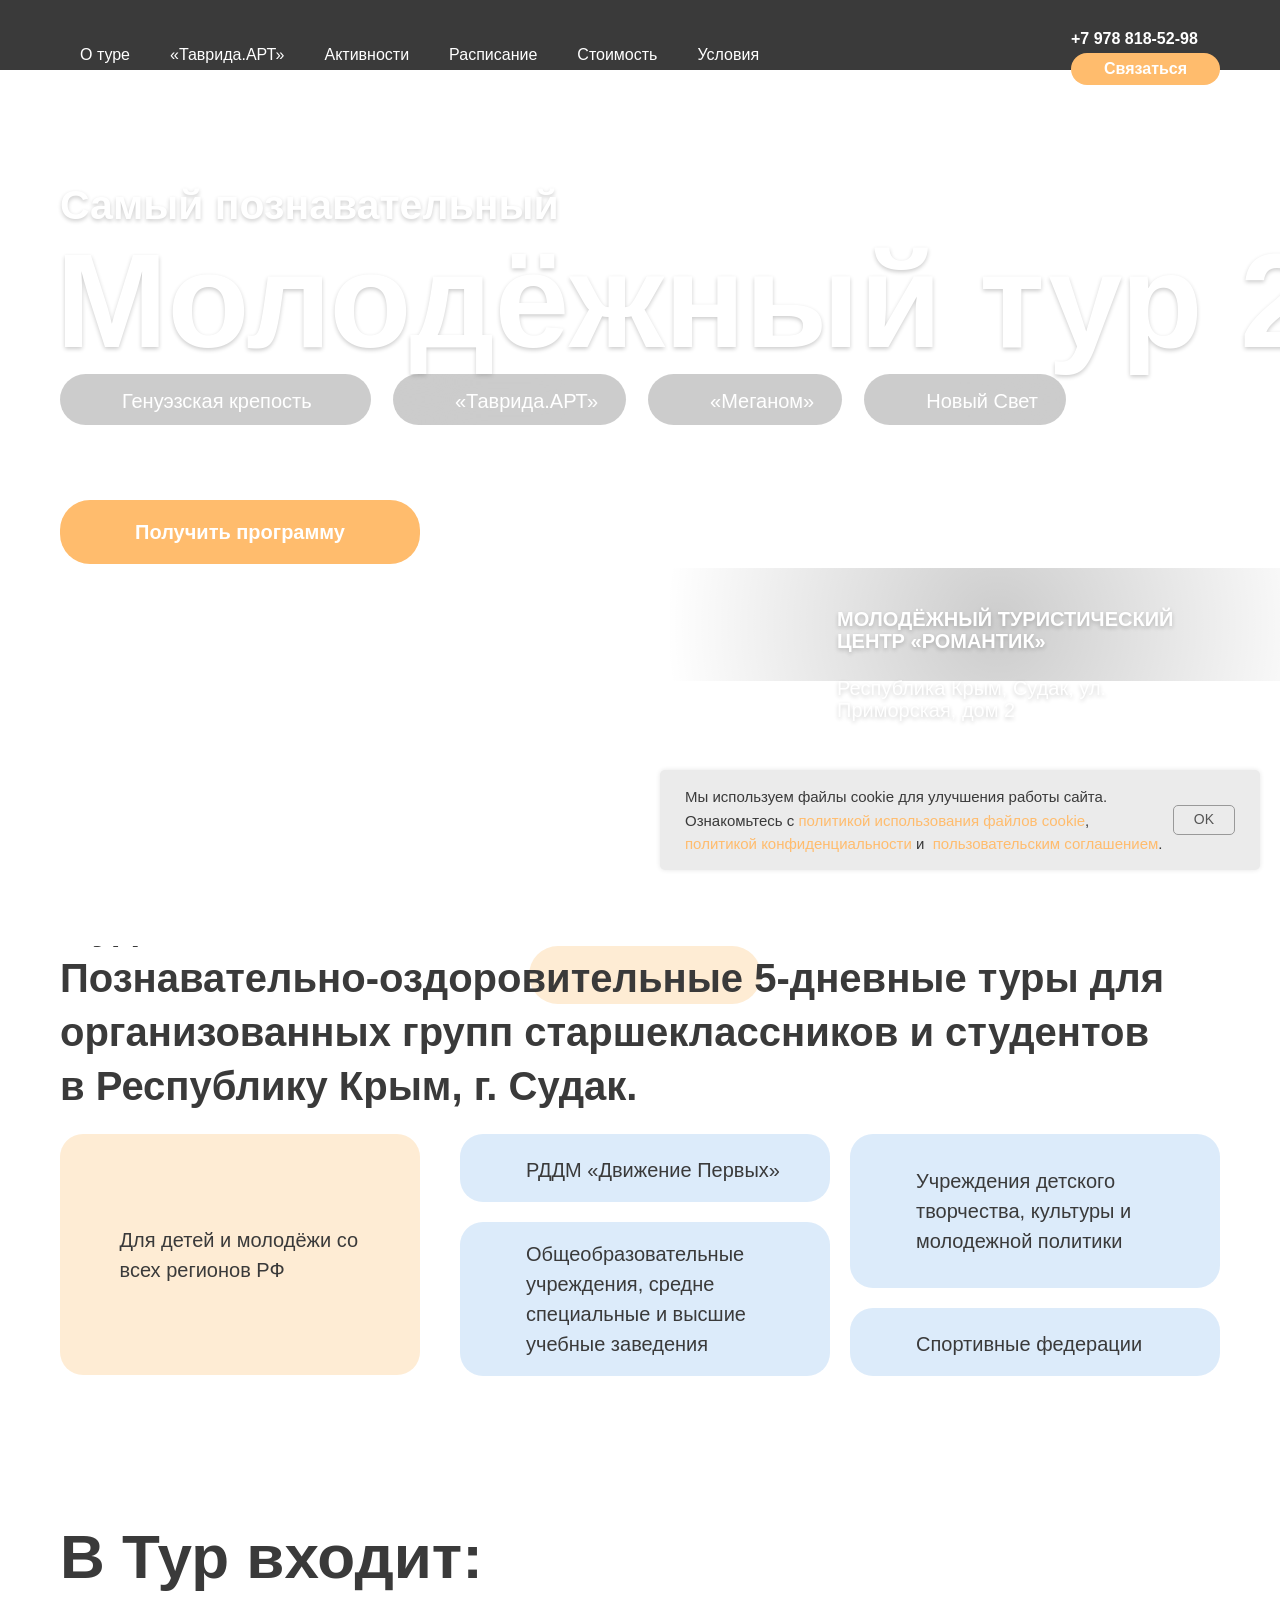
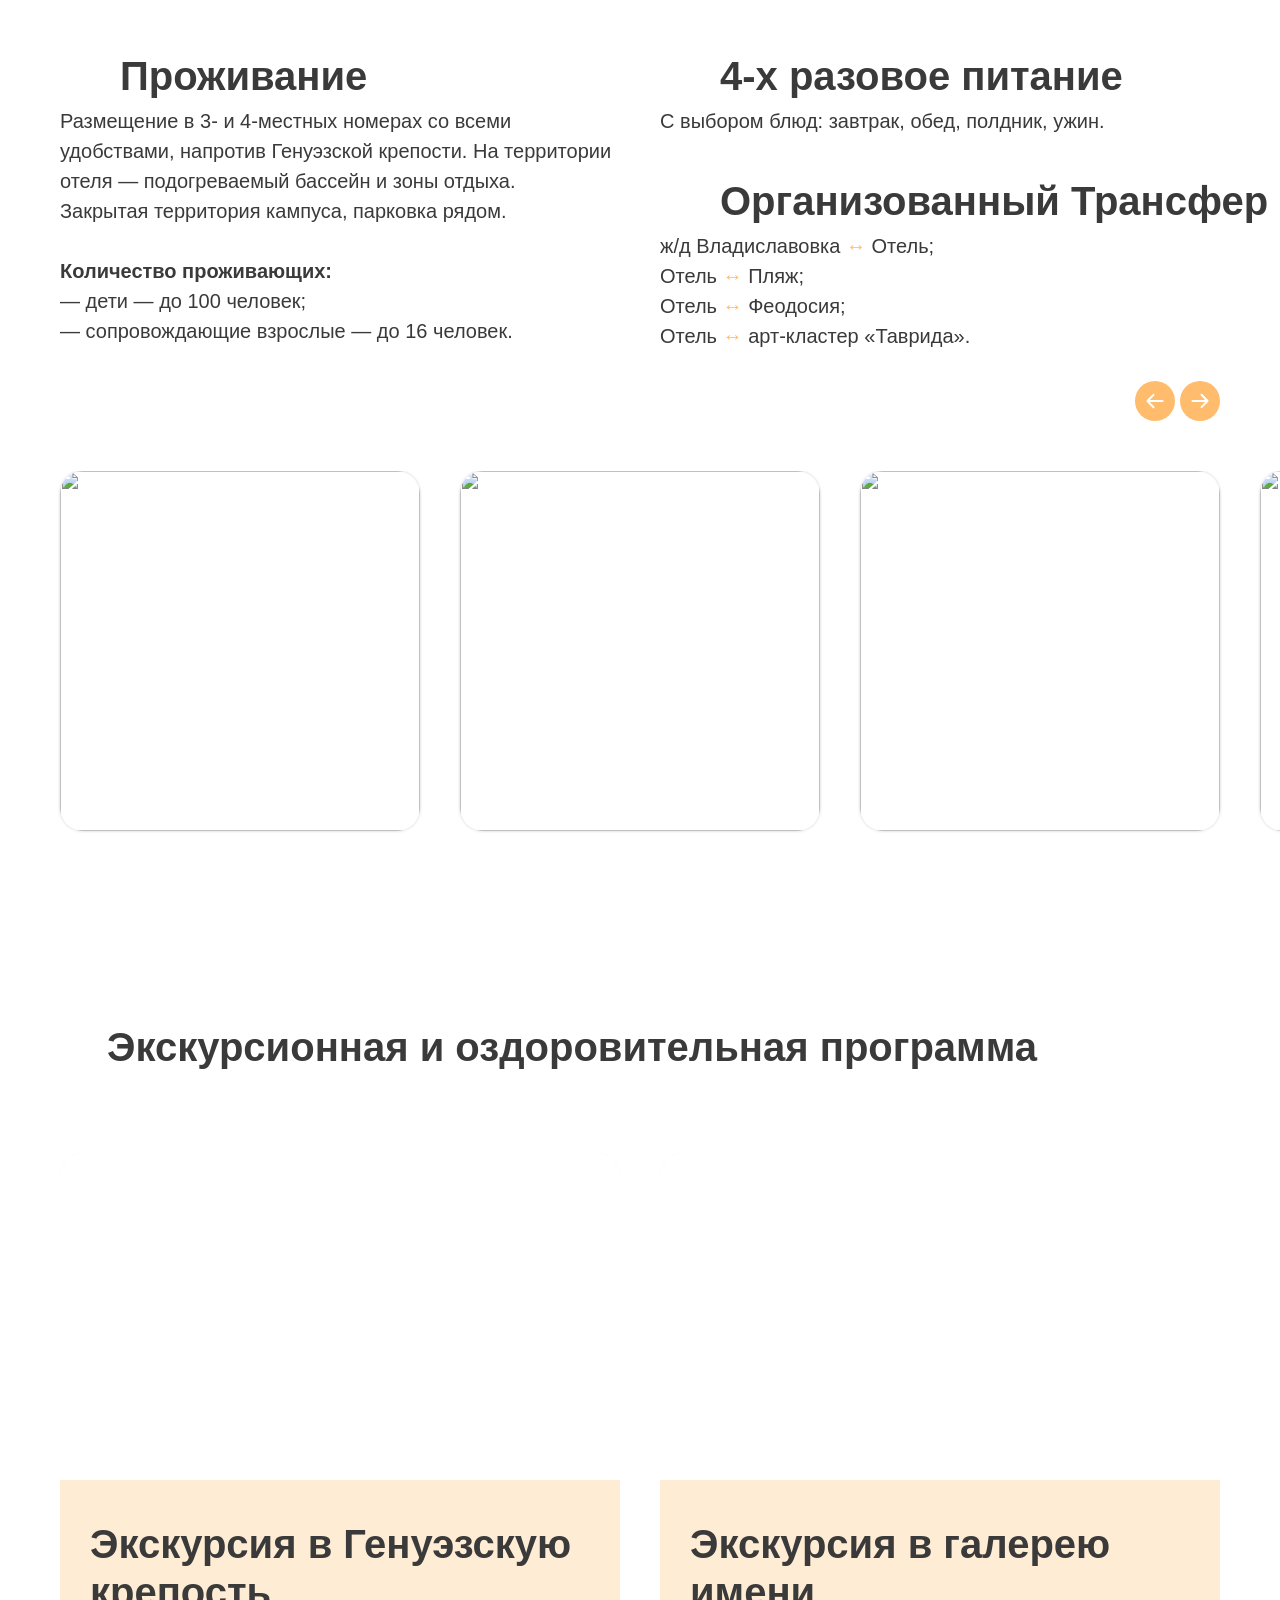
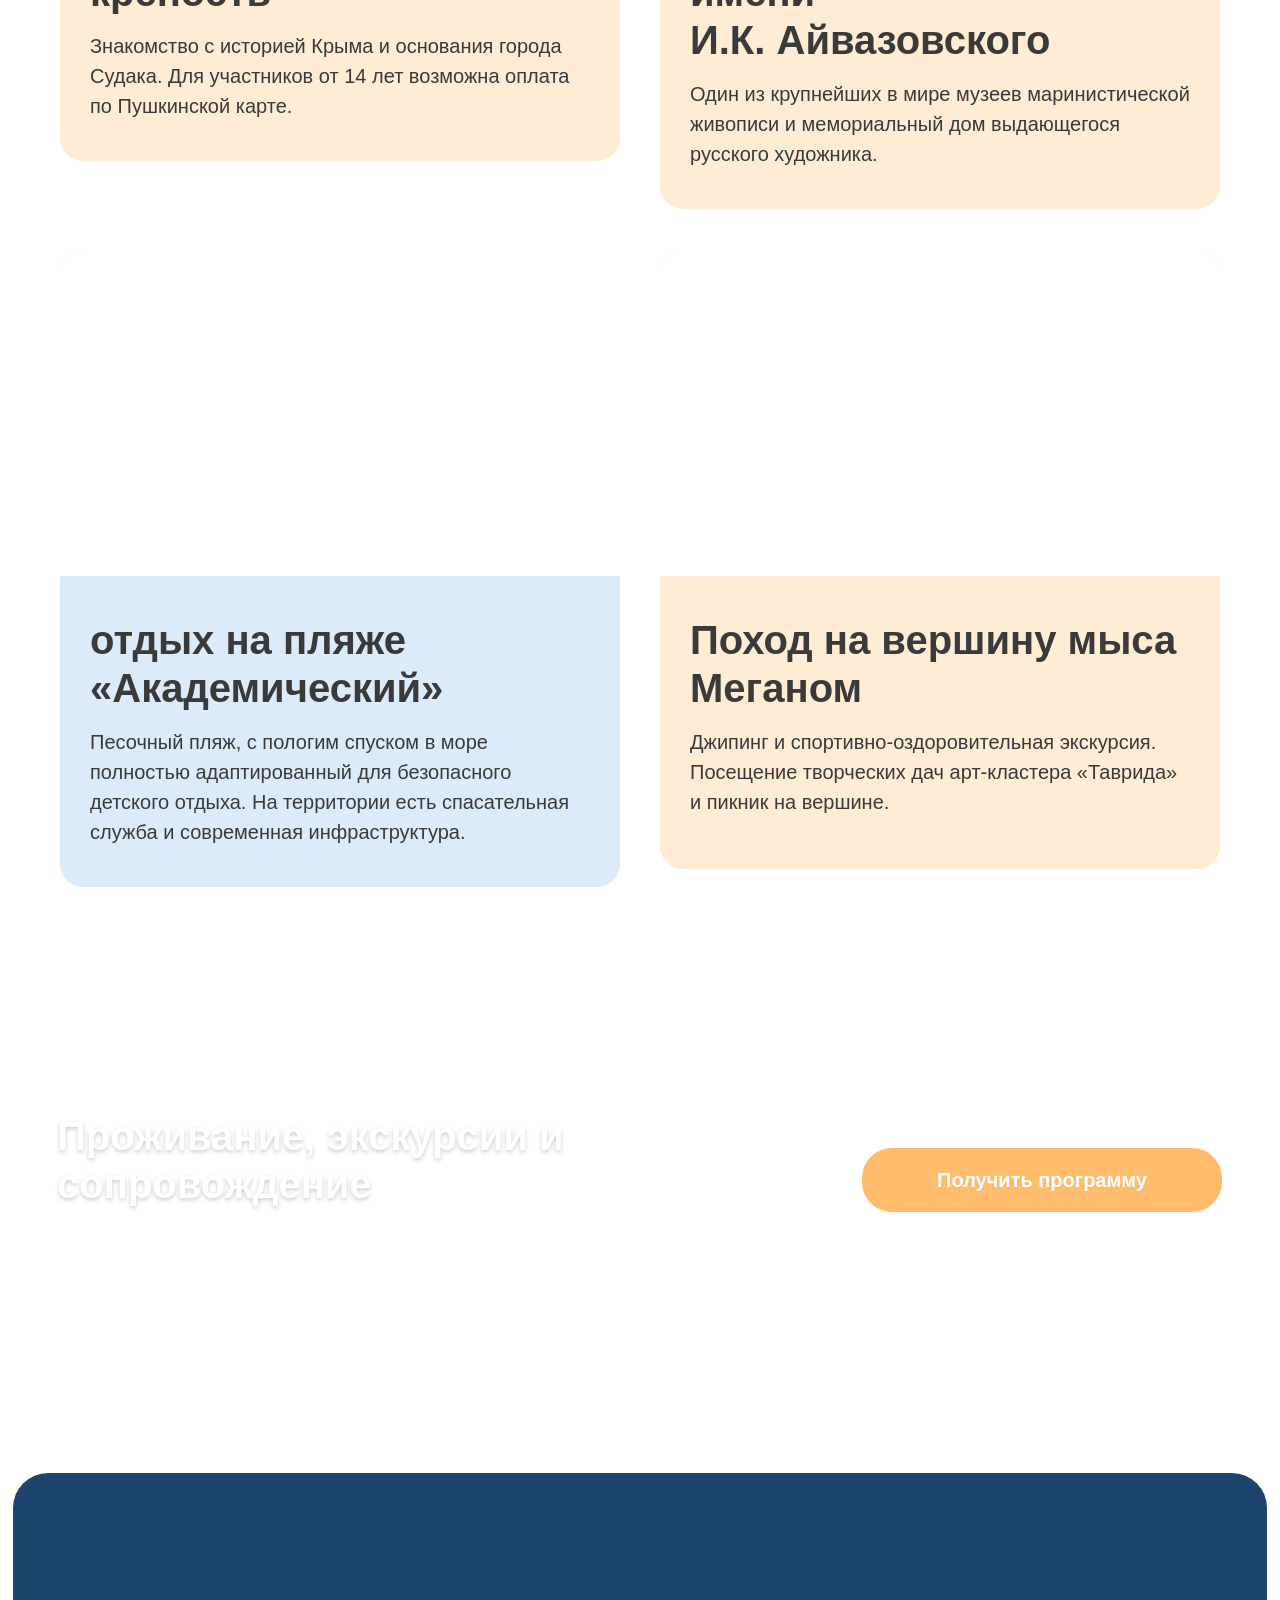
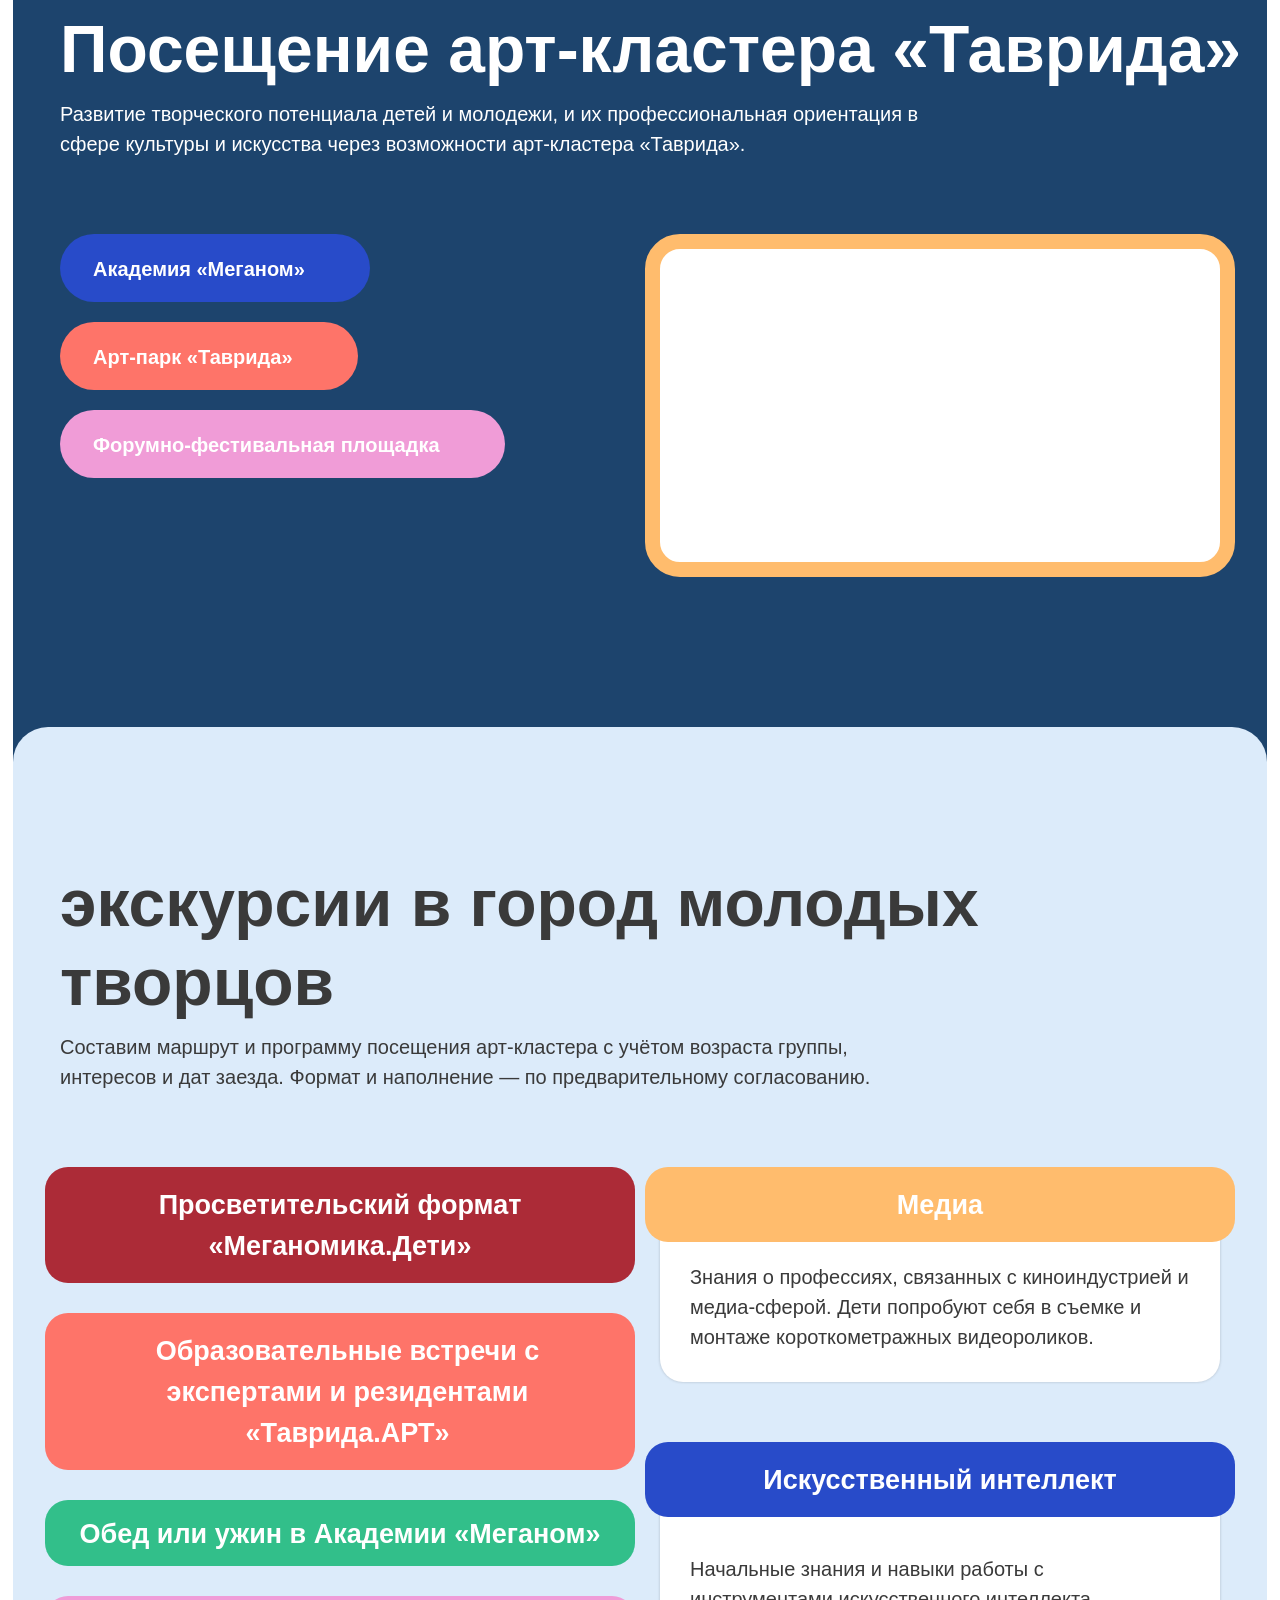
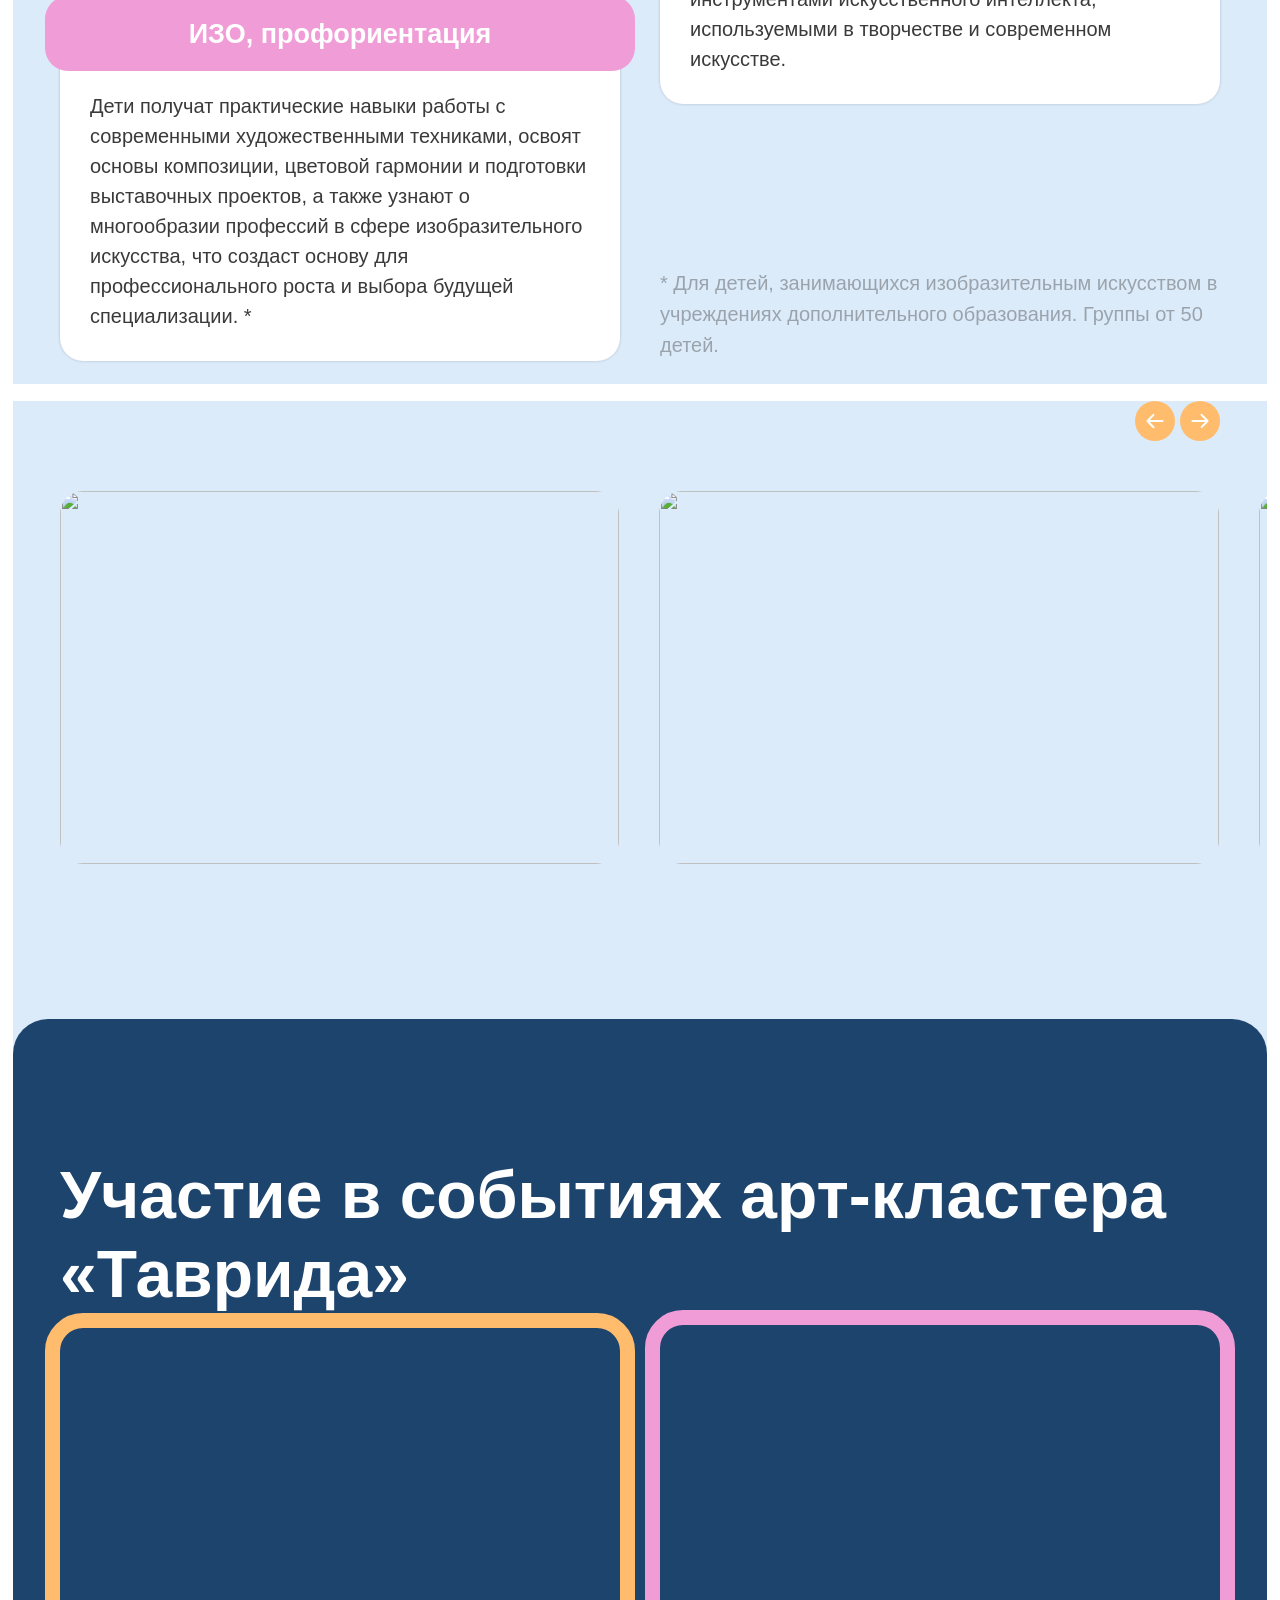
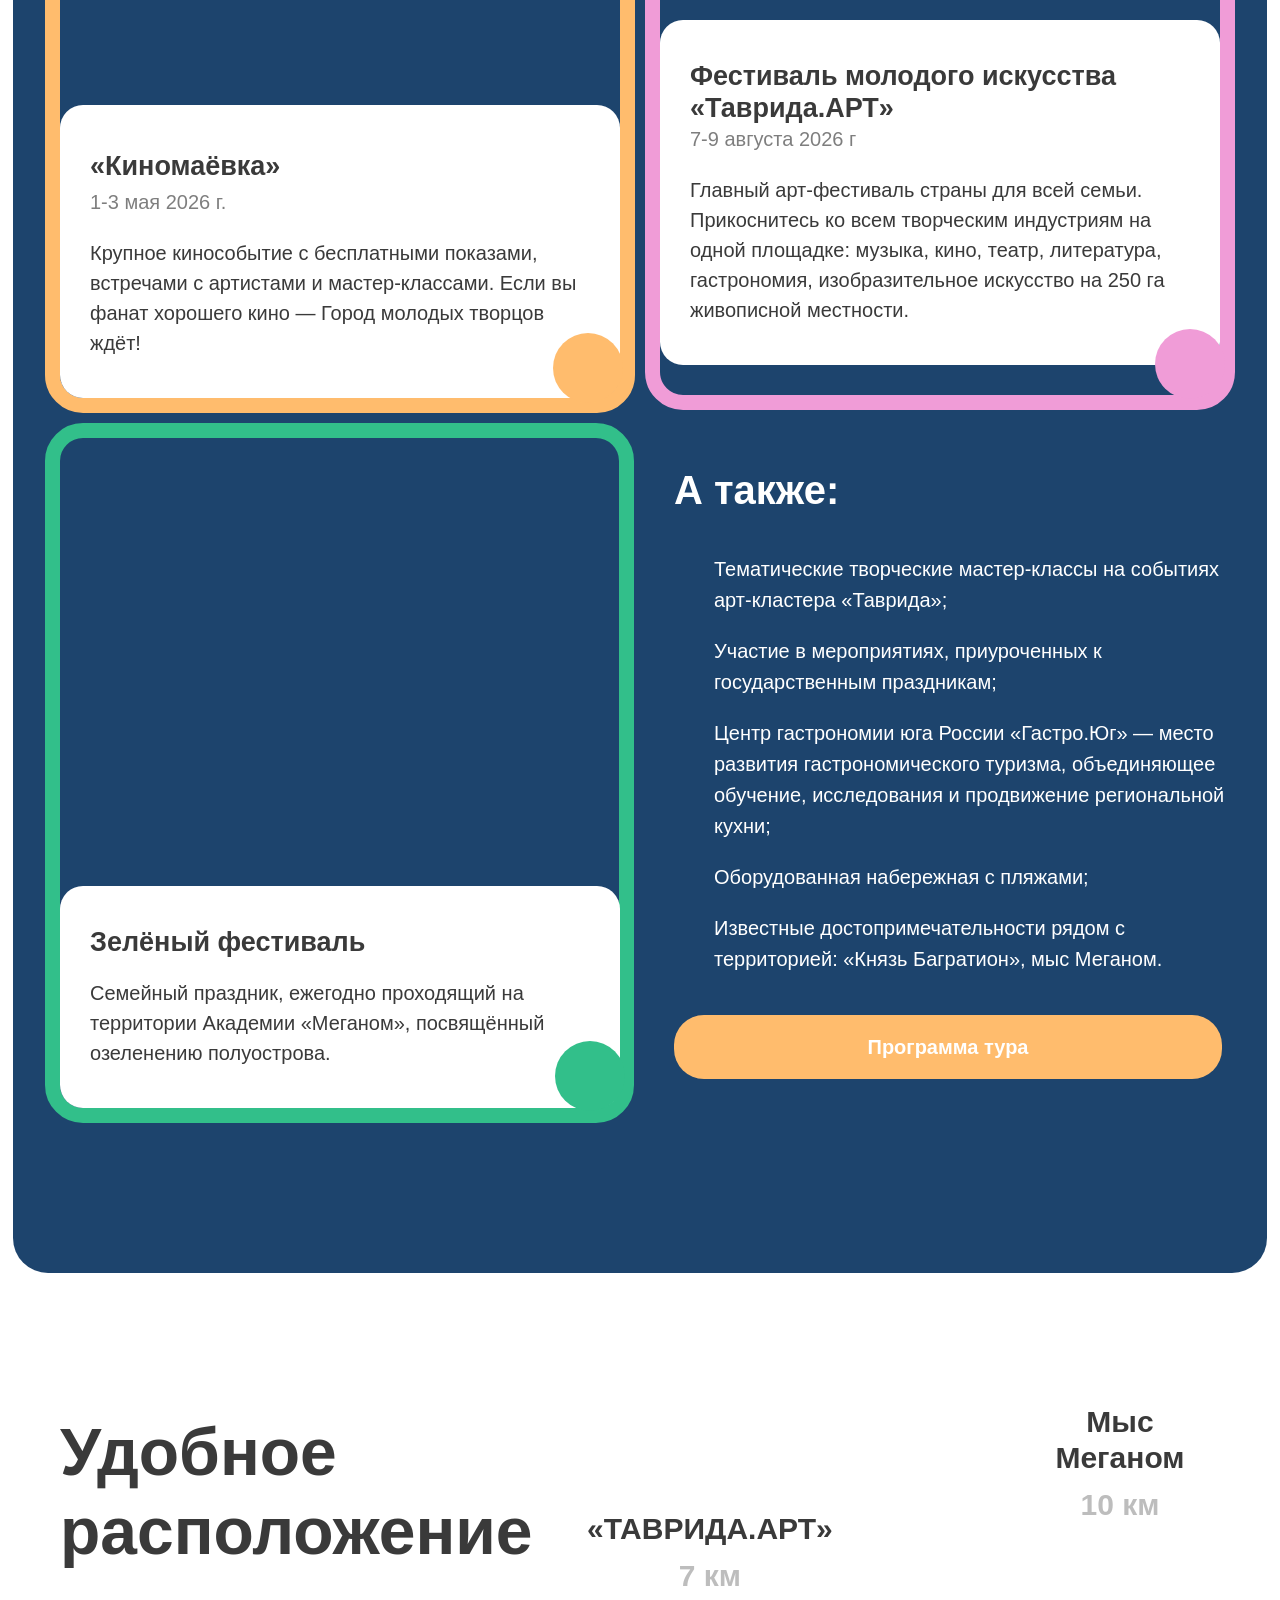
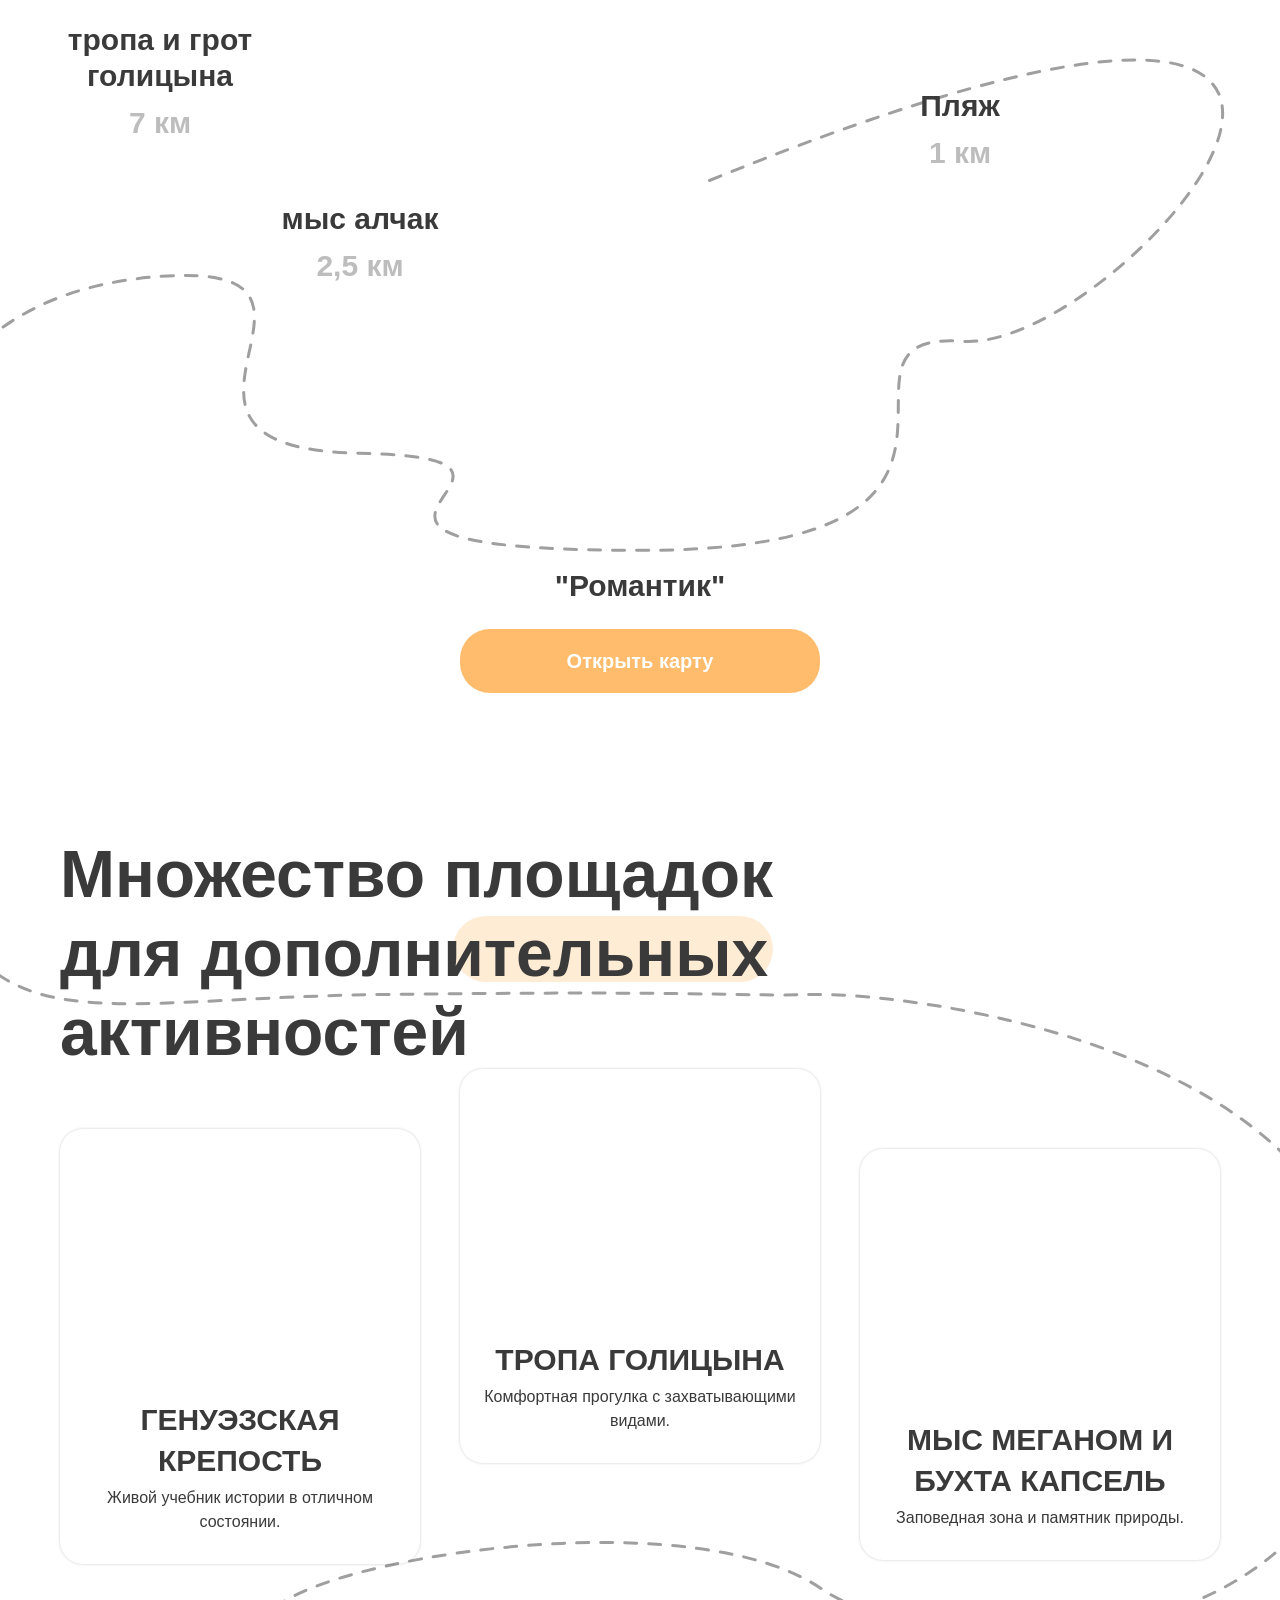
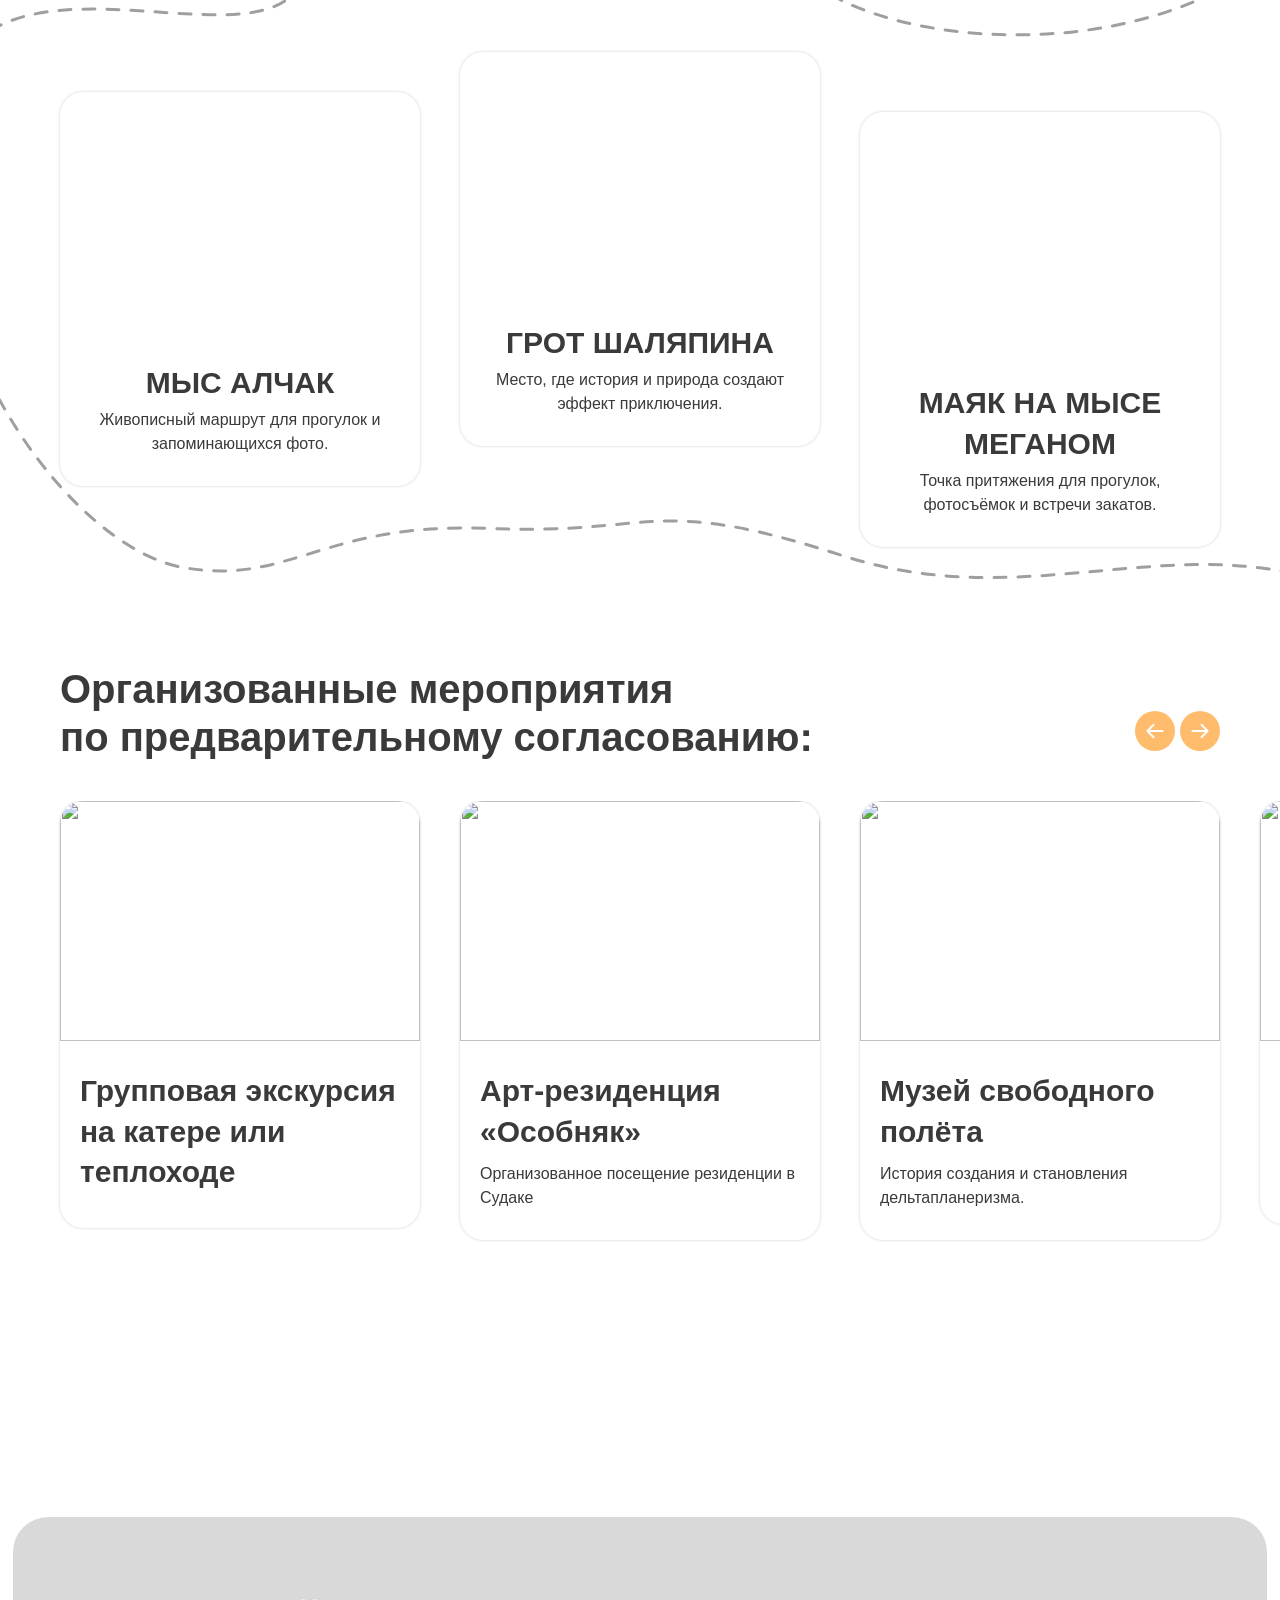
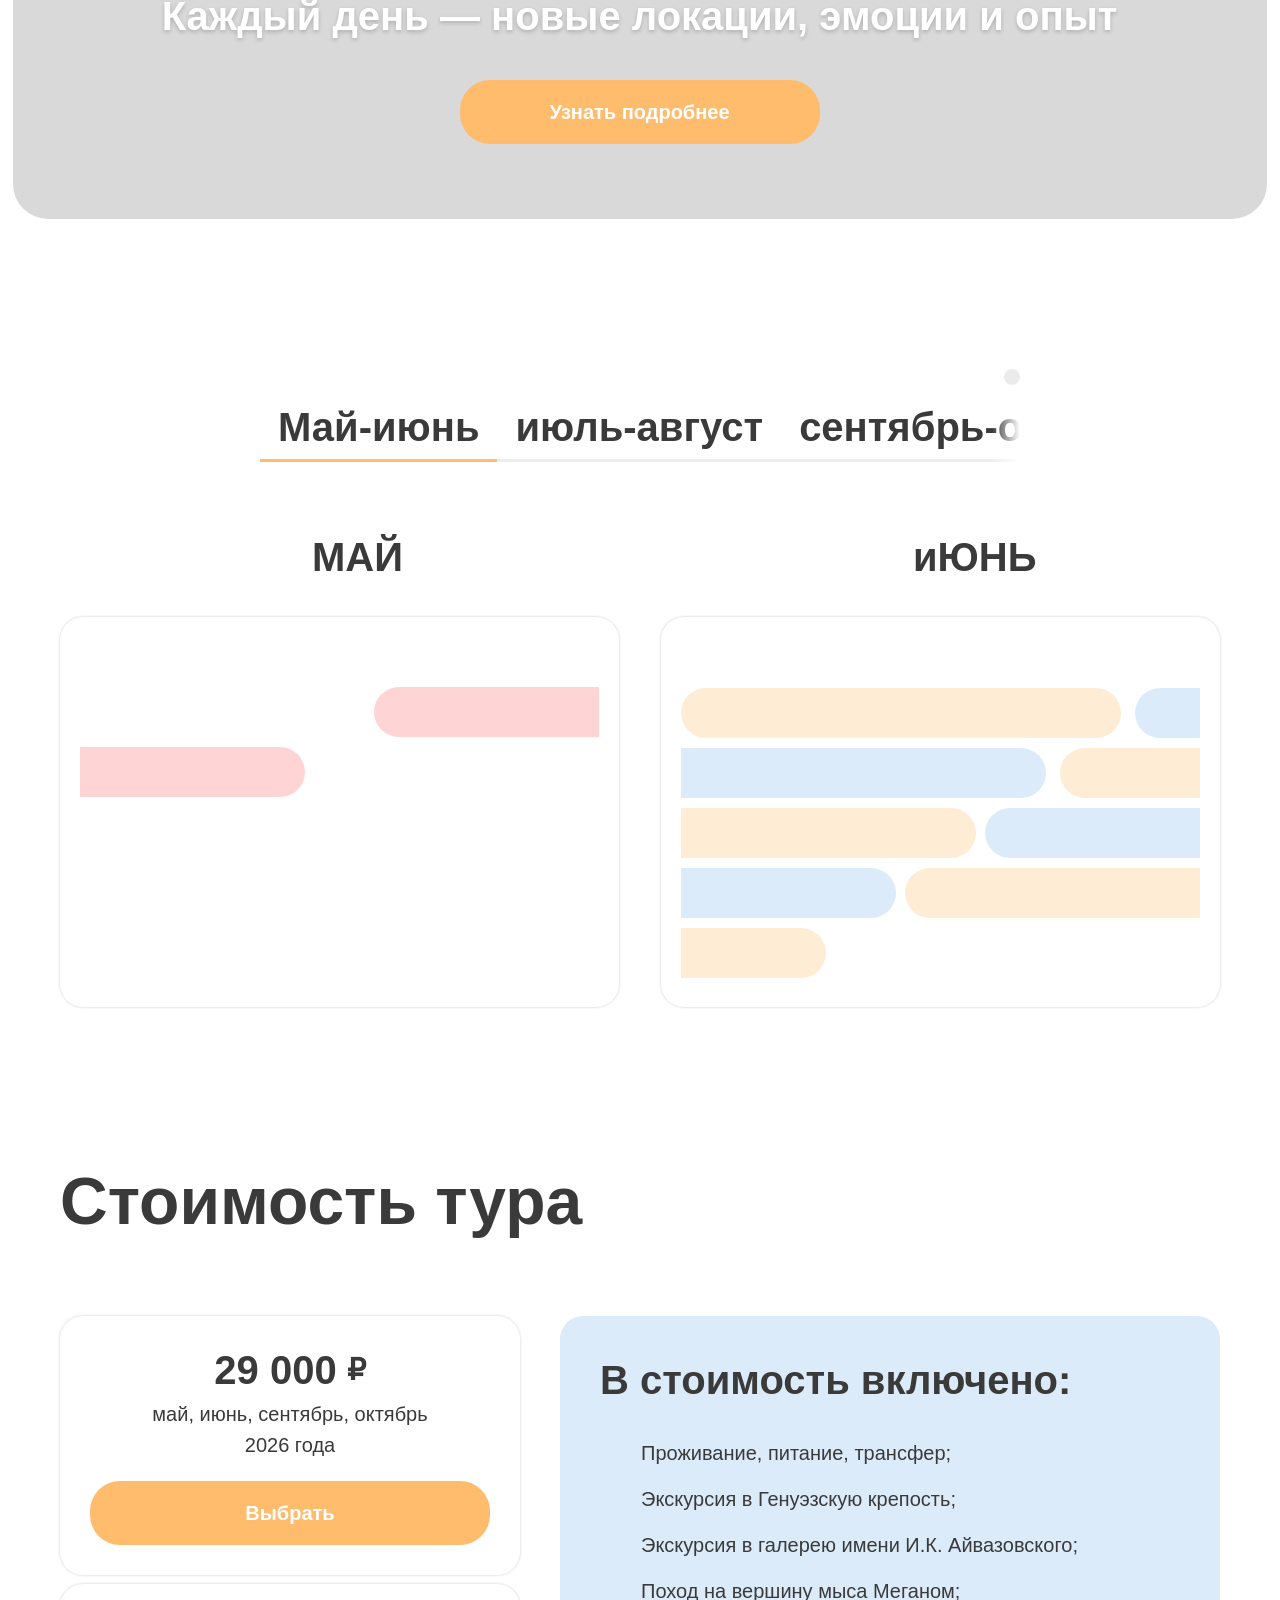
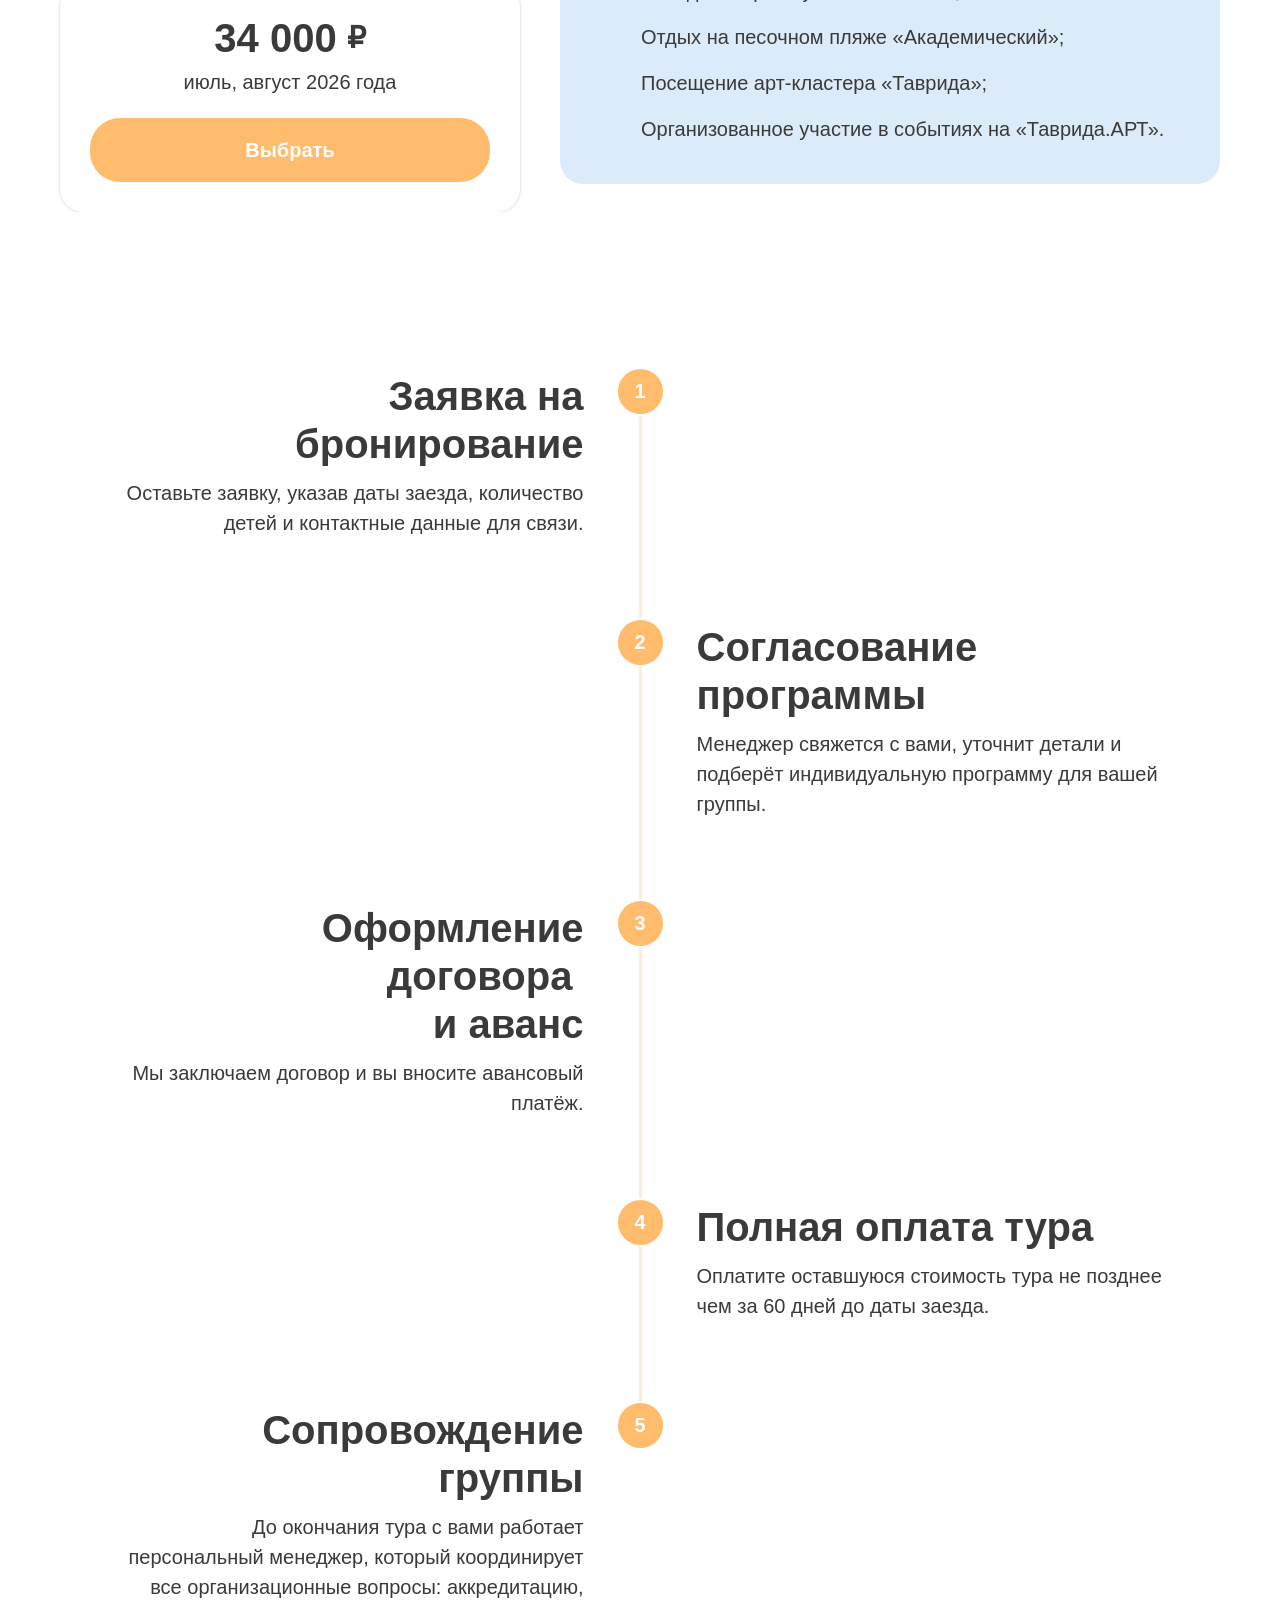
==== index.html @ 7edebfe4 "Сайт Молодёжный тур 2026 - Романтик - Главная страница + страницы политики, согласия, правил - Конта" ====
<!DOCTYPE html>
<!-- saved from url=(0033)./#raspis -->
<html><head><meta http-equiv="Content-Type" content="text/html; charset=UTF-8">   <meta name="viewport" content="width=device-width, initial-scale=1.0"> <meta name="yandex-verification" content="14a5d5adabce6804"> <!--metatextblock--> <title>Молодёжный тур 2026 - Генуэзская крепость, «Таврида.АРТ», «Меганом», Новый Свет.</title> <meta name="description" content="Познавательно-оздоровительные 5-дневные туры для организованных групп старшеклассников и абитуриентов в Республику Крым, г. Судак."> <meta property="og:url" content="https://romantik-sudak.ru"> <meta property="og:title" content="Молодёжный тур 2026 - Генуэзская крепость, «Таврида.АРТ», «Меганом», Новый Свет."> <meta property="og:description" content="Познавательно-оздоровительные 5-дневные туры для организованных групп старшеклассников и абитуриентов в Республику Крым, г. Судак."> <meta property="og:type" content="website"> <meta property="og:image" content="https://thb.tildacdn.com/tild6461-6139-4037-a131-653662656332/-/resize/504x/_1.jpg"> <link rel="canonical" href="./"> <!--/metatextblock--> <meta name="format-detection" content="telephone=no"> <meta http-equiv="x-dns-prefetch-control" content="on"> <link rel="dns-prefetch" href="https://ws.tildacdn.com/"> <link rel="dns-prefetch" href="https://static.tildacdn.com/"> <link rel="icon" type="image/x-icon" sizes="32x32" href="https://static.tildacdn.com/tild3063-3435-4663-b066-346166306335/star.ico" media="(prefers-color-scheme: light)"> <link rel="icon" type="image/x-icon" sizes="32x32" href="https://static.tildacdn.com/tild3539-3933-4264-b861-323130386334/star.ico" media="(prefers-color-scheme: dark)"> <link rel="icon" type="image/svg+xml" sizes="any" href="https://static.tildacdn.com/tild3130-3765-4835-a539-313263393761/star.svg"> <link rel="apple-touch-icon" type="image/png" href="https://static.tildacdn.com/tild3033-6335-4865-a264-363938376533/star.png"> <link rel="icon" type="image/png" sizes="192x192" href="https://static.tildacdn.com/tild3033-6335-4865-a264-363938376533/star.png"> <!-- Assets --> 
<script type="text/javascript" async="" id="tildastatscript" src="./Молодёжный тур 2026 - Генуэзская крепость, «Таврида.АРТ», «Меганом», Новый Свет._files/tilda-stat-1.0.min.js.загружено"></script><script async="" src="./Молодёжный тур 2026 - Генуэзская крепость, «Таврида.АРТ», «Меганом», Новый Свет._files/tag.js.загружено"></script><script src="./Молодёжный тур 2026 - Генуэзская крепость, «Таврида.АРТ», «Меганом», Новый Свет._files/tilda-fallback-1.0.min.js.загружено" async="" charset="utf-8"></script> <link rel="stylesheet" href="./Молодёжный тур 2026 - Генуэзская крепость, «Таврида.АРТ», «Меганом», Новый Свет._files/tilda-grid-3.0.min.css" type="text/css" media="all" onerror="this.loaderr=&#39;y&#39;;"> <link rel="stylesheet" href="./Молодёжный тур 2026 - Генуэзская крепость, «Таврида.АРТ», «Меганом», Новый Свет._files/tilda-blocks-page112481626.min.css" type="text/css" media="all" onerror="this.loaderr=&#39;y&#39;;"> <link rel="stylesheet" href="./Молодёжный тур 2026 - Генуэзская крепость, «Таврида.АРТ», «Меганом», Новый Свет._files/tilda-animation-2.0.min.css" type="text/css" media="all" onerror="this.loaderr=&#39;y&#39;;"> <link rel="stylesheet" href="./Молодёжный тур 2026 - Генуэзская крепость, «Таврида.АРТ», «Меганом», Новый Свет._files/tilda-zoom-2.0.min.css" type="text/css" media="all" onload="this.media=&#39;all&#39;;" onerror="this.loaderr=&#39;y&#39;;"> <noscript><link rel="stylesheet" href="https://static.tildacdn.com/css/tilda-zoom-2.0.min.css" type="text/css" media="all" /></noscript> <link rel="stylesheet" href="./Молодёжный тур 2026 - Генуэзская крепость, «Таврида.АРТ», «Меганом», Новый Свет._files/tilda-slds-1.4.min.css" type="text/css" media="all" onload="this.media=&#39;all&#39;;" onerror="this.loaderr=&#39;y&#39;;"> <noscript><link rel="stylesheet" href="https://static.tildacdn.com/css/tilda-slds-1.4.min.css" type="text/css" media="all" /></noscript> <link rel="stylesheet" href="./Молодёжный тур 2026 - Генуэзская крепость, «Таврида.АРТ», «Меганом», Новый Свет._files/tilda-popup-1.1.min.css" type="text/css" media="all" onload="this.media=&#39;all&#39;;" onerror="this.loaderr=&#39;y&#39;;"> <noscript><link rel="stylesheet" href="https://static.tildacdn.com/css/tilda-popup-1.1.min.css" type="text/css" media="all" /></noscript> <link rel="stylesheet" href="./Молодёжный тур 2026 - Генуэзская крепость, «Таврида.АРТ», «Меганом», Новый Свет._files/tilda-forms-1.0.min.css" type="text/css" media="all" onerror="this.loaderr=&#39;y&#39;;"> <link rel="stylesheet" href="./Молодёжный тур 2026 - Генуэзская крепость, «Таврида.АРТ», «Меганом», Новый Свет._files/tilda-menu-widgeticons-1.0.min.css" type="text/css" media="all" onerror="this.loaderr=&#39;y&#39;;"> <script nomodule="" src="./Молодёжный тур 2026 - Генуэзская крепость, «Таврида.АРТ», «Меганом», Новый Свет._files/tilda-polyfill-1.0.min.js.загружено" charset="utf-8"></script> <script type="text/javascript">function t_onReady(func) {if(document.readyState!='loading') {func();} else {document.addEventListener('DOMContentLoaded',func);}}
function t_onFuncLoad(funcName,okFunc,time) {if(typeof window[funcName]==='function') {okFunc();} else {setTimeout(function() {t_onFuncLoad(funcName,okFunc,time);},(time||100));}}function t396_initialScale(t){var e=document.getElementById("rec"+t);if(e){var i=e.querySelector(".t396__artboard");if(i){window.tn_scale_initial_window_width||(window.tn_scale_initial_window_width=document.documentElement.clientWidth);var a=window.tn_scale_initial_window_width,r=[],n,l=i.getAttribute("data-artboard-screens");if(l){l=l.split(",");for(var o=0;o<l.length;o++)r[o]=parseInt(l[o],10)}else r=[320,480,640,960,1200];for(var o=0;o<r.length;o++){var d=r[o];a>=d&&(n=d)}var _="edit"===window.allrecords.getAttribute("data-tilda-mode"),c="center"===t396_getFieldValue(i,"valign",n,r),s="grid"===t396_getFieldValue(i,"upscale",n,r),w=t396_getFieldValue(i,"height_vh",n,r),g=t396_getFieldValue(i,"height",n,r),u=!!window.opr&&!!window.opr.addons||!!window.opera||-1!==navigator.userAgent.indexOf(" OPR/");if(!_&&c&&!s&&!w&&g&&!u){var h=parseFloat((a/n).toFixed(3)),f=[i,i.querySelector(".t396__carrier"),i.querySelector(".t396__filter")],v=Math.floor(parseInt(g,10)*h)+"px",p;i.style.setProperty("--initial-scale-height",v);for(var o=0;o<f.length;o++)f[o].style.setProperty("height","var(--initial-scale-height)");t396_scaleInitial__getElementsToScale(i).forEach((function(t){t.style.zoom=h}))}}}}function t396_scaleInitial__getElementsToScale(t){return t?Array.prototype.slice.call(t.children).filter((function(t){return t&&(t.classList.contains("t396__elem")||t.classList.contains("t396__group"))})):[]}function t396_getFieldValue(t,e,i,a){var r,n=a[a.length-1];if(!(r=i===n?t.getAttribute("data-artboard-"+e):t.getAttribute("data-artboard-"+e+"-res-"+i)))for(var l=0;l<a.length;l++){var o=a[l];if(!(o<=i)&&(r=o===n?t.getAttribute("data-artboard-"+e):t.getAttribute("data-artboard-"+e+"-res-"+o)))break}return r}window.TN_SCALE_INITIAL_VER="1.0",window.tn_scale_initial_window_width=null;</script><style type="text/css" id="operaUserStyle">
  video {
    filter: -opera-shader(url([data-uri]) -opera-args(1.00 calc(env(-opera-accent-color-r, 255)/255) calc(env(-opera-accent-color-g, 255)/255) calc(env(-opera-accent-color-b, 255)/255)));
  }
</style> <script src="./Молодёжный тур 2026 - Генуэзская крепость, «Таврида.АРТ», «Меганом», Новый Свет._files/tilda-scripts-3.0.min.js.загружено" charset="utf-8" defer="" onerror="this.loaderr=&#39;y&#39;;"></script> <script src="./Молодёжный тур 2026 - Генуэзская крепость, «Таврида.АРТ», «Меганом», Новый Свет._files/tilda-blocks-page112481626.min.js.загружено" charset="utf-8" async="" onerror="this.loaderr=&#39;y&#39;;"></script> <script src="./Молодёжный тур 2026 - Генуэзская крепость, «Таврида.АРТ», «Меганом», Новый Свет._files/tilda-lazyload-1.0.min.js.загружено" charset="utf-8" async="" onerror="this.loaderr=&#39;y&#39;;"></script> <script src="./Молодёжный тур 2026 - Генуэзская крепость, «Таврида.АРТ», «Меганом», Новый Свет._files/tilda-animation-2.0.min.js.загружено" charset="utf-8" async="" onerror="this.loaderr=&#39;y&#39;;"></script> <script src="./Молодёжный тур 2026 - Генуэзская крепость, «Таврида.АРТ», «Меганом», Новый Свет._files/tilda-zero-1.1.min.js.загружено" charset="utf-8" async="" onerror="this.loaderr=&#39;y&#39;;"></script> <script src="./Молодёжный тур 2026 - Генуэзская крепость, «Таврида.АРТ», «Меганом», Новый Свет._files/tilda-zoom-2.0.min.js.загружено" charset="utf-8" async="" onerror="this.loaderr=&#39;y&#39;;"></script> <script src="./Молодёжный тур 2026 - Генуэзская крепость, «Таврида.АРТ», «Меганом», Новый Свет._files/tilda-video-1.0.min.js.загружено" charset="utf-8" async="" onerror="this.loaderr=&#39;y&#39;;"></script> <script src="./Молодёжный тур 2026 - Генуэзская крепость, «Таврида.АРТ», «Меганом», Новый Свет._files/hammer.min.js.загружено" charset="utf-8" async="" onerror="this.loaderr=&#39;y&#39;;"></script> <script src="./Молодёжный тур 2026 - Генуэзская крепость, «Таврида.АРТ», «Меганом», Новый Свет._files/tilda-slider-1.0.min.js.загружено" charset="utf-8" async="" onerror="this.loaderr=&#39;y&#39;;"></script> <script src="./Молодёжный тур 2026 - Генуэзская крепость, «Таврида.АРТ», «Меганом», Новый Свет._files/tilda-slds-1.4.min.js.загружено" charset="utf-8" async="" onerror="this.loaderr=&#39;y&#39;;"></script> <script src="./Молодёжный тур 2026 - Генуэзская крепость, «Таврида.АРТ», «Меганом», Новый Свет._files/tilda-popup-1.0.min.js.загружено" charset="utf-8" async="" onerror="this.loaderr=&#39;y&#39;;"></script> <script src="./Молодёжный тур 2026 - Генуэзская крепость, «Таврида.АРТ», «Меганом», Новый Свет._files/tilda-forms-1.0.min.js.DISABLED.загружено" charset="utf-8" async="" onerror="this.loaderr=&#39;y&#39;;"></script> <script src="./Молодёжный тур 2026 - Генуэзская крепость, «Таврида.АРТ», «Меганом», Новый Свет._files/tilda-menu-1.0.min.js.загружено" charset="utf-8" async="" onerror="this.loaderr=&#39;y&#39;;"></script> <script src="./Молодёжный тур 2026 - Генуэзская крепость, «Таврида.АРТ», «Меганом», Новый Свет._files/tilda-menu-widgeticons-1.0.min.js.загружено" charset="utf-8" async="" onerror="this.loaderr=&#39;y&#39;;"></script> <script src="./Молодёжный тур 2026 - Генуэзская крепость, «Таврида.АРТ», «Меганом», Новый Свет._files/tilda-zero-forms-1.0.min.js.DISABLED.загружено" charset="utf-8" async="" onerror="this.loaderr=&#39;y&#39;;"></script> <script src="./Молодёжный тур 2026 - Генуэзская крепость, «Таврида.АРТ», «Меганом», Новый Свет._files/tilda-animation-sbs-1.0.min.js.загружено" charset="utf-8" async="" onerror="this.loaderr=&#39;y&#39;;"></script> <script src="./Молодёжный тур 2026 - Генуэзская крепость, «Таврида.АРТ», «Меганом», Новый Свет._files/tilda-zero-scale-1.0.min.js.загружено" charset="utf-8" async="" onerror="this.loaderr=&#39;y&#39;;"></script> <script src="./Молодёжный тур 2026 - Генуэзская крепость, «Таврида.АРТ», «Меганом», Новый Свет._files/tilda-zero-fixed-1.0.min.js.загружено" charset="utf-8" async="" onerror="this.loaderr=&#39;y&#39;;"></script> <script src="./Молодёжный тур 2026 - Генуэзская крепость, «Таврида.АРТ», «Меганом», Новый Свет._files/tilda-skiplink-1.0.min.js.загружено" charset="utf-8" async="" onerror="this.loaderr=&#39;y&#39;;"></script> <script src="./Молодёжный тур 2026 - Генуэзская крепость, «Таврида.АРТ», «Меганом», Новый Свет._files/tilda-events-1.0.min.js.загружено" charset="utf-8" async="" onerror="this.loaderr=&#39;y&#39;;"></script> <!-- nominify begin --><!-- Yandex.Metrika counter --> <script type="text/javascript">
    (function(m,e,t,r,i,k,a){
        m[i]=m[i]||function(){(m[i].a=m[i].a||[]).push(arguments)};
        m[i].l=1*new Date();
        for (var j = 0; j < document.scripts.length; j++) {if (document.scripts[j].src === r) { return; }}
        k=e.createElement(t),a=e.getElementsByTagName(t)[0],k.async=1,k.src=r,a.parentNode.insertBefore(k,a)
    })(window, document,'script','https://mc.yandex.ru/metrika/tag.js?id=106891619', 'ym');

    ym(106891619, 'init', {ssr:true, webvisor:true, clickmap:true, ecommerce:"dataLayer", referrer: document.referrer, url: location.href, accurateTrackBounce:true, trackLinks:true});
</script> <noscript><div><img src="https://mc.yandex.ru/watch/106891619" style="position:absolute; left:-9999px;" alt="" /></div></noscript> <!-- /Yandex.Metrika counter --> <meta name="mailru-domain" content="nYYIzVgi7DkUoay7"><!-- nominify end --><script type="text/javascript">window.dataLayer=window.dataLayer||[];</script> <script type="text/javascript">(function() {if((/bot|google|yandex|baidu|bing|msn|duckduckbot|teoma|slurp|crawler|spider|robot|crawling|facebook/i.test(navigator.userAgent))===false&&typeof(sessionStorage)!='undefined'&&sessionStorage.getItem('visited')!=='y'&&document.visibilityState){var style=document.createElement('style');style.type='text/css';style.innerHTML='@media screen and (min-width: 980px) {.t-records {opacity: 0;}.t-records_animated {-webkit-transition: opacity ease-in-out .2s;-moz-transition: opacity ease-in-out .2s;-o-transition: opacity ease-in-out .2s;transition: opacity ease-in-out .2s;}.t-records.t-records_visible {opacity: 1;}}';document.getElementsByTagName('head')[0].appendChild(style);function t_setvisRecs(){var alr=document.querySelectorAll('.t-records');Array.prototype.forEach.call(alr,function(el) {el.classList.add("t-records_animated");});setTimeout(function() {Array.prototype.forEach.call(alr,function(el) {el.classList.add("t-records_visible");});sessionStorage.setItem("visited","y");},400);}
document.addEventListener('DOMContentLoaded',t_setvisRecs);}})();</script><style type="text/css">@media screen and (min-width: 980px) {.t-records {opacity: 0;}.t-records_animated {-webkit-transition: opacity ease-in-out .2s;-moz-transition: opacity ease-in-out .2s;-o-transition: opacity ease-in-out .2s;transition: opacity ease-in-out .2s;}.t-records.t-records_visible {opacity: 1;}}</style><style type="text/css">:root [href="https://adstub.net/gaza88/"], :root [href="https://adstub.net/cina777/"], :root [href="https://adstub.net/arab777/"], :root [href="https://adstub.net/indo666/"], :root [href="https://adstub.net/rusia777/"], :root [href^="//mage98rquewz.com/"], :root div.content-showcase-itru-sufficient-2d:not(.q7d5z1l):not(.x9a7b3k), :root div[id*="ScriptRoot"]:not(.eyeo), :root img[style*="//counter.yadro.ru/"], :root img[src^="/stat/"][width="88"][height="31"], :root img[src*="top.mail.ru/counter?"], :root img[src*="cycounter"][width="88"][height="31"], :root img[src*="://c.bigmir.net/"], :root a[href^="http://hitcounter.ru/top/stat.php"], :root a[href^="http://click.hotlog.ru/"], :root a[href*="/rating/"] > img[width="88"][height="31"], :root a[href*="//top.mail.ru/jump?"], :root a#mobtop[title^="Рейтинг мобильных сайтов"], :root [title="uWeb Counter"], :root [title="uCoz Counter"], :root .min-width-normal > #popup_container ~ #fade, :root .min-width-normal > #popup_container, :root body > div[class^="_"][class*=" _"][class$="_stBig"], :root body > div[style="position: fixed; z-index: 999999; width: 400px; height: 308px; right: 5px; bottom: 5px;"], :root .flex-promo-series > .left-col > :not(#players):not(.serial-series-info), :root a[href*="://news.mirtesen.ru/newdata/"], :root .app.blog-post-page #blog-post-item-video-ad, :root #root > .app .sportrecs, :root #root > .app #very-right-column, :root body.has-brand .b-content__main > div[style^="height: 250px; overflow: hidden;"], :root body.has-brand .b-content__main > div[id]:not([class]):empty, :root body.has-brand .b-content__main .b-player a[href*="aHR0c"], :root div[style="width: 252px; height: 450px; position: fixed; right: 0px; top: 0px; overflow: hidden; z-index: 10000;"], :root thetruestory-widget-top, :root object[data^="blob"], :root img[width="728"][height="90"], :root img[width="160"][height="600"], :root iframe[src*="zhitomir.info/price"], :root iframe[src*="trafic-media.ru"], :root iframe[src*="hd.gg33.top/"], :root iframe[src*="ads.exosrv.com"], :root iframe[src*="://vidroll.ru/"], :root iframe[src*="://promo-bc.com/"], :root iframe[src*="://mark-media.com.ua"], :root iframe[src*="/mixadv_"], :root iframe[src*="/carta.ua/ajax/widget."], :root iframe[src*="/3647.tech"], :root iframe[id^="republer"], :root iframe[data-src*="fwdcdn.com/frame/partners/"], :root div[id^="yandex_rtb"], :root div[id^="trafmag_"], :root div[id^="tizerws_"], :root div[id^="rtn4p"], :root div[id^="republer_"], :root div[id^="news_nest_net_ru"], :root div[id^="news_nest_msk_ru"], :root div[id^="news_2xclick_ru_"], :root div[id^="join_informer_"], :root div[id^="itizergroup_"], :root div[id^="infox_"], :root div[id^="gnezdo_ru_"], :root div[id^="cpa_rotator_block"], :root div[id^="beroll_rotator"], :root div[id^="b_tz_"], :root div[id^="admixer_"], :root div[id^="admixer-"], :root div[id^="DIV_DA_"], :root div[id^="Crt-"][style], :root div[data-server-rendered="true"] > div[id^="la-"], :root div[data-adv-type="dfp"], :root div[class^="mixadvert"], :root iframe[src^="https://a.adtng.com/"], :root div[class^="da-ya-widget"], :root div[class^="da-widget-"], :root div[class^="cnt32_"][id^="cnt_rb_"], :root div[class^="block_fortress"], :root div[class^="bidvol-widget-"], :root div[class^="adfinity_block_"], :root div[class*="td-a-rec-id-"], :root #root > .app .partner-block-wrapper, :root div[class*="spklw"][data-type="ad"], :root a[onclick*="trtkp.ru"], :root a[onclick*="https://dzen.ru/news/?favid="], :root iframe[src*="litres.ru/static/widgets"], :root a[href^="https://www.juicer.io?referrer="], :root a[href^="https://wcm-ru.frontend.weborama.fr/fcgi-bin/dispatch.fcgi?"], :root a[href^="https://relap.io/"][href*="promo_ad_link"], :root a[href^="https://msetup.pro"], :root a[href^="https://bongacams"][href*="com/track?"], :root a[href^="http://trafmaster.com"], :root a[href^="http://traderstart.mirtesen.ru"], :root a[href^="http://tds-2.ru"], :root a[href^="http://glprt.ru/affiliate/"], :root a[href^="http://datxxx.com"], :root a[href^="http://browserload.info/"], :root a[href^="http://amigodistr.ru/"], :root img[data-src="https://catalog.orbita.co.il/orbita.gif"], :root a[href^="/images/obmen/"][href$=".php"][target="_blank"], :root a[href^="/go/ufiler?"], :root a[href^="/go/ubar?"], :root a[href="http://advert.mirtesen.ru/"], :root a[href*="xxxrevpushclcdu.com"], :root a[href*="webdiana.ru/click"], :root a[href*="tvroff.net"], :root a[href*="tvks.ru"], :root a[href*="trklp.ru"], :root a[href*="traflabs.xyz"], :root div[id^="CGCandy"], :root a[href*="tptrk.ru"], :root a[href*="top.24smi.info"], :root a[href*="shakesclick.com"], :root a[href*="shakescash.com"], :root a[href*="sapmedia.ru"], :root a[href*="sandratand.ru"], :root div[data-server-rendered="true"] > div[id^="block-"], :root a[href*="rexchange.begun.ru/rclick?"], :root a[href*="retagapp.com"], :root a[href*="refpazus.top"], :root a[href*="problogrus.ru"], :root a[href*="please-direct.com"], :root a[href*="sviruniversal.com/"], :root a[href*="octoclick.net"], :root a[href*="nhebd.xyz"], :root a[href*="news"][href*="favid"], :root a[href*="media-rotate.com"], :root a[href*="makegreat.website"], :root a[href*="m1cpl.ru"], :root a[href*="linkmyc.com"], :root a[href*="navaxudoru.com"], :root a[href*="lifebloggersz.ru"], :root #root > .app .adfox-top, :root a[href*="joycasino.com/?partner="], :root a[href*="idealmedia.io"], :root a[href*="//softboxik1.ru/"], :root a[href*="flylinks.pw"], :root [data-la-block-show-id], :root a[href*="films.ws"], :root a[href*="cpl11.ru"], :root a[href*="cmsmodnews.com"], :root a[href*="shakesin.com"], :root a[href*="bgrndi.com"], :root a[href^="https://zirdough.net/"], :root a[href*="awesomeredirector"], :root a[href*="ads2-adnow.com"], :root a[href*="adpool.bet/"], :root a[href*="://www.meendoru.net/?partner="], :root a[href^="https://bs.serving-sys.com"], :root a[href*="://womens-journal.ru/"], :root a[href*="://vse-sdal.com/promo/"], :root [id^="ad-wrap-"], :root a[href^="https://go.tmrjmp.com"], :root a[href*="://ufiler-pro.ru/"], :root topadblock, :root a[href*="://tracker.partnersmelbet.ru/"], :root a[href*="://topclicks.club/"], :root a[href*="://tlmnt"][href*="/tracker/?partner="], :root a[href*="://telamon"][href*="/tracker/?partner="], :root a[title="TopTracker.Ru - Рейтинг трекеров."], :root a[href^="https://startgaming.net/tienda/" i], :root a[href*="://clickstats.fun/"], :root a[href*="://techdmn.com/"], :root a[href^="https://tracker.loropartners.com/"], :root [onclick*="traffic-media.co"], :root a[href*="://tatarkoresh.ru"], :root a[href*="://sugisatomi.com/"], :root a[href*="://segodnia.club/"], :root [href*="driverpack.io/"], :root a[href*="cpagetti1.com"], :root a[href*="://search-cdn.ru/r/"], :root a[href*="://ruprivate.club/"], :root a[href^="https://kshop"][href*=".com/"], :root a[href*="://ruonline.bar/"], :root a[href^="http://eaplay.ru/"], :root amp-connatix-player, :root a[href*="://riaccaw.com/"], :root [href^="https://join.playboyplus.com/track/"], :root a[href*="://hypmag.ru/search/pereh.php"], :root a[href*="://reidancis.com/"], :root a[href*=".cfm?domain="][href*="&fp="], :root a[href*="://ya-browser.ru/r/"], :root a[href*="://refpamjeql.top/"], :root [data-mobile-ad-id], :root a[href*="://ref.studwork.ru/"], :root a[href*="://r.advg.agency/"], :root a[href^="https://homyanus.com"], :root a[href*="please-direct.me"], :root a[href*="://profiledbase.com/"], :root div[id^="advertur_"], :root a[href*="://lapina.xyz/"], :root a[href*="://lapina.best/"], :root a[href*="/rlink/simptizer/"], :root a[href*="://gopremiumsoft.com/"], :root a[href*="://go.progfile.space/r/"], :root a[href*="://go.bundlebyte.net/r/"], :root a[href*="://go.btraffic.net/"], :root a[href*="://getbrauzer.ru/"], :root a[href*="://newbrowserme.ru/"], :root a[href*="://gertadv.ru/"], :root a[href*="torrentum.ru"], :root a[href*="://filesmytop.ru/"], :root [href^="https://www.mypillow.com/"] > img, :root a[href*="://fast2click.ru/"], :root a[href*="tvkw.ru"], :root a[href^="http://www.mrskin.com/tour"], :root a[href*="://etcodes.com/"], :root a[href*="://et-cod.com/"], :root a[href^="https://go.xxxjmp.com"], :root a[href*="://elgrur.com/"], :root a[href*="://doxod24.online/"], :root a[href*="://downloadcontent2.ru/"], :root a[href*="://dmtech05.com/"], :root [href="https://adstub.net/judi89/"], :root a[href*="://clickrpk.com/"], :root a[href*="://bubblevard.com/"], :root a[href*="://bs.serving-sys.ru/"], :root div[id^="adfox_"], :root a[href*="://bestnewsoft.ru/"], :root a[href*="://analyticsq.com"], :root a[href^="http://fly-shops.ru"], :root a[href*="/universal-lnk.net/"], :root a[href*="://vpnbrowser.ru/"], :root .nya-slot[style], :root a[href*="/uni-lnk.com/"], :root a[href*="://getyoursoft.ru/"], :root a[href*="/sb/clk/"], :root a[href*="://extlinka.ru/"], :root a[href*="/rapidtor.ru"], :root a[href*="://premiumredir.ru/"], :root a[href^="https://play1ad.shop/"], :root a[href*="/onvix.tv/promo/"][target=_blank], :root a[href*="/onvix.me/promo/"][target=_blank], :root a[href^="https://streamate.com/landing/click/"], :root a[href*="/newbrowser.club/"], :root a[href^="https://www.adultempire.com/"][href*="?partner_id="], :root a[href*="/myuniversalnk.net/"], :root a[href*="/myuniversalnk.com/"], :root a[href*="/mosday.ru/ad/"], :root a[href*="/loaderu.ru/"], :root a[href^="https://prime.rambler.ru/promo/"], :root a[href^="//s.zlinkd.com/"], :root a[href*="/installpack.net"], :root a[href*="/fastvk.com"], :root object[data*="ads.com/clk.swf"], :root a[href*="/eversaree.bid"], :root a[href*="://r.advmusic.com/"], :root a[href*="/clubleads.ru"], :root a[href*="/afftraf.co/"], :root a[href*="/advjump.com"], :root a[href*="://yadistr.ru/"], :root a[href*="//yojlf.com"], :root a[href*="://installpack.ru"], :root a[href*="//viruniversal.com/"], :root a[href*="//universalut.info/"], :root a[href*="//universalini.info/"], :root a[href*="//ubar.pro"], :root a[href*="//ubar-pro"], :root a[href*="://matchnow.info"], :root a[href*="/u-loads.ru/"], :root [href^="http://www.mypillow.com/"] > img, :root a[href^="//go.eabids.com/"], :root a[href*="//tranqvilius.com/"], :root div[data-adzone], :root a[href*="://tele.gg/"], :root a[href*="//tiruniversal.com/"], :root [href^="https://optimizedelite.com/"] > img, :root a[href^="https://www.dating-finder.com/signup/?ai_d="], :root a[href*="//tdsrotate.ru/"], :root a[href*="//restofarian.com"], :root a[href*="//portakamus.com/"], :root a[href*="//newbrowser.me/"], :root a[href^="https://bongacams10.com/track?"], :root a[href*="//loderna.ru"], :root [href^="https://www.restoro.com/"], :root a[href*="//loderls.ru"], :root a[href^="https://tour.mrskin.com/"], :root #BlWrapper > .b-temp_rbc, :root a[href*="//historategory.com/"], :root a[href*="//go.webredir.net/r/"], :root a[href^="https://fc.lc/ref/"], :root a[href^="http://troopsassistedstupidity.com/"], :root a[href*="//go.leadassets.net/r/"], :root a[href*="//getmybrowser.ru/"], :root a[href*="://ya-distrib.ru/r/"], :root [href^="https://www.hostg.xyz/"] > img, :root a[href*="//clickdome.online/"], :root a[href*="//gerocenius.com/"], :root a[href*="//givemysoft.ru/"], :root a[href*="//febrare.ru/"], :root [id^="ad_slider"], :root a[href*="advertwebgid.ru"], :root a[href*="//ext-load.net"], :root a[href*="//dzen.ru"][href*="favid"], :root a[href^="https://www.adskeeper.com"], :root a[href*="bestforexplmdb.com"], :root a[href*="/universalsrc.com/"], :root a[href*="//bestonewos.com/"], :root a[href*="//avertise.ru/"], :root a[href*="//advtise.ru/"], :root div[id^="traffim-widget"], :root a[href^="https://m.do.co/c/"] > img, :root a[href*="//24smi."][href*="/top/"], :root a[href*=".ufiler.pro/"], :root a[href*="://ufiler-download.ru/"], :root a[href^="https://trk.nfl-online-streams.club/"], :root a[href*=".pokupkins.ru"], :root a[href*="://topsofto.ru/"], :root a[href*=".orgsales.ru"], :root [src^="//am15.net/?"], :root [id^="unit_"] > a[href*="://vrf.ru"], :root a[href^="https://ak.hauchiwu.com/"], :root [href^="https://trkleads.su/click/"], :root #root > .app > .sticky-button, :root [href^="https://download.cdn.yandex.net/yandex-tag/weboffer/"], :root [href*="postlnk.com"], :root [href*="pigiuqproxy.com"], :root a[href^="https://pb-imc.com/"], :root a[href*=".braun634.com/"], :root a[href^="http://deskfrontfreely.com/"], :root a[href^="https://t.hrtye.com/"], :root [href*="://morelnk.ru/"], :root [href*="://go.leadgid.ru/aff_c?"], :root a[href*="mixadvert.com"], :root a[href*="/ogclick.com/api/redirect"], :root [data-link*="://topclicks.club/"], :root [href*="://edgrmtracking.com/"], :root [href*="://clickpzk.com/"], :root [href*="://click.1k3web.com/"], :root [href*="/vaigowoa.com"], :root a[href^="https://www.liquidfire.mobi/"], :root a[href*="intovarro.ru"], :root [href*="/uni-tds.com/"], :root [href*="//takenewsofts.ru/"], :root a[href*="go.ad2up.com"], :root a[href^="https://hot-growngames.life/"], :root [data-src^="https://news.te.ua/widget/"], :root [data-membrana-container], :root [data-link*="://ubar-pro"], :root .header-banner > #moneyback[target="_blank"], :root [data-link*="/sb/clk/"], :root a[href*="offhealth.ru"], :root a[href*="://landingtracker.com/"], :root [data-link*="//ufiler-pro2.ru"], :root a[href^="http://handgripvegetationhols.com/"], :root [data-la-show-id], :root [data-la-show-block-id], :root div[id^="zcbclk"], :root [data-la-custom-block], :root a[href*="herrabjec.pro"], :root [data-la-block], :root [class^="fpm_"][class*="_out"], :root .flex-promo-series > .right-col a[href][target="_blank"], :root [href^="https://noqreport.com/"] > img, :root a[href*="://superiortds.ru/"], :root [class^="fpm_"][class*="_crss"], :root a[href^="http://luckiestclick.com/goto."], :root [class^="fpm_"][class*="_cross"], :root a[href^="http://naggingirresponsible.com/"], :root [href*=".drp.su/"], :root div[id^="ad-div-"], :root [class^="flat_"][class*="_modal"], :root div[id^="adpartner-jsunit-"], :root a[href*="/yfiles1.ru"], :root a[href*="wow-partners.com/click.php"], :root [class^="flat_"][class*="_cross"], :root iframe[title="mixAd"], :root a[href^="https://syndication.optimizesrv.com/"], :root DIV[id^="DIV_NNN_"], :root [data-testid="adBanner-wrapper"], :root .fp-player > div[style*="position: absolute"][style*="inset: 0px"][style*="overflow: hidden"][style*="z-index:"][style*="background: transparent"][style*="display: block"], :root .content_rb[id^="content_rb_"], :root a[href*="//loderla.online"], :root .base-page_center > .banerTopOver, :root #adv_unisound ~ #main > #slidercontentContainer, :root a[href^="http://cam4com.go2cloud.org/aff_c?"], :root #adv_unisound ~ #ad_module_cont > [id^="ad_module"], :root a[href*="/get-torrent.ru"], :root #adv_kod_frame ~ #gotimer, :root a[href^="https://ad.zanox.com/ppc/"] > img, :root #MT_overroll ~ div[class][style="left:0px;top:0px;height:480px;width:650px;"], :root a[href*="//appt12mn.com/"], :root a[href*="kinqon.ru"], :root img[src*="://cp.beget.com/promo_data/"], :root zeus-ad, :root a[href*="://offergate-apps-phkr.com/"], :root span[id^="ezoic-pub-ad-placeholder-"], :root ins.adsbygoogle[data-ad-slot], :root guj-ad, :root gpt-ad, :root a[href*="//refpaewsbc.top/"], :root img[src*="//i.i.ua/r/"], :root [href="https://www.masstortfinancing.com/"] > img, :root div[id^="zergnet-widget"], :root div[id^="smi_teaser_"], :root [href*="://track.leadbazaar.co/click?"], :root div[id^="vuukle-ad-"], :root a[href*="://dafeb.ru/"], :root div[id^="taboola-stream-"], :root [href^="https://go.xlrdr.com"], :root div[id^="sticky_ad_"], :root a[href*="shakespoint.com"], :root div[id^="pa_sticky_ad_box_middle_"], :root a[href*="/sarimsolus.com/"], :root a[href^="http://www.adultempire.com/unlimited/promo?"][href*="&partner_id="], :root div[id^="optidigital-adslot"], :root [href^="https://goldcometals.com/clk.trk"], :root a[href^="https://cams.imagetwist.com/in/?track="], :root div[id^="gpt_ad_"], :root div[id^="ezoic-pub-ad-"], :root a[href*="fortedrow.pro"], :root div[id^="dfp-ad-"], :root div[id^="crt-"][style], :root div[id^="advads_ad_"], :root #root > .app .brand-widget__right-cl, :root div[id^="adspot-"], :root div[id^="ads300_250-widget-"], :root div[id^="ads300_100-widget-"], :root div[id^="ads250_250-widget-"], :root a[href*="trk-1.com"], :root div[id^="adrotate_widgets-"], :root ps-connatix-module, :root div[id^="ad_position_"], :root div[id^="_vdo_ads_player_ai_"], :root img[title="bigmir)net TOP 100"], :root div[id*="ScriptRoot"], :root div[id*="MarketGid"], :root div[data-native_ad], :root [data-href^="https://download.cdn.yandex.net/yandex-tag/weboffer/"], :root a[href^="https://click.hoolig.app/"], :root div[data-native-ad], :root div[data-mini-ad-unit], :root div[data-insertion], :root a[href^="https://s.optzsrv.com/"], :root div[data-id-advertdfpconf], :root a[href^="https://mediaserver.entainpartners.com/renderBanner.do?"], :root div[data-google-query-id], :root hl-adsense, :root div[data-contentexchange-widget], :root div[data-id^="div-gpt-ad-"], :root a[href*="//tekaners.com/"], :root div[data-content="Advertisement"], :root div[data-alias="300x250 Ad 2"], :root div[data-adunit], :root div[data-adunit-path], :root div[data-adname], :root div[data-ad-wrapper], :root [data-wpas-zoneid], :root div[data-ad-placeholder], :root a[href*="/go.1k3.net/"], :root div[class^="native-ad-"], :root a[href*="://shusnarmuk.com/"], :root div[data-dfp-id], :root a[href^="http://premonitioninventdisagree.com/"], :root div[class^="kiwi-ad-wrapper"], :root a[href^="https://trk.sportsflix4k.club/"], :root div[aria-label="Ads"], :root display-ads, :root display-ad-component, :root a[href^="https://go.xlivrdr.com"], :root bottomadblock, :root a[href^="http://putanapartners.com/go."], :root atf-ad-slot, :root [id^="relap-custom-iframe-rec"], :root aside[id^="adrotate_widgets-"], :root a[href*="ftpglst.com"], :root [data-name="adaptiveConstructorAd"], :root [href^="https://wct.link/click?"], :root ark-top-ad, :root a[href*="kma1.biz"], :root noindex > .search_result[class*="search_result_"], :root a[href^="https://go.xlvirdr.com"], :root amp-fx-flying-carpet, :root #PopWin[onmousemove], :root a[href*="//1xbetlk.site/"], :root amp-embed[type="taboola"], :root a[class*="button"][href^="//"][href*="yandex"][onclick*="dnl"][onclick*="knopka"], :root a[href*="//myblogshop.top/r/"], :root [href^="https://glersakr.com/"], :root a[href*="://tdsrotations.ru/"], :root div[id^="google_dfp_"], :root ad-slot, :root [data-dynamic-ads], :root a[href^="https://banners.livepartners.com/"], :root iframe[src*="fwdcdn.com/frame/partners/"], :root a[target="_blank"][onmousedown="this.href^='http://paid.outbrain.com/network/redir?"], :root div[id^="div-ads-"], :root a[href*="://downloadbrowsernew.com/"], :root a[onmousedown^="this.href='https://paid.outbrain.com/network/redir?"][target="_blank"] + .ob_source, :root a[onmousedown^="this.href='http://paid.outbrain.com/network/redir?"][target="_blank"], :root a[href*="news-sphere.com"], :root [name^="google_ads_iframe"], :root a[href*="goext.info"], :root a[href^="https://ab.advertiserurl.com/aff/"], :root a[href*="://sdertjnbv.xyz/"], :root a[href^="https://www.purevpn.com/"][href*="&utm_source=aff-"], :root iframe[src*="laim.tv/rotator/"], :root a[href*="/advertisesimple.info"], :root a[href*="/ber-ter.com"], :root a[href^="https://www.onlineusershielder.com/"], :root a[href*="//universalin.info/"], :root a[href*="kodielinktrust.ru"], :root iframe[src*="://rstbtmd.com/"], :root a[href*="://101partners-stat2.com/"], :root a[href^="https://www.nudeidols.com/cams/"], :root a[href^="https://syndication.exoclick.com/"], :root a[href^="https://financeads.net/tc.php?"], :root a[href^="https://www.mrskin.com/tour"], :root a[href^="https://www.kingsoffetish.com/tour?partner_id="], :root a[onmousedown^="this.href='http://paid.outbrain.com/network/redir?"][target="_blank"] + .ob_source, :root a[href^="https://www.infowarsstore.com/"] > img, :root a[href^="https://www.highperformancecpmgate.com/"], :root [data-url*="://installpack.net"], :root amp-ad, :root a[href*="ex.24smi.info"], :root a[href^="https://www.highcpmrevenuenetwork.com/"], :root a[href*="://filetaker.ru/"], :root a[href^="https://lnkxt.bannerator.com/"], :root a[href^="https://www.geekbuying.com/dynamic-ads/"], :root a[href*="//refpabjgth.top/"], :root a[href^="https://quotationfirearmrevision.com/"], :root a[href^="https://www.friendlyduck.com/AF_"], :root a[href^="http://www.friendlyduck.com/AF_"], :root a[href^="https://www.financeads.net/tc.php?"], :root [href^="https://freecourseweb.com/"] > .sitefriend, :root [href^="https://www.herbanomic.com/"] > img, :root div[id^="bidvol-widget-"], :root a[href*="://kinobud.site/"], :root a[href^="https://maymooth-stopic.com/"], :root a[href^="https://www.dql2clk.com/"], :root a[href*="browser-ru.site"], :root a[href^="https://www.nutaku.net/signup/landing/"], :root .mywidget__col > .mywidget__link_advert, :root a[href^="https://www.brazzersnetwork.com/landing/"], :root a[href*="://clickstats.online/"], :root [href^="https://www.targetingpartner.com/"], :root a[href^="https://www.adxsrve.com/"], :root [href^="https://track.fiverr.com/visit/"] > img, :root [data-template-type="nativead"], :root a[href^="https://www.endorico.com/Smartlink/"], :root a[href^="https://voluum.prom-xcams.com/"], :root a[href^="https://twinrdsrv.com/"], :root [href*="://simpalsid.com/ad/click?id"], :root [href^="https://turtlebids.irauctions.com/"] img, :root a[href^="https://tracking.avapartner.com/"], :root a[href^="http://reals-story.ru/"], :root a[href^="https://track.wg-aff.com"], :root div[data-type="_mgwidget"]:not(.eyeo), :root a[href^="https://track.ultravpn.com/"], :root a[href^="https://track.afcpatrk.com/"], :root [href*="driftawayforfun.com"], :root a[href^="https://track.1234sd123.com/"], :root a[href*="goodtrack.ru"], :root a[href^="https://torguard.net/aff.php"] > img, :root a[href*="//universalies.info/"], :root a[href^="https://tc.tradetracker.net/"] > img, :root a[href^="https://tatrck.com/"], :root a[href^="https://click.candyoffers.com/"], :root [href^="https://zstacklife.com/"] img, :root a[href^="https://t.aslnk.link/"], :root a[href^="https://t.adating.link/"], :root a[href^="https://safesurfingtoday.com/"][href*="?skip="], :root [class^="fpm_"][class*="_modal"], :root a[href^="https://land.brazzersnetwork.com/landing/"], :root AD-SLOT, :root [data-block-type="ad"], :root a[href^="https://t.acam.link/"], :root a[href*="/rapidtor.site"], :root a[href^="https://go.trackitalltheway.com/"], :root iframe[src*="tureckiy-serial.ru/"][src$=".php"], :root a[href^="https://xbet-4.com/"], :root a[href^="https://syndication.dynsrvtbg.com/"], :root div[data-alias="300x250 Ad 1"], :root a[href^="https://syndicate.contentsserved.com/"], :root a[href^="https://a.bestcontentoperation.top/"], :root a[href^="https://landing1.brazzersnetwork.com"], :root a[href^="https://svb-analytics.trackerrr.com/"], :root app-advertisement, :root a[href^="https://ad.doubleclick.net/"], :root div[class*="relap"][class*="-rec-item"], :root a[href^="https://static.fleshlight.com/images/banners/"], :root a[href^="https://slkmis.com/"], :root a[href*="trtkp.ru"], :root a[href*="//fofuvipibo.com/"], :root a[href^="https://s.zlink3.com/"], :root div[id^="criteo-"][style], :root a[href*="://edugrampromo.com/"], :root a[href*="://cozibaneco.com/"], :root a[href^="https://www.mrskin.com/account/"], :root .base-page_center > .banerBottom, :root a[href^="https://pubads.g.doubleclick.net/"], :root a[href^="https://ak.oalsauwy.net/"], :root a[href^="https://softwa.cfd/"], :root div[id^="ads_games_"], :root a[href^="https://prf.hn/click/"][href*="/camref:"] > img, :root a[href^="https://www.dating-finder.com/?ai_d="], :root a[href^="https://serve.awmdelivery.com/"], :root a[href^="https://prf.hn/click/"][href*="/adref:"] > img, :root a[href*="://folltiz.site/"], :root body > div[style="position: fixed; z-index: 999999; width: 400px; height: 308px; left: 5px; bottom: 5px;"], :root app-ad, :root a[href*="//utimg.ru/"], :root a[href^="https://postback1win.com/"], :root a[href^="https://a.adtng.com/"], :root a[href^="https://playnano.online/offerwalls/?ref="], :root a[href^="https://t.ajump1.com/"], :root a[href^="https://www.privateinternetaccess.com/"] > img, :root div[id^="M"][id*="Composite"], :root a[href^="https://mmwebhandler.aff-online.com/"], :root a[href^="https://combodef.com/"], :root a[href^="https://www.bet365.com/"][href*="affiliate="], :root iframe[id^="marketgid_"], :root a[onclick*="n284adserv.com"], :root a[href^="https://pb-track.com/"], :root a[href^="https://go.hpyrdr.com/"], :root a[href^="https://pb-front.com/"], :root a[href^="https://paid.outbrain.com/network/redir?"], :root a[href^="https://ngineet.cfd/"], :root a[href*="homework.ru/?partnerId="], :root a[href^="https://ndt5.net/"], :root a[href^="http://eighteenderived.com/"], :root .OUTBRAIN[data-widget-id^="FMS_REELD_"], :root a[href^="https://natour.naughtyamerica.com/track/"], :root a[href*="//adoffer.pro/"], :root a[href^="https://get-link.xyz/"], :root a[href^="https://www.sugarinstant.com/?partner_id="], :root span[data-ez-ph-id], :root a[href*="gpclick.ru"], :root a[href^="https://a.bestcontentweb.top/"], :root [data-type="ad-vertical"], :root a[href^="https://lobimax.com/"], :root a[href^="https://go.xxxijmp.com"], :root a[href^="https://lead1.pl/"], :root a[href*="://ya-cdn.ru/r/"], :root a[href*="katuhus.com"], :root a[data-href*="recreativ.ru"], :root a[href^="https://landing.brazzersnetwork.com/"], :root a[href^="https://join.virtuallust3d.com/"], :root a[href^="https://kiksajex.com/"], :root a[href^="https://juicyads.in/"], :root a[href^="https://www.mypornstarcams.com/landing/click/"], :root a[href^="https://snowdayonline.xyz/"], :root a[href*="://parandaya.com"], :root a[href*="cosmolot.me/"][href*="banner"], :root [data-ad-name], :root a[href^="https://mediaserver.gvcaffiliates.com/renderBanner.do?"], :root [href*="://click.1k3pub.com/"], :root a[href^="https://join.dreamsexworld.com/"], :root .player-wrap > #kt_player ~ .spot-box, :root a[href*="amgfile.ru"], :root a[href*="amigo-biz.ru/ads/click"], :root a[href^="https://jaxofuna.com/"], :root [href*="://click.1k3web.net/"], :root a[href^="https://aweptjmp.com/"], :root a[href^="https://itubego.com/video-downloader/?affid="], :root a[href^="https://italarizege.xyz/"], :root a[href^="https://iqbroker.com/"][href*="?aff="], :root ad-shield-ads, :root a[href*="//adretarget.net/"], :root a[href^="https://golinks.work/"], :root a[href^="https://go.xxxvjmp.com/"], :root [id^="newPortal_informer_"], :root a[href*="re-directme.com"], :root [class^="tile-picker__CitrusBannerContainer-sc-"], :root div[style*="am15.net/img/player_skins"], :root a[href^="https://go.xxxiijmp.com"], :root a[href*="://softclicks.ru/"], :root a[href^="https://go.xtbaffiliates.com/"], :root [data-role="tile-ads-module"], :root a[href^="https://go.xlviirdr.com"], :root [data-css-class="dfp-inarticle"], :root a[href^="https://go.xlviiirdr.com"], :root a[href*="://viewfilesup.ru/"], :root [alt="Rambler's Top100"], :root a[href^="https://ismlks.com/"], :root a[style="width:100%;height:100%;z-index:10000000000000000;position:absolute;top:0;left:0;"], :root [href*="://drp.su/"], :root a[href^="https://go.xlirdr.com"], :root a[href^="https://l.hyenadata.com/"], :root a[href*="://getfiletds.ru/"], :root a[href^="https://go.skinstrip.net"][href*="?campaignId="], :root a[href*="://gridsiali.com/"], :root a[href*="//dagamah.com/"], :root a[href*=".twkv.ru"], :root a[href^="https://go.markets.com/visit/?bta="], :root a[href^="https://billing.purevpn.com/aff.php"] > img, :root a[href^="https://go.nordvpn.net/aff"] > img, :root a[href*="//offergate.pro/"], :root a[href^="https://lijavaxa.com/"], :root a[href^="https://go.goaserv.com/"], :root a[href^="https://go.etoro.com/"] > img, :root a[href^="https://go.dmzjmp.com"], :root div[class^="Display_displayAd"], :root a[href^="https://www.bang.com/?aff="], :root a[href*="://takenewsoft.ru/"], :root a[href*="//spishi.vip/"], :root #mgb-container > #mgb, :root a[href^="https://go.admjmp.com"], :root div[id^="div-gpt-"], :root a[href^="https://porntubemate.com/"], :root a[href^="https://gml-grp.com/"], :root a[href^="https://get.surfshark.net/aff_c?"][href*="&aff_id="] > img, :root a[href^="https://gamingadlt.com/?offer="], :root a[href*="/onvix.co/promo/"][target=_blank], :root a[href^="https://bongacams2.com/track?"], :root [href^="https://www.reimageplus.com/"], :root a[href*="//12traffic.ru/"], :root a[data-redirect^="https://paid.outbrain.com/network/redir?"], :root [href^="https://clicks.affstrack.com/"] > img, :root a[href*="tdstrk.ru"], :root a[href^="https://engine.phn.doublepimp.com/"], :root a[href^="https://engine.blueistheneworanges.com/"], :root a[href*="netcrys.com"], :root [class^="flat_"][class*="_crss"], :root a[href^="https://eergortu.net/"], :root a[href^="https://dl-protect.net/"], :root a[href^="https://www.toprevenuegate.com/"], :root a[href^="https://disobediencecalculatormaiden.com/"], :root .section-subheader > .section-hotel-prices-header, :root a[href*="feellights.ru"], :root a[href^="https://datingoffers30.info/"], :root a[href*=".foxqck.com/"], :root a[href^="https://ctosrd.com/"], :root [onclick*="content.ad/"], :root a[href^="https://clixtrac.com/"], :root a[href^="https://clicks.pipaffiliates.com/"], :root a[onclick*="/link-fes.ru"], :root a[href^="https://datewhisper.life/"], :root a[href^="https://click.linksynergy.com/fs-bin/"] > img, :root body > div[id^="dV"][style^="width"][style*="height"][style*="position"][style*="fixed"][style*="overflow"][style*="z-index"][style*="background"], :root [data-link*="//sub"][data-link*="bubblesmedia."], :root AD-TRIPLE-BOX, :root a[href^="https://track.totalav.com/"], :root img[src^="https://images.purevpnaffiliates.com"], :root body > iframe[style^="position"][style*="fixed"][id^="iFb"][src^="/?"], :root .ob_container .item-container-obpd, :root a[href^="https://clickadilla.com/"], :root div[class^="yandex_rtb"], :root a[href*="://searchlnk.ru/r/"], :root a[href^="https://click.dtiserv2.com/"], :root a[href*="://yasearchcdn.ru/r/"], :root a[href*="/vkout.ru"], :root a[href^="http://www.iyalc.com/"], :root a[href^="https://claring-loccelkin.com/"], :root [class^="div-gpt-ad"], :root a[href^="https://s.ma3ion.com/"], :root a[href^="https://t.ajrkm1.com/"], :root [href="https://masstortfinancing.com"] img, :root a[href*="//ufiler-pro2.ru"], :root a[href*=".g2afse.com/"], :root a[href*="slovosil.com"], :root [class^="adDisplay-module"], :root a[href*="ads-provider.com"], :root a[href^="https://bodelen.com/"], :root [onclick*=".twkv.ru"], :root a[href^="http://revolvemockerycopper.com/"], :root a[href^="https://awptjmp.com/"], :root a[href*="/universalsrc.net/"], :root [href="https://ourgoldguy.com/contact/"] img, :root a[href^="https://join.sexworld3d.com/track/"], :root img[onclick*="clustrmaps.com/counter/"], :root div[id*="Teaser_Block"], :root a[href^="https://intenseaffiliates.com/redirect/"], :root a[href^="https://ads.ad4game.com/"], :root a[href*="/uloads.ru/"], :root #root > .app .adfox, :root [class^="s2nPlayer"], :root iframe[src*="//refpakglscpj."], :root a[href^="http://olivka.biz/"], :root [data-ad-cls], :root a[href^="https://chaturbate.jjgirls.com/?track="], :root .app.blog-post-page .secondary-header-ad-block, :root a[href^="https://ausoafab.net/"], :root a[href^="https://activate-game.com/"], :root .scroll-fixable.rail-right > .deals-rail, :root a[href*="kshop2.biz"], :root a[href^="https://a2.adform.net/"], :root a[href^="https://auesk.cfd/"], :root iframe[src*="://partner-widget.vse-sdal.com/"], :root [href^="https://mylead.global/stl/"] > img, :root a[href^="https://ak.psaltauw.net/"], :root a[href^="https://adclick.g.doubleclick.net/"], :root div[id^="ad-position-"], :root a[href^="https://leg.xyz/?track="], :root a[href*="litewebbusiness.com"], :root [href*="://shopblogger.top/"], :root a[href*="://manysoftlink.ru/"], :root a[href^="https://bc.game/"], :root div[class^="Adstyled__AdWrapper-"], :root a[href^="https://adultfriendfinder.com/go/"], :root body > div[style="background-color: #FFF;height: 100px;position: fixed;bottom: 0px;width: 100%;max-width: 1200px;left: 50%;transform: translateX(-50%);z-index:2147483647"], :root a[href^="https://ads.planetwin365affiliate.com/"], :root a[href*="://go.click2bit.net/"], :root a[href^="https://ads.leovegas.com/"], :root a[onclick*="offergate-amigo"], :root a[href*="://tracker.rioaffi.com/"], :root div[id^="smi2adblock_"], :root [data-m-ad-id], :root a[href^="https://a-ads.com/"], :root a[href*="muz-loader.site"], :root a[href*="clickscloud.net"], :root div[id^="rc-widget-"], :root a[href^="http://eslp34af.click/"], :root a[href^="https://turnstileunavailablesite.com/"], :root a[href*="://click2soft.ru/"], :root a[href*="//do-rod.com/"], :root a[href^="https://kshop"][href*=".pro/"], :root a[href^="https://chaturbate.com/in/?"], :root a[href^="https://prf.hn/click/"][href*="/creativeref:"] > img, :root [data-revive-zoneid] > iframe, :root a[href*="&maxads="], :root a[href^="https://1betandgonow.com/"], :root a[href^="https://www.googleadservices.com/pagead/aclk?"], :root iframe[src*="://partner-widget.vsesdal.com/"], :root a[href^="https://getvideoz.click/"], :root [href^="https://antiagingbed.com/discount/"] > img, :root amp-ad-custom, :root [data-desktop-ad-id], :root a[href*="/kshop3.biz"], :root a[href^="http://trk.globwo.online/"], :root [href^="https://affiliate.fastcomet.com/"] > img, :root a[href*="//universalice.info/"], :root a-ad, :root a[class*="button"][href^="/go/"][href*="visitid"][onclick*="dnl"], :root a[href^="https://offhandpump.com/"], :root a[href^="http://adultfriendfinder.com/go/"], :root a[href^="http://stickingrepute.com/"], :root #slashboxes > .deals-rail, :root a[href^="https://track.adform.net/"], :root a[href^="https://in.rabbtrk.com/"], :root a[href*="//partners.house/"], :root [id^="unit_"] > a[href*="://mirtesen.ru"], :root div[data-ad-targeting], :root a[href^="https://hotplaystime.life/"], :root a[href*="://yourlnk.ru/r/"], :root [id^="n4p_"], :root a[href^="http://www.h4trck.com/"], :root a[href^="https://81ac.xyz/"], :root a[href^="http://guestblackmail.com/"], :root [data-adblockkey], :root a[href*="filebase.me"], :root a[href^="https://ads.betfair.com/redirect.aspx?"], :root a[href^="https://ad.kubiccomps.icu/"], :root [href^="https://www.mypatriotsupply.com/"] > img, :root a[href^="https://trk.softonixs.xyz/"], :root [href^="https://routewebtk.com/"], :root a[href^="https://sexynearme.com/"], :root a[href^="https://myclick-2.com/"], :root a[href^="http://dragnag.com/"], :root a[href*="//universalie.info/"], :root a[href*="//loderlx.ru"], :root [id^="div-gpt-ad"], :root img[src*="://r.i.ua/"], :root div[id^="yandex_ad"], :root a[href*="https://relap.io/r?"], :root a[href^="http://avthelkp.net/"], :root a[href^="https://a.medfoodhome.com/"], :root a[href*="://gonewfiles.ru/"], :root [onclick*="//msetup.pro/"], :root .ob_dual_right > .ob_ads_header ~ .odb_div, :root a[href^="https://engine.flixtrial.com/"], :root a[href*="//reruniversal.com/"], :root a[href*="thor-media.ru/click/"], :root a[href^="http://annulmentequitycereals.com/"], :root a[href*="beauty-list.ru"], :root iframe[src*="://goodgame.ru/html/embed-player/dist/index.html?partner="], :root citrus-ad-wrapper, :root a[href^="https://go.grinsbest.com/"], :root img[src*="//counter.yadro.ru/"], :root [href^="https://awbbjmp.com/"], :root a[onmousedown^="this.href='https://paid.outbrain.com/network/redir?"][target="_blank"], :root a[href^="//startgaming.net/tienda/" i], :root a[href^="https://www.get-express-vpn.com/offer/"], :root a[href*="://loderkkis.ru"], :root a[href*="turbotraf.com"], :root a[href^="//s.st1net.com/splash.php"], :root a[href*="://clickfrm.com/"], :root a[href^="https://a.medfoodsafety.com/"], :root .\[\&_\.gdprAdTransparencyCogWheelButton\]\:\!pjra-z-\[5\], :root a[href*="://clickstats.pw/"], :root [href^="http://clicks.totemcash.com/"], :root a[href*="twtn.ru/"], :root [data-d-ad-id], :root a[href*=".engine.adglare.net/"], :root [href^="https://www.profitablegatecpm.com/"], :root a[href*="land-gooods.ru"], :root div[id^="lazyad-"], :root a[href*="://betahit.click/"], :root a[href^="http://com-1.pro/"], :root a[href*="ultrabit.ws"], :root a[data-widget-outbrain-redirect^="http://paid.outbrain.com/network/redir?"], :root a[href*="://new.torrent-pack.ru/"], :root [href*="//loadbrowser.ru/"], :root [data-rc-widget], :root [data-ad-width], :root a[href*="://adv-views.com"], :root a[data-url^="http://paid.outbrain.com/network/redir?"] + .author, :root a[data-oburl^="https://paid.outbrain.com/network/redir?"], :root a[href*="gocdn.ru"], :root a[href*="/jump/next.php?r="], :root a[href^="http://dragfault.com/"], :root [href^="https://cpa.10kfreesilver.com/"], :root a[href^="https://a.bestcontentfood.top/"], :root a[href*="lifenews24x7.ru"], :root .base-page_container > .banerRight, :root a[data-obtrack^="http://paid.outbrain.com/network/redir?"], :root a[data-href^="http://ads.trafficjunky.net/"], :root [onclick^="location.href='https://1337x.vpnonly.site/"], :root [id^="section-ad-banner"], :root [data-advadstrackid], :root a[href^="http://muzzlematrix.com/"], :root [href^="https://zone.gotrackier.com/"], :root a[href^="https://bngpt.com/"], :root a[href^="https://getmatchedlocally.com/"], :root a[href^="https://6-partner.com/"], :root a[href^="https://www.sheetmusicplus.com/"][href*="?aff_id="], :root a[href^="https://www.goldenfrog.com/vyprvpn?offer_id="][href*="&aff_id="], :root a[href^="https://fastestvpn.com/lifetime-special-deal?a_aid="], :root [href^="//x4pollyxxpush.com/"], :root .base-page_left-side > #left_ban, :root a[href^="https://vo2.qrlsx.com/"], :root [href^="https://www.avantlink.com/click.php"] img, :root a[href*="//webbrowser.club/"], :root .pip-video-wrapper > .pip-video-label, :root iframe[src*="traffic-media.co"], :root a[href^="https://losingoldfry.com/"], :root a[href*=".adsrv.eacdn.com/"], :root a[href*="//universalse.info/"], :root [onclick*="trklp.ru"], :root [href^="https://rapidgator.net/article/premium/ref/"], :root [class^="flat_"][class*="_out"], :root a[href^="http://apytrc.com/click/"], :root [href^="https://join.girlsoutwest.com/"], :root [href^="https://join3.bannedsextapes.com"], :root .vid-present > .van_vid_carousel__padding, :root div[id^="adngin-"], :root [href^="https://track.aftrk1.com/"], :root a[href*="//sub"][href*="bubblesmedia."], :root [href^="https://istlnkcl.com/"], :root app-large-ad, :root [href^="https://ilovemyfreedoms.com/landing-"], :root a[href^="https://go.cmtaffiliates.com/"], :root a[href^="https://tm-offers.gamingadult.com/"], :root a[href^="http://kshop.biz/"], :root [href^="https://charmingdatings.life/"], :root [href^="https://v.investologic.co.uk/"], :root .base-page_center > .banerTop, :root a[href*="://z.cdn.traffic"][href*="/load"], :root a[href*="//jjgirls.com/sex/Chaturbate"], :root [data-id^="div-gpt-ad"], :root a[href*="trafgid.xyz"], :root a[href*="://getyousoft.ru/"], :root [onclick*="/sb/clk/"], :root [href^="https://www.brighteonstore.com/products/"] img, :root a[href*="://ourbrowser.net"], :root a[href^="https://bngprm.com/"], :root .article-aside-promo a[href][target="_blank"], :root [href^="https://shiftnetwork.infusionsoft.com/go/"] > img, :root [src*="mixadvert.com"], :root [onclick*="msetup"][onclick*="partner"][onclick*="utm_"], :root a[href^="https://go.strpjmp.com/"], :root a[href^="https://go.bushheel.com/"], :root div[class*="publift-widget-"]:has(.fuse-slot-sticky), :root img[width="120"][height="600"], :root a[href^="https://ctjdwm.com/"], :root a[href^="http://bongacams.com/track?"], :root #kt_player > a[target="_blank"], :root a[href^="https://camfapr.com/landing/click/"], :root [href="//sexcams.plus/"], :root [href="https://adstub.net/ratu89/"], :root a[href*="://clickbytes.ru/"], :root a[href*=".adsbid.ru"], :root iframe[src*="utraff.com"], :root a[href^="https://join.virtualtaboo.com/track/"], :root a[href*="cpl1.ru"], :root [id^="ad_sky"], :root [href^="http://mypillow.com/"] > img, :root [href="https://jdrucker.com/gold"] > img, :root [href^="https://ad.admitad.com/"], :root [href^="https://mypillow.com/"] > img, :root [data-testid="ad_testID"], :root a[href*="://lobar.site/r/"], :root [class^="amp-ad-"], :root a[href^="http://tc.tradetracker.net/"] > img, :root [data-ez-name], :root a[href^="https://black77854.com/"], :root [href^="https://mypatriotsupply.com/"] > img, :root [href*="://browseit.ru/"], :root a[href^="https://go.hpyjmp.com"], :root [href^="https://mystore.com/"] > img, :root a[href^="https://witnessjacket.com/"], :root a[href*="://mysoftrotate.ru/"], :root [id^="unit_"] > a[href*="smi2."], :root [data-adshim], :root [onclick*="mixadvert.com"], :root .novelty-banner ~ .dle_b_help > a[target="_blank"], :root [href^="https://www.cloudways.com/en/?id"], :root .grid > .container > #aside-promotion, :root [href^="https://pxl.leads.su/click/"], :root DFP-AD, :root a[href*="zdravo-med.ru"], :root [data-adbridg-ad-class] { display: none !important; }
:root iframe[src*="://ab.adpro.com.ua/"], :root a[href^="https://linkboss.shop/"], :root [data-ad-manager-id], :root AMP-AD, :root a[href*="://chikidiki.ru"], :root a[href*="/api/redirect?offerid="], :root a[href^="https://go.mnaspm.com/"], :root a[href*="/universallnk.net/"], :root #kt_player > div[style="position: absolute; inset: 0px; z-index: 170;"], :root a[href*="shakes.pro"], :root [data-freestar-ad][id], :root #leader-companion > a[href], :root a[href^="http://www.adultdvdempire.com/?partner_id="][href*="&utm_"], :root [data-ad-module], :root a[href^="http://partners.etoro.com/"], :root [onclick*="//sub"][onclick*="bubblesmedia."], :root a[href^=" https://www.friendlyduck.com/AF_"], :root [src*="://dynspt.com/"], :root a[href^="https://clickins.slixa.com/"], :root [data-la-refresh-timeout], :root a[href^="https://traffdaq.com/"], :root a[href^="https://cam4com.go2cloud.org/"], :root a[href^="http://li.blogtrottr.com/click?"], :root a[href*="//parandeya.com/"] { display: none !important; }</style><script type="text/javascript" src="./Молодёжный тур 2026 - Генуэзская крепость, «Таврида.АРТ», «Меганом», Новый Свет._files/tilda-phone-mask-1.1.min.js.загружено"></script><style>.t-skiplink{position:absolute;top:0;left:20px;z-index:99999;padding:8px 10px;font-family:"Arial",sans-serif;font-size:18px;text-align:center;text-decoration:none;background-color:#c7d2e9;border:1px solid #c7d2e9;border-radius:8px;transform:translateY(-200px);transition:transform .3s ease;}.t-skiplink:focus{transform:translateY(20px);opacity:1 !important;}#allrecords a.t-skiplink{color:#000000;}</style><style>.t396 .t-animate[data-animate-style="fadein"],.t396 .t-animate[data-animate-style="fadeinup"],.t396 .t-animate[data-animate-style="fadeindown"],.t396 .t-animate[data-animate-style="fadeinleft"],.t396 .t-animate[data-animate-style="fadeinright"],.t396 .t-animate[data-animate-style="zoomin"],.t396 .t-animate[data-animate-style="zoomout"] {opacity: 0;-webkit-transition-property: opacity, transform;transition-property: opacity, transform;-webkit-transition-duration: 1s;transition-duration: 1s;-webkit-transition-timing-function: cubic-bezier(0.19, 1, 0.22, 1);transition-timing-function: cubic-bezier(0.19, 1, 0.22, 1);-webkit-backface-visibility: hidden;backface-visibility: hidden;}@media screen and (min-width: 1200px) and (max-width: 1349px) {.t396 .t-animate[data-animate-style-res-1200="fadein"],.t396 .t-animate[data-animate-style-res-1200="fadeinup"],.t396 .t-animate[data-animate-style-res-1200="fadeindown"],.t396 .t-animate[data-animate-style-res-1200="fadeinleft"],.t396 .t-animate[data-animate-style-res-1200="fadeinright"],.t396 .t-animate[data-animate-style-res-1200="zoomin"],.t396 .t-animate[data-animate-style-res-1200="zoomout"] {opacity: 0;-webkit-transition-property: opacity, transform;transition-property: opacity, transform;-webkit-transition-duration: 1s;transition-duration: 1s;-webkit-transition-timing-function: cubic-bezier(0.19, 1, 0.22, 1);transition-timing-function: cubic-bezier(0.19, 1, 0.22, 1);-webkit-backface-visibility: hidden;backface-visibility: hidden;}}@media screen and (min-width: 960px) and (max-width: 1199px) {.t396 .t-animate[data-animate-style-res-960="fadein"],.t396 .t-animate[data-animate-style-res-960="fadeinup"],.t396 .t-animate[data-animate-style-res-960="fadeindown"],.t396 .t-animate[data-animate-style-res-960="fadeinleft"],.t396 .t-animate[data-animate-style-res-960="fadeinright"],.t396 .t-animate[data-animate-style-res-960="zoomin"],.t396 .t-animate[data-animate-style-res-960="zoomout"] {opacity: 0;-webkit-transition-property: opacity, transform;transition-property: opacity, transform;-webkit-transition-duration: 1s;transition-duration: 1s;-webkit-transition-timing-function: cubic-bezier(0.19, 1, 0.22, 1);transition-timing-function: cubic-bezier(0.19, 1, 0.22, 1);-webkit-backface-visibility: hidden;backface-visibility: hidden;}}@media screen and (min-width: 640px) and (max-width: 959px) {.t396 .t-animate[data-animate-style-res-640="fadein"],.t396 .t-animate[data-animate-style-res-640="fadeinup"],.t396 .t-animate[data-animate-style-res-640="fadeindown"],.t396 .t-animate[data-animate-style-res-640="fadeinleft"],.t396 .t-animate[data-animate-style-res-640="fadeinright"],.t396 .t-animate[data-animate-style-res-640="zoomin"],.t396 .t-animate[data-animate-style-res-640="zoomout"] {opacity: 0;-webkit-transition-property: opacity, transform;transition-property: opacity, transform;-webkit-transition-duration: 1s;transition-duration: 1s;-webkit-transition-timing-function: cubic-bezier(0.19, 1, 0.22, 1);transition-timing-function: cubic-bezier(0.19, 1, 0.22, 1);-webkit-backface-visibility: hidden;backface-visibility: hidden;}}@media screen and (min-width: 480px) and (max-width: 639px) {.t396 .t-animate[data-animate-style-res-480="fadein"],.t396 .t-animate[data-animate-style-res-480="fadeinup"],.t396 .t-animate[data-animate-style-res-480="fadeindown"],.t396 .t-animate[data-animate-style-res-480="fadeinleft"],.t396 .t-animate[data-animate-style-res-480="fadeinright"],.t396 .t-animate[data-animate-style-res-480="zoomin"],.t396 .t-animate[data-animate-style-res-480="zoomout"] {opacity: 0;-webkit-transition-property: opacity, transform;transition-property: opacity, transform;-webkit-transition-duration: 1s;transition-duration: 1s;-webkit-transition-timing-function: cubic-bezier(0.19, 1, 0.22, 1);transition-timing-function: cubic-bezier(0.19, 1, 0.22, 1);-webkit-backface-visibility: hidden;backface-visibility: hidden;}}@media screen and (min-width: 380px) and (max-width: 479px) {.t396 .t-animate[data-animate-style-res-380="fadein"],.t396 .t-animate[data-animate-style-res-380="fadeinup"],.t396 .t-animate[data-animate-style-res-380="fadeindown"],.t396 .t-animate[data-animate-style-res-380="fadeinleft"],.t396 .t-animate[data-animate-style-res-380="fadeinright"],.t396 .t-animate[data-animate-style-res-380="zoomin"],.t396 .t-animate[data-animate-style-res-380="zoomout"] {opacity: 0;-webkit-transition-property: opacity, transform;transition-property: opacity, transform;-webkit-transition-duration: 1s;transition-duration: 1s;-webkit-transition-timing-function: cubic-bezier(0.19, 1, 0.22, 1);transition-timing-function: cubic-bezier(0.19, 1, 0.22, 1);-webkit-backface-visibility: hidden;backface-visibility: hidden;}}@media screen and (max-width: 379px) {.t396 .t-animate[data-animate-style-res-320="fadein"],.t396 .t-animate[data-animate-style-res-320="fadeinup"],.t396 .t-animate[data-animate-style-res-320="fadeindown"],.t396 .t-animate[data-animate-style-res-320="fadeinleft"],.t396 .t-animate[data-animate-style-res-320="fadeinright"],.t396 .t-animate[data-animate-style-res-320="zoomin"],.t396 .t-animate[data-animate-style-res-320="zoomout"] {opacity: 0;-webkit-transition-property: opacity, transform;transition-property: opacity, transform;-webkit-transition-duration: 1s;transition-duration: 1s;-webkit-transition-timing-function: cubic-bezier(0.19, 1, 0.22, 1);transition-timing-function: cubic-bezier(0.19, 1, 0.22, 1);-webkit-backface-visibility: hidden;backface-visibility: hidden;}}.t396 .t-title.t-animate {-webkit-transition-duration: 1.2s;transition-duration: 1.2s;}.t396 .t-descr.t-animate,.t396 .t-uptitle.t-animate,.t396 .t-subtitle.t-animate,.t396 .t-text.t-animate {-webkit-transition-duration: 0.7s;transition-duration: 0.7s;}.t396 .t-item.t-animate {-webkit-transition-duration: 0.5s;transition-duration: 0.5s;}.t396 .t-animate[data-animate-style="fadein"] {opacity: 0;transform: none;}@media screen and (min-width: 1200px) and (max-width: 1349px) {#allrecords .t396 .t-animate[data-animate-style-res-1200="fadein"] {opacity: 0;transform: none;}}@media screen and (min-width: 960px) and (max-width: 1199px) {#allrecords .t396 .t-animate[data-animate-style-res-960="fadein"] {opacity: 0;transform: none;}}@media screen and (min-width: 640px) and (max-width: 959px) {#allrecords .t396 .t-animate[data-animate-style-res-640="fadein"] {opacity: 0;transform: none;}}@media screen and (min-width: 480px) and (max-width: 639px) {#allrecords .t396 .t-animate[data-animate-style-res-480="fadein"] {opacity: 0;transform: none;}}@media screen and (min-width: 380px) and (max-width: 479px) {#allrecords .t396 .t-animate[data-animate-style-res-380="fadein"] {opacity: 0;transform: none;}}@media screen and (max-width: 379px) {#allrecords .t396 .t-animate[data-animate-style-res-320="fadein"] {opacity: 0;transform: none;}}.t396 .t-animate_started[data-animate-style="fadein"] {opacity: 1;}@media screen and (min-width: 1200px) and (max-width: 1349px) {#allrecords .t396 .t-animate_started[data-animate-style-res-1200="fadein"] {opacity: 1;}}@media screen and (min-width: 960px) and (max-width: 1199px) {#allrecords .t396 .t-animate_started[data-animate-style-res-960="fadein"] {opacity: 1;}}@media screen and (min-width: 640px) and (max-width: 959px) {#allrecords .t396 .t-animate_started[data-animate-style-res-640="fadein"] {opacity: 1;}}@media screen and (min-width: 480px) and (max-width: 639px) {#allrecords .t396 .t-animate_started[data-animate-style-res-480="fadein"] {opacity: 1;}}@media screen and (min-width: 380px) and (max-width: 479px) {#allrecords .t396 .t-animate_started[data-animate-style-res-380="fadein"] {opacity: 1;}}@media screen and (max-width: 379px) {#allrecords .t396 .t-animate_started[data-animate-style-res-320="fadein"] {opacity: 1;}}.t396 .t-animate[data-animate-style="fadeinup"] {-webkit-transform: translate(0, 100px);transform: translate(0, 100px);}@media screen and (min-width: 1200px) and (max-width: 1349px) {#allrecords .t396 .t-animate[data-animate-style-res-1200="fadeinup"] {-webkit-transform: translate(0, 100px);transform: translate(0, 100px);}}@media screen and (min-width: 960px) and (max-width: 1199px) {#allrecords .t396 .t-animate[data-animate-style-res-960="fadeinup"] {-webkit-transform: translate(0, 100px);transform: translate(0, 100px);}}@media screen and (min-width: 640px) and (max-width: 959px) {#allrecords .t396 .t-animate[data-animate-style-res-640="fadeinup"] {-webkit-transform: translate(0, 100px);transform: translate(0, 100px);}}@media screen and (min-width: 480px) and (max-width: 639px) {#allrecords .t396 .t-animate[data-animate-style-res-480="fadeinup"] {-webkit-transform: translate(0, 100px);transform: translate(0, 100px);}}@media screen and (min-width: 380px) and (max-width: 479px) {#allrecords .t396 .t-animate[data-animate-style-res-380="fadeinup"] {-webkit-transform: translate(0, 100px);transform: translate(0, 100px);}}@media screen and (max-width: 379px) {#allrecords .t396 .t-animate[data-animate-style-res-320="fadeinup"] {-webkit-transform: translate(0, 100px);transform: translate(0, 100px);}}.t396 .t-animate_started[data-animate-style="fadeinup"] {opacity: 1;-webkit-transform: none;transform: none;}@media screen and (min-width: 1200px) and (max-width: 1349px) {#allrecords .t396 .t-animate_started[data-animate-style-res-1200="fadeinup"] {opacity: 1;-webkit-transform: none;transform: none;}}@media screen and (min-width: 960px) and (max-width: 1199px) {#allrecords .t396 .t-animate_started[data-animate-style-res-960="fadeinup"] {opacity: 1;-webkit-transform: none;transform: none;}}@media screen and (min-width: 640px) and (max-width: 959px) {#allrecords .t396 .t-animate_started[data-animate-style-res-640="fadeinup"] {opacity: 1;-webkit-transform: none;transform: none;}}@media screen and (min-width: 480px) and (max-width: 639px) {#allrecords .t396 .t-animate_started[data-animate-style-res-480="fadeinup"] {opacity: 1;-webkit-transform: none;transform: none;}}@media screen and (min-width: 380px) and (max-width: 479px) {#allrecords .t396 .t-animate_started[data-animate-style-res-380="fadeinup"] {opacity: 1;-webkit-transform: none;transform: none;}}@media screen and (max-width: 379px) {#allrecords .t396 .t-animate_started[data-animate-style-res-320="fadeinup"] {opacity: 1;-webkit-transform: none;transform: none;}}.t396 .t-animate[data-animate-style="fadeindown"] {-webkit-transform: translate(0, -100px);transform: translate(0, -100px);}@media screen and (min-width: 1200px) and (max-width: 1349px) {#allrecords .t396 .t-animate[data-animate-style-res-1200="fadeindown"] {-webkit-transform: translate(0, -100px);transform: translate(0, -100px);}}@media screen and (min-width: 960px) and (max-width: 1199px) {#allrecords .t396 .t-animate[data-animate-style-res-960="fadeindown"] {-webkit-transform: translate(0, -100px);transform: translate(0, -100px);}}@media screen and (min-width: 640px) and (max-width: 959px) {#allrecords .t396 .t-animate[data-animate-style-res-640="fadeindown"] {-webkit-transform: translate(0, -100px);transform: translate(0, -100px);}}@media screen and (min-width: 480px) and (max-width: 639px) {#allrecords .t396 .t-animate[data-animate-style-res-480="fadeindown"] {-webkit-transform: translate(0, -100px);transform: translate(0, -100px);}}@media screen and (min-width: 380px) and (max-width: 479px) {#allrecords .t396 .t-animate[data-animate-style-res-380="fadeindown"] {-webkit-transform: translate(0, -100px);transform: translate(0, -100px);}}@media screen and (max-width: 379px) {#allrecords .t396 .t-animate[data-animate-style-res-320="fadeindown"] {-webkit-transform: translate(0, -100px);transform: translate(0, -100px);}}.t396 .t-animate_started[data-animate-style="fadeindown"] {opacity: 1;-webkit-transform: none;transform: none;}@media screen and (min-width: 1200px) and (max-width: 1349px) {#allrecords .t396 .t-animate_started[data-animate-style-res-1200="fadeindown"] {opacity: 1;-webkit-transform: none;transform: none;}}@media screen and (min-width: 960px) and (max-width: 1199px) {#allrecords .t396 .t-animate_started[data-animate-style-res-960="fadeindown"] {opacity: 1;-webkit-transform: none;transform: none;}}@media screen and (min-width: 640px) and (max-width: 959px) {#allrecords .t396 .t-animate_started[data-animate-style-res-640="fadeindown"] {opacity: 1;-webkit-transform: none;transform: none;}}@media screen and (min-width: 480px) and (max-width: 639px) {#allrecords .t396 .t-animate_started[data-animate-style-res-480="fadeindown"] {opacity: 1;-webkit-transform: none;transform: none;}}@media screen and (min-width: 380px) and (max-width: 479px) {#allrecords .t396 .t-animate_started[data-animate-style-res-380="fadeindown"] {opacity: 1;-webkit-transform: none;transform: none;}}@media screen and (max-width: 379px) {#allrecords .t396 .t-animate_started[data-animate-style-res-320="fadeindown"] {opacity: 1;-webkit-transform: none;transform: none;}}.t396 .t-animate[data-animate-style="fadeinleft"] {-webkit-transform: translate(100px, 0);transform: translate(100px, 0);}@media screen and (min-width: 1200px) and (max-width: 1349px) {#allrecords .t396 .t-animate[data-animate-style-res-1200="fadeinleft"] {-webkit-transform: translate(100px, 0);transform: translate(100px, 0);}}@media screen and (min-width: 960px) and (max-width: 1199px) {#allrecords .t396 .t-animate[data-animate-style-res-960="fadeinleft"] {-webkit-transform: translate(100px, 0);transform: translate(100px, 0);}}@media screen and (min-width: 640px) and (max-width: 959px) {#allrecords .t396 .t-animate[data-animate-style-res-640="fadeinleft"] {-webkit-transform: translate(100px, 0);transform: translate(100px, 0);}}@media screen and (min-width: 480px) and (max-width: 639px) {#allrecords .t396 .t-animate[data-animate-style-res-480="fadeinleft"] {-webkit-transform: translate(100px, 0);transform: translate(100px, 0);}}@media screen and (min-width: 380px) and (max-width: 479px) {#allrecords .t396 .t-animate[data-animate-style-res-380="fadeinleft"] {-webkit-transform: translate(100px, 0);transform: translate(100px, 0);}}@media screen and (max-width: 379px) {#allrecords .t396 .t-animate[data-animate-style-res-320="fadeinleft"] {-webkit-transform: translate(100px, 0);transform: translate(100px, 0);}}.t396 .t-animate_started[data-animate-style="fadeinleft"] {opacity: 1;-webkit-transform: none;transform: none;}@media screen and (min-width: 1200px) and (max-width: 1349px) {#allrecords .t396 .t-animate_started[data-animate-style-res-1200="fadeinleft"] {opacity: 1;-webkit-transform: none;transform: none;}}@media screen and (min-width: 960px) and (max-width: 1199px) {#allrecords .t396 .t-animate_started[data-animate-style-res-960="fadeinleft"] {opacity: 1;-webkit-transform: none;transform: none;}}@media screen and (min-width: 640px) and (max-width: 959px) {#allrecords .t396 .t-animate_started[data-animate-style-res-640="fadeinleft"] {opacity: 1;-webkit-transform: none;transform: none;}}@media screen and (min-width: 480px) and (max-width: 639px) {#allrecords .t396 .t-animate_started[data-animate-style-res-480="fadeinleft"] {opacity: 1;-webkit-transform: none;transform: none;}}@media screen and (min-width: 380px) and (max-width: 479px) {#allrecords .t396 .t-animate_started[data-animate-style-res-380="fadeinleft"] {opacity: 1;-webkit-transform: none;transform: none;}}@media screen and (max-width: 379px) {#allrecords .t396 .t-animate_started[data-animate-style-res-320="fadeinleft"] {opacity: 1;-webkit-transform: none;transform: none;}}.t396 .t-animate[data-animate-style="fadeinright"] {-webkit-transform: translate(-100px, 0);transform: translate(-100px, 0);}@media screen and (min-width: 1200px) and (max-width: 1349px) {#allrecords .t396 .t-animate[data-animate-style-res-1200="fadeinright"] {-webkit-transform: translate(-100px, 0);transform: translate(-100px, 0);}}@media screen and (min-width: 960px) and (max-width: 1199px) {#allrecords .t396 .t-animate[data-animate-style-res-960="fadeinright"] {-webkit-transform: translate(-100px, 0);transform: translate(-100px, 0);}}@media screen and (min-width: 640px) and (max-width: 959px) {#allrecords .t396 .t-animate[data-animate-style-res-640="fadeinright"] {-webkit-transform: translate(-100px, 0);transform: translate(-100px, 0);}}@media screen and (min-width: 480px) and (max-width: 639px) {#allrecords .t396 .t-animate[data-animate-style-res-480="fadeinright"] {-webkit-transform: translate(-100px, 0);transform: translate(-100px, 0);}}@media screen and (min-width: 380px) and (max-width: 479px) {#allrecords .t396 .t-animate[data-animate-style-res-380="fadeinright"] {-webkit-transform: translate(-100px, 0);transform: translate(-100px, 0);}}@media screen and (max-width: 379px) {#allrecords .t396 .t-animate[data-animate-style-res-320="fadeinright"] {-webkit-transform: translate(-100px, 0);transform: translate(-100px, 0);}}.t396 .t-animate_started[data-animate-style="fadeinright"] {opacity: 1;-webkit-transform: none;transform: none;}@media screen and (min-width: 1200px) and (max-width: 1349px) {#allrecords .t396 .t-animate_started[data-animate-style-res-1200="fadeinright"] {opacity: 1;-webkit-transform: none;transform: none;}}@media screen and (min-width: 960px) and (max-width: 1199px) {#allrecords .t396 .t-animate_started[data-animate-style-res-960="fadeinright"] {opacity: 1;-webkit-transform: none;transform: none;}}@media screen and (min-width: 640px) and (max-width: 959px) {#allrecords .t396 .t-animate_started[data-animate-style-res-640="fadeinright"] {opacity: 1;-webkit-transform: none;transform: none;}}@media screen and (min-width: 480px) and (max-width: 639px) {#allrecords .t396 .t-animate_started[data-animate-style-res-480="fadeinright"] {opacity: 1;-webkit-transform: none;transform: none;}}@media screen and (min-width: 380px) and (max-width: 479px) {#allrecords .t396 .t-animate_started[data-animate-style-res-380="fadeinright"] {opacity: 1;-webkit-transform: none;transform: none;}}@media screen and (max-width: 379px) {#allrecords .t396 .t-animate_started[data-animate-style-res-320="fadeinright"] {opacity: 1;-webkit-transform: none;transform: none;}}.t396 .t-animate[data-animate-style="zoomin"] {-webkit-transform: scale(0.9);transform: scale(0.9);}@media screen and (min-width: 1200px) and (max-width: 1349px) {#allrecords .t396 .t-animate[data-animate-style-res-1200="zoomin"] {-webkit-transform: scale(0.9);transform: scale(0.9);}}@media screen and (min-width: 960px) and (max-width: 1199px) {#allrecords .t396 .t-animate[data-animate-style-res-960="zoomin"] {-webkit-transform: scale(0.9);transform: scale(0.9);}}@media screen and (min-width: 640px) and (max-width: 959px) {#allrecords .t396 .t-animate[data-animate-style-res-640="zoomin"] {-webkit-transform: scale(0.9);transform: scale(0.9);}}@media screen and (min-width: 480px) and (max-width: 639px) {#allrecords .t396 .t-animate[data-animate-style-res-480="zoomin"] {-webkit-transform: scale(0.9);transform: scale(0.9);}}@media screen and (min-width: 380px) and (max-width: 479px) {#allrecords .t396 .t-animate[data-animate-style-res-380="zoomin"] {-webkit-transform: scale(0.9);transform: scale(0.9);}}@media screen and (max-width: 379px) {#allrecords .t396 .t-animate[data-animate-style-res-320="zoomin"] {-webkit-transform: scale(0.9);transform: scale(0.9);}}.t396 .t-animate_started[data-animate-style="zoomin"] {opacity: 1;-webkit-transform: scale(1);transform: scale(1);}@media screen and (min-width: 1200px) and (max-width: 1349px) {#allrecords .t396 .t-animate_started[data-animate-style-res-1200="zoomin"] {opacity: 1;-webkit-transform: scale(1);transform: scale(1);}}@media screen and (min-width: 960px) and (max-width: 1199px) {#allrecords .t396 .t-animate_started[data-animate-style-res-960="zoomin"] {opacity: 1;-webkit-transform: scale(1);transform: scale(1);}}@media screen and (min-width: 640px) and (max-width: 959px) {#allrecords .t396 .t-animate_started[data-animate-style-res-640="zoomin"] {opacity: 1;-webkit-transform: scale(1);transform: scale(1);}}@media screen and (min-width: 480px) and (max-width: 639px) {#allrecords .t396 .t-animate_started[data-animate-style-res-480="zoomin"] {opacity: 1;-webkit-transform: scale(1);transform: scale(1);}}@media screen and (min-width: 380px) and (max-width: 479px) {#allrecords .t396 .t-animate_started[data-animate-style-res-380="zoomin"] {opacity: 1;-webkit-transform: scale(1);transform: scale(1);}}@media screen and (max-width: 379px) {#allrecords .t396 .t-animate_started[data-animate-style-res-320="zoomin"] {opacity: 1;-webkit-transform: scale(1);transform: scale(1);}}.t396 .t-animate[data-animate-style="zoomout"] {-webkit-transform: scale(1.2);transform: scale(1.2);}@media screen and (min-width: 1200px) and (max-width: 1349px) {#allrecords .t396 .t-animate[data-animate-style-res-1200="zoomout"] {-webkit-transform: scale(1.2);transform: scale(1.2);}}@media screen and (min-width: 960px) and (max-width: 1199px) {#allrecords .t396 .t-animate[data-animate-style-res-960="zoomout"] {-webkit-transform: scale(1.2);transform: scale(1.2);}}@media screen and (min-width: 640px) and (max-width: 959px) {#allrecords .t396 .t-animate[data-animate-style-res-640="zoomout"] {-webkit-transform: scale(1.2);transform: scale(1.2);}}@media screen and (min-width: 480px) and (max-width: 639px) {#allrecords .t396 .t-animate[data-animate-style-res-480="zoomout"] {-webkit-transform: scale(1.2);transform: scale(1.2);}}@media screen and (min-width: 380px) and (max-width: 479px) {#allrecords .t396 .t-animate[data-animate-style-res-380="zoomout"] {-webkit-transform: scale(1.2);transform: scale(1.2);}}@media screen and (max-width: 379px) {#allrecords .t396 .t-animate[data-animate-style-res-320="zoomout"] {-webkit-transform: scale(1.2);transform: scale(1.2);}}.t396 .t-animate_started[data-animate-style="zoomout"] {opacity: 1;-webkit-transform: scale(1);transform: scale(1);}@media screen and (min-width: 1200px) and (max-width: 1349px) {#allrecords .t396 .t-animate_started[data-animate-style-res-1200="zoomout"] {opacity: 1;-webkit-transform: scale(1);transform: scale(1);}}@media screen and (min-width: 960px) and (max-width: 1199px) {#allrecords .t396 .t-animate_started[data-animate-style-res-960="zoomout"] {opacity: 1;-webkit-transform: scale(1);transform: scale(1);}}@media screen and (min-width: 640px) and (max-width: 959px) {#allrecords .t396 .t-animate_started[data-animate-style-res-640="zoomout"] {opacity: 1;-webkit-transform: scale(1);transform: scale(1);}}@media screen and (min-width: 480px) and (max-width: 639px) {#allrecords .t396 .t-animate_started[data-animate-style-res-480="zoomout"] {opacity: 1;-webkit-transform: scale(1);transform: scale(1);}}@media screen and (min-width: 380px) and (max-width: 479px) {#allrecords .t396 .t-animate_started[data-animate-style-res-380="zoomout"] {opacity: 1;-webkit-transform: scale(1);transform: scale(1);}}@media screen and (max-width: 379px) {#allrecords .t396 .t-animate_started[data-animate-style-res-320="zoomout"] {opacity: 1;-webkit-transform: scale(1);transform: scale(1);}}.t396 .t-animate_started[data-animate-distance],.t396 .t-animate_started[data-animate-scale]{-webkit-transform: none !important;transform: none !important;}@media screen and (min-width: 1200px) and (max-width: 1349px) {#allrecords .t396 .t-animate_started[data-animate-distance-res-1200],#allrecords .t396 .t-animate_started[data-animate-style-res-1200="zoomout"] {-webkit-transform: none !important;transform: none !important;}}@media screen and (min-width: 960px) and (max-width: 1199px) {#allrecords .t396 .t-animate_started[data-animate-distance-res-960],#allrecords .t396 .t-animate_started[data-animate-style-res-960="zoomout"] {-webkit-transform: none !important;transform: none !important;}}@media screen and (min-width: 640px) and (max-width: 959px) {#allrecords .t396 .t-animate_started[data-animate-distance-res-640],#allrecords .t396 .t-animate_started[data-animate-style-res-640="zoomout"] {-webkit-transform: none !important;transform: none !important;}}@media screen and (min-width: 480px) and (max-width: 639px) {#allrecords .t396 .t-animate_started[data-animate-distance-res-480],#allrecords .t396 .t-animate_started[data-animate-style-res-480="zoomout"] {-webkit-transform: none !important;transform: none !important;}}@media screen and (min-width: 380px) and (max-width: 479px) {#allrecords .t396 .t-animate_started[data-animate-distance-res-380],#allrecords .t396 .t-animate_started[data-animate-style-res-380="zoomout"] {-webkit-transform: none !important;transform: none !important;}}@media screen and (max-width: 379px) {#allrecords .t396 .t-animate_started[data-animate-distance-res-320],#allrecords .t396 .t-animate_started[data-animate-style-res-320="zoomout"] {-webkit-transform: none !important;transform: none !important;}}</style><style id="sbs-animation-block-overflow">.t-animation-sbs__overflow-x { overflow-x: hidden; }</style><style id="phone-mask-style">.t-input-group.js-error-control-box .t-input-phonemask{border:0!important}.t-input_pvis.t-input-phonemask__wrap{padding-top:0;padding-bottom:0}.t-input-phonemask__wrap{position:relative;display:-ms-flexbox;display:-webkit-box;display:flex}.t-input .t-input-phonemask,.t-input-phonemask{height:auto;padding:0;background-color:transparent}.t-input-phonemask__options-wrap{display:none;z-index:99999999;position:fixed;min-width:410px;max-height:200px;padding-top:5px;padding-bottom:5px;background-color:#fff;border:1px solid #eee;border-radius:7px;-webkit-box-shadow:0 0 1px rgba(0,0,0,.1);box-shadow:0 0 1px rgba(0,0,0,.1);overflow-y:scroll}.t-input-phonemask__options-wrap.t-input-phonemask__options-wrap_open{display:block}.t-input-phonemask__options-item{display:-ms-flexbox;display:-webkit-box;display:flex;-ms-flex-pack:end;-webkit-box-pack:justify;justify-content:space-between;-ms-flex-align:center;-webkit-box-align:center;align-items:center;padding:8px 10px;font-family:sans-serif;font-size:14px;color:#000!important;cursor:pointer}.t-input-phonemask__options-right{display:-webkit-box;display:-ms-flexbox;display:flex;-webkit-box-align:center;-ms-flex-align:center;align-items:center}.t-input-phonemask__options-item.t-input-phonemask__options-item_chosen,.t-input-phonemask__options-item:hover{background-color:#eee}.t-input-phonemask__select{display:-ms-flexbox;display:-webkit-box;display:flex;-ms-flex-align:center;-webkit-box-align:center;align-items:center;-ms-flex-negative:0;flex-shrink:0;margin-right:5px;margin-left:0;font-size:16px;cursor:pointer}.t-input-phonemask__select-triangle{position:relative;margin-left:6px;border-style:solid;border-width:5px 4px 0;border-color:#9a9a9a transparent transparent}.t-input-phonemask__select-code{white-space:nowrap}.t-input-phonemask__options-code,.t-input-phonemask__select-code{margin-left:10px}.t-input-phonemask__options-flag,.t-input-phonemask__select-flag{width:18px;min-width:18px;height:13px;background-color:#c5c5c5;-webkit-box-shadow:0 0 5px rgba(0,0,0,.3);box-shadow:0 0 5px rgba(0,0,0,.3)}.t-input-phonemask__options-flag{margin-left:8px}.t-input-phonemask__options-wrap::-webkit-scrollbar{width:8px;height:15px}.t-input-phonemask__options-wrap::-webkit-scrollbar-thumb{border-radius:7px;background:#c2c9d2}@media screen and (max-width:640px){.t-input-phonemask__options-wrap{min-width:auto}}.t-input-phonemask__options-flag,.t-input-phonemask__select-flag{background-image:url(https://static.tildacdn.com/lib/flags/flags7.png);background-repeat:no-repeat;display:inline-block}.t-input-phonemask__options-flag_np,.t-input-phonemask__select-flag[data-phonemask-flag="np"]{width:16px;min-width:16px}.t-input-phonemask__options-flag_ad,.t-input-phonemask__select-flag[data-phonemask-flag=ad] {background-position:-5px -5px}.t-input-phonemask__options-flag_ae,.t-input-phonemask__select-flag[data-phonemask-flag=ae] {background-position:-33px -5px}.t-input-phonemask__options-flag_af,.t-input-phonemask__select-flag[data-phonemask-flag=af] {background-position:-61px -5px}.t-input-phonemask__options-flag_ag,.t-input-phonemask__select-flag[data-phonemask-flag=ag] {background-position:-89px -5px}.t-input-phonemask__options-flag_al,.t-input-phonemask__select-flag[data-phonemask-flag=al] {background-position:-117px -5px}.t-input-phonemask__options-flag_am,.t-input-phonemask__select-flag[data-phonemask-flag=am] {background-position:-145px -5px}.t-input-phonemask__options-flag_ao,.t-input-phonemask__select-flag[data-phonemask-flag=ao] {background-position:-173px -5px}.t-input-phonemask__options-flag_ar,.t-input-phonemask__select-flag[data-phonemask-flag=ar] {background-position:-201px -5px}.t-input-phonemask__options-flag_at,.t-input-phonemask__select-flag[data-phonemask-flag=at] {background-position:-229px -5px}.t-input-phonemask__options-flag_au,.t-input-phonemask__select-flag[data-phonemask-flag=au] {background-position:-257px -5px}.t-input-phonemask__options-flag_az,.t-input-phonemask__select-flag[data-phonemask-flag=az] {background-position:-285px -5px}.t-input-phonemask__options-flag_ba,.t-input-phonemask__select-flag[data-phonemask-flag=ba] {background-position:-313px -5px}.t-input-phonemask__options-flag_bb,.t-input-phonemask__select-flag[data-phonemask-flag=bb] {background-position:-5px -28px}.t-input-phonemask__options-flag_bd,.t-input-phonemask__select-flag[data-phonemask-flag=bd] {background-position:-33px -28px}.t-input-phonemask__options-flag_be,.t-input-phonemask__select-flag[data-phonemask-flag=be] {background-position:-61px -28px}.t-input-phonemask__options-flag_bf,.t-input-phonemask__select-flag[data-phonemask-flag=bf] {background-position:-89px -28px}.t-input-phonemask__options-flag_bg,.t-input-phonemask__select-flag[data-phonemask-flag=bg] {background-position:-117px -28px}.t-input-phonemask__options-flag_bh,.t-input-phonemask__select-flag[data-phonemask-flag=bh] {background-position:-145px -28px}.t-input-phonemask__options-flag_bi,.t-input-phonemask__select-flag[data-phonemask-flag=bi] {background-position:-173px -28px}.t-input-phonemask__options-flag_bj,.t-input-phonemask__select-flag[data-phonemask-flag=bj] {background-position:-201px -28px}.t-input-phonemask__options-flag_bm,.t-input-phonemask__select-flag[data-phonemask-flag=bm] {background-position:-229px -28px}.t-input-phonemask__options-flag_bn,.t-input-phonemask__select-flag[data-phonemask-flag=bn] {background-position:-257px -28px}.t-input-phonemask__options-flag_bo,.t-input-phonemask__select-flag[data-phonemask-flag=bo] {background-position:-285px -28px}.t-input-phonemask__options-flag_bq,.t-input-phonemask__select-flag[data-phonemask-flag=bq] {background-position:-89px -258px}.t-input-phonemask__options-flag_br,.t-input-phonemask__select-flag[data-phonemask-flag=br] {background-position:-313px -28px}.t-input-phonemask__options-flag_bs,.t-input-phonemask__select-flag[data-phonemask-flag=bs] {background-position:-5px -51px}.t-input-phonemask__options-flag_bt,.t-input-phonemask__select-flag[data-phonemask-flag=bt] {background-position:-33px -51px}.t-input-phonemask__options-flag_bw,.t-input-phonemask__select-flag[data-phonemask-flag=bw] {background-position:-61px -51px}.t-input-phonemask__options-flag_by,.t-input-phonemask__select-flag[data-phonemask-flag=by] {background-position:-89px -51px}.t-input-phonemask__options-flag_bz,.t-input-phonemask__select-flag[data-phonemask-flag=bz] {background-position:-117px -51px}.t-input-phonemask__options-flag_ca,.t-input-phonemask__select-flag[data-phonemask-flag=ca] {background-position:-145px -51px}.t-input-phonemask__options-flag_ky,.t-input-phonemask__select-flag[data-phonemask-flag=ky] {background-position:-367px -28px}.t-input-phonemask__options-flag_cd,.t-input-phonemask__select-flag[data-phonemask-flag=cd] {background-position:-173px -51px}.t-input-phonemask__options-flag_cf,.t-input-phonemask__select-flag[data-phonemask-flag=cf] {background-position:-201px -51px}.t-input-phonemask__options-flag_cg,.t-input-phonemask__select-flag[data-phonemask-flag=cg] {background-position:-229px -51px}.t-input-phonemask__options-flag_ch,.t-input-phonemask__select-flag[data-phonemask-flag=ch] {background-position:-257px -51px}.t-input-phonemask__options-flag_ci,.t-input-phonemask__select-flag[data-phonemask-flag=ci] {background-position:-285px -51px}.t-input-phonemask__options-flag_ck,.t-input-phonemask__select-flag[data-phonemask-flag=ck] {background-position:-313px -51px}.t-input-phonemask__options-flag_cl,.t-input-phonemask__select-flag[data-phonemask-flag=cl] {background-position:-5px -74px}.t-input-phonemask__options-flag_cm,.t-input-phonemask__select-flag[data-phonemask-flag=cm] {background-position:-33px -74px}.t-input-phonemask__options-flag_cn,.t-input-phonemask__select-flag[data-phonemask-flag=cn] {background-position:-61px -74px}.t-input-phonemask__options-flag_co,.t-input-phonemask__select-flag[data-phonemask-flag=co] {background-position:-89px -74px}.t-input-phonemask__options-flag_cr,.t-input-phonemask__select-flag[data-phonemask-flag=cr] {background-position:-117px -74px}.t-input-phonemask__options-flag_cu,.t-input-phonemask__select-flag[data-phonemask-flag=cu] {background-position:-145px -74px}.t-input-phonemask__options-flag_cv,.t-input-phonemask__select-flag[data-phonemask-flag=cv] {background-position:-173px -74px}.t-input-phonemask__options-flag_cz,.t-input-phonemask__select-flag[data-phonemask-flag=cz] {background-position:-229px -74px}.t-input-phonemask__options-flag_cy,.t-input-phonemask__select-flag[data-phonemask-flag=cy] {background-position:-201px -74px}.t-input-phonemask__options-flag_de,.t-input-phonemask__select-flag[data-phonemask-flag=de] {background-position:-257px -74px}.t-input-phonemask__options-flag_dj,.t-input-phonemask__select-flag[data-phonemask-flag=dj] {background-position:-285px -74px}.t-input-phonemask__options-flag_dk,.t-input-phonemask__select-flag[data-phonemask-flag=dk] {background-position:-313px -74px}.t-input-phonemask__options-flag_dm,.t-input-phonemask__select-flag[data-phonemask-flag=dm] {background-position:-5px -97px}.t-input-phonemask__options-flag_do,.t-input-phonemask__select-flag[data-phonemask-flag=do] {background-position:-33px -97px}.t-input-phonemask__options-flag_dz,.t-input-phonemask__select-flag[data-phonemask-flag=dz] {background-position:-61px -97px}.t-input-phonemask__options-flag_ec,.t-input-phonemask__select-flag[data-phonemask-flag=ec] {background-position:-89px -97px}.t-input-phonemask__options-flag_ee,.t-input-phonemask__select-flag[data-phonemask-flag=ee] {background-position:-117px -97px}.t-input-phonemask__options-flag_eg,.t-input-phonemask__select-flag[data-phonemask-flag=eg] {background-position:-145px -97px}.t-input-phonemask__options-flag_eh,.t-input-phonemask__select-flag[data-phonemask-flag=eh] {background-position:-173px -97px}.t-input-phonemask__options-flag_er,.t-input-phonemask__select-flag[data-phonemask-flag=er] {background-position:-201px -97px}.t-input-phonemask__options-flag_es,.t-input-phonemask__select-flag[data-phonemask-flag=es] {background-position:-229px -97px}.t-input-phonemask__options-flag_et,.t-input-phonemask__select-flag[data-phonemask-flag=et] {background-position:-257px -97px}.t-input-phonemask__options-flag_fi,.t-input-phonemask__select-flag[data-phonemask-flag=fi] {background-position:-285px -97px}.t-input-phonemask__options-flag_fj,.t-input-phonemask__select-flag[data-phonemask-flag=fj] {background-position:-313px -97px}.t-input-phonemask__options-flag_fm,.t-input-phonemask__select-flag[data-phonemask-flag=fm] {background-position:-5px -120px}.t-input-phonemask__options-flag_fr,.t-input-phonemask__select-flag[data-phonemask-flag=fr] {background-position:-33px -120px}.t-input-phonemask__options-flag_ga,.t-input-phonemask__select-flag[data-phonemask-flag=ga] {background-position:-61px -120px}.t-input-phonemask__options-flag_gb,.t-input-phonemask__select-flag[data-phonemask-flag=gb] {background-position:-89px -120px}.t-input-phonemask__options-flag_gd,.t-input-phonemask__select-flag[data-phonemask-flag=gd] {background-position:-117px -120px}.t-input-phonemask__options-flag_ge,.t-input-phonemask__select-flag[data-phonemask-flag=ge] {background-position:-145px -120px}.t-input-phonemask__options-flag_gh,.t-input-phonemask__select-flag[data-phonemask-flag=gh] {background-position:-173px -120px}.t-input-phonemask__options-flag_gm,.t-input-phonemask__select-flag[data-phonemask-flag=gm] {background-position:-201px -120px}.t-input-phonemask__options-flag_gn,.t-input-phonemask__select-flag[data-phonemask-flag=gn] {background-position:-229px -120px}.t-input-phonemask__options-flag_gq,.t-input-phonemask__select-flag[data-phonemask-flag=gq] {background-position:-257px -120px}.t-input-phonemask__options-flag_gr,.t-input-phonemask__select-flag[data-phonemask-flag=gr] {background-position:-285px -120px}.t-input-phonemask__options-flag_gt,.t-input-phonemask__select-flag[data-phonemask-flag=gt] {background-position:-313px -120px}.t-input-phonemask__options-flag_gw,.t-input-phonemask__select-flag[data-phonemask-flag=gw] {background-position:-5px -143px}.t-input-phonemask__options-flag_gy,.t-input-phonemask__select-flag[data-phonemask-flag=gy] {background-position:-33px -143px}.t-input-phonemask__options-flag_hk,.t-input-phonemask__select-flag[data-phonemask-flag=hk] {background-position:-61px -143px}.t-input-phonemask__options-flag_hn,.t-input-phonemask__select-flag[data-phonemask-flag=hn] {background-position:-89px -143px}.t-input-phonemask__options-flag_hr,.t-input-phonemask__select-flag[data-phonemask-flag=hr] {background-position:-117px -143px}.t-input-phonemask__options-flag_ht,.t-input-phonemask__select-flag[data-phonemask-flag=ht] {background-position:-145px -143px}.t-input-phonemask__options-flag_hu,.t-input-phonemask__select-flag[data-phonemask-flag=hu] {background-position:-173px -143px}.t-input-phonemask__options-flag_id,.t-input-phonemask__select-flag[data-phonemask-flag=id] {background-position:-201px -143px}.t-input-phonemask__options-flag_ie,.t-input-phonemask__select-flag[data-phonemask-flag=ie] {background-position:-229px -143px}.t-input-phonemask__options-flag_il,.t-input-phonemask__select-flag[data-phonemask-flag=il] {background-position:-257px -143px}.t-input-phonemask__options-flag_in,.t-input-phonemask__select-flag[data-phonemask-flag=in] {background-position:-285px -143px}.t-input-phonemask__options-flag_iq,.t-input-phonemask__select-flag[data-phonemask-flag=iq] {background-position:-313px -143px}.t-input-phonemask__options-flag_ir,.t-input-phonemask__select-flag[data-phonemask-flag=ir] {background-position:-5px -166px}.t-input-phonemask__options-flag_is,.t-input-phonemask__select-flag[data-phonemask-flag=is] {background-position:-33px -166px}.t-input-phonemask__options-flag_it,.t-input-phonemask__select-flag[data-phonemask-flag=it] {background-position:-61px -166px}.t-input-phonemask__options-flag_jm,.t-input-phonemask__select-flag[data-phonemask-flag=jm] {background-position:-89px -166px}.t-input-phonemask__options-flag_jo,.t-input-phonemask__select-flag[data-phonemask-flag=jo] {background-position:-117px -166px}.t-input-phonemask__options-flag_jp,.t-input-phonemask__select-flag[data-phonemask-flag=jp] {background-position:-145px -166px}.t-input-phonemask__options-flag_ke,.t-input-phonemask__select-flag[data-phonemask-flag=ke] {background-position:-173px -166px}.t-input-phonemask__options-flag_kg,.t-input-phonemask__select-flag[data-phonemask-flag=kg] {background-position:-201px -166px}.t-input-phonemask__options-flag_kh,.t-input-phonemask__select-flag[data-phonemask-flag=kh] {background-position:-229px -166px}.t-input-phonemask__options-flag_ki,.t-input-phonemask__select-flag[data-phonemask-flag=ki] {background-position:-257px -166px}.t-input-phonemask__options-flag_km,.t-input-phonemask__select-flag[data-phonemask-flag=km] {background-position:-285px -166px}.t-input-phonemask__options-flag_kn,.t-input-phonemask__select-flag[data-phonemask-flag=kn] {background-position:-313px -166px}.t-input-phonemask__options-flag_kp,.t-input-phonemask__select-flag[data-phonemask-flag=kp] {background-position:-5px -189px}.t-input-phonemask__options-flag_kr,.t-input-phonemask__select-flag[data-phonemask-flag=kr] {background-position:-33px -189px}.t-input-phonemask__options-flag_ks,.t-input-phonemask__select-flag[data-phonemask-flag=ks] {background-position:-61px -189px}.t-input-phonemask__options-flag_kw,.t-input-phonemask__select-flag[data-phonemask-flag=kw] {background-position:-89px -189px}.t-input-phonemask__options-flag_kz,.t-input-phonemask__select-flag[data-phonemask-flag=kz] {background-position:-117px -189px}.t-input-phonemask__options-flag_la,.t-input-phonemask__select-flag[data-phonemask-flag=la] {background-position:-145px -189px}.t-input-phonemask__options-flag_lb,.t-input-phonemask__select-flag[data-phonemask-flag=lb] {background-position:-173px -189px}.t-input-phonemask__options-flag_lc,.t-input-phonemask__select-flag[data-phonemask-flag=lc] {background-position:-201px -189px}.t-input-phonemask__options-flag_li,.t-input-phonemask__select-flag[data-phonemask-flag=li] {background-position:-229px -189px}.t-input-phonemask__options-flag_lk,.t-input-phonemask__select-flag[data-phonemask-flag=lk] {background-position:-257px -189px}.t-input-phonemask__options-flag_lr,.t-input-phonemask__select-flag[data-phonemask-flag=lr] {background-position:-285px -189px}.t-input-phonemask__options-flag_ls,.t-input-phonemask__select-flag[data-phonemask-flag=ls] {background-position:-313px -189px}.t-input-phonemask__options-flag_lt,.t-input-phonemask__select-flag[data-phonemask-flag=lt] {background-position:-5px -212px}.t-input-phonemask__options-flag_lu,.t-input-phonemask__select-flag[data-phonemask-flag=lu] {background-position:-33px -212px}.t-input-phonemask__options-flag_lv,.t-input-phonemask__select-flag[data-phonemask-flag=lv] {background-position:-61px -212px}.t-input-phonemask__options-flag_ly,.t-input-phonemask__select-flag[data-phonemask-flag=ly] {background-position:-89px -212px}.t-input-phonemask__options-flag_ma,.t-input-phonemask__select-flag[data-phonemask-flag=ma] {background-position:-117px -212px}.t-input-phonemask__options-flag_mc,.t-input-phonemask__select-flag[data-phonemask-flag=mc] {background-position:-145px -212px}.t-input-phonemask__options-flag_md,.t-input-phonemask__select-flag[data-phonemask-flag=md] {background-position:-173px -212px}.t-input-phonemask__options-flag_me,.t-input-phonemask__select-flag[data-phonemask-flag=me] {background-position:-201px -212px}.t-input-phonemask__options-flag_mg,.t-input-phonemask__select-flag[data-phonemask-flag=mg] {background-position:-229px -212px}.t-input-phonemask__options-flag_mh,.t-input-phonemask__select-flag[data-phonemask-flag=mh] {background-position:-257px -212px}.t-input-phonemask__options-flag_mk,.t-input-phonemask__select-flag[data-phonemask-flag=mk] {background-position:-285px -212px}.t-input-phonemask__options-flag_ml,.t-input-phonemask__select-flag[data-phonemask-flag=ml] {background-position:-313px -212px}.t-input-phonemask__options-flag_mm,.t-input-phonemask__select-flag[data-phonemask-flag=mm] {background-position:-5px -235px}.t-input-phonemask__options-flag_mn,.t-input-phonemask__select-flag[data-phonemask-flag=mn] {background-position:-33px -235px}.t-input-phonemask__options-flag_mo,.t-input-phonemask__select-flag[data-phonemask-flag=mo] {background-position:-61px -235px}.t-input-phonemask__options-flag_mr,.t-input-phonemask__select-flag[data-phonemask-flag=mr] {background-position:-89px -235px}.t-input-phonemask__options-flag_mt,.t-input-phonemask__select-flag[data-phonemask-flag=mt] {background-position:-117px -235px}.t-input-phonemask__options-flag_mu,.t-input-phonemask__select-flag[data-phonemask-flag=mu] {background-position:-145px -235px}.t-input-phonemask__options-flag_mv,.t-input-phonemask__select-flag[data-phonemask-flag=mv] {background-position:-173px -235px}.t-input-phonemask__options-flag_mw,.t-input-phonemask__select-flag[data-phonemask-flag=mw] {background-position:-201px -235px}.t-input-phonemask__options-flag_mb,.t-input-phonemask__select-flag[data-phonemask-flag=mb] {background-position:-229px -235px}.t-input-phonemask__options-flag_mx,.t-input-phonemask__select-flag[data-phonemask-flag=mx] {background-position:-229px -235px}.t-input-phonemask__options-flag_my,.t-input-phonemask__select-flag[data-phonemask-flag=my] {background-position:-257px -235px}.t-input-phonemask__options-flag_mz,.t-input-phonemask__select-flag[data-phonemask-flag=mz] {background-position:-285px -235px}.t-input-phonemask__options-flag_na,.t-input-phonemask__select-flag[data-phonemask-flag=na] {background-position:-313px -235px}.t-input-phonemask__options-flag_ne,.t-input-phonemask__select-flag[data-phonemask-flag=ne] {background-position:-5px -258px}.t-input-phonemask__options-flag_ng,.t-input-phonemask__select-flag[data-phonemask-flag=ng] {background-position:-33px -258px}.t-input-phonemask__options-flag_ni,.t-input-phonemask__select-flag[data-phonemask-flag=ni] {background-position:-61px -258px}.t-input-phonemask__options-flag_nl,.t-input-phonemask__select-flag[data-phonemask-flag=nl] {background-position:-89px -258px}.t-input-phonemask__options-flag_no,.t-input-phonemask__select-flag[data-phonemask-flag=no] {background-position:-117px -258px}.t-input-phonemask__options-flag_np,.t-input-phonemask__select-flag[data-phonemask-flag=np] {background-position:-341px -5px}.t-input-phonemask__options-flag_nr,.t-input-phonemask__select-flag[data-phonemask-flag=nr] {background-position:-145px -258px}.t-input-phonemask__options-flag_nu,.t-input-phonemask__select-flag[data-phonemask-flag=nu] {background-position:-173px -258px}.t-input-phonemask__options-flag_nc,.t-input-phonemask__select-flag[data-phonemask-flag=nc] {background-position:-229px -350px}.t-input-phonemask__options-flag_nz,.t-input-phonemask__select-flag[data-phonemask-flag=nz] {background-position:-201px -258px}.t-input-phonemask__options-flag_om,.t-input-phonemask__select-flag[data-phonemask-flag=om] {background-position:-229px -258px}.t-input-phonemask__options-flag_pa,.t-input-phonemask__select-flag[data-phonemask-flag=pa] {background-position:-257px -258px}.t-input-phonemask__options-flag_pe,.t-input-phonemask__select-flag[data-phonemask-flag=pe] {background-position:-285px -258px}.t-input-phonemask__options-flag_pg,.t-input-phonemask__select-flag[data-phonemask-flag=pg] {background-position:-313px -258px}.t-input-phonemask__options-flag_ph,.t-input-phonemask__select-flag[data-phonemask-flag=ph] {background-position:-5px -281px}.t-input-phonemask__options-flag_pk,.t-input-phonemask__select-flag[data-phonemask-flag=pk] {background-position:-33px -281px}.t-input-phonemask__options-flag_pl,.t-input-phonemask__select-flag[data-phonemask-flag=pl] {background-position:-61px -281px}.t-input-phonemask__options-flag_ps,.t-input-phonemask__select-flag[data-phonemask-flag=ps] {background-position:-89px -281px}.t-input-phonemask__options-flag_pt,.t-input-phonemask__select-flag[data-phonemask-flag=pt] {background-position:-117px -281px}.t-input-phonemask__options-flag_pw,.t-input-phonemask__select-flag[data-phonemask-flag=pw] {background-position:-145px -281px}.t-input-phonemask__options-flag_py,.t-input-phonemask__select-flag[data-phonemask-flag=py] {background-position:-173px -281px}.t-input-phonemask__options-flag_qa,.t-input-phonemask__select-flag[data-phonemask-flag=qa] {background-position:-201px -281px}.t-input-phonemask__options-flag_ro,.t-input-phonemask__select-flag[data-phonemask-flag=ro] {background-position:-229px -281px}.t-input-phonemask__options-flag_rs,.t-input-phonemask__select-flag[data-phonemask-flag=rs] {background-position:-257px -281px}.t-input-phonemask__options-flag_ru,.t-input-phonemask__select-flag[data-phonemask-flag=ru] {background-position:-285px -281px}.t-input-phonemask__options-flag_rw,.t-input-phonemask__select-flag[data-phonemask-flag=rw] {background-position:-313px -281px}.t-input-phonemask__options-flag_sa,.t-input-phonemask__select-flag[data-phonemask-flag=sa] {background-position:-5px -304px}.t-input-phonemask__options-flag_sb,.t-input-phonemask__select-flag[data-phonemask-flag=sb] {background-position:-33px -304px}.t-input-phonemask__options-flag_sc,.t-input-phonemask__select-flag[data-phonemask-flag=sc] {background-position:-61px -304px}.t-input-phonemask__options-flag_sd,.t-input-phonemask__select-flag[data-phonemask-flag=sd] {background-position:-89px -304px}.t-input-phonemask__options-flag_se,.t-input-phonemask__select-flag[data-phonemask-flag=se] {background-position:-117px -304px}.t-input-phonemask__options-flag_sg,.t-input-phonemask__select-flag[data-phonemask-flag=sg] {background-position:-145px -304px}.t-input-phonemask__options-flag_si,.t-input-phonemask__select-flag[data-phonemask-flag=si] {background-position:-173px -304px}.t-input-phonemask__options-flag_sk,.t-input-phonemask__select-flag[data-phonemask-flag=sk] {background-position:-201px -304px}.t-input-phonemask__options-flag_sl,.t-input-phonemask__select-flag[data-phonemask-flag=sl] {background-position:-229px -304px}.t-input-phonemask__options-flag_sm,.t-input-phonemask__select-flag[data-phonemask-flag=sm] {background-position:-257px -304px}.t-input-phonemask__options-flag_sn,.t-input-phonemask__select-flag[data-phonemask-flag=sn] {background-position:-285px -304px}.t-input-phonemask__options-flag_so,.t-input-phonemask__select-flag[data-phonemask-flag=so] {background-position:-313px -304px}.t-input-phonemask__options-flag_sr,.t-input-phonemask__select-flag[data-phonemask-flag=sr] {background-position:-5px -327px}.t-input-phonemask__options-flag_ss,.t-input-phonemask__select-flag[data-phonemask-flag=ss] {background-position:-33px -327px}.t-input-phonemask__options-flag_st,.t-input-phonemask__select-flag[data-phonemask-flag=st] {background-position:-61px -327px}.t-input-phonemask__options-flag_sv,.t-input-phonemask__select-flag[data-phonemask-flag=sv] {background-position:-89px -327px}.t-input-phonemask__options-flag_sy,.t-input-phonemask__select-flag[data-phonemask-flag=sy] {background-position:-117px -327px}.t-input-phonemask__options-flag_sz,.t-input-phonemask__select-flag[data-phonemask-flag=sz] {background-position:-145px -327px}.t-input-phonemask__options-flag_td,.t-input-phonemask__select-flag[data-phonemask-flag=td] {background-position:-173px -327px}.t-input-phonemask__options-flag_tg,.t-input-phonemask__select-flag[data-phonemask-flag=tg] {background-position:-201px -327px}.t-input-phonemask__options-flag_th,.t-input-phonemask__select-flag[data-phonemask-flag=th] {background-position:-229px -327px}.t-input-phonemask__options-flag_tj,.t-input-phonemask__select-flag[data-phonemask-flag=tj] {background-position:-257px -327px}.t-input-phonemask__options-flag_tl,.t-input-phonemask__select-flag[data-phonemask-flag=tl] {background-position:-285px -327px}.t-input-phonemask__options-flag_tm,.t-input-phonemask__select-flag[data-phonemask-flag=tm] {background-position:-313px -327px}.t-input-phonemask__options-flag_tn,.t-input-phonemask__select-flag[data-phonemask-flag=tn] {background-position:-367px -5px}.t-input-phonemask__options-flag_to,.t-input-phonemask__select-flag[data-phonemask-flag=to] {background-position:-341px -28px}.t-input-phonemask__options-flag_tr,.t-input-phonemask__select-flag[data-phonemask-flag=tr] {background-position:-341px -51px}.t-input-phonemask__options-flag_tt,.t-input-phonemask__select-flag[data-phonemask-flag=tt] {background-position:-341px -74px}.t-input-phonemask__options-flag_tv,.t-input-phonemask__select-flag[data-phonemask-flag=tv] {background-position:-341px -97px}.t-input-phonemask__options-flag_tw,.t-input-phonemask__select-flag[data-phonemask-flag=tw] {background-position:-341px -120px}.t-input-phonemask__options-flag_tz,.t-input-phonemask__select-flag[data-phonemask-flag=tz] {background-position:-341px -143px}.t-input-phonemask__options-flag_ua,.t-input-phonemask__select-flag[data-phonemask-flag=ua] {background-position:-341px -166px}.t-input-phonemask__options-flag_ug,.t-input-phonemask__select-flag[data-phonemask-flag=ug] {background-position:-341px -189px}.t-input-phonemask__options-flag_us,.t-input-phonemask__select-flag[data-phonemask-flag=us] {background-position:-341px -212px}.t-input-phonemask__options-flag_uy,.t-input-phonemask__select-flag[data-phonemask-flag=uy] {background-position:-341px -235px}.t-input-phonemask__options-flag_uz,.t-input-phonemask__select-flag[data-phonemask-flag=uz] {background-position:-341px -258px}.t-input-phonemask__options-flag_va,.t-input-phonemask__select-flag[data-phonemask-flag=va] {background-position:-341px -281px}.t-input-phonemask__options-flag_vc,.t-input-phonemask__select-flag[data-phonemask-flag=vc] {background-position:-341px -304px}.t-input-phonemask__options-flag_ve,.t-input-phonemask__select-flag[data-phonemask-flag=ve] {background-position:-341px -327px}.t-input-phonemask__options-flag_vn,.t-input-phonemask__select-flag[data-phonemask-flag=vn] {background-position:-5px -350px}.t-input-phonemask__options-flag_vu,.t-input-phonemask__select-flag[data-phonemask-flag=vu] {background-position:-33px -350px}.t-input-phonemask__options-flag_ws,.t-input-phonemask__select-flag[data-phonemask-flag=ws] {background-position:-61px -350px}.t-input-phonemask__options-flag_xk,.t-input-phonemask__select-flag[data-phonemask-flag=xk] {background-position:-89px -350px}.t-input-phonemask__options-flag_ye,.t-input-phonemask__select-flag[data-phonemask-flag=ye] {background-position:-117px -350px}.t-input-phonemask__options-flag_za,.t-input-phonemask__select-flag[data-phonemask-flag=za] {background-position:-145px -350px}.t-input-phonemask__options-flag_zm,.t-input-phonemask__select-flag[data-phonemask-flag=zm] {background-position:-173px -350px}.t-input-phonemask__options-flag_zw,.t-input-phonemask__select-flag[data-phonemask-flag=zw] {background-position:-201px -350px}</style><script id="t-zero-phonemask" src="./Молодёжный тур 2026 - Генуэзская крепость, «Таврида.АРТ», «Меганом», Новый Свет._files/tilda-phone-mask-1.1.min.js.загружено" async="" data-loaded="true"></script><style id="zero-forms-textarea-styles">.t396__elem .t-input-group_ta textarea.t-input {padding-top:10px; vertical-align: bottom; resize: none;}</style><link id="t-zero-form-errorbox-styles" href="./Молодёжный тур 2026 - Генуэзская крепость, «Таврида.АРТ», «Меганом», Новый Свет._files/tilda-zero-form-errorbox.min.css" rel="stylesheet" data-loaded="true"><style id="t396__overflow-styles">.t-records__overflow-clip { overflow: clip; }
						.t-records__overflow-hidden { overflow: hidden; }</style><style class="sbs-anim-keyframes">.t-sbs-anim_started #sbs-1838607651-1769506981820000003 {
animation: sbs-1838607651-1769506981820000003 0.1s linear forwards;
backface-visibility: hidden;
}

@keyframes sbs-1838607651-1769506981820000003 {
0% {opacity:1;transform:scale(1,1);animation-timing-function:0;}
1% {opacity:0.9;transform:scale(1,1);animation-timing-function:0;}
100% {opacity:1;transform:scale(1.08,1.08);}
}

#rec1838607651 [data-elem-id="1769506981820000003"].t-sbs-anim_started.t-sbs-anim_reversed .tn-atom__sbs-anim-wrapper {-webkit-animation-direction: reverse;animation-direction: reverse;}.t-sbs-anim_started #sbs-1838607651-1769507819971000008 {
animation: sbs-1838607651-1769507819971000008 0.1s linear forwards;
backface-visibility: hidden;
}

@keyframes sbs-1838607651-1769507819971000008 {
0% {opacity:1;transform:scale(1,1);animation-timing-function:0;}
1% {opacity:0.9;transform:scale(1,1);animation-timing-function:0;}
100% {opacity:1;transform:scale(1.08,1.08);}
}

#rec1838607651 [data-elem-id="1769507819971000008"].t-sbs-anim_started.t-sbs-anim_reversed .tn-atom__sbs-anim-wrapper {-webkit-animation-direction: reverse;animation-direction: reverse;}.t-sbs-anim_started #sbs-1838607651-1769508092122000001 {
animation: sbs-1838607651-1769508092122000001 0.1s linear forwards;
backface-visibility: hidden;
}

@keyframes sbs-1838607651-1769508092122000001 {
0% {opacity:1;transform:scale(1,1);animation-timing-function:0;}
1% {opacity:0.9;transform:scale(1,1);animation-timing-function:0;}
100% {opacity:1;transform:scale(1.08,1.08);}
}

#rec1838607651 [data-elem-id="1769508092122000001"].t-sbs-anim_started.t-sbs-anim_reversed .tn-atom__sbs-anim-wrapper {-webkit-animation-direction: reverse;animation-direction: reverse;}.t-sbs-anim_started #sbs-1838607651-1769508236007000002 {
animation: sbs-1838607651-1769508236007000002 0.1s linear forwards;
backface-visibility: hidden;
}

@keyframes sbs-1838607651-1769508236007000002 {
0% {opacity:1;transform:scale(1,1);animation-timing-function:0;}
1% {opacity:0.9;transform:scale(1,1);animation-timing-function:0;}
100% {opacity:1;transform:scale(1.08,1.08);}
}

#rec1838607651 [data-elem-id="1769508236007000002"].t-sbs-anim_started.t-sbs-anim_reversed .tn-atom__sbs-anim-wrapper {-webkit-animation-direction: reverse;animation-direction: reverse;}.t-sbs-anim_started #sbs-1838607651-1769508236007000003 {
animation: sbs-1838607651-1769508236007000003 0.1s linear forwards;
backface-visibility: hidden;
}

@keyframes sbs-1838607651-1769508236007000003 {
0% {opacity:1;transform:scale(1,1);animation-timing-function:0;}
1% {opacity:0.9;transform:scale(1,1);animation-timing-function:0;}
100% {opacity:1;transform:scale(1.08,1.08);}
}

#rec1838607651 [data-elem-id="1769508236007000003"].t-sbs-anim_started.t-sbs-anim_reversed .tn-atom__sbs-anim-wrapper {-webkit-animation-direction: reverse;animation-direction: reverse;}.t-sbs-anim_started #sbs-1838607651-1769508424167000005 {
animation: sbs-1838607651-1769508424167000005 0.1s linear forwards;
backface-visibility: hidden;
}

@keyframes sbs-1838607651-1769508424167000005 {
0% {opacity:1;transform:scale(1,1);animation-timing-function:0;}
1% {opacity:0.9;transform:scale(1,1);animation-timing-function:0;}
100% {opacity:1;transform:scale(1.08,1.08);}
}

#rec1838607651 [data-elem-id="1769508424167000005"].t-sbs-anim_started.t-sbs-anim_reversed .tn-atom__sbs-anim-wrapper {-webkit-animation-direction: reverse;animation-direction: reverse;}.t-sbs-anim_started #sbs-1838607651-1769508424167000006 {
animation: sbs-1838607651-1769508424167000006 0.1s linear forwards;
backface-visibility: hidden;
}

@keyframes sbs-1838607651-1769508424167000006 {
0% {opacity:1;transform:scale(1,1);animation-timing-function:0;}
1% {opacity:0.9;transform:scale(1,1);animation-timing-function:0;}
100% {opacity:1;transform:scale(1.08,1.08);}
}

#rec1838607651 [data-elem-id="1769508424167000006"].t-sbs-anim_started.t-sbs-anim_reversed .tn-atom__sbs-anim-wrapper {-webkit-animation-direction: reverse;animation-direction: reverse;}.t-sbs-anim_started #sbs-1838607651-1769508550140000008 {
animation: sbs-1838607651-1769508550140000008 0.1s linear forwards;
backface-visibility: hidden;
}

@keyframes sbs-1838607651-1769508550140000008 {
0% {opacity:1;transform:scale(1,1);animation-timing-function:0;}
1% {opacity:0.9;transform:scale(1,1);animation-timing-function:0;}
100% {opacity:1;transform:scale(1.08,1.08);}
}

#rec1838607651 [data-elem-id="1769508550140000008"].t-sbs-anim_started.t-sbs-anim_reversed .tn-atom__sbs-anim-wrapper {-webkit-animation-direction: reverse;animation-direction: reverse;}.t-sbs-anim_started #sbs-1838607651-1769508550140000009 {
animation: sbs-1838607651-1769508550140000009 0.1s linear forwards;
backface-visibility: hidden;
}

@keyframes sbs-1838607651-1769508550140000009 {
0% {opacity:1;transform:scale(1,1);animation-timing-function:0;}
1% {opacity:0.9;transform:scale(1,1);animation-timing-function:0;}
100% {opacity:1;transform:scale(1.08,1.08);}
}

#rec1838607651 [data-elem-id="1769508550140000009"].t-sbs-anim_started.t-sbs-anim_reversed .tn-atom__sbs-anim-wrapper {-webkit-animation-direction: reverse;animation-direction: reverse;}.t-sbs-anim_started #sbs-1838607651-1769507643989000004 {
animation: sbs-1838607651-1769507643989000004 0.1s linear forwards;
backface-visibility: hidden;
}

@keyframes sbs-1838607651-1769507643989000004 {
0% {opacity:1;transform:scale(1,1);animation-timing-function:0;}
1% {opacity:0.9;transform:scale(1,1);animation-timing-function:0;}
100% {opacity:1;transform:scale(1.08,1.08);}
}

#rec1838607651 [data-elem-id="1769507643989000004"].t-sbs-anim_started.t-sbs-anim_reversed .tn-atom__sbs-anim-wrapper {-webkit-animation-direction: reverse;animation-direction: reverse;}.t-sbs-anim_started #sbs-1838607651-1769507643989000005 {
animation: sbs-1838607651-1769507643989000005 0.1s linear forwards;
backface-visibility: hidden;
}

@keyframes sbs-1838607651-1769507643989000005 {
0% {opacity:1;transform:scale(1,1);animation-timing-function:0;}
1% {opacity:0.9;transform:scale(1,1);animation-timing-function:0;}
100% {opacity:1;transform:scale(1.08,1.08);}
}

#rec1838607651 [data-elem-id="1769507643989000005"].t-sbs-anim_started.t-sbs-anim_reversed .tn-atom__sbs-anim-wrapper {-webkit-animation-direction: reverse;animation-direction: reverse;}.t-sbs-anim_started #sbs-1840298491-1769506981820000003 {
animation: sbs-1840298491-1769506981820000003 0.1s linear forwards;
backface-visibility: hidden;
}

@keyframes sbs-1840298491-1769506981820000003 {
0% {opacity:1;transform:scale(1,1);animation-timing-function:0;}
1% {opacity:0.9;transform:scale(1,1);animation-timing-function:0;}
100% {opacity:1;transform:scale(1.08,1.08);}
}

#rec1840298491 [data-elem-id="1769506981820000003"].t-sbs-anim_started.t-sbs-anim_reversed .tn-atom__sbs-anim-wrapper {-webkit-animation-direction: reverse;animation-direction: reverse;}.t-sbs-anim_started #sbs-1840298491-1769676767296000016 {
animation: sbs-1840298491-1769676767296000016 0.1s linear forwards;
backface-visibility: hidden;
}

@keyframes sbs-1840298491-1769676767296000016 {
0% {opacity:1;transform:scale(1,1);animation-timing-function:0;}
1% {opacity:0.9;transform:scale(1,1);animation-timing-function:0;}
100% {opacity:1;transform:scale(1.08,1.08);}
}

#rec1840298491 [data-elem-id="1769676767296000016"].t-sbs-anim_started.t-sbs-anim_reversed .tn-atom__sbs-anim-wrapper {-webkit-animation-direction: reverse;animation-direction: reverse;}.t-sbs-anim_started #sbs-1840298491-1769676853826000018 {
animation: sbs-1840298491-1769676853826000018 0.1s linear forwards;
backface-visibility: hidden;
}

@keyframes sbs-1840298491-1769676853826000018 {
0% {opacity:1;transform:scale(1,1);animation-timing-function:0;}
1% {opacity:0.9;transform:scale(1,1);animation-timing-function:0;}
100% {opacity:1;transform:scale(1.08,1.08);}
}

#rec1840298491 [data-elem-id="1769676853826000018"].t-sbs-anim_started.t-sbs-anim_reversed .tn-atom__sbs-anim-wrapper {-webkit-animation-direction: reverse;animation-direction: reverse;}.t-sbs-anim_started #sbs-1840298491-1769676903248000021 {
animation: sbs-1840298491-1769676903248000021 0.1s linear forwards;
backface-visibility: hidden;
}

@keyframes sbs-1840298491-1769676903248000021 {
0% {opacity:1;transform:scale(1,1);animation-timing-function:0;}
1% {opacity:0.9;transform:scale(1,1);animation-timing-function:0;}
100% {opacity:1;transform:scale(1.08,1.08);}
}

#rec1840298491 [data-elem-id="1769676903248000021"].t-sbs-anim_started.t-sbs-anim_reversed .tn-atom__sbs-anim-wrapper {-webkit-animation-direction: reverse;animation-direction: reverse;}.t-sbs-anim_started #sbs-1840298491-1769676939005000023 {
animation: sbs-1840298491-1769676939005000023 0.1s linear forwards;
backface-visibility: hidden;
}

@keyframes sbs-1840298491-1769676939005000023 {
0% {opacity:1;transform:scale(1,1);animation-timing-function:0;}
1% {opacity:0.9;transform:scale(1,1);animation-timing-function:0;}
100% {opacity:1;transform:scale(1.08,1.08);}
}

#rec1840298491 [data-elem-id="1769676939005000023"].t-sbs-anim_started.t-sbs-anim_reversed .tn-atom__sbs-anim-wrapper {-webkit-animation-direction: reverse;animation-direction: reverse;}.t-sbs-anim_started #sbs-1840298491-1769676939005000024 {
animation: sbs-1840298491-1769676939005000024 0.1s linear forwards;
backface-visibility: hidden;
}

@keyframes sbs-1840298491-1769676939005000024 {
0% {opacity:1;transform:scale(1,1);animation-timing-function:0;}
1% {opacity:0.9;transform:scale(1,1);animation-timing-function:0;}
100% {opacity:1;transform:scale(1.08,1.08);}
}

#rec1840298491 [data-elem-id="1769676939005000024"].t-sbs-anim_started.t-sbs-anim_reversed .tn-atom__sbs-anim-wrapper {-webkit-animation-direction: reverse;animation-direction: reverse;}.t-sbs-anim_started #sbs-1840298491-1769677110944000026 {
animation: sbs-1840298491-1769677110944000026 0.1s linear forwards;
backface-visibility: hidden;
}

@keyframes sbs-1840298491-1769677110944000026 {
0% {opacity:1;transform:scale(1,1);animation-timing-function:0;}
1% {opacity:0.9;transform:scale(1,1);animation-timing-function:0;}
100% {opacity:1;transform:scale(1.08,1.08);}
}

#rec1840298491 [data-elem-id="1769677110944000026"].t-sbs-anim_started.t-sbs-anim_reversed .tn-atom__sbs-anim-wrapper {-webkit-animation-direction: reverse;animation-direction: reverse;}.t-sbs-anim_started #sbs-1840298491-1769677110944000027 {
animation: sbs-1840298491-1769677110944000027 0.1s linear forwards;
backface-visibility: hidden;
}

@keyframes sbs-1840298491-1769677110944000027 {
0% {opacity:1;transform:scale(1,1);animation-timing-function:0;}
1% {opacity:0.9;transform:scale(1,1);animation-timing-function:0;}
100% {opacity:1;transform:scale(1.08,1.08);}
}

#rec1840298491 [data-elem-id="1769677110944000027"].t-sbs-anim_started.t-sbs-anim_reversed .tn-atom__sbs-anim-wrapper {-webkit-animation-direction: reverse;animation-direction: reverse;}.t-sbs-anim_started #sbs-1840298491-1769507819971000008 {
animation: sbs-1840298491-1769507819971000008 0.1s linear forwards;
backface-visibility: hidden;
}

@keyframes sbs-1840298491-1769507819971000008 {
0% {opacity:1;transform:scale(1,1);animation-timing-function:0;}
1% {opacity:0.9;transform:scale(1,1);animation-timing-function:0;}
100% {opacity:1;transform:scale(1.08,1.08);}
}

#rec1840298491 [data-elem-id="1769507819971000008"].t-sbs-anim_started.t-sbs-anim_reversed .tn-atom__sbs-anim-wrapper {-webkit-animation-direction: reverse;animation-direction: reverse;}.t-sbs-anim_started #sbs-1840298491-1769508092122000001 {
animation: sbs-1840298491-1769508092122000001 0.1s linear forwards;
backface-visibility: hidden;
}

@keyframes sbs-1840298491-1769508092122000001 {
0% {opacity:1;transform:scale(1,1);animation-timing-function:0;}
1% {opacity:0.9;transform:scale(1,1);animation-timing-function:0;}
100% {opacity:1;transform:scale(1.08,1.08);}
}

#rec1840298491 [data-elem-id="1769508092122000001"].t-sbs-anim_started.t-sbs-anim_reversed .tn-atom__sbs-anim-wrapper {-webkit-animation-direction: reverse;animation-direction: reverse;}.t-sbs-anim_started #sbs-1840298491-1769677486210000029 {
animation: sbs-1840298491-1769677486210000029 0.1s linear forwards;
backface-visibility: hidden;
}

@keyframes sbs-1840298491-1769677486210000029 {
0% {opacity:1;transform:scale(1,1);animation-timing-function:0;}
1% {opacity:0.9;transform:scale(1,1);animation-timing-function:0;}
100% {opacity:1;transform:scale(1.08,1.08);}
}

#rec1840298491 [data-elem-id="1769677486210000029"].t-sbs-anim_started.t-sbs-anim_reversed .tn-atom__sbs-anim-wrapper {-webkit-animation-direction: reverse;animation-direction: reverse;}.t-sbs-anim_started #sbs-1840298491-1769677486210000030 {
animation: sbs-1840298491-1769677486210000030 0.1s linear forwards;
backface-visibility: hidden;
}

@keyframes sbs-1840298491-1769677486210000030 {
0% {opacity:1;transform:scale(1,1);animation-timing-function:0;}
1% {opacity:0.9;transform:scale(1,1);animation-timing-function:0;}
100% {opacity:1;transform:scale(1.08,1.08);}
}

#rec1840298491 [data-elem-id="1769677486210000030"].t-sbs-anim_started.t-sbs-anim_reversed .tn-atom__sbs-anim-wrapper {-webkit-animation-direction: reverse;animation-direction: reverse;}.t-sbs-anim_started #sbs-1840298491-1769677555315000032 {
animation: sbs-1840298491-1769677555315000032 0.1s linear forwards;
backface-visibility: hidden;
}

@keyframes sbs-1840298491-1769677555315000032 {
0% {opacity:1;transform:scale(1,1);animation-timing-function:0;}
1% {opacity:0.9;transform:scale(1,1);animation-timing-function:0;}
100% {opacity:1;transform:scale(1.08,1.08);}
}

#rec1840298491 [data-elem-id="1769677555315000032"].t-sbs-anim_started.t-sbs-anim_reversed .tn-atom__sbs-anim-wrapper {-webkit-animation-direction: reverse;animation-direction: reverse;}.t-sbs-anim_started #sbs-1840298491-1769677555315000033 {
animation: sbs-1840298491-1769677555315000033 0.1s linear forwards;
backface-visibility: hidden;
}

@keyframes sbs-1840298491-1769677555315000033 {
0% {opacity:1;transform:scale(1,1);animation-timing-function:0;}
1% {opacity:0.9;transform:scale(1,1);animation-timing-function:0;}
100% {opacity:1;transform:scale(1.08,1.08);}
}

#rec1840298491 [data-elem-id="1769677555315000033"].t-sbs-anim_started.t-sbs-anim_reversed .tn-atom__sbs-anim-wrapper {-webkit-animation-direction: reverse;animation-direction: reverse;}.t-sbs-anim_started #sbs-1840298491-1769677608120000035 {
animation: sbs-1840298491-1769677608120000035 0.1s linear forwards;
backface-visibility: hidden;
}

@keyframes sbs-1840298491-1769677608120000035 {
0% {opacity:1;transform:scale(1,1);animation-timing-function:0;}
1% {opacity:0.9;transform:scale(1,1);animation-timing-function:0;}
100% {opacity:1;transform:scale(1.08,1.08);}
}

#rec1840298491 [data-elem-id="1769677608120000035"].t-sbs-anim_started.t-sbs-anim_reversed .tn-atom__sbs-anim-wrapper {-webkit-animation-direction: reverse;animation-direction: reverse;}.t-sbs-anim_started #sbs-1840298491-1769677684000000038 {
animation: sbs-1840298491-1769677684000000038 0.1s linear forwards;
backface-visibility: hidden;
}

@keyframes sbs-1840298491-1769677684000000038 {
0% {opacity:1;transform:scale(1,1);animation-timing-function:0;}
1% {opacity:0.9;transform:scale(1,1);animation-timing-function:0;}
100% {opacity:1;transform:scale(1.08,1.08);}
}

#rec1840298491 [data-elem-id="1769677684000000038"].t-sbs-anim_started.t-sbs-anim_reversed .tn-atom__sbs-anim-wrapper {-webkit-animation-direction: reverse;animation-direction: reverse;}.t-sbs-anim_started #sbs-1848517991-1769506981820000003 {
animation: sbs-1848517991-1769506981820000003 0.1s linear forwards;
backface-visibility: hidden;
}

@keyframes sbs-1848517991-1769506981820000003 {
0% {opacity:1;transform:scale(1,1);animation-timing-function:0;}
1% {opacity:0.9;transform:scale(1,1);animation-timing-function:0;}
100% {opacity:1;transform:scale(1.08,1.08);}
}

#rec1848517991 [data-elem-id="1769506981820000003"].t-sbs-anim_started.t-sbs-anim_reversed .tn-atom__sbs-anim-wrapper {-webkit-animation-direction: reverse;animation-direction: reverse;}.t-sbs-anim_started #sbs-1848517991-1769676767296000016 {
animation: sbs-1848517991-1769676767296000016 0.1s linear forwards;
backface-visibility: hidden;
}

@keyframes sbs-1848517991-1769676767296000016 {
0% {opacity:1;transform:scale(1,1);animation-timing-function:0;}
1% {opacity:0.9;transform:scale(1,1);animation-timing-function:0;}
100% {opacity:1;transform:scale(1.08,1.08);}
}

#rec1848517991 [data-elem-id="1769676767296000016"].t-sbs-anim_started.t-sbs-anim_reversed .tn-atom__sbs-anim-wrapper {-webkit-animation-direction: reverse;animation-direction: reverse;}.t-sbs-anim_started #sbs-1848517991-1769676853826000018 {
animation: sbs-1848517991-1769676853826000018 0.1s linear forwards;
backface-visibility: hidden;
}

@keyframes sbs-1848517991-1769676853826000018 {
0% {opacity:1;transform:scale(1,1);animation-timing-function:0;}
1% {opacity:0.9;transform:scale(1,1);animation-timing-function:0;}
100% {opacity:1;transform:scale(1.08,1.08);}
}

#rec1848517991 [data-elem-id="1769676853826000018"].t-sbs-anim_started.t-sbs-anim_reversed .tn-atom__sbs-anim-wrapper {-webkit-animation-direction: reverse;animation-direction: reverse;}.t-sbs-anim_started #sbs-1848517991-1769676903248000021 {
animation: sbs-1848517991-1769676903248000021 0.1s linear forwards;
backface-visibility: hidden;
}

@keyframes sbs-1848517991-1769676903248000021 {
0% {opacity:1;transform:scale(1,1);animation-timing-function:0;}
1% {opacity:0.9;transform:scale(1,1);animation-timing-function:0;}
100% {opacity:1;transform:scale(1.08,1.08);}
}

#rec1848517991 [data-elem-id="1769676903248000021"].t-sbs-anim_started.t-sbs-anim_reversed .tn-atom__sbs-anim-wrapper {-webkit-animation-direction: reverse;animation-direction: reverse;}.t-sbs-anim_started #sbs-1848517991-1769507819971000008 {
animation: sbs-1848517991-1769507819971000008 0.1s linear forwards;
backface-visibility: hidden;
}

@keyframes sbs-1848517991-1769507819971000008 {
0% {opacity:1;transform:scale(1,1);animation-timing-function:0;}
1% {opacity:0.9;transform:scale(1,1);animation-timing-function:0;}
100% {opacity:1;transform:scale(1.08,1.08);}
}

#rec1848517991 [data-elem-id="1769507819971000008"].t-sbs-anim_started.t-sbs-anim_reversed .tn-atom__sbs-anim-wrapper {-webkit-animation-direction: reverse;animation-direction: reverse;}.t-sbs-anim_started #sbs-1848517991-1769508092122000001 {
animation: sbs-1848517991-1769508092122000001 0.1s linear forwards;
backface-visibility: hidden;
}

@keyframes sbs-1848517991-1769508092122000001 {
0% {opacity:1;transform:scale(1,1);animation-timing-function:0;}
1% {opacity:0.9;transform:scale(1,1);animation-timing-function:0;}
100% {opacity:1;transform:scale(1.08,1.08);}
}

#rec1848517991 [data-elem-id="1769508092122000001"].t-sbs-anim_started.t-sbs-anim_reversed .tn-atom__sbs-anim-wrapper {-webkit-animation-direction: reverse;animation-direction: reverse;}</style></head> <body class="t-body" style="margin:0;"> <!--allrecords--> <div id="allrecords" class="t-records t-records_animated t-records__overflow-hidden t-records_visible" data-hook="blocks-collection-content-node" data-tilda-project-id="20839366" data-tilda-page-id="112481626" data-tilda-formskey="14daab7997d6464bcc5ad2bb20839366" data-tilda-cookie="no" data-tilda-lazy="yes" data-tilda-root-zone="com" data-tilda-project-headcode="yes" data-tilda-project-country="RU"><noindex><a href="#t-main-content" class="t-skiplink" rel="nofollow" aria-label="К основному контенту" style="opacity:0;">К основному контенту</a></noindex> <!--header--> <header id="t-header" class="t-records t-records_animated t-records_visible" data-hook="blocks-collection-content-node" data-tilda-project-id="20839366" data-tilda-page-id="114045016" data-tilda-page-alias="header" data-tilda-formskey="14daab7997d6464bcc5ad2bb20839366" data-tilda-cookie="no" data-tilda-lazy="yes" data-tilda-root-zone="com" data-tilda-project-headcode="yes" data-tilda-project-country="RU"> <div id="rec1843458211" class="r t-rec r_showed r_anim" style=" " data-record-type="270"> <div class="t270"></div> <script>t_onReady(function() {var hash=window.location.hash;t_onFuncLoad('t270_scroll',function() {t270_scroll(hash,-3);});setTimeout(function() {var curPath=window.location.pathname;var curFullPath=window.location.origin + curPath;var recs=document.querySelectorAll('.r');Array.prototype.forEach.call(recs,function(rec) {var selects='a[href^="#"]:not([href="#"]):not(.carousel-control):not(.t-carousel__control):not([href^="#price"]):not([href^="#submenu"]):not([href^="#popup"]):not([href*="#zeropopup"]):not([href*="#closepopup"]):not([href*="#closeallpopup"]):not([href^="#prodpopup"]):not([href^="#order"]):not([href^="#!"]):not([target="_blank"]),' +
'a[href^="' + curPath + '#"]:not([href*="#!/tfeeds/"]):not([href*="#!/tproduct/"]):not([href*="#!/tab/"]):not([href*="#popup"]):not([href*="#zeropopup"]):not([href*="#closepopup"]):not([href*="#closeallpopup"]):not([target="_blank"]),' +
'a[href^="' + curFullPath + '#"]:not([href*="#!/tfeeds/"]):not([href*="#!/tproduct/"]):not([href*="#!/tab/"]):not([href*="#popup"]):not([href*="#zeropopup"]):not([href*="#closepopup"]):not([href*="#closeallpopup"]):not([target="_blank"])';var elements=rec.querySelectorAll(selects);Array.prototype.forEach.call(elements,function(element) {element.addEventListener('click',function(event) {event.preventDefault();var hash=this.hash.trim();t_onFuncLoad('t270_scroll',function() {t270_scroll(hash,-3);});});});});if(document.querySelectorAll('.js-store').length>0||document.querySelectorAll('.js-feed').length>0) {t_onFuncLoad('t270_scroll',function() {t270_scroll(hash,-3,1);});}},500);setTimeout(function() {var hash=window.location.hash;if(hash&&document.querySelectorAll('a[name="' + hash.slice(1) + '"], div[id="' + hash.slice(1) + '"]').length>0) {if(window.isMobile) {t_onFuncLoad('t270_scroll',function() {t270_scroll(hash,0);});} else {t_onFuncLoad('t270_scroll',function() {t270_scroll(hash,0);});}}},1000);window.addEventListener('popstate',function() {var hash=window.location.hash;if(hash&&document.querySelectorAll('a[name="' + hash.slice(1) + '"], div[id="' + hash.slice(1) + '"]').length>0) {if(window.isMobile) {t_onFuncLoad('t270_scroll',function() {t270_scroll(hash,0);});} else {t_onFuncLoad('t270_scroll',function() {t270_scroll(hash,0);});}}});});</script> </div> <div id="rec1843458471" class="r t-rec" style="opacity: 1;" data-animationappear="off" data-record-type="360"> <!-- T360 --> <style>.t-records{opacity:0;}.t-records_animated{-webkit-transition:opacity ease-in-out .5s;-moz-transition:opacity ease-in-out .5s;-o-transition:opacity ease-in-out .5s;transition:opacity ease-in-out .5s;}.t-records.t-records_visible,.t-records .t-records{opacity:1;}</style> <script>t_onReady(function() {var allRecords=document.querySelector('.t-records');window.addEventListener('pageshow',function(event) {if(event.persisted) {allRecords.classList.add('t-records_visible');}});var rec=document.querySelector('#rec1843458471');if(!rec) return;rec.setAttribute('data-animationappear','off');rec.style.opacity='1';allRecords.classList.add('t-records_animated');setTimeout(function() {allRecords.classList.add('t-records_visible');},200);});</script> <script>t_onReady(function() {var selects='button:not(.t-submit):not(.t835__btn_next):not(.t835__btn_prev):not(.t835__btn_result):not(.t862__btn_next):not(.t862__btn_prev):not(.t862__btn_result):not(.t854__news-btn):not(.t862__btn_next),' +
'a:not([href*="#"]):not(.carousel-control):not(.t-carousel__control):not(.t807__btn_reply):not([href^="#price"]):not([href^="javascript"]):not([href^="mailto"]):not([href^="tel"]):not([href^="link_sub"]):not(.js-feed-btn-show-more):not(.t367__opener):not([href^="https://www.dropbox.com/"])';var elements=document.querySelectorAll(selects);Array.prototype.forEach.call(elements,function(element) {if(element.getAttribute('data-menu-submenu-hook')) return;element.addEventListener('click',function(event) {var goTo=this.getAttribute('href');if(goTo!==null&&!goTo.startsWith('#')) {var ctrl=event.ctrlKey;var cmd=event.metaKey&&navigator.platform.indexOf('Mac')!==-1;if(!ctrl&&!cmd) {var target=this.getAttribute('target');if(target!=='_blank') {event.preventDefault();var allRecords=document.querySelector('.t-records');if(allRecords) {allRecords.classList.remove('t-records_visible');}
setTimeout(function() {window.location=goTo;},500);}}}});});});</script> <style>.t360__bar{background-color:#ffbc6d;}</style> <script>t_onReady(function() {var isSafari=/Safari/.test(navigator.userAgent)&&/Apple Computer/.test(navigator.vendor);if(!isSafari) {document.body.insertAdjacentHTML('beforeend','<div class="t360__progress"><div class="t360__bar"></div></div>');setTimeout(function() {var bar=document.querySelector('.t360__bar');if(bar) bar.classList.add('t360__barprogress');},10);}});function t360_onProgressLoad() {var bar=document.querySelector('.t360__bar');if(!bar) return;bar.classList.remove('t360__barprogress');bar.classList.add('t360__barprogressfinished');setTimeout(function() {bar.classList.add('t360__barprogresshidden');},20);setTimeout(function() {var progress=document.querySelector('.t360__progress');if(progress) progress.style.display='none';},500);};if(document.readyState==='complete') {setTimeout(t360_onProgressLoad,60);} else {window.addEventListener('load',t360_onProgressLoad);}</script> </div> <div id="rec1843303081" class="r t-rec t-animation-sbs__overflow-x" style="--zoom: 1;" data-animationappear="off" data-record-type="396"> <!-- T396 --> <style>#rec1843303081 .t396__artboard {position:fixed;width:100%;left:0;top:0;z-index:990;}#rec1843303081 .t396__artboard {height:90px;}#rec1843303081 .t396__filter {height:90px;}#rec1843303081 .t396__carrier{height:90px;background-position:center center;background-attachment:scroll;background-size:cover;background-repeat:no-repeat;}@media screen and (max-width:1349px) {#rec1843303081 .t396__artboard,#rec1843303081 .t396__filter,#rec1843303081 .t396__carrier {}#rec1843303081 .t396__filter {}#rec1843303081 .t396__carrier {background-attachment:scroll;}}@media screen and (max-width:1199px) {#rec1843303081 .t396__artboard,#rec1843303081 .t396__filter,#rec1843303081 .t396__carrier {height:70px;}#rec1843303081 .t396__filter {}#rec1843303081 .t396__carrier {background-attachment:scroll;}}@media screen and (max-width:959px) {#rec1843303081 .t396__artboard,#rec1843303081 .t396__filter,#rec1843303081 .t396__carrier {height:60px;}#rec1843303081 .t396__filter {}#rec1843303081 .t396__carrier {background-attachment:scroll;}}@media screen and (max-width:639px) {#rec1843303081 .t396__artboard,#rec1843303081 .t396__filter,#rec1843303081 .t396__carrier {height:60px;}#rec1843303081 .t396__filter {}#rec1843303081 .t396__carrier {background-attachment:scroll;}}@media screen and (max-width:479px) {#rec1843303081 .t396__artboard,#rec1843303081 .t396__filter,#rec1843303081 .t396__carrier {}#rec1843303081 .t396__filter {}#rec1843303081 .t396__carrier {background-attachment:scroll;}}@media screen and (max-width:379px) {#rec1843303081 .t396__artboard,#rec1843303081 .t396__filter,#rec1843303081 .t396__carrier {height:60px;}#rec1843303081 .t396__filter {}#rec1843303081 .t396__carrier {background-attachment:scroll;}}#rec1843303081 .tn-elem[data-elem-id="1769592048854"]{z-index:3;top:20px;;left:calc(50% - 50% + 0px);;width:100%;height:70px;}#rec1843303081 .tn-elem[data-elem-id="1769592048854"] .tn-atom{border-radius:0px 0px 0px 0px;background-color:#3a3a3a;background-position:center center;border-width:var(--t396-borderwidth,0);border-style:var(--t396-borderstyle,solid);border-color:var(--t396-bordercolor,transparent);transition:background-color var(--t396-speedhover,0s) ease-in-out,color var(--t396-speedhover,0s) ease-in-out,border-color var(--t396-speedhover,0s) ease-in-out,box-shadow var(--t396-shadowshoverspeed,0.2s) ease-in-out;}@media (min-width:1200px){#rec1843303081 .tn-elem.t396__elem--anim-hidden[data-elem-id="1769592048854"]{opacity:0;}}@media screen and (max-width:1349px){#rec1843303081 .tn-elem[data-elem-id="1769592048854"]{display:table;top:20px;;left:calc(50% - 50% + 0px);;width:100%;height:70px;}}@media screen and (max-width:1199px){#rec1843303081 .tn-elem[data-elem-id="1769592048854"]{display:table;top:0px;;}}@media screen and (max-width:959px){#rec1843303081 .tn-elem[data-elem-id="1769592048854"]{display:table;top:0px;;height:60px;}}@media screen and (max-width:639px){#rec1843303081 .tn-elem[data-elem-id="1769592048854"]{display:table;}}@media screen and (max-width:479px){#rec1843303081 .tn-elem[data-elem-id="1769592048854"]{display:table;}}@media screen and (max-width:379px){#rec1843303081 .tn-elem[data-elem-id="1769592048854"]{display:table;}}#rec1843303081 .tn-elem[data-elem-id="1769591687962000012"]{color:#ffffff;text-align:center;z-index:3;top:34px;;left:calc(100% - 146px + -60px);;width:auto;height:auto;}#rec1843303081 .tn-elem[data-elem-id="1769591687962000012"] .tn-atom{white-space:nowrap;color:#ffffff;font-size:16px;font-family:var(--t-text-font,Arial);line-height:1;font-weight:700;border-radius:50px 50px 50px 50px;background-position:center center;--t396-speedhover:0.2s;transition:background-color var(--t396-speedhover,0s) ease-in-out,color var(--t396-speedhover,0s) ease-in-out,border-color var(--t396-speedhover,0s) ease-in-out,box-shadow var(--t396-shadowshoverspeed,0.2s) ease-in-out;--t396-bgcolor-color:#ffbc6d;--t396-bgcolor-image:none;--t396-bgcolor-hover-color:#91b7de;--t396-bgcolor-hover-image:none;background-color:var(--t396-bgcolor-color,transparent);-webkit-box-pack:center;-ms-flex-pack:center;justify-content:center;}#rec1843303081 .tn-elem[data-elem-id="1769591687962000012"] .tn-atom::after{display:none;}#rec1843303081 .tn-elem[data-elem-id="1769591687962000012"] .tn-atom .tn-atom__button-content{column-gap:10px;padding:13px 30px 13px 30px;}#rec1843303081 .tn-elem[data-elem-id="1769591687962000012"] .tn-atom .tn-atom__button-text{transition:color var(--t396-speedhover,0s) ease-in-out;color:#ffffff;}#rec1843303081 .tn-elem[data-elem-id="1769591687962000012"] .tn-atom .tn-atom__button-border::before{display:none;}#rec1843303081 .tn-elem[data-elem-id="1769591687962000012"] .tn-atom .tn-atom__button-border::after{display:none;}@media (min-width:1200px){#rec1843303081 .tn-elem.t396__elem--anim-hidden[data-elem-id="1769591687962000012"]{opacity:0;}}@media (hover),(min-width:0\0){#rec1843303081 .tn-elem[data-elem-id="1769591687962000012"] .tn-atom:hover::after{opacity:0;}#rec1843303081 .tn-elem[data-elem-id="1769591687962000012"] .tn-atom:hover{animation-name:none;background-color:var(--t396-bgcolor-hover-color,var(--t396-bgcolor-color,transparent));}}@media screen and (max-width:1349px){#rec1843303081 .tn-elem[data-elem-id="1769591687962000012"]{display:block;top:53px;;left:calc(100% - 146px + -60px);;width:149px;height:32px;}#rec1843303081 .tn-elem[data-elem-id="1769591687962000012"] .tn-atom{white-space:normal;font-size:16px;background-size:cover;background-color:var(--t396-bgcolor-color,transparent);}#rec1843303081 .tn-elem[data-elem-id="1769591687962000012"] .tn-atom::after{display:none;}#rec1843303081 .tn-elem[data-elem-id="1769591687962000012"] .tn-atom .tn-atom__button-content{padding:8px 30px 8px 30px;}#rec1843303081 .tn-elem[data-elem-id="1769591687962000012"] .tn-atom .tn-atom__button-text{overflow:visible;}#rec1843303081 .tn-elem[data-elem-id="1769591687962000012"] .tn-atom .tn-atom__button-border::before{display:none;}#rec1843303081 .tn-elem[data-elem-id="1769591687962000012"] .tn-atom .tn-atom__button-border::after{display:none;}@media (hover),(min-width:0\0){#rec1843303081 .tn-elem[data-elem-id="1769591687962000012"] .tn-atom:hover::after{opacity:0;}#rec1843303081 .tn-elem[data-elem-id="1769591687962000012"] .tn-atom:hover{animation-name:none;background-color:var(--t396-bgcolor-hover-color,var(--t396-bgcolor-color,transparent));}}}@media screen and (max-width:1199px){#rec1843303081 .tn-elem[data-elem-id="1769591687962000012"]{display:block;top:14px;;left:calc(100% - 146px + -41px);;width:146px;height:auto;}#rec1843303081 .tn-elem[data-elem-id="1769591687962000012"] .tn-atom{background-color:var(--t396-bgcolor-color,transparent);}#rec1843303081 .tn-elem[data-elem-id="1769591687962000012"] .tn-atom::after{display:none;}#rec1843303081 .tn-elem[data-elem-id="1769591687962000012"] .tn-atom .tn-atom__button-border::before{display:none;}#rec1843303081 .tn-elem[data-elem-id="1769591687962000012"] .tn-atom .tn-atom__button-border::after{display:none;}@media (hover),(min-width:0\0){#rec1843303081 .tn-elem[data-elem-id="1769591687962000012"] .tn-atom:hover::after{opacity:0;}#rec1843303081 .tn-elem[data-elem-id="1769591687962000012"] .tn-atom:hover{animation-name:none;background-color:var(--t396-bgcolor-hover-color,var(--t396-bgcolor-color,transparent));}}}@media screen and (max-width:959px){#rec1843303081 .tn-elem[data-elem-id="1769591687962000012"]{display:block;top:9px;;left:calc(100% - 146px + -10px);;width:160px;}#rec1843303081 .tn-elem[data-elem-id="1769591687962000012"] .tn-atom{white-space:normal;background-size:cover;background-color:var(--t396-bgcolor-color,transparent);}#rec1843303081 .tn-elem[data-elem-id="1769591687962000012"] .tn-atom::after{display:none;}#rec1843303081 .tn-elem[data-elem-id="1769591687962000012"] .tn-atom .tn-atom__button-text{overflow:visible;}#rec1843303081 .tn-elem[data-elem-id="1769591687962000012"] .tn-atom .tn-atom__button-border::before{display:none;}#rec1843303081 .tn-elem[data-elem-id="1769591687962000012"] .tn-atom .tn-atom__button-border::after{display:none;}@media (hover),(min-width:0\0){#rec1843303081 .tn-elem[data-elem-id="1769591687962000012"] .tn-atom:hover::after{opacity:0;}#rec1843303081 .tn-elem[data-elem-id="1769591687962000012"] .tn-atom:hover{animation-name:none;background-color:var(--t396-bgcolor-hover-color,var(--t396-bgcolor-color,transparent));}}}@media screen and (max-width:639px){#rec1843303081 .tn-elem[data-elem-id="1769591687962000012"]{display:block;left:calc(100% - 146px + -10px);;height:auto;}#rec1843303081 .tn-elem[data-elem-id="1769591687962000012"] .tn-atom{background-color:var(--t396-bgcolor-color,transparent);}#rec1843303081 .tn-elem[data-elem-id="1769591687962000012"] .tn-atom::after{display:none;}#rec1843303081 .tn-elem[data-elem-id="1769591687962000012"] .tn-atom .tn-atom__button-border::before{display:none;}#rec1843303081 .tn-elem[data-elem-id="1769591687962000012"] .tn-atom .tn-atom__button-border::after{display:none;}@media (hover),(min-width:0\0){#rec1843303081 .tn-elem[data-elem-id="1769591687962000012"] .tn-atom:hover::after{opacity:0;}#rec1843303081 .tn-elem[data-elem-id="1769591687962000012"] .tn-atom:hover{animation-name:none;background-color:var(--t396-bgcolor-hover-color,var(--t396-bgcolor-color,transparent));}}}@media screen and (max-width:479px){#rec1843303081 .tn-elem[data-elem-id="1769591687962000012"]{display:block;left:calc(100% - 146px + -10px);;height:auto;}#rec1843303081 .tn-elem[data-elem-id="1769591687962000012"] .tn-atom{background-color:var(--t396-bgcolor-color,transparent);}#rec1843303081 .tn-elem[data-elem-id="1769591687962000012"] .tn-atom::after{display:none;}#rec1843303081 .tn-elem[data-elem-id="1769591687962000012"] .tn-atom .tn-atom__button-border::before{display:none;}#rec1843303081 .tn-elem[data-elem-id="1769591687962000012"] .tn-atom .tn-atom__button-border::after{display:none;}@media (hover),(min-width:0\0){#rec1843303081 .tn-elem[data-elem-id="1769591687962000012"] .tn-atom:hover::after{opacity:0;}#rec1843303081 .tn-elem[data-elem-id="1769591687962000012"] .tn-atom:hover{animation-name:none;background-color:var(--t396-bgcolor-hover-color,var(--t396-bgcolor-color,transparent));}}}@media screen and (max-width:379px){#rec1843303081 .tn-elem[data-elem-id="1769591687962000012"]{display:block;left:calc(100% - 146px + 0px);;height:auto;}#rec1843303081 .tn-elem[data-elem-id="1769591687962000012"] .tn-atom{background-color:var(--t396-bgcolor-color,transparent);}#rec1843303081 .tn-elem[data-elem-id="1769591687962000012"] .tn-atom::after{display:none;}#rec1843303081 .tn-elem[data-elem-id="1769591687962000012"] .tn-atom .tn-atom__button-border::before{display:none;}#rec1843303081 .tn-elem[data-elem-id="1769591687962000012"] .tn-atom .tn-atom__button-border::after{display:none;}@media (hover),(min-width:0\0){#rec1843303081 .tn-elem[data-elem-id="1769591687962000012"] .tn-atom:hover::after{opacity:0;}#rec1843303081 .tn-elem[data-elem-id="1769591687962000012"] .tn-atom:hover{animation-name:none;background-color:var(--t396-bgcolor-hover-color,var(--t396-bgcolor-color,transparent));}}}#rec1843303081 .tn-elem[data-elem-id="1769591595433000005"]{color:#ffffff;text-align:center;z-index:3;top:33px;;left:calc(100% - 186px + -315px);;width:auto;height:auto;}#rec1843303081 .tn-elem.t396__elem--anim-hidden[data-elem-id="1769591595433000005"]{opacity:0;}#rec1843303081 .tn-elem[data-elem-id="1769591595433000005"] .tn-atom{white-space:nowrap;color:#ffffff;font-size:20px;font-family:var(--t-text-font,Arial);line-height:1;font-weight:700;border-radius:0px 0px 0px 0px;background-position:center center;--t396-speedhover:0.2s;transition:background-color var(--t396-speedhover,0s) ease-in-out,color var(--t396-speedhover,0s) ease-in-out,border-color var(--t396-speedhover,0s) ease-in-out,box-shadow var(--t396-shadowshoverspeed,0.2s) ease-in-out;-webkit-box-pack:center;-ms-flex-pack:center;justify-content:center;}#rec1843303081 .tn-elem[data-elem-id="1769591595433000005"] .tn-atom::after{display:none;}#rec1843303081 .tn-elem[data-elem-id="1769591595433000005"] .tn-atom .tn-atom__button-content{column-gap:10px;padding:15px 0 15px 0;}#rec1843303081 .tn-elem[data-elem-id="1769591595433000005"] .tn-atom .tn-atom__button-text{transition:color var(--t396-speedhover,0s) ease-in-out;color:#ffffff;}#rec1843303081 .tn-elem[data-elem-id="1769591595433000005"] .tn-atom .tn-atom__button-border::before{display:none;}#rec1843303081 .tn-elem[data-elem-id="1769591595433000005"] .tn-atom .tn-atom__button-border::after{display:none;}@media (hover),(min-width:0\0){#rec1843303081 .tn-elem[data-elem-id="1769591595433000005"] .tn-atom:hover::after{opacity:0;}#rec1843303081 .tn-elem[data-elem-id="1769591595433000005"] .tn-atom:hover{animation-name:none;}}@media screen and (max-width:1349px){#rec1843303081 .tn-elem[data-elem-id="1769591595433000005"]{display:block;top:31px;;left:calc(100% - 186px + -60px);;width:149px;height:auto;}#rec1843303081 .tn-elem[data-elem-id="1769591595433000005"] .tn-atom{font-size:16px;background-size:cover;}#rec1843303081 .tn-elem[data-elem-id="1769591595433000005"] .tn-atom::after{display:none;}#rec1843303081 .tn-elem[data-elem-id="1769591595433000005"] .tn-atom .tn-atom__button-content{padding:0px 0px 0px 0px;}#rec1843303081 .tn-elem[data-elem-id="1769591595433000005"] .tn-atom .tn-atom__button-border::before{display:none;}#rec1843303081 .tn-elem[data-elem-id="1769591595433000005"] .tn-atom .tn-atom__button-border::after{display:none;}@media (hover),(min-width:0\0){#rec1843303081 .tn-elem[data-elem-id="1769591595433000005"] .tn-atom:hover::after{opacity:0;}#rec1843303081 .tn-elem[data-elem-id="1769591595433000005"] .tn-atom:hover{animation-name:none;}}}@media screen and (max-width:1199px){#rec1843303081 .tn-elem[data-elem-id="1769591595433000005"]{display:block;top:-67px;;left:calc(100% - 186px + -290px);;width:149px;height:auto;}#rec1843303081 .tn-elem[data-elem-id="1769591595433000005"] .tn-atom::after{display:none;}#rec1843303081 .tn-elem[data-elem-id="1769591595433000005"] .tn-atom .tn-atom__button-border::before{display:none;}#rec1843303081 .tn-elem[data-elem-id="1769591595433000005"] .tn-atom .tn-atom__button-border::after{display:none;}@media (hover),(min-width:0\0){#rec1843303081 .tn-elem[data-elem-id="1769591595433000005"] .tn-atom:hover::after{opacity:0;}#rec1843303081 .tn-elem[data-elem-id="1769591595433000005"] .tn-atom:hover{animation-name:none;}}}@media screen and (max-width:959px){#rec1843303081 .tn-elem[data-elem-id="1769591595433000005"]{display:block;top:-258px;;left:calc(100% - 186px + 0px);;width:149px;height:auto;}#rec1843303081 .tn-elem[data-elem-id="1769591595433000005"] .tn-atom::after{display:none;}#rec1843303081 .tn-elem[data-elem-id="1769591595433000005"] .tn-atom .tn-atom__button-border::before{display:none;}#rec1843303081 .tn-elem[data-elem-id="1769591595433000005"] .tn-atom .tn-atom__button-border::after{display:none;}@media (hover),(min-width:0\0){#rec1843303081 .tn-elem[data-elem-id="1769591595433000005"] .tn-atom:hover::after{opacity:0;}#rec1843303081 .tn-elem[data-elem-id="1769591595433000005"] .tn-atom:hover{animation-name:none;}}}@media screen and (max-width:639px){#rec1843303081 .tn-elem[data-elem-id="1769591595433000005"]{display:block;top:-188px;;left:calc(100% - 186px + -27px);;width:149px;height:auto;}#rec1843303081 .tn-elem[data-elem-id="1769591595433000005"] .tn-atom::after{display:none;}#rec1843303081 .tn-elem[data-elem-id="1769591595433000005"] .tn-atom .tn-atom__button-border::before{display:none;}#rec1843303081 .tn-elem[data-elem-id="1769591595433000005"] .tn-atom .tn-atom__button-border::after{display:none;}@media (hover),(min-width:0\0){#rec1843303081 .tn-elem[data-elem-id="1769591595433000005"] .tn-atom:hover::after{opacity:0;}#rec1843303081 .tn-elem[data-elem-id="1769591595433000005"] .tn-atom:hover{animation-name:none;}}}@media screen and (max-width:479px){#rec1843303081 .tn-elem[data-elem-id="1769591595433000005"]{display:block;height:auto;}#rec1843303081 .tn-elem[data-elem-id="1769591595433000005"] .tn-atom::after{display:none;}#rec1843303081 .tn-elem[data-elem-id="1769591595433000005"] .tn-atom .tn-atom__button-border::before{display:none;}#rec1843303081 .tn-elem[data-elem-id="1769591595433000005"] .tn-atom .tn-atom__button-border::after{display:none;}@media (hover),(min-width:0\0){#rec1843303081 .tn-elem[data-elem-id="1769591595433000005"] .tn-atom:hover::after{opacity:0;}#rec1843303081 .tn-elem[data-elem-id="1769591595433000005"] .tn-atom:hover{animation-name:none;}}}@media screen and (max-width:379px){#rec1843303081 .tn-elem[data-elem-id="1769591595433000005"]{display:block;height:auto;}#rec1843303081 .tn-elem[data-elem-id="1769591595433000005"] .tn-atom::after{display:none;}#rec1843303081 .tn-elem[data-elem-id="1769591595433000005"] .tn-atom .tn-atom__button-border::before{display:none;}#rec1843303081 .tn-elem[data-elem-id="1769591595433000005"] .tn-atom .tn-atom__button-border::after{display:none;}@media (hover),(min-width:0\0){#rec1843303081 .tn-elem[data-elem-id="1769591595433000005"] .tn-atom:hover::after{opacity:0;}#rec1843303081 .tn-elem[data-elem-id="1769591595433000005"] .tn-atom:hover{animation-name:none;}}}#rec1843303081 .tn-group[data-group-id="1769591643872000006"] {z-index:3;position:absolute;top:0px;left:60px;width:773px;height:90px;}@media (min-width:1200px) {#rec1843303081 .tn-group.t396__elem--anim-hidden[data-group-id="1769591643872000006"] {opacity:0;}}#rec1843303081 .tn-group[data-group-id="1769591643872000006"] #molecule-1769591643872000006 {width:100%;height:100%;position:relative;display:flex;overflow:visible visible;flex-direction:row;column-gap:0px;align-items:flex-start;justify-content:flex-start;align-content:flex-start;padding:20px 0 0 0;border-color:transparent ;border-style:solid ;box-sizing:border-box;border-radius:0px 0px 0px 0px;transition:background-color var(--t396-speedhover,0s) ease-in-out,color var(--t396-speedhover,0s) ease-in-out,border-color var(--t396-speedhover,0s) ease-in-out,box-shadow var(--t396-shadowshoverspeed,0.2s) ease-in-out;}@media screen and (max-width:1349px) {#rec1843303081 .tn-group[data-group-id="1769591643872000006"] {display:flex;top:0px;left:60px;width:773px;height:90px;border-radius:0px 0px 0px 0px;}#rec1843303081 .tn-group[data-group-id="1769591643872000006"] #molecule-1769591643872000006 {display:flex;overflow:visible visible;flex-direction:row;flex-wrap:unset;column-gap:0px;align-items:flex-start;justify-content:flex-start;align-content:flex-start;padding:20px 0 0 0;background-position:center center;border-radius:0px 0px 0px 0px;opacity:1;-webkit-transform:rotate(0deg);-moz-transform:rotate(0deg);transform:rotate(0deg);}}@media screen and (max-width:1199px) {#rec1843303081 .tn-group[data-group-id="1769591643872000006"] {display:flex;top:-220px;left:40px;width:773px;height:90px;}#rec1843303081 .tn-group[data-group-id="1769591643872000006"] #molecule-1769591643872000006 {display:flex;}}@media screen and (max-width:959px) {#rec1843303081 .tn-group[data-group-id="1769591643872000006"] {display:flex;top:-120px;width:773px;height:90px;}#rec1843303081 .tn-group[data-group-id="1769591643872000006"] #molecule-1769591643872000006 {display:flex;}}@media screen and (max-width:639px) {#rec1843303081 .tn-group[data-group-id="1769591643872000006"] {display:flex;width:773px;height:90px;}#rec1843303081 .tn-group[data-group-id="1769591643872000006"] #molecule-1769591643872000006 {display:flex;}}@media screen and (max-width:479px) {#rec1843303081 .tn-group[data-group-id="1769591643872000006"] {display:flex;width:773px;height:90px;}#rec1843303081 .tn-group[data-group-id="1769591643872000006"] #molecule-1769591643872000006 {display:flex;}}@media screen and (max-width:379px) {#rec1843303081 .tn-group[data-group-id="1769591643872000006"] {display:flex;width:773px;height:90px;}#rec1843303081 .tn-group[data-group-id="1769591643872000006"] #molecule-1769591643872000006 {display:flex;}}#rec1843303081 .tn-elem[data-elem-id="1769591643872000008"]{color:#ffffff;text-align:center;z-index:3;top:20px;left:665px;width:auto;flex-shrink:0;height:auto;margin:0 0 0 0;}#rec1843303081 .tn-elem[data-elem-id="1769591643872000008"] .tn-atom{white-space:nowrap;color:#ffffff;font-size:16px;font-family:var(--t-text-font,Arial);line-height:1.25;font-weight:400;border-radius:0px 0px 0px 0px;background-position:center center;--t396-speedhover:0.2s;transition:background-color var(--t396-speedhover,0s) ease-in-out,color var(--t396-speedhover,0s) ease-in-out,border-color var(--t396-speedhover,0s) ease-in-out,box-shadow var(--t396-shadowshoverspeed,0.2s) ease-in-out;--t396-bgcolor-hover-color:#91b7de;--t396-bgcolor-hover-image:none;-webkit-box-pack:center;-ms-flex-pack:center;justify-content:center;}#rec1843303081 .tn-elem[data-elem-id="1769591643872000008"] .tn-atom::after{display:none;}#rec1843303081 .tn-elem[data-elem-id="1769591643872000008"] .tn-atom .tn-atom__button-content{column-gap:10px;padding:25px 20px 25px 20px;}#rec1843303081 .tn-elem[data-elem-id="1769591643872000008"] .tn-atom .tn-atom__button-text{transition:color var(--t396-speedhover,0s) ease-in-out;color:#ffffff;}#rec1843303081 .tn-elem[data-elem-id="1769591643872000008"] .tn-atom .tn-atom__button-border::before{display:none;}#rec1843303081 .tn-elem[data-elem-id="1769591643872000008"] .tn-atom .tn-atom__button-border::after{display:none;}@media (hover),(min-width:0\0){#rec1843303081 .tn-elem[data-elem-id="1769591643872000008"] .tn-atom:hover::after{opacity:0;}#rec1843303081 .tn-elem[data-elem-id="1769591643872000008"] .tn-atom:hover{animation-name:none;background-color:var(--t396-bgcolor-hover-color,var(--t396-bgcolor-color,transparent));}}@media screen and (max-width:1349px){#rec1843303081 .tn-elem[data-elem-id="1769591643872000008"]{display:block;top:20px;left:665px;width:auto;height:auto;flex-shrink:0;}#rec1843303081 .tn-elem[data-elem-id="1769591643872000008"] .tn-atom{font-size:16px;background-size:cover;}#rec1843303081 .tn-elem[data-elem-id="1769591643872000008"] .tn-atom::after{display:none;}#rec1843303081 .tn-elem[data-elem-id="1769591643872000008"] .tn-atom .tn-atom__button-border::before{display:none;}#rec1843303081 .tn-elem[data-elem-id="1769591643872000008"] .tn-atom .tn-atom__button-border::after{display:none;}@media (hover),(min-width:0\0){#rec1843303081 .tn-elem[data-elem-id="1769591643872000008"] .tn-atom:hover::after{opacity:0;}#rec1843303081 .tn-elem[data-elem-id="1769591643872000008"] .tn-atom:hover{animation-name:none;background-color:var(--t396-bgcolor-hover-color,var(--t396-bgcolor-color,transparent));}}}@media screen and (max-width:1199px){#rec1843303081 .tn-elem[data-elem-id="1769591643872000008"]{display:block;top:20px;left:665px;width:auto;height:auto;flex-shrink:0;border-radius:0px 0px 0px 0px;}#rec1843303081 .tn-elem[data-elem-id="1769591643872000008"] .tn-atom{background-size:cover;border-radius:0px 0px 0px 0px;}#rec1843303081 .tn-elem[data-elem-id="1769591643872000008"] .tn-atom::after{display:none;}#rec1843303081 .tn-elem[data-elem-id="1769591643872000008"] .tn-atom .tn-atom__button-content{padding:25px 20px 25px 20px;}#rec1843303081 .tn-elem[data-elem-id="1769591643872000008"] .tn-atom .tn-atom__button-border::before{display:none;}#rec1843303081 .tn-elem[data-elem-id="1769591643872000008"] .tn-atom .tn-atom__button-border::after{display:none;}@media (hover),(min-width:0\0){#rec1843303081 .tn-elem[data-elem-id="1769591643872000008"] .tn-atom:hover::after{opacity:0;}#rec1843303081 .tn-elem[data-elem-id="1769591643872000008"] .tn-atom:hover{animation-name:none;background-color:var(--t396-bgcolor-hover-color,var(--t396-bgcolor-color,transparent));}}}@media screen and (max-width:959px){#rec1843303081 .tn-elem[data-elem-id="1769591643872000008"]{display:block;top:20px;width:auto;height:auto;flex-shrink:0;}#rec1843303081 .tn-elem[data-elem-id="1769591643872000008"] .tn-atom::after{display:none;}#rec1843303081 .tn-elem[data-elem-id="1769591643872000008"] .tn-atom .tn-atom__button-border::before{display:none;}#rec1843303081 .tn-elem[data-elem-id="1769591643872000008"] .tn-atom .tn-atom__button-border::after{display:none;}@media (hover),(min-width:0\0){#rec1843303081 .tn-elem[data-elem-id="1769591643872000008"] .tn-atom:hover::after{opacity:0;}#rec1843303081 .tn-elem[data-elem-id="1769591643872000008"] .tn-atom:hover{animation-name:none;background-color:var(--t396-bgcolor-hover-color,var(--t396-bgcolor-color,transparent));}}}@media screen and (max-width:639px){#rec1843303081 .tn-elem[data-elem-id="1769591643872000008"]{display:block;width:auto;height:auto;flex-shrink:0;}#rec1843303081 .tn-elem[data-elem-id="1769591643872000008"] .tn-atom::after{display:none;}#rec1843303081 .tn-elem[data-elem-id="1769591643872000008"] .tn-atom .tn-atom__button-border::before{display:none;}#rec1843303081 .tn-elem[data-elem-id="1769591643872000008"] .tn-atom .tn-atom__button-border::after{display:none;}@media (hover),(min-width:0\0){#rec1843303081 .tn-elem[data-elem-id="1769591643872000008"] .tn-atom:hover::after{opacity:0;}#rec1843303081 .tn-elem[data-elem-id="1769591643872000008"] .tn-atom:hover{animation-name:none;background-color:var(--t396-bgcolor-hover-color,var(--t396-bgcolor-color,transparent));}}}@media screen and (max-width:479px){#rec1843303081 .tn-elem[data-elem-id="1769591643872000008"]{display:block;width:auto;height:auto;flex-shrink:0;}#rec1843303081 .tn-elem[data-elem-id="1769591643872000008"] .tn-atom::after{display:none;}#rec1843303081 .tn-elem[data-elem-id="1769591643872000008"] .tn-atom .tn-atom__button-border::before{display:none;}#rec1843303081 .tn-elem[data-elem-id="1769591643872000008"] .tn-atom .tn-atom__button-border::after{display:none;}@media (hover),(min-width:0\0){#rec1843303081 .tn-elem[data-elem-id="1769591643872000008"] .tn-atom:hover::after{opacity:0;}#rec1843303081 .tn-elem[data-elem-id="1769591643872000008"] .tn-atom:hover{animation-name:none;background-color:var(--t396-bgcolor-hover-color,var(--t396-bgcolor-color,transparent));}}}@media screen and (max-width:379px){#rec1843303081 .tn-elem[data-elem-id="1769591643872000008"]{display:block;width:auto;height:auto;flex-shrink:0;}#rec1843303081 .tn-elem[data-elem-id="1769591643872000008"] .tn-atom::after{display:none;}#rec1843303081 .tn-elem[data-elem-id="1769591643872000008"] .tn-atom .tn-atom__button-border::before{display:none;}#rec1843303081 .tn-elem[data-elem-id="1769591643872000008"] .tn-atom .tn-atom__button-border::after{display:none;}@media (hover),(min-width:0\0){#rec1843303081 .tn-elem[data-elem-id="1769591643872000008"] .tn-atom:hover::after{opacity:0;}#rec1843303081 .tn-elem[data-elem-id="1769591643872000008"] .tn-atom:hover{animation-name:none;background-color:var(--t396-bgcolor-hover-color,var(--t396-bgcolor-color,transparent));}}}#rec1843303081 .tn-elem[data-elem-id="1770288930022000001"]{color:#ffffff;text-align:center;z-index:3;top:20px;left:536px;width:auto;flex-shrink:0;height:auto;margin:0 0 0 0;}#rec1843303081 .tn-elem[data-elem-id="1770288930022000001"] .tn-atom{white-space:nowrap;color:#ffffff;font-size:16px;font-family:var(--t-text-font,Arial);line-height:1.25;font-weight:400;border-radius:0px 0px 0px 0px;background-position:center center;--t396-speedhover:0.2s;transition:background-color var(--t396-speedhover,0s) ease-in-out,color var(--t396-speedhover,0s) ease-in-out,border-color var(--t396-speedhover,0s) ease-in-out,box-shadow var(--t396-shadowshoverspeed,0.2s) ease-in-out;--t396-bgcolor-hover-color:#91b7de;--t396-bgcolor-hover-image:none;-webkit-box-pack:center;-ms-flex-pack:center;justify-content:center;}#rec1843303081 .tn-elem[data-elem-id="1770288930022000001"] .tn-atom::after{display:none;}#rec1843303081 .tn-elem[data-elem-id="1770288930022000001"] .tn-atom .tn-atom__button-content{column-gap:10px;padding:25px 20px 25px 20px;}#rec1843303081 .tn-elem[data-elem-id="1770288930022000001"] .tn-atom .tn-atom__button-text{transition:color var(--t396-speedhover,0s) ease-in-out;color:#ffffff;}#rec1843303081 .tn-elem[data-elem-id="1770288930022000001"] .tn-atom .tn-atom__button-border::before{display:none;}#rec1843303081 .tn-elem[data-elem-id="1770288930022000001"] .tn-atom .tn-atom__button-border::after{display:none;}@media (hover),(min-width:0\0){#rec1843303081 .tn-elem[data-elem-id="1770288930022000001"] .tn-atom:hover::after{opacity:0;}#rec1843303081 .tn-elem[data-elem-id="1770288930022000001"] .tn-atom:hover{animation-name:none;background-color:var(--t396-bgcolor-hover-color,var(--t396-bgcolor-color,transparent));}}@media screen and (max-width:1349px){#rec1843303081 .tn-elem[data-elem-id="1770288930022000001"]{display:block;top:20px;left:536px;width:auto;height:auto;flex-shrink:0;}#rec1843303081 .tn-elem[data-elem-id="1770288930022000001"] .tn-atom{font-size:16px;background-size:cover;}#rec1843303081 .tn-elem[data-elem-id="1770288930022000001"] .tn-atom::after{display:none;}#rec1843303081 .tn-elem[data-elem-id="1770288930022000001"] .tn-atom .tn-atom__button-border::before{display:none;}#rec1843303081 .tn-elem[data-elem-id="1770288930022000001"] .tn-atom .tn-atom__button-border::after{display:none;}@media (hover),(min-width:0\0){#rec1843303081 .tn-elem[data-elem-id="1770288930022000001"] .tn-atom:hover::after{opacity:0;}#rec1843303081 .tn-elem[data-elem-id="1770288930022000001"] .tn-atom:hover{animation-name:none;background-color:var(--t396-bgcolor-hover-color,var(--t396-bgcolor-color,transparent));}}}@media screen and (max-width:1199px){#rec1843303081 .tn-elem[data-elem-id="1770288930022000001"]{display:block;top:20px;left:536px;width:auto;height:auto;flex-shrink:0;}#rec1843303081 .tn-elem[data-elem-id="1770288930022000001"] .tn-atom::after{display:none;}#rec1843303081 .tn-elem[data-elem-id="1770288930022000001"] .tn-atom .tn-atom__button-border::before{display:none;}#rec1843303081 .tn-elem[data-elem-id="1770288930022000001"] .tn-atom .tn-atom__button-border::after{display:none;}@media (hover),(min-width:0\0){#rec1843303081 .tn-elem[data-elem-id="1770288930022000001"] .tn-atom:hover::after{opacity:0;}#rec1843303081 .tn-elem[data-elem-id="1770288930022000001"] .tn-atom:hover{animation-name:none;background-color:var(--t396-bgcolor-hover-color,var(--t396-bgcolor-color,transparent));}}}@media screen and (max-width:959px){#rec1843303081 .tn-elem[data-elem-id="1770288930022000001"]{display:block;top:20px;width:auto;height:auto;flex-shrink:0;}#rec1843303081 .tn-elem[data-elem-id="1770288930022000001"] .tn-atom::after{display:none;}#rec1843303081 .tn-elem[data-elem-id="1770288930022000001"] .tn-atom .tn-atom__button-border::before{display:none;}#rec1843303081 .tn-elem[data-elem-id="1770288930022000001"] .tn-atom .tn-atom__button-border::after{display:none;}@media (hover),(min-width:0\0){#rec1843303081 .tn-elem[data-elem-id="1770288930022000001"] .tn-atom:hover::after{opacity:0;}#rec1843303081 .tn-elem[data-elem-id="1770288930022000001"] .tn-atom:hover{animation-name:none;background-color:var(--t396-bgcolor-hover-color,var(--t396-bgcolor-color,transparent));}}}@media screen and (max-width:639px){#rec1843303081 .tn-elem[data-elem-id="1770288930022000001"]{display:block;width:auto;height:auto;flex-shrink:0;}#rec1843303081 .tn-elem[data-elem-id="1770288930022000001"] .tn-atom::after{display:none;}#rec1843303081 .tn-elem[data-elem-id="1770288930022000001"] .tn-atom .tn-atom__button-border::before{display:none;}#rec1843303081 .tn-elem[data-elem-id="1770288930022000001"] .tn-atom .tn-atom__button-border::after{display:none;}@media (hover),(min-width:0\0){#rec1843303081 .tn-elem[data-elem-id="1770288930022000001"] .tn-atom:hover::after{opacity:0;}#rec1843303081 .tn-elem[data-elem-id="1770288930022000001"] .tn-atom:hover{animation-name:none;background-color:var(--t396-bgcolor-hover-color,var(--t396-bgcolor-color,transparent));}}}@media screen and (max-width:479px){#rec1843303081 .tn-elem[data-elem-id="1770288930022000001"]{display:block;width:auto;height:auto;flex-shrink:0;}#rec1843303081 .tn-elem[data-elem-id="1770288930022000001"] .tn-atom::after{display:none;}#rec1843303081 .tn-elem[data-elem-id="1770288930022000001"] .tn-atom .tn-atom__button-border::before{display:none;}#rec1843303081 .tn-elem[data-elem-id="1770288930022000001"] .tn-atom .tn-atom__button-border::after{display:none;}@media (hover),(min-width:0\0){#rec1843303081 .tn-elem[data-elem-id="1770288930022000001"] .tn-atom:hover::after{opacity:0;}#rec1843303081 .tn-elem[data-elem-id="1770288930022000001"] .tn-atom:hover{animation-name:none;background-color:var(--t396-bgcolor-hover-color,var(--t396-bgcolor-color,transparent));}}}@media screen and (max-width:379px){#rec1843303081 .tn-elem[data-elem-id="1770288930022000001"]{display:block;width:auto;height:auto;flex-shrink:0;}#rec1843303081 .tn-elem[data-elem-id="1770288930022000001"] .tn-atom::after{display:none;}#rec1843303081 .tn-elem[data-elem-id="1770288930022000001"] .tn-atom .tn-atom__button-border::before{display:none;}#rec1843303081 .tn-elem[data-elem-id="1770288930022000001"] .tn-atom .tn-atom__button-border::after{display:none;}@media (hover),(min-width:0\0){#rec1843303081 .tn-elem[data-elem-id="1770288930022000001"] .tn-atom:hover::after{opacity:0;}#rec1843303081 .tn-elem[data-elem-id="1770288930022000001"] .tn-atom:hover{animation-name:none;background-color:var(--t396-bgcolor-hover-color,var(--t396-bgcolor-color,transparent));}}}#rec1843303081 .tn-elem[data-elem-id="1769591643872000007"]{color:#ffffff;text-align:center;z-index:3;top:20px;left:394px;width:auto;flex-shrink:0;height:auto;margin:0 0 0 0;}#rec1843303081 .tn-elem[data-elem-id="1769591643872000007"] .tn-atom{white-space:nowrap;color:#ffffff;font-size:16px;font-family:var(--t-text-font,Arial);line-height:1.25;font-weight:400;border-radius:0px 0px 0px 0px;background-position:center center;--t396-speedhover:0.2s;transition:background-color var(--t396-speedhover,0s) ease-in-out,color var(--t396-speedhover,0s) ease-in-out,border-color var(--t396-speedhover,0s) ease-in-out,box-shadow var(--t396-shadowshoverspeed,0.2s) ease-in-out;--t396-bgcolor-hover-color:#91b7de;--t396-bgcolor-hover-image:none;-webkit-box-pack:center;-ms-flex-pack:center;justify-content:center;}#rec1843303081 .tn-elem[data-elem-id="1769591643872000007"] .tn-atom::after{display:none;}#rec1843303081 .tn-elem[data-elem-id="1769591643872000007"] .tn-atom .tn-atom__button-content{column-gap:10px;padding:25px 20px 25px 20px;}#rec1843303081 .tn-elem[data-elem-id="1769591643872000007"] .tn-atom .tn-atom__button-text{transition:color var(--t396-speedhover,0s) ease-in-out;color:#ffffff;}#rec1843303081 .tn-elem[data-elem-id="1769591643872000007"] .tn-atom .tn-atom__button-border::before{display:none;}#rec1843303081 .tn-elem[data-elem-id="1769591643872000007"] .tn-atom .tn-atom__button-border::after{display:none;}@media (hover),(min-width:0\0){#rec1843303081 .tn-elem[data-elem-id="1769591643872000007"] .tn-atom:hover::after{opacity:0;}#rec1843303081 .tn-elem[data-elem-id="1769591643872000007"] .tn-atom:hover{animation-name:none;background-color:var(--t396-bgcolor-hover-color,var(--t396-bgcolor-color,transparent));}}@media screen and (max-width:1349px){#rec1843303081 .tn-elem[data-elem-id="1769591643872000007"]{display:block;top:20px;left:394px;width:auto;height:auto;flex-shrink:0;}#rec1843303081 .tn-elem[data-elem-id="1769591643872000007"] .tn-atom{font-size:16px;background-size:cover;}#rec1843303081 .tn-elem[data-elem-id="1769591643872000007"] .tn-atom::after{display:none;}#rec1843303081 .tn-elem[data-elem-id="1769591643872000007"] .tn-atom .tn-atom__button-border::before{display:none;}#rec1843303081 .tn-elem[data-elem-id="1769591643872000007"] .tn-atom .tn-atom__button-border::after{display:none;}@media (hover),(min-width:0\0){#rec1843303081 .tn-elem[data-elem-id="1769591643872000007"] .tn-atom:hover::after{opacity:0;}#rec1843303081 .tn-elem[data-elem-id="1769591643872000007"] .tn-atom:hover{animation-name:none;background-color:var(--t396-bgcolor-hover-color,var(--t396-bgcolor-color,transparent));}}}@media screen and (max-width:1199px){#rec1843303081 .tn-elem[data-elem-id="1769591643872000007"]{display:block;top:20px;left:394px;width:auto;height:auto;flex-shrink:0;}#rec1843303081 .tn-elem[data-elem-id="1769591643872000007"] .tn-atom::after{display:none;}#rec1843303081 .tn-elem[data-elem-id="1769591643872000007"] .tn-atom .tn-atom__button-border::before{display:none;}#rec1843303081 .tn-elem[data-elem-id="1769591643872000007"] .tn-atom .tn-atom__button-border::after{display:none;}@media (hover),(min-width:0\0){#rec1843303081 .tn-elem[data-elem-id="1769591643872000007"] .tn-atom:hover::after{opacity:0;}#rec1843303081 .tn-elem[data-elem-id="1769591643872000007"] .tn-atom:hover{animation-name:none;background-color:var(--t396-bgcolor-hover-color,var(--t396-bgcolor-color,transparent));}}}@media screen and (max-width:959px){#rec1843303081 .tn-elem[data-elem-id="1769591643872000007"]{display:block;top:20px;width:auto;height:auto;flex-shrink:0;}#rec1843303081 .tn-elem[data-elem-id="1769591643872000007"] .tn-atom::after{display:none;}#rec1843303081 .tn-elem[data-elem-id="1769591643872000007"] .tn-atom .tn-atom__button-border::before{display:none;}#rec1843303081 .tn-elem[data-elem-id="1769591643872000007"] .tn-atom .tn-atom__button-border::after{display:none;}@media (hover),(min-width:0\0){#rec1843303081 .tn-elem[data-elem-id="1769591643872000007"] .tn-atom:hover::after{opacity:0;}#rec1843303081 .tn-elem[data-elem-id="1769591643872000007"] .tn-atom:hover{animation-name:none;background-color:var(--t396-bgcolor-hover-color,var(--t396-bgcolor-color,transparent));}}}@media screen and (max-width:639px){#rec1843303081 .tn-elem[data-elem-id="1769591643872000007"]{display:block;width:auto;height:auto;flex-shrink:0;}#rec1843303081 .tn-elem[data-elem-id="1769591643872000007"] .tn-atom::after{display:none;}#rec1843303081 .tn-elem[data-elem-id="1769591643872000007"] .tn-atom .tn-atom__button-border::before{display:none;}#rec1843303081 .tn-elem[data-elem-id="1769591643872000007"] .tn-atom .tn-atom__button-border::after{display:none;}@media (hover),(min-width:0\0){#rec1843303081 .tn-elem[data-elem-id="1769591643872000007"] .tn-atom:hover::after{opacity:0;}#rec1843303081 .tn-elem[data-elem-id="1769591643872000007"] .tn-atom:hover{animation-name:none;background-color:var(--t396-bgcolor-hover-color,var(--t396-bgcolor-color,transparent));}}}@media screen and (max-width:479px){#rec1843303081 .tn-elem[data-elem-id="1769591643872000007"]{display:block;width:auto;height:auto;flex-shrink:0;}#rec1843303081 .tn-elem[data-elem-id="1769591643872000007"] .tn-atom::after{display:none;}#rec1843303081 .tn-elem[data-elem-id="1769591643872000007"] .tn-atom .tn-atom__button-border::before{display:none;}#rec1843303081 .tn-elem[data-elem-id="1769591643872000007"] .tn-atom .tn-atom__button-border::after{display:none;}@media (hover),(min-width:0\0){#rec1843303081 .tn-elem[data-elem-id="1769591643872000007"] .tn-atom:hover::after{opacity:0;}#rec1843303081 .tn-elem[data-elem-id="1769591643872000007"] .tn-atom:hover{animation-name:none;background-color:var(--t396-bgcolor-hover-color,var(--t396-bgcolor-color,transparent));}}}@media screen and (max-width:379px){#rec1843303081 .tn-elem[data-elem-id="1769591643872000007"]{display:block;width:auto;height:auto;flex-shrink:0;}#rec1843303081 .tn-elem[data-elem-id="1769591643872000007"] .tn-atom::after{display:none;}#rec1843303081 .tn-elem[data-elem-id="1769591643872000007"] .tn-atom .tn-atom__button-border::before{display:none;}#rec1843303081 .tn-elem[data-elem-id="1769591643872000007"] .tn-atom .tn-atom__button-border::after{display:none;}@media (hover),(min-width:0\0){#rec1843303081 .tn-elem[data-elem-id="1769591643872000007"] .tn-atom:hover::after{opacity:0;}#rec1843303081 .tn-elem[data-elem-id="1769591643872000007"] .tn-atom:hover{animation-name:none;background-color:var(--t396-bgcolor-hover-color,var(--t396-bgcolor-color,transparent));}}}#rec1843303081 .tn-elem[data-elem-id="1769591643872000010"]{color:#ffffff;text-align:center;z-index:3;top:20px;left:257px;width:auto;flex-shrink:0;height:auto;margin:0 0 0 0;}#rec1843303081 .tn-elem[data-elem-id="1769591643872000010"] .tn-atom{white-space:nowrap;color:#ffffff;font-size:16px;font-family:var(--t-text-font,Arial);line-height:1.25;font-weight:400;border-radius:0px 0px 0px 0px;background-position:center center;--t396-speedhover:0.2s;transition:background-color var(--t396-speedhover,0s) ease-in-out,color var(--t396-speedhover,0s) ease-in-out,border-color var(--t396-speedhover,0s) ease-in-out,box-shadow var(--t396-shadowshoverspeed,0.2s) ease-in-out;--t396-bgcolor-hover-color:#91b7de;--t396-bgcolor-hover-image:none;-webkit-box-pack:center;-ms-flex-pack:center;justify-content:center;}#rec1843303081 .tn-elem[data-elem-id="1769591643872000010"] .tn-atom::after{display:none;}#rec1843303081 .tn-elem[data-elem-id="1769591643872000010"] .tn-atom .tn-atom__button-content{column-gap:10px;padding:25px 20px 25px 20px;}#rec1843303081 .tn-elem[data-elem-id="1769591643872000010"] .tn-atom .tn-atom__button-text{transition:color var(--t396-speedhover,0s) ease-in-out;color:#ffffff;}#rec1843303081 .tn-elem[data-elem-id="1769591643872000010"] .tn-atom .tn-atom__button-border::before{display:none;}#rec1843303081 .tn-elem[data-elem-id="1769591643872000010"] .tn-atom .tn-atom__button-border::after{display:none;}@media (hover),(min-width:0\0){#rec1843303081 .tn-elem[data-elem-id="1769591643872000010"] .tn-atom:hover::after{opacity:0;}#rec1843303081 .tn-elem[data-elem-id="1769591643872000010"] .tn-atom:hover{animation-name:none;background-color:var(--t396-bgcolor-hover-color,var(--t396-bgcolor-color,transparent));}}@media screen and (max-width:1349px){#rec1843303081 .tn-elem[data-elem-id="1769591643872000010"]{display:block;top:20px;left:257px;width:auto;height:auto;flex-shrink:0;}#rec1843303081 .tn-elem[data-elem-id="1769591643872000010"] .tn-atom{font-size:16px;background-size:cover;}#rec1843303081 .tn-elem[data-elem-id="1769591643872000010"] .tn-atom::after{display:none;}#rec1843303081 .tn-elem[data-elem-id="1769591643872000010"] .tn-atom .tn-atom__button-border::before{display:none;}#rec1843303081 .tn-elem[data-elem-id="1769591643872000010"] .tn-atom .tn-atom__button-border::after{display:none;}@media (hover),(min-width:0\0){#rec1843303081 .tn-elem[data-elem-id="1769591643872000010"] .tn-atom:hover::after{opacity:0;}#rec1843303081 .tn-elem[data-elem-id="1769591643872000010"] .tn-atom:hover{animation-name:none;background-color:var(--t396-bgcolor-hover-color,var(--t396-bgcolor-color,transparent));}}}@media screen and (max-width:1199px){#rec1843303081 .tn-elem[data-elem-id="1769591643872000010"]{display:block;top:20px;left:257px;width:auto;height:auto;flex-shrink:0;}#rec1843303081 .tn-elem[data-elem-id="1769591643872000010"] .tn-atom::after{display:none;}#rec1843303081 .tn-elem[data-elem-id="1769591643872000010"] .tn-atom .tn-atom__button-border::before{display:none;}#rec1843303081 .tn-elem[data-elem-id="1769591643872000010"] .tn-atom .tn-atom__button-border::after{display:none;}@media (hover),(min-width:0\0){#rec1843303081 .tn-elem[data-elem-id="1769591643872000010"] .tn-atom:hover::after{opacity:0;}#rec1843303081 .tn-elem[data-elem-id="1769591643872000010"] .tn-atom:hover{animation-name:none;background-color:var(--t396-bgcolor-hover-color,var(--t396-bgcolor-color,transparent));}}}@media screen and (max-width:959px){#rec1843303081 .tn-elem[data-elem-id="1769591643872000010"]{display:block;top:20px;width:auto;height:auto;flex-shrink:0;}#rec1843303081 .tn-elem[data-elem-id="1769591643872000010"] .tn-atom::after{display:none;}#rec1843303081 .tn-elem[data-elem-id="1769591643872000010"] .tn-atom .tn-atom__button-border::before{display:none;}#rec1843303081 .tn-elem[data-elem-id="1769591643872000010"] .tn-atom .tn-atom__button-border::after{display:none;}@media (hover),(min-width:0\0){#rec1843303081 .tn-elem[data-elem-id="1769591643872000010"] .tn-atom:hover::after{opacity:0;}#rec1843303081 .tn-elem[data-elem-id="1769591643872000010"] .tn-atom:hover{animation-name:none;background-color:var(--t396-bgcolor-hover-color,var(--t396-bgcolor-color,transparent));}}}@media screen and (max-width:639px){#rec1843303081 .tn-elem[data-elem-id="1769591643872000010"]{display:block;width:auto;height:auto;flex-shrink:0;}#rec1843303081 .tn-elem[data-elem-id="1769591643872000010"] .tn-atom::after{display:none;}#rec1843303081 .tn-elem[data-elem-id="1769591643872000010"] .tn-atom .tn-atom__button-border::before{display:none;}#rec1843303081 .tn-elem[data-elem-id="1769591643872000010"] .tn-atom .tn-atom__button-border::after{display:none;}@media (hover),(min-width:0\0){#rec1843303081 .tn-elem[data-elem-id="1769591643872000010"] .tn-atom:hover::after{opacity:0;}#rec1843303081 .tn-elem[data-elem-id="1769591643872000010"] .tn-atom:hover{animation-name:none;background-color:var(--t396-bgcolor-hover-color,var(--t396-bgcolor-color,transparent));}}}@media screen and (max-width:479px){#rec1843303081 .tn-elem[data-elem-id="1769591643872000010"]{display:block;width:auto;height:auto;flex-shrink:0;}#rec1843303081 .tn-elem[data-elem-id="1769591643872000010"] .tn-atom::after{display:none;}#rec1843303081 .tn-elem[data-elem-id="1769591643872000010"] .tn-atom .tn-atom__button-border::before{display:none;}#rec1843303081 .tn-elem[data-elem-id="1769591643872000010"] .tn-atom .tn-atom__button-border::after{display:none;}@media (hover),(min-width:0\0){#rec1843303081 .tn-elem[data-elem-id="1769591643872000010"] .tn-atom:hover::after{opacity:0;}#rec1843303081 .tn-elem[data-elem-id="1769591643872000010"] .tn-atom:hover{animation-name:none;background-color:var(--t396-bgcolor-hover-color,var(--t396-bgcolor-color,transparent));}}}@media screen and (max-width:379px){#rec1843303081 .tn-elem[data-elem-id="1769591643872000010"]{display:block;width:auto;height:auto;flex-shrink:0;}#rec1843303081 .tn-elem[data-elem-id="1769591643872000010"] .tn-atom::after{display:none;}#rec1843303081 .tn-elem[data-elem-id="1769591643872000010"] .tn-atom .tn-atom__button-border::before{display:none;}#rec1843303081 .tn-elem[data-elem-id="1769591643872000010"] .tn-atom .tn-atom__button-border::after{display:none;}@media (hover),(min-width:0\0){#rec1843303081 .tn-elem[data-elem-id="1769591643872000010"] .tn-atom:hover::after{opacity:0;}#rec1843303081 .tn-elem[data-elem-id="1769591643872000010"] .tn-atom:hover{animation-name:none;background-color:var(--t396-bgcolor-hover-color,var(--t396-bgcolor-color,transparent));}}}#rec1843303081 .tn-elem[data-elem-id="1769591643872000009"]{color:#ffffff;text-align:center;z-index:3;top:20px;left:99px;width:auto;flex-shrink:0;height:auto;margin:0 0 0 0;}#rec1843303081 .tn-elem[data-elem-id="1769591643872000009"] .tn-atom{white-space:nowrap;color:#ffffff;font-size:16px;font-family:var(--t-text-font,Arial);line-height:1.25;font-weight:400;border-radius:0px 0px 0px 0px;background-position:center center;--t396-speedhover:0.2s;transition:background-color var(--t396-speedhover,0s) ease-in-out,color var(--t396-speedhover,0s) ease-in-out,border-color var(--t396-speedhover,0s) ease-in-out,box-shadow var(--t396-shadowshoverspeed,0.2s) ease-in-out;--t396-bgcolor-hover-color:#91b7de;--t396-bgcolor-hover-image:none;-webkit-box-pack:center;-ms-flex-pack:center;justify-content:center;}#rec1843303081 .tn-elem[data-elem-id="1769591643872000009"] .tn-atom::after{display:none;}#rec1843303081 .tn-elem[data-elem-id="1769591643872000009"] .tn-atom .tn-atom__button-content{column-gap:10px;padding:25px 20px 25px 20px;}#rec1843303081 .tn-elem[data-elem-id="1769591643872000009"] .tn-atom .tn-atom__button-text{transition:color var(--t396-speedhover,0s) ease-in-out;color:#ffffff;}#rec1843303081 .tn-elem[data-elem-id="1769591643872000009"] .tn-atom .tn-atom__button-border::before{display:none;}#rec1843303081 .tn-elem[data-elem-id="1769591643872000009"] .tn-atom .tn-atom__button-border::after{display:none;}@media (hover),(min-width:0\0){#rec1843303081 .tn-elem[data-elem-id="1769591643872000009"] .tn-atom:hover::after{opacity:0;}#rec1843303081 .tn-elem[data-elem-id="1769591643872000009"] .tn-atom:hover{animation-name:none;background-color:var(--t396-bgcolor-hover-color,var(--t396-bgcolor-color,transparent));}}@media screen and (max-width:1349px){#rec1843303081 .tn-elem[data-elem-id="1769591643872000009"]{display:block;top:20px;left:99px;width:auto;height:auto;flex-shrink:0;}#rec1843303081 .tn-elem[data-elem-id="1769591643872000009"] .tn-atom{font-size:16px;background-size:cover;}#rec1843303081 .tn-elem[data-elem-id="1769591643872000009"] .tn-atom::after{display:none;}#rec1843303081 .tn-elem[data-elem-id="1769591643872000009"] .tn-atom .tn-atom__button-border::before{display:none;}#rec1843303081 .tn-elem[data-elem-id="1769591643872000009"] .tn-atom .tn-atom__button-border::after{display:none;}@media (hover),(min-width:0\0){#rec1843303081 .tn-elem[data-elem-id="1769591643872000009"] .tn-atom:hover::after{opacity:0;}#rec1843303081 .tn-elem[data-elem-id="1769591643872000009"] .tn-atom:hover{animation-name:none;background-color:var(--t396-bgcolor-hover-color,var(--t396-bgcolor-color,transparent));}}}@media screen and (max-width:1199px){#rec1843303081 .tn-elem[data-elem-id="1769591643872000009"]{display:block;top:20px;left:99px;width:auto;height:auto;flex-shrink:0;}#rec1843303081 .tn-elem[data-elem-id="1769591643872000009"] .tn-atom::after{display:none;}#rec1843303081 .tn-elem[data-elem-id="1769591643872000009"] .tn-atom .tn-atom__button-border::before{display:none;}#rec1843303081 .tn-elem[data-elem-id="1769591643872000009"] .tn-atom .tn-atom__button-border::after{display:none;}@media (hover),(min-width:0\0){#rec1843303081 .tn-elem[data-elem-id="1769591643872000009"] .tn-atom:hover::after{opacity:0;}#rec1843303081 .tn-elem[data-elem-id="1769591643872000009"] .tn-atom:hover{animation-name:none;background-color:var(--t396-bgcolor-hover-color,var(--t396-bgcolor-color,transparent));}}}@media screen and (max-width:959px){#rec1843303081 .tn-elem[data-elem-id="1769591643872000009"]{display:block;top:20px;width:auto;height:auto;flex-shrink:0;}#rec1843303081 .tn-elem[data-elem-id="1769591643872000009"] .tn-atom::after{display:none;}#rec1843303081 .tn-elem[data-elem-id="1769591643872000009"] .tn-atom .tn-atom__button-border::before{display:none;}#rec1843303081 .tn-elem[data-elem-id="1769591643872000009"] .tn-atom .tn-atom__button-border::after{display:none;}@media (hover),(min-width:0\0){#rec1843303081 .tn-elem[data-elem-id="1769591643872000009"] .tn-atom:hover::after{opacity:0;}#rec1843303081 .tn-elem[data-elem-id="1769591643872000009"] .tn-atom:hover{animation-name:none;background-color:var(--t396-bgcolor-hover-color,var(--t396-bgcolor-color,transparent));}}}@media screen and (max-width:639px){#rec1843303081 .tn-elem[data-elem-id="1769591643872000009"]{display:block;width:auto;height:auto;flex-shrink:0;}#rec1843303081 .tn-elem[data-elem-id="1769591643872000009"] .tn-atom::after{display:none;}#rec1843303081 .tn-elem[data-elem-id="1769591643872000009"] .tn-atom .tn-atom__button-border::before{display:none;}#rec1843303081 .tn-elem[data-elem-id="1769591643872000009"] .tn-atom .tn-atom__button-border::after{display:none;}@media (hover),(min-width:0\0){#rec1843303081 .tn-elem[data-elem-id="1769591643872000009"] .tn-atom:hover::after{opacity:0;}#rec1843303081 .tn-elem[data-elem-id="1769591643872000009"] .tn-atom:hover{animation-name:none;background-color:var(--t396-bgcolor-hover-color,var(--t396-bgcolor-color,transparent));}}}@media screen and (max-width:479px){#rec1843303081 .tn-elem[data-elem-id="1769591643872000009"]{display:block;width:auto;height:auto;flex-shrink:0;}#rec1843303081 .tn-elem[data-elem-id="1769591643872000009"] .tn-atom::after{display:none;}#rec1843303081 .tn-elem[data-elem-id="1769591643872000009"] .tn-atom .tn-atom__button-border::before{display:none;}#rec1843303081 .tn-elem[data-elem-id="1769591643872000009"] .tn-atom .tn-atom__button-border::after{display:none;}@media (hover),(min-width:0\0){#rec1843303081 .tn-elem[data-elem-id="1769591643872000009"] .tn-atom:hover::after{opacity:0;}#rec1843303081 .tn-elem[data-elem-id="1769591643872000009"] .tn-atom:hover{animation-name:none;background-color:var(--t396-bgcolor-hover-color,var(--t396-bgcolor-color,transparent));}}}@media screen and (max-width:379px){#rec1843303081 .tn-elem[data-elem-id="1769591643872000009"]{display:block;width:auto;height:auto;flex-shrink:0;}#rec1843303081 .tn-elem[data-elem-id="1769591643872000009"] .tn-atom::after{display:none;}#rec1843303081 .tn-elem[data-elem-id="1769591643872000009"] .tn-atom .tn-atom__button-border::before{display:none;}#rec1843303081 .tn-elem[data-elem-id="1769591643872000009"] .tn-atom .tn-atom__button-border::after{display:none;}@media (hover),(min-width:0\0){#rec1843303081 .tn-elem[data-elem-id="1769591643872000009"] .tn-atom:hover::after{opacity:0;}#rec1843303081 .tn-elem[data-elem-id="1769591643872000009"] .tn-atom:hover{animation-name:none;background-color:var(--t396-bgcolor-hover-color,var(--t396-bgcolor-color,transparent));}}}#rec1843303081 .tn-elem[data-elem-id="1769591643872000011"]{color:#ffffff;text-align:center;z-index:3;top:20px;left:0px;width:auto;flex-shrink:0;height:auto;margin:0 0 0 0;}#rec1843303081 .tn-elem[data-elem-id="1769591643872000011"] .tn-atom{white-space:nowrap;color:#ffffff;font-size:16px;font-family:var(--t-text-font,Arial);line-height:1.25;font-weight:400;border-radius:0px 0px 0px 0px;background-position:center center;--t396-speedhover:0.2s;transition:background-color var(--t396-speedhover,0s) ease-in-out,color var(--t396-speedhover,0s) ease-in-out,border-color var(--t396-speedhover,0s) ease-in-out,box-shadow var(--t396-shadowshoverspeed,0.2s) ease-in-out;--t396-bgcolor-hover-color:#91b7de;--t396-bgcolor-hover-image:none;-webkit-box-pack:center;-ms-flex-pack:center;justify-content:center;}#rec1843303081 .tn-elem[data-elem-id="1769591643872000011"] .tn-atom::after{display:none;}#rec1843303081 .tn-elem[data-elem-id="1769591643872000011"] .tn-atom .tn-atom__button-content{column-gap:10px;padding:25px 20px 25px 20px;}#rec1843303081 .tn-elem[data-elem-id="1769591643872000011"] .tn-atom .tn-atom__button-text{transition:color var(--t396-speedhover,0s) ease-in-out;color:#ffffff;}#rec1843303081 .tn-elem[data-elem-id="1769591643872000011"] .tn-atom .tn-atom__button-border::before{display:none;}#rec1843303081 .tn-elem[data-elem-id="1769591643872000011"] .tn-atom .tn-atom__button-border::after{display:none;}@media (hover),(min-width:0\0){#rec1843303081 .tn-elem[data-elem-id="1769591643872000011"] .tn-atom:hover::after{opacity:0;}#rec1843303081 .tn-elem[data-elem-id="1769591643872000011"] .tn-atom:hover{animation-name:none;background-color:var(--t396-bgcolor-hover-color,var(--t396-bgcolor-color,transparent));}}@media screen and (max-width:1349px){#rec1843303081 .tn-elem[data-elem-id="1769591643872000011"]{display:block;top:20px;left:0px;width:auto;height:auto;flex-shrink:0;}#rec1843303081 .tn-elem[data-elem-id="1769591643872000011"] .tn-atom{font-size:16px;background-size:cover;}#rec1843303081 .tn-elem[data-elem-id="1769591643872000011"] .tn-atom::after{display:none;}#rec1843303081 .tn-elem[data-elem-id="1769591643872000011"] .tn-atom .tn-atom__button-border::before{display:none;}#rec1843303081 .tn-elem[data-elem-id="1769591643872000011"] .tn-atom .tn-atom__button-border::after{display:none;}@media (hover),(min-width:0\0){#rec1843303081 .tn-elem[data-elem-id="1769591643872000011"] .tn-atom:hover::after{opacity:0;}#rec1843303081 .tn-elem[data-elem-id="1769591643872000011"] .tn-atom:hover{animation-name:none;background-color:var(--t396-bgcolor-hover-color,var(--t396-bgcolor-color,transparent));}}}@media screen and (max-width:1199px){#rec1843303081 .tn-elem[data-elem-id="1769591643872000011"]{display:block;top:20px;left:0px;width:auto;height:auto;flex-shrink:0;border-radius:0px 0px 0px 0px;}#rec1843303081 .tn-elem[data-elem-id="1769591643872000011"] .tn-atom{background-size:cover;border-radius:0px 0px 0px 0px;}#rec1843303081 .tn-elem[data-elem-id="1769591643872000011"] .tn-atom::after{display:none;}#rec1843303081 .tn-elem[data-elem-id="1769591643872000011"] .tn-atom .tn-atom__button-content{padding:25px 20px 25px 20px;}#rec1843303081 .tn-elem[data-elem-id="1769591643872000011"] .tn-atom .tn-atom__button-border::before{display:none;}#rec1843303081 .tn-elem[data-elem-id="1769591643872000011"] .tn-atom .tn-atom__button-border::after{display:none;}@media (hover),(min-width:0\0){#rec1843303081 .tn-elem[data-elem-id="1769591643872000011"] .tn-atom:hover::after{opacity:0;}#rec1843303081 .tn-elem[data-elem-id="1769591643872000011"] .tn-atom:hover{animation-name:none;background-color:var(--t396-bgcolor-hover-color,var(--t396-bgcolor-color,transparent));}}}@media screen and (max-width:959px){#rec1843303081 .tn-elem[data-elem-id="1769591643872000011"]{display:block;top:20px;width:auto;height:auto;flex-shrink:0;}#rec1843303081 .tn-elem[data-elem-id="1769591643872000011"] .tn-atom::after{display:none;}#rec1843303081 .tn-elem[data-elem-id="1769591643872000011"] .tn-atom .tn-atom__button-border::before{display:none;}#rec1843303081 .tn-elem[data-elem-id="1769591643872000011"] .tn-atom .tn-atom__button-border::after{display:none;}@media (hover),(min-width:0\0){#rec1843303081 .tn-elem[data-elem-id="1769591643872000011"] .tn-atom:hover::after{opacity:0;}#rec1843303081 .tn-elem[data-elem-id="1769591643872000011"] .tn-atom:hover{animation-name:none;background-color:var(--t396-bgcolor-hover-color,var(--t396-bgcolor-color,transparent));}}}@media screen and (max-width:639px){#rec1843303081 .tn-elem[data-elem-id="1769591643872000011"]{display:block;width:auto;height:auto;flex-shrink:0;}#rec1843303081 .tn-elem[data-elem-id="1769591643872000011"] .tn-atom::after{display:none;}#rec1843303081 .tn-elem[data-elem-id="1769591643872000011"] .tn-atom .tn-atom__button-border::before{display:none;}#rec1843303081 .tn-elem[data-elem-id="1769591643872000011"] .tn-atom .tn-atom__button-border::after{display:none;}@media (hover),(min-width:0\0){#rec1843303081 .tn-elem[data-elem-id="1769591643872000011"] .tn-atom:hover::after{opacity:0;}#rec1843303081 .tn-elem[data-elem-id="1769591643872000011"] .tn-atom:hover{animation-name:none;background-color:var(--t396-bgcolor-hover-color,var(--t396-bgcolor-color,transparent));}}}@media screen and (max-width:479px){#rec1843303081 .tn-elem[data-elem-id="1769591643872000011"]{display:block;width:auto;height:auto;flex-shrink:0;}#rec1843303081 .tn-elem[data-elem-id="1769591643872000011"] .tn-atom::after{display:none;}#rec1843303081 .tn-elem[data-elem-id="1769591643872000011"] .tn-atom .tn-atom__button-border::before{display:none;}#rec1843303081 .tn-elem[data-elem-id="1769591643872000011"] .tn-atom .tn-atom__button-border::after{display:none;}@media (hover),(min-width:0\0){#rec1843303081 .tn-elem[data-elem-id="1769591643872000011"] .tn-atom:hover::after{opacity:0;}#rec1843303081 .tn-elem[data-elem-id="1769591643872000011"] .tn-atom:hover{animation-name:none;background-color:var(--t396-bgcolor-hover-color,var(--t396-bgcolor-color,transparent));}}}@media screen and (max-width:379px){#rec1843303081 .tn-elem[data-elem-id="1769591643872000011"]{display:block;width:auto;height:auto;flex-shrink:0;}#rec1843303081 .tn-elem[data-elem-id="1769591643872000011"] .tn-atom::after{display:none;}#rec1843303081 .tn-elem[data-elem-id="1769591643872000011"] .tn-atom .tn-atom__button-border::before{display:none;}#rec1843303081 .tn-elem[data-elem-id="1769591643872000011"] .tn-atom .tn-atom__button-border::after{display:none;}@media (hover),(min-width:0\0){#rec1843303081 .tn-elem[data-elem-id="1769591643872000011"] .tn-atom:hover::after{opacity:0;}#rec1843303081 .tn-elem[data-elem-id="1769591643872000011"] .tn-atom:hover{animation-name:none;background-color:var(--t396-bgcolor-hover-color,var(--t396-bgcolor-color,transparent));}}}#rec1843303081 .tn-elem[data-elem-id="1769593322774"]{z-index:3;top:35px;;left:calc(100% - 40px + -215px);;width:40px;height:40px;}#rec1843303081 .tn-elem[data-elem-id="1769593322774"] .tn-atom{border-radius:0px 0px 0px 0px;background-position:center center;background-size:cover;background-repeat:no-repeat;border-width:var(--t396-borderwidth,0);border-style:var(--t396-borderstyle,solid);border-color:var(--t396-bordercolor,transparent);transition:background-color var(--t396-speedhover,0s) ease-in-out,color var(--t396-speedhover,0s) ease-in-out,border-color var(--t396-speedhover,0s) ease-in-out,box-shadow var(--t396-shadowshoverspeed,0.2s) ease-in-out;}@media (min-width:1200px){#rec1843303081 .tn-elem.t396__elem--anim-hidden[data-elem-id="1769593322774"]{opacity:0;}}@media screen and (max-width:1349px){#rec1843303081 .tn-elem[data-elem-id="1769593322774"]{display:table;top:35px;;left:calc(100% - 40px + -229px);;width:40px;height:40px;}}@media screen and (max-width:1199px){#rec1843303081 .tn-elem[data-elem-id="1769593322774"]{display:table;top:-125px;;left:calc(100% - 40px + -213px);;}}@media screen and (max-width:959px){#rec1843303081 .tn-elem[data-elem-id="1769593322774"]{display:table;top:-175px;;}}@media screen and (max-width:639px){#rec1843303081 .tn-elem[data-elem-id="1769593322774"]{display:table;}}@media screen and (max-width:479px){#rec1843303081 .tn-elem[data-elem-id="1769593322774"]{display:table;}}@media screen and (max-width:379px){#rec1843303081 .tn-elem[data-elem-id="1769593322774"]{display:table;}}#rec1843303081 .tn-elem[data-elem-id="1771490100776000001"]{z-index:3;top:35px;;left:calc(100% - 40px + -265px);;width:40px;height:40px;}#rec1843303081 .tn-elem[data-elem-id="1771490100776000001"] .tn-atom{border-radius:0px 0px 0px 0px;background-position:center center;background-size:cover;background-repeat:no-repeat;border-width:var(--t396-borderwidth,0);border-style:var(--t396-borderstyle,solid);border-color:var(--t396-bordercolor,transparent);transition:background-color var(--t396-speedhover,0s) ease-in-out,color var(--t396-speedhover,0s) ease-in-out,border-color var(--t396-speedhover,0s) ease-in-out,box-shadow var(--t396-shadowshoverspeed,0.2s) ease-in-out;}@media (min-width:1200px){#rec1843303081 .tn-elem.t396__elem--anim-hidden[data-elem-id="1771490100776000001"]{opacity:0;}}@media screen and (max-width:1349px){#rec1843303081 .tn-elem[data-elem-id="1771490100776000001"]{display:table;top:35px;;left:calc(100% - 40px + -279px);;width:40px;height:40px;}}@media screen and (max-width:1199px){#rec1843303081 .tn-elem[data-elem-id="1771490100776000001"]{display:table;top:-115px;;left:calc(100% - 40px + -203px);;}}@media screen and (max-width:959px){#rec1843303081 .tn-elem[data-elem-id="1771490100776000001"]{display:table;top:-165px;;}}@media screen and (max-width:639px){#rec1843303081 .tn-elem[data-elem-id="1771490100776000001"]{display:table;}}@media screen and (max-width:479px){#rec1843303081 .tn-elem[data-elem-id="1771490100776000001"]{display:table;}}@media screen and (max-width:379px){#rec1843303081 .tn-elem[data-elem-id="1771490100776000001"]{display:table;}}#rec1843303081 .tn-elem[data-elem-id="1769595250333"]{z-index:3;top:-313px;;left:calc(50% - 675px + 180px);;width:200px;height:auto;}#rec1843303081 .tn-elem[data-elem-id="1769595250333"] .tn-atom{border-radius:0px 0px 0px 0px;background-position:center center;border-width:var(--t396-borderwidth,0);border-style:var(--t396-borderstyle,solid);border-color:var(--t396-bordercolor,transparent);transition:background-color var(--t396-speedhover,0s) ease-in-out,color var(--t396-speedhover,0s) ease-in-out,border-color var(--t396-speedhover,0s) ease-in-out,box-shadow var(--t396-shadowshoverspeed,0.2s) ease-in-out;}#rec1843303081 .tn-elem[data-elem-id="1769595250333"] .tn-atom__img{border-radius:0px 0px 0px 0px;object-position:center center;}@media screen and (max-width:1349px){#rec1843303081 .tn-elem[data-elem-id="1769595250333"]{display:table;top:-313px;;left:calc(50% - 600px + 180px);;width:200px;height:auto;}}@media screen and (max-width:1199px){#rec1843303081 .tn-elem[data-elem-id="1769595250333"]{display:table;top:13px;;left:calc(50% - 480px + 40px);;width:44px;height:auto;}}@media screen and (max-width:959px){#rec1843303081 .tn-elem[data-elem-id="1769595250333"]{display:table;top:8px;;left:calc(50% - 320px + 17px);;width:44px;height:auto;}}@media screen and (max-width:639px){#rec1843303081 .tn-elem[data-elem-id="1769595250333"]{display:table;height:auto;}}@media screen and (max-width:479px){#rec1843303081 .tn-elem[data-elem-id="1769595250333"]{display:table;left:calc(50% - 190px + 10px);;height:auto;}}@media screen and (max-width:379px){#rec1843303081 .tn-elem[data-elem-id="1769595250333"]{display:table;left:calc(50% - 160px + 7px);;height:auto;}}</style> <div class="t396"> <div class="t396__artboard rendered t396__artboard-fixed-no-bg" data-artboard-recid="1843303081" data-artboard-screens="320,380,480,640,960,1200,1350" data-artboard-height="90" data-artboard-valign="center" data-artboard-upscale="grid" data-artboard-pos="fixed" data-artboard-fixed-need-js="y" data-artboard-height-res-320="60" data-artboard-height-res-480="60" data-artboard-height-res-640="60" data-artboard-height-res-960="70" data-artboard-proxy-min-offset-top="0" data-artboard-proxy-min-height="90" data-artboard-proxy-max-height="90"> <div class="t396__carrier" data-artboard-recid="1843303081"></div> <div class="t396__filter" data-artboard-recid="1843303081"></div> <div class="t396__elem tn-elem tn-elem__18433030811769592048854" data-elem-id="1769592048854" data-elem-type="shape" data-field-top-value="20" data-field-left-value="0" data-field-height-value="70" data-field-width-value="100" data-field-axisy-value="top" data-field-axisx-value="center" data-field-container-value="window" data-field-topunits-value="px" data-field-leftunits-value="px" data-field-heightunits-value="px" data-field-widthunits-value="%" data-animate-sbs-event="scroll" data-animate-sbs-trg="1" data-animate-sbs-trgofst="0" data-animate-sbs-opts="[{&#39;mx&#39;:0,&#39;my&#39;:0,&#39;sx&#39;:1,&#39;sy&#39;:1,&#39;op&#39;:1,&#39;ro&#39;:0,&#39;di&#39;:&#39;0&#39;,&#39;dd&#39;:&#39;0&#39;,&#39;fi&#39;:&#39;0&#39;},{&#39;mx&#39;:0,&#39;my&#39;:0,&#39;sx&#39;:1,&#39;sy&#39;:1,&#39;op&#39;:0,&#39;ro&#39;:0,&#39;di&#39;:0,&#39;dd&#39;:&#39;0&#39;,&#39;fi&#39;:&#39;0&#39;},{&#39;mx&#39;:0,&#39;my&#39;:-20,&#39;sx&#39;:1,&#39;sy&#39;:1,&#39;op&#39;:1,&#39;ro&#39;:0,&#39;di&#39;:100,&#39;dd&#39;:&#39;0&#39;,&#39;fi&#39;:&#39;0&#39;}]" data-field-heightmode-value="fixed" data-field-top-res-640-value="0" data-field-height-res-640-value="60" data-field-heightmode-res-640-value="fixed" data-field-top-res-960-value="0" data-field-top-res-1200-value="20" data-field-left-res-1200-value="0" data-field-height-res-1200-value="70" data-field-width-res-1200-value="100" data-fields="width,height,top,left,container,axisx,axisy,widthunits,heightunits,leftunits,topunits" style="width: 1700px; left: 0px; top: 20px; height: 70px;">  <div class="tn-atom__sbs-anim-wrapper" style="display: table; width: inherit; height: inherit; opacity: 0; transform: scale(1); will-change: transform;" id="sbs-1843303081-1769592048854"><div class="tn-atom"> </div></div></div> <div class="t396__elem tn-elem tn-elem__18433030811769591687962000012" data-elem-id="1769591687962000012" data-elem-type="button" data-field-top-value="34" data-field-left-value="-60" data-field-height-value="42" data-field-width-value="146" data-field-axisy-value="top" data-field-axisx-value="right" data-field-container-value="window" data-field-topunits-value="px" data-field-leftunits-value="px" data-field-heightunits-value="px" data-field-widthunits-value="px" data-animate-sbs-event="scroll" data-animate-sbs-trg="1" data-animate-sbs-trgofst="0" data-animate-sbs-opts="[{&#39;mx&#39;:0,&#39;my&#39;:0,&#39;sx&#39;:1,&#39;sy&#39;:1,&#39;op&#39;:1,&#39;ro&#39;:0,&#39;di&#39;:&#39;0&#39;,&#39;dd&#39;:&#39;0&#39;,&#39;fi&#39;:&#39;0&#39;},{&#39;mx&#39;:0,&#39;my&#39;:0,&#39;sx&#39;:1,&#39;sy&#39;:1,&#39;op&#39;:1,&#39;ro&#39;:0,&#39;di&#39;:0,&#39;dd&#39;:&#39;0&#39;,&#39;fi&#39;:&#39;0&#39;},{&#39;mx&#39;:0,&#39;my&#39;:-20,&#39;sx&#39;:1,&#39;sy&#39;:1,&#39;op&#39;:1,&#39;ro&#39;:0,&#39;di&#39;:100,&#39;dd&#39;:&#39;0&#39;,&#39;fi&#39;:&#39;0&#39;}]" data-field-textfit-value="autowidth" data-field-widthmode-value="fixed" data-field-heightmode-value="fixed" data-field-fontsize-value="16" data-field-left-res-320-value="0" data-field-left-res-380-value="-10" data-field-left-res-480-value="-10" data-field-top-res-640-value="9" data-field-left-res-640-value="-10" data-field-width-res-640-value="160" data-field-textfit-res-640-value="fixedsize" data-field-top-res-960-value="14" data-field-left-res-960-value="-41" data-field-height-res-960-value="42" data-field-width-res-960-value="146" data-field-heightmode-res-960-value="fixed" data-field-top-res-1200-value="53" data-field-left-res-1200-value="-60" data-field-height-res-1200-value="32" data-field-width-res-1200-value="149" data-field-textfit-res-1200-value="fixedsize" data-field-fontsize-res-1200-value="16" data-fields="top,left,width,height,container,axisx,axisy,caption,leftunits,topunits" style="top: 34px; left: 1494px; width: auto; height: auto;">  <div class="tn-atom__sbs-anim-wrapper" style="display: table; width: inherit; height: inherit; opacity: 1; transform: scale(1); will-change: transform;" id="sbs-1843303081-1769591687962000012"><a class="tn-atom" href="#popup:main" role="button" aria-haspopup="dialog"> <div class="tn-atom__button-content"> <span class="tn-atom__button-text">Связаться</span> </div> <span class="tn-atom__button-border"></span> </a></div></div> <div class="t396__elem tn-elem tn-elem__18433030811769591595433000005" data-elem-id="1769591595433000005" data-elem-type="button" data-field-top-value="33" data-field-left-value="-315" data-field-height-value="50" data-field-width-value="186" data-field-axisy-value="top" data-field-axisx-value="right" data-field-container-value="window" data-field-topunits-value="px" data-field-leftunits-value="px" data-field-heightunits-value="px" data-field-widthunits-value="px" data-animate-mobile="y" data-animate-sbs-event="scroll" data-animate-sbs-trg="1" data-animate-sbs-trgofst="0" data-animate-sbs-opts="[{&#39;mx&#39;:0,&#39;my&#39;:0,&#39;sx&#39;:1,&#39;sy&#39;:1,&#39;op&#39;:1,&#39;ro&#39;:0,&#39;di&#39;:&#39;0&#39;,&#39;dd&#39;:&#39;0&#39;,&#39;fi&#39;:&#39;0&#39;},{&#39;mx&#39;:0,&#39;my&#39;:0,&#39;sx&#39;:1,&#39;sy&#39;:1,&#39;op&#39;:1,&#39;ro&#39;:0,&#39;di&#39;:0,&#39;dd&#39;:&#39;0&#39;,&#39;fi&#39;:&#39;0&#39;},{&#39;mx&#39;:0,&#39;my&#39;:-20,&#39;sx&#39;:1,&#39;sy&#39;:1,&#39;op&#39;:1,&#39;ro&#39;:0,&#39;di&#39;:100,&#39;dd&#39;:&#39;0&#39;,&#39;fi&#39;:&#39;0&#39;}]" data-field-textfit-value="autowidth" data-field-widthmode-value="fixed" data-field-heightmode-value="fixed" data-field-fontsize-value="20" data-field-top-res-480-value="-188" data-field-left-res-480-value="-27" data-field-width-res-480-value="149" data-field-top-res-640-value="-258" data-field-left-res-640-value="0" data-field-width-res-640-value="149" data-field-top-res-960-value="-67" data-field-left-res-960-value="-290" data-field-width-res-960-value="149" data-field-top-res-1200-value="31" data-field-left-res-1200-value="-60" data-field-height-res-1200-value="50" data-field-width-res-1200-value="149" data-field-fontsize-res-1200-value="16" data-fields="top,left,width,height,container,axisx,axisy,caption,leftunits,topunits" style="top: 33px; left: 1199px; width: auto; height: auto;">  <div class="tn-atom__sbs-anim-wrapper" style="display: table; width: inherit; height: inherit; opacity: 1; transform: scale(1); will-change: transform;" id="sbs-1843303081-1769591595433000005"><div class="tn-atom"> <div class="tn-atom__button-content"> <span class="tn-atom__button-text">+7 978 818-52-98</span> </div> <span class="tn-atom__button-border"></span> </div></div></div> <div class="t396__group tn-group tn-group__18433030811769591643872000006 t396__group-flex" data-fields="top,left,container" data-group-id="1769591643872000006" data-group-type-value="physical" data-group-top-value="0" data-group-left-value="60" data-group-padding="20px 0 0 0" data-group-flex="auto" data-group-flexdirection="row" data-group-flexalignitems="flex-start" data-group-widthmode="hug" data-group-heightmode="hug" data-group-container-value="window" data-group-height-value="90" data-group-width-value="773" data-group-topunits-value="px" data-group-leftunits-value="px" data-animate-sbs-event="scroll" data-animate-sbs-trg="1" data-animate-sbs-trgofst="0" data-animate-sbs-opts="[{&#39;mx&#39;:&#39;0&#39;,&#39;my&#39;:&#39;0&#39;,&#39;sx&#39;:&#39;1&#39;,&#39;sy&#39;:&#39;1&#39;,&#39;op&#39;:&#39;1&#39;,&#39;ro&#39;:&#39;0&#39;,&#39;di&#39;:&#39;0&#39;,&#39;dd&#39;:&#39;0&#39;,&#39;fi&#39;:&#39;0&#39;},{&#39;mx&#39;:&#39;0&#39;,&#39;my&#39;:&#39;0&#39;,&#39;sx&#39;:&#39;1&#39;,&#39;sy&#39;:&#39;1&#39;,&#39;op&#39;:&#39;1&#39;,&#39;ro&#39;:&#39;0&#39;,&#39;di&#39;:0,&#39;dd&#39;:&#39;0&#39;,&#39;fi&#39;:&#39;0&#39;},{&#39;mx&#39;:&#39;0&#39;,&#39;my&#39;:-20,&#39;sx&#39;:&#39;1&#39;,&#39;sy&#39;:&#39;1&#39;,&#39;op&#39;:&#39;1&#39;,&#39;ro&#39;:&#39;0&#39;,&#39;di&#39;:100,&#39;dd&#39;:&#39;0&#39;,&#39;fi&#39;:&#39;0&#39;}]" data-group-height-res-320-value="90" data-group-width-res-320-value="773" data-group-height-res-380-value="90" data-group-width-res-380-value="773" data-group-height-res-480-value="90" data-group-width-res-480-value="773" data-group-top-res-640-value="-120" data-group-height-res-640-value="90" data-group-width-res-640-value="773" data-group-top-res-960-value="-220" data-group-left-res-960-value="40" data-group-height-res-960-value="90" data-group-width-res-960-value="773" data-group-top-res-1200-value="0" data-group-left-res-1200-value="60" data-group-height-res-1200-value="90" data-group-width-res-1200-value="773" data-group-widthmode-res-1200="hug" data-group-heightmode-res-1200="hug" data-group-topunits-res-1200-value="px" data-group-leftunits-res-1200-value="px" data-animate-sbs-event-res-1200="scroll" data-animate-sbs-trg-res-1200="1" data-animate-sbs-trgofst-res-1200="0" data-animate-sbs-opts-res-1200="[{&#39;mx&#39;:&#39;0&#39;,&#39;my&#39;:&#39;0&#39;,&#39;sx&#39;:&#39;1&#39;,&#39;sy&#39;:&#39;1&#39;,&#39;op&#39;:&#39;1&#39;,&#39;ro&#39;:&#39;0&#39;,&#39;di&#39;:&#39;0&#39;,&#39;dd&#39;:&#39;0&#39;,&#39;fi&#39;:&#39;0&#39;},{&#39;mx&#39;:&#39;0&#39;,&#39;my&#39;:&#39;0&#39;,&#39;sx&#39;:&#39;1&#39;,&#39;sy&#39;:&#39;1&#39;,&#39;op&#39;:&#39;1&#39;,&#39;ro&#39;:&#39;0&#39;,&#39;di&#39;:0,&#39;dd&#39;:&#39;0&#39;,&#39;fi&#39;:&#39;0&#39;},{&#39;mx&#39;:&#39;0&#39;,&#39;my&#39;:-20,&#39;sx&#39;:&#39;1&#39;,&#39;sy&#39;:&#39;1&#39;,&#39;op&#39;:&#39;1&#39;,&#39;ro&#39;:&#39;0&#39;,&#39;di&#39;:100,&#39;dd&#39;:&#39;0&#39;,&#39;fi&#39;:&#39;0&#39;}]" data-group-container-res-1200-value="window" style="top: 0px; left: 60px; width: min-content; height: initial;">  <div class="tn-atom__sbs-anim-wrapper" style="display: inherit; width: inherit; height: inherit; opacity: 1; transform: scale(1); will-change: transform;" id="sbs-1843303081-1769591643872000006"><div class="tn-molecule" id="molecule-1769591643872000006"> <div class="t396__elem tn-elem t396__elem-flex tn-elem__18433030811769591643872000011" data-elem-id="1769591643872000011" data-elem-type="button" data-field-top-value="20" data-field-left-value="60" data-field-height-value="70" data-field-width-value="99" data-field-axisy-value="top" data-field-axisx-value="left" data-field-container-value="window" data-field-topunits-value="px" data-field-leftunits-value="px" data-field-heightunits-value="px" data-field-widthunits-value="px" data-field-textfit-value="autowidth" data-field-widthmode-value="hug" data-field-heightmode-value="hug" data-field-fontsize-value="16" data-field-top-res-640-value="-100" data-field-width-res-640-value="99" data-field-top-res-960-value="-200" data-field-left-res-960-value="40" data-field-width-res-960-value="99" data-field-top-res-1200-value="20" data-field-left-res-1200-value="60" data-field-height-res-1200-value="70" data-field-width-res-1200-value="99" data-field-fontsize-res-1200-value="16" data-fields="top,left,width,height,container,axisx,axisy,caption,leftunits,topunits" style="top: 20px; left: 0px; width: auto; height: auto;"> <a class="tn-atom" href="#tur"> <div class="tn-atom__button-content"> <span class="tn-atom__button-text">О туре</span> </div> <span class="tn-atom__button-border"></span> </a> </div> <div class="t396__elem tn-elem t396__elem-flex tn-elem__18433030811769591643872000009" data-elem-id="1769591643872000009" data-elem-type="button" data-field-top-value="20" data-field-left-value="159" data-field-height-value="70" data-field-width-value="158" data-field-axisy-value="top" data-field-axisx-value="left" data-field-container-value="window" data-field-topunits-value="px" data-field-leftunits-value="px" data-field-heightunits-value="px" data-field-widthunits-value="px" data-field-textfit-value="autowidth" data-field-widthmode-value="hug" data-field-heightmode-value="hug" data-field-fontsize-value="16" data-field-top-res-640-value="-100" data-field-left-res-640-value="139" data-field-width-res-640-value="158" data-field-top-res-960-value="-200" data-field-left-res-960-value="139" data-field-top-res-1200-value="20" data-field-left-res-1200-value="159" data-field-height-res-1200-value="70" data-field-width-res-1200-value="158" data-field-fontsize-res-1200-value="16" data-fields="top,left,width,height,container,axisx,axisy,caption,leftunits,topunits" style="top: 20px; left: 99px; width: auto; height: auto;"> <a class="tn-atom" href="#tavrida"> <div class="tn-atom__button-content"> <span class="tn-atom__button-text">«Таврида.АРТ»</span> </div> <span class="tn-atom__button-border"></span> </a> </div> <div class="t396__elem tn-elem t396__elem-flex tn-elem__18433030811769591643872000010" data-elem-id="1769591643872000010" data-elem-type="button" data-field-top-value="20" data-field-left-value="317" data-field-height-value="70" data-field-width-value="137" data-field-axisy-value="top" data-field-axisx-value="left" data-field-container-value="window" data-field-topunits-value="px" data-field-leftunits-value="px" data-field-heightunits-value="px" data-field-widthunits-value="px" data-field-textfit-value="autowidth" data-field-widthmode-value="hug" data-field-heightmode-value="hug" data-field-fontsize-value="16" data-field-top-res-640-value="-100" data-field-left-res-640-value="297" data-field-width-res-640-value="137" data-field-top-res-960-value="-200" data-field-left-res-960-value="297" data-field-top-res-1200-value="20" data-field-left-res-1200-value="317" data-field-height-res-1200-value="70" data-field-width-res-1200-value="137" data-field-fontsize-res-1200-value="16" data-fields="top,left,width,height,container,axisx,axisy,caption,leftunits,topunits" style="top: 20px; left: 257px; width: auto; height: auto;"> <a class="tn-atom" href="#activ"> <div class="tn-atom__button-content"> <span class="tn-atom__button-text">Активности</span> </div> <span class="tn-atom__button-border"></span> </a> </div> <div class="t396__elem tn-elem t396__elem-flex tn-elem__18433030811769591643872000007" data-elem-id="1769591643872000007" data-elem-type="button" data-field-top-value="20" data-field-left-value="454" data-field-height-value="70" data-field-width-value="142" data-field-axisy-value="top" data-field-axisx-value="left" data-field-container-value="window" data-field-topunits-value="px" data-field-leftunits-value="px" data-field-heightunits-value="px" data-field-widthunits-value="px" data-field-textfit-value="autowidth" data-field-widthmode-value="hug" data-field-heightmode-value="hug" data-field-fontsize-value="16" data-field-top-res-640-value="-100" data-field-left-res-640-value="434" data-field-width-res-640-value="142" data-field-top-res-960-value="-200" data-field-left-res-960-value="434" data-field-top-res-1200-value="20" data-field-left-res-1200-value="454" data-field-height-res-1200-value="70" data-field-width-res-1200-value="142" data-field-fontsize-res-1200-value="16" data-fields="top,left,width,height,container,axisx,axisy,caption,leftunits,topunits" style="top: 20px; left: 394px; width: auto; height: auto;"> <a class="tn-atom" href="#raspis"> <div class="tn-atom__button-content"> <span class="tn-atom__button-text">Расписание</span> </div> <span class="tn-atom__button-border"></span> </a> </div> <div class="t396__elem tn-elem t396__elem-flex tn-elem__18433030811770288930022000001" data-elem-id="1770288930022000001" data-elem-type="button" data-field-top-value="20" data-field-left-value="596" data-field-height-value="70" data-field-width-value="129" data-field-axisy-value="top" data-field-axisx-value="left" data-field-container-value="window" data-field-topunits-value="px" data-field-leftunits-value="px" data-field-heightunits-value="px" data-field-widthunits-value="px" data-field-textfit-value="autowidth" data-field-widthmode-value="hug" data-field-heightmode-value="hug" data-field-fontsize-value="16" data-field-top-res-640-value="-100" data-field-left-res-640-value="576" data-field-width-res-640-value="129" data-field-top-res-960-value="-200" data-field-left-res-960-value="576" data-field-top-res-1200-value="20" data-field-left-res-1200-value="596" data-field-height-res-1200-value="70" data-field-width-res-1200-value="129" data-field-fontsize-res-1200-value="16" data-fields="top,left,width,height,container,axisx,axisy,caption,leftunits,topunits" style="top: 20px; left: 536px; width: auto; height: auto;"> <a class="tn-atom" href="#prices"> <div class="tn-atom__button-content"> <span class="tn-atom__button-text">Стоимость</span> </div> <span class="tn-atom__button-border"></span> </a> </div> <div class="t396__elem tn-elem t396__elem-flex tn-elem__18433030811769591643872000008" data-elem-id="1769591643872000008" data-elem-type="button" data-field-top-value="20" data-field-left-value="725" data-field-height-value="70" data-field-width-value="108" data-field-axisy-value="top" data-field-axisx-value="left" data-field-container-value="window" data-field-topunits-value="px" data-field-leftunits-value="px" data-field-heightunits-value="px" data-field-widthunits-value="px" data-field-textfit-value="autowidth" data-field-widthmode-value="hug" data-field-heightmode-value="hug" data-field-fontsize-value="16" data-field-top-res-640-value="-100" data-field-left-res-640-value="705" data-field-width-res-640-value="108" data-field-top-res-960-value="-200" data-field-left-res-960-value="705" data-field-width-res-960-value="108" data-field-top-res-1200-value="20" data-field-left-res-1200-value="725" data-field-height-res-1200-value="70" data-field-width-res-1200-value="108" data-field-fontsize-res-1200-value="16" data-fields="top,left,width,height,container,axisx,axisy,caption,leftunits,topunits" style="top: 20px; left: 665px; width: auto; height: auto;"> <a class="tn-atom" href="#uslov"> <div class="tn-atom__button-content"> <span class="tn-atom__button-text">Условия</span> </div> <span class="tn-atom__button-border"></span> </a> </div> </div></div></div> <div class="t396__elem tn-elem hovver tn-elem__18433030811769593322774" data-elem-id="1769593322774" data-elem-type="shape" data-field-top-value="35" data-field-left-value="-215" data-field-height-value="40" data-field-width-value="40" data-field-axisy-value="top" data-field-axisx-value="right" data-field-container-value="window" data-field-topunits-value="px" data-field-leftunits-value="px" data-field-heightunits-value="px" data-field-widthunits-value="px" data-animate-sbs-event="scroll" data-animate-sbs-trg="1" data-animate-sbs-trgofst="0" data-animate-sbs-opts="[{&#39;mx&#39;:0,&#39;my&#39;:0,&#39;sx&#39;:1,&#39;sy&#39;:1,&#39;op&#39;:1,&#39;ro&#39;:0,&#39;di&#39;:&#39;0&#39;,&#39;dd&#39;:&#39;0&#39;,&#39;fi&#39;:&#39;0&#39;},{&#39;mx&#39;:0,&#39;my&#39;:0,&#39;sx&#39;:1,&#39;sy&#39;:1,&#39;op&#39;:1,&#39;ro&#39;:0,&#39;di&#39;:0,&#39;dd&#39;:&#39;0&#39;,&#39;fi&#39;:&#39;0&#39;},{&#39;mx&#39;:0,&#39;my&#39;:-20,&#39;sx&#39;:1,&#39;sy&#39;:1,&#39;op&#39;:1,&#39;ro&#39;:0,&#39;di&#39;:100,&#39;dd&#39;:&#39;0&#39;,&#39;fi&#39;:&#39;0&#39;}]" data-field-lazyoff-value="y" data-field-widthmode-value="fixed" data-field-heightmode-value="fixed" data-field-top-res-640-value="-175" data-field-top-res-960-value="-125" data-field-left-res-960-value="-213" data-field-top-res-1200-value="35" data-field-left-res-1200-value="-229" data-field-height-res-1200-value="40" data-field-width-res-1200-value="40" data-fields="width,height,top,left,container,axisx,axisy,widthunits,heightunits,leftunits,topunits" style="width: 40px; left: 1445px; top: 35px; height: 40px;">  <div class="tn-atom__sbs-anim-wrapper" style="display: table; width: inherit; height: inherit; opacity: 1; transform: scale(1); will-change: transform;" id="sbs-1843303081-1769593322774"><a class="tn-atom" href="https://t.me/RuTur2026_bot" target="_blank" style="background-image:url(&#39;https://static.tildacdn.com/tild6563-6438-4764-a361-376632613739/Telegram_1.png&#39;);" aria-label="" role="img" rel="noopener"> </a></div></div> <div class="t396__elem tn-elem hovver tn-elem__18433030811771490100776000001" data-elem-id="1771490100776000001" data-elem-type="shape" data-field-top-value="35" data-field-left-value="-265" data-field-height-value="40" data-field-width-value="40" data-field-axisy-value="top" data-field-axisx-value="right" data-field-container-value="window" data-field-topunits-value="px" data-field-leftunits-value="px" data-field-heightunits-value="px" data-field-widthunits-value="px" data-animate-sbs-event="scroll" data-animate-sbs-trg="1" data-animate-sbs-trgofst="0" data-animate-sbs-opts="[{&#39;mx&#39;:0,&#39;my&#39;:0,&#39;sx&#39;:1,&#39;sy&#39;:1,&#39;op&#39;:1,&#39;ro&#39;:0,&#39;di&#39;:&#39;0&#39;,&#39;dd&#39;:&#39;0&#39;,&#39;fi&#39;:&#39;0&#39;},{&#39;mx&#39;:0,&#39;my&#39;:0,&#39;sx&#39;:1,&#39;sy&#39;:1,&#39;op&#39;:1,&#39;ro&#39;:0,&#39;di&#39;:0,&#39;dd&#39;:&#39;0&#39;,&#39;fi&#39;:&#39;0&#39;},{&#39;mx&#39;:0,&#39;my&#39;:-20,&#39;sx&#39;:1,&#39;sy&#39;:1,&#39;op&#39;:1,&#39;ro&#39;:0,&#39;di&#39;:100,&#39;dd&#39;:&#39;0&#39;,&#39;fi&#39;:&#39;0&#39;}]" data-field-lazyoff-value="y" data-field-widthmode-value="fixed" data-field-heightmode-value="fixed" data-field-top-res-640-value="-165" data-field-top-res-960-value="-115" data-field-left-res-960-value="-203" data-field-top-res-1200-value="35" data-field-left-res-1200-value="-279" data-field-height-res-1200-value="40" data-field-width-res-1200-value="40" data-fields="width,height,top,left,container,axisx,axisy,widthunits,heightunits,leftunits,topunits" style="width: 40px; left: 1395px; top: 35px; height: 40px;">  <div class="tn-atom__sbs-anim-wrapper" style="display: table; width: inherit; height: inherit; opacity: 1; transform: scale(1); will-change: transform;" id="sbs-1843303081-1771490100776000001"><a class="tn-atom" href="https://max.ru/u/f9LHodD0cOJFP6y8wh3rVSdCNE37xF71TwrQhJIMFB6FwpyWhnpvrDT2oS4" target="_blank" style="background-image:url(&#39;https://static.tildacdn.com/tild3966-3261-4732-a263-643266396134/Max_logo_2025.png&#39;);" aria-label="" role="img" rel="noopener"> </a></div></div> <div class="t396__elem tn-elem tn-elem__18433030811769595250333" data-elem-id="1769595250333" data-elem-type="image" data-field-top-value="-313" data-field-left-value="180" data-field-height-value="200" data-field-width-value="200" data-field-axisy-value="top" data-field-axisx-value="left" data-field-container-value="grid" data-field-topunits-value="px" data-field-leftunits-value="px" data-field-heightunits-value="px" data-field-widthunits-value="px" data-field-filewidth-value="63" data-field-fileheight-value="63" data-field-heightmode-value="hug" data-field-left-res-320-value="7" data-field-height-res-320-value="44" data-field-left-res-380-value="10" data-field-height-res-380-value="44" data-field-height-res-480-value="44" data-field-top-res-640-value="8" data-field-left-res-640-value="17" data-field-height-res-640-value="44" data-field-width-res-640-value="44" data-field-container-res-640-value="window" data-field-top-res-960-value="13" data-field-left-res-960-value="40" data-field-height-res-960-value="44" data-field-width-res-960-value="44" data-field-container-res-960-value="window" data-field-top-res-1200-value="-313" data-field-left-res-1200-value="180" data-field-height-res-1200-value="200" data-field-width-res-1200-value="200" data-fields="img,width,filewidth,fileheight,top,left,container,axisx,axisy,widthunits,leftunits,topunits" style="left: 355px; top: -313px; width: 200px;"> <a class="tn-atom" href="#menuopen"> <img class="tn-atom__img t-img loaded" data-original="https://static.tildacdn.com/tild6234-3362-4966-b035-383664373833/menu.png" src="./Молодёжный тур 2026 - Генуэзская крепость, «Таврида.АРТ», «Меганом», Новый Свет._files/menu.png.webp" alt="" imgfield="tn_img_1769595250333"> </a> </div> </div> </div> <script>t_onReady(function() {t_onFuncLoad('t396_init',function() {t396_init('1843303081');});});</script> <!-- /T396 --> </div> <div id="rec1847977881" class="r t-rec" style=" " data-animationappear="off" data-record-type="131"> <!-- T123 --> <div class="t123"> <div class="t-container_100 "> <div class="t-width t-width_100 "> <!-- nominify begin --> <style>
    .hovver:hover {
        opacity: 0.7;
    }
    .t-checkbox__control.t-checkbox__control_flex {
            display: flex;
    align-items: flex-start!important;
    }
    .t-checkbox__indicator {
border-radius: 50px;
}
</style> <!-- nominify end --> </div> </div> </div> </div> <div id="rec1843754931" class="r t-rec t-rec_pt_0 t-rec_pb_0" style="padding-top: 0px; padding-bottom: 0px; opacity: 1;" data-animationappear="off" data-record-type="450"> <!-- t450 --> <div id="nav1843754931marker"></div> <div class="t450__overlay"> <div class="t450__overlay_bg" style=" opacity:0.0;"> </div> </div> <div id="nav1843754931" class="t450 t450__left " data-tooltip-hook="#menuopen" style="max-width: 280px;background-color: #3a3a3a;"> <button type="button" class="t450__close-button t450__close t450_opened " style="background-color: #3a3a3a;" aria-label="Close menu"> <div class="t450__close_icon" style="color:#ffffff;"> <span></span> <span></span> <span></span> <span></span> </div> </button> <div class="t450__container t-align_left"> <div class="t450__top"> <nav class="t450__menu"> <ul role="list" class="t450__list t-menu__list"> <li class="t450__list_item"> <a class="t-menu__link-item " href="#tur" data-menu-submenu-hook="" data-menu-item-number="1">
О туре
</a> </li> <li class="t450__list_item"> <a class="t-menu__link-item " href="#tavrida" data-menu-submenu-hook="" data-menu-item-number="2">
«Таврида.АРТ»
</a> </li> <li class="t450__list_item"> <a class="t-menu__link-item " href="#activ" data-menu-submenu-hook="" data-menu-item-number="3">
Активности
</a> </li> <li class="t450__list_item"> <a class="t-menu__link-item " href="#raspis" data-menu-submenu-hook="" data-menu-item-number="4">
Расписание
</a> </li> <li class="t450__list_item"> <a class="t-menu__link-item " href="#prices" data-menu-submenu-hook="" data-menu-item-number="5">
Стоимость
</a> </li> <li class="t450__list_item"> <a class="t-menu__link-item " href="#uslov" data-menu-submenu-hook="" data-menu-item-number="6">
Условия
</a> </li> </ul> </nav> </div> <div class="t450__rightside"> <div class="t450__rightcontainer"> <div class="t450__right_descr t-descr t-descr_xs" field="descr"><strong><a href="tel:+79788185298" style="color: rgb(255, 255, 255);">+7 978 818-52-98</a></strong></div> <div class="t450__right_social_links"> <div class="t-sociallinks"> <ul role="list" class="t-sociallinks__wrapper" aria-label="Соц. сети"> <!-- new soclinks --><li class="t-sociallinks__item t-sociallinks__item_website"><a href="https://max.ru/u/f9LHodD0cOJFP6y8wh3rVSdCNE37xF71TwrQhJIMFB6FwpyWhnpvrDT2oS4" target="_blank" rel="nofollow noopener" aria-label="website" style="width: 30px; height: 30px;"><img src="./Молодёжный тур 2026 - Генуэзская крепость, «Таврида.АРТ», «Меганом», Новый Свет._files/Max_logo_2025.png" alt="website icon" class="t-sociallinks__customimg" style="width:30px; height:30px; vertical-align: baseline; object-fit: contain; object-position: center;"></a></li>&nbsp;<li class="t-sociallinks__item t-sociallinks__item_website"><a href="https://t.me/RuTur2026_bot" target="_blank" rel="nofollow noopener" aria-label="website" style="width: 30px; height: 30px;"><img src="./Молодёжный тур 2026 - Генуэзская крепость, «Таврида.АРТ», «Меганом», Новый Свет._files/round_16166102.png" alt="website icon" class="t-sociallinks__customimg" style="width:30px; height:30px; vertical-align: baseline; object-fit: contain; object-position: center;"></a></li><!-- /new soclinks --> <script>t_onReady(function() {var rec=document.getElementById('rec1843754931');if(!rec) return;var customImageList=rec.querySelectorAll('img.t-sociallinks__customimg');Array.prototype.forEach.call(customImageList,function(img) {var imgURL=img.getAttribute('src');if(imgURL.indexOf('/lib__tildaicon__')!==-1||imgURL.indexOf('/lib/tildaicon/')!==-1||imgURL.indexOf('/lib/icons/tilda')!==-1) {var xhr=new XMLHttpRequest();xhr.open('GET',imgURL);xhr.responseType='document';xhr.onload=function() {if(xhr.status>=200&&xhr.status<400) {var response=xhr.response;var svg=response.querySelector('svg');svg.style.width='30px';svg.style.height='30px';var figureList=svg.querySelectorAll('*:not(g):not(title):not(desc)');for(var j=0;j<figureList.length;j++) {figureList[j].style.fill='#ffffff';};if(img.parentNode) {img.parentNode.append(svg);}
img.remove();} else {img.style.visibility='visible';}}
xhr.onerror=function(error) {img.style.visibility='visible';}
xhr.send();}});});</script> </ul> </div> </div> </div> </div> </div> </div> <script>t_onReady(function() {var rec=document.querySelector('#rec1843754931');if(!rec) return;rec.setAttribute('data-animationappear','off');rec.style.opacity=1;t_onFuncLoad('t450_initMenu',function() {t450_initMenu('1843754931');});});</script> <style>#rec1843754931 .t-menu__link-item{-webkit-transition:color 0.3s ease-in-out,opacity 0.3s ease-in-out;transition:color 0.3s ease-in-out,opacity 0.3s ease-in-out;}#rec1843754931 .t-menu__link-item.t-active:not(.t978__menu-link){color:#ffbc6d !important;font-weight:700 !important;}@supports (overflow:-webkit-marquee) and (justify-content:inherit){#rec1843754931 .t-menu__link-item,#rec1843754931 .t-menu__link-item.t-active{opacity:1 !important;}}</style> <style> #rec1843754931 .t450__right_descr{font-size:20px;color:#ffffff;font-family:var(--t-text-font,Arial);font-weight:400;}</style> <style> #rec1843754931 a.t-menu__link-item{font-size:16px;line-height:1.5;color:#ffffff;font-family:var(--t-text-font,Arial);font-weight:400;}@media screen and (max-width:480px),(orientation:landscape) and (max-height:480px){#rec1843754931 a.t-menu__link-item{line-height:1.5;}}</style> <style> #rec1843754931 .t450__right_langs_lang a{line-height:1.5;color:#ffffff;font-family:var(--t-text-font,Arial);font-weight:400;}@media screen and (max-width:480px),(orientation:landscape) and (max-height:480px){#rec1843754931 .t450__right_langs_lang a{line-height:1.5;}}</style> </div>  <div id="rec1937274811" class="r t-rec" style="opacity: 1;" data-animationappear="off" data-record-type="1093"> <!-- t1093 --> <div class="t1093"> <div class="t-popup t-popup-anim-fadein t-popup-transition" data-popup-close-on-open-another="true" data-anim="fadein" data-anim-timeout="0.3" data-tooltip-hook="#popup:main" data-popup-rec-ids="rec1937274991" role="dialog" aria-modal="true" tabindex="-1" style=""> <div class="t-popup__container t-width t-valign_middle"> <div id="rec1937274991" class="r t-rec" style="--zoom: 1;" data-animationappear="off" data-record-type="396"> <!-- T396 --> <style>#rec1937274991 .t396__artboard {height:799px;}#rec1937274991 .t396__filter {height:799px;}#rec1937274991 .t396__carrier{height:799px;background-position:center center;background-attachment:scroll;background-size:cover;background-repeat:no-repeat;}@media screen and (max-width:1199px) {#rec1937274991 .t396__artboard,#rec1937274991 .t396__filter,#rec1937274991 .t396__carrier {height:821px;}#rec1937274991 .t396__filter {}#rec1937274991 .t396__carrier {background-attachment:scroll;}}@media screen and (max-width:959px) {#rec1937274991 .t396__artboard,#rec1937274991 .t396__filter,#rec1937274991 .t396__carrier {height:821px;}#rec1937274991 .t396__filter {}#rec1937274991 .t396__carrier {background-attachment:scroll;}}@media screen and (max-width:639px) {#rec1937274991 .t396__artboard,#rec1937274991 .t396__filter,#rec1937274991 .t396__carrier {height:869px;}#rec1937274991 .t396__filter {}#rec1937274991 .t396__carrier {background-attachment:scroll;}}@media screen and (max-width:479px) {#rec1937274991 .t396__artboard,#rec1937274991 .t396__filter,#rec1937274991 .t396__carrier {height:915px;}#rec1937274991 .t396__filter {}#rec1937274991 .t396__carrier {background-attachment:scroll;}}@media screen and (max-width:379px) {#rec1937274991 .t396__artboard,#rec1937274991 .t396__filter,#rec1937274991 .t396__carrier {height:915px;}#rec1937274991 .t396__filter {}#rec1937274991 .t396__carrier {background-attachment:scroll;}}#rec1937274991 .tn-group[data-group-id="1771491447190000001"] {z-index:3;position:absolute;top:0px;left:calc(50% - 600px + 300px);width:600px;height:799px;}#rec1937274991 .tn-group[data-group-id="1771491447190000001"] #molecule-1771491447190000001 {width:100%;height:100%;position:relative;display:flex;overflow:visible visible;flex-direction:column;row-gap:50px;align-items:center;justify-content:flex-start;align-content:flex-start;padding:40px 40px 40px 40px;border-color:transparent ;border-style:solid ;box-sizing:border-box;border-radius:23px 23px 23px 23px;background-color:#ffffff;box-shadow:0px 0px 3px 0px rgba(0,0,0,0.2);transition:background-color var(--t396-speedhover,0s) ease-in-out,color var(--t396-speedhover,0s) ease-in-out,border-color var(--t396-speedhover,0s) ease-in-out,box-shadow var(--t396-shadowshoverspeed,0.2s) ease-in-out;}@media screen and (max-width:1199px) {#rec1937274991 .tn-group[data-group-id="1771491447190000001"] {display:flex;left:calc(50% - 480px + 195px);width:570px;height:821px;}#rec1937274991 .tn-group[data-group-id="1771491447190000001"] #molecule-1771491447190000001 {display:flex;}}@media screen and (max-width:959px) {#rec1937274991 .tn-group[data-group-id="1771491447190000001"] {display:flex;top:0px;left:calc(50% - 320px + 35px);width:570px;height:821px;}#rec1937274991 .tn-group[data-group-id="1771491447190000001"] #molecule-1771491447190000001 {display:flex;}}@media screen and (max-width:639px) {#rec1937274991 .tn-group[data-group-id="1771491447190000001"] {display:flex;top:0px;left:calc(50% - 240px + 20px);width:440px;height:869px;}#rec1937274991 .tn-group[data-group-id="1771491447190000001"] #molecule-1771491447190000001 {display:flex;row-gap:40px;padding:75px 50px 75px 50px;}}@media screen and (max-width:479px) {#rec1937274991 .tn-group[data-group-id="1771491447190000001"] {display:flex;top:0px;left:calc(50% - 190px + 0px);width:380px;height:915px;}#rec1937274991 .tn-group[data-group-id="1771491447190000001"] #molecule-1771491447190000001 {display:flex;padding:75px 40px 75px 40px;}}@media screen and (max-width:379px) {#rec1937274991 .tn-group[data-group-id="1771491447190000001"] {display:flex;top:0px;left:calc(50% - 160px + -33px);width:387px;height:915px;}#rec1937274991 .tn-group[data-group-id="1771491447190000001"] #molecule-1771491447190000001 {display:flex;padding:75px 30px 75px 30px;}}#rec1937274991 .tn-group[data-group-id="1771491745772000006"] {z-index:3;position:absolute;top:242px;left:55px;width:490px;height:auto;flex-shrink:0;margin:0 0 0 0;}#rec1937274991 .tn-group[data-group-id="1771491745772000006"] #molecule-1771491745772000006 {width:100%;height:100%;position:relative;display:flex;overflow:visible visible;flex-direction:column;row-gap:25px;align-items:center;justify-content:flex-start;align-content:flex-start;padding:0px 0px 0px 0px ;border-color:transparent ;border-style:solid ;box-sizing:border-box;border-radius:0px 0px 0px 0px;transition:background-color var(--t396-speedhover,0s) ease-in-out,color var(--t396-speedhover,0s) ease-in-out,border-color var(--t396-speedhover,0s) ease-in-out,box-shadow var(--t396-shadowshoverspeed,0.2s) ease-in-out;}@media screen and (max-width:1199px) {#rec1937274991 .tn-group[data-group-id="1771491745772000006"] {display:flex;left:40px;height:auto;flex-shrink:0;order:;align-self:auto;}#rec1937274991 .tn-group[data-group-id="1771491745772000006"] #molecule-1771491745772000006 {display:flex;}}@media screen and (max-width:959px) {#rec1937274991 .tn-group[data-group-id="1771491745772000006"] {display:flex;top:264px;left:40px;height:auto;flex-shrink:0;order:;align-self:auto;}#rec1937274991 .tn-group[data-group-id="1771491745772000006"] #molecule-1771491745772000006 {display:flex;}}@media screen and (max-width:639px) {#rec1937274991 .tn-group[data-group-id="1771491745772000006"] {display:flex;top:249px;left:50px;width:auto;height:auto;flex-shrink:0;order:;align-self:auto;}#rec1937274991 .tn-group[data-group-id="1771491745772000006"] #molecule-1771491745772000006 {display:flex;}}@media screen and (max-width:479px) {#rec1937274991 .tn-group[data-group-id="1771491745772000006"] {display:flex;top:252px;left:40px;width:auto;height:auto;flex-shrink:0;order:;align-self:auto;}#rec1937274991 .tn-group[data-group-id="1771491745772000006"] #molecule-1771491745772000006 {display:flex;}}@media screen and (max-width:379px) {#rec1937274991 .tn-group[data-group-id="1771491745772000006"] {display:flex;top:252px;left:44px;width:auto;height:auto;flex-shrink:0;order:;align-self:auto;}#rec1937274991 .tn-group[data-group-id="1771491745772000006"] #molecule-1771491745772000006 {display:flex;}}#rec1937274991 .tn-elem[data-elem-id="1771491447190000002"]{z-index:3;top:56px;left:0px;width:100%;flex-shrink:0;height:auto;margin:0 0 0 0;}#rec1937274991 .tn-elem[data-elem-id="1771491447190000002"] .tn-atom{background-position:center center;border-width:var(--t396-borderwidth,0);border-style:var(--t396-borderstyle,solid);border-color:var(--t396-bordercolor,transparent);transition:background-color var(--t396-speedhover,0s) ease-in-out,color var(--t396-speedhover,0s) ease-in-out,border-color var(--t396-speedhover,0s) ease-in-out,box-shadow var(--t396-shadowshoverspeed,0.2s) ease-in-out;}@media screen and (max-width:1199px){#rec1937274991 .tn-elem[data-elem-id="1771491447190000002"]{display:table;top:56px;left:0px;width:100%;height:auto;flex-shrink:0;}}@media screen and (max-width:959px){#rec1937274991 .tn-elem[data-elem-id="1771491447190000002"]{display:table;top:56px;left:15px;width:460px;height:auto;flex-shrink:0;}}@media screen and (max-width:639px){#rec1937274991 .tn-elem[data-elem-id="1771491447190000002"]{display:table;top:50px;left:0px;width:340px;height:auto;flex-shrink:0;}}@media screen and (max-width:479px){#rec1937274991 .tn-elem[data-elem-id="1771491447190000002"]{display:table;top:75px;left:0px;width:300px;height:auto;flex-shrink:0;}}@media screen and (max-width:379px){#rec1937274991 .tn-elem[data-elem-id="1771491447190000002"]{display:table;top:75px;left:0px;width:300px;height:auto;flex-shrink:0;}}#rec1937274991 .tn-elem[data-elem-id="1771491626217000005"]{color:#3a3a3a;z-index:3;top:0px;left:0px;width:490px;flex-shrink:0;height:31px;margin:0 0 0 0;}#rec1937274991 .tn-elem[data-elem-id="1771491626217000005"] .tn-atom{vertical-align:middle;color:#3a3a3a;font-size:20px;font-family:var(--t-text-font,Arial);line-height:1.55;font-weight:700;background-position:center center;border-width:var(--t396-borderwidth,0);border-style:var(--t396-borderstyle,solid);border-color:var(--t396-bordercolor,transparent);transition:background-color var(--t396-speedhover,0s) ease-in-out,color var(--t396-speedhover,0s) ease-in-out,border-color var(--t396-speedhover,0s) ease-in-out,box-shadow var(--t396-shadowshoverspeed,0.2s) ease-in-out;--t396-shadow-text-opacity:100%;text-shadow:var(--t396-shadow-text-x,0px) var(--t396-shadow-text-y,0px) var(--t396-shadow-text-blur,0px) rgba(var(--t396-shadow-text-color),var(--t396-shadow-text-opacity,100%));}@media screen and (max-width:1199px){#rec1937274991 .tn-elem[data-elem-id="1771491626217000005"]{display:table;top:0px;left:0px;width:100%;height:auto;flex-shrink:0;}#rec1937274991 .tn-elem[data-elem-id="1771491626217000005"] .tn-atom{vertical-align:middle;white-space:normal;background-size:cover;}}@media screen and (max-width:959px){#rec1937274991 .tn-elem[data-elem-id="1771491626217000005"]{display:table;top:0px;left:0px;width:100%;height:auto;flex-shrink:0;}}@media screen and (max-width:639px){#rec1937274991 .tn-elem[data-elem-id="1771491626217000005"]{display:table;top:0px;left:0px;width:100%;height:auto;flex-shrink:0;}#rec1937274991 .tn-elem[data-elem-id="1771491626217000005"] .tn-atom{font-size:16px;background-size:cover;}}@media screen and (max-width:479px){#rec1937274991 .tn-elem[data-elem-id="1771491626217000005"]{display:table;top:0px;left:0px;width:100%;height:auto;flex-shrink:0;}}@media screen and (max-width:379px){#rec1937274991 .tn-elem[data-elem-id="1771491626217000005"]{display:table;top:0px;left:0px;width:100%;height:auto;flex-shrink:0;}}#rec1937274991 .tn-group[data-group-id="1771491573860000004"] {z-index:3;position:absolute;top:152px;left:55px;width:490px;height:auto;flex-shrink:0;margin:0 0 0 0;}#rec1937274991 .tn-group[data-group-id="1771491573860000004"] #molecule-1771491573860000004 {width:100%;height:100%;position:relative;display:flex;overflow:visible visible;flex-direction:row;column-gap:40px;align-items:center;justify-content:flex-start;align-content:flex-start;padding:0px 0px 0px 0px ;border-color:transparent ;border-style:solid ;box-sizing:border-box;border-radius:0px 0px 0px 0px;transition:background-color var(--t396-speedhover,0s) ease-in-out,color var(--t396-speedhover,0s) ease-in-out,border-color var(--t396-speedhover,0s) ease-in-out,box-shadow var(--t396-shadowshoverspeed,0.2s) ease-in-out;}@media screen and (max-width:1199px) {#rec1937274991 .tn-group[data-group-id="1771491573860000004"] {display:flex;left:40px;height:auto;flex-shrink:0;order:;align-self:auto;}#rec1937274991 .tn-group[data-group-id="1771491573860000004"] #molecule-1771491573860000004 {display:flex;}}@media screen and (max-width:959px) {#rec1937274991 .tn-group[data-group-id="1771491573860000004"] {display:flex;top:152px;left:40px;width:100%;height:auto;flex-shrink:0;order:;align-self:auto;}#rec1937274991 .tn-group[data-group-id="1771491573860000004"] #molecule-1771491573860000004 {display:flex;column-gap:10px;}}@media screen and (max-width:639px) {#rec1937274991 .tn-group[data-group-id="1771491573860000004"] {display:flex;top:162px;left:50px;width:100%;height:auto;flex-shrink:0;order:;align-self:auto;}#rec1937274991 .tn-group[data-group-id="1771491573860000004"] #molecule-1771491573860000004 {display:flex;}}@media screen and (max-width:479px) {#rec1937274991 .tn-group[data-group-id="1771491573860000004"] {display:flex;left:40px;width:100%;height:auto;flex-shrink:0;order:;align-self:auto;}#rec1937274991 .tn-group[data-group-id="1771491573860000004"] #molecule-1771491573860000004 {display:flex;}}@media screen and (max-width:379px) {#rec1937274991 .tn-group[data-group-id="1771491573860000004"] {display:flex;left:44px;width:300px;height:auto;flex-shrink:0;order:;align-self:auto;}#rec1937274991 .tn-group[data-group-id="1771491573860000004"] #molecule-1771491573860000004 {display:flex;}}#rec1937274991 .tn-group[data-group-id="1771491563571000001"] {z-index:3;position:absolute;top:0px;left:400px;width:auto;height:auto;flex-shrink:0;}#rec1937274991 .tn-group[data-group-id="1771491563571000001"] #molecule-1771491563571000001 {width:100%;height:100%;position:relative;display:flex;overflow:visible visible;flex-direction:row;column-gap:10px;align-items:center;justify-content:flex-start;align-content:flex-start;padding:0px 0px 0px 0px ;border-color:transparent ;border-style:solid ;box-sizing:border-box;border-radius:0px 0px 0px 0px;transition:background-color var(--t396-speedhover,0s) ease-in-out,color var(--t396-speedhover,0s) ease-in-out,border-color var(--t396-speedhover,0s) ease-in-out,box-shadow var(--t396-shadowshoverspeed,0.2s) ease-in-out;}@media screen and (max-width:1199px) {#rec1937274991 .tn-group[data-group-id="1771491563571000001"] {display:flex;left:400px;width:auto;height:auto;flex-shrink:0;order:;align-self:auto;}#rec1937274991 .tn-group[data-group-id="1771491563571000001"] #molecule-1771491563571000001 {display:flex;}}@media screen and (max-width:959px) {#rec1937274991 .tn-group[data-group-id="1771491563571000001"] {display:flex;top:11px;left:400px;width:auto;height:auto;flex-shrink:0;order:;align-self:auto;}#rec1937274991 .tn-group[data-group-id="1771491563571000001"] #molecule-1771491563571000001 {display:flex;}}@media screen and (max-width:639px) {#rec1937274991 .tn-group[data-group-id="1771491563571000001"] {display:flex;top:4px;left:250px;width:auto;height:auto;flex-shrink:0;order:;align-self:auto;}#rec1937274991 .tn-group[data-group-id="1771491563571000001"] #molecule-1771491563571000001 {display:flex;}}@media screen and (max-width:479px) {#rec1937274991 .tn-group[data-group-id="1771491563571000001"] {display:flex;left:210px;width:auto;height:auto;flex-shrink:0;order:;align-self:auto;}#rec1937274991 .tn-group[data-group-id="1771491563571000001"] #molecule-1771491563571000001 {display:flex;}}@media screen and (max-width:379px) {#rec1937274991 .tn-group[data-group-id="1771491563571000001"] {display:flex;left:210px;width:auto;height:auto;flex-shrink:0;order:;align-self:auto;}#rec1937274991 .tn-group[data-group-id="1771491563571000001"] #molecule-1771491563571000001 {display:flex;}}#rec1937274991 .tn-elem[data-elem-id="1771491563571000002"]{z-index:3;top:0px;left:50px;width:40px;flex-shrink:0;height:40px;margin:0 0 0 0;}#rec1937274991 .tn-elem[data-elem-id="1771491563571000002"] .tn-atom{border-radius:0px 0px 0px 0px;background-position:center center;background-size:cover;background-repeat:no-repeat;border-width:var(--t396-borderwidth,0);border-style:var(--t396-borderstyle,solid);border-color:var(--t396-bordercolor,transparent);transition:background-color var(--t396-speedhover,0s) ease-in-out,color var(--t396-speedhover,0s) ease-in-out,border-color var(--t396-speedhover,0s) ease-in-out,box-shadow var(--t396-shadowshoverspeed,0.2s) ease-in-out;}@media screen and (max-width:1199px){#rec1937274991 .tn-elem[data-elem-id="1771491563571000002"]{display:table;top:0px;left:50px;width:40px;height:40px;flex-shrink:0;}}@media screen and (max-width:959px){#rec1937274991 .tn-elem[data-elem-id="1771491563571000002"]{display:table;top:0px;left:50px;width:40px;height:40px;flex-shrink:0;}}@media screen and (max-width:639px){#rec1937274991 .tn-elem[data-elem-id="1771491563571000002"]{display:table;top:0px;left:50px;width:40px;height:40px;flex-shrink:0;}}@media screen and (max-width:479px){#rec1937274991 .tn-elem[data-elem-id="1771491563571000002"]{display:table;top:0px;left:50px;flex-shrink:0;}}@media screen and (max-width:379px){#rec1937274991 .tn-elem[data-elem-id="1771491563571000002"]{display:table;top:0px;left:50px;width:40px;height:40px;flex-shrink:0;}}#rec1937274991 .tn-elem[data-elem-id="1771491563571000003"]{z-index:3;top:0px;left:0px;width:40px;flex-shrink:0;height:40px;margin:0 0 0 0;}#rec1937274991 .tn-elem[data-elem-id="1771491563571000003"] .tn-atom{border-radius:0px 0px 0px 0px;background-position:center center;background-size:cover;background-repeat:no-repeat;border-width:var(--t396-borderwidth,0);border-style:var(--t396-borderstyle,solid);border-color:var(--t396-bordercolor,transparent);transition:background-color var(--t396-speedhover,0s) ease-in-out,color var(--t396-speedhover,0s) ease-in-out,border-color var(--t396-speedhover,0s) ease-in-out,box-shadow var(--t396-shadowshoverspeed,0.2s) ease-in-out;}@media screen and (max-width:1199px){#rec1937274991 .tn-elem[data-elem-id="1771491563571000003"]{display:table;top:0px;left:0px;width:40px;height:40px;flex-shrink:0;}}@media screen and (max-width:959px){#rec1937274991 .tn-elem[data-elem-id="1771491563571000003"]{display:table;top:0px;left:0px;width:40px;height:40px;flex-shrink:0;}}@media screen and (max-width:639px){#rec1937274991 .tn-elem[data-elem-id="1771491563571000003"]{display:table;top:0px;left:0px;width:40px;height:40px;flex-shrink:0;}}@media screen and (max-width:479px){#rec1937274991 .tn-elem[data-elem-id="1771491563571000003"]{display:table;top:0px;left:0px;flex-shrink:0;}}@media screen and (max-width:379px){#rec1937274991 .tn-elem[data-elem-id="1771491563571000003"]{display:table;top:0px;left:0px;width:40px;height:40px;flex-shrink:0;}}#rec1937274991 .tn-elem[data-elem-id="1771491477065000011"]{color:#3a3a3a;z-index:3;top:5px;left:0px;width:100%;flex-shrink:1;height:31px;margin:0 0 0 0;}#rec1937274991 .tn-elem[data-elem-id="1771491477065000011"] .tn-atom{vertical-align:middle;color:#3a3a3a;font-size:20px;font-family:var(--t-text-font,Arial);line-height:1.55;font-weight:700;background-position:center center;border-width:var(--t396-borderwidth,0);border-style:var(--t396-borderstyle,solid);border-color:var(--t396-bordercolor,transparent);transition:background-color var(--t396-speedhover,0s) ease-in-out,color var(--t396-speedhover,0s) ease-in-out,border-color var(--t396-speedhover,0s) ease-in-out,box-shadow var(--t396-shadowshoverspeed,0.2s) ease-in-out;--t396-shadow-text-opacity:100%;text-shadow:var(--t396-shadow-text-x,0px) var(--t396-shadow-text-y,0px) var(--t396-shadow-text-blur,0px) rgba(var(--t396-shadow-text-color),var(--t396-shadow-text-opacity,100%));}@media screen and (max-width:1199px){#rec1937274991 .tn-elem[data-elem-id="1771491477065000011"]{display:table;left:0px;width:100%;height:auto;flex-shrink:1;}}@media screen and (max-width:959px){#rec1937274991 .tn-elem[data-elem-id="1771491477065000011"]{display:table;top:0px;left:0px;width:100%;height:auto;flex-shrink:1;}}@media screen and (max-width:639px){#rec1937274991 .tn-elem[data-elem-id="1771491477065000011"]{display:table;top:0px;left:0px;width:100%;height:auto;flex-shrink:1;}#rec1937274991 .tn-elem[data-elem-id="1771491477065000011"] .tn-atom{font-size:16px;background-size:cover;}}@media screen and (max-width:479px){#rec1937274991 .tn-elem[data-elem-id="1771491477065000011"]{display:table;left:0px;width:100%;height:auto;flex-shrink:1;}}@media screen and (max-width:379px){#rec1937274991 .tn-elem[data-elem-id="1771491477065000011"]{display:table;left:0px;width:100%;height:auto;flex-shrink:1;}}#rec1937274991 .tn-elem[data-elem-id="1771491447190000003"]{color:#3a3a3a;z-index:3;top:40px;left:193px;width:auto;flex-shrink:0;height:auto;margin:0 0 0 0;}#rec1937274991 .tn-elem[data-elem-id="1771491447190000003"] .tn-atom{vertical-align:middle;white-space:nowrap;color:#3a3a3a;font-size:40px;font-family:var(--t-text-font,Arial);line-height:1.55;font-weight:600;background-position:center center;border-width:var(--t396-borderwidth,0);border-style:var(--t396-borderstyle,solid);border-color:var(--t396-bordercolor,transparent);transition:background-color var(--t396-speedhover,0s) ease-in-out,color var(--t396-speedhover,0s) ease-in-out,border-color var(--t396-speedhover,0s) ease-in-out,box-shadow var(--t396-shadowshoverspeed,0.2s) ease-in-out;--t396-shadow-text-opacity:100%;text-shadow:var(--t396-shadow-text-x,0px) var(--t396-shadow-text-y,0px) var(--t396-shadow-text-blur,0px) rgba(var(--t396-shadow-text-color),var(--t396-shadow-text-opacity,100%));}@media screen and (max-width:1199px){#rec1937274991 .tn-elem[data-elem-id="1771491447190000003"]{display:table;left:178px;width:auto;height:auto;flex-shrink:0;}}@media screen and (max-width:959px){#rec1937274991 .tn-elem[data-elem-id="1771491447190000003"]{display:table;top:40px;left:178px;width:auto;height:auto;flex-shrink:0;}}@media screen and (max-width:639px){#rec1937274991 .tn-elem[data-elem-id="1771491447190000003"]{display:table;top:75px;left:140px;width:auto;height:auto;flex-shrink:0;}#rec1937274991 .tn-elem[data-elem-id="1771491447190000003"] .tn-atom{font-size:30px;background-size:cover;}}@media screen and (max-width:479px){#rec1937274991 .tn-elem[data-elem-id="1771491447190000003"]{display:table;left:110px;width:auto;height:auto;flex-shrink:0;}}@media screen and (max-width:379px){#rec1937274991 .tn-elem[data-elem-id="1771491447190000003"]{display:table;left:113px;width:auto;height:auto;flex-shrink:0;}}</style> <div class="t396"> <div class="t396__artboard rendered" data-artboard-recid="1937274991" data-artboard-screens="320,380,480,640,960,1200" data-artboard-height="799" data-artboard-valign="center" data-artboard-upscale="grid" data-artboard-heightmode="hug" data-artboard-height-res-320="915" data-artboard-height-res-380="915" data-artboard-height-res-480="869" data-artboard-height-res-640="821" data-artboard-height-res-960="821" data-artboard-proxy-min-offset-top="0" data-artboard-proxy-min-height="799" data-artboard-proxy-max-height="799" style="height: 799px;"> <div class="t396__carrier" data-artboard-recid="1937274991" style="height: 799px;"></div> <div class="t396__filter" data-artboard-recid="1937274991" style="height: 799px;"></div> <div class="t396__group tn-group tn-group__19372749911771491447190000001 t396__group-flex " data-fields="top,left,container" data-group-id="1771491447190000001" data-group-type-value="physical" data-group-top-value="0" data-group-left-value="300" data-group-padding="40px 40px 40px 40px" data-group-flex="auto" data-group-flexdirection="column" data-group-flexalignitems="center" data-group-widthmode="fixed" data-group-heightmode="hug" data-group-height-value="799" data-group-width-value="600" data-group-topunits-value="px" data-group-leftunits-value="px" data-group-top-res-320-value="0" data-group-left-res-320-value="-33" data-group-height-res-320-value="915" data-group-width-res-320-value="387" data-group-widthmode-res-320="fixed" data-group-top-res-380-value="0" data-group-left-res-380-value="0" data-group-height-res-380-value="915" data-group-width-res-380-value="380" data-group-top-res-480-value="0" data-group-left-res-480-value="20" data-group-height-res-480-value="869" data-group-width-res-480-value="440" data-group-widthmode-res-480="hug" data-group-top-res-640-value="0" data-group-left-res-640-value="35" data-group-height-res-640-value="821" data-group-width-res-640-value="570" data-group-widthmode-res-640="hug" data-group-left-res-960-value="195" data-group-height-res-960-value="821" data-group-width-res-960-value="570" data-group-widthmode-res-960="hug" style="top: 0px; left: 550px; height: initial;"> <div class="tn-molecule" id="molecule-1771491447190000001"> <div class="t396__elem tn-elem t396__elem-flex tn-elem__19372749911771491447190000003" data-elem-id="1771491447190000003" data-elem-type="text" data-field-top-value="40" data-field-left-value="493" data-field-height-value="62" data-field-width-value="214" data-field-axisy-value="top" data-field-axisx-value="left" data-field-container-value="grid" data-field-topunits-value="px" data-field-leftunits-value="px" data-field-heightunits-value="px" data-field-widthunits-value="px" data-field-textfit-value="autowidth" data-field-widthmode-value="hug" data-field-heightmode-value="hug" data-field-fontsize-value="40" data-field-left-res-320-value="80" data-field-height-res-320-value="47" data-field-width-res-320-value="161" data-field-left-res-380-value="110" data-field-top-res-480-value="75" data-field-left-res-480-value="160" data-field-height-res-480-value="47" data-field-width-res-480-value="161" data-field-fontsize-res-480-value="30" data-field-top-res-640-value="40" data-field-left-res-640-value="213" data-field-height-res-640-value="62" data-field-width-res-640-value="214" data-field-left-res-960-value="373" data-field-height-res-960-value="62" data-field-width-res-960-value="214" data-fields="top,left,width,height,container,axisx,axisy,widthunits,leftunits,topunits" style="top: 40px; left: 193px; width: auto; height: auto;"> <div class="tn-atom" field="tn_text_1771491447190000003" style="line-height: 62px;">Обратная связь</div> </div> <div class="t396__group tn-group t396__elem-flex tn-group__19372749911771491573860000004 t396__group-flex " data-fields="top,left,container" data-group-id="1771491573860000004" data-group-type-value="physical" data-group-top-value="152" data-group-left-value="355" data-group-padding="0 0 0 0" data-group-flex="auto" data-group-flexdirection="row" data-group-flexalignitems="center" data-group-widthmode="fixed" data-group-heightmode="hug" data-group-height-value="40" data-group-width-value="490" data-group-topunits-value="px" data-group-leftunits-value="px" data-group-left-res-320-value="11" data-group-height-res-320-value="50" data-group-width-res-320-value="300" data-group-widthmode-res-320="fixed" data-group-left-res-380-value="40" data-group-height-res-380-value="50" data-group-width-res-380-value="300" data-group-top-res-480-value="162" data-group-left-res-480-value="70" data-group-height-res-480-value="47" data-group-width-res-480-value="340" data-group-top-res-640-value="152" data-group-left-res-640-value="75" data-group-height-res-640-value="62" data-group-width-res-640-value="490" data-group-widthmode-res-640="fill" data-group-left-res-960-value="235" data-group-height-res-960-value="62" style="top: 152px; left: 55px; height: initial;"> <div class="tn-molecule" id="molecule-1771491573860000004"> <div class="t396__elem tn-elem t396__elem-flex tn-elem__19372749911771491477065000011" data-elem-id="1771491477065000011" data-elem-type="text" data-field-top-value="157" data-field-left-value="355" data-field-height-value="31" data-field-width-value="490" data-field-axisy-value="top" data-field-axisx-value="left" data-field-container-value="grid" data-field-topunits-value="px" data-field-leftunits-value="px" data-field-heightunits-value="px" data-field-widthunits-value="px" data-field-textfit-value="fixedsize" data-field-widthmode-value="fill" data-field-heightmode-value="fixed" data-field-fontsize-value="20" data-field-left-res-320-value="11" data-field-height-res-320-value="50" data-field-width-res-320-value="300" data-field-left-res-380-value="40" data-field-width-res-380-value="300" data-field-top-res-480-value="162" data-field-left-res-480-value="70" data-field-height-res-480-value="47" data-field-width-res-480-value="340" data-field-fontsize-res-480-value="16" data-field-top-res-640-value="152" data-field-left-res-640-value="75" data-field-height-res-640-value="62" data-field-width-res-640-value="490" data-field-top-res-960-value="152" data-field-left-res-960-value="235" data-field-height-res-960-value="62" data-field-width-res-960-value="490" data-fields="top,left,width,height,container,axisx,axisy,widthunits,leftunits,topunits" style="top: 5px; left: 0px; height: 31px;"> <div class="tn-atom" field="tn_text_1771491477065000011" style="line-height: 31px;">Написать в мессенджеры:</div> </div> <div class="t396__group tn-group t396__elem-flex tn-group__19372749911771491563571000001 t396__group-flex " data-fields="top,left,container" data-group-id="1771491563571000001" data-group-type-value="physical" data-group-top-value="152" data-group-left-value="755" data-group-padding="0 0 0 0" data-group-flex="auto" data-group-flexdirection="row" data-group-flexalignitems="center" data-group-widthmode="hug" data-group-heightmode="hug" data-group-height-value="40" data-group-width-value="90" data-group-topunits-value="px" data-group-leftunits-value="px" data-group-top-res-320-value="167" data-group-left-res-320-value="221" data-group-height-res-320-value="40" data-group-width-res-320-value="90" data-group-top-res-380-value="167" data-group-left-res-380-value="250" data-group-height-res-380-value="40" data-group-width-res-380-value="90" data-group-top-res-480-value="166" data-group-left-res-480-value="320" data-group-height-res-480-value="40" data-group-width-res-480-value="90" data-group-top-res-640-value="163" data-group-left-res-640-value="475" data-group-height-res-640-value="40" data-group-width-res-640-value="90" data-group-top-res-960-value="163" data-group-left-res-960-value="635" data-group-height-res-960-value="40" data-group-width-res-960-value="90" style="top: 0px; left: 400px; width: min-content; height: initial;"> <div class="tn-molecule" id="molecule-1771491563571000001"> <div class="t396__elem tn-elem hovver t396__elem-flex tn-elem__19372749911771491563571000003" data-elem-id="1771491563571000003" data-elem-type="shape" data-field-top-value="152" data-field-left-value="755" data-field-height-value="40" data-field-width-value="40" data-field-axisy-value="top" data-field-axisx-value="left" data-field-container-value="grid" data-field-topunits-value="px" data-field-leftunits-value="px" data-field-heightunits-value="px" data-field-widthunits-value="px" data-field-widthmode-value="fixed" data-field-heightmode-value="fixed" data-field-top-res-320-value="167" data-field-left-res-320-value="221" data-field-height-res-320-value="40" data-field-width-res-320-value="40" data-field-top-res-380-value="167" data-field-left-res-380-value="250" data-field-top-res-480-value="166" data-field-left-res-480-value="320" data-field-height-res-480-value="40" data-field-width-res-480-value="40" data-field-top-res-640-value="163" data-field-left-res-640-value="475" data-field-height-res-640-value="40" data-field-width-res-640-value="40" data-field-top-res-960-value="163" data-field-left-res-960-value="635" data-field-height-res-960-value="40" data-field-width-res-960-value="40" data-fields="width,height,top,left,container,axisx,axisy,widthunits,heightunits,leftunits,topunits" style="width: 40px; left: 0px; top: 0px; height: 40px;"> <a class="tn-atom t-bgimg" href="https://t.me/RuTur2026_bot" target="_blank" data-original="https://static.tildacdn.com/tild6139-3033-4435-a136-363431326532/Telegram_1.png" aria-label="" role="img" rel="noopener"> </a> </div> <div class="t396__elem tn-elem hovver t396__elem-flex tn-elem__19372749911771491563571000002" data-elem-id="1771491563571000002" data-elem-type="shape" data-field-top-value="152" data-field-left-value="805" data-field-height-value="40" data-field-width-value="40" data-field-axisy-value="top" data-field-axisx-value="left" data-field-container-value="grid" data-field-topunits-value="px" data-field-leftunits-value="px" data-field-heightunits-value="px" data-field-widthunits-value="px" data-field-widthmode-value="fixed" data-field-heightmode-value="fixed" data-field-top-res-320-value="167" data-field-left-res-320-value="271" data-field-height-res-320-value="40" data-field-width-res-320-value="40" data-field-top-res-380-value="167" data-field-left-res-380-value="300" data-field-top-res-480-value="166" data-field-left-res-480-value="370" data-field-height-res-480-value="40" data-field-width-res-480-value="40" data-field-top-res-640-value="163" data-field-left-res-640-value="525" data-field-height-res-640-value="40" data-field-width-res-640-value="40" data-field-top-res-960-value="163" data-field-left-res-960-value="685" data-field-height-res-960-value="40" data-field-width-res-960-value="40" data-fields="width,height,top,left,container,axisx,axisy,widthunits,heightunits,leftunits,topunits" style="width: 40px; left: 50px; top: 0px; height: 40px;"> <a class="tn-atom t-bgimg" href="https://max.ru/u/f9LHodD0cOJFP6y8wh3rVSdCNE37xF71TwrQhJIMFB6FwpyWhnpvrDT2oS4" target="_blank" data-original="https://static.tildacdn.com/tild6334-6332-4130-b030-623230343536/Max_logo_2025.png" aria-label="" role="img" rel="noopener"> </a> </div> </div> </div> </div> </div> <div class="t396__group tn-group t396__elem-flex tn-group__19372749911771491745772000006 t396__group-flex " data-fields="top,left,container" data-group-id="1771491745772000006" data-group-type-value="physical" data-group-top-value="242" data-group-left-value="355" data-group-padding="0 0 0 0" data-group-flex="auto" data-group-flexdirection="column" data-group-flexalignitems="center" data-group-widthmode="fixed" data-group-heightmode="hug" data-group-height-value="517" data-group-width-value="490" data-group-topunits-value="px" data-group-leftunits-value="px" data-group-top-res-320-value="252" data-group-left-res-320-value="11" data-group-height-res-320-value="588" data-group-width-res-320-value="300" data-group-top-res-380-value="252" data-group-left-res-380-value="40" data-group-height-res-380-value="588" data-group-width-res-380-value="300" data-group-top-res-480-value="249" data-group-left-res-480-value="70" data-group-height-res-480-value="545" data-group-width-res-480-value="340" data-group-widthmode-res-480="hug" data-group-top-res-640-value="264" data-group-left-res-640-value="75" data-group-height-res-640-value="517" data-group-top-res-960-value="264" data-group-left-res-960-value="235" data-group-height-res-960-value="517" style="top: 242px; left: 55px; height: initial;"> <div class="tn-molecule" id="molecule-1771491745772000006"> <div class="t396__elem tn-elem t396__elem-flex tn-elem__19372749911771491626217000005" data-elem-id="1771491626217000005" data-elem-type="text" data-field-top-value="242" data-field-left-value="355" data-field-height-value="31" data-field-width-value="490" data-field-axisy-value="top" data-field-axisx-value="left" data-field-container-value="grid" data-field-topunits-value="px" data-field-leftunits-value="px" data-field-heightunits-value="px" data-field-widthunits-value="px" data-field-textfit-value="fixedsize" data-field-widthmode-value="fixed" data-field-heightmode-value="fixed" data-field-fontsize-value="20" data-field-top-res-320-value="252" data-field-left-res-320-value="11" data-field-height-res-320-value="25" data-field-width-res-320-value="300" data-field-top-res-380-value="252" data-field-left-res-380-value="40" data-field-height-res-380-value="25" data-field-width-res-380-value="300" data-field-top-res-480-value="249" data-field-left-res-480-value="70" data-field-height-res-480-value="25" data-field-width-res-480-value="340" data-field-fontsize-res-480-value="16" data-field-top-res-640-value="264" data-field-left-res-640-value="75" data-field-height-res-640-value="31" data-field-width-res-640-value="490" data-field-top-res-960-value="264" data-field-left-res-960-value="235" data-field-height-res-960-value="31" data-field-width-res-960-value="490" data-field-heightunits-res-960-value="px" data-field-widthunits-res-960-value="px" data-field-textfit-res-960-value="autoheight" data-field-widthmode-res-960-value="fill" data-field-heightmode-res-960-value="hug" data-fields="top,left,width,height,container,axisx,axisy,widthunits,leftunits,topunits" style="top: 0px; left: 0px; width: 490px; height: 31px;"> <div class="tn-atom" field="tn_text_1771491626217000005" style="line-height: 31px;">Оставить заявку на обратный звонок:</div> </div> <div class="t396__elem tn-elem t396__elem-flex tn-elem__19372749911771491447190000002 zero-form-rendered" data-elem-id="1771491447190000002" data-elem-type="form" data-field-top-value="298" data-field-left-value="355" data-field-height-value="461" data-field-width-value="490" data-field-axisy-value="top" data-field-axisx-value="left" data-field-container-value="grid" data-field-topunits-value="px" data-field-leftunits-value="px" data-field-heightunits-value="px" data-field-widthunits-value="px" data-field-widthmode-value="fill" data-field-heightmode-value="hug" data-field-top-res-320-value="327" data-field-left-res-320-value="11" data-field-height-res-320-value="513" data-field-width-res-320-value="300" data-field-widthmode-res-320-value="fixed" data-field-heightmode-res-320-value="hug" data-field-top-res-380-value="327" data-field-left-res-380-value="40" data-field-height-res-380-value="513" data-field-width-res-380-value="300" data-field-widthmode-res-380-value="fixed" data-field-heightmode-res-380-value="hug" data-field-top-res-480-value="299" data-field-left-res-480-value="70" data-field-height-res-480-value="495" data-field-width-res-480-value="340" data-field-widthmode-res-480-value="fixed" data-field-heightmode-res-480-value="hug" data-field-top-res-640-value="320" data-field-left-res-640-value="90" data-field-height-res-640-value="461" data-field-width-res-640-value="460" data-field-widthmode-res-640-value="fixed" data-field-top-res-960-value="320" data-field-left-res-960-value="235" data-field-height-res-960-value="461" data-field-width-res-960-value="490" data-field-widthmode-res-960-value="fill" data-field-heightmode-res-960-value="hug" data-field-inputpos-value="v" data-field-inputfontfamily-value="var(--t-text-font,Arial)" data-field-buttonhoverbgcolor-value="#91b7de" data-field-inputfontsize-value="20" data-field-inputfontweight-value="400" data-field-inputcolor-value="#3a3a3a" data-field-inputbgcolor-value="#ffffff" data-field-inputbordercolor-value="#9f9f9f" data-field-inputbordersize-value="1" data-field-inputheight-value="70" data-field-inputmargbottom-value="20" data-field-inputmargright-value="20" data-field-inputtitlefontsize-value="16" data-field-inputtitlefontweight-value="400" data-field-inputtitlecolor-value="#9f9f9f" data-field-inputtitlemargbottom-value="5" data-field-inputelscolor-value="#9f9f9f" data-field-inputelsfontweight-value="400" data-field-inputelsfontsize-value="14" data-field-inputsstyle-value="y" data-field-buttontitle-value="Отправить" data-field-buttoncolor-value="#ffffff" data-field-buttonbgcolor-value="#ffbc6d" data-field-buttonradius-value="50" data-field-buttonmargtop-value="40" data-field-buttonwidth-value="480" data-field-buttonheight-value="64" data-field-buttonfontfamily-value="var(--t-text-font,Arial)" data-field-buttonfontsize-value="20" data-field-buttonfontweight-value="700" data-field-receivers-value="c449508954efb84e0ef2d0672ab4d10c,8cd8f7f5730242976d7fc4625e2e8d85,3596b736e1b56c269432f88185336b54" data-field-buttonwidth-res-380-value="300" data-field-inputfontsize-res-480-value="16" data-field-inputheight-res-480-value="60" data-field-buttonwidth-res-480-value="340" data-field-buttonfontsize-res-480-value="16" data-field-buttonwidth-res-640-value="460" data-field-buttonwidth-res-960-value="490" data-fields="width,top,left,inputs,container,axisx,axisy,widthunits,leftunits,topunits" style="top: 56px; left: 0px;"> <div class="tn-atom tn-atom__form"><style id="t-zero-placeholder-1937274991-1771491447190000002">#rec1937274991 [data-elem-id="1771491447190000002"] input::-webkit-input-placeholder{color:#3a3a3a;opacity:0.5;}#rec1937274991 [data-elem-id="1771491447190000002"] input::-moz-placeholder{color:#3a3a3a;opacity:0.5;}#rec1937274991 [data-elem-id="1771491447190000002"] input:-moz-placeholder{color:#3a3a3a;opacity:0.5;}#rec1937274991 [data-elem-id="1771491447190000002"] input:-ms-input-placeholder{color:#3a3a3a;opacity:0.5;}#rec1937274991 [data-elem-id="1771491447190000002"] textarea::-webkit-input-placeholder{color:#3a3a3a;opacity:0.5;}#rec1937274991 [data-elem-id="1771491447190000002"] textarea::-moz-placeholder{color:#3a3a3a;opacity:0.5;}#rec1937274991 [data-elem-id="1771491447190000002"] textarea:-moz-placeholder{color:#3a3a3a;opacity:0.5;}#rec1937274991 [data-elem-id="1771491447190000002"] textarea:-ms-input-placeholder{color:#3a3a3a;opacity:0.5;}</style><style id="t-zero-form-c-styles">.tn-atom .t-input-block {position: relative;}</style><form class="t-form t-form_inputs-total_4 t-form_bbonly js-form-proccess" id="form1937274991" name="form1937274991" action="javascript:void(0)" method="POST" role="form" data-formactiontype="2" data-inputbox=".t-input-group" data-success-callback="t396_onSuccess" data-success-popup="y" data-error-popup="y"><input type="hidden" tabindex="-1" value="c449508954efb84e0ef2d0672ab4d10c" name="formservices[]" class="js-formaction-services"><input type="hidden" tabindex="-1" value="8cd8f7f5730242976d7fc4625e2e8d85" name="formservices[]" class="js-formaction-services"><input type="hidden" tabindex="-1" value="3596b736e1b56c269432f88185336b54" name="formservices[]" class="js-formaction-services"><input type="hidden" tabindex="-1" value="1771491447190000002" name="tildaspec-elemid"><div class="js-successbox t-form__successbox t-text t-text_sm" style="display: none;"></div><div class="t-form__inputsbox"><div class="t-input-group t-input-group_nm" data-input-lid="1771491447190000005" data-field-type="nm" data-field-name="name" style="margin-bottom: 20px;"><div class="t-input-block"><input aria-label="name" type="text" name="name" class="t-input js-tilda-rule t-input_bbonly t-input-inline-styles" data-tilda-rule="name" placeholder="Имя" style="color: rgb(58, 58, 58); border: 1px solid rgb(159, 159, 159); background-color: rgb(255, 255, 255); font-size: 20px; font-weight: 400; height: 70px;"><div class="t-input-error"></div></div></div><div class="t-input-group t-input-group_ph" data-input-lid="1771491447190000006" data-field-type="ph" data-field-name="Phone" data-init-mask="yes" data-input-ready="true" style="margin-bottom: 20px;"><div class="t-input-block" style="overflow: visible;"><div class="t-input t-input-phonemask__wrap t-input_bbonly" style="color: rgb(58, 58, 58); border: 1px solid rgb(159, 159, 159); background-color: rgb(255, 255, 255); font-size: 20px; font-weight: 400; height: 70px;"><div class="t-input-phonemask__select"><span class="t-input-phonemask__select-flag" data-phonemask-flag="ru"></span><span class="t-input-phonemask__select-triangle"></span><span class="t-input-phonemask__select-code" style="font-size: 20px; font-weight: 400;">+7</span></div><input type="hidden" class="js-phonemask-result-iso" name="tildaspec-phone-part[]-iso" value="" tabindex="-1"><input type="tel" class="t-input t-input-phonemask" name="tildaspec-phone-part[]" value="" placeholder="(000) 000-00-00" id="input_1771491447190000006" data-phonemask-iso="ru" data-phonemask-code="+7" data-phonemask-mask="+7(000) 000-00-00" maxlength="15" data-phonemask-without-code="(000) 000-00-00" style="color: rgb(58, 58, 58); font-size: 20px; font-weight: 400;"><input type="hidden" class="js-phonemask-result js-tilda-rule" data-tilda-rule="phone" name="Phone" value="" data-tilda-req="1" tabindex="-1" data-tilda-rule-minlength="18"></div><div class="t-input-error"></div></div></div><div class="t-input-group t-input-group_ta" data-input-lid="1771491447190000009" data-field-type="ta" data-field-name="Textarea" style="margin-bottom: 20px;"><div class="t-input-block"><textarea aria-label="textarea" name="Textarea" class="t-input js-tilda-rule t-input_bbonly t-input-inline-styles" placeholder="Вопрос" data-rows="3" rows="3" style="color: rgb(58, 58, 58); border: 1px solid rgb(159, 159, 159); background-color: rgb(255, 255, 255); font-size: 20px; font-weight: 400; height: 85px;"></textarea><div class="t-input-error"></div></div></div><div class="t-input-group t-input-group_cb" data-input-lid="1771491447190000010" data-field-type="cb" data-field-name="Checkbox" style="margin-bottom: 20px;"><div class="t-input-block"><label class="t-checkbox__control t-checkbox__control_flex" style="font-size: 14px; font-weight: 400; color: rgb(159, 159, 159); font-family: var(--t-text-font,Arial);"><input type="checkbox" name="Checkbox" class="t-checkbox js-tilda-rule" value="yes" data-tilda-req="1"><div class="t-checkbox__indicator" style="border-color: rgb(159, 159, 159);"></div><span class="t-checkbox__labeltext">Я&nbsp;подтверждаю ознакомление и&nbsp;даю <a href="soglasie.html" style="color: rgb(255, 188, 109);">Согласие на&nbsp;обработку моих персональных данных</a> в&nbsp;порядке и&nbsp;на&nbsp;условиях, указанных в&nbsp;<a href="politic.html" target="_blank" rel="noreferrer noopener" style="color: rgb(255, 188, 109);">Политике обработки персональных данных</a></span><style>#rec1937274991 [data-elem-id="1771491447190000002"] .t-checkbox__indicator:after{border-color:#9f9f9f;}</style></label><div class="t-input-error"></div></div></div><div class="t-form__errorbox-middle"><div class="js-errorbox-all t-form__errorbox-wrapper" style="display: none;"><div class="t-form__errorbox-text t-text_xs t-text"><p class="t-form__errorbox-item js-rule-error js-rule-error-all"></p><p class="t-form__errorbox-item js-rule-error js-rule-error-req"></p><p class="t-form__errorbox-item js-rule-error js-rule-error-email"></p><p class="t-form__errorbox-item js-rule-error js-rule-error-name"></p><p class="t-form__errorbox-item js-rule-error js-rule-error-phone"></p><p class="t-form__errorbox-item js-rule-error js-rule-error-string"></p></div><div class="tn-form__errorbox-close js-errorbox-close"><div class="tn-form__errorbox-close-line tn-form__errorbox-close-line-left"></div><div class="tn-form__errorbox-close-line tn-form__errorbox-close-line-right"></div></div></div></div><div class="tn-form__submit" style="margin-top: 40px;"><button type="button" class="t-submit" style="padding: 0px 15px; display: block; width: 480px; font-weight: 700; height: 64px;">Отправить</button></div></div><div class="t-form__errorbox-bottom"><div class="js-errorbox-all t-form__errorbox-wrapper" style="display: none;"><div class="t-form__errorbox-text t-text_xs t-text"><p class="t-form__errorbox-item js-rule-error js-rule-error-all"></p><p class="t-form__errorbox-item js-rule-error js-rule-error-req"></p><p class="t-form__errorbox-item js-rule-error js-rule-error-email"></p><p class="t-form__errorbox-item js-rule-error js-rule-error-name"></p><p class="t-form__errorbox-item js-rule-error js-rule-error-phone"></p><p class="t-form__errorbox-item js-rule-error js-rule-error-string"></p></div><div class="tn-form__errorbox-close js-errorbox-close"><div class="tn-form__errorbox-close-line tn-form__errorbox-close-line-left"></div><div class="tn-form__errorbox-close-line tn-form__errorbox-close-line-right"></div></div></div></div><div style="position: absolute; left: -5000px; bottom: 0px; display: none;"><input type="text" name="form-spec-comments" class="js-form-spec-comments" tabindex="-1"></div></form><style id="t-zero-form-btn-styles-1771491447190000002-1937274991">#rec1937274991 [data-elem-id="1771491447190000002"] .t-submit{color:#ffffff;border-radius:50px;font-size:20px;font-family:var(--t-text-font,Arial);cursor:pointer;background-color: #ffbc6d;transition: 0.3s ease all;}</style><style id="t-zero-form-btn-hover-styles-1771491447190000002-1937274991">#rec1937274991 [data-elem-id="1771491447190000002"] .t-submit:hover{background-color: #91b7de;}</style></div> <!--googleoff: all--> <!--noindex--> <div data-nosnippet="true" class="tn-atom__inputs-wrapp" style="display:none;"> <div class="tn-atom__inputs-data" data-value="[{&quot;lid&quot;:&quot;1771491447190000004&quot;,&quot;ls&quot;:&quot;10&quot;,&quot;loff&quot;:&quot;y&quot;,&quot;li_parent_id&quot;:&quot;&quot;,&quot;li_type&quot;:&quot;sb&quot;,&quot;li_title&quot;:&quot;\u0412\u044b\u0431\u0435\u0440\u0438\u0442\u0435 \u0434\u0430\u0442\u0443 \u0437\u0430\u0435\u0437\u0434\u0430 *&quot;,&quot;li_variants&quot;:&quot;23-24\n25-27\n28-29&quot;,&quot;li_nm&quot;:&quot;\u0412\u044b\u0431\u0435\u0440\u0438\u0442\u0435 \u0434\u0430\u0442\u0443 \u0437\u0430\u0435\u0437\u0434\u0430 *&quot;},{&quot;lid&quot;:&quot;1771491447190000005&quot;,&quot;ls&quot;:&quot;20&quot;,&quot;loff&quot;:&quot;&quot;,&quot;li_parent_id&quot;:&quot;&quot;,&quot;li_type&quot;:&quot;nm&quot;,&quot;li_ph&quot;:&quot;\u0418\u043c\u044f&quot;,&quot;li_name&quot;:&quot;name&quot;,&quot;li_nm&quot;:&quot;name&quot;},{&quot;lid&quot;:&quot;1771491447190000006&quot;,&quot;ls&quot;:&quot;30&quot;,&quot;loff&quot;:&quot;&quot;,&quot;li_parent_id&quot;:&quot;&quot;,&quot;li_type&quot;:&quot;ph&quot;,&quot;li_masktype&quot;:&quot;a&quot;,&quot;li_maskcountry&quot;:&quot;RU&quot;,&quot;li_req&quot;:&quot;y&quot;,&quot;li_nm&quot;:&quot;Phone&quot;},{&quot;lid&quot;:&quot;1771491447190000007&quot;,&quot;ls&quot;:&quot;40&quot;,&quot;loff&quot;:&quot;y&quot;,&quot;li_parent_id&quot;:&quot;&quot;,&quot;li_type&quot;:&quot;in&quot;,&quot;li_ph&quot;:&quot;\u041a\u043e\u043b\u0438\u0447\u0435\u0441\u0442\u0432\u043e \u0447\u0435\u043b\u043e\u0432\u0435\u043a \u0432 \u0433\u0440\u0443\u043f\u043f\u0435 *&quot;,&quot;li_req&quot;:&quot;y&quot;,&quot;li_nm&quot;:&quot;Input&quot;},{&quot;lid&quot;:&quot;1771491447190000008&quot;,&quot;ls&quot;:&quot;50&quot;,&quot;loff&quot;:&quot;y&quot;,&quot;li_parent_id&quot;:&quot;&quot;,&quot;li_type&quot;:&quot;in&quot;,&quot;li_ph&quot;:&quot;\u0410\u043a\u043a\u0430\u0443\u043d\u0442 \u0432 Telegram&quot;,&quot;li_name&quot;:&quot;telegram&quot;,&quot;li_nm&quot;:&quot;telegram&quot;},{&quot;lid&quot;:&quot;1771491447190000009&quot;,&quot;ls&quot;:&quot;60&quot;,&quot;loff&quot;:&quot;&quot;,&quot;li_parent_id&quot;:&quot;&quot;,&quot;li_type&quot;:&quot;ta&quot;,&quot;li_ph&quot;:&quot;\u0412\u043e\u043f\u0440\u043e\u0441&quot;,&quot;li_rows&quot;:&quot;3&quot;,&quot;li_nm&quot;:&quot;Textarea&quot;},{&quot;lid&quot;:&quot;1771491447190000010&quot;,&quot;ls&quot;:&quot;70&quot;,&quot;loff&quot;:&quot;&quot;,&quot;li_parent_id&quot;:&quot;&quot;,&quot;li_type&quot;:&quot;cb&quot;,&quot;li_label&quot;:&quot;\u042f \u043f\u043e\u0434\u0442\u0432\u0435\u0440\u0436\u0434\u0430\u044e \u043e\u0437\u043d\u0430\u043a\u043e\u043c\u043b\u0435\u043d\u0438\u0435 \u0438 \u0434\u0430\u044e &lt;a href=\&quot;https:\/\/romantik-sudak.ru\/soglasie\&quot; style=\&quot;color: rgb(255, 188, 109);\&quot;&gt;\u0421\u043e\u0433\u043b\u0430\u0441\u0438\u0435 \u043d\u0430 \u043e\u0431\u0440\u0430\u0431\u043e\u0442\u043a\u0443 \u043c\u043e\u0438\u0445 \u043f\u0435\u0440\u0441\u043e\u043d\u0430\u043b\u044c\u043d\u044b\u0445 \u0434\u0430\u043d\u043d\u044b\u0445&lt;\/a&gt; \u0432 \u043f\u043e\u0440\u044f\u0434\u043a\u0435 \u0438 \u043d\u0430 \u0443\u0441\u043b\u043e\u0432\u0438\u044f\u0445, \u0443\u043a\u0430\u0437\u0430\u043d\u043d\u044b\u0445 \u0432 &lt;a href=\&quot;https:\/\/romantik-sudak.ru\/politic\&quot; target=\&quot;_blank\&quot; rel=\&quot;noreferrer noopener\&quot; style=\&quot;color: rgb(255, 188, 109);\&quot;&gt;\u041f\u043e\u043b\u0438\u0442\u0438\u043a\u0435 \u043e\u0431\u0440\u0430\u0431\u043e\u0442\u043a\u0438 \u043f\u0435\u0440\u0441\u043e\u043d\u0430\u043b\u044c\u043d\u044b\u0445 \u0434\u0430\u043d\u043d\u044b\u0445&lt;\/a&gt;&quot;,&quot;li_req&quot;:&quot;y&quot;,&quot;li_nm&quot;:&quot;Checkbox&quot;}]"></div> <textarea class="tn-atom__inputs-textarea">[{"lid":"1771491447190000004","ls":"10","loff":"y","li_parent_id":"","li_type":"sb","li_title":"\u0412\u044b\u0431\u0435\u0440\u0438\u0442\u0435 \u0434\u0430\u0442\u0443 \u0437\u0430\u0435\u0437\u0434\u0430 *","li_variants":"23-24\n25-27\n28-29","li_nm":"\u0412\u044b\u0431\u0435\u0440\u0438\u0442\u0435 \u0434\u0430\u0442\u0443 \u0437\u0430\u0435\u0437\u0434\u0430 *"},{"lid":"1771491447190000005","ls":"20","loff":"","li_parent_id":"","li_type":"nm","li_ph":"\u0418\u043c\u044f","li_name":"name","li_nm":"name"},{"lid":"1771491447190000006","ls":"30","loff":"","li_parent_id":"","li_type":"ph","li_masktype":"a","li_maskcountry":"RU","li_req":"y","li_nm":"Phone"},{"lid":"1771491447190000007","ls":"40","loff":"y","li_parent_id":"","li_type":"in","li_ph":"\u041a\u043e\u043b\u0438\u0447\u0435\u0441\u0442\u0432\u043e \u0447\u0435\u043b\u043e\u0432\u0435\u043a \u0432 \u0433\u0440\u0443\u043f\u043f\u0435 *","li_req":"y","li_nm":"Input"},{"lid":"1771491447190000008","ls":"50","loff":"y","li_parent_id":"","li_type":"in","li_ph":"\u0410\u043a\u043a\u0430\u0443\u043d\u0442 \u0432 Telegram","li_name":"telegram","li_nm":"telegram"},{"lid":"1771491447190000009","ls":"60","loff":"","li_parent_id":"","li_type":"ta","li_ph":"\u0412\u043e\u043f\u0440\u043e\u0441","li_rows":"3","li_nm":"Textarea"},{"lid":"1771491447190000010","ls":"70","loff":"","li_parent_id":"","li_type":"cb","li_label":"\u042f&nbsp;\u043f\u043e\u0434\u0442\u0432\u0435\u0440\u0436\u0434\u0430\u044e \u043e\u0437\u043d\u0430\u043a\u043e\u043c\u043b\u0435\u043d\u0438\u0435 \u0438&nbsp;\u0434\u0430\u044e &lt;a href=\"https:\/\/romantik-sudak.ru\/soglasie\" style=\"color: rgb(255, 188, 109);\"&gt;\u0421\u043e\u0433\u043b\u0430\u0441\u0438\u0435 \u043d\u0430&nbsp;\u043e\u0431\u0440\u0430\u0431\u043e\u0442\u043a\u0443 \u043c\u043e\u0438\u0445 \u043f\u0435\u0440\u0441\u043e\u043d\u0430\u043b\u044c\u043d\u044b\u0445 \u0434\u0430\u043d\u043d\u044b\u0445&lt;\/a&gt; \u0432&nbsp;\u043f\u043e\u0440\u044f\u0434\u043a\u0435 \u0438&nbsp;\u043d\u0430&nbsp;\u0443\u0441\u043b\u043e\u0432\u0438\u044f\u0445, \u0443\u043a\u0430\u0437\u0430\u043d\u043d\u044b\u0445 \u0432&nbsp;&lt;a href=\"https:\/\/romantik-sudak.ru\/politic\" target=\"_blank\" rel=\"noreferrer noopener\" style=\"color: rgb(255, 188, 109);\"&gt;\u041f\u043e\u043b\u0438\u0442\u0438\u043a\u0435 \u043e\u0431\u0440\u0430\u0431\u043e\u0442\u043a\u0438 \u043f\u0435\u0440\u0441\u043e\u043d\u0430\u043b\u044c\u043d\u044b\u0445 \u0434\u0430\u043d\u043d\u044b\u0445&lt;\/a&gt;","li_req":"y","li_nm":"Checkbox"}]</textarea> </div> <!-- Form export deps: https://static.tildacdn.com/css/tilda-zero-form-errorbox.min.css https://static.tildacdn.com/css/tilda-zero-form-horizontal.min.css https://static.tildacdn.com/js/tilda-phone-mask-1.1.min.js https://static.tildacdn.com/css/tilda-date-picker-1.0.min.css https://static.tildacdn.com/js/tilda-date-picker-1.0.min.js https://static.tildacdn.com/js/tilda-calc-1.0.min.js https://static.tildacdn.com/js/tilda-upwidget-1.1.min.js https://static.tildacdn.com/js/uploadcare-3.x.full.min.js https://static.tildacdn.com/js/uploadcare-3.x.min.js https://static.tildacdn.com/js/tilda-range-1.0.min.js https://static.tildacdn.com/css/tilda-range-1.0.min.css https://static.tildacdn.com/js/tilda-img-select-1.0.min.js https://static.tildacdn.com/css/tilda-img-select-1.0.min.css --> <!--/noindex--> <!--googleon: all--> </div> </div> </div> </div> </div> </div> </div> <script>t_onReady(function() {t_onFuncLoad('t396_init',function() {t396_init('1937274991');});});</script> <!-- /T396 --> </div></div> <div class="t-popup__close t-popup__block-close"> <button type="button" class="t-popup__close-wrapper t-popup__block-close-button" aria-label="Закрыть диалоговое окно"> <svg role="presentation" class="t-popup__close-icon" width="23px" height="23px" viewBox="0 0 23 23" version="1.1" xmlns="http://www.w3.org/2000/svg" xmlns:xlink="http://www.w3.org/1999/xlink"> <g stroke="none" stroke-width="1" fill="#3a3a3a" fill-rule="evenodd"> <rect transform="translate(11.313708, 11.313708) rotate(-45.000000) translate(-11.313708, -11.313708) " x="10.3137085" y="-3.6862915" width="2" height="30"></rect> <rect transform="translate(11.313708, 11.313708) rotate(-315.000000) translate(-11.313708, -11.313708) " x="10.3137085" y="-3.6862915" width="2" height="30"></rect> </g> </svg> </button> </div> </div> <div class="t-popup__bg"></div></div> <style>#rec1937274991[data-record-type="396"],#rec1937274991[data-parenttplid="396"]{display:none;}.t1093 .t-popup #rec1937274991[data-record-type="396"],.t1093 .t-popup #rec1937274991[data-parenttplid="396"]{display:block;}</style> <style>#rec1937274811 .t1093 .t-popup__bg{background-color:rgba(0,0,0,0.50);-webkit-backdrop-filter:blur(0px);backdrop-filter:blur(0px);}</style> <style>#rec1937274811 .t1093 .t-popup.t-popup-anim-fadein .t-popup__container{transition-timing-function:ease-in-out;}</style> <script>t_onReady(function() {t_onFuncLoad('t1093__init',function() {t1093__init('1937274811');});t_onFuncLoad('t1093__initPopup',function() {t1093__initPopup('1937274811');});});</script> </div> <div id="rec1847864021" class="r t-rec" style="opacity: 1;" data-animationappear="off" data-record-type="702" data-popup-subscribe-inited="y"> <!-- T702 --> <div class="t702"> <div class="t-popup" data-tooltip-hook="#popup:prog" role="dialog" aria-modal="true" tabindex="-1" aria-label="Получить индивидуальную программу"> <div class="t-popup__close t-popup__block-close"> <button type="button" class="t-popup__close-wrapper t-popup__block-close-button" aria-label="Закрыть диалоговое окно"> <svg role="presentation" class="t-popup__close-icon" width="23px" height="23px" viewBox="0 0 23 23" version="1.1" xmlns="http://www.w3.org/2000/svg" xmlns:xlink="http://www.w3.org/1999/xlink"> <g stroke="none" stroke-width="1" fill="#fff" fill-rule="evenodd"> <rect transform="translate(11.313708, 11.313708) rotate(-45.000000) translate(-11.313708, -11.313708) " x="10.3137085" y="-3.6862915" width="2" height="30"></rect> <rect transform="translate(11.313708, 11.313708) rotate(-315.000000) translate(-11.313708, -11.313708) " x="10.3137085" y="-3.6862915" width="2" height="30"></rect> </g> </svg> </button> </div> <style>@media screen and (max-width:560px){#rec1847864021 .t-popup__close-icon g{fill:#ffffff !important;}}</style> <style> #rec1847864021 .t-popup__container{border-radius:23px;overflow:hidden;}</style> <div class="t-popup__container t-width t-width_6" data-popup-type="702"> <div class="t702__wrapper"> <div class="t702__text-wrapper t-align_center"> <div class="t702__title t-title t-title_xxs" id="popuptitle_1847864021">Получить индивидуальную программу</div> </div> <form id="form1847864021" name="form1847864021" role="form" action="javascript:void(0)" method="POST" data-formactiontype="2" data-inputbox=".t-input-group" class="t-form js-form-proccess t-form_inputs-total_6 t-form_bbonly" data-success-callback="t702_onSuccess" data-success-popup="y"> <input type="hidden" name="formservices[]" value="8cd8f7f5730242976d7fc4625e2e8d85" class="js-formaction-services"> <input type="hidden" name="formservices[]" value="2b96996091eae8a17d9f0312b88ad663" class="js-formaction-services"> <input type="hidden" name="formservices[]" value="3596b736e1b56c269432f88185336b54" class="js-formaction-services"> <input type="hidden" name="tildaspec-formname" tabindex="-1" value="1-6 мая"> <!-- @classes t-title t-text t-btn --> <div class="js-successbox t-form__successbox t-text t-text_md t-form-success-popup" aria-live="polite" style="display:none;" data-success-title="Спасибо!" data-success-message="Мы получили вашу заявку и свяжемся с вами в ближайшее время"></div> <div class="t-form__inputsbox
t-form__inputsbox_vertical-form t-form__inputsbox_inrow "> <div class="t-input-group t-input-group_nm " data-input-lid="2718478539610" data-field-type="nm" data-field-name="Name"> <div class="t-input-block "> <input type="text" autocomplete="name" name="Name" id="input_2718478539610" class="t-input js-tilda-rule t-input_bbonly" value="" placeholder="Имя" data-tilda-rule="name" aria-describedby="error_2718478539610" style="color:#9f9f9f;border:1px solid #c9c9c9;border-radius:5px;"> </div> <div class="t-input-error" aria-live="polite" id="error_2718478539610"></div> </div> <div class="t-input-group t-input-group_ph " data-input-lid="2718478539611" data-field-async="true" data-field-type="ph" data-field-name="Phone" data-init-mask="yes" data-input-ready="true"> <div class="t-input-block " style="overflow: visible;"> <div class="t-input t-input-phonemask__wrap t-input_bbonly" style="color:#9f9f9f;border:1px solid #c9c9c9;border-radius:5px;"><div class="t-input-phonemask__select"><span class="t-input-phonemask__select-flag" data-phonemask-flag="ru"></span><span class="t-input-phonemask__select-triangle"></span><span class="t-input-phonemask__select-code">+7</span></div><input type="hidden" class="js-phonemask-result-iso" name="tildaspec-phone-part[]-iso" value="" tabindex="-1"><input type="tel" class="t-input t-input-phonemask" name="tildaspec-phone-part[]" value="" placeholder="(000) 000-00-00" id="input_2718478539611" data-phonemask-iso="ru" data-phonemask-code="+7" data-phonemask-mask="+7(000) 000-00-00" maxlength="15" data-phonemask-without-code="(000) 000-00-00" style="color: rgb(159, 159, 159);"><input type="hidden" class="js-phonemask-result js-tilda-rule" data-tilda-rule="phone" name="Phone" value="" data-tilda-req="1" tabindex="-1" data-tilda-rule-minlength="18"></div> <script type="text/javascript">t_onReady(function() {t_onFuncLoad('t_loadJsFile',function() {t_loadJsFile('https://static.tildacdn.com/js/tilda-phone-mask-1.1.min.js',function() {t_onFuncLoad('t_form_phonemask_load',function() {var phoneMasks=document.querySelectorAll('#rec1847864021 [data-phonemask-lid="2718478539611"]');t_form_phonemask_load(phoneMasks);});})})});</script> </div> <div class="t-input-error" aria-live="polite" id="error_2718478539611"></div> </div> <div class="t-input-group t-input-group_in " data-input-lid="2718478539612" data-field-type="in" data-field-name="children"> <div class="t-input-block "> <input type="text" name="children" id="input_2718478539612" class="t-input js-tilda-rule t-input_bbonly" value="" placeholder="Количество человек в группе" aria-describedby="error_2718478539612" style="color:#9f9f9f;border:1px solid #c9c9c9;border-radius:5px;"> </div> <div class="t-input-error" aria-live="polite" id="error_2718478539612"></div> </div> <div class="t-input-group t-input-group_in " data-input-lid="2718478539613" data-field-type="in" data-field-name="telegram"> <div class="t-input-block "> <input type="text" name="telegram" id="input_2718478539613" class="t-input js-tilda-rule t-input_bbonly" value="" placeholder="Аккаунт в Telegram" aria-describedby="error_2718478539613" style="color:#9f9f9f;border:1px solid #c9c9c9;border-radius:5px;"> </div> <div class="t-input-error" aria-live="polite" id="error_2718478539613"></div> </div> <div class="t-input-group t-input-group_ta " data-input-lid="2718478539614" data-field-type="ta" data-field-name="Textarea"> <div class="t-input-block "> <textarea name="Textarea" id="input_2718478539614" class="t-input js-tilda-rule t-input_bbonly" placeholder="Вопрос" aria-describedby="error_2718478539614" style="color:#9f9f9f;border:1px solid #c9c9c9;border-radius:5px;height:102px;" rows="3"></textarea> </div> <div class="t-input-error" aria-live="polite" id="error_2718478539614"></div> </div> <div class="t-input-group t-input-group_cb " data-input-lid="2718478539615" data-field-type="cb" data-field-name="policy"> <div class="t-input-block "> <label class="t-checkbox__control t-checkbox__control_flex t-text t-text_xs" style="color:#9f9f9f"> <input type="checkbox" name="policy" value="yes" class="t-checkbox js-tilda-rule" data-tilda-req="1" aria-required="true"> <div class="t-checkbox__indicator" style="border-color:#9f9f9f"></div> <span>Я&nbsp;подтверждаю ознакомление и&nbsp;даю&nbsp;<a href="soglasie.html">Согласие на&nbsp;обработку моих персональных данных</a>&nbsp;в&nbsp;порядке и&nbsp;на&nbsp;условиях, указанных в&nbsp;<a href="politic.html" target="_blank" rel="noreferrer noopener">Политике обработки персональных данных</a></span></label> <style>#rec1847864021 .t-checkbox__indicator:after{border-color:#9f9f9f;}</style> </div> <div class="t-input-error" aria-live="polite" id="error_2718478539615"></div> </div> <div class="t-form__errorbox-middle"> <!--noindex--> <div class="js-errorbox-all t-form__errorbox-wrapper" style="display:none;" data-nosnippet="" tabindex="-1" aria-label="Ошибки при заполнении формы"> <ul role="list" class="t-form__errorbox-text t-text t-text_md"> <li class="t-form__errorbox-item js-rule-error js-rule-error-all"></li> <li class="t-form__errorbox-item js-rule-error js-rule-error-req"></li> <li class="t-form__errorbox-item js-rule-error js-rule-error-email"></li> <li class="t-form__errorbox-item js-rule-error js-rule-error-name"></li> <li class="t-form__errorbox-item js-rule-error js-rule-error-phone"></li> <li class="t-form__errorbox-item js-rule-error js-rule-error-minlength"></li> <li class="t-form__errorbox-item js-rule-error js-rule-error-string"></li> </ul> </div> <!--/noindex--> </div> <div class="t-form__submit"> <button class="t-submit t-btnflex t-btnflex_type_submit t-btnflex_md" type="button"><span class="t-btnflex__text">Отправить</span> <style>#rec1847864021 .t-btnflex.t-btnflex_type_submit {color:#ffffff;background-color:#ffbc6d;--border-width:0px;border-style:none !important;border-radius:50px;box-shadow:none !important;font-family:var(--t-text-font,Arial);font-weight:700;font-size:20px;--line-height:1.5;padding:15px 0px 15px 0px;transition-duration:0.2s;transition-property:background-color,color,border-color,box-shadow,opacity,transform,gap;transition-timing-function:ease-in-out;}@media (hover:hover) {#rec1847864021 .t-btnflex.t-btnflex_type_submit:not(.t-animate_no-hover):hover {background-color:#91b7de !important;}#rec1847864021 .t-btnflex.t-btnflex_type_submit:not(.t-animate_no-hover):focus-visible {background-color:#91b7de !important;}}@media screen and (max-width:480px) {#rec1847864021 .t-btnflex.t-btnflex_type_submit {font-size:16px;}}</style></button> </div> </div> <div class="t-form__errorbox-bottom"> <!--noindex--> <div class="js-errorbox-all t-form__errorbox-wrapper" style="display:none;" data-nosnippet="" tabindex="-1" aria-label="Ошибки при заполнении формы"> <ul role="list" class="t-form__errorbox-text t-text t-text_md"> <li class="t-form__errorbox-item js-rule-error js-rule-error-all"></li> <li class="t-form__errorbox-item js-rule-error js-rule-error-req"></li> <li class="t-form__errorbox-item js-rule-error js-rule-error-email"></li> <li class="t-form__errorbox-item js-rule-error js-rule-error-name"></li> <li class="t-form__errorbox-item js-rule-error js-rule-error-phone"></li> <li class="t-form__errorbox-item js-rule-error js-rule-error-minlength"></li> <li class="t-form__errorbox-item js-rule-error js-rule-error-string"></li> </ul> </div> <!--/noindex--> </div> <div style="position: absolute; left: -5000px; bottom: 0; display: none;"><input type="text" name="form-spec-comments" value="Its good" class="js-form-spec-comments" tabindex="-1"></div></form> <style>#rec1847864021 input::-webkit-input-placeholder {color:#9f9f9f;opacity:0.5;}#rec1847864021 input::-moz-placeholder{color:#9f9f9f;opacity:0.5;}#rec1847864021 input:-moz-placeholder {color:#9f9f9f;opacity:0.5;}#rec1847864021 input:-ms-input-placeholder{color:#9f9f9f;opacity:0.5;}#rec1847864021 textarea::-webkit-input-placeholder {color:#9f9f9f;opacity:0.5;}#rec1847864021 textarea::-moz-placeholder{color:#9f9f9f;opacity:0.5;}#rec1847864021 textarea:-moz-placeholder {color:#9f9f9f;opacity:0.5;}#rec1847864021 textarea:-ms-input-placeholder{color:#9f9f9f;opacity:0.5;}</style> </div> </div> </div> </div> <script>t_onReady(function() {t_onFuncLoad('t702_initPopup',function() {t702_initPopup('1847864021');});});</script> <style> #rec1847864021 .t702__title{color:#3a3a3a;font-family:var(--t-text-font,Arial);font-weight:600;}@media screen and (min-width:900px){#rec1847864021 .t702__title{font-size:40px;}}#rec1847864021 .t702__descr{font-size:20px;color:#3a3a3a;}@media screen and (max-width:480px),(orientation:landscape) and (max-height:480px){#rec1847864021 .t702__descr{font-size:16px;}}</style> </div> </header><div id="t-main-content"></div> <!--/header--> <div id="rec1840923891" class="r t-rec" style="opacity: 1;" data-animationappear="off" data-record-type="360"> <!-- T360 --> <style>@media screen and (min-width:980px){.t-records{opacity:0;}.t-records_animated{-webkit-transition:opacity ease-in-out .5s;-moz-transition:opacity ease-in-out .5s;-o-transition:opacity ease-in-out .5s;transition:opacity ease-in-out .5s;}.t-records.t-records_visible,.t-records .t-records{opacity:1;}}</style> <script>t_onReady(function() {var allRecords=document.querySelector('.t-records');window.addEventListener('pageshow',function(event) {if(event.persisted) {allRecords.classList.add('t-records_visible');}});var rec=document.querySelector('#rec1840923891');if(!rec) return;rec.setAttribute('data-animationappear','off');rec.style.opacity='1';allRecords.classList.add('t-records_animated');setTimeout(function() {allRecords.classList.add('t-records_visible');},200);});</script> <script>t_onReady(function() {var selects='button:not(.t-submit):not(.t835__btn_next):not(.t835__btn_prev):not(.t835__btn_result):not(.t862__btn_next):not(.t862__btn_prev):not(.t862__btn_result):not(.t854__news-btn):not(.t862__btn_next),' +
'a:not([href*="#"]):not(.carousel-control):not(.t-carousel__control):not(.t807__btn_reply):not([href^="#price"]):not([href^="javascript"]):not([href^="mailto"]):not([href^="tel"]):not([href^="link_sub"]):not(.js-feed-btn-show-more):not(.t367__opener):not([href^="https://www.dropbox.com/"])';var elements=document.querySelectorAll(selects);Array.prototype.forEach.call(elements,function(element) {if(element.getAttribute('data-menu-submenu-hook')) return;element.addEventListener('click',function(event) {var goTo=this.getAttribute('href');if(goTo!==null&&!goTo.startsWith('#')) {var ctrl=event.ctrlKey;var cmd=event.metaKey&&navigator.platform.indexOf('Mac')!==-1;if(!ctrl&&!cmd) {var target=this.getAttribute('target');if(target!=='_blank') {event.preventDefault();var allRecords=document.querySelector('.t-records');if(allRecords) {allRecords.classList.remove('t-records_visible');}
setTimeout(function() {window.location=goTo;},500);}}}});});});</script> <style>.t360__bar{background-color:#ffbc6d;}</style> <script>t_onReady(function() {var isSafari=/Safari/.test(navigator.userAgent)&&/Apple Computer/.test(navigator.vendor);if(!isSafari) {document.body.insertAdjacentHTML('beforeend','<div class="t360__progress"><div class="t360__bar"></div></div>');setTimeout(function() {var bar=document.querySelector('.t360__bar');if(bar) bar.classList.add('t360__barprogress');},10);}});function t360_onProgressLoad() {var bar=document.querySelector('.t360__bar');if(!bar) return;bar.classList.remove('t360__barprogress');bar.classList.add('t360__barprogressfinished');setTimeout(function() {bar.classList.add('t360__barprogresshidden');},20);setTimeout(function() {var progress=document.querySelector('.t360__progress');if(progress) progress.style.display='none';},500);};if(document.readyState==='complete') {setTimeout(t360_onProgressLoad,60);} else {window.addEventListener('load',t360_onProgressLoad);}</script> </div> <div id="rec1820237981" class="r t-rec" style="--zoom: 1;" data-animationappear="off" data-record-type="396"> <!-- T396 --> <style>#rec1820237981 .t396__artboard {height:796px;background-color:#ffffff;}#rec1820237981 .t396__filter {height:796px;}#rec1820237981 .t396__carrier{height:796px;background-position:center center;background-attachment:scroll;background-size:cover;background-repeat:no-repeat;}@media screen and (max-width:1199px) {#rec1820237981 .t396__artboard,#rec1820237981 .t396__filter,#rec1820237981 .t396__carrier {height:756px;}#rec1820237981 .t396__filter {}#rec1820237981 .t396__carrier {background-attachment:scroll;}}@media screen and (max-width:959px) {#rec1820237981 .t396__artboard,#rec1820237981 .t396__filter,#rec1820237981 .t396__carrier {height:896px;}#rec1820237981 .t396__filter {}#rec1820237981 .t396__carrier {background-attachment:scroll;}}@media screen and (max-width:639px) {#rec1820237981 .t396__artboard,#rec1820237981 .t396__filter,#rec1820237981 .t396__carrier {height:810px;}#rec1820237981 .t396__filter {}#rec1820237981 .t396__carrier {background-attachment:scroll;}}@media screen and (max-width:479px) {#rec1820237981 .t396__artboard,#rec1820237981 .t396__filter,#rec1820237981 .t396__carrier {height:868px;}#rec1820237981 .t396__filter {}#rec1820237981 .t396__carrier {background-attachment:scroll;}}@media screen and (max-width:379px) {#rec1820237981 .t396__artboard,#rec1820237981 .t396__filter,#rec1820237981 .t396__carrier {height:810px;}#rec1820237981 .t396__filter {}#rec1820237981 .t396__carrier {background-attachment:scroll;}}#rec1820237981 .tn-elem[data-elem-id="1769156752754"]{z-index:3;top:20px;;left:calc(50% - 49% + 0px);;width:98%;height:776px;-webkit-filter:saturate(130%);:filter:saturate(130%);;filter:saturate(130%);:filter:saturate(130%);;border-radius:35px 35px 35px 35px;}#rec1820237981 .tn-elem[data-elem-id="1769156752754"] .tn-atom{border-radius:35px 35px 35px 35px;background-color:#ffffff;background-position:center center;background-size:cover;background-repeat:no-repeat;border-width:var(--t396-borderwidth,0);border-style:var(--t396-borderstyle,solid);border-color:var(--t396-bordercolor,transparent);transition:background-color var(--t396-speedhover,0s) ease-in-out,color var(--t396-speedhover,0s) ease-in-out,border-color var(--t396-speedhover,0s) ease-in-out,box-shadow var(--t396-shadowshoverspeed,0.2s) ease-in-out;}@media screen and (max-width:1199px){#rec1820237981 .tn-elem[data-elem-id="1769156752754"]{display:table;}}@media screen and (max-width:959px){#rec1820237981 .tn-elem[data-elem-id="1769156752754"]{display:table;width:99%;height:876px;border-radius:35px 35px 35px 35px;}#rec1820237981 .tn-elem[data-elem-id="1769156752754"] .tn-atom{background-size:cover;border-radius:35px 35px 35px 35px;}}@media screen and (max-width:639px){#rec1820237981 .tn-elem[data-elem-id="1769156752754"]{display:table;width:100%;height:790px;}}@media screen and (max-width:479px){#rec1820237981 .tn-elem[data-elem-id="1769156752754"]{display:table;height:848px;}}@media screen and (max-width:379px){#rec1820237981 .tn-elem[data-elem-id="1769156752754"]{display:table;height:790px;}}#rec1820237981 .tn-elem[data-elem-id="1769160817098"]{z-index:3;top:568px;;left:calc(50% - 600px + 630px);;width:656px;height:113px;}#rec1820237981 .tn-elem[data-elem-id="1769160817098"] .tn-atom{border-radius:0px 0px 0px 0px;opacity:0.5;background-image:radial-gradient(circle at center,rgba(0,0,0,0.4) 0%,rgba(255,247,5,0) 100%);border-width:var(--t396-borderwidth,0);border-style:var(--t396-borderstyle,solid);border-color:var(--t396-bordercolor,transparent);transition:background-color var(--t396-speedhover,0s) ease-in-out,color var(--t396-speedhover,0s) ease-in-out,border-color var(--t396-speedhover,0s) ease-in-out,box-shadow var(--t396-shadowshoverspeed,0.2s) ease-in-out;}@media screen and (max-width:1199px){#rec1820237981 .tn-elem[data-elem-id="1769160817098"]{display:table;left:calc(50% - 480px + 550px);;width:432px;}}@media screen and (max-width:959px){#rec1820237981 .tn-elem[data-elem-id="1769160817098"]{display:table;top:716px;;left:calc(50% - 320px + 208px);;height:137px;}}@media screen and (max-width:639px){#rec1820237981 .tn-elem[data-elem-id="1769160817098"]{display:table;top:698px;;left:calc(50% - 240px + 0px);;width:480px;height:91px;}}@media screen and (max-width:479px){#rec1820237981 .tn-elem[data-elem-id="1769160817098"]{display:table;left:calc(50% - 190px + -40px);;}}@media screen and (max-width:379px){#rec1820237981 .tn-elem[data-elem-id="1769160817098"]{display:table;top:672px;;left:calc(50% - 160px + -4px);;width:336px;height:83px;}}#rec1820237981 .tn-elem[data-elem-id="1769156830804000001"]{color:#ffffff;z-index:3;top:197px;;left:calc(50% - 600px + 16px);;width:auto;height:auto;}#rec1820237981 .tn-elem[data-elem-id="1769156830804000001"] .tn-atom{vertical-align:middle;white-space:nowrap;color:#ffffff;font-size:134px;font-family:var(--t-text-font,Arial);line-height:1.55;font-weight:600;background-position:center center;border-width:var(--t396-borderwidth,0);border-style:var(--t396-borderstyle,solid);border-color:var(--t396-bordercolor,transparent);transition:background-color var(--t396-speedhover,0s) ease-in-out,color var(--t396-speedhover,0s) ease-in-out,border-color var(--t396-speedhover,0s) ease-in-out,box-shadow var(--t396-shadowshoverspeed,0.2s) ease-in-out;--t396-shadow-text-opacity:20%;--t396-shadow-text-blur:4px;--t396-shadow-text-color:0,0,0;--t396-shadow-text-x:0px;--t396-shadow-text-y:2px;text-shadow:var(--t396-shadow-text-x,0px) var(--t396-shadow-text-y,0px) var(--t396-shadow-text-blur,0px) rgba(var(--t396-shadow-text-color),var(--t396-shadow-text-opacity,100%));}@media screen and (max-width:1199px){#rec1820237981 .tn-elem[data-elem-id="1769156830804000001"]{display:table;left:calc(50% - 480px + 6px);;width:941px;height:auto;}#rec1820237981 .tn-elem[data-elem-id="1769156830804000001"] .tn-atom{font-size:122px;background-size:cover;}}@media screen and (max-width:959px){#rec1820237981 .tn-elem[data-elem-id="1769156830804000001"]{display:table;top:191px;;width:634px;height:256px;}#rec1820237981 .tn-elem[data-elem-id="1769156830804000001"] .tn-atom{vertical-align:top;white-space:normal;font-size:107px;line-height:1.05;background-size:cover;}}@media screen and (max-width:639px){#rec1820237981 .tn-elem[data-elem-id="1769156830804000001"]{display:table;top:204px;;width:464px;height:auto;}#rec1820237981 .tn-elem[data-elem-id="1769156830804000001"] .tn-atom{font-size:91px;line-height:0.9;background-size:cover;}}@media screen and (max-width:479px){#rec1820237981 .tn-elem[data-elem-id="1769156830804000001"]{display:table;left:calc(50% - 190px + 9px);;height:auto;}#rec1820237981 .tn-elem[data-elem-id="1769156830804000001"] .tn-atom{font-size:78px;background-size:cover;}}@media screen and (max-width:379px){#rec1820237981 .tn-elem[data-elem-id="1769156830804000001"]{display:table;top:164px;;left:calc(50% - 160px + -1px);;width:343px;height:auto;}#rec1820237981 .tn-elem[data-elem-id="1769156830804000001"] .tn-atom{font-size:65px;background-size:cover;}}#rec1820237981 .tn-elem[data-elem-id="1769156851148000002"]{color:#ffffff;z-index:3;top:677px;;left:calc(50% - 600px + 797px);;width:293px;height:auto;}#rec1820237981 .tn-elem[data-elem-id="1769156851148000002"] .tn-atom{vertical-align:middle;color:#ffffff;font-size:20px;font-family:var(--t-text-font,Arial);line-height:1.1;font-weight:400;background-position:center center;border-width:var(--t396-borderwidth,0);border-style:var(--t396-borderstyle,solid);border-color:var(--t396-bordercolor,transparent);transition:background-color var(--t396-speedhover,0s) ease-in-out,color var(--t396-speedhover,0s) ease-in-out,border-color var(--t396-speedhover,0s) ease-in-out,box-shadow var(--t396-shadowshoverspeed,0.2s) ease-in-out;--t396-shadow-text-opacity:20%;--t396-shadow-text-blur:4px;--t396-shadow-text-color:0,0,0;--t396-shadow-text-x:0px;--t396-shadow-text-y:2px;text-shadow:var(--t396-shadow-text-x,0px) var(--t396-shadow-text-y,0px) var(--t396-shadow-text-blur,0px) rgba(var(--t396-shadow-text-color),var(--t396-shadow-text-opacity,100%));}@media screen and (max-width:1199px){#rec1820237981 .tn-elem[data-elem-id="1769156851148000002"]{display:table;left:calc(50% - 480px + 607px);;height:auto;}}@media screen and (max-width:959px){#rec1820237981 .tn-elem[data-elem-id="1769156851148000002"]{display:table;top:797px;;left:calc(50% - 320px + 280px);;width:293px;height:auto;}#rec1820237981 .tn-elem[data-elem-id="1769156851148000002"] .tn-atom{vertical-align:middle;white-space:normal;background-size:cover;}}@media screen and (max-width:639px){#rec1820237981 .tn-elem[data-elem-id="1769156851148000002"]{display:table;top:754px;;left:calc(50% - 240px + 106px);;height:auto;}#rec1820237981 .tn-elem[data-elem-id="1769156851148000002"] .tn-atom{font-size:16px;background-size:cover;}}@media screen and (max-width:479px){#rec1820237981 .tn-elem[data-elem-id="1769156851148000002"]{display:table;top:775px;;left:calc(50% - 190px + 66px);;height:auto;}}@media screen and (max-width:379px){#rec1820237981 .tn-elem[data-elem-id="1769156851148000002"]{display:table;top:719px;;left:calc(50% - 160px + 41px);;width:293px;height:auto;}#rec1820237981 .tn-elem[data-elem-id="1769156851148000002"] .tn-atom{vertical-align:middle;white-space:normal;background-size:cover;}}#rec1820237981 .tn-elem[data-elem-id="1769158168167000023"]{color:#ffffff;z-index:3;top:608px;;left:calc(50% - 600px + 797px);;width:376px;height:auto;}#rec1820237981 .tn-elem[data-elem-id="1769158168167000023"] .tn-atom{vertical-align:middle;color:#ffffff;font-size:20px;font-family:var(--t-text-font,Arial);line-height:1.1;font-weight:700;background-position:center center;border-width:var(--t396-borderwidth,0);border-style:var(--t396-borderstyle,solid);border-color:var(--t396-bordercolor,transparent);transition:background-color var(--t396-speedhover,0s) ease-in-out,color var(--t396-speedhover,0s) ease-in-out,border-color var(--t396-speedhover,0s) ease-in-out,box-shadow var(--t396-shadowshoverspeed,0.2s) ease-in-out;--t396-shadow-text-opacity:20%;--t396-shadow-text-blur:4px;--t396-shadow-text-color:0,0,0;--t396-shadow-text-x:0px;--t396-shadow-text-y:2px;text-shadow:var(--t396-shadow-text-x,0px) var(--t396-shadow-text-y,0px) var(--t396-shadow-text-blur,0px) rgba(var(--t396-shadow-text-color),var(--t396-shadow-text-opacity,100%));}@media screen and (max-width:1199px){#rec1820237981 .tn-elem[data-elem-id="1769158168167000023"]{display:table;left:calc(50% - 480px + 607px);;height:auto;}}@media screen and (max-width:959px){#rec1820237981 .tn-elem[data-elem-id="1769158168167000023"]{display:table;top:728px;;left:calc(50% - 320px + 280px);;width:376px;height:auto;}#rec1820237981 .tn-elem[data-elem-id="1769158168167000023"] .tn-atom{vertical-align:middle;white-space:normal;background-size:cover;}}@media screen and (max-width:639px){#rec1820237981 .tn-elem[data-elem-id="1769158168167000023"]{display:table;top:698px;;left:calc(50% - 240px + 106px);;width:291px;height:auto;}#rec1820237981 .tn-elem[data-elem-id="1769158168167000023"] .tn-atom{font-size:16px;background-size:cover;}}@media screen and (max-width:479px){#rec1820237981 .tn-elem[data-elem-id="1769158168167000023"]{display:table;top:719px;;left:calc(50% - 190px + 66px);;height:auto;}}@media screen and (max-width:379px){#rec1820237981 .tn-elem[data-elem-id="1769158168167000023"]{display:table;top:672px;;left:calc(50% - 160px + 41px);;width:291px;height:auto;}#rec1820237981 .tn-elem[data-elem-id="1769158168167000023"] .tn-atom{vertical-align:middle;white-space:normal;background-size:cover;}}#rec1820237981 .tn-elem[data-elem-id="1769158119353000022"]{color:#ffffff;z-index:3;top:173px;;left:calc(50% - 600px + 20px);;width:560px;height:auto;}#rec1820237981 .tn-elem[data-elem-id="1769158119353000022"] .tn-atom{vertical-align:middle;color:#ffffff;font-size:41px;font-family:var(--t-text-font,Arial);line-height:1.55;font-weight:600;background-position:center center;border-width:var(--t396-borderwidth,0);border-style:var(--t396-borderstyle,solid);border-color:var(--t396-bordercolor,transparent);transition:background-color var(--t396-speedhover,0s) ease-in-out,color var(--t396-speedhover,0s) ease-in-out,border-color var(--t396-speedhover,0s) ease-in-out,box-shadow var(--t396-shadowshoverspeed,0.2s) ease-in-out;--t396-shadow-text-opacity:20%;--t396-shadow-text-blur:4px;--t396-shadow-text-color:0,0,0;--t396-shadow-text-x:0px;--t396-shadow-text-y:2px;text-shadow:var(--t396-shadow-text-x,0px) var(--t396-shadow-text-y,0px) var(--t396-shadow-text-blur,0px) rgba(var(--t396-shadow-text-color),var(--t396-shadow-text-opacity,100%));}@media screen and (max-width:1199px){#rec1820237981 .tn-elem[data-elem-id="1769158119353000022"]{display:table;left:calc(50% - 480px + 10px);;height:auto;}}@media screen and (max-width:959px){#rec1820237981 .tn-elem[data-elem-id="1769158119353000022"]{display:table;top:137px;;height:auto;}#rec1820237981 .tn-elem[data-elem-id="1769158119353000022"] .tn-atom{font-size:33px;line-height:1.35;background-size:cover;}}@media screen and (max-width:639px){#rec1820237981 .tn-elem[data-elem-id="1769158119353000022"]{display:table;height:auto;}#rec1820237981 .tn-elem[data-elem-id="1769158119353000022"] .tn-atom{font-size:41px;background-size:cover;}}@media screen and (max-width:479px){#rec1820237981 .tn-elem[data-elem-id="1769158119353000022"]{display:table;height:auto;}}@media screen and (max-width:379px){#rec1820237981 .tn-elem[data-elem-id="1769158119353000022"]{display:table;top:107px;;left:calc(50% - 160px + 0px);;height:auto;}#rec1820237981 .tn-elem[data-elem-id="1769158119353000022"] .tn-atom{font-size:30px;background-size:cover;}}#rec1820237981 .tn-group[data-group-id="1769157589762000009"] {z-index:3;position:absolute;top:374px;left:calc(50% - 600px + 20px);width:1029px;height:51px;}#rec1820237981 .tn-group[data-group-id="1769157589762000009"] #molecule-1769157589762000009 {width:100%;height:100%;position:relative;display:flex;overflow:visible visible;flex-direction:row;column-gap:22px;align-items:flex-start;justify-content:flex-start;align-content:flex-start;padding:0px 0px 0px 0px ;border-color:transparent ;border-style:solid ;box-sizing:border-box;border-radius:0px 0px 0px 0px;transition:background-color var(--t396-speedhover,0s) ease-in-out,color var(--t396-speedhover,0s) ease-in-out,border-color var(--t396-speedhover,0s) ease-in-out,box-shadow var(--t396-shadowshoverspeed,0.2s) ease-in-out;}@media screen and (max-width:1199px) {#rec1820237981 .tn-group[data-group-id="1769157589762000009"] {display:flex;left:calc(50% - 480px + 10px);width:942px;height:117px;}#rec1820237981 .tn-group[data-group-id="1769157589762000009"] #molecule-1769157589762000009 {display:flex;flex-wrap:wrap;flex-direction:unset;column-gap:15px;row-gap:15px;align-items:flex-start;}}@media screen and (max-width:959px) {#rec1820237981 .tn-group[data-group-id="1769157589762000009"] {display:flex;top:432px;width:610px;height:117px;}#rec1820237981 .tn-group[data-group-id="1769157589762000009"] #molecule-1769157589762000009 {display:flex;}}@media screen and (max-width:639px) {#rec1820237981 .tn-group[data-group-id="1769157589762000009"] {display:flex;top:403px;height:109px;}#rec1820237981 .tn-group[data-group-id="1769157589762000009"] #molecule-1769157589762000009 {display:flex;}}@media screen and (max-width:479px) {#rec1820237981 .tn-group[data-group-id="1769157589762000009"] {display:flex;top:383px;width:361px;height:171px;}#rec1820237981 .tn-group[data-group-id="1769157589762000009"] #molecule-1769157589762000009 {display:flex;}}@media screen and (max-width:379px) {#rec1820237981 .tn-group[data-group-id="1769157589762000009"] {display:flex;top:300px;left:calc(50% - 160px + 0px);width:320px;height:218px;}#rec1820237981 .tn-group[data-group-id="1769157589762000009"] #molecule-1769157589762000009 {display:flex;column-gap:10px;row-gap:10px;}}#rec1820237981 .tn-group[data-group-id="1769157616883000016"] {z-index:3;position:absolute;top:0px;left:816px;width:100%;height:auto;flex-shrink:1;margin:0 0 0 0;}#rec1820237981 .tn-group[data-group-id="1769157616883000016"] #molecule-1769157616883000016 {width:100%;height:100%;position:relative;display:flex;overflow:visible visible;flex-direction:row;column-gap:10px;align-items:center;justify-content:flex-start;align-content:flex-start;padding:12px 28px 8px 28px;border-color:transparent ;border-style:solid ;box-sizing:border-box;border-radius:50px 50px 50px 50px;background-image:linear-gradient(0turn,rgba(0,0,0,0.2) 0%,rgba(0,0,0,0.2) 100%);background-origin:border-box;background-clip:border-box;-webkit-backdrop-filter:blur(40px);backdrop-filter:blur(40px);transition:background-color var(--t396-speedhover,0s) ease-in-out,color var(--t396-speedhover,0s) ease-in-out,border-color var(--t396-speedhover,0s) ease-in-out,box-shadow var(--t396-shadowshoverspeed,0.2s) ease-in-out;}@media screen and (max-width:1199px) {#rec1820237981 .tn-group[data-group-id="1769157616883000016"] {display:flex;left:0px;width:auto;height:auto;flex-shrink:0;order:;align-self:auto;}#rec1820237981 .tn-group[data-group-id="1769157616883000016"] #molecule-1769157616883000016 {display:flex;}}@media screen and (max-width:959px) {#rec1820237981 .tn-group[data-group-id="1769157616883000016"] {display:flex;top:66px;width:auto;height:auto;flex-shrink:0;order:;align-self:auto;}#rec1820237981 .tn-group[data-group-id="1769157616883000016"] #molecule-1769157616883000016 {display:flex;}}@media screen and (max-width:639px) {#rec1820237981 .tn-group[data-group-id="1769157616883000016"] {display:flex;top:62px;width:auto;height:auto;flex-shrink:0;order:;align-self:auto;}#rec1820237981 .tn-group[data-group-id="1769157616883000016"] #molecule-1769157616883000016 {display:flex;column-gap:5px;padding:12px 20px 8px 20px;}}@media screen and (max-width:479px) {#rec1820237981 .tn-group[data-group-id="1769157616883000016"] {display:flex;top:124px;width:auto;height:auto;flex-shrink:0;order:;align-self:auto;}#rec1820237981 .tn-group[data-group-id="1769157616883000016"] #molecule-1769157616883000016 {display:flex;}}@media screen and (max-width:379px) {#rec1820237981 .tn-group[data-group-id="1769157616883000016"] {display:flex;top:171px;left:0px;width:auto;height:auto;flex-shrink:0;order:;align-self:auto;}#rec1820237981 .tn-group[data-group-id="1769157616883000016"] #molecule-1769157616883000016 {display:flex;}}#rec1820237981 .tn-elem[data-elem-id="1769157616883000017"]{color:#ffffff;z-index:3;top:12px;left:62px;width:auto;flex-shrink:0;height:auto;margin:0 0 0 0;}#rec1820237981 .tn-elem[data-elem-id="1769157616883000017"] .tn-atom{vertical-align:middle;white-space:nowrap;color:#ffffff;font-size:20px;font-family:var(--t-text-font,Arial);line-height:1.55;font-weight:400;background-position:center center;border-width:var(--t396-borderwidth,0);border-style:var(--t396-borderstyle,solid);border-color:var(--t396-bordercolor,transparent);transition:background-color var(--t396-speedhover,0s) ease-in-out,color var(--t396-speedhover,0s) ease-in-out,border-color var(--t396-speedhover,0s) ease-in-out,box-shadow var(--t396-shadowshoverspeed,0.2s) ease-in-out;--t396-shadow-text-opacity:100%;text-shadow:var(--t396-shadow-text-x,0px) var(--t396-shadow-text-y,0px) var(--t396-shadow-text-blur,0px) rgba(var(--t396-shadow-text-color),var(--t396-shadow-text-opacity,100%));}@media screen and (max-width:1199px){#rec1820237981 .tn-elem[data-elem-id="1769157616883000017"]{display:table;top:12px;left:62px;width:auto;height:auto;flex-shrink:0;}}@media screen and (max-width:959px){#rec1820237981 .tn-elem[data-elem-id="1769157616883000017"]{display:table;top:12px;left:62px;width:auto;height:auto;flex-shrink:0;}}@media screen and (max-width:639px){#rec1820237981 .tn-elem[data-elem-id="1769157616883000017"]{display:table;top:13px;left:49px;width:auto;height:auto;flex-shrink:0;}#rec1820237981 .tn-elem[data-elem-id="1769157616883000017"] .tn-atom{font-size:16px;background-size:cover;}}@media screen and (max-width:479px){#rec1820237981 .tn-elem[data-elem-id="1769157616883000017"]{display:table;top:13px;left:49px;width:auto;height:auto;flex-shrink:0;}}@media screen and (max-width:379px){#rec1820237981 .tn-elem[data-elem-id="1769157616883000017"]{display:table;top:13px;left:49px;width:auto;height:auto;flex-shrink:0;}}#rec1820237981 .tn-elem[data-elem-id="1769157616883000018"]{z-index:3;top:14px;left:28px;width:24px;flex-shrink:0;height:auto;margin:0 0 3px 0;}#rec1820237981 .tn-elem[data-elem-id="1769157616883000018"] .tn-atom{border-radius:0px 0px 0px 0px;background-position:center center;border-width:var(--t396-borderwidth,0);border-style:var(--t396-borderstyle,solid);border-color:var(--t396-bordercolor,transparent);transition:background-color var(--t396-speedhover,0s) ease-in-out,color var(--t396-speedhover,0s) ease-in-out,border-color var(--t396-speedhover,0s) ease-in-out,box-shadow var(--t396-shadowshoverspeed,0.2s) ease-in-out;}#rec1820237981 .tn-elem[data-elem-id="1769157616883000018"] .tn-atom__img{border-radius:0px 0px 0px 0px;object-position:center center;}@media screen and (max-width:1199px){#rec1820237981 .tn-elem[data-elem-id="1769157616883000018"]{display:table;top:14px;left:28px;width:24px;height:auto;flex-shrink:0;}}@media screen and (max-width:959px){#rec1820237981 .tn-elem[data-elem-id="1769157616883000018"]{display:table;top:14px;left:28px;width:24px;height:auto;flex-shrink:0;}}@media screen and (max-width:639px){#rec1820237981 .tn-elem[data-elem-id="1769157616883000018"]{display:table;top:12px;left:20px;width:24px;height:auto;flex-shrink:0;}}@media screen and (max-width:479px){#rec1820237981 .tn-elem[data-elem-id="1769157616883000018"]{display:table;top:12px;left:20px;width:24px;height:auto;flex-shrink:0;}}@media screen and (max-width:379px){#rec1820237981 .tn-elem[data-elem-id="1769157616883000018"]{display:table;top:12px;left:20px;width:24px;height:auto;flex-shrink:0;}}#rec1820237981 .tn-group[data-group-id="1769157610599000010"] {z-index:3;position:absolute;top:0px;left:593px;width:100%;height:auto;flex-shrink:1;margin:0 0 0 0;}#rec1820237981 .tn-group[data-group-id="1769157610599000010"] #molecule-1769157610599000010 {width:100%;height:100%;position:relative;display:flex;overflow:visible visible;flex-direction:row;column-gap:10px;align-items:center;justify-content:flex-start;align-content:flex-start;padding:12px 28px 8px 28px;border-color:transparent ;border-style:solid ;box-sizing:border-box;border-radius:50px 50px 50px 50px;background-image:linear-gradient(0turn,rgba(0,0,0,0.2) 0%,rgba(0,0,0,0.2) 100%);background-origin:border-box;background-clip:border-box;-webkit-backdrop-filter:blur(40px);backdrop-filter:blur(40px);transition:background-color var(--t396-speedhover,0s) ease-in-out,color var(--t396-speedhover,0s) ease-in-out,border-color var(--t396-speedhover,0s) ease-in-out,box-shadow var(--t396-shadowshoverspeed,0.2s) ease-in-out;}@media screen and (max-width:1199px) {#rec1820237981 .tn-group[data-group-id="1769157610599000010"] {display:flex;left:579px;width:auto;height:auto;flex-shrink:0;order:;align-self:auto;}#rec1820237981 .tn-group[data-group-id="1769157610599000010"] #molecule-1769157610599000010 {display:flex;}}@media screen and (max-width:959px) {#rec1820237981 .tn-group[data-group-id="1769157610599000010"] {display:flex;top:66px;width:auto;height:auto;flex-shrink:0;order:;align-self:auto;}#rec1820237981 .tn-group[data-group-id="1769157610599000010"] #molecule-1769157610599000010 {display:flex;}}@media screen and (max-width:639px) {#rec1820237981 .tn-group[data-group-id="1769157610599000010"] {display:flex;top:62px;width:auto;height:auto;flex-shrink:0;order:;align-self:auto;}#rec1820237981 .tn-group[data-group-id="1769157610599000010"] #molecule-1769157610599000010 {display:flex;column-gap:5px;padding:12px 20px 8px 20px;}}@media screen and (max-width:479px) {#rec1820237981 .tn-group[data-group-id="1769157610599000010"] {display:flex;top:62px;width:auto;height:auto;flex-shrink:0;order:;align-self:auto;}#rec1820237981 .tn-group[data-group-id="1769157610599000010"] #molecule-1769157610599000010 {display:flex;}}@media screen and (max-width:379px) {#rec1820237981 .tn-group[data-group-id="1769157610599000010"] {display:flex;top:114px;left:0px;width:auto;height:auto;flex-shrink:0;order:;align-self:auto;}#rec1820237981 .tn-group[data-group-id="1769157610599000010"] #molecule-1769157610599000010 {display:flex;}}#rec1820237981 .tn-elem[data-elem-id="1769157610599000011"]{color:#ffffff;z-index:3;top:12px;left:62px;width:auto;flex-shrink:0;height:auto;margin:0 0 0 0;}#rec1820237981 .tn-elem[data-elem-id="1769157610599000011"] .tn-atom{vertical-align:middle;white-space:nowrap;color:#ffffff;font-size:20px;font-family:var(--t-text-font,Arial);line-height:1.55;font-weight:400;background-position:center center;border-width:var(--t396-borderwidth,0);border-style:var(--t396-borderstyle,solid);border-color:var(--t396-bordercolor,transparent);transition:background-color var(--t396-speedhover,0s) ease-in-out,color var(--t396-speedhover,0s) ease-in-out,border-color var(--t396-speedhover,0s) ease-in-out,box-shadow var(--t396-shadowshoverspeed,0.2s) ease-in-out;--t396-shadow-text-opacity:100%;text-shadow:var(--t396-shadow-text-x,0px) var(--t396-shadow-text-y,0px) var(--t396-shadow-text-blur,0px) rgba(var(--t396-shadow-text-color),var(--t396-shadow-text-opacity,100%));}@media screen and (max-width:1199px){#rec1820237981 .tn-elem[data-elem-id="1769157610599000011"]{display:table;top:12px;left:62px;width:auto;height:auto;flex-shrink:0;}}@media screen and (max-width:959px){#rec1820237981 .tn-elem[data-elem-id="1769157610599000011"]{display:table;top:12px;left:62px;width:auto;height:auto;flex-shrink:0;}}@media screen and (max-width:639px){#rec1820237981 .tn-elem[data-elem-id="1769157610599000011"]{display:table;top:13px;left:49px;width:auto;height:auto;flex-shrink:0;}#rec1820237981 .tn-elem[data-elem-id="1769157610599000011"] .tn-atom{font-size:16px;background-size:cover;}}@media screen and (max-width:479px){#rec1820237981 .tn-elem[data-elem-id="1769157610599000011"]{display:table;top:13px;left:49px;width:auto;height:auto;flex-shrink:0;}}@media screen and (max-width:379px){#rec1820237981 .tn-elem[data-elem-id="1769157610599000011"]{display:table;top:13px;left:49px;width:auto;height:auto;flex-shrink:0;}}#rec1820237981 .tn-elem[data-elem-id="1769157610600000012"]{z-index:3;top:14px;left:28px;width:24px;flex-shrink:0;height:auto;margin:0 0 3px 0;}#rec1820237981 .tn-elem[data-elem-id="1769157610600000012"] .tn-atom{border-radius:0px 0px 0px 0px;background-position:center center;border-width:var(--t396-borderwidth,0);border-style:var(--t396-borderstyle,solid);border-color:var(--t396-bordercolor,transparent);transition:background-color var(--t396-speedhover,0s) ease-in-out,color var(--t396-speedhover,0s) ease-in-out,border-color var(--t396-speedhover,0s) ease-in-out,box-shadow var(--t396-shadowshoverspeed,0.2s) ease-in-out;}#rec1820237981 .tn-elem[data-elem-id="1769157610600000012"] .tn-atom__img{border-radius:0px 0px 0px 0px;object-position:center center;}@media screen and (max-width:1199px){#rec1820237981 .tn-elem[data-elem-id="1769157610600000012"]{display:table;top:14px;left:28px;width:24px;height:auto;flex-shrink:0;}}@media screen and (max-width:959px){#rec1820237981 .tn-elem[data-elem-id="1769157610600000012"]{display:table;top:14px;left:28px;width:24px;height:auto;flex-shrink:0;}}@media screen and (max-width:639px){#rec1820237981 .tn-elem[data-elem-id="1769157610600000012"]{display:table;top:12px;left:20px;width:24px;height:auto;flex-shrink:0;}}@media screen and (max-width:479px){#rec1820237981 .tn-elem[data-elem-id="1769157610600000012"]{display:table;top:12px;left:20px;width:24px;height:auto;flex-shrink:0;}}@media screen and (max-width:379px){#rec1820237981 .tn-elem[data-elem-id="1769157610600000012"]{display:table;top:12px;left:20px;width:24px;height:auto;flex-shrink:0;}}#rec1820237981 .tn-group[data-group-id="1769157585718000006"] {z-index:3;position:absolute;top:0px;left:333px;width:100%;height:auto;flex-shrink:1;margin:0 0 0 0;}#rec1820237981 .tn-group[data-group-id="1769157585718000006"] #molecule-1769157585718000006 {width:100%;height:100%;position:relative;display:flex;overflow:visible visible;flex-direction:row;column-gap:10px;align-items:center;justify-content:flex-start;align-content:flex-start;padding:12px 28px 8px 28px;border-color:transparent ;border-style:solid ;box-sizing:border-box;border-radius:50px 50px 50px 50px;background-image:linear-gradient(0turn,rgba(0,0,0,0.2) 0%,rgba(0,0,0,0.2) 100%);background-origin:border-box;background-clip:border-box;-webkit-backdrop-filter:blur(40px);backdrop-filter:blur(40px);transition:background-color var(--t396-speedhover,0s) ease-in-out,color var(--t396-speedhover,0s) ease-in-out,border-color var(--t396-speedhover,0s) ease-in-out,box-shadow var(--t396-shadowshoverspeed,0.2s) ease-in-out;}@media screen and (max-width:1199px) {#rec1820237981 .tn-group[data-group-id="1769157585718000006"] {display:flex;left:326px;width:auto;height:auto;flex-shrink:0;order:;align-self:auto;}#rec1820237981 .tn-group[data-group-id="1769157585718000006"] #molecule-1769157585718000006 {display:flex;}}@media screen and (max-width:959px) {#rec1820237981 .tn-group[data-group-id="1769157585718000006"] {display:flex;top:0px;width:auto;height:auto;flex-shrink:0;order:;align-self:auto;}#rec1820237981 .tn-group[data-group-id="1769157585718000006"] #molecule-1769157585718000006 {display:flex;}}@media screen and (max-width:639px) {#rec1820237981 .tn-group[data-group-id="1769157585718000006"] {display:flex;top:0px;width:auto;height:auto;flex-shrink:0;order:;align-self:auto;}#rec1820237981 .tn-group[data-group-id="1769157585718000006"] #molecule-1769157585718000006 {display:flex;column-gap:5px;padding:12px 20px 8px 20px;}}@media screen and (max-width:479px) {#rec1820237981 .tn-group[data-group-id="1769157585718000006"] {display:flex;top:62px;width:auto;height:auto;flex-shrink:0;order:;align-self:auto;}#rec1820237981 .tn-group[data-group-id="1769157585718000006"] #molecule-1769157585718000006 {display:flex;}}@media screen and (max-width:379px) {#rec1820237981 .tn-group[data-group-id="1769157585718000006"] {display:flex;top:57px;left:0px;width:auto;height:auto;flex-shrink:0;order:;align-self:auto;}#rec1820237981 .tn-group[data-group-id="1769157585718000006"] #molecule-1769157585718000006 {display:flex;}}#rec1820237981 .tn-elem[data-elem-id="1769157585718000007"]{color:#ffffff;z-index:3;top:12px;left:62px;width:auto;flex-shrink:0;height:auto;margin:0 0 0 0;}#rec1820237981 .tn-elem[data-elem-id="1769157585718000007"] .tn-atom{vertical-align:middle;white-space:nowrap;color:#ffffff;font-size:20px;font-family:var(--t-text-font,Arial);line-height:1.55;font-weight:400;background-position:center center;border-width:var(--t396-borderwidth,0);border-style:var(--t396-borderstyle,solid);border-color:var(--t396-bordercolor,transparent);transition:background-color var(--t396-speedhover,0s) ease-in-out,color var(--t396-speedhover,0s) ease-in-out,border-color var(--t396-speedhover,0s) ease-in-out,box-shadow var(--t396-shadowshoverspeed,0.2s) ease-in-out;--t396-shadow-text-opacity:100%;text-shadow:var(--t396-shadow-text-x,0px) var(--t396-shadow-text-y,0px) var(--t396-shadow-text-blur,0px) rgba(var(--t396-shadow-text-color),var(--t396-shadow-text-opacity,100%));}@media screen and (max-width:1199px){#rec1820237981 .tn-elem[data-elem-id="1769157585718000007"]{display:table;top:12px;left:62px;width:auto;height:auto;flex-shrink:0;}}@media screen and (max-width:959px){#rec1820237981 .tn-elem[data-elem-id="1769157585718000007"]{display:table;top:12px;width:auto;height:auto;flex-shrink:0;}}@media screen and (max-width:639px){#rec1820237981 .tn-elem[data-elem-id="1769157585718000007"]{display:table;top:13px;left:49px;width:auto;height:auto;flex-shrink:0;}#rec1820237981 .tn-elem[data-elem-id="1769157585718000007"] .tn-atom{font-size:16px;background-size:cover;}}@media screen and (max-width:479px){#rec1820237981 .tn-elem[data-elem-id="1769157585718000007"]{display:table;top:13px;left:49px;width:auto;height:auto;flex-shrink:0;}}@media screen and (max-width:379px){#rec1820237981 .tn-elem[data-elem-id="1769157585718000007"]{display:table;top:13px;left:49px;width:auto;height:auto;flex-shrink:0;}}#rec1820237981 .tn-elem[data-elem-id="1769157585718000008"]{z-index:3;top:14px;left:28px;width:24px;flex-shrink:0;height:auto;margin:0 0 3px 0;}#rec1820237981 .tn-elem[data-elem-id="1769157585718000008"] .tn-atom{border-radius:0px 0px 0px 0px;background-position:center center;border-width:var(--t396-borderwidth,0);border-style:var(--t396-borderstyle,solid);border-color:var(--t396-bordercolor,transparent);transition:background-color var(--t396-speedhover,0s) ease-in-out,color var(--t396-speedhover,0s) ease-in-out,border-color var(--t396-speedhover,0s) ease-in-out,box-shadow var(--t396-shadowshoverspeed,0.2s) ease-in-out;}#rec1820237981 .tn-elem[data-elem-id="1769157585718000008"] .tn-atom__img{border-radius:0px 0px 0px 0px;object-position:center center;}@media screen and (max-width:1199px){#rec1820237981 .tn-elem[data-elem-id="1769157585718000008"]{display:table;top:14px;left:28px;width:24px;height:auto;flex-shrink:0;}}@media screen and (max-width:959px){#rec1820237981 .tn-elem[data-elem-id="1769157585718000008"]{display:table;top:14px;width:24px;height:auto;flex-shrink:0;}}@media screen and (max-width:639px){#rec1820237981 .tn-elem[data-elem-id="1769157585718000008"]{display:table;top:12px;left:20px;width:24px;height:auto;flex-shrink:0;}}@media screen and (max-width:479px){#rec1820237981 .tn-elem[data-elem-id="1769157585718000008"]{display:table;top:12px;left:20px;width:24px;height:auto;flex-shrink:0;}}@media screen and (max-width:379px){#rec1820237981 .tn-elem[data-elem-id="1769157585718000008"]{display:table;top:12px;left:20px;width:24px;height:auto;flex-shrink:0;}}#rec1820237981 .tn-group[data-group-id="1769157480047000002"] {z-index:3;position:absolute;top:0px;left:0px;width:311px;height:auto;flex-shrink:0;margin:0 0 0 0;}#rec1820237981 .tn-group[data-group-id="1769157480047000002"] #molecule-1769157480047000002 {width:100%;height:100%;position:relative;display:flex;overflow:visible visible;flex-direction:row;column-gap:10px;align-items:center;justify-content:flex-start;align-content:flex-start;padding:12px 28px 8px 28px;border-color:transparent ;border-style:solid ;box-sizing:border-box;border-radius:50px 50px 50px 50px;background-image:linear-gradient(0turn,rgba(0,0,0,0.2) 0%,rgba(0,0,0,0.2) 100%);background-origin:border-box;background-clip:border-box;-webkit-backdrop-filter:blur(40px);backdrop-filter:blur(40px);transition:background-color var(--t396-speedhover,0s) ease-in-out,color var(--t396-speedhover,0s) ease-in-out,border-color var(--t396-speedhover,0s) ease-in-out,box-shadow var(--t396-shadowshoverspeed,0.2s) ease-in-out;}@media screen and (max-width:1199px) {#rec1820237981 .tn-group[data-group-id="1769157480047000002"] {display:flex;left:0px;height:auto;flex-shrink:0;order:;align-self:auto;}#rec1820237981 .tn-group[data-group-id="1769157480047000002"] #molecule-1769157480047000002 {display:flex;}}@media screen and (max-width:959px) {#rec1820237981 .tn-group[data-group-id="1769157480047000002"] {display:flex;top:0px;height:auto;flex-shrink:0;order:;align-self:auto;}#rec1820237981 .tn-group[data-group-id="1769157480047000002"] #molecule-1769157480047000002 {display:flex;}}@media screen and (max-width:639px) {#rec1820237981 .tn-group[data-group-id="1769157480047000002"] {display:flex;top:0px;width:auto;height:auto;flex-shrink:0;order:;align-self:auto;}#rec1820237981 .tn-group[data-group-id="1769157480047000002"] #molecule-1769157480047000002 {display:flex;column-gap:5px;padding:12px 20px 8px 20px;}}@media screen and (max-width:479px) {#rec1820237981 .tn-group[data-group-id="1769157480047000002"] {display:flex;top:0px;width:auto;height:auto;flex-shrink:0;order:;align-self:auto;}#rec1820237981 .tn-group[data-group-id="1769157480047000002"] #molecule-1769157480047000002 {display:flex;}}@media screen and (max-width:379px) {#rec1820237981 .tn-group[data-group-id="1769157480047000002"] {display:flex;top:0px;left:0px;width:auto;height:auto;flex-shrink:0;order:;align-self:auto;}#rec1820237981 .tn-group[data-group-id="1769157480047000002"] #molecule-1769157480047000002 {display:flex;}}#rec1820237981 .tn-elem[data-elem-id="1769157480047000003"]{color:#ffffff;z-index:3;top:12px;left:62px;width:auto;flex-shrink:0;height:auto;margin:0 0 0 0;}#rec1820237981 .tn-elem[data-elem-id="1769157480047000003"] .tn-atom{vertical-align:middle;white-space:nowrap;color:#ffffff;font-size:20px;font-family:var(--t-text-font,Arial);line-height:1.55;font-weight:400;background-position:center center;border-width:var(--t396-borderwidth,0);border-style:var(--t396-borderstyle,solid);border-color:var(--t396-bordercolor,transparent);transition:background-color var(--t396-speedhover,0s) ease-in-out,color var(--t396-speedhover,0s) ease-in-out,border-color var(--t396-speedhover,0s) ease-in-out,box-shadow var(--t396-shadowshoverspeed,0.2s) ease-in-out;--t396-shadow-text-opacity:100%;text-shadow:var(--t396-shadow-text-x,0px) var(--t396-shadow-text-y,0px) var(--t396-shadow-text-blur,0px) rgba(var(--t396-shadow-text-color),var(--t396-shadow-text-opacity,100%));}@media screen and (max-width:1199px){#rec1820237981 .tn-elem[data-elem-id="1769157480047000003"]{display:table;top:12px;left:62px;width:auto;height:auto;flex-shrink:0;}}@media screen and (max-width:959px){#rec1820237981 .tn-elem[data-elem-id="1769157480047000003"]{display:table;top:12px;width:auto;height:auto;flex-shrink:0;}}@media screen and (max-width:639px){#rec1820237981 .tn-elem[data-elem-id="1769157480047000003"]{display:table;top:13px;width:auto;height:auto;flex-shrink:0;}#rec1820237981 .tn-elem[data-elem-id="1769157480047000003"] .tn-atom{font-size:16px;background-size:cover;}}@media screen and (max-width:479px){#rec1820237981 .tn-elem[data-elem-id="1769157480047000003"]{display:table;top:13px;width:auto;height:auto;flex-shrink:0;}}@media screen and (max-width:379px){#rec1820237981 .tn-elem[data-elem-id="1769157480047000003"]{display:table;top:13px;left:49px;width:auto;height:auto;flex-shrink:0;}}#rec1820237981 .tn-elem[data-elem-id="1769157480047000004"]{z-index:3;top:14px;left:28px;width:24px;flex-shrink:0;height:auto;margin:0 0 3px 0;}#rec1820237981 .tn-elem[data-elem-id="1769157480047000004"] .tn-atom{border-radius:0px 0px 0px 0px;background-position:center center;border-width:var(--t396-borderwidth,0);border-style:var(--t396-borderstyle,solid);border-color:var(--t396-bordercolor,transparent);transition:background-color var(--t396-speedhover,0s) ease-in-out,color var(--t396-speedhover,0s) ease-in-out,border-color var(--t396-speedhover,0s) ease-in-out,box-shadow var(--t396-shadowshoverspeed,0.2s) ease-in-out;}#rec1820237981 .tn-elem[data-elem-id="1769157480047000004"] .tn-atom__img{border-radius:0px 0px 0px 0px;object-position:center center;}@media screen and (max-width:1199px){#rec1820237981 .tn-elem[data-elem-id="1769157480047000004"]{display:table;top:14px;left:28px;width:24px;height:auto;flex-shrink:0;}}@media screen and (max-width:959px){#rec1820237981 .tn-elem[data-elem-id="1769157480047000004"]{display:table;top:14px;width:24px;height:auto;flex-shrink:0;}}@media screen and (max-width:639px){#rec1820237981 .tn-elem[data-elem-id="1769157480047000004"]{display:table;top:12px;width:24px;height:auto;flex-shrink:0;}}@media screen and (max-width:479px){#rec1820237981 .tn-elem[data-elem-id="1769157480047000004"]{display:table;top:12px;width:24px;height:auto;flex-shrink:0;}}@media screen and (max-width:379px){#rec1820237981 .tn-elem[data-elem-id="1769157480047000004"]{display:table;top:12px;left:20px;width:24px;height:auto;flex-shrink:0;}}#rec1820237981 .tn-elem[data-elem-id="1769157744761"]{color:#ffffff;text-align:center;z-index:3;top:500px;;left:calc(50% - 600px + 20px);;width:360px;height:64px;}#rec1820237981 .tn-elem[data-elem-id="1769157744761"] .tn-atom{color:#ffffff;font-size:20px;font-family:var(--t-text-font,Arial);line-height:1.55;font-weight:700;border-radius:30px 30px 30px 30px;background-position:center center;--t396-speedhover:0.2s;transition:background-color var(--t396-speedhover,0s) ease-in-out,color var(--t396-speedhover,0s) ease-in-out,border-color var(--t396-speedhover,0s) ease-in-out,box-shadow var(--t396-shadowshoverspeed,0.2s) ease-in-out;--t396-bgcolor-color:#ffbc6d;--t396-bgcolor-image:none;--t396-bgcolor-hover-color:#91b7de;--t396-bgcolor-hover-image:none;background-color:var(--t396-bgcolor-color,transparent);-webkit-box-pack:center;-ms-flex-pack:center;justify-content:center;}#rec1820237981 .tn-elem[data-elem-id="1769157744761"] .tn-atom::after{display:none;}#rec1820237981 .tn-elem[data-elem-id="1769157744761"] .tn-atom .tn-atom__button-content{column-gap:10px;padding:0px 0px 0px 0px;}#rec1820237981 .tn-elem[data-elem-id="1769157744761"] .tn-atom .tn-atom__button-text{transition:color var(--t396-speedhover,0s) ease-in-out;color:#ffffff;}#rec1820237981 .tn-elem[data-elem-id="1769157744761"] .tn-atom .tn-atom__button-border::before{display:none;}#rec1820237981 .tn-elem[data-elem-id="1769157744761"] .tn-atom .tn-atom__button-border::after{display:none;}@media (hover),(min-width:0\0){#rec1820237981 .tn-elem[data-elem-id="1769157744761"] .tn-atom:hover::after{opacity:0;}#rec1820237981 .tn-elem[data-elem-id="1769157744761"] .tn-atom:hover{animation-name:none;background-color:var(--t396-bgcolor-hover-color,var(--t396-bgcolor-color,transparent));}}@media screen and (max-width:1199px){#rec1820237981 .tn-elem[data-elem-id="1769157744761"]{display:block;top:586px;;left:calc(50% - 480px + 10px);;height:auto;}#rec1820237981 .tn-elem[data-elem-id="1769157744761"] .tn-atom{background-color:var(--t396-bgcolor-color,transparent);}#rec1820237981 .tn-elem[data-elem-id="1769157744761"] .tn-atom::after{display:none;}#rec1820237981 .tn-elem[data-elem-id="1769157744761"] .tn-atom .tn-atom__button-border::before{display:none;}#rec1820237981 .tn-elem[data-elem-id="1769157744761"] .tn-atom .tn-atom__button-border::after{display:none;}@media (hover),(min-width:0\0){#rec1820237981 .tn-elem[data-elem-id="1769157744761"] .tn-atom:hover::after{opacity:0;}#rec1820237981 .tn-elem[data-elem-id="1769157744761"] .tn-atom:hover{animation-name:none;background-color:var(--t396-bgcolor-hover-color,var(--t396-bgcolor-color,transparent));}}}@media screen and (max-width:959px){#rec1820237981 .tn-elem[data-elem-id="1769157744761"]{display:block;top:589px;;width:620px;height:auto;}#rec1820237981 .tn-elem[data-elem-id="1769157744761"] .tn-atom{background-color:var(--t396-bgcolor-color,transparent);}#rec1820237981 .tn-elem[data-elem-id="1769157744761"] .tn-atom::after{display:none;}#rec1820237981 .tn-elem[data-elem-id="1769157744761"] .tn-atom .tn-atom__button-border::before{display:none;}#rec1820237981 .tn-elem[data-elem-id="1769157744761"] .tn-atom .tn-atom__button-border::after{display:none;}@media (hover),(min-width:0\0){#rec1820237981 .tn-elem[data-elem-id="1769157744761"] .tn-atom:hover::after{opacity:0;}#rec1820237981 .tn-elem[data-elem-id="1769157744761"] .tn-atom:hover{animation-name:none;background-color:var(--t396-bgcolor-hover-color,var(--t396-bgcolor-color,transparent));}}}@media screen and (max-width:639px){#rec1820237981 .tn-elem[data-elem-id="1769157744761"]{display:block;top:573px;;width:460px;height:auto;}#rec1820237981 .tn-elem[data-elem-id="1769157744761"] .tn-atom{background-color:var(--t396-bgcolor-color,transparent);}#rec1820237981 .tn-elem[data-elem-id="1769157744761"] .tn-atom::after{display:none;}#rec1820237981 .tn-elem[data-elem-id="1769157744761"] .tn-atom .tn-atom__button-border::before{display:none;}#rec1820237981 .tn-elem[data-elem-id="1769157744761"] .tn-atom .tn-atom__button-border::after{display:none;}@media (hover),(min-width:0\0){#rec1820237981 .tn-elem[data-elem-id="1769157744761"] .tn-atom:hover::after{opacity:0;}#rec1820237981 .tn-elem[data-elem-id="1769157744761"] .tn-atom:hover{animation-name:none;background-color:var(--t396-bgcolor-hover-color,var(--t396-bgcolor-color,transparent));}}}@media screen and (max-width:479px){#rec1820237981 .tn-elem[data-elem-id="1769157744761"]{display:block;top:594px;;width:360px;height:auto;}#rec1820237981 .tn-elem[data-elem-id="1769157744761"] .tn-atom{background-color:var(--t396-bgcolor-color,transparent);}#rec1820237981 .tn-elem[data-elem-id="1769157744761"] .tn-atom::after{display:none;}#rec1820237981 .tn-elem[data-elem-id="1769157744761"] .tn-atom .tn-atom__button-border::before{display:none;}#rec1820237981 .tn-elem[data-elem-id="1769157744761"] .tn-atom .tn-atom__button-border::after{display:none;}@media (hover),(min-width:0\0){#rec1820237981 .tn-elem[data-elem-id="1769157744761"] .tn-atom:hover::after{opacity:0;}#rec1820237981 .tn-elem[data-elem-id="1769157744761"] .tn-atom:hover{animation-name:none;background-color:var(--t396-bgcolor-hover-color,var(--t396-bgcolor-color,transparent));}}}@media screen and (max-width:379px){#rec1820237981 .tn-elem[data-elem-id="1769157744761"]{display:block;top:563px;;left:calc(50% - 160px + 0px);;width:320px;height:auto;}#rec1820237981 .tn-elem[data-elem-id="1769157744761"] .tn-atom{background-color:var(--t396-bgcolor-color,transparent);}#rec1820237981 .tn-elem[data-elem-id="1769157744761"] .tn-atom::after{display:none;}#rec1820237981 .tn-elem[data-elem-id="1769157744761"] .tn-atom .tn-atom__button-border::before{display:none;}#rec1820237981 .tn-elem[data-elem-id="1769157744761"] .tn-atom .tn-atom__button-border::after{display:none;}@media (hover),(min-width:0\0){#rec1820237981 .tn-elem[data-elem-id="1769157744761"] .tn-atom:hover::after{opacity:0;}#rec1820237981 .tn-elem[data-elem-id="1769157744761"] .tn-atom:hover{animation-name:none;background-color:var(--t396-bgcolor-hover-color,var(--t396-bgcolor-color,transparent));}}}#rec1820237981 .tn-elem[data-elem-id="1769158324988"]{z-index:3;top:680px;;left:calc(50% - 600px + 747px);;width:35px;height:auto;}#rec1820237981 .tn-elem[data-elem-id="1769158324988"] .tn-atom{border-radius:0px 0px 0px 0px;background-position:center center;border-width:var(--t396-borderwidth,0);border-style:var(--t396-borderstyle,solid);border-color:var(--t396-bordercolor,transparent);transition:background-color var(--t396-speedhover,0s) ease-in-out,color var(--t396-speedhover,0s) ease-in-out,border-color var(--t396-speedhover,0s) ease-in-out,box-shadow var(--t396-shadowshoverspeed,0.2s) ease-in-out;}#rec1820237981 .tn-elem[data-elem-id="1769158324988"] .tn-atom__img{border-radius:0px 0px 0px 0px;object-position:center center;}@media screen and (max-width:1199px){#rec1820237981 .tn-elem[data-elem-id="1769158324988"]{display:table;left:calc(50% - 480px + 557px);;height:auto;}}@media screen and (max-width:959px){#rec1820237981 .tn-elem[data-elem-id="1769158324988"]{display:table;top:800px;;left:calc(50% - 320px + 230px);;width:35px;height:auto;}}@media screen and (max-width:639px){#rec1820237981 .tn-elem[data-elem-id="1769158324988"]{display:table;top:753px;;left:calc(50% - 240px + 61px);;height:auto;}}@media screen and (max-width:479px){#rec1820237981 .tn-elem[data-elem-id="1769158324988"]{display:table;top:774px;;left:calc(50% - 190px + 21px);;height:auto;}}@media screen and (max-width:379px){#rec1820237981 .tn-elem[data-elem-id="1769158324988"]{display:table;top:718px;;left:calc(50% - 160px + -4px);;width:35px;height:auto;}}</style> <div class="t396"> <div class="t396__artboard rendered" data-artboard-recid="1820237981" data-artboard-screens="320,380,480,640,960,1200" data-artboard-height="796" data-artboard-valign="center" data-artboard-upscale="grid" data-artboard-heightmode="hug" data-artboard-height-res-320="810" data-artboard-height-res-380="868" data-artboard-height-res-480="810" data-artboard-height-res-640="896" data-artboard-height-res-960="756" data-artboard-proxy-min-offset-top="0" data-artboard-proxy-min-height="796" data-artboard-proxy-max-height="796" style="height: 796px;"> <div class="t396__carrier" data-artboard-recid="1820237981" style="height: 796px;"></div> <div class="t396__filter" data-artboard-recid="1820237981" style="height: 796px;"></div> <div class="t396__elem tn-elem tn-elem__18202379811769156752754" data-elem-id="1769156752754" data-elem-type="shape" data-field-top-value="20" data-field-left-value="0" data-field-height-value="776" data-field-width-value="98" data-field-axisy-value="top" data-field-axisx-value="center" data-field-container-value="window" data-field-topunits-value="px" data-field-leftunits-value="px" data-field-heightunits-value="px" data-field-widthunits-value="%" data-field-widthmode-value="fixed" data-field-heightmode-value="fixed" data-field-height-res-320-value="790" data-field-height-res-380-value="848" data-field-height-res-480-value="790" data-field-width-res-480-value="100" data-field-widthmode-res-480-value="fixed" data-field-height-res-640-value="876" data-field-width-res-640-value="99" data-field-widthmode-res-640-value="fixed" data-fields="width,height,top,left,container,axisx,axisy,widthunits,heightunits,leftunits,topunits" style="width: 1666px; left: 17px; top: 20px; height: 776px;"> <div class="tn-atom t-bgimg loaded" data-original="https://static.tildacdn.com/tild6336-3163-4034-a130-336265653636/4096px-_-_1_.jpg" aria-label="" role="img" style="background-image: url(&quot;https://optim.tildacdn.com/tild6336-3163-4034-a130-336265653636/-/format/webp/4096px-_-_1_.jpg.webp&quot;);"> </div> </div> <div class="t396__elem tn-elem tn-elem__18202379811769160817098" data-elem-id="1769160817098" data-elem-type="shape" data-field-top-value="568" data-field-left-value="630" data-field-height-value="113" data-field-width-value="656" data-field-axisy-value="top" data-field-axisx-value="left" data-field-container-value="grid" data-field-topunits-value="px" data-field-leftunits-value="px" data-field-heightunits-value="px" data-field-widthunits-value="px" data-field-top-res-320-value="672" data-field-left-res-320-value="-4" data-field-height-res-320-value="83" data-field-width-res-320-value="336" data-field-left-res-380-value="-40" data-field-top-res-480-value="698" data-field-left-res-480-value="0" data-field-height-res-480-value="91" data-field-width-res-480-value="480" data-field-top-res-640-value="716" data-field-left-res-640-value="208" data-field-height-res-640-value="137" data-field-left-res-960-value="550" data-field-width-res-960-value="432" data-fields="width,height,top,left,container,axisx,axisy,widthunits,heightunits,leftunits,topunits" style="width: 656px; left: 880px; top: 568px; height: 113px;"> <div class="tn-atom"> </div> </div> <div class="t396__elem tn-elem tn-elem__18202379811769156830804000001" data-elem-id="1769156830804000001" data-elem-type="text" data-field-top-value="197" data-field-left-value="16" data-field-height-value="208" data-field-width-value="1034" data-field-axisy-value="top" data-field-axisx-value="left" data-field-container-value="grid" data-field-topunits-value="px" data-field-leftunits-value="px" data-field-heightunits-value="px" data-field-widthunits-value="px" data-field-textfit-value="autowidth" data-field-fontsize-value="134" data-field-top-res-320-value="164" data-field-left-res-320-value="-1" data-field-height-res-320-value="118" data-field-width-res-320-value="343" data-field-fontsize-res-320-value="65" data-field-left-res-380-value="9" data-field-height-res-380-value="140" data-field-fontsize-res-380-value="78" data-field-top-res-480-value="204" data-field-height-res-480-value="164" data-field-width-res-480-value="464" data-field-fontsize-res-480-value="91" data-field-top-res-640-value="191" data-field-height-res-640-value="256" data-field-width-res-640-value="634" data-field-textfit-res-640-value="fixedsize" data-field-fontsize-res-640-value="107" data-field-left-res-960-value="6" data-field-width-res-960-value="941" data-field-fontsize-res-960-value="122" data-fields="top,left,width,height,container,axisx,axisy,widthunits,leftunits,topunits" style="top: 197px; left: 266px; width: auto; height: auto;"> <h1 class="tn-atom" field="tn_text_1769156830804000001" style="line-height: 208px;">Молодёжный тур 2026</h1> </div> <div class="t396__elem tn-elem tn-elem__18202379811769156851148000002" data-elem-id="1769156851148000002" data-elem-type="text" data-field-top-value="677" data-field-left-value="797" data-field-height-value="44" data-field-width-value="293" data-field-axisy-value="top" data-field-axisx-value="left" data-field-container-value="grid" data-field-topunits-value="px" data-field-leftunits-value="px" data-field-heightunits-value="px" data-field-widthunits-value="px" data-field-textfit-value="autoheight" data-field-fontsize-value="20" data-field-top-res-320-value="719" data-field-left-res-320-value="41" data-field-height-res-320-value="36" data-field-width-res-320-value="293" data-field-container-res-320-value="grid" data-field-heightunits-res-320-value="px" data-field-textfit-res-320-value="autoheight" data-field-top-res-380-value="775" data-field-left-res-380-value="66" data-field-top-res-480-value="754" data-field-left-res-480-value="106" data-field-fontsize-res-480-value="16" data-field-top-res-640-value="797" data-field-left-res-640-value="280" data-field-height-res-640-value="44" data-field-width-res-640-value="293" data-field-container-res-640-value="grid" data-field-heightunits-res-640-value="px" data-field-textfit-res-640-value="autoheight" data-field-left-res-960-value="607" data-fields="top,left,width,height,container,axisx,axisy,widthunits,leftunits,topunits" style="top: 677px; left: 1047px; width: 293px; height: auto;"> <div class="tn-atom" field="tn_text_1769156851148000002" style="line-height: 22px;">Республика Крым, Судак, ул. Приморская, дом 2</div> </div> <div class="t396__elem tn-elem tn-elem__18202379811769158168167000023" data-elem-id="1769158168167000023" data-elem-type="text" data-field-top-value="608" data-field-left-value="797" data-field-height-value="44" data-field-width-value="376" data-field-axisy-value="top" data-field-axisx-value="left" data-field-container-value="grid" data-field-topunits-value="px" data-field-leftunits-value="px" data-field-heightunits-value="px" data-field-widthunits-value="px" data-field-textfit-value="autoheight" data-field-fontsize-value="20" data-field-top-res-320-value="672" data-field-left-res-320-value="41" data-field-height-res-320-value="36" data-field-width-res-320-value="291" data-field-container-res-320-value="grid" data-field-heightunits-res-320-value="px" data-field-textfit-res-320-value="autoheight" data-field-top-res-380-value="719" data-field-left-res-380-value="66" data-field-top-res-480-value="698" data-field-left-res-480-value="106" data-field-width-res-480-value="291" data-field-fontsize-res-480-value="16" data-field-top-res-640-value="728" data-field-left-res-640-value="280" data-field-height-res-640-value="44" data-field-width-res-640-value="376" data-field-container-res-640-value="grid" data-field-heightunits-res-640-value="px" data-field-textfit-res-640-value="autoheight" data-field-left-res-960-value="607" data-fields="top,left,width,height,container,axisx,axisy,widthunits,leftunits,topunits" style="top: 608px; left: 1047px; width: 376px; height: auto;"> <div class="tn-atom" field="tn_text_1769158168167000023" style="line-height: 22px;">МОЛОДЁЖНЫЙ ТУРИСТИЧЕСКИЙ ЦЕНТР «РОМАНТИК»</div> </div> <div class="t396__elem tn-elem tn-elem__18202379811769158119353000022" data-elem-id="1769158119353000022" data-elem-type="text" data-field-top-value="173" data-field-left-value="20" data-field-height-value="64" data-field-width-value="560" data-field-axisy-value="top" data-field-axisx-value="left" data-field-container-value="grid" data-field-topunits-value="px" data-field-leftunits-value="px" data-field-heightunits-value="px" data-field-widthunits-value="px" data-field-textfit-value="autoheight" data-field-fontsize-value="41" data-field-top-res-320-value="107" data-field-left-res-320-value="0" data-field-fontsize-res-320-value="30" data-field-fontsize-res-480-value="41" data-field-top-res-640-value="137" data-field-fontsize-res-640-value="33" data-field-left-res-960-value="10" data-fields="top,left,width,height,container,axisx,axisy,widthunits,leftunits,topunits" style="top: 173px; left: 270px; width: 560px; height: auto;"> <div class="tn-atom" field="tn_text_1769158119353000022" style="line-height: 64px;">Самый познавательный</div> </div> <div class="t396__group tn-group tn-group__18202379811769157589762000009 t396__group-flex " data-fields="top,left,container" data-group-id="1769157589762000009" data-group-type-value="physical" data-group-top-value="374" data-group-left-value="20" data-group-padding="0 0 0 0" data-group-flex="auto" data-group-flexdirection="row" data-group-flexalignitems="flex-start" data-group-widthmode="hug" data-group-heightmode="hug" data-group-height-value="51" data-group-width-value="1029" data-group-topunits-value="px" data-group-leftunits-value="px" data-group-top-res-320-value="300" data-group-left-res-320-value="0" data-group-height-res-320-value="218" data-group-width-res-320-value="320" data-group-widthmode-res-320="fixed" data-group-top-res-380-value="383" data-group-height-res-380-value="171" data-group-width-res-380-value="361" data-group-widthmode-res-380="fixed" data-group-top-res-480-value="403" data-group-height-res-480-value="109" data-group-top-res-640-value="432" data-group-height-res-640-value="117" data-group-width-res-640-value="610" data-group-widthmode-res-640="fixed" data-group-left-res-960-value="10" data-group-height-res-960-value="117" data-group-width-res-960-value="942" data-group-widthmode-res-960="fixed" style="top: 374px; left: 270px; width: min-content; height: initial;"> <div class="tn-molecule" id="molecule-1769157589762000009"> <div class="t396__group tn-group t396__elem-flex tn-group__18202379811769157480047000002 t396__group-flex " data-fields="top,left,container" data-group-id="1769157480047000002" data-group-type-value="physical" data-group-top-value="374" data-group-left-value="20" data-group-padding="12px 28px 8px 28px" data-group-flex="auto" data-group-flexdirection="row" data-group-flexalignitems="center" data-group-widthmode="fixed" data-group-heightmode="hug" data-group-height-value="51" data-group-width-value="311" data-group-topunits-value="px" data-group-leftunits-value="px" data-group-top-res-320-value="300" data-group-left-res-320-value="0" data-group-height-res-320-value="47" data-group-width-res-320-value="246" data-group-widthmode-res-320="hug" data-group-top-res-380-value="383" data-group-height-res-380-value="47" data-group-width-res-380-value="246" data-group-top-res-480-value="403" data-group-height-res-480-value="47" data-group-width-res-480-value="246" data-group-widthmode-res-480="hug" data-group-top-res-640-value="432" data-group-height-res-640-value="51" data-group-top-res-960-value="374" data-group-left-res-960-value="10" data-group-height-res-960-value="51" style="top: 0px; left: 0px; height: initial;"> <div class="tn-molecule" id="molecule-1769157480047000002"> <div class="t396__elem tn-elem t396__elem-flex tn-elem__18202379811769157480047000004" data-elem-id="1769157480047000004" data-elem-type="image" data-field-top-value="388" data-field-left-value="48" data-field-height-value="24" data-field-width-value="24" data-field-axisy-value="top" data-field-axisx-value="left" data-field-container-value="grid" data-field-topunits-value="px" data-field-leftunits-value="px" data-field-heightunits-value="px" data-field-widthunits-value="px" data-field-filewidth-value="24" data-field-fileheight-value="24" data-field-widthmode-value="fixed" data-field-heightmode-value="hug" data-field-top-res-320-value="312" data-field-left-res-320-value="20" data-field-height-res-320-value="24" data-field-width-res-320-value="24" data-field-top-res-380-value="395" data-field-height-res-380-value="24" data-field-width-res-380-value="24" data-field-top-res-480-value="415" data-field-left-res-480-value="30" data-field-height-res-480-value="24" data-field-width-res-480-value="24" data-field-top-res-640-value="446" data-field-height-res-640-value="24" data-field-width-res-640-value="24" data-field-top-res-960-value="388" data-field-left-res-960-value="38" data-field-height-res-960-value="24" data-field-width-res-960-value="24" data-fields="img,width,filewidth,fileheight,top,left,container,axisx,axisy,widthunits,leftunits,topunits" style="left: 28px; top: 14px; width: 24px;"> <div class="tn-atom"> <img class="tn-atom__img t-img loaded" data-original="https://static.tildacdn.com/tild3135-3037-4133-b565-623237663764/star.svg" src="./Молодёжный тур 2026 - Генуэзская крепость, «Таврида.АРТ», «Меганом», Новый Свет._files/star.svg" alt="" imgfield="tn_img_1769157480047000004"> </div> </div> <div class="t396__elem tn-elem t396__elem-flex tn-elem__18202379811769157480047000003" data-elem-id="1769157480047000003" data-elem-type="text" data-field-top-value="386" data-field-left-value="82" data-field-height-value="31" data-field-width-value="221" data-field-axisy-value="top" data-field-axisx-value="left" data-field-container-value="grid" data-field-topunits-value="px" data-field-leftunits-value="px" data-field-heightunits-value="px" data-field-widthunits-value="px" data-field-textfit-value="autowidth" data-field-widthmode-value="hug" data-field-heightmode-value="hug" data-field-fontsize-value="20" data-field-top-res-320-value="313" data-field-left-res-320-value="49" data-field-height-res-320-value="25" data-field-width-res-320-value="177" data-field-top-res-380-value="396" data-field-height-res-380-value="25" data-field-width-res-380-value="177" data-field-top-res-480-value="416" data-field-left-res-480-value="59" data-field-height-res-480-value="25" data-field-width-res-480-value="177" data-field-fontsize-res-480-value="16" data-field-top-res-640-value="444" data-field-height-res-640-value="31" data-field-width-res-640-value="221" data-field-top-res-960-value="386" data-field-left-res-960-value="72" data-field-height-res-960-value="31" data-field-width-res-960-value="221" data-fields="top,left,width,height,container,axisx,axisy,widthunits,leftunits,topunits" style="top: 12px; left: 62px; width: auto; height: auto;"> <div class="tn-atom" field="tn_text_1769157480047000003" style="line-height: 31px;">Генуэзская крепость</div> </div> </div> </div> <div class="t396__group tn-group t396__elem-flex tn-group__18202379811769157585718000006 t396__group-flex " data-fields="top,left,container" data-group-id="1769157585718000006" data-group-type-value="physical" data-group-top-value="374" data-group-left-value="353" data-group-padding="12px 28px 8px 28px" data-group-flex="auto" data-group-flexdirection="row" data-group-flexalignitems="center" data-group-widthmode="fill" data-group-heightmode="hug" data-group-height-value="51" data-group-width-value="1029" data-group-topunits-value="px" data-group-leftunits-value="px" data-group-top-res-320-value="357" data-group-left-res-320-value="0" data-group-height-res-320-value="47" data-group-width-res-320-value="187" data-group-widthmode-res-320="hug" data-group-top-res-380-value="445" data-group-left-res-380-value="10" data-group-height-res-380-value="47" data-group-width-res-380-value="187" data-group-top-res-480-value="403" data-group-left-res-480-value="271" data-group-height-res-480-value="47" data-group-width-res-480-value="187" data-group-top-res-640-value="432" data-group-height-res-640-value="51" data-group-width-res-640-value="238" data-group-top-res-960-value="374" data-group-left-res-960-value="336" data-group-height-res-960-value="51" data-group-width-res-960-value="238" data-group-widthmode-res-960="hug" style="top: 0px; left: 333px; width: 100%; flex-shrink: 1;"> <div class="tn-molecule" id="molecule-1769157585718000006"> <div class="t396__elem tn-elem t396__elem-flex tn-elem__18202379811769157585718000008" data-elem-id="1769157585718000008" data-elem-type="image" data-field-top-value="388" data-field-left-value="381" data-field-height-value="24" data-field-width-value="24" data-field-axisy-value="top" data-field-axisx-value="left" data-field-container-value="grid" data-field-topunits-value="px" data-field-leftunits-value="px" data-field-heightunits-value="px" data-field-widthunits-value="px" data-field-filewidth-value="24" data-field-fileheight-value="24" data-field-widthmode-value="fixed" data-field-heightmode-value="hug" data-field-top-res-320-value="369" data-field-left-res-320-value="20" data-field-height-res-320-value="24" data-field-width-res-320-value="24" data-field-top-res-380-value="457" data-field-left-res-380-value="30" data-field-height-res-380-value="24" data-field-width-res-380-value="24" data-field-top-res-480-value="415" data-field-left-res-480-value="291" data-field-height-res-480-value="24" data-field-width-res-480-value="24" data-field-top-res-640-value="446" data-field-height-res-640-value="24" data-field-width-res-640-value="24" data-field-top-res-960-value="388" data-field-left-res-960-value="364" data-field-height-res-960-value="24" data-field-width-res-960-value="24" data-fields="img,width,filewidth,fileheight,top,left,container,axisx,axisy,widthunits,leftunits,topunits" style="left: 28px; top: 14px; width: 24px;"> <div class="tn-atom"> <img class="tn-atom__img t-img loaded" data-original="https://static.tildacdn.com/tild3135-3037-4133-b565-623237663764/star.svg" src="./Молодёжный тур 2026 - Генуэзская крепость, «Таврида.АРТ», «Меганом», Новый Свет._files/star.svg" alt="" imgfield="tn_img_1769157585718000008"> </div> </div> <div class="t396__elem tn-elem t396__elem-flex tn-elem__18202379811769157585718000007" data-elem-id="1769157585718000007" data-elem-type="text" data-field-top-value="386" data-field-left-value="415" data-field-height-value="31" data-field-width-value="148" data-field-axisy-value="top" data-field-axisx-value="left" data-field-container-value="grid" data-field-topunits-value="px" data-field-leftunits-value="px" data-field-heightunits-value="px" data-field-widthunits-value="px" data-field-textfit-value="autowidth" data-field-widthmode-value="hug" data-field-heightmode-value="hug" data-field-fontsize-value="20" data-field-top-res-320-value="370" data-field-left-res-320-value="49" data-field-height-res-320-value="25" data-field-width-res-320-value="118" data-field-top-res-380-value="458" data-field-left-res-380-value="59" data-field-height-res-380-value="25" data-field-width-res-380-value="118" data-field-top-res-480-value="416" data-field-left-res-480-value="320" data-field-height-res-480-value="25" data-field-width-res-480-value="118" data-field-fontsize-res-480-value="16" data-field-top-res-640-value="444" data-field-height-res-640-value="31" data-field-width-res-640-value="148" data-field-top-res-960-value="386" data-field-left-res-960-value="398" data-field-height-res-960-value="31" data-field-width-res-960-value="148" data-fields="top,left,width,height,container,axisx,axisy,widthunits,leftunits,topunits" style="top: 12px; left: 62px; width: auto; height: auto;"> <div class="tn-atom" field="tn_text_1769157585718000007" style="line-height: 31px;">«Таврида.АРТ»</div> </div> </div> </div> <div class="t396__group tn-group t396__elem-flex tn-group__18202379811769157610599000010 t396__group-flex " data-fields="top,left,container" data-group-id="1769157610599000010" data-group-type-value="physical" data-group-top-value="374" data-group-left-value="613" data-group-padding="12px 28px 8px 28px" data-group-flex="auto" data-group-flexdirection="row" data-group-flexalignitems="center" data-group-widthmode="fill" data-group-heightmode="hug" data-group-height-value="51" data-group-width-value="1029" data-group-topunits-value="px" data-group-leftunits-value="px" data-group-top-res-320-value="414" data-group-left-res-320-value="0" data-group-height-res-320-value="47" data-group-width-res-320-value="158" data-group-widthmode-res-320="hug" data-group-top-res-380-value="445" data-group-left-res-380-value="212" data-group-height-res-380-value="47" data-group-width-res-380-value="158" data-group-top-res-480-value="465" data-group-left-res-480-value="10" data-group-height-res-480-value="47" data-group-width-res-480-value="158" data-group-top-res-640-value="498" data-group-left-res-640-value="10" data-group-height-res-640-value="51" data-group-width-res-640-value="201" data-group-top-res-960-value="374" data-group-left-res-960-value="589" data-group-height-res-960-value="51" data-group-width-res-960-value="201" data-group-widthmode-res-960="hug" style="top: 0px; left: 593px; width: 100%; flex-shrink: 1;"> <div class="tn-molecule" id="molecule-1769157610599000010"> <div class="t396__elem tn-elem t396__elem-flex tn-elem__18202379811769157610600000012" data-elem-id="1769157610600000012" data-elem-type="image" data-field-top-value="388" data-field-left-value="641" data-field-height-value="24" data-field-width-value="24" data-field-axisy-value="top" data-field-axisx-value="left" data-field-container-value="grid" data-field-topunits-value="px" data-field-leftunits-value="px" data-field-heightunits-value="px" data-field-widthunits-value="px" data-field-filewidth-value="24" data-field-fileheight-value="24" data-field-widthmode-value="fixed" data-field-heightmode-value="hug" data-field-top-res-320-value="426" data-field-left-res-320-value="20" data-field-height-res-320-value="24" data-field-width-res-320-value="24" data-field-top-res-380-value="457" data-field-left-res-380-value="232" data-field-height-res-380-value="24" data-field-width-res-380-value="24" data-field-top-res-480-value="477" data-field-left-res-480-value="30" data-field-height-res-480-value="24" data-field-width-res-480-value="24" data-field-top-res-640-value="512" data-field-left-res-640-value="38" data-field-height-res-640-value="24" data-field-width-res-640-value="24" data-field-top-res-960-value="388" data-field-left-res-960-value="617" data-field-height-res-960-value="24" data-field-width-res-960-value="24" data-fields="img,width,filewidth,fileheight,top,left,container,axisx,axisy,widthunits,leftunits,topunits" style="left: 28px; top: 14px; width: 24px;"> <div class="tn-atom"> <img class="tn-atom__img t-img loaded" data-original="https://static.tildacdn.com/tild3135-3037-4133-b565-623237663764/star.svg" src="./Молодёжный тур 2026 - Генуэзская крепость, «Таврида.АРТ», «Меганом», Новый Свет._files/star.svg" alt="" imgfield="tn_img_1769157610600000012"> </div> </div> <div class="t396__elem tn-elem t396__elem-flex tn-elem__18202379811769157610599000011" data-elem-id="1769157610599000011" data-elem-type="text" data-field-top-value="386" data-field-left-value="675" data-field-height-value="31" data-field-width-value="111" data-field-axisy-value="top" data-field-axisx-value="left" data-field-container-value="grid" data-field-topunits-value="px" data-field-leftunits-value="px" data-field-heightunits-value="px" data-field-widthunits-value="px" data-field-textfit-value="autowidth" data-field-widthmode-value="hug" data-field-heightmode-value="hug" data-field-fontsize-value="20" data-field-top-res-320-value="427" data-field-left-res-320-value="49" data-field-height-res-320-value="25" data-field-width-res-320-value="89" data-field-top-res-380-value="458" data-field-left-res-380-value="261" data-field-height-res-380-value="25" data-field-width-res-380-value="89" data-field-top-res-480-value="478" data-field-left-res-480-value="59" data-field-height-res-480-value="25" data-field-width-res-480-value="89" data-field-fontsize-res-480-value="16" data-field-top-res-640-value="510" data-field-left-res-640-value="72" data-field-height-res-640-value="31" data-field-width-res-640-value="111" data-field-top-res-960-value="386" data-field-left-res-960-value="651" data-field-height-res-960-value="31" data-field-width-res-960-value="111" data-fields="top,left,width,height,container,axisx,axisy,widthunits,leftunits,topunits" style="top: 12px; left: 62px; width: auto; height: auto;"> <div class="tn-atom" field="tn_text_1769157610599000011" style="line-height: 31px;">«Меганом»</div> </div> </div> </div> <div class="t396__group tn-group t396__elem-flex tn-group__18202379811769157616883000016 t396__group-flex " data-fields="top,left,container" data-group-id="1769157616883000016" data-group-type-value="physical" data-group-top-value="374" data-group-left-value="836" data-group-padding="12px 28px 8px 28px" data-group-flex="auto" data-group-flexdirection="row" data-group-flexalignitems="center" data-group-widthmode="fill" data-group-heightmode="hug" data-group-height-value="51" data-group-width-value="1029" data-group-topunits-value="px" data-group-leftunits-value="px" data-group-top-res-320-value="471" data-group-left-res-320-value="0" data-group-height-res-320-value="47" data-group-width-res-320-value="168" data-group-widthmode-res-320="hug" data-group-top-res-380-value="507" data-group-left-res-380-value="10" data-group-height-res-380-value="47" data-group-width-res-380-value="168" data-group-top-res-480-value="465" data-group-left-res-480-value="183" data-group-height-res-480-value="47" data-group-width-res-480-value="168" data-group-top-res-640-value="498" data-group-left-res-640-value="226" data-group-height-res-640-value="51" data-group-width-res-640-value="213" data-group-top-res-960-value="440" data-group-left-res-960-value="10" data-group-height-res-960-value="51" data-group-width-res-960-value="213" data-group-widthmode-res-960="hug" style="top: 0px; left: 816px; width: 100%; flex-shrink: 1;"> <div class="tn-molecule" id="molecule-1769157616883000016"> <div class="t396__elem tn-elem t396__elem-flex tn-elem__18202379811769157616883000018" data-elem-id="1769157616883000018" data-elem-type="image" data-field-top-value="388" data-field-left-value="864" data-field-height-value="24" data-field-width-value="24" data-field-axisy-value="top" data-field-axisx-value="left" data-field-container-value="grid" data-field-topunits-value="px" data-field-leftunits-value="px" data-field-heightunits-value="px" data-field-widthunits-value="px" data-field-filewidth-value="24" data-field-fileheight-value="24" data-field-widthmode-value="fixed" data-field-heightmode-value="hug" data-field-top-res-320-value="483" data-field-left-res-320-value="20" data-field-height-res-320-value="24" data-field-width-res-320-value="24" data-field-top-res-380-value="519" data-field-left-res-380-value="30" data-field-height-res-380-value="24" data-field-width-res-380-value="24" data-field-top-res-480-value="477" data-field-left-res-480-value="203" data-field-height-res-480-value="24" data-field-width-res-480-value="24" data-field-top-res-640-value="512" data-field-left-res-640-value="254" data-field-height-res-640-value="24" data-field-width-res-640-value="24" data-field-top-res-960-value="454" data-field-left-res-960-value="38" data-field-height-res-960-value="24" data-field-width-res-960-value="24" data-fields="img,width,filewidth,fileheight,top,left,container,axisx,axisy,widthunits,leftunits,topunits" style="left: 28px; top: 14px; width: 24px;"> <div class="tn-atom"> <img class="tn-atom__img t-img loaded" data-original="https://static.tildacdn.com/tild3135-3037-4133-b565-623237663764/star.svg" src="./Молодёжный тур 2026 - Генуэзская крепость, «Таврида.АРТ», «Меганом», Новый Свет._files/star.svg" alt="" imgfield="tn_img_1769157616883000018"> </div> </div> <div class="t396__elem tn-elem t396__elem-flex tn-elem__18202379811769157616883000017" data-elem-id="1769157616883000017" data-elem-type="text" data-field-top-value="386" data-field-left-value="898" data-field-height-value="31" data-field-width-value="123" data-field-axisy-value="top" data-field-axisx-value="left" data-field-container-value="grid" data-field-topunits-value="px" data-field-leftunits-value="px" data-field-heightunits-value="px" data-field-widthunits-value="px" data-field-textfit-value="autowidth" data-field-widthmode-value="hug" data-field-heightmode-value="hug" data-field-fontsize-value="20" data-field-top-res-320-value="484" data-field-left-res-320-value="49" data-field-height-res-320-value="25" data-field-width-res-320-value="99" data-field-top-res-380-value="520" data-field-left-res-380-value="59" data-field-height-res-380-value="25" data-field-width-res-380-value="99" data-field-top-res-480-value="478" data-field-left-res-480-value="232" data-field-height-res-480-value="25" data-field-width-res-480-value="99" data-field-fontsize-res-480-value="16" data-field-top-res-640-value="510" data-field-left-res-640-value="288" data-field-height-res-640-value="31" data-field-width-res-640-value="123" data-field-top-res-960-value="452" data-field-left-res-960-value="72" data-field-height-res-960-value="31" data-field-width-res-960-value="123" data-fields="top,left,width,height,container,axisx,axisy,widthunits,leftunits,topunits" style="top: 12px; left: 62px; width: auto; height: auto;"> <div class="tn-atom" field="tn_text_1769157616883000017" style="line-height: 31px;">Новый Свет</div> </div> </div> </div> </div> </div> <div class="t396__elem tn-elem tn-elem__18202379811769157744761" data-elem-id="1769157744761" data-elem-type="button" data-field-top-value="500" data-field-left-value="20" data-field-height-value="64" data-field-width-value="360" data-field-axisy-value="top" data-field-axisx-value="left" data-field-container-value="grid" data-field-topunits-value="px" data-field-leftunits-value="px" data-field-heightunits-value="px" data-field-widthunits-value="px" data-field-textfit-value="fixedsize" data-field-widthmode-value="fixed" data-field-heightmode-value="fixed" data-field-fontsize-value="20" data-field-top-res-320-value="563" data-field-left-res-320-value="0" data-field-width-res-320-value="320" data-field-top-res-380-value="594" data-field-width-res-380-value="360" data-field-widthmode-res-380-value="fixed" data-field-top-res-480-value="573" data-field-width-res-480-value="460" data-field-widthmode-res-480-value="fixed" data-field-top-res-640-value="589" data-field-width-res-640-value="620" data-field-top-res-960-value="586" data-field-left-res-960-value="10" data-fields="top,left,width,height,container,axisx,axisy,caption,leftunits,topunits" style="top: 500px; left: 270px; width: 360px; height: 64px;"> <a class="tn-atom" href="#popup:prog" role="button" aria-haspopup="dialog"> <div class="tn-atom__button-content"> <span class="tn-atom__button-text">Получить программу</span> </div> <span class="tn-atom__button-border"></span> </a> </div> <div class="t396__elem tn-elem tn-elem__18202379811769158324988" data-elem-id="1769158324988" data-elem-type="image" data-field-top-value="680" data-field-left-value="747" data-field-height-value="36" data-field-width-value="35" data-field-axisy-value="top" data-field-axisx-value="left" data-field-container-value="grid" data-field-topunits-value="px" data-field-leftunits-value="px" data-field-heightunits-value="px" data-field-widthunits-value="px" data-field-filewidth-value="35" data-field-fileheight-value="36" data-field-widthmode-value="fixed" data-field-heightmode-value="hug" data-field-top-res-320-value="718" data-field-left-res-320-value="-4" data-field-height-res-320-value="36" data-field-width-res-320-value="35" data-field-container-res-320-value="grid" data-field-top-res-380-value="774" data-field-left-res-380-value="21" data-field-height-res-380-value="36" data-field-top-res-480-value="753" data-field-left-res-480-value="61" data-field-height-res-480-value="36" data-field-top-res-640-value="800" data-field-left-res-640-value="230" data-field-height-res-640-value="36" data-field-width-res-640-value="35" data-field-container-res-640-value="grid" data-field-left-res-960-value="557" data-field-height-res-960-value="36" data-fields="img,width,filewidth,fileheight,top,left,container,axisx,axisy,widthunits,leftunits,topunits" style="left: 997px; top: 680px; width: 35px;"> <div class="tn-atom"> <img class="tn-atom__img t-img loaded" data-original="https://static.tildacdn.com/tild3137-6433-4866-b736-346331643661/map-pin.svg" src="./Молодёжный тур 2026 - Генуэзская крепость, «Таврида.АРТ», «Меганом», Новый Свет._files/map-pin.svg" alt="" imgfield="tn_img_1769158324988"> </div> </div> </div> </div> <script>t_onReady(function() {t_onFuncLoad('t396_init',function() {t396_init('1820237981');});});</script> <!-- /T396 --> </div> <div id="rec1844488931" class="r t-rec" style="--zoom: 1;" data-animationappear="off" data-record-type="121" data-alias-record-type="396"> <!-- T396 --> <style>#rec1844488931 .t396__artboard {height:150px;background-color:#ffffff;}#rec1844488931 .t396__filter {height:150px;}#rec1844488931 .t396__carrier{height:150px;background-position:center center;background-attachment:scroll;background-size:cover;background-repeat:no-repeat;}@media screen and (max-width:1199px) {#rec1844488931 .t396__artboard,#rec1844488931 .t396__filter,#rec1844488931 .t396__carrier {height:150px;}#rec1844488931 .t396__filter {}#rec1844488931 .t396__carrier {background-attachment:scroll;}}@media screen and (max-width:959px) {#rec1844488931 .t396__artboard,#rec1844488931 .t396__filter,#rec1844488931 .t396__carrier {height:150px;}#rec1844488931 .t396__filter {}#rec1844488931 .t396__carrier {background-attachment:scroll;}}@media screen and (max-width:639px) {#rec1844488931 .t396__artboard,#rec1844488931 .t396__filter,#rec1844488931 .t396__carrier {height:100px;}#rec1844488931 .t396__filter {}#rec1844488931 .t396__carrier {background-attachment:scroll;}}@media screen and (max-width:479px) {#rec1844488931 .t396__artboard,#rec1844488931 .t396__filter,#rec1844488931 .t396__carrier {height:100px;}#rec1844488931 .t396__filter {}#rec1844488931 .t396__carrier {background-attachment:scroll;}}</style> <div class="t396"> <div class="t396__artboard rendered" data-artboard-recid="1844488931" data-artboard-screens="320,480,640,960,1200" data-artboard-height="150" data-artboard-valign="center" data-artboard-upscale="grid" data-artboard-height-res-320="100" data-artboard-height-res-480="100" data-artboard-height-res-640="150" data-artboard-height-res-960="150" data-artboard-proxy-min-offset-top="0" data-artboard-proxy-min-height="150" data-artboard-proxy-max-height="150"> <div class="t396__carrier" data-artboard-recid="1844488931"></div> <div class="t396__filter" data-artboard-recid="1844488931"></div> </div> </div> <script>t_onReady(function() {t_onFuncLoad('t396_init',function() {t396_init('1844488931');});});</script> <!-- /T396 --> </div> <div id="rec1823901921" class="r t-rec" style="--zoom: 1;" data-animationappear="off" data-record-type="396"> <!-- T396 --> <style>#rec1823901921 .t396__artboard {height:430px;background-color:#ffffff;}#rec1823901921 .t396__filter {height:430px;}#rec1823901921 .t396__carrier{height:430px;background-position:center center;background-attachment:scroll;background-size:cover;background-repeat:no-repeat;}@media screen and (max-width:1199px) {#rec1823901921 .t396__artboard,#rec1823901921 .t396__filter,#rec1823901921 .t396__carrier {height:503px;}#rec1823901921 .t396__filter {}#rec1823901921 .t396__carrier {background-attachment:scroll;}}@media screen and (max-width:959px) {#rec1823901921 .t396__artboard,#rec1823901921 .t396__filter,#rec1823901921 .t396__carrier {height:717px;}#rec1823901921 .t396__filter {}#rec1823901921 .t396__carrier {background-attachment:scroll;}}@media screen and (max-width:639px) {#rec1823901921 .t396__artboard,#rec1823901921 .t396__filter,#rec1823901921 .t396__carrier {height:671px;}#rec1823901921 .t396__filter {}#rec1823901921 .t396__carrier {background-attachment:scroll;}}@media screen and (max-width:479px) {#rec1823901921 .t396__artboard,#rec1823901921 .t396__filter,#rec1823901921 .t396__carrier {height:801px;}#rec1823901921 .t396__filter {}#rec1823901921 .t396__carrier {background-attachment:scroll;}}@media screen and (max-width:379px) {#rec1823901921 .t396__artboard,#rec1823901921 .t396__filter,#rec1823901921 .t396__carrier {height:725px;}#rec1823901921 .t396__filter {}#rec1823901921 .t396__carrier {background-attachment:scroll;}}#rec1823901921 .tn-elem[data-elem-id="1769160999932"]{z-index:3;top:0px;;left:calc(50% - 600px + 489px);;width:232px;height:58px;}#rec1823901921 .tn-elem[data-elem-id="1769160999932"] .tn-atom{border-radius:50px 50px 50px 50px;background-color:#feecd4;background-position:center center;border-width:var(--t396-borderwidth,0);border-style:var(--t396-borderstyle,solid);border-color:var(--t396-bordercolor,transparent);transition:background-color var(--t396-speedhover,0s) ease-in-out,color var(--t396-speedhover,0s) ease-in-out,border-color var(--t396-speedhover,0s) ease-in-out,box-shadow var(--t396-shadowshoverspeed,0.2s) ease-in-out;}@media screen and (max-width:1199px){#rec1823901921 .tn-elem[data-elem-id="1769160999932"]{display:table;top:54px;;left:calc(50% - 480px + 323px);;}}@media screen and (max-width:959px){#rec1823901921 .tn-elem[data-elem-id="1769160999932"]{display:table;top:48px;;left:calc(50% - 320px + 3px);;}}@media screen and (max-width:639px){#rec1823901921 .tn-elem[data-elem-id="1769160999932"]{display:table;top:112px;;width:179px;height:45px;}}@media screen and (max-width:479px){#rec1823901921 .tn-elem[data-elem-id="1769160999932"]{display:table;top:37px;;}}@media screen and (max-width:379px){#rec1823901921 .tn-elem[data-elem-id="1769160999932"]{display:table;top:32px;;left:calc(50% - 160px + -6px);;width:150px;height:34px;}}#rec1823901921 .tn-elem[data-elem-id="1769164113569000001"]{color:#3a3a3a;z-index:3;top:-210px;;left:calc(50% - 600px + -12px);;width:1160px;height:auto;}#rec1823901921 .tn-elem[data-elem-id="1769164113569000001"] .tn-atom{vertical-align:middle;color:#3a3a3a;font-size:40px;font-family:var(--t-text-font,Arial);line-height:1.35;font-weight:600;background-position:center center;border-width:var(--t396-borderwidth,0);border-style:var(--t396-borderstyle,solid);border-color:var(--t396-bordercolor,transparent);transition:background-color var(--t396-speedhover,0s) ease-in-out,color var(--t396-speedhover,0s) ease-in-out,border-color var(--t396-speedhover,0s) ease-in-out,box-shadow var(--t396-shadowshoverspeed,0.2s) ease-in-out;--t396-shadow-text-opacity:100%;text-shadow:var(--t396-shadow-text-x,0px) var(--t396-shadow-text-y,0px) var(--t396-shadow-text-blur,0px) rgba(var(--t396-shadow-text-color),var(--t396-shadow-text-opacity,100%));}@media screen and (max-width:1199px){#rec1823901921 .tn-elem[data-elem-id="1769164113569000001"]{display:table;top:6px;;left:calc(50% - 480px + 330px);;width:629px;height:auto;}}@media screen and (max-width:959px){#rec1823901921 .tn-elem[data-elem-id="1769164113569000001"]{display:table;top:0px;;left:calc(50% - 320px + 10px);;width:621px;height:auto;}}@media screen and (max-width:639px){#rec1823901921 .tn-elem[data-elem-id="1769164113569000001"]{display:table;width:460px;height:auto;}#rec1823901921 .tn-elem[data-elem-id="1769164113569000001"] .tn-atom{font-size:30px;background-size:cover;}}@media screen and (max-width:479px){#rec1823901921 .tn-elem[data-elem-id="1769164113569000001"]{display:table;width:360px;height:auto;}}@media screen and (max-width:379px){#rec1823901921 .tn-elem[data-elem-id="1769164113569000001"]{display:table;left:calc(50% - 160px + 0px);;width:320px;height:auto;}#rec1823901921 .tn-elem[data-elem-id="1769164113569000001"] .tn-atom{font-size:25px;background-size:cover;}}#rec1823901921 .tn-elem[data-elem-id="1769164117495000002"]{color:#3a3a3a;z-index:3;top:5px;;left:calc(50% - 600px + 20px);;width:1160px;height:auto;}#rec1823901921 .tn-elem[data-elem-id="1769164117495000002"] .tn-atom{vertical-align:middle;color:#3a3a3a;font-size:40px;font-family:var(--t-text-font,Arial);line-height:1.35;font-weight:600;background-position:center center;border-width:var(--t396-borderwidth,0);border-style:var(--t396-borderstyle,solid);border-color:var(--t396-bordercolor,transparent);transition:background-color var(--t396-speedhover,0s) ease-in-out,color var(--t396-speedhover,0s) ease-in-out,border-color var(--t396-speedhover,0s) ease-in-out,box-shadow var(--t396-shadowshoverspeed,0.2s) ease-in-out;--t396-shadow-text-opacity:100%;text-shadow:var(--t396-shadow-text-x,0px) var(--t396-shadow-text-y,0px) var(--t396-shadow-text-blur,0px) rgba(var(--t396-shadow-text-color),var(--t396-shadow-text-opacity,100%));}@media screen and (max-width:1199px){#rec1823901921 .tn-elem[data-elem-id="1769164117495000002"]{display:table;top:-430px;;left:calc(50% - 480px + 271px);;width:629px;height:auto;}}@media screen and (max-width:959px){#rec1823901921 .tn-elem[data-elem-id="1769164117495000002"]{display:table;height:auto;}}@media screen and (max-width:639px){#rec1823901921 .tn-elem[data-elem-id="1769164117495000002"]{display:table;height:auto;}}@media screen and (max-width:479px){#rec1823901921 .tn-elem[data-elem-id="1769164117495000002"]{display:table;height:auto;}}@media screen and (max-width:379px){#rec1823901921 .tn-elem[data-elem-id="1769164117495000002"]{display:table;height:auto;}}#rec1823901921 .tn-group[data-group-id="1769161524162000001"] {z-index:3;position:absolute;top:188px;left:calc(50% - 600px + 20px);width:360px;height:241px;}#rec1823901921 .tn-group[data-group-id="1769161524162000001"] #molecule-1769161524162000001 {width:100%;height:100%;position:relative;display:flex;overflow:visible visible;flex-direction:row;column-gap:0px;align-items:center;justify-content:center;align-content:flex-start;padding:0px 0px 0px 0px ;border-color:transparent ;border-style:solid ;box-sizing:border-box;border-radius:23px 23px 23px 23px;background-color:#feecd4;transition:background-color var(--t396-speedhover,0s) ease-in-out,color var(--t396-speedhover,0s) ease-in-out,border-color var(--t396-speedhover,0s) ease-in-out,box-shadow var(--t396-shadowshoverspeed,0.2s) ease-in-out;}@media screen and (max-width:1199px) {#rec1823901921 .tn-group[data-group-id="1769161524162000001"] {display:flex;top:0px;left:calc(50% - 480px + 10px);width:300px;height:216px;}#rec1823901921 .tn-group[data-group-id="1769161524162000001"] #molecule-1769161524162000001 {display:flex;}}@media screen and (max-width:959px) {#rec1823901921 .tn-group[data-group-id="1769161524162000001"] {display:flex;top:291px;left:calc(50% - 320px + 10px);width:622px;height:70px;}#rec1823901921 .tn-group[data-group-id="1769161524162000001"] #molecule-1769161524162000001 {display:flex;padding:20px 20px 20px 20px;}}@media screen and (max-width:639px) {#rec1823901921 .tn-group[data-group-id="1769161524162000001"] {display:flex;top:239px;left:calc(50% - 240px + 10px);width:461px;height:88px;}#rec1823901921 .tn-group[data-group-id="1769161524162000001"] #molecule-1769161524162000001 {display:flex;padding:20px 63px 20px 63px;}}@media screen and (max-width:479px) {#rec1823901921 .tn-group[data-group-id="1769161524162000001"] {display:flex;top:321px;width:359px;height:88px;}#rec1823901921 .tn-group[data-group-id="1769161524162000001"] #molecule-1769161524162000001 {display:flex;}}@media screen and (max-width:379px) {#rec1823901921 .tn-group[data-group-id="1769161524162000001"] {display:flex;top:245px;left:calc(50% - 160px + 0px);width:320px;height:88px;}#rec1823901921 .tn-group[data-group-id="1769161524162000001"] #molecule-1769161524162000001 {display:flex;}}#rec1823901921 .tn-elem[data-elem-id="1769161519920"]{color:#3a3a3a;z-index:3;top:91px;left:60px;width:241px;flex-shrink:0;height:auto;margin:0 0 0 0;}#rec1823901921 .tn-elem[data-elem-id="1769161519920"] .tn-atom{vertical-align:middle;color:#3a3a3a;font-size:20px;font-family:var(--t-text-font,Arial);line-height:1.5;font-weight:400;background-position:center center;border-width:var(--t396-borderwidth,0);border-style:var(--t396-borderstyle,solid);border-color:var(--t396-bordercolor,transparent);transition:background-color var(--t396-speedhover,0s) ease-in-out,color var(--t396-speedhover,0s) ease-in-out,border-color var(--t396-speedhover,0s) ease-in-out,box-shadow var(--t396-shadowshoverspeed,0.2s) ease-in-out;--t396-shadow-text-opacity:100%;text-shadow:var(--t396-shadow-text-x,0px) var(--t396-shadow-text-y,0px) var(--t396-shadow-text-blur,0px) rgba(var(--t396-shadow-text-color),var(--t396-shadow-text-opacity,100%));}@media screen and (max-width:1199px){#rec1823901921 .tn-elem[data-elem-id="1769161519920"]{display:table;top:63px;left:37px;width:227px;height:auto;flex-shrink:0;}#rec1823901921 .tn-elem[data-elem-id="1769161519920"] .tn-atom{vertical-align:middle;white-space:normal;background-size:cover;}}@media screen and (max-width:959px){#rec1823901921 .tn-elem[data-elem-id="1769161519920"]{display:table;top:20px;left:20px;width:100%;height:auto;flex-shrink:1;}#rec1823901921 .tn-elem[data-elem-id="1769161519920"] .tn-atom{vertical-align:middle;white-space:normal;background-size:cover;}}@media screen and (max-width:639px){#rec1823901921 .tn-elem[data-elem-id="1769161519920"]{display:table;top:20px;left:94px;width:273px;height:auto;flex-shrink:0;margin:0 0 0 0;}#rec1823901921 .tn-elem[data-elem-id="1769161519920"] .tn-atom{vertical-align:middle;white-space:normal;font-size:16px;background-size:cover;}}@media screen and (max-width:479px){#rec1823901921 .tn-elem[data-elem-id="1769161519920"]{display:table;top:20px;width:273px;height:auto;flex-shrink:0;}}@media screen and (max-width:379px){#rec1823901921 .tn-elem[data-elem-id="1769161519920"]{display:table;top:20px;left:26px;width:269px;height:auto;flex-shrink:0;margin:0 0 0 0;}#rec1823901921 .tn-elem[data-elem-id="1769161519920"] .tn-atom{vertical-align:middle;white-space:normal;background-size:cover;}}#rec1823901921 .tn-group[data-group-id="1769167350265000013"] {z-index:3;position:absolute;top:-863px;left:calc(50% - 600px + 345px);width:760px;height:580px;}#rec1823901921 .tn-group[data-group-id="1769167350265000013"] #molecule-1769167350265000013 {width:100%;height:100%;position:relative;display:flex;overflow:visible visible;flex-direction:column;row-gap:44px;align-items:flex-start;justify-content:flex-start;align-content:flex-start;padding:0px 0px 0px 0px ;border-color:transparent ;border-style:solid ;box-sizing:border-box;border-radius:0px 0px 0px 0px;transition:background-color var(--t396-speedhover,0s) ease-in-out,color var(--t396-speedhover,0s) ease-in-out,border-color var(--t396-speedhover,0s) ease-in-out,box-shadow var(--t396-shadowshoverspeed,0.2s) ease-in-out;}@media screen and (max-width:1199px) {#rec1823901921 .tn-group[data-group-id="1769167350265000013"] {display:flex;height:520px;}#rec1823901921 .tn-group[data-group-id="1769167350265000013"] #molecule-1769167350265000013 {display:flex;}}@media screen and (max-width:959px) {#rec1823901921 .tn-group[data-group-id="1769167350265000013"] {display:flex;top:401px;left:calc(50% - 320px + 10px);width:620px;height:316px;border-radius:23px 23px 23px 23px;}#rec1823901921 .tn-group[data-group-id="1769167350265000013"] #molecule-1769167350265000013 {display:flex;row-gap:20px;padding:30px 20px 30px 20px;background-color:#dcebfa;border-radius:23px 23px 23px 23px;}}@media screen and (max-width:639px) {#rec1823901921 .tn-group[data-group-id="1769167350265000013"] {display:flex;top:367px;left:calc(50% - 240px + 10px);width:462px;height:304px;}#rec1823901921 .tn-group[data-group-id="1769167350265000013"] #molecule-1769167350265000013 {display:flex;}}@media screen and (max-width:479px) {#rec1823901921 .tn-group[data-group-id="1769167350265000013"] {display:flex;top:449px;width:360px;height:352px;}#rec1823901921 .tn-group[data-group-id="1769167350265000013"] #molecule-1769167350265000013 {display:flex;}}@media screen and (max-width:379px) {#rec1823901921 .tn-group[data-group-id="1769167350265000013"] {display:flex;top:373px;left:calc(50% - 160px + 0px);width:320px;height:352px;}#rec1823901921 .tn-group[data-group-id="1769167350265000013"] #molecule-1769167350265000013 {display:flex;}}#rec1823901921 .tn-group[data-group-id="1769163140759000003"] {z-index:3;position:absolute;top:512px;left:0px;width:370px;height:auto;flex-shrink:0;margin:0 0 0 0;}#rec1823901921 .tn-group[data-group-id="1769163140759000003"] #molecule-1769163140759000003 {width:100%;height:100%;position:relative;display:flex;overflow:visible visible;flex-direction:row;column-gap:20px;align-items:center;justify-content:flex-start;align-content:flex-start;padding:17px 25px 17px 25px;border-color:transparent ;border-style:solid ;box-sizing:border-box;border-radius:23px 23px 23px 23px;background-color:#dcebfa;transition:background-color var(--t396-speedhover,0s) ease-in-out,color var(--t396-speedhover,0s) ease-in-out,border-color var(--t396-speedhover,0s) ease-in-out,box-shadow var(--t396-shadowshoverspeed,0.2s) ease-in-out;}@media screen and (max-width:1199px) {#rec1823901921 .tn-group[data-group-id="1769163140759000003"] {display:flex;width:460px;height:auto;flex-shrink:0;order:;align-self:auto;}#rec1823901921 .tn-group[data-group-id="1769163140759000003"] #molecule-1769163140759000003 {display:flex;}}@media screen and (max-width:959px) {#rec1823901921 .tn-group[data-group-id="1769163140759000003"] {display:flex;top:252px;left:20px;width:100%;height:auto;flex-shrink:0;order:;align-self:auto;border-radius:0px 0px 0px 0px;}#rec1823901921 .tn-group[data-group-id="1769163140759000003"] #molecule-1769163140759000003 {display:flex;padding:0px 0px 0px 0px ;border-radius:0px 0px 0px 0px;}}@media screen and (max-width:639px) {#rec1823901921 .tn-group[data-group-id="1769163140759000003"] {display:flex;top:246px;left:20px;width:100%;height:auto;flex-shrink:0;order:;align-self:auto;margin:0 0 0 0;}#rec1823901921 .tn-group[data-group-id="1769163140759000003"] #molecule-1769163140759000003 {display:flex;}}@media screen and (max-width:479px) {#rec1823901921 .tn-group[data-group-id="1769163140759000003"] {display:flex;top:294px;width:100%;height:auto;flex-shrink:0;order:;align-self:auto;}#rec1823901921 .tn-group[data-group-id="1769163140759000003"] #molecule-1769163140759000003 {display:flex;}}@media screen and (max-width:379px) {#rec1823901921 .tn-group[data-group-id="1769163140759000003"] {display:flex;top:294px;left:20px;width:100%;height:auto;flex-shrink:0;order:;align-self:auto;}#rec1823901921 .tn-group[data-group-id="1769163140759000003"] #molecule-1769163140759000003 {display:flex;}}#rec1823901921 .tn-elem[data-elem-id="1769163140759000004"]{color:#3a3a3a;z-index:3;top:21px;left:66px;width:auto;flex-shrink:0;height:auto;margin:4px 0 0 0;}#rec1823901921 .tn-elem[data-elem-id="1769163140759000004"] .tn-atom{vertical-align:middle;white-space:nowrap;color:#3a3a3a;font-size:20px;font-family:var(--t-text-font,Arial);line-height:1.5;font-weight:400;background-position:center center;border-width:var(--t396-borderwidth,0);border-style:var(--t396-borderstyle,solid);border-color:var(--t396-bordercolor,transparent);transition:background-color var(--t396-speedhover,0s) ease-in-out,color var(--t396-speedhover,0s) ease-in-out,border-color var(--t396-speedhover,0s) ease-in-out,box-shadow var(--t396-shadowshoverspeed,0.2s) ease-in-out;--t396-shadow-text-opacity:100%;text-shadow:var(--t396-shadow-text-x,0px) var(--t396-shadow-text-y,0px) var(--t396-shadow-text-blur,0px) rgba(var(--t396-shadow-text-color),var(--t396-shadow-text-opacity,100%));}@media screen and (max-width:1199px){#rec1823901921 .tn-elem[data-elem-id="1769163140759000004"]{display:table;top:21px;left:66px;width:auto;height:auto;flex-shrink:0;}}@media screen and (max-width:959px){#rec1823901921 .tn-elem[data-elem-id="1769163140759000004"]{display:table;top:4px;left:41px;width:auto;height:auto;flex-shrink:0;}}@media screen and (max-width:639px){#rec1823901921 .tn-elem[data-elem-id="1769163140759000004"]{display:table;top:4px;width:auto;height:auto;flex-shrink:0;}#rec1823901921 .tn-elem[data-elem-id="1769163140759000004"] .tn-atom{font-size:16px;background-size:cover;}}@media screen and (max-width:479px){#rec1823901921 .tn-elem[data-elem-id="1769163140759000004"]{display:table;top:4px;width:auto;height:auto;flex-shrink:0;}}@media screen and (max-width:379px){#rec1823901921 .tn-elem[data-elem-id="1769163140759000004"]{display:table;top:4px;left:41px;width:auto;height:auto;flex-shrink:0;}}#rec1823901921 .tn-elem[data-elem-id="1769163140759000005"]{z-index:3;top:23px;left:25px;width:21px;flex-shrink:0;height:auto;margin:0 0 0 0;}#rec1823901921 .tn-elem[data-elem-id="1769163140759000005"] .tn-atom{border-radius:0px 0px 0px 0px;background-position:center center;border-width:var(--t396-borderwidth,0);border-style:var(--t396-borderstyle,solid);border-color:var(--t396-bordercolor,transparent);transition:background-color var(--t396-speedhover,0s) ease-in-out,color var(--t396-speedhover,0s) ease-in-out,border-color var(--t396-speedhover,0s) ease-in-out,box-shadow var(--t396-shadowshoverspeed,0.2s) ease-in-out;}#rec1823901921 .tn-elem[data-elem-id="1769163140759000005"] .tn-atom__img{border-radius:0px 0px 0px 0px;object-position:center center;}@media screen and (max-width:1199px){#rec1823901921 .tn-elem[data-elem-id="1769163140759000005"]{display:table;top:23px;left:25px;width:21px;height:auto;flex-shrink:0;}}@media screen and (max-width:959px){#rec1823901921 .tn-elem[data-elem-id="1769163140759000005"]{display:table;top:6px;left:0px;width:21px;height:auto;flex-shrink:0;}}@media screen and (max-width:639px){#rec1823901921 .tn-elem[data-elem-id="1769163140759000005"]{display:table;top:3px;width:21px;height:auto;flex-shrink:0;}}@media screen and (max-width:479px){#rec1823901921 .tn-elem[data-elem-id="1769163140759000005"]{display:table;top:3px;width:21px;height:auto;flex-shrink:0;}}@media screen and (max-width:379px){#rec1823901921 .tn-elem[data-elem-id="1769163140759000005"]{display:table;top:3px;left:0px;width:21px;height:auto;flex-shrink:0;}}#rec1823901921 .tn-group[data-group-id="1769163006169000002"] {z-index:3;position:absolute;top:314px;left:0px;width:370px;height:auto;flex-shrink:0;margin:0 0 0 0;}#rec1823901921 .tn-group[data-group-id="1769163006169000002"] #molecule-1769163006169000002 {width:100%;height:100%;position:relative;display:flex;overflow:visible visible;flex-direction:row;column-gap:20px;align-items:center;justify-content:flex-start;align-content:flex-start;padding:17px 25px 17px 25px;border-color:transparent ;border-style:solid ;box-sizing:border-box;border-radius:23px 23px 23px 23px;background-color:#dcebfa;transition:background-color var(--t396-speedhover,0s) ease-in-out,color var(--t396-speedhover,0s) ease-in-out,border-color var(--t396-speedhover,0s) ease-in-out,box-shadow var(--t396-shadowshoverspeed,0.2s) ease-in-out;}@media screen and (max-width:1199px) {#rec1823901921 .tn-group[data-group-id="1769163006169000002"] {display:flex;width:460px;height:auto;flex-shrink:0;order:;align-self:auto;}#rec1823901921 .tn-group[data-group-id="1769163006169000002"] #molecule-1769163006169000002 {display:flex;}}@media screen and (max-width:959px) {#rec1823901921 .tn-group[data-group-id="1769163006169000002"] {display:flex;top:168px;left:20px;width:100%;height:auto;flex-shrink:0;order:;align-self:auto;border-radius:0px 0px 0px 0px;}#rec1823901921 .tn-group[data-group-id="1769163006169000002"] #molecule-1769163006169000002 {display:flex;padding:0px 0px 0px 0px ;border-radius:0px 0px 0px 0px;}}@media screen and (max-width:639px) {#rec1823901921 .tn-group[data-group-id="1769163006169000002"] {display:flex;top:150px;left:20px;width:100%;height:auto;flex-shrink:0;order:;align-self:auto;margin:0 0 0 0;}#rec1823901921 .tn-group[data-group-id="1769163006169000002"] #molecule-1769163006169000002 {display:flex;}}@media screen and (max-width:479px) {#rec1823901921 .tn-group[data-group-id="1769163006169000002"] {display:flex;top:174px;width:100%;height:auto;flex-shrink:0;order:;align-self:auto;}#rec1823901921 .tn-group[data-group-id="1769163006169000002"] #molecule-1769163006169000002 {display:flex;}}@media screen and (max-width:379px) {#rec1823901921 .tn-group[data-group-id="1769163006169000002"] {display:flex;top:174px;left:20px;width:100%;height:auto;flex-shrink:0;order:;align-self:auto;}#rec1823901921 .tn-group[data-group-id="1769163006169000002"] #molecule-1769163006169000002 {display:flex;}}#rec1823901921 .tn-elem[data-elem-id="1769162969911"]{color:#3a3a3a;z-index:3;top:17px;left:66px;width:100%;flex-shrink:1;height:auto;margin:0 0 0 0;}#rec1823901921 .tn-elem[data-elem-id="1769162969911"] .tn-atom{vertical-align:middle;color:#3a3a3a;font-size:20px;font-family:var(--t-text-font,Arial);line-height:1.5;font-weight:400;background-position:center center;border-width:var(--t396-borderwidth,0);border-style:var(--t396-borderstyle,solid);border-color:var(--t396-bordercolor,transparent);transition:background-color var(--t396-speedhover,0s) ease-in-out,color var(--t396-speedhover,0s) ease-in-out,border-color var(--t396-speedhover,0s) ease-in-out,box-shadow var(--t396-shadowshoverspeed,0.2s) ease-in-out;--t396-shadow-text-opacity:100%;text-shadow:var(--t396-shadow-text-x,0px) var(--t396-shadow-text-y,0px) var(--t396-shadow-text-blur,0px) rgba(var(--t396-shadow-text-color),var(--t396-shadow-text-opacity,100%));}@media screen and (max-width:1199px){#rec1823901921 .tn-elem[data-elem-id="1769162969911"]{display:table;top:17px;left:66px;width:100%;height:auto;flex-shrink:1;}}@media screen and (max-width:959px){#rec1823901921 .tn-elem[data-elem-id="1769162969911"]{display:table;top:4px;left:41px;width:100%;height:auto;flex-shrink:1;margin:4px 0 0 0;}#rec1823901921 .tn-elem[data-elem-id="1769162969911"] .tn-atom{vertical-align:middle;white-space:normal;background-size:cover;}}@media screen and (max-width:639px){#rec1823901921 .tn-elem[data-elem-id="1769162969911"]{display:table;top:4px;width:100%;height:auto;flex-shrink:1;}#rec1823901921 .tn-elem[data-elem-id="1769162969911"] .tn-atom{font-size:16px;background-size:cover;}}@media screen and (max-width:479px){#rec1823901921 .tn-elem[data-elem-id="1769162969911"]{display:table;top:4px;width:100%;height:auto;flex-shrink:1;}}@media screen and (max-width:379px){#rec1823901921 .tn-elem[data-elem-id="1769162969911"]{display:table;top:4px;left:41px;width:100%;height:auto;flex-shrink:1;}}#rec1823901921 .tn-elem[data-elem-id="1769162908470"]{z-index:3;top:66px;left:25px;width:21px;flex-shrink:0;height:auto;margin:0 0 0 0;}#rec1823901921 .tn-elem[data-elem-id="1769162908470"] .tn-atom{border-radius:0px 0px 0px 0px;background-position:center center;border-width:var(--t396-borderwidth,0);border-style:var(--t396-borderstyle,solid);border-color:var(--t396-bordercolor,transparent);transition:background-color var(--t396-speedhover,0s) ease-in-out,color var(--t396-speedhover,0s) ease-in-out,border-color var(--t396-speedhover,0s) ease-in-out,box-shadow var(--t396-shadowshoverspeed,0.2s) ease-in-out;}#rec1823901921 .tn-elem[data-elem-id="1769162908470"] .tn-atom__img{border-radius:0px 0px 0px 0px;object-position:center center;}@media screen and (max-width:1199px){#rec1823901921 .tn-elem[data-elem-id="1769162908470"]{display:table;top:51px;left:25px;width:21px;height:auto;flex-shrink:0;}}@media screen and (max-width:959px){#rec1823901921 .tn-elem[data-elem-id="1769162908470"]{display:table;top:21px;left:0px;width:21px;height:auto;flex-shrink:0;}}@media screen and (max-width:639px){#rec1823901921 .tn-elem[data-elem-id="1769162908470"]{display:table;top:27px;width:21px;height:auto;flex-shrink:0;}}@media screen and (max-width:479px){#rec1823901921 .tn-elem[data-elem-id="1769162908470"]{display:table;top:39px;width:21px;height:auto;flex-shrink:0;}}@media screen and (max-width:379px){#rec1823901921 .tn-elem[data-elem-id="1769162908470"]{display:table;top:39px;left:0px;width:21px;height:auto;flex-shrink:0;}}#rec1823901921 .tn-group[data-group-id="1769163185780000006"] {z-index:3;position:absolute;top:112px;left:0px;width:370px;height:158px;flex-shrink:0;margin:0 0 0 0;}#rec1823901921 .tn-group[data-group-id="1769163185780000006"] #molecule-1769163185780000006 {width:100%;height:100%;position:relative;display:flex;overflow:visible visible;flex-direction:row;column-gap:20px;align-items:center;justify-content:flex-start;align-content:flex-start;padding:17px 25px 17px 25px;border-color:transparent ;border-style:solid ;box-sizing:border-box;border-radius:23px 23px 23px 23px;background-color:#dcebfa;transition:background-color var(--t396-speedhover,0s) ease-in-out,color var(--t396-speedhover,0s) ease-in-out,border-color var(--t396-speedhover,0s) ease-in-out,box-shadow var(--t396-shadowshoverspeed,0.2s) ease-in-out;}@media screen and (max-width:1199px) {#rec1823901921 .tn-group[data-group-id="1769163185780000006"] {display:flex;width:460px;height:128px;flex-shrink:0;order:;align-self:auto;}#rec1823901921 .tn-group[data-group-id="1769163185780000006"] #molecule-1769163185780000006 {display:flex;}}@media screen and (max-width:959px) {#rec1823901921 .tn-group[data-group-id="1769163185780000006"] {display:flex;top:84px;left:20px;width:100%;height:100%;flex-shrink:1;order:;align-self:auto;border-radius:0px 0px 0px 0px;}#rec1823901921 .tn-group[data-group-id="1769163185780000006"] #molecule-1769163185780000006 {display:flex;padding:0px 0px 0px 0px ;border-radius:0px 0px 0px 0px;}}@media screen and (max-width:639px) {#rec1823901921 .tn-group[data-group-id="1769163185780000006"] {display:flex;top:78px;left:20px;width:100%;height:100%;flex-shrink:1;order:;align-self:auto;margin:0 0 0 0;}#rec1823901921 .tn-group[data-group-id="1769163185780000006"] #molecule-1769163185780000006 {display:flex;}}@media screen and (max-width:479px) {#rec1823901921 .tn-group[data-group-id="1769163185780000006"] {display:flex;top:78px;width:100%;height:100%;flex-shrink:1;order:;align-self:auto;}#rec1823901921 .tn-group[data-group-id="1769163185780000006"] #molecule-1769163185780000006 {display:flex;}}@media screen and (max-width:379px) {#rec1823901921 .tn-group[data-group-id="1769163185780000006"] {display:flex;top:78px;left:20px;width:100%;height:100%;flex-shrink:1;order:;align-self:auto;}#rec1823901921 .tn-group[data-group-id="1769163185780000006"] #molecule-1769163185780000006 {display:flex;}}#rec1823901921 .tn-elem[data-elem-id="1769163185780000007"]{color:#3a3a3a;z-index:3;top:34px;left:66px;width:100%;flex-shrink:1;height:auto;margin:0 0 0 0;}#rec1823901921 .tn-elem[data-elem-id="1769163185780000007"] .tn-atom{vertical-align:middle;color:#3a3a3a;font-size:20px;font-family:var(--t-text-font,Arial);line-height:1.5;font-weight:400;background-position:center center;border-width:var(--t396-borderwidth,0);border-style:var(--t396-borderstyle,solid);border-color:var(--t396-bordercolor,transparent);transition:background-color var(--t396-speedhover,0s) ease-in-out,color var(--t396-speedhover,0s) ease-in-out,border-color var(--t396-speedhover,0s) ease-in-out,box-shadow var(--t396-shadowshoverspeed,0.2s) ease-in-out;--t396-shadow-text-opacity:100%;text-shadow:var(--t396-shadow-text-x,0px) var(--t396-shadow-text-y,0px) var(--t396-shadow-text-blur,0px) rgba(var(--t396-shadow-text-color),var(--t396-shadow-text-opacity,100%));}@media screen and (max-width:1199px){#rec1823901921 .tn-elem[data-elem-id="1769163185780000007"]{display:table;top:36px;left:66px;width:100%;height:auto;flex-shrink:1;margin:4px 0 0 0;}#rec1823901921 .tn-elem[data-elem-id="1769163185780000007"] .tn-atom{vertical-align:middle;white-space:normal;background-size:cover;}}@media screen and (max-width:959px){#rec1823901921 .tn-elem[data-elem-id="1769163185780000007"]{display:table;top:4px;left:41px;width:100%;height:auto;flex-shrink:1;}#rec1823901921 .tn-elem[data-elem-id="1769163185780000007"] .tn-atom{vertical-align:middle;white-space:normal;background-size:cover;}}@media screen and (max-width:639px){#rec1823901921 .tn-elem[data-elem-id="1769163185780000007"]{display:table;top:4px;width:100%;height:auto;flex-shrink:1;}#rec1823901921 .tn-elem[data-elem-id="1769163185780000007"] .tn-atom{font-size:16px;background-size:cover;}}@media screen and (max-width:479px){#rec1823901921 .tn-elem[data-elem-id="1769163185780000007"]{display:table;top:4px;width:100%;height:auto;flex-shrink:1;}}@media screen and (max-width:379px){#rec1823901921 .tn-elem[data-elem-id="1769163185780000007"]{display:table;top:4px;left:41px;width:100%;height:auto;flex-shrink:1;}}#rec1823901921 .tn-elem[data-elem-id="1769163185780000008"]{z-index:3;top:68px;left:25px;width:21px;flex-shrink:0;height:auto;margin:0 0 0 0;}#rec1823901921 .tn-elem[data-elem-id="1769163185780000008"] .tn-atom{border-radius:0px 0px 0px 0px;background-position:center center;border-width:var(--t396-borderwidth,0);border-style:var(--t396-borderstyle,solid);border-color:var(--t396-bordercolor,transparent);transition:background-color var(--t396-speedhover,0s) ease-in-out,color var(--t396-speedhover,0s) ease-in-out,border-color var(--t396-speedhover,0s) ease-in-out,box-shadow var(--t396-shadowshoverspeed,0.2s) ease-in-out;}#rec1823901921 .tn-elem[data-elem-id="1769163185780000008"] .tn-atom__img{border-radius:0px 0px 0px 0px;object-position:center center;}@media screen and (max-width:1199px){#rec1823901921 .tn-elem[data-elem-id="1769163185780000008"]{display:table;top:53px;left:25px;width:21px;height:auto;flex-shrink:0;margin:0 0 0 0;}}@media screen and (max-width:959px){#rec1823901921 .tn-elem[data-elem-id="1769163185780000008"]{display:table;top:21px;left:0px;width:21px;height:auto;flex-shrink:0;}}@media screen and (max-width:639px){#rec1823901921 .tn-elem[data-elem-id="1769163185780000008"]{display:table;top:15px;width:21px;height:auto;flex-shrink:0;}}@media screen and (max-width:479px){#rec1823901921 .tn-elem[data-elem-id="1769163185780000008"]{display:table;top:27px;width:21px;height:auto;flex-shrink:0;}}@media screen and (max-width:379px){#rec1823901921 .tn-elem[data-elem-id="1769163185780000008"]{display:table;top:27px;left:0px;width:21px;height:auto;flex-shrink:0;}}#rec1823901921 .tn-group[data-group-id="1769163198984000009"] {z-index:3;position:absolute;top:0px;left:0px;width:370px;height:auto;flex-shrink:0;margin:0 0 0 0;}#rec1823901921 .tn-group[data-group-id="1769163198984000009"] #molecule-1769163198984000009 {width:100%;height:100%;position:relative;display:flex;overflow:visible visible;flex-direction:row;column-gap:20px;align-items:center;justify-content:flex-start;align-content:flex-start;padding:17px 25px 17px 25px;border-color:transparent ;border-style:solid ;box-sizing:border-box;border-radius:23px 23px 23px 23px;background-color:#dcebfa;transition:background-color var(--t396-speedhover,0s) ease-in-out,color var(--t396-speedhover,0s) ease-in-out,border-color var(--t396-speedhover,0s) ease-in-out,box-shadow var(--t396-shadowshoverspeed,0.2s) ease-in-out;}@media screen and (max-width:1199px) {#rec1823901921 .tn-group[data-group-id="1769163198984000009"] {display:flex;width:460px;height:auto;flex-shrink:0;order:;align-self:auto;}#rec1823901921 .tn-group[data-group-id="1769163198984000009"] #molecule-1769163198984000009 {display:flex;}}@media screen and (max-width:959px) {#rec1823901921 .tn-group[data-group-id="1769163198984000009"] {display:flex;top:30px;left:20px;width:100%;height:auto;flex-shrink:0;order:;align-self:auto;border-radius:0px 0px 0px 0px;}#rec1823901921 .tn-group[data-group-id="1769163198984000009"] #molecule-1769163198984000009 {display:flex;padding:0px 0px 0px 0px ;border-radius:0px 0px 0px 0px;}}@media screen and (max-width:639px) {#rec1823901921 .tn-group[data-group-id="1769163198984000009"] {display:flex;top:30px;left:20px;width:100%;height:auto;flex-shrink:0;order:;align-self:auto;margin:0 0 0 0;}#rec1823901921 .tn-group[data-group-id="1769163198984000009"] #molecule-1769163198984000009 {display:flex;}}@media screen and (max-width:479px) {#rec1823901921 .tn-group[data-group-id="1769163198984000009"] {display:flex;top:30px;width:100%;height:auto;flex-shrink:0;order:;align-self:auto;}#rec1823901921 .tn-group[data-group-id="1769163198984000009"] #molecule-1769163198984000009 {display:flex;}}@media screen and (max-width:379px) {#rec1823901921 .tn-group[data-group-id="1769163198984000009"] {display:flex;top:30px;left:20px;width:100%;height:auto;flex-shrink:0;order:;align-self:auto;}#rec1823901921 .tn-group[data-group-id="1769163198984000009"] #molecule-1769163198984000009 {display:flex;}}#rec1823901921 .tn-elem[data-elem-id="1769163198984000010"]{color:#3a3a3a;z-index:3;top:21px;left:66px;width:auto;flex-shrink:0;height:auto;margin:4px 0 0 0;}#rec1823901921 .tn-elem[data-elem-id="1769163198984000010"] .tn-atom{vertical-align:middle;white-space:nowrap;color:#3a3a3a;font-size:20px;font-family:var(--t-text-font,Arial);line-height:1.5;font-weight:400;background-position:center center;border-width:var(--t396-borderwidth,0);border-style:var(--t396-borderstyle,solid);border-color:var(--t396-bordercolor,transparent);transition:background-color var(--t396-speedhover,0s) ease-in-out,color var(--t396-speedhover,0s) ease-in-out,border-color var(--t396-speedhover,0s) ease-in-out,box-shadow var(--t396-shadowshoverspeed,0.2s) ease-in-out;--t396-shadow-text-opacity:100%;text-shadow:var(--t396-shadow-text-x,0px) var(--t396-shadow-text-y,0px) var(--t396-shadow-text-blur,0px) rgba(var(--t396-shadow-text-color),var(--t396-shadow-text-opacity,100%));}@media screen and (max-width:1199px){#rec1823901921 .tn-elem[data-elem-id="1769163198984000010"]{display:table;top:21px;left:66px;width:auto;height:auto;flex-shrink:0;}}@media screen and (max-width:959px){#rec1823901921 .tn-elem[data-elem-id="1769163198984000010"]{display:table;top:4px;left:41px;width:auto;height:auto;flex-shrink:0;}}@media screen and (max-width:639px){#rec1823901921 .tn-elem[data-elem-id="1769163198984000010"]{display:table;top:4px;width:auto;height:auto;flex-shrink:0;}#rec1823901921 .tn-elem[data-elem-id="1769163198984000010"] .tn-atom{font-size:16px;background-size:cover;}}@media screen and (max-width:479px){#rec1823901921 .tn-elem[data-elem-id="1769163198984000010"]{display:table;top:4px;width:auto;height:auto;flex-shrink:0;}}@media screen and (max-width:379px){#rec1823901921 .tn-elem[data-elem-id="1769163198984000010"]{display:table;top:4px;left:41px;width:auto;height:auto;flex-shrink:0;}}#rec1823901921 .tn-elem[data-elem-id="1769163198984000011"]{z-index:3;top:23px;left:25px;width:21px;flex-shrink:0;height:auto;margin:0 0 0 0;}#rec1823901921 .tn-elem[data-elem-id="1769163198984000011"] .tn-atom{border-radius:0px 0px 0px 0px;background-position:center center;border-width:var(--t396-borderwidth,0);border-style:var(--t396-borderstyle,solid);border-color:var(--t396-bordercolor,transparent);transition:background-color var(--t396-speedhover,0s) ease-in-out,color var(--t396-speedhover,0s) ease-in-out,border-color var(--t396-speedhover,0s) ease-in-out,box-shadow var(--t396-shadowshoverspeed,0.2s) ease-in-out;}#rec1823901921 .tn-elem[data-elem-id="1769163198984000011"] .tn-atom__img{border-radius:0px 0px 0px 0px;object-position:center center;}@media screen and (max-width:1199px){#rec1823901921 .tn-elem[data-elem-id="1769163198984000011"]{display:table;top:23px;left:25px;width:21px;height:auto;flex-shrink:0;}}@media screen and (max-width:959px){#rec1823901921 .tn-elem[data-elem-id="1769163198984000011"]{display:table;top:6px;left:0px;width:21px;height:auto;flex-shrink:0;}}@media screen and (max-width:639px){#rec1823901921 .tn-elem[data-elem-id="1769163198984000011"]{display:table;top:3px;width:21px;height:auto;flex-shrink:0;}}@media screen and (max-width:479px){#rec1823901921 .tn-elem[data-elem-id="1769163198984000011"]{display:table;top:3px;width:21px;height:auto;flex-shrink:0;}}@media screen and (max-width:379px){#rec1823901921 .tn-elem[data-elem-id="1769163198984000011"]{display:table;top:3px;left:0px;width:21px;height:auto;flex-shrink:0;}}#rec1823901921 .tn-group[data-group-id="1769167347997000001"] {z-index:3;position:absolute;top:276px;left:calc(50% - 600px + 420px);width:370px;height:154px;}#rec1823901921 .tn-group[data-group-id="1769167347997000001"] #molecule-1769167347997000001 {width:100%;height:100%;position:relative;display:flex;overflow:visible visible;flex-direction:row;column-gap:20px;align-items:center;justify-content:flex-start;align-content:flex-start;padding:17px 25px 17px 25px;border-color:transparent ;border-style:solid ;box-sizing:border-box;border-radius:23px 23px 23px 23px;background-color:#dcebfa;transition:background-color var(--t396-speedhover,0s) ease-in-out,color var(--t396-speedhover,0s) ease-in-out,border-color var(--t396-speedhover,0s) ease-in-out,box-shadow var(--t396-shadowshoverspeed,0.2s) ease-in-out;}@media screen and (max-width:1199px) {#rec1823901921 .tn-group[data-group-id="1769167347997000001"] {display:flex;top:379px;left:calc(50% - 480px + 10px);width:460px;height:124px;}#rec1823901921 .tn-group[data-group-id="1769167347997000001"] #molecule-1769167347997000001 {display:flex;}}@media screen and (max-width:959px) {#rec1823901921 .tn-group[data-group-id="1769167347997000001"] {display:flex;top:-970px;left:calc(50% - 320px + 938px);width:460px;height:154px;}#rec1823901921 .tn-group[data-group-id="1769167347997000001"] #molecule-1769167347997000001 {display:flex;}}@media screen and (max-width:639px) {#rec1823901921 .tn-group[data-group-id="1769167347997000001"] {display:flex;height:154px;}#rec1823901921 .tn-group[data-group-id="1769167347997000001"] #molecule-1769167347997000001 {display:flex;}}@media screen and (max-width:479px) {#rec1823901921 .tn-group[data-group-id="1769167347997000001"] {display:flex;height:154px;}#rec1823901921 .tn-group[data-group-id="1769167347997000001"] #molecule-1769167347997000001 {display:flex;}}@media screen and (max-width:379px) {#rec1823901921 .tn-group[data-group-id="1769167347997000001"] {display:flex;height:154px;}#rec1823901921 .tn-group[data-group-id="1769167347997000001"] #molecule-1769167347997000001 {display:flex;}}#rec1823901921 .tn-elem[data-elem-id="1769167347997000002"]{color:#3a3a3a;z-index:3;top:17px;left:66px;width:100%;flex-shrink:1;height:auto;margin:0 0 0 0;}#rec1823901921 .tn-elem[data-elem-id="1769167347997000002"] .tn-atom{vertical-align:middle;color:#3a3a3a;font-size:20px;font-family:var(--t-text-font,Arial);line-height:1.5;font-weight:400;background-position:center center;border-width:var(--t396-borderwidth,0);border-style:var(--t396-borderstyle,solid);border-color:var(--t396-bordercolor,transparent);transition:background-color var(--t396-speedhover,0s) ease-in-out,color var(--t396-speedhover,0s) ease-in-out,border-color var(--t396-speedhover,0s) ease-in-out,box-shadow var(--t396-shadowshoverspeed,0.2s) ease-in-out;--t396-shadow-text-opacity:100%;text-shadow:var(--t396-shadow-text-x,0px) var(--t396-shadow-text-y,0px) var(--t396-shadow-text-blur,0px) rgba(var(--t396-shadow-text-color),var(--t396-shadow-text-opacity,100%));}@media screen and (max-width:1199px){#rec1823901921 .tn-elem[data-elem-id="1769167347997000002"]{display:table;top:17px;left:66px;width:100%;height:auto;flex-shrink:1;}}@media screen and (max-width:959px){#rec1823901921 .tn-elem[data-elem-id="1769167347997000002"]{display:table;top:17px;left:66px;width:320px;height:auto;flex-shrink:0;margin:0 0 0 0;}#rec1823901921 .tn-elem[data-elem-id="1769167347997000002"] .tn-atom{vertical-align:middle;white-space:normal;background-size:cover;}}@media screen and (max-width:639px){#rec1823901921 .tn-elem[data-elem-id="1769167347997000002"]{display:table;height:auto;flex-shrink:0;}}@media screen and (max-width:479px){#rec1823901921 .tn-elem[data-elem-id="1769167347997000002"]{display:table;height:auto;flex-shrink:0;}}@media screen and (max-width:379px){#rec1823901921 .tn-elem[data-elem-id="1769167347997000002"]{display:table;height:auto;flex-shrink:0;}}#rec1823901921 .tn-elem[data-elem-id="1769167347997000003"]{z-index:3;top:66px;left:25px;width:21px;flex-shrink:0;height:auto;margin:0 0 0 0;}#rec1823901921 .tn-elem[data-elem-id="1769167347997000003"] .tn-atom{border-radius:0px 0px 0px 0px;background-position:center center;border-width:var(--t396-borderwidth,0);border-style:var(--t396-borderstyle,solid);border-color:var(--t396-bordercolor,transparent);transition:background-color var(--t396-speedhover,0s) ease-in-out,color var(--t396-speedhover,0s) ease-in-out,border-color var(--t396-speedhover,0s) ease-in-out,box-shadow var(--t396-shadowshoverspeed,0.2s) ease-in-out;}#rec1823901921 .tn-elem[data-elem-id="1769167347997000003"] .tn-atom__img{border-radius:0px 0px 0px 0px;object-position:center center;}@media screen and (max-width:1199px){#rec1823901921 .tn-elem[data-elem-id="1769167347997000003"]{display:table;top:51px;left:25px;width:21px;height:auto;flex-shrink:0;}}@media screen and (max-width:959px){#rec1823901921 .tn-elem[data-elem-id="1769167347997000003"]{display:table;top:66px;left:25px;width:21px;height:auto;flex-shrink:0;margin:0 0 0 0;}}@media screen and (max-width:639px){#rec1823901921 .tn-elem[data-elem-id="1769167347997000003"]{display:table;height:auto;flex-shrink:0;}}@media screen and (max-width:479px){#rec1823901921 .tn-elem[data-elem-id="1769167347997000003"]{display:table;height:auto;flex-shrink:0;}}@media screen and (max-width:379px){#rec1823901921 .tn-elem[data-elem-id="1769167347997000003"]{display:table;height:auto;flex-shrink:0;}}#rec1823901921 .tn-group[data-group-id="1769167347997000004"] {z-index:3;position:absolute;top:188px;left:calc(50% - 600px + 810px);width:370px;height:154px;}#rec1823901921 .tn-group[data-group-id="1769167347997000004"] #molecule-1769167347997000004 {width:100%;height:100%;position:relative;display:flex;overflow:visible visible;flex-direction:row;column-gap:20px;align-items:center;justify-content:flex-start;align-content:flex-start;padding:17px 25px 17px 25px;border-color:transparent ;border-style:solid ;box-sizing:border-box;border-radius:23px 23px 23px 23px;background-color:#dcebfa;transition:background-color var(--t396-speedhover,0s) ease-in-out,color var(--t396-speedhover,0s) ease-in-out,border-color var(--t396-speedhover,0s) ease-in-out,box-shadow var(--t396-shadowshoverspeed,0.2s) ease-in-out;}@media screen and (max-width:1199px) {#rec1823901921 .tn-group[data-group-id="1769167347997000004"] {display:flex;top:291px;left:calc(50% - 480px + 490px);width:460px;height:124px;}#rec1823901921 .tn-group[data-group-id="1769167347997000004"] #molecule-1769167347997000004 {display:flex;}}@media screen and (max-width:959px) {#rec1823901921 .tn-group[data-group-id="1769167347997000004"] {display:flex;top:-734px;left:calc(50% - 320px + 938px);width:460px;height:128px;}#rec1823901921 .tn-group[data-group-id="1769167347997000004"] #molecule-1769167347997000004 {display:flex;}}@media screen and (max-width:639px) {#rec1823901921 .tn-group[data-group-id="1769167347997000004"] {display:flex;}#rec1823901921 .tn-group[data-group-id="1769167347997000004"] #molecule-1769167347997000004 {display:flex;}}@media screen and (max-width:479px) {#rec1823901921 .tn-group[data-group-id="1769167347997000004"] {display:flex;}#rec1823901921 .tn-group[data-group-id="1769167347997000004"] #molecule-1769167347997000004 {display:flex;}}@media screen and (max-width:379px) {#rec1823901921 .tn-group[data-group-id="1769167347997000004"] {display:flex;}#rec1823901921 .tn-group[data-group-id="1769167347997000004"] #molecule-1769167347997000004 {display:flex;}}#rec1823901921 .tn-elem[data-elem-id="1769167347997000005"]{color:#3a3a3a;z-index:3;top:32px;left:66px;width:100%;flex-shrink:1;height:auto;margin:0 0 0 0;}#rec1823901921 .tn-elem[data-elem-id="1769167347997000005"] .tn-atom{vertical-align:middle;color:#3a3a3a;font-size:20px;font-family:var(--t-text-font,Arial);line-height:1.5;font-weight:400;background-position:center center;border-width:var(--t396-borderwidth,0);border-style:var(--t396-borderstyle,solid);border-color:var(--t396-bordercolor,transparent);transition:background-color var(--t396-speedhover,0s) ease-in-out,color var(--t396-speedhover,0s) ease-in-out,border-color var(--t396-speedhover,0s) ease-in-out,box-shadow var(--t396-shadowshoverspeed,0.2s) ease-in-out;--t396-shadow-text-opacity:100%;text-shadow:var(--t396-shadow-text-x,0px) var(--t396-shadow-text-y,0px) var(--t396-shadow-text-blur,0px) rgba(var(--t396-shadow-text-color),var(--t396-shadow-text-opacity,100%));}@media screen and (max-width:1199px){#rec1823901921 .tn-elem[data-elem-id="1769167347997000005"]{display:table;top:34px;left:66px;width:100%;height:auto;flex-shrink:1;margin:4px 0 0 0;}#rec1823901921 .tn-elem[data-elem-id="1769167347997000005"] .tn-atom{vertical-align:middle;white-space:normal;background-size:cover;}}@media screen and (max-width:959px){#rec1823901921 .tn-elem[data-elem-id="1769167347997000005"]{display:table;top:36px;left:66px;width:100%;height:auto;flex-shrink:1;margin:4px 0 0 0;}#rec1823901921 .tn-elem[data-elem-id="1769167347997000005"] .tn-atom{vertical-align:middle;white-space:normal;background-size:cover;}}@media screen and (max-width:639px){#rec1823901921 .tn-elem[data-elem-id="1769167347997000005"]{display:table;width:100%;height:auto;flex-shrink:1;}}@media screen and (max-width:479px){#rec1823901921 .tn-elem[data-elem-id="1769167347997000005"]{display:table;width:100%;height:auto;flex-shrink:1;}}@media screen and (max-width:379px){#rec1823901921 .tn-elem[data-elem-id="1769167347997000005"]{display:table;width:100%;height:auto;flex-shrink:1;}}#rec1823901921 .tn-elem[data-elem-id="1769167347997000006"]{z-index:3;top:66px;left:25px;width:21px;flex-shrink:0;height:auto;margin:0 0 0 0;}#rec1823901921 .tn-elem[data-elem-id="1769167347997000006"] .tn-atom{border-radius:0px 0px 0px 0px;background-position:center center;border-width:var(--t396-borderwidth,0);border-style:var(--t396-borderstyle,solid);border-color:var(--t396-bordercolor,transparent);transition:background-color var(--t396-speedhover,0s) ease-in-out,color var(--t396-speedhover,0s) ease-in-out,border-color var(--t396-speedhover,0s) ease-in-out,box-shadow var(--t396-shadowshoverspeed,0.2s) ease-in-out;}#rec1823901921 .tn-elem[data-elem-id="1769167347997000006"] .tn-atom__img{border-radius:0px 0px 0px 0px;object-position:center center;}@media screen and (max-width:1199px){#rec1823901921 .tn-elem[data-elem-id="1769167347997000006"]{display:table;top:51px;left:25px;width:21px;height:auto;flex-shrink:0;margin:0 0 0 0;}}@media screen and (max-width:959px){#rec1823901921 .tn-elem[data-elem-id="1769167347997000006"]{display:table;top:53px;left:25px;width:21px;height:auto;flex-shrink:0;margin:0 0 0 0;}}@media screen and (max-width:639px){#rec1823901921 .tn-elem[data-elem-id="1769167347997000006"]{display:table;height:auto;flex-shrink:0;}}@media screen and (max-width:479px){#rec1823901921 .tn-elem[data-elem-id="1769167347997000006"]{display:table;height:auto;flex-shrink:0;}}@media screen and (max-width:379px){#rec1823901921 .tn-elem[data-elem-id="1769167347997000006"]{display:table;height:auto;flex-shrink:0;}}#rec1823901921 .tn-group[data-group-id="1769167347997000007"] {z-index:3;position:absolute;top:362px;left:calc(50% - 600px + 810px);width:370px;height:68px;}#rec1823901921 .tn-group[data-group-id="1769167347997000007"] #molecule-1769167347997000007 {width:100%;height:100%;position:relative;display:flex;overflow:visible visible;flex-direction:row;column-gap:20px;align-items:center;justify-content:flex-start;align-content:flex-start;padding:17px 25px 17px 25px;border-color:transparent ;border-style:solid ;box-sizing:border-box;border-radius:23px 23px 23px 23px;background-color:#dcebfa;transition:background-color var(--t396-speedhover,0s) ease-in-out,color var(--t396-speedhover,0s) ease-in-out,border-color var(--t396-speedhover,0s) ease-in-out,box-shadow var(--t396-shadowshoverspeed,0.2s) ease-in-out;}@media screen and (max-width:1199px) {#rec1823901921 .tn-group[data-group-id="1769167347997000007"] {display:flex;top:435px;left:calc(50% - 480px + 490px);width:460px;height:68px;}#rec1823901921 .tn-group[data-group-id="1769167347997000007"] #molecule-1769167347997000007 {display:flex;}}@media screen and (max-width:959px) {#rec1823901921 .tn-group[data-group-id="1769167347997000007"] {display:flex;top:-822px;left:calc(50% - 320px + 778px);width:389px;height:68px;}#rec1823901921 .tn-group[data-group-id="1769167347997000007"] #molecule-1769167347997000007 {display:flex;}}@media screen and (max-width:639px) {#rec1823901921 .tn-group[data-group-id="1769167347997000007"] {display:flex;height:68px;}#rec1823901921 .tn-group[data-group-id="1769167347997000007"] #molecule-1769167347997000007 {display:flex;}}@media screen and (max-width:479px) {#rec1823901921 .tn-group[data-group-id="1769167347997000007"] {display:flex;height:68px;}#rec1823901921 .tn-group[data-group-id="1769167347997000007"] #molecule-1769167347997000007 {display:flex;}}@media screen and (max-width:379px) {#rec1823901921 .tn-group[data-group-id="1769167347997000007"] {display:flex;height:68px;}#rec1823901921 .tn-group[data-group-id="1769167347997000007"] #molecule-1769167347997000007 {display:flex;}}#rec1823901921 .tn-elem[data-elem-id="1769167347997000008"]{color:#3a3a3a;z-index:3;top:21px;left:66px;width:auto;flex-shrink:0;height:auto;margin:4px 0 0 0;}#rec1823901921 .tn-elem[data-elem-id="1769167347997000008"] .tn-atom{vertical-align:middle;white-space:nowrap;color:#3a3a3a;font-size:20px;font-family:var(--t-text-font,Arial);line-height:1.5;font-weight:400;background-position:center center;border-width:var(--t396-borderwidth,0);border-style:var(--t396-borderstyle,solid);border-color:var(--t396-bordercolor,transparent);transition:background-color var(--t396-speedhover,0s) ease-in-out,color var(--t396-speedhover,0s) ease-in-out,border-color var(--t396-speedhover,0s) ease-in-out,box-shadow var(--t396-shadowshoverspeed,0.2s) ease-in-out;--t396-shadow-text-opacity:100%;text-shadow:var(--t396-shadow-text-x,0px) var(--t396-shadow-text-y,0px) var(--t396-shadow-text-blur,0px) rgba(var(--t396-shadow-text-color),var(--t396-shadow-text-opacity,100%));}@media screen and (max-width:1199px){#rec1823901921 .tn-elem[data-elem-id="1769167347997000008"]{display:table;top:21px;left:66px;width:auto;height:auto;flex-shrink:0;}}@media screen and (max-width:959px){#rec1823901921 .tn-elem[data-elem-id="1769167347997000008"]{display:table;top:21px;left:66px;width:auto;height:auto;flex-shrink:0;margin:4px 0 0 0;}#rec1823901921 .tn-elem[data-elem-id="1769167347997000008"] .tn-atom{vertical-align:middle;white-space:nowrap;background-size:cover;}}@media screen and (max-width:639px){#rec1823901921 .tn-elem[data-elem-id="1769167347997000008"]{display:table;width:auto;height:auto;flex-shrink:0;}}@media screen and (max-width:479px){#rec1823901921 .tn-elem[data-elem-id="1769167347997000008"]{display:table;width:auto;height:auto;flex-shrink:0;}}@media screen and (max-width:379px){#rec1823901921 .tn-elem[data-elem-id="1769167347997000008"]{display:table;width:auto;height:auto;flex-shrink:0;}}#rec1823901921 .tn-elem[data-elem-id="1769167347997000009"]{z-index:3;top:23px;left:25px;width:21px;flex-shrink:0;height:auto;margin:0 0 0 0;}#rec1823901921 .tn-elem[data-elem-id="1769167347997000009"] .tn-atom{border-radius:0px 0px 0px 0px;background-position:center center;border-width:var(--t396-borderwidth,0);border-style:var(--t396-borderstyle,solid);border-color:var(--t396-bordercolor,transparent);transition:background-color var(--t396-speedhover,0s) ease-in-out,color var(--t396-speedhover,0s) ease-in-out,border-color var(--t396-speedhover,0s) ease-in-out,box-shadow var(--t396-shadowshoverspeed,0.2s) ease-in-out;}#rec1823901921 .tn-elem[data-elem-id="1769167347997000009"] .tn-atom__img{border-radius:0px 0px 0px 0px;object-position:center center;}@media screen and (max-width:1199px){#rec1823901921 .tn-elem[data-elem-id="1769167347997000009"]{display:table;top:23px;left:25px;width:21px;height:auto;flex-shrink:0;}}@media screen and (max-width:959px){#rec1823901921 .tn-elem[data-elem-id="1769167347997000009"]{display:table;top:23px;left:25px;width:21px;height:auto;flex-shrink:0;margin:0 0 0 0;}}@media screen and (max-width:639px){#rec1823901921 .tn-elem[data-elem-id="1769167347997000009"]{display:table;height:auto;flex-shrink:0;}}@media screen and (max-width:479px){#rec1823901921 .tn-elem[data-elem-id="1769167347997000009"]{display:table;height:auto;flex-shrink:0;}}@media screen and (max-width:379px){#rec1823901921 .tn-elem[data-elem-id="1769167347997000009"]{display:table;height:auto;flex-shrink:0;}}#rec1823901921 .tn-group[data-group-id="1769167347997000010"] {z-index:3;position:absolute;top:188px;left:calc(50% - 600px + 420px);width:370px;height:68px;}#rec1823901921 .tn-group[data-group-id="1769167347997000010"] #molecule-1769167347997000010 {width:100%;height:100%;position:relative;display:flex;overflow:visible visible;flex-direction:row;column-gap:20px;align-items:center;justify-content:flex-start;align-content:flex-start;padding:17px 25px 17px 25px;border-color:transparent ;border-style:solid ;box-sizing:border-box;border-radius:23px 23px 23px 23px;background-color:#dcebfa;transition:background-color var(--t396-speedhover,0s) ease-in-out,color var(--t396-speedhover,0s) ease-in-out,border-color var(--t396-speedhover,0s) ease-in-out,box-shadow var(--t396-shadowshoverspeed,0.2s) ease-in-out;}@media screen and (max-width:1199px) {#rec1823901921 .tn-group[data-group-id="1769167347997000010"] {display:flex;top:291px;left:calc(50% - 480px + 10px);width:460px;height:68px;}#rec1823901921 .tn-group[data-group-id="1769167347997000010"] #molecule-1769167347997000010 {display:flex;}}@media screen and (max-width:959px) {#rec1823901921 .tn-group[data-group-id="1769167347997000010"] {display:flex;top:-1058px;left:calc(50% - 320px + 778px);width:380px;height:68px;}#rec1823901921 .tn-group[data-group-id="1769167347997000010"] #molecule-1769167347997000010 {display:flex;}}@media screen and (max-width:639px) {#rec1823901921 .tn-group[data-group-id="1769167347997000010"] {display:flex;height:68px;}#rec1823901921 .tn-group[data-group-id="1769167347997000010"] #molecule-1769167347997000010 {display:flex;}}@media screen and (max-width:479px) {#rec1823901921 .tn-group[data-group-id="1769167347997000010"] {display:flex;height:68px;}#rec1823901921 .tn-group[data-group-id="1769167347997000010"] #molecule-1769167347997000010 {display:flex;}}@media screen and (max-width:379px) {#rec1823901921 .tn-group[data-group-id="1769167347997000010"] {display:flex;height:68px;}#rec1823901921 .tn-group[data-group-id="1769167347997000010"] #molecule-1769167347997000010 {display:flex;}}#rec1823901921 .tn-elem[data-elem-id="1769167347997000011"]{color:#3a3a3a;z-index:3;top:21px;left:66px;width:auto;flex-shrink:0;height:auto;margin:4px 0 0 0;}#rec1823901921 .tn-elem[data-elem-id="1769167347997000011"] .tn-atom{vertical-align:middle;white-space:nowrap;color:#3a3a3a;font-size:20px;font-family:var(--t-text-font,Arial);line-height:1.5;font-weight:400;background-position:center center;border-width:var(--t396-borderwidth,0);border-style:var(--t396-borderstyle,solid);border-color:var(--t396-bordercolor,transparent);transition:background-color var(--t396-speedhover,0s) ease-in-out,color var(--t396-speedhover,0s) ease-in-out,border-color var(--t396-speedhover,0s) ease-in-out,box-shadow var(--t396-shadowshoverspeed,0.2s) ease-in-out;--t396-shadow-text-opacity:100%;text-shadow:var(--t396-shadow-text-x,0px) var(--t396-shadow-text-y,0px) var(--t396-shadow-text-blur,0px) rgba(var(--t396-shadow-text-color),var(--t396-shadow-text-opacity,100%));}@media screen and (max-width:1199px){#rec1823901921 .tn-elem[data-elem-id="1769167347997000011"]{display:table;top:21px;left:66px;width:auto;height:auto;flex-shrink:0;}}@media screen and (max-width:959px){#rec1823901921 .tn-elem[data-elem-id="1769167347997000011"]{display:table;top:21px;left:66px;width:auto;height:auto;flex-shrink:0;margin:4px 0 0 0;}#rec1823901921 .tn-elem[data-elem-id="1769167347997000011"] .tn-atom{vertical-align:middle;white-space:nowrap;background-size:cover;}}@media screen and (max-width:639px){#rec1823901921 .tn-elem[data-elem-id="1769167347997000011"]{display:table;width:auto;height:auto;flex-shrink:0;}}@media screen and (max-width:479px){#rec1823901921 .tn-elem[data-elem-id="1769167347997000011"]{display:table;width:auto;height:auto;flex-shrink:0;}}@media screen and (max-width:379px){#rec1823901921 .tn-elem[data-elem-id="1769167347997000011"]{display:table;width:auto;height:auto;flex-shrink:0;}}#rec1823901921 .tn-elem[data-elem-id="1769167347997000012"]{z-index:3;top:23px;left:25px;width:21px;flex-shrink:0;height:auto;margin:0 0 0 0;}#rec1823901921 .tn-elem[data-elem-id="1769167347997000012"] .tn-atom{border-radius:0px 0px 0px 0px;background-position:center center;border-width:var(--t396-borderwidth,0);border-style:var(--t396-borderstyle,solid);border-color:var(--t396-bordercolor,transparent);transition:background-color var(--t396-speedhover,0s) ease-in-out,color var(--t396-speedhover,0s) ease-in-out,border-color var(--t396-speedhover,0s) ease-in-out,box-shadow var(--t396-shadowshoverspeed,0.2s) ease-in-out;}#rec1823901921 .tn-elem[data-elem-id="1769167347997000012"] .tn-atom__img{border-radius:0px 0px 0px 0px;object-position:center center;}@media screen and (max-width:1199px){#rec1823901921 .tn-elem[data-elem-id="1769167347997000012"]{display:table;top:23px;left:25px;width:21px;height:auto;flex-shrink:0;}}@media screen and (max-width:959px){#rec1823901921 .tn-elem[data-elem-id="1769167347997000012"]{display:table;top:23px;left:25px;width:21px;height:auto;flex-shrink:0;margin:0 0 0 0;}}@media screen and (max-width:639px){#rec1823901921 .tn-elem[data-elem-id="1769167347997000012"]{display:table;height:auto;flex-shrink:0;}}@media screen and (max-width:479px){#rec1823901921 .tn-elem[data-elem-id="1769167347997000012"]{display:table;height:auto;flex-shrink:0;}}@media screen and (max-width:379px){#rec1823901921 .tn-elem[data-elem-id="1769167347997000012"]{display:table;height:auto;flex-shrink:0;}}#rec1823901921 .tn-elem[data-elem-id="1769167845582000001"]{z-index:3;top:-374px;;left:calc(50% - 600px + 1071px);;width:182px;height:121px;}#rec1823901921 .tn-elem[data-elem-id="1769167845582000001"] .tn-atom{border-radius:0px 0px 0px 0px;background-color:#fff705;background-position:center center;border-width:var(--t396-borderwidth,0);border-style:var(--t396-borderstyle,solid);border-color:var(--t396-bordercolor,transparent);transition:background-color var(--t396-speedhover,0s) ease-in-out,color var(--t396-speedhover,0s) ease-in-out,border-color var(--t396-speedhover,0s) ease-in-out,box-shadow var(--t396-shadowshoverspeed,0.2s) ease-in-out;}@media screen and (max-width:1199px){#rec1823901921 .tn-elem[data-elem-id="1769167845582000001"]{display:table;}}@media screen and (max-width:959px){#rec1823901921 .tn-elem[data-elem-id="1769167845582000001"]{display:table;top:-152px;;left:calc(50% - 320px + 10px);;height:40px;}}@media screen and (max-width:639px){#rec1823901921 .tn-elem[data-elem-id="1769167845582000001"]{display:table;top:-392px;;left:calc(50% - 240px + 2px);;width:182px;height:40px;}}@media screen and (max-width:479px){#rec1823901921 .tn-elem[data-elem-id="1769167845582000001"]{display:table;top:-162px;;left:calc(50% - 190px + 153px);;}}@media screen and (max-width:379px){#rec1823901921 .tn-elem[data-elem-id="1769167845582000001"]{display:table;top:-141px;;left:calc(50% - 160px + 25px);;}}</style> <div class="t396"> <div class="t396__artboard rendered" data-artboard-recid="1823901921" data-artboard-screens="320,380,480,640,960,1200" data-artboard-height="430" data-artboard-valign="center" data-artboard-upscale="grid" data-artboard-heightmode="hug" data-artboard-height-res-320="725" data-artboard-height-res-380="801" data-artboard-height-res-480="671" data-artboard-height-res-640="717" data-artboard-height-res-960="503" data-artboard-proxy-min-offset-top="0" data-artboard-proxy-min-height="430" data-artboard-proxy-max-height="430" style="height: 430px;"> <div class="t396__carrier" data-artboard-recid="1823901921" style="height: 430px;"></div> <div class="t396__filter" data-artboard-recid="1823901921" style="height: 430px;"></div> <div class="t396__elem tn-elem tn-elem__18239019211769160999932" data-elem-id="1769160999932" data-elem-type="shape" data-field-top-value="0" data-field-left-value="489" data-field-height-value="58" data-field-width-value="232" data-field-axisy-value="top" data-field-axisx-value="left" data-field-container-value="grid" data-field-topunits-value="px" data-field-leftunits-value="px" data-field-heightunits-value="px" data-field-widthunits-value="px" data-field-widthmode-value="fixed" data-field-heightmode-value="fixed" data-field-top-res-320-value="32" data-field-left-res-320-value="-6" data-field-height-res-320-value="34" data-field-width-res-320-value="150" data-field-top-res-380-value="37" data-field-top-res-480-value="112" data-field-height-res-480-value="45" data-field-width-res-480-value="179" data-field-top-res-640-value="48" data-field-left-res-640-value="3" data-field-top-res-960-value="54" data-field-left-res-960-value="323" data-fields="width,height,top,left,container,axisx,axisy,widthunits,heightunits,leftunits,topunits" style="width: 232px; left: 739px; top: 0px; height: 58px;"> <div class="tn-atom"> </div> </div> <div class="t396__elem tn-elem tn-elem__18239019211769164113569000001" data-elem-id="1769164113569000001" data-elem-type="text" data-field-top-value="-210" data-field-left-value="-12" data-field-height-value="162" data-field-width-value="1160" data-field-axisy-value="top" data-field-axisx-value="left" data-field-container-value="grid" data-field-topunits-value="px" data-field-leftunits-value="px" data-field-heightunits-value="px" data-field-widthunits-value="px" data-field-textfit-value="autoheight" data-field-fontsize-value="40" data-field-left-res-320-value="0" data-field-width-res-320-value="320" data-field-fontsize-res-320-value="25" data-field-width-res-380-value="360" data-field-widthmode-res-380-value="fixed" data-field-width-res-480-value="460" data-field-fontsize-res-480-value="30" data-field-top-res-640-value="0" data-field-left-res-640-value="10" data-field-width-res-640-value="621" data-field-top-res-960-value="6" data-field-left-res-960-value="330" data-field-height-res-960-value="216" data-field-width-res-960-value="629" data-fields="top,left,width,height,container,axisx,axisy,widthunits,leftunits,topunits" style="top: -210px; left: 238px; width: 1160px; height: auto;"> <div class="tn-atom" field="tn_text_1769164113569000001" style="line-height: 54px;">Познавательно-оздоровительные <br>5 дневные туры для организованных групп старшеклассников и&nbsp;студентов в&nbsp;Республику Крым, г.&nbsp;Судак.</div> </div> <div class="t396__elem tn-elem tn-elem__18239019211769164117495000002" data-elem-id="1769164117495000002" data-elem-type="text" data-field-top-value="5" data-field-left-value="20" data-field-height-value="108" data-field-width-value="1160" data-field-axisy-value="top" data-field-axisx-value="left" data-field-container-value="grid" data-field-topunits-value="px" data-field-leftunits-value="px" data-field-heightunits-value="px" data-field-widthunits-value="px" data-field-textfit-value="autoheight" data-field-fontsize-value="40" data-field-top-res-960-value="-430" data-field-left-res-960-value="271" data-field-height-res-960-value="216" data-field-width-res-960-value="629" data-fields="top,left,width,height,container,axisx,axisy,widthunits,leftunits,topunits" style="top: 5px; left: 270px; width: 1160px; height: auto;"> <h3 class="tn-atom" field="tn_text_1769164117495000002" style="line-height: 54px;">Познавательно-оздоровительные 5-дневные туры для организованных групп старшеклассников и&nbsp;студентов в&nbsp;Республику Крым, г.&nbsp;Судак.</h3> </div> <div class="t396__group tn-group tn-group__18239019211769161524162000001 t396__group-flex " data-fields="top,left,container" data-group-id="1769161524162000001" data-group-type-value="physical" data-group-top-value="188" data-group-left-value="20" data-group-padding="0 0 0 0" data-group-flex="auto" data-group-flexdirection="row" data-group-flexalignitems="center" data-group-widthmode="fixed" data-group-heightmode="fixed" data-group-height-value="241" data-group-width-value="360" data-group-topunits-value="px" data-group-leftunits-value="px" data-group-top-res-320-value="245" data-group-left-res-320-value="0" data-group-height-res-320-value="88" data-group-width-res-320-value="320" data-group-widthmode-res-320="fixed" data-group-topunits-res-320-value="px" data-group-leftunits-res-320-value="px" data-group-container-res-320-value="grid" data-group-top-res-380-value="321" data-group-height-res-380-value="88" data-group-width-res-380-value="359" data-group-widthmode-res-380="fixed" data-group-top-res-480-value="239" data-group-left-res-480-value="10" data-group-height-res-480-value="88" data-group-width-res-480-value="461" data-group-widthmode-res-480="fixed" data-group-topunits-res-480-value="px" data-group-leftunits-res-480-value="px" data-group-container-res-480-value="grid" data-group-top-res-640-value="291" data-group-left-res-640-value="10" data-group-height-res-640-value="70" data-group-width-res-640-value="622" data-group-widthmode-res-640="fixed" data-group-heightmode-res-640="hug" data-group-top-res-960-value="0" data-group-left-res-960-value="10" data-group-height-res-960-value="216" data-group-width-res-960-value="300" data-group-widthmode-res-960="fixed" data-group-heightmode-res-960="fixed" style="top: 188px; left: 270px;"> <div class="tn-molecule" id="molecule-1769161524162000001"> <div class="t396__elem tn-elem t396__elem-flex tn-elem__18239019211769161519920" data-elem-id="1769161519920" data-elem-type="text" data-field-top-value="279" data-field-left-value="80" data-field-height-value="60" data-field-width-value="241" data-field-axisy-value="top" data-field-axisx-value="left" data-field-container-value="grid" data-field-topunits-value="px" data-field-leftunits-value="px" data-field-heightunits-value="px" data-field-widthunits-value="px" data-field-textfit-value="autoheight" data-field-widthmode-value="fixed" data-field-heightmode-value="hug" data-field-fontsize-value="20" data-field-top-res-320-value="265" data-field-left-res-320-value="26" data-field-height-res-320-value="48" data-field-width-res-320-value="269" data-field-container-res-320-value="grid" data-field-heightunits-res-320-value="px" data-field-textfit-res-320-value="autoheight" data-field-widthmode-res-320-value="fixed" data-field-heightmode-res-320-value="hug" data-field-top-res-380-value="341" data-field-left-res-380-value="53" data-field-height-res-380-value="48" data-field-width-res-380-value="273" data-field-top-res-480-value="259" data-field-left-res-480-value="104" data-field-height-res-480-value="48" data-field-width-res-480-value="273" data-field-container-res-480-value="grid" data-field-heightunits-res-480-value="px" data-field-textfit-res-480-value="autoheight" data-field-widthmode-res-480-value="fixed" data-field-heightmode-res-480-value="hug" data-field-fontsize-res-480-value="16" data-field-top-res-640-value="311" data-field-left-res-640-value="30" data-field-height-res-640-value="60" data-field-width-res-640-value="582" data-field-heightunits-res-640-value="px" data-field-textfit-res-640-value="autoheight" data-field-widthmode-res-640-value="fill" data-field-heightmode-res-640-value="hug" data-field-top-res-960-value="63" data-field-left-res-960-value="47" data-field-height-res-960-value="90" data-field-width-res-960-value="227" data-field-heightunits-res-960-value="px" data-field-textfit-res-960-value="autoheight" data-field-widthmode-res-960-value="fixed" data-field-heightmode-res-960-value="hug" data-fields="top,left,width,height,container,axisx,axisy,widthunits,leftunits,topunits" style="top: 91px; left: 60px; width: 241px; height: auto;"> <div class="tn-atom" field="tn_text_1769161519920" style="line-height: 30px;">Для детей и молодёжи со всех регионов РФ</div> </div> </div> </div> <div class="t396__group tn-group tn-group__18239019211769167350265000013 t396__group-flex " data-fields="top,left,container" data-group-id="1769167350265000013" data-group-type-value="physical" data-group-top-value="-863" data-group-left-value="345" data-group-padding="0 0 0 0" data-group-flex="auto" data-group-flexdirection="column" data-group-flexalignitems="flex-start" data-group-widthmode="fixed" data-group-heightmode="hug" data-group-height-value="580" data-group-width-value="760" data-group-topunits-value="px" data-group-leftunits-value="px" data-group-top-res-320-value="373" data-group-left-res-320-value="0" data-group-height-res-320-value="352" data-group-width-res-320-value="320" data-group-widthmode-res-320="fixed" data-group-top-res-380-value="449" data-group-height-res-380-value="352" data-group-width-res-380-value="360" data-group-widthmode-res-380="fixed" data-group-top-res-480-value="367" data-group-left-res-480-value="10" data-group-height-res-480-value="304" data-group-width-res-480-value="462" data-group-widthmode-res-480="fixed" data-group-topunits-res-480-value="px" data-group-leftunits-res-480-value="px" data-group-container-res-480-value="grid" data-group-top-res-640-value="401" data-group-left-res-640-value="10" data-group-height-res-640-value="316" data-group-width-res-640-value="620" data-group-widthmode-res-640="fixed" data-group-height-res-960-value="520" style="top: -863px; left: 595px; height: initial;"> <div class="tn-molecule" id="molecule-1769167350265000013"> <div class="t396__group tn-group t396__elem-flex tn-group__18239019211769163198984000009 t396__group-flex " data-fields="top,left,container" data-group-id="1769163198984000009" data-group-type-value="physical" data-group-top-value="-863" data-group-left-value="345" data-group-padding="17px 25px 17px 25px" data-group-flex="auto" data-group-flexdirection="row" data-group-flexalignitems="center" data-group-widthmode="fixed" data-group-heightmode="hug" data-group-height-value="68" data-group-width-value="370" data-group-topunits-value="px" data-group-leftunits-value="px" data-group-top-res-320-value="403" data-group-left-res-320-value="20" data-group-height-res-320-value="28" data-group-width-res-320-value="280" data-group-top-res-380-value="479" data-group-height-res-380-value="28" data-group-width-res-380-value="320" data-group-top-res-480-value="397" data-group-left-res-480-value="30" data-group-height-res-480-value="28" data-group-width-res-480-value="422" data-group-container-res-480-value="grid" data-group-top-res-640-value="431" data-group-left-res-640-value="30" data-group-height-res-640-value="34" data-group-width-res-640-value="580" data-group-widthmode-res-640="fill" data-group-container-res-640-value="grid" data-group-top-res-960-value="-863" data-group-left-res-960-value="345" data-group-height-res-960-value="68" data-group-width-res-960-value="460" data-group-widthmode-res-960="fixed" style="top: 0px; left: 0px; height: initial;"> <div class="tn-molecule" id="molecule-1769163198984000009"> <div class="t396__elem tn-elem t396__elem-flex tn-elem__18239019211769163198984000011" data-elem-id="1769163198984000011" data-elem-type="image" data-field-top-value="-840" data-field-left-value="370" data-field-height-value="22" data-field-width-value="21" data-field-axisy-value="top" data-field-axisx-value="left" data-field-container-value="grid" data-field-topunits-value="px" data-field-leftunits-value="px" data-field-heightunits-value="px" data-field-widthunits-value="px" data-field-filewidth-value="20" data-field-fileheight-value="21" data-field-widthmode-value="fixed" data-field-heightmode-value="hug" data-field-top-res-320-value="406" data-field-left-res-320-value="20" data-field-height-res-320-value="22" data-field-width-res-320-value="21" data-field-top-res-380-value="482" data-field-height-res-380-value="22" data-field-width-res-380-value="21" data-field-top-res-480-value="400" data-field-height-res-480-value="22" data-field-width-res-480-value="21" data-field-top-res-640-value="437" data-field-left-res-640-value="30" data-field-height-res-640-value="22" data-field-width-res-640-value="21" data-field-top-res-960-value="-840" data-field-left-res-960-value="370" data-field-height-res-960-value="22" data-field-width-res-960-value="21" data-fields="img,width,filewidth,fileheight,top,left,container,axisx,axisy,widthunits,leftunits,topunits" style="left: 25px; top: 23px; width: 21px;"> <div class="tn-atom"> <img class="tn-atom__img t-img" data-original="https://static.tildacdn.com/tild3133-3232-4765-a632-353339373035/flower.svg" src="./Молодёжный тур 2026 - Генуэзская крепость, «Таврида.АРТ», «Меганом», Новый Свет._files/flower.svg" alt="" imgfield="tn_img_1769163198984000011"> </div> </div> <div class="t396__elem tn-elem t396__elem-flex tn-elem__18239019211769163198984000010" data-elem-id="1769163198984000010" data-elem-type="text" data-field-top-value="-842" data-field-left-value="411" data-field-height-value="30" data-field-width-value="287" data-field-axisy-value="top" data-field-axisx-value="left" data-field-container-value="grid" data-field-topunits-value="px" data-field-leftunits-value="px" data-field-heightunits-value="px" data-field-widthunits-value="px" data-field-textfit-value="autowidth" data-field-widthmode-value="hug" data-field-heightmode-value="hug" data-field-fontsize-value="20" data-field-top-res-320-value="407" data-field-left-res-320-value="61" data-field-height-res-320-value="24" data-field-width-res-320-value="229" data-field-top-res-380-value="483" data-field-height-res-380-value="24" data-field-width-res-380-value="229" data-field-top-res-480-value="401" data-field-height-res-480-value="24" data-field-width-res-480-value="229" data-field-fontsize-res-480-value="16" data-field-top-res-640-value="435" data-field-left-res-640-value="71" data-field-height-res-640-value="30" data-field-width-res-640-value="287" data-field-top-res-960-value="-842" data-field-left-res-960-value="411" data-field-height-res-960-value="30" data-field-width-res-960-value="287" data-fields="top,left,width,height,container,axisx,axisy,widthunits,leftunits,topunits" style="top: 21px; left: 66px; width: auto; height: auto;"> <div class="tn-atom" field="tn_text_1769163198984000010" style="line-height: 30px;">РДДМ «Движение Первых»;</div> </div> </div> </div> <div class="t396__group tn-group t396__elem-flex tn-group__18239019211769163185780000006 t396__group-flex " data-fields="top,left,container" data-group-id="1769163185780000006" data-group-type-value="physical" data-group-top-value="-751" data-group-left-value="345" data-group-padding="17px 25px 17px 25px" data-group-flex="auto" data-group-flexdirection="row" data-group-flexalignitems="center" data-group-widthmode="fixed" data-group-heightmode="fixed" data-group-height-value="158" data-group-width-value="370" data-group-topunits-value="px" data-group-leftunits-value="px" data-group-top-res-320-value="451" data-group-left-res-320-value="20" data-group-height-res-320-value="76" data-group-width-res-320-value="280" data-group-top-res-380-value="527" data-group-height-res-380-value="76" data-group-width-res-380-value="320" data-group-top-res-480-value="445" data-group-left-res-480-value="30" data-group-height-res-480-value="52" data-group-width-res-480-value="422" data-group-container-res-480-value="grid" data-group-top-res-640-value="485" data-group-left-res-640-value="30" data-group-height-res-640-value="64" data-group-width-res-640-value="580" data-group-widthmode-res-640="fill" data-group-heightmode-res-640="fill" data-group-top-res-960-value="-751" data-group-left-res-960-value="345" data-group-height-res-960-value="128" data-group-width-res-960-value="460" data-group-widthmode-res-960="fixed" data-group-heightmode-res-960="fixed" data-group-container-res-960-value="grid" style="top: 112px; left: 0px;"> <div class="tn-molecule" id="molecule-1769163185780000006"> <div class="t396__elem tn-elem t396__elem-flex tn-elem__18239019211769163185780000008" data-elem-id="1769163185780000008" data-elem-type="image" data-field-top-value="-683" data-field-left-value="370" data-field-height-value="22" data-field-width-value="21" data-field-axisy-value="top" data-field-axisx-value="left" data-field-container-value="grid" data-field-topunits-value="px" data-field-leftunits-value="px" data-field-heightunits-value="px" data-field-widthunits-value="px" data-field-filewidth-value="20" data-field-fileheight-value="21" data-field-widthmode-value="fixed" data-field-heightmode-value="hug" data-field-top-res-320-value="478" data-field-left-res-320-value="20" data-field-height-res-320-value="22" data-field-width-res-320-value="21" data-field-top-res-380-value="554" data-field-height-res-380-value="22" data-field-width-res-380-value="21" data-field-top-res-480-value="460" data-field-height-res-480-value="22" data-field-width-res-480-value="21" data-field-top-res-640-value="506" data-field-left-res-640-value="30" data-field-height-res-640-value="22" data-field-width-res-640-value="21" data-field-top-res-960-value="-698" data-field-left-res-960-value="370" data-field-height-res-960-value="22" data-field-width-res-960-value="21" data-field-container-res-960-value="grid" data-fields="img,width,filewidth,fileheight,top,left,container,axisx,axisy,widthunits,leftunits,topunits" style="left: 25px; top: 68px; width: 21px;"> <div class="tn-atom"> <img class="tn-atom__img t-img" data-original="https://static.tildacdn.com/tild3133-3232-4765-a632-353339373035/flower.svg" src="./Молодёжный тур 2026 - Генуэзская крепость, «Таврида.АРТ», «Меганом», Новый Свет._files/flower.svg" alt="" imgfield="tn_img_1769163185780000008"> </div> </div> <div class="t396__elem tn-elem t396__elem-flex tn-elem__18239019211769163185780000007" data-elem-id="1769163185780000007" data-elem-type="text" data-field-top-value="-717" data-field-left-value="411" data-field-height-value="60" data-field-width-value="279" data-field-axisy-value="top" data-field-axisx-value="left" data-field-container-value="grid" data-field-topunits-value="px" data-field-leftunits-value="px" data-field-heightunits-value="px" data-field-widthunits-value="px" data-field-textfit-value="autoheight" data-field-widthmode-value="fill" data-field-heightmode-value="hug" data-field-fontsize-value="20" data-field-top-res-320-value="455" data-field-left-res-320-value="61" data-field-height-res-320-value="72" data-field-width-res-320-value="239" data-field-top-res-380-value="531" data-field-height-res-380-value="72" data-field-width-res-380-value="279" data-field-top-res-480-value="449" data-field-height-res-480-value="48" data-field-width-res-480-value="422" data-field-fontsize-res-480-value="16" data-field-top-res-640-value="489" data-field-left-res-640-value="71" data-field-height-res-640-value="60" data-field-width-res-640-value="580" data-field-container-res-640-value="grid" data-field-heightunits-res-640-value="px" data-field-widthunits-res-640-value="px" data-field-textfit-res-640-value="autoheight" data-field-widthmode-res-640-value="fill" data-field-heightmode-res-640-value="hug" data-field-top-res-960-value="-715" data-field-left-res-960-value="411" data-field-height-res-960-value="60" data-field-width-res-960-value="410" data-field-container-res-960-value="grid" data-field-textfit-res-960-value="autoheight" data-field-widthmode-res-960-value="fill" data-field-heightmode-res-960-value="hug" data-fields="top,left,width,height,container,axisx,axisy,widthunits,leftunits,topunits" style="top: 34px; left: 66px; height: auto;"> <div class="tn-atom" field="tn_text_1769163185780000007" style="line-height: 30px;">Учреждения детского творчества, культуры и молодежной политики;</div> </div> </div> </div> <div class="t396__group tn-group t396__elem-flex tn-group__18239019211769163006169000002 t396__group-flex " data-fields="top,left,container" data-group-id="1769163006169000002" data-group-type-value="physical" data-group-top-value="-549" data-group-left-value="345" data-group-padding="17px 25px 17px 25px" data-group-flex="auto" data-group-flexdirection="row" data-group-flexalignitems="center" data-group-widthmode="fixed" data-group-heightmode="hug" data-group-height-value="154" data-group-width-value="370" data-group-topunits-value="px" data-group-leftunits-value="px" data-group-top-res-320-value="547" data-group-left-res-320-value="20" data-group-height-res-320-value="100" data-group-width-res-320-value="280" data-group-top-res-380-value="623" data-group-height-res-380-value="100" data-group-width-res-380-value="320" data-group-top-res-480-value="517" data-group-left-res-480-value="30" data-group-height-res-480-value="76" data-group-width-res-480-value="422" data-group-container-res-480-value="grid" data-group-top-res-640-value="569" data-group-left-res-640-value="30" data-group-height-res-640-value="64" data-group-width-res-640-value="580" data-group-widthmode-res-640="fill" data-group-top-res-960-value="-579" data-group-left-res-960-value="345" data-group-height-res-960-value="124" data-group-width-res-960-value="460" data-group-widthmode-res-960="fixed" style="top: 314px; left: 0px; height: initial;"> <div class="tn-molecule" id="molecule-1769163006169000002"> <div class="t396__elem tn-elem t396__elem-flex tn-elem__18239019211769162908470" data-elem-id="1769162908470" data-elem-type="image" data-field-top-value="-483" data-field-left-value="370" data-field-height-value="22" data-field-width-value="21" data-field-axisy-value="top" data-field-axisx-value="left" data-field-container-value="grid" data-field-topunits-value="px" data-field-leftunits-value="px" data-field-heightunits-value="px" data-field-widthunits-value="px" data-field-filewidth-value="20" data-field-fileheight-value="21" data-field-widthmode-value="fixed" data-field-heightmode-value="hug" data-field-top-res-320-value="586" data-field-left-res-320-value="20" data-field-height-res-320-value="22" data-field-width-res-320-value="21" data-field-top-res-380-value="662" data-field-height-res-380-value="22" data-field-width-res-380-value="21" data-field-top-res-480-value="544" data-field-height-res-480-value="22" data-field-width-res-480-value="21" data-field-top-res-640-value="590" data-field-left-res-640-value="30" data-field-height-res-640-value="22" data-field-width-res-640-value="21" data-field-top-res-960-value="-528" data-field-left-res-960-value="370" data-field-height-res-960-value="22" data-field-width-res-960-value="21" data-fields="img,width,filewidth,fileheight,top,left,container,axisx,axisy,widthunits,leftunits,topunits" style="left: 25px; top: 66px; width: 21px;"> <div class="tn-atom"> <img class="tn-atom__img t-img" data-original="https://static.tildacdn.com/tild3133-3232-4765-a632-353339373035/flower.svg" src="./Молодёжный тур 2026 - Генуэзская крепость, «Таврида.АРТ», «Меганом», Новый Свет._files/flower.svg" alt="" imgfield="tn_img_1769162908470"> </div> </div> <div class="t396__elem tn-elem t396__elem-flex tn-elem__18239019211769162969911" data-elem-id="1769162969911" data-elem-type="text" data-field-top-value="-532" data-field-left-value="411" data-field-height-value="90" data-field-width-value="279" data-field-axisy-value="top" data-field-axisx-value="left" data-field-container-value="grid" data-field-topunits-value="px" data-field-leftunits-value="px" data-field-heightunits-value="px" data-field-widthunits-value="px" data-field-textfit-value="autoheight" data-field-widthmode-value="fill" data-field-heightmode-value="hug" data-field-fontsize-value="20" data-field-top-res-320-value="551" data-field-left-res-320-value="61" data-field-height-res-320-value="96" data-field-width-res-320-value="239" data-field-top-res-380-value="627" data-field-height-res-380-value="72" data-field-width-res-380-value="279" data-field-top-res-480-value="521" data-field-height-res-480-value="72" data-field-width-res-480-value="422" data-field-fontsize-res-480-value="16" data-field-top-res-640-value="573" data-field-left-res-640-value="71" data-field-height-res-640-value="60" data-field-width-res-640-value="580" data-field-container-res-640-value="grid" data-field-heightunits-res-640-value="px" data-field-textfit-res-640-value="autoheight" data-field-widthmode-res-640-value="fill" data-field-heightmode-res-640-value="hug" data-field-top-res-960-value="-562" data-field-left-res-960-value="411" data-field-height-res-960-value="90" data-field-width-res-960-value="410" data-fields="top,left,width,height,container,axisx,axisy,widthunits,leftunits,topunits" style="top: 17px; left: 66px; height: auto;"> <div class="tn-atom" field="tn_text_1769162969911" style="line-height: 30px;">Общеобразовательные учреждения, средне специальные и высшие учебные заведения</div> </div> </div> </div> <div class="t396__group tn-group t396__elem-flex tn-group__18239019211769163140759000003 t396__group-flex " data-fields="top,left,container" data-group-id="1769163140759000003" data-group-type-value="physical" data-group-top-value="-351" data-group-left-value="345" data-group-padding="17px 25px 17px 25px" data-group-flex="auto" data-group-flexdirection="row" data-group-flexalignitems="center" data-group-widthmode="fixed" data-group-heightmode="hug" data-group-height-value="68" data-group-width-value="370" data-group-topunits-value="px" data-group-leftunits-value="px" data-group-top-res-320-value="667" data-group-left-res-320-value="20" data-group-height-res-320-value="28" data-group-width-res-320-value="280" data-group-top-res-380-value="743" data-group-height-res-380-value="28" data-group-width-res-380-value="320" data-group-top-res-480-value="613" data-group-left-res-480-value="30" data-group-height-res-480-value="28" data-group-width-res-480-value="422" data-group-container-res-480-value="grid" data-group-top-res-640-value="653" data-group-left-res-640-value="30" data-group-height-res-640-value="34" data-group-width-res-640-value="580" data-group-widthmode-res-640="fill" data-group-top-res-960-value="-411" data-group-left-res-960-value="345" data-group-height-res-960-value="68" data-group-width-res-960-value="460" data-group-widthmode-res-960="fixed" style="top: 512px; left: 0px; height: initial;"> <div class="tn-molecule" id="molecule-1769163140759000003"> <div class="t396__elem tn-elem t396__elem-flex tn-elem__18239019211769163140759000005" data-elem-id="1769163140759000005" data-elem-type="image" data-field-top-value="-328" data-field-left-value="370" data-field-height-value="22" data-field-width-value="21" data-field-axisy-value="top" data-field-axisx-value="left" data-field-container-value="grid" data-field-topunits-value="px" data-field-leftunits-value="px" data-field-heightunits-value="px" data-field-widthunits-value="px" data-field-filewidth-value="20" data-field-fileheight-value="21" data-field-widthmode-value="fixed" data-field-heightmode-value="hug" data-field-top-res-320-value="670" data-field-left-res-320-value="20" data-field-height-res-320-value="22" data-field-width-res-320-value="21" data-field-top-res-380-value="746" data-field-height-res-380-value="22" data-field-width-res-380-value="21" data-field-top-res-480-value="616" data-field-height-res-480-value="22" data-field-width-res-480-value="21" data-field-top-res-640-value="659" data-field-left-res-640-value="30" data-field-height-res-640-value="22" data-field-width-res-640-value="21" data-field-top-res-960-value="-388" data-field-left-res-960-value="370" data-field-height-res-960-value="22" data-field-width-res-960-value="21" data-fields="img,width,filewidth,fileheight,top,left,container,axisx,axisy,widthunits,leftunits,topunits" style="left: 25px; top: 23px; width: 21px;"> <div class="tn-atom"> <img class="tn-atom__img t-img" data-original="https://static.tildacdn.com/tild3133-3232-4765-a632-353339373035/flower.svg" src="./Молодёжный тур 2026 - Генуэзская крепость, «Таврида.АРТ», «Меганом», Новый Свет._files/flower.svg" alt="" imgfield="tn_img_1769163140759000005"> </div> </div> <div class="t396__elem tn-elem t396__elem-flex tn-elem__18239019211769163140759000004" data-elem-id="1769163140759000004" data-elem-type="text" data-field-top-value="-330" data-field-left-value="411" data-field-height-value="30" data-field-width-value="264" data-field-axisy-value="top" data-field-axisx-value="left" data-field-container-value="grid" data-field-topunits-value="px" data-field-leftunits-value="px" data-field-heightunits-value="px" data-field-widthunits-value="px" data-field-textfit-value="autowidth" data-field-widthmode-value="hug" data-field-heightmode-value="hug" data-field-fontsize-value="20" data-field-top-res-320-value="671" data-field-left-res-320-value="61" data-field-height-res-320-value="24" data-field-width-res-320-value="211" data-field-top-res-380-value="747" data-field-height-res-380-value="24" data-field-width-res-380-value="211" data-field-top-res-480-value="617" data-field-height-res-480-value="24" data-field-width-res-480-value="211" data-field-fontsize-res-480-value="16" data-field-top-res-640-value="657" data-field-left-res-640-value="71" data-field-height-res-640-value="30" data-field-width-res-640-value="264" data-field-top-res-960-value="-390" data-field-left-res-960-value="411" data-field-height-res-960-value="30" data-field-width-res-960-value="264" data-fields="top,left,width,height,container,axisx,axisy,widthunits,leftunits,topunits" style="top: 21px; left: 66px; width: auto; height: auto;"> <div class="tn-atom" field="tn_text_1769163140759000004" style="line-height: 30px;">Спортивные федерации.</div> </div> </div> </div> </div> </div> <div class="t396__group tn-group tn-group__18239019211769167347997000001 t396__group-flex " data-fields="top,left,container" data-group-id="1769167347997000001" data-group-type-value="physical" data-group-top-value="276" data-group-left-value="420" data-group-padding="17px 25px 17px 25px" data-group-flex="auto" data-group-flexdirection="row" data-group-flexalignitems="center" data-group-widthmode="fixed" data-group-heightmode="hug" data-group-height-value="154" data-group-width-value="370" data-group-topunits-value="px" data-group-leftunits-value="px" data-group-height-res-320-value="154" data-group-height-res-380-value="154" data-group-height-res-480-value="154" data-group-top-res-640-value="-970" data-group-left-res-640-value="938" data-group-height-res-640-value="154" data-group-width-res-640-value="460" data-group-widthmode-res-640="fixed" data-group-container-res-640-value="grid" data-group-top-res-960-value="379" data-group-left-res-960-value="10" data-group-height-res-960-value="124" data-group-width-res-960-value="460" data-group-widthmode-res-960="fixed" style="top: 276px; left: 670px; height: initial;"> <div class="tn-molecule" id="molecule-1769167347997000001"> <div class="t396__elem tn-elem t396__elem-flex tn-elem__18239019211769167347997000003" data-elem-id="1769167347997000003" data-elem-type="image" data-field-top-value="342" data-field-left-value="445" data-field-height-value="22" data-field-width-value="21" data-field-axisy-value="top" data-field-axisx-value="left" data-field-container-value="grid" data-field-topunits-value="px" data-field-leftunits-value="px" data-field-heightunits-value="px" data-field-widthunits-value="px" data-field-filewidth-value="20" data-field-fileheight-value="21" data-field-widthmode-value="fixed" data-field-heightmode-value="hug" data-field-height-res-320-value="22" data-field-height-res-380-value="22" data-field-height-res-480-value="22" data-field-top-res-640-value="-904" data-field-left-res-640-value="963" data-field-height-res-640-value="22" data-field-width-res-640-value="21" data-field-container-res-640-value="grid" data-field-top-res-960-value="430" data-field-left-res-960-value="35" data-field-height-res-960-value="22" data-field-width-res-960-value="21" data-fields="img,width,filewidth,fileheight,top,left,container,axisx,axisy,widthunits,leftunits,topunits" style="left: 25px; top: 66px; width: 21px;"> <div class="tn-atom"> <img class="tn-atom__img t-img loaded" data-original="https://static.tildacdn.com/tild3133-3232-4765-a632-353339373035/flower.svg" src="./Молодёжный тур 2026 - Генуэзская крепость, «Таврида.АРТ», «Меганом», Новый Свет._files/flower.svg" alt="" imgfield="tn_img_1769167347997000003"> </div> </div> <div class="t396__elem tn-elem t396__elem-flex tn-elem__18239019211769167347997000002" data-elem-id="1769167347997000002" data-elem-type="text" data-field-top-value="293" data-field-left-value="486" data-field-height-value="120" data-field-width-value="279" data-field-axisy-value="top" data-field-axisx-value="left" data-field-container-value="grid" data-field-topunits-value="px" data-field-leftunits-value="px" data-field-heightunits-value="px" data-field-widthunits-value="px" data-field-textfit-value="autoheight" data-field-widthmode-value="fill" data-field-heightmode-value="hug" data-field-fontsize-value="20" data-field-top-res-640-value="-953" data-field-left-res-640-value="1004" data-field-height-res-640-value="120" data-field-width-res-640-value="320" data-field-container-res-640-value="grid" data-field-heightunits-res-640-value="px" data-field-textfit-res-640-value="autoheight" data-field-widthmode-res-640-value="fixed" data-field-heightmode-res-640-value="hug" data-field-top-res-960-value="396" data-field-left-res-960-value="76" data-field-height-res-960-value="90" data-field-width-res-960-value="410" data-fields="top,left,width,height,container,axisx,axisy,widthunits,leftunits,topunits" style="top: 17px; left: 66px; height: auto;"> <div class="tn-atom" field="tn_text_1769167347997000002" style="line-height: 30px;">Общеобразовательные учреждения, средне специальные и высшие учебные заведения</div> </div> </div> </div> <div class="t396__group tn-group tn-group__18239019211769167347997000004 t396__group-flex " data-fields="top,left,container" data-group-id="1769167347997000004" data-group-type-value="physical" data-group-top-value="188" data-group-left-value="810" data-group-padding="17px 25px 17px 25px" data-group-flex="auto" data-group-flexdirection="row" data-group-flexalignitems="center" data-group-widthmode="fixed" data-group-heightmode="fixed" data-group-height-value="154" data-group-width-value="370" data-group-topunits-value="px" data-group-leftunits-value="px" data-group-top-res-640-value="-734" data-group-left-res-640-value="938" data-group-height-res-640-value="128" data-group-width-res-640-value="460" data-group-widthmode-res-640="fixed" data-group-container-res-640-value="grid" data-group-top-res-960-value="291" data-group-left-res-960-value="490" data-group-height-res-960-value="124" data-group-width-res-960-value="460" data-group-widthmode-res-960="fixed" data-group-heightmode-res-960="fixed" data-group-topunits-res-960-value="px" data-group-leftunits-res-960-value="px" data-group-container-res-960-value="grid" style="top: 188px; left: 1060px;"> <div class="tn-molecule" id="molecule-1769167347997000004"> <div class="t396__elem tn-elem t396__elem-flex tn-elem__18239019211769167347997000006" data-elem-id="1769167347997000006" data-elem-type="image" data-field-top-value="254" data-field-left-value="835" data-field-height-value="22" data-field-width-value="21" data-field-axisy-value="top" data-field-axisx-value="left" data-field-container-value="grid" data-field-topunits-value="px" data-field-leftunits-value="px" data-field-heightunits-value="px" data-field-widthunits-value="px" data-field-filewidth-value="20" data-field-fileheight-value="21" data-field-widthmode-value="fixed" data-field-heightmode-value="hug" data-field-height-res-320-value="22" data-field-height-res-380-value="22" data-field-height-res-480-value="22" data-field-top-res-640-value="-681" data-field-left-res-640-value="963" data-field-height-res-640-value="22" data-field-width-res-640-value="21" data-field-container-res-640-value="grid" data-field-top-res-960-value="342" data-field-left-res-960-value="515" data-field-height-res-960-value="22" data-field-width-res-960-value="21" data-field-container-res-960-value="grid" data-fields="img,width,filewidth,fileheight,top,left,container,axisx,axisy,widthunits,leftunits,topunits" style="left: 25px; top: 66px; width: 21px;"> <div class="tn-atom"> <img class="tn-atom__img t-img loaded" data-original="https://static.tildacdn.com/tild3133-3232-4765-a632-353339373035/flower.svg" src="./Молодёжный тур 2026 - Генуэзская крепость, «Таврида.АРТ», «Меганом», Новый Свет._files/flower.svg" alt="" imgfield="tn_img_1769167347997000006"> </div> </div> <div class="t396__elem tn-elem t396__elem-flex tn-elem__18239019211769167347997000005" data-elem-id="1769167347997000005" data-elem-type="text" data-field-top-value="220" data-field-left-value="876" data-field-height-value="90" data-field-width-value="279" data-field-axisy-value="top" data-field-axisx-value="left" data-field-container-value="grid" data-field-topunits-value="px" data-field-leftunits-value="px" data-field-heightunits-value="px" data-field-widthunits-value="px" data-field-textfit-value="autoheight" data-field-widthmode-value="fill" data-field-heightmode-value="hug" data-field-fontsize-value="20" data-field-width-res-320-value="369" data-field-width-res-380-value="369" data-field-top-res-640-value="-698" data-field-left-res-640-value="1004" data-field-height-res-640-value="60" data-field-width-res-640-value="410" data-field-container-res-640-value="grid" data-field-heightunits-res-640-value="px" data-field-widthunits-res-640-value="px" data-field-textfit-res-640-value="autoheight" data-field-widthmode-res-640-value="fill" data-field-heightmode-res-640-value="hug" data-field-top-res-960-value="325" data-field-left-res-960-value="556" data-field-height-res-960-value="60" data-field-width-res-960-value="410" data-field-container-res-960-value="grid" data-field-textfit-res-960-value="autoheight" data-field-widthmode-res-960-value="fill" data-field-heightmode-res-960-value="hug" data-fields="top,left,width,height,container,axisx,axisy,widthunits,leftunits,topunits" style="top: 32px; left: 66px; height: auto;"> <div class="tn-atom" field="tn_text_1769167347997000005" style="line-height: 30px;">Учреждения детского творчества, культуры и молодежной политики</div> </div> </div> </div> <div class="t396__group tn-group tn-group__18239019211769167347997000007 t396__group-flex " data-fields="top,left,container" data-group-id="1769167347997000007" data-group-type-value="physical" data-group-top-value="362" data-group-left-value="810" data-group-padding="17px 25px 17px 25px" data-group-flex="auto" data-group-flexdirection="row" data-group-flexalignitems="center" data-group-widthmode="fixed" data-group-heightmode="hug" data-group-height-value="68" data-group-width-value="370" data-group-topunits-value="px" data-group-leftunits-value="px" data-group-height-res-320-value="68" data-group-height-res-380-value="68" data-group-height-res-480-value="68" data-group-top-res-640-value="-822" data-group-left-res-640-value="778" data-group-height-res-640-value="68" data-group-width-res-640-value="389" data-group-widthmode-res-640="fixed" data-group-container-res-640-value="grid" data-group-top-res-960-value="435" data-group-left-res-960-value="490" data-group-height-res-960-value="68" data-group-width-res-960-value="460" data-group-widthmode-res-960="fixed" style="top: 362px; left: 1060px; height: initial;"> <div class="tn-molecule" id="molecule-1769167347997000007"> <div class="t396__elem tn-elem t396__elem-flex tn-elem__18239019211769167347997000009" data-elem-id="1769167347997000009" data-elem-type="image" data-field-top-value="385" data-field-left-value="835" data-field-height-value="22" data-field-width-value="21" data-field-axisy-value="top" data-field-axisx-value="left" data-field-container-value="grid" data-field-topunits-value="px" data-field-leftunits-value="px" data-field-heightunits-value="px" data-field-widthunits-value="px" data-field-filewidth-value="20" data-field-fileheight-value="21" data-field-widthmode-value="fixed" data-field-heightmode-value="hug" data-field-height-res-320-value="22" data-field-height-res-380-value="22" data-field-height-res-480-value="22" data-field-top-res-640-value="-799" data-field-left-res-640-value="803" data-field-height-res-640-value="22" data-field-width-res-640-value="21" data-field-container-res-640-value="grid" data-field-top-res-960-value="458" data-field-left-res-960-value="515" data-field-height-res-960-value="22" data-field-width-res-960-value="21" data-fields="img,width,filewidth,fileheight,top,left,container,axisx,axisy,widthunits,leftunits,topunits" style="left: 25px; top: 23px; width: 21px;"> <div class="tn-atom"> <img class="tn-atom__img t-img loaded" data-original="https://static.tildacdn.com/tild3133-3232-4765-a632-353339373035/flower.svg" src="./Молодёжный тур 2026 - Генуэзская крепость, «Таврида.АРТ», «Меганом», Новый Свет._files/flower.svg" alt="" imgfield="tn_img_1769167347997000009"> </div> </div> <div class="t396__elem tn-elem t396__elem-flex tn-elem__18239019211769167347997000008" data-elem-id="1769167347997000008" data-elem-type="text" data-field-top-value="383" data-field-left-value="876" data-field-height-value="30" data-field-width-value="260" data-field-axisy-value="top" data-field-axisx-value="left" data-field-container-value="grid" data-field-topunits-value="px" data-field-leftunits-value="px" data-field-heightunits-value="px" data-field-widthunits-value="px" data-field-textfit-value="autowidth" data-field-widthmode-value="hug" data-field-heightmode-value="hug" data-field-fontsize-value="20" data-field-top-res-640-value="-801" data-field-left-res-640-value="844" data-field-height-res-640-value="30" data-field-width-res-640-value="260" data-field-container-res-640-value="grid" data-field-heightunits-res-640-value="px" data-field-widthunits-res-640-value="px" data-field-textfit-res-640-value="autowidth" data-field-widthmode-res-640-value="hug" data-field-heightmode-res-640-value="hug" data-field-top-res-960-value="456" data-field-left-res-960-value="556" data-field-height-res-960-value="30" data-field-width-res-960-value="260" data-fields="top,left,width,height,container,axisx,axisy,widthunits,leftunits,topunits" style="top: 21px; left: 66px; width: auto; height: auto;"> <div class="tn-atom" field="tn_text_1769167347997000008" style="line-height: 30px;">Спортивные федерации</div> </div> </div> </div> <div class="t396__group tn-group tn-group__18239019211769167347997000010 t396__group-flex " data-fields="top,left,container" data-group-id="1769167347997000010" data-group-type-value="physical" data-group-top-value="188" data-group-left-value="420" data-group-padding="17px 25px 17px 25px" data-group-flex="auto" data-group-flexdirection="row" data-group-flexalignitems="center" data-group-widthmode="fixed" data-group-heightmode="hug" data-group-height-value="68" data-group-width-value="370" data-group-topunits-value="px" data-group-leftunits-value="px" data-group-height-res-320-value="68" data-group-height-res-380-value="68" data-group-height-res-480-value="68" data-group-top-res-640-value="-1058" data-group-left-res-640-value="778" data-group-height-res-640-value="68" data-group-width-res-640-value="380" data-group-widthmode-res-640="fixed" data-group-container-res-640-value="grid" data-group-top-res-960-value="291" data-group-left-res-960-value="10" data-group-height-res-960-value="68" data-group-width-res-960-value="460" data-group-widthmode-res-960="fixed" style="top: 188px; left: 670px; height: initial;"> <div class="tn-molecule" id="molecule-1769167347997000010"> <div class="t396__elem tn-elem t396__elem-flex tn-elem__18239019211769167347997000012" data-elem-id="1769167347997000012" data-elem-type="image" data-field-top-value="211" data-field-left-value="445" data-field-height-value="22" data-field-width-value="21" data-field-axisy-value="top" data-field-axisx-value="left" data-field-container-value="grid" data-field-topunits-value="px" data-field-leftunits-value="px" data-field-heightunits-value="px" data-field-widthunits-value="px" data-field-filewidth-value="20" data-field-fileheight-value="21" data-field-widthmode-value="fixed" data-field-heightmode-value="hug" data-field-height-res-320-value="22" data-field-height-res-380-value="22" data-field-height-res-480-value="22" data-field-top-res-640-value="-1035" data-field-left-res-640-value="803" data-field-height-res-640-value="22" data-field-width-res-640-value="21" data-field-container-res-640-value="grid" data-field-top-res-960-value="314" data-field-left-res-960-value="35" data-field-height-res-960-value="22" data-field-width-res-960-value="21" data-fields="img,width,filewidth,fileheight,top,left,container,axisx,axisy,widthunits,leftunits,topunits" style="left: 25px; top: 23px; width: 21px;"> <div class="tn-atom"> <img class="tn-atom__img t-img loaded" data-original="https://static.tildacdn.com/tild3133-3232-4765-a632-353339373035/flower.svg" src="./Молодёжный тур 2026 - Генуэзская крепость, «Таврида.АРТ», «Меганом», Новый Свет._files/flower.svg" alt="" imgfield="tn_img_1769167347997000012"> </div> </div> <div class="t396__elem tn-elem t396__elem-flex tn-elem__18239019211769167347997000011" data-elem-id="1769167347997000011" data-elem-type="text" data-field-top-value="209" data-field-left-value="486" data-field-height-value="30" data-field-width-value="281" data-field-axisy-value="top" data-field-axisx-value="left" data-field-container-value="grid" data-field-topunits-value="px" data-field-leftunits-value="px" data-field-heightunits-value="px" data-field-widthunits-value="px" data-field-textfit-value="autowidth" data-field-widthmode-value="hug" data-field-heightmode-value="hug" data-field-fontsize-value="20" data-field-top-res-640-value="-1037" data-field-left-res-640-value="844" data-field-height-res-640-value="30" data-field-width-res-640-value="281" data-field-container-res-640-value="grid" data-field-heightunits-res-640-value="px" data-field-widthunits-res-640-value="px" data-field-textfit-res-640-value="autowidth" data-field-widthmode-res-640-value="hug" data-field-heightmode-res-640-value="hug" data-field-top-res-960-value="312" data-field-left-res-960-value="76" data-field-height-res-960-value="30" data-field-width-res-960-value="281" data-fields="top,left,width,height,container,axisx,axisy,widthunits,leftunits,topunits" style="top: 21px; left: 66px; width: auto; height: auto;"> <div class="tn-atom" field="tn_text_1769167347997000011" style="line-height: 30px;">РДДМ «Движение Первых»</div> </div> </div> </div> <div class="t396__elem tn-elem tn-elem__18239019211769167845582000001" data-elem-id="1769167845582000001" data-elem-type="shape" data-field-top-value="-374" data-field-left-value="1071" data-field-height-value="121" data-field-width-value="182" data-field-axisy-value="top" data-field-axisx-value="left" data-field-container-value="grid" data-field-topunits-value="px" data-field-leftunits-value="px" data-field-heightunits-value="px" data-field-widthunits-value="px" data-field-top-res-320-value="-141" data-field-left-res-320-value="25" data-field-top-res-380-value="-162" data-field-left-res-380-value="153" data-field-top-res-480-value="-392" data-field-left-res-480-value="2" data-field-height-res-480-value="40" data-field-width-res-480-value="182" data-field-container-res-480-value="grid" data-field-top-res-640-value="-152" data-field-left-res-640-value="10" data-field-height-res-640-value="40" data-fields="width,height,top,left,container,axisx,axisy,widthunits,heightunits,leftunits,topunits" style="width: 182px; left: 1321px; top: -374px; height: 121px;"> <div class="tn-atom"> </div> </div> </div> </div> <script>t_onReady(function() {t_onFuncLoad('t396_init',function() {t396_init('1823901921');});});</script> <!-- /T396 --> </div> <div id="rec1843462841" class="r t-rec r_showed r_anim" style=" " data-record-type="215"> <a name="tur" style="font-size:0;"></a> </div> <div id="rec1844488931" class="r t-rec" style=" " data-animationappear="off" data-record-type="396"> <!-- T396 --> <style>#rec1844488931 .t396__artboard {height:150px;background-color:#ffffff;}#rec1844488931 .t396__filter {height:150px;}#rec1844488931 .t396__carrier{height:150px;background-position:center center;background-attachment:scroll;background-size:cover;background-repeat:no-repeat;}@media screen and (max-width:1199px) {#rec1844488931 .t396__artboard,#rec1844488931 .t396__filter,#rec1844488931 .t396__carrier {height:150px;}#rec1844488931 .t396__filter {}#rec1844488931 .t396__carrier {background-attachment:scroll;}}@media screen and (max-width:959px) {#rec1844488931 .t396__artboard,#rec1844488931 .t396__filter,#rec1844488931 .t396__carrier {height:150px;}#rec1844488931 .t396__filter {}#rec1844488931 .t396__carrier {background-attachment:scroll;}}@media screen and (max-width:639px) {#rec1844488931 .t396__artboard,#rec1844488931 .t396__filter,#rec1844488931 .t396__carrier {height:100px;}#rec1844488931 .t396__filter {}#rec1844488931 .t396__carrier {background-attachment:scroll;}}@media screen and (max-width:479px) {#rec1844488931 .t396__artboard,#rec1844488931 .t396__filter,#rec1844488931 .t396__carrier {height:100px;}#rec1844488931 .t396__filter {}#rec1844488931 .t396__carrier {background-attachment:scroll;}}</style> <div class="t396"> <div class="t396__artboard" data-artboard-recid="1844488931" data-artboard-screens="320,480,640,960,1200" data-artboard-height="150" data-artboard-valign="center" data-artboard-upscale="grid" data-artboard-height-res-320="100" data-artboard-height-res-480="100" data-artboard-height-res-640="150" data-artboard-height-res-960="150"> <div class="t396__carrier" data-artboard-recid="1844488931"></div> <div class="t396__filter" data-artboard-recid="1844488931"></div> </div> </div> <script>t_onReady(function() {t_onFuncLoad('t396_init',function() {t396_init('1844488931');});});</script> <!-- /T396 --> </div> <div id="rec1825633161" class="r t-rec" style="--zoom: 1;" data-animationappear="off" data-record-type="396"> <!-- T396 --> <style>#rec1825633161 .t396__artboard {height:450px;background-color:#ffffff;}#rec1825633161 .t396__filter {height:450px;}#rec1825633161 .t396__carrier{height:450px;background-position:center center;background-attachment:scroll;background-size:cover;background-repeat:no-repeat;}@media screen and (max-width:1199px) {#rec1825633161 .t396__artboard,#rec1825633161 .t396__filter,#rec1825633161 .t396__carrier {height:557px;}#rec1825633161 .t396__filter {}#rec1825633161 .t396__carrier {background-attachment:scroll;}}@media screen and (max-width:959px) {#rec1825633161 .t396__artboard,#rec1825633161 .t396__filter,#rec1825633161 .t396__carrier {height:902px;}#rec1825633161 .t396__filter {}#rec1825633161 .t396__carrier {background-attachment:scroll;}}@media screen and (max-width:639px) {#rec1825633161 .t396__artboard,#rec1825633161 .t396__filter,#rec1825633161 .t396__carrier {height:662px;}#rec1825633161 .t396__filter {}#rec1825633161 .t396__carrier {background-attachment:scroll;}}@media screen and (max-width:479px) {#rec1825633161 .t396__artboard,#rec1825633161 .t396__filter,#rec1825633161 .t396__carrier {height:758px;}#rec1825633161 .t396__filter {}#rec1825633161 .t396__carrier {background-attachment:scroll;}}@media screen and (max-width:379px) {#rec1825633161 .t396__artboard,#rec1825633161 .t396__filter,#rec1825633161 .t396__carrier {height:807px;}#rec1825633161 .t396__filter {}#rec1825633161 .t396__carrier {background-attachment:scroll;}}#rec1825633161 .tn-elem[data-elem-id="1769178713598"]{color:#3a3a3a;z-index:3;top:0px;;left:calc(50% - 600px + 20px);;width:auto;height:auto;}#rec1825633161 .tn-elem[data-elem-id="1769178713598"] .tn-atom{vertical-align:middle;white-space:nowrap;color:#3a3a3a;font-size:62px;font-family:var(--t-text-font,Arial);line-height:1;font-weight:600;background-position:center center;border-width:var(--t396-borderwidth,0);border-style:var(--t396-borderstyle,solid);border-color:var(--t396-bordercolor,transparent);transition:background-color var(--t396-speedhover,0s) ease-in-out,color var(--t396-speedhover,0s) ease-in-out,border-color var(--t396-speedhover,0s) ease-in-out,box-shadow var(--t396-shadowshoverspeed,0.2s) ease-in-out;--t396-shadow-text-opacity:100%;text-shadow:var(--t396-shadow-text-x,0px) var(--t396-shadow-text-y,0px) var(--t396-shadow-text-blur,0px) rgba(var(--t396-shadow-text-color),var(--t396-shadow-text-opacity,100%));}@media screen and (max-width:1199px){#rec1825633161 .tn-elem[data-elem-id="1769178713598"]{display:table;left:calc(50% - 480px + 10px);;height:auto;}}@media screen and (max-width:959px){#rec1825633161 .tn-elem[data-elem-id="1769178713598"]{display:table;height:auto;}}@media screen and (max-width:639px){#rec1825633161 .tn-elem[data-elem-id="1769178713598"]{display:table;width:auto;height:auto;}#rec1825633161 .tn-elem[data-elem-id="1769178713598"] .tn-atom{vertical-align:middle;white-space:nowrap;font-size:50px;background-size:cover;}}@media screen and (max-width:479px){#rec1825633161 .tn-elem[data-elem-id="1769178713598"]{display:table;height:auto;}}@media screen and (max-width:379px){#rec1825633161 .tn-elem[data-elem-id="1769178713598"]{display:table;left:calc(50% - 160px + 0px);;height:auto;}}#rec1825633161 .tn-group[data-group-id="1769179197314000014"] {z-index:3;position:absolute;top:125px;left:calc(50% - 600px + 20px);width:1160px;height:325px;}#rec1825633161 .tn-group[data-group-id="1769179197314000014"] #molecule-1769179197314000014 {width:100%;height:100%;position:relative;display:flex;overflow:visible visible;flex-direction:row;column-gap:40px;align-items:flex-start;justify-content:flex-start;align-content:flex-start;padding:0px 0px 0px 0px ;border-color:transparent ;border-style:solid ;box-sizing:border-box;border-radius:0px 0px 0px 0px;transition:background-color var(--t396-speedhover,0s) ease-in-out,color var(--t396-speedhover,0s) ease-in-out,border-color var(--t396-speedhover,0s) ease-in-out,box-shadow var(--t396-shadowshoverspeed,0.2s) ease-in-out;}@media screen and (max-width:1199px) {#rec1825633161 .tn-group[data-group-id="1769179197314000014"] {display:flex;top:137px;left:calc(50% - 480px + 10px);width:940px;height:420px;}#rec1825633161 .tn-group[data-group-id="1769179197314000014"] #molecule-1769179197314000014 {display:flex;column-gap:20px;}}@media screen and (max-width:959px) {#rec1825633161 .tn-group[data-group-id="1769179197314000014"] {display:flex;left:calc(50% - 320px + 10px);width:460px;height:765px;}#rec1825633161 .tn-group[data-group-id="1769179197314000014"] #molecule-1769179197314000014 {display:flex;flex-direction:column;flex-wrap:unset;row-gap:40px;align-items:flex-start;}}@media screen and (max-width:639px) {#rec1825633161 .tn-group[data-group-id="1769179197314000014"] {display:flex;top:125px;width:460px;height:537px;}#rec1825633161 .tn-group[data-group-id="1769179197314000014"] #molecule-1769179197314000014 {display:flex;}}@media screen and (max-width:479px) {#rec1825633161 .tn-group[data-group-id="1769179197314000014"] {display:flex;width:360px;height:633px;}#rec1825633161 .tn-group[data-group-id="1769179197314000014"] #molecule-1769179197314000014 {display:flex;}}@media screen and (max-width:379px) {#rec1825633161 .tn-group[data-group-id="1769179197314000014"] {display:flex;left:calc(50% - 160px + 0px);width:320px;height:682px;}#rec1825633161 .tn-group[data-group-id="1769179197314000014"] #molecule-1769179197314000014 {display:flex;}}#rec1825633161 .tn-group[data-group-id="1769179189602000013"] {z-index:3;position:absolute;top:0px;left:600px;width:560px;height:auto;flex-shrink:0;margin:0 0 0 0;}#rec1825633161 .tn-group[data-group-id="1769179189602000013"] #molecule-1769179189602000013 {width:100%;height:100%;position:relative;display:flex;overflow:visible visible;flex-direction:column;row-gap:40px;align-items:center;justify-content:flex-start;align-content:flex-start;padding:0px 0px 0px 0px ;border-color:transparent ;border-style:solid ;box-sizing:border-box;border-radius:0px 0px 0px 0px;transition:background-color var(--t396-speedhover,0s) ease-in-out,color var(--t396-speedhover,0s) ease-in-out,border-color var(--t396-speedhover,0s) ease-in-out,box-shadow var(--t396-shadowshoverspeed,0.2s) ease-in-out;}@media screen and (max-width:1199px) {#rec1825633161 .tn-group[data-group-id="1769179189602000013"] {display:flex;top:0px;left:480px;width:460px;height:auto;flex-shrink:0;order:;align-self:auto;}#rec1825633161 .tn-group[data-group-id="1769179189602000013"] #molecule-1769179189602000013 {display:flex;}}@media screen and (max-width:959px) {#rec1825633161 .tn-group[data-group-id="1769179189602000013"] {display:flex;left:0px;height:auto;flex-shrink:0;order:;align-self:auto;}#rec1825633161 .tn-group[data-group-id="1769179189602000013"] #molecule-1769179189602000013 {display:flex;}}@media screen and (max-width:639px) {#rec1825633161 .tn-group[data-group-id="1769179189602000013"] {display:flex;top:306px;height:auto;flex-shrink:0;order:;align-self:auto;}#rec1825633161 .tn-group[data-group-id="1769179189602000013"] #molecule-1769179189602000013 {display:flex;}}@media screen and (max-width:479px) {#rec1825633161 .tn-group[data-group-id="1769179189602000013"] {display:flex;width:100%;height:auto;flex-shrink:0;order:;align-self:auto;}#rec1825633161 .tn-group[data-group-id="1769179189602000013"] #molecule-1769179189602000013 {display:flex;}}@media screen and (max-width:379px) {#rec1825633161 .tn-group[data-group-id="1769179189602000013"] {display:flex;left:0px;width:320px;height:auto;flex-shrink:0;order:;align-self:auto;}#rec1825633161 .tn-group[data-group-id="1769179189602000013"] #molecule-1769179189602000013 {display:flex;}}#rec1825633161 .tn-group[data-group-id="1769178974422000002"] {z-index:3;position:absolute;top:125px;left:0px;width:100%;height:auto;flex-shrink:0;margin:0 0 0 0;}#rec1825633161 .tn-group[data-group-id="1769178974422000002"] #molecule-1769178974422000002 {width:100%;height:100%;position:relative;display:flex;overflow:visible visible;flex-direction:column;row-gap:10px;align-items:flex-start;justify-content:flex-start;align-content:flex-start;padding:0px 0px 0px 0px ;border-color:transparent ;border-style:solid ;box-sizing:border-box;border-radius:0px 0px 0px 0px;transition:background-color var(--t396-speedhover,0s) ease-in-out,color var(--t396-speedhover,0s) ease-in-out,border-color var(--t396-speedhover,0s) ease-in-out,box-shadow var(--t396-shadowshoverspeed,0.2s) ease-in-out;}@media screen and (max-width:1199px) {#rec1825633161 .tn-group[data-group-id="1769178974422000002"] {display:flex;top:155px;left:0px;width:100%;height:auto;flex-shrink:0;order:;align-self:auto;}#rec1825633161 .tn-group[data-group-id="1769178974422000002"] #molecule-1769178974422000002 {display:flex;}}@media screen and (max-width:959px) {#rec1825633161 .tn-group[data-group-id="1769178974422000002"] {display:flex;top:155px;left:0px;width:100%;height:auto;flex-shrink:0;order:;align-self:auto;}#rec1825633161 .tn-group[data-group-id="1769178974422000002"] #molecule-1769178974422000002 {display:flex;}}@media screen and (max-width:639px) {#rec1825633161 .tn-group[data-group-id="1769178974422000002"] {display:flex;top:109px;width:100%;height:auto;flex-shrink:0;order:;align-self:auto;}#rec1825633161 .tn-group[data-group-id="1769178974422000002"] #molecule-1769178974422000002 {display:flex;}}@media screen and (max-width:479px) {#rec1825633161 .tn-group[data-group-id="1769178974422000002"] {display:flex;top:133px;width:100%;height:auto;flex-shrink:0;order:;align-self:auto;}#rec1825633161 .tn-group[data-group-id="1769178974422000002"] #molecule-1769178974422000002 {display:flex;}}@media screen and (max-width:379px) {#rec1825633161 .tn-group[data-group-id="1769178974422000002"] {display:flex;top:133px;left:0px;width:100%;height:auto;flex-shrink:0;order:;align-self:auto;}#rec1825633161 .tn-group[data-group-id="1769178974422000002"] #molecule-1769178974422000002 {display:flex;}}#rec1825633161 .tn-elem[data-elem-id="1769178955379"]{color:#3a3a3a;z-index:3;top:55px;left:0px;width:100%;flex-shrink:0;height:auto;margin:0 0 0 0;}#rec1825633161 .tn-elem[data-elem-id="1769178955379"] .tn-atom{vertical-align:middle;color:#3a3a3a;font-size:20px;font-family:var(--t-text-font,Arial);line-height:1.5;font-weight:400;background-position:center center;border-width:var(--t396-borderwidth,0);border-style:var(--t396-borderstyle,solid);border-color:var(--t396-bordercolor,transparent);transition:background-color var(--t396-speedhover,0s) ease-in-out,color var(--t396-speedhover,0s) ease-in-out,border-color var(--t396-speedhover,0s) ease-in-out,box-shadow var(--t396-shadowshoverspeed,0.2s) ease-in-out;--t396-shadow-text-opacity:100%;text-shadow:var(--t396-shadow-text-x,0px) var(--t396-shadow-text-y,0px) var(--t396-shadow-text-blur,0px) rgba(var(--t396-shadow-text-color),var(--t396-shadow-text-opacity,100%));}@media screen and (max-width:1199px){#rec1825633161 .tn-elem[data-elem-id="1769178955379"]{display:table;top:60px;left:0px;width:100%;height:auto;flex-shrink:0;}}@media screen and (max-width:959px){#rec1825633161 .tn-elem[data-elem-id="1769178955379"]{display:table;top:60px;left:0px;width:100%;height:auto;flex-shrink:0;}}@media screen and (max-width:639px){#rec1825633161 .tn-elem[data-elem-id="1769178955379"]{display:table;top:50px;width:100%;height:auto;flex-shrink:0;}#rec1825633161 .tn-elem[data-elem-id="1769178955379"] .tn-atom{font-size:16px;line-height:1.5;background-size:cover;}}@media screen and (max-width:479px){#rec1825633161 .tn-elem[data-elem-id="1769178955379"]{display:table;top:50px;width:100%;height:auto;flex-shrink:0;}}@media screen and (max-width:379px){#rec1825633161 .tn-elem[data-elem-id="1769178955379"]{display:table;top:75px;left:0px;width:100%;height:auto;flex-shrink:0;}}#rec1825633161 .tn-group[data-group-id="1769178946812000001"] {z-index:3;position:absolute;top:0px;left:0px;width:100%;height:auto;flex-shrink:0;margin:0 0 0 0;}#rec1825633161 .tn-group[data-group-id="1769178946812000001"] #molecule-1769178946812000001 {width:100%;height:100%;position:relative;display:flex;overflow:visible visible;flex-direction:row;column-gap:20px;align-items:center;justify-content:flex-start;align-content:flex-start;padding:0px 0px 0px 0px ;border-color:transparent ;border-style:solid ;box-sizing:border-box;border-radius:0px 0px 0px 0px;transition:background-color var(--t396-speedhover,0s) ease-in-out,color var(--t396-speedhover,0s) ease-in-out,border-color var(--t396-speedhover,0s) ease-in-out,box-shadow var(--t396-shadowshoverspeed,0.2s) ease-in-out;}@media screen and (max-width:1199px) {#rec1825633161 .tn-group[data-group-id="1769178946812000001"] {display:flex;top:0px;left:0px;width:100%;height:auto;flex-shrink:0;order:;align-self:auto;}#rec1825633161 .tn-group[data-group-id="1769178946812000001"] #molecule-1769178946812000001 {display:flex;}}@media screen and (max-width:959px) {#rec1825633161 .tn-group[data-group-id="1769178946812000001"] {display:flex;top:0px;left:0px;width:100%;height:auto;flex-shrink:0;order:;align-self:auto;}#rec1825633161 .tn-group[data-group-id="1769178946812000001"] #molecule-1769178946812000001 {display:flex;}}@media screen and (max-width:639px) {#rec1825633161 .tn-group[data-group-id="1769178946812000001"] {display:flex;top:0px;width:100%;height:auto;flex-shrink:0;order:;align-self:auto;}#rec1825633161 .tn-group[data-group-id="1769178946812000001"] #molecule-1769178946812000001 {display:flex;column-gap:10px;}}@media screen and (max-width:479px) {#rec1825633161 .tn-group[data-group-id="1769178946812000001"] {display:flex;top:0px;width:100%;height:auto;flex-shrink:0;order:;align-self:auto;}#rec1825633161 .tn-group[data-group-id="1769178946812000001"] #molecule-1769178946812000001 {display:flex;}}@media screen and (max-width:379px) {#rec1825633161 .tn-group[data-group-id="1769178946812000001"] {display:flex;top:0px;left:0px;width:100%;height:auto;flex-shrink:0;order:;align-self:auto;}#rec1825633161 .tn-group[data-group-id="1769178946812000001"] #molecule-1769178946812000001 {display:flex;}}#rec1825633161 .tn-elem[data-elem-id="1769178901341"]{color:#3a3a3a;z-index:3;top:5px;left:60px;width:auto;flex-shrink:0;height:auto;margin:5px 0 0 0;}#rec1825633161 .tn-elem[data-elem-id="1769178901341"] .tn-atom{vertical-align:middle;white-space:nowrap;color:#3a3a3a;font-size:40px;font-family:var(--t-text-font,Arial);line-height:1;font-weight:600;background-position:center center;border-width:var(--t396-borderwidth,0);border-style:var(--t396-borderstyle,solid);border-color:var(--t396-bordercolor,transparent);transition:background-color var(--t396-speedhover,0s) ease-in-out,color var(--t396-speedhover,0s) ease-in-out,border-color var(--t396-speedhover,0s) ease-in-out,box-shadow var(--t396-shadowshoverspeed,0.2s) ease-in-out;--t396-shadow-text-opacity:100%;text-shadow:var(--t396-shadow-text-x,0px) var(--t396-shadow-text-y,0px) var(--t396-shadow-text-blur,0px) rgba(var(--t396-shadow-text-color),var(--t396-shadow-text-opacity,100%));}@media screen and (max-width:1199px){#rec1825633161 .tn-elem[data-elem-id="1769178901341"]{display:table;top:8px;left:70px;width:auto;height:auto;flex-shrink:0;}}@media screen and (max-width:959px){#rec1825633161 .tn-elem[data-elem-id="1769178901341"]{display:table;top:8px;left:70px;width:auto;height:auto;flex-shrink:0;}}@media screen and (max-width:639px){#rec1825633161 .tn-elem[data-elem-id="1769178901341"]{display:table;top:8px;width:auto;height:auto;flex-shrink:0;}#rec1825633161 .tn-elem[data-elem-id="1769178901341"] .tn-atom{font-size:30px;background-size:cover;}}@media screen and (max-width:479px){#rec1825633161 .tn-elem[data-elem-id="1769178901341"]{display:table;top:8px;width:auto;height:auto;flex-shrink:0;}}@media screen and (max-width:379px){#rec1825633161 .tn-elem[data-elem-id="1769178901341"]{display:table;top:5px;left:50px;width:100%;height:auto;flex-shrink:1;}#rec1825633161 .tn-elem[data-elem-id="1769178901341"] .tn-atom{vertical-align:middle;white-space:normal;background-size:cover;}}#rec1825633161 .tn-elem[data-elem-id="1769178907890"]{z-index:3;top:3px;left:0px;width:40px;flex-shrink:0;height:auto;margin:0 0 0 0;}#rec1825633161 .tn-elem[data-elem-id="1769178907890"] .tn-atom{border-radius:0px 0px 0px 0px;background-position:center center;border-width:var(--t396-borderwidth,0);border-style:var(--t396-borderstyle,solid);border-color:var(--t396-bordercolor,transparent);transition:background-color var(--t396-speedhover,0s) ease-in-out,color var(--t396-speedhover,0s) ease-in-out,border-color var(--t396-speedhover,0s) ease-in-out,box-shadow var(--t396-shadowshoverspeed,0.2s) ease-in-out;}#rec1825633161 .tn-elem[data-elem-id="1769178907890"] .tn-atom__img{border-radius:0px 0px 0px 0px;object-position:center center;}@media screen and (max-width:1199px){#rec1825633161 .tn-elem[data-elem-id="1769178907890"]{display:table;top:0px;left:0px;width:50px;height:auto;flex-shrink:0;}}@media screen and (max-width:959px){#rec1825633161 .tn-elem[data-elem-id="1769178907890"]{display:table;top:0px;left:0px;width:50px;height:auto;flex-shrink:0;}}@media screen and (max-width:639px){#rec1825633161 .tn-elem[data-elem-id="1769178907890"]{display:table;top:0px;width:40px;height:auto;flex-shrink:0;}}@media screen and (max-width:479px){#rec1825633161 .tn-elem[data-elem-id="1769178907890"]{display:table;top:0px;width:40px;height:auto;flex-shrink:0;}}@media screen and (max-width:379px){#rec1825633161 .tn-elem[data-elem-id="1769178907890"]{display:table;top:13px;left:0px;width:40px;height:auto;flex-shrink:0;}}#rec1825633161 .tn-group[data-group-id="1769179103236000008"] {z-index:3;position:absolute;top:0px;left:0px;width:100%;height:auto;flex-shrink:0;margin:0 0 0 0;}#rec1825633161 .tn-group[data-group-id="1769179103236000008"] #molecule-1769179103236000008 {width:100%;height:100%;position:relative;display:flex;overflow:visible visible;flex-direction:column;row-gap:10px;align-items:flex-start;justify-content:flex-start;align-content:flex-start;padding:0px 0px 0px 0px ;border-color:transparent ;border-style:solid ;box-sizing:border-box;border-radius:0px 0px 0px 0px;transition:background-color var(--t396-speedhover,0s) ease-in-out,color var(--t396-speedhover,0s) ease-in-out,border-color var(--t396-speedhover,0s) ease-in-out,box-shadow var(--t396-shadowshoverspeed,0.2s) ease-in-out;}@media screen and (max-width:1199px) {#rec1825633161 .tn-group[data-group-id="1769179103236000008"] {display:flex;top:0px;left:0px;width:100%;height:auto;flex-shrink:0;order:;align-self:auto;}#rec1825633161 .tn-group[data-group-id="1769179103236000008"] #molecule-1769179103236000008 {display:flex;}}@media screen and (max-width:959px) {#rec1825633161 .tn-group[data-group-id="1769179103236000008"] {display:flex;top:0px;left:0px;width:100%;height:auto;flex-shrink:0;order:;align-self:auto;}#rec1825633161 .tn-group[data-group-id="1769179103236000008"] #molecule-1769179103236000008 {display:flex;}}@media screen and (max-width:639px) {#rec1825633161 .tn-group[data-group-id="1769179103236000008"] {display:flex;top:0px;width:100%;height:auto;flex-shrink:0;order:;align-self:auto;}#rec1825633161 .tn-group[data-group-id="1769179103236000008"] #molecule-1769179103236000008 {display:flex;}}@media screen and (max-width:479px) {#rec1825633161 .tn-group[data-group-id="1769179103236000008"] {display:flex;top:0px;width:100%;height:auto;flex-shrink:0;order:;align-self:auto;}#rec1825633161 .tn-group[data-group-id="1769179103236000008"] #molecule-1769179103236000008 {display:flex;}}@media screen and (max-width:379px) {#rec1825633161 .tn-group[data-group-id="1769179103236000008"] {display:flex;top:0px;left:0px;width:100%;height:auto;flex-shrink:0;order:;align-self:auto;}#rec1825633161 .tn-group[data-group-id="1769179103236000008"] #molecule-1769179103236000008 {display:flex;}}#rec1825633161 .tn-elem[data-elem-id="1769179103236000009"]{color:#3a3a3a;z-index:3;top:55px;left:0px;width:100%;flex-shrink:0;height:auto;margin:0 0 0 0;}#rec1825633161 .tn-elem[data-elem-id="1769179103236000009"] .tn-atom{vertical-align:middle;color:#3a3a3a;font-size:20px;font-family:var(--t-text-font,Arial);line-height:1.5;font-weight:400;background-position:center center;border-width:var(--t396-borderwidth,0);border-style:var(--t396-borderstyle,solid);border-color:var(--t396-bordercolor,transparent);transition:background-color var(--t396-speedhover,0s) ease-in-out,color var(--t396-speedhover,0s) ease-in-out,border-color var(--t396-speedhover,0s) ease-in-out,box-shadow var(--t396-shadowshoverspeed,0.2s) ease-in-out;--t396-shadow-text-opacity:100%;text-shadow:var(--t396-shadow-text-x,0px) var(--t396-shadow-text-y,0px) var(--t396-shadow-text-blur,0px) rgba(var(--t396-shadow-text-color),var(--t396-shadow-text-opacity,100%));}@media screen and (max-width:1199px){#rec1825633161 .tn-elem[data-elem-id="1769179103236000009"]{display:table;top:55px;left:0px;width:100%;height:auto;flex-shrink:0;}}@media screen and (max-width:959px){#rec1825633161 .tn-elem[data-elem-id="1769179103236000009"]{display:table;top:55px;left:0px;width:100%;height:auto;flex-shrink:0;}}@media screen and (max-width:639px){#rec1825633161 .tn-elem[data-elem-id="1769179103236000009"]{display:table;top:45px;width:100%;height:auto;flex-shrink:0;}#rec1825633161 .tn-elem[data-elem-id="1769179103236000009"] .tn-atom{font-size:16px;line-height:1.5;background-size:cover;}}@media screen and (max-width:479px){#rec1825633161 .tn-elem[data-elem-id="1769179103236000009"]{display:table;top:45px;width:100%;height:auto;flex-shrink:0;}}@media screen and (max-width:379px){#rec1825633161 .tn-elem[data-elem-id="1769179103236000009"]{display:table;top:45px;left:0px;width:100%;height:auto;flex-shrink:0;}}#rec1825633161 .tn-group[data-group-id="1769179103236000010"] {z-index:3;position:absolute;top:0px;left:0px;width:100%;height:auto;flex-shrink:0;margin:0 0 0 0;}#rec1825633161 .tn-group[data-group-id="1769179103236000010"] #molecule-1769179103236000010 {width:100%;height:100%;position:relative;display:flex;overflow:visible visible;flex-direction:row;column-gap:20px;align-items:center;justify-content:flex-start;align-content:flex-start;padding:0px 0px 0px 0px ;border-color:transparent ;border-style:solid ;box-sizing:border-box;border-radius:0px 0px 0px 0px;transition:background-color var(--t396-speedhover,0s) ease-in-out,color var(--t396-speedhover,0s) ease-in-out,border-color var(--t396-speedhover,0s) ease-in-out,box-shadow var(--t396-shadowshoverspeed,0.2s) ease-in-out;}@media screen and (max-width:1199px) {#rec1825633161 .tn-group[data-group-id="1769179103236000010"] {display:flex;top:0px;left:0px;width:100%;height:auto;flex-shrink:0;order:;align-self:auto;}#rec1825633161 .tn-group[data-group-id="1769179103236000010"] #molecule-1769179103236000010 {display:flex;}}@media screen and (max-width:959px) {#rec1825633161 .tn-group[data-group-id="1769179103236000010"] {display:flex;top:0px;left:0px;width:100%;height:auto;flex-shrink:0;order:;align-self:auto;}#rec1825633161 .tn-group[data-group-id="1769179103236000010"] #molecule-1769179103236000010 {display:flex;}}@media screen and (max-width:639px) {#rec1825633161 .tn-group[data-group-id="1769179103236000010"] {display:flex;top:0px;width:100%;height:auto;flex-shrink:0;order:;align-self:auto;}#rec1825633161 .tn-group[data-group-id="1769179103236000010"] #molecule-1769179103236000010 {display:flex;column-gap:10px;}}@media screen and (max-width:479px) {#rec1825633161 .tn-group[data-group-id="1769179103236000010"] {display:flex;top:0px;width:100%;height:auto;flex-shrink:0;order:;align-self:auto;}#rec1825633161 .tn-group[data-group-id="1769179103236000010"] #molecule-1769179103236000010 {display:flex;}}@media screen and (max-width:379px) {#rec1825633161 .tn-group[data-group-id="1769179103236000010"] {display:flex;top:0px;left:0px;width:100%;height:auto;flex-shrink:0;order:;align-self:auto;}#rec1825633161 .tn-group[data-group-id="1769179103236000010"] #molecule-1769179103236000010 {display:flex;}}#rec1825633161 .tn-elem[data-elem-id="1769179103236000011"]{color:#3a3a3a;z-index:3;top:5px;left:60px;width:auto;flex-shrink:0;height:auto;margin:5px 0 0 0;}#rec1825633161 .tn-elem[data-elem-id="1769179103236000011"] .tn-atom{vertical-align:middle;white-space:nowrap;color:#3a3a3a;font-size:40px;font-family:var(--t-text-font,Arial);line-height:1;font-weight:600;background-position:center center;border-width:var(--t396-borderwidth,0);border-style:var(--t396-borderstyle,solid);border-color:var(--t396-bordercolor,transparent);transition:background-color var(--t396-speedhover,0s) ease-in-out,color var(--t396-speedhover,0s) ease-in-out,border-color var(--t396-speedhover,0s) ease-in-out,box-shadow var(--t396-shadowshoverspeed,0.2s) ease-in-out;--t396-shadow-text-opacity:100%;text-shadow:var(--t396-shadow-text-x,0px) var(--t396-shadow-text-y,0px) var(--t396-shadow-text-blur,0px) rgba(var(--t396-shadow-text-color),var(--t396-shadow-text-opacity,100%));}@media screen and (max-width:1199px){#rec1825633161 .tn-elem[data-elem-id="1769179103236000011"]{display:table;top:5px;left:70px;width:auto;height:auto;flex-shrink:0;}}@media screen and (max-width:959px){#rec1825633161 .tn-elem[data-elem-id="1769179103236000011"]{display:table;top:5px;left:70px;width:auto;height:auto;flex-shrink:0;}}@media screen and (max-width:639px){#rec1825633161 .tn-elem[data-elem-id="1769179103236000011"]{display:table;top:5px;width:auto;height:auto;flex-shrink:0;}#rec1825633161 .tn-elem[data-elem-id="1769179103236000011"] .tn-atom{font-size:30px;background-size:cover;}}@media screen and (max-width:479px){#rec1825633161 .tn-elem[data-elem-id="1769179103236000011"]{display:table;top:5px;width:auto;height:auto;flex-shrink:0;}}@media screen and (max-width:379px){#rec1825633161 .tn-elem[data-elem-id="1769179103236000011"]{display:table;top:5px;left:50px;width:auto;height:auto;flex-shrink:0;}}#rec1825633161 .tn-elem[data-elem-id="1769179103236000012"]{z-index:3;top:7px;left:0px;width:40px;flex-shrink:0;height:auto;margin:0 0 0 0;}#rec1825633161 .tn-elem[data-elem-id="1769179103236000012"] .tn-atom{border-radius:0px 0px 0px 0px;background-position:center center;border-width:var(--t396-borderwidth,0);border-style:var(--t396-borderstyle,solid);border-color:var(--t396-bordercolor,transparent);transition:background-color var(--t396-speedhover,0s) ease-in-out,color var(--t396-speedhover,0s) ease-in-out,border-color var(--t396-speedhover,0s) ease-in-out,box-shadow var(--t396-shadowshoverspeed,0.2s) ease-in-out;}#rec1825633161 .tn-elem[data-elem-id="1769179103236000012"] .tn-atom__img{border-radius:0px 0px 0px 0px;object-position:center center;}@media screen and (max-width:1199px){#rec1825633161 .tn-elem[data-elem-id="1769179103236000012"]{display:table;top:3px;left:0px;width:50px;height:auto;flex-shrink:0;}}@media screen and (max-width:959px){#rec1825633161 .tn-elem[data-elem-id="1769179103236000012"]{display:table;top:3px;left:0px;width:50px;height:auto;flex-shrink:0;}}@media screen and (max-width:639px){#rec1825633161 .tn-elem[data-elem-id="1769179103236000012"]{display:table;top:2px;width:40px;height:auto;flex-shrink:0;}}@media screen and (max-width:479px){#rec1825633161 .tn-elem[data-elem-id="1769179103236000012"]{display:table;top:2px;width:40px;height:auto;flex-shrink:0;}}@media screen and (max-width:379px){#rec1825633161 .tn-elem[data-elem-id="1769179103236000012"]{display:table;top:2px;left:0px;width:40px;height:auto;flex-shrink:0;}}#rec1825633161 .tn-group[data-group-id="1769179015749000003"] {z-index:3;position:absolute;top:0px;left:0px;width:560px;height:auto;flex-shrink:0;margin:0 0 0 0;}#rec1825633161 .tn-group[data-group-id="1769179015749000003"] #molecule-1769179015749000003 {width:100%;height:100%;position:relative;display:flex;overflow:visible visible;flex-direction:column;row-gap:10px;align-items:flex-start;justify-content:flex-start;align-content:flex-start;padding:0px 0px 0px 0px ;border-color:transparent ;border-style:solid ;box-sizing:border-box;border-radius:0px 0px 0px 0px;transition:background-color var(--t396-speedhover,0s) ease-in-out,color var(--t396-speedhover,0s) ease-in-out,border-color var(--t396-speedhover,0s) ease-in-out,box-shadow var(--t396-shadowshoverspeed,0.2s) ease-in-out;}@media screen and (max-width:1199px) {#rec1825633161 .tn-group[data-group-id="1769179015749000003"] {top:0px;left:0px;width:460px;height:auto;flex-shrink:0;order:;align-self:auto;}#rec1825633161 .tn-group[data-group-id="1769179015749000003"] #molecule-1769179015749000003 {display:flex;}}@media screen and (max-width:959px) {#rec1825633161 .tn-group[data-group-id="1769179015749000003"] {left:0px;height:auto;flex-shrink:0;order:;align-self:auto;}#rec1825633161 .tn-group[data-group-id="1769179015749000003"] #molecule-1769179015749000003 {display:flex;}}@media screen and (max-width:639px) {#rec1825633161 .tn-group[data-group-id="1769179015749000003"] {top:0px;height:auto;flex-shrink:0;order:;align-self:auto;}#rec1825633161 .tn-group[data-group-id="1769179015749000003"] #molecule-1769179015749000003 {display:flex;}}@media screen and (max-width:479px) {#rec1825633161 .tn-group[data-group-id="1769179015749000003"] {width:100%;height:auto;flex-shrink:0;order:;align-self:auto;}#rec1825633161 .tn-group[data-group-id="1769179015749000003"] #molecule-1769179015749000003 {display:flex;}}@media screen and (max-width:379px) {#rec1825633161 .tn-group[data-group-id="1769179015749000003"] {left:0px;width:320px;height:auto;flex-shrink:0;order:;align-self:auto;}#rec1825633161 .tn-group[data-group-id="1769179015749000003"] #molecule-1769179015749000003 {display:flex;}}#rec1825633161 .tn-elem[data-elem-id="1769179015749000004"]{color:#3a3a3a;z-index:3;top:55px;left:0px;width:100%;flex-shrink:0;height:auto;margin:0 0 0 0;}#rec1825633161 .tn-elem[data-elem-id="1769179015749000004"] .tn-atom{vertical-align:middle;color:#3a3a3a;font-size:20px;font-family:var(--t-text-font,Arial);line-height:1.5;font-weight:400;background-position:center center;border-width:var(--t396-borderwidth,0);border-style:var(--t396-borderstyle,solid);border-color:var(--t396-bordercolor,transparent);transition:background-color var(--t396-speedhover,0s) ease-in-out,color var(--t396-speedhover,0s) ease-in-out,border-color var(--t396-speedhover,0s) ease-in-out,box-shadow var(--t396-shadowshoverspeed,0.2s) ease-in-out;--t396-shadow-text-opacity:100%;text-shadow:var(--t396-shadow-text-x,0px) var(--t396-shadow-text-y,0px) var(--t396-shadow-text-blur,0px) rgba(var(--t396-shadow-text-color),var(--t396-shadow-text-opacity,100%));}@media screen and (max-width:1199px){#rec1825633161 .tn-elem[data-elem-id="1769179015749000004"]{display:table;top:60px;left:0px;width:100%;height:auto;flex-shrink:0;}}@media screen and (max-width:959px){#rec1825633161 .tn-elem[data-elem-id="1769179015749000004"]{display:table;left:0px;width:100%;height:auto;flex-shrink:0;}}@media screen and (max-width:639px){#rec1825633161 .tn-elem[data-elem-id="1769179015749000004"]{display:table;top:50px;width:100%;height:auto;flex-shrink:0;}#rec1825633161 .tn-elem[data-elem-id="1769179015749000004"] .tn-atom{font-size:16px;line-height:1.5;background-size:cover;}}@media screen and (max-width:479px){#rec1825633161 .tn-elem[data-elem-id="1769179015749000004"]{display:table;top:50px;left:0px;width:100%;height:auto;flex-shrink:0;}}@media screen and (max-width:379px){#rec1825633161 .tn-elem[data-elem-id="1769179015749000004"]{display:table;left:0px;width:100%;height:auto;flex-shrink:0;}}#rec1825633161 .tn-group[data-group-id="1769179015749000005"] {z-index:3;position:absolute;top:0px;left:0px;width:100%;height:auto;flex-shrink:0;margin:0 0 0 0;}#rec1825633161 .tn-group[data-group-id="1769179015749000005"] #molecule-1769179015749000005 {width:100%;height:100%;position:relative;display:flex;overflow:visible visible;flex-direction:row;column-gap:20px;align-items:center;justify-content:flex-start;align-content:flex-start;padding:0px 0px 0px 0px ;border-color:transparent ;border-style:solid ;box-sizing:border-box;border-radius:0px 0px 0px 0px;transition:background-color var(--t396-speedhover,0s) ease-in-out,color var(--t396-speedhover,0s) ease-in-out,border-color var(--t396-speedhover,0s) ease-in-out,box-shadow var(--t396-shadowshoverspeed,0.2s) ease-in-out;}@media screen and (max-width:1199px) {#rec1825633161 .tn-group[data-group-id="1769179015749000005"] {display:flex;top:0px;left:0px;width:100%;height:auto;flex-shrink:0;order:;align-self:auto;}#rec1825633161 .tn-group[data-group-id="1769179015749000005"] #molecule-1769179015749000005 {display:flex;}}@media screen and (max-width:959px) {#rec1825633161 .tn-group[data-group-id="1769179015749000005"] {display:flex;left:0px;width:100%;height:auto;flex-shrink:0;order:;align-self:auto;}#rec1825633161 .tn-group[data-group-id="1769179015749000005"] #molecule-1769179015749000005 {display:flex;}}@media screen and (max-width:639px) {#rec1825633161 .tn-group[data-group-id="1769179015749000005"] {display:flex;top:0px;width:100%;height:auto;flex-shrink:0;order:;align-self:auto;}#rec1825633161 .tn-group[data-group-id="1769179015749000005"] #molecule-1769179015749000005 {display:flex;column-gap:10px;}}@media screen and (max-width:479px) {#rec1825633161 .tn-group[data-group-id="1769179015749000005"] {display:flex;top:0px;left:0px;width:100%;height:auto;flex-shrink:0;order:;align-self:auto;}#rec1825633161 .tn-group[data-group-id="1769179015749000005"] #molecule-1769179015749000005 {display:flex;}}@media screen and (max-width:379px) {#rec1825633161 .tn-group[data-group-id="1769179015749000005"] {display:flex;left:0px;width:100%;height:auto;flex-shrink:0;order:;align-self:auto;}#rec1825633161 .tn-group[data-group-id="1769179015749000005"] #molecule-1769179015749000005 {display:flex;}}#rec1825633161 .tn-elem[data-elem-id="1769179015749000006"]{color:#3a3a3a;z-index:3;top:5px;left:60px;width:auto;flex-shrink:0;height:auto;margin:5px 0 0 0;}#rec1825633161 .tn-elem[data-elem-id="1769179015749000006"] .tn-atom{vertical-align:middle;white-space:nowrap;color:#3a3a3a;font-size:40px;font-family:var(--t-text-font,Arial);line-height:1;font-weight:600;background-position:center center;border-width:var(--t396-borderwidth,0);border-style:var(--t396-borderstyle,solid);border-color:var(--t396-bordercolor,transparent);transition:background-color var(--t396-speedhover,0s) ease-in-out,color var(--t396-speedhover,0s) ease-in-out,border-color var(--t396-speedhover,0s) ease-in-out,box-shadow var(--t396-shadowshoverspeed,0.2s) ease-in-out;--t396-shadow-text-opacity:100%;text-shadow:var(--t396-shadow-text-x,0px) var(--t396-shadow-text-y,0px) var(--t396-shadow-text-blur,0px) rgba(var(--t396-shadow-text-color),var(--t396-shadow-text-opacity,100%));}@media screen and (max-width:1199px){#rec1825633161 .tn-elem[data-elem-id="1769179015749000006"]{display:table;top:8px;left:70px;width:auto;height:auto;flex-shrink:0;}}@media screen and (max-width:959px){#rec1825633161 .tn-elem[data-elem-id="1769179015749000006"]{display:table;left:70px;width:auto;height:auto;flex-shrink:0;}}@media screen and (max-width:639px){#rec1825633161 .tn-elem[data-elem-id="1769179015749000006"]{display:table;top:8px;width:auto;height:auto;flex-shrink:0;}#rec1825633161 .tn-elem[data-elem-id="1769179015749000006"] .tn-atom{font-size:30px;background-size:cover;}}@media screen and (max-width:479px){#rec1825633161 .tn-elem[data-elem-id="1769179015749000006"]{display:table;width:auto;height:auto;flex-shrink:0;}}@media screen and (max-width:379px){#rec1825633161 .tn-elem[data-elem-id="1769179015749000006"]{display:table;left:50px;width:auto;height:auto;flex-shrink:0;}}#rec1825633161 .tn-elem[data-elem-id="1769179015749000007"]{z-index:3;top:3px;left:0px;width:40px;flex-shrink:0;height:auto;margin:0 0 0 0;}#rec1825633161 .tn-elem[data-elem-id="1769179015749000007"] .tn-atom{border-radius:0px 0px 0px 0px;background-position:center center;border-width:var(--t396-borderwidth,0);border-style:var(--t396-borderstyle,solid);border-color:var(--t396-bordercolor,transparent);transition:background-color var(--t396-speedhover,0s) ease-in-out,color var(--t396-speedhover,0s) ease-in-out,border-color var(--t396-speedhover,0s) ease-in-out,box-shadow var(--t396-shadowshoverspeed,0.2s) ease-in-out;}#rec1825633161 .tn-elem[data-elem-id="1769179015749000007"] .tn-atom__img{border-radius:0px 0px 0px 0px;object-position:center center;}@media screen and (max-width:1199px){#rec1825633161 .tn-elem[data-elem-id="1769179015749000007"]{display:table;top:0px;left:0px;width:50px;height:auto;flex-shrink:0;}}@media screen and (max-width:959px){#rec1825633161 .tn-elem[data-elem-id="1769179015749000007"]{display:table;left:0px;width:50px;height:auto;flex-shrink:0;}}@media screen and (max-width:639px){#rec1825633161 .tn-elem[data-elem-id="1769179015749000007"]{display:table;top:0px;width:40px;height:auto;flex-shrink:0;}}@media screen and (max-width:479px){#rec1825633161 .tn-elem[data-elem-id="1769179015749000007"]{display:table;width:40px;height:auto;flex-shrink:0;}}@media screen and (max-width:379px){#rec1825633161 .tn-elem[data-elem-id="1769179015749000007"]{display:table;left:0px;width:40px;height:auto;flex-shrink:0;}}</style> <div class="t396"> <div class="t396__artboard rendered" data-artboard-recid="1825633161" data-artboard-screens="320,380,480,640,960,1200" data-artboard-height="450" data-artboard-valign="center" data-artboard-upscale="grid" data-artboard-heightmode="hug" data-artboard-height-res-320="807" data-artboard-height-res-380="758" data-artboard-height-res-480="662" data-artboard-height-res-640="902" data-artboard-height-res-960="557" data-artboard-proxy-min-offset-top="0" data-artboard-proxy-min-height="450" data-artboard-proxy-max-height="450" style="height: 450px;"> <div class="t396__carrier" data-artboard-recid="1825633161" style="height: 450px;"></div> <div class="t396__filter" data-artboard-recid="1825633161" style="height: 450px;"></div> <div class="t396__elem tn-elem tn-elem__18256331611769178713598" data-elem-id="1769178713598" data-elem-type="text" data-field-top-value="0" data-field-left-value="20" data-field-height-value="62" data-field-width-value="282" data-field-axisy-value="top" data-field-axisx-value="left" data-field-container-value="grid" data-field-topunits-value="px" data-field-leftunits-value="px" data-field-heightunits-value="px" data-field-widthunits-value="px" data-field-textfit-value="autowidth" data-field-fontsize-value="62" data-field-left-res-320-value="0" data-field-width-res-480-value="227" data-field-heightunits-res-480-value="px" data-field-widthunits-res-480-value="px" data-field-textfit-res-480-value="autowidth" data-field-fontsize-res-480-value="50" data-field-left-res-960-value="10" data-fields="top,left,width,height,container,axisx,axisy,widthunits,leftunits,topunits" style="top: 0px; left: 270px; width: auto; height: auto;"> <h2 class="tn-atom" field="tn_text_1769178713598" style="line-height: 62px;">В Тур входит:</h2> </div> <div class="t396__group tn-group tn-group__18256331611769179197314000014 t396__group-flex " data-fields="top,left,container" data-group-id="1769179197314000014" data-group-type-value="physical" data-group-top-value="125" data-group-left-value="20" data-group-padding="0 0 0 0" data-group-flex="auto" data-group-flexdirection="row" data-group-flexalignitems="flex-start" data-group-widthmode="fixed" data-group-heightmode="hug" data-group-height-value="325" data-group-width-value="1160" data-group-topunits-value="px" data-group-leftunits-value="px" data-group-left-res-320-value="0" data-group-height-res-320-value="682" data-group-width-res-320-value="320" data-group-widthmode-res-320="fixed" data-group-height-res-380-value="633" data-group-width-res-380-value="360" data-group-widthmode-res-380="fixed" data-group-top-res-480-value="125" data-group-height-res-480-value="537" data-group-width-res-480-value="460" data-group-left-res-640-value="10" data-group-height-res-640-value="765" data-group-width-res-640-value="460" data-group-top-res-960-value="137" data-group-left-res-960-value="10" data-group-height-res-960-value="420" data-group-width-res-960-value="940" data-group-widthmode-res-960="hug" data-group-container-res-960-value="grid" style="top: 125px; left: 270px; height: initial;"> <div class="tn-molecule" id="molecule-1769179197314000014"> <div class="t396__group tn-group t396__elem-flex tn-group__18256331611769179015749000003 t396__group-flex " data-fields="top,left,container" data-group-id="1769179015749000003" data-group-type-value="physical" data-group-top-value="125" data-group-left-value="20" data-group-padding="0 0 0 0" data-group-flex="auto" data-group-flexdirection="column" data-group-flexalignitems="flex-start" data-group-widthmode="fixed" data-group-heightmode="hug" data-group-height-value="325" data-group-width-value="560" data-group-topunits-value="px" data-group-leftunits-value="px" data-group-left-res-320-value="0" data-group-height-res-320-value="362" data-group-width-res-320-value="320" data-group-widthmode-res-320="fixed" data-group-top-res-380-value="125" data-group-left-res-380-value="10" data-group-height-res-380-value="338" data-group-width-res-380-value="360" data-group-widthmode-res-380="fill" data-group-top-res-480-value="125" data-group-height-res-480-value="266" data-group-left-res-640-value="10" data-group-height-res-640-value="420" data-group-top-res-960-value="137" data-group-left-res-960-value="10" data-group-height-res-960-value="420" data-group-width-res-960-value="460" data-group-widthmode-res-960="fixed" style="top: 0px; left: 0px; height: initial;"> <div class="tn-molecule" id="molecule-1769179015749000003"> <div class="t396__group tn-group t396__elem-flex tn-group__18256331611769179015749000005 t396__group-flex " data-fields="top,left,container" data-group-id="1769179015749000005" data-group-type-value="physical" data-group-top-value="125" data-group-left-value="20" data-group-padding="0 0 0 0" data-group-flex="auto" data-group-flexdirection="row" data-group-flexalignitems="center" data-group-widthmode="fill" data-group-heightmode="hug" data-group-height-value="45" data-group-width-value="560" data-group-topunits-value="px" data-group-leftunits-value="px" data-group-left-res-320-value="0" data-group-height-res-320-value="40" data-group-width-res-320-value="320" data-group-top-res-380-value="125" data-group-left-res-380-value="10" data-group-height-res-380-value="40" data-group-width-res-380-value="360" data-group-top-res-480-value="125" data-group-height-res-480-value="40" data-group-width-res-480-value="460" data-group-left-res-640-value="10" data-group-height-res-640-value="50" data-group-width-res-640-value="460" data-group-top-res-960-value="137" data-group-left-res-960-value="10" data-group-height-res-960-value="50" data-group-width-res-960-value="460" style="top: 0px; left: 0px; width: 100%; flex-shrink: 1;"> <div class="tn-molecule" id="molecule-1769179015749000005"> <div class="t396__elem tn-elem t396__elem-flex tn-elem__18256331611769179015749000007" data-elem-id="1769179015749000007" data-elem-type="image" data-field-top-value="128" data-field-left-value="20" data-field-height-value="40" data-field-width-value="40" data-field-axisy-value="top" data-field-axisx-value="left" data-field-container-value="grid" data-field-topunits-value="px" data-field-leftunits-value="px" data-field-heightunits-value="px" data-field-widthunits-value="px" data-field-filewidth-value="51" data-field-fileheight-value="51" data-field-widthmode-value="fixed" data-field-heightmode-value="hug" data-field-left-res-320-value="0" data-field-height-res-320-value="40" data-field-width-res-320-value="40" data-field-height-res-380-value="40" data-field-width-res-380-value="40" data-field-top-res-480-value="125" data-field-height-res-480-value="40" data-field-width-res-480-value="40" data-field-widthmode-res-480-value="fixed" data-field-left-res-640-value="10" data-field-height-res-640-value="50" data-field-width-res-640-value="50" data-field-top-res-960-value="137" data-field-left-res-960-value="10" data-field-height-res-960-value="50" data-field-width-res-960-value="50" data-fields="img,width,filewidth,fileheight,top,left,container,axisx,axisy,widthunits,leftunits,topunits" style="left: 0px; top: 3px; width: 40px;"> <div class="tn-atom"> <img class="tn-atom__img t-img loaded" data-original="https://static.tildacdn.com/tild3438-3961-4930-b132-356430363831/photo.svg" src="./Молодёжный тур 2026 - Генуэзская крепость, «Таврида.АРТ», «Меганом», Новый Свет._files/photo.svg" alt="" imgfield="tn_img_1769179015749000007"> </div> </div> <div class="t396__elem tn-elem t396__elem-flex tn-elem__18256331611769179015749000006" data-elem-id="1769179015749000006" data-elem-type="text" data-field-top-value="130" data-field-left-value="80" data-field-height-value="40" data-field-width-value="172" data-field-axisy-value="top" data-field-axisx-value="left" data-field-container-value="grid" data-field-topunits-value="px" data-field-leftunits-value="px" data-field-heightunits-value="px" data-field-widthunits-value="px" data-field-textfit-value="autowidth" data-field-widthmode-value="hug" data-field-heightmode-value="hug" data-field-fontsize-value="40" data-field-left-res-320-value="50" data-field-height-res-320-value="30" data-field-width-res-320-value="129" data-field-height-res-380-value="30" data-field-width-res-380-value="129" data-field-top-res-480-value="133" data-field-left-res-480-value="60" data-field-height-res-480-value="30" data-field-width-res-480-value="129" data-field-fontsize-res-480-value="30" data-field-left-res-640-value="80" data-field-height-res-640-value="40" data-field-width-res-640-value="172" data-field-top-res-960-value="145" data-field-left-res-960-value="80" data-field-height-res-960-value="40" data-field-width-res-960-value="172" data-fields="top,left,width,height,container,axisx,axisy,widthunits,leftunits,topunits" style="top: 5px; left: 60px; width: auto; height: auto;"> <h3 class="tn-atom" field="tn_text_1769179015749000006" style="line-height: 40px;">Проживание</h3> </div> </div> </div> <div class="t396__elem tn-elem t396__elem-flex tn-elem__18256331611769179015749000004" data-elem-id="1769179015749000004" data-elem-type="text" data-field-top-value="180" data-field-left-value="20" data-field-height-value="240" data-field-width-value="560" data-field-axisy-value="top" data-field-axisx-value="left" data-field-container-value="grid" data-field-topunits-value="px" data-field-leftunits-value="px" data-field-heightunits-value="px" data-field-widthunits-value="px" data-field-textfit-value="autoheight" data-field-widthmode-value="fill" data-field-heightmode-value="hug" data-field-fontsize-value="20" data-field-left-res-320-value="0" data-field-height-res-320-value="325" data-field-width-res-320-value="320" data-field-top-res-380-value="175" data-field-left-res-380-value="10" data-field-height-res-380-value="288" data-field-width-res-380-value="360" data-field-top-res-480-value="175" data-field-height-res-480-value="216" data-field-width-res-480-value="460" data-field-fontsize-res-480-value="16" data-field-left-res-640-value="10" data-field-height-res-640-value="372" data-field-width-res-640-value="460" data-field-top-res-960-value="197" data-field-left-res-960-value="10" data-field-height-res-960-value="372" data-field-width-res-960-value="460" data-fields="top,left,width,height,container,axisx,axisy,widthunits,leftunits,topunits" style="top: 55px; left: 0px; height: auto;"> <div class="tn-atom" field="tn_text_1769179015749000004" style="line-height: 30px;">Размещение в&nbsp;3- и&nbsp;4-местных номерах со&nbsp;всеми удобствами, напротив Генуэзской крепости. На&nbsp;территории отеля&nbsp;— подогреваемый бассейн и&nbsp;зоны отдыха.<br>Закрытая территория кампуса, парковка рядом.<br><br><strong>Количество проживающих: </strong><br>—&nbsp;дети&nbsp;— до&nbsp;100 человек;<br>—&nbsp;сопровождающие взрослые&nbsp;— до&nbsp;16 человек.</div> </div> </div> </div> <div class="t396__group tn-group t396__elem-flex tn-group__18256331611769179189602000013 t396__group-flex " data-fields="top,left,container" data-group-id="1769179189602000013" data-group-type-value="physical" data-group-top-value="125" data-group-left-value="620" data-group-padding="0 0 0 0" data-group-flex="auto" data-group-flexdirection="column" data-group-flexalignitems="center" data-group-widthmode="fixed" data-group-heightmode="hug" data-group-height-value="270" data-group-width-value="560" data-group-topunits-value="px" data-group-leftunits-value="px" data-group-top-res-320-value="527" data-group-left-res-320-value="0" data-group-height-res-320-value="280" data-group-width-res-320-value="320" data-group-widthmode-res-320="fixed" data-group-top-res-380-value="503" data-group-height-res-380-value="255" data-group-width-res-380-value="360" data-group-widthmode-res-380="fill" data-group-top-res-480-value="431" data-group-height-res-480-value="231" data-group-top-res-640-value="597" data-group-left-res-640-value="10" data-group-height-res-640-value="305" data-group-top-res-960-value="137" data-group-left-res-960-value="490" data-group-height-res-960-value="305" data-group-width-res-960-value="460" data-group-widthmode-res-960="fixed" style="top: 0px; left: 600px; height: initial;"> <div class="tn-molecule" id="molecule-1769179189602000013"> <div class="t396__group tn-group t396__elem-flex tn-group__18256331611769179103236000008 t396__group-flex " data-fields="top,left,container" data-group-id="1769179103236000008" data-group-type-value="physical" data-group-top-value="125" data-group-left-value="620" data-group-padding="0 0 0 0" data-group-flex="auto" data-group-flexdirection="column" data-group-flexalignitems="flex-start" data-group-widthmode="fill" data-group-heightmode="hug" data-group-height-value="85" data-group-width-value="560" data-group-topunits-value="px" data-group-leftunits-value="px" data-group-top-res-320-value="527" data-group-left-res-320-value="0" data-group-height-res-320-value="93" data-group-width-res-320-value="320" data-group-top-res-380-value="503" data-group-height-res-380-value="93" data-group-width-res-380-value="360" data-group-top-res-480-value="431" data-group-height-res-480-value="69" data-group-width-res-480-value="460" data-group-top-res-640-value="597" data-group-left-res-640-value="10" data-group-height-res-640-value="115" data-group-width-res-640-value="460" data-group-top-res-960-value="137" data-group-left-res-960-value="490" data-group-height-res-960-value="115" data-group-width-res-960-value="460" style="top: 0px; left: 0px; width: 100%; flex-shrink: 1;"> <div class="tn-molecule" id="molecule-1769179103236000008"> <div class="t396__group tn-group t396__elem-flex tn-group__18256331611769179103236000010 t396__group-flex " data-fields="top,left,container" data-group-id="1769179103236000010" data-group-type-value="physical" data-group-top-value="125" data-group-left-value="620" data-group-padding="0 0 0 0" data-group-flex="auto" data-group-flexdirection="row" data-group-flexalignitems="center" data-group-widthmode="fill" data-group-heightmode="hug" data-group-height-value="45" data-group-width-value="560" data-group-topunits-value="px" data-group-leftunits-value="px" data-group-top-res-320-value="527" data-group-left-res-320-value="0" data-group-height-res-320-value="35" data-group-width-res-320-value="320" data-group-top-res-380-value="503" data-group-height-res-380-value="35" data-group-width-res-380-value="360" data-group-top-res-480-value="431" data-group-height-res-480-value="35" data-group-width-res-480-value="460" data-group-top-res-640-value="597" data-group-left-res-640-value="10" data-group-height-res-640-value="45" data-group-width-res-640-value="460" data-group-top-res-960-value="137" data-group-left-res-960-value="490" data-group-height-res-960-value="45" data-group-width-res-960-value="460" style="top: 0px; left: 0px; width: 100%; flex-shrink: 1;"> <div class="tn-molecule" id="molecule-1769179103236000010"> <div class="t396__elem tn-elem t396__elem-flex tn-elem__18256331611769179103236000012" data-elem-id="1769179103236000012" data-elem-type="image" data-field-top-value="132" data-field-left-value="620" data-field-height-value="32" data-field-width-value="40" data-field-axisy-value="top" data-field-axisx-value="left" data-field-container-value="grid" data-field-topunits-value="px" data-field-leftunits-value="px" data-field-heightunits-value="px" data-field-widthunits-value="px" data-field-filewidth-value="52" data-field-fileheight-value="41" data-field-widthmode-value="fixed" data-field-heightmode-value="hug" data-field-top-res-320-value="529" data-field-left-res-320-value="0" data-field-height-res-320-value="32" data-field-width-res-320-value="40" data-field-top-res-380-value="505" data-field-height-res-380-value="32" data-field-width-res-380-value="40" data-field-top-res-480-value="433" data-field-height-res-480-value="32" data-field-width-res-480-value="40" data-field-widthmode-res-480-value="fixed" data-field-top-res-640-value="600" data-field-left-res-640-value="10" data-field-height-res-640-value="39" data-field-width-res-640-value="50" data-field-top-res-960-value="140" data-field-left-res-960-value="490" data-field-height-res-960-value="39" data-field-width-res-960-value="50" data-fields="img,width,filewidth,fileheight,top,left,container,axisx,axisy,widthunits,leftunits,topunits" style="left: 0px; top: 7px; width: 40px;"> <div class="tn-atom"> <img class="tn-atom__img t-img loaded" data-original="https://static.tildacdn.com/tild3633-3132-4562-a665-633831333830/photo.svg" src="./Молодёжный тур 2026 - Генуэзская крепость, «Таврида.АРТ», «Меганом», Новый Свет._files/photo(1).svg" alt="" imgfield="tn_img_1769179103236000012"> </div> </div> <div class="t396__elem tn-elem t396__elem-flex tn-elem__18256331611769179103236000011" data-elem-id="1769179103236000011" data-elem-type="text" data-field-top-value="130" data-field-left-value="680" data-field-height-value="40" data-field-width-value="281" data-field-axisy-value="top" data-field-axisx-value="left" data-field-container-value="grid" data-field-topunits-value="px" data-field-leftunits-value="px" data-field-heightunits-value="px" data-field-widthunits-value="px" data-field-textfit-value="autowidth" data-field-widthmode-value="hug" data-field-heightmode-value="hug" data-field-fontsize-value="40" data-field-top-res-320-value="532" data-field-left-res-320-value="50" data-field-height-res-320-value="30" data-field-width-res-320-value="211" data-field-top-res-380-value="508" data-field-height-res-380-value="30" data-field-width-res-380-value="211" data-field-top-res-480-value="436" data-field-left-res-480-value="60" data-field-height-res-480-value="30" data-field-width-res-480-value="211" data-field-fontsize-res-480-value="30" data-field-top-res-640-value="602" data-field-left-res-640-value="80" data-field-height-res-640-value="40" data-field-width-res-640-value="281" data-field-top-res-960-value="142" data-field-left-res-960-value="560" data-field-height-res-960-value="40" data-field-width-res-960-value="281" data-fields="top,left,width,height,container,axisx,axisy,widthunits,leftunits,topunits" style="top: 5px; left: 60px; width: auto; height: auto;"> <h3 class="tn-atom" field="tn_text_1769179103236000011" style="line-height: 40px;">4-х разовое питание</h3> </div> </div> </div> <div class="t396__elem tn-elem t396__elem-flex tn-elem__18256331611769179103236000009" data-elem-id="1769179103236000009" data-elem-type="text" data-field-top-value="180" data-field-left-value="620" data-field-height-value="30" data-field-width-value="560" data-field-axisy-value="top" data-field-axisx-value="left" data-field-container-value="grid" data-field-topunits-value="px" data-field-leftunits-value="px" data-field-heightunits-value="px" data-field-widthunits-value="px" data-field-textfit-value="autoheight" data-field-widthmode-value="fill" data-field-heightmode-value="hug" data-field-fontsize-value="20" data-field-top-res-320-value="572" data-field-left-res-320-value="0" data-field-height-res-320-value="50" data-field-width-res-320-value="320" data-field-top-res-380-value="548" data-field-height-res-380-value="48" data-field-width-res-380-value="360" data-field-top-res-480-value="476" data-field-height-res-480-value="24" data-field-width-res-480-value="460" data-field-fontsize-res-480-value="16" data-field-top-res-640-value="652" data-field-left-res-640-value="10" data-field-height-res-640-value="62" data-field-width-res-640-value="460" data-field-top-res-960-value="192" data-field-left-res-960-value="490" data-field-height-res-960-value="62" data-field-width-res-960-value="460" data-fields="top,left,width,height,container,axisx,axisy,widthunits,leftunits,topunits" style="top: 55px; left: 0px; height: auto;"> <div class="tn-atom" field="tn_text_1769179103236000009" style="line-height: 30px;">С выбором блюд: завтрак, обед, полдник, ужин.</div> </div> </div> </div> <div class="t396__group tn-group t396__elem-flex tn-group__18256331611769178974422000002 t396__group-flex " data-fields="top,left,container" data-group-id="1769178974422000002" data-group-type-value="physical" data-group-top-value="250" data-group-left-value="620" data-group-padding="0 0 0 0" data-group-flex="auto" data-group-flexdirection="column" data-group-flexalignitems="flex-start" data-group-widthmode="fill" data-group-heightmode="hug" data-group-height-value="145" data-group-width-value="560" data-group-topunits-value="px" data-group-leftunits-value="px" data-group-top-res-320-value="660" data-group-left-res-320-value="0" data-group-height-res-320-value="147" data-group-width-res-320-value="320" data-group-top-res-380-value="636" data-group-height-res-380-value="122" data-group-width-res-380-value="360" data-group-top-res-480-value="540" data-group-height-res-480-value="122" data-group-width-res-480-value="460" data-group-top-res-640-value="752" data-group-left-res-640-value="10" data-group-height-res-640-value="150" data-group-width-res-640-value="460" data-group-top-res-960-value="292" data-group-left-res-960-value="490" data-group-height-res-960-value="150" data-group-width-res-960-value="460" style="top: 125px; left: 0px; width: 100%; flex-shrink: 1;"> <div class="tn-molecule" id="molecule-1769178974422000002"> <div class="t396__group tn-group t396__elem-flex tn-group__18256331611769178946812000001 t396__group-flex " data-fields="top,left,container" data-group-id="1769178946812000001" data-group-type-value="physical" data-group-top-value="250" data-group-left-value="620" data-group-padding="0 0 0 0" data-group-flex="auto" data-group-flexdirection="row" data-group-flexalignitems="center" data-group-widthmode="fill" data-group-heightmode="hug" data-group-height-value="45" data-group-width-value="560" data-group-topunits-value="px" data-group-leftunits-value="px" data-group-top-res-320-value="660" data-group-left-res-320-value="0" data-group-height-res-320-value="65" data-group-width-res-320-value="320" data-group-top-res-380-value="636" data-group-height-res-380-value="40" data-group-width-res-380-value="360" data-group-top-res-480-value="540" data-group-height-res-480-value="40" data-group-width-res-480-value="460" data-group-top-res-640-value="752" data-group-left-res-640-value="10" data-group-height-res-640-value="50" data-group-width-res-640-value="460" data-group-top-res-960-value="292" data-group-left-res-960-value="490" data-group-height-res-960-value="50" data-group-width-res-960-value="460" style="top: 0px; left: 0px; width: 100%; flex-shrink: 1;"> <div class="tn-molecule" id="molecule-1769178946812000001"> <div class="t396__elem tn-elem t396__elem-flex tn-elem__18256331611769178907890" data-elem-id="1769178907890" data-elem-type="image" data-field-top-value="253" data-field-left-value="620" data-field-height-value="40" data-field-width-value="40" data-field-axisy-value="top" data-field-axisx-value="left" data-field-container-value="grid" data-field-topunits-value="px" data-field-leftunits-value="px" data-field-heightunits-value="px" data-field-widthunits-value="px" data-field-filewidth-value="51" data-field-fileheight-value="51" data-field-widthmode-value="fixed" data-field-heightmode-value="hug" data-field-top-res-320-value="673" data-field-left-res-320-value="0" data-field-height-res-320-value="40" data-field-width-res-320-value="40" data-field-top-res-380-value="636" data-field-height-res-380-value="40" data-field-width-res-380-value="40" data-field-top-res-480-value="540" data-field-height-res-480-value="40" data-field-width-res-480-value="40" data-field-widthmode-res-480-value="fixed" data-field-top-res-640-value="752" data-field-left-res-640-value="10" data-field-height-res-640-value="50" data-field-width-res-640-value="50" data-field-top-res-960-value="292" data-field-left-res-960-value="490" data-field-height-res-960-value="50" data-field-width-res-960-value="50" data-fields="img,width,filewidth,fileheight,top,left,container,axisx,axisy,widthunits,leftunits,topunits" style="left: 0px; top: 3px; width: 40px;"> <div class="tn-atom"> <img class="tn-atom__img t-img loaded" data-original="https://static.tildacdn.com/tild6566-3933-4261-a438-393938396534/photo.svg" src="./Молодёжный тур 2026 - Генуэзская крепость, «Таврида.АРТ», «Меганом», Новый Свет._files/photo(2).svg" alt="" imgfield="tn_img_1769178907890"> </div> </div> <div class="t396__elem tn-elem t396__elem-flex tn-elem__18256331611769178901341" data-elem-id="1769178901341" data-elem-type="text" data-field-top-value="255" data-field-left-value="680" data-field-height-value="40" data-field-width-value="373" data-field-axisy-value="top" data-field-axisx-value="left" data-field-container-value="grid" data-field-topunits-value="px" data-field-leftunits-value="px" data-field-heightunits-value="px" data-field-widthunits-value="px" data-field-textfit-value="autowidth" data-field-widthmode-value="hug" data-field-heightmode-value="hug" data-field-fontsize-value="40" data-field-top-res-320-value="665" data-field-left-res-320-value="50" data-field-height-res-320-value="60" data-field-width-res-320-value="320" data-field-heightunits-res-320-value="px" data-field-textfit-res-320-value="autoheight" data-field-widthmode-res-320-value="fill" data-field-heightmode-res-320-value="hug" data-field-top-res-380-value="644" data-field-height-res-380-value="30" data-field-width-res-380-value="280" data-field-top-res-480-value="548" data-field-left-res-480-value="60" data-field-height-res-480-value="30" data-field-width-res-480-value="280" data-field-fontsize-res-480-value="30" data-field-top-res-640-value="760" data-field-left-res-640-value="80" data-field-height-res-640-value="40" data-field-width-res-640-value="373" data-field-top-res-960-value="300" data-field-left-res-960-value="560" data-field-height-res-960-value="40" data-field-width-res-960-value="373" data-fields="top,left,width,height,container,axisx,axisy,widthunits,leftunits,topunits" style="top: 5px; left: 60px; width: auto; height: auto;"> <h3 class="tn-atom" field="tn_text_1769178901341" style="line-height: 40px;">Организованный Трансфер</h3> </div> </div> </div> <div class="t396__elem tn-elem t396__elem-flex tn-elem__18256331611769178955379" data-elem-id="1769178955379" data-elem-type="text" data-field-top-value="305" data-field-left-value="620" data-field-height-value="90" data-field-width-value="560" data-field-axisy-value="top" data-field-axisx-value="left" data-field-container-value="grid" data-field-topunits-value="px" data-field-leftunits-value="px" data-field-heightunits-value="px" data-field-widthunits-value="px" data-field-textfit-value="autoheight" data-field-widthmode-value="fill" data-field-heightmode-value="hug" data-field-fontsize-value="20" data-field-top-res-320-value="735" data-field-left-res-320-value="0" data-field-height-res-320-value="75" data-field-width-res-320-value="320" data-field-top-res-380-value="686" data-field-height-res-380-value="72" data-field-width-res-380-value="360" data-field-top-res-480-value="590" data-field-height-res-480-value="72" data-field-width-res-480-value="460" data-field-fontsize-res-480-value="16" data-field-top-res-640-value="812" data-field-left-res-640-value="10" data-field-height-res-640-value="93" data-field-width-res-640-value="460" data-field-top-res-960-value="352" data-field-left-res-960-value="490" data-field-height-res-960-value="93" data-field-width-res-960-value="460" data-fields="top,left,width,height,container,axisx,axisy,widthunits,leftunits,topunits" style="top: 55px; left: 0px; height: auto;"> <div class="tn-atom" field="tn_text_1769178955379" style="line-height: 30px;">ж/д Владиславовка <strong style="color: rgb(255, 188, 109);">↔</strong><strong style=""> </strong>Отель; <br>Отель <span style="color: rgb(255, 188, 109);">↔</span> Пляж; <br>Отель <span style="color: rgb(255, 188, 109);">↔</span> Феодосия; <br>Отель <span style="color: rgb(255, 188, 109);">↔</span> арт-кластер «Таврида».</div> </div> </div> </div> </div> </div> </div> </div> </div> </div> <script>t_onReady(function() {t_onFuncLoad('t396_init',function() {t396_init('1825633161');});});</script> <!-- /T396 --> </div> <div id="rec1849428891" class="r t-rec t-rec_pt_30 t-rec_pb_30 t-screenmin-640px" style="padding-top:30px;padding-bottom:30px; " data-animationappear="off" data-record-type="1148" data-screen-min="640px"> <!-- T1148 --> <div class="t1148"> <div class="t1148__container_flex t-container t-container_flex"> <div class="t-col t-col_10 t1148__col"> </div> <div class="t-col t-col_2"> <div class="t-align_right"> <div class="t1148__controls"> <button class="t-btn t1148__control t1148__control_left t1148__control_md" style="border-radius:50px;background-color:rgba(255,188,109,1);" type="button" aria-controls="carousel_1849428891" aria-label="Previous slide"> <svg viewBox="0 0 39 39" fill="none" xmlns="http://www.w3.org/2000/svg" preserveAspectRatio="xMidYMid meet" role="presentation"> <path d="M18.0093 13.5289L12.1461 19.5425M12.1461 19.5425L18.0093 25.556M12.1461 19.5425H26.8539" stroke="#ffffff" stroke-width="2px" vector-effect="non-scaling-stroke" stroke-linecap="round"></path> </svg> </button> <button class="t-btn t1148__control t1148__control_right t1148__control_md" style="border-radius:50px;background-color:rgba(255,188,109,1);" type="button" aria-controls="carousel_1849428891" aria-label="Next slide"> <svg viewBox="0 0 39 39" fill="none" xmlns="http://www.w3.org/2000/svg" preserveAspectRatio="xMidYMid meet" role="presentation"> <path d="M18.0093 13.5289L12.1461 19.5425M12.1461 19.5425L18.0093 25.556M12.1461 19.5425H26.8539" stroke="#ffffff" stroke-width="2px" vector-effect="non-scaling-stroke" stroke-linecap="round"></path> </svg> </button> </div> </div> </div> <div class="t1148__scroll-icon-wrapper" style="mix-blend-mode: multiply;"> <svg role="presentation" xmlns="http://www.w3.org/2000/svg" viewBox="0 0 320 300" height="42" width="42"> <rect class="tooltip-horizontal-scroll-icon_card" x="480" width="200" height="200" rx="5" fill="rgba(190,190,190,0.3)"></rect> <rect class="tooltip-horizontal-scroll-icon_card" y="0" width="200" height="200" rx="5" fill="rgba(190,190,190,0.3)"></rect> <rect class="tooltip-horizontal-scroll-icon_card" x="240" width="200" height="200" rx="5" fill="rgba(190,190,190,0.3)"></rect> <path class="tooltip-horizontal-scroll-icon_hand" d="M78.9579 285.7C78.9579 285.7 37.8579 212.5 20.5579 180.8C-2.44209 138.6 -6.2422 120.8 9.6579 112C19.5579 106.5 33.2579 108.8 41.6579 123.4L61.2579 154.6V32.3C61.2579 32.3 60.0579 0 83.0579 0C107.558 0 105.458 32.3 105.458 32.3V91.7C105.458 91.7 118.358 82.4 133.458 86.6C141.158 88.7 150.158 92.4 154.958 104.6C154.958 104.6 185.658 89.7 200.958 121.4C200.958 121.4 236.358 114.4 236.358 151.1C236.358 187.8 192.158 285.7 192.158 285.7H78.9579Z" fill="rgba(190,190,190,1)"></path> <style>.tooltip-horizontal-scroll-icon_hand{animation:tooltip-horizontal-scroll-icon_anim-scroll-hand 2s infinite}.tooltip-horizontal-scroll-icon_card{animation:tooltip-horizontal-scroll-icon_anim-scroll-card 2s infinite}@keyframes tooltip-horizontal-scroll-icon_anim-scroll-hand{0%{transform:translateX(80px) scale(1);opacity:0}10%{transform:translateX(80px) scale(1);opacity:1}20%,60%{transform:translateX(175px) scale(.6);opacity:1}80%{transform:translateX(5px) scale(.6);opacity:1}to{transform:translateX(5px) scale(.6);opacity:0}}@keyframes tooltip-horizontal-scroll-icon_anim-scroll-card{0%,60%{transform:translateX(0)}80%,to{transform:translateX(-240px)}}</style> </svg> </div> </div> <div class="t1148__gallery"> <div class="t1148__slider t1148__slider_width_12" id="carousel_1849428891" aria-live="polite" style="gap:40px;"> <div class="t1148__item" role="group" aria-roledescription="slide" aria-label="1 of 6" aria-current="true"> <div class="t1148__img-wrapper t1148__img-wrapper_ratio t1148__img-wrapper_1_1" style="--height:360px; --mob-height: 350px"> <img class="t-img t1148__img loaded" src="./Молодёжный тур 2026 - Генуэзская крепость, «Таврида.АРТ», «Меганом», Новый Свет._files/_1.jpg.webp" data-original="https://static.tildacdn.com/tild6461-6139-4037-a131-653662656332/_1.jpg" data-index="0" imgfield="gi_img__0" alt="" draggable="false"> </div> </div> <div class="t1148__item" role="group" aria-roledescription="slide" aria-label="2 of 6" aria-current="false"> <div class="t1148__img-wrapper t1148__img-wrapper_ratio t1148__img-wrapper_1_1" style="--height:360px; --mob-height: 350px"> <img class="t-img t1148__img loaded" src="./Молодёжный тур 2026 - Генуэзская крепость, «Таврида.АРТ», «Меганом», Новый Свет._files/_2.jpg.webp" data-original="https://static.tildacdn.com/tild6638-3336-4133-b235-363365303164/_2.jpg" data-index="1" imgfield="gi_img__1" alt="" draggable="false"> </div> </div> <div class="t1148__item" role="group" aria-roledescription="slide" aria-label="3 of 6" aria-current="false"> <div class="t1148__img-wrapper t1148__img-wrapper_ratio t1148__img-wrapper_1_1" style="--height:360px; --mob-height: 350px"> <img class="t-img t1148__img loaded" src="./Молодёжный тур 2026 - Генуэзская крепость, «Таврида.АРТ», «Меганом», Новый Свет._files/_3.jpg.webp" data-original="https://static.tildacdn.com/tild3839-3433-4736-b262-393564643239/_3.jpg" data-index="2" imgfield="gi_img__2" alt="" draggable="false"> </div> </div> <div class="t1148__item" role="group" aria-roledescription="slide" aria-label="4 of 6" aria-current="false"> <div class="t1148__img-wrapper t1148__img-wrapper_ratio t1148__img-wrapper_1_1" style="--height:360px; --mob-height: 350px"> <img class="t-img t1148__img loaded" src="./Молодёжный тур 2026 - Генуэзская крепость, «Таврида.АРТ», «Меганом», Новый Свет._files/IMG_2720_1.jpg.webp" data-original="https://static.tildacdn.com/tild6634-6438-4732-b164-633964326164/IMG_2720_1.jpg" data-index="3" imgfield="gi_img__3" alt="" draggable="false"> </div> </div> <div class="t1148__item" role="group" aria-roledescription="slide" aria-label="5 of 6" aria-current="false"> <div class="t1148__img-wrapper t1148__img-wrapper_ratio t1148__img-wrapper_1_1" style="--height:360px; --mob-height: 350px"> <img class="t-img t1148__img" src="./Молодёжный тур 2026 - Генуэзская крепость, «Таврида.АРТ», «Меганом», Новый Свет._files/1.jpeg" data-original="https://static.tildacdn.com/tild3136-3538-4439-b463-623462303030/1.jpeg" data-index="4" imgfield="gi_img__4" alt="" draggable="false"> </div> </div> <div class="t1148__item" role="group" aria-roledescription="slide" aria-label="6 of 6" aria-current="false"> <div class="t1148__img-wrapper t1148__img-wrapper_ratio t1148__img-wrapper_1_1" style="--height:360px; --mob-height: 350px"> <img class="t-img t1148__img" src="./Молодёжный тур 2026 - Генуэзская крепость, «Таврида.АРТ», «Меганом», Новый Свет._files/1(1).jpeg" data-original="https://static.tildacdn.com/tild6337-6466-4635-b766-316564376261/1.jpeg" data-index="5" imgfield="gi_img__5" alt="" draggable="false"> </div> </div> </div> </div> </div> <style> #rec1849428891 .t1148__img,#rec1849428891 .t1148__video{border-radius:23px;}</style> <style> #rec1849428891 .t1148__title{color:#3a3a3a;font-family:var(--t-text-font,Arial);font-weight:600;padding-bottom:5px;}@media screen and (min-width:480px){#rec1849428891 .t1148__title{font-size:30px;}}@media screen and (max-width:480px),(orientation:landscape) and (max-height:480px){#rec1849428891 .t1148__title{font-size:30px;}}#rec1849428891 .t1148__descr{font-size:16px;line-height:1.5;color:#3a3a3a;font-family:var(--t-text-font,Arial);font-weight:400;}@media screen and (max-width:480px),(orientation:landscape) and (max-height:480px){#rec1849428891 .t1148__descr{font-size:16px;}}</style> <script>t_onReady(function() {t_onFuncLoad('t_slider__init',function() {t_slider__init('1849428891','t1148');});});</script> </div> <div id="rec1850036701" class="r t-rec t-rec_pt_0 t-rec_pb_0 t-screenmax-640px" style="padding-top:0px;padding-bottom:0px; " data-animationappear="off" data-record-type="1148" data-screen-max="640px"> <!-- T1148 --> <div class="t1148"> <div class="t1148__container_flex t-container t-container_flex"> <div class="t-col t-col_10 t1148__col"> </div> <div class="t-col t-col_2"> <div class="t-align_right"> <div class="t1148__controls"> <button class="t-btn t1148__control t1148__control_left t1148__control_md" style="border-radius:50px;background-color:rgba(255,188,109,1);" type="button" aria-controls="carousel_1850036701" aria-label="Previous slide"> <svg viewBox="0 0 39 39" fill="none" xmlns="http://www.w3.org/2000/svg" preserveAspectRatio="xMidYMid meet" role="presentation"> <path d="M18.0093 13.5289L12.1461 19.5425M12.1461 19.5425L18.0093 25.556M12.1461 19.5425H26.8539" stroke="#ffffff" stroke-width="2px" vector-effect="non-scaling-stroke" stroke-linecap="round"></path> </svg> </button> <button class="t-btn t1148__control t1148__control_right t1148__control_md" style="border-radius:50px;background-color:rgba(255,188,109,1);" type="button" aria-controls="carousel_1850036701" aria-label="Next slide"> <svg viewBox="0 0 39 39" fill="none" xmlns="http://www.w3.org/2000/svg" preserveAspectRatio="xMidYMid meet" role="presentation"> <path d="M18.0093 13.5289L12.1461 19.5425M12.1461 19.5425L18.0093 25.556M12.1461 19.5425H26.8539" stroke="#ffffff" stroke-width="2px" vector-effect="non-scaling-stroke" stroke-linecap="round"></path> </svg> </button> </div> </div> </div> <div class="t1148__scroll-icon-wrapper" style="mix-blend-mode: multiply;"> <svg role="presentation" xmlns="http://www.w3.org/2000/svg" viewBox="0 0 320 300" height="42" width="42"> <rect class="tooltip-horizontal-scroll-icon_card" x="480" width="200" height="200" rx="5" fill="rgba(190,190,190,0.3)"></rect> <rect class="tooltip-horizontal-scroll-icon_card" y="0" width="200" height="200" rx="5" fill="rgba(190,190,190,0.3)"></rect> <rect class="tooltip-horizontal-scroll-icon_card" x="240" width="200" height="200" rx="5" fill="rgba(190,190,190,0.3)"></rect> <path class="tooltip-horizontal-scroll-icon_hand" d="M78.9579 285.7C78.9579 285.7 37.8579 212.5 20.5579 180.8C-2.44209 138.6 -6.2422 120.8 9.6579 112C19.5579 106.5 33.2579 108.8 41.6579 123.4L61.2579 154.6V32.3C61.2579 32.3 60.0579 0 83.0579 0C107.558 0 105.458 32.3 105.458 32.3V91.7C105.458 91.7 118.358 82.4 133.458 86.6C141.158 88.7 150.158 92.4 154.958 104.6C154.958 104.6 185.658 89.7 200.958 121.4C200.958 121.4 236.358 114.4 236.358 151.1C236.358 187.8 192.158 285.7 192.158 285.7H78.9579Z" fill="rgba(190,190,190,1)"></path> <style>.tooltip-horizontal-scroll-icon_hand{animation:tooltip-horizontal-scroll-icon_anim-scroll-hand 2s infinite}.tooltip-horizontal-scroll-icon_card{animation:tooltip-horizontal-scroll-icon_anim-scroll-card 2s infinite}@keyframes tooltip-horizontal-scroll-icon_anim-scroll-hand{0%{transform:translateX(80px) scale(1);opacity:0}10%{transform:translateX(80px) scale(1);opacity:1}20%,60%{transform:translateX(175px) scale(.6);opacity:1}80%{transform:translateX(5px) scale(.6);opacity:1}to{transform:translateX(5px) scale(.6);opacity:0}}@keyframes tooltip-horizontal-scroll-icon_anim-scroll-card{0%,60%{transform:translateX(0)}80%,to{transform:translateX(-240px)}}</style> </svg> </div> </div> <div class="t1148__gallery"> <div class="t1148__slider t1148__slider_width_12" id="carousel_1850036701" aria-live="polite" style="gap:40px;"> <div class="t1148__item" role="group" aria-roledescription="slide" aria-label="1 of 6" aria-current="true"> <div class="t1148__img-wrapper t1148__img-wrapper_ratio t1148__img-wrapper_1_1" style="--height:300px; --mob-height: 350px"> <img class="t-img t1148__img" src="./Молодёжный тур 2026 - Генуэзская крепость, «Таврида.АРТ», «Меганом», Новый Свет._files/_1.jpg" data-original="https://static.tildacdn.com/tild6461-6139-4037-a131-653662656332/_1.jpg" data-index="0" imgfield="gi_img__0" alt="" draggable="false"> </div> </div> <div class="t1148__item" role="group" aria-roledescription="slide" aria-label="2 of 6" aria-current="false"> <div class="t1148__img-wrapper t1148__img-wrapper_ratio t1148__img-wrapper_1_1" style="--height:300px; --mob-height: 350px"> <img class="t-img t1148__img" src="./Молодёжный тур 2026 - Генуэзская крепость, «Таврида.АРТ», «Меганом», Новый Свет._files/_2.jpg" data-original="https://static.tildacdn.com/tild6638-3336-4133-b235-363365303164/_2.jpg" data-index="1" imgfield="gi_img__1" alt="" draggable="false"> </div> </div> <div class="t1148__item" role="group" aria-roledescription="slide" aria-label="3 of 6" aria-current="false"> <div class="t1148__img-wrapper t1148__img-wrapper_ratio t1148__img-wrapper_1_1" style="--height:300px; --mob-height: 350px"> <img class="t-img t1148__img" src="./Молодёжный тур 2026 - Генуэзская крепость, «Таврида.АРТ», «Меганом», Новый Свет._files/_3.jpg" data-original="https://static.tildacdn.com/tild3839-3433-4736-b262-393564643239/_3.jpg" data-index="2" imgfield="gi_img__2" alt="" draggable="false"> </div> </div> <div class="t1148__item" role="group" aria-roledescription="slide" aria-label="4 of 6" aria-current="false"> <div class="t1148__img-wrapper t1148__img-wrapper_ratio t1148__img-wrapper_1_1" style="--height:300px; --mob-height: 350px"> <img class="t-img t1148__img" src="./Молодёжный тур 2026 - Генуэзская крепость, «Таврида.АРТ», «Меганом», Новый Свет._files/IMG_2720_1.jpg" data-original="https://static.tildacdn.com/tild6634-6438-4732-b164-633964326164/IMG_2720_1.jpg" data-index="3" imgfield="gi_img__3" alt="" draggable="false"> </div> </div> <div class="t1148__item" role="group" aria-roledescription="slide" aria-label="5 of 6" aria-current="false"> <div class="t1148__img-wrapper t1148__img-wrapper_ratio t1148__img-wrapper_1_1" style="--height:300px; --mob-height: 350px"> <img class="t-img t1148__img" src="./Молодёжный тур 2026 - Генуэзская крепость, «Таврида.АРТ», «Меганом», Новый Свет._files/1.jpeg" data-original="https://static.tildacdn.com/tild3136-3538-4439-b463-623462303030/1.jpeg" data-index="4" imgfield="gi_img__4" alt="" draggable="false"> </div> </div> <div class="t1148__item" role="group" aria-roledescription="slide" aria-label="6 of 6" aria-current="false"> <div class="t1148__img-wrapper t1148__img-wrapper_ratio t1148__img-wrapper_1_1" style="--height:300px; --mob-height: 350px"> <img class="t-img t1148__img" src="./Молодёжный тур 2026 - Генуэзская крепость, «Таврида.АРТ», «Меганом», Новый Свет._files/1(1).jpeg" data-original="https://static.tildacdn.com/tild6337-6466-4635-b766-316564376261/1.jpeg" data-index="5" imgfield="gi_img__5" alt="" draggable="false"> </div> </div> </div> </div> </div> <style> #rec1850036701 .t1148__img,#rec1850036701 .t1148__video{border-radius:23px;}</style> <style> #rec1850036701 .t1148__title{color:#3a3a3a;font-family:var(--t-text-font,Arial);font-weight:600;padding-bottom:5px;}@media screen and (min-width:480px){#rec1850036701 .t1148__title{font-size:30px;}}@media screen and (max-width:480px),(orientation:landscape) and (max-height:480px){#rec1850036701 .t1148__title{font-size:30px;}}#rec1850036701 .t1148__descr{font-size:16px;line-height:1.5;color:#3a3a3a;font-family:var(--t-text-font,Arial);font-weight:400;}@media screen and (max-width:480px),(orientation:landscape) and (max-height:480px){#rec1850036701 .t1148__descr{font-size:16px;}}</style> <script>t_onReady(function() {t_onFuncLoad('t_slider__init',function() {t_slider__init('1850036701','t1148');});});</script> </div> <div id="rec1825763271" class="r t-rec" style=" " data-animationappear="off" data-record-type="131"> <!-- T123 --> <div class="t123"> <div class="t-container_100 "> <div class="t-width t-width_100 "> <!-- nominify begin --> <style>

/* Настройки галереи */

/* Видимость стрелок 
.t1148__controls {
    display: flex!important;
    flex-direction: column;
    }*/

/* Видимость фото справа без белого отступа */
.t1148__slider {
    overflow: auto-visible;
}

/* Ширина по сетке */
@media screen and (max-width: 640px) {
    .t1148__slider.t1148__slider_width_12 {
        --container-max-width: 460px;
    }
}
@media screen and (max-width: 480px) {
    .t1148__slider.t1148__slider_width_12 {
        --container-max-width: 320px;
    }
}
#rec1849428891 .t1148__img {
    border-radius: 23px!important;
}
#rec1850036701 .t1148__img {
    border-radius: 23px!important;
}
</style> <!-- nominify end --> </div> </div> </div> </div> <div id="rec1844488931" class="r t-rec" style=" " data-animationappear="off" data-record-type="121" data-alias-record-type="396"> <!-- T396 --> <style>#rec1844488931 .t396__artboard {height:150px;background-color:#ffffff;}#rec1844488931 .t396__filter {height:150px;}#rec1844488931 .t396__carrier{height:150px;background-position:center center;background-attachment:scroll;background-size:cover;background-repeat:no-repeat;}@media screen and (max-width:1199px) {#rec1844488931 .t396__artboard,#rec1844488931 .t396__filter,#rec1844488931 .t396__carrier {height:150px;}#rec1844488931 .t396__filter {}#rec1844488931 .t396__carrier {background-attachment:scroll;}}@media screen and (max-width:959px) {#rec1844488931 .t396__artboard,#rec1844488931 .t396__filter,#rec1844488931 .t396__carrier {height:150px;}#rec1844488931 .t396__filter {}#rec1844488931 .t396__carrier {background-attachment:scroll;}}@media screen and (max-width:639px) {#rec1844488931 .t396__artboard,#rec1844488931 .t396__filter,#rec1844488931 .t396__carrier {height:100px;}#rec1844488931 .t396__filter {}#rec1844488931 .t396__carrier {background-attachment:scroll;}}@media screen and (max-width:479px) {#rec1844488931 .t396__artboard,#rec1844488931 .t396__filter,#rec1844488931 .t396__carrier {height:100px;}#rec1844488931 .t396__filter {}#rec1844488931 .t396__carrier {background-attachment:scroll;}}</style> <div class="t396"> <div class="t396__artboard" data-artboard-recid="1844488931" data-artboard-screens="320,480,640,960,1200" data-artboard-height="150" data-artboard-valign="center" data-artboard-upscale="grid" data-artboard-height-res-320="100" data-artboard-height-res-480="100" data-artboard-height-res-640="150" data-artboard-height-res-960="150"> <div class="t396__carrier" data-artboard-recid="1844488931"></div> <div class="t396__filter" data-artboard-recid="1844488931"></div> </div> </div> <script>t_onReady(function() {t_onFuncLoad('t396_init',function() {t396_init('1844488931');});});</script> <!-- /T396 --> </div> <div id="rec1825816551" class="r t-rec t-rec_pt_0 t-rec_pb_0" style="padding-top: 0px; padding-bottom: 0px; --zoom: 1;" data-animationappear="off" data-record-type="396"> <!-- T396 --> <style>#rec1825816551 .t396__artboard {height:1405px;background-color:#ffffff;}#rec1825816551 .t396__filter {height:1405px;}#rec1825816551 .t396__carrier{height:1405px;background-position:center center;background-attachment:scroll;background-size:cover;background-repeat:no-repeat;}@media screen and (max-width:1199px) {#rec1825816551 .t396__artboard,#rec1825816551 .t396__filter,#rec1825816551 .t396__carrier {height:1337px;}#rec1825816551 .t396__filter {}#rec1825816551 .t396__carrier {background-attachment:scroll;}}@media screen and (max-width:959px) {#rec1825816551 .t396__artboard,#rec1825816551 .t396__filter,#rec1825816551 .t396__carrier {height:2549px;}#rec1825816551 .t396__filter {}#rec1825816551 .t396__carrier {background-attachment:scroll;}}@media screen and (max-width:639px) {#rec1825816551 .t396__artboard,#rec1825816551 .t396__filter,#rec1825816551 .t396__carrier {height:2556px;}#rec1825816551 .t396__filter {}#rec1825816551 .t396__carrier {background-attachment:scroll;}}@media screen and (max-width:479px) {#rec1825816551 .t396__artboard,#rec1825816551 .t396__filter,#rec1825816551 .t396__carrier {height:2576px;}#rec1825816551 .t396__filter {}#rec1825816551 .t396__carrier {background-attachment:scroll;}}@media screen and (max-width:379px) {#rec1825816551 .t396__artboard,#rec1825816551 .t396__filter,#rec1825816551 .t396__carrier {height:2615px;}#rec1825816551 .t396__filter {}#rec1825816551 .t396__carrier {background-attachment:scroll;}}#rec1825816551 .tn-group[data-group-id="1769241353308000001"] {z-index:3;position:absolute;top:137px;left:calc(50% - 600px + 20px);width:1160px;height:1268px;}#rec1825816551 .tn-group[data-group-id="1769241353308000001"] #molecule-1769241353308000001 {width:100%;height:100%;position:relative;display:flex;overflow:visible visible;flex-wrap:wrap;column-gap:40px;row-gap:40px;align-items:flex-start;justify-content:flex-start;align-content:flex-start;padding:0px 0px 0px 0px ;border-color:transparent ;border-style:solid ;box-sizing:border-box;border-radius:0px 0px 0px 0px;transition:background-color var(--t396-speedhover,0s) ease-in-out,color var(--t396-speedhover,0s) ease-in-out,border-color var(--t396-speedhover,0s) ease-in-out,box-shadow var(--t396-shadowshoverspeed,0.2s) ease-in-out;}@media screen and (max-width:1199px) {#rec1825816551 .tn-group[data-group-id="1769241353308000001"] {display:flex;left:calc(50% - 480px + 10px);width:940px;height:1200px;}#rec1825816551 .tn-group[data-group-id="1769241353308000001"] #molecule-1769241353308000001 {display:flex;column-gap:20px;row-gap:20px;}}@media screen and (max-width:959px) {#rec1825816551 .tn-group[data-group-id="1769241353308000001"] {display:flex;top:171px;width:620px;height:2378px;}#rec1825816551 .tn-group[data-group-id="1769241353308000001"] #molecule-1769241353308000001 {display:flex;}}@media screen and (max-width:639px) {#rec1825816551 .tn-group[data-group-id="1769241353308000001"] {display:flex;top:112px;width:460px;height:2444px;}#rec1825816551 .tn-group[data-group-id="1769241353308000001"] #molecule-1769241353308000001 {display:flex;column-gap:40px;row-gap:40px;}}@media screen and (max-width:479px) {#rec1825816551 .tn-group[data-group-id="1769241353308000001"] {display:flex;top:112px;width:360px;height:2464px;}#rec1825816551 .tn-group[data-group-id="1769241353308000001"] #molecule-1769241353308000001 {display:flex;}}@media screen and (max-width:379px) {#rec1825816551 .tn-group[data-group-id="1769241353308000001"] {display:flex;top:148px;left:calc(50% - 160px + 0px);width:320px;height:2467px;}#rec1825816551 .tn-group[data-group-id="1769241353308000001"] #molecule-1769241353308000001 {display:flex;}}#rec1825816551 .tn-group[data-group-id="1769239496923000009"] {z-index:3;position:absolute;top:648px;left:600px;width:560px;height:620px;flex-shrink:0;margin:0 0 0 0;}#rec1825816551 .tn-group[data-group-id="1769239496923000009"] #molecule-1769239496923000009 {width:100%;height:100%;position:relative;display:flex;overflow:visible visible;flex-direction:column;row-gap:0px;align-items:center;justify-content:flex-start;align-content:flex-start;padding:0px 0px 0px 0px ;border-color:transparent ;border-style:solid ;box-sizing:border-box;border-radius:23px 23px 23px 23px;background-color:#feecd4;transition:background-color var(--t396-speedhover,0s) ease-in-out,color var(--t396-speedhover,0s) ease-in-out,border-color var(--t396-speedhover,0s) ease-in-out,box-shadow var(--t396-shadowshoverspeed,0.2s) ease-in-out;}@media screen and (max-width:1199px) {#rec1825816551 .tn-group[data-group-id="1769239496923000009"] {display:flex;left:480px;width:460px;flex-shrink:0;order:;align-self:auto;}#rec1825816551 .tn-group[data-group-id="1769239496923000009"] #molecule-1769239496923000009 {display:flex;}}@media screen and (max-width:959px) {#rec1825816551 .tn-group[data-group-id="1769239496923000009"] {display:flex;top:1818px;width:620px;height:auto;flex-shrink:0;order:;align-self:auto;}#rec1825816551 .tn-group[data-group-id="1769239496923000009"] #molecule-1769239496923000009 {display:flex;}}@media screen and (max-width:639px) {#rec1825816551 .tn-group[data-group-id="1769239496923000009"] {display:flex;top:1884px;width:460px;height:auto;flex-shrink:0;order:;align-self:auto;}#rec1825816551 .tn-group[data-group-id="1769239496923000009"] #molecule-1769239496923000009 {display:flex;}}@media screen and (max-width:479px) {#rec1825816551 .tn-group[data-group-id="1769239496923000009"] {display:flex;top:1877px;width:100%;height:auto;flex-shrink:0;order:;align-self:auto;}#rec1825816551 .tn-group[data-group-id="1769239496923000009"] #molecule-1769239496923000009 {display:flex;}}@media screen and (max-width:379px) {#rec1825816551 .tn-group[data-group-id="1769239496923000009"] {display:flex;top:1907px;left:0px;width:320px;height:auto;flex-shrink:0;order:;align-self:auto;}#rec1825816551 .tn-group[data-group-id="1769239496923000009"] #molecule-1769239496923000009 {display:flex;}}#rec1825816551 .tn-group[data-group-id="1769239496923000010"] {z-index:3;position:absolute;top:327px;left:0px;width:100%;height:auto;flex-shrink:0;margin:0 0 0 0;}#rec1825816551 .tn-group[data-group-id="1769239496923000010"] #molecule-1769239496923000010 {width:100%;height:100%;position:relative;display:flex;overflow:visible visible;flex-direction:column;row-gap:15px;align-items:flex-start;justify-content:flex-start;align-content:flex-start;padding:40px 30px 40px 30px;border-color:transparent ;border-style:solid ;box-sizing:border-box;border-radius:0px 0px 0px 0px;transition:background-color var(--t396-speedhover,0s) ease-in-out,color var(--t396-speedhover,0s) ease-in-out,border-color var(--t396-speedhover,0s) ease-in-out,box-shadow var(--t396-shadowshoverspeed,0.2s) ease-in-out;}@media screen and (max-width:1199px) {#rec1825816551 .tn-group[data-group-id="1769239496923000010"] {display:flex;top:249px;left:0px;width:100%;height:auto;flex-shrink:0;order:;align-self:auto;border-radius:0px 0px 0px 0px;margin:0 0 0 0;}#rec1825816551 .tn-group[data-group-id="1769239496923000010"] #molecule-1769239496923000010 {display:flex;overflow:visible visible;flex-direction:column;flex-wrap:unset;row-gap:15px;align-items:flex-start;justify-content:flex-start;align-content:flex-start;padding:40px 30px 40px 30px;background-position:center center;border-radius:0px 0px 0px 0px;opacity:1;-webkit-transform:rotate(0deg);-moz-transform:rotate(0deg);transform:rotate(0deg);}}@media screen and (max-width:959px) {#rec1825816551 .tn-group[data-group-id="1769239496923000010"] {display:flex;top:327px;left:0px;width:100%;height:auto;flex-shrink:0;order:;align-self:auto;}#rec1825816551 .tn-group[data-group-id="1769239496923000010"] #molecule-1769239496923000010 {display:flex;}}@media screen and (max-width:639px) {#rec1825816551 .tn-group[data-group-id="1769239496923000010"] {display:flex;top:357px;width:100%;height:auto;flex-shrink:0;order:;align-self:auto;}#rec1825816551 .tn-group[data-group-id="1769239496923000010"] #molecule-1769239496923000010 {display:flex;}}@media screen and (max-width:479px) {#rec1825816551 .tn-group[data-group-id="1769239496923000010"] {display:flex;top:300px;width:100%;height:auto;flex-shrink:0;order:;align-self:auto;}#rec1825816551 .tn-group[data-group-id="1769239496923000010"] #molecule-1769239496923000010 {display:flex;}}@media screen and (max-width:379px) {#rec1825816551 .tn-group[data-group-id="1769239496923000010"] {display:flex;top:273px;left:0px;width:100%;height:auto;flex-shrink:0;order:;align-self:auto;}#rec1825816551 .tn-group[data-group-id="1769239496923000010"] #molecule-1769239496923000010 {display:flex;}}#rec1825816551 .tn-elem[data-elem-id="1769239496923000011"]{color:#3a3a3a;z-index:3;top:103px;left:30px;width:100%;flex-shrink:0;height:auto;margin:0 0 0 0;}#rec1825816551 .tn-elem[data-elem-id="1769239496923000011"] .tn-atom{vertical-align:middle;color:#3a3a3a;font-size:20px;font-family:var(--t-text-font,Arial);line-height:1.5;font-weight:400;background-position:center center;border-width:var(--t396-borderwidth,0);border-style:var(--t396-borderstyle,solid);border-color:var(--t396-bordercolor,transparent);transition:background-color var(--t396-speedhover,0s) ease-in-out,color var(--t396-speedhover,0s) ease-in-out,border-color var(--t396-speedhover,0s) ease-in-out,box-shadow var(--t396-shadowshoverspeed,0.2s) ease-in-out;--t396-shadow-text-opacity:100%;text-shadow:var(--t396-shadow-text-x,0px) var(--t396-shadow-text-y,0px) var(--t396-shadow-text-blur,0px) rgba(var(--t396-shadow-text-color),var(--t396-shadow-text-opacity,100%));}@media screen and (max-width:1199px){#rec1825816551 .tn-elem[data-elem-id="1769239496923000011"]{display:table;top:151px;left:30px;width:100%;height:auto;flex-shrink:0;}}@media screen and (max-width:959px){#rec1825816551 .tn-elem[data-elem-id="1769239496923000011"]{display:table;top:103px;left:30px;width:100%;height:auto;flex-shrink:0;}}@media screen and (max-width:639px){#rec1825816551 .tn-elem[data-elem-id="1769239496923000011"]{display:table;top:91px;width:100%;height:auto;flex-shrink:0;}#rec1825816551 .tn-elem[data-elem-id="1769239496923000011"] .tn-atom{font-size:16px;background-size:cover;}}@media screen and (max-width:479px){#rec1825816551 .tn-elem[data-elem-id="1769239496923000011"]{display:table;top:127px;width:100%;height:auto;flex-shrink:0;}}@media screen and (max-width:379px){#rec1825816551 .tn-elem[data-elem-id="1769239496923000011"]{display:table;top:127px;left:30px;width:100%;height:auto;flex-shrink:0;}}#rec1825816551 .tn-elem[data-elem-id="1769239496923000012"]{color:#3a3a3a;z-index:3;top:40px;left:30px;width:100%;flex-shrink:0;height:auto;margin:0 0 0 0;}#rec1825816551 .tn-elem[data-elem-id="1769239496923000012"] .tn-atom{vertical-align:middle;color:#3a3a3a;font-size:40px;font-family:var(--t-text-font,Arial);line-height:1.2;font-weight:600;background-position:center center;border-width:var(--t396-borderwidth,0);border-style:var(--t396-borderstyle,solid);border-color:var(--t396-bordercolor,transparent);transition:background-color var(--t396-speedhover,0s) ease-in-out,color var(--t396-speedhover,0s) ease-in-out,border-color var(--t396-speedhover,0s) ease-in-out,box-shadow var(--t396-shadowshoverspeed,0.2s) ease-in-out;--t396-shadow-text-opacity:100%;text-shadow:var(--t396-shadow-text-x,0px) var(--t396-shadow-text-y,0px) var(--t396-shadow-text-blur,0px) rgba(var(--t396-shadow-text-color),var(--t396-shadow-text-opacity,100%));}@media screen and (max-width:1199px){#rec1825816551 .tn-elem[data-elem-id="1769239496923000012"]{display:table;top:40px;left:30px;width:100%;height:auto;flex-shrink:0;}}@media screen and (max-width:959px){#rec1825816551 .tn-elem[data-elem-id="1769239496923000012"]{display:table;top:40px;left:30px;width:100%;height:auto;flex-shrink:0;}#rec1825816551 .tn-elem[data-elem-id="1769239496923000012"] .tn-atom{vertical-align:middle;white-space:normal;background-size:cover;}}@media screen and (max-width:639px){#rec1825816551 .tn-elem[data-elem-id="1769239496923000012"]{display:table;top:40px;width:100%;height:auto;flex-shrink:0;}#rec1825816551 .tn-elem[data-elem-id="1769239496923000012"] .tn-atom{font-size:30px;background-size:cover;}}@media screen and (max-width:479px){#rec1825816551 .tn-elem[data-elem-id="1769239496923000012"]{display:table;top:40px;width:100%;height:auto;flex-shrink:0;}}@media screen and (max-width:379px){#rec1825816551 .tn-elem[data-elem-id="1769239496923000012"]{display:table;top:40px;left:30px;width:100%;height:auto;flex-shrink:0;}}#rec1825816551 .tn-elem[data-elem-id="1769239496923000013"]{z-index:3;top:0px;left:0px;width:100%;flex-shrink:0;height:327px;-webkit-filter:saturate(150%);:filter:saturate(150%);;filter:saturate(150%);:filter:saturate(150%);;border-radius:23px 23px 0px 0px;margin:0 0 0 0;}#rec1825816551 .tn-elem[data-elem-id="1769239496923000013"] .tn-atom{border-radius:23px 23px 0px 0px;background-color:#ffffff;background-position:center center;background-size:cover;background-repeat:no-repeat;border-width:var(--t396-borderwidth,0);border-style:var(--t396-borderstyle,solid);border-color:var(--t396-bordercolor,transparent);transition:background-color var(--t396-speedhover,0s) ease-in-out,color var(--t396-speedhover,0s) ease-in-out,border-color var(--t396-speedhover,0s) ease-in-out,box-shadow var(--t396-shadowshoverspeed,0.2s) ease-in-out;}@media screen and (max-width:1199px){#rec1825816551 .tn-elem[data-elem-id="1769239496923000013"]{display:table;top:0px;left:0px;width:100%;height:249px;flex-shrink:0;}}@media screen and (max-width:959px){#rec1825816551 .tn-elem[data-elem-id="1769239496923000013"]{display:table;top:0px;left:0px;width:100%;height:327px;flex-shrink:0;}}@media screen and (max-width:639px){#rec1825816551 .tn-elem[data-elem-id="1769239496923000013"]{display:table;top:0px;width:100%;height:357px;flex-shrink:0;}}@media screen and (max-width:479px){#rec1825816551 .tn-elem[data-elem-id="1769239496923000013"]{display:table;top:0px;width:100%;height:300px;flex-shrink:0;}}@media screen and (max-width:379px){#rec1825816551 .tn-elem[data-elem-id="1769239496923000013"]{display:table;top:0px;left:0px;width:100%;height:273px;flex-shrink:0;}}#rec1825816551 .tn-group[data-group-id="1769239381629000003"] {z-index:3;position:absolute;top:648px;left:0px;width:560px;height:auto;flex-shrink:0;}#rec1825816551 .tn-group[data-group-id="1769239381629000003"] #molecule-1769239381629000003 {width:100%;height:100%;position:relative;display:flex;overflow:visible visible;flex-direction:column;row-gap:0px;align-items:center;justify-content:flex-start;align-content:flex-start;padding:0px 0px 0px 0px ;border-color:transparent ;border-style:solid ;box-sizing:border-box;border-radius:23px 23px 23px 23px;background-color:#dcebfa;transition:background-color var(--t396-speedhover,0s) ease-in-out,color var(--t396-speedhover,0s) ease-in-out,border-color var(--t396-speedhover,0s) ease-in-out,box-shadow var(--t396-shadowshoverspeed,0.2s) ease-in-out;}@media screen and (max-width:1199px) {#rec1825816551 .tn-group[data-group-id="1769239381629000003"] {display:flex;left:0px;width:460px;height:auto;flex-shrink:0;order:;align-self:auto;border-radius:23px 23px 23px 23px;}#rec1825816551 .tn-group[data-group-id="1769239381629000003"] #molecule-1769239381629000003 {display:flex;overflow:visible visible;flex-direction:column;flex-wrap:unset;align-items:center;justify-content:flex-start;align-content:flex-start;padding:0px 0px 0px 0px;background-color:#dcebfa;background-position:center center;border-radius:23px 23px 23px 23px;opacity:1;-webkit-transform:rotate(0deg);-moz-transform:rotate(0deg);transform:rotate(0deg);}}@media screen and (max-width:959px) {#rec1825816551 .tn-group[data-group-id="1769239381629000003"] {display:flex;top:1208px;width:620px;height:auto;flex-shrink:0;order:;align-self:auto;}#rec1825816551 .tn-group[data-group-id="1769239381629000003"] #molecule-1769239381629000003 {display:flex;flex-direction:column;flex-wrap:unset;row-gap:0px;align-items:center;}}@media screen and (max-width:639px) {#rec1825816551 .tn-group[data-group-id="1769239381629000003"] {display:flex;top:1236px;width:460px;height:auto;flex-shrink:0;order:;align-self:auto;}#rec1825816551 .tn-group[data-group-id="1769239381629000003"] #molecule-1769239381629000003 {display:flex;}}@media screen and (max-width:479px) {#rec1825816551 .tn-group[data-group-id="1769239381629000003"] {display:flex;top:1226px;width:100%;height:auto;flex-shrink:0;order:;align-self:auto;}#rec1825816551 .tn-group[data-group-id="1769239381629000003"] #molecule-1769239381629000003 {display:flex;}}@media screen and (max-width:379px) {#rec1825816551 .tn-group[data-group-id="1769239381629000003"] {display:flex;top:1235px;left:0px;width:320px;height:100%;flex-shrink:1;order:;align-self:auto;}#rec1825816551 .tn-group[data-group-id="1769239381629000003"] #molecule-1769239381629000003 {display:flex;}}#rec1825816551 .tn-group[data-group-id="1769239355213000002"] {z-index:3;position:absolute;top:327px;left:0px;width:100%;height:auto;flex-shrink:0;margin:0 0 0 0;}#rec1825816551 .tn-group[data-group-id="1769239355213000002"] #molecule-1769239355213000002 {width:100%;height:100%;position:relative;display:flex;overflow:visible visible;flex-direction:column;row-gap:15px;align-items:flex-start;justify-content:flex-start;align-content:flex-start;padding:40px 30px 40px 30px;border-color:transparent ;border-style:solid ;box-sizing:border-box;border-radius:0px 0px 0px 0px;transition:background-color var(--t396-speedhover,0s) ease-in-out,color var(--t396-speedhover,0s) ease-in-out,border-color var(--t396-speedhover,0s) ease-in-out,box-shadow var(--t396-shadowshoverspeed,0.2s) ease-in-out;}@media screen and (max-width:1199px) {#rec1825816551 .tn-group[data-group-id="1769239355213000002"] {display:flex;top:249px;left:0px;width:100%;height:auto;flex-shrink:0;order:;align-self:auto;}#rec1825816551 .tn-group[data-group-id="1769239355213000002"] #molecule-1769239355213000002 {display:flex;}}@media screen and (max-width:959px) {#rec1825816551 .tn-group[data-group-id="1769239355213000002"] {display:flex;top:327px;left:0px;width:100%;height:auto;flex-shrink:0;order:;align-self:auto;}#rec1825816551 .tn-group[data-group-id="1769239355213000002"] #molecule-1769239355213000002 {display:flex;}}@media screen and (max-width:639px) {#rec1825816551 .tn-group[data-group-id="1769239355213000002"] {display:flex;top:357px;width:100%;height:auto;flex-shrink:0;order:;align-self:auto;}#rec1825816551 .tn-group[data-group-id="1769239355213000002"] #molecule-1769239355213000002 {display:flex;}}@media screen and (max-width:479px) {#rec1825816551 .tn-group[data-group-id="1769239355213000002"] {display:flex;top:300px;width:100%;height:auto;flex-shrink:0;order:;align-self:auto;}#rec1825816551 .tn-group[data-group-id="1769239355213000002"] #molecule-1769239355213000002 {display:flex;}}@media screen and (max-width:379px) {#rec1825816551 .tn-group[data-group-id="1769239355213000002"] {display:flex;top:273px;left:0px;width:100%;height:auto;flex-shrink:0;order:;align-self:auto;}#rec1825816551 .tn-group[data-group-id="1769239355213000002"] #molecule-1769239355213000002 {display:flex;}}#rec1825816551 .tn-elem[data-elem-id="1769239338351"]{color:#3a3a3a;z-index:3;top:103px;left:30px;width:100%;flex-shrink:0;height:auto;margin:0 0 0 0;}#rec1825816551 .tn-elem[data-elem-id="1769239338351"] .tn-atom{vertical-align:middle;color:#3a3a3a;font-size:20px;font-family:var(--t-text-font,Arial);line-height:1.5;font-weight:400;background-position:center center;border-width:var(--t396-borderwidth,0);border-style:var(--t396-borderstyle,solid);border-color:var(--t396-bordercolor,transparent);transition:background-color var(--t396-speedhover,0s) ease-in-out,color var(--t396-speedhover,0s) ease-in-out,border-color var(--t396-speedhover,0s) ease-in-out,box-shadow var(--t396-shadowshoverspeed,0.2s) ease-in-out;--t396-shadow-text-opacity:100%;text-shadow:var(--t396-shadow-text-x,0px) var(--t396-shadow-text-y,0px) var(--t396-shadow-text-blur,0px) rgba(var(--t396-shadow-text-color),var(--t396-shadow-text-opacity,100%));}@media screen and (max-width:1199px){#rec1825816551 .tn-elem[data-elem-id="1769239338351"]{display:table;top:151px;left:30px;width:100%;height:auto;flex-shrink:0;}}@media screen and (max-width:959px){#rec1825816551 .tn-elem[data-elem-id="1769239338351"]{display:table;top:103px;left:30px;width:100%;height:auto;flex-shrink:0;}}@media screen and (max-width:639px){#rec1825816551 .tn-elem[data-elem-id="1769239338351"]{display:table;top:91px;width:100%;height:auto;flex-shrink:0;}#rec1825816551 .tn-elem[data-elem-id="1769239338351"] .tn-atom{font-size:16px;background-size:cover;}}@media screen and (max-width:479px){#rec1825816551 .tn-elem[data-elem-id="1769239338351"]{display:table;top:127px;width:100%;height:auto;flex-shrink:0;}}@media screen and (max-width:379px){#rec1825816551 .tn-elem[data-elem-id="1769239338351"]{display:table;top:127px;left:30px;width:100%;height:auto;flex-shrink:0;}}#rec1825816551 .tn-elem[data-elem-id="1769239311979"]{color:#3a3a3a;z-index:3;top:40px;left:30px;width:100%;flex-shrink:0;height:auto;margin:0 0 0 0;}#rec1825816551 .tn-elem[data-elem-id="1769239311979"] .tn-atom{vertical-align:middle;color:#3a3a3a;font-size:40px;font-family:var(--t-text-font,Arial);line-height:1.2;font-weight:600;background-position:center center;border-width:var(--t396-borderwidth,0);border-style:var(--t396-borderstyle,solid);border-color:var(--t396-bordercolor,transparent);transition:background-color var(--t396-speedhover,0s) ease-in-out,color var(--t396-speedhover,0s) ease-in-out,border-color var(--t396-speedhover,0s) ease-in-out,box-shadow var(--t396-shadowshoverspeed,0.2s) ease-in-out;--t396-shadow-text-opacity:100%;text-shadow:var(--t396-shadow-text-x,0px) var(--t396-shadow-text-y,0px) var(--t396-shadow-text-blur,0px) rgba(var(--t396-shadow-text-color),var(--t396-shadow-text-opacity,100%));}@media screen and (max-width:1199px){#rec1825816551 .tn-elem[data-elem-id="1769239311979"]{display:table;top:40px;left:30px;width:100%;height:auto;flex-shrink:0;}}@media screen and (max-width:959px){#rec1825816551 .tn-elem[data-elem-id="1769239311979"]{display:table;top:40px;left:30px;width:100%;height:auto;flex-shrink:0;}}@media screen and (max-width:639px){#rec1825816551 .tn-elem[data-elem-id="1769239311979"]{display:table;top:40px;width:100%;height:auto;flex-shrink:0;}#rec1825816551 .tn-elem[data-elem-id="1769239311979"] .tn-atom{font-size:30px;background-size:cover;}}@media screen and (max-width:479px){#rec1825816551 .tn-elem[data-elem-id="1769239311979"]{display:table;top:40px;width:100%;height:auto;flex-shrink:0;}}@media screen and (max-width:379px){#rec1825816551 .tn-elem[data-elem-id="1769239311979"]{display:table;top:40px;left:30px;width:100%;height:auto;flex-shrink:0;}}#rec1825816551 .tn-elem[data-elem-id="1769181149491"]{z-index:3;top:0px;left:0px;width:100%;flex-shrink:0;height:327px;margin:0 0 0 0;}#rec1825816551 .tn-elem[data-elem-id="1769181149491"] .tn-atom{border-radius:23px 13px 0px 0px;background-color:#ffffff;background-position:center center;background-size:cover;background-repeat:no-repeat;border-width:var(--t396-borderwidth,0);border-style:var(--t396-borderstyle,solid);border-color:var(--t396-bordercolor,transparent);transition:background-color var(--t396-speedhover,0s) ease-in-out,color var(--t396-speedhover,0s) ease-in-out,border-color var(--t396-speedhover,0s) ease-in-out,box-shadow var(--t396-shadowshoverspeed,0.2s) ease-in-out;}@media screen and (max-width:1199px){#rec1825816551 .tn-elem[data-elem-id="1769181149491"]{display:table;top:0px;left:0px;width:100%;height:249px;flex-shrink:0;}}@media screen and (max-width:959px){#rec1825816551 .tn-elem[data-elem-id="1769181149491"]{display:table;top:0px;left:0px;width:100%;height:327px;flex-shrink:0;border-radius:23px 23px 0px 0px;}#rec1825816551 .tn-elem[data-elem-id="1769181149491"] .tn-atom{background-size:cover;border-radius:23px 23px 0px 0px;}}@media screen and (max-width:639px){#rec1825816551 .tn-elem[data-elem-id="1769181149491"]{display:table;top:0px;width:100%;height:357px;flex-shrink:0;}}@media screen and (max-width:479px){#rec1825816551 .tn-elem[data-elem-id="1769181149491"]{display:table;top:0px;width:100%;height:300px;flex-shrink:0;}}@media screen and (max-width:379px){#rec1825816551 .tn-elem[data-elem-id="1769181149491"]{display:table;top:0px;left:0px;width:100%;height:273px;flex-shrink:0;}}#rec1825816551 .tn-group[data-group-id="1770884060812000001"] {z-index:3;position:absolute;top:0px;left:600px;width:560px;height:auto;flex-shrink:0;}#rec1825816551 .tn-group[data-group-id="1770884060812000001"] #molecule-1770884060812000001 {width:100%;height:100%;position:relative;display:flex;overflow:visible visible;flex-direction:column;row-gap:0px;align-items:center;justify-content:flex-start;align-content:flex-start;padding:0px 0px 0px 0px ;border-color:transparent ;border-style:solid ;box-sizing:border-box;border-radius:23px 23px 23px 23px;background-color:#feecd4;transition:background-color var(--t396-speedhover,0s) ease-in-out,color var(--t396-speedhover,0s) ease-in-out,border-color var(--t396-speedhover,0s) ease-in-out,box-shadow var(--t396-shadowshoverspeed,0.2s) ease-in-out;}@media screen and (max-width:1199px) {#rec1825816551 .tn-group[data-group-id="1770884060812000001"] {display:flex;left:480px;width:460px;height:auto;flex-shrink:0;order:;align-self:auto;border-radius:23px 23px 23px 23px;}#rec1825816551 .tn-group[data-group-id="1770884060812000001"] #molecule-1770884060812000001 {display:flex;overflow:visible visible;flex-direction:column;flex-wrap:unset;align-items:center;justify-content:flex-start;align-content:flex-start;padding:0px 0px 0px 0px;background-color:#feecd4;background-position:center center;border-radius:23px 23px 23px 23px;opacity:1;-webkit-transform:rotate(0deg);-moz-transform:rotate(0deg);transform:rotate(0deg);}}@media screen and (max-width:959px) {#rec1825816551 .tn-group[data-group-id="1770884060812000001"] {display:flex;top:580px;width:620px;height:auto;flex-shrink:0;order:;align-self:auto;}#rec1825816551 .tn-group[data-group-id="1770884060812000001"] #molecule-1770884060812000001 {display:flex;flex-direction:column;flex-wrap:unset;row-gap:0px;align-items:center;background-color:#feecd4;}}@media screen and (max-width:639px) {#rec1825816551 .tn-group[data-group-id="1770884060812000001"] {display:flex;top:600px;width:460px;height:auto;flex-shrink:0;order:;align-self:auto;}#rec1825816551 .tn-group[data-group-id="1770884060812000001"] #molecule-1770884060812000001 {display:flex;}}@media screen and (max-width:479px) {#rec1825816551 .tn-group[data-group-id="1770884060812000001"] {display:flex;top:599px;width:100%;height:auto;flex-shrink:0;order:;align-self:auto;}#rec1825816551 .tn-group[data-group-id="1770884060812000001"] #molecule-1770884060812000001 {display:flex;}}@media screen and (max-width:379px) {#rec1825816551 .tn-group[data-group-id="1770884060812000001"] {display:flex;top:599px;left:0px;width:320px;height:100%;flex-shrink:1;order:;align-self:auto;}#rec1825816551 .tn-group[data-group-id="1770884060812000001"] #molecule-1770884060812000001 {display:flex;}}#rec1825816551 .tn-group[data-group-id="1770884060813000002"] {z-index:3;position:absolute;top:327px;left:0px;width:100%;height:auto;flex-shrink:0;margin:0 0 0 0;}#rec1825816551 .tn-group[data-group-id="1770884060813000002"] #molecule-1770884060813000002 {width:100%;height:100%;position:relative;display:flex;overflow:visible visible;flex-direction:column;row-gap:15px;align-items:flex-start;justify-content:flex-start;align-content:flex-start;padding:40px 30px 40px 30px;border-color:transparent ;border-style:solid ;box-sizing:border-box;border-radius:0px 0px 0px 0px;transition:background-color var(--t396-speedhover,0s) ease-in-out,color var(--t396-speedhover,0s) ease-in-out,border-color var(--t396-speedhover,0s) ease-in-out,box-shadow var(--t396-shadowshoverspeed,0.2s) ease-in-out;}@media screen and (max-width:1199px) {#rec1825816551 .tn-group[data-group-id="1770884060813000002"] {display:flex;top:249px;left:0px;width:100%;height:auto;flex-shrink:0;order:;align-self:auto;}#rec1825816551 .tn-group[data-group-id="1770884060813000002"] #molecule-1770884060813000002 {display:flex;}}@media screen and (max-width:959px) {#rec1825816551 .tn-group[data-group-id="1770884060813000002"] {display:flex;top:327px;left:0px;width:100%;height:auto;flex-shrink:0;order:;align-self:auto;}#rec1825816551 .tn-group[data-group-id="1770884060813000002"] #molecule-1770884060813000002 {display:flex;}}@media screen and (max-width:639px) {#rec1825816551 .tn-group[data-group-id="1770884060813000002"] {display:flex;top:357px;width:100%;height:auto;flex-shrink:0;order:;align-self:auto;}#rec1825816551 .tn-group[data-group-id="1770884060813000002"] #molecule-1770884060813000002 {display:flex;}}@media screen and (max-width:479px) {#rec1825816551 .tn-group[data-group-id="1770884060813000002"] {display:flex;top:300px;width:100%;height:auto;flex-shrink:0;order:;align-self:auto;}#rec1825816551 .tn-group[data-group-id="1770884060813000002"] #molecule-1770884060813000002 {display:flex;}}@media screen and (max-width:379px) {#rec1825816551 .tn-group[data-group-id="1770884060813000002"] {display:flex;top:273px;left:0px;width:100%;height:auto;flex-shrink:0;order:;align-self:auto;}#rec1825816551 .tn-group[data-group-id="1770884060813000002"] #molecule-1770884060813000002 {display:flex;}}#rec1825816551 .tn-elem[data-elem-id="1770884060813000003"]{color:#3a3a3a;z-index:3;top:151px;left:30px;width:100%;flex-shrink:0;height:auto;margin:0 0 0 0;}#rec1825816551 .tn-elem[data-elem-id="1770884060813000003"] .tn-atom{vertical-align:middle;color:#3a3a3a;font-size:20px;font-family:var(--t-text-font,Arial);line-height:1.5;font-weight:400;background-position:center center;border-width:var(--t396-borderwidth,0);border-style:var(--t396-borderstyle,solid);border-color:var(--t396-bordercolor,transparent);transition:background-color var(--t396-speedhover,0s) ease-in-out,color var(--t396-speedhover,0s) ease-in-out,border-color var(--t396-speedhover,0s) ease-in-out,box-shadow var(--t396-shadowshoverspeed,0.2s) ease-in-out;--t396-shadow-text-opacity:100%;text-shadow:var(--t396-shadow-text-x,0px) var(--t396-shadow-text-y,0px) var(--t396-shadow-text-blur,0px) rgba(var(--t396-shadow-text-color),var(--t396-shadow-text-opacity,100%));}@media screen and (max-width:1199px){#rec1825816551 .tn-elem[data-elem-id="1770884060813000003"]{display:table;top:151px;left:30px;width:100%;height:auto;flex-shrink:0;}}@media screen and (max-width:959px){#rec1825816551 .tn-elem[data-elem-id="1770884060813000003"]{display:table;top:151px;left:30px;width:100%;height:auto;flex-shrink:0;}}@media screen and (max-width:639px){#rec1825816551 .tn-elem[data-elem-id="1770884060813000003"]{display:table;top:127px;width:100%;height:auto;flex-shrink:0;}#rec1825816551 .tn-elem[data-elem-id="1770884060813000003"] .tn-atom{font-size:16px;background-size:cover;}}@media screen and (max-width:479px){#rec1825816551 .tn-elem[data-elem-id="1770884060813000003"]{display:table;top:127px;width:100%;height:auto;flex-shrink:0;}}@media screen and (max-width:379px){#rec1825816551 .tn-elem[data-elem-id="1770884060813000003"]{display:table;top:163px;left:30px;width:100%;height:auto;flex-shrink:0;}}#rec1825816551 .tn-elem[data-elem-id="1770884060813000004"]{color:#3a3a3a;z-index:3;top:40px;left:30px;width:100%;flex-shrink:0;height:auto;margin:0 0 0 0;}#rec1825816551 .tn-elem[data-elem-id="1770884060813000004"] .tn-atom{vertical-align:middle;color:#3a3a3a;font-size:40px;font-family:var(--t-text-font,Arial);line-height:1.2;font-weight:600;background-position:center center;border-width:var(--t396-borderwidth,0);border-style:var(--t396-borderstyle,solid);border-color:var(--t396-bordercolor,transparent);transition:background-color var(--t396-speedhover,0s) ease-in-out,color var(--t396-speedhover,0s) ease-in-out,border-color var(--t396-speedhover,0s) ease-in-out,box-shadow var(--t396-shadowshoverspeed,0.2s) ease-in-out;--t396-shadow-text-opacity:100%;text-shadow:var(--t396-shadow-text-x,0px) var(--t396-shadow-text-y,0px) var(--t396-shadow-text-blur,0px) rgba(var(--t396-shadow-text-color),var(--t396-shadow-text-opacity,100%));}@media screen and (max-width:1199px){#rec1825816551 .tn-elem[data-elem-id="1770884060813000004"]{display:table;top:40px;left:30px;width:100%;height:auto;flex-shrink:0;}}@media screen and (max-width:959px){#rec1825816551 .tn-elem[data-elem-id="1770884060813000004"]{display:table;top:40px;left:30px;width:100%;height:auto;flex-shrink:0;}}@media screen and (max-width:639px){#rec1825816551 .tn-elem[data-elem-id="1770884060813000004"]{display:table;top:40px;width:100%;height:auto;flex-shrink:0;}#rec1825816551 .tn-elem[data-elem-id="1770884060813000004"] .tn-atom{font-size:30px;background-size:cover;}}@media screen and (max-width:479px){#rec1825816551 .tn-elem[data-elem-id="1770884060813000004"]{display:table;top:40px;width:100%;height:auto;flex-shrink:0;}}@media screen and (max-width:379px){#rec1825816551 .tn-elem[data-elem-id="1770884060813000004"]{display:table;top:40px;left:30px;width:100%;height:auto;flex-shrink:0;}}#rec1825816551 .tn-elem[data-elem-id="1770884060813000005"]{z-index:3;top:0px;left:0px;width:100%;flex-shrink:0;height:327px;-webkit-filter:saturate(120%);:filter:saturate(120%);;filter:saturate(120%);:filter:saturate(120%);;border-radius:23px 13px 0px 0px;margin:0 0 0 0;}#rec1825816551 .tn-elem[data-elem-id="1770884060813000005"] .tn-atom{border-radius:23px 13px 0px 0px;background-color:#ffffff;background-position:center center;background-size:cover;background-repeat:no-repeat;border-width:var(--t396-borderwidth,0);border-style:var(--t396-borderstyle,solid);border-color:var(--t396-bordercolor,transparent);transition:background-color var(--t396-speedhover,0s) ease-in-out,color var(--t396-speedhover,0s) ease-in-out,border-color var(--t396-speedhover,0s) ease-in-out,box-shadow var(--t396-shadowshoverspeed,0.2s) ease-in-out;}@media screen and (max-width:1199px){#rec1825816551 .tn-elem[data-elem-id="1770884060813000005"]{display:table;top:0px;left:0px;width:100%;height:249px;flex-shrink:0;}}@media screen and (max-width:959px){#rec1825816551 .tn-elem[data-elem-id="1770884060813000005"]{display:table;top:0px;left:0px;width:100%;height:327px;flex-shrink:0;border-radius:23px 23px 0px 0px;}#rec1825816551 .tn-elem[data-elem-id="1770884060813000005"] .tn-atom{background-size:cover;border-radius:23px 23px 0px 0px;}}@media screen and (max-width:639px){#rec1825816551 .tn-elem[data-elem-id="1770884060813000005"]{display:table;top:0px;width:100%;height:357px;flex-shrink:0;}}@media screen and (max-width:479px){#rec1825816551 .tn-elem[data-elem-id="1770884060813000005"]{display:table;top:0px;width:100%;height:300px;flex-shrink:0;}}@media screen and (max-width:379px){#rec1825816551 .tn-elem[data-elem-id="1770884060813000005"]{display:table;top:0px;left:0px;width:100%;height:273px;flex-shrink:0;}}#rec1825816551 .tn-group[data-group-id="1769239459223000004"] {z-index:3;position:absolute;top:0px;left:0px;width:560px;height:608px;flex-shrink:0;margin:0 0 0 0;}#rec1825816551 .tn-group[data-group-id="1769239459223000004"] #molecule-1769239459223000004 {width:100%;height:100%;position:relative;display:flex;overflow:visible visible;flex-direction:column;row-gap:0px;align-items:center;justify-content:flex-start;align-content:flex-start;padding:0px 0px 0px 0px ;border-color:transparent ;border-style:solid ;box-sizing:border-box;border-radius:23px 23px 23px 23px;background-color:#feecd4;transition:background-color var(--t396-speedhover,0s) ease-in-out,color var(--t396-speedhover,0s) ease-in-out,border-color var(--t396-speedhover,0s) ease-in-out,box-shadow var(--t396-shadowshoverspeed,0.2s) ease-in-out;}@media screen and (max-width:1199px) {#rec1825816551 .tn-group[data-group-id="1769239459223000004"] {display:flex;left:0px;width:460px;height:560px;flex-shrink:0;order:;align-self:auto;}#rec1825816551 .tn-group[data-group-id="1769239459223000004"] #molecule-1769239459223000004 {display:flex;}}@media screen and (max-width:959px) {#rec1825816551 .tn-group[data-group-id="1769239459223000004"] {display:flex;top:0px;width:620px;flex-shrink:0;order:;align-self:auto;}#rec1825816551 .tn-group[data-group-id="1769239459223000004"] #molecule-1769239459223000004 {display:flex;}}@media screen and (max-width:639px) {#rec1825816551 .tn-group[data-group-id="1769239459223000004"] {display:flex;top:0px;width:460px;flex-shrink:0;order:;align-self:auto;}#rec1825816551 .tn-group[data-group-id="1769239459223000004"] #molecule-1769239459223000004 {display:flex;}}@media screen and (max-width:479px) {#rec1825816551 .tn-group[data-group-id="1769239459223000004"] {display:flex;top:0px;width:100%;height:559px;flex-shrink:0;order:;align-self:auto;}#rec1825816551 .tn-group[data-group-id="1769239459223000004"] #molecule-1769239459223000004 {display:flex;}}@media screen and (max-width:379px) {#rec1825816551 .tn-group[data-group-id="1769239459223000004"] {display:flex;top:0px;left:0px;width:320px;flex-shrink:0;order:;align-self:auto;}#rec1825816551 .tn-group[data-group-id="1769239459223000004"] #molecule-1769239459223000004 {display:flex;}}#rec1825816551 .tn-group[data-group-id="1769239459223000005"] {z-index:3;position:absolute;top:327px;left:0px;width:100%;height:auto;flex-shrink:0;margin:0 0 0 0;}#rec1825816551 .tn-group[data-group-id="1769239459223000005"] #molecule-1769239459223000005 {width:100%;height:100%;position:relative;display:flex;overflow:visible visible;flex-direction:column;row-gap:15px;align-items:flex-start;justify-content:flex-start;align-content:flex-start;padding:40px 30px 40px 30px;border-color:transparent ;border-style:solid ;box-sizing:border-box;border-radius:0px 0px 0px 0px;transition:background-color var(--t396-speedhover,0s) ease-in-out,color var(--t396-speedhover,0s) ease-in-out,border-color var(--t396-speedhover,0s) ease-in-out,box-shadow var(--t396-shadowshoverspeed,0.2s) ease-in-out;}@media screen and (max-width:1199px) {#rec1825816551 .tn-group[data-group-id="1769239459223000005"] {display:flex;left:0px;width:100%;height:auto;flex-shrink:0;order:;align-self:auto;}#rec1825816551 .tn-group[data-group-id="1769239459223000005"] #molecule-1769239459223000005 {display:flex;}}@media screen and (max-width:959px) {#rec1825816551 .tn-group[data-group-id="1769239459223000005"] {display:flex;top:327px;width:100%;height:auto;flex-shrink:0;order:;align-self:auto;}#rec1825816551 .tn-group[data-group-id="1769239459223000005"] #molecule-1769239459223000005 {display:flex;}}@media screen and (max-width:639px) {#rec1825816551 .tn-group[data-group-id="1769239459223000005"] {display:flex;top:357px;width:100%;height:auto;flex-shrink:0;order:;align-self:auto;}#rec1825816551 .tn-group[data-group-id="1769239459223000005"] #molecule-1769239459223000005 {display:flex;}}@media screen and (max-width:479px) {#rec1825816551 .tn-group[data-group-id="1769239459223000005"] {display:flex;top:300px;width:100%;height:auto;flex-shrink:0;order:;align-self:auto;}#rec1825816551 .tn-group[data-group-id="1769239459223000005"] #molecule-1769239459223000005 {display:flex;}}@media screen and (max-width:379px) {#rec1825816551 .tn-group[data-group-id="1769239459223000005"] {display:flex;top:273px;left:0px;width:100%;height:auto;flex-shrink:0;order:;align-self:auto;}#rec1825816551 .tn-group[data-group-id="1769239459223000005"] #molecule-1769239459223000005 {display:flex;}}#rec1825816551 .tn-elem[data-elem-id="1769239459224000006"]{color:#3a3a3a;z-index:3;top:103px;left:30px;width:100%;flex-shrink:0;height:auto;margin:0 0 0 0;}#rec1825816551 .tn-elem[data-elem-id="1769239459224000006"] .tn-atom{vertical-align:middle;color:#3a3a3a;font-size:20px;font-family:var(--t-text-font,Arial);line-height:1.5;font-weight:400;background-position:center center;border-width:var(--t396-borderwidth,0);border-style:var(--t396-borderstyle,solid);border-color:var(--t396-bordercolor,transparent);transition:background-color var(--t396-speedhover,0s) ease-in-out,color var(--t396-speedhover,0s) ease-in-out,border-color var(--t396-speedhover,0s) ease-in-out,box-shadow var(--t396-shadowshoverspeed,0.2s) ease-in-out;--t396-shadow-text-opacity:100%;text-shadow:var(--t396-shadow-text-x,0px) var(--t396-shadow-text-y,0px) var(--t396-shadow-text-blur,0px) rgba(var(--t396-shadow-text-color),var(--t396-shadow-text-opacity,100%));}@media screen and (max-width:1199px){#rec1825816551 .tn-elem[data-elem-id="1769239459224000006"]{display:table;top:151px;left:30px;width:100%;height:auto;flex-shrink:0;}}@media screen and (max-width:959px){#rec1825816551 .tn-elem[data-elem-id="1769239459224000006"]{display:table;top:103px;width:100%;height:auto;flex-shrink:0;}}@media screen and (max-width:639px){#rec1825816551 .tn-elem[data-elem-id="1769239459224000006"]{display:table;top:91px;width:100%;height:auto;flex-shrink:0;}#rec1825816551 .tn-elem[data-elem-id="1769239459224000006"] .tn-atom{font-size:16px;background-size:cover;}}@media screen and (max-width:479px){#rec1825816551 .tn-elem[data-elem-id="1769239459224000006"]{display:table;top:127px;width:100%;height:auto;flex-shrink:0;}}@media screen and (max-width:379px){#rec1825816551 .tn-elem[data-elem-id="1769239459224000006"]{display:table;top:127px;left:30px;width:100%;height:auto;flex-shrink:0;}}#rec1825816551 .tn-elem[data-elem-id="1769239459224000007"]{color:#3a3a3a;z-index:3;top:40px;left:30px;width:100%;flex-shrink:0;height:auto;margin:0 0 0 0;}#rec1825816551 .tn-elem[data-elem-id="1769239459224000007"] .tn-atom{vertical-align:middle;color:#3a3a3a;font-size:40px;font-family:var(--t-text-font,Arial);line-height:1.2;font-weight:600;background-position:center center;border-width:var(--t396-borderwidth,0);border-style:var(--t396-borderstyle,solid);border-color:var(--t396-bordercolor,transparent);transition:background-color var(--t396-speedhover,0s) ease-in-out,color var(--t396-speedhover,0s) ease-in-out,border-color var(--t396-speedhover,0s) ease-in-out,box-shadow var(--t396-shadowshoverspeed,0.2s) ease-in-out;--t396-shadow-text-opacity:100%;text-shadow:var(--t396-shadow-text-x,0px) var(--t396-shadow-text-y,0px) var(--t396-shadow-text-blur,0px) rgba(var(--t396-shadow-text-color),var(--t396-shadow-text-opacity,100%));}@media screen and (max-width:1199px){#rec1825816551 .tn-elem[data-elem-id="1769239459224000007"]{display:table;top:40px;left:30px;width:100%;height:auto;flex-shrink:0;}}@media screen and (max-width:959px){#rec1825816551 .tn-elem[data-elem-id="1769239459224000007"]{display:table;top:40px;width:100%;height:auto;flex-shrink:0;}}@media screen and (max-width:639px){#rec1825816551 .tn-elem[data-elem-id="1769239459224000007"]{display:table;top:40px;width:100%;height:auto;flex-shrink:0;}#rec1825816551 .tn-elem[data-elem-id="1769239459224000007"] .tn-atom{font-size:30px;background-size:cover;}}@media screen and (max-width:479px){#rec1825816551 .tn-elem[data-elem-id="1769239459224000007"]{display:table;top:40px;width:100%;height:auto;flex-shrink:0;}}@media screen and (max-width:379px){#rec1825816551 .tn-elem[data-elem-id="1769239459224000007"]{display:table;top:40px;left:30px;width:100%;height:auto;flex-shrink:0;}}#rec1825816551 .tn-elem[data-elem-id="1769239459224000008"]{z-index:3;top:0px;left:0px;width:100%;flex-shrink:0;height:327px;-webkit-filter:saturate(100%);:filter:saturate(100%);;filter:saturate(100%);:filter:saturate(100%);;border-radius:23px 23px 0px 0px;margin:0 0 0 0;}#rec1825816551 .tn-elem[data-elem-id="1769239459224000008"] .tn-atom{border-radius:23px 23px 0px 0px;background-color:#ffffff;background-position:center center;background-size:cover;background-repeat:no-repeat;border-width:var(--t396-borderwidth,0);border-style:var(--t396-borderstyle,solid);border-color:var(--t396-bordercolor,transparent);transition:background-color var(--t396-speedhover,0s) ease-in-out,color var(--t396-speedhover,0s) ease-in-out,border-color var(--t396-speedhover,0s) ease-in-out,box-shadow var(--t396-shadowshoverspeed,0.2s) ease-in-out;}@media screen and (max-width:1199px){#rec1825816551 .tn-elem[data-elem-id="1769239459224000008"]{display:table;left:0px;width:100%;height:249px;flex-shrink:0;}}@media screen and (max-width:959px){#rec1825816551 .tn-elem[data-elem-id="1769239459224000008"]{display:table;top:0px;width:100%;height:327px;flex-shrink:0;}}@media screen and (max-width:639px){#rec1825816551 .tn-elem[data-elem-id="1769239459224000008"]{display:table;top:0px;width:100%;height:357px;flex-shrink:0;}}@media screen and (max-width:479px){#rec1825816551 .tn-elem[data-elem-id="1769239459224000008"]{display:table;top:0px;width:100%;height:300px;flex-shrink:0;}}@media screen and (max-width:379px){#rec1825816551 .tn-elem[data-elem-id="1769239459224000008"]{display:table;top:0px;left:0px;width:100%;height:273px;flex-shrink:0;}}#rec1825816551 .tn-group[data-group-id="1769239274614000001"] {z-index:3;position:absolute;top:0px;left:calc(50% - 600px + 20px);width:691px;height:62px;}#rec1825816551 .tn-group[data-group-id="1769239274614000001"] #molecule-1769239274614000001 {width:100%;height:100%;position:relative;display:flex;overflow:visible visible;flex-direction:row;column-gap:20px;align-items:center;justify-content:flex-start;align-content:flex-start;padding:0px 0px 0px 0px ;border-color:transparent ;border-style:solid ;box-sizing:border-box;border-radius:0px 0px 0px 0px;transition:background-color var(--t396-speedhover,0s) ease-in-out,color var(--t396-speedhover,0s) ease-in-out,border-color var(--t396-speedhover,0s) ease-in-out,box-shadow var(--t396-shadowshoverspeed,0.2s) ease-in-out;}@media screen and (max-width:1199px) {#rec1825816551 .tn-group[data-group-id="1769239274614000001"] {display:flex;left:calc(50% - 480px + 10px);width:691px;height:62px;}#rec1825816551 .tn-group[data-group-id="1769239274614000001"] #molecule-1769239274614000001 {display:flex;}}@media screen and (max-width:959px) {#rec1825816551 .tn-group[data-group-id="1769239274614000001"] {display:flex;width:621px;height:96px;}#rec1825816551 .tn-group[data-group-id="1769239274614000001"] #molecule-1769239274614000001 {display:flex;}}@media screen and (max-width:639px) {#rec1825816551 .tn-group[data-group-id="1769239274614000001"] {display:flex;width:461px;height:72px;}#rec1825816551 .tn-group[data-group-id="1769239274614000001"] #molecule-1769239274614000001 {display:flex;}}@media screen and (max-width:479px) {#rec1825816551 .tn-group[data-group-id="1769239274614000001"] {display:flex;width:380px;height:72px;}#rec1825816551 .tn-group[data-group-id="1769239274614000001"] #molecule-1769239274614000001 {display:flex;}}@media screen and (max-width:379px) {#rec1825816551 .tn-group[data-group-id="1769239274614000001"] {display:flex;left:calc(50% - 160px + -1px);width:320px;height:108px;}#rec1825816551 .tn-group[data-group-id="1769239274614000001"] #molecule-1769239274614000001 {display:flex;}}#rec1825816551 .tn-elem[data-elem-id="1769181169735"]{color:#3a3a3a;z-index:3;top:0px;left:47px;width:auto;flex-shrink:0;height:auto;margin:0 0 0 0;}#rec1825816551 .tn-elem[data-elem-id="1769181169735"] .tn-atom{vertical-align:middle;white-space:nowrap;color:#3a3a3a;font-size:40px;font-family:var(--t-text-font,Arial);line-height:1.55;font-weight:600;background-position:center center;border-width:var(--t396-borderwidth,0);border-style:var(--t396-borderstyle,solid);border-color:var(--t396-bordercolor,transparent);transition:background-color var(--t396-speedhover,0s) ease-in-out,color var(--t396-speedhover,0s) ease-in-out,border-color var(--t396-speedhover,0s) ease-in-out,box-shadow var(--t396-shadowshoverspeed,0.2s) ease-in-out;--t396-shadow-text-opacity:100%;text-shadow:var(--t396-shadow-text-x,0px) var(--t396-shadow-text-y,0px) var(--t396-shadow-text-blur,0px) rgba(var(--t396-shadow-text-color),var(--t396-shadow-text-opacity,100%));}@media screen and (max-width:1199px){#rec1825816551 .tn-elem[data-elem-id="1769181169735"]{display:table;left:47px;width:auto;height:auto;flex-shrink:0;}}@media screen and (max-width:959px){#rec1825816551 .tn-elem[data-elem-id="1769181169735"]{display:table;width:100%;height:auto;flex-shrink:1;}#rec1825816551 .tn-elem[data-elem-id="1769181169735"] .tn-atom{vertical-align:middle;white-space:normal;line-height:1.2;background-size:cover;}}@media screen and (max-width:639px){#rec1825816551 .tn-elem[data-elem-id="1769181169735"]{display:table;width:100%;height:auto;flex-shrink:1;}#rec1825816551 .tn-elem[data-elem-id="1769181169735"] .tn-atom{font-size:30px;background-size:cover;}}@media screen and (max-width:479px){#rec1825816551 .tn-elem[data-elem-id="1769181169735"]{display:table;width:100%;height:auto;flex-shrink:1;}}@media screen and (max-width:379px){#rec1825816551 .tn-elem[data-elem-id="1769181169735"]{display:table;left:47px;width:100%;height:auto;flex-shrink:1;}}#rec1825816551 .tn-elem[data-elem-id="1769239199957"]{z-index:3;top:11px;left:0px;width:27px;flex-shrink:0;height:auto;margin:0 0 0 0;}#rec1825816551 .tn-elem[data-elem-id="1769239199957"] .tn-atom{border-radius:0px 0px 0px 0px;background-position:center center;border-width:var(--t396-borderwidth,0);border-style:var(--t396-borderstyle,solid);border-color:var(--t396-bordercolor,transparent);transition:background-color var(--t396-speedhover,0s) ease-in-out,color var(--t396-speedhover,0s) ease-in-out,border-color var(--t396-speedhover,0s) ease-in-out,box-shadow var(--t396-shadowshoverspeed,0.2s) ease-in-out;}#rec1825816551 .tn-elem[data-elem-id="1769239199957"] .tn-atom__img{border-radius:0px 0px 0px 0px;object-position:center center;}@media screen and (max-width:1199px){#rec1825816551 .tn-elem[data-elem-id="1769239199957"]{display:table;left:0px;height:auto;flex-shrink:0;}}@media screen and (max-width:959px){#rec1825816551 .tn-elem[data-elem-id="1769239199957"]{display:table;width:27px;height:auto;flex-shrink:0;}}@media screen and (max-width:639px){#rec1825816551 .tn-elem[data-elem-id="1769239199957"]{display:table;width:27px;height:auto;flex-shrink:0;}}@media screen and (max-width:479px){#rec1825816551 .tn-elem[data-elem-id="1769239199957"]{display:table;width:27px;height:auto;flex-shrink:0;}}@media screen and (max-width:379px){#rec1825816551 .tn-elem[data-elem-id="1769239199957"]{display:table;left:0px;width:27px;height:auto;flex-shrink:0;}}</style> <div class="t396"> <div class="t396__artboard rendered" data-artboard-recid="1825816551" data-artboard-screens="320,380,480,640,960,1200" data-artboard-height="1405" data-artboard-valign="center" data-artboard-upscale="grid" data-artboard-heightmode="hug" data-artboard-height-res-320="2615" data-artboard-height-res-380="2576" data-artboard-height-res-480="2556" data-artboard-height-res-640="2549" data-artboard-height-res-960="1337" data-artboard-proxy-min-offset-top="0" data-artboard-proxy-min-height="1405" data-artboard-proxy-max-height="1405" style="height: 1405px;"> <div class="t396__carrier" data-artboard-recid="1825816551" style="height: 1405px;"></div> <div class="t396__filter" data-artboard-recid="1825816551" style="height: 1405px;"></div> <div class="t396__group tn-group tn-group__18258165511769241353308000001 t396__group-flex " data-fields="top,left,container" data-group-id="1769241353308000001" data-group-type-value="physical" data-group-top-value="137" data-group-left-value="20" data-group-padding="0 0 0 0" data-group-flex="auto" data-group-flexdirection="wrap" data-group-flexalignitems="flex-start" data-group-widthmode="fixed" data-group-heightmode="hug" data-group-height-value="1268" data-group-width-value="1160" data-group-topunits-value="px" data-group-leftunits-value="px" data-group-top-res-320-value="148" data-group-left-res-320-value="0" data-group-height-res-320-value="2467" data-group-width-res-320-value="320" data-group-widthmode-res-320="fixed" data-group-top-res-380-value="112" data-group-height-res-380-value="2464" data-group-width-res-380-value="360" data-group-widthmode-res-380="fixed" data-group-top-res-480-value="112" data-group-height-res-480-value="2444" data-group-width-res-480-value="460" data-group-widthmode-res-480="fixed" data-group-top-res-640-value="171" data-group-height-res-640-value="2378" data-group-width-res-640-value="620" data-group-widthmode-res-640="fixed" data-group-left-res-960-value="10" data-group-height-res-960-value="1200" data-group-width-res-960-value="940" data-group-widthmode-res-960="fixed" style="top: 137px; left: 270px; height: initial;"> <div class="tn-molecule" id="molecule-1769241353308000001"> <div class="t396__group tn-group t396__elem-flex tn-group__18258165511769239459223000004 t396__group-flex " data-fields="top,left,container" data-group-id="1769239459223000004" data-group-type-value="physical" data-group-top-value="137" data-group-left-value="20" data-group-padding="0 0 0 0" data-group-flex="auto" data-group-flexdirection="column" data-group-flexalignitems="center" data-group-widthmode="fixed" data-group-heightmode="fixed" data-group-height-value="608" data-group-width-value="560" data-group-topunits-value="px" data-group-leftunits-value="px" data-group-top-res-320-value="148" data-group-left-res-320-value="0" data-group-width-res-320-value="320" data-group-widthmode-res-320="fixed" data-group-top-res-380-value="112" data-group-height-res-380-value="559" data-group-width-res-380-value="360" data-group-widthmode-res-380="fill" data-group-top-res-480-value="112" data-group-width-res-480-value="460" data-group-widthmode-res-480="fixed" data-group-top-res-640-value="171" data-group-width-res-640-value="620" data-group-widthmode-res-640="fixed" data-group-left-res-960-value="10" data-group-height-res-960-value="560" data-group-width-res-960-value="460" data-group-widthmode-res-960="fixed" data-group-heightmode-res-960="fixed" style="top: 0px; left: 0px;"> <div class="tn-molecule" id="molecule-1769239459223000004"> <div class="t396__elem tn-elem t396__elem-flex tn-elem__18258165511769239459224000008" data-elem-id="1769239459224000008" data-elem-type="shape" data-field-top-value="137" data-field-left-value="20" data-field-height-value="327" data-field-width-value="560" data-field-axisy-value="top" data-field-axisx-value="left" data-field-container-value="grid" data-field-topunits-value="px" data-field-leftunits-value="px" data-field-heightunits-value="px" data-field-widthunits-value="px" data-field-widthmode-value="fill" data-field-heightmode-value="fixed" data-field-top-res-320-value="148" data-field-left-res-320-value="0" data-field-height-res-320-value="273" data-field-width-res-320-value="320" data-field-heightmode-res-320-value="fixed" data-field-top-res-380-value="112" data-field-height-res-380-value="300" data-field-width-res-380-value="360" data-field-heightmode-res-380-value="fixed" data-field-top-res-480-value="112" data-field-height-res-480-value="357" data-field-width-res-480-value="460" data-field-heightmode-res-480-value="fixed" data-field-top-res-640-value="171" data-field-height-res-640-value="327" data-field-width-res-640-value="620" data-field-heightmode-res-640-value="fixed" data-field-left-res-960-value="10" data-field-height-res-960-value="249" data-field-width-res-960-value="460" data-field-heightmode-res-960-value="fixed" data-fields="width,height,top,left,container,axisx,axisy,widthunits,heightunits,leftunits,topunits" style="height: 327px; left: 0px; top: 0px;"> <div class="tn-atom t-bgimg loaded" data-original="https://static.tildacdn.com/tild6137-3935-4166-a465-323163376331/__2.jpg" aria-label="" role="img" style="background-image: url(&quot;https://optim.tildacdn.com/tild6137-3935-4166-a465-323163376331/-/cover/560x327/center/center/-/format/webp/__2.jpg.webp&quot;);"> </div> </div> <div class="t396__group tn-group t396__elem-flex tn-group__18258165511769239459223000005 t396__group-flex " data-fields="top,left,container" data-group-id="1769239459223000005" data-group-type-value="physical" data-group-top-value="464" data-group-left-value="20" data-group-padding="40px 30px 40px 30px" data-group-flex="auto" data-group-flexdirection="column" data-group-flexalignitems="flex-start" data-group-widthmode="fill" data-group-heightmode="hug" data-group-height-value="233" data-group-width-value="560" data-group-topunits-value="px" data-group-leftunits-value="px" data-group-top-res-320-value="421" data-group-left-res-320-value="0" data-group-height-res-320-value="287" data-group-width-res-320-value="320" data-group-top-res-380-value="412" data-group-height-res-380-value="263" data-group-width-res-380-value="360" data-group-top-res-480-value="469" data-group-height-res-480-value="203" data-group-width-res-480-value="460" data-group-top-res-640-value="498" data-group-height-res-640-value="233" data-group-width-res-640-value="620" data-group-top-res-960-value="386" data-group-left-res-960-value="10" data-group-height-res-960-value="311" data-group-width-res-960-value="460" style="top: 327px; left: 0px; width: 100%; flex-shrink: 1;"> <div class="tn-molecule" id="molecule-1769239459223000005"> <div class="t396__elem tn-elem t396__elem-flex tn-elem__18258165511769239459224000007" data-elem-id="1769239459224000007" data-elem-type="text" data-field-top-value="504" data-field-left-value="50" data-field-height-value="48" data-field-width-value="500" data-field-axisy-value="top" data-field-axisx-value="left" data-field-container-value="grid" data-field-topunits-value="px" data-field-leftunits-value="px" data-field-heightunits-value="px" data-field-widthunits-value="px" data-field-textfit-value="autoheight" data-field-widthmode-value="fill" data-field-heightmode-value="hug" data-field-fontsize-value="40" data-field-top-res-320-value="461" data-field-left-res-320-value="30" data-field-height-res-320-value="72" data-field-width-res-320-value="260" data-field-top-res-380-value="452" data-field-height-res-380-value="72" data-field-width-res-380-value="300" data-field-top-res-480-value="509" data-field-height-res-480-value="36" data-field-width-res-480-value="400" data-field-fontsize-res-480-value="30" data-field-top-res-640-value="538" data-field-height-res-640-value="48" data-field-width-res-640-value="560" data-field-top-res-960-value="426" data-field-left-res-960-value="40" data-field-height-res-960-value="96" data-field-width-res-960-value="400" data-fields="top,left,width,height,container,axisx,axisy,widthunits,leftunits,topunits" style="top: 40px; left: 30px; height: auto;"> <div class="tn-atom" field="tn_text_1769239459224000007" style="line-height: 48px;">Экскурсия в Генуэзскую крепость</div> </div> <div class="t396__elem tn-elem t396__elem-flex tn-elem__18258165511769239459224000006" data-elem-id="1769239459224000006" data-elem-type="text" data-field-top-value="567" data-field-left-value="50" data-field-height-value="90" data-field-width-value="500" data-field-axisy-value="top" data-field-axisx-value="left" data-field-container-value="grid" data-field-topunits-value="px" data-field-leftunits-value="px" data-field-heightunits-value="px" data-field-widthunits-value="px" data-field-textfit-value="autoheight" data-field-widthmode-value="fill" data-field-heightmode-value="hug" data-field-fontsize-value="20" data-field-top-res-320-value="548" data-field-left-res-320-value="30" data-field-height-res-320-value="120" data-field-width-res-320-value="260" data-field-top-res-380-value="539" data-field-height-res-380-value="96" data-field-width-res-380-value="300" data-field-top-res-480-value="560" data-field-height-res-480-value="72" data-field-width-res-480-value="400" data-field-fontsize-res-480-value="16" data-field-top-res-640-value="601" data-field-height-res-640-value="90" data-field-width-res-640-value="560" data-field-top-res-960-value="537" data-field-left-res-960-value="40" data-field-height-res-960-value="120" data-field-width-res-960-value="400" data-fields="top,left,width,height,container,axisx,axisy,widthunits,leftunits,topunits" style="top: 103px; left: 30px; height: auto;"> <div class="tn-atom" field="tn_text_1769239459224000006" style="line-height: 30px;">Знакомство с историей Крыма и основания города Судака. Для участников от 14 лет возможна оплата по Пушкинской карте.</div> </div> </div> </div> </div> </div> <div class="t396__group tn-group t396__elem-flex tn-group__18258165511770884060812000001 t396__group-flex " data-fields="top,left,container" data-group-id="1770884060812000001" data-group-type-value="physical" data-group-top-value="137" data-group-left-value="620" data-group-padding="0 0 0 0" data-group-flex="auto" data-group-flexdirection="column" data-group-flexalignitems="center" data-group-widthmode="fixed" data-group-heightmode="hug" data-group-height-value="608" data-group-width-value="560" data-group-topunits-value="px" data-group-leftunits-value="px" data-group-top-res-320-value="747" data-group-left-res-320-value="0" data-group-height-res-320-value="596" data-group-width-res-320-value="320" data-group-widthmode-res-320="fixed" data-group-heightmode-res-320="fill" data-group-top-res-380-value="711" data-group-height-res-380-value="587" data-group-width-res-380-value="360" data-group-widthmode-res-380="fill" data-group-top-res-480-value="712" data-group-height-res-480-value="596" data-group-width-res-480-value="460" data-group-widthmode-res-480="fixed" data-group-top-res-640-value="751" data-group-left-res-640-value="10" data-group-height-res-640-value="608" data-group-width-res-640-value="620" data-group-widthmode-res-640="fixed" data-group-heightmode-res-640="hug" data-group-top-res-960-value="137" data-group-left-res-960-value="490" data-group-height-res-960-value="560" data-group-width-res-960-value="460" data-group-widthmode-res-960="fixed" data-group-heightmode-res-960="hug" data-group-container-res-960-value="grid" style="top: 0px; left: 600px; height: initial;"> <div class="tn-molecule" id="molecule-1770884060812000001"> <div class="t396__elem tn-elem t396__elem-flex tn-elem__18258165511770884060813000005" data-elem-id="1770884060813000005" data-elem-type="shape" data-field-top-value="137" data-field-left-value="620" data-field-height-value="327" data-field-width-value="560" data-field-axisy-value="top" data-field-axisx-value="left" data-field-container-value="grid" data-field-topunits-value="px" data-field-leftunits-value="px" data-field-heightunits-value="px" data-field-widthunits-value="px" data-field-widthmode-value="fill" data-field-heightmode-value="fixed" data-field-top-res-320-value="747" data-field-left-res-320-value="0" data-field-height-res-320-value="273" data-field-width-res-320-value="320" data-field-heightmode-res-320-value="fixed" data-field-top-res-380-value="711" data-field-height-res-380-value="300" data-field-width-res-380-value="360" data-field-heightmode-res-380-value="fixed" data-field-top-res-480-value="712" data-field-height-res-480-value="357" data-field-width-res-480-value="460" data-field-heightmode-res-480-value="fixed" data-field-top-res-640-value="751" data-field-left-res-640-value="10" data-field-height-res-640-value="327" data-field-width-res-640-value="620" data-field-heightmode-res-640-value="fixed" data-field-top-res-960-value="137" data-field-left-res-960-value="490" data-field-height-res-960-value="249" data-field-width-res-960-value="460" data-field-widthmode-res-960-value="fill" data-field-heightmode-res-960-value="fixed" data-fields="width,height,top,left,container,axisx,axisy,widthunits,heightunits,leftunits,topunits" style="height: 327px; left: 0px; top: 0px;"> <div class="tn-atom t-bgimg loaded" data-original="https://static.tildacdn.com/tild6166-6632-4136-b131-623065663762/_.jpg" aria-label="" role="img" style="background-image: url(&quot;https://optim.tildacdn.com/tild6166-6632-4136-b131-623065663762/-/cover/560x327/center/center/-/format/webp/_.jpg.webp&quot;);"> </div> </div> <div class="t396__group tn-group t396__elem-flex tn-group__18258165511770884060813000002 t396__group-flex " data-fields="top,left,container" data-group-id="1770884060813000002" data-group-type-value="physical" data-group-top-value="464" data-group-left-value="620" data-group-padding="40px 30px 40px 30px" data-group-flex="auto" data-group-flexdirection="column" data-group-flexalignitems="flex-start" data-group-widthmode="fill" data-group-heightmode="hug" data-group-height-value="281" data-group-width-value="560" data-group-topunits-value="px" data-group-leftunits-value="px" data-group-top-res-320-value="1020" data-group-left-res-320-value="0" data-group-height-res-320-value="323" data-group-width-res-320-value="320" data-group-top-res-380-value="1011" data-group-height-res-380-value="287" data-group-width-res-380-value="360" data-group-top-res-480-value="1069" data-group-height-res-480-value="239" data-group-width-res-480-value="460" data-group-top-res-640-value="1078" data-group-left-res-640-value="10" data-group-height-res-640-value="281" data-group-width-res-640-value="620" data-group-top-res-960-value="386" data-group-left-res-960-value="490" data-group-height-res-960-value="311" data-group-width-res-960-value="460" style="top: 327px; left: 0px; width: 100%; flex-shrink: 1;"> <div class="tn-molecule" id="molecule-1770884060813000002"> <div class="t396__elem tn-elem t396__elem-flex tn-elem__18258165511770884060813000004" data-elem-id="1770884060813000004" data-elem-type="text" data-field-top-value="504" data-field-left-value="650" data-field-height-value="96" data-field-width-value="500" data-field-axisy-value="top" data-field-axisx-value="left" data-field-container-value="grid" data-field-topunits-value="px" data-field-leftunits-value="px" data-field-heightunits-value="px" data-field-widthunits-value="px" data-field-textfit-value="autoheight" data-field-widthmode-value="fill" data-field-heightmode-value="hug" data-field-fontsize-value="40" data-field-top-res-320-value="1060" data-field-left-res-320-value="30" data-field-height-res-320-value="108" data-field-width-res-320-value="260" data-field-top-res-380-value="1051" data-field-height-res-380-value="72" data-field-width-res-380-value="300" data-field-top-res-480-value="1109" data-field-height-res-480-value="72" data-field-width-res-480-value="400" data-field-fontsize-res-480-value="30" data-field-top-res-640-value="1118" data-field-left-res-640-value="40" data-field-height-res-640-value="96" data-field-width-res-640-value="560" data-field-top-res-960-value="426" data-field-left-res-960-value="520" data-field-height-res-960-value="96" data-field-width-res-960-value="400" data-fields="top,left,width,height,container,axisx,axisy,widthunits,leftunits,topunits" style="top: 40px; left: 30px; height: auto;"> <div class="tn-atom" field="tn_text_1770884060813000004" style="line-height: 48px;">Экскурсия в галерею имени <br>И.К. Айвазовского</div> </div> <div class="t396__elem tn-elem t396__elem-flex tn-elem__18258165511770884060813000003" data-elem-id="1770884060813000003" data-elem-type="text" data-field-top-value="615" data-field-left-value="650" data-field-height-value="90" data-field-width-value="500" data-field-axisy-value="top" data-field-axisx-value="left" data-field-container-value="grid" data-field-topunits-value="px" data-field-leftunits-value="px" data-field-heightunits-value="px" data-field-widthunits-value="px" data-field-textfit-value="autoheight" data-field-widthmode-value="fill" data-field-heightmode-value="hug" data-field-fontsize-value="20" data-field-top-res-320-value="1183" data-field-left-res-320-value="30" data-field-height-res-320-value="168" data-field-width-res-320-value="260" data-field-top-res-380-value="1138" data-field-height-res-380-value="120" data-field-width-res-380-value="300" data-field-top-res-480-value="1196" data-field-height-res-480-value="96" data-field-width-res-480-value="400" data-field-fontsize-res-480-value="16" data-field-top-res-640-value="1229" data-field-left-res-640-value="40" data-field-height-res-640-value="90" data-field-width-res-640-value="560" data-field-top-res-960-value="537" data-field-left-res-960-value="520" data-field-height-res-960-value="120" data-field-width-res-960-value="400" data-fields="top,left,width,height,container,axisx,axisy,widthunits,leftunits,topunits" style="top: 151px; left: 30px; height: auto;"> <div class="tn-atom" field="tn_text_1770884060813000003" style="line-height: 30px;">Один из крупнейших в мире музеев маринистической живописи и мемориальный дом выдающегося русского художника.</div> </div> </div> </div> </div> </div> <div class="t396__group tn-group t396__elem-flex tn-group__18258165511769239381629000003 t396__group-flex " data-fields="top,left,container" data-group-id="1769239381629000003" data-group-type-value="physical" data-group-top-value="785" data-group-left-value="20" data-group-padding="0 0 0 0" data-group-flex="auto" data-group-flexdirection="column" data-group-flexalignitems="center" data-group-widthmode="fixed" data-group-heightmode="hug" data-group-height-value="620" data-group-width-value="560" data-group-topunits-value="px" data-group-leftunits-value="px" data-group-top-res-320-value="1383" data-group-left-res-320-value="0" data-group-height-res-320-value="632" data-group-width-res-320-value="320" data-group-widthmode-res-320="fixed" data-group-heightmode-res-320="fill" data-group-top-res-380-value="1338" data-group-height-res-380-value="611" data-group-width-res-380-value="360" data-group-widthmode-res-380="fill" data-group-top-res-480-value="1348" data-group-height-res-480-value="608" data-group-width-res-480-value="460" data-group-widthmode-res-480="fixed" data-group-top-res-640-value="1379" data-group-left-res-640-value="10" data-group-height-res-640-value="590" data-group-width-res-640-value="620" data-group-widthmode-res-640="fixed" data-group-heightmode-res-640="hug" data-group-top-res-960-value="717" data-group-left-res-960-value="10" data-group-height-res-960-value="620" data-group-width-res-960-value="460" data-group-widthmode-res-960="fixed" data-group-heightmode-res-960="hug" data-group-container-res-960-value="grid" style="top: 648px; left: 0px; height: initial;"> <div class="tn-molecule" id="molecule-1769239381629000003"> <div class="t396__elem tn-elem t396__elem-flex tn-elem__18258165511769181149491" data-elem-id="1769181149491" data-elem-type="shape" data-field-top-value="785" data-field-left-value="20" data-field-height-value="327" data-field-width-value="560" data-field-axisy-value="top" data-field-axisx-value="left" data-field-container-value="grid" data-field-topunits-value="px" data-field-leftunits-value="px" data-field-heightunits-value="px" data-field-widthunits-value="px" data-field-widthmode-value="fill" data-field-heightmode-value="fixed" data-field-top-res-320-value="1383" data-field-left-res-320-value="0" data-field-height-res-320-value="273" data-field-width-res-320-value="320" data-field-heightmode-res-320-value="fixed" data-field-top-res-380-value="1338" data-field-height-res-380-value="300" data-field-width-res-380-value="360" data-field-heightmode-res-380-value="fixed" data-field-top-res-480-value="1348" data-field-height-res-480-value="357" data-field-width-res-480-value="460" data-field-heightmode-res-480-value="fixed" data-field-top-res-640-value="1379" data-field-left-res-640-value="10" data-field-height-res-640-value="327" data-field-width-res-640-value="620" data-field-heightmode-res-640-value="fixed" data-field-top-res-960-value="717" data-field-left-res-960-value="10" data-field-height-res-960-value="249" data-field-width-res-960-value="460" data-field-widthmode-res-960-value="fill" data-field-heightmode-res-960-value="fixed" data-fields="width,height,top,left,container,axisx,axisy,widthunits,heightunits,leftunits,topunits" style="height: 327px; left: 0px; top: 0px;"> <div class="tn-atom t-bgimg loaded" data-original="https://static.tildacdn.com/tild3863-3036-4231-b635-333130343733/_.jpg" aria-label="" role="img" style="background-image: url(&quot;https://optim.tildacdn.com/tild3863-3036-4231-b635-333130343733/-/cover/560x327/center/center/-/format/webp/_.jpg.webp&quot;);"> </div> </div> <div class="t396__group tn-group t396__elem-flex tn-group__18258165511769239355213000002 t396__group-flex " data-fields="top,left,container" data-group-id="1769239355213000002" data-group-type-value="physical" data-group-top-value="1112" data-group-left-value="20" data-group-padding="40px 30px 40px 30px" data-group-flex="auto" data-group-flexdirection="column" data-group-flexalignitems="flex-start" data-group-widthmode="fill" data-group-heightmode="hug" data-group-height-value="293" data-group-width-value="560" data-group-topunits-value="px" data-group-leftunits-value="px" data-group-top-res-320-value="1656" data-group-left-res-320-value="0" data-group-height-res-320-value="359" data-group-width-res-320-value="320" data-group-top-res-380-value="1638" data-group-height-res-380-value="311" data-group-width-res-380-value="360" data-group-top-res-480-value="1705" data-group-height-res-480-value="251" data-group-width-res-480-value="460" data-group-top-res-640-value="1706" data-group-left-res-640-value="10" data-group-height-res-640-value="263" data-group-width-res-640-value="620" data-group-top-res-960-value="966" data-group-left-res-960-value="10" data-group-height-res-960-value="371" data-group-width-res-960-value="460" style="top: 327px; left: 0px; width: 100%; flex-shrink: 1;"> <div class="tn-molecule" id="molecule-1769239355213000002"> <div class="t396__elem tn-elem t396__elem-flex tn-elem__18258165511769239311979" data-elem-id="1769239311979" data-elem-type="text" data-field-top-value="1152" data-field-left-value="50" data-field-height-value="48" data-field-width-value="500" data-field-axisy-value="top" data-field-axisx-value="left" data-field-container-value="grid" data-field-topunits-value="px" data-field-leftunits-value="px" data-field-heightunits-value="px" data-field-widthunits-value="px" data-field-textfit-value="autoheight" data-field-widthmode-value="fill" data-field-heightmode-value="hug" data-field-fontsize-value="40" data-field-top-res-320-value="1696" data-field-left-res-320-value="30" data-field-height-res-320-value="108" data-field-width-res-320-value="260" data-field-top-res-380-value="1678" data-field-height-res-380-value="72" data-field-width-res-380-value="300" data-field-top-res-480-value="1745" data-field-height-res-480-value="72" data-field-width-res-480-value="400" data-field-fontsize-res-480-value="30" data-field-top-res-640-value="1746" data-field-left-res-640-value="40" data-field-height-res-640-value="48" data-field-width-res-640-value="560" data-field-top-res-960-value="1006" data-field-left-res-960-value="40" data-field-height-res-960-value="96" data-field-width-res-960-value="400" data-fields="top,left,width,height,container,axisx,axisy,widthunits,leftunits,topunits" style="top: 40px; left: 30px; height: auto;"> <div class="tn-atom" field="tn_text_1769239311979" style="line-height: 48px;">отдых на пляже «Академический»</div> </div> <div class="t396__elem tn-elem t396__elem-flex tn-elem__18258165511769239338351" data-elem-id="1769239338351" data-elem-type="text" data-field-top-value="1215" data-field-left-value="50" data-field-height-value="150" data-field-width-value="500" data-field-axisy-value="top" data-field-axisx-value="left" data-field-container-value="grid" data-field-topunits-value="px" data-field-leftunits-value="px" data-field-heightunits-value="px" data-field-widthunits-value="px" data-field-textfit-value="autoheight" data-field-widthmode-value="fill" data-field-heightmode-value="hug" data-field-fontsize-value="20" data-field-top-res-320-value="1783" data-field-left-res-320-value="30" data-field-height-res-320-value="168" data-field-width-res-320-value="260" data-field-top-res-380-value="1765" data-field-height-res-380-value="120" data-field-width-res-380-value="300" data-field-top-res-480-value="1796" data-field-height-res-480-value="96" data-field-width-res-480-value="400" data-field-fontsize-res-480-value="16" data-field-top-res-640-value="1809" data-field-left-res-640-value="40" data-field-height-res-640-value="120" data-field-width-res-640-value="560" data-field-top-res-960-value="1117" data-field-left-res-960-value="40" data-field-height-res-960-value="150" data-field-width-res-960-value="400" data-fields="top,left,width,height,container,axisx,axisy,widthunits,leftunits,topunits" style="top: 103px; left: 30px; height: auto;"> <div class="tn-atom" field="tn_text_1769239338351" style="line-height: 30px;">Песочный пляж, с пологим спуском в море полностью адаптированный для безопасного детского отдыха. На территории есть спасательная служба и современная инфраструктура.</div> </div> </div> </div> </div> </div> <div class="t396__group tn-group t396__elem-flex tn-group__18258165511769239496923000009 t396__group-flex " data-fields="top,left,container" data-group-id="1769239496923000009" data-group-type-value="physical" data-group-top-value="785" data-group-left-value="620" data-group-padding="0 0 0 0" data-group-flex="auto" data-group-flexdirection="column" data-group-flexalignitems="center" data-group-widthmode="fixed" data-group-heightmode="fixed" data-group-height-value="620" data-group-width-value="560" data-group-topunits-value="px" data-group-leftunits-value="px" data-group-top-res-320-value="2055" data-group-left-res-320-value="0" data-group-height-res-320-value="560" data-group-width-res-320-value="320" data-group-widthmode-res-320="fixed" data-group-top-res-380-value="1989" data-group-height-res-380-value="587" data-group-width-res-380-value="360" data-group-widthmode-res-380="fill" data-group-top-res-480-value="1996" data-group-height-res-480-value="560" data-group-width-res-480-value="460" data-group-widthmode-res-480="fixed" data-group-top-res-640-value="1989" data-group-left-res-640-value="10" data-group-height-res-640-value="560" data-group-width-res-640-value="620" data-group-widthmode-res-640="fixed" data-group-heightmode-res-640="hug" data-group-top-res-960-value="717" data-group-left-res-960-value="490" data-group-width-res-960-value="460" data-group-widthmode-res-960="fixed" style="top: 648px; left: 600px;"> <div class="tn-molecule" id="molecule-1769239496923000009"> <div class="t396__elem tn-elem t396__elem-flex tn-elem__18258165511769239496923000013" data-elem-id="1769239496923000013" data-elem-type="shape" data-field-top-value="785" data-field-left-value="620" data-field-height-value="327" data-field-width-value="560" data-field-axisy-value="top" data-field-axisx-value="left" data-field-container-value="grid" data-field-topunits-value="px" data-field-leftunits-value="px" data-field-heightunits-value="px" data-field-widthunits-value="px" data-field-widthmode-value="fill" data-field-heightmode-value="fixed" data-field-top-res-320-value="2055" data-field-left-res-320-value="0" data-field-height-res-320-value="273" data-field-width-res-320-value="320" data-field-heightmode-res-320-value="fixed" data-field-top-res-380-value="1989" data-field-height-res-380-value="300" data-field-width-res-380-value="360" data-field-heightmode-res-380-value="fixed" data-field-top-res-480-value="1996" data-field-height-res-480-value="357" data-field-width-res-480-value="460" data-field-heightmode-res-480-value="fixed" data-field-top-res-640-value="1989" data-field-left-res-640-value="10" data-field-height-res-640-value="327" data-field-width-res-640-value="620" data-field-heightmode-res-640-value="fixed" data-field-top-res-960-value="717" data-field-left-res-960-value="490" data-field-height-res-960-value="249" data-field-width-res-960-value="460" data-field-heightmode-res-960-value="fixed" data-fields="width,height,top,left,container,axisx,axisy,widthunits,heightunits,leftunits,topunits" style="height: 327px; left: 0px; top: 0px;"> <div class="tn-atom t-bgimg loaded" data-original="https://static.tildacdn.com/tild6331-3362-4130-b265-343362343930/IMG_2715.PNG" aria-label="" role="img" style="background-image: url(&quot;https://optim.tildacdn.com/tild6331-3362-4130-b265-343362343930/-/cover/560x327/center/center/-/format/webp/IMG_2715.PNG.webp&quot;);"> </div> </div> <div class="t396__group tn-group t396__elem-flex tn-group__18258165511769239496923000010 t396__group-flex " data-fields="top,left,container" data-group-id="1769239496923000010" data-group-type-value="physical" data-group-top-value="1112" data-group-left-value="620" data-group-padding="40px 30px 40px 30px" data-group-flex="auto" data-group-flexdirection="column" data-group-flexalignitems="flex-start" data-group-widthmode="fill" data-group-heightmode="hug" data-group-height-value="233" data-group-width-value="560" data-group-topunits-value="px" data-group-leftunits-value="px" data-group-top-res-320-value="2328" data-group-left-res-320-value="0" data-group-height-res-320-value="287" data-group-width-res-320-value="320" data-group-top-res-380-value="2289" data-group-height-res-380-value="287" data-group-width-res-380-value="360" data-group-top-res-480-value="2353" data-group-height-res-480-value="203" data-group-width-res-480-value="460" data-group-top-res-640-value="2316" data-group-left-res-640-value="10" data-group-height-res-640-value="233" data-group-width-res-640-value="620" data-group-top-res-960-value="966" data-group-left-res-960-value="490" data-group-height-res-960-value="341" data-group-width-res-960-value="460" data-group-widthmode-res-960="fill" data-group-heightmode-res-960="hug" data-group-topunits-res-960-value="px" data-group-leftunits-res-960-value="px" data-group-container-res-960-value="grid" style="top: 327px; left: 0px; width: 100%; flex-shrink: 1;"> <div class="tn-molecule" id="molecule-1769239496923000010"> <div class="t396__elem tn-elem t396__elem-flex tn-elem__18258165511769239496923000012" data-elem-id="1769239496923000012" data-elem-type="text" data-field-top-value="1152" data-field-left-value="650" data-field-height-value="48" data-field-width-value="500" data-field-axisy-value="top" data-field-axisx-value="left" data-field-container-value="grid" data-field-topunits-value="px" data-field-leftunits-value="px" data-field-heightunits-value="px" data-field-widthunits-value="px" data-field-textfit-value="autoheight" data-field-widthmode-value="fill" data-field-heightmode-value="hug" data-field-fontsize-value="40" data-field-top-res-320-value="2368" data-field-left-res-320-value="30" data-field-height-res-320-value="72" data-field-width-res-320-value="260" data-field-top-res-380-value="2329" data-field-height-res-380-value="72" data-field-width-res-380-value="300" data-field-top-res-480-value="2393" data-field-height-res-480-value="36" data-field-width-res-480-value="400" data-field-fontsize-res-480-value="30" data-field-top-res-640-value="2356" data-field-left-res-640-value="40" data-field-height-res-640-value="48" data-field-width-res-640-value="560" data-field-container-res-640-value="grid" data-field-heightunits-res-640-value="px" data-field-textfit-res-640-value="autoheight" data-field-widthmode-res-640-value="fill" data-field-heightmode-res-640-value="hug" data-field-top-res-960-value="1006" data-field-left-res-960-value="520" data-field-height-res-960-value="96" data-field-width-res-960-value="400" data-fields="top,left,width,height,container,axisx,axisy,widthunits,leftunits,topunits" style="top: 40px; left: 30px; height: auto;"> <div class="tn-atom" field="tn_text_1769239496923000012" style="line-height: 48px;">Поход на вершину мыса Меганом</div> </div> <div class="t396__elem tn-elem t396__elem-flex tn-elem__18258165511769239496923000011" data-elem-id="1769239496923000011" data-elem-type="text" data-field-top-value="1215" data-field-left-value="650" data-field-height-value="90" data-field-width-value="500" data-field-axisy-value="top" data-field-axisx-value="left" data-field-container-value="grid" data-field-topunits-value="px" data-field-leftunits-value="px" data-field-heightunits-value="px" data-field-widthunits-value="px" data-field-textfit-value="autoheight" data-field-widthmode-value="fill" data-field-heightmode-value="hug" data-field-fontsize-value="20" data-field-top-res-320-value="2455" data-field-left-res-320-value="30" data-field-height-res-320-value="120" data-field-width-res-320-value="260" data-field-top-res-380-value="2416" data-field-height-res-380-value="120" data-field-width-res-380-value="300" data-field-top-res-480-value="2444" data-field-height-res-480-value="72" data-field-width-res-480-value="400" data-field-fontsize-res-480-value="16" data-field-top-res-640-value="2419" data-field-left-res-640-value="40" data-field-height-res-640-value="90" data-field-width-res-640-value="560" data-field-top-res-960-value="1117" data-field-left-res-960-value="520" data-field-height-res-960-value="150" data-field-width-res-960-value="400" data-fields="top,left,width,height,container,axisx,axisy,widthunits,leftunits,topunits" style="top: 103px; left: 30px; height: auto;"> <div class="tn-atom" field="tn_text_1769239496923000011" style="line-height: 30px;">Джипинг и&nbsp;спортивно-оздоровительная экскурсия. Посещение творческих дач арт-кластера «Таврида» и&nbsp;пикник на&nbsp;вершине.</div> </div> </div> </div> </div> </div> </div> </div> <div class="t396__group tn-group tn-group__18258165511769239274614000001 t396__group-flex " data-fields="top,left,container" data-group-id="1769239274614000001" data-group-type-value="physical" data-group-top-value="0" data-group-left-value="20" data-group-padding="0 0 0 0" data-group-flex="auto" data-group-flexdirection="row" data-group-flexalignitems="center" data-group-widthmode="hug" data-group-heightmode="hug" data-group-height-value="62" data-group-width-value="691" data-group-topunits-value="px" data-group-leftunits-value="px" data-group-left-res-320-value="-1" data-group-height-res-320-value="108" data-group-width-res-320-value="320" data-group-widthmode-res-320="fixed" data-group-height-res-380-value="72" data-group-width-res-380-value="380" data-group-height-res-480-value="72" data-group-width-res-480-value="461" data-group-widthmode-res-480="fixed" data-group-height-res-640-value="96" data-group-width-res-640-value="621" data-group-widthmode-res-640="fixed" data-group-left-res-960-value="10" data-group-height-res-960-value="62" data-group-width-res-960-value="691" style="top: 0px; left: 270px; width: min-content; height: initial;"> <div class="tn-molecule" id="molecule-1769239274614000001"> <div class="t396__elem tn-elem t396__elem-flex tn-elem__18258165511769239199957" data-elem-id="1769239199957" data-elem-type="image" data-field-top-value="11" data-field-left-value="20" data-field-height-value="40" data-field-width-value="27" data-field-axisy-value="top" data-field-axisx-value="left" data-field-container-value="grid" data-field-topunits-value="px" data-field-leftunits-value="px" data-field-heightunits-value="px" data-field-widthunits-value="px" data-field-filewidth-value="27" data-field-fileheight-value="40" data-field-widthmode-value="fixed" data-field-heightmode-value="hug" data-field-top-res-320-value="34" data-field-left-res-320-value="-1" data-field-height-res-320-value="40" data-field-width-res-320-value="27" data-field-top-res-380-value="16" data-field-height-res-380-value="40" data-field-width-res-380-value="27" data-field-top-res-480-value="16" data-field-height-res-480-value="40" data-field-width-res-480-value="27" data-field-top-res-640-value="28" data-field-height-res-640-value="40" data-field-width-res-640-value="27" data-field-left-res-960-value="10" data-field-height-res-960-value="40" data-fields="img,width,filewidth,fileheight,top,left,container,axisx,axisy,widthunits,leftunits,topunits" style="left: 0px; top: 11px; width: 27px;"> <div class="tn-atom"> <img class="tn-atom__img t-img loaded" data-original="https://static.tildacdn.com/tild6436-6334-4532-b237-343538346633/photo.svg" src="./Молодёжный тур 2026 - Генуэзская крепость, «Таврида.АРТ», «Меганом», Новый Свет._files/photo(3).svg" alt="" imgfield="tn_img_1769239199957"> </div> </div> <div class="t396__elem tn-elem t396__elem-flex tn-elem__18258165511769181169735" data-elem-id="1769181169735" data-elem-type="text" data-field-top-value="0" data-field-left-value="67" data-field-height-value="62" data-field-width-value="644" data-field-axisy-value="top" data-field-axisx-value="left" data-field-container-value="grid" data-field-topunits-value="px" data-field-leftunits-value="px" data-field-heightunits-value="px" data-field-widthunits-value="px" data-field-textfit-value="autowidth" data-field-widthmode-value="hug" data-field-heightmode-value="hug" data-field-fontsize-value="40" data-field-left-res-320-value="46" data-field-height-res-320-value="108" data-field-width-res-320-value="320" data-field-top-res-380-value="0" data-field-height-res-380-value="72" data-field-width-res-380-value="380" data-field-height-res-480-value="72" data-field-width-res-480-value="461" data-field-fontsize-res-480-value="30" data-field-height-res-640-value="96" data-field-width-res-640-value="621" data-field-heightunits-res-640-value="px" data-field-textfit-res-640-value="autoheight" data-field-widthmode-res-640-value="fill" data-field-heightmode-res-640-value="hug" data-field-left-res-960-value="57" data-fields="top,left,width,height,container,axisx,axisy,widthunits,leftunits,topunits" style="top: 0px; left: 47px; width: auto; height: auto;"> <h3 class="tn-atom" field="tn_text_1769181169735" style="line-height: 62px;">Экскурсионная и оздоровительная программа</h3> </div> </div> </div> </div> </div> <script>t_onReady(function() {t_onFuncLoad('t396_init',function() {t396_init('1825816551');});});</script> <!-- /T396 --> </div> <div id="rec1844488931" class="r t-rec" style=" " data-animationappear="off" data-record-type="121" data-alias-record-type="396"> <!-- T396 --> <style>#rec1844488931 .t396__artboard {height:150px;background-color:#ffffff;}#rec1844488931 .t396__filter {height:150px;}#rec1844488931 .t396__carrier{height:150px;background-position:center center;background-attachment:scroll;background-size:cover;background-repeat:no-repeat;}@media screen and (max-width:1199px) {#rec1844488931 .t396__artboard,#rec1844488931 .t396__filter,#rec1844488931 .t396__carrier {height:150px;}#rec1844488931 .t396__filter {}#rec1844488931 .t396__carrier {background-attachment:scroll;}}@media screen and (max-width:959px) {#rec1844488931 .t396__artboard,#rec1844488931 .t396__filter,#rec1844488931 .t396__carrier {height:150px;}#rec1844488931 .t396__filter {}#rec1844488931 .t396__carrier {background-attachment:scroll;}}@media screen and (max-width:639px) {#rec1844488931 .t396__artboard,#rec1844488931 .t396__filter,#rec1844488931 .t396__carrier {height:100px;}#rec1844488931 .t396__filter {}#rec1844488931 .t396__carrier {background-attachment:scroll;}}@media screen and (max-width:479px) {#rec1844488931 .t396__artboard,#rec1844488931 .t396__filter,#rec1844488931 .t396__carrier {height:100px;}#rec1844488931 .t396__filter {}#rec1844488931 .t396__carrier {background-attachment:scroll;}}</style> <div class="t396"> <div class="t396__artboard" data-artboard-recid="1844488931" data-artboard-screens="320,480,640,960,1200" data-artboard-height="150" data-artboard-valign="center" data-artboard-upscale="grid" data-artboard-height-res-320="100" data-artboard-height-res-480="100" data-artboard-height-res-640="150" data-artboard-height-res-960="150"> <div class="t396__carrier" data-artboard-recid="1844488931"></div> <div class="t396__filter" data-artboard-recid="1844488931"></div> </div> </div> <script>t_onReady(function() {t_onFuncLoad('t396_init',function() {t396_init('1844488931');});});</script> <!-- /T396 --> </div> <div id="rec1827369931" class="r t-rec t-rec_pb_0" style="padding-bottom: 0px; --zoom: 1;" data-animationappear="off" data-record-type="396"> <!-- T396 --> <style>#rec1827369931 .t396__artboard {height:238px;background-color:#ffffff;}#rec1827369931 .t396__filter {height:238px;}#rec1827369931 .t396__carrier{height:238px;background-position:center center;background-attachment:scroll;background-size:cover;background-repeat:no-repeat;}@media screen and (max-width:1199px) {#rec1827369931 .t396__artboard,#rec1827369931 .t396__filter,#rec1827369931 .t396__carrier {height:238px;}#rec1827369931 .t396__filter {}#rec1827369931 .t396__carrier {background-attachment:scroll;}}@media screen and (max-width:959px) {#rec1827369931 .t396__artboard,#rec1827369931 .t396__filter,#rec1827369931 .t396__carrier {height:398px;}#rec1827369931 .t396__filter {}#rec1827369931 .t396__carrier {background-attachment:scroll;}}@media screen and (max-width:639px) {#rec1827369931 .t396__artboard,#rec1827369931 .t396__filter,#rec1827369931 .t396__carrier {height:374px;}#rec1827369931 .t396__filter {}#rec1827369931 .t396__carrier {background-attachment:scroll;}}@media screen and (max-width:479px) {#rec1827369931 .t396__artboard,#rec1827369931 .t396__filter,#rec1827369931 .t396__carrier {height:434px;}#rec1827369931 .t396__filter {}#rec1827369931 .t396__carrier {background-attachment:scroll;}}@media screen and (max-width:379px) {#rec1827369931 .t396__artboard,#rec1827369931 .t396__filter,#rec1827369931 .t396__carrier {height:434px;}#rec1827369931 .t396__filter {}#rec1827369931 .t396__carrier {background-attachment:scroll;}}#rec1827369931 .tn-elem[data-elem-id="1769244784754000001"]{z-index:3;top:0px;;left:calc(50% - 49% + 0px);;width:98%;height:100%;-webkit-filter:saturate(130%);:filter:saturate(130%);;filter:saturate(130%);:filter:saturate(130%);;border-radius:35px 35px 35px 35px;}#rec1827369931 .tn-elem[data-elem-id="1769244784754000001"] .tn-atom{border-radius:35px 35px 35px 35px;background-color:#ffffff;background-position:center center;background-size:cover;background-repeat:no-repeat;background-attachment:scroll;border-width:var(--t396-borderwidth,0);border-style:var(--t396-borderstyle,solid);border-color:var(--t396-bordercolor,transparent);transition:background-color var(--t396-speedhover,0s) ease-in-out,color var(--t396-speedhover,0s) ease-in-out,border-color var(--t396-speedhover,0s) ease-in-out,box-shadow var(--t396-shadowshoverspeed,0.2s) ease-in-out;}@media screen and (max-width:1199px){#rec1827369931 .tn-elem[data-elem-id="1769244784754000001"]{display:table;}#rec1827369931 .tn-elem[data-elem-id="1769244784754000001"] .tn-atom{background-size:cover;background-attachment:scroll;}}@media screen and (max-width:959px){#rec1827369931 .tn-elem[data-elem-id="1769244784754000001"]{display:table;width:99%;height:100%;border-radius:35px 35px 35px 35px;}#rec1827369931 .tn-elem[data-elem-id="1769244784754000001"] .tn-atom{background-position:83.035% 29.500%;background-size:cover;border-radius:35px 35px 35px 35px;}}@media screen and (max-width:639px){#rec1827369931 .tn-elem[data-elem-id="1769244784754000001"]{display:table;width:100%;height:100%;}#rec1827369931 .tn-elem[data-elem-id="1769244784754000001"] .tn-atom{background-size:cover;}}@media screen and (max-width:479px){#rec1827369931 .tn-elem[data-elem-id="1769244784754000001"]{display:table;height:100%;}#rec1827369931 .tn-elem[data-elem-id="1769244784754000001"] .tn-atom{background-size:cover;}}@media screen and (max-width:379px){#rec1827369931 .tn-elem[data-elem-id="1769244784754000001"]{display:table;height:100%;}#rec1827369931 .tn-elem[data-elem-id="1769244784754000001"] .tn-atom{background-size:cover;}}#rec1827369931 .tn-group[data-group-id="1769245505028000004"] {z-index:3;position:absolute;top:0px;left:calc(50% - 600px + 17px);width:1165px;height:238px;}#rec1827369931 .tn-group[data-group-id="1769245505028000004"] #molecule-1769245505028000004 {width:100%;height:100%;position:relative;display:flex;overflow:visible visible;flex-direction:row;column-gap:0px;align-items:center;justify-content:space-between;align-content:flex-start;padding:75px 0 75px 0;border-color:transparent ;border-style:solid ;box-sizing:border-box;border-radius:0px 0px 0px 0px;transition:background-color var(--t396-speedhover,0s) ease-in-out,color var(--t396-speedhover,0s) ease-in-out,border-color var(--t396-speedhover,0s) ease-in-out,box-shadow var(--t396-shadowshoverspeed,0.2s) ease-in-out;}@media screen and (max-width:1199px) {#rec1827369931 .tn-group[data-group-id="1769245505028000004"] {display:flex;top:0px;left:calc(50% - 480px + 10px);width:940px;height:238px;}#rec1827369931 .tn-group[data-group-id="1769245505028000004"] #molecule-1769245505028000004 {display:flex;}}@media screen and (max-width:959px) {#rec1827369931 .tn-group[data-group-id="1769245505028000004"] {display:flex;top:0px;left:calc(50% - 320px + 10px);width:620px;height:398px;}#rec1827369931 .tn-group[data-group-id="1769245505028000004"] #molecule-1769245505028000004 {display:flex;flex-direction:column;flex-wrap:unset;row-gap:40px;align-items:center;padding:100px 0 100px 0;}}@media screen and (max-width:639px) {#rec1827369931 .tn-group[data-group-id="1769245505028000004"] {display:flex;top:0px;left:calc(50% - 240px + 10px);width:460px;height:374px;}#rec1827369931 .tn-group[data-group-id="1769245505028000004"] #molecule-1769245505028000004 {display:flex;}}@media screen and (max-width:479px) {#rec1827369931 .tn-group[data-group-id="1769245505028000004"] {display:flex;top:0px;left:calc(50% - 190px + 10px);width:360px;height:434px;}#rec1827369931 .tn-group[data-group-id="1769245505028000004"] #molecule-1769245505028000004 {display:flex;}}@media screen and (max-width:379px) {#rec1827369931 .tn-group[data-group-id="1769245505028000004"] {display:flex;top:0px;width:300px;height:434px;}#rec1827369931 .tn-group[data-group-id="1769245505028000004"] #molecule-1769245505028000004 {display:flex;}}#rec1827369931 .tn-elem[data-elem-id="1769245437611000002"]{color:#ffffff;text-align:center;z-index:3;top:87px;left:805px;width:360px;flex-shrink:0;height:64px;margin:0 0 0 0;}#rec1827369931 .tn-elem[data-elem-id="1769245437611000002"] .tn-atom{color:#ffffff;font-size:20px;font-family:var(--t-text-font,Arial);line-height:1.5;font-weight:700;border-radius:30px 30px 30px 30px;background-position:center center;--t396-speedhover:0.2s;transition:background-color var(--t396-speedhover,0s) ease-in-out,color var(--t396-speedhover,0s) ease-in-out,border-color var(--t396-speedhover,0s) ease-in-out,box-shadow var(--t396-shadowshoverspeed,0.2s) ease-in-out;--t396-bgcolor-color:#ffbc6d;--t396-bgcolor-image:none;--t396-bgcolor-hover-color:#91b7de;--t396-bgcolor-hover-image:none;background-color:var(--t396-bgcolor-color,transparent);-webkit-box-pack:center;-ms-flex-pack:center;justify-content:center;}#rec1827369931 .tn-elem[data-elem-id="1769245437611000002"] .tn-atom::after{display:none;}#rec1827369931 .tn-elem[data-elem-id="1769245437611000002"] .tn-atom .tn-atom__button-content{column-gap:10px;padding:0px 0px 0px 0px;}#rec1827369931 .tn-elem[data-elem-id="1769245437611000002"] .tn-atom .tn-atom__button-text{transition:color var(--t396-speedhover,0s) ease-in-out;color:#ffffff;}#rec1827369931 .tn-elem[data-elem-id="1769245437611000002"] .tn-atom .tn-atom__button-border::before{display:none;}#rec1827369931 .tn-elem[data-elem-id="1769245437611000002"] .tn-atom .tn-atom__button-border::after{display:none;}@media (hover),(min-width:0\0){#rec1827369931 .tn-elem[data-elem-id="1769245437611000002"] .tn-atom:hover::after{opacity:0;}#rec1827369931 .tn-elem[data-elem-id="1769245437611000002"] .tn-atom:hover{animation-name:none;background-color:var(--t396-bgcolor-hover-color,var(--t396-bgcolor-color,transparent));}}@media screen and (max-width:1199px){#rec1827369931 .tn-elem[data-elem-id="1769245437611000002"]{display:block;top:87px;left:640px;width:300px;height:64px;flex-shrink:0;}#rec1827369931 .tn-elem[data-elem-id="1769245437611000002"] .tn-atom{white-space:normal;background-size:cover;background-color:var(--t396-bgcolor-color,transparent);}#rec1827369931 .tn-elem[data-elem-id="1769245437611000002"] .tn-atom::after{display:none;}#rec1827369931 .tn-elem[data-elem-id="1769245437611000002"] .tn-atom .tn-atom__button-text{overflow:visible;}#rec1827369931 .tn-elem[data-elem-id="1769245437611000002"] .tn-atom .tn-atom__button-border::before{display:none;}#rec1827369931 .tn-elem[data-elem-id="1769245437611000002"] .tn-atom .tn-atom__button-border::after{display:none;}@media (hover),(min-width:0\0){#rec1827369931 .tn-elem[data-elem-id="1769245437611000002"] .tn-atom:hover::after{opacity:0;}#rec1827369931 .tn-elem[data-elem-id="1769245437611000002"] .tn-atom:hover{animation-name:none;background-color:var(--t396-bgcolor-hover-color,var(--t396-bgcolor-color,transparent));}}}@media screen and (max-width:959px){#rec1827369931 .tn-elem[data-elem-id="1769245437611000002"]{display:block;top:234px;left:0px;width:620px;height:auto;flex-shrink:0;}#rec1827369931 .tn-elem[data-elem-id="1769245437611000002"] .tn-atom{background-color:var(--t396-bgcolor-color,transparent);}#rec1827369931 .tn-elem[data-elem-id="1769245437611000002"] .tn-atom::after{display:none;}#rec1827369931 .tn-elem[data-elem-id="1769245437611000002"] .tn-atom .tn-atom__button-border::before{display:none;}#rec1827369931 .tn-elem[data-elem-id="1769245437611000002"] .tn-atom .tn-atom__button-border::after{display:none;}@media (hover),(min-width:0\0){#rec1827369931 .tn-elem[data-elem-id="1769245437611000002"] .tn-atom:hover::after{opacity:0;}#rec1827369931 .tn-elem[data-elem-id="1769245437611000002"] .tn-atom:hover{animation-name:none;background-color:var(--t396-bgcolor-hover-color,var(--t396-bgcolor-color,transparent));}}}@media screen and (max-width:639px){#rec1827369931 .tn-elem[data-elem-id="1769245437611000002"]{display:block;top:210px;left:0px;width:460px;height:auto;flex-shrink:0;}#rec1827369931 .tn-elem[data-elem-id="1769245437611000002"] .tn-atom{font-size:16px;background-size:cover;background-color:var(--t396-bgcolor-color,transparent);}#rec1827369931 .tn-elem[data-elem-id="1769245437611000002"] .tn-atom::after{display:none;}#rec1827369931 .tn-elem[data-elem-id="1769245437611000002"] .tn-atom .tn-atom__button-border::before{display:none;}#rec1827369931 .tn-elem[data-elem-id="1769245437611000002"] .tn-atom .tn-atom__button-border::after{display:none;}@media (hover),(min-width:0\0){#rec1827369931 .tn-elem[data-elem-id="1769245437611000002"] .tn-atom:hover::after{opacity:0;}#rec1827369931 .tn-elem[data-elem-id="1769245437611000002"] .tn-atom:hover{animation-name:none;background-color:var(--t396-bgcolor-hover-color,var(--t396-bgcolor-color,transparent));}}}@media screen and (max-width:479px){#rec1827369931 .tn-elem[data-elem-id="1769245437611000002"]{display:block;top:270px;left:0px;width:100%;height:64px;flex-shrink:0;}#rec1827369931 .tn-elem[data-elem-id="1769245437611000002"] .tn-atom{white-space:normal;background-size:cover;background-color:var(--t396-bgcolor-color,transparent);}#rec1827369931 .tn-elem[data-elem-id="1769245437611000002"] .tn-atom::after{display:none;}#rec1827369931 .tn-elem[data-elem-id="1769245437611000002"] .tn-atom .tn-atom__button-text{overflow:visible;}#rec1827369931 .tn-elem[data-elem-id="1769245437611000002"] .tn-atom .tn-atom__button-border::before{display:none;}#rec1827369931 .tn-elem[data-elem-id="1769245437611000002"] .tn-atom .tn-atom__button-border::after{display:none;}@media (hover),(min-width:0\0){#rec1827369931 .tn-elem[data-elem-id="1769245437611000002"] .tn-atom:hover::after{opacity:0;}#rec1827369931 .tn-elem[data-elem-id="1769245437611000002"] .tn-atom:hover{animation-name:none;background-color:var(--t396-bgcolor-hover-color,var(--t396-bgcolor-color,transparent));}}}@media screen and (max-width:379px){#rec1827369931 .tn-elem[data-elem-id="1769245437611000002"]{display:block;top:270px;width:100%;height:auto;flex-shrink:0;}#rec1827369931 .tn-elem[data-elem-id="1769245437611000002"] .tn-atom{background-color:var(--t396-bgcolor-color,transparent);}#rec1827369931 .tn-elem[data-elem-id="1769245437611000002"] .tn-atom::after{display:none;}#rec1827369931 .tn-elem[data-elem-id="1769245437611000002"] .tn-atom .tn-atom__button-border::before{display:none;}#rec1827369931 .tn-elem[data-elem-id="1769245437611000002"] .tn-atom .tn-atom__button-border::after{display:none;}@media (hover),(min-width:0\0){#rec1827369931 .tn-elem[data-elem-id="1769245437611000002"] .tn-atom:hover::after{opacity:0;}#rec1827369931 .tn-elem[data-elem-id="1769245437611000002"] .tn-atom:hover{animation-name:none;background-color:var(--t396-bgcolor-hover-color,var(--t396-bgcolor-color,transparent));}}}#rec1827369931 .tn-group[data-group-id="1769245487157000003"] {z-index:3;position:absolute;top:75px;left:0px;width:632px;height:auto;flex-shrink:0;margin:0 0 0 0;}#rec1827369931 .tn-group[data-group-id="1769245487157000003"] #molecule-1769245487157000003 {width:100%;height:100%;position:relative;display:flex;overflow:visible visible;flex-direction:column;row-gap:10px;align-items:flex-start;justify-content:flex-start;align-content:flex-start;padding:0px 0px 0px 0px ;border-color:transparent ;border-style:solid ;box-sizing:border-box;border-radius:0px 0px 0px 0px;transition:background-color var(--t396-speedhover,0s) ease-in-out,color var(--t396-speedhover,0s) ease-in-out,border-color var(--t396-speedhover,0s) ease-in-out,box-shadow var(--t396-shadowshoverspeed,0.2s) ease-in-out;}@media screen and (max-width:1199px) {#rec1827369931 .tn-group[data-group-id="1769245487157000003"] {display:flex;top:75px;left:0px;width:620px;height:auto;flex-shrink:0;order:;align-self:auto;}#rec1827369931 .tn-group[data-group-id="1769245487157000003"] #molecule-1769245487157000003 {display:flex;}}@media screen and (max-width:959px) {#rec1827369931 .tn-group[data-group-id="1769245487157000003"] {display:flex;top:100px;left:0px;width:100%;height:auto;flex-shrink:0;order:;align-self:auto;}#rec1827369931 .tn-group[data-group-id="1769245487157000003"] #molecule-1769245487157000003 {display:flex;}}@media screen and (max-width:639px) {#rec1827369931 .tn-group[data-group-id="1769245487157000003"] {display:flex;top:100px;left:0px;width:100%;height:auto;flex-shrink:0;order:;align-self:auto;}#rec1827369931 .tn-group[data-group-id="1769245487157000003"] #molecule-1769245487157000003 {display:flex;}}@media screen and (max-width:479px) {#rec1827369931 .tn-group[data-group-id="1769245487157000003"] {display:flex;top:100px;left:0px;width:100%;height:auto;flex-shrink:0;order:;align-self:auto;}#rec1827369931 .tn-group[data-group-id="1769245487157000003"] #molecule-1769245487157000003 {display:flex;}}@media screen and (max-width:379px) {#rec1827369931 .tn-group[data-group-id="1769245487157000003"] {display:flex;top:100px;width:100%;height:auto;flex-shrink:0;order:;align-self:auto;}#rec1827369931 .tn-group[data-group-id="1769245487157000003"] #molecule-1769245487157000003 {display:flex;}}#rec1827369931 .tn-elem[data-elem-id="1769245461023"]{color:#ffffff;z-index:3;top:58px;left:0px;width:100%;flex-shrink:0;height:auto;margin:0 0 0 0;}#rec1827369931 .tn-elem[data-elem-id="1769245461023"] .tn-atom{vertical-align:middle;color:#ffffff;font-size:20px;font-family:var(--t-text-font,Arial);line-height:1.5;font-weight:400;background-position:center center;border-width:var(--t396-borderwidth,0);border-style:var(--t396-borderstyle,solid);border-color:var(--t396-bordercolor,transparent);transition:background-color var(--t396-speedhover,0s) ease-in-out,color var(--t396-speedhover,0s) ease-in-out,border-color var(--t396-speedhover,0s) ease-in-out,box-shadow var(--t396-shadowshoverspeed,0.2s) ease-in-out;--t396-shadow-text-opacity:100%;text-shadow:var(--t396-shadow-text-x,0px) var(--t396-shadow-text-y,0px) var(--t396-shadow-text-blur,0px) rgba(var(--t396-shadow-text-color),var(--t396-shadow-text-opacity,100%));}@media screen and (max-width:1199px){#rec1827369931 .tn-elem[data-elem-id="1769245461023"]{display:table;top:58px;left:0px;width:100%;height:auto;flex-shrink:0;}}@media screen and (max-width:959px){#rec1827369931 .tn-elem[data-elem-id="1769245461023"]{display:table;top:64px;left:0px;width:100%;height:auto;flex-shrink:0;text-align:center;}#rec1827369931 .tn-elem[data-elem-id="1769245461023"] .tn-atom{vertical-align:middle;white-space:normal;background-size:cover;}}@media screen and (max-width:639px){#rec1827369931 .tn-elem[data-elem-id="1769245461023"]{display:table;top:46px;left:0px;width:100%;height:auto;flex-shrink:0;}#rec1827369931 .tn-elem[data-elem-id="1769245461023"] .tn-atom{font-size:16px;background-size:cover;}}@media screen and (max-width:479px){#rec1827369931 .tn-elem[data-elem-id="1769245461023"]{display:table;top:82px;left:0px;width:100%;height:auto;flex-shrink:0;}}@media screen and (max-width:379px){#rec1827369931 .tn-elem[data-elem-id="1769245461023"]{display:table;top:82px;width:100%;height:auto;flex-shrink:0;}}#rec1827369931 .tn-elem[data-elem-id="1769245437610000001"]{color:#ffffff;z-index:3;top:0px;left:0px;width:100%;flex-shrink:0;height:auto;margin:0 0 0 0;}#rec1827369931 .tn-elem[data-elem-id="1769245437610000001"] .tn-atom{vertical-align:middle;color:#ffffff;font-size:40px;font-family:var(--t-text-font,Arial);line-height:1.2;font-weight:600;background-position:center center;border-width:var(--t396-borderwidth,0);border-style:var(--t396-borderstyle,solid);border-color:var(--t396-bordercolor,transparent);transition:background-color var(--t396-speedhover,0s) ease-in-out,color var(--t396-speedhover,0s) ease-in-out,border-color var(--t396-speedhover,0s) ease-in-out,box-shadow var(--t396-shadowshoverspeed,0.2s) ease-in-out;--t396-shadow-text-opacity:20%;--t396-shadow-text-blur:4px;--t396-shadow-text-color:0,0,0;--t396-shadow-text-x:0px;--t396-shadow-text-y:2px;text-shadow:var(--t396-shadow-text-x,0px) var(--t396-shadow-text-y,0px) var(--t396-shadow-text-blur,0px) rgba(var(--t396-shadow-text-color),var(--t396-shadow-text-opacity,100%));}@media screen and (max-width:1199px){#rec1827369931 .tn-elem[data-elem-id="1769245437610000001"]{display:table;top:0px;left:0px;width:100%;height:auto;flex-shrink:0;}}@media screen and (max-width:959px){#rec1827369931 .tn-elem[data-elem-id="1769245437610000001"]{display:table;top:0px;left:0px;width:100%;height:auto;flex-shrink:0;text-align:center;}#rec1827369931 .tn-elem[data-elem-id="1769245437610000001"] .tn-atom{vertical-align:middle;white-space:normal;font-size:40px;line-height:1.35;background-size:cover;}}@media screen and (max-width:639px){#rec1827369931 .tn-elem[data-elem-id="1769245437610000001"]{display:table;top:0px;left:0px;width:100%;height:auto;flex-shrink:0;}#rec1827369931 .tn-elem[data-elem-id="1769245437610000001"] .tn-atom{font-size:30px;line-height:1.2;background-size:cover;}}@media screen and (max-width:479px){#rec1827369931 .tn-elem[data-elem-id="1769245437610000001"]{display:table;top:0px;left:0px;width:100%;height:auto;flex-shrink:0;}}@media screen and (max-width:379px){#rec1827369931 .tn-elem[data-elem-id="1769245437610000001"]{display:table;top:0px;width:100%;height:auto;flex-shrink:0;}#rec1827369931 .tn-elem[data-elem-id="1769245437610000001"] .tn-atom{font-size:30px;background-size:cover;}}</style> <div class="t396"> <div class="t396__artboard rendered" data-artboard-recid="1827369931" data-artboard-screens="320,380,480,640,960,1200" data-artboard-height="238" data-artboard-valign="center" data-artboard-upscale="grid" data-artboard-heightmode="hug" data-artboard-height-res-320="434" data-artboard-height-res-380="434" data-artboard-height-res-480="374" data-artboard-height-res-640="398" data-artboard-height-res-960="238" data-artboard-proxy-min-offset-top="0" data-artboard-proxy-min-height="238" data-artboard-proxy-max-height="238" style="height: 238px;"> <div class="t396__carrier" data-artboard-recid="1827369931" style="height: 238px;"></div> <div class="t396__filter" data-artboard-recid="1827369931" style="height: 238px;"></div> <div class="t396__elem tn-elem tn-elem__18273699311769244784754000001" data-elem-id="1769244784754000001" data-elem-type="shape" data-field-top-value="0" data-field-left-value="0" data-field-height-value="100" data-field-width-value="98" data-field-axisy-value="top" data-field-axisx-value="center" data-field-container-value="window" data-field-topunits-value="px" data-field-leftunits-value="px" data-field-heightunits-value="%" data-field-widthunits-value="%" data-field-widthmode-value="fixed" data-field-heightmode-value="fixed" data-field-height-res-320-value="100" data-field-heightmode-res-320-value="fixed" data-field-height-res-380-value="100" data-field-heightmode-res-380-value="fixed" data-field-height-res-480-value="100" data-field-width-res-480-value="100" data-field-widthmode-res-480-value="fixed" data-field-heightmode-res-480-value="fixed" data-field-height-res-640-value="100" data-field-width-res-640-value="99" data-field-widthmode-res-640-value="fixed" data-field-heightmode-res-640-value="fixed" data-fields="width,height,top,left,container,axisx,axisy,widthunits,heightunits,leftunits,topunits" style="width: 1666px; left: 17px; top: 0px; height: 238px;"> <div class="tn-atom t-bgimg" style="background-image:url(&#39;https://static.tildacdn.com/tild6265-3737-4462-a461-646536396661/CTA_1.jpg&#39;);" aria-label="" role="img"> </div> </div> <div class="t396__group tn-group tn-group__18273699311769245505028000004 t396__group-flex " data-fields="top,left,container" data-group-id="1769245505028000004" data-group-type-value="physical" data-group-top-value="0" data-group-left-value="17" data-group-padding="75px 0 75px 0" data-group-flex="auto" data-group-flexdirection="row" data-group-flexalignitems="center" data-group-widthmode="fixed" data-group-heightmode="hug" data-group-height-value="238" data-group-width-value="1165" data-group-topunits-value="px" data-group-leftunits-value="px" data-group-top-res-320-value="0" data-group-height-res-320-value="434" data-group-width-res-320-value="300" data-group-widthmode-res-320="fixed" data-group-top-res-380-value="0" data-group-left-res-380-value="10" data-group-height-res-380-value="434" data-group-width-res-380-value="360" data-group-widthmode-res-380="fixed" data-group-top-res-480-value="0" data-group-left-res-480-value="10" data-group-height-res-480-value="374" data-group-width-res-480-value="460" data-group-widthmode-res-480="fixed" data-group-heightmode-res-480="hug" data-group-top-res-640-value="0" data-group-left-res-640-value="10" data-group-height-res-640-value="398" data-group-width-res-640-value="620" data-group-widthmode-res-640="fixed" data-group-top-res-960-value="0" data-group-left-res-960-value="10" data-group-height-res-960-value="238" data-group-width-res-960-value="940" data-group-widthmode-res-960="fixed" style="top: 0px; left: 267px; height: initial;"> <div class="tn-molecule" id="molecule-1769245505028000004"> <div class="t396__group tn-group t396__elem-flex tn-group__18273699311769245487157000003 t396__group-flex " data-fields="top,left,container" data-group-id="1769245487157000003" data-group-type-value="physical" data-group-top-value="75" data-group-left-value="17" data-group-padding="0 0 0 0" data-group-flex="auto" data-group-flexdirection="column" data-group-flexalignitems="flex-start" data-group-widthmode="fixed" data-group-heightmode="hug" data-group-height-value="88" data-group-width-value="632" data-group-topunits-value="px" data-group-leftunits-value="px" data-group-top-res-320-value="100" data-group-height-res-320-value="130" data-group-width-res-320-value="300" data-group-top-res-380-value="100" data-group-left-res-380-value="10" data-group-height-res-380-value="130" data-group-width-res-380-value="360" data-group-top-res-480-value="100" data-group-left-res-480-value="10" data-group-height-res-480-value="70" data-group-width-res-480-value="460" data-group-top-res-640-value="100" data-group-left-res-640-value="10" data-group-height-res-640-value="94" data-group-width-res-640-value="620" data-group-widthmode-res-640="fill" data-group-top-res-960-value="75" data-group-left-res-960-value="10" data-group-height-res-960-value="88" data-group-width-res-960-value="620" data-group-widthmode-res-960="fixed" style="top: 75px; left: 0px; height: initial;"> <div class="tn-molecule" id="molecule-1769245487157000003"> <div class="t396__elem tn-elem t396__elem-flex tn-elem__18273699311769245437610000001" data-elem-id="1769245437610000001" data-elem-type="text" data-field-top-value="75" data-field-left-value="17" data-field-height-value="48" data-field-width-value="632" data-field-axisy-value="top" data-field-axisx-value="left" data-field-container-value="grid" data-field-topunits-value="px" data-field-leftunits-value="px" data-field-heightunits-value="px" data-field-widthunits-value="px" data-field-textfit-value="autoheight" data-field-widthmode-value="fill" data-field-heightmode-value="hug" data-field-fontsize-value="40" data-field-top-res-320-value="100" data-field-left-res-320-value="10" data-field-height-res-320-value="82" data-field-width-res-320-value="300" data-field-fontsize-res-320-value="30" data-field-top-res-380-value="100" data-field-left-res-380-value="10" data-field-height-res-380-value="72" data-field-width-res-380-value="360" data-field-top-res-480-value="100" data-field-left-res-480-value="10" data-field-height-res-480-value="36" data-field-width-res-480-value="460" data-field-fontsize-res-480-value="30" data-field-top-res-640-value="100" data-field-left-res-640-value="10" data-field-height-res-640-value="54" data-field-width-res-640-value="620" data-field-heightunits-res-640-value="px" data-field-textfit-res-640-value="autoheight" data-field-widthmode-res-640-value="fill" data-field-heightmode-res-640-value="hug" data-field-fontsize-res-640-value="40" data-field-top-res-960-value="75" data-field-left-res-960-value="10" data-field-height-res-960-value="48" data-field-width-res-960-value="620" data-fields="top,left,width,height,container,axisx,axisy,widthunits,leftunits,topunits" style="top: 0px; left: 0px; height: auto;"> <h3 class="tn-atom" field="tn_text_1769245437610000001" style="line-height: 48px;">Проживание, экскурсии и сопровождение</h3> </div> <div class="t396__elem tn-elem t396__elem-flex tn-elem__18273699311769245461023" data-elem-id="1769245461023" data-elem-type="text" data-field-top-value="133" data-field-left-value="17" data-field-height-value="30" data-field-width-value="632" data-field-axisy-value="top" data-field-axisx-value="left" data-field-container-value="grid" data-field-topunits-value="px" data-field-leftunits-value="px" data-field-heightunits-value="px" data-field-widthunits-value="px" data-field-textfit-value="autoheight" data-field-widthmode-value="fill" data-field-heightmode-value="hug" data-field-fontsize-value="20" data-field-top-res-320-value="182" data-field-height-res-320-value="48" data-field-width-res-320-value="300" data-field-top-res-380-value="182" data-field-left-res-380-value="10" data-field-height-res-380-value="48" data-field-width-res-380-value="360" data-field-top-res-480-value="146" data-field-left-res-480-value="10" data-field-height-res-480-value="24" data-field-width-res-480-value="460" data-field-fontsize-res-480-value="16" data-field-top-res-640-value="164" data-field-left-res-640-value="10" data-field-height-res-640-value="30" data-field-width-res-640-value="620" data-field-heightunits-res-640-value="px" data-field-textfit-res-640-value="autoheight" data-field-widthmode-res-640-value="fill" data-field-heightmode-res-640-value="hug" data-field-top-res-960-value="133" data-field-left-res-960-value="10" data-field-height-res-960-value="30" data-field-width-res-960-value="620" data-fields="top,left,width,height,container,axisx,axisy,widthunits,leftunits,topunits" style="top: 58px; left: 0px; height: auto;"> <div class="tn-atom" field="tn_text_1769245461023" style="line-height: 30px;">Всё продумано для безопасного группового выезда</div> </div> </div> </div> <div class="t396__elem tn-elem t396__elem-flex tn-elem__18273699311769245437611000002" data-elem-id="1769245437611000002" data-elem-type="button" data-field-top-value="87" data-field-left-value="822" data-field-height-value="64" data-field-width-value="360" data-field-axisy-value="top" data-field-axisx-value="left" data-field-container-value="grid" data-field-topunits-value="px" data-field-leftunits-value="px" data-field-heightunits-value="px" data-field-widthunits-value="px" data-field-textfit-value="fixedsize" data-field-widthmode-value="fixed" data-field-heightmode-value="fixed" data-field-fontsize-value="20" data-field-top-res-320-value="270" data-field-left-res-320-value="10" data-field-height-res-320-value="64" data-field-width-res-320-value="300" data-field-top-res-380-value="270" data-field-left-res-380-value="10" data-field-height-res-380-value="64" data-field-width-res-380-value="360" data-field-textfit-res-380-value="fixedsize" data-field-widthmode-res-380-value="fill" data-field-heightmode-res-380-value="fixed" data-field-top-res-480-value="210" data-field-left-res-480-value="10" data-field-height-res-480-value="64" data-field-width-res-480-value="460" data-field-widthmode-res-480-value="fixed" data-field-fontsize-res-480-value="16" data-field-top-res-640-value="234" data-field-left-res-640-value="10" data-field-height-res-640-value="64" data-field-width-res-640-value="620" data-field-top-res-960-value="87" data-field-left-res-960-value="650" data-field-height-res-960-value="64" data-field-width-res-960-value="300" data-field-textfit-res-960-value="fixedsize" data-field-widthmode-res-960-value="fixed" data-field-heightmode-res-960-value="fixed" data-fields="top,left,width,height,container,axisx,axisy,caption,leftunits,topunits" style="top: 87px; left: 805px; width: 360px; height: 64px;"> <a class="tn-atom" href="#popup:prog" role="button" aria-haspopup="dialog"> <div class="tn-atom__button-content"> <span class="tn-atom__button-text">Получить программу</span> </div> <span class="tn-atom__button-border"></span> </a> </div> </div> </div> </div> </div> <script>t_onReady(function() {t_onFuncLoad('t396_init',function() {t396_init('1827369931');});});</script> <!-- /T396 --> </div> <div id="rec1844488931" class="r t-rec" style=" " data-animationappear="off" data-record-type="121" data-alias-record-type="396"> <!-- T396 --> <style>#rec1844488931 .t396__artboard {height:150px;background-color:#ffffff;}#rec1844488931 .t396__filter {height:150px;}#rec1844488931 .t396__carrier{height:150px;background-position:center center;background-attachment:scroll;background-size:cover;background-repeat:no-repeat;}@media screen and (max-width:1199px) {#rec1844488931 .t396__artboard,#rec1844488931 .t396__filter,#rec1844488931 .t396__carrier {height:150px;}#rec1844488931 .t396__filter {}#rec1844488931 .t396__carrier {background-attachment:scroll;}}@media screen and (max-width:959px) {#rec1844488931 .t396__artboard,#rec1844488931 .t396__filter,#rec1844488931 .t396__carrier {height:150px;}#rec1844488931 .t396__filter {}#rec1844488931 .t396__carrier {background-attachment:scroll;}}@media screen and (max-width:639px) {#rec1844488931 .t396__artboard,#rec1844488931 .t396__filter,#rec1844488931 .t396__carrier {height:100px;}#rec1844488931 .t396__filter {}#rec1844488931 .t396__carrier {background-attachment:scroll;}}@media screen and (max-width:479px) {#rec1844488931 .t396__artboard,#rec1844488931 .t396__filter,#rec1844488931 .t396__carrier {height:100px;}#rec1844488931 .t396__filter {}#rec1844488931 .t396__carrier {background-attachment:scroll;}}</style> <div class="t396"> <div class="t396__artboard" data-artboard-recid="1844488931" data-artboard-screens="320,480,640,960,1200" data-artboard-height="150" data-artboard-valign="center" data-artboard-upscale="grid" data-artboard-height-res-320="100" data-artboard-height-res-480="100" data-artboard-height-res-640="150" data-artboard-height-res-960="150"> <div class="t396__carrier" data-artboard-recid="1844488931"></div> <div class="t396__filter" data-artboard-recid="1844488931"></div> </div> </div> <script>t_onReady(function() {t_onFuncLoad('t396_init',function() {t396_init('1844488931');});});</script> <!-- /T396 --> </div> <div id="rec1843464231" class="r t-rec r_anim r_showed" style=" " data-record-type="215"> <a name="tavrida" style="font-size:0;"></a> </div> <div id="rec1827468361" class="r t-rec t-screenmin-480px" style="--zoom: 1;" data-animationappear="off" data-record-type="396" data-screen-min="480px"> <!-- T396 --> <style>#rec1827468361 .t396__artboard {height:924px;background-color:#ffffff;}#rec1827468361 .t396__filter {height:924px;}#rec1827468361 .t396__carrier{height:924px;background-position:center center;background-attachment:scroll;background-size:cover;background-repeat:no-repeat;}@media screen and (max-width:1199px) {#rec1827468361 .t396__artboard,#rec1827468361 .t396__filter,#rec1827468361 .t396__carrier {height:981px;}#rec1827468361 .t396__filter {}#rec1827468361 .t396__carrier {background-attachment:scroll;}}@media screen and (max-width:959px) {#rec1827468361 .t396__artboard,#rec1827468361 .t396__filter,#rec1827468361 .t396__carrier {height:1374px;}#rec1827468361 .t396__filter {}#rec1827468361 .t396__carrier {background-attachment:scroll;}}@media screen and (max-width:639px) {#rec1827468361 .t396__artboard,#rec1827468361 .t396__filter,#rec1827468361 .t396__carrier {height:1137px;}#rec1827468361 .t396__filter {}#rec1827468361 .t396__carrier {background-attachment:scroll;}}@media screen and (max-width:479px) {#rec1827468361 .t396__artboard,#rec1827468361 .t396__filter,#rec1827468361 .t396__carrier {height:1221px;}#rec1827468361 .t396__filter {}#rec1827468361 .t396__carrier {background-attachment:scroll;}}@media screen and (max-width:379px) {#rec1827468361 .t396__artboard,#rec1827468361 .t396__filter,#rec1827468361 .t396__carrier {height:1141px;}#rec1827468361 .t396__filter {}#rec1827468361 .t396__carrier {background-attachment:scroll;}}#rec1827468361 .tn-elem[data-elem-id="1769247419751"]{z-index:3;top:0px;;left:calc(50% - 49% + 0px);;width:98%;height:100%;}#rec1827468361 .tn-elem[data-elem-id="1769247419751"] .tn-atom{border-radius:35px 35px 35px 35px;background-color:#1d446d;background-position:center center;border-width:var(--t396-borderwidth,0);border-style:var(--t396-borderstyle,solid);border-color:var(--t396-bordercolor,transparent);transition:background-color var(--t396-speedhover,0s) ease-in-out,color var(--t396-speedhover,0s) ease-in-out,border-color var(--t396-speedhover,0s) ease-in-out,box-shadow var(--t396-shadowshoverspeed,0.2s) ease-in-out;}@media screen and (max-width:1199px){#rec1827468361 .tn-elem[data-elem-id="1769247419751"]{display:table;}}@media screen and (max-width:959px){#rec1827468361 .tn-elem[data-elem-id="1769247419751"]{display:table;width:99%;}}@media screen and (max-width:639px){#rec1827468361 .tn-elem[data-elem-id="1769247419751"]{display:table;width:100%;height:102%;}}@media screen and (max-width:479px){#rec1827468361 .tn-elem[data-elem-id="1769247419751"]{display:table;height:100%;}}@media screen and (max-width:379px){#rec1827468361 .tn-elem[data-elem-id="1769247419751"]{display:table;width:100%;}}#rec1827468361 .tn-group[data-group-id="1769248056834000005"] {z-index:3;position:absolute;top:0px;left:calc(50% - 600px + 20px);width:1190px;height:924px;}#rec1827468361 .tn-group[data-group-id="1769248056834000005"] #molecule-1769248056834000005 {width:100%;height:100%;position:relative;display:flex;overflow:visible visible;flex-direction:column;row-gap:75px;align-items:flex-start;justify-content:flex-start;align-content:flex-start;padding:137px 0 220px 0;border-color:transparent ;border-style:solid ;box-sizing:border-box;border-radius:0px 0px 0px 0px;transition:background-color var(--t396-speedhover,0s) ease-in-out,color var(--t396-speedhover,0s) ease-in-out,border-color var(--t396-speedhover,0s) ease-in-out,box-shadow var(--t396-shadowshoverspeed,0.2s) ease-in-out;}@media screen and (max-width:1199px) {#rec1827468361 .tn-group[data-group-id="1769248056834000005"] {display:flex;left:calc(50% - 480px + 10px);width:950px;height:981px;}#rec1827468361 .tn-group[data-group-id="1769248056834000005"] #molecule-1769248056834000005 {display:flex;}}@media screen and (max-width:959px) {#rec1827468361 .tn-group[data-group-id="1769248056834000005"] {display:flex;width:620px;height:1374px;}#rec1827468361 .tn-group[data-group-id="1769248056834000005"] #molecule-1769248056834000005 {display:flex;}}@media screen and (max-width:639px) {#rec1827468361 .tn-group[data-group-id="1769248056834000005"] {display:flex;left:calc(50% - 240px + 10px);width:460px;height:1137px;}#rec1827468361 .tn-group[data-group-id="1769248056834000005"] #molecule-1769248056834000005 {display:flex;row-gap:40px;padding:100px 0 185px 0;}}@media screen and (max-width:479px) {#rec1827468361 .tn-group[data-group-id="1769248056834000005"] {display:flex;width:360px;height:1221px;}#rec1827468361 .tn-group[data-group-id="1769248056834000005"] #molecule-1769248056834000005 {display:flex;}}@media screen and (max-width:379px) {#rec1827468361 .tn-group[data-group-id="1769248056834000005"] {display:flex;left:calc(50% - 160px + 0px);width:320px;height:1141px;}#rec1827468361 .tn-group[data-group-id="1769248056834000005"] #molecule-1769248056834000005 {display:flex;}}#rec1827468361 .tn-group[data-group-id="1769248021516000004"] {z-index:3;position:absolute;top:361px;left:0px;width:1180px;height:auto;flex-shrink:0;margin:0 0 0 0;}#rec1827468361 .tn-group[data-group-id="1769248021516000004"] #molecule-1769248021516000004 {width:100%;height:100%;position:relative;display:flex;overflow:visible visible;flex-direction:row;column-gap:25px;align-items:flex-start;justify-content:flex-start;align-content:flex-start;padding:0px 0px 0px 0px ;border-color:transparent ;border-style:solid ;box-sizing:border-box;border-radius:0px 0px 0px 0px;transition:background-color var(--t396-speedhover,0s) ease-in-out,color var(--t396-speedhover,0s) ease-in-out,border-color var(--t396-speedhover,0s) ease-in-out,box-shadow var(--t396-shadowshoverspeed,0.2s) ease-in-out;}@media screen and (max-width:1199px) {#rec1827468361 .tn-group[data-group-id="1769248021516000004"] {display:flex;left:0px;width:100%;height:auto;flex-shrink:0;order:;align-self:auto;}#rec1827468361 .tn-group[data-group-id="1769248021516000004"] #molecule-1769248021516000004 {display:flex;flex-wrap:wrap;flex-direction:unset;column-gap:20px;row-gap:20px;align-items:flex-start;}}@media screen and (max-width:959px) {#rec1827468361 .tn-group[data-group-id="1769248021516000004"] {display:flex;width:100%;height:auto;flex-shrink:0;order:;align-self:auto;}#rec1827468361 .tn-group[data-group-id="1769248021516000004"] #molecule-1769248021516000004 {display:flex;column-gap:40px;row-gap:40px;}}@media screen and (max-width:639px) {#rec1827468361 .tn-group[data-group-id="1769248021516000004"] {display:flex;left:0px;width:100%;height:auto;flex-shrink:0;order:;align-self:auto;}#rec1827468361 .tn-group[data-group-id="1769248021516000004"] #molecule-1769248021516000004 {display:flex;}}@media screen and (max-width:479px) {#rec1827468361 .tn-group[data-group-id="1769248021516000004"] {display:flex;width:100%;height:auto;flex-shrink:0;order:;align-self:auto;}#rec1827468361 .tn-group[data-group-id="1769248021516000004"] #molecule-1769248021516000004 {display:flex;}}@media screen and (max-width:379px) {#rec1827468361 .tn-group[data-group-id="1769248021516000004"] {display:flex;left:0px;width:100%;height:auto;flex-shrink:0;order:;align-self:auto;}#rec1827468361 .tn-group[data-group-id="1769248021516000004"] #molecule-1769248021516000004 {display:flex;}}#rec1827468361 .tn-elem[data-elem-id="1769247871102"]{z-index:3;top:0px;left:585px;width:590px;flex-shrink:0;height:343px;margin:0 0 0 0;}#rec1827468361 .tn-elem[data-elem-id="1769247871102"] .tn-atom{border-radius:35px 35px 35px 35px;background-color:#ffffff;background-position:center center;background-size:cover;background-repeat:no-repeat;--t396-borderwidth:15px;--t396-bordercolor:#ffbc6d;border-width:var(--t396-borderwidth,0);border-style:var(--t396-borderstyle,solid);border-color:var(--t396-bordercolor,transparent);transition:background-color var(--t396-speedhover,0s) ease-in-out,color var(--t396-speedhover,0s) ease-in-out,border-color var(--t396-speedhover,0s) ease-in-out,box-shadow var(--t396-shadowshoverspeed,0.2s) ease-in-out;}@media screen and (max-width:1199px){#rec1827468361 .tn-elem[data-elem-id="1769247871102"]{display:table;left:480px;width:470px;height:400px;flex-shrink:0;}#rec1827468361 .tn-elem[data-elem-id="1769247871102"] .tn-atom{background-size:cover;--t396-borderwidth:10px;}}@media screen and (max-width:959px){#rec1827468361 .tn-elem[data-elem-id="1769247871102"]{display:table;top:284px;width:619px;height:400px;flex-shrink:0;}}@media screen and (max-width:639px){#rec1827468361 .tn-elem[data-elem-id="1769247871102"]{display:table;top:266px;left:0px;width:100%;height:320px;flex-shrink:0;}}@media screen and (max-width:479px){#rec1827468361 .tn-elem[data-elem-id="1769247871102"]{display:table;top:266px;width:100%;height:320px;flex-shrink:0;}}@media screen and (max-width:379px){#rec1827468361 .tn-elem[data-elem-id="1769247871102"]{display:table;top:266px;left:0px;width:100%;height:240px;flex-shrink:0;}}#rec1827468361 .tn-group[data-group-id="1769247859492000003"] {z-index:3;position:absolute;top:0px;left:0px;width:560px;height:auto;flex-shrink:0;margin:0 0 0 0;}#rec1827468361 .tn-group[data-group-id="1769247859492000003"] #molecule-1769247859492000003 {width:100%;height:100%;position:relative;display:flex;overflow:visible visible;flex-wrap:wrap;column-gap:20px;row-gap:20px;align-items:flex-start;justify-content:flex-start;align-content:flex-start;padding:0px 0px 0px 0px ;border-color:transparent ;border-style:solid ;box-sizing:border-box;border-radius:0px 0px 0px 0px;transition:background-color var(--t396-speedhover,0s) ease-in-out,color var(--t396-speedhover,0s) ease-in-out,border-color var(--t396-speedhover,0s) ease-in-out,box-shadow var(--t396-shadowshoverspeed,0.2s) ease-in-out;}@media screen and (max-width:1199px) {#rec1827468361 .tn-group[data-group-id="1769247859492000003"] {display:flex;left:0px;width:460px;height:auto;flex-shrink:0;order:;align-self:auto;}#rec1827468361 .tn-group[data-group-id="1769247859492000003"] #molecule-1769247859492000003 {display:flex;}}@media screen and (max-width:959px) {#rec1827468361 .tn-group[data-group-id="1769247859492000003"] {display:flex;top:0px;width:100%;height:auto;flex-shrink:0;order:;align-self:auto;}#rec1827468361 .tn-group[data-group-id="1769247859492000003"] #molecule-1769247859492000003 {display:flex;padding:0 10px 0 10px;}}@media screen and (max-width:639px) {#rec1827468361 .tn-group[data-group-id="1769247859492000003"] {display:flex;top:0px;left:0px;width:100%;height:auto;flex-shrink:0;order:;align-self:auto;}#rec1827468361 .tn-group[data-group-id="1769247859492000003"] #molecule-1769247859492000003 {display:flex;}}@media screen and (max-width:479px) {#rec1827468361 .tn-group[data-group-id="1769247859492000003"] {display:flex;top:0px;width:100%;height:auto;flex-shrink:0;order:;align-self:auto;}#rec1827468361 .tn-group[data-group-id="1769247859492000003"] #molecule-1769247859492000003 {display:flex;}}@media screen and (max-width:379px) {#rec1827468361 .tn-group[data-group-id="1769247859492000003"] {display:flex;top:0px;left:0px;width:100%;height:auto;flex-shrink:0;order:;align-self:auto;}#rec1827468361 .tn-group[data-group-id="1769247859492000003"] #molecule-1769247859492000003 {display:flex;}}#rec1827468361 .tn-elem[data-elem-id="1769247710514000002"]{color:#ffffff;text-align:center;z-index:3;top:176px;left:0px;width:auto;flex-shrink:0;height:auto;margin:0 0 0 0;}#rec1827468361 .tn-elem[data-elem-id="1769247710514000002"] .tn-atom{white-space:nowrap;color:#ffffff;font-size:20px;font-family:var(--t-text-font,Arial);line-height:1.55;font-weight:700;border-radius:50px 50px 50px 50px;background-position:center center;--t396-speedhover:0.2s;transition:background-color var(--t396-speedhover,0s) ease-in-out,color var(--t396-speedhover,0s) ease-in-out,border-color var(--t396-speedhover,0s) ease-in-out,box-shadow var(--t396-shadowshoverspeed,0.2s) ease-in-out;--t396-bgcolor-color:#f09cd7;--t396-bgcolor-image:none;--t396-bgcolor-hover-color:#91b7de;--t396-bgcolor-hover-image:none;background-color:var(--t396-bgcolor-color,transparent);-webkit-box-pack:center;-ms-flex-pack:center;justify-content:center;}#rec1827468361 .tn-elem[data-elem-id="1769247710514000002"] .tn-atom::after{display:none;}#rec1827468361 .tn-elem[data-elem-id="1769247710514000002"] .tn-atom .tn-atom__button-icon{position:relative;width:25px;height:25px;order:1;--icon:url('https://static.tildacdn.com/lib/icons/button/arw_upright_bold.svg');}#rec1827468361 .tn-elem[data-elem-id="1769247710514000002"] .tn-atom .tn-atom__button-content{column-gap:10px;padding:20px 30px 17px 33px;}#rec1827468361 .tn-elem[data-elem-id="1769247710514000002"] .tn-atom .tn-atom__button-text{transition:color var(--t396-speedhover,0s) ease-in-out;color:#ffffff;}#rec1827468361 .tn-elem[data-elem-id="1769247710514000002"] .tn-atom .tn-atom__button-border::before{display:none;}#rec1827468361 .tn-elem[data-elem-id="1769247710514000002"] .tn-atom .tn-atom__button-border::after{display:none;}@media (hover),(min-width:0\0){#rec1827468361 .tn-elem[data-elem-id="1769247710514000002"] .tn-atom:hover::after{opacity:0;}#rec1827468361 .tn-elem[data-elem-id="1769247710514000002"] .tn-atom:hover{animation-name:none;background-color:var(--t396-bgcolor-hover-color,var(--t396-bgcolor-color,transparent));}}@media screen and (max-width:1199px){#rec1827468361 .tn-elem[data-elem-id="1769247710514000002"]{display:block;left:0px;width:auto;height:auto;flex-shrink:0;}#rec1827468361 .tn-elem[data-elem-id="1769247710514000002"] .tn-atom{background-color:var(--t396-bgcolor-color,transparent);}#rec1827468361 .tn-elem[data-elem-id="1769247710514000002"] .tn-atom::after{display:none;}#rec1827468361 .tn-elem[data-elem-id="1769247710514000002"] .tn-atom .tn-atom__button-border::before{display:none;}#rec1827468361 .tn-elem[data-elem-id="1769247710514000002"] .tn-atom .tn-atom__button-border::after{display:none;}@media (hover),(min-width:0\0){#rec1827468361 .tn-elem[data-elem-id="1769247710514000002"] .tn-atom:hover::after{opacity:0;}#rec1827468361 .tn-elem[data-elem-id="1769247710514000002"] .tn-atom:hover{animation-name:none;background-color:var(--t396-bgcolor-hover-color,var(--t396-bgcolor-color,transparent));}}}@media screen and (max-width:959px){#rec1827468361 .tn-elem[data-elem-id="1769247710514000002"]{display:block;top:176px;width:auto;height:auto;flex-shrink:0;}#rec1827468361 .tn-elem[data-elem-id="1769247710514000002"] .tn-atom{background-color:var(--t396-bgcolor-color,transparent);}#rec1827468361 .tn-elem[data-elem-id="1769247710514000002"] .tn-atom::after{display:none;}#rec1827468361 .tn-elem[data-elem-id="1769247710514000002"] .tn-atom .tn-atom__button-border::before{display:none;}#rec1827468361 .tn-elem[data-elem-id="1769247710514000002"] .tn-atom .tn-atom__button-border::after{display:none;}@media (hover),(min-width:0\0){#rec1827468361 .tn-elem[data-elem-id="1769247710514000002"] .tn-atom:hover::after{opacity:0;}#rec1827468361 .tn-elem[data-elem-id="1769247710514000002"] .tn-atom:hover{animation-name:none;background-color:var(--t396-bgcolor-hover-color,var(--t396-bgcolor-color,transparent));}}}@media screen and (max-width:639px){#rec1827468361 .tn-elem[data-elem-id="1769247710514000002"]{display:block;top:164px;left:10px;width:auto;height:auto;flex-shrink:0;}#rec1827468361 .tn-elem[data-elem-id="1769247710514000002"] .tn-atom{font-size:16px;background-size:cover;background-color:var(--t396-bgcolor-color,transparent);}#rec1827468361 .tn-elem[data-elem-id="1769247710514000002"] .tn-atom::after{display:none;}#rec1827468361 .tn-elem[data-elem-id="1769247710514000002"] .tn-atom .tn-atom__button-icon{height:20px;width:20px;}#rec1827468361 .tn-elem[data-elem-id="1769247710514000002"] .tn-atom .tn-atom__button-border::before{display:none;}#rec1827468361 .tn-elem[data-elem-id="1769247710514000002"] .tn-atom .tn-atom__button-border::after{display:none;}@media (hover),(min-width:0\0){#rec1827468361 .tn-elem[data-elem-id="1769247710514000002"] .tn-atom:hover::after{opacity:0;}#rec1827468361 .tn-elem[data-elem-id="1769247710514000002"] .tn-atom:hover{animation-name:none;background-color:var(--t396-bgcolor-hover-color,var(--t396-bgcolor-color,transparent));}}}@media screen and (max-width:479px){#rec1827468361 .tn-elem[data-elem-id="1769247710514000002"]{display:block;top:164px;width:100%;height:auto;flex-shrink:0;}#rec1827468361 .tn-elem[data-elem-id="1769247710514000002"] .tn-atom{white-space:nowrap;background-size:cover;background-color:var(--t396-bgcolor-color,transparent);}#rec1827468361 .tn-elem[data-elem-id="1769247710514000002"] .tn-atom::after{display:none;}#rec1827468361 .tn-elem[data-elem-id="1769247710514000002"] .tn-atom .tn-atom__button-text{overflow:hidden;}#rec1827468361 .tn-elem[data-elem-id="1769247710514000002"] .tn-atom .tn-atom__button-border::before{display:none;}#rec1827468361 .tn-elem[data-elem-id="1769247710514000002"] .tn-atom .tn-atom__button-border::after{display:none;}@media (hover),(min-width:0\0){#rec1827468361 .tn-elem[data-elem-id="1769247710514000002"] .tn-atom:hover::after{opacity:0;}#rec1827468361 .tn-elem[data-elem-id="1769247710514000002"] .tn-atom:hover{animation-name:none;background-color:var(--t396-bgcolor-hover-color,var(--t396-bgcolor-color,transparent));}}}@media screen and (max-width:379px){#rec1827468361 .tn-elem[data-elem-id="1769247710514000002"]{display:block;top:164px;left:10px;width:100%;height:auto;flex-shrink:0;}#rec1827468361 .tn-elem[data-elem-id="1769247710514000002"] .tn-atom{background-color:var(--t396-bgcolor-color,transparent);}#rec1827468361 .tn-elem[data-elem-id="1769247710514000002"] .tn-atom::after{display:none;}#rec1827468361 .tn-elem[data-elem-id="1769247710514000002"] .tn-atom .tn-atom__button-border::before{display:none;}#rec1827468361 .tn-elem[data-elem-id="1769247710514000002"] .tn-atom .tn-atom__button-border::after{display:none;}@media (hover),(min-width:0\0){#rec1827468361 .tn-elem[data-elem-id="1769247710514000002"] .tn-atom:hover::after{opacity:0;}#rec1827468361 .tn-elem[data-elem-id="1769247710514000002"] .tn-atom:hover{animation-name:none;background-color:var(--t396-bgcolor-hover-color,var(--t396-bgcolor-color,transparent));}}}#rec1827468361 .tn-elem[data-elem-id="1769247796767000002"]{color:#ffffff;text-align:center;z-index:3;top:88px;left:0px;width:auto;flex-shrink:0;height:auto;margin:0 0 0 0;}#rec1827468361 .tn-elem[data-elem-id="1769247796767000002"] .tn-atom{white-space:nowrap;color:#ffffff;font-size:20px;font-family:var(--t-text-font,Arial);line-height:1.55;font-weight:700;border-radius:50px 50px 50px 50px;background-position:center center;--t396-speedhover:0.2s;transition:background-color var(--t396-speedhover,0s) ease-in-out,color var(--t396-speedhover,0s) ease-in-out,border-color var(--t396-speedhover,0s) ease-in-out,box-shadow var(--t396-shadowshoverspeed,0.2s) ease-in-out;--t396-bgcolor-color:#fe7469;--t396-bgcolor-image:none;--t396-bgcolor-hover-color:#91b7de;--t396-bgcolor-hover-image:none;background-color:var(--t396-bgcolor-color,transparent);-webkit-box-pack:center;-ms-flex-pack:center;justify-content:center;}#rec1827468361 .tn-elem[data-elem-id="1769247796767000002"] .tn-atom::after{display:none;}#rec1827468361 .tn-elem[data-elem-id="1769247796767000002"] .tn-atom .tn-atom__button-icon{position:relative;width:25px;height:25px;order:1;--icon:url('https://static.tildacdn.com/lib/icons/button/arw_upright_bold.svg');}#rec1827468361 .tn-elem[data-elem-id="1769247796767000002"] .tn-atom .tn-atom__button-content{column-gap:10px;padding:20px 30px 17px 33px;}#rec1827468361 .tn-elem[data-elem-id="1769247796767000002"] .tn-atom .tn-atom__button-text{transition:color var(--t396-speedhover,0s) ease-in-out;color:#ffffff;}#rec1827468361 .tn-elem[data-elem-id="1769247796767000002"] .tn-atom .tn-atom__button-border::before{display:none;}#rec1827468361 .tn-elem[data-elem-id="1769247796767000002"] .tn-atom .tn-atom__button-border::after{display:none;}@media (hover),(min-width:0\0){#rec1827468361 .tn-elem[data-elem-id="1769247796767000002"] .tn-atom:hover::after{opacity:0;}#rec1827468361 .tn-elem[data-elem-id="1769247796767000002"] .tn-atom:hover{animation-name:none;background-color:var(--t396-bgcolor-hover-color,var(--t396-bgcolor-color,transparent));}}@media screen and (max-width:1199px){#rec1827468361 .tn-elem[data-elem-id="1769247796767000002"]{display:block;left:0px;width:auto;height:auto;flex-shrink:0;}#rec1827468361 .tn-elem[data-elem-id="1769247796767000002"] .tn-atom{background-color:var(--t396-bgcolor-color,transparent);}#rec1827468361 .tn-elem[data-elem-id="1769247796767000002"] .tn-atom::after{display:none;}#rec1827468361 .tn-elem[data-elem-id="1769247796767000002"] .tn-atom .tn-atom__button-border::before{display:none;}#rec1827468361 .tn-elem[data-elem-id="1769247796767000002"] .tn-atom .tn-atom__button-border::after{display:none;}@media (hover),(min-width:0\0){#rec1827468361 .tn-elem[data-elem-id="1769247796767000002"] .tn-atom:hover::after{opacity:0;}#rec1827468361 .tn-elem[data-elem-id="1769247796767000002"] .tn-atom:hover{animation-name:none;background-color:var(--t396-bgcolor-hover-color,var(--t396-bgcolor-color,transparent));}}}@media screen and (max-width:959px){#rec1827468361 .tn-elem[data-elem-id="1769247796767000002"]{display:block;top:88px;width:auto;height:auto;flex-shrink:0;}#rec1827468361 .tn-elem[data-elem-id="1769247796767000002"] .tn-atom{background-color:var(--t396-bgcolor-color,transparent);}#rec1827468361 .tn-elem[data-elem-id="1769247796767000002"] .tn-atom::after{display:none;}#rec1827468361 .tn-elem[data-elem-id="1769247796767000002"] .tn-atom .tn-atom__button-border::before{display:none;}#rec1827468361 .tn-elem[data-elem-id="1769247796767000002"] .tn-atom .tn-atom__button-border::after{display:none;}@media (hover),(min-width:0\0){#rec1827468361 .tn-elem[data-elem-id="1769247796767000002"] .tn-atom:hover::after{opacity:0;}#rec1827468361 .tn-elem[data-elem-id="1769247796767000002"] .tn-atom:hover{animation-name:none;background-color:var(--t396-bgcolor-hover-color,var(--t396-bgcolor-color,transparent));}}}@media screen and (max-width:639px){#rec1827468361 .tn-elem[data-elem-id="1769247796767000002"]{display:block;top:82px;left:10px;width:auto;height:auto;flex-shrink:0;}#rec1827468361 .tn-elem[data-elem-id="1769247796767000002"] .tn-atom{font-size:16px;background-size:cover;background-color:var(--t396-bgcolor-color,transparent);}#rec1827468361 .tn-elem[data-elem-id="1769247796767000002"] .tn-atom::after{display:none;}#rec1827468361 .tn-elem[data-elem-id="1769247796767000002"] .tn-atom .tn-atom__button-icon{height:20px;width:20px;}#rec1827468361 .tn-elem[data-elem-id="1769247796767000002"] .tn-atom .tn-atom__button-border::before{display:none;}#rec1827468361 .tn-elem[data-elem-id="1769247796767000002"] .tn-atom .tn-atom__button-border::after{display:none;}@media (hover),(min-width:0\0){#rec1827468361 .tn-elem[data-elem-id="1769247796767000002"] .tn-atom:hover::after{opacity:0;}#rec1827468361 .tn-elem[data-elem-id="1769247796767000002"] .tn-atom:hover{animation-name:none;background-color:var(--t396-bgcolor-hover-color,var(--t396-bgcolor-color,transparent));}}}@media screen and (max-width:479px){#rec1827468361 .tn-elem[data-elem-id="1769247796767000002"]{display:block;top:82px;width:auto;height:auto;flex-shrink:0;}#rec1827468361 .tn-elem[data-elem-id="1769247796767000002"] .tn-atom{background-color:var(--t396-bgcolor-color,transparent);}#rec1827468361 .tn-elem[data-elem-id="1769247796767000002"] .tn-atom::after{display:none;}#rec1827468361 .tn-elem[data-elem-id="1769247796767000002"] .tn-atom .tn-atom__button-border::before{display:none;}#rec1827468361 .tn-elem[data-elem-id="1769247796767000002"] .tn-atom .tn-atom__button-border::after{display:none;}@media (hover),(min-width:0\0){#rec1827468361 .tn-elem[data-elem-id="1769247796767000002"] .tn-atom:hover::after{opacity:0;}#rec1827468361 .tn-elem[data-elem-id="1769247796767000002"] .tn-atom:hover{animation-name:none;background-color:var(--t396-bgcolor-hover-color,var(--t396-bgcolor-color,transparent));}}}@media screen and (max-width:379px){#rec1827468361 .tn-elem[data-elem-id="1769247796767000002"]{display:block;top:82px;left:10px;width:auto;height:auto;flex-shrink:0;}#rec1827468361 .tn-elem[data-elem-id="1769247796767000002"] .tn-atom{background-color:var(--t396-bgcolor-color,transparent);}#rec1827468361 .tn-elem[data-elem-id="1769247796767000002"] .tn-atom::after{display:none;}#rec1827468361 .tn-elem[data-elem-id="1769247796767000002"] .tn-atom .tn-atom__button-border::before{display:none;}#rec1827468361 .tn-elem[data-elem-id="1769247796767000002"] .tn-atom .tn-atom__button-border::after{display:none;}@media (hover),(min-width:0\0){#rec1827468361 .tn-elem[data-elem-id="1769247796767000002"] .tn-atom:hover::after{opacity:0;}#rec1827468361 .tn-elem[data-elem-id="1769247796767000002"] .tn-atom:hover{animation-name:none;background-color:var(--t396-bgcolor-hover-color,var(--t396-bgcolor-color,transparent));}}}#rec1827468361 .tn-elem[data-elem-id="1769247776208000001"]{color:#ffffff;text-align:center;z-index:3;top:0px;left:0px;width:auto;flex-shrink:0;height:auto;margin:0 0 0 0;}#rec1827468361 .tn-elem[data-elem-id="1769247776208000001"] .tn-atom{white-space:nowrap;color:#ffffff;font-size:20px;font-family:var(--t-text-font,Arial);line-height:1.55;font-weight:700;border-radius:50px 50px 50px 50px;background-position:center center;--t396-speedhover:0.2s;transition:background-color var(--t396-speedhover,0s) ease-in-out,color var(--t396-speedhover,0s) ease-in-out,border-color var(--t396-speedhover,0s) ease-in-out,box-shadow var(--t396-shadowshoverspeed,0.2s) ease-in-out;--t396-bgcolor-color:#284bc9;--t396-bgcolor-image:none;--t396-bgcolor-hover-color:#91b7de;--t396-bgcolor-hover-image:none;background-color:var(--t396-bgcolor-color,transparent);-webkit-box-pack:center;-ms-flex-pack:center;justify-content:center;}#rec1827468361 .tn-elem[data-elem-id="1769247776208000001"] .tn-atom::after{display:none;}#rec1827468361 .tn-elem[data-elem-id="1769247776208000001"] .tn-atom .tn-atom__button-icon{position:relative;width:25px;height:25px;order:1;--icon:url('https://static.tildacdn.com/lib/icons/button/arw_upright_bold.svg');}#rec1827468361 .tn-elem[data-elem-id="1769247776208000001"] .tn-atom .tn-atom__button-content{column-gap:10px;padding:20px 30px 17px 33px;}#rec1827468361 .tn-elem[data-elem-id="1769247776208000001"] .tn-atom .tn-atom__button-text{transition:color var(--t396-speedhover,0s) ease-in-out;color:#ffffff;}#rec1827468361 .tn-elem[data-elem-id="1769247776208000001"] .tn-atom .tn-atom__button-border::before{display:none;}#rec1827468361 .tn-elem[data-elem-id="1769247776208000001"] .tn-atom .tn-atom__button-border::after{display:none;}@media (hover),(min-width:0\0){#rec1827468361 .tn-elem[data-elem-id="1769247776208000001"] .tn-atom:hover::after{opacity:0;}#rec1827468361 .tn-elem[data-elem-id="1769247776208000001"] .tn-atom:hover{animation-name:none;background-color:var(--t396-bgcolor-hover-color,var(--t396-bgcolor-color,transparent));}}@media screen and (max-width:1199px){#rec1827468361 .tn-elem[data-elem-id="1769247776208000001"]{display:block;left:0px;width:auto;height:auto;flex-shrink:0;}#rec1827468361 .tn-elem[data-elem-id="1769247776208000001"] .tn-atom{background-color:var(--t396-bgcolor-color,transparent);}#rec1827468361 .tn-elem[data-elem-id="1769247776208000001"] .tn-atom::after{display:none;}#rec1827468361 .tn-elem[data-elem-id="1769247776208000001"] .tn-atom .tn-atom__button-border::before{display:none;}#rec1827468361 .tn-elem[data-elem-id="1769247776208000001"] .tn-atom .tn-atom__button-border::after{display:none;}@media (hover),(min-width:0\0){#rec1827468361 .tn-elem[data-elem-id="1769247776208000001"] .tn-atom:hover::after{opacity:0;}#rec1827468361 .tn-elem[data-elem-id="1769247776208000001"] .tn-atom:hover{animation-name:none;background-color:var(--t396-bgcolor-hover-color,var(--t396-bgcolor-color,transparent));}}}@media screen and (max-width:959px){#rec1827468361 .tn-elem[data-elem-id="1769247776208000001"]{display:block;top:0px;width:auto;height:auto;flex-shrink:0;}#rec1827468361 .tn-elem[data-elem-id="1769247776208000001"] .tn-atom{background-color:var(--t396-bgcolor-color,transparent);}#rec1827468361 .tn-elem[data-elem-id="1769247776208000001"] .tn-atom::after{display:none;}#rec1827468361 .tn-elem[data-elem-id="1769247776208000001"] .tn-atom .tn-atom__button-border::before{display:none;}#rec1827468361 .tn-elem[data-elem-id="1769247776208000001"] .tn-atom .tn-atom__button-border::after{display:none;}@media (hover),(min-width:0\0){#rec1827468361 .tn-elem[data-elem-id="1769247776208000001"] .tn-atom:hover::after{opacity:0;}#rec1827468361 .tn-elem[data-elem-id="1769247776208000001"] .tn-atom:hover{animation-name:none;background-color:var(--t396-bgcolor-hover-color,var(--t396-bgcolor-color,transparent));}}}@media screen and (max-width:639px){#rec1827468361 .tn-elem[data-elem-id="1769247776208000001"]{display:block;top:0px;left:10px;width:auto;height:auto;flex-shrink:0;}#rec1827468361 .tn-elem[data-elem-id="1769247776208000001"] .tn-atom{font-size:16px;background-size:cover;background-color:var(--t396-bgcolor-color,transparent);}#rec1827468361 .tn-elem[data-elem-id="1769247776208000001"] .tn-atom::after{display:none;}#rec1827468361 .tn-elem[data-elem-id="1769247776208000001"] .tn-atom .tn-atom__button-icon{height:20px;width:20px;}#rec1827468361 .tn-elem[data-elem-id="1769247776208000001"] .tn-atom .tn-atom__button-border::before{display:none;}#rec1827468361 .tn-elem[data-elem-id="1769247776208000001"] .tn-atom .tn-atom__button-border::after{display:none;}@media (hover),(min-width:0\0){#rec1827468361 .tn-elem[data-elem-id="1769247776208000001"] .tn-atom:hover::after{opacity:0;}#rec1827468361 .tn-elem[data-elem-id="1769247776208000001"] .tn-atom:hover{animation-name:none;background-color:var(--t396-bgcolor-hover-color,var(--t396-bgcolor-color,transparent));}}}@media screen and (max-width:479px){#rec1827468361 .tn-elem[data-elem-id="1769247776208000001"]{display:block;top:0px;width:auto;height:auto;flex-shrink:0;}#rec1827468361 .tn-elem[data-elem-id="1769247776208000001"] .tn-atom{background-color:var(--t396-bgcolor-color,transparent);}#rec1827468361 .tn-elem[data-elem-id="1769247776208000001"] .tn-atom::after{display:none;}#rec1827468361 .tn-elem[data-elem-id="1769247776208000001"] .tn-atom .tn-atom__button-border::before{display:none;}#rec1827468361 .tn-elem[data-elem-id="1769247776208000001"] .tn-atom .tn-atom__button-border::after{display:none;}@media (hover),(min-width:0\0){#rec1827468361 .tn-elem[data-elem-id="1769247776208000001"] .tn-atom:hover::after{opacity:0;}#rec1827468361 .tn-elem[data-elem-id="1769247776208000001"] .tn-atom:hover{animation-name:none;background-color:var(--t396-bgcolor-hover-color,var(--t396-bgcolor-color,transparent));}}}@media screen and (max-width:379px){#rec1827468361 .tn-elem[data-elem-id="1769247776208000001"]{display:block;top:0px;left:10px;width:auto;height:auto;flex-shrink:0;}#rec1827468361 .tn-elem[data-elem-id="1769247776208000001"] .tn-atom{background-color:var(--t396-bgcolor-color,transparent);}#rec1827468361 .tn-elem[data-elem-id="1769247776208000001"] .tn-atom::after{display:none;}#rec1827468361 .tn-elem[data-elem-id="1769247776208000001"] .tn-atom .tn-atom__button-border::before{display:none;}#rec1827468361 .tn-elem[data-elem-id="1769247776208000001"] .tn-atom .tn-atom__button-border::after{display:none;}@media (hover),(min-width:0\0){#rec1827468361 .tn-elem[data-elem-id="1769247776208000001"] .tn-atom:hover::after{opacity:0;}#rec1827468361 .tn-elem[data-elem-id="1769247776208000001"] .tn-atom:hover{animation-name:none;background-color:var(--t396-bgcolor-hover-color,var(--t396-bgcolor-color,transparent));}}}#rec1827468361 .tn-group[data-group-id="1769247519383000001"] {z-index:3;position:absolute;top:137px;left:0px;width:100%;height:auto;flex-shrink:0;margin:0 0 0 0;}#rec1827468361 .tn-group[data-group-id="1769247519383000001"] #molecule-1769247519383000001 {width:100%;height:100%;position:relative;display:flex;overflow:visible visible;flex-direction:column;row-gap:10px;align-items:flex-start;justify-content:flex-start;align-content:flex-start;padding:0px 0px 0px 0px ;border-color:transparent ;border-style:solid ;box-sizing:border-box;border-radius:0px 0px 0px 0px;transition:background-color var(--t396-speedhover,0s) ease-in-out,color var(--t396-speedhover,0s) ease-in-out,border-color var(--t396-speedhover,0s) ease-in-out,box-shadow var(--t396-shadowshoverspeed,0.2s) ease-in-out;}@media screen and (max-width:1199px) {#rec1827468361 .tn-group[data-group-id="1769247519383000001"] {display:flex;left:0px;width:100%;height:auto;flex-shrink:0;order:;align-self:auto;}#rec1827468361 .tn-group[data-group-id="1769247519383000001"] #molecule-1769247519383000001 {display:flex;}}@media screen and (max-width:959px) {#rec1827468361 .tn-group[data-group-id="1769247519383000001"] {display:flex;width:100%;height:auto;flex-shrink:0;order:;align-self:auto;}#rec1827468361 .tn-group[data-group-id="1769247519383000001"] #molecule-1769247519383000001 {display:flex;padding:0 10px 0 10px;}}@media screen and (max-width:639px) {#rec1827468361 .tn-group[data-group-id="1769247519383000001"] {display:flex;left:0px;width:100%;height:auto;flex-shrink:0;order:;align-self:auto;}#rec1827468361 .tn-group[data-group-id="1769247519383000001"] #molecule-1769247519383000001 {display:flex;}}@media screen and (max-width:479px) {#rec1827468361 .tn-group[data-group-id="1769247519383000001"] {display:flex;width:100%;height:auto;flex-shrink:0;order:;align-self:auto;}#rec1827468361 .tn-group[data-group-id="1769247519383000001"] #molecule-1769247519383000001 {display:flex;}}@media screen and (max-width:379px) {#rec1827468361 .tn-group[data-group-id="1769247519383000001"] {display:flex;left:0px;width:100%;height:auto;flex-shrink:0;order:;align-self:auto;}#rec1827468361 .tn-group[data-group-id="1769247519383000001"] #molecule-1769247519383000001 {display:flex;}}#rec1827468361 .tn-elem[data-elem-id="1769247501483"]{color:#ffffff;z-index:3;top:89px;left:0px;width:860px;flex-shrink:0;height:auto;margin:0 0 0 0;}#rec1827468361 .tn-elem[data-elem-id="1769247501483"] .tn-atom{vertical-align:middle;color:#ffffff;font-size:20px;font-family:var(--t-text-font,Arial);line-height:1.5;font-weight:400;background-position:center center;border-width:var(--t396-borderwidth,0);border-style:var(--t396-borderstyle,solid);border-color:var(--t396-bordercolor,transparent);transition:background-color var(--t396-speedhover,0s) ease-in-out,color var(--t396-speedhover,0s) ease-in-out,border-color var(--t396-speedhover,0s) ease-in-out,box-shadow var(--t396-shadowshoverspeed,0.2s) ease-in-out;--t396-shadow-text-opacity:100%;text-shadow:var(--t396-shadow-text-x,0px) var(--t396-shadow-text-y,0px) var(--t396-shadow-text-blur,0px) rgba(var(--t396-shadow-text-color),var(--t396-shadow-text-opacity,100%));}@media screen and (max-width:1199px){#rec1827468361 .tn-elem[data-elem-id="1769247501483"]{display:table;left:0px;width:943px;height:auto;flex-shrink:0;}#rec1827468361 .tn-elem[data-elem-id="1769247501483"] .tn-atom{vertical-align:middle;white-space:normal;background-size:cover;}}@media screen and (max-width:959px){#rec1827468361 .tn-elem[data-elem-id="1769247501483"]{display:table;width:600px;height:auto;flex-shrink:0;}}@media screen and (max-width:639px){#rec1827468361 .tn-elem[data-elem-id="1769247501483"]{display:table;top:130px;left:10px;width:440px;height:auto;flex-shrink:0;}#rec1827468361 .tn-elem[data-elem-id="1769247501483"] .tn-atom{font-size:16px;background-size:cover;}}@media screen and (max-width:479px){#rec1827468361 .tn-elem[data-elem-id="1769247501483"]{display:table;width:340px;height:auto;flex-shrink:0;}}@media screen and (max-width:379px){#rec1827468361 .tn-elem[data-elem-id="1769247501483"]{display:table;left:10px;width:300px;height:auto;flex-shrink:0;}}#rec1827468361 .tn-elem[data-elem-id="1769247451218"]{color:#ffffff;z-index:3;top:0px;left:0px;width:100%;flex-shrink:0;height:auto;margin:0 0 0 0;}#rec1827468361 .tn-elem[data-elem-id="1769247451218"] .tn-atom{vertical-align:middle;color:#ffffff;font-size:66px;font-family:var(--t-text-font,Arial);line-height:1.2;font-weight:600;background-position:center center;border-width:var(--t396-borderwidth,0);border-style:var(--t396-borderstyle,solid);border-color:var(--t396-bordercolor,transparent);transition:background-color var(--t396-speedhover,0s) ease-in-out,color var(--t396-speedhover,0s) ease-in-out,border-color var(--t396-speedhover,0s) ease-in-out,box-shadow var(--t396-shadowshoverspeed,0.2s) ease-in-out;--t396-shadow-text-opacity:100%;text-shadow:var(--t396-shadow-text-x,0px) var(--t396-shadow-text-y,0px) var(--t396-shadow-text-blur,0px) rgba(var(--t396-shadow-text-color),var(--t396-shadow-text-opacity,100%));}@media screen and (max-width:1199px){#rec1827468361 .tn-elem[data-elem-id="1769247451218"]{display:table;left:0px;width:100%;height:auto;flex-shrink:0;}}@media screen and (max-width:959px){#rec1827468361 .tn-elem[data-elem-id="1769247451218"]{display:table;width:100%;height:auto;flex-shrink:0;}}@media screen and (max-width:639px){#rec1827468361 .tn-elem[data-elem-id="1769247451218"]{display:table;top:0px;left:10px;width:100%;height:auto;flex-shrink:0;}#rec1827468361 .tn-elem[data-elem-id="1769247451218"] .tn-atom{font-size:50px;background-size:cover;}}@media screen and (max-width:479px){#rec1827468361 .tn-elem[data-elem-id="1769247451218"]{display:table;width:100%;height:auto;flex-shrink:0;}}@media screen and (max-width:379px){#rec1827468361 .tn-elem[data-elem-id="1769247451218"]{display:table;left:10px;width:100%;height:auto;flex-shrink:0;}}#rec1827468361 .tn-elem[data-elem-id="1769248179602"]{z-index:3;top:634px;;left:calc(50% - 600px + 881px);;width:351px;height:auto;}#rec1827468361 .tn-elem[data-elem-id="1769248179602"] .tn-atom{border-radius:0px 0px 0px 0px;background-position:center center;border-width:var(--t396-borderwidth,0);border-style:var(--t396-borderstyle,solid);border-color:var(--t396-bordercolor,transparent);transition:background-color var(--t396-speedhover,0s) ease-in-out,color var(--t396-speedhover,0s) ease-in-out,border-color var(--t396-speedhover,0s) ease-in-out,box-shadow var(--t396-shadowshoverspeed,0.2s) ease-in-out;-webkit-transform:rotate(350deg);-moz-transform:rotate(350deg);transform:rotate(350deg);}#rec1827468361 .tn-elem[data-elem-id="1769248179602"] .tn-atom__img{border-radius:0px 0px 0px 0px;object-position:center center;}@media screen and (max-width:1199px){#rec1827468361 .tn-elem[data-elem-id="1769248179602"]{display:table;top:663px;;left:calc(50% - 480px + 11px);;width:300px;height:auto;}}@media screen and (max-width:959px){#rec1827468361 .tn-elem[data-elem-id="1769248179602"]{display:table;top:1103px;;left:calc(50% - 320px + -14px);;height:auto;}#rec1827468361 .tn-elem[data-elem-id="1769248179602"] .tn-atom{background-size:cover;-webkit-transform:rotate(6deg);-moz-transform:rotate(6deg);transform:rotate(6deg);}}@media screen and (max-width:639px){#rec1827468361 .tn-elem[data-elem-id="1769248179602"]{display:table;top:903px;;height:auto;}}@media screen and (max-width:479px){#rec1827468361 .tn-elem[data-elem-id="1769248179602"]{display:table;top:983px;;height:auto;}}@media screen and (max-width:379px){#rec1827468361 .tn-elem[data-elem-id="1769248179602"]{display:table;top:903px;;height:auto;}}</style> <div class="t396"> <div class="t396__artboard rendered" data-artboard-recid="1827468361" data-artboard-screens="320,380,480,640,960,1200" data-artboard-height="954" data-artboard-valign="center" data-artboard-upscale="grid" data-artboard-heightmode="hug" data-artboard-height-res-320="1141" data-artboard-height-res-380="1221" data-artboard-height-res-480="1137" data-artboard-height-res-640="1374" data-artboard-height-res-960="981" data-artboard-proxy-min-offset-top="0" data-artboard-proxy-min-height="954" data-artboard-proxy-max-height="954" style="height: 954px;"> <div class="t396__carrier" data-artboard-recid="1827468361" style="height: 954px;"></div> <div class="t396__filter" data-artboard-recid="1827468361" style="height: 954px;"></div> <div class="t396__elem tn-elem tn-elem__18274683611769247419751" data-elem-id="1769247419751" data-elem-type="shape" data-field-top-value="0" data-field-left-value="0" data-field-height-value="100" data-field-width-value="98" data-field-axisy-value="top" data-field-axisx-value="center" data-field-container-value="window" data-field-topunits-value="px" data-field-leftunits-value="px" data-field-heightunits-value="%" data-field-widthunits-value="%" data-field-widthmode-value="fixed" data-field-heightmode-value="fixed" data-field-width-res-320-value="100" data-field-widthmode-res-320-value="fixed" data-field-height-res-380-value="100" data-field-height-res-480-value="102" data-field-width-res-480-value="100" data-field-widthmode-res-480-value="fixed" data-field-width-res-640-value="99" data-field-widthmode-res-640-value="fixed" data-fields="width,height,top,left,container,axisx,axisy,widthunits,heightunits,leftunits,topunits" style="width: 1666px; left: 17px; top: 0px; height: 954px;"> <div class="tn-atom"> </div> </div> <div class="t396__group tn-group tn-group__18274683611769248056834000005 t396__group-flex " data-fields="top,left,container" data-group-id="1769248056834000005" data-group-type-value="physical" data-group-top-value="0" data-group-left-value="20" data-group-padding="137px 0 220px 0" data-group-flex="auto" data-group-flexdirection="column" data-group-flexalignitems="flex-start" data-group-widthmode="fixed" data-group-heightmode="hug" data-group-height-value="924" data-group-width-value="1190" data-group-topunits-value="px" data-group-leftunits-value="px" data-group-left-res-320-value="0" data-group-height-res-320-value="1141" data-group-width-res-320-value="320" data-group-widthmode-res-320="fixed" data-group-height-res-380-value="1221" data-group-width-res-380-value="360" data-group-widthmode-res-380="fixed" data-group-left-res-480-value="10" data-group-height-res-480-value="1137" data-group-width-res-480-value="460" data-group-widthmode-res-480="fixed" data-group-height-res-640-value="1374" data-group-width-res-640-value="620" data-group-widthmode-res-640="fixed" data-group-left-res-960-value="10" data-group-height-res-960-value="981" data-group-width-res-960-value="950" data-group-widthmode-res-960="fixed" style="top: 0px; left: 270px; height: initial;"> <div class="tn-molecule" id="molecule-1769248056834000005"> <div class="t396__group tn-group t396__elem-flex tn-group__18274683611769247519383000001 t396__group-flex " data-fields="top,left,container" data-group-id="1769247519383000001" data-group-type-value="physical" data-group-top-value="137" data-group-left-value="20" data-group-padding="0 0 0 0" data-group-flex="auto" data-group-flexdirection="column" data-group-flexalignitems="flex-start" data-group-widthmode="fill" data-group-heightmode="hug" data-group-height-value="149" data-group-width-value="1190" data-group-topunits-value="px" data-group-leftunits-value="px" data-group-left-res-320-value="0" data-group-height-res-320-value="310" data-group-width-res-320-value="320" data-group-height-res-380-value="310" data-group-width-res-380-value="360" data-group-top-res-480-value="100" data-group-left-res-480-value="10" data-group-height-res-480-value="226" data-group-width-res-480-value="460" data-group-height-res-640-value="258" data-group-width-res-640-value="620" data-group-left-res-960-value="10" data-group-height-res-960-value="149" data-group-width-res-960-value="950" style="top: 137px; left: 0px; width: 100%; flex-shrink: 1;"> <div class="tn-molecule" id="molecule-1769247519383000001"> <div class="t396__elem tn-elem t396__elem-flex tn-elem__18274683611769247451218" data-elem-id="1769247451218" data-elem-type="text" data-field-top-value="137" data-field-left-value="20" data-field-height-value="79" data-field-width-value="1190" data-field-axisy-value="top" data-field-axisx-value="left" data-field-container-value="grid" data-field-topunits-value="px" data-field-leftunits-value="px" data-field-heightunits-value="px" data-field-widthunits-value="px" data-field-textfit-value="autoheight" data-field-widthmode-value="fill" data-field-heightmode-value="hug" data-field-fontsize-value="66" data-field-left-res-320-value="10" data-field-height-res-320-value="180" data-field-width-res-320-value="300" data-field-height-res-380-value="180" data-field-width-res-380-value="340" data-field-top-res-480-value="100" data-field-left-res-480-value="20" data-field-height-res-480-value="120" data-field-width-res-480-value="440" data-field-fontsize-res-480-value="50" data-field-left-res-640-value="20" data-field-height-res-640-value="158" data-field-width-res-640-value="600" data-field-left-res-960-value="10" data-field-height-res-960-value="79" data-field-width-res-960-value="950" data-fields="top,left,width,height,container,axisx,axisy,widthunits,leftunits,topunits" style="top: 0px; left: 0px; height: auto;"> <h2 class="tn-atom" field="tn_text_1769247451218" style="line-height: 79px;">Посещение арт-кластера «Таврида»</h2> </div> <div class="t396__elem tn-elem t396__elem-flex tn-elem__18274683611769247501483" data-elem-id="1769247501483" data-elem-type="text" data-field-top-value="226" data-field-left-value="20" data-field-height-value="60" data-field-width-value="860" data-field-axisy-value="top" data-field-axisx-value="left" data-field-container-value="grid" data-field-topunits-value="px" data-field-leftunits-value="px" data-field-heightunits-value="px" data-field-widthunits-value="px" data-field-textfit-value="autoheight" data-field-widthmode-value="fixed" data-field-heightmode-value="hug" data-field-fontsize-value="20" data-field-top-res-320-value="290" data-field-left-res-320-value="10" data-field-height-res-320-value="48" data-field-width-res-320-value="300" data-field-top-res-380-value="290" data-field-height-res-380-value="48" data-field-width-res-380-value="340" data-field-top-res-480-value="230" data-field-left-res-480-value="20" data-field-height-res-480-value="48" data-field-width-res-480-value="440" data-field-fontsize-res-480-value="16" data-field-top-res-640-value="305" data-field-left-res-640-value="20" data-field-height-res-640-value="60" data-field-width-res-640-value="600" data-field-left-res-960-value="10" data-field-height-res-960-value="30" data-field-width-res-960-value="943" data-field-heightunits-res-960-value="px" data-field-textfit-res-960-value="autoheight" data-field-widthmode-res-960-value="fixed" data-field-heightmode-res-960-value="hug" data-fields="top,left,width,height,container,axisx,axisy,widthunits,leftunits,topunits" style="top: 89px; left: 0px; width: 860px; height: auto;"> <div class="tn-atom" field="tn_text_1769247501483" style="line-height: 30px;">Развитие творческого потенциала детей и молодежи, и их профессиональная ориентация в сфере культуры и искусства через возможности арт-кластера «Таврида».</div> </div> </div> </div> <div class="t396__group tn-group t396__elem-flex tn-group__18274683611769248021516000004 t396__group-flex " data-fields="top,left,container" data-group-id="1769248021516000004" data-group-type-value="physical" data-group-top-value="361" data-group-left-value="20" data-group-padding="0 0 0 0" data-group-flex="auto" data-group-flexdirection="row" data-group-flexalignitems="flex-start" data-group-widthmode="fixed" data-group-heightmode="hug" data-group-height-value="343" data-group-width-value="1180" data-group-topunits-value="px" data-group-leftunits-value="px" data-group-top-res-320-value="450" data-group-left-res-320-value="0" data-group-height-res-320-value="506" data-group-width-res-320-value="320" data-group-top-res-380-value="450" data-group-height-res-380-value="586" data-group-width-res-380-value="360" data-group-top-res-480-value="366" data-group-left-res-480-value="10" data-group-height-res-480-value="586" data-group-width-res-480-value="460" data-group-top-res-640-value="470" data-group-height-res-640-value="684" data-group-width-res-640-value="620" data-group-left-res-960-value="10" data-group-height-res-960-value="400" data-group-width-res-960-value="950" data-group-widthmode-res-960="fill" style="top: 361px; left: 0px; height: initial;"> <div class="tn-molecule" id="molecule-1769248021516000004"> <div class="t396__group tn-group t396__elem-flex tn-group__18274683611769247859492000003 t396__group-flex " data-fields="top,left,container" data-group-id="1769247859492000003" data-group-type-value="physical" data-group-top-value="361" data-group-left-value="20" data-group-padding="0 0 0 0" data-group-flex="auto" data-group-flexdirection="wrap" data-group-flexalignitems="flex-start" data-group-widthmode="fixed" data-group-heightmode="hug" data-group-height-value="244" data-group-width-value="560" data-group-topunits-value="px" data-group-leftunits-value="px" data-group-top-res-320-value="450" data-group-left-res-320-value="0" data-group-height-res-320-value="226" data-group-width-res-320-value="320" data-group-top-res-380-value="450" data-group-height-res-380-value="226" data-group-width-res-380-value="360" data-group-top-res-480-value="366" data-group-left-res-480-value="10" data-group-height-res-480-value="226" data-group-width-res-480-value="460" data-group-top-res-640-value="470" data-group-height-res-640-value="244" data-group-width-res-640-value="620" data-group-widthmode-res-640="fill" data-group-left-res-960-value="10" data-group-height-res-960-value="244" data-group-width-res-960-value="460" data-group-widthmode-res-960="fixed" style="top: 0px; left: 0px; height: initial;"> <div class="tn-molecule" id="molecule-1769247859492000003"> <div class="t396__elem tn-elem t396__elem-flex tn-elem__18274683611769247776208000001" data-elem-id="1769247776208000001" data-elem-type="button" data-field-top-value="361" data-field-left-value="20" data-field-height-value="68" data-field-width-value="318" data-field-axisy-value="top" data-field-axisx-value="left" data-field-container-value="grid" data-field-topunits-value="px" data-field-leftunits-value="px" data-field-heightunits-value="px" data-field-widthunits-value="px" data-field-textfit-value="autowidth" data-field-widthmode-value="hug" data-field-heightmode-value="hug" data-field-fontsize-value="20" data-field-top-res-320-value="450" data-field-left-res-320-value="10" data-field-height-res-320-value="62" data-field-width-res-320-value="269" data-field-top-res-380-value="450" data-field-height-res-380-value="62" data-field-width-res-380-value="269" data-field-top-res-480-value="366" data-field-left-res-480-value="20" data-field-height-res-480-value="62" data-field-width-res-480-value="269" data-field-fontsize-res-480-value="16" data-field-top-res-640-value="470" data-field-left-res-640-value="20" data-field-height-res-640-value="68" data-field-width-res-640-value="318" data-field-left-res-960-value="10" data-field-height-res-960-value="68" data-field-width-res-960-value="318" data-fields="top,left,width,height,container,axisx,axisy,caption,leftunits,topunits" style="top: 0px; left: 0px; width: auto; height: auto;"> <a class="tn-atom" href="https://tavrida.art/academy" target="_blank" rel="noopener"> <div class="tn-atom__button-content"> <span class="tn-atom__button-icon tn-atom__button-icon-no-hover tn-atom__button-icon-arrow-default "></span> <span class="tn-atom__button-text">Академия «Меганом» </span> </div> <span class="tn-atom__button-border"></span> </a> </div> <div class="t396__elem tn-elem t396__elem-flex tn-elem__18274683611769247796767000002" data-elem-id="1769247796767000002" data-elem-type="button" data-field-top-value="449" data-field-left-value="20" data-field-height-value="68" data-field-width-value="305" data-field-axisy-value="top" data-field-axisx-value="left" data-field-container-value="grid" data-field-topunits-value="px" data-field-leftunits-value="px" data-field-heightunits-value="px" data-field-widthunits-value="px" data-field-textfit-value="autowidth" data-field-widthmode-value="hug" data-field-heightmode-value="hug" data-field-fontsize-value="20" data-field-top-res-320-value="532" data-field-left-res-320-value="10" data-field-height-res-320-value="62" data-field-width-res-320-value="259" data-field-top-res-380-value="532" data-field-height-res-380-value="62" data-field-width-res-380-value="259" data-field-top-res-480-value="448" data-field-left-res-480-value="20" data-field-height-res-480-value="62" data-field-width-res-480-value="259" data-field-fontsize-res-480-value="16" data-field-top-res-640-value="558" data-field-left-res-640-value="20" data-field-height-res-640-value="68" data-field-width-res-640-value="305" data-field-top-res-960-value="449" data-field-left-res-960-value="10" data-field-height-res-960-value="68" data-field-width-res-960-value="305" data-fields="top,left,width,height,container,axisx,axisy,caption,leftunits,topunits" style="top: 88px; left: 0px; width: auto; height: auto;"> <a class="tn-atom" href="https://tavrida.art/art-park" target="_blank" rel="noopener"> <div class="tn-atom__button-content"> <span class="tn-atom__button-icon tn-atom__button-icon-no-hover tn-atom__button-icon-arrow-default "></span> <span class="tn-atom__button-text">Арт-парк «Таврида»</span> </div> <span class="tn-atom__button-border"></span> </a> </div> <div class="t396__elem tn-elem t396__elem-flex tn-elem__18274683611769247710514000002" data-elem-id="1769247710514000002" data-elem-type="button" data-field-top-value="537" data-field-left-value="20" data-field-height-value="68" data-field-width-value="468" data-field-axisy-value="top" data-field-axisx-value="left" data-field-container-value="grid" data-field-topunits-value="px" data-field-leftunits-value="px" data-field-heightunits-value="px" data-field-widthunits-value="px" data-field-textfit-value="autowidth" data-field-widthmode-value="hug" data-field-heightmode-value="hug" data-field-fontsize-value="20" data-field-top-res-320-value="614" data-field-left-res-320-value="10" data-field-height-res-320-value="62" data-field-width-res-320-value="300" data-field-top-res-380-value="614" data-field-height-res-380-value="62" data-field-width-res-380-value="340" data-field-heightunits-res-380-value="px" data-field-textfit-res-380-value="singleline" data-field-widthmode-res-380-value="fill" data-field-heightmode-res-380-value="hug" data-field-top-res-480-value="530" data-field-left-res-480-value="20" data-field-height-res-480-value="62" data-field-width-res-480-value="390" data-field-fontsize-res-480-value="16" data-field-top-res-640-value="646" data-field-left-res-640-value="20" data-field-height-res-640-value="68" data-field-width-res-640-value="468" data-field-top-res-960-value="537" data-field-left-res-960-value="10" data-field-height-res-960-value="68" data-field-width-res-960-value="468" data-fields="top,left,width,height,container,axisx,axisy,caption,leftunits,topunits" style="top: 176px; left: 0px; width: auto; height: auto;"> <a class="tn-atom" href="https://tourism.tavrida.art/" target="_blank" rel="noopener"> <div class="tn-atom__button-content"> <span class="tn-atom__button-icon tn-atom__button-icon-no-hover tn-atom__button-icon-arrow-default "></span> <span class="tn-atom__button-text">Форумно-фестивальная площадка</span> </div> <span class="tn-atom__button-border"></span> </a> </div> </div> </div> <div class="t396__elem tn-elem t396__elem-flex tn-elem__18274683611769247871102" data-elem-id="1769247871102" data-elem-type="shape" data-field-top-value="361" data-field-left-value="605" data-field-height-value="343" data-field-width-value="590" data-field-axisy-value="top" data-field-axisx-value="left" data-field-container-value="grid" data-field-topunits-value="px" data-field-leftunits-value="px" data-field-heightunits-value="px" data-field-widthunits-value="px" data-field-widthmode-value="fixed" data-field-heightmode-value="fixed" data-field-top-res-320-value="716" data-field-left-res-320-value="0" data-field-height-res-320-value="240" data-field-width-res-320-value="320" data-field-heightmode-res-320-value="fixed" data-field-top-res-380-value="716" data-field-height-res-380-value="320" data-field-width-res-380-value="360" data-field-top-res-480-value="632" data-field-left-res-480-value="10" data-field-height-res-480-value="320" data-field-width-res-480-value="460" data-field-widthmode-res-480-value="fill" data-field-heightmode-res-480-value="fixed" data-field-top-res-640-value="754" data-field-left-res-640-value="10" data-field-height-res-640-value="400" data-field-width-res-640-value="619" data-field-widthmode-res-640-value="fixed" data-field-top-res-960-value="361" data-field-left-res-960-value="490" data-field-height-res-960-value="400" data-field-width-res-960-value="470" data-field-widthmode-res-960-value="fixed" data-field-heightmode-res-960-value="fixed" data-fields="width,height,top,left,container,axisx,axisy,widthunits,heightunits,leftunits,topunits" style="width: 590px; left: 585px; top: 0px; height: 343px;"> <div class="tn-atom t-bgimg loaded" data-original="https://static.tildacdn.com/tild6231-3838-4066-a530-626565653562/B06A3236_1_1_1_.jpg" aria-label="" role="img" style="background-image: url(&quot;https://optim.tildacdn.com/tild6231-3838-4066-a530-626565653562/-/cover/560x313/center/center/-/format/webp/B06A3236_1_1_1_.jpg.webp&quot;);"> </div> </div> </div> </div> </div> </div> <div class="t396__elem tn-elem tn-elem__18274683611769248179602" data-elem-id="1769248179602" data-elem-type="image" data-field-top-value="634" data-field-left-value="881" data-field-height-value="95" data-field-width-value="351" data-field-axisy-value="top" data-field-axisx-value="left" data-field-container-value="grid" data-field-topunits-value="px" data-field-leftunits-value="px" data-field-heightunits-value="px" data-field-widthunits-value="px" data-field-filewidth-value="356" data-field-fileheight-value="96" data-field-widthmode-value="fixed" data-field-heightmode-value="hug" data-field-top-res-320-value="903" data-field-height-res-320-value="81" data-field-top-res-380-value="983" data-field-height-res-380-value="81" data-field-top-res-480-value="903" data-field-height-res-480-value="81" data-field-top-res-640-value="1103" data-field-left-res-640-value="-14" data-field-height-res-640-value="81" data-field-top-res-960-value="663" data-field-left-res-960-value="11" data-field-height-res-960-value="81" data-field-width-res-960-value="300" data-field-widthmode-res-960-value="fixed" data-fields="img,width,filewidth,fileheight,top,left,container,axisx,axisy,widthunits,leftunits,topunits" style="left: 1131px; top: 634px; width: 351px;"> <div class="tn-atom"> <img class="tn-atom__img t-img loaded" data-original="https://static.tildacdn.com/tild6265-3566-4439-a431-663034633232/_.png" src="./Молодёжный тур 2026 - Генуэзская крепость, «Таврида.АРТ», «Меганом», Новый Свет._files/_.png.webp" alt="" imgfield="tn_img_1769248179602"> </div> </div> </div> </div> <script>t_onReady(function() {t_onFuncLoad('t396_init',function() {t396_init('1827468361');});});</script> <!-- /T396 --> </div> <div id="rec1907847171" class="r t-rec t-screenmax-480px" style="--zoom: 1;" data-animationappear="off" data-record-type="396" data-screen-max="480px"> <!-- T396 --> <style>#rec1907847171 .t396__artboard {height:729px;background-color:#ffffff;}#rec1907847171 .t396__filter {height:729px;}#rec1907847171 .t396__carrier{height:729px;background-position:center center;background-attachment:scroll;background-size:cover;background-repeat:no-repeat;}@media screen and (max-width:1199px) {#rec1907847171 .t396__artboard,#rec1907847171 .t396__filter,#rec1907847171 .t396__carrier {height:981px;}#rec1907847171 .t396__filter {}#rec1907847171 .t396__carrier {background-attachment:scroll;}}@media screen and (max-width:959px) {#rec1907847171 .t396__artboard,#rec1907847171 .t396__filter,#rec1907847171 .t396__carrier {height:1374px;}#rec1907847171 .t396__filter {}#rec1907847171 .t396__carrier {background-attachment:scroll;}}@media screen and (max-width:639px) {#rec1907847171 .t396__artboard,#rec1907847171 .t396__filter,#rec1907847171 .t396__carrier {height:1137px;}#rec1907847171 .t396__filter {}#rec1907847171 .t396__carrier {background-attachment:scroll;}}@media screen and (max-width:479px) {#rec1907847171 .t396__artboard,#rec1907847171 .t396__filter,#rec1907847171 .t396__carrier {height:1221px;}#rec1907847171 .t396__filter {}#rec1907847171 .t396__carrier {background-attachment:scroll;}}@media screen and (max-width:379px) {#rec1907847171 .t396__artboard,#rec1907847171 .t396__filter,#rec1907847171 .t396__carrier {height:1141px;}#rec1907847171 .t396__filter {}#rec1907847171 .t396__carrier {background-attachment:scroll;}}#rec1907847171 .tn-elem[data-elem-id="1769247419751"]{z-index:3;top:0px;;left:calc(50% - 49% + 0px);;width:98%;height:100%;}#rec1907847171 .tn-elem[data-elem-id="1769247419751"] .tn-atom{border-radius:35px 35px 35px 35px;background-color:#1d446d;background-position:center center;border-width:var(--t396-borderwidth,0);border-style:var(--t396-borderstyle,solid);border-color:var(--t396-bordercolor,transparent);transition:background-color var(--t396-speedhover,0s) ease-in-out,color var(--t396-speedhover,0s) ease-in-out,border-color var(--t396-speedhover,0s) ease-in-out,box-shadow var(--t396-shadowshoverspeed,0.2s) ease-in-out;}@media screen and (max-width:1199px){#rec1907847171 .tn-elem[data-elem-id="1769247419751"]{display:table;}}@media screen and (max-width:959px){#rec1907847171 .tn-elem[data-elem-id="1769247419751"]{display:table;width:99%;}}@media screen and (max-width:639px){#rec1907847171 .tn-elem[data-elem-id="1769247419751"]{display:table;width:100%;height:102%;}}@media screen and (max-width:479px){#rec1907847171 .tn-elem[data-elem-id="1769247419751"]{display:table;height:100%;}}@media screen and (max-width:379px){#rec1907847171 .tn-elem[data-elem-id="1769247419751"]{display:table;width:100%;}}#rec1907847171 .tn-group[data-group-id="1769248056834000005"] {z-index:3;position:absolute;top:0px;left:calc(50% - 600px + 20px);width:1190px;height:924px;}#rec1907847171 .tn-group[data-group-id="1769248056834000005"] #molecule-1769248056834000005 {width:100%;height:100%;position:relative;display:flex;overflow:visible visible;flex-direction:column;row-gap:75px;align-items:flex-start;justify-content:flex-start;align-content:flex-start;padding:137px 0 220px 0;border-color:transparent ;border-style:solid ;box-sizing:border-box;border-radius:0px 0px 0px 0px;transition:background-color var(--t396-speedhover,0s) ease-in-out,color var(--t396-speedhover,0s) ease-in-out,border-color var(--t396-speedhover,0s) ease-in-out,box-shadow var(--t396-shadowshoverspeed,0.2s) ease-in-out;}@media screen and (max-width:1199px) {#rec1907847171 .tn-group[data-group-id="1769248056834000005"] {display:flex;left:calc(50% - 480px + 10px);width:950px;height:981px;}#rec1907847171 .tn-group[data-group-id="1769248056834000005"] #molecule-1769248056834000005 {display:flex;}}@media screen and (max-width:959px) {#rec1907847171 .tn-group[data-group-id="1769248056834000005"] {display:flex;width:620px;height:1374px;}#rec1907847171 .tn-group[data-group-id="1769248056834000005"] #molecule-1769248056834000005 {display:flex;}}@media screen and (max-width:639px) {#rec1907847171 .tn-group[data-group-id="1769248056834000005"] {display:flex;left:calc(50% - 240px + 10px);width:460px;height:1137px;}#rec1907847171 .tn-group[data-group-id="1769248056834000005"] #molecule-1769248056834000005 {display:flex;row-gap:40px;padding:100px 0 185px 0;}}@media screen and (max-width:479px) {#rec1907847171 .tn-group[data-group-id="1769248056834000005"] {display:flex;width:360px;height:1221px;}#rec1907847171 .tn-group[data-group-id="1769248056834000005"] #molecule-1769248056834000005 {display:flex;}}@media screen and (max-width:379px) {#rec1907847171 .tn-group[data-group-id="1769248056834000005"] {display:flex;left:calc(50% - 160px + 0px);width:320px;height:1141px;}#rec1907847171 .tn-group[data-group-id="1769248056834000005"] #molecule-1769248056834000005 {display:flex;}}#rec1907847171 .tn-group[data-group-id="1769248021516000004"] {z-index:3;position:absolute;top:361px;left:0px;width:1180px;height:auto;flex-shrink:0;margin:0 0 0 0;}#rec1907847171 .tn-group[data-group-id="1769248021516000004"] #molecule-1769248021516000004 {width:100%;height:100%;position:relative;display:flex;overflow:visible visible;flex-direction:row;column-gap:25px;align-items:flex-start;justify-content:flex-start;align-content:flex-start;padding:0px 0px 0px 0px ;border-color:transparent ;border-style:solid ;box-sizing:border-box;border-radius:0px 0px 0px 0px;transition:background-color var(--t396-speedhover,0s) ease-in-out,color var(--t396-speedhover,0s) ease-in-out,border-color var(--t396-speedhover,0s) ease-in-out,box-shadow var(--t396-shadowshoverspeed,0.2s) ease-in-out;}@media screen and (max-width:1199px) {#rec1907847171 .tn-group[data-group-id="1769248021516000004"] {display:flex;left:0px;width:100%;height:auto;flex-shrink:0;order:;align-self:auto;}#rec1907847171 .tn-group[data-group-id="1769248021516000004"] #molecule-1769248021516000004 {display:flex;flex-wrap:wrap;flex-direction:unset;column-gap:20px;row-gap:20px;align-items:flex-start;}}@media screen and (max-width:959px) {#rec1907847171 .tn-group[data-group-id="1769248021516000004"] {display:flex;width:100%;height:auto;flex-shrink:0;order:;align-self:auto;}#rec1907847171 .tn-group[data-group-id="1769248021516000004"] #molecule-1769248021516000004 {display:flex;column-gap:40px;row-gap:40px;}}@media screen and (max-width:639px) {#rec1907847171 .tn-group[data-group-id="1769248021516000004"] {display:flex;left:0px;width:100%;height:auto;flex-shrink:0;order:;align-self:auto;}#rec1907847171 .tn-group[data-group-id="1769248021516000004"] #molecule-1769248021516000004 {display:flex;}}@media screen and (max-width:479px) {#rec1907847171 .tn-group[data-group-id="1769248021516000004"] {display:flex;width:100%;height:auto;flex-shrink:0;order:;align-self:auto;}#rec1907847171 .tn-group[data-group-id="1769248021516000004"] #molecule-1769248021516000004 {display:flex;}}@media screen and (max-width:379px) {#rec1907847171 .tn-group[data-group-id="1769248021516000004"] {display:flex;left:0px;width:100%;height:auto;flex-shrink:0;order:;align-self:auto;}#rec1907847171 .tn-group[data-group-id="1769248021516000004"] #molecule-1769248021516000004 {display:flex;}}#rec1907847171 .tn-elem[data-elem-id="1769247871102"]{z-index:3;top:0px;left:585px;width:590px;flex-shrink:0;height:343px;margin:0 0 0 0;}#rec1907847171 .tn-elem[data-elem-id="1769247871102"] .tn-atom{border-radius:35px 35px 35px 35px;background-color:#ffffff;background-position:center center;background-size:cover;background-repeat:no-repeat;--t396-borderwidth:15px;--t396-bordercolor:#ffbc6d;border-width:var(--t396-borderwidth,0);border-style:var(--t396-borderstyle,solid);border-color:var(--t396-bordercolor,transparent);transition:background-color var(--t396-speedhover,0s) ease-in-out,color var(--t396-speedhover,0s) ease-in-out,border-color var(--t396-speedhover,0s) ease-in-out,box-shadow var(--t396-shadowshoverspeed,0.2s) ease-in-out;}@media screen and (max-width:1199px){#rec1907847171 .tn-elem[data-elem-id="1769247871102"]{display:table;left:480px;width:470px;height:400px;flex-shrink:0;}#rec1907847171 .tn-elem[data-elem-id="1769247871102"] .tn-atom{background-size:cover;--t396-borderwidth:10px;}}@media screen and (max-width:959px){#rec1907847171 .tn-elem[data-elem-id="1769247871102"]{display:table;top:284px;width:619px;height:400px;flex-shrink:0;}}@media screen and (max-width:639px){#rec1907847171 .tn-elem[data-elem-id="1769247871102"]{display:table;top:266px;left:0px;width:100%;height:320px;flex-shrink:0;}}@media screen and (max-width:479px){#rec1907847171 .tn-elem[data-elem-id="1769247871102"]{display:table;top:266px;width:100%;height:320px;flex-shrink:0;}}@media screen and (max-width:379px){#rec1907847171 .tn-elem[data-elem-id="1769247871102"]{display:table;top:266px;left:0px;width:100%;height:240px;flex-shrink:0;}}#rec1907847171 .tn-group[data-group-id="1769247859492000003"] {z-index:3;position:absolute;top:0px;left:0px;width:560px;height:auto;flex-shrink:0;margin:0 0 0 0;}#rec1907847171 .tn-group[data-group-id="1769247859492000003"] #molecule-1769247859492000003 {width:100%;height:100%;position:relative;display:flex;overflow:visible visible;flex-wrap:wrap;column-gap:20px;row-gap:20px;align-items:flex-start;justify-content:flex-start;align-content:flex-start;padding:0px 0px 0px 0px ;border-color:transparent ;border-style:solid ;box-sizing:border-box;border-radius:0px 0px 0px 0px;transition:background-color var(--t396-speedhover,0s) ease-in-out,color var(--t396-speedhover,0s) ease-in-out,border-color var(--t396-speedhover,0s) ease-in-out,box-shadow var(--t396-shadowshoverspeed,0.2s) ease-in-out;}@media screen and (max-width:1199px) {#rec1907847171 .tn-group[data-group-id="1769247859492000003"] {display:flex;left:0px;width:460px;height:auto;flex-shrink:0;order:;align-self:auto;}#rec1907847171 .tn-group[data-group-id="1769247859492000003"] #molecule-1769247859492000003 {display:flex;}}@media screen and (max-width:959px) {#rec1907847171 .tn-group[data-group-id="1769247859492000003"] {display:flex;top:0px;width:100%;height:auto;flex-shrink:0;order:;align-self:auto;}#rec1907847171 .tn-group[data-group-id="1769247859492000003"] #molecule-1769247859492000003 {display:flex;padding:0 10px 0 10px;}}@media screen and (max-width:639px) {#rec1907847171 .tn-group[data-group-id="1769247859492000003"] {display:flex;top:0px;left:0px;width:100%;height:auto;flex-shrink:0;order:;align-self:auto;}#rec1907847171 .tn-group[data-group-id="1769247859492000003"] #molecule-1769247859492000003 {display:flex;}}@media screen and (max-width:479px) {#rec1907847171 .tn-group[data-group-id="1769247859492000003"] {display:flex;top:0px;width:100%;height:auto;flex-shrink:0;order:;align-self:auto;}#rec1907847171 .tn-group[data-group-id="1769247859492000003"] #molecule-1769247859492000003 {display:flex;}}@media screen and (max-width:379px) {#rec1907847171 .tn-group[data-group-id="1769247859492000003"] {display:flex;top:0px;left:0px;width:100%;height:auto;flex-shrink:0;order:;align-self:auto;}#rec1907847171 .tn-group[data-group-id="1769247859492000003"] #molecule-1769247859492000003 {display:flex;}}#rec1907847171 .tn-elem[data-elem-id="1769247710514000002"]{color:#ffffff;text-align:center;z-index:3;top:176px;left:0px;width:auto;flex-shrink:0;height:auto;margin:0 0 0 0;}#rec1907847171 .tn-elem[data-elem-id="1769247710514000002"] .tn-atom{white-space:nowrap;color:#ffffff;font-size:20px;font-family:var(--t-text-font,Arial);line-height:1.55;font-weight:700;border-radius:50px 50px 50px 50px;background-position:center center;--t396-speedhover:0.2s;transition:background-color var(--t396-speedhover,0s) ease-in-out,color var(--t396-speedhover,0s) ease-in-out,border-color var(--t396-speedhover,0s) ease-in-out,box-shadow var(--t396-shadowshoverspeed,0.2s) ease-in-out;--t396-bgcolor-color:#f09cd7;--t396-bgcolor-image:none;--t396-bgcolor-hover-color:#91b7de;--t396-bgcolor-hover-image:none;background-color:var(--t396-bgcolor-color,transparent);-webkit-box-pack:center;-ms-flex-pack:center;justify-content:center;}#rec1907847171 .tn-elem[data-elem-id="1769247710514000002"] .tn-atom::after{display:none;}#rec1907847171 .tn-elem[data-elem-id="1769247710514000002"] .tn-atom .tn-atom__button-icon{position:relative;width:25px;height:25px;order:1;--icon:url('https://static.tildacdn.com/lib/icons/button/arw_upright_bold.svg');}#rec1907847171 .tn-elem[data-elem-id="1769247710514000002"] .tn-atom .tn-atom__button-content{column-gap:10px;padding:20px 30px 17px 33px;}#rec1907847171 .tn-elem[data-elem-id="1769247710514000002"] .tn-atom .tn-atom__button-text{transition:color var(--t396-speedhover,0s) ease-in-out;color:#ffffff;}#rec1907847171 .tn-elem[data-elem-id="1769247710514000002"] .tn-atom .tn-atom__button-border::before{display:none;}#rec1907847171 .tn-elem[data-elem-id="1769247710514000002"] .tn-atom .tn-atom__button-border::after{display:none;}@media (hover),(min-width:0\0){#rec1907847171 .tn-elem[data-elem-id="1769247710514000002"] .tn-atom:hover::after{opacity:0;}#rec1907847171 .tn-elem[data-elem-id="1769247710514000002"] .tn-atom:hover{animation-name:none;background-color:var(--t396-bgcolor-hover-color,var(--t396-bgcolor-color,transparent));}}@media screen and (max-width:1199px){#rec1907847171 .tn-elem[data-elem-id="1769247710514000002"]{display:block;left:0px;width:auto;height:auto;flex-shrink:0;}#rec1907847171 .tn-elem[data-elem-id="1769247710514000002"] .tn-atom{background-color:var(--t396-bgcolor-color,transparent);}#rec1907847171 .tn-elem[data-elem-id="1769247710514000002"] .tn-atom::after{display:none;}#rec1907847171 .tn-elem[data-elem-id="1769247710514000002"] .tn-atom .tn-atom__button-border::before{display:none;}#rec1907847171 .tn-elem[data-elem-id="1769247710514000002"] .tn-atom .tn-atom__button-border::after{display:none;}@media (hover),(min-width:0\0){#rec1907847171 .tn-elem[data-elem-id="1769247710514000002"] .tn-atom:hover::after{opacity:0;}#rec1907847171 .tn-elem[data-elem-id="1769247710514000002"] .tn-atom:hover{animation-name:none;background-color:var(--t396-bgcolor-hover-color,var(--t396-bgcolor-color,transparent));}}}@media screen and (max-width:959px){#rec1907847171 .tn-elem[data-elem-id="1769247710514000002"]{display:block;top:176px;width:auto;height:auto;flex-shrink:0;}#rec1907847171 .tn-elem[data-elem-id="1769247710514000002"] .tn-atom{background-color:var(--t396-bgcolor-color,transparent);}#rec1907847171 .tn-elem[data-elem-id="1769247710514000002"] .tn-atom::after{display:none;}#rec1907847171 .tn-elem[data-elem-id="1769247710514000002"] .tn-atom .tn-atom__button-border::before{display:none;}#rec1907847171 .tn-elem[data-elem-id="1769247710514000002"] .tn-atom .tn-atom__button-border::after{display:none;}@media (hover),(min-width:0\0){#rec1907847171 .tn-elem[data-elem-id="1769247710514000002"] .tn-atom:hover::after{opacity:0;}#rec1907847171 .tn-elem[data-elem-id="1769247710514000002"] .tn-atom:hover{animation-name:none;background-color:var(--t396-bgcolor-hover-color,var(--t396-bgcolor-color,transparent));}}}@media screen and (max-width:639px){#rec1907847171 .tn-elem[data-elem-id="1769247710514000002"]{display:block;top:164px;left:10px;width:auto;height:auto;flex-shrink:0;}#rec1907847171 .tn-elem[data-elem-id="1769247710514000002"] .tn-atom{font-size:16px;background-size:cover;background-color:var(--t396-bgcolor-color,transparent);}#rec1907847171 .tn-elem[data-elem-id="1769247710514000002"] .tn-atom::after{display:none;}#rec1907847171 .tn-elem[data-elem-id="1769247710514000002"] .tn-atom .tn-atom__button-icon{height:20px;width:20px;}#rec1907847171 .tn-elem[data-elem-id="1769247710514000002"] .tn-atom .tn-atom__button-border::before{display:none;}#rec1907847171 .tn-elem[data-elem-id="1769247710514000002"] .tn-atom .tn-atom__button-border::after{display:none;}@media (hover),(min-width:0\0){#rec1907847171 .tn-elem[data-elem-id="1769247710514000002"] .tn-atom:hover::after{opacity:0;}#rec1907847171 .tn-elem[data-elem-id="1769247710514000002"] .tn-atom:hover{animation-name:none;background-color:var(--t396-bgcolor-hover-color,var(--t396-bgcolor-color,transparent));}}}@media screen and (max-width:479px){#rec1907847171 .tn-elem[data-elem-id="1769247710514000002"]{display:block;top:164px;width:100%;height:auto;flex-shrink:0;}#rec1907847171 .tn-elem[data-elem-id="1769247710514000002"] .tn-atom{white-space:nowrap;background-size:cover;background-color:var(--t396-bgcolor-color,transparent);}#rec1907847171 .tn-elem[data-elem-id="1769247710514000002"] .tn-atom::after{display:none;}#rec1907847171 .tn-elem[data-elem-id="1769247710514000002"] .tn-atom .tn-atom__button-text{overflow:hidden;}#rec1907847171 .tn-elem[data-elem-id="1769247710514000002"] .tn-atom .tn-atom__button-border::before{display:none;}#rec1907847171 .tn-elem[data-elem-id="1769247710514000002"] .tn-atom .tn-atom__button-border::after{display:none;}@media (hover),(min-width:0\0){#rec1907847171 .tn-elem[data-elem-id="1769247710514000002"] .tn-atom:hover::after{opacity:0;}#rec1907847171 .tn-elem[data-elem-id="1769247710514000002"] .tn-atom:hover{animation-name:none;background-color:var(--t396-bgcolor-hover-color,var(--t396-bgcolor-color,transparent));}}}@media screen and (max-width:379px){#rec1907847171 .tn-elem[data-elem-id="1769247710514000002"]{display:block;top:164px;left:10px;width:100%;height:auto;flex-shrink:0;}#rec1907847171 .tn-elem[data-elem-id="1769247710514000002"] .tn-atom{background-color:var(--t396-bgcolor-color,transparent);}#rec1907847171 .tn-elem[data-elem-id="1769247710514000002"] .tn-atom::after{display:none;}#rec1907847171 .tn-elem[data-elem-id="1769247710514000002"] .tn-atom .tn-atom__button-border::before{display:none;}#rec1907847171 .tn-elem[data-elem-id="1769247710514000002"] .tn-atom .tn-atom__button-border::after{display:none;}@media (hover),(min-width:0\0){#rec1907847171 .tn-elem[data-elem-id="1769247710514000002"] .tn-atom:hover::after{opacity:0;}#rec1907847171 .tn-elem[data-elem-id="1769247710514000002"] .tn-atom:hover{animation-name:none;background-color:var(--t396-bgcolor-hover-color,var(--t396-bgcolor-color,transparent));}}}#rec1907847171 .tn-elem[data-elem-id="1769247796767000002"]{color:#ffffff;text-align:center;z-index:3;top:88px;left:0px;width:auto;flex-shrink:0;height:auto;margin:0 0 0 0;}#rec1907847171 .tn-elem[data-elem-id="1769247796767000002"] .tn-atom{white-space:nowrap;color:#ffffff;font-size:20px;font-family:var(--t-text-font,Arial);line-height:1.55;font-weight:700;border-radius:50px 50px 50px 50px;background-position:center center;--t396-speedhover:0.2s;transition:background-color var(--t396-speedhover,0s) ease-in-out,color var(--t396-speedhover,0s) ease-in-out,border-color var(--t396-speedhover,0s) ease-in-out,box-shadow var(--t396-shadowshoverspeed,0.2s) ease-in-out;--t396-bgcolor-color:#fe7469;--t396-bgcolor-image:none;--t396-bgcolor-hover-color:#91b7de;--t396-bgcolor-hover-image:none;background-color:var(--t396-bgcolor-color,transparent);-webkit-box-pack:center;-ms-flex-pack:center;justify-content:center;}#rec1907847171 .tn-elem[data-elem-id="1769247796767000002"] .tn-atom::after{display:none;}#rec1907847171 .tn-elem[data-elem-id="1769247796767000002"] .tn-atom .tn-atom__button-icon{position:relative;width:25px;height:25px;order:1;--icon:url('https://static.tildacdn.com/lib/icons/button/arw_upright_bold.svg');}#rec1907847171 .tn-elem[data-elem-id="1769247796767000002"] .tn-atom .tn-atom__button-content{column-gap:10px;padding:20px 30px 17px 33px;}#rec1907847171 .tn-elem[data-elem-id="1769247796767000002"] .tn-atom .tn-atom__button-text{transition:color var(--t396-speedhover,0s) ease-in-out;color:#ffffff;}#rec1907847171 .tn-elem[data-elem-id="1769247796767000002"] .tn-atom .tn-atom__button-border::before{display:none;}#rec1907847171 .tn-elem[data-elem-id="1769247796767000002"] .tn-atom .tn-atom__button-border::after{display:none;}@media (hover),(min-width:0\0){#rec1907847171 .tn-elem[data-elem-id="1769247796767000002"] .tn-atom:hover::after{opacity:0;}#rec1907847171 .tn-elem[data-elem-id="1769247796767000002"] .tn-atom:hover{animation-name:none;background-color:var(--t396-bgcolor-hover-color,var(--t396-bgcolor-color,transparent));}}@media screen and (max-width:1199px){#rec1907847171 .tn-elem[data-elem-id="1769247796767000002"]{display:block;left:0px;width:auto;height:auto;flex-shrink:0;}#rec1907847171 .tn-elem[data-elem-id="1769247796767000002"] .tn-atom{background-color:var(--t396-bgcolor-color,transparent);}#rec1907847171 .tn-elem[data-elem-id="1769247796767000002"] .tn-atom::after{display:none;}#rec1907847171 .tn-elem[data-elem-id="1769247796767000002"] .tn-atom .tn-atom__button-border::before{display:none;}#rec1907847171 .tn-elem[data-elem-id="1769247796767000002"] .tn-atom .tn-atom__button-border::after{display:none;}@media (hover),(min-width:0\0){#rec1907847171 .tn-elem[data-elem-id="1769247796767000002"] .tn-atom:hover::after{opacity:0;}#rec1907847171 .tn-elem[data-elem-id="1769247796767000002"] .tn-atom:hover{animation-name:none;background-color:var(--t396-bgcolor-hover-color,var(--t396-bgcolor-color,transparent));}}}@media screen and (max-width:959px){#rec1907847171 .tn-elem[data-elem-id="1769247796767000002"]{display:block;top:88px;width:auto;height:auto;flex-shrink:0;}#rec1907847171 .tn-elem[data-elem-id="1769247796767000002"] .tn-atom{background-color:var(--t396-bgcolor-color,transparent);}#rec1907847171 .tn-elem[data-elem-id="1769247796767000002"] .tn-atom::after{display:none;}#rec1907847171 .tn-elem[data-elem-id="1769247796767000002"] .tn-atom .tn-atom__button-border::before{display:none;}#rec1907847171 .tn-elem[data-elem-id="1769247796767000002"] .tn-atom .tn-atom__button-border::after{display:none;}@media (hover),(min-width:0\0){#rec1907847171 .tn-elem[data-elem-id="1769247796767000002"] .tn-atom:hover::after{opacity:0;}#rec1907847171 .tn-elem[data-elem-id="1769247796767000002"] .tn-atom:hover{animation-name:none;background-color:var(--t396-bgcolor-hover-color,var(--t396-bgcolor-color,transparent));}}}@media screen and (max-width:639px){#rec1907847171 .tn-elem[data-elem-id="1769247796767000002"]{display:block;top:82px;left:10px;width:auto;height:auto;flex-shrink:0;}#rec1907847171 .tn-elem[data-elem-id="1769247796767000002"] .tn-atom{font-size:16px;background-size:cover;background-color:var(--t396-bgcolor-color,transparent);}#rec1907847171 .tn-elem[data-elem-id="1769247796767000002"] .tn-atom::after{display:none;}#rec1907847171 .tn-elem[data-elem-id="1769247796767000002"] .tn-atom .tn-atom__button-icon{height:20px;width:20px;}#rec1907847171 .tn-elem[data-elem-id="1769247796767000002"] .tn-atom .tn-atom__button-border::before{display:none;}#rec1907847171 .tn-elem[data-elem-id="1769247796767000002"] .tn-atom .tn-atom__button-border::after{display:none;}@media (hover),(min-width:0\0){#rec1907847171 .tn-elem[data-elem-id="1769247796767000002"] .tn-atom:hover::after{opacity:0;}#rec1907847171 .tn-elem[data-elem-id="1769247796767000002"] .tn-atom:hover{animation-name:none;background-color:var(--t396-bgcolor-hover-color,var(--t396-bgcolor-color,transparent));}}}@media screen and (max-width:479px){#rec1907847171 .tn-elem[data-elem-id="1769247796767000002"]{display:block;top:82px;width:auto;height:auto;flex-shrink:0;}#rec1907847171 .tn-elem[data-elem-id="1769247796767000002"] .tn-atom{background-color:var(--t396-bgcolor-color,transparent);}#rec1907847171 .tn-elem[data-elem-id="1769247796767000002"] .tn-atom::after{display:none;}#rec1907847171 .tn-elem[data-elem-id="1769247796767000002"] .tn-atom .tn-atom__button-border::before{display:none;}#rec1907847171 .tn-elem[data-elem-id="1769247796767000002"] .tn-atom .tn-atom__button-border::after{display:none;}@media (hover),(min-width:0\0){#rec1907847171 .tn-elem[data-elem-id="1769247796767000002"] .tn-atom:hover::after{opacity:0;}#rec1907847171 .tn-elem[data-elem-id="1769247796767000002"] .tn-atom:hover{animation-name:none;background-color:var(--t396-bgcolor-hover-color,var(--t396-bgcolor-color,transparent));}}}@media screen and (max-width:379px){#rec1907847171 .tn-elem[data-elem-id="1769247796767000002"]{display:block;top:82px;left:10px;width:auto;height:auto;flex-shrink:0;}#rec1907847171 .tn-elem[data-elem-id="1769247796767000002"] .tn-atom{background-color:var(--t396-bgcolor-color,transparent);}#rec1907847171 .tn-elem[data-elem-id="1769247796767000002"] .tn-atom::after{display:none;}#rec1907847171 .tn-elem[data-elem-id="1769247796767000002"] .tn-atom .tn-atom__button-border::before{display:none;}#rec1907847171 .tn-elem[data-elem-id="1769247796767000002"] .tn-atom .tn-atom__button-border::after{display:none;}@media (hover),(min-width:0\0){#rec1907847171 .tn-elem[data-elem-id="1769247796767000002"] .tn-atom:hover::after{opacity:0;}#rec1907847171 .tn-elem[data-elem-id="1769247796767000002"] .tn-atom:hover{animation-name:none;background-color:var(--t396-bgcolor-hover-color,var(--t396-bgcolor-color,transparent));}}}#rec1907847171 .tn-elem[data-elem-id="1769247776208000001"]{color:#ffffff;text-align:center;z-index:3;top:0px;left:0px;width:auto;flex-shrink:0;height:auto;margin:0 0 0 0;}#rec1907847171 .tn-elem[data-elem-id="1769247776208000001"] .tn-atom{white-space:nowrap;color:#ffffff;font-size:20px;font-family:var(--t-text-font,Arial);line-height:1.55;font-weight:700;border-radius:50px 50px 50px 50px;background-position:center center;--t396-speedhover:0.2s;transition:background-color var(--t396-speedhover,0s) ease-in-out,color var(--t396-speedhover,0s) ease-in-out,border-color var(--t396-speedhover,0s) ease-in-out,box-shadow var(--t396-shadowshoverspeed,0.2s) ease-in-out;--t396-bgcolor-color:#284bc9;--t396-bgcolor-image:none;--t396-bgcolor-hover-color:#91b7de;--t396-bgcolor-hover-image:none;background-color:var(--t396-bgcolor-color,transparent);-webkit-box-pack:center;-ms-flex-pack:center;justify-content:center;}#rec1907847171 .tn-elem[data-elem-id="1769247776208000001"] .tn-atom::after{display:none;}#rec1907847171 .tn-elem[data-elem-id="1769247776208000001"] .tn-atom .tn-atom__button-icon{position:relative;width:25px;height:25px;order:1;--icon:url('https://static.tildacdn.com/lib/icons/button/arw_upright_bold.svg');}#rec1907847171 .tn-elem[data-elem-id="1769247776208000001"] .tn-atom .tn-atom__button-content{column-gap:10px;padding:20px 30px 17px 33px;}#rec1907847171 .tn-elem[data-elem-id="1769247776208000001"] .tn-atom .tn-atom__button-text{transition:color var(--t396-speedhover,0s) ease-in-out;color:#ffffff;}#rec1907847171 .tn-elem[data-elem-id="1769247776208000001"] .tn-atom .tn-atom__button-border::before{display:none;}#rec1907847171 .tn-elem[data-elem-id="1769247776208000001"] .tn-atom .tn-atom__button-border::after{display:none;}@media (hover),(min-width:0\0){#rec1907847171 .tn-elem[data-elem-id="1769247776208000001"] .tn-atom:hover::after{opacity:0;}#rec1907847171 .tn-elem[data-elem-id="1769247776208000001"] .tn-atom:hover{animation-name:none;background-color:var(--t396-bgcolor-hover-color,var(--t396-bgcolor-color,transparent));}}@media screen and (max-width:1199px){#rec1907847171 .tn-elem[data-elem-id="1769247776208000001"]{display:block;left:0px;width:auto;height:auto;flex-shrink:0;}#rec1907847171 .tn-elem[data-elem-id="1769247776208000001"] .tn-atom{background-color:var(--t396-bgcolor-color,transparent);}#rec1907847171 .tn-elem[data-elem-id="1769247776208000001"] .tn-atom::after{display:none;}#rec1907847171 .tn-elem[data-elem-id="1769247776208000001"] .tn-atom .tn-atom__button-border::before{display:none;}#rec1907847171 .tn-elem[data-elem-id="1769247776208000001"] .tn-atom .tn-atom__button-border::after{display:none;}@media (hover),(min-width:0\0){#rec1907847171 .tn-elem[data-elem-id="1769247776208000001"] .tn-atom:hover::after{opacity:0;}#rec1907847171 .tn-elem[data-elem-id="1769247776208000001"] .tn-atom:hover{animation-name:none;background-color:var(--t396-bgcolor-hover-color,var(--t396-bgcolor-color,transparent));}}}@media screen and (max-width:959px){#rec1907847171 .tn-elem[data-elem-id="1769247776208000001"]{display:block;top:0px;width:auto;height:auto;flex-shrink:0;}#rec1907847171 .tn-elem[data-elem-id="1769247776208000001"] .tn-atom{background-color:var(--t396-bgcolor-color,transparent);}#rec1907847171 .tn-elem[data-elem-id="1769247776208000001"] .tn-atom::after{display:none;}#rec1907847171 .tn-elem[data-elem-id="1769247776208000001"] .tn-atom .tn-atom__button-border::before{display:none;}#rec1907847171 .tn-elem[data-elem-id="1769247776208000001"] .tn-atom .tn-atom__button-border::after{display:none;}@media (hover),(min-width:0\0){#rec1907847171 .tn-elem[data-elem-id="1769247776208000001"] .tn-atom:hover::after{opacity:0;}#rec1907847171 .tn-elem[data-elem-id="1769247776208000001"] .tn-atom:hover{animation-name:none;background-color:var(--t396-bgcolor-hover-color,var(--t396-bgcolor-color,transparent));}}}@media screen and (max-width:639px){#rec1907847171 .tn-elem[data-elem-id="1769247776208000001"]{display:block;top:0px;left:10px;width:auto;height:auto;flex-shrink:0;}#rec1907847171 .tn-elem[data-elem-id="1769247776208000001"] .tn-atom{font-size:16px;background-size:cover;background-color:var(--t396-bgcolor-color,transparent);}#rec1907847171 .tn-elem[data-elem-id="1769247776208000001"] .tn-atom::after{display:none;}#rec1907847171 .tn-elem[data-elem-id="1769247776208000001"] .tn-atom .tn-atom__button-icon{height:20px;width:20px;}#rec1907847171 .tn-elem[data-elem-id="1769247776208000001"] .tn-atom .tn-atom__button-border::before{display:none;}#rec1907847171 .tn-elem[data-elem-id="1769247776208000001"] .tn-atom .tn-atom__button-border::after{display:none;}@media (hover),(min-width:0\0){#rec1907847171 .tn-elem[data-elem-id="1769247776208000001"] .tn-atom:hover::after{opacity:0;}#rec1907847171 .tn-elem[data-elem-id="1769247776208000001"] .tn-atom:hover{animation-name:none;background-color:var(--t396-bgcolor-hover-color,var(--t396-bgcolor-color,transparent));}}}@media screen and (max-width:479px){#rec1907847171 .tn-elem[data-elem-id="1769247776208000001"]{display:block;top:0px;width:auto;height:auto;flex-shrink:0;}#rec1907847171 .tn-elem[data-elem-id="1769247776208000001"] .tn-atom{background-color:var(--t396-bgcolor-color,transparent);}#rec1907847171 .tn-elem[data-elem-id="1769247776208000001"] .tn-atom::after{display:none;}#rec1907847171 .tn-elem[data-elem-id="1769247776208000001"] .tn-atom .tn-atom__button-border::before{display:none;}#rec1907847171 .tn-elem[data-elem-id="1769247776208000001"] .tn-atom .tn-atom__button-border::after{display:none;}@media (hover),(min-width:0\0){#rec1907847171 .tn-elem[data-elem-id="1769247776208000001"] .tn-atom:hover::after{opacity:0;}#rec1907847171 .tn-elem[data-elem-id="1769247776208000001"] .tn-atom:hover{animation-name:none;background-color:var(--t396-bgcolor-hover-color,var(--t396-bgcolor-color,transparent));}}}@media screen and (max-width:379px){#rec1907847171 .tn-elem[data-elem-id="1769247776208000001"]{display:block;top:0px;left:10px;width:auto;height:auto;flex-shrink:0;}#rec1907847171 .tn-elem[data-elem-id="1769247776208000001"] .tn-atom{background-color:var(--t396-bgcolor-color,transparent);}#rec1907847171 .tn-elem[data-elem-id="1769247776208000001"] .tn-atom::after{display:none;}#rec1907847171 .tn-elem[data-elem-id="1769247776208000001"] .tn-atom .tn-atom__button-border::before{display:none;}#rec1907847171 .tn-elem[data-elem-id="1769247776208000001"] .tn-atom .tn-atom__button-border::after{display:none;}@media (hover),(min-width:0\0){#rec1907847171 .tn-elem[data-elem-id="1769247776208000001"] .tn-atom:hover::after{opacity:0;}#rec1907847171 .tn-elem[data-elem-id="1769247776208000001"] .tn-atom:hover{animation-name:none;background-color:var(--t396-bgcolor-hover-color,var(--t396-bgcolor-color,transparent));}}}#rec1907847171 .tn-group[data-group-id="1769247519383000001"] {z-index:3;position:absolute;top:137px;left:0px;width:100%;height:auto;flex-shrink:0;margin:0 0 0 0;}#rec1907847171 .tn-group[data-group-id="1769247519383000001"] #molecule-1769247519383000001 {width:100%;height:100%;position:relative;display:flex;overflow:visible visible;flex-direction:column;row-gap:10px;align-items:flex-start;justify-content:flex-start;align-content:flex-start;padding:0px 0px 0px 0px ;border-color:transparent ;border-style:solid ;box-sizing:border-box;border-radius:0px 0px 0px 0px;transition:background-color var(--t396-speedhover,0s) ease-in-out,color var(--t396-speedhover,0s) ease-in-out,border-color var(--t396-speedhover,0s) ease-in-out,box-shadow var(--t396-shadowshoverspeed,0.2s) ease-in-out;}@media screen and (max-width:1199px) {#rec1907847171 .tn-group[data-group-id="1769247519383000001"] {display:flex;left:0px;width:100%;height:auto;flex-shrink:0;order:;align-self:auto;}#rec1907847171 .tn-group[data-group-id="1769247519383000001"] #molecule-1769247519383000001 {display:flex;}}@media screen and (max-width:959px) {#rec1907847171 .tn-group[data-group-id="1769247519383000001"] {display:flex;width:100%;height:auto;flex-shrink:0;order:;align-self:auto;}#rec1907847171 .tn-group[data-group-id="1769247519383000001"] #molecule-1769247519383000001 {display:flex;padding:0 10px 0 10px;}}@media screen and (max-width:639px) {#rec1907847171 .tn-group[data-group-id="1769247519383000001"] {display:flex;left:0px;width:100%;height:auto;flex-shrink:0;order:;align-self:auto;}#rec1907847171 .tn-group[data-group-id="1769247519383000001"] #molecule-1769247519383000001 {display:flex;}}@media screen and (max-width:479px) {#rec1907847171 .tn-group[data-group-id="1769247519383000001"] {display:flex;width:100%;height:auto;flex-shrink:0;order:;align-self:auto;}#rec1907847171 .tn-group[data-group-id="1769247519383000001"] #molecule-1769247519383000001 {display:flex;}}@media screen and (max-width:379px) {#rec1907847171 .tn-group[data-group-id="1769247519383000001"] {display:flex;left:0px;width:100%;height:auto;flex-shrink:0;order:;align-self:auto;}#rec1907847171 .tn-group[data-group-id="1769247519383000001"] #molecule-1769247519383000001 {display:flex;}}#rec1907847171 .tn-elem[data-elem-id="1769247501483"]{color:#ffffff;z-index:3;top:89px;left:0px;width:860px;flex-shrink:0;height:auto;margin:0 0 0 0;}#rec1907847171 .tn-elem[data-elem-id="1769247501483"] .tn-atom{vertical-align:middle;color:#ffffff;font-size:20px;font-family:var(--t-text-font,Arial);line-height:1.5;font-weight:400;background-position:center center;border-width:var(--t396-borderwidth,0);border-style:var(--t396-borderstyle,solid);border-color:var(--t396-bordercolor,transparent);transition:background-color var(--t396-speedhover,0s) ease-in-out,color var(--t396-speedhover,0s) ease-in-out,border-color var(--t396-speedhover,0s) ease-in-out,box-shadow var(--t396-shadowshoverspeed,0.2s) ease-in-out;--t396-shadow-text-opacity:100%;text-shadow:var(--t396-shadow-text-x,0px) var(--t396-shadow-text-y,0px) var(--t396-shadow-text-blur,0px) rgba(var(--t396-shadow-text-color),var(--t396-shadow-text-opacity,100%));}@media screen and (max-width:1199px){#rec1907847171 .tn-elem[data-elem-id="1769247501483"]{display:table;left:0px;width:943px;height:auto;flex-shrink:0;}#rec1907847171 .tn-elem[data-elem-id="1769247501483"] .tn-atom{vertical-align:middle;white-space:normal;background-size:cover;}}@media screen and (max-width:959px){#rec1907847171 .tn-elem[data-elem-id="1769247501483"]{display:table;width:600px;height:auto;flex-shrink:0;}}@media screen and (max-width:639px){#rec1907847171 .tn-elem[data-elem-id="1769247501483"]{display:table;top:130px;left:10px;width:440px;height:auto;flex-shrink:0;}#rec1907847171 .tn-elem[data-elem-id="1769247501483"] .tn-atom{font-size:16px;background-size:cover;}}@media screen and (max-width:479px){#rec1907847171 .tn-elem[data-elem-id="1769247501483"]{display:table;width:340px;height:auto;flex-shrink:0;}}@media screen and (max-width:379px){#rec1907847171 .tn-elem[data-elem-id="1769247501483"]{display:table;left:10px;width:300px;height:auto;flex-shrink:0;}}#rec1907847171 .tn-elem[data-elem-id="1769247451218"]{color:#ffffff;z-index:3;top:0px;left:0px;width:100%;flex-shrink:0;height:auto;margin:0 0 0 0;}#rec1907847171 .tn-elem[data-elem-id="1769247451218"] .tn-atom{vertical-align:middle;color:#ffffff;font-size:66px;font-family:var(--t-text-font,Arial);line-height:1.2;font-weight:600;background-position:center center;border-width:var(--t396-borderwidth,0);border-style:var(--t396-borderstyle,solid);border-color:var(--t396-bordercolor,transparent);transition:background-color var(--t396-speedhover,0s) ease-in-out,color var(--t396-speedhover,0s) ease-in-out,border-color var(--t396-speedhover,0s) ease-in-out,box-shadow var(--t396-shadowshoverspeed,0.2s) ease-in-out;--t396-shadow-text-opacity:100%;text-shadow:var(--t396-shadow-text-x,0px) var(--t396-shadow-text-y,0px) var(--t396-shadow-text-blur,0px) rgba(var(--t396-shadow-text-color),var(--t396-shadow-text-opacity,100%));}@media screen and (max-width:1199px){#rec1907847171 .tn-elem[data-elem-id="1769247451218"]{display:table;left:0px;width:100%;height:auto;flex-shrink:0;}}@media screen and (max-width:959px){#rec1907847171 .tn-elem[data-elem-id="1769247451218"]{display:table;width:100%;height:auto;flex-shrink:0;}}@media screen and (max-width:639px){#rec1907847171 .tn-elem[data-elem-id="1769247451218"]{display:table;top:0px;left:10px;width:100%;height:auto;flex-shrink:0;}#rec1907847171 .tn-elem[data-elem-id="1769247451218"] .tn-atom{font-size:50px;background-size:cover;}}@media screen and (max-width:479px){#rec1907847171 .tn-elem[data-elem-id="1769247451218"]{display:table;width:100%;height:auto;flex-shrink:0;}}@media screen and (max-width:379px){#rec1907847171 .tn-elem[data-elem-id="1769247451218"]{display:table;left:10px;width:100%;height:auto;flex-shrink:0;}}#rec1907847171 .tn-elem[data-elem-id="1769248179602"]{z-index:3;top:634px;;left:calc(50% - 600px + 881px);;width:351px;height:auto;}#rec1907847171 .tn-elem[data-elem-id="1769248179602"] .tn-atom{border-radius:0px 0px 0px 0px;background-position:center center;border-width:var(--t396-borderwidth,0);border-style:var(--t396-borderstyle,solid);border-color:var(--t396-bordercolor,transparent);transition:background-color var(--t396-speedhover,0s) ease-in-out,color var(--t396-speedhover,0s) ease-in-out,border-color var(--t396-speedhover,0s) ease-in-out,box-shadow var(--t396-shadowshoverspeed,0.2s) ease-in-out;-webkit-transform:rotate(350deg);-moz-transform:rotate(350deg);transform:rotate(350deg);}#rec1907847171 .tn-elem[data-elem-id="1769248179602"] .tn-atom__img{border-radius:0px 0px 0px 0px;object-position:center center;}@media screen and (max-width:1199px){#rec1907847171 .tn-elem[data-elem-id="1769248179602"]{display:table;top:663px;;left:calc(50% - 480px + 11px);;width:300px;height:auto;}}@media screen and (max-width:959px){#rec1907847171 .tn-elem[data-elem-id="1769248179602"]{display:table;top:1103px;;left:calc(50% - 320px + -14px);;height:auto;}#rec1907847171 .tn-elem[data-elem-id="1769248179602"] .tn-atom{background-size:cover;-webkit-transform:rotate(6deg);-moz-transform:rotate(6deg);transform:rotate(6deg);}}@media screen and (max-width:639px){#rec1907847171 .tn-elem[data-elem-id="1769248179602"]{display:table;top:903px;;height:auto;}}@media screen and (max-width:479px){#rec1907847171 .tn-elem[data-elem-id="1769248179602"]{display:table;top:983px;;height:auto;}}@media screen and (max-width:379px){#rec1907847171 .tn-elem[data-elem-id="1769248179602"]{display:table;top:903px;;height:auto;}}</style> <div class="t396"> <div class="t396__artboard rendered" data-artboard-recid="1907847171" data-artboard-screens="320,380,480,640,960,1200" data-artboard-height="729" data-artboard-valign="center" data-artboard-upscale="grid" data-artboard-heightmode="hug" data-artboard-height-res-320="1141" data-artboard-height-res-380="1221" data-artboard-height-res-480="1137" data-artboard-height-res-640="1374" data-artboard-height-res-960="981" data-artboard-proxy-min-offset-top="0" data-artboard-proxy-min-height="729" data-artboard-proxy-max-height="729" style="height: 729px;"> <div class="t396__carrier" data-artboard-recid="1907847171" style="height: 729px;"></div> <div class="t396__filter" data-artboard-recid="1907847171" style="height: 729px;"></div> <div class="t396__elem tn-elem tn-elem__19078471711769247419751" data-elem-id="1769247419751" data-elem-type="shape" data-field-top-value="0" data-field-left-value="0" data-field-height-value="100" data-field-width-value="98" data-field-axisy-value="top" data-field-axisx-value="center" data-field-container-value="window" data-field-topunits-value="px" data-field-leftunits-value="px" data-field-heightunits-value="%" data-field-widthunits-value="%" data-field-widthmode-value="fixed" data-field-heightmode-value="fixed" data-field-width-res-320-value="100" data-field-widthmode-res-320-value="fixed" data-field-height-res-380-value="100" data-field-height-res-480-value="102" data-field-width-res-480-value="100" data-field-widthmode-res-480-value="fixed" data-field-width-res-640-value="99" data-field-widthmode-res-640-value="fixed" data-fields="width,height,top,left,container,axisx,axisy,widthunits,heightunits,leftunits,topunits" style="width: 1666px; left: 17px; top: 0px; height: 729px;"> <div class="tn-atom"> </div> </div> <div class="t396__group tn-group tn-group__19078471711769248056834000005 t396__group-flex " data-fields="top,left,container" data-group-id="1769248056834000005" data-group-type-value="physical" data-group-top-value="0" data-group-left-value="20" data-group-padding="137px 0 220px 0" data-group-flex="auto" data-group-flexdirection="column" data-group-flexalignitems="flex-start" data-group-widthmode="fixed" data-group-heightmode="hug" data-group-height-value="924" data-group-width-value="1190" data-group-topunits-value="px" data-group-leftunits-value="px" data-group-left-res-320-value="0" data-group-height-res-320-value="1141" data-group-width-res-320-value="320" data-group-widthmode-res-320="fixed" data-group-height-res-380-value="1221" data-group-width-res-380-value="360" data-group-widthmode-res-380="fixed" data-group-left-res-480-value="10" data-group-height-res-480-value="1137" data-group-width-res-480-value="460" data-group-widthmode-res-480="fixed" data-group-height-res-640-value="1374" data-group-width-res-640-value="620" data-group-widthmode-res-640="fixed" data-group-left-res-960-value="10" data-group-height-res-960-value="981" data-group-width-res-960-value="950" data-group-widthmode-res-960="fixed" style="top: 0px; left: 270px; height: initial;"> <div class="tn-molecule" id="molecule-1769248056834000005"> <div class="t396__group tn-group t396__elem-flex tn-group__19078471711769247519383000001 t396__group-flex " data-fields="top,left,container" data-group-id="1769247519383000001" data-group-type-value="physical" data-group-top-value="137" data-group-left-value="20" data-group-padding="0 0 0 0" data-group-flex="auto" data-group-flexdirection="column" data-group-flexalignitems="flex-start" data-group-widthmode="fill" data-group-heightmode="hug" data-group-height-value="149" data-group-width-value="1190" data-group-topunits-value="px" data-group-leftunits-value="px" data-group-left-res-320-value="0" data-group-height-res-320-value="310" data-group-width-res-320-value="320" data-group-height-res-380-value="310" data-group-width-res-380-value="360" data-group-top-res-480-value="100" data-group-left-res-480-value="10" data-group-height-res-480-value="226" data-group-width-res-480-value="460" data-group-height-res-640-value="258" data-group-width-res-640-value="620" data-group-left-res-960-value="10" data-group-height-res-960-value="149" data-group-width-res-960-value="950" style="top: 137px; left: 0px; width: 100%; flex-shrink: 1;"> <div class="tn-molecule" id="molecule-1769247519383000001"> <div class="t396__elem tn-elem t396__elem-flex tn-elem__19078471711769247451218" data-elem-id="1769247451218" data-elem-type="text" data-field-top-value="137" data-field-left-value="20" data-field-height-value="79" data-field-width-value="1190" data-field-axisy-value="top" data-field-axisx-value="left" data-field-container-value="grid" data-field-topunits-value="px" data-field-leftunits-value="px" data-field-heightunits-value="px" data-field-widthunits-value="px" data-field-textfit-value="autoheight" data-field-widthmode-value="fill" data-field-heightmode-value="hug" data-field-fontsize-value="66" data-field-left-res-320-value="10" data-field-height-res-320-value="180" data-field-width-res-320-value="300" data-field-height-res-380-value="180" data-field-width-res-380-value="340" data-field-top-res-480-value="100" data-field-left-res-480-value="20" data-field-height-res-480-value="120" data-field-width-res-480-value="440" data-field-fontsize-res-480-value="50" data-field-left-res-640-value="20" data-field-height-res-640-value="158" data-field-width-res-640-value="600" data-field-left-res-960-value="10" data-field-height-res-960-value="79" data-field-width-res-960-value="950" data-fields="top,left,width,height,container,axisx,axisy,widthunits,leftunits,topunits" style="top: 0px; left: 0px; height: auto;"> <h2 class="tn-atom" field="tn_text_1769247451218" style="line-height: 79px;">Посещение<br>арт-кластера «Таврида»</h2> </div> <div class="t396__elem tn-elem t396__elem-flex tn-elem__19078471711769247501483" data-elem-id="1769247501483" data-elem-type="text" data-field-top-value="226" data-field-left-value="20" data-field-height-value="60" data-field-width-value="860" data-field-axisy-value="top" data-field-axisx-value="left" data-field-container-value="grid" data-field-topunits-value="px" data-field-leftunits-value="px" data-field-heightunits-value="px" data-field-widthunits-value="px" data-field-textfit-value="autoheight" data-field-widthmode-value="fixed" data-field-heightmode-value="hug" data-field-fontsize-value="20" data-field-top-res-320-value="290" data-field-left-res-320-value="10" data-field-height-res-320-value="48" data-field-width-res-320-value="300" data-field-top-res-380-value="290" data-field-height-res-380-value="48" data-field-width-res-380-value="340" data-field-top-res-480-value="230" data-field-left-res-480-value="20" data-field-height-res-480-value="48" data-field-width-res-480-value="440" data-field-fontsize-res-480-value="16" data-field-top-res-640-value="305" data-field-left-res-640-value="20" data-field-height-res-640-value="60" data-field-width-res-640-value="600" data-field-left-res-960-value="10" data-field-height-res-960-value="30" data-field-width-res-960-value="943" data-field-heightunits-res-960-value="px" data-field-textfit-res-960-value="autoheight" data-field-widthmode-res-960-value="fixed" data-field-heightmode-res-960-value="hug" data-fields="top,left,width,height,container,axisx,axisy,widthunits,leftunits,topunits" style="top: 89px; left: 0px; width: 860px; height: auto;"> <div class="tn-atom" field="tn_text_1769247501483" style="line-height: 30px;">Развитие творческого потенциала детей и их профессиональная ориентация в сфере культуры и искусства через возможности арт-кластера «Таврида».</div> </div> </div> </div> <div class="t396__group tn-group t396__elem-flex tn-group__19078471711769248021516000004 t396__group-flex " data-fields="top,left,container" data-group-id="1769248021516000004" data-group-type-value="physical" data-group-top-value="361" data-group-left-value="20" data-group-padding="0 0 0 0" data-group-flex="auto" data-group-flexdirection="row" data-group-flexalignitems="flex-start" data-group-widthmode="fixed" data-group-heightmode="hug" data-group-height-value="343" data-group-width-value="1180" data-group-topunits-value="px" data-group-leftunits-value="px" data-group-top-res-320-value="450" data-group-left-res-320-value="0" data-group-height-res-320-value="506" data-group-width-res-320-value="320" data-group-top-res-380-value="450" data-group-height-res-380-value="586" data-group-width-res-380-value="360" data-group-top-res-480-value="366" data-group-left-res-480-value="10" data-group-height-res-480-value="586" data-group-width-res-480-value="460" data-group-top-res-640-value="470" data-group-height-res-640-value="684" data-group-width-res-640-value="620" data-group-left-res-960-value="10" data-group-height-res-960-value="400" data-group-width-res-960-value="950" data-group-widthmode-res-960="fill" style="top: 361px; left: 0px; height: initial;"> <div class="tn-molecule" id="molecule-1769248021516000004"> <div class="t396__group tn-group t396__elem-flex tn-group__19078471711769247859492000003 t396__group-flex " data-fields="top,left,container" data-group-id="1769247859492000003" data-group-type-value="physical" data-group-top-value="361" data-group-left-value="20" data-group-padding="0 0 0 0" data-group-flex="auto" data-group-flexdirection="wrap" data-group-flexalignitems="flex-start" data-group-widthmode="fixed" data-group-heightmode="hug" data-group-height-value="244" data-group-width-value="560" data-group-topunits-value="px" data-group-leftunits-value="px" data-group-top-res-320-value="450" data-group-left-res-320-value="0" data-group-height-res-320-value="226" data-group-width-res-320-value="320" data-group-top-res-380-value="450" data-group-height-res-380-value="226" data-group-width-res-380-value="360" data-group-top-res-480-value="366" data-group-left-res-480-value="10" data-group-height-res-480-value="226" data-group-width-res-480-value="460" data-group-top-res-640-value="470" data-group-height-res-640-value="244" data-group-width-res-640-value="620" data-group-widthmode-res-640="fill" data-group-left-res-960-value="10" data-group-height-res-960-value="244" data-group-width-res-960-value="460" data-group-widthmode-res-960="fixed" style="top: 0px; left: 0px; height: initial;"> <div class="tn-molecule" id="molecule-1769247859492000003"> <div class="t396__elem tn-elem t396__elem-flex tn-elem__19078471711769247776208000001" data-elem-id="1769247776208000001" data-elem-type="button" data-field-top-value="361" data-field-left-value="20" data-field-height-value="68" data-field-width-value="318" data-field-axisy-value="top" data-field-axisx-value="left" data-field-container-value="grid" data-field-topunits-value="px" data-field-leftunits-value="px" data-field-heightunits-value="px" data-field-widthunits-value="px" data-field-textfit-value="autowidth" data-field-widthmode-value="hug" data-field-heightmode-value="hug" data-field-fontsize-value="20" data-field-top-res-320-value="450" data-field-left-res-320-value="10" data-field-height-res-320-value="62" data-field-width-res-320-value="269" data-field-top-res-380-value="450" data-field-height-res-380-value="62" data-field-width-res-380-value="269" data-field-top-res-480-value="366" data-field-left-res-480-value="20" data-field-height-res-480-value="62" data-field-width-res-480-value="269" data-field-fontsize-res-480-value="16" data-field-top-res-640-value="470" data-field-left-res-640-value="20" data-field-height-res-640-value="68" data-field-width-res-640-value="318" data-field-left-res-960-value="10" data-field-height-res-960-value="68" data-field-width-res-960-value="318" data-fields="top,left,width,height,container,axisx,axisy,caption,leftunits,topunits" style="top: 0px; left: 0px; width: auto; height: auto;"> <a class="tn-atom" href="https://tavrida.art/academy" target="_blank" rel="noopener"> <div class="tn-atom__button-content"> <span class="tn-atom__button-icon tn-atom__button-icon-no-hover tn-atom__button-icon-arrow-default "></span> <span class="tn-atom__button-text">Академия «Меганом» </span> </div> <span class="tn-atom__button-border"></span> </a> </div> <div class="t396__elem tn-elem t396__elem-flex tn-elem__19078471711769247796767000002" data-elem-id="1769247796767000002" data-elem-type="button" data-field-top-value="449" data-field-left-value="20" data-field-height-value="68" data-field-width-value="305" data-field-axisy-value="top" data-field-axisx-value="left" data-field-container-value="grid" data-field-topunits-value="px" data-field-leftunits-value="px" data-field-heightunits-value="px" data-field-widthunits-value="px" data-field-textfit-value="autowidth" data-field-widthmode-value="hug" data-field-heightmode-value="hug" data-field-fontsize-value="20" data-field-top-res-320-value="532" data-field-left-res-320-value="10" data-field-height-res-320-value="62" data-field-width-res-320-value="259" data-field-top-res-380-value="532" data-field-height-res-380-value="62" data-field-width-res-380-value="259" data-field-top-res-480-value="448" data-field-left-res-480-value="20" data-field-height-res-480-value="62" data-field-width-res-480-value="259" data-field-fontsize-res-480-value="16" data-field-top-res-640-value="558" data-field-left-res-640-value="20" data-field-height-res-640-value="68" data-field-width-res-640-value="305" data-field-top-res-960-value="449" data-field-left-res-960-value="10" data-field-height-res-960-value="68" data-field-width-res-960-value="305" data-fields="top,left,width,height,container,axisx,axisy,caption,leftunits,topunits" style="top: 88px; left: 0px; width: auto; height: auto;"> <a class="tn-atom" href="https://tavrida.art/art-park" target="_blank" rel="noopener"> <div class="tn-atom__button-content"> <span class="tn-atom__button-icon tn-atom__button-icon-no-hover tn-atom__button-icon-arrow-default "></span> <span class="tn-atom__button-text">Арт-парк «Таврида»</span> </div> <span class="tn-atom__button-border"></span> </a> </div> <div class="t396__elem tn-elem t396__elem-flex tn-elem__19078471711769247710514000002" data-elem-id="1769247710514000002" data-elem-type="button" data-field-top-value="537" data-field-left-value="20" data-field-height-value="68" data-field-width-value="468" data-field-axisy-value="top" data-field-axisx-value="left" data-field-container-value="grid" data-field-topunits-value="px" data-field-leftunits-value="px" data-field-heightunits-value="px" data-field-widthunits-value="px" data-field-textfit-value="autowidth" data-field-widthmode-value="hug" data-field-heightmode-value="hug" data-field-fontsize-value="20" data-field-top-res-320-value="614" data-field-left-res-320-value="10" data-field-height-res-320-value="62" data-field-width-res-320-value="300" data-field-top-res-380-value="614" data-field-height-res-380-value="62" data-field-width-res-380-value="340" data-field-heightunits-res-380-value="px" data-field-textfit-res-380-value="singleline" data-field-widthmode-res-380-value="fill" data-field-heightmode-res-380-value="hug" data-field-top-res-480-value="530" data-field-left-res-480-value="20" data-field-height-res-480-value="62" data-field-width-res-480-value="390" data-field-fontsize-res-480-value="16" data-field-top-res-640-value="646" data-field-left-res-640-value="20" data-field-height-res-640-value="68" data-field-width-res-640-value="468" data-field-top-res-960-value="537" data-field-left-res-960-value="10" data-field-height-res-960-value="68" data-field-width-res-960-value="468" data-fields="top,left,width,height,container,axisx,axisy,caption,leftunits,topunits" style="top: 176px; left: 0px; width: auto; height: auto;"> <a class="tn-atom" href="https://tourism.tavrida.art/" target="_blank" rel="noopener"> <div class="tn-atom__button-content"> <span class="tn-atom__button-icon tn-atom__button-icon-no-hover tn-atom__button-icon-arrow-default "></span> <span class="tn-atom__button-text">Форумно-фестивальная площадка</span> </div> <span class="tn-atom__button-border"></span> </a> </div> </div> </div> <div class="t396__elem tn-elem t396__elem-flex tn-elem__19078471711769247871102" data-elem-id="1769247871102" data-elem-type="shape" data-field-top-value="361" data-field-left-value="605" data-field-height-value="343" data-field-width-value="590" data-field-axisy-value="top" data-field-axisx-value="left" data-field-container-value="grid" data-field-topunits-value="px" data-field-leftunits-value="px" data-field-heightunits-value="px" data-field-widthunits-value="px" data-field-widthmode-value="fixed" data-field-heightmode-value="fixed" data-field-top-res-320-value="716" data-field-left-res-320-value="0" data-field-height-res-320-value="240" data-field-width-res-320-value="320" data-field-heightmode-res-320-value="fixed" data-field-top-res-380-value="716" data-field-height-res-380-value="320" data-field-width-res-380-value="360" data-field-top-res-480-value="632" data-field-left-res-480-value="10" data-field-height-res-480-value="320" data-field-width-res-480-value="460" data-field-widthmode-res-480-value="fill" data-field-heightmode-res-480-value="fixed" data-field-top-res-640-value="754" data-field-left-res-640-value="10" data-field-height-res-640-value="400" data-field-width-res-640-value="619" data-field-widthmode-res-640-value="fixed" data-field-top-res-960-value="361" data-field-left-res-960-value="490" data-field-height-res-960-value="400" data-field-width-res-960-value="470" data-field-widthmode-res-960-value="fixed" data-field-heightmode-res-960-value="fixed" data-fields="width,height,top,left,container,axisx,axisy,widthunits,heightunits,leftunits,topunits" style="width: 590px; left: 585px; top: 0px; height: 343px;"> <div class="tn-atom t-bgimg" data-original="https://static.tildacdn.com/tild6231-3838-4066-a530-626565653562/B06A3236_1_1_1_.jpg" aria-label="" role="img"> </div> </div> </div> </div> </div> </div> <div class="t396__elem tn-elem tn-elem__19078471711769248179602" data-elem-id="1769248179602" data-elem-type="image" data-field-top-value="634" data-field-left-value="881" data-field-height-value="95" data-field-width-value="351" data-field-axisy-value="top" data-field-axisx-value="left" data-field-container-value="grid" data-field-topunits-value="px" data-field-leftunits-value="px" data-field-heightunits-value="px" data-field-widthunits-value="px" data-field-filewidth-value="356" data-field-fileheight-value="96" data-field-widthmode-value="fixed" data-field-heightmode-value="hug" data-field-top-res-320-value="903" data-field-height-res-320-value="81" data-field-top-res-380-value="983" data-field-height-res-380-value="81" data-field-top-res-480-value="903" data-field-height-res-480-value="81" data-field-top-res-640-value="1103" data-field-left-res-640-value="-14" data-field-height-res-640-value="81" data-field-top-res-960-value="663" data-field-left-res-960-value="11" data-field-height-res-960-value="81" data-field-width-res-960-value="300" data-field-widthmode-res-960-value="fixed" data-fields="img,width,filewidth,fileheight,top,left,container,axisx,axisy,widthunits,leftunits,topunits" style="left: 1131px; top: 634px; width: 351px;"> <div class="tn-atom"> <img class="tn-atom__img t-img" data-original="https://static.tildacdn.com/tild6265-3566-4439-a431-663034633232/_.png" src="./Молодёжный тур 2026 - Генуэзская крепость, «Таврида.АРТ», «Меганом», Новый Свет._files/_.png" alt="" imgfield="tn_img_1769248179602"> </div> </div> </div> </div> <script>t_onReady(function() {t_onFuncLoad('t396_init',function() {t396_init('1907847171');});});</script> <!-- /T396 --> </div> <div id="rec1827612511" class="r t-rec" style="--zoom: 1;" data-animationappear="off" data-record-type="396"> <!-- T396 --> <style>#rec1827612511 .t396__artboard {height:1187px;background-color:#ffffff;overflow:visible;}#rec1827612511 .t396__filter {height:1187px;}#rec1827612511 .t396__carrier{height:1187px;background-position:center center;background-attachment:scroll;background-size:cover;background-repeat:no-repeat;}@media screen and (max-width:1199px) {#rec1827612511 .t396__artboard,#rec1827612511 .t396__filter,#rec1827612511 .t396__carrier {height:1267px;}#rec1827612511 .t396__filter {}#rec1827612511 .t396__carrier {background-attachment:scroll;}}@media screen and (max-width:959px) {#rec1827612511 .t396__artboard,#rec1827612511 .t396__filter,#rec1827612511 .t396__carrier {height:1937px;}#rec1827612511 .t396__filter {}#rec1827612511 .t396__carrier {background-attachment:scroll;}}@media screen and (max-width:639px) {#rec1827612511 .t396__artboard,#rec1827612511 .t396__filter,#rec1827612511 .t396__carrier {height:1606px;}#rec1827612511 .t396__filter {}#rec1827612511 .t396__carrier {background-attachment:scroll;}}@media screen and (max-width:479px) {#rec1827612511 .t396__artboard,#rec1827612511 .t396__filter,#rec1827612511 .t396__carrier {height:1841px;}#rec1827612511 .t396__filter {}#rec1827612511 .t396__carrier {background-attachment:scroll;}}@media screen and (max-width:379px) {#rec1827612511 .t396__artboard,#rec1827612511 .t396__filter,#rec1827612511 .t396__carrier {height:2063px;}#rec1827612511 .t396__filter {}#rec1827612511 .t396__carrier {background-attachment:scroll;}}#rec1827612511 .tn-elem[data-elem-id="1769247419751"]{z-index:3;top:-70px;;left:calc(50% - 49% + 0px);;width:98%;height:1257px;}#rec1827612511 .tn-elem[data-elem-id="1769247419751"] .tn-atom{border-radius:35px 35px 0px 0px;background-color:#dcebfa;background-position:center center;border-width:var(--t396-borderwidth,0);border-style:var(--t396-borderstyle,solid);border-color:var(--t396-bordercolor,transparent);transition:background-color var(--t396-speedhover,0s) ease-in-out,color var(--t396-speedhover,0s) ease-in-out,border-color var(--t396-speedhover,0s) ease-in-out,box-shadow var(--t396-shadowshoverspeed,0.2s) ease-in-out;}@media screen and (max-width:1199px){#rec1827612511 .tn-elem[data-elem-id="1769247419751"]{display:table;height:1337px;}}@media screen and (max-width:959px){#rec1827612511 .tn-elem[data-elem-id="1769247419751"]{display:table;width:99%;height:2007px;}}@media screen and (max-width:639px){#rec1827612511 .tn-elem[data-elem-id="1769247419751"]{display:table;width:100%;height:1676px;}}@media screen and (max-width:479px){#rec1827612511 .tn-elem[data-elem-id="1769247419751"]{display:table;height:1911px;}}@media screen and (max-width:379px){#rec1827612511 .tn-elem[data-elem-id="1769247419751"]{display:table;width:100%;height:2133px;}}#rec1827612511 .tn-group[data-group-id="1769248056834000005"] {z-index:3;position:absolute;top:-70px;left:calc(50% - 600px + 5px);width:1190px;height:1257px;}#rec1827612511 .tn-group[data-group-id="1769248056834000005"] #molecule-1769248056834000005 {width:100%;height:100%;position:relative;display:flex;overflow:visible visible;flex-direction:column;row-gap:75px;align-items:flex-start;justify-content:flex-start;align-content:flex-start;padding:137px 0 40px 0;border-color:transparent ;border-style:solid ;box-sizing:border-box;border-radius:0px 0px 0px 0px;transition:background-color var(--t396-speedhover,0s) ease-in-out,color var(--t396-speedhover,0s) ease-in-out,border-color var(--t396-speedhover,0s) ease-in-out,box-shadow var(--t396-shadowshoverspeed,0.2s) ease-in-out;}@media screen and (max-width:1199px) {#rec1827612511 .tn-group[data-group-id="1769248056834000005"] {display:flex;left:calc(50% - 480px + 0px);width:960px;height:1337px;}#rec1827612511 .tn-group[data-group-id="1769248056834000005"] #molecule-1769248056834000005 {display:flex;}}@media screen and (max-width:959px) {#rec1827612511 .tn-group[data-group-id="1769248056834000005"] {display:flex;left:calc(50% - 320px + 10px);width:620px;height:2007px;}#rec1827612511 .tn-group[data-group-id="1769248056834000005"] #molecule-1769248056834000005 {display:flex;}}@media screen and (max-width:639px) {#rec1827612511 .tn-group[data-group-id="1769248056834000005"] {display:flex;left:calc(50% - 240px + 10px);width:460px;height:1676px;}#rec1827612511 .tn-group[data-group-id="1769248056834000005"] #molecule-1769248056834000005 {display:flex;row-gap:40px;padding:100px 0 40px 0;}}@media screen and (max-width:479px) {#rec1827612511 .tn-group[data-group-id="1769248056834000005"] {display:flex;width:360px;height:1911px;}#rec1827612511 .tn-group[data-group-id="1769248056834000005"] #molecule-1769248056834000005 {display:flex;}}@media screen and (max-width:379px) {#rec1827612511 .tn-group[data-group-id="1769248056834000005"] {display:flex;left:calc(50% - 160px + 0px);width:320px;height:2133px;}#rec1827612511 .tn-group[data-group-id="1769248056834000005"] #molecule-1769248056834000005 {display:flex;}}#rec1827612511 .tn-group[data-group-id="1769269788647000036"] {z-index:3;position:absolute;top:391px;left:0px;width:100%;height:auto;flex-shrink:0;margin:0 0 0 0;}#rec1827612511 .tn-group[data-group-id="1769269788647000036"] #molecule-1769269788647000036 {width:100%;height:100%;position:relative;display:flex;overflow:visible visible;flex-direction:column;row-gap:40px;align-items:flex-start;justify-content:flex-start;align-content:flex-start;padding:0px 0px 0px 0px ;border-color:transparent ;border-style:solid ;box-sizing:border-box;border-radius:0px 0px 0px 0px;transition:background-color var(--t396-speedhover,0s) ease-in-out,color var(--t396-speedhover,0s) ease-in-out,border-color var(--t396-speedhover,0s) ease-in-out,box-shadow var(--t396-shadowshoverspeed,0.2s) ease-in-out;}@media screen and (max-width:1199px) {#rec1827612511 .tn-group[data-group-id="1769269788647000036"] {display:flex;left:0px;width:960px;height:auto;flex-shrink:0;order:;align-self:auto;}#rec1827612511 .tn-group[data-group-id="1769269788647000036"] #molecule-1769269788647000036 {display:flex;}}@media screen and (max-width:959px) {#rec1827612511 .tn-group[data-group-id="1769269788647000036"] {display:flex;left:0px;width:100%;height:auto;flex-shrink:0;order:;align-self:auto;}#rec1827612511 .tn-group[data-group-id="1769269788647000036"] #molecule-1769269788647000036 {display:flex;row-gap:30px;}}@media screen and (max-width:639px) {#rec1827612511 .tn-group[data-group-id="1769269788647000036"] {display:flex;width:100%;height:auto;flex-shrink:0;order:;align-self:auto;}#rec1827612511 .tn-group[data-group-id="1769269788647000036"] #molecule-1769269788647000036 {display:flex;}}@media screen and (max-width:479px) {#rec1827612511 .tn-group[data-group-id="1769269788647000036"] {display:flex;width:100%;height:auto;flex-shrink:0;order:;align-self:auto;}#rec1827612511 .tn-group[data-group-id="1769269788647000036"] #molecule-1769269788647000036 {display:flex;}}@media screen and (max-width:379px) {#rec1827612511 .tn-group[data-group-id="1769269788647000036"] {display:flex;left:0px;width:100%;height:auto;flex-shrink:0;order:;align-self:auto;}#rec1827612511 .tn-group[data-group-id="1769269788647000036"] #molecule-1769269788647000036 {display:flex;}}#rec1827612511 .tn-group[data-group-id="1769269481453000033"] {z-index:3;position:absolute;top:0px;left:0px;width:1190px;height:auto;flex-shrink:0;margin:0 0 0 0;}#rec1827612511 .tn-group[data-group-id="1769269481453000033"] #molecule-1769269481453000033 {width:100%;height:100%;position:relative;display:flex;overflow:visible visible;flex-direction:row;column-gap:10px;align-items:flex-start;justify-content:flex-start;align-content:flex-start;padding:0px 0px 0px 0px ;border-color:transparent ;border-style:solid ;box-sizing:border-box;border-radius:0px 0px 0px 0px;transition:background-color var(--t396-speedhover,0s) ease-in-out,color var(--t396-speedhover,0s) ease-in-out,border-color var(--t396-speedhover,0s) ease-in-out,box-shadow var(--t396-shadowshoverspeed,0.2s) ease-in-out;}@media screen and (max-width:1199px) {#rec1827612511 .tn-group[data-group-id="1769269481453000033"] {display:flex;top:0px;left:0px;width:960px;height:auto;flex-shrink:0;order:;align-self:auto;}#rec1827612511 .tn-group[data-group-id="1769269481453000033"] #molecule-1769269481453000033 {display:flex;column-gap:1px;}}@media screen and (max-width:959px) {#rec1827612511 .tn-group[data-group-id="1769269481453000033"] {display:flex;top:0px;left:0px;width:100%;height:auto;flex-shrink:0;order:;align-self:auto;}#rec1827612511 .tn-group[data-group-id="1769269481453000033"] #molecule-1769269481453000033 {display:flex;flex-direction:column;flex-wrap:unset;row-gap:30px;align-items:flex-start;}}@media screen and (max-width:639px) {#rec1827612511 .tn-group[data-group-id="1769269481453000033"] {display:flex;top:0px;width:100%;height:auto;flex-shrink:0;order:;align-self:auto;}#rec1827612511 .tn-group[data-group-id="1769269481453000033"] #molecule-1769269481453000033 {display:flex;}}@media screen and (max-width:479px) {#rec1827612511 .tn-group[data-group-id="1769269481453000033"] {display:flex;top:0px;width:100%;height:auto;flex-shrink:0;order:;align-self:auto;}#rec1827612511 .tn-group[data-group-id="1769269481453000033"] #molecule-1769269481453000033 {display:flex;}}@media screen and (max-width:379px) {#rec1827612511 .tn-group[data-group-id="1769269481453000033"] {display:flex;top:0px;left:0px;width:100%;height:auto;flex-shrink:0;order:;align-self:auto;}#rec1827612511 .tn-group[data-group-id="1769269481453000033"] #molecule-1769269481453000033 {display:flex;}}#rec1827612511 .tn-group[data-group-id="1769269404106000030"] {z-index:3;position:absolute;top:0px;left:600px;width:590px;height:100%;flex-shrink:0;align-self:stretch;height:auto;margin:0 0 0 0;}#rec1827612511 .tn-group[data-group-id="1769269404106000030"] #molecule-1769269404106000030 {width:100%;height:100%;position:relative;display:flex;overflow:visible visible;flex-direction:column;row-gap:30px;align-items:flex-start;justify-content:flex-start;align-content:flex-start;padding:0px 0px 0px 0px ;border-color:transparent ;border-style:solid ;box-sizing:border-box;border-radius:0px 0px 0px 0px;transition:background-color var(--t396-speedhover,0s) ease-in-out,color var(--t396-speedhover,0s) ease-in-out,border-color var(--t396-speedhover,0s) ease-in-out,box-shadow var(--t396-shadowshoverspeed,0.2s) ease-in-out;}@media screen and (max-width:1199px) {#rec1827612511 .tn-group[data-group-id="1769269404106000030"] {display:flex;top:0px;left:480px;width:100%;height:100%;flex-shrink:1;order:;align-self:stretch;height:auto;}#rec1827612511 .tn-group[data-group-id="1769269404106000030"] #molecule-1769269404106000030 {display:flex;}}@media screen and (max-width:959px) {#rec1827612511 .tn-group[data-group-id="1769269404106000030"] {display:flex;top:824px;left:0px;width:100%;height:100%;flex-shrink:1;order:;align-self:auto;}#rec1827612511 .tn-group[data-group-id="1769269404106000030"] #molecule-1769269404106000030 {display:flex;}}@media screen and (max-width:639px) {#rec1827612511 .tn-group[data-group-id="1769269404106000030"] {display:flex;top:736px;width:100%;height:100%;flex-shrink:1;order:;align-self:auto;}#rec1827612511 .tn-group[data-group-id="1769269404106000030"] #molecule-1769269404106000030 {display:flex;}}@media screen and (max-width:479px) {#rec1827612511 .tn-group[data-group-id="1769269404106000030"] {display:flex;top:874px;width:100%;height:100%;flex-shrink:1;order:;align-self:auto;}#rec1827612511 .tn-group[data-group-id="1769269404106000030"] #molecule-1769269404106000030 {display:flex;}}@media screen and (max-width:379px) {#rec1827612511 .tn-group[data-group-id="1769269404106000030"] {display:flex;top:977px;left:0px;width:100%;height:100%;flex-shrink:1;order:;align-self:auto;}#rec1827612511 .tn-group[data-group-id="1769269404106000030"] #molecule-1769269404106000030 {display:flex;}}#rec1827612511 .tn-elem[data-elem-id="1770885330587000012"]{color:#3a3a3a;z-index:3;top:567px;left:15px;width:100%;flex-shrink:1;height:100%;margin:0 15px 0 15px;}#rec1827612511 .tn-elem[data-elem-id="1770885330587000012"] .tn-atom{vertical-align:bottom;color:#3a3a3a;font-size:20px;font-family:var(--t-text-font,Arial);line-height:1.55;font-weight:400;opacity:0.4;background-position:center center;border-width:var(--t396-borderwidth,0);border-style:var(--t396-borderstyle,solid);border-color:var(--t396-bordercolor,transparent);transition:background-color var(--t396-speedhover,0s) ease-in-out,color var(--t396-speedhover,0s) ease-in-out,border-color var(--t396-speedhover,0s) ease-in-out,box-shadow var(--t396-shadowshoverspeed,0.2s) ease-in-out;--t396-shadow-text-opacity:100%;text-shadow:var(--t396-shadow-text-x,0px) var(--t396-shadow-text-y,0px) var(--t396-shadow-text-blur,0px) rgba(var(--t396-shadow-text-color),var(--t396-shadow-text-opacity,100%));}@media screen and (max-width:1199px){#rec1827612511 .tn-elem[data-elem-id="1770885330587000012"]{display:table;top:610px;left:15px;width:456px;height:100%;flex-shrink:1;}#rec1827612511 .tn-elem[data-elem-id="1770885330587000012"] .tn-atom{vertical-align:bottom;white-space:normal;background-size:cover;}}@media screen and (max-width:959px){#rec1827612511 .tn-elem[data-elem-id="1770885330587000012"]{display:table;top:550px;left:15px;width:600px;height:auto;flex-shrink:1;}}@media screen and (max-width:639px){#rec1827612511 .tn-elem[data-elem-id="1770885330587000012"]{display:table;top:459px;width:439px;height:auto;flex-shrink:0;}#rec1827612511 .tn-elem[data-elem-id="1770885330587000012"] .tn-atom{vertical-align:middle;white-space:normal;font-size:16px;background-size:cover;}}@media screen and (max-width:479px){#rec1827612511 .tn-elem[data-elem-id="1770885330587000012"]{display:table;top:507px;width:361px;height:auto;flex-shrink:0;}}@media screen and (max-width:379px){#rec1827612511 .tn-elem[data-elem-id="1770885330587000012"]{display:table;top:566px;left:15px;height:auto;flex-shrink:0;}}#rec1827612511 .tn-group[data-group-id="1770885279509000002"] {z-index:3;position:absolute;top:275px;left:0px;width:590px;height:262px;flex-shrink:0;}#rec1827612511 .tn-group[data-group-id="1770885279509000002"] #molecule-1770885279509000002 {width:100%;height:100%;position:relative;border-color:transparent ;border-style:solid ;box-sizing:border-box;border-radius:0px 0px 0px 0px;transition:background-color var(--t396-speedhover,0s) ease-in-out,color var(--t396-speedhover,0s) ease-in-out,border-color var(--t396-speedhover,0s) ease-in-out,box-shadow var(--t396-shadowshoverspeed,0.2s) ease-in-out;}@media screen and (max-width:1199px) {#rec1827612511 .tn-group[data-group-id="1770885279509000002"] {display:block;top:305px;left:0px;width:480px;height:275px;flex-shrink:0;order:;align-self:auto;}#rec1827612511 .tn-group[data-group-id="1770885279509000002"] #molecule-1770885279509000002 {}}@media screen and (max-width:959px) {#rec1827612511 .tn-group[data-group-id="1770885279509000002"] {display:block;top:275px;left:0px;width:620px;height:245px;flex-shrink:0;order:;align-self:auto;}#rec1827612511 .tn-group[data-group-id="1770885279509000002"] #molecule-1770885279509000002 {}}@media screen and (max-width:639px) {#rec1827612511 .tn-group[data-group-id="1770885279509000002"] {display:block;top:231px;width:460px;height:198px;flex-shrink:0;order:;align-self:auto;}#rec1827612511 .tn-group[data-group-id="1770885279509000002"] #molecule-1770885279509000002 {}}@media screen and (max-width:479px) {#rec1827612511 .tn-group[data-group-id="1770885279509000002"] {display:block;top:255px;width:360px;height:222px;flex-shrink:0;order:;align-self:auto;}#rec1827612511 .tn-group[data-group-id="1770885279509000002"] #molecule-1770885279509000002 {}}@media screen and (max-width:379px) {#rec1827612511 .tn-group[data-group-id="1770885279509000002"] {display:block;top:279px;left:0px;width:320px;height:257px;flex-shrink:0;order:;align-self:auto;}#rec1827612511 .tn-group[data-group-id="1770885279509000002"] #molecule-1770885279509000002 {}}#rec1827612511 .tn-group[data-group-id="1770885279509000003"] {z-index:3;position:absolute;top:52px;left:15px;width:560px;height:210px;}#rec1827612511 .tn-group[data-group-id="1770885279509000003"] #molecule-1770885279509000003 {width:100%;height:100%;position:relative;display:flex;overflow:visible visible;flex-direction:row;column-gap:0px;align-items:flex-start;justify-content:flex-start;align-content:flex-start;padding:60px 30px 30px 30px;border-color:transparent ;border-style:solid ;box-sizing:border-box;border-radius:23px 23px 23px 23px;background-color:#ffffff;box-shadow:0px 0px 3px 0px rgba(0,0,0,0.2);transition:background-color var(--t396-speedhover,0s) ease-in-out,color var(--t396-speedhover,0s) ease-in-out,border-color var(--t396-speedhover,0s) ease-in-out,box-shadow var(--t396-shadowshoverspeed,0.2s) ease-in-out;}@media screen and (max-width:1199px) {#rec1827612511 .tn-group[data-group-id="1770885279509000003"] {display:flex;top:35px;left:10px;width:460px;height:240px;}#rec1827612511 .tn-group[data-group-id="1770885279509000003"] #molecule-1770885279509000003 {display:flex;}}@media screen and (max-width:959px) {#rec1827612511 .tn-group[data-group-id="1770885279509000003"] {display:flex;top:35px;left:10px;width:600px;height:210px;}#rec1827612511 .tn-group[data-group-id="1770885279509000003"] #molecule-1770885279509000003 {display:flex;}}@media screen and (max-width:639px) {#rec1827612511 .tn-group[data-group-id="1770885279509000003"] {display:flex;top:22px;left:10px;width:440px;height:176px;}#rec1827612511 .tn-group[data-group-id="1770885279509000003"] #molecule-1770885279509000003 {display:flex;padding:60px 20px 20px 20px;}}@media screen and (max-width:479px) {#rec1827612511 .tn-group[data-group-id="1770885279509000003"] {display:flex;top:22px;left:10px;width:342px;height:200px;}#rec1827612511 .tn-group[data-group-id="1770885279509000003"] #molecule-1770885279509000003 {display:flex;}}@media screen and (max-width:379px) {#rec1827612511 .tn-group[data-group-id="1770885279509000003"] {display:flex;top:57px;left:9px;width:304px;height:200px;}#rec1827612511 .tn-group[data-group-id="1770885279509000003"] #molecule-1770885279509000003 {display:flex;}}#rec1827612511 .tn-elem[data-elem-id="1770885279509000004"]{color:#3a3a3a;z-index:3;top:60px;left:30px;width:100%;flex-shrink:1;height:auto;margin:0 0 0 0;}#rec1827612511 .tn-elem[data-elem-id="1770885279509000004"] .tn-atom{vertical-align:middle;color:#3a3a3a;font-size:20px;font-family:var(--t-text-font,Arial);line-height:1.5;font-weight:400;background-position:center center;border-width:var(--t396-borderwidth,0);border-style:var(--t396-borderstyle,solid);border-color:var(--t396-bordercolor,transparent);transition:background-color var(--t396-speedhover,0s) ease-in-out,color var(--t396-speedhover,0s) ease-in-out,border-color var(--t396-speedhover,0s) ease-in-out,box-shadow var(--t396-shadowshoverspeed,0.2s) ease-in-out;--t396-shadow-text-opacity:100%;text-shadow:var(--t396-shadow-text-x,0px) var(--t396-shadow-text-y,0px) var(--t396-shadow-text-blur,0px) rgba(var(--t396-shadow-text-color),var(--t396-shadow-text-opacity,100%));}@media screen and (max-width:1199px){#rec1827612511 .tn-elem[data-elem-id="1770885279509000004"]{display:table;top:60px;left:30px;width:100%;height:auto;flex-shrink:1;}}@media screen and (max-width:959px){#rec1827612511 .tn-elem[data-elem-id="1770885279509000004"]{display:table;top:60px;left:30px;width:540px;height:auto;flex-shrink:0;}#rec1827612511 .tn-elem[data-elem-id="1770885279509000004"] .tn-atom{vertical-align:middle;white-space:normal;background-size:cover;}}@media screen and (max-width:639px){#rec1827612511 .tn-elem[data-elem-id="1770885279509000004"]{display:table;top:60px;left:20px;width:100%;height:auto;flex-shrink:1;}#rec1827612511 .tn-elem[data-elem-id="1770885279509000004"] .tn-atom{vertical-align:middle;white-space:normal;font-size:16px;background-size:cover;}}@media screen and (max-width:479px){#rec1827612511 .tn-elem[data-elem-id="1770885279509000004"]{display:table;top:60px;width:100%;height:auto;flex-shrink:1;}}@media screen and (max-width:379px){#rec1827612511 .tn-elem[data-elem-id="1770885279509000004"]{display:table;top:60px;left:20px;width:100%;height:auto;flex-shrink:1;}}#rec1827612511 .tn-group[data-group-id="1770885279509000005"] {z-index:3;position:absolute;top:0px;left:0px;width:590px;height:75px;}#rec1827612511 .tn-group[data-group-id="1770885279509000005"] #molecule-1770885279509000005 {width:100%;height:100%;position:relative;display:flex;overflow:visible visible;flex-direction:row;column-gap:0px;align-items:flex-start;justify-content:flex-start;align-content:flex-start;padding:18px 30px 16px 30px;border-color:transparent ;border-style:solid ;box-sizing:border-box;border-radius:23px 23px 23px 23px;background-color:#284bc9;transition:background-color var(--t396-speedhover,0s) ease-in-out,color var(--t396-speedhover,0s) ease-in-out,border-color var(--t396-speedhover,0s) ease-in-out,box-shadow var(--t396-shadowshoverspeed,0.2s) ease-in-out;}@media screen and (max-width:1199px) {#rec1827612511 .tn-group[data-group-id="1770885279509000005"] {display:flex;top:0px;left:0px;width:480px;height:75px;}#rec1827612511 .tn-group[data-group-id="1770885279509000005"] #molecule-1770885279509000005 {display:flex;}}@media screen and (max-width:959px) {#rec1827612511 .tn-group[data-group-id="1770885279509000005"] {display:flex;top:0px;left:0px;width:620px;height:75px;}#rec1827612511 .tn-group[data-group-id="1770885279509000005"] #molecule-1770885279509000005 {display:flex;}}@media screen and (max-width:639px) {#rec1827612511 .tn-group[data-group-id="1770885279509000005"] {display:flex;top:0px;left:0px;width:460px;height:67px;}#rec1827612511 .tn-group[data-group-id="1770885279509000005"] #molecule-1770885279509000005 {display:flex;}}@media screen and (max-width:479px) {#rec1827612511 .tn-group[data-group-id="1770885279509000005"] {display:flex;top:0px;left:0px;width:360px;height:67px;}#rec1827612511 .tn-group[data-group-id="1770885279509000005"] #molecule-1770885279509000005 {display:flex;}}@media screen and (max-width:379px) {#rec1827612511 .tn-group[data-group-id="1770885279509000005"] {display:flex;top:0px;left:0px;width:320px;height:100px;}#rec1827612511 .tn-group[data-group-id="1770885279509000005"] #molecule-1770885279509000005 {display:flex;}}#rec1827612511 .tn-elem[data-elem-id="1770885279509000006"]{color:#ffffff;text-align:center;z-index:3;top:18px;left:30px;width:100%;flex-shrink:1;height:auto;margin:0 0 0 0;}#rec1827612511 .tn-elem[data-elem-id="1770885279509000006"] .tn-atom{vertical-align:middle;color:#ffffff;font-size:27px;font-family:var(--t-text-font,Arial);line-height:1.5;font-weight:700;background-position:center center;border-width:var(--t396-borderwidth,0);border-style:var(--t396-borderstyle,solid);border-color:var(--t396-bordercolor,transparent);transition:background-color var(--t396-speedhover,0s) ease-in-out,color var(--t396-speedhover,0s) ease-in-out,border-color var(--t396-speedhover,0s) ease-in-out,box-shadow var(--t396-shadowshoverspeed,0.2s) ease-in-out;--t396-shadow-text-opacity:100%;text-shadow:var(--t396-shadow-text-x,0px) var(--t396-shadow-text-y,0px) var(--t396-shadow-text-blur,0px) rgba(var(--t396-shadow-text-color),var(--t396-shadow-text-opacity,100%));}@media screen and (max-width:1199px){#rec1827612511 .tn-elem[data-elem-id="1770885279509000006"]{display:table;top:18px;left:30px;width:100%;height:auto;flex-shrink:1;}}@media screen and (max-width:959px){#rec1827612511 .tn-elem[data-elem-id="1770885279509000006"]{display:table;top:18px;left:30px;width:560px;height:auto;flex-shrink:0;}#rec1827612511 .tn-elem[data-elem-id="1770885279509000006"] .tn-atom{vertical-align:middle;white-space:normal;background-size:cover;}}@media screen and (max-width:639px){#rec1827612511 .tn-elem[data-elem-id="1770885279509000006"]{display:table;top:18px;left:30px;width:100%;height:auto;flex-shrink:1;}#rec1827612511 .tn-elem[data-elem-id="1770885279509000006"] .tn-atom{vertical-align:middle;white-space:normal;font-size:22px;background-size:cover;}}@media screen and (max-width:479px){#rec1827612511 .tn-elem[data-elem-id="1770885279509000006"]{display:table;top:18px;width:100%;height:auto;flex-shrink:1;}}@media screen and (max-width:379px){#rec1827612511 .tn-elem[data-elem-id="1770885279509000006"]{display:table;top:18px;left:30px;width:100%;height:auto;flex-shrink:1;}}#rec1827612511 .tn-group[data-group-id="1769269379006000029"] {z-index:3;position:absolute;top:0px;left:0px;width:590px;height:245px;flex-shrink:0;}#rec1827612511 .tn-group[data-group-id="1769269379006000029"] #molecule-1769269379006000029 {width:100%;height:100%;position:relative;border-color:transparent ;border-style:solid ;box-sizing:border-box;border-radius:0px 0px 0px 0px;transition:background-color var(--t396-speedhover,0s) ease-in-out,color var(--t396-speedhover,0s) ease-in-out,border-color var(--t396-speedhover,0s) ease-in-out,box-shadow var(--t396-shadowshoverspeed,0.2s) ease-in-out;}@media screen and (max-width:1199px) {#rec1827612511 .tn-group[data-group-id="1769269379006000029"] {display:block;top:0px;left:0px;width:480px;height:275px;flex-shrink:0;order:;align-self:auto;}#rec1827612511 .tn-group[data-group-id="1769269379006000029"] #molecule-1769269379006000029 {}}@media screen and (max-width:959px) {#rec1827612511 .tn-group[data-group-id="1769269379006000029"] {display:block;top:0px;left:0px;width:620px;height:245px;flex-shrink:0;order:;align-self:auto;}#rec1827612511 .tn-group[data-group-id="1769269379006000029"] #molecule-1769269379006000029 {}}@media screen and (max-width:639px) {#rec1827612511 .tn-group[data-group-id="1769269379006000029"] {display:block;top:0px;width:460px;height:201px;flex-shrink:0;order:;align-self:auto;}#rec1827612511 .tn-group[data-group-id="1769269379006000029"] #molecule-1769269379006000029 {}}@media screen and (max-width:479px) {#rec1827612511 .tn-group[data-group-id="1769269379006000029"] {display:block;top:0px;width:360px;height:225px;flex-shrink:0;order:;align-self:auto;}#rec1827612511 .tn-group[data-group-id="1769269379006000029"] #molecule-1769269379006000029 {}}@media screen and (max-width:379px) {#rec1827612511 .tn-group[data-group-id="1769269379006000029"] {display:block;top:0px;left:0px;width:320px;height:249px;flex-shrink:0;order:;align-self:auto;}#rec1827612511 .tn-group[data-group-id="1769269379006000029"] #molecule-1769269379006000029 {}}#rec1827612511 .tn-group[data-group-id="1769269011536000020"] {z-index:3;position:absolute;top:35px;left:15px;width:560px;height:210px;}#rec1827612511 .tn-group[data-group-id="1769269011536000020"] #molecule-1769269011536000020 {width:100%;height:100%;position:relative;display:flex;overflow:visible visible;flex-direction:row;column-gap:0px;align-items:flex-start;justify-content:flex-start;align-content:flex-start;padding:60px 30px 30px 30px;border-color:transparent ;border-style:solid ;box-sizing:border-box;border-radius:23px 23px 23px 23px;background-color:#ffffff;box-shadow:0px 0px 3px 0px rgba(0,0,0,0.2);transition:background-color var(--t396-speedhover,0s) ease-in-out,color var(--t396-speedhover,0s) ease-in-out,border-color var(--t396-speedhover,0s) ease-in-out,box-shadow var(--t396-shadowshoverspeed,0.2s) ease-in-out;}@media screen and (max-width:1199px) {#rec1827612511 .tn-group[data-group-id="1769269011536000020"] {display:flex;top:35px;left:10px;width:460px;height:240px;}#rec1827612511 .tn-group[data-group-id="1769269011536000020"] #molecule-1769269011536000020 {display:flex;}}@media screen and (max-width:959px) {#rec1827612511 .tn-group[data-group-id="1769269011536000020"] {display:flex;top:35px;left:10px;width:600px;height:210px;}#rec1827612511 .tn-group[data-group-id="1769269011536000020"] #molecule-1769269011536000020 {display:flex;}}@media screen and (max-width:639px) {#rec1827612511 .tn-group[data-group-id="1769269011536000020"] {display:flex;top:25px;left:10px;width:439px;height:176px;}#rec1827612511 .tn-group[data-group-id="1769269011536000020"] #molecule-1769269011536000020 {display:flex;padding:60px 20px 20px 20px;}}@media screen and (max-width:479px) {#rec1827612511 .tn-group[data-group-id="1769269011536000020"] {display:flex;top:25px;left:10px;width:341px;height:200px;}#rec1827612511 .tn-group[data-group-id="1769269011536000020"] #molecule-1769269011536000020 {display:flex;}}@media screen and (max-width:379px) {#rec1827612511 .tn-group[data-group-id="1769269011536000020"] {display:flex;top:25px;left:9px;width:303px;height:224px;}#rec1827612511 .tn-group[data-group-id="1769269011536000020"] #molecule-1769269011536000020 {display:flex;}}#rec1827612511 .tn-elem[data-elem-id="1769269011536000021"]{color:#3a3a3a;z-index:3;top:60px;left:30px;width:100%;flex-shrink:1;height:auto;margin:0 0 0 0;}#rec1827612511 .tn-elem[data-elem-id="1769269011536000021"] .tn-atom{vertical-align:middle;color:#3a3a3a;font-size:20px;font-family:var(--t-text-font,Arial);line-height:1.5;font-weight:400;background-position:center center;border-width:var(--t396-borderwidth,0);border-style:var(--t396-borderstyle,solid);border-color:var(--t396-bordercolor,transparent);transition:background-color var(--t396-speedhover,0s) ease-in-out,color var(--t396-speedhover,0s) ease-in-out,border-color var(--t396-speedhover,0s) ease-in-out,box-shadow var(--t396-shadowshoverspeed,0.2s) ease-in-out;--t396-shadow-text-opacity:100%;text-shadow:var(--t396-shadow-text-x,0px) var(--t396-shadow-text-y,0px) var(--t396-shadow-text-blur,0px) rgba(var(--t396-shadow-text-color),var(--t396-shadow-text-opacity,100%));}@media screen and (max-width:1199px){#rec1827612511 .tn-elem[data-elem-id="1769269011536000021"]{display:table;top:60px;left:30px;width:100%;height:auto;flex-shrink:1;}}@media screen and (max-width:959px){#rec1827612511 .tn-elem[data-elem-id="1769269011536000021"]{display:table;top:60px;left:30px;width:540px;height:auto;flex-shrink:0;}#rec1827612511 .tn-elem[data-elem-id="1769269011536000021"] .tn-atom{vertical-align:middle;white-space:normal;background-size:cover;}}@media screen and (max-width:639px){#rec1827612511 .tn-elem[data-elem-id="1769269011536000021"]{display:table;top:60px;left:20px;width:100%;height:auto;flex-shrink:1;}#rec1827612511 .tn-elem[data-elem-id="1769269011536000021"] .tn-atom{vertical-align:middle;white-space:normal;font-size:16px;background-size:cover;}}@media screen and (max-width:479px){#rec1827612511 .tn-elem[data-elem-id="1769269011536000021"]{display:table;top:60px;width:100%;height:auto;flex-shrink:1;}}@media screen and (max-width:379px){#rec1827612511 .tn-elem[data-elem-id="1769269011536000021"]{display:table;top:60px;left:20px;width:100%;height:auto;flex-shrink:1;}}#rec1827612511 .tn-group[data-group-id="1769268722780000009"] {z-index:3;position:absolute;top:0px;left:0px;width:590px;height:75px;}#rec1827612511 .tn-group[data-group-id="1769268722780000009"] #molecule-1769268722780000009 {width:100%;height:100%;position:relative;display:flex;overflow:visible visible;flex-direction:row;column-gap:0px;align-items:flex-start;justify-content:flex-start;align-content:flex-start;padding:18px 30px 16px 30px;border-color:transparent ;border-style:solid ;box-sizing:border-box;border-radius:23px 23px 23px 23px;background-color:#ffbc6d;transition:background-color var(--t396-speedhover,0s) ease-in-out,color var(--t396-speedhover,0s) ease-in-out,border-color var(--t396-speedhover,0s) ease-in-out,box-shadow var(--t396-shadowshoverspeed,0.2s) ease-in-out;}@media screen and (max-width:1199px) {#rec1827612511 .tn-group[data-group-id="1769268722780000009"] {display:flex;top:0px;left:0px;width:480px;height:75px;}#rec1827612511 .tn-group[data-group-id="1769268722780000009"] #molecule-1769268722780000009 {display:flex;}}@media screen and (max-width:959px) {#rec1827612511 .tn-group[data-group-id="1769268722780000009"] {display:flex;top:0px;left:0px;width:620px;height:75px;}#rec1827612511 .tn-group[data-group-id="1769268722780000009"] #molecule-1769268722780000009 {display:flex;}}@media screen and (max-width:639px) {#rec1827612511 .tn-group[data-group-id="1769268722780000009"] {display:flex;top:0px;left:0px;width:460px;height:67px;}#rec1827612511 .tn-group[data-group-id="1769268722780000009"] #molecule-1769268722780000009 {display:flex;}}@media screen and (max-width:479px) {#rec1827612511 .tn-group[data-group-id="1769268722780000009"] {display:flex;top:0px;left:0px;width:360px;height:67px;}#rec1827612511 .tn-group[data-group-id="1769268722780000009"] #molecule-1769268722780000009 {display:flex;}}@media screen and (max-width:379px) {#rec1827612511 .tn-group[data-group-id="1769268722780000009"] {display:flex;top:0px;left:0px;width:320px;height:67px;}#rec1827612511 .tn-group[data-group-id="1769268722780000009"] #molecule-1769268722780000009 {display:flex;}}#rec1827612511 .tn-elem[data-elem-id="1769268722780000010"]{color:#ffffff;text-align:center;z-index:3;top:18px;left:30px;width:100%;flex-shrink:1;height:auto;margin:0 0 0 0;}#rec1827612511 .tn-elem[data-elem-id="1769268722780000010"] .tn-atom{vertical-align:middle;color:#ffffff;font-size:27px;font-family:var(--t-text-font,Arial);line-height:1.5;font-weight:700;background-position:center center;border-width:var(--t396-borderwidth,0);border-style:var(--t396-borderstyle,solid);border-color:var(--t396-bordercolor,transparent);transition:background-color var(--t396-speedhover,0s) ease-in-out,color var(--t396-speedhover,0s) ease-in-out,border-color var(--t396-speedhover,0s) ease-in-out,box-shadow var(--t396-shadowshoverspeed,0.2s) ease-in-out;--t396-shadow-text-opacity:100%;text-shadow:var(--t396-shadow-text-x,0px) var(--t396-shadow-text-y,0px) var(--t396-shadow-text-blur,0px) rgba(var(--t396-shadow-text-color),var(--t396-shadow-text-opacity,100%));}@media screen and (max-width:1199px){#rec1827612511 .tn-elem[data-elem-id="1769268722780000010"]{display:table;top:18px;left:30px;width:100%;height:auto;flex-shrink:1;}}@media screen and (max-width:959px){#rec1827612511 .tn-elem[data-elem-id="1769268722780000010"]{display:table;top:18px;left:30px;width:560px;height:auto;flex-shrink:0;}#rec1827612511 .tn-elem[data-elem-id="1769268722780000010"] .tn-atom{vertical-align:middle;white-space:normal;background-size:cover;}}@media screen and (max-width:639px){#rec1827612511 .tn-elem[data-elem-id="1769268722780000010"]{display:table;top:18px;width:100%;height:auto;flex-shrink:1;}#rec1827612511 .tn-elem[data-elem-id="1769268722780000010"] .tn-atom{vertical-align:middle;white-space:normal;font-size:22px;background-size:cover;}}@media screen and (max-width:479px){#rec1827612511 .tn-elem[data-elem-id="1769268722780000010"]{display:table;top:18px;width:100%;height:auto;flex-shrink:1;}}@media screen and (max-width:379px){#rec1827612511 .tn-elem[data-elem-id="1769268722780000010"]{display:table;top:18px;left:30px;width:100%;height:auto;flex-shrink:1;}}#rec1827612511 .tn-group[data-group-id="1769269449743000032"] {z-index:3;position:absolute;top:0px;left:0px;width:590px;height:100%;flex-shrink:0;align-self:stretch;height:auto;margin:0 0 0 0;}#rec1827612511 .tn-group[data-group-id="1769269449743000032"] #molecule-1769269449743000032 {width:100%;height:100%;position:relative;display:flex;overflow:visible visible;flex-direction:column;row-gap:30px;align-items:center;justify-content:flex-start;align-content:flex-start;padding:0px 0px 0px 0px ;border-color:transparent ;border-style:solid ;box-sizing:border-box;border-radius:0px 0px 0px 0px;transition:background-color var(--t396-speedhover,0s) ease-in-out,color var(--t396-speedhover,0s) ease-in-out,border-color var(--t396-speedhover,0s) ease-in-out,box-shadow var(--t396-shadowshoverspeed,0.2s) ease-in-out;}@media screen and (max-width:1199px) {#rec1827612511 .tn-group[data-group-id="1769269449743000032"] {display:flex;top:0px;left:0px;width:479px;height:100%;flex-shrink:0;order:;align-self:stretch;height:auto;}#rec1827612511 .tn-group[data-group-id="1769269449743000032"] #molecule-1769269449743000032 {display:flex;}}@media screen and (max-width:959px) {#rec1827612511 .tn-group[data-group-id="1769269449743000032"] {display:flex;top:0px;left:0px;width:100%;height:100%;flex-shrink:1;order:;align-self:auto;}#rec1827612511 .tn-group[data-group-id="1769269449743000032"] #molecule-1769269449743000032 {display:flex;}}@media screen and (max-width:639px) {#rec1827612511 .tn-group[data-group-id="1769269449743000032"] {display:flex;top:0px;width:100%;height:100%;flex-shrink:1;order:;align-self:auto;}#rec1827612511 .tn-group[data-group-id="1769269449743000032"] #molecule-1769269449743000032 {display:flex;}}@media screen and (max-width:479px) {#rec1827612511 .tn-group[data-group-id="1769269449743000032"] {display:flex;top:0px;width:100%;height:100%;flex-shrink:1;order:;align-self:auto;}#rec1827612511 .tn-group[data-group-id="1769269449743000032"] #molecule-1769269449743000032 {display:flex;}}@media screen and (max-width:379px) {#rec1827612511 .tn-group[data-group-id="1769269449743000032"] {display:flex;top:0px;left:0px;width:100%;height:100%;flex-shrink:1;order:;align-self:auto;}#rec1827612511 .tn-group[data-group-id="1769269449743000032"] #molecule-1769269449743000032 {display:flex;}}#rec1827612511 .tn-group[data-group-id="1770885315648000007"] {z-index:3;position:absolute;top:461px;left:0px;width:590px;height:365px;flex-shrink:0;}#rec1827612511 .tn-group[data-group-id="1770885315648000007"] #molecule-1770885315648000007 {width:100%;height:100%;position:relative;border-color:transparent ;border-style:solid ;box-sizing:border-box;border-radius:0px 0px 0px 0px;transition:background-color var(--t396-speedhover,0s) ease-in-out,color var(--t396-speedhover,0s) ease-in-out,border-color var(--t396-speedhover,0s) ease-in-out,box-shadow var(--t396-shadowshoverspeed,0.2s) ease-in-out;}@media screen and (max-width:1199px) {#rec1827612511 .tn-group[data-group-id="1770885315648000007"] {display:block;top:461px;left:0px;width:480px;height:455px;flex-shrink:0;order:;align-self:auto;}#rec1827612511 .tn-group[data-group-id="1770885315648000007"] #molecule-1770885315648000007 {}}@media screen and (max-width:959px) {#rec1827612511 .tn-group[data-group-id="1770885315648000007"] {display:block;top:429px;left:0px;width:620px;height:365px;flex-shrink:0;order:;align-self:auto;}#rec1827612511 .tn-group[data-group-id="1770885315648000007"] #molecule-1770885315648000007 {}}@media screen and (max-width:639px) {#rec1827612511 .tn-group[data-group-id="1770885315648000007"] {display:block;top:409px;width:460px;height:297px;flex-shrink:0;order:;align-self:auto;}#rec1827612511 .tn-group[data-group-id="1770885315648000007"] #molecule-1770885315648000007 {}}@media screen and (max-width:479px) {#rec1827612511 .tn-group[data-group-id="1770885315648000007"] {display:block;top:475px;width:360px;height:369px;flex-shrink:0;order:;align-self:auto;}#rec1827612511 .tn-group[data-group-id="1770885315648000007"] #molecule-1770885315648000007 {}}@media screen and (max-width:379px) {#rec1827612511 .tn-group[data-group-id="1770885315648000007"] {display:block;top:475px;left:0px;width:320px;height:472px;flex-shrink:0;order:;align-self:auto;}#rec1827612511 .tn-group[data-group-id="1770885315648000007"] #molecule-1770885315648000007 {}}#rec1827612511 .tn-group[data-group-id="1770885315648000008"] {z-index:3;position:absolute;top:35px;left:15px;width:560px;height:330px;}#rec1827612511 .tn-group[data-group-id="1770885315648000008"] #molecule-1770885315648000008 {width:100%;height:100%;position:relative;display:flex;overflow:visible visible;flex-direction:row;column-gap:0px;align-items:flex-start;justify-content:flex-start;align-content:flex-start;padding:60px 30px 30px 30px;border-color:transparent ;border-style:solid ;box-sizing:border-box;border-radius:23px 23px 23px 23px;background-color:#ffffff;box-shadow:0px 0px 3px 0px rgba(0,0,0,0.2);transition:background-color var(--t396-speedhover,0s) ease-in-out,color var(--t396-speedhover,0s) ease-in-out,border-color var(--t396-speedhover,0s) ease-in-out,box-shadow var(--t396-shadowshoverspeed,0.2s) ease-in-out;}@media screen and (max-width:1199px) {#rec1827612511 .tn-group[data-group-id="1770885315648000008"] {display:flex;top:35px;left:10px;width:460px;height:420px;}#rec1827612511 .tn-group[data-group-id="1770885315648000008"] #molecule-1770885315648000008 {display:flex;}}@media screen and (max-width:959px) {#rec1827612511 .tn-group[data-group-id="1770885315648000008"] {display:flex;top:35px;left:10px;width:599px;height:330px;}#rec1827612511 .tn-group[data-group-id="1770885315648000008"] #molecule-1770885315648000008 {display:flex;}}@media screen and (max-width:639px) {#rec1827612511 .tn-group[data-group-id="1770885315648000008"] {display:flex;top:25px;left:10px;width:441px;height:272px;}#rec1827612511 .tn-group[data-group-id="1770885315648000008"] #molecule-1770885315648000008 {display:flex;padding:60px 20px 20px 20px;}}@media screen and (max-width:479px) {#rec1827612511 .tn-group[data-group-id="1770885315648000008"] {display:flex;top:25px;left:8px;width:344px;height:344px;}#rec1827612511 .tn-group[data-group-id="1770885315648000008"] #molecule-1770885315648000008 {display:flex;}}@media screen and (max-width:379px) {#rec1827612511 .tn-group[data-group-id="1770885315648000008"] {display:flex;top:56px;left:7px;width:306px;height:416px;}#rec1827612511 .tn-group[data-group-id="1770885315648000008"] #molecule-1770885315648000008 {display:flex;}}#rec1827612511 .tn-elem[data-elem-id="1770885315648000009"]{color:#3a3a3a;z-index:3;top:60px;left:30px;width:100%;flex-shrink:1;height:auto;margin:0 0 0 0;}#rec1827612511 .tn-elem[data-elem-id="1770885315648000009"] .tn-atom{vertical-align:middle;color:#3a3a3a;font-size:20px;font-family:var(--t-text-font,Arial);line-height:1.5;font-weight:400;background-position:center center;border-width:var(--t396-borderwidth,0);border-style:var(--t396-borderstyle,solid);border-color:var(--t396-bordercolor,transparent);transition:background-color var(--t396-speedhover,0s) ease-in-out,color var(--t396-speedhover,0s) ease-in-out,border-color var(--t396-speedhover,0s) ease-in-out,box-shadow var(--t396-shadowshoverspeed,0.2s) ease-in-out;--t396-shadow-text-opacity:100%;text-shadow:var(--t396-shadow-text-x,0px) var(--t396-shadow-text-y,0px) var(--t396-shadow-text-blur,0px) rgba(var(--t396-shadow-text-color),var(--t396-shadow-text-opacity,100%));}@media screen and (max-width:1199px){#rec1827612511 .tn-elem[data-elem-id="1770885315648000009"]{display:table;top:60px;left:30px;width:100%;height:auto;flex-shrink:1;}}@media screen and (max-width:959px){#rec1827612511 .tn-elem[data-elem-id="1770885315648000009"]{display:table;top:60px;left:30px;width:538px;height:auto;flex-shrink:0;}#rec1827612511 .tn-elem[data-elem-id="1770885315648000009"] .tn-atom{vertical-align:middle;white-space:normal;background-size:cover;}}@media screen and (max-width:639px){#rec1827612511 .tn-elem[data-elem-id="1770885315648000009"]{display:table;top:60px;left:20px;width:100%;height:auto;flex-shrink:1;}#rec1827612511 .tn-elem[data-elem-id="1770885315648000009"] .tn-atom{vertical-align:middle;white-space:normal;font-size:16px;background-size:cover;}}@media screen and (max-width:479px){#rec1827612511 .tn-elem[data-elem-id="1770885315648000009"]{display:table;top:60px;left:20px;width:100%;height:auto;flex-shrink:1;}}@media screen and (max-width:379px){#rec1827612511 .tn-elem[data-elem-id="1770885315648000009"]{display:table;top:60px;left:20px;width:100%;height:auto;flex-shrink:1;}}#rec1827612511 .tn-group[data-group-id="1770885315648000010"] {z-index:3;position:absolute;top:0px;left:0px;width:590px;height:75px;}#rec1827612511 .tn-group[data-group-id="1770885315648000010"] #molecule-1770885315648000010 {width:100%;height:100%;position:relative;display:flex;overflow:visible visible;flex-direction:row;column-gap:0px;align-items:flex-start;justify-content:flex-start;align-content:flex-start;padding:18px 30px 16px 30px;border-color:transparent ;border-style:solid ;box-sizing:border-box;border-radius:23px 23px 23px 23px;background-color:#f09cd7;transition:background-color var(--t396-speedhover,0s) ease-in-out,color var(--t396-speedhover,0s) ease-in-out,border-color var(--t396-speedhover,0s) ease-in-out,box-shadow var(--t396-shadowshoverspeed,0.2s) ease-in-out;}@media screen and (max-width:1199px) {#rec1827612511 .tn-group[data-group-id="1770885315648000010"] {display:flex;top:0px;left:0px;width:480px;height:75px;}#rec1827612511 .tn-group[data-group-id="1770885315648000010"] #molecule-1770885315648000010 {display:flex;}}@media screen and (max-width:959px) {#rec1827612511 .tn-group[data-group-id="1770885315648000010"] {display:flex;top:0px;left:0px;width:620px;height:75px;}#rec1827612511 .tn-group[data-group-id="1770885315648000010"] #molecule-1770885315648000010 {display:flex;}}@media screen and (max-width:639px) {#rec1827612511 .tn-group[data-group-id="1770885315648000010"] {display:flex;top:0px;left:0px;width:460px;height:67px;}#rec1827612511 .tn-group[data-group-id="1770885315648000010"] #molecule-1770885315648000010 {display:flex;}}@media screen and (max-width:479px) {#rec1827612511 .tn-group[data-group-id="1770885315648000010"] {display:flex;top:0px;left:0px;width:360px;height:67px;}#rec1827612511 .tn-group[data-group-id="1770885315648000010"] #molecule-1770885315648000010 {display:flex;}}@media screen and (max-width:379px) {#rec1827612511 .tn-group[data-group-id="1770885315648000010"] {display:flex;top:0px;left:0px;width:320px;height:100px;}#rec1827612511 .tn-group[data-group-id="1770885315648000010"] #molecule-1770885315648000010 {display:flex;}}#rec1827612511 .tn-elem[data-elem-id="1770885315648000011"]{color:#ffffff;text-align:center;z-index:3;top:18px;left:30px;width:100%;flex-shrink:1;height:auto;margin:0 0 0 0;}#rec1827612511 .tn-elem[data-elem-id="1770885315648000011"] .tn-atom{vertical-align:middle;color:#ffffff;font-size:27px;font-family:var(--t-text-font,Arial);line-height:1.5;font-weight:700;background-position:center center;border-width:var(--t396-borderwidth,0);border-style:var(--t396-borderstyle,solid);border-color:var(--t396-bordercolor,transparent);transition:background-color var(--t396-speedhover,0s) ease-in-out,color var(--t396-speedhover,0s) ease-in-out,border-color var(--t396-speedhover,0s) ease-in-out,box-shadow var(--t396-shadowshoverspeed,0.2s) ease-in-out;--t396-shadow-text-opacity:100%;text-shadow:var(--t396-shadow-text-x,0px) var(--t396-shadow-text-y,0px) var(--t396-shadow-text-blur,0px) rgba(var(--t396-shadow-text-color),var(--t396-shadow-text-opacity,100%));}@media screen and (max-width:1199px){#rec1827612511 .tn-elem[data-elem-id="1770885315648000011"]{display:table;top:18px;left:30px;width:100%;height:auto;flex-shrink:1;}}@media screen and (max-width:959px){#rec1827612511 .tn-elem[data-elem-id="1770885315648000011"]{display:table;top:18px;left:30px;width:559px;height:auto;flex-shrink:0;}#rec1827612511 .tn-elem[data-elem-id="1770885315648000011"] .tn-atom{vertical-align:middle;white-space:normal;background-size:cover;}}@media screen and (max-width:639px){#rec1827612511 .tn-elem[data-elem-id="1770885315648000011"]{display:table;top:18px;left:30px;width:100%;height:auto;flex-shrink:1;}#rec1827612511 .tn-elem[data-elem-id="1770885315648000011"] .tn-atom{vertical-align:middle;white-space:normal;font-size:22px;background-size:cover;}}@media screen and (max-width:479px){#rec1827612511 .tn-elem[data-elem-id="1770885315648000011"]{display:table;top:18px;left:30px;width:100%;height:auto;flex-shrink:1;}}@media screen and (max-width:379px){#rec1827612511 .tn-elem[data-elem-id="1770885315648000011"]{display:table;top:18px;left:30px;width:100%;height:auto;flex-shrink:1;}}#rec1827612511 .tn-group[data-group-id="1769268481613000002"] {z-index:3;position:absolute;top:333px;left:0px;width:100%;height:auto;flex-shrink:0;}#rec1827612511 .tn-group[data-group-id="1769268481613000002"] #molecule-1769268481613000002 {width:100%;height:100%;position:relative;display:flex;overflow:visible visible;flex-direction:row;column-gap:0px;align-items:flex-start;justify-content:flex-start;align-content:flex-start;padding:18px 30px 16px 30px;border-color:transparent ;border-style:solid ;box-sizing:border-box;border-radius:23px 23px 23px 23px;background-color:#32bf8a;transition:background-color var(--t396-speedhover,0s) ease-in-out,color var(--t396-speedhover,0s) ease-in-out,border-color var(--t396-speedhover,0s) ease-in-out,box-shadow var(--t396-shadowshoverspeed,0.2s) ease-in-out;}@media screen and (max-width:1199px) {#rec1827612511 .tn-group[data-group-id="1769268481613000002"] {display:flex;top:333px;left:0px;width:100%;height:auto;flex-shrink:0;order:;align-self:auto;}#rec1827612511 .tn-group[data-group-id="1769268481613000002"] #molecule-1769268481613000002 {display:flex;}}@media screen and (max-width:959px) {#rec1827612511 .tn-group[data-group-id="1769268481613000002"] {display:flex;top:333px;left:0px;width:100%;height:auto;flex-shrink:0;order:;align-self:auto;}#rec1827612511 .tn-group[data-group-id="1769268481613000002"] #molecule-1769268481613000002 {display:flex;}}@media screen and (max-width:639px) {#rec1827612511 .tn-group[data-group-id="1769268481613000002"] {display:flex;top:293px;width:100%;height:auto;flex-shrink:0;order:;align-self:auto;}#rec1827612511 .tn-group[data-group-id="1769268481613000002"] #molecule-1769268481613000002 {display:flex;}}@media screen and (max-width:479px) {#rec1827612511 .tn-group[data-group-id="1769268481613000002"] {display:flex;top:359px;width:100%;height:auto;flex-shrink:0;order:;align-self:auto;}#rec1827612511 .tn-group[data-group-id="1769268481613000002"] #molecule-1769268481613000002 {display:flex;}}@media screen and (max-width:379px) {#rec1827612511 .tn-group[data-group-id="1769268481613000002"] {display:flex;top:359px;left:0px;width:100%;height:auto;flex-shrink:0;order:;align-self:auto;}#rec1827612511 .tn-group[data-group-id="1769268481613000002"] #molecule-1769268481613000002 {display:flex;}}#rec1827612511 .tn-elem[data-elem-id="1769268458384000001"]{color:#ffffff;text-align:center;z-index:3;top:18px;left:30px;width:100%;flex-shrink:1;height:auto;margin:0 0 0 0;}#rec1827612511 .tn-elem[data-elem-id="1769268458384000001"] .tn-atom{vertical-align:middle;color:#ffffff;font-size:27px;font-family:var(--t-text-font,Arial);line-height:1.2;font-weight:700;background-position:center center;border-width:var(--t396-borderwidth,0);border-style:var(--t396-borderstyle,solid);border-color:var(--t396-bordercolor,transparent);transition:background-color var(--t396-speedhover,0s) ease-in-out,color var(--t396-speedhover,0s) ease-in-out,border-color var(--t396-speedhover,0s) ease-in-out,box-shadow var(--t396-shadowshoverspeed,0.2s) ease-in-out;--t396-shadow-text-opacity:100%;text-shadow:var(--t396-shadow-text-x,0px) var(--t396-shadow-text-y,0px) var(--t396-shadow-text-blur,0px) rgba(var(--t396-shadow-text-color),var(--t396-shadow-text-opacity,100%));}@media screen and (max-width:1199px){#rec1827612511 .tn-elem[data-elem-id="1769268458384000001"]{display:table;top:18px;left:30px;width:100%;height:auto;flex-shrink:1;}}@media screen and (max-width:959px){#rec1827612511 .tn-elem[data-elem-id="1769268458384000001"]{display:table;top:18px;left:30px;width:100%;height:auto;flex-shrink:1;}}@media screen and (max-width:639px){#rec1827612511 .tn-elem[data-elem-id="1769268458384000001"]{display:table;top:18px;width:100%;height:auto;flex-shrink:1;}#rec1827612511 .tn-elem[data-elem-id="1769268458384000001"] .tn-atom{font-size:22px;background-size:cover;}}@media screen and (max-width:479px){#rec1827612511 .tn-elem[data-elem-id="1769268458384000001"]{display:table;top:18px;width:100%;height:auto;flex-shrink:1;}}@media screen and (max-width:379px){#rec1827612511 .tn-elem[data-elem-id="1769268458384000001"]{display:table;top:18px;left:30px;width:100%;height:auto;flex-shrink:1;}}#rec1827612511 .tn-group[data-group-id="1769268618830000003"] {z-index:3;position:absolute;top:146px;left:0px;width:590px;height:auto;flex-shrink:0;}#rec1827612511 .tn-group[data-group-id="1769268618830000003"] #molecule-1769268618830000003 {width:100%;height:100%;position:relative;display:flex;overflow:visible visible;flex-direction:row;column-gap:0px;align-items:flex-start;justify-content:flex-start;align-content:flex-start;padding:18px 30px 16px 30px;border-color:transparent ;border-style:solid ;box-sizing:border-box;border-radius:23px 23px 23px 23px;background-color:#fe7469;transition:background-color var(--t396-speedhover,0s) ease-in-out,color var(--t396-speedhover,0s) ease-in-out,border-color var(--t396-speedhover,0s) ease-in-out,box-shadow var(--t396-shadowshoverspeed,0.2s) ease-in-out;}@media screen and (max-width:1199px) {#rec1827612511 .tn-group[data-group-id="1769268618830000003"] {display:flex;top:146px;left:0px;width:100%;height:auto;flex-shrink:0;order:;align-self:auto;}#rec1827612511 .tn-group[data-group-id="1769268618830000003"] #molecule-1769268618830000003 {display:flex;}}@media screen and (max-width:959px) {#rec1827612511 .tn-group[data-group-id="1769268618830000003"] {display:flex;top:146px;left:0px;width:100%;height:auto;flex-shrink:0;order:;align-self:auto;}#rec1827612511 .tn-group[data-group-id="1769268618830000003"] #molecule-1769268618830000003 {display:flex;}}@media screen and (max-width:639px) {#rec1827612511 .tn-group[data-group-id="1769268618830000003"] {display:flex;top:130px;width:100%;height:auto;flex-shrink:0;order:;align-self:auto;}#rec1827612511 .tn-group[data-group-id="1769268618830000003"] #molecule-1769268618830000003 {display:flex;}}@media screen and (max-width:479px) {#rec1827612511 .tn-group[data-group-id="1769268618830000003"] {display:flex;top:163px;width:100%;height:auto;flex-shrink:0;order:;align-self:auto;}#rec1827612511 .tn-group[data-group-id="1769268618830000003"] #molecule-1769268618830000003 {display:flex;}}@media screen and (max-width:379px) {#rec1827612511 .tn-group[data-group-id="1769268618830000003"] {display:flex;top:163px;left:0px;width:100%;height:auto;flex-shrink:0;order:;align-self:auto;}#rec1827612511 .tn-group[data-group-id="1769268618830000003"] #molecule-1769268618830000003 {display:flex;}}#rec1827612511 .tn-elem[data-elem-id="1769268618830000004"]{color:#ffffff;text-align:center;z-index:3;top:18px;left:30px;width:545px;flex-shrink:0;height:auto;margin:0 0 0 0;}#rec1827612511 .tn-elem[data-elem-id="1769268618830000004"] .tn-atom{vertical-align:middle;color:#ffffff;font-size:27px;font-family:var(--t-text-font,Arial);line-height:1.5;font-weight:700;background-position:center center;border-width:var(--t396-borderwidth,0);border-style:var(--t396-borderstyle,solid);border-color:var(--t396-bordercolor,transparent);transition:background-color var(--t396-speedhover,0s) ease-in-out,color var(--t396-speedhover,0s) ease-in-out,border-color var(--t396-speedhover,0s) ease-in-out,box-shadow var(--t396-shadowshoverspeed,0.2s) ease-in-out;--t396-shadow-text-opacity:100%;text-shadow:var(--t396-shadow-text-x,0px) var(--t396-shadow-text-y,0px) var(--t396-shadow-text-blur,0px) rgba(var(--t396-shadow-text-color),var(--t396-shadow-text-opacity,100%));}@media screen and (max-width:1199px){#rec1827612511 .tn-elem[data-elem-id="1769268618830000004"]{display:table;top:18px;left:30px;width:100%;height:auto;flex-shrink:1;text-align:left;}#rec1827612511 .tn-elem[data-elem-id="1769268618830000004"] .tn-atom{vertical-align:middle;white-space:normal;background-size:cover;}}@media screen and (max-width:959px){#rec1827612511 .tn-elem[data-elem-id="1769268618830000004"]{display:table;top:18px;left:30px;width:100%;height:auto;flex-shrink:1;}}@media screen and (max-width:639px){#rec1827612511 .tn-elem[data-elem-id="1769268618830000004"]{display:table;top:18px;width:100%;height:auto;flex-shrink:1;}#rec1827612511 .tn-elem[data-elem-id="1769268618830000004"] .tn-atom{font-size:22px;background-size:cover;}}@media screen and (max-width:479px){#rec1827612511 .tn-elem[data-elem-id="1769268618830000004"]{display:table;top:18px;width:100%;height:auto;flex-shrink:1;}}@media screen and (max-width:379px){#rec1827612511 .tn-elem[data-elem-id="1769268618830000004"]{display:table;top:18px;left:30px;width:100%;height:auto;flex-shrink:1;}}#rec1827612511 .tn-group[data-group-id="1769268690358000005"] {z-index:3;position:absolute;top:0px;left:0px;width:100%;height:auto;flex-shrink:0;}#rec1827612511 .tn-group[data-group-id="1769268690358000005"] #molecule-1769268690358000005 {width:100%;height:100%;position:relative;display:flex;overflow:visible visible;flex-direction:row;column-gap:0px;align-items:flex-start;justify-content:flex-start;align-content:flex-start;padding:18px 30px 16px 30px;border-color:transparent ;border-style:solid ;box-sizing:border-box;border-radius:23px 23px 23px 23px;background-color:#ac2b37;transition:background-color var(--t396-speedhover,0s) ease-in-out,color var(--t396-speedhover,0s) ease-in-out,border-color var(--t396-speedhover,0s) ease-in-out,box-shadow var(--t396-shadowshoverspeed,0.2s) ease-in-out;}@media screen and (max-width:1199px) {#rec1827612511 .tn-group[data-group-id="1769268690358000005"] {display:flex;top:0px;left:0px;width:100%;height:auto;flex-shrink:0;order:;align-self:auto;}#rec1827612511 .tn-group[data-group-id="1769268690358000005"] #molecule-1769268690358000005 {display:flex;}}@media screen and (max-width:959px) {#rec1827612511 .tn-group[data-group-id="1769268690358000005"] {display:flex;top:0px;left:0px;width:100%;height:auto;flex-shrink:0;order:;align-self:auto;}#rec1827612511 .tn-group[data-group-id="1769268690358000005"] #molecule-1769268690358000005 {display:flex;}}@media screen and (max-width:639px) {#rec1827612511 .tn-group[data-group-id="1769268690358000005"] {display:flex;top:0px;width:100%;height:auto;flex-shrink:0;order:;align-self:auto;}#rec1827612511 .tn-group[data-group-id="1769268690358000005"] #molecule-1769268690358000005 {display:flex;}}@media screen and (max-width:479px) {#rec1827612511 .tn-group[data-group-id="1769268690358000005"] {display:flex;top:0px;width:100%;height:auto;flex-shrink:0;order:;align-self:auto;}#rec1827612511 .tn-group[data-group-id="1769268690358000005"] #molecule-1769268690358000005 {display:flex;}}@media screen and (max-width:379px) {#rec1827612511 .tn-group[data-group-id="1769268690358000005"] {display:flex;top:0px;left:0px;width:100%;height:auto;flex-shrink:0;order:;align-self:auto;}#rec1827612511 .tn-group[data-group-id="1769268690358000005"] #molecule-1769268690358000005 {display:flex;}}#rec1827612511 .tn-elem[data-elem-id="1769268690358000006"]{color:#ffffff;text-align:center;z-index:3;top:18px;left:30px;width:100%;flex-shrink:1;height:auto;margin:0 0 0 0;}#rec1827612511 .tn-elem[data-elem-id="1769268690358000006"] .tn-atom{vertical-align:middle;color:#ffffff;font-size:27px;font-family:var(--t-text-font,Arial);line-height:1.5;font-weight:700;background-position:center center;border-width:var(--t396-borderwidth,0);border-style:var(--t396-borderstyle,solid);border-color:var(--t396-bordercolor,transparent);transition:background-color var(--t396-speedhover,0s) ease-in-out,color var(--t396-speedhover,0s) ease-in-out,border-color var(--t396-speedhover,0s) ease-in-out,box-shadow var(--t396-shadowshoverspeed,0.2s) ease-in-out;--t396-shadow-text-opacity:100%;text-shadow:var(--t396-shadow-text-x,0px) var(--t396-shadow-text-y,0px) var(--t396-shadow-text-blur,0px) rgba(var(--t396-shadow-text-color),var(--t396-shadow-text-opacity,100%));}@media screen and (max-width:1199px){#rec1827612511 .tn-elem[data-elem-id="1769268690358000006"]{display:table;top:18px;left:30px;width:100%;height:auto;flex-shrink:1;}}@media screen and (max-width:959px){#rec1827612511 .tn-elem[data-elem-id="1769268690358000006"]{display:table;top:18px;left:30px;width:100%;height:auto;flex-shrink:1;}}@media screen and (max-width:639px){#rec1827612511 .tn-elem[data-elem-id="1769268690358000006"]{display:table;top:18px;width:100%;height:auto;flex-shrink:1;}#rec1827612511 .tn-elem[data-elem-id="1769268690358000006"] .tn-atom{font-size:22px;background-size:cover;}}@media screen and (max-width:479px){#rec1827612511 .tn-elem[data-elem-id="1769268690358000006"]{display:table;top:18px;width:100%;height:auto;flex-shrink:1;}}@media screen and (max-width:379px){#rec1827612511 .tn-elem[data-elem-id="1769268690358000006"]{display:table;top:18px;left:30px;width:100%;height:auto;flex-shrink:1;}}#rec1827612511 .tn-group[data-group-id="1769247519383000001"] {z-index:3;position:absolute;top:137px;left:0px;width:100%;height:auto;flex-shrink:0;margin:0 0 0 0;}#rec1827612511 .tn-group[data-group-id="1769247519383000001"] #molecule-1769247519383000001 {width:100%;height:100%;position:relative;display:flex;overflow:visible visible;flex-direction:column;row-gap:10px;align-items:flex-start;justify-content:flex-start;align-content:flex-start;padding:0 15px 0 15px;border-color:transparent ;border-style:solid ;box-sizing:border-box;border-radius:0px 0px 0px 0px;transition:background-color var(--t396-speedhover,0s) ease-in-out,color var(--t396-speedhover,0s) ease-in-out,border-color var(--t396-speedhover,0s) ease-in-out,box-shadow var(--t396-shadowshoverspeed,0.2s) ease-in-out;}@media screen and (max-width:1199px) {#rec1827612511 .tn-group[data-group-id="1769247519383000001"] {display:flex;left:0px;width:100%;height:auto;flex-shrink:0;order:;align-self:auto;}#rec1827612511 .tn-group[data-group-id="1769247519383000001"] #molecule-1769247519383000001 {display:flex;row-gap:0px;padding:0 10px 0 10px;}}@media screen and (max-width:959px) {#rec1827612511 .tn-group[data-group-id="1769247519383000001"] {display:flex;left:0px;width:100%;height:auto;flex-shrink:0;order:;align-self:auto;}#rec1827612511 .tn-group[data-group-id="1769247519383000001"] #molecule-1769247519383000001 {display:flex;row-gap:10px;padding:0 10px 0 10px;}}@media screen and (max-width:639px) {#rec1827612511 .tn-group[data-group-id="1769247519383000001"] {display:flex;left:0px;width:100%;height:auto;flex-shrink:0;order:;align-self:auto;}#rec1827612511 .tn-group[data-group-id="1769247519383000001"] #molecule-1769247519383000001 {display:flex;}}@media screen and (max-width:479px) {#rec1827612511 .tn-group[data-group-id="1769247519383000001"] {display:flex;width:100%;height:auto;flex-shrink:0;order:;align-self:auto;}#rec1827612511 .tn-group[data-group-id="1769247519383000001"] #molecule-1769247519383000001 {display:flex;}}@media screen and (max-width:379px) {#rec1827612511 .tn-group[data-group-id="1769247519383000001"] {display:flex;left:0px;width:100%;height:auto;flex-shrink:0;order:;align-self:auto;}#rec1827612511 .tn-group[data-group-id="1769247519383000001"] #molecule-1769247519383000001 {display:flex;}}#rec1827612511 .tn-elem[data-elem-id="1770884713544000001"]{color:#3a3a3a;z-index:3;top:89px;left:15px;width:860px;flex-shrink:0;height:auto;margin:0 0 0 0;}#rec1827612511 .tn-elem[data-elem-id="1770884713544000001"] .tn-atom{vertical-align:middle;color:#3a3a3a;font-size:20px;font-family:var(--t-text-font,Arial);line-height:1.5;font-weight:400;background-position:center center;border-width:var(--t396-borderwidth,0);border-style:var(--t396-borderstyle,solid);border-color:var(--t396-bordercolor,transparent);transition:background-color var(--t396-speedhover,0s) ease-in-out,color var(--t396-speedhover,0s) ease-in-out,border-color var(--t396-speedhover,0s) ease-in-out,box-shadow var(--t396-shadowshoverspeed,0.2s) ease-in-out;--t396-shadow-text-opacity:100%;text-shadow:var(--t396-shadow-text-x,0px) var(--t396-shadow-text-y,0px) var(--t396-shadow-text-blur,0px) rgba(var(--t396-shadow-text-color),var(--t396-shadow-text-opacity,100%));}@media screen and (max-width:1199px){#rec1827612511 .tn-elem[data-elem-id="1770884713544000001"]{display:table;left:10px;height:auto;flex-shrink:0;}}@media screen and (max-width:959px){#rec1827612511 .tn-elem[data-elem-id="1770884713544000001"]{display:table;left:10px;width:100%;height:auto;flex-shrink:0;}#rec1827612511 .tn-elem[data-elem-id="1770884713544000001"] .tn-atom{vertical-align:middle;white-space:normal;background-size:cover;}}@media screen and (max-width:639px){#rec1827612511 .tn-elem[data-elem-id="1770884713544000001"]{display:table;top:130px;width:100%;height:auto;flex-shrink:0;}#rec1827612511 .tn-elem[data-elem-id="1770884713544000001"] .tn-atom{vertical-align:middle;white-space:normal;font-size:16px;background-size:cover;}}@media screen and (max-width:479px){#rec1827612511 .tn-elem[data-elem-id="1770884713544000001"]{display:table;width:100%;height:auto;flex-shrink:0;}}@media screen and (max-width:379px){#rec1827612511 .tn-elem[data-elem-id="1770884713544000001"]{display:table;left:10px;width:100%;height:auto;flex-shrink:0;}}#rec1827612511 .tn-elem[data-elem-id="1769247451218"]{color:#3a3a3a;z-index:3;top:0px;left:15px;width:100%;flex-shrink:0;height:auto;margin:0 0 0 0;}#rec1827612511 .tn-elem[data-elem-id="1769247451218"] .tn-atom{vertical-align:middle;color:#3a3a3a;font-size:66px;font-family:var(--t-text-font,Arial);line-height:1.2;font-weight:600;background-position:center center;border-width:var(--t396-borderwidth,0);border-style:var(--t396-borderstyle,solid);border-color:var(--t396-bordercolor,transparent);transition:background-color var(--t396-speedhover,0s) ease-in-out,color var(--t396-speedhover,0s) ease-in-out,border-color var(--t396-speedhover,0s) ease-in-out,box-shadow var(--t396-shadowshoverspeed,0.2s) ease-in-out;--t396-shadow-text-opacity:100%;text-shadow:var(--t396-shadow-text-x,0px) var(--t396-shadow-text-y,0px) var(--t396-shadow-text-blur,0px) rgba(var(--t396-shadow-text-color),var(--t396-shadow-text-opacity,100%));}@media screen and (max-width:1199px){#rec1827612511 .tn-elem[data-elem-id="1769247451218"]{display:table;left:10px;width:100%;height:auto;flex-shrink:0;}}@media screen and (max-width:959px){#rec1827612511 .tn-elem[data-elem-id="1769247451218"]{display:table;left:10px;width:620px;height:auto;flex-shrink:0;}#rec1827612511 .tn-elem[data-elem-id="1769247451218"] .tn-atom{vertical-align:middle;white-space:normal;background-size:cover;}}@media screen and (max-width:639px){#rec1827612511 .tn-elem[data-elem-id="1769247451218"]{display:table;top:0px;left:10px;width:440px;height:auto;flex-shrink:0;}#rec1827612511 .tn-elem[data-elem-id="1769247451218"] .tn-atom{font-size:50px;background-size:cover;}}@media screen and (max-width:479px){#rec1827612511 .tn-elem[data-elem-id="1769247451218"]{display:table;width:360px;height:auto;flex-shrink:0;}}@media screen and (max-width:379px){#rec1827612511 .tn-elem[data-elem-id="1769247451218"]{display:table;left:10px;width:315px;height:auto;flex-shrink:0;}}</style> <div class="t396"> <div class="t396__artboard rendered" data-artboard-recid="1827612511" data-artboard-screens="320,380,480,640,960,1200" data-artboard-height="1187" data-artboard-valign="center" data-artboard-upscale="grid" data-artboard-ovrflw="visible" data-artboard-heightmode="hug" data-artboard-height-res-320="2063" data-artboard-height-res-380="1841" data-artboard-height-res-480="1606" data-artboard-height-res-640="1937" data-artboard-height-res-960="1267" data-artboard-proxy-min-offset-top="0" data-artboard-proxy-min-height="1187" data-artboard-proxy-max-height="1187" style="height: 1187px;"> <div class="t396__carrier" data-artboard-recid="1827612511" style="height: 1187px;"></div> <div class="t396__filter" data-artboard-recid="1827612511" style="height: 1187px;"></div> <div class="t396__elem tn-elem tn-elem__18276125111769247419751" data-elem-id="1769247419751" data-elem-type="shape" data-field-top-value="-70" data-field-left-value="0" data-field-height-value="1257" data-field-width-value="98" data-field-axisy-value="top" data-field-axisx-value="center" data-field-container-value="window" data-field-topunits-value="px" data-field-leftunits-value="px" data-field-heightunits-value="px" data-field-widthunits-value="%" data-field-widthmode-value="fixed" data-field-heightmode-value="fixed" data-field-height-res-320-value="2133" data-field-width-res-320-value="100" data-field-widthmode-res-320-value="fixed" data-field-heightmode-res-320-value="fixed" data-field-height-res-380-value="1911" data-field-heightmode-res-380-value="fixed" data-field-height-res-480-value="1676" data-field-width-res-480-value="100" data-field-widthmode-res-480-value="fixed" data-field-heightmode-res-480-value="fixed" data-field-height-res-640-value="2007" data-field-width-res-640-value="99" data-field-widthmode-res-640-value="fixed" data-field-heightmode-res-640-value="fixed" data-field-height-res-960-value="1337" data-field-heightmode-res-960-value="fixed" data-fields="width,height,top,left,container,axisx,axisy,widthunits,heightunits,leftunits,topunits" style="width: 1666px; left: 17px; top: -70px; height: 1257px;"> <div class="tn-atom"> </div> </div> <div class="t396__group tn-group tn-group__18276125111769248056834000005 t396__group-flex " data-fields="top,left,container" data-group-id="1769248056834000005" data-group-type-value="physical" data-group-top-value="-70" data-group-left-value="5" data-group-padding="137px 0 40px 0" data-group-flex="auto" data-group-flexdirection="column" data-group-flexalignitems="flex-start" data-group-widthmode="fixed" data-group-heightmode="hug" data-group-height-value="1257" data-group-width-value="1190" data-group-topunits-value="px" data-group-leftunits-value="px" data-group-left-res-320-value="0" data-group-height-res-320-value="2133" data-group-width-res-320-value="320" data-group-widthmode-res-320="fixed" data-group-height-res-380-value="1911" data-group-width-res-380-value="360" data-group-widthmode-res-380="fixed" data-group-left-res-480-value="10" data-group-height-res-480-value="1676" data-group-width-res-480-value="460" data-group-widthmode-res-480="fixed" data-group-left-res-640-value="10" data-group-height-res-640-value="2007" data-group-width-res-640-value="620" data-group-widthmode-res-640="fixed" data-group-left-res-960-value="0" data-group-height-res-960-value="1337" data-group-width-res-960-value="960" data-group-widthmode-res-960="fixed" style="top: -70px; left: 255px; height: initial;"> <div class="tn-molecule" id="molecule-1769248056834000005"> <div class="t396__group tn-group t396__elem-flex tn-group__18276125111769247519383000001 t396__group-flex " data-fields="top,left,container" data-group-id="1769247519383000001" data-group-type-value="physical" data-group-top-value="67" data-group-left-value="5" data-group-padding="0 15px 0 15px" data-group-flex="auto" data-group-flexdirection="column" data-group-flexalignitems="flex-start" data-group-widthmode="fill" data-group-heightmode="hug" data-group-height-value="179" data-group-width-value="1190" data-group-topunits-value="px" data-group-leftunits-value="px" data-group-left-res-320-value="0" data-group-height-res-320-value="310" data-group-width-res-320-value="320" data-group-height-res-380-value="250" data-group-width-res-380-value="360" data-group-top-res-480-value="30" data-group-left-res-480-value="10" data-group-height-res-480-value="226" data-group-width-res-480-value="460" data-group-left-res-640-value="10" data-group-height-res-640-value="288" data-group-width-res-640-value="620" data-group-left-res-960-value="0" data-group-height-res-960-value="169" data-group-width-res-960-value="960" style="top: 137px; left: 0px; width: 100%; flex-shrink: 1;"> <div class="tn-molecule" id="molecule-1769247519383000001"> <div class="t396__elem tn-elem t396__elem-flex tn-elem__18276125111769247451218" data-elem-id="1769247451218" data-elem-type="text" data-field-top-value="67" data-field-left-value="20" data-field-height-value="79" data-field-width-value="1160" data-field-axisy-value="top" data-field-axisx-value="left" data-field-container-value="grid" data-field-topunits-value="px" data-field-leftunits-value="px" data-field-heightunits-value="px" data-field-widthunits-value="px" data-field-textfit-value="autoheight" data-field-widthmode-value="fill" data-field-heightmode-value="hug" data-field-fontsize-value="66" data-field-left-res-320-value="10" data-field-height-res-320-value="180" data-field-width-res-320-value="315" data-field-top-res-380-value="30" data-field-left-res-380-value="20" data-field-height-res-380-value="120" data-field-width-res-380-value="360" data-field-top-res-480-value="30" data-field-left-res-480-value="20" data-field-height-res-480-value="120" data-field-width-res-480-value="440" data-field-fontsize-res-480-value="50" data-field-left-res-640-value="20" data-field-height-res-640-value="158" data-field-width-res-640-value="620" data-field-heightunits-res-640-value="px" data-field-textfit-res-640-value="autoheight" data-field-widthmode-res-640-value="fixed" data-field-heightmode-res-640-value="hug" data-field-left-res-960-value="10" data-field-height-res-960-value="79" data-field-width-res-960-value="940" data-fields="top,left,width,height,container,axisx,axisy,widthunits,leftunits,topunits" style="top: 0px; left: 15px; height: auto;"> <h2 class="tn-atom" field="tn_text_1769247451218" style="line-height: 79px;">экскурсии в город молодых творцов</h2> </div> <div class="t396__elem tn-elem t396__elem-flex tn-elem__18276125111770884713544000001" data-elem-id="1770884713544000001" data-elem-type="text" data-field-top-value="156" data-field-left-value="20" data-field-height-value="90" data-field-width-value="860" data-field-axisy-value="top" data-field-axisx-value="left" data-field-container-value="grid" data-field-topunits-value="px" data-field-leftunits-value="px" data-field-heightunits-value="px" data-field-widthunits-value="px" data-field-textfit-value="autoheight" data-field-widthmode-value="fixed" data-field-heightmode-value="hug" data-field-fontsize-value="20" data-field-top-res-320-value="220" data-field-left-res-320-value="10" data-field-height-res-320-value="24" data-field-width-res-320-value="300" data-field-width-res-380-value="340" data-field-top-res-480-value="160" data-field-height-res-480-value="24" data-field-width-res-480-value="440" data-field-heightunits-res-480-value="px" data-field-textfit-res-480-value="autoheight" data-field-widthmode-res-480-value="fill" data-field-heightmode-res-480-value="hug" data-field-fontsize-res-480-value="16" data-field-top-res-640-value="235" data-field-left-res-640-value="20" data-field-height-res-640-value="120" data-field-width-res-640-value="600" data-field-heightunits-res-640-value="px" data-field-textfit-res-640-value="autoheight" data-field-widthmode-res-640-value="fill" data-field-heightmode-res-640-value="hug" data-field-top-res-960-value="146" data-field-left-res-960-value="10" data-fields="top,left,width,height,container,axisx,axisy,widthunits,leftunits,topunits" style="top: 89px; left: 15px; width: 860px; height: auto;"> <div class="tn-atom" field="tn_text_1770884713544000001" style="line-height: 30px;">Составим маршрут и программу посещения арт-кластера с учётом возраста группы, интересов и дат заезда. Формат и наполнение — по предварительному согласованию.</div> </div> </div> </div> <div class="t396__group tn-group t396__elem-flex tn-group__18276125111769269788647000036 t396__group-flex " data-fields="top,left,container" data-group-id="1769269788647000036" data-group-type-value="physical" data-group-top-value="321" data-group-left-value="5" data-group-padding="0 0 0 0" data-group-flex="auto" data-group-flexdirection="column" data-group-flexalignitems="flex-start" data-group-widthmode="fill" data-group-heightmode="hug" data-group-height-value="826" data-group-width-value="1190" data-group-topunits-value="px" data-group-leftunits-value="px" data-group-top-res-320-value="380" data-group-left-res-320-value="0" data-group-height-res-320-value="1643" data-group-width-res-320-value="320" data-group-top-res-380-value="320" data-group-height-res-380-value="1481" data-group-width-res-380-value="360" data-group-top-res-480-value="296" data-group-height-res-480-value="1270" data-group-width-res-480-value="460" data-group-top-res-640-value="430" data-group-left-res-640-value="10" data-group-height-res-640-value="1467" data-group-width-res-640-value="620" data-group-widthmode-res-640="fill" data-group-top-res-960-value="311" data-group-left-res-960-value="0" data-group-height-res-960-value="916" data-group-width-res-960-value="960" data-group-widthmode-res-960="fixed" style="top: 391px; left: 0px; width: 100%; flex-shrink: 1;"> <div class="tn-molecule" id="molecule-1769269788647000036"> <div class="t396__group tn-group t396__elem-flex tn-group__18276125111769269481453000033 t396__group-flex " data-fields="top,left,container" data-group-id="1769269481453000033" data-group-type-value="physical" data-group-top-value="321" data-group-left-value="5" data-group-padding="0 0 0 0" data-group-flex="auto" data-group-flexdirection="row" data-group-flexalignitems="flex-start" data-group-widthmode="fixed" data-group-heightmode="hug" data-group-height-value="826" data-group-width-value="1190" data-group-topunits-value="px" data-group-leftunits-value="px" data-group-top-res-320-value="380" data-group-left-res-320-value="0" data-group-height-res-320-value="1643" data-group-width-res-320-value="320" data-group-top-res-380-value="320" data-group-height-res-380-value="1481" data-group-width-res-380-value="360" data-group-top-res-480-value="296" data-group-height-res-480-value="1270" data-group-width-res-480-value="460" data-group-top-res-640-value="430" data-group-left-res-640-value="10" data-group-height-res-640-value="1467" data-group-width-res-640-value="620" data-group-widthmode-res-640="fill" data-group-top-res-960-value="311" data-group-left-res-960-value="0" data-group-height-res-960-value="916" data-group-width-res-960-value="960" style="top: 0px; left: 0px; height: initial;"> <div class="tn-molecule" id="molecule-1769269481453000033"> <div class="t396__group tn-group t396__elem-flex tn-group__18276125111769269449743000032 t396__group-flex " data-fields="top,left,container" data-group-id="1769269449743000032" data-group-type-value="physical" data-group-top-value="321" data-group-left-value="5" data-group-padding="0 0 0 0" data-group-flex="auto" data-group-flexdirection="column" data-group-flexalignitems="center" data-group-widthmode="fixed" data-group-heightmode="fill" data-group-height-value="826" data-group-width-value="590" data-group-topunits-value="px" data-group-leftunits-value="px" data-group-top-res-320-value="380" data-group-left-res-320-value="0" data-group-height-res-320-value="947" data-group-width-res-320-value="320" data-group-top-res-380-value="320" data-group-height-res-380-value="844" data-group-width-res-380-value="360" data-group-top-res-480-value="296" data-group-height-res-480-value="706" data-group-width-res-480-value="460" data-group-top-res-640-value="430" data-group-left-res-640-value="10" data-group-height-res-640-value="794" data-group-width-res-640-value="620" data-group-widthmode-res-640="fill" data-group-top-res-960-value="311" data-group-left-res-960-value="0" data-group-height-res-960-value="916" data-group-width-res-960-value="479" data-group-widthmode-res-960="fixed" style="top: 0px; left: 0px;"> <div class="tn-molecule" id="molecule-1769269449743000032"> <div class="t396__group tn-group t396__elem-flex tn-group__18276125111769268690358000005 t396__group-flex " data-fields="top,left,container" data-group-id="1769268690358000005" data-group-type-value="physical" data-group-top-value="321" data-group-left-value="5" data-group-padding="18px 30px 16px 30px" data-group-flex="auto" data-group-flexdirection="row" data-group-flexalignitems="flex-start" data-group-widthmode="fill" data-group-heightmode="hug" data-group-height-value="116" data-group-width-value="590" data-group-topunits-value="px" data-group-leftunits-value="px" data-group-top-res-320-value="380" data-group-left-res-320-value="0" data-group-height-res-320-value="133" data-group-width-res-320-value="320" data-group-top-res-380-value="320" data-group-height-res-380-value="133" data-group-width-res-380-value="360" data-group-top-res-480-value="296" data-group-height-res-480-value="100" data-group-width-res-480-value="460" data-group-top-res-640-value="430" data-group-left-res-640-value="10" data-group-height-res-640-value="116" data-group-width-res-640-value="620" data-group-top-res-960-value="311" data-group-left-res-960-value="0" data-group-height-res-960-value="116" data-group-width-res-960-value="479" style="top: 0px; left: 0px; width: 100%; flex-shrink: 1;"> <div class="tn-molecule" id="molecule-1769268690358000005"> <div class="t396__elem tn-elem t396__elem-flex tn-elem__18276125111769268690358000006" data-elem-id="1769268690358000006" data-elem-type="text" data-field-top-value="339" data-field-left-value="35" data-field-height-value="82" data-field-width-value="530" data-field-axisy-value="top" data-field-axisx-value="left" data-field-container-value="grid" data-field-topunits-value="px" data-field-leftunits-value="px" data-field-heightunits-value="px" data-field-widthunits-value="px" data-field-textfit-value="autoheight" data-field-widthmode-value="fill" data-field-heightmode-value="hug" data-field-fontsize-value="27" data-field-top-res-320-value="398" data-field-left-res-320-value="30" data-field-width-res-320-value="260" data-field-top-res-380-value="338" data-field-height-res-380-value="99" data-field-width-res-380-value="300" data-field-top-res-480-value="314" data-field-height-res-480-value="66" data-field-width-res-480-value="400" data-field-fontsize-res-480-value="22" data-field-top-res-640-value="448" data-field-left-res-640-value="40" data-field-height-res-640-value="82" data-field-width-res-640-value="560" data-field-top-res-960-value="329" data-field-left-res-960-value="30" data-field-height-res-960-value="82" data-field-width-res-960-value="419" data-fields="top,left,width,height,container,axisx,axisy,widthunits,leftunits,topunits" style="top: 18px; left: 30px; height: auto;"> <h3 class="tn-atom" field="tn_text_1769268690358000006" style="line-height: 41px;">Просветительский формат «Меганомика.Дети»</h3> </div> </div> </div> <div class="t396__group tn-group t396__elem-flex tn-group__18276125111769268618830000003 t396__group-flex " data-fields="top,left,container" data-group-id="1769268618830000003" data-group-type-value="physical" data-group-top-value="467" data-group-left-value="5" data-group-padding="18px 30px 16px 30px" data-group-flex="auto" data-group-flexdirection="row" data-group-flexalignitems="flex-start" data-group-widthmode="fixed" data-group-heightmode="hug" data-group-height-value="157" data-group-width-value="590" data-group-topunits-value="px" data-group-leftunits-value="px" data-group-top-res-320-value="543" data-group-left-res-320-value="0" data-group-height-res-320-value="166" data-group-width-res-320-value="320" data-group-top-res-380-value="483" data-group-height-res-380-value="166" data-group-width-res-380-value="360" data-group-top-res-480-value="426" data-group-height-res-480-value="133" data-group-width-res-480-value="460" data-group-top-res-640-value="576" data-group-left-res-640-value="10" data-group-height-res-640-value="157" data-group-width-res-640-value="620" data-group-widthmode-res-640="fill" data-group-top-res-960-value="457" data-group-left-res-960-value="0" data-group-height-res-960-value="157" data-group-width-res-960-value="479" data-group-widthmode-res-960="fill" style="top: 146px; left: 0px; height: initial;"> <div class="tn-molecule" id="molecule-1769268618830000003"> <div class="t396__elem tn-elem t396__elem-flex tn-elem__18276125111769268618830000004" data-elem-id="1769268618830000004" data-elem-type="text" data-field-top-value="485" data-field-left-value="35" data-field-height-value="123" data-field-width-value="545" data-field-axisy-value="top" data-field-axisx-value="left" data-field-container-value="grid" data-field-topunits-value="px" data-field-leftunits-value="px" data-field-heightunits-value="px" data-field-widthunits-value="px" data-field-textfit-value="autoheight" data-field-widthmode-value="fixed" data-field-heightmode-value="hug" data-field-fontsize-value="27" data-field-top-res-320-value="561" data-field-left-res-320-value="30" data-field-width-res-320-value="260" data-field-top-res-380-value="501" data-field-left-res-380-value="40" data-field-height-res-380-value="132" data-field-width-res-380-value="300" data-field-top-res-480-value="444" data-field-height-res-480-value="99" data-field-width-res-480-value="400" data-field-fontsize-res-480-value="22" data-field-top-res-640-value="594" data-field-left-res-640-value="40" data-field-height-res-640-value="123" data-field-width-res-640-value="560" data-field-top-res-960-value="475" data-field-left-res-960-value="30" data-field-height-res-960-value="123" data-field-width-res-960-value="419" data-field-heightunits-res-960-value="px" data-field-textfit-res-960-value="autoheight" data-field-widthmode-res-960-value="fill" data-field-heightmode-res-960-value="hug" data-fields="top,left,width,height,container,axisx,axisy,widthunits,leftunits,topunits" style="top: 18px; left: 30px; width: 545px; height: auto;"> <h3 class="tn-atom" field="tn_text_1769268618830000004" style="line-height: 41px;"><strong>Образовательные встречи с экспертами и резидентами «Таврида.АРТ»</strong></h3> </div> </div> </div> <div class="t396__group tn-group t396__elem-flex tn-group__18276125111769268481613000002 t396__group-flex " data-fields="top,left,container" data-group-id="1769268481613000002" data-group-type-value="physical" data-group-top-value="654" data-group-left-value="5" data-group-padding="18px 30px 16px 30px" data-group-flex="auto" data-group-flexdirection="row" data-group-flexalignitems="flex-start" data-group-widthmode="fill" data-group-heightmode="hug" data-group-height-value="98" data-group-width-value="590" data-group-topunits-value="px" data-group-leftunits-value="px" data-group-top-res-320-value="739" data-group-left-res-320-value="0" data-group-height-res-320-value="86" data-group-width-res-320-value="320" data-group-top-res-380-value="679" data-group-height-res-380-value="86" data-group-width-res-380-value="360" data-group-top-res-480-value="589" data-group-height-res-480-value="86" data-group-width-res-480-value="460" data-group-top-res-640-value="763" data-group-left-res-640-value="10" data-group-height-res-640-value="66" data-group-width-res-640-value="620" data-group-top-res-960-value="644" data-group-left-res-960-value="0" data-group-height-res-960-value="98" data-group-width-res-960-value="479" style="top: 333px; left: 0px; width: 100%; flex-shrink: 1;"> <div class="tn-molecule" id="molecule-1769268481613000002"> <div class="t396__elem tn-elem t396__elem-flex tn-elem__18276125111769268458384000001" data-elem-id="1769268458384000001" data-elem-type="text" data-field-top-value="672" data-field-left-value="35" data-field-height-value="64" data-field-width-value="530" data-field-axisy-value="top" data-field-axisx-value="left" data-field-container-value="grid" data-field-topunits-value="px" data-field-leftunits-value="px" data-field-heightunits-value="px" data-field-widthunits-value="px" data-field-textfit-value="autoheight" data-field-widthmode-value="fill" data-field-heightmode-value="hug" data-field-fontsize-value="27" data-field-top-res-320-value="757" data-field-left-res-320-value="30" data-field-width-res-320-value="260" data-field-top-res-380-value="697" data-field-height-res-380-value="66" data-field-width-res-380-value="300" data-field-top-res-480-value="607" data-field-height-res-480-value="33" data-field-width-res-480-value="400" data-field-fontsize-res-480-value="22" data-field-top-res-640-value="781" data-field-left-res-640-value="40" data-field-height-res-640-value="41" data-field-width-res-640-value="560" data-field-top-res-960-value="662" data-field-left-res-960-value="30" data-field-height-res-960-value="41" data-field-width-res-960-value="419" data-fields="top,left,width,height,container,axisx,axisy,widthunits,leftunits,topunits" style="top: 18px; left: 30px; height: auto;"> <h3 class="tn-atom" field="tn_text_1769268458384000001" style="line-height: 32px;">Обед или ужин в Академии <strong>«Меганом»</strong></h3> </div> </div> </div> <div class="t396__group tn-group t396__elem-flex tn-group__18276125111770885315648000007 " data-fields="top,left,container" data-group-id="1770885315648000007" data-group-type-value="physical" data-group-top-value="782" data-group-left-value="5" data-group-height-value="365" data-group-width-value="590" data-group-topunits-value="px" data-group-leftunits-value="px" data-group-top-res-320-value="855" data-group-left-res-320-value="0" data-group-height-res-320-value="472" data-group-width-res-320-value="320" data-group-widthmode-res-320="fixed" data-group-top-res-380-value="795" data-group-left-res-380-value="10" data-group-height-res-380-value="369" data-group-width-res-380-value="360" data-group-widthmode-res-380="fixed" data-group-top-res-480-value="705" data-group-left-res-480-value="10" data-group-height-res-480-value="297" data-group-width-res-480-value="460" data-group-widthmode-res-480="fixed" data-group-top-res-640-value="859" data-group-left-res-640-value="10" data-group-height-res-640-value="365" data-group-width-res-640-value="620" data-group-widthmode-res-640="fixed" data-group-top-res-960-value="772" data-group-left-res-960-value="0" data-group-height-res-960-value="455" data-group-width-res-960-value="480" style="top: 461px; left: 0px;"> <div class="tn-molecule" id="molecule-1770885315648000007"> <div class="t396__group tn-group tn-group__18276125111770885315648000008 t396__group-flex " data-fields="top,left,container" data-group-id="1770885315648000008" data-group-type-value="physical" data-group-top-value="817" data-group-left-value="20" data-group-padding="60px 30px 30px 30px" data-group-flex="auto" data-group-flexdirection="row" data-group-flexalignitems="flex-start" data-group-widthmode="fixed" data-group-heightmode="hug" data-group-height-value="330" data-group-width-value="560" data-group-topunits-value="px" data-group-leftunits-value="px" data-group-top-res-320-value="911" data-group-left-res-320-value="7" data-group-height-res-320-value="416" data-group-width-res-320-value="306" data-group-widthmode-res-320="fixed" data-group-top-res-380-value="820" data-group-left-res-380-value="18" data-group-height-res-380-value="344" data-group-width-res-380-value="344" data-group-widthmode-res-380="fixed" data-group-top-res-480-value="730" data-group-left-res-480-value="20" data-group-height-res-480-value="272" data-group-width-res-480-value="441" data-group-widthmode-res-480="fixed" data-group-top-res-640-value="894" data-group-left-res-640-value="20" data-group-height-res-640-value="330" data-group-width-res-640-value="599" data-group-widthmode-res-640="fixed" data-group-top-res-960-value="807" data-group-left-res-960-value="10" data-group-height-res-960-value="420" data-group-width-res-960-value="460" data-group-widthmode-res-960="fixed" style="top: 35px; left: 15px; height: initial;"> <div class="tn-molecule" id="molecule-1770885315648000008"> <div class="t396__elem tn-elem t396__elem-flex tn-elem__18276125111770885315648000009" data-elem-id="1770885315648000009" data-elem-type="text" data-field-top-value="877" data-field-left-value="50" data-field-height-value="240" data-field-width-value="500" data-field-axisy-value="top" data-field-axisx-value="left" data-field-container-value="grid" data-field-topunits-value="px" data-field-leftunits-value="px" data-field-heightunits-value="px" data-field-widthunits-value="px" data-field-textfit-value="autoheight" data-field-widthmode-value="fill" data-field-heightmode-value="hug" data-field-fontsize-value="20" data-field-top-res-320-value="971" data-field-left-res-320-value="27" data-field-width-res-320-value="266" data-field-top-res-380-value="880" data-field-left-res-380-value="38" data-field-height-res-380-value="264" data-field-width-res-380-value="304" data-field-top-res-480-value="790" data-field-left-res-480-value="40" data-field-height-res-480-value="192" data-field-width-res-480-value="401" data-field-heightunits-res-480-value="px" data-field-textfit-res-480-value="autoheight" data-field-widthmode-res-480-value="fill" data-field-heightmode-res-480-value="hug" data-field-fontsize-res-480-value="16" data-field-top-res-640-value="954" data-field-left-res-640-value="50" data-field-height-res-640-value="240" data-field-width-res-640-value="538" data-field-heightunits-res-640-value="px" data-field-textfit-res-640-value="autoheight" data-field-widthmode-res-640-value="fixed" data-field-heightmode-res-640-value="hug" data-field-top-res-960-value="867" data-field-left-res-960-value="40" data-field-height-res-960-value="330" data-field-width-res-960-value="400" data-fields="top,left,width,height,container,axisx,axisy,widthunits,leftunits,topunits" style="top: 60px; left: 30px; height: auto;"> <div class="tn-atom" field="tn_text_1770885315648000009" style="line-height: 30px;">Дети получат практические навыки работы с современными художественными техниками, освоят основы композиции, цветовой гармонии и подготовки выставочных проектов, а также узнают о многообразии профессий в сфере изобразительного искусства, что создаст основу для профессионального роста и выбора будущей специализации. *</div> </div> </div> </div> <div class="t396__group tn-group tn-group__18276125111770885315648000010 t396__group-flex " data-fields="top,left,container" data-group-id="1770885315648000010" data-group-type-value="physical" data-group-top-value="782" data-group-left-value="5" data-group-padding="18px 30px 16px 30px" data-group-flex="auto" data-group-flexdirection="row" data-group-flexalignitems="flex-start" data-group-widthmode="fixed" data-group-heightmode="hug" data-group-height-value="75" data-group-width-value="590" data-group-topunits-value="px" data-group-leftunits-value="px" data-group-top-res-320-value="855" data-group-left-res-320-value="0" data-group-height-res-320-value="100" data-group-width-res-320-value="320" data-group-widthmode-res-320="fixed" data-group-top-res-380-value="795" data-group-left-res-380-value="10" data-group-height-res-380-value="67" data-group-width-res-380-value="360" data-group-widthmode-res-380="fixed" data-group-top-res-480-value="705" data-group-left-res-480-value="10" data-group-height-res-480-value="67" data-group-width-res-480-value="460" data-group-widthmode-res-480="fixed" data-group-top-res-640-value="859" data-group-left-res-640-value="10" data-group-height-res-640-value="75" data-group-width-res-640-value="620" data-group-widthmode-res-640="fixed" data-group-top-res-960-value="772" data-group-left-res-960-value="0" data-group-height-res-960-value="75" data-group-width-res-960-value="480" data-group-widthmode-res-960="fixed" style="top: 0px; left: 0px; height: initial;"> <div class="tn-molecule" id="molecule-1770885315648000010"> <div class="t396__elem tn-elem t396__elem-flex tn-elem__18276125111770885315648000011" data-elem-id="1770885315648000011" data-elem-type="text" data-field-top-value="800" data-field-left-value="35" data-field-height-value="41" data-field-width-value="530" data-field-axisy-value="top" data-field-axisx-value="left" data-field-container-value="grid" data-field-topunits-value="px" data-field-leftunits-value="px" data-field-heightunits-value="px" data-field-widthunits-value="px" data-field-textfit-value="autoheight" data-field-widthmode-value="fill" data-field-heightmode-value="hug" data-field-fontsize-value="27" data-field-top-res-320-value="873" data-field-left-res-320-value="30" data-field-width-res-320-value="260" data-field-top-res-380-value="813" data-field-left-res-380-value="40" data-field-height-res-380-value="33" data-field-width-res-380-value="300" data-field-top-res-480-value="723" data-field-left-res-480-value="40" data-field-height-res-480-value="33" data-field-width-res-480-value="400" data-field-heightunits-res-480-value="px" data-field-textfit-res-480-value="autoheight" data-field-widthmode-res-480-value="fill" data-field-heightmode-res-480-value="hug" data-field-fontsize-res-480-value="22" data-field-top-res-640-value="877" data-field-left-res-640-value="40" data-field-height-res-640-value="41" data-field-width-res-640-value="559" data-field-heightunits-res-640-value="px" data-field-textfit-res-640-value="autoheight" data-field-widthmode-res-640-value="fixed" data-field-heightmode-res-640-value="hug" data-field-top-res-960-value="790" data-field-left-res-960-value="30" data-field-height-res-960-value="41" data-field-width-res-960-value="420" data-fields="top,left,width,height,container,axisx,axisy,widthunits,leftunits,topunits" style="top: 18px; left: 30px; height: auto;"> <h3 class="tn-atom" field="tn_text_1770885315648000011" style="line-height: 41px;">ИЗО, профориентация</h3> </div> </div> </div> </div> </div> </div> </div> <div class="t396__group tn-group t396__elem-flex tn-group__18276125111769269404106000030 t396__group-flex " data-fields="top,left,container" data-group-id="1769269404106000030" data-group-type-value="physical" data-group-top-value="321" data-group-left-value="605" data-group-padding="0 0 0 0" data-group-flex="auto" data-group-flexdirection="column" data-group-flexalignitems="flex-start" data-group-widthmode="fixed" data-group-heightmode="fill" data-group-height-value="826" data-group-width-value="590" data-group-topunits-value="px" data-group-leftunits-value="px" data-group-top-res-320-value="1357" data-group-left-res-320-value="0" data-group-height-res-320-value="666" data-group-width-res-320-value="320" data-group-top-res-380-value="1194" data-group-height-res-380-value="607" data-group-width-res-380-value="360" data-group-top-res-480-value="1032" data-group-height-res-480-value="534" data-group-width-res-480-value="460" data-group-top-res-640-value="1254" data-group-left-res-640-value="10" data-group-height-res-640-value="643" data-group-width-res-640-value="620" data-group-top-res-960-value="311" data-group-left-res-960-value="480" data-group-height-res-960-value="916" data-group-width-res-960-value="960" data-group-widthmode-res-960="fill" style="top: 0px; left: 600px;"> <div class="tn-molecule" id="molecule-1769269404106000030"> <div class="t396__group tn-group t396__elem-flex tn-group__18276125111769269379006000029 " data-fields="top,left,container" data-group-id="1769269379006000029" data-group-type-value="physical" data-group-top-value="321" data-group-left-value="605" data-group-widthmode="fixed" data-group-height-value="245" data-group-width-value="590" data-group-topunits-value="px" data-group-leftunits-value="px" data-group-top-res-320-value="1357" data-group-left-res-320-value="0" data-group-height-res-320-value="249" data-group-width-res-320-value="320" data-group-widthmode-res-320="fixed" data-group-top-res-380-value="1194" data-group-left-res-380-value="10" data-group-height-res-380-value="225" data-group-width-res-380-value="360" data-group-widthmode-res-380="fixed" data-group-top-res-480-value="1032" data-group-left-res-480-value="10" data-group-height-res-480-value="201" data-group-width-res-480-value="460" data-group-top-res-640-value="1254" data-group-left-res-640-value="10" data-group-height-res-640-value="245" data-group-width-res-640-value="620" data-group-top-res-960-value="311" data-group-left-res-960-value="480" data-group-height-res-960-value="275" data-group-width-res-960-value="480" style="top: 0px; left: 0px;"> <div class="tn-molecule" id="molecule-1769269379006000029"> <div class="t396__group tn-group tn-group__18276125111769269011536000020 t396__group-flex " data-fields="top,left,container" data-group-id="1769269011536000020" data-group-type-value="physical" data-group-top-value="356" data-group-left-value="620" data-group-padding="60px 30px 30px 30px" data-group-flex="auto" data-group-flexdirection="row" data-group-flexalignitems="flex-start" data-group-widthmode="fixed" data-group-heightmode="hug" data-group-height-value="210" data-group-width-value="560" data-group-topunits-value="px" data-group-leftunits-value="px" data-group-top-res-320-value="1382" data-group-left-res-320-value="9" data-group-height-res-320-value="224" data-group-width-res-320-value="303" data-group-widthmode-res-320="fixed" data-group-top-res-380-value="1219" data-group-left-res-380-value="20" data-group-height-res-380-value="200" data-group-width-res-380-value="341" data-group-widthmode-res-380="fixed" data-group-top-res-480-value="1057" data-group-left-res-480-value="20" data-group-height-res-480-value="176" data-group-width-res-480-value="439" data-group-widthmode-res-480="fixed" data-group-top-res-640-value="1289" data-group-left-res-640-value="20" data-group-height-res-640-value="210" data-group-width-res-640-value="600" data-group-widthmode-res-640="fixed" data-group-top-res-960-value="346" data-group-left-res-960-value="490" data-group-height-res-960-value="240" data-group-width-res-960-value="460" data-group-widthmode-res-960="fixed" data-group-container-res-960-value="grid" style="top: 35px; left: 15px; height: initial;"> <div class="tn-molecule" id="molecule-1769269011536000020"> <div class="t396__elem tn-elem t396__elem-flex tn-elem__18276125111769269011536000021" data-elem-id="1769269011536000021" data-elem-type="text" data-field-top-value="416" data-field-left-value="650" data-field-height-value="120" data-field-width-value="500" data-field-axisy-value="top" data-field-axisx-value="left" data-field-container-value="grid" data-field-topunits-value="px" data-field-leftunits-value="px" data-field-heightunits-value="px" data-field-widthunits-value="px" data-field-textfit-value="autoheight" data-field-widthmode-value="fill" data-field-heightmode-value="hug" data-field-fontsize-value="20" data-field-top-res-320-value="1442" data-field-left-res-320-value="29" data-field-width-res-320-value="263" data-field-top-res-380-value="1279" data-field-height-res-380-value="120" data-field-width-res-380-value="301" data-field-top-res-480-value="1117" data-field-left-res-480-value="40" data-field-height-res-480-value="96" data-field-width-res-480-value="399" data-field-heightunits-res-480-value="px" data-field-textfit-res-480-value="autoheight" data-field-widthmode-res-480-value="fill" data-field-heightmode-res-480-value="hug" data-field-fontsize-res-480-value="16" data-field-top-res-640-value="1349" data-field-left-res-640-value="50" data-field-height-res-640-value="120" data-field-width-res-640-value="540" data-field-heightunits-res-640-value="px" data-field-textfit-res-640-value="autoheight" data-field-widthmode-res-640-value="fixed" data-field-heightmode-res-640-value="hug" data-field-top-res-960-value="406" data-field-left-res-960-value="520" data-field-height-res-960-value="150" data-field-width-res-960-value="400" data-fields="top,left,width,height,container,axisx,axisy,widthunits,leftunits,topunits" style="top: 60px; left: 30px; height: auto;"> <div class="tn-atom" field="tn_text_1769269011536000021" style="line-height: 30px;">Знания о профессиях, связанных с киноиндустрией и медиа-сферой. Дети попробуют себя в съемке и монтаже короткометражных видеороликов.</div> </div> </div> </div> <div class="t396__group tn-group tn-group__18276125111769268722780000009 t396__group-flex " data-fields="top,left,container" data-group-id="1769268722780000009" data-group-type-value="physical" data-group-top-value="321" data-group-left-value="605" data-group-padding="18px 30px 16px 30px" data-group-flex="auto" data-group-flexdirection="row" data-group-flexalignitems="flex-start" data-group-widthmode="fixed" data-group-heightmode="hug" data-group-height-value="75" data-group-width-value="590" data-group-topunits-value="px" data-group-leftunits-value="px" data-group-top-res-320-value="1357" data-group-left-res-320-value="0" data-group-height-res-320-value="67" data-group-width-res-320-value="320" data-group-widthmode-res-320="fixed" data-group-top-res-380-value="1194" data-group-left-res-380-value="10" data-group-height-res-380-value="67" data-group-width-res-380-value="360" data-group-widthmode-res-380="fixed" data-group-top-res-480-value="1032" data-group-left-res-480-value="10" data-group-height-res-480-value="67" data-group-width-res-480-value="460" data-group-widthmode-res-480="fixed" data-group-top-res-640-value="1254" data-group-left-res-640-value="10" data-group-height-res-640-value="75" data-group-width-res-640-value="620" data-group-widthmode-res-640="fixed" data-group-top-res-960-value="311" data-group-left-res-960-value="480" data-group-height-res-960-value="75" data-group-width-res-960-value="480" data-group-widthmode-res-960="fixed" style="top: 0px; left: 0px; height: initial;"> <div class="tn-molecule" id="molecule-1769268722780000009"> <div class="t396__elem tn-elem t396__elem-flex tn-elem__18276125111769268722780000010" data-elem-id="1769268722780000010" data-elem-type="text" data-field-top-value="339" data-field-left-value="635" data-field-height-value="41" data-field-width-value="530" data-field-axisy-value="top" data-field-axisx-value="left" data-field-container-value="grid" data-field-topunits-value="px" data-field-leftunits-value="px" data-field-heightunits-value="px" data-field-widthunits-value="px" data-field-textfit-value="autoheight" data-field-widthmode-value="fill" data-field-heightmode-value="hug" data-field-fontsize-value="27" data-field-top-res-320-value="1375" data-field-left-res-320-value="30" data-field-width-res-320-value="260" data-field-top-res-380-value="1212" data-field-height-res-380-value="33" data-field-width-res-380-value="300" data-field-top-res-480-value="1050" data-field-height-res-480-value="33" data-field-width-res-480-value="400" data-field-heightunits-res-480-value="px" data-field-textfit-res-480-value="autoheight" data-field-widthmode-res-480-value="fill" data-field-heightmode-res-480-value="hug" data-field-fontsize-res-480-value="22" data-field-top-res-640-value="1272" data-field-left-res-640-value="40" data-field-height-res-640-value="41" data-field-width-res-640-value="560" data-field-heightunits-res-640-value="px" data-field-textfit-res-640-value="autoheight" data-field-widthmode-res-640-value="fixed" data-field-heightmode-res-640-value="hug" data-field-top-res-960-value="329" data-field-left-res-960-value="510" data-field-height-res-960-value="41" data-field-width-res-960-value="420" data-fields="top,left,width,height,container,axisx,axisy,widthunits,leftunits,topunits" style="top: 18px; left: 30px; height: auto;"> <h3 class="tn-atom" field="tn_text_1769268722780000010" style="line-height: 41px;">Медиа</h3> </div> </div> </div> </div> </div> <div class="t396__group tn-group t396__elem-flex tn-group__18276125111770885279509000002 " data-fields="top,left,container" data-group-id="1770885279509000002" data-group-type-value="physical" data-group-top-value="596" data-group-left-value="605" data-group-height-value="262" data-group-width-value="590" data-group-topunits-value="px" data-group-leftunits-value="px" data-group-top-res-320-value="1636" data-group-left-res-320-value="0" data-group-height-res-320-value="257" data-group-width-res-320-value="320" data-group-widthmode-res-320="fixed" data-group-top-res-380-value="1449" data-group-left-res-380-value="10" data-group-height-res-380-value="222" data-group-width-res-380-value="360" data-group-widthmode-res-380="fixed" data-group-top-res-480-value="1263" data-group-left-res-480-value="10" data-group-height-res-480-value="198" data-group-width-res-480-value="460" data-group-top-res-640-value="1529" data-group-left-res-640-value="10" data-group-height-res-640-value="245" data-group-width-res-640-value="620" data-group-top-res-960-value="616" data-group-left-res-960-value="480" data-group-height-res-960-value="275" data-group-width-res-960-value="480" style="top: 275px; left: 0px;"> <div class="tn-molecule" id="molecule-1770885279509000002"> <div class="t396__group tn-group tn-group__18276125111770885279509000003 t396__group-flex " data-fields="top,left,container" data-group-id="1770885279509000003" data-group-type-value="physical" data-group-top-value="648" data-group-left-value="620" data-group-padding="60px 30px 30px 30px" data-group-flex="auto" data-group-flexdirection="row" data-group-flexalignitems="flex-start" data-group-widthmode="fixed" data-group-heightmode="hug" data-group-height-value="210" data-group-width-value="560" data-group-topunits-value="px" data-group-leftunits-value="px" data-group-top-res-320-value="1693" data-group-left-res-320-value="9" data-group-height-res-320-value="200" data-group-width-res-320-value="304" data-group-widthmode-res-320="fixed" data-group-top-res-380-value="1471" data-group-left-res-380-value="20" data-group-height-res-380-value="200" data-group-width-res-380-value="342" data-group-widthmode-res-380="fixed" data-group-top-res-480-value="1285" data-group-left-res-480-value="20" data-group-height-res-480-value="176" data-group-width-res-480-value="440" data-group-widthmode-res-480="fixed" data-group-top-res-640-value="1564" data-group-left-res-640-value="20" data-group-height-res-640-value="210" data-group-width-res-640-value="600" data-group-widthmode-res-640="fixed" data-group-top-res-960-value="651" data-group-left-res-960-value="490" data-group-height-res-960-value="240" data-group-width-res-960-value="460" data-group-widthmode-res-960="fixed" style="top: 52px; left: 15px; height: initial;"> <div class="tn-molecule" id="molecule-1770885279509000003"> <div class="t396__elem tn-elem t396__elem-flex tn-elem__18276125111770885279509000004" data-elem-id="1770885279509000004" data-elem-type="text" data-field-top-value="708" data-field-left-value="650" data-field-height-value="120" data-field-width-value="500" data-field-axisy-value="top" data-field-axisx-value="left" data-field-container-value="grid" data-field-topunits-value="px" data-field-leftunits-value="px" data-field-heightunits-value="px" data-field-widthunits-value="px" data-field-textfit-value="autoheight" data-field-widthmode-value="fill" data-field-heightmode-value="hug" data-field-fontsize-value="20" data-field-top-res-320-value="1753" data-field-left-res-320-value="29" data-field-width-res-320-value="264" data-field-top-res-380-value="1531" data-field-height-res-380-value="120" data-field-width-res-380-value="302" data-field-top-res-480-value="1345" data-field-left-res-480-value="40" data-field-height-res-480-value="96" data-field-width-res-480-value="400" data-field-heightunits-res-480-value="px" data-field-textfit-res-480-value="autoheight" data-field-widthmode-res-480-value="fill" data-field-heightmode-res-480-value="hug" data-field-fontsize-res-480-value="16" data-field-top-res-640-value="1624" data-field-left-res-640-value="50" data-field-height-res-640-value="120" data-field-width-res-640-value="540" data-field-heightunits-res-640-value="px" data-field-textfit-res-640-value="autoheight" data-field-widthmode-res-640-value="fixed" data-field-heightmode-res-640-value="hug" data-field-top-res-960-value="711" data-field-left-res-960-value="520" data-field-height-res-960-value="150" data-field-width-res-960-value="400" data-fields="top,left,width,height,container,axisx,axisy,widthunits,leftunits,topunits" style="top: 60px; left: 30px; height: auto;"> <div class="tn-atom" field="tn_text_1770885279509000004" style="line-height: 30px;">Начальные знания и навыки работы с инструментами искусственного интеллекта, используемыми в творчестве и современном искусстве.</div> </div> </div> </div> <div class="t396__group tn-group tn-group__18276125111770885279509000005 t396__group-flex " data-fields="top,left,container" data-group-id="1770885279509000005" data-group-type-value="physical" data-group-top-value="596" data-group-left-value="605" data-group-padding="18px 30px 16px 30px" data-group-flex="auto" data-group-flexdirection="row" data-group-flexalignitems="flex-start" data-group-widthmode="fixed" data-group-heightmode="hug" data-group-height-value="75" data-group-width-value="590" data-group-topunits-value="px" data-group-leftunits-value="px" data-group-top-res-320-value="1636" data-group-left-res-320-value="0" data-group-height-res-320-value="100" data-group-width-res-320-value="320" data-group-widthmode-res-320="fixed" data-group-top-res-380-value="1449" data-group-left-res-380-value="10" data-group-height-res-380-value="67" data-group-width-res-380-value="360" data-group-widthmode-res-380="fixed" data-group-top-res-480-value="1263" data-group-left-res-480-value="10" data-group-height-res-480-value="67" data-group-width-res-480-value="460" data-group-widthmode-res-480="fixed" data-group-top-res-640-value="1529" data-group-left-res-640-value="10" data-group-height-res-640-value="75" data-group-width-res-640-value="620" data-group-widthmode-res-640="fixed" data-group-top-res-960-value="616" data-group-left-res-960-value="480" data-group-height-res-960-value="75" data-group-width-res-960-value="480" data-group-widthmode-res-960="fixed" style="top: 0px; left: 0px; height: initial;"> <div class="tn-molecule" id="molecule-1770885279509000005"> <div class="t396__elem tn-elem t396__elem-flex tn-elem__18276125111770885279509000006" data-elem-id="1770885279509000006" data-elem-type="text" data-field-top-value="614" data-field-left-value="635" data-field-height-value="41" data-field-width-value="530" data-field-axisy-value="top" data-field-axisx-value="left" data-field-container-value="grid" data-field-topunits-value="px" data-field-leftunits-value="px" data-field-heightunits-value="px" data-field-widthunits-value="px" data-field-textfit-value="autoheight" data-field-widthmode-value="fill" data-field-heightmode-value="hug" data-field-fontsize-value="27" data-field-top-res-320-value="1654" data-field-left-res-320-value="30" data-field-width-res-320-value="260" data-field-top-res-380-value="1467" data-field-height-res-380-value="33" data-field-width-res-380-value="300" data-field-top-res-480-value="1281" data-field-left-res-480-value="40" data-field-height-res-480-value="33" data-field-width-res-480-value="400" data-field-heightunits-res-480-value="px" data-field-widthunits-res-480-value="px" data-field-textfit-res-480-value="autoheight" data-field-widthmode-res-480-value="fill" data-field-heightmode-res-480-value="hug" data-field-fontsize-res-480-value="22" data-field-top-res-640-value="1547" data-field-left-res-640-value="40" data-field-height-res-640-value="41" data-field-width-res-640-value="560" data-field-heightunits-res-640-value="px" data-field-textfit-res-640-value="autoheight" data-field-widthmode-res-640-value="fixed" data-field-heightmode-res-640-value="hug" data-field-top-res-960-value="634" data-field-left-res-960-value="510" data-field-height-res-960-value="41" data-field-width-res-960-value="420" data-fields="top,left,width,height,container,axisx,axisy,widthunits,leftunits,topunits" style="top: 18px; left: 30px; height: auto;"> <h3 class="tn-atom" field="tn_text_1770885279509000006" style="line-height: 41px;">Искусственный интеллект</h3> </div> </div> </div> </div> </div> <div class="t396__elem tn-elem t396__elem-flex tn-elem__18276125111770885330587000012" data-elem-id="1770885330587000012" data-elem-type="text" data-field-top-value="888" data-field-left-value="620" data-field-height-value="826" data-field-width-value="590" data-field-axisy-value="top" data-field-axisx-value="left" data-field-container-value="grid" data-field-topunits-value="px" data-field-leftunits-value="px" data-field-heightunits-value="px" data-field-widthunits-value="px" data-field-textfit-value="fixedsize" data-field-widthmode-value="fill" data-field-heightmode-value="fill" data-field-fontsize-value="20" data-field-top-res-320-value="1923" data-field-left-res-320-value="15" data-field-top-res-380-value="1701" data-field-left-res-380-value="25" data-field-height-res-380-value="100" data-field-width-res-380-value="361" data-field-top-res-480-value="1491" data-field-height-res-480-value="75" data-field-width-res-480-value="439" data-field-heightunits-res-480-value="px" data-field-textfit-res-480-value="autoheight" data-field-widthmode-res-480-value="fixed" data-field-heightmode-res-480-value="hug" data-field-fontsize-res-480-value="16" data-field-top-res-640-value="1804" data-field-left-res-640-value="25" data-field-height-res-640-value="93" data-field-width-res-640-value="600" data-field-widthmode-res-640-value="fixed" data-field-top-res-960-value="921" data-field-left-res-960-value="495" data-field-height-res-960-value="916" data-field-width-res-960-value="456" data-field-textfit-res-960-value="fixedsize" data-field-widthmode-res-960-value="fixed" data-field-heightmode-res-960-value="fill" data-fields="top,left,width,height,container,axisx,axisy,widthunits,leftunits,topunits" style="top: 567px; left: 15px;"> <div class="tn-atom" field="tn_text_1770885330587000012" style="line-height: 31px;">* Для детей, занимающихся изобразительным искусством в учреждениях дополнительного образования. Группы от 50 детей.</div> </div> </div> </div> </div> </div> </div> </div> </div> </div> </div> </div> <script>t_onReady(function() {t_onFuncLoad('t396_init',function() {t396_init('1827612511');});});</script> <!-- /T396 --> </div> <div id="rec1907188271" class="r t-rec" style=" " data-animationappear="off" data-record-type="131"> <!-- T123 --> <div class="t123"> <div class="t-container_100 "> <div class="t-width t-width_100 "> <!-- nominify begin --> <style>
    #rec1877537591 {
    padding-bottom: 220px!important;
    background-color: #dcebfa;
    margin-left: 1%;
    width: 98%;
    }
    #rec1877537591 .t1148__img {
        border-radius: 23px!important;
    }
    #rec1877537591 .t1148__item {
    box-shadow: 0px 0px 0px 0px rgba(0, 0, 0, 0);

}
    @media screen and (max-width: 960px) {
        #rec1877537591 {
            margin-left: 0.5%;
    width: 99%;}

@media screen and (max-width: 640px) {

            #rec1877537591 {
            margin-left: 0%;
    width: 100%;}
    #rec1877537591 .t1148__img-wrapper_3_2 {
        --mob-height: 300px!important;
    }

}

@media screen and (max-width: 480px) {
      #rec1877537591 .t1148__img-wrapper_3_2 {
        --mob-height: 220px!important;
    }
    #rec1877537591 {
    padding-bottom: 165px!important;
    }
}

</style> <!-- nominify end --> </div> </div> </div> </div> <div id="rec1877537591" class="r t-rec t-rec_pt_0 t-rec_pb_210" style="padding-top:0px;padding-bottom:210px; " data-animationappear="off" data-record-type="1148"> <!-- T1148 --> <div class="t1148"> <div class="t1148__container_flex t-container t-container_flex"> <div class="t-col t-col_10 t1148__col"> </div> <div class="t-col t-col_2"> <div class="t-align_right"> <div class="t1148__controls"> <button class="t-btn t1148__control t1148__control_left t1148__control_md" style="border-radius:50px;background-color:rgba(255,188,109,1);" type="button" aria-controls="carousel_1877537591" aria-label="Previous slide"> <svg viewBox="0 0 39 39" fill="none" xmlns="http://www.w3.org/2000/svg" preserveAspectRatio="xMidYMid meet" role="presentation"> <path d="M18.0093 13.5289L12.1461 19.5425M12.1461 19.5425L18.0093 25.556M12.1461 19.5425H26.8539" stroke="#ffffff" stroke-width="2px" vector-effect="non-scaling-stroke" stroke-linecap="round"></path> </svg> </button> <button class="t-btn t1148__control t1148__control_right t1148__control_md" style="border-radius:50px;background-color:rgba(255,188,109,1);" type="button" aria-controls="carousel_1877537591" aria-label="Next slide"> <svg viewBox="0 0 39 39" fill="none" xmlns="http://www.w3.org/2000/svg" preserveAspectRatio="xMidYMid meet" role="presentation"> <path d="M18.0093 13.5289L12.1461 19.5425M12.1461 19.5425L18.0093 25.556M12.1461 19.5425H26.8539" stroke="#ffffff" stroke-width="2px" vector-effect="non-scaling-stroke" stroke-linecap="round"></path> </svg> </button> </div> </div> </div> <div class="t1148__scroll-icon-wrapper" style="mix-blend-mode: multiply;"> <svg role="presentation" xmlns="http://www.w3.org/2000/svg" viewBox="0 0 320 300" height="42" width="42"> <rect class="tooltip-horizontal-scroll-icon_card" x="480" width="200" height="200" rx="5" fill="rgba(190,190,190,0.3)"></rect> <rect class="tooltip-horizontal-scroll-icon_card" y="0" width="200" height="200" rx="5" fill="rgba(190,190,190,0.3)"></rect> <rect class="tooltip-horizontal-scroll-icon_card" x="240" width="200" height="200" rx="5" fill="rgba(190,190,190,0.3)"></rect> <path class="tooltip-horizontal-scroll-icon_hand" d="M78.9579 285.7C78.9579 285.7 37.8579 212.5 20.5579 180.8C-2.44209 138.6 -6.2422 120.8 9.6579 112C19.5579 106.5 33.2579 108.8 41.6579 123.4L61.2579 154.6V32.3C61.2579 32.3 60.0579 0 83.0579 0C107.558 0 105.458 32.3 105.458 32.3V91.7C105.458 91.7 118.358 82.4 133.458 86.6C141.158 88.7 150.158 92.4 154.958 104.6C154.958 104.6 185.658 89.7 200.958 121.4C200.958 121.4 236.358 114.4 236.358 151.1C236.358 187.8 192.158 285.7 192.158 285.7H78.9579Z" fill="rgba(190,190,190,1)"></path> <style>.tooltip-horizontal-scroll-icon_hand{animation:tooltip-horizontal-scroll-icon_anim-scroll-hand 2s infinite}.tooltip-horizontal-scroll-icon_card{animation:tooltip-horizontal-scroll-icon_anim-scroll-card 2s infinite}@keyframes tooltip-horizontal-scroll-icon_anim-scroll-hand{0%{transform:translateX(80px) scale(1);opacity:0}10%{transform:translateX(80px) scale(1);opacity:1}20%,60%{transform:translateX(175px) scale(.6);opacity:1}80%{transform:translateX(5px) scale(.6);opacity:1}to{transform:translateX(5px) scale(.6);opacity:0}}@keyframes tooltip-horizontal-scroll-icon_anim-scroll-card{0%,60%{transform:translateX(0)}80%,to{transform:translateX(-240px)}}</style> </svg> </div> </div> <div class="t1148__gallery"> <div class="t1148__slider t1148__slider_width_12" id="carousel_1877537591" aria-live="polite" style="gap:40px;"> <div class="t1148__item" role="group" aria-roledescription="slide" aria-label="1 of 12" aria-current="true"> <div class="t1148__img-wrapper t1148__img-wrapper_ratio t1148__img-wrapper_3_2" style="--height:373px; --mob-height: 270px"> <img class="t-img t1148__img loaded" src="./Молодёжный тур 2026 - Генуэзская крепость, «Таврида.АРТ», «Меганом», Новый Свет._files/__3_1.jpg.webp" data-original="https://static.tildacdn.com/tild6339-3565-4031-a332-363736343233/__3_1.jpg" data-index="0" imgfield="gi_img__0" alt="" draggable="false"> </div> </div> <div class="t1148__item" role="group" aria-roledescription="slide" aria-label="2 of 12" aria-current="false"> <div class="t1148__img-wrapper t1148__img-wrapper_ratio t1148__img-wrapper_3_2" style="--height:373px; --mob-height: 270px"> <img class="t-img t1148__img loaded" src="./Молодёжный тур 2026 - Генуэзская крепость, «Таврида.АРТ», «Меганом», Новый Свет._files/20240221MVK_3666.jpg.webp" data-original="https://static.tildacdn.com/tild6532-3335-4530-b961-383235643338/20240221MVK_3666.jpg" data-index="1" imgfield="gi_img__1" alt="" draggable="false"> </div> </div> <div class="t1148__item" role="group" aria-roledescription="slide" aria-label="3 of 12" aria-current="false"> <div class="t1148__img-wrapper t1148__img-wrapper_ratio t1148__img-wrapper_3_2" style="--height:373px; --mob-height: 270px"> <img class="t-img t1148__img loaded" src="./Молодёжный тур 2026 - Генуэзская крепость, «Таврида.АРТ», «Меганом», Новый Свет._files/20230820VDO_5781.jpg.webp" data-original="https://static.tildacdn.com/tild3735-3536-4235-b039-303432383332/20230820VDO_5781.jpg" data-index="2" imgfield="gi_img__2" alt="" draggable="false"> </div> </div> <div class="t1148__item" role="group" aria-roledescription="slide" aria-label="4 of 12" aria-current="false"> <div class="t1148__img-wrapper t1148__img-wrapper_ratio t1148__img-wrapper_3_2" style="--height:373px; --mob-height: 270px"> <img class="t-img t1148__img" src="./Молодёжный тур 2026 - Генуэзская крепость, «Таврида.АРТ», «Меганом», Новый Свет._files/__1.png" data-original="https://static.tildacdn.com/tild6537-6635-4230-b130-386633373133/__1.png" data-index="3" imgfield="gi_img__3" alt="" draggable="false"> </div> </div> <div class="t1148__item" role="group" aria-roledescription="slide" aria-label="5 of 12" aria-current="false"> <div class="t1148__img-wrapper t1148__img-wrapper_ratio t1148__img-wrapper_3_2" style="--height:373px; --mob-height: 270px"> <img class="t-img t1148__img" src="./Молодёжный тур 2026 - Генуэзская крепость, «Таврида.АРТ», «Меганом», Новый Свет._files/photo_2026-02-05_134.jpeg" data-original="https://static.tildacdn.com/tild6137-3232-4135-b037-373730636339/photo_2026-02-05_134.jpeg" data-index="4" imgfield="gi_img__4" alt="" draggable="false"> </div> </div> <div class="t1148__item" role="group" aria-roledescription="slide" aria-label="6 of 12" aria-current="false"> <div class="t1148__img-wrapper t1148__img-wrapper_ratio t1148__img-wrapper_3_2" style="--height:373px; --mob-height: 270px"> <img class="t-img t1148__img" src="./Молодёжный тур 2026 - Генуэзская крепость, «Таврида.АРТ», «Меганом», Новый Свет._files/IMG_2714.PNG" data-original="https://static.tildacdn.com/tild3134-6136-4434-a463-653339303762/IMG_2714.PNG" data-index="5" imgfield="gi_img__5" alt="" draggable="false"> </div> </div> <div class="t1148__item" role="group" aria-roledescription="slide" aria-label="7 of 12" aria-current="false"> <div class="t1148__img-wrapper t1148__img-wrapper_ratio t1148__img-wrapper_3_2" style="--height:373px; --mob-height: 270px"> <img class="t-img t1148__img" src="./Молодёжный тур 2026 - Генуэзская крепость, «Таврида.АРТ», «Меганом», Новый Свет._files/_.jpg" data-original="https://static.tildacdn.com/tild3839-3537-4030-a362-663335343966/_.jpg" data-index="6" imgfield="gi_img__6" alt="" draggable="false"> </div> </div> <div class="t1148__item" role="group" aria-roledescription="slide" aria-label="8 of 12" aria-current="false"> <div class="t1148__img-wrapper t1148__img-wrapper_ratio t1148__img-wrapper_3_2" style="--height:373px; --mob-height: 270px"> <img class="t-img t1148__img" src="./Молодёжный тур 2026 - Генуэзская крепость, «Таврида.АРТ», «Меганом», Новый Свет._files/11_2_1.jpg" data-original="https://static.tildacdn.com/tild3435-3532-4338-b662-333531346630/11_2_1.jpg" data-index="7" imgfield="gi_img__7" alt="" draggable="false"> </div> </div> <div class="t1148__item" role="group" aria-roledescription="slide" aria-label="9 of 12" aria-current="false"> <div class="t1148__img-wrapper t1148__img-wrapper_ratio t1148__img-wrapper_3_2" style="--height:373px; --mob-height: 270px"> <img class="t-img t1148__img" src="./Молодёжный тур 2026 - Генуэзская крепость, «Таврида.АРТ», «Меганом», Новый Свет._files/20240617RKZ_9334.jpg" data-original="https://static.tildacdn.com/tild6138-6639-4331-b236-643465383732/20240617RKZ_9334.jpg" data-index="8" imgfield="gi_img__8" alt="" draggable="false"> </div> </div> <div class="t1148__item" role="group" aria-roledescription="slide" aria-label="10 of 12" aria-current="false"> <div class="t1148__img-wrapper t1148__img-wrapper_ratio t1148__img-wrapper_3_2" style="--height:373px; --mob-height: 270px"> <img class="t-img t1148__img" src="./Молодёжный тур 2026 - Генуэзская крепость, «Таврида.АРТ», «Меганом», Новый Свет._files/20240823RKZ_4664_1_1.jpg" data-original="https://static.tildacdn.com/tild6165-3361-4665-b832-646235343838/20240823RKZ_4664_1_1.jpg" data-index="9" imgfield="gi_img__9" alt="" draggable="false"> </div> </div> <div class="t1148__item" role="group" aria-roledescription="slide" aria-label="11 of 12" aria-current="false"> <div class="t1148__img-wrapper t1148__img-wrapper_ratio t1148__img-wrapper_3_2" style="--height:373px; --mob-height: 270px"> <img class="t-img t1148__img" src="./Молодёжный тур 2026 - Генуэзская крепость, «Таврида.АРТ», «Меганом», Новый Свет._files/VEI_0613_1.jpg" data-original="https://static.tildacdn.com/tild3530-3539-4363-b163-613166623561/VEI_0613_1.jpg" data-index="10" imgfield="gi_img__10" alt="" draggable="false"> </div> </div> <div class="t1148__item" role="group" aria-roledescription="slide" aria-label="12 of 12" aria-current="false"> <div class="t1148__img-wrapper t1148__img-wrapper_ratio t1148__img-wrapper_3_2" style="--height:373px; --mob-height: 270px"> <img class="t-img t1148__img" src="./Молодёжный тур 2026 - Генуэзская крепость, «Таврида.АРТ», «Меганом», Новый Свет._files/20240614SKL_9480_2.jpg" data-original="https://static.tildacdn.com/tild6363-6434-4236-a330-393434376639/20240614SKL_9480_2.jpg" data-index="11" imgfield="gi_img__11" alt="" draggable="false"> </div> </div> </div> </div> </div> <style> #rec1877537591 .t1148__img,#rec1877537591 .t1148__video{border-radius:15px;}</style> <style> #rec1877537591 .t1148__title{color:#3a3a3a;font-family:var(--t-text-font,Arial);font-weight:600;padding-bottom:5px;}@media screen and (min-width:480px){#rec1877537591 .t1148__title{font-size:30px;}}@media screen and (max-width:480px),(orientation:landscape) and (max-height:480px){#rec1877537591 .t1148__title{font-size:30px;}}#rec1877537591 .t1148__descr{font-size:16px;line-height:1.5;color:#3a3a3a;font-family:var(--t-text-font,Arial);font-weight:400;}@media screen and (max-width:480px),(orientation:landscape) and (max-height:480px){#rec1877537591 .t1148__descr{font-size:16px;}}</style> <script>t_onReady(function() {t_onFuncLoad('t_slider__init',function() {t_slider__init('1877537591','t1148');});});</script> </div> <div id="rec1829957351" class="r t-rec t-rec_pt_0" style="padding-top: 0px; --zoom: 1;" data-animationappear="off" data-record-type="396"> <!-- T396 --> <style>#rec1829957351 .t396__artboard {height:1784px;background-color:#ffffff;overflow:visible;}#rec1829957351 .t396__filter {height:1784px;}#rec1829957351 .t396__carrier{height:1784px;background-position:center center;background-attachment:scroll;background-size:cover;background-repeat:no-repeat;}@media screen and (max-width:1199px) {#rec1829957351 .t396__artboard,#rec1829957351 .t396__filter,#rec1829957351 .t396__carrier {height:1753px;}#rec1829957351 .t396__filter {}#rec1829957351 .t396__carrier {background-attachment:scroll;}}@media screen and (max-width:959px) {#rec1829957351 .t396__artboard,#rec1829957351 .t396__filter,#rec1829957351 .t396__carrier {height:3118px;}#rec1829957351 .t396__filter {}#rec1829957351 .t396__carrier {background-attachment:scroll;}}@media screen and (max-width:639px) {#rec1829957351 .t396__artboard,#rec1829957351 .t396__filter,#rec1829957351 .t396__carrier {height:2536px;}#rec1829957351 .t396__filter {}#rec1829957351 .t396__carrier {background-attachment:scroll;}}@media screen and (max-width:479px) {#rec1829957351 .t396__artboard,#rec1829957351 .t396__filter,#rec1829957351 .t396__carrier {height:2782px;}#rec1829957351 .t396__filter {}#rec1829957351 .t396__carrier {background-attachment:scroll;}}@media screen and (max-width:379px) {#rec1829957351 .t396__artboard,#rec1829957351 .t396__filter,#rec1829957351 .t396__carrier {height:3038px;}#rec1829957351 .t396__filter {}#rec1829957351 .t396__carrier {background-attachment:scroll;}}#rec1829957351 .tn-elem[data-elem-id="1769247419751"]{z-index:3;top:-70px;;left:calc(50% - 49% + 0px);;width:98%;height:1854px;}#rec1829957351 .tn-elem[data-elem-id="1769247419751"] .tn-atom{border-radius:35px 35px 35px 35px;background-color:#1d446d;background-position:center center;border-width:var(--t396-borderwidth,0);border-style:var(--t396-borderstyle,solid);border-color:var(--t396-bordercolor,transparent);transition:background-color var(--t396-speedhover,0s) ease-in-out,color var(--t396-speedhover,0s) ease-in-out,border-color var(--t396-speedhover,0s) ease-in-out,box-shadow var(--t396-shadowshoverspeed,0.2s) ease-in-out;}@media screen and (max-width:1199px){#rec1829957351 .tn-elem[data-elem-id="1769247419751"]{display:table;height:1823px;}}@media screen and (max-width:959px){#rec1829957351 .tn-elem[data-elem-id="1769247419751"]{display:table;width:99%;height:3188px;}}@media screen and (max-width:639px){#rec1829957351 .tn-elem[data-elem-id="1769247419751"]{display:table;width:100%;height:2606px;}}@media screen and (max-width:479px){#rec1829957351 .tn-elem[data-elem-id="1769247419751"]{display:table;height:2852px;}}@media screen and (max-width:379px){#rec1829957351 .tn-elem[data-elem-id="1769247419751"]{display:table;width:100%;height:3108px;}}#rec1829957351 .tn-group[data-group-id="1769347669974000007"] {z-index:3;position:absolute;top:934px;left:calc(50% - 600px + 5px);width:589px;height:700px;}#rec1829957351 .tn-group[data-group-id="1769347669974000007"] #molecule-1769347669974000007 {width:100%;height:100%;position:relative;display:flex;overflow:visible visible;flex-direction:row;column-gap:0px;align-items:flex-start;justify-content:flex-start;align-content:flex-start;padding:0px 0px 0px 0px ;border-color:#32bf8a ;border-style:solid ;border-width:15px;box-sizing:border-box;border-radius:38px 38px 38px 38px;transition:background-color var(--t396-speedhover,0s) ease-in-out,color var(--t396-speedhover,0s) ease-in-out,border-color var(--t396-speedhover,0s) ease-in-out,box-shadow var(--t396-shadowshoverspeed,0.2s) ease-in-out;}@media screen and (max-width:1199px) {#rec1829957351 .tn-group[data-group-id="1769347669974000007"] {display:flex;top:953px;left:calc(50% - 480px + 0px);width:480px;height:650px;border-radius:34px 34px 34px 34px;}#rec1829957351 .tn-group[data-group-id="1769347669974000007"] #molecule-1769347669974000007 {display:flex;border-width:10px;border-radius:34px 34px 34px 34px;}}@media screen and (max-width:959px) {#rec1829957351 .tn-group[data-group-id="1769347669974000007"] {display:flex;top:1640px;left:calc(50% - 320px + 0px);width:640px;height:640px;}#rec1829957351 .tn-group[data-group-id="1769347669974000007"] #molecule-1769347669974000007 {display:flex;}}@media screen and (max-width:639px) {#rec1829957351 .tn-group[data-group-id="1769347669974000007"] {display:flex;top:1357px;left:calc(50% - 240px + 0px);width:480px;height:457px;}#rec1829957351 .tn-group[data-group-id="1769347669974000007"] #molecule-1769347669974000007 {display:flex;}}@media screen and (max-width:479px) {#rec1829957351 .tn-group[data-group-id="1769347669974000007"] {display:flex;top:1405px;width:380px;height:505px;}#rec1829957351 .tn-group[data-group-id="1769347669974000007"] #molecule-1769347669974000007 {display:flex;}}@media screen and (max-width:379px) {#rec1829957351 .tn-group[data-group-id="1769347669974000007"] {display:flex;top:1611px;width:319px;height:505px;}#rec1829957351 .tn-group[data-group-id="1769347669974000007"] #molecule-1769347669974000007 {display:flex;}}#rec1829957351 .tn-group[data-group-id="1769347585246000005"] {z-index:3;position:absolute;top:0px;left:0px;width:565px;height:673px;flex-shrink:0;}#rec1829957351 .tn-group[data-group-id="1769347585246000005"] #molecule-1769347585246000005 {width:100%;height:100%;position:relative;border-color:transparent ;border-style:solid ;box-sizing:border-box;border-radius:23px 23px 23px 23px;transition:background-color var(--t396-speedhover,0s) ease-in-out,color var(--t396-speedhover,0s) ease-in-out,border-color var(--t396-speedhover,0s) ease-in-out,box-shadow var(--t396-shadowshoverspeed,0.2s) ease-in-out;}@media screen and (max-width:1199px) {#rec1829957351 .tn-group[data-group-id="1769347585246000005"] {top:0px;left:0px;width:465px;height:635px;flex-shrink:0;order:;align-self:auto;}#rec1829957351 .tn-group[data-group-id="1769347585246000005"] #molecule-1769347585246000005 {}}@media screen and (max-width:959px) {#rec1829957351 .tn-group[data-group-id="1769347585246000005"] {top:0px;left:0px;width:626px;height:625px;flex-shrink:0;order:;align-self:auto;border-radius:23px 23px 23px 23px;}#rec1829957351 .tn-group[data-group-id="1769347585246000005"] #molecule-1769347585246000005 {background-position:center center;border-radius:23px 23px 23px 23px;opacity:1;-webkit-transform:rotate(0deg);-moz-transform:rotate(0deg);transform:rotate(0deg);}}@media screen and (max-width:639px) {#rec1829957351 .tn-group[data-group-id="1769347585246000005"] {top:0px;left:0px;width:464px;height:442px;flex-shrink:0;order:;align-self:auto;border-radius:23px 23px 23px 23px;}#rec1829957351 .tn-group[data-group-id="1769347585246000005"] #molecule-1769347585246000005 {background-position:center center;border-radius:23px 23px 23px 23px;opacity:1;-webkit-transform:rotate(0deg);-moz-transform:rotate(0deg);transform:rotate(0deg);}}@media screen and (max-width:479px) {#rec1829957351 .tn-group[data-group-id="1769347585246000005"] {top:0px;width:365px;height:489px;flex-shrink:0;order:;align-self:auto;}#rec1829957351 .tn-group[data-group-id="1769347585246000005"] #molecule-1769347585246000005 {}}@media screen and (max-width:379px) {#rec1829957351 .tn-group[data-group-id="1769347585246000005"] {top:0px;width:304px;height:490px;flex-shrink:0;order:;align-self:auto;}#rec1829957351 .tn-group[data-group-id="1769347585246000005"] #molecule-1769347585246000005 {}}#rec1829957351 .tn-elem[data-elem-id="1769347377330000001"]{z-index:3;top:0px;left:0px;width:560px;height:488px;}#rec1829957351 .tn-elem[data-elem-id="1769347377330000001"] .tn-atom{border-radius:23px 23px 0px 0px;background-position:48.097% 0%;background-size:130.714%;background-repeat:no-repeat;--t396-bordercolor:#ffbc6d;border-width:var(--t396-borderwidth,0);border-style:var(--t396-borderstyle,solid);border-color:var(--t396-bordercolor,transparent);transition:background-color var(--t396-speedhover,0s) ease-in-out,color var(--t396-speedhover,0s) ease-in-out,border-color var(--t396-speedhover,0s) ease-in-out,box-shadow var(--t396-shadowshoverspeed,0.2s) ease-in-out;}@media screen and (max-width:1199px){#rec1829957351 .tn-elem[data-elem-id="1769347377330000001"]{display:table;top:0px;left:0px;width:460px;height:400px;}}@media screen and (max-width:959px){#rec1829957351 .tn-elem[data-elem-id="1769347377330000001"]{display:table;top:0px;left:0px;width:620px;height:463px;}}@media screen and (max-width:639px){#rec1829957351 .tn-elem[data-elem-id="1769347377330000001"]{display:table;top:0px;left:0px;width:460px;height:260px;}#rec1829957351 .tn-elem[data-elem-id="1769347377330000001"] .tn-atom{background-position:82.384% 0.000%;background-size:100.999%;}}@media screen and (max-width:479px){#rec1829957351 .tn-elem[data-elem-id="1769347377330000001"]{display:table;top:0px;left:0px;width:360px;height:260px;}#rec1829957351 .tn-elem[data-elem-id="1769347377330000001"] .tn-atom{background-position:42.115% 0.000%;background-size:108.335%;}}@media screen and (max-width:379px){#rec1829957351 .tn-elem[data-elem-id="1769347377330000001"]{display:table;top:0px;left:0px;width:300px;height:260px;}#rec1829957351 .tn-elem[data-elem-id="1769347377330000001"] .tn-atom{background-position:45.446% 0.000%;background-size:130.000%;}}#rec1829957351 .tn-group[data-group-id="1769347455569000003"] {z-index:3;position:absolute;top:448px;left:0px;width:560px;height:222px;}#rec1829957351 .tn-group[data-group-id="1769347455569000003"] #molecule-1769347455569000003 {width:100%;height:100%;position:relative;display:flex;overflow:visible visible;flex-direction:column;row-gap:20px;align-items:flex-start;justify-content:flex-start;align-content:flex-start;padding:40px 30px 40px 30px;border-color:#ffbc6d ;border-style:solid ;box-sizing:border-box;border-radius:23px 23px 23px 23px;background-color:#ffffff;transition:background-color var(--t396-speedhover,0s) ease-in-out,color var(--t396-speedhover,0s) ease-in-out,border-color var(--t396-speedhover,0s) ease-in-out,box-shadow var(--t396-shadowshoverspeed,0.2s) ease-in-out;}@media screen and (max-width:1199px) {#rec1829957351 .tn-group[data-group-id="1769347455569000003"] {top:378px;left:0px;width:460px;height:252px;}#rec1829957351 .tn-group[data-group-id="1769347455569000003"] #molecule-1769347455569000003 {display:flex;}}@media screen and (max-width:959px) {#rec1829957351 .tn-group[data-group-id="1769347455569000003"] {top:400px;left:0px;width:620px;height:222px;border-radius:23px 23px 23px 23px;}#rec1829957351 .tn-group[data-group-id="1769347455569000003"] #molecule-1769347455569000003 {display:flex;overflow:visible visible;flex-direction:column;flex-wrap:unset;row-gap:20px;align-items:flex-start;justify-content:flex-start;align-content:flex-start;padding:40px 30px 40px 30px;background-color:#ffffff;background-position:center center;border-radius:23px 23px 23px 23px;opacity:1;-webkit-transform:rotate(0deg);-moz-transform:rotate(0deg);transform:rotate(0deg);border-color:#ffbc6d;}}@media screen and (max-width:639px) {#rec1829957351 .tn-group[data-group-id="1769347455569000003"] {top:240px;left:0px;width:460px;height:198px;border-radius:23px 23px 23px 23px;}#rec1829957351 .tn-group[data-group-id="1769347455569000003"] #molecule-1769347455569000003 {display:flex;overflow:visible visible;flex-direction:column;flex-wrap:unset;row-gap:20px;align-items:flex-start;justify-content:flex-start;align-content:flex-start;padding:40px 30px 40px 30px;background-color:#ffffff;background-position:center center;border-radius:23px 23px 23px 23px;opacity:1;-webkit-transform:rotate(0deg);-moz-transform:rotate(0deg);transform:rotate(0deg);border-color:#ffbc6d;}}@media screen and (max-width:479px) {#rec1829957351 .tn-group[data-group-id="1769347455569000003"] {top:240px;left:0px;width:360px;height:246px;}#rec1829957351 .tn-group[data-group-id="1769347455569000003"] #molecule-1769347455569000003 {display:flex;}}@media screen and (max-width:379px) {#rec1829957351 .tn-group[data-group-id="1769347455569000003"] {top:240px;left:0px;width:300px;height:246px;}#rec1829957351 .tn-group[data-group-id="1769347455569000003"] #molecule-1769347455569000003 {display:flex;}}#rec1829957351 .tn-elem[data-elem-id="1769347443183"]{color:#3a3a3a;z-index:3;top:92px;left:30px;width:100%;flex-shrink:0;height:auto;margin:0 0 0 0;}#rec1829957351 .tn-elem[data-elem-id="1769347443183"] .tn-atom{vertical-align:middle;color:#3a3a3a;font-size:20px;font-family:var(--t-text-font,Arial);line-height:1.5;font-weight:400;background-position:center center;border-width:var(--t396-borderwidth,0);border-style:var(--t396-borderstyle,solid);border-color:var(--t396-bordercolor,transparent);transition:background-color var(--t396-speedhover,0s) ease-in-out,color var(--t396-speedhover,0s) ease-in-out,border-color var(--t396-speedhover,0s) ease-in-out,box-shadow var(--t396-shadowshoverspeed,0.2s) ease-in-out;--t396-shadow-text-opacity:100%;text-shadow:var(--t396-shadow-text-x,0px) var(--t396-shadow-text-y,0px) var(--t396-shadow-text-blur,0px) rgba(var(--t396-shadow-text-color),var(--t396-shadow-text-opacity,100%));}@media screen and (max-width:1199px){#rec1829957351 .tn-elem[data-elem-id="1769347443183"]{display:table;top:92px;left:30px;width:100%;height:auto;flex-shrink:0;}}@media screen and (max-width:959px){#rec1829957351 .tn-elem[data-elem-id="1769347443183"]{display:table;top:92px;left:30px;width:100%;height:auto;flex-shrink:0;}}@media screen and (max-width:639px){#rec1829957351 .tn-elem[data-elem-id="1769347443183"]{display:table;top:86px;left:30px;width:100%;height:auto;flex-shrink:0;}#rec1829957351 .tn-elem[data-elem-id="1769347443183"] .tn-atom{vertical-align:middle;white-space:normal;font-size:16px;background-size:cover;}}@media screen and (max-width:479px){#rec1829957351 .tn-elem[data-elem-id="1769347443183"]{display:table;top:86px;width:100%;height:auto;flex-shrink:0;}}@media screen and (max-width:379px){#rec1829957351 .tn-elem[data-elem-id="1769347443183"]{display:table;top:86px;width:100%;height:auto;flex-shrink:0;}}#rec1829957351 .tn-group[data-group-id="1769347439560000002"] {z-index:3;position:absolute;top:40px;left:30px;width:100%;height:auto;flex-shrink:0;}#rec1829957351 .tn-group[data-group-id="1769347439560000002"] #molecule-1769347439560000002 {width:100%;height:100%;position:relative;display:flex;overflow:visible visible;flex-direction:column;row-gap:0px;align-items:center;justify-content:flex-start;align-content:flex-start;padding:0px 0px 0px 0px ;border-color:transparent ;border-style:solid ;box-sizing:border-box;border-radius:0px 0px 0px 0px;transition:background-color var(--t396-speedhover,0s) ease-in-out,color var(--t396-speedhover,0s) ease-in-out,border-color var(--t396-speedhover,0s) ease-in-out,box-shadow var(--t396-shadowshoverspeed,0.2s) ease-in-out;}@media screen and (max-width:1199px) {#rec1829957351 .tn-group[data-group-id="1769347439560000002"] {top:40px;left:30px;width:100%;height:auto;flex-shrink:0;order:;align-self:auto;}#rec1829957351 .tn-group[data-group-id="1769347439560000002"] #molecule-1769347439560000002 {display:flex;}}@media screen and (max-width:959px) {#rec1829957351 .tn-group[data-group-id="1769347439560000002"] {top:40px;left:30px;width:100%;height:auto;flex-shrink:0;order:;align-self:auto;border-radius:0px 0px 0px 0px;margin:0 0 0 0;}#rec1829957351 .tn-group[data-group-id="1769347439560000002"] #molecule-1769347439560000002 {display:flex;overflow:visible visible;flex-direction:column;flex-wrap:unset;row-gap:0px;align-items:center;justify-content:flex-start;align-content:flex-start;padding:0px 0px 0px 0px ;background-position:center center;border-radius:0px 0px 0px 0px;opacity:1;-webkit-transform:rotate(0deg);-moz-transform:rotate(0deg);transform:rotate(0deg);}}@media screen and (max-width:639px) {#rec1829957351 .tn-group[data-group-id="1769347439560000002"] {top:40px;left:30px;width:100%;height:auto;flex-shrink:0;order:;align-self:auto;border-radius:0px 0px 0px 0px;margin:0 0 0 0;}#rec1829957351 .tn-group[data-group-id="1769347439560000002"] #molecule-1769347439560000002 {display:flex;overflow:visible visible;flex-direction:column;flex-wrap:unset;row-gap:0px;align-items:center;justify-content:flex-start;align-content:flex-start;padding:0px 0px 0px 0px ;background-position:center center;border-radius:0px 0px 0px 0px;opacity:1;-webkit-transform:rotate(0deg);-moz-transform:rotate(0deg);transform:rotate(0deg);}}@media screen and (max-width:479px) {#rec1829957351 .tn-group[data-group-id="1769347439560000002"] {top:40px;width:100%;height:auto;flex-shrink:0;order:;align-self:auto;}#rec1829957351 .tn-group[data-group-id="1769347439560000002"] #molecule-1769347439560000002 {display:flex;}}@media screen and (max-width:379px) {#rec1829957351 .tn-group[data-group-id="1769347439560000002"] {top:40px;width:100%;height:auto;flex-shrink:0;order:;align-self:auto;}#rec1829957351 .tn-group[data-group-id="1769347439560000002"] #molecule-1769347439560000002 {display:flex;row-gap:10px;}}#rec1829957351 .tn-elem[data-elem-id="1769347392982"]{color:#3a3a3a;z-index:3;top:0px;left:0px;width:100%;flex-shrink:0;height:auto;margin:0 0 0 0;}#rec1829957351 .tn-elem[data-elem-id="1769347392982"] .tn-atom{vertical-align:middle;color:#3a3a3a;font-size:27px;font-family:var(--t-text-font,Arial);line-height:1.2;font-weight:700;background-position:center center;border-width:var(--t396-borderwidth,0);border-style:var(--t396-borderstyle,solid);border-color:var(--t396-bordercolor,transparent);transition:background-color var(--t396-speedhover,0s) ease-in-out,color var(--t396-speedhover,0s) ease-in-out,border-color var(--t396-speedhover,0s) ease-in-out,box-shadow var(--t396-shadowshoverspeed,0.2s) ease-in-out;--t396-shadow-text-opacity:100%;text-shadow:var(--t396-shadow-text-x,0px) var(--t396-shadow-text-y,0px) var(--t396-shadow-text-blur,0px) rgba(var(--t396-shadow-text-color),var(--t396-shadow-text-opacity,100%));}@media screen and (max-width:1199px){#rec1829957351 .tn-elem[data-elem-id="1769347392982"]{display:table;top:0px;left:0px;width:100%;height:auto;flex-shrink:0;}}@media screen and (max-width:959px){#rec1829957351 .tn-elem[data-elem-id="1769347392982"]{display:table;top:0px;left:0px;width:100%;height:auto;flex-shrink:0;}}@media screen and (max-width:639px){#rec1829957351 .tn-elem[data-elem-id="1769347392982"]{display:table;top:0px;left:0px;width:100%;height:auto;flex-shrink:0;}#rec1829957351 .tn-elem[data-elem-id="1769347392982"] .tn-atom{vertical-align:middle;white-space:normal;font-size:22px;background-size:cover;}}@media screen and (max-width:479px){#rec1829957351 .tn-elem[data-elem-id="1769347392982"]{display:table;top:0px;width:100%;height:auto;flex-shrink:0;}}@media screen and (max-width:379px){#rec1829957351 .tn-elem[data-elem-id="1769347392982"]{display:table;top:0px;width:100%;height:auto;flex-shrink:0;}}#rec1829957351 .tn-elem[data-elem-id="1769347770557"]{color:#ffffff;text-align:center;z-index:3;top:603px;left:495px;width:70px;height:70px;}#rec1829957351 .tn-elem[data-elem-id="1769347770557"] .tn-atom{color:#ffffff;font-size:14px;font-family:var(--t-text-font,Arial);line-height:1.5;font-weight:600;border-radius:50px 50px 50px 50px;background-position:center center;--t396-speedhover:0.2s;transition:background-color var(--t396-speedhover,0s) ease-in-out,color var(--t396-speedhover,0s) ease-in-out,border-color var(--t396-speedhover,0s) ease-in-out,box-shadow var(--t396-shadowshoverspeed,0.2s) ease-in-out;--t396-bgcolor-color:#32bf8a;--t396-bgcolor-image:none;--t396-bgcolor-hover-color:#dcebfa;--t396-bgcolor-hover-image:none;background-color:var(--t396-bgcolor-color,transparent);-webkit-box-pack:center;-ms-flex-pack:center;justify-content:center;}#rec1829957351 .tn-elem[data-elem-id="1769347770557"] .tn-atom::after{display:none;}#rec1829957351 .tn-elem[data-elem-id="1769347770557"] .tn-atom .tn-atom__button-icon{position:relative;width:50px;height:50px;order:-1;--icon:url('https://static.tildacdn.com/lib/icons/button/shortarw_upright_regular.svg');}#rec1829957351 .tn-elem[data-elem-id="1769347770557"] .tn-atom .tn-atom__button-content{column-gap:0px;padding:10px 10px 10px 10px;}#rec1829957351 .tn-elem[data-elem-id="1769347770557"] .tn-atom .tn-atom__button-text{transition:color var(--t396-speedhover,0s) ease-in-out;color:#ffffff;}#rec1829957351 .tn-elem[data-elem-id="1769347770557"] .tn-atom .tn-atom__button-border::before{display:none;}#rec1829957351 .tn-elem[data-elem-id="1769347770557"] .tn-atom .tn-atom__button-border::after{display:none;}@media (hover),(min-width:0\0){#rec1829957351 .tn-elem[data-elem-id="1769347770557"] .tn-atom:hover::after{opacity:0;}#rec1829957351 .tn-elem[data-elem-id="1769347770557"] .tn-atom:hover{animation-name:none;background-color:var(--t396-bgcolor-hover-color,var(--t396-bgcolor-color,transparent));}}@media screen and (max-width:1199px){#rec1829957351 .tn-elem[data-elem-id="1769347770557"]{display:block;top:565px;left:395px;width:70px;height:auto;}#rec1829957351 .tn-elem[data-elem-id="1769347770557"] .tn-atom{background-color:var(--t396-bgcolor-color,transparent);}#rec1829957351 .tn-elem[data-elem-id="1769347770557"] .tn-atom::after{display:none;}#rec1829957351 .tn-elem[data-elem-id="1769347770557"] .tn-atom .tn-atom__button-border::before{display:none;}#rec1829957351 .tn-elem[data-elem-id="1769347770557"] .tn-atom .tn-atom__button-border::after{display:none;}@media (hover),(min-width:0\0){#rec1829957351 .tn-elem[data-elem-id="1769347770557"] .tn-atom:hover::after{opacity:0;}#rec1829957351 .tn-elem[data-elem-id="1769347770557"] .tn-atom:hover{animation-name:none;background-color:var(--t396-bgcolor-hover-color,var(--t396-bgcolor-color,transparent));}}}@media screen and (max-width:959px){#rec1829957351 .tn-elem[data-elem-id="1769347770557"]{display:block;top:555px;left:555px;width:auto;height:auto;}#rec1829957351 .tn-elem[data-elem-id="1769347770557"] .tn-atom{white-space:nowrap;background-size:cover;background-color:var(--t396-bgcolor-color,transparent);}#rec1829957351 .tn-elem[data-elem-id="1769347770557"] .tn-atom::after{display:none;}#rec1829957351 .tn-elem[data-elem-id="1769347770557"] .tn-atom .tn-atom__button-text{overflow:visible;}#rec1829957351 .tn-elem[data-elem-id="1769347770557"] .tn-atom .tn-atom__button-border::before{display:none;}#rec1829957351 .tn-elem[data-elem-id="1769347770557"] .tn-atom .tn-atom__button-border::after{display:none;}@media (hover),(min-width:0\0){#rec1829957351 .tn-elem[data-elem-id="1769347770557"] .tn-atom:hover::after{opacity:0;}#rec1829957351 .tn-elem[data-elem-id="1769347770557"] .tn-atom:hover{animation-name:none;background-color:var(--t396-bgcolor-hover-color,var(--t396-bgcolor-color,transparent));}}}@media screen and (max-width:639px){#rec1829957351 .tn-elem[data-elem-id="1769347770557"]{display:block;top:372px;left:394px;width:70px;height:70px;}#rec1829957351 .tn-elem[data-elem-id="1769347770557"] .tn-atom{white-space:normal;background-size:cover;background-color:var(--t396-bgcolor-color,transparent);}#rec1829957351 .tn-elem[data-elem-id="1769347770557"] .tn-atom::after{display:none;}#rec1829957351 .tn-elem[data-elem-id="1769347770557"] .tn-atom .tn-atom__button-text{overflow:visible;}#rec1829957351 .tn-elem[data-elem-id="1769347770557"] .tn-atom .tn-atom__button-border::before{display:none;}#rec1829957351 .tn-elem[data-elem-id="1769347770557"] .tn-atom .tn-atom__button-border::after{display:none;}@media (hover),(min-width:0\0){#rec1829957351 .tn-elem[data-elem-id="1769347770557"] .tn-atom:hover::after{opacity:0;}#rec1829957351 .tn-elem[data-elem-id="1769347770557"] .tn-atom:hover{animation-name:none;background-color:var(--t396-bgcolor-hover-color,var(--t396-bgcolor-color,transparent));}}}@media screen and (max-width:479px){#rec1829957351 .tn-elem[data-elem-id="1769347770557"]{display:block;top:419px;left:295px;width:70px;height:auto;}#rec1829957351 .tn-elem[data-elem-id="1769347770557"] .tn-atom{background-color:var(--t396-bgcolor-color,transparent);}#rec1829957351 .tn-elem[data-elem-id="1769347770557"] .tn-atom::after{display:none;}#rec1829957351 .tn-elem[data-elem-id="1769347770557"] .tn-atom .tn-atom__button-border::before{display:none;}#rec1829957351 .tn-elem[data-elem-id="1769347770557"] .tn-atom .tn-atom__button-border::after{display:none;}@media (hover),(min-width:0\0){#rec1829957351 .tn-elem[data-elem-id="1769347770557"] .tn-atom:hover::after{opacity:0;}#rec1829957351 .tn-elem[data-elem-id="1769347770557"] .tn-atom:hover{animation-name:none;background-color:var(--t396-bgcolor-hover-color,var(--t396-bgcolor-color,transparent));}}}@media screen and (max-width:379px){#rec1829957351 .tn-elem[data-elem-id="1769347770557"]{display:block;top:420px;left:234px;width:70px;height:auto;}#rec1829957351 .tn-elem[data-elem-id="1769347770557"] .tn-atom{background-color:var(--t396-bgcolor-color,transparent);}#rec1829957351 .tn-elem[data-elem-id="1769347770557"] .tn-atom::after{display:none;}#rec1829957351 .tn-elem[data-elem-id="1769347770557"] .tn-atom .tn-atom__button-border::before{display:none;}#rec1829957351 .tn-elem[data-elem-id="1769347770557"] .tn-atom .tn-atom__button-border::after{display:none;}@media (hover),(min-width:0\0){#rec1829957351 .tn-elem[data-elem-id="1769347770557"] .tn-atom:hover::after{opacity:0;}#rec1829957351 .tn-elem[data-elem-id="1769347770557"] .tn-atom:hover{animation-name:none;background-color:var(--t396-bgcolor-hover-color,var(--t396-bgcolor-color,transparent));}}}#rec1829957351 .tn-group[data-group-id="1769600285944000023"] {z-index:3;position:absolute;top:221px;left:calc(50% - 600px + 605px);width:590px;height:700px;}#rec1829957351 .tn-group[data-group-id="1769600285944000023"] #molecule-1769600285944000023 {width:100%;height:100%;position:relative;display:flex;overflow:visible visible;flex-direction:row;column-gap:0px;align-items:flex-start;justify-content:flex-start;align-content:flex-start;padding:0px 0px 0px 0px ;border-color:#f09cd7 ;border-style:solid ;border-width:15px;box-sizing:border-box;border-radius:38px 38px 38px 38px;transition:background-color var(--t396-speedhover,0s) ease-in-out,color var(--t396-speedhover,0s) ease-in-out,border-color var(--t396-speedhover,0s) ease-in-out,box-shadow var(--t396-shadowshoverspeed,0.2s) ease-in-out;}@media screen and (max-width:1199px) {#rec1829957351 .tn-group[data-group-id="1769600285944000023"] {display:flex;top:300px;left:calc(50% - 480px + 480px);width:480px;height:650px;border-radius:34px 34px 34px 34px;}#rec1829957351 .tn-group[data-group-id="1769600285944000023"] #molecule-1769600285944000023 {display:flex;border-width:10px;border-radius:34px 34px 34px 34px;}}@media screen and (max-width:959px) {#rec1829957351 .tn-group[data-group-id="1769600285944000023"] {display:flex;top:970px;left:calc(50% - 320px + 0px);width:640px;height:640px;}#rec1829957351 .tn-group[data-group-id="1769600285944000023"] #molecule-1769600285944000023 {display:flex;}}@media screen and (max-width:639px) {#rec1829957351 .tn-group[data-group-id="1769600285944000023"] {display:flex;top:746px;width:480px;height:581px;}#rec1829957351 .tn-group[data-group-id="1769600285944000023"] #molecule-1769600285944000023 {display:flex;}}@media screen and (max-width:479px) {#rec1829957351 .tn-group[data-group-id="1769600285944000023"] {display:flex;top:770px;left:calc(50% - 190px + 0px);width:380px;height:605px;}#rec1829957351 .tn-group[data-group-id="1769600285944000023"] #molecule-1769600285944000023 {display:flex;}}@media screen and (max-width:379px) {#rec1829957351 .tn-group[data-group-id="1769600285944000023"] {display:flex;top:868px;width:319px;height:713px;}#rec1829957351 .tn-group[data-group-id="1769600285944000023"] #molecule-1769600285944000023 {display:flex;}}#rec1829957351 .tn-group[data-group-id="1769600285944000024"] {z-index:3;position:absolute;top:0px;left:0px;width:565px;height:674px;flex-shrink:0;}#rec1829957351 .tn-group[data-group-id="1769600285944000024"] #molecule-1769600285944000024 {width:100%;height:100%;position:relative;border-color:transparent ;border-style:solid ;box-sizing:border-box;border-radius:23px 23px 23px 23px;transition:background-color var(--t396-speedhover,0s) ease-in-out,color var(--t396-speedhover,0s) ease-in-out,border-color var(--t396-speedhover,0s) ease-in-out,box-shadow var(--t396-shadowshoverspeed,0.2s) ease-in-out;}@media screen and (max-width:1199px) {#rec1829957351 .tn-group[data-group-id="1769600285944000024"] {top:0px;left:0px;width:465px;height:634px;flex-shrink:0;order:;align-self:auto;}#rec1829957351 .tn-group[data-group-id="1769600285944000024"] #molecule-1769600285944000024 {}}@media screen and (max-width:959px) {#rec1829957351 .tn-group[data-group-id="1769600285944000024"] {top:0px;left:0px;width:626px;height:623px;flex-shrink:0;order:;align-self:auto;border-radius:23px 23px 23px 23px;}#rec1829957351 .tn-group[data-group-id="1769600285944000024"] #molecule-1769600285944000024 {background-position:center center;border-radius:23px 23px 23px 23px;opacity:1;-webkit-transform:rotate(0deg);-moz-transform:rotate(0deg);transform:rotate(0deg);}}@media screen and (max-width:639px) {#rec1829957351 .tn-group[data-group-id="1769600285944000024"] {top:0px;width:464px;height:565px;flex-shrink:0;order:;align-self:auto;border-radius:23px 23px 23px 23px;}#rec1829957351 .tn-group[data-group-id="1769600285944000024"] #molecule-1769600285944000024 {background-position:center center;border-radius:23px 23px 23px 23px;opacity:1;-webkit-transform:rotate(0deg);-moz-transform:rotate(0deg);transform:rotate(0deg);}}@media screen and (max-width:479px) {#rec1829957351 .tn-group[data-group-id="1769600285944000024"] {top:0px;left:0px;width:365px;height:588px;flex-shrink:0;order:;align-self:auto;}#rec1829957351 .tn-group[data-group-id="1769600285944000024"] #molecule-1769600285944000024 {}}@media screen and (max-width:379px) {#rec1829957351 .tn-group[data-group-id="1769600285944000024"] {top:0px;width:304px;height:697px;flex-shrink:0;order:;align-self:auto;}#rec1829957351 .tn-group[data-group-id="1769600285944000024"] #molecule-1769600285944000024 {}}#rec1829957351 .tn-elem[data-elem-id="1769600285944000025"]{z-index:3;top:0px;left:0px;width:560px;height:350px;}#rec1829957351 .tn-elem[data-elem-id="1769600285944000025"] .tn-atom{border-radius:23px 23px 0px 0px;background-position:center center;background-size:cover;background-repeat:no-repeat;--t396-bordercolor:#ffbc6d;border-width:var(--t396-borderwidth,0);border-style:var(--t396-borderstyle,solid);border-color:var(--t396-bordercolor,transparent);transition:background-color var(--t396-speedhover,0s) ease-in-out,color var(--t396-speedhover,0s) ease-in-out,border-color var(--t396-speedhover,0s) ease-in-out,box-shadow var(--t396-shadowshoverspeed,0.2s) ease-in-out;}@media screen and (max-width:1199px){#rec1829957351 .tn-elem[data-elem-id="1769600285944000025"]{display:table;top:0px;left:0px;width:460px;height:265px;}}@media screen and (max-width:959px){#rec1829957351 .tn-elem[data-elem-id="1769600285944000025"]{display:table;top:0px;left:0px;width:620px;height:315px;}}@media screen and (max-width:639px){#rec1829957351 .tn-elem[data-elem-id="1769600285944000025"]{display:table;top:0px;left:0px;width:460px;height:260px;}}@media screen and (max-width:479px){#rec1829957351 .tn-elem[data-elem-id="1769600285944000025"]{display:table;top:0px;left:0px;width:360px;height:260px;}}@media screen and (max-width:379px){#rec1829957351 .tn-elem[data-elem-id="1769600285944000025"]{display:table;top:0px;left:0px;width:300px;height:260px;}}#rec1829957351 .tn-group[data-group-id="1769600285944000026"] {z-index:3;position:absolute;top:295px;left:0px;width:560px;height:375px;}#rec1829957351 .tn-group[data-group-id="1769600285944000026"] #molecule-1769600285944000026 {width:100%;height:100%;position:relative;display:flex;overflow:visible visible;flex-direction:column;row-gap:20px;align-items:flex-start;justify-content:flex-start;align-content:flex-start;padding:40px 30px 40px 30px;border-color:#ffbc6d ;border-style:solid ;box-sizing:border-box;border-radius:23px 23px 23px 23px;background-color:#ffffff;transition:background-color var(--t396-speedhover,0s) ease-in-out,color var(--t396-speedhover,0s) ease-in-out,border-color var(--t396-speedhover,0s) ease-in-out,box-shadow var(--t396-shadowshoverspeed,0.2s) ease-in-out;}@media screen and (max-width:1199px) {#rec1829957351 .tn-group[data-group-id="1769600285944000026"] {top:225px;left:0px;width:460px;height:405px;}#rec1829957351 .tn-group[data-group-id="1769600285944000026"] #molecule-1769600285944000026 {display:flex;}}@media screen and (max-width:959px) {#rec1829957351 .tn-group[data-group-id="1769600285944000026"] {top:275px;left:0px;width:620px;height:345px;border-radius:23px 23px 23px 23px;}#rec1829957351 .tn-group[data-group-id="1769600285944000026"] #molecule-1769600285944000026 {display:flex;overflow:visible visible;flex-direction:column;flex-wrap:unset;row-gap:20px;align-items:flex-start;justify-content:flex-start;align-content:flex-start;padding:40px 30px 40px 30px;background-color:#ffffff;background-position:center center;border-radius:23px 23px 23px 23px;opacity:1;-webkit-transform:rotate(0deg);-moz-transform:rotate(0deg);transform:rotate(0deg);border-color:#ffbc6d;}}@media screen and (max-width:639px) {#rec1829957351 .tn-group[data-group-id="1769600285944000026"] {top:240px;left:0px;width:460px;height:321px;border-radius:23px 23px 23px 23px;}#rec1829957351 .tn-group[data-group-id="1769600285944000026"] #molecule-1769600285944000026 {display:flex;overflow:visible visible;flex-direction:column;flex-wrap:unset;row-gap:20px;align-items:flex-start;justify-content:flex-start;align-content:flex-start;padding:40px 30px 40px 30px;background-color:#ffffff;background-position:center center;border-radius:23px 23px 23px 23px;opacity:1;-webkit-transform:rotate(0deg);-moz-transform:rotate(0deg);transform:rotate(0deg);border-color:#ffbc6d;}}@media screen and (max-width:479px) {#rec1829957351 .tn-group[data-group-id="1769600285944000026"] {top:240px;left:0px;width:360px;height:345px;}#rec1829957351 .tn-group[data-group-id="1769600285944000026"] #molecule-1769600285944000026 {display:flex;}}@media screen and (max-width:379px) {#rec1829957351 .tn-group[data-group-id="1769600285944000026"] {top:240px;left:0px;width:300px;height:453px;}#rec1829957351 .tn-group[data-group-id="1769600285944000026"] #molecule-1769600285944000026 {display:flex;}}#rec1829957351 .tn-elem[data-elem-id="1769600285944000027"]{color:#3a3a3a;z-index:3;top:155px;left:30px;width:100%;flex-shrink:0;height:auto;margin:0 0 0 0;}#rec1829957351 .tn-elem[data-elem-id="1769600285944000027"] .tn-atom{vertical-align:middle;color:#3a3a3a;font-size:20px;font-family:var(--t-text-font,Arial);line-height:1.5;font-weight:400;background-position:center center;border-width:var(--t396-borderwidth,0);border-style:var(--t396-borderstyle,solid);border-color:var(--t396-bordercolor,transparent);transition:background-color var(--t396-speedhover,0s) ease-in-out,color var(--t396-speedhover,0s) ease-in-out,border-color var(--t396-speedhover,0s) ease-in-out,box-shadow var(--t396-shadowshoverspeed,0.2s) ease-in-out;--t396-shadow-text-opacity:100%;text-shadow:var(--t396-shadow-text-x,0px) var(--t396-shadow-text-y,0px) var(--t396-shadow-text-blur,0px) rgba(var(--t396-shadow-text-color),var(--t396-shadow-text-opacity,100%));}@media screen and (max-width:1199px){#rec1829957351 .tn-elem[data-elem-id="1769600285944000027"]{display:table;top:155px;left:30px;width:100%;height:auto;flex-shrink:0;}}@media screen and (max-width:959px){#rec1829957351 .tn-elem[data-elem-id="1769600285944000027"]{display:table;top:155px;left:30px;width:100%;height:auto;flex-shrink:0;}}@media screen and (max-width:639px){#rec1829957351 .tn-elem[data-elem-id="1769600285944000027"]{display:table;top:137px;left:30px;width:100%;height:auto;flex-shrink:0;}#rec1829957351 .tn-elem[data-elem-id="1769600285944000027"] .tn-atom{vertical-align:middle;white-space:normal;font-size:16px;background-size:cover;}}@media screen and (max-width:479px){#rec1829957351 .tn-elem[data-elem-id="1769600285944000027"]{display:table;top:137px;left:30px;width:100%;height:auto;flex-shrink:0;}}@media screen and (max-width:379px){#rec1829957351 .tn-elem[data-elem-id="1769600285944000027"]{display:table;top:173px;width:100%;height:auto;flex-shrink:0;}}#rec1829957351 .tn-group[data-group-id="1769600285944000028"] {z-index:3;position:absolute;top:40px;left:30px;width:100%;height:auto;flex-shrink:0;margin:0 0 0 0;}#rec1829957351 .tn-group[data-group-id="1769600285944000028"] #molecule-1769600285944000028 {width:100%;height:100%;position:relative;display:flex;overflow:visible visible;flex-direction:column;row-gap:0px;align-items:center;justify-content:flex-start;align-content:flex-start;padding:0px 0px 0px 0px ;border-color:transparent ;border-style:solid ;box-sizing:border-box;border-radius:0px 0px 0px 0px;transition:background-color var(--t396-speedhover,0s) ease-in-out,color var(--t396-speedhover,0s) ease-in-out,border-color var(--t396-speedhover,0s) ease-in-out,box-shadow var(--t396-shadowshoverspeed,0.2s) ease-in-out;}@media screen and (max-width:1199px) {#rec1829957351 .tn-group[data-group-id="1769600285944000028"] {top:40px;left:30px;width:100%;height:auto;flex-shrink:0;order:;align-self:auto;}#rec1829957351 .tn-group[data-group-id="1769600285944000028"] #molecule-1769600285944000028 {display:flex;}}@media screen and (max-width:959px) {#rec1829957351 .tn-group[data-group-id="1769600285944000028"] {top:40px;left:30px;width:100%;height:auto;flex-shrink:0;order:;align-self:auto;border-radius:0px 0px 0px 0px;margin:0 0 0 0;}#rec1829957351 .tn-group[data-group-id="1769600285944000028"] #molecule-1769600285944000028 {display:flex;overflow:visible visible;flex-direction:column;flex-wrap:unset;row-gap:0px;align-items:center;justify-content:flex-start;align-content:flex-start;padding:0px 0px 0px 0px ;background-position:center center;border-radius:0px 0px 0px 0px;opacity:1;-webkit-transform:rotate(0deg);-moz-transform:rotate(0deg);transform:rotate(0deg);}}@media screen and (max-width:639px) {#rec1829957351 .tn-group[data-group-id="1769600285944000028"] {top:40px;left:30px;width:100%;height:auto;flex-shrink:0;order:;align-self:auto;border-radius:0px 0px 0px 0px;margin:0 0 0 0;}#rec1829957351 .tn-group[data-group-id="1769600285944000028"] #molecule-1769600285944000028 {display:flex;overflow:visible visible;flex-direction:column;flex-wrap:unset;row-gap:0px;align-items:center;justify-content:flex-start;align-content:flex-start;padding:0px 0px 0px 0px ;background-position:center center;border-radius:0px 0px 0px 0px;opacity:1;-webkit-transform:rotate(0deg);-moz-transform:rotate(0deg);transform:rotate(0deg);}}@media screen and (max-width:479px) {#rec1829957351 .tn-group[data-group-id="1769600285944000028"] {top:40px;left:30px;width:100%;height:auto;flex-shrink:0;order:;align-self:auto;}#rec1829957351 .tn-group[data-group-id="1769600285944000028"] #molecule-1769600285944000028 {display:flex;}}@media screen and (max-width:379px) {#rec1829957351 .tn-group[data-group-id="1769600285944000028"] {top:40px;width:100%;height:auto;flex-shrink:0;order:;align-self:auto;}#rec1829957351 .tn-group[data-group-id="1769600285944000028"] #molecule-1769600285944000028 {display:flex;row-gap:10px;}}#rec1829957351 .tn-elem[data-elem-id="1769600285945000029"]{color:#000000;z-index:3;top:64px;left:0px;width:100%;flex-shrink:0;height:auto;margin:0 0 0 0;}#rec1829957351 .tn-elem[data-elem-id="1769600285945000029"] .tn-atom{vertical-align:middle;color:#000000;font-size:20px;font-family:var(--t-text-font,Arial);line-height:1.55;font-weight:400;opacity:0.5;background-position:center center;border-width:var(--t396-borderwidth,0);border-style:var(--t396-borderstyle,solid);border-color:var(--t396-bordercolor,transparent);transition:background-color var(--t396-speedhover,0s) ease-in-out,color var(--t396-speedhover,0s) ease-in-out,border-color var(--t396-speedhover,0s) ease-in-out,box-shadow var(--t396-shadowshoverspeed,0.2s) ease-in-out;--t396-shadow-text-opacity:100%;text-shadow:var(--t396-shadow-text-x,0px) var(--t396-shadow-text-y,0px) var(--t396-shadow-text-blur,0px) rgba(var(--t396-shadow-text-color),var(--t396-shadow-text-opacity,100%));}@media screen and (max-width:1199px){#rec1829957351 .tn-elem[data-elem-id="1769600285945000029"]{display:table;top:64px;left:0px;width:100%;height:auto;flex-shrink:0;}}@media screen and (max-width:959px){#rec1829957351 .tn-elem[data-elem-id="1769600285945000029"]{display:table;top:64px;left:0px;width:100%;height:auto;flex-shrink:0;}}@media screen and (max-width:639px){#rec1829957351 .tn-elem[data-elem-id="1769600285945000029"]{display:table;top:52px;left:0px;width:100%;height:auto;flex-shrink:0;}#rec1829957351 .tn-elem[data-elem-id="1769600285945000029"] .tn-atom{vertical-align:middle;white-space:normal;font-size:16px;background-size:cover;}}@media screen and (max-width:479px){#rec1829957351 .tn-elem[data-elem-id="1769600285945000029"]{display:table;top:52px;left:0px;width:100%;height:auto;flex-shrink:0;}}@media screen and (max-width:379px){#rec1829957351 .tn-elem[data-elem-id="1769600285945000029"]{display:table;top:88px;width:100%;height:auto;flex-shrink:0;}}#rec1829957351 .tn-elem[data-elem-id="1769600285945000030"]{color:#3a3a3a;z-index:3;top:0px;left:0px;width:100%;flex-shrink:0;height:auto;margin:0 0 0 0;}#rec1829957351 .tn-elem[data-elem-id="1769600285945000030"] .tn-atom{vertical-align:middle;color:#3a3a3a;font-size:27px;font-family:var(--t-text-font,Arial);line-height:1.2;font-weight:700;background-position:center center;border-width:var(--t396-borderwidth,0);border-style:var(--t396-borderstyle,solid);border-color:var(--t396-bordercolor,transparent);transition:background-color var(--t396-speedhover,0s) ease-in-out,color var(--t396-speedhover,0s) ease-in-out,border-color var(--t396-speedhover,0s) ease-in-out,box-shadow var(--t396-shadowshoverspeed,0.2s) ease-in-out;--t396-shadow-text-opacity:100%;text-shadow:var(--t396-shadow-text-x,0px) var(--t396-shadow-text-y,0px) var(--t396-shadow-text-blur,0px) rgba(var(--t396-shadow-text-color),var(--t396-shadow-text-opacity,100%));}@media screen and (max-width:1199px){#rec1829957351 .tn-elem[data-elem-id="1769600285945000030"]{display:table;top:0px;left:0px;width:100%;height:auto;flex-shrink:0;}}@media screen and (max-width:959px){#rec1829957351 .tn-elem[data-elem-id="1769600285945000030"]{display:table;top:0px;left:0px;width:100%;height:auto;flex-shrink:0;}}@media screen and (max-width:639px){#rec1829957351 .tn-elem[data-elem-id="1769600285945000030"]{display:table;top:0px;left:0px;width:100%;height:auto;flex-shrink:0;}#rec1829957351 .tn-elem[data-elem-id="1769600285945000030"] .tn-atom{vertical-align:middle;white-space:normal;font-size:22px;background-size:cover;}}@media screen and (max-width:479px){#rec1829957351 .tn-elem[data-elem-id="1769600285945000030"]{display:table;top:0px;left:0px;width:100%;height:auto;flex-shrink:0;}}@media screen and (max-width:379px){#rec1829957351 .tn-elem[data-elem-id="1769600285945000030"]{display:table;top:0px;width:100%;height:auto;flex-shrink:0;}}#rec1829957351 .tn-elem[data-elem-id="1769600285945000031"]{color:#ffffff;text-align:center;z-index:3;top:604px;left:495px;width:70px;height:70px;}#rec1829957351 .tn-elem[data-elem-id="1769600285945000031"] .tn-atom{color:#ffffff;font-size:14px;font-family:var(--t-text-font,Arial);line-height:1.5;font-weight:600;border-radius:50px 50px 50px 50px;background-position:center center;--t396-speedhover:0.2s;transition:background-color var(--t396-speedhover,0s) ease-in-out,color var(--t396-speedhover,0s) ease-in-out,border-color var(--t396-speedhover,0s) ease-in-out,box-shadow var(--t396-shadowshoverspeed,0.2s) ease-in-out;--t396-bgcolor-color:#f09cd7;--t396-bgcolor-image:none;--t396-bgcolor-hover-color:#dcebfa;--t396-bgcolor-hover-image:none;background-color:var(--t396-bgcolor-color,transparent);-webkit-box-pack:center;-ms-flex-pack:center;justify-content:center;}#rec1829957351 .tn-elem[data-elem-id="1769600285945000031"] .tn-atom::after{display:none;}#rec1829957351 .tn-elem[data-elem-id="1769600285945000031"] .tn-atom .tn-atom__button-icon{position:relative;width:50px;height:50px;order:-1;--icon:url('https://static.tildacdn.com/lib/icons/button/shortarw_upright_regular.svg');}#rec1829957351 .tn-elem[data-elem-id="1769600285945000031"] .tn-atom .tn-atom__button-content{column-gap:0px;padding:10px 10px 10px 10px;}#rec1829957351 .tn-elem[data-elem-id="1769600285945000031"] .tn-atom .tn-atom__button-text{transition:color var(--t396-speedhover,0s) ease-in-out;color:#ffffff;}#rec1829957351 .tn-elem[data-elem-id="1769600285945000031"] .tn-atom .tn-atom__button-border::before{display:none;}#rec1829957351 .tn-elem[data-elem-id="1769600285945000031"] .tn-atom .tn-atom__button-border::after{display:none;}@media (hover),(min-width:0\0){#rec1829957351 .tn-elem[data-elem-id="1769600285945000031"] .tn-atom:hover::after{opacity:0;}#rec1829957351 .tn-elem[data-elem-id="1769600285945000031"] .tn-atom:hover{animation-name:none;background-color:var(--t396-bgcolor-hover-color,var(--t396-bgcolor-color,transparent));}}@media screen and (max-width:1199px){#rec1829957351 .tn-elem[data-elem-id="1769600285945000031"]{display:block;top:564px;left:395px;width:70px;height:auto;}#rec1829957351 .tn-elem[data-elem-id="1769600285945000031"] .tn-atom{background-color:var(--t396-bgcolor-color,transparent);}#rec1829957351 .tn-elem[data-elem-id="1769600285945000031"] .tn-atom::after{display:none;}#rec1829957351 .tn-elem[data-elem-id="1769600285945000031"] .tn-atom .tn-atom__button-border::before{display:none;}#rec1829957351 .tn-elem[data-elem-id="1769600285945000031"] .tn-atom .tn-atom__button-border::after{display:none;}@media (hover),(min-width:0\0){#rec1829957351 .tn-elem[data-elem-id="1769600285945000031"] .tn-atom:hover::after{opacity:0;}#rec1829957351 .tn-elem[data-elem-id="1769600285945000031"] .tn-atom:hover{animation-name:none;background-color:var(--t396-bgcolor-hover-color,var(--t396-bgcolor-color,transparent));}}}@media screen and (max-width:959px){#rec1829957351 .tn-elem[data-elem-id="1769600285945000031"]{display:block;top:553px;left:555px;width:auto;height:auto;}#rec1829957351 .tn-elem[data-elem-id="1769600285945000031"] .tn-atom{white-space:nowrap;background-size:cover;background-color:var(--t396-bgcolor-color,transparent);}#rec1829957351 .tn-elem[data-elem-id="1769600285945000031"] .tn-atom::after{display:none;}#rec1829957351 .tn-elem[data-elem-id="1769600285945000031"] .tn-atom .tn-atom__button-text{overflow:visible;}#rec1829957351 .tn-elem[data-elem-id="1769600285945000031"] .tn-atom .tn-atom__button-border::before{display:none;}#rec1829957351 .tn-elem[data-elem-id="1769600285945000031"] .tn-atom .tn-atom__button-border::after{display:none;}@media (hover),(min-width:0\0){#rec1829957351 .tn-elem[data-elem-id="1769600285945000031"] .tn-atom:hover::after{opacity:0;}#rec1829957351 .tn-elem[data-elem-id="1769600285945000031"] .tn-atom:hover{animation-name:none;background-color:var(--t396-bgcolor-hover-color,var(--t396-bgcolor-color,transparent));}}}@media screen and (max-width:639px){#rec1829957351 .tn-elem[data-elem-id="1769600285945000031"]{display:block;top:495px;left:394px;width:70px;height:70px;}#rec1829957351 .tn-elem[data-elem-id="1769600285945000031"] .tn-atom{white-space:normal;background-size:cover;background-color:var(--t396-bgcolor-color,transparent);}#rec1829957351 .tn-elem[data-elem-id="1769600285945000031"] .tn-atom::after{display:none;}#rec1829957351 .tn-elem[data-elem-id="1769600285945000031"] .tn-atom .tn-atom__button-text{overflow:visible;}#rec1829957351 .tn-elem[data-elem-id="1769600285945000031"] .tn-atom .tn-atom__button-border::before{display:none;}#rec1829957351 .tn-elem[data-elem-id="1769600285945000031"] .tn-atom .tn-atom__button-border::after{display:none;}@media (hover),(min-width:0\0){#rec1829957351 .tn-elem[data-elem-id="1769600285945000031"] .tn-atom:hover::after{opacity:0;}#rec1829957351 .tn-elem[data-elem-id="1769600285945000031"] .tn-atom:hover{animation-name:none;background-color:var(--t396-bgcolor-hover-color,var(--t396-bgcolor-color,transparent));}}}@media screen and (max-width:479px){#rec1829957351 .tn-elem[data-elem-id="1769600285945000031"]{display:block;top:518px;left:295px;width:70px;height:auto;}#rec1829957351 .tn-elem[data-elem-id="1769600285945000031"] .tn-atom{background-color:var(--t396-bgcolor-color,transparent);}#rec1829957351 .tn-elem[data-elem-id="1769600285945000031"] .tn-atom::after{display:none;}#rec1829957351 .tn-elem[data-elem-id="1769600285945000031"] .tn-atom .tn-atom__button-border::before{display:none;}#rec1829957351 .tn-elem[data-elem-id="1769600285945000031"] .tn-atom .tn-atom__button-border::after{display:none;}@media (hover),(min-width:0\0){#rec1829957351 .tn-elem[data-elem-id="1769600285945000031"] .tn-atom:hover::after{opacity:0;}#rec1829957351 .tn-elem[data-elem-id="1769600285945000031"] .tn-atom:hover{animation-name:none;background-color:var(--t396-bgcolor-hover-color,var(--t396-bgcolor-color,transparent));}}}@media screen and (max-width:379px){#rec1829957351 .tn-elem[data-elem-id="1769600285945000031"]{display:block;top:627px;left:234px;width:70px;height:auto;}#rec1829957351 .tn-elem[data-elem-id="1769600285945000031"] .tn-atom{background-color:var(--t396-bgcolor-color,transparent);}#rec1829957351 .tn-elem[data-elem-id="1769600285945000031"] .tn-atom::after{display:none;}#rec1829957351 .tn-elem[data-elem-id="1769600285945000031"] .tn-atom .tn-atom__button-border::before{display:none;}#rec1829957351 .tn-elem[data-elem-id="1769600285945000031"] .tn-atom .tn-atom__button-border::after{display:none;}@media (hover),(min-width:0\0){#rec1829957351 .tn-elem[data-elem-id="1769600285945000031"] .tn-atom:hover::after{opacity:0;}#rec1829957351 .tn-elem[data-elem-id="1769600285945000031"] .tn-atom:hover{animation-name:none;background-color:var(--t396-bgcolor-hover-color,var(--t396-bgcolor-color,transparent));}}}#rec1829957351 .tn-group[data-group-id="1769350156402000001"] {z-index:3;position:absolute;top:977px;left:calc(50% - 600px + 634px);width:548px;height:613px;}#rec1829957351 .tn-group[data-group-id="1769350156402000001"] #molecule-1769350156402000001 {width:100%;height:100%;position:relative;display:flex;overflow:visible visible;flex-direction:column;row-gap:40px;align-items:flex-start;justify-content:flex-start;align-content:flex-start;padding:0px 0px 0px 0px ;border-color:transparent ;border-style:solid ;box-sizing:border-box;border-radius:0px 0px 0px 0px;transition:background-color var(--t396-speedhover,0s) ease-in-out,color var(--t396-speedhover,0s) ease-in-out,border-color var(--t396-speedhover,0s) ease-in-out,box-shadow var(--t396-shadowshoverspeed,0.2s) ease-in-out;}@media screen and (max-width:1199px) {#rec1829957351 .tn-group[data-group-id="1769350156402000001"] {display:flex;top:1004px;left:calc(50% - 480px + 500px);width:470px;height:547px;}#rec1829957351 .tn-group[data-group-id="1769350156402000001"] #molecule-1769350156402000001 {display:flex;flex-wrap:wrap;flex-direction:unset;column-gap:40px;align-items:flex-start;padding:0 10px 0 10px;}}@media screen and (max-width:959px) {#rec1829957351 .tn-group[data-group-id="1769350156402000001"] {display:flex;top:2355px;left:calc(50% - 320px + 0px);width:640px;height:613px;}#rec1829957351 .tn-group[data-group-id="1769350156402000001"] #molecule-1769350156402000001 {display:flex;}}@media screen and (max-width:639px) {#rec1829957351 .tn-group[data-group-id="1769350156402000001"] {display:flex;top:1889px;width:480px;height:547px;}#rec1829957351 .tn-group[data-group-id="1769350156402000001"] #molecule-1769350156402000001 {display:flex;}}@media screen and (max-width:479px) {#rec1829957351 .tn-group[data-group-id="1769350156402000001"] {display:flex;top:1985px;width:380px;height:697px;}#rec1829957351 .tn-group[data-group-id="1769350156402000001"] #molecule-1769350156402000001 {display:flex;}}@media screen and (max-width:379px) {#rec1829957351 .tn-group[data-group-id="1769350156402000001"] {display:flex;top:2191px;width:320px;height:747px;}#rec1829957351 .tn-group[data-group-id="1769350156402000001"] #molecule-1769350156402000001 {display:flex;}}#rec1829957351 .tn-elem[data-elem-id="1770887972851000001"]{color:#ffffff;text-align:center;z-index:3;top:549px;left:0px;width:100%;flex-shrink:0;height:64px;margin:0 0 0 0;}#rec1829957351 .tn-elem[data-elem-id="1770887972851000001"] .tn-atom{color:#ffffff;font-size:20px;font-family:var(--t-text-font,Arial);line-height:1.5;font-weight:700;border-radius:30px 30px 30px 30px;background-position:center center;--t396-speedhover:0.2s;transition:background-color var(--t396-speedhover,0s) ease-in-out,color var(--t396-speedhover,0s) ease-in-out,border-color var(--t396-speedhover,0s) ease-in-out,box-shadow var(--t396-shadowshoverspeed,0.2s) ease-in-out;--t396-bgcolor-color:#ffbc6d;--t396-bgcolor-image:none;--t396-bgcolor-hover-color:#91b7de;--t396-bgcolor-hover-image:none;background-color:var(--t396-bgcolor-color,transparent);-webkit-box-pack:center;-ms-flex-pack:center;justify-content:center;}#rec1829957351 .tn-elem[data-elem-id="1770887972851000001"] .tn-atom::after{display:none;}#rec1829957351 .tn-elem[data-elem-id="1770887972851000001"] .tn-atom .tn-atom__button-content{column-gap:10px;padding:0px 0px 0px 0px;}#rec1829957351 .tn-elem[data-elem-id="1770887972851000001"] .tn-atom .tn-atom__button-text{transition:color var(--t396-speedhover,0s) ease-in-out;color:#ffffff;}#rec1829957351 .tn-elem[data-elem-id="1770887972851000001"] .tn-atom .tn-atom__button-border::before{display:none;}#rec1829957351 .tn-elem[data-elem-id="1770887972851000001"] .tn-atom .tn-atom__button-border::after{display:none;}@media (hover),(min-width:0\0){#rec1829957351 .tn-elem[data-elem-id="1770887972851000001"] .tn-atom:hover::after{opacity:0;}#rec1829957351 .tn-elem[data-elem-id="1770887972851000001"] .tn-atom:hover{animation-name:none;background-color:var(--t396-bgcolor-hover-color,var(--t396-bgcolor-color,transparent));}}@media screen and (max-width:1199px){#rec1829957351 .tn-elem[data-elem-id="1770887972851000001"]{display:block;top:483px;left:10px;width:450px;height:64px;flex-shrink:0;}#rec1829957351 .tn-elem[data-elem-id="1770887972851000001"] .tn-atom{white-space:normal;background-size:cover;background-color:var(--t396-bgcolor-color,transparent);}#rec1829957351 .tn-elem[data-elem-id="1770887972851000001"] .tn-atom::after{display:none;}#rec1829957351 .tn-elem[data-elem-id="1770887972851000001"] .tn-atom .tn-atom__button-text{overflow:visible;}#rec1829957351 .tn-elem[data-elem-id="1770887972851000001"] .tn-atom .tn-atom__button-border::before{display:none;}#rec1829957351 .tn-elem[data-elem-id="1770887972851000001"] .tn-atom .tn-atom__button-border::after{display:none;}@media (hover),(min-width:0\0){#rec1829957351 .tn-elem[data-elem-id="1770887972851000001"] .tn-atom:hover::after{opacity:0;}#rec1829957351 .tn-elem[data-elem-id="1770887972851000001"] .tn-atom:hover{animation-name:none;background-color:var(--t396-bgcolor-hover-color,var(--t396-bgcolor-color,transparent));}}}@media screen and (max-width:959px){#rec1829957351 .tn-elem[data-elem-id="1770887972851000001"]{display:block;top:549px;left:10px;width:100%;height:64px;flex-shrink:0;}#rec1829957351 .tn-elem[data-elem-id="1770887972851000001"] .tn-atom{white-space:normal;background-size:cover;background-color:var(--t396-bgcolor-color,transparent);}#rec1829957351 .tn-elem[data-elem-id="1770887972851000001"] .tn-atom::after{display:none;}#rec1829957351 .tn-elem[data-elem-id="1770887972851000001"] .tn-atom .tn-atom__button-text{overflow:visible;}#rec1829957351 .tn-elem[data-elem-id="1770887972851000001"] .tn-atom .tn-atom__button-border::before{display:none;}#rec1829957351 .tn-elem[data-elem-id="1770887972851000001"] .tn-atom .tn-atom__button-border::after{display:none;}@media (hover),(min-width:0\0){#rec1829957351 .tn-elem[data-elem-id="1770887972851000001"] .tn-atom:hover::after{opacity:0;}#rec1829957351 .tn-elem[data-elem-id="1770887972851000001"] .tn-atom:hover{animation-name:none;background-color:var(--t396-bgcolor-hover-color,var(--t396-bgcolor-color,transparent));}}}@media screen and (max-width:639px){#rec1829957351 .tn-elem[data-elem-id="1770887972851000001"]{display:block;top:483px;width:100%;height:64px;flex-shrink:0;}#rec1829957351 .tn-elem[data-elem-id="1770887972851000001"] .tn-atom{white-space:normal;font-size:16px;background-size:cover;background-color:var(--t396-bgcolor-color,transparent);}#rec1829957351 .tn-elem[data-elem-id="1770887972851000001"] .tn-atom::after{display:none;}#rec1829957351 .tn-elem[data-elem-id="1770887972851000001"] .tn-atom .tn-atom__button-text{overflow:visible;}#rec1829957351 .tn-elem[data-elem-id="1770887972851000001"] .tn-atom .tn-atom__button-border::before{display:none;}#rec1829957351 .tn-elem[data-elem-id="1770887972851000001"] .tn-atom .tn-atom__button-border::after{display:none;}@media (hover),(min-width:0\0){#rec1829957351 .tn-elem[data-elem-id="1770887972851000001"] .tn-atom:hover::after{opacity:0;}#rec1829957351 .tn-elem[data-elem-id="1770887972851000001"] .tn-atom:hover{animation-name:none;background-color:var(--t396-bgcolor-hover-color,var(--t396-bgcolor-color,transparent));}}}@media screen and (max-width:479px){#rec1829957351 .tn-elem[data-elem-id="1770887972851000001"]{display:block;top:633px;width:100%;height:auto;flex-shrink:0;}#rec1829957351 .tn-elem[data-elem-id="1770887972851000001"] .tn-atom{background-color:var(--t396-bgcolor-color,transparent);}#rec1829957351 .tn-elem[data-elem-id="1770887972851000001"] .tn-atom::after{display:none;}#rec1829957351 .tn-elem[data-elem-id="1770887972851000001"] .tn-atom .tn-atom__button-border::before{display:none;}#rec1829957351 .tn-elem[data-elem-id="1770887972851000001"] .tn-atom .tn-atom__button-border::after{display:none;}@media (hover),(min-width:0\0){#rec1829957351 .tn-elem[data-elem-id="1770887972851000001"] .tn-atom:hover::after{opacity:0;}#rec1829957351 .tn-elem[data-elem-id="1770887972851000001"] .tn-atom:hover{animation-name:none;background-color:var(--t396-bgcolor-hover-color,var(--t396-bgcolor-color,transparent));}}}@media screen and (max-width:379px){#rec1829957351 .tn-elem[data-elem-id="1770887972851000001"]{display:block;top:683px;width:100%;height:auto;flex-shrink:0;}#rec1829957351 .tn-elem[data-elem-id="1770887972851000001"] .tn-atom{background-color:var(--t396-bgcolor-color,transparent);}#rec1829957351 .tn-elem[data-elem-id="1770887972851000001"] .tn-atom::after{display:none;}#rec1829957351 .tn-elem[data-elem-id="1770887972851000001"] .tn-atom .tn-atom__button-border::before{display:none;}#rec1829957351 .tn-elem[data-elem-id="1770887972851000001"] .tn-atom .tn-atom__button-border::after{display:none;}@media (hover),(min-width:0\0){#rec1829957351 .tn-elem[data-elem-id="1770887972851000001"] .tn-atom:hover::after{opacity:0;}#rec1829957351 .tn-elem[data-elem-id="1770887972851000001"] .tn-atom:hover{animation-name:none;background-color:var(--t396-bgcolor-hover-color,var(--t396-bgcolor-color,transparent));}}}#rec1829957351 .tn-group[data-group-id="1769348907409000013"] {z-index:3;position:absolute;top:88px;left:0px;width:551px;height:auto;flex-shrink:0;margin:0 0 0 0;}#rec1829957351 .tn-group[data-group-id="1769348907409000013"] #molecule-1769348907409000013 {width:100%;height:100%;position:relative;display:flex;overflow:visible visible;flex-wrap:wrap;column-gap:20px;row-gap:20px;align-items:flex-start;justify-content:flex-start;align-content:flex-start;padding:0px 0px 0px 0px ;border-color:transparent ;border-style:solid ;box-sizing:border-box;border-radius:0px 0px 0px 0px;transition:background-color var(--t396-speedhover,0s) ease-in-out,color var(--t396-speedhover,0s) ease-in-out,border-color var(--t396-speedhover,0s) ease-in-out,box-shadow var(--t396-shadowshoverspeed,0.2s) ease-in-out;}@media screen and (max-width:1199px) {#rec1829957351 .tn-group[data-group-id="1769348907409000013"] {display:flex;top:88px;left:10px;width:100%;height:auto;flex-shrink:0;order:;align-self:auto;}#rec1829957351 .tn-group[data-group-id="1769348907409000013"] #molecule-1769348907409000013 {display:flex;flex-wrap:wrap;flex-direction:unset;column-gap:20px;row-gap:20px;align-items:flex-start;}}@media screen and (max-width:959px) {#rec1829957351 .tn-group[data-group-id="1769348907409000013"] {display:flex;top:88px;left:10px;width:100%;height:auto;flex-shrink:0;order:;align-self:auto;}#rec1829957351 .tn-group[data-group-id="1769348907409000013"] #molecule-1769348907409000013 {display:flex;}}@media screen and (max-width:639px) {#rec1829957351 .tn-group[data-group-id="1769348907409000013"] {display:flex;top:88px;width:100%;height:auto;flex-shrink:0;order:;align-self:auto;}#rec1829957351 .tn-group[data-group-id="1769348907409000013"] #molecule-1769348907409000013 {display:flex;row-gap:20px;}}@media screen and (max-width:479px) {#rec1829957351 .tn-group[data-group-id="1769348907409000013"] {display:flex;top:88px;width:100%;height:auto;flex-shrink:0;order:;align-self:auto;}#rec1829957351 .tn-group[data-group-id="1769348907409000013"] #molecule-1769348907409000013 {display:flex;row-gap:20px;}}@media screen and (max-width:379px) {#rec1829957351 .tn-group[data-group-id="1769348907409000013"] {display:flex;top:88px;width:100%;height:auto;flex-shrink:0;order:;align-self:auto;}#rec1829957351 .tn-group[data-group-id="1769348907409000013"] #molecule-1769348907409000013 {display:flex;}}#rec1829957351 .tn-group[data-group-id="1769600139467000010"] {z-index:3;position:absolute;top:359px;left:0px;width:100%;height:auto;flex-shrink:0;margin:0 0 0 0;}#rec1829957351 .tn-group[data-group-id="1769600139467000010"] #molecule-1769600139467000010 {width:100%;height:100%;position:relative;display:flex;overflow:visible visible;flex-direction:row;column-gap:20px;align-items:flex-start;justify-content:flex-start;align-content:flex-start;padding:0px 0px 0px 0px ;border-color:transparent ;border-style:solid ;box-sizing:border-box;border-radius:0px 0px 0px 0px;transition:background-color var(--t396-speedhover,0s) ease-in-out,color var(--t396-speedhover,0s) ease-in-out,border-color var(--t396-speedhover,0s) ease-in-out,box-shadow var(--t396-shadowshoverspeed,0.2s) ease-in-out;}@media screen and (max-width:1199px) {#rec1829957351 .tn-group[data-group-id="1769600139467000010"] {display:flex;top:305px;left:0px;width:100%;height:auto;flex-shrink:0;order:;align-self:auto;margin:0 0 0 0;}#rec1829957351 .tn-group[data-group-id="1769600139467000010"] #molecule-1769600139467000010 {display:flex;}}@media screen and (max-width:959px) {#rec1829957351 .tn-group[data-group-id="1769600139467000010"] {display:flex;top:359px;left:0px;width:100%;height:auto;flex-shrink:0;order:;align-self:auto;}#rec1829957351 .tn-group[data-group-id="1769600139467000010"] #molecule-1769600139467000010 {display:flex;}}@media screen and (max-width:639px) {#rec1829957351 .tn-group[data-group-id="1769600139467000010"] {display:flex;top:305px;width:100%;height:auto;flex-shrink:0;order:;align-self:auto;}#rec1829957351 .tn-group[data-group-id="1769600139467000010"] #molecule-1769600139467000010 {display:flex;}}@media screen and (max-width:479px) {#rec1829957351 .tn-group[data-group-id="1769600139467000010"] {display:flex;top:430px;width:100%;height:auto;flex-shrink:0;order:;align-self:auto;}#rec1829957351 .tn-group[data-group-id="1769600139467000010"] #molecule-1769600139467000010 {display:flex;}}@media screen and (max-width:379px) {#rec1829957351 .tn-group[data-group-id="1769600139467000010"] {display:flex;top:455px;left:0px;width:100%;height:auto;flex-shrink:0;order:;align-self:auto;}#rec1829957351 .tn-group[data-group-id="1769600139467000010"] #molecule-1769600139467000010 {display:flex;}}#rec1829957351 .tn-elem[data-elem-id="1769600139467000011"]{color:#ffffff;z-index:3;top:0px;left:40px;width:100%;flex-shrink:1;height:auto;margin:0 0 0 0;}#rec1829957351 .tn-elem[data-elem-id="1769600139467000011"] .tn-atom{vertical-align:middle;color:#ffffff;font-size:20px;font-family:var(--t-text-font,Arial);line-height:1.55;font-weight:400;background-position:center center;border-width:var(--t396-borderwidth,0);border-style:var(--t396-borderstyle,solid);border-color:var(--t396-bordercolor,transparent);transition:background-color var(--t396-speedhover,0s) ease-in-out,color var(--t396-speedhover,0s) ease-in-out,border-color var(--t396-speedhover,0s) ease-in-out,box-shadow var(--t396-shadowshoverspeed,0.2s) ease-in-out;--t396-shadow-text-opacity:100%;text-shadow:var(--t396-shadow-text-x,0px) var(--t396-shadow-text-y,0px) var(--t396-shadow-text-blur,0px) rgba(var(--t396-shadow-text-color),var(--t396-shadow-text-opacity,100%));}@media screen and (max-width:1199px){#rec1829957351 .tn-elem[data-elem-id="1769600139467000011"]{display:table;top:0px;left:40px;width:100%;height:auto;flex-shrink:1;}#rec1829957351 .tn-elem[data-elem-id="1769600139467000011"] .tn-atom{font-size:16px;background-size:cover;}}@media screen and (max-width:959px){#rec1829957351 .tn-elem[data-elem-id="1769600139467000011"]{display:table;top:0px;left:40px;width:100%;height:auto;flex-shrink:1;}#rec1829957351 .tn-elem[data-elem-id="1769600139467000011"] .tn-atom{font-size:20px;background-size:cover;}}@media screen and (max-width:639px){#rec1829957351 .tn-elem[data-elem-id="1769600139467000011"]{display:table;top:0px;width:100%;height:auto;flex-shrink:1;}#rec1829957351 .tn-elem[data-elem-id="1769600139467000011"] .tn-atom{font-size:16px;background-size:cover;}}@media screen and (max-width:479px){#rec1829957351 .tn-elem[data-elem-id="1769600139467000011"]{display:table;top:0px;width:100%;height:auto;flex-shrink:1;}}@media screen and (max-width:379px){#rec1829957351 .tn-elem[data-elem-id="1769600139467000011"]{display:table;top:0px;left:40px;width:100%;height:auto;flex-shrink:1;}}#rec1829957351 .tn-elem[data-elem-id="1769600139467000012"]{z-index:3;top:2px;left:0px;width:20px;flex-shrink:0;height:auto;align-self:flex-start;margin:2px 0 0 0;}#rec1829957351 .tn-elem[data-elem-id="1769600139467000012"] .tn-atom{border-radius:0px 0px 0px 0px;background-position:center center;border-width:var(--t396-borderwidth,0);border-style:var(--t396-borderstyle,solid);border-color:var(--t396-bordercolor,transparent);transition:background-color var(--t396-speedhover,0s) ease-in-out,color var(--t396-speedhover,0s) ease-in-out,border-color var(--t396-speedhover,0s) ease-in-out,box-shadow var(--t396-shadowshoverspeed,0.2s) ease-in-out;}#rec1829957351 .tn-elem[data-elem-id="1769600139467000012"] .tn-atom__img{border-radius:0px 0px 0px 0px;object-position:center center;}@media screen and (max-width:1199px){#rec1829957351 .tn-elem[data-elem-id="1769600139467000012"]{display:table;top:2px;left:0px;width:20px;height:auto;flex-shrink:0;}}@media screen and (max-width:959px){#rec1829957351 .tn-elem[data-elem-id="1769600139467000012"]{display:table;top:2px;left:0px;width:20px;height:auto;flex-shrink:0;}}@media screen and (max-width:639px){#rec1829957351 .tn-elem[data-elem-id="1769600139467000012"]{display:table;top:2px;width:20px;height:auto;flex-shrink:0;}}@media screen and (max-width:479px){#rec1829957351 .tn-elem[data-elem-id="1769600139467000012"]{display:table;top:2px;width:20px;height:auto;flex-shrink:0;}}@media screen and (max-width:379px){#rec1829957351 .tn-elem[data-elem-id="1769600139467000012"]{display:table;top:2px;left:0px;width:20px;height:auto;flex-shrink:0;}}#rec1829957351 .tn-group[data-group-id="1769600102202000007"] {z-index:3;position:absolute;top:308px;left:0px;width:560px;height:auto;flex-shrink:0;margin:0 0 0 0;}#rec1829957351 .tn-group[data-group-id="1769600102202000007"] #molecule-1769600102202000007 {width:100%;height:100%;position:relative;display:flex;overflow:visible visible;flex-direction:row;column-gap:20px;align-items:flex-start;justify-content:flex-start;align-content:flex-start;padding:0px 0px 0px 0px ;border-color:transparent ;border-style:solid ;box-sizing:border-box;border-radius:0px 0px 0px 0px;transition:background-color var(--t396-speedhover,0s) ease-in-out,color var(--t396-speedhover,0s) ease-in-out,border-color var(--t396-speedhover,0s) ease-in-out,box-shadow var(--t396-shadowshoverspeed,0.2s) ease-in-out;}@media screen and (max-width:1199px) {#rec1829957351 .tn-group[data-group-id="1769600102202000007"] {display:flex;top:260px;left:0px;width:100%;height:auto;flex-shrink:0;order:;align-self:auto;margin:0 0 0 0;}#rec1829957351 .tn-group[data-group-id="1769600102202000007"] #molecule-1769600102202000007 {display:flex;}}@media screen and (max-width:959px) {#rec1829957351 .tn-group[data-group-id="1769600102202000007"] {display:flex;top:308px;left:0px;width:100%;height:auto;flex-shrink:0;order:;align-self:auto;}#rec1829957351 .tn-group[data-group-id="1769600102202000007"] #molecule-1769600102202000007 {display:flex;}}@media screen and (max-width:639px) {#rec1829957351 .tn-group[data-group-id="1769600102202000007"] {display:flex;top:260px;width:100%;height:auto;flex-shrink:0;order:;align-self:auto;}#rec1829957351 .tn-group[data-group-id="1769600102202000007"] #molecule-1769600102202000007 {display:flex;}}@media screen and (max-width:479px) {#rec1829957351 .tn-group[data-group-id="1769600102202000007"] {display:flex;top:360px;width:100%;height:auto;flex-shrink:0;order:;align-self:auto;}#rec1829957351 .tn-group[data-group-id="1769600102202000007"] #molecule-1769600102202000007 {display:flex;}}@media screen and (max-width:379px) {#rec1829957351 .tn-group[data-group-id="1769600102202000007"] {display:flex;top:385px;left:0px;width:100%;height:auto;flex-shrink:0;order:;align-self:auto;}#rec1829957351 .tn-group[data-group-id="1769600102202000007"] #molecule-1769600102202000007 {display:flex;}}#rec1829957351 .tn-elem[data-elem-id="1769600102202000008"]{color:#ffffff;z-index:3;top:0px;left:40px;width:100%;flex-shrink:1;height:auto;margin:0 0 0 0;}#rec1829957351 .tn-elem[data-elem-id="1769600102202000008"] .tn-atom{vertical-align:middle;color:#ffffff;font-size:20px;font-family:var(--t-text-font,Arial);line-height:1.55;font-weight:400;background-position:center center;border-width:var(--t396-borderwidth,0);border-style:var(--t396-borderstyle,solid);border-color:var(--t396-bordercolor,transparent);transition:background-color var(--t396-speedhover,0s) ease-in-out,color var(--t396-speedhover,0s) ease-in-out,border-color var(--t396-speedhover,0s) ease-in-out,box-shadow var(--t396-shadowshoverspeed,0.2s) ease-in-out;--t396-shadow-text-opacity:100%;text-shadow:var(--t396-shadow-text-x,0px) var(--t396-shadow-text-y,0px) var(--t396-shadow-text-blur,0px) rgba(var(--t396-shadow-text-color),var(--t396-shadow-text-opacity,100%));}@media screen and (max-width:1199px){#rec1829957351 .tn-elem[data-elem-id="1769600102202000008"]{display:table;top:0px;left:40px;width:100%;height:auto;flex-shrink:1;}#rec1829957351 .tn-elem[data-elem-id="1769600102202000008"] .tn-atom{font-size:16px;background-size:cover;}}@media screen and (max-width:959px){#rec1829957351 .tn-elem[data-elem-id="1769600102202000008"]{display:table;top:0px;left:40px;width:100%;height:auto;flex-shrink:1;}#rec1829957351 .tn-elem[data-elem-id="1769600102202000008"] .tn-atom{font-size:20px;background-size:cover;}}@media screen and (max-width:639px){#rec1829957351 .tn-elem[data-elem-id="1769600102202000008"]{display:table;top:0px;width:100%;height:auto;flex-shrink:1;}#rec1829957351 .tn-elem[data-elem-id="1769600102202000008"] .tn-atom{font-size:16px;background-size:cover;}}@media screen and (max-width:479px){#rec1829957351 .tn-elem[data-elem-id="1769600102202000008"]{display:table;top:0px;width:100%;height:auto;flex-shrink:1;}}@media screen and (max-width:379px){#rec1829957351 .tn-elem[data-elem-id="1769600102202000008"]{display:table;top:0px;left:40px;width:100%;height:auto;flex-shrink:1;}}#rec1829957351 .tn-elem[data-elem-id="1769600102202000009"]{z-index:3;top:2px;left:0px;width:20px;flex-shrink:0;height:auto;align-self:flex-start;margin:2px 0 0 0;}#rec1829957351 .tn-elem[data-elem-id="1769600102202000009"] .tn-atom{border-radius:0px 0px 0px 0px;background-position:center center;border-width:var(--t396-borderwidth,0);border-style:var(--t396-borderstyle,solid);border-color:var(--t396-bordercolor,transparent);transition:background-color var(--t396-speedhover,0s) ease-in-out,color var(--t396-speedhover,0s) ease-in-out,border-color var(--t396-speedhover,0s) ease-in-out,box-shadow var(--t396-shadowshoverspeed,0.2s) ease-in-out;}#rec1829957351 .tn-elem[data-elem-id="1769600102202000009"] .tn-atom__img{border-radius:0px 0px 0px 0px;object-position:center center;}@media screen and (max-width:1199px){#rec1829957351 .tn-elem[data-elem-id="1769600102202000009"]{display:table;top:2px;left:0px;width:20px;height:auto;flex-shrink:0;}}@media screen and (max-width:959px){#rec1829957351 .tn-elem[data-elem-id="1769600102202000009"]{display:table;top:2px;left:0px;width:20px;height:auto;flex-shrink:0;}}@media screen and (max-width:639px){#rec1829957351 .tn-elem[data-elem-id="1769600102202000009"]{display:table;top:2px;width:20px;height:auto;flex-shrink:0;}}@media screen and (max-width:479px){#rec1829957351 .tn-elem[data-elem-id="1769600102202000009"]{display:table;top:2px;width:20px;height:auto;flex-shrink:0;}}@media screen and (max-width:379px){#rec1829957351 .tn-elem[data-elem-id="1769600102202000009"]{display:table;top:2px;left:0px;width:20px;height:auto;flex-shrink:0;}}#rec1829957351 .tn-group[data-group-id="1769600062665000004"] {z-index:3;position:absolute;top:164px;left:0px;width:560px;height:auto;flex-shrink:0;margin:0 0 0 0;}#rec1829957351 .tn-group[data-group-id="1769600062665000004"] #molecule-1769600062665000004 {width:100%;height:100%;position:relative;display:flex;overflow:visible visible;flex-direction:row;column-gap:20px;align-items:flex-start;justify-content:flex-start;align-content:flex-start;padding:0px 0px 0px 0px ;border-color:transparent ;border-style:solid ;box-sizing:border-box;border-radius:0px 0px 0px 0px;transition:background-color var(--t396-speedhover,0s) ease-in-out,color var(--t396-speedhover,0s) ease-in-out,border-color var(--t396-speedhover,0s) ease-in-out,box-shadow var(--t396-shadowshoverspeed,0.2s) ease-in-out;}@media screen and (max-width:1199px) {#rec1829957351 .tn-group[data-group-id="1769600062665000004"] {display:flex;top:140px;left:0px;width:100%;height:auto;flex-shrink:0;order:;align-self:auto;margin:0 0 0 0;}#rec1829957351 .tn-group[data-group-id="1769600062665000004"] #molecule-1769600062665000004 {display:flex;}}@media screen and (max-width:959px) {#rec1829957351 .tn-group[data-group-id="1769600062665000004"] {display:flex;top:164px;left:0px;width:100%;height:auto;flex-shrink:0;order:;align-self:auto;}#rec1829957351 .tn-group[data-group-id="1769600062665000004"] #molecule-1769600062665000004 {display:flex;}}@media screen and (max-width:639px) {#rec1829957351 .tn-group[data-group-id="1769600062665000004"] {display:flex;top:140px;width:100%;height:auto;flex-shrink:0;order:;align-self:auto;}#rec1829957351 .tn-group[data-group-id="1769600062665000004"] #molecule-1769600062665000004 {display:flex;}}@media screen and (max-width:479px) {#rec1829957351 .tn-group[data-group-id="1769600062665000004"] {display:flex;top:190px;width:100%;height:auto;flex-shrink:0;order:;align-self:auto;}#rec1829957351 .tn-group[data-group-id="1769600062665000004"] #molecule-1769600062665000004 {display:flex;}}@media screen and (max-width:379px) {#rec1829957351 .tn-group[data-group-id="1769600062665000004"] {display:flex;top:190px;left:0px;width:100%;height:auto;flex-shrink:0;order:;align-self:auto;}#rec1829957351 .tn-group[data-group-id="1769600062665000004"] #molecule-1769600062665000004 {display:flex;}}#rec1829957351 .tn-elem[data-elem-id="1769600062665000005"]{color:#ffffff;z-index:3;top:0px;left:40px;width:100%;flex-shrink:1;height:auto;margin:0 0 0 0;}#rec1829957351 .tn-elem[data-elem-id="1769600062665000005"] .tn-atom{vertical-align:middle;color:#ffffff;font-size:20px;font-family:var(--t-text-font,Arial);line-height:1.55;font-weight:400;background-position:center center;border-width:var(--t396-borderwidth,0);border-style:var(--t396-borderstyle,solid);border-color:var(--t396-bordercolor,transparent);transition:background-color var(--t396-speedhover,0s) ease-in-out,color var(--t396-speedhover,0s) ease-in-out,border-color var(--t396-speedhover,0s) ease-in-out,box-shadow var(--t396-shadowshoverspeed,0.2s) ease-in-out;--t396-shadow-text-opacity:100%;text-shadow:var(--t396-shadow-text-x,0px) var(--t396-shadow-text-y,0px) var(--t396-shadow-text-blur,0px) rgba(var(--t396-shadow-text-color),var(--t396-shadow-text-opacity,100%));}@media screen and (max-width:1199px){#rec1829957351 .tn-elem[data-elem-id="1769600062665000005"]{display:table;top:0px;left:40px;width:100%;height:auto;flex-shrink:1;}#rec1829957351 .tn-elem[data-elem-id="1769600062665000005"] .tn-atom{font-size:16px;background-size:cover;}}@media screen and (max-width:959px){#rec1829957351 .tn-elem[data-elem-id="1769600062665000005"]{display:table;top:0px;left:40px;width:100%;height:auto;flex-shrink:1;}#rec1829957351 .tn-elem[data-elem-id="1769600062665000005"] .tn-atom{font-size:20px;background-size:cover;}}@media screen and (max-width:639px){#rec1829957351 .tn-elem[data-elem-id="1769600062665000005"]{display:table;top:0px;width:100%;height:auto;flex-shrink:1;}#rec1829957351 .tn-elem[data-elem-id="1769600062665000005"] .tn-atom{font-size:16px;background-size:cover;}}@media screen and (max-width:479px){#rec1829957351 .tn-elem[data-elem-id="1769600062665000005"]{display:table;top:0px;width:100%;height:auto;flex-shrink:1;}}@media screen and (max-width:379px){#rec1829957351 .tn-elem[data-elem-id="1769600062665000005"]{display:table;top:0px;left:40px;width:100%;height:auto;flex-shrink:1;}}#rec1829957351 .tn-elem[data-elem-id="1769600062665000006"]{z-index:3;top:2px;left:0px;width:20px;flex-shrink:0;height:auto;align-self:flex-start;margin:2px 0 0 0;}#rec1829957351 .tn-elem[data-elem-id="1769600062665000006"] .tn-atom{border-radius:0px 0px 0px 0px;background-position:center center;border-width:var(--t396-borderwidth,0);border-style:var(--t396-borderstyle,solid);border-color:var(--t396-bordercolor,transparent);transition:background-color var(--t396-speedhover,0s) ease-in-out,color var(--t396-speedhover,0s) ease-in-out,border-color var(--t396-speedhover,0s) ease-in-out,box-shadow var(--t396-shadowshoverspeed,0.2s) ease-in-out;}#rec1829957351 .tn-elem[data-elem-id="1769600062665000006"] .tn-atom__img{border-radius:0px 0px 0px 0px;object-position:center center;}@media screen and (max-width:1199px){#rec1829957351 .tn-elem[data-elem-id="1769600062665000006"]{display:table;top:2px;left:0px;width:20px;height:auto;flex-shrink:0;}}@media screen and (max-width:959px){#rec1829957351 .tn-elem[data-elem-id="1769600062665000006"]{display:table;top:2px;left:0px;width:20px;height:auto;flex-shrink:0;}}@media screen and (max-width:639px){#rec1829957351 .tn-elem[data-elem-id="1769600062665000006"]{display:table;top:2px;width:20px;height:auto;flex-shrink:0;}}@media screen and (max-width:479px){#rec1829957351 .tn-elem[data-elem-id="1769600062665000006"]{display:table;top:2px;width:20px;height:auto;flex-shrink:0;}}@media screen and (max-width:379px){#rec1829957351 .tn-elem[data-elem-id="1769600062665000006"]{display:table;top:2px;left:0px;width:20px;height:auto;flex-shrink:0;}}#rec1829957351 .tn-group[data-group-id="1769348863553000010"] {z-index:3;position:absolute;top:82px;left:0px;width:560px;height:auto;flex-shrink:0;margin:0 0 0 0;}#rec1829957351 .tn-group[data-group-id="1769348863553000010"] #molecule-1769348863553000010 {width:100%;height:100%;position:relative;display:flex;overflow:visible visible;flex-direction:row;column-gap:20px;align-items:flex-start;justify-content:flex-start;align-content:flex-start;padding:0px 0px 0px 0px ;border-color:transparent ;border-style:solid ;box-sizing:border-box;border-radius:0px 0px 0px 0px;transition:background-color var(--t396-speedhover,0s) ease-in-out,color var(--t396-speedhover,0s) ease-in-out,border-color var(--t396-speedhover,0s) ease-in-out,box-shadow var(--t396-shadowshoverspeed,0.2s) ease-in-out;}@media screen and (max-width:1199px) {#rec1829957351 .tn-group[data-group-id="1769348863553000010"] {display:flex;top:70px;left:0px;width:100%;height:auto;flex-shrink:0;order:;align-self:auto;margin:0 0 0 0;}#rec1829957351 .tn-group[data-group-id="1769348863553000010"] #molecule-1769348863553000010 {display:flex;}}@media screen and (max-width:959px) {#rec1829957351 .tn-group[data-group-id="1769348863553000010"] {display:flex;top:82px;left:0px;width:100%;height:auto;flex-shrink:0;order:;align-self:auto;}#rec1829957351 .tn-group[data-group-id="1769348863553000010"] #molecule-1769348863553000010 {display:flex;}}@media screen and (max-width:639px) {#rec1829957351 .tn-group[data-group-id="1769348863553000010"] {display:flex;top:70px;width:100%;height:auto;flex-shrink:0;order:;align-self:auto;}#rec1829957351 .tn-group[data-group-id="1769348863553000010"] #molecule-1769348863553000010 {display:flex;}}@media screen and (max-width:479px) {#rec1829957351 .tn-group[data-group-id="1769348863553000010"] {display:flex;top:95px;width:100%;height:auto;flex-shrink:0;order:;align-self:auto;}#rec1829957351 .tn-group[data-group-id="1769348863553000010"] #molecule-1769348863553000010 {display:flex;}}@media screen and (max-width:379px) {#rec1829957351 .tn-group[data-group-id="1769348863553000010"] {display:flex;top:95px;left:0px;width:100%;height:auto;flex-shrink:0;order:;align-self:auto;}#rec1829957351 .tn-group[data-group-id="1769348863553000010"] #molecule-1769348863553000010 {display:flex;}}#rec1829957351 .tn-elem[data-elem-id="1769348863553000011"]{color:#ffffff;z-index:3;top:0px;left:40px;width:100%;flex-shrink:1;height:auto;margin:0 0 0 0;}#rec1829957351 .tn-elem[data-elem-id="1769348863553000011"] .tn-atom{vertical-align:middle;color:#ffffff;font-size:20px;font-family:var(--t-text-font,Arial);line-height:1.55;font-weight:400;background-position:center center;border-width:var(--t396-borderwidth,0);border-style:var(--t396-borderstyle,solid);border-color:var(--t396-bordercolor,transparent);transition:background-color var(--t396-speedhover,0s) ease-in-out,color var(--t396-speedhover,0s) ease-in-out,border-color var(--t396-speedhover,0s) ease-in-out,box-shadow var(--t396-shadowshoverspeed,0.2s) ease-in-out;--t396-shadow-text-opacity:100%;text-shadow:var(--t396-shadow-text-x,0px) var(--t396-shadow-text-y,0px) var(--t396-shadow-text-blur,0px) rgba(var(--t396-shadow-text-color),var(--t396-shadow-text-opacity,100%));}@media screen and (max-width:1199px){#rec1829957351 .tn-elem[data-elem-id="1769348863553000011"]{display:table;top:0px;left:40px;width:100%;height:auto;flex-shrink:1;}#rec1829957351 .tn-elem[data-elem-id="1769348863553000011"] .tn-atom{font-size:16px;background-size:cover;}}@media screen and (max-width:959px){#rec1829957351 .tn-elem[data-elem-id="1769348863553000011"]{display:table;top:0px;left:40px;width:100%;height:auto;flex-shrink:1;}#rec1829957351 .tn-elem[data-elem-id="1769348863553000011"] .tn-atom{font-size:20px;background-size:cover;}}@media screen and (max-width:639px){#rec1829957351 .tn-elem[data-elem-id="1769348863553000011"]{display:table;top:0px;width:100%;height:auto;flex-shrink:1;}#rec1829957351 .tn-elem[data-elem-id="1769348863553000011"] .tn-atom{font-size:16px;background-size:cover;}}@media screen and (max-width:479px){#rec1829957351 .tn-elem[data-elem-id="1769348863553000011"]{display:table;top:0px;width:100%;height:auto;flex-shrink:1;}}@media screen and (max-width:379px){#rec1829957351 .tn-elem[data-elem-id="1769348863553000011"]{display:table;top:0px;left:40px;width:100%;height:auto;flex-shrink:1;}}#rec1829957351 .tn-elem[data-elem-id="1769348863553000012"]{z-index:3;top:5px;left:0px;width:20px;flex-shrink:0;height:auto;margin:5px 0 0 0;}#rec1829957351 .tn-elem[data-elem-id="1769348863553000012"] .tn-atom{border-radius:0px 0px 0px 0px;background-position:center center;border-width:var(--t396-borderwidth,0);border-style:var(--t396-borderstyle,solid);border-color:var(--t396-bordercolor,transparent);transition:background-color var(--t396-speedhover,0s) ease-in-out,color var(--t396-speedhover,0s) ease-in-out,border-color var(--t396-speedhover,0s) ease-in-out,box-shadow var(--t396-shadowshoverspeed,0.2s) ease-in-out;}#rec1829957351 .tn-elem[data-elem-id="1769348863553000012"] .tn-atom__img{border-radius:0px 0px 0px 0px;object-position:center center;}@media screen and (max-width:1199px){#rec1829957351 .tn-elem[data-elem-id="1769348863553000012"]{display:table;top:5px;left:0px;width:20px;height:auto;flex-shrink:0;}}@media screen and (max-width:959px){#rec1829957351 .tn-elem[data-elem-id="1769348863553000012"]{display:table;top:5px;left:0px;width:20px;height:auto;flex-shrink:0;}}@media screen and (max-width:639px){#rec1829957351 .tn-elem[data-elem-id="1769348863553000012"]{display:table;top:5px;width:20px;height:auto;flex-shrink:0;}}@media screen and (max-width:479px){#rec1829957351 .tn-elem[data-elem-id="1769348863553000012"]{display:table;top:5px;width:20px;height:auto;flex-shrink:0;}}@media screen and (max-width:379px){#rec1829957351 .tn-elem[data-elem-id="1769348863553000012"]{display:table;top:5px;left:0px;width:20px;height:auto;flex-shrink:0;}}#rec1829957351 .tn-group[data-group-id="1769348844390000007"] {z-index:3;position:absolute;top:0px;left:0px;width:560px;height:auto;flex-shrink:0;margin:0 0 0 0;}#rec1829957351 .tn-group[data-group-id="1769348844390000007"] #molecule-1769348844390000007 {width:100%;height:100%;position:relative;display:flex;overflow:visible visible;flex-direction:row;column-gap:20px;align-items:flex-start;justify-content:flex-start;align-content:flex-start;padding:0px 0px 0px 0px ;border-color:transparent ;border-style:solid ;box-sizing:border-box;border-radius:0px 0px 0px 0px;transition:background-color var(--t396-speedhover,0s) ease-in-out,color var(--t396-speedhover,0s) ease-in-out,border-color var(--t396-speedhover,0s) ease-in-out,box-shadow var(--t396-shadowshoverspeed,0.2s) ease-in-out;}@media screen and (max-width:1199px) {#rec1829957351 .tn-group[data-group-id="1769348844390000007"] {display:flex;top:0px;left:0px;width:460px;height:auto;flex-shrink:0;order:;align-self:auto;margin:0 0 0 0;}#rec1829957351 .tn-group[data-group-id="1769348844390000007"] #molecule-1769348844390000007 {display:flex;}}@media screen and (max-width:959px) {#rec1829957351 .tn-group[data-group-id="1769348844390000007"] {display:flex;top:0px;left:0px;width:100%;height:auto;flex-shrink:0;order:;align-self:auto;}#rec1829957351 .tn-group[data-group-id="1769348844390000007"] #molecule-1769348844390000007 {display:flex;}}@media screen and (max-width:639px) {#rec1829957351 .tn-group[data-group-id="1769348844390000007"] {display:flex;top:0px;width:100%;height:auto;flex-shrink:0;order:;align-self:auto;}#rec1829957351 .tn-group[data-group-id="1769348844390000007"] #molecule-1769348844390000007 {display:flex;}}@media screen and (max-width:479px) {#rec1829957351 .tn-group[data-group-id="1769348844390000007"] {display:flex;top:0px;width:100%;height:auto;flex-shrink:0;order:;align-self:auto;}#rec1829957351 .tn-group[data-group-id="1769348844390000007"] #molecule-1769348844390000007 {display:flex;}}@media screen and (max-width:379px) {#rec1829957351 .tn-group[data-group-id="1769348844390000007"] {display:flex;top:0px;left:0px;width:100%;height:auto;flex-shrink:0;order:;align-self:auto;}#rec1829957351 .tn-group[data-group-id="1769348844390000007"] #molecule-1769348844390000007 {display:flex;}}#rec1829957351 .tn-elem[data-elem-id="1769348844390000008"]{color:#ffffff;z-index:3;top:0px;left:40px;width:100%;flex-shrink:1;height:auto;margin:0 0 0 0;}#rec1829957351 .tn-elem[data-elem-id="1769348844390000008"] .tn-atom{vertical-align:middle;color:#ffffff;font-size:20px;font-family:var(--t-text-font,Arial);line-height:1.55;font-weight:400;background-position:center center;border-width:var(--t396-borderwidth,0);border-style:var(--t396-borderstyle,solid);border-color:var(--t396-bordercolor,transparent);transition:background-color var(--t396-speedhover,0s) ease-in-out,color var(--t396-speedhover,0s) ease-in-out,border-color var(--t396-speedhover,0s) ease-in-out,box-shadow var(--t396-shadowshoverspeed,0.2s) ease-in-out;--t396-shadow-text-opacity:100%;text-shadow:var(--t396-shadow-text-x,0px) var(--t396-shadow-text-y,0px) var(--t396-shadow-text-blur,0px) rgba(var(--t396-shadow-text-color),var(--t396-shadow-text-opacity,100%));}@media screen and (max-width:1199px){#rec1829957351 .tn-elem[data-elem-id="1769348844390000008"]{display:table;top:0px;left:40px;width:100%;height:auto;flex-shrink:1;}#rec1829957351 .tn-elem[data-elem-id="1769348844390000008"] .tn-atom{font-size:16px;background-size:cover;}}@media screen and (max-width:959px){#rec1829957351 .tn-elem[data-elem-id="1769348844390000008"]{display:table;top:0px;left:40px;width:100%;height:auto;flex-shrink:1;}#rec1829957351 .tn-elem[data-elem-id="1769348844390000008"] .tn-atom{font-size:20px;background-size:cover;}}@media screen and (max-width:639px){#rec1829957351 .tn-elem[data-elem-id="1769348844390000008"]{display:table;top:0px;width:100%;height:auto;flex-shrink:1;}#rec1829957351 .tn-elem[data-elem-id="1769348844390000008"] .tn-atom{font-size:16px;background-size:cover;}}@media screen and (max-width:479px){#rec1829957351 .tn-elem[data-elem-id="1769348844390000008"]{display:table;top:0px;width:100%;height:auto;flex-shrink:1;}}@media screen and (max-width:379px){#rec1829957351 .tn-elem[data-elem-id="1769348844390000008"]{display:table;top:0px;left:40px;width:100%;height:auto;flex-shrink:1;}}#rec1829957351 .tn-elem[data-elem-id="1769348844390000009"]{z-index:3;top:5px;left:0px;width:20px;flex-shrink:0;height:auto;margin:5px 0 0 0;}#rec1829957351 .tn-elem[data-elem-id="1769348844390000009"] .tn-atom{border-radius:0px 0px 0px 0px;background-position:center center;border-width:var(--t396-borderwidth,0);border-style:var(--t396-borderstyle,solid);border-color:var(--t396-bordercolor,transparent);transition:background-color var(--t396-speedhover,0s) ease-in-out,color var(--t396-speedhover,0s) ease-in-out,border-color var(--t396-speedhover,0s) ease-in-out,box-shadow var(--t396-shadowshoverspeed,0.2s) ease-in-out;}#rec1829957351 .tn-elem[data-elem-id="1769348844390000009"] .tn-atom__img{border-radius:0px 0px 0px 0px;object-position:center center;}@media screen and (max-width:1199px){#rec1829957351 .tn-elem[data-elem-id="1769348844390000009"]{display:table;top:5px;left:0px;width:20px;height:auto;flex-shrink:0;}}@media screen and (max-width:959px){#rec1829957351 .tn-elem[data-elem-id="1769348844390000009"]{display:table;top:5px;left:0px;width:20px;height:auto;flex-shrink:0;}}@media screen and (max-width:639px){#rec1829957351 .tn-elem[data-elem-id="1769348844390000009"]{display:table;top:5px;width:20px;height:auto;flex-shrink:0;}}@media screen and (max-width:479px){#rec1829957351 .tn-elem[data-elem-id="1769348844390000009"]{display:table;top:5px;width:20px;height:auto;flex-shrink:0;}}@media screen and (max-width:379px){#rec1829957351 .tn-elem[data-elem-id="1769348844390000009"]{display:table;top:5px;left:0px;width:20px;height:auto;flex-shrink:0;}}#rec1829957351 .tn-elem[data-elem-id="1769348554210000001"]{color:#ffffff;z-index:3;top:0px;left:0px;width:552px;flex-shrink:0;height:auto;margin:0 0 0 0;}#rec1829957351 .tn-elem[data-elem-id="1769348554210000001"] .tn-atom{vertical-align:middle;color:#ffffff;font-size:40px;font-family:var(--t-text-font,Arial);line-height:1.2;font-weight:600;background-position:center center;border-width:var(--t396-borderwidth,0);border-style:var(--t396-borderstyle,solid);border-color:var(--t396-bordercolor,transparent);transition:background-color var(--t396-speedhover,0s) ease-in-out,color var(--t396-speedhover,0s) ease-in-out,border-color var(--t396-speedhover,0s) ease-in-out,box-shadow var(--t396-shadowshoverspeed,0.2s) ease-in-out;--t396-shadow-text-opacity:100%;text-shadow:var(--t396-shadow-text-x,0px) var(--t396-shadow-text-y,0px) var(--t396-shadow-text-blur,0px) rgba(var(--t396-shadow-text-color),var(--t396-shadow-text-opacity,100%));}@media screen and (max-width:1199px){#rec1829957351 .tn-elem[data-elem-id="1769348554210000001"]{display:table;top:0px;left:10px;width:100%;height:auto;flex-shrink:0;}#rec1829957351 .tn-elem[data-elem-id="1769348554210000001"] .tn-atom{vertical-align:middle;white-space:normal;background-size:cover;}}@media screen and (max-width:959px){#rec1829957351 .tn-elem[data-elem-id="1769348554210000001"]{display:table;top:0px;left:10px;width:620px;height:auto;flex-shrink:0;}#rec1829957351 .tn-elem[data-elem-id="1769348554210000001"] .tn-atom{vertical-align:middle;white-space:normal;background-size:cover;}}@media screen and (max-width:639px){#rec1829957351 .tn-elem[data-elem-id="1769348554210000001"]{display:table;top:0px;width:440px;height:auto;flex-shrink:0;}#rec1829957351 .tn-elem[data-elem-id="1769348554210000001"] .tn-atom{font-size:40px;background-size:cover;}}@media screen and (max-width:479px){#rec1829957351 .tn-elem[data-elem-id="1769348554210000001"]{display:table;top:0px;width:360px;height:auto;flex-shrink:0;}}@media screen and (max-width:379px){#rec1829957351 .tn-elem[data-elem-id="1769348554210000001"]{display:table;top:0px;width:315px;height:auto;flex-shrink:0;}}#rec1829957351 .tn-group[data-group-id="1769600244365000014"] {z-index:3;position:absolute;top:224px;left:calc(50% - 600px + 5px);width:590px;height:700px;}#rec1829957351 .tn-group[data-group-id="1769600244365000014"] #molecule-1769600244365000014 {width:100%;height:100%;position:relative;display:flex;overflow:visible visible;flex-direction:row;column-gap:0px;align-items:flex-start;justify-content:flex-start;align-content:flex-start;padding:0px 0px 0px 0px ;border-color:#ffbc6d ;border-style:solid ;border-width:15px;box-sizing:border-box;border-radius:38px 38px 38px 38px;transition:background-color var(--t396-speedhover,0s) ease-in-out,color var(--t396-speedhover,0s) ease-in-out,border-color var(--t396-speedhover,0s) ease-in-out,box-shadow var(--t396-shadowshoverspeed,0.2s) ease-in-out;}@media screen and (max-width:1199px) {#rec1829957351 .tn-group[data-group-id="1769600244365000014"] {display:flex;top:303px;left:calc(50% - 480px + 0px);width:480px;height:650px;border-radius:34px 34px 34px 34px;}#rec1829957351 .tn-group[data-group-id="1769600244365000014"] #molecule-1769600244365000014 {display:flex;border-width:10px;border-radius:34px 34px 34px 34px;}}@media screen and (max-width:959px) {#rec1829957351 .tn-group[data-group-id="1769600244365000014"] {display:flex;top:300px;width:640px;height:640px;}#rec1829957351 .tn-group[data-group-id="1769600244365000014"] #molecule-1769600244365000014 {display:flex;}}@media screen and (max-width:639px) {#rec1829957351 .tn-group[data-group-id="1769600244365000014"] {display:flex;top:201px;width:480px;height:515px;}#rec1829957351 .tn-group[data-group-id="1769600244365000014"] #molecule-1769600244365000014 {display:flex;}}@media screen and (max-width:479px) {#rec1829957351 .tn-group[data-group-id="1769600244365000014"] {display:flex;width:380px;height:539px;}#rec1829957351 .tn-group[data-group-id="1769600244365000014"] #molecule-1769600244365000014 {display:flex;}}@media screen and (max-width:379px) {#rec1829957351 .tn-group[data-group-id="1769600244365000014"] {display:flex;top:249px;width:319px;height:589px;}#rec1829957351 .tn-group[data-group-id="1769600244365000014"] #molecule-1769600244365000014 {display:flex;}}#rec1829957351 .tn-group[data-group-id="1769600244365000015"] {z-index:3;position:absolute;top:0px;left:0px;width:564px;height:675px;flex-shrink:0;}#rec1829957351 .tn-group[data-group-id="1769600244365000015"] #molecule-1769600244365000015 {width:100%;height:100%;position:relative;border-color:transparent ;border-style:solid ;box-sizing:border-box;border-radius:23px 23px 23px 23px;transition:background-color var(--t396-speedhover,0s) ease-in-out,color var(--t396-speedhover,0s) ease-in-out,border-color var(--t396-speedhover,0s) ease-in-out,box-shadow var(--t396-shadowshoverspeed,0.2s) ease-in-out;}@media screen and (max-width:1199px) {#rec1829957351 .tn-group[data-group-id="1769600244365000015"] {top:0px;left:0px;width:463px;height:635px;flex-shrink:0;order:;align-self:auto;}#rec1829957351 .tn-group[data-group-id="1769600244365000015"] #molecule-1769600244365000015 {}}@media screen and (max-width:959px) {#rec1829957351 .tn-group[data-group-id="1769600244365000015"] {top:0px;width:626px;height:623px;flex-shrink:0;order:;align-self:auto;border-radius:23px 23px 23px 23px;}#rec1829957351 .tn-group[data-group-id="1769600244365000015"] #molecule-1769600244365000015 {background-position:center center;border-radius:23px 23px 23px 23px;opacity:1;-webkit-transform:rotate(0deg);-moz-transform:rotate(0deg);transform:rotate(0deg);}}@media screen and (max-width:639px) {#rec1829957351 .tn-group[data-group-id="1769600244365000015"] {top:0px;width:465px;height:499px;flex-shrink:0;order:;align-self:auto;border-radius:23px 23px 23px 23px;}#rec1829957351 .tn-group[data-group-id="1769600244365000015"] #molecule-1769600244365000015 {background-position:center center;border-radius:23px 23px 23px 23px;opacity:1;-webkit-transform:rotate(0deg);-moz-transform:rotate(0deg);transform:rotate(0deg);}}@media screen and (max-width:479px) {#rec1829957351 .tn-group[data-group-id="1769600244365000015"] {width:366px;height:523px;flex-shrink:0;order:;align-self:auto;border-radius:23px 23px 23px 23px;}#rec1829957351 .tn-group[data-group-id="1769600244365000015"] #molecule-1769600244365000015 {background-position:center center;border-radius:23px 23px 23px 23px;opacity:1;-webkit-transform:rotate(0deg);-moz-transform:rotate(0deg);transform:rotate(0deg);}}@media screen and (max-width:379px) {#rec1829957351 .tn-group[data-group-id="1769600244365000015"] {top:0px;width:305px;height:573px;flex-shrink:0;order:;align-self:auto;}#rec1829957351 .tn-group[data-group-id="1769600244365000015"] #molecule-1769600244365000015 {}}#rec1829957351 .tn-elem[data-elem-id="1769600244365000016"]{z-index:3;top:0px;left:0px;width:560px;height:426px;}#rec1829957351 .tn-elem[data-elem-id="1769600244365000016"] .tn-atom{border-radius:23px 23px 0px 0px;background-position:center center;background-size:cover;background-repeat:no-repeat;--t396-bordercolor:#ffbc6d;border-width:var(--t396-borderwidth,0);border-style:var(--t396-borderstyle,solid);border-color:var(--t396-bordercolor,transparent);transition:background-color var(--t396-speedhover,0s) ease-in-out,color var(--t396-speedhover,0s) ease-in-out,border-color var(--t396-speedhover,0s) ease-in-out,box-shadow var(--t396-shadowshoverspeed,0.2s) ease-in-out;}@media screen and (max-width:1199px){#rec1829957351 .tn-elem[data-elem-id="1769600244365000016"]{display:table;top:0px;left:0px;width:460px;height:347px;}}@media screen and (max-width:959px){#rec1829957351 .tn-elem[data-elem-id="1769600244365000016"]{display:table;top:0px;left:0px;width:620px;height:409px;}}@media screen and (max-width:639px){#rec1829957351 .tn-elem[data-elem-id="1769600244365000016"]{display:table;top:0px;left:0px;width:460px;height:260px;}}@media screen and (max-width:479px){#rec1829957351 .tn-elem[data-elem-id="1769600244365000016"]{display:table;top:0px;left:0px;width:360px;height:260px;}}@media screen and (max-width:379px){#rec1829957351 .tn-elem[data-elem-id="1769600244365000016"]{display:table;top:0px;left:0px;width:300px;height:260px;}}#rec1829957351 .tn-group[data-group-id="1769600244365000017"] {z-index:3;position:absolute;top:377px;left:0px;width:560px;height:293px;}#rec1829957351 .tn-group[data-group-id="1769600244365000017"] #molecule-1769600244365000017 {width:100%;height:100%;position:relative;display:flex;overflow:visible visible;flex-direction:column;row-gap:20px;align-items:flex-start;justify-content:flex-start;align-content:flex-start;padding:40px 30px 40px 30px;border-color:#ffbc6d ;border-style:solid ;box-sizing:border-box;border-radius:23px 23px 23px 23px;background-color:#ffffff;transition:background-color var(--t396-speedhover,0s) ease-in-out,color var(--t396-speedhover,0s) ease-in-out,border-color var(--t396-speedhover,0s) ease-in-out,box-shadow var(--t396-shadowshoverspeed,0.2s) ease-in-out;}@media screen and (max-width:1199px) {#rec1829957351 .tn-group[data-group-id="1769600244365000017"] {top:307px;left:0px;width:460px;height:323px;}#rec1829957351 .tn-group[data-group-id="1769600244365000017"] #molecule-1769600244365000017 {display:flex;}}@media screen and (max-width:959px) {#rec1829957351 .tn-group[data-group-id="1769600244365000017"] {top:327px;left:0px;width:620px;height:293px;border-radius:23px 23px 23px 23px;}#rec1829957351 .tn-group[data-group-id="1769600244365000017"] #molecule-1769600244365000017 {display:flex;overflow:visible visible;flex-direction:column;flex-wrap:unset;row-gap:20px;align-items:flex-start;justify-content:flex-start;align-content:flex-start;padding:40px 30px 40px 30px;background-color:#ffffff;background-position:center center;border-radius:23px 23px 23px 23px;opacity:1;-webkit-transform:rotate(0deg);-moz-transform:rotate(0deg);transform:rotate(0deg);border-color:#ffbc6d;}}@media screen and (max-width:639px) {#rec1829957351 .tn-group[data-group-id="1769600244365000017"] {top:240px;left:0px;width:460px;height:255px;border-radius:23px 23px 23px 23px;}#rec1829957351 .tn-group[data-group-id="1769600244365000017"] #molecule-1769600244365000017 {display:flex;overflow:visible visible;flex-direction:column;flex-wrap:unset;row-gap:20px;align-items:flex-start;justify-content:flex-start;align-content:flex-start;padding:40px 30px 40px 30px;background-color:#ffffff;background-position:center center;border-radius:23px 23px 23px 23px;opacity:1;-webkit-transform:rotate(0deg);-moz-transform:rotate(0deg);transform:rotate(0deg);border-color:#ffbc6d;}}@media screen and (max-width:479px) {#rec1829957351 .tn-group[data-group-id="1769600244365000017"] {top:240px;left:0px;width:360px;height:279px;border-radius:23px 23px 23px 23px;}#rec1829957351 .tn-group[data-group-id="1769600244365000017"] #molecule-1769600244365000017 {display:flex;overflow:visible visible;flex-direction:column;flex-wrap:unset;row-gap:20px;align-items:flex-start;justify-content:flex-start;align-content:flex-start;padding:40px 30px 40px 30px;background-color:#ffffff;background-position:center center;border-radius:23px 23px 23px 23px;opacity:1;-webkit-transform:rotate(0deg);-moz-transform:rotate(0deg);transform:rotate(0deg);border-color:#ffbc6d;}}@media screen and (max-width:379px) {#rec1829957351 .tn-group[data-group-id="1769600244365000017"] {top:240px;left:0px;width:300px;height:329px;}#rec1829957351 .tn-group[data-group-id="1769600244365000017"] #molecule-1769600244365000017 {display:flex;}}#rec1829957351 .tn-elem[data-elem-id="1769600244365000018"]{color:#3a3a3a;z-index:3;top:133px;left:30px;width:100%;flex-shrink:0;height:auto;margin:0 0 0 0;}#rec1829957351 .tn-elem[data-elem-id="1769600244365000018"] .tn-atom{vertical-align:middle;color:#3a3a3a;font-size:20px;font-family:var(--t-text-font,Arial);line-height:1.5;font-weight:400;background-position:center center;border-width:var(--t396-borderwidth,0);border-style:var(--t396-borderstyle,solid);border-color:var(--t396-bordercolor,transparent);transition:background-color var(--t396-speedhover,0s) ease-in-out,color var(--t396-speedhover,0s) ease-in-out,border-color var(--t396-speedhover,0s) ease-in-out,box-shadow var(--t396-shadowshoverspeed,0.2s) ease-in-out;--t396-shadow-text-opacity:100%;text-shadow:var(--t396-shadow-text-x,0px) var(--t396-shadow-text-y,0px) var(--t396-shadow-text-blur,0px) rgba(var(--t396-shadow-text-color),var(--t396-shadow-text-opacity,100%));}@media screen and (max-width:1199px){#rec1829957351 .tn-elem[data-elem-id="1769600244365000018"]{display:table;top:133px;left:30px;width:100%;height:auto;flex-shrink:0;}#rec1829957351 .tn-elem[data-elem-id="1769600244365000018"] .tn-atom{vertical-align:middle;white-space:normal;background-size:cover;}}@media screen and (max-width:959px){#rec1829957351 .tn-elem[data-elem-id="1769600244365000018"]{display:table;top:133px;left:30px;width:100%;height:auto;flex-shrink:0;}#rec1829957351 .tn-elem[data-elem-id="1769600244365000018"] .tn-atom{vertical-align:middle;white-space:normal;background-size:cover;}}@media screen and (max-width:639px){#rec1829957351 .tn-elem[data-elem-id="1769600244365000018"]{display:table;top:119px;left:30px;width:100%;height:auto;flex-shrink:0;}#rec1829957351 .tn-elem[data-elem-id="1769600244365000018"] .tn-atom{vertical-align:middle;white-space:normal;font-size:16px;background-size:cover;}}@media screen and (max-width:479px){#rec1829957351 .tn-elem[data-elem-id="1769600244365000018"]{display:table;top:119px;left:30px;width:100%;height:auto;flex-shrink:0;}}@media screen and (max-width:379px){#rec1829957351 .tn-elem[data-elem-id="1769600244365000018"]{display:table;top:121px;width:100%;height:auto;flex-shrink:0;}}#rec1829957351 .tn-group[data-group-id="1769600244365000019"] {z-index:3;position:absolute;top:40px;left:30px;width:100%;height:auto;flex-shrink:0;margin:0 0 0 0;}#rec1829957351 .tn-group[data-group-id="1769600244365000019"] #molecule-1769600244365000019 {width:100%;height:100%;position:relative;display:flex;overflow:visible visible;flex-direction:column;row-gap:0px;align-items:center;justify-content:flex-start;align-content:flex-start;padding:0px 0px 0px 0px ;border-color:transparent ;border-style:solid ;box-sizing:border-box;border-radius:0px 0px 0px 0px;transition:background-color var(--t396-speedhover,0s) ease-in-out,color var(--t396-speedhover,0s) ease-in-out,border-color var(--t396-speedhover,0s) ease-in-out,box-shadow var(--t396-shadowshoverspeed,0.2s) ease-in-out;}@media screen and (max-width:1199px) {#rec1829957351 .tn-group[data-group-id="1769600244365000019"] {top:40px;left:30px;width:100%;height:auto;flex-shrink:0;order:;align-self:auto;}#rec1829957351 .tn-group[data-group-id="1769600244365000019"] #molecule-1769600244365000019 {display:flex;}}@media screen and (max-width:959px) {#rec1829957351 .tn-group[data-group-id="1769600244365000019"] {top:40px;left:30px;width:100%;height:auto;flex-shrink:0;order:;align-self:auto;border-radius:0px 0px 0px 0px;margin:0 0 0 0;}#rec1829957351 .tn-group[data-group-id="1769600244365000019"] #molecule-1769600244365000019 {display:flex;overflow:visible visible;flex-direction:column;flex-wrap:unset;row-gap:0px;align-items:center;justify-content:flex-start;align-content:flex-start;padding:0px 0px 0px 0px ;background-position:center center;border-radius:0px 0px 0px 0px;opacity:1;-webkit-transform:rotate(0deg);-moz-transform:rotate(0deg);transform:rotate(0deg);}}@media screen and (max-width:639px) {#rec1829957351 .tn-group[data-group-id="1769600244365000019"] {top:40px;left:30px;width:100%;height:auto;flex-shrink:0;order:;align-self:auto;border-radius:0px 0px 0px 0px;margin:0 0 0 0;}#rec1829957351 .tn-group[data-group-id="1769600244365000019"] #molecule-1769600244365000019 {display:flex;overflow:visible visible;flex-direction:column;flex-wrap:unset;row-gap:0px;align-items:center;justify-content:flex-start;align-content:flex-start;padding:0px 0px 0px 0px ;background-position:center center;border-radius:0px 0px 0px 0px;opacity:1;-webkit-transform:rotate(0deg);-moz-transform:rotate(0deg);transform:rotate(0deg);}}@media screen and (max-width:479px) {#rec1829957351 .tn-group[data-group-id="1769600244365000019"] {top:40px;left:30px;width:100%;height:auto;flex-shrink:0;order:;align-self:auto;border-radius:0px 0px 0px 0px;margin:0 0 0 0;}#rec1829957351 .tn-group[data-group-id="1769600244365000019"] #molecule-1769600244365000019 {display:flex;overflow:visible visible;flex-direction:column;flex-wrap:unset;row-gap:0px;align-items:center;justify-content:flex-start;align-content:flex-start;padding:0px 0px 0px 0px ;background-position:center center;border-radius:0px 0px 0px 0px;opacity:1;-webkit-transform:rotate(0deg);-moz-transform:rotate(0deg);transform:rotate(0deg);}}@media screen and (max-width:379px) {#rec1829957351 .tn-group[data-group-id="1769600244365000019"] {top:40px;width:100%;height:auto;flex-shrink:0;order:;align-self:auto;}#rec1829957351 .tn-group[data-group-id="1769600244365000019"] #molecule-1769600244365000019 {display:flex;row-gap:10px;}}#rec1829957351 .tn-elem[data-elem-id="1769600244365000020"]{color:#000000;z-index:3;top:42px;left:0px;width:100%;flex-shrink:0;height:auto;margin:0 0 0 0;}#rec1829957351 .tn-elem[data-elem-id="1769600244365000020"] .tn-atom{vertical-align:middle;color:#000000;font-size:20px;font-family:var(--t-text-font,Arial);line-height:1.55;font-weight:400;opacity:0.5;background-position:center center;border-width:var(--t396-borderwidth,0);border-style:var(--t396-borderstyle,solid);border-color:var(--t396-bordercolor,transparent);transition:background-color var(--t396-speedhover,0s) ease-in-out,color var(--t396-speedhover,0s) ease-in-out,border-color var(--t396-speedhover,0s) ease-in-out,box-shadow var(--t396-shadowshoverspeed,0.2s) ease-in-out;--t396-shadow-text-opacity:100%;text-shadow:var(--t396-shadow-text-x,0px) var(--t396-shadow-text-y,0px) var(--t396-shadow-text-blur,0px) rgba(var(--t396-shadow-text-color),var(--t396-shadow-text-opacity,100%));}@media screen and (max-width:1199px){#rec1829957351 .tn-elem[data-elem-id="1769600244365000020"]{display:table;top:42px;left:0px;width:100%;height:auto;flex-shrink:0;}#rec1829957351 .tn-elem[data-elem-id="1769600244365000020"] .tn-atom{vertical-align:middle;white-space:normal;background-size:cover;}}@media screen and (max-width:959px){#rec1829957351 .tn-elem[data-elem-id="1769600244365000020"]{display:table;top:42px;left:0px;width:100%;height:auto;flex-shrink:0;}#rec1829957351 .tn-elem[data-elem-id="1769600244365000020"] .tn-atom{vertical-align:middle;white-space:normal;background-size:cover;}}@media screen and (max-width:639px){#rec1829957351 .tn-elem[data-elem-id="1769600244365000020"]{display:table;top:34px;left:3px;width:395px;height:auto;flex-shrink:0;}#rec1829957351 .tn-elem[data-elem-id="1769600244365000020"] .tn-atom{vertical-align:middle;white-space:normal;font-size:16px;background-size:cover;}}@media screen and (max-width:479px){#rec1829957351 .tn-elem[data-elem-id="1769600244365000020"]{display:table;top:34px;left:0px;width:100%;height:auto;flex-shrink:0;}#rec1829957351 .tn-elem[data-elem-id="1769600244365000020"] .tn-atom{vertical-align:middle;white-space:normal;background-size:cover;}}@media screen and (max-width:379px){#rec1829957351 .tn-elem[data-elem-id="1769600244365000020"]{display:table;top:36px;width:100%;height:auto;flex-shrink:0;}}#rec1829957351 .tn-elem[data-elem-id="1769600244365000021"]{color:#3a3a3a;z-index:3;top:0px;left:0px;width:100%;flex-shrink:0;height:auto;margin:0 0 0 0;}#rec1829957351 .tn-elem[data-elem-id="1769600244365000021"] .tn-atom{vertical-align:middle;color:#3a3a3a;font-size:27px;font-family:var(--t-text-font,Arial);line-height:1.55;font-weight:700;background-position:center center;border-width:var(--t396-borderwidth,0);border-style:var(--t396-borderstyle,solid);border-color:var(--t396-bordercolor,transparent);transition:background-color var(--t396-speedhover,0s) ease-in-out,color var(--t396-speedhover,0s) ease-in-out,border-color var(--t396-speedhover,0s) ease-in-out,box-shadow var(--t396-shadowshoverspeed,0.2s) ease-in-out;--t396-shadow-text-opacity:100%;text-shadow:var(--t396-shadow-text-x,0px) var(--t396-shadow-text-y,0px) var(--t396-shadow-text-blur,0px) rgba(var(--t396-shadow-text-color),var(--t396-shadow-text-opacity,100%));}@media screen and (max-width:1199px){#rec1829957351 .tn-elem[data-elem-id="1769600244365000021"]{display:table;top:0px;left:0px;width:100%;height:auto;flex-shrink:0;}#rec1829957351 .tn-elem[data-elem-id="1769600244365000021"] .tn-atom{vertical-align:middle;white-space:normal;background-size:cover;}}@media screen and (max-width:959px){#rec1829957351 .tn-elem[data-elem-id="1769600244365000021"]{display:table;top:0px;left:0px;width:100%;height:auto;flex-shrink:0;}#rec1829957351 .tn-elem[data-elem-id="1769600244365000021"] .tn-atom{vertical-align:middle;white-space:normal;background-size:cover;}}@media screen and (max-width:639px){#rec1829957351 .tn-elem[data-elem-id="1769600244365000021"]{display:table;top:0px;left:3px;width:395px;height:auto;flex-shrink:0;}#rec1829957351 .tn-elem[data-elem-id="1769600244365000021"] .tn-atom{vertical-align:middle;white-space:normal;font-size:22px;background-size:cover;}}@media screen and (max-width:479px){#rec1829957351 .tn-elem[data-elem-id="1769600244365000021"]{display:table;top:0px;left:0px;width:100%;height:auto;flex-shrink:0;}#rec1829957351 .tn-elem[data-elem-id="1769600244365000021"] .tn-atom{vertical-align:middle;white-space:normal;background-size:cover;}}@media screen and (max-width:379px){#rec1829957351 .tn-elem[data-elem-id="1769600244365000021"]{display:table;top:0px;width:100%;height:auto;flex-shrink:0;}#rec1829957351 .tn-elem[data-elem-id="1769600244365000021"] .tn-atom{line-height:1.2;background-size:cover;}}#rec1829957351 .tn-elem[data-elem-id="1769600244365000022"]{color:#ffffff;text-align:center;z-index:3;top:605px;left:493px;width:auto;height:auto;}#rec1829957351 .tn-elem[data-elem-id="1769600244365000022"] .tn-atom{white-space:nowrap;color:#ffffff;font-size:14px;font-family:var(--t-text-font,Arial);line-height:1.5;font-weight:600;border-radius:50px 50px 50px 50px;background-position:center center;--t396-speedhover:0.2s;transition:background-color var(--t396-speedhover,0s) ease-in-out,color var(--t396-speedhover,0s) ease-in-out,border-color var(--t396-speedhover,0s) ease-in-out,box-shadow var(--t396-shadowshoverspeed,0.2s) ease-in-out;--t396-bgcolor-color:#ffbc6d;--t396-bgcolor-image:none;--t396-bgcolor-hover-color:#dcebfa;--t396-bgcolor-hover-image:none;background-color:var(--t396-bgcolor-color,transparent);-webkit-box-pack:center;-ms-flex-pack:center;justify-content:center;}#rec1829957351 .tn-elem[data-elem-id="1769600244365000022"] .tn-atom::after{display:none;}#rec1829957351 .tn-elem[data-elem-id="1769600244365000022"] .tn-atom .tn-atom__button-icon{position:relative;width:50px;height:50px;order:-1;--icon:url('https://static.tildacdn.com/lib/icons/button/shortarw_upright_regular.svg');}#rec1829957351 .tn-elem[data-elem-id="1769600244365000022"] .tn-atom .tn-atom__button-content{column-gap:0px;padding:10px 10px 10px 10px;}#rec1829957351 .tn-elem[data-elem-id="1769600244365000022"] .tn-atom .tn-atom__button-text{transition:color var(--t396-speedhover,0s) ease-in-out;color:#ffffff;}#rec1829957351 .tn-elem[data-elem-id="1769600244365000022"] .tn-atom .tn-atom__button-border::before{display:none;}#rec1829957351 .tn-elem[data-elem-id="1769600244365000022"] .tn-atom .tn-atom__button-border::after{display:none;}@media (hover),(min-width:0\0){#rec1829957351 .tn-elem[data-elem-id="1769600244365000022"] .tn-atom:hover::after{opacity:0;}#rec1829957351 .tn-elem[data-elem-id="1769600244365000022"] .tn-atom:hover{animation-name:none;background-color:var(--t396-bgcolor-hover-color,var(--t396-bgcolor-color,transparent));}}@media screen and (max-width:1199px){#rec1829957351 .tn-elem[data-elem-id="1769600244365000022"]{display:block;top:565px;left:393px;width:70px;height:70px;}#rec1829957351 .tn-elem[data-elem-id="1769600244365000022"] .tn-atom{white-space:normal;background-size:cover;background-color:var(--t396-bgcolor-color,transparent);}#rec1829957351 .tn-elem[data-elem-id="1769600244365000022"] .tn-atom::after{display:none;}#rec1829957351 .tn-elem[data-elem-id="1769600244365000022"] .tn-atom .tn-atom__button-text{overflow:visible;}#rec1829957351 .tn-elem[data-elem-id="1769600244365000022"] .tn-atom .tn-atom__button-border::before{display:none;}#rec1829957351 .tn-elem[data-elem-id="1769600244365000022"] .tn-atom .tn-atom__button-border::after{display:none;}@media (hover),(min-width:0\0){#rec1829957351 .tn-elem[data-elem-id="1769600244365000022"] .tn-atom:hover::after{opacity:0;}#rec1829957351 .tn-elem[data-elem-id="1769600244365000022"] .tn-atom:hover{animation-name:none;background-color:var(--t396-bgcolor-hover-color,var(--t396-bgcolor-color,transparent));}}}@media screen and (max-width:959px){#rec1829957351 .tn-elem[data-elem-id="1769600244365000022"]{display:block;top:553px;left:555px;width:auto;height:auto;}#rec1829957351 .tn-elem[data-elem-id="1769600244365000022"] .tn-atom{white-space:nowrap;background-size:cover;background-color:var(--t396-bgcolor-color,transparent);}#rec1829957351 .tn-elem[data-elem-id="1769600244365000022"] .tn-atom::after{display:none;}#rec1829957351 .tn-elem[data-elem-id="1769600244365000022"] .tn-atom .tn-atom__button-text{overflow:visible;}#rec1829957351 .tn-elem[data-elem-id="1769600244365000022"] .tn-atom .tn-atom__button-border::before{display:none;}#rec1829957351 .tn-elem[data-elem-id="1769600244365000022"] .tn-atom .tn-atom__button-border::after{display:none;}@media (hover),(min-width:0\0){#rec1829957351 .tn-elem[data-elem-id="1769600244365000022"] .tn-atom:hover::after{opacity:0;}#rec1829957351 .tn-elem[data-elem-id="1769600244365000022"] .tn-atom:hover{animation-name:none;background-color:var(--t396-bgcolor-hover-color,var(--t396-bgcolor-color,transparent));}}}@media screen and (max-width:639px){#rec1829957351 .tn-elem[data-elem-id="1769600244365000022"]{display:block;top:429px;left:394px;width:70px;height:auto;}#rec1829957351 .tn-elem[data-elem-id="1769600244365000022"] .tn-atom{background-color:var(--t396-bgcolor-color,transparent);}#rec1829957351 .tn-elem[data-elem-id="1769600244365000022"] .tn-atom::after{display:none;}#rec1829957351 .tn-elem[data-elem-id="1769600244365000022"] .tn-atom .tn-atom__button-border::before{display:none;}#rec1829957351 .tn-elem[data-elem-id="1769600244365000022"] .tn-atom .tn-atom__button-border::after{display:none;}@media (hover),(min-width:0\0){#rec1829957351 .tn-elem[data-elem-id="1769600244365000022"] .tn-atom:hover::after{opacity:0;}#rec1829957351 .tn-elem[data-elem-id="1769600244365000022"] .tn-atom:hover{animation-name:none;background-color:var(--t396-bgcolor-hover-color,var(--t396-bgcolor-color,transparent));}}}@media screen and (max-width:479px){#rec1829957351 .tn-elem[data-elem-id="1769600244365000022"]{display:block;top:453px;left:295px;width:70px;height:auto;}#rec1829957351 .tn-elem[data-elem-id="1769600244365000022"] .tn-atom{background-color:var(--t396-bgcolor-color,transparent);}#rec1829957351 .tn-elem[data-elem-id="1769600244365000022"] .tn-atom::after{display:none;}#rec1829957351 .tn-elem[data-elem-id="1769600244365000022"] .tn-atom .tn-atom__button-border::before{display:none;}#rec1829957351 .tn-elem[data-elem-id="1769600244365000022"] .tn-atom .tn-atom__button-border::after{display:none;}@media (hover),(min-width:0\0){#rec1829957351 .tn-elem[data-elem-id="1769600244365000022"] .tn-atom:hover::after{opacity:0;}#rec1829957351 .tn-elem[data-elem-id="1769600244365000022"] .tn-atom:hover{animation-name:none;background-color:var(--t396-bgcolor-hover-color,var(--t396-bgcolor-color,transparent));}}}@media screen and (max-width:379px){#rec1829957351 .tn-elem[data-elem-id="1769600244365000022"]{display:block;top:503px;left:234px;width:70px;height:auto;}#rec1829957351 .tn-elem[data-elem-id="1769600244365000022"] .tn-atom{background-color:var(--t396-bgcolor-color,transparent);}#rec1829957351 .tn-elem[data-elem-id="1769600244365000022"] .tn-atom::after{display:none;}#rec1829957351 .tn-elem[data-elem-id="1769600244365000022"] .tn-atom .tn-atom__button-border::before{display:none;}#rec1829957351 .tn-elem[data-elem-id="1769600244365000022"] .tn-atom .tn-atom__button-border::after{display:none;}@media (hover),(min-width:0\0){#rec1829957351 .tn-elem[data-elem-id="1769600244365000022"] .tn-atom:hover::after{opacity:0;}#rec1829957351 .tn-elem[data-elem-id="1769600244365000022"] .tn-atom:hover{animation-name:none;background-color:var(--t396-bgcolor-hover-color,var(--t396-bgcolor-color,transparent));}}}#rec1829957351 .tn-group[data-group-id="1769247519383000001"] {z-index:3;position:absolute;top:67px;left:calc(50% - 600px + 5px);width:1190px;height:79px;}#rec1829957351 .tn-group[data-group-id="1769247519383000001"] #molecule-1769247519383000001 {width:100%;height:100%;position:relative;display:flex;overflow:visible visible;flex-direction:column;row-gap:10px;align-items:flex-start;justify-content:flex-start;align-content:flex-start;padding:0 15px 0 15px;border-color:transparent ;border-style:solid ;box-sizing:border-box;border-radius:0px 0px 0px 0px;transition:background-color var(--t396-speedhover,0s) ease-in-out,color var(--t396-speedhover,0s) ease-in-out,border-color var(--t396-speedhover,0s) ease-in-out,box-shadow var(--t396-shadowshoverspeed,0.2s) ease-in-out;}@media screen and (max-width:1199px) {#rec1829957351 .tn-group[data-group-id="1769247519383000001"] {display:flex;left:calc(50% - 480px + 0px);width:960px;height:158px;}#rec1829957351 .tn-group[data-group-id="1769247519383000001"] #molecule-1769247519383000001 {display:flex;row-gap:0px;padding:0 10px 0 10px;}}@media screen and (max-width:959px) {#rec1829957351 .tn-group[data-group-id="1769247519383000001"] {display:flex;left:calc(50% - 320px + 10px);width:620px;height:158px;}#rec1829957351 .tn-group[data-group-id="1769247519383000001"] #molecule-1769247519383000001 {display:flex;padding:0 10px 0 10px;}}@media screen and (max-width:639px) {#rec1829957351 .tn-group[data-group-id="1769247519383000001"] {display:flex;top:30px;left:calc(50% - 240px + 10px);width:460px;height:96px;}#rec1829957351 .tn-group[data-group-id="1769247519383000001"] #molecule-1769247519383000001 {display:flex;}}@media screen and (max-width:479px) {#rec1829957351 .tn-group[data-group-id="1769247519383000001"] {display:flex;width:360px;height:96px;}#rec1829957351 .tn-group[data-group-id="1769247519383000001"] #molecule-1769247519383000001 {display:flex;}}@media screen and (max-width:379px) {#rec1829957351 .tn-group[data-group-id="1769247519383000001"] {display:flex;left:calc(50% - 160px + 0px);width:320px;height:144px;}#rec1829957351 .tn-group[data-group-id="1769247519383000001"] #molecule-1769247519383000001 {display:flex;}}#rec1829957351 .tn-elem[data-elem-id="1769247451218"]{color:#ffffff;z-index:3;top:0px;left:15px;width:100%;flex-shrink:0;height:auto;margin:0 0 0 0;}#rec1829957351 .tn-elem[data-elem-id="1769247451218"] .tn-atom{vertical-align:middle;color:#ffffff;font-size:66px;font-family:var(--t-text-font,Arial);line-height:1.2;font-weight:600;background-position:center center;border-width:var(--t396-borderwidth,0);border-style:var(--t396-borderstyle,solid);border-color:var(--t396-bordercolor,transparent);transition:background-color var(--t396-speedhover,0s) ease-in-out,color var(--t396-speedhover,0s) ease-in-out,border-color var(--t396-speedhover,0s) ease-in-out,box-shadow var(--t396-shadowshoverspeed,0.2s) ease-in-out;--t396-shadow-text-opacity:100%;text-shadow:var(--t396-shadow-text-x,0px) var(--t396-shadow-text-y,0px) var(--t396-shadow-text-blur,0px) rgba(var(--t396-shadow-text-color),var(--t396-shadow-text-opacity,100%));}@media screen and (max-width:1199px){#rec1829957351 .tn-elem[data-elem-id="1769247451218"]{display:table;left:10px;width:100%;height:auto;flex-shrink:0;}}@media screen and (max-width:959px){#rec1829957351 .tn-elem[data-elem-id="1769247451218"]{display:table;left:10px;width:620px;height:auto;flex-shrink:0;}#rec1829957351 .tn-elem[data-elem-id="1769247451218"] .tn-atom{vertical-align:middle;white-space:normal;background-size:cover;}}@media screen and (max-width:639px){#rec1829957351 .tn-elem[data-elem-id="1769247451218"]{display:table;top:0px;left:10px;width:440px;height:auto;flex-shrink:0;}#rec1829957351 .tn-elem[data-elem-id="1769247451218"] .tn-atom{font-size:40px;background-size:cover;}}@media screen and (max-width:479px){#rec1829957351 .tn-elem[data-elem-id="1769247451218"]{display:table;width:360px;height:auto;flex-shrink:0;}}@media screen and (max-width:379px){#rec1829957351 .tn-elem[data-elem-id="1769247451218"]{display:table;left:10px;width:301px;height:auto;flex-shrink:0;}#rec1829957351 .tn-elem[data-elem-id="1769247451218"] .tn-atom{vertical-align:middle;white-space:normal;background-size:cover;}}</style> <div class="t396"> <div class="t396__artboard rendered" data-artboard-recid="1829957351" data-artboard-screens="320,380,480,640,960,1200" data-artboard-height="1784" data-artboard-valign="center" data-artboard-upscale="grid" data-artboard-ovrflw="visible" data-artboard-heightmode="hug" data-artboard-height-res-320="3038" data-artboard-height-res-380="2782" data-artboard-height-res-480="2536" data-artboard-height-res-640="3118" data-artboard-height-res-960="1753" data-artboard-proxy-min-offset-top="0" data-artboard-proxy-min-height="1784" data-artboard-proxy-max-height="1784" style="height: 1784px;"> <div class="t396__carrier" data-artboard-recid="1829957351" style="height: 1784px;"></div> <div class="t396__filter" data-artboard-recid="1829957351" style="height: 1784px;"></div> <div class="t396__elem tn-elem tn-elem__18299573511769247419751" data-elem-id="1769247419751" data-elem-type="shape" data-field-top-value="-70" data-field-left-value="0" data-field-height-value="1854" data-field-width-value="98" data-field-axisy-value="top" data-field-axisx-value="center" data-field-container-value="window" data-field-topunits-value="px" data-field-leftunits-value="px" data-field-heightunits-value="px" data-field-widthunits-value="%" data-field-widthmode-value="fixed" data-field-heightmode-value="fixed" data-field-height-res-320-value="3108" data-field-width-res-320-value="100" data-field-widthmode-res-320-value="fixed" data-field-heightmode-res-320-value="fixed" data-field-height-res-380-value="2852" data-field-heightmode-res-380-value="fixed" data-field-height-res-480-value="2606" data-field-width-res-480-value="100" data-field-widthmode-res-480-value="fixed" data-field-heightmode-res-480-value="fixed" data-field-height-res-640-value="3188" data-field-width-res-640-value="99" data-field-widthmode-res-640-value="fixed" data-field-heightmode-res-640-value="fixed" data-field-height-res-960-value="1823" data-field-heightmode-res-960-value="fixed" data-fields="width,height,top,left,container,axisx,axisy,widthunits,heightunits,leftunits,topunits" style="width: 1666px; left: 17px; top: -70px; height: 1854px;"> <div class="tn-atom"> </div> </div> <div class="t396__group tn-group tn-group__18299573511769347669974000007 t396__group-flex " data-fields="top,left,container" data-group-id="1769347669974000007" data-group-type-value="physical" data-group-top-value="934" data-group-left-value="5" data-group-padding="0 0 0 0" data-group-flex="auto" data-group-flexdirection="row" data-group-flexalignitems="flex-start" data-group-widthmode="fixed" data-group-heightmode="fixed" data-group-height-value="700" data-group-width-value="589" data-group-topunits-value="px" data-group-leftunits-value="px" data-group-top-res-320-value="1611" data-group-height-res-320-value="505" data-group-width-res-320-value="319" data-group-widthmode-res-320="fixed" data-group-heightmode-res-320="fixed" data-group-top-res-380-value="1405" data-group-height-res-380-value="505" data-group-width-res-380-value="380" data-group-widthmode-res-380="fixed" data-group-heightmode-res-380="fixed" data-group-top-res-480-value="1357" data-group-left-res-480-value="0" data-group-height-res-480-value="457" data-group-width-res-480-value="480" data-group-widthmode-res-480="fixed" data-group-heightmode-res-480="fixed" data-group-top-res-640-value="1640" data-group-left-res-640-value="0" data-group-height-res-640-value="640" data-group-width-res-640-value="640" data-group-widthmode-res-640="fixed" data-group-heightmode-res-640="fixed" data-group-top-res-960-value="953" data-group-left-res-960-value="0" data-group-height-res-960-value="650" data-group-width-res-960-value="480" data-group-widthmode-res-960="fixed" data-group-heightmode-res-960="fixed" style="top: 934px; left: 255px;"> <div class="tn-molecule" id="molecule-1769347669974000007"> <div class="t396__group tn-group t396__elem-flex tn-group__18299573511769347585246000005 " data-fields="top,left,container" data-group-id="1769347585246000005" data-group-type-value="physical" data-group-top-value="934" data-group-left-value="5" data-group-widthmode="fixed" data-group-height-value="673" data-group-width-value="565" data-group-topunits-value="px" data-group-leftunits-value="px" data-group-top-res-320-value="1611" data-group-left-res-320-value="0" data-group-height-res-320-value="490" data-group-width-res-320-value="304" data-group-top-res-380-value="1405" data-group-left-res-380-value="0" data-group-height-res-380-value="489" data-group-width-res-380-value="365" data-group-top-res-480-value="1357" data-group-left-res-480-value="0" data-group-height-res-480-value="442" data-group-width-res-480-value="464" data-group-widthmode-res-480="fixed" data-group-topunits-res-480-value="px" data-group-leftunits-res-480-value="px" data-group-container-res-480-value="grid" data-group-top-res-640-value="1640" data-group-left-res-640-value="0" data-group-height-res-640-value="625" data-group-width-res-640-value="626" data-group-widthmode-res-640="fixed" data-group-topunits-res-640-value="px" data-group-leftunits-res-640-value="px" data-group-container-res-640-value="grid" data-group-top-res-960-value="953" data-group-left-res-960-value="0" data-group-height-res-960-value="635" data-group-width-res-960-value="465" style="top: 0px; left: 0px;"> <div class="tn-molecule" id="molecule-1769347585246000005"> <div class="t396__elem tn-elem tn-elem__18299573511769347377330000001" data-elem-id="1769347377330000001" data-elem-type="shape" data-field-top-value="934" data-field-left-value="5" data-field-height-value="488" data-field-width-value="560" data-field-axisy-value="top" data-field-axisx-value="left" data-field-container-value="grid" data-field-topunits-value="px" data-field-leftunits-value="px" data-field-heightunits-value="px" data-field-widthunits-value="px" data-field-widthmode-value="fixed" data-field-heightmode-value="fixed" data-field-top-res-320-value="1611" data-field-left-res-320-value="0" data-field-height-res-320-value="260" data-field-width-res-320-value="300" data-field-widthmode-res-320-value="fixed" data-field-heightmode-res-320-value="fixed" data-field-top-res-380-value="1405" data-field-left-res-380-value="0" data-field-height-res-380-value="260" data-field-width-res-380-value="360" data-field-widthmode-res-380-value="fixed" data-field-heightmode-res-380-value="fixed" data-field-top-res-480-value="1357" data-field-left-res-480-value="0" data-field-height-res-480-value="260" data-field-width-res-480-value="460" data-field-widthmode-res-480-value="fixed" data-field-heightmode-res-480-value="fixed" data-field-top-res-640-value="1640" data-field-left-res-640-value="0" data-field-height-res-640-value="463" data-field-width-res-640-value="620" data-field-widthmode-res-640-value="fixed" data-field-top-res-960-value="953" data-field-left-res-960-value="0" data-field-height-res-960-value="400" data-field-width-res-960-value="460" data-field-widthmode-res-960-value="fixed" data-fields="width,height,top,left,container,axisx,axisy,widthunits,heightunits,leftunits,topunits" style="width: 560px; left: 0px; top: 0px; height: 488px;"> <div class="tn-atom t-bgimg" style="background-image:url(&#39;https://static.tildacdn.com/tild6261-3964-4432-b063-336333633632/telegram-cloud-photo.jpg&#39;);" aria-label="" role="img"> </div> </div> <div class="t396__group tn-group tn-group__18299573511769347455569000003 t396__group-flex " data-fields="top,left,container" data-group-id="1769347455569000003" data-group-type-value="physical" data-group-top-value="1382" data-group-left-value="5" data-group-padding="40px 30px 40px 30px" data-group-flex="auto" data-group-flexdirection="column" data-group-flexalignitems="flex-start" data-group-widthmode="fixed" data-group-heightmode="hug" data-group-height-value="222" data-group-width-value="560" data-group-topunits-value="px" data-group-leftunits-value="px" data-group-top-res-320-value="1851" data-group-left-res-320-value="0" data-group-height-res-320-value="246" data-group-width-res-320-value="300" data-group-widthmode-res-320="fixed" data-group-top-res-380-value="1645" data-group-left-res-380-value="0" data-group-height-res-380-value="246" data-group-width-res-380-value="360" data-group-widthmode-res-380="fixed" data-group-top-res-480-value="1597" data-group-left-res-480-value="0" data-group-height-res-480-value="198" data-group-width-res-480-value="460" data-group-widthmode-res-480="fixed" data-group-heightmode-res-480="hug" data-group-topunits-res-480-value="px" data-group-leftunits-res-480-value="px" data-group-container-res-480-value="grid" data-group-top-res-640-value="2040" data-group-left-res-640-value="0" data-group-height-res-640-value="222" data-group-width-res-640-value="620" data-group-widthmode-res-640="fixed" data-group-heightmode-res-640="hug" data-group-topunits-res-640-value="px" data-group-leftunits-res-640-value="px" data-group-container-res-640-value="grid" data-group-top-res-960-value="1331" data-group-left-res-960-value="0" data-group-height-res-960-value="252" data-group-width-res-960-value="460" data-group-widthmode-res-960="fixed" data-group-heightmode-res-960="hug" style="top: 448px; left: 0px; height: initial;"> <div class="tn-molecule" id="molecule-1769347455569000003"> <div class="t396__group tn-group t396__elem-flex tn-group__18299573511769347439560000002 t396__group-flex " data-fields="top,left,container" data-group-id="1769347439560000002" data-group-type-value="physical" data-group-top-value="1422" data-group-left-value="35" data-group-padding="0 0 0 0" data-group-flex="auto" data-group-flexdirection="column" data-group-flexalignitems="center" data-group-widthmode="fill" data-group-heightmode="hug" data-group-height-value="32" data-group-width-value="500" data-group-topunits-value="px" data-group-leftunits-value="px" data-group-top-res-320-value="1891" data-group-height-res-320-value="26" data-group-width-res-320-value="240" data-group-top-res-380-value="1685" data-group-height-res-380-value="26" data-group-width-res-380-value="300" data-group-top-res-480-value="1637" data-group-left-res-480-value="30" data-group-height-res-480-value="26" data-group-width-res-480-value="400" data-group-widthmode-res-480="fill" data-group-heightmode-res-480="hug" data-group-topunits-res-480-value="px" data-group-leftunits-res-480-value="px" data-group-container-res-480-value="grid" data-group-top-res-640-value="2080" data-group-left-res-640-value="30" data-group-height-res-640-value="32" data-group-width-res-640-value="560" data-group-widthmode-res-640="fill" data-group-heightmode-res-640="hug" data-group-topunits-res-640-value="px" data-group-leftunits-res-640-value="px" data-group-container-res-640-value="grid" data-group-top-res-960-value="1371" data-group-left-res-960-value="30" data-group-height-res-960-value="32" data-group-width-res-960-value="400" style="top: 40px; left: 30px; width: 100%; flex-shrink: 1;"> <div class="tn-molecule" id="molecule-1769347439560000002"> <div class="t396__elem tn-elem t396__elem-flex tn-elem__18299573511769347392982" data-elem-id="1769347392982" data-elem-type="text" data-field-top-value="1422" data-field-left-value="35" data-field-height-value="32" data-field-width-value="500" data-field-axisy-value="top" data-field-axisx-value="left" data-field-container-value="grid" data-field-topunits-value="px" data-field-leftunits-value="px" data-field-heightunits-value="px" data-field-widthunits-value="px" data-field-textfit-value="autoheight" data-field-widthmode-value="fill" data-field-heightmode-value="hug" data-field-fontsize-value="27" data-field-top-res-320-value="1891" data-field-height-res-320-value="26" data-field-width-res-320-value="240" data-field-top-res-380-value="1685" data-field-height-res-380-value="26" data-field-width-res-380-value="300" data-field-top-res-480-value="1637" data-field-left-res-480-value="30" data-field-height-res-480-value="26" data-field-width-res-480-value="400" data-field-heightunits-res-480-value="px" data-field-textfit-res-480-value="autoheight" data-field-widthmode-res-480-value="fill" data-field-heightmode-res-480-value="hug" data-field-fontsize-res-480-value="22" data-field-top-res-640-value="2080" data-field-left-res-640-value="30" data-field-height-res-640-value="32" data-field-width-res-640-value="560" data-field-top-res-960-value="1371" data-field-left-res-960-value="30" data-field-height-res-960-value="32" data-field-width-res-960-value="400" data-fields="top,left,width,height,container,axisx,axisy,widthunits,leftunits,topunits" style="top: 0px; left: 0px; height: auto;"> <h3 class="tn-atom" field="tn_text_1769347392982" style="line-height: 32px;">Зелёный фестиваль</h3> </div> </div> </div> <div class="t396__elem tn-elem t396__elem-flex tn-elem__18299573511769347443183" data-elem-id="1769347443183" data-elem-type="text" data-field-top-value="1474" data-field-left-value="35" data-field-height-value="90" data-field-width-value="500" data-field-axisy-value="top" data-field-axisx-value="left" data-field-container-value="grid" data-field-topunits-value="px" data-field-leftunits-value="px" data-field-heightunits-value="px" data-field-widthunits-value="px" data-field-textfit-value="autoheight" data-field-widthmode-value="fill" data-field-heightmode-value="hug" data-field-fontsize-value="20" data-field-top-res-320-value="1937" data-field-height-res-320-value="120" data-field-width-res-320-value="240" data-field-top-res-380-value="1731" data-field-height-res-380-value="120" data-field-width-res-380-value="300" data-field-top-res-480-value="1683" data-field-left-res-480-value="30" data-field-height-res-480-value="72" data-field-width-res-480-value="400" data-field-heightunits-res-480-value="px" data-field-textfit-res-480-value="autoheight" data-field-widthmode-res-480-value="fill" data-field-heightmode-res-480-value="hug" data-field-fontsize-res-480-value="16" data-field-top-res-640-value="2132" data-field-left-res-640-value="30" data-field-height-res-640-value="90" data-field-width-res-640-value="560" data-field-top-res-960-value="1423" data-field-left-res-960-value="30" data-field-height-res-960-value="120" data-field-width-res-960-value="400" data-fields="top,left,width,height,container,axisx,axisy,widthunits,leftunits,topunits" style="top: 92px; left: 30px; height: auto;"> <div class="tn-atom" field="tn_text_1769347443183" style="line-height: 30px;">Cемейный праздник, ежегодно проходящий на территории Академии «Меганом», посвящённый озеленению полуострова.</div> </div> </div> </div> <div class="t396__elem tn-elem tn-elem__18299573511769347770557" data-elem-id="1769347770557" data-elem-type="button" data-field-top-value="1537" data-field-left-value="500" data-field-height-value="70" data-field-width-value="70" data-field-axisy-value="top" data-field-axisx-value="left" data-field-container-value="grid" data-field-topunits-value="px" data-field-leftunits-value="px" data-field-heightunits-value="px" data-field-widthunits-value="px" data-field-textfit-value="fixedsize" data-field-fontsize-value="14" data-field-top-res-320-value="2031" data-field-left-res-320-value="234" data-field-height-res-320-value="70" data-field-width-res-320-value="70" data-field-top-res-380-value="1824" data-field-left-res-380-value="295" data-field-height-res-380-value="70" data-field-width-res-380-value="70" data-field-top-res-480-value="1729" data-field-left-res-480-value="394" data-field-height-res-480-value="70" data-field-width-res-480-value="70" data-field-textfit-res-480-value="fixedsize" data-field-top-res-640-value="2195" data-field-left-res-640-value="555" data-field-height-res-640-value="70" data-field-width-res-640-value="70" data-field-heightunits-res-640-value="px" data-field-widthunits-res-640-value="px" data-field-textfit-res-640-value="autowidth" data-field-top-res-960-value="1518" data-field-left-res-960-value="395" data-field-height-res-960-value="70" data-field-width-res-960-value="70" data-fields="top,left,width,height,container,axisx,axisy,caption,leftunits,topunits" style="top: 603px; left: 495px; width: 70px; height: 70px;"> <a class="tn-atom" href="https://events.tavrida.art/zelenyfest"> <div class="tn-atom__button-content"> <span class="tn-atom__button-icon tn-atom__button-icon-no-hover tn-atom__button-icon-arrow-default "></span> <span class="tn-atom__button-text"></span> </div> <span class="tn-atom__button-border"></span> </a> </div> </div> </div> </div> </div> <div class="t396__group tn-group tn-group__18299573511769600285944000023 t396__group-flex " data-fields="top,left,container" data-group-id="1769600285944000023" data-group-type-value="physical" data-group-top-value="221" data-group-left-value="605" data-group-padding="0 0 0 0" data-group-flex="auto" data-group-flexdirection="row" data-group-flexalignitems="flex-start" data-group-widthmode="fixed" data-group-heightmode="fixed" data-group-height-value="700" data-group-width-value="590" data-group-topunits-value="px" data-group-leftunits-value="px" data-group-top-res-320-value="868" data-group-height-res-320-value="713" data-group-width-res-320-value="319" data-group-widthmode-res-320="fixed" data-group-heightmode-res-320="fixed" data-group-top-res-380-value="770" data-group-left-res-380-value="0" data-group-height-res-380-value="605" data-group-width-res-380-value="380" data-group-widthmode-res-380="fixed" data-group-heightmode-res-380="fixed" data-group-top-res-480-value="746" data-group-height-res-480-value="581" data-group-width-res-480-value="480" data-group-widthmode-res-480="fixed" data-group-heightmode-res-480="fixed" data-group-top-res-640-value="970" data-group-left-res-640-value="0" data-group-height-res-640-value="640" data-group-width-res-640-value="640" data-group-widthmode-res-640="fixed" data-group-heightmode-res-640="fixed" data-group-top-res-960-value="300" data-group-left-res-960-value="480" data-group-height-res-960-value="650" data-group-width-res-960-value="480" data-group-widthmode-res-960="fixed" data-group-heightmode-res-960="fixed" style="top: 221px; left: 855px;"> <div class="tn-molecule" id="molecule-1769600285944000023"> <div class="t396__group tn-group t396__elem-flex tn-group__18299573511769600285944000024 " data-fields="top,left,container" data-group-id="1769600285944000024" data-group-type-value="physical" data-group-top-value="221" data-group-left-value="605" data-group-widthmode="fixed" data-group-height-value="674" data-group-width-value="565" data-group-topunits-value="px" data-group-leftunits-value="px" data-group-top-res-320-value="868" data-group-left-res-320-value="0" data-group-height-res-320-value="697" data-group-width-res-320-value="304" data-group-top-res-380-value="770" data-group-left-res-380-value="0" data-group-height-res-380-value="588" data-group-width-res-380-value="365" data-group-top-res-480-value="746" data-group-left-res-480-value="0" data-group-height-res-480-value="565" data-group-width-res-480-value="464" data-group-widthmode-res-480="fixed" data-group-topunits-res-480-value="px" data-group-leftunits-res-480-value="px" data-group-container-res-480-value="grid" data-group-top-res-640-value="970" data-group-left-res-640-value="0" data-group-height-res-640-value="623" data-group-width-res-640-value="626" data-group-widthmode-res-640="fixed" data-group-topunits-res-640-value="px" data-group-leftunits-res-640-value="px" data-group-container-res-640-value="grid" data-group-top-res-960-value="300" data-group-left-res-960-value="480" data-group-height-res-960-value="634" data-group-width-res-960-value="465" style="top: 0px; left: 0px;"> <div class="tn-molecule" id="molecule-1769600285944000024"> <div class="t396__elem tn-elem tn-elem__18299573511769600285944000025" data-elem-id="1769600285944000025" data-elem-type="shape" data-field-top-value="221" data-field-left-value="605" data-field-height-value="350" data-field-width-value="560" data-field-axisy-value="top" data-field-axisx-value="left" data-field-container-value="grid" data-field-topunits-value="px" data-field-leftunits-value="px" data-field-heightunits-value="px" data-field-widthunits-value="px" data-field-widthmode-value="fixed" data-field-heightmode-value="fixed" data-field-top-res-320-value="868" data-field-left-res-320-value="0" data-field-height-res-320-value="260" data-field-width-res-320-value="300" data-field-widthmode-res-320-value="fixed" data-field-heightmode-res-320-value="fixed" data-field-top-res-380-value="770" data-field-left-res-380-value="0" data-field-height-res-380-value="260" data-field-width-res-380-value="360" data-field-widthmode-res-380-value="fixed" data-field-heightmode-res-380-value="fixed" data-field-top-res-480-value="746" data-field-left-res-480-value="0" data-field-height-res-480-value="260" data-field-width-res-480-value="460" data-field-widthmode-res-480-value="fixed" data-field-heightmode-res-480-value="fixed" data-field-top-res-640-value="970" data-field-left-res-640-value="0" data-field-height-res-640-value="315" data-field-width-res-640-value="620" data-field-widthmode-res-640-value="fixed" data-field-top-res-960-value="300" data-field-left-res-960-value="480" data-field-height-res-960-value="265" data-field-width-res-960-value="460" data-field-widthmode-res-960-value="fixed" data-fields="width,height,top,left,container,axisx,axisy,widthunits,heightunits,leftunits,topunits" style="width: 560px; left: 0px; top: 0px; height: 350px;"> <div class="tn-atom t-bgimg loaded" data-original="https://static.tildacdn.com/tild6635-3961-4965-a534-326134356361/_-1_1.jpg" aria-label="" role="img" style="background-image: url(&quot;https://optim.tildacdn.com/tild6635-3961-4965-a534-326134356361/-/cover/560x350/center/center/-/format/webp/_-1_1.jpg.webp&quot;);"> </div> </div> <div class="t396__group tn-group tn-group__18299573511769600285944000026 t396__group-flex " data-fields="top,left,container" data-group-id="1769600285944000026" data-group-type-value="physical" data-group-top-value="516" data-group-left-value="605" data-group-padding="40px 30px 40px 30px" data-group-flex="auto" data-group-flexdirection="column" data-group-flexalignitems="flex-start" data-group-widthmode="fixed" data-group-heightmode="hug" data-group-height-value="375" data-group-width-value="560" data-group-topunits-value="px" data-group-leftunits-value="px" data-group-top-res-320-value="1108" data-group-left-res-320-value="0" data-group-height-res-320-value="453" data-group-width-res-320-value="300" data-group-widthmode-res-320="fixed" data-group-top-res-380-value="1010" data-group-left-res-380-value="0" data-group-height-res-380-value="345" data-group-width-res-380-value="360" data-group-widthmode-res-380="fixed" data-group-top-res-480-value="986" data-group-left-res-480-value="0" data-group-height-res-480-value="321" data-group-width-res-480-value="460" data-group-widthmode-res-480="fixed" data-group-heightmode-res-480="hug" data-group-topunits-res-480-value="px" data-group-leftunits-res-480-value="px" data-group-container-res-480-value="grid" data-group-top-res-640-value="1245" data-group-left-res-640-value="0" data-group-height-res-640-value="345" data-group-width-res-640-value="620" data-group-widthmode-res-640="fixed" data-group-heightmode-res-640="hug" data-group-topunits-res-640-value="px" data-group-leftunits-res-640-value="px" data-group-container-res-640-value="grid" data-group-top-res-960-value="525" data-group-left-res-960-value="480" data-group-height-res-960-value="405" data-group-width-res-960-value="460" data-group-widthmode-res-960="fixed" data-group-heightmode-res-960="hug" style="top: 295px; left: 0px; height: initial;"> <div class="tn-molecule" id="molecule-1769600285944000026"> <div class="t396__group tn-group t396__elem-flex tn-group__18299573511769600285944000028 t396__group-flex " data-fields="top,left,container" data-group-id="1769600285944000028" data-group-type-value="physical" data-group-top-value="556" data-group-left-value="635" data-group-padding="0 0 0 0" data-group-flex="auto" data-group-flexdirection="column" data-group-flexalignitems="center" data-group-widthmode="fill" data-group-heightmode="hug" data-group-height-value="95" data-group-width-value="500" data-group-topunits-value="px" data-group-leftunits-value="px" data-group-top-res-320-value="1148" data-group-height-res-320-value="113" data-group-width-res-320-value="240" data-group-top-res-380-value="1050" data-group-left-res-380-value="30" data-group-height-res-380-value="77" data-group-width-res-380-value="300" data-group-top-res-480-value="1026" data-group-left-res-480-value="30" data-group-height-res-480-value="77" data-group-width-res-480-value="400" data-group-widthmode-res-480="fill" data-group-heightmode-res-480="hug" data-group-topunits-res-480-value="px" data-group-leftunits-res-480-value="px" data-group-container-res-480-value="grid" data-group-top-res-640-value="1285" data-group-left-res-640-value="30" data-group-height-res-640-value="95" data-group-width-res-640-value="560" data-group-widthmode-res-640="fill" data-group-heightmode-res-640="hug" data-group-topunits-res-640-value="px" data-group-leftunits-res-640-value="px" data-group-container-res-640-value="grid" data-group-top-res-960-value="565" data-group-left-res-960-value="510" data-group-height-res-960-value="95" data-group-width-res-960-value="400" style="top: 40px; left: 30px; width: 100%; flex-shrink: 1;"> <div class="tn-molecule" id="molecule-1769600285944000028"> <div class="t396__elem tn-elem t396__elem-flex tn-elem__18299573511769600285945000030" data-elem-id="1769600285945000030" data-elem-type="text" data-field-top-value="556" data-field-left-value="635" data-field-height-value="64" data-field-width-value="500" data-field-axisy-value="top" data-field-axisx-value="left" data-field-container-value="grid" data-field-topunits-value="px" data-field-leftunits-value="px" data-field-heightunits-value="px" data-field-widthunits-value="px" data-field-textfit-value="autoheight" data-field-widthmode-value="fill" data-field-heightmode-value="hug" data-field-fontsize-value="27" data-field-top-res-320-value="1148" data-field-height-res-320-value="78" data-field-width-res-320-value="240" data-field-top-res-380-value="1050" data-field-left-res-380-value="30" data-field-height-res-380-value="52" data-field-width-res-380-value="300" data-field-top-res-480-value="1026" data-field-left-res-480-value="30" data-field-height-res-480-value="52" data-field-width-res-480-value="400" data-field-heightunits-res-480-value="px" data-field-textfit-res-480-value="autoheight" data-field-widthmode-res-480-value="fill" data-field-heightmode-res-480-value="hug" data-field-fontsize-res-480-value="22" data-field-top-res-640-value="1285" data-field-left-res-640-value="30" data-field-height-res-640-value="64" data-field-width-res-640-value="560" data-field-top-res-960-value="565" data-field-left-res-960-value="510" data-field-height-res-960-value="64" data-field-width-res-960-value="400" data-fields="top,left,width,height,container,axisx,axisy,widthunits,leftunits,topunits" style="top: 0px; left: 0px; height: auto;"> <h3 class="tn-atom" field="tn_text_1769600285945000030" style="line-height: 32px;">Фестиваль молодого искусства «Таврида.АРТ»</h3> </div> <div class="t396__elem tn-elem t396__elem-flex tn-elem__18299573511769600285945000029" data-elem-id="1769600285945000029" data-elem-type="text" data-field-top-value="620" data-field-left-value="635" data-field-height-value="31" data-field-width-value="500" data-field-axisy-value="top" data-field-axisx-value="left" data-field-container-value="grid" data-field-topunits-value="px" data-field-leftunits-value="px" data-field-heightunits-value="px" data-field-widthunits-value="px" data-field-textfit-value="autoheight" data-field-widthmode-value="fill" data-field-heightmode-value="hug" data-field-fontsize-value="20" data-field-top-res-320-value="1236" data-field-height-res-320-value="25" data-field-width-res-320-value="240" data-field-top-res-380-value="1102" data-field-left-res-380-value="30" data-field-height-res-380-value="25" data-field-width-res-380-value="300" data-field-top-res-480-value="1078" data-field-left-res-480-value="30" data-field-height-res-480-value="25" data-field-width-res-480-value="400" data-field-heightunits-res-480-value="px" data-field-textfit-res-480-value="autoheight" data-field-widthmode-res-480-value="fill" data-field-heightmode-res-480-value="hug" data-field-fontsize-res-480-value="16" data-field-top-res-640-value="1349" data-field-left-res-640-value="30" data-field-height-res-640-value="31" data-field-width-res-640-value="560" data-field-top-res-960-value="629" data-field-left-res-960-value="510" data-field-height-res-960-value="31" data-field-width-res-960-value="400" data-fields="top,left,width,height,container,axisx,axisy,widthunits,leftunits,topunits" style="top: 64px; left: 0px; height: auto;"> <div class="tn-atom" field="tn_text_1769600285945000029" style="line-height: 31px;">7-9 августа 2026 г</div> </div> </div> </div> <div class="t396__elem tn-elem t396__elem-flex tn-elem__18299573511769600285944000027" data-elem-id="1769600285944000027" data-elem-type="text" data-field-top-value="671" data-field-left-value="635" data-field-height-value="180" data-field-width-value="500" data-field-axisy-value="top" data-field-axisx-value="left" data-field-container-value="grid" data-field-topunits-value="px" data-field-leftunits-value="px" data-field-heightunits-value="px" data-field-widthunits-value="px" data-field-textfit-value="autoheight" data-field-widthmode-value="fill" data-field-heightmode-value="hug" data-field-fontsize-value="20" data-field-top-res-320-value="1281" data-field-height-res-320-value="240" data-field-width-res-320-value="240" data-field-top-res-380-value="1147" data-field-left-res-380-value="30" data-field-height-res-380-value="168" data-field-width-res-380-value="300" data-field-top-res-480-value="1123" data-field-left-res-480-value="30" data-field-height-res-480-value="144" data-field-width-res-480-value="400" data-field-heightunits-res-480-value="px" data-field-textfit-res-480-value="autoheight" data-field-widthmode-res-480-value="fill" data-field-heightmode-res-480-value="hug" data-field-fontsize-res-480-value="16" data-field-top-res-640-value="1400" data-field-left-res-640-value="30" data-field-height-res-640-value="150" data-field-width-res-640-value="560" data-field-top-res-960-value="680" data-field-left-res-960-value="510" data-field-height-res-960-value="210" data-field-width-res-960-value="400" data-fields="top,left,width,height,container,axisx,axisy,widthunits,leftunits,topunits" style="top: 155px; left: 30px; height: auto;"> <div class="tn-atom" field="tn_text_1769600285944000027" style="line-height: 30px;">Главный арт-фестиваль страны для всей семьи. Прикоснитесь ко всем творческим индустриям на одной площадке: музыка, кино, театр, литература, гастрономия, изобразительное искусство на 250 га живописной местности.</div> </div> </div> </div> <div class="t396__elem tn-elem tn-elem__18299573511769600285945000031" data-elem-id="1769600285945000031" data-elem-type="button" data-field-top-value="825" data-field-left-value="1100" data-field-height-value="70" data-field-width-value="70" data-field-axisy-value="top" data-field-axisx-value="left" data-field-container-value="grid" data-field-topunits-value="px" data-field-leftunits-value="px" data-field-heightunits-value="px" data-field-widthunits-value="px" data-field-textfit-value="fixedsize" data-field-fontsize-value="14" data-field-top-res-320-value="1495" data-field-left-res-320-value="234" data-field-height-res-320-value="70" data-field-width-res-320-value="70" data-field-top-res-380-value="1288" data-field-left-res-380-value="295" data-field-height-res-380-value="70" data-field-width-res-380-value="70" data-field-top-res-480-value="1241" data-field-left-res-480-value="394" data-field-height-res-480-value="70" data-field-width-res-480-value="70" data-field-textfit-res-480-value="fixedsize" data-field-top-res-640-value="1523" data-field-left-res-640-value="555" data-field-height-res-640-value="70" data-field-width-res-640-value="70" data-field-heightunits-res-640-value="px" data-field-widthunits-res-640-value="px" data-field-textfit-res-640-value="autowidth" data-field-top-res-960-value="864" data-field-left-res-960-value="875" data-field-height-res-960-value="70" data-field-width-res-960-value="70" data-fields="top,left,width,height,container,axisx,axisy,caption,leftunits,topunits" style="top: 604px; left: 495px; width: 70px; height: 70px;"> <a class="tn-atom" href="https://tavrida.art/fest"> <div class="tn-atom__button-content"> <span class="tn-atom__button-icon tn-atom__button-icon-no-hover tn-atom__button-icon-arrow-default "></span> <span class="tn-atom__button-text"></span> </div> <span class="tn-atom__button-border"></span> </a> </div> </div> </div> </div> </div> <div class="t396__group tn-group tn-group__18299573511769350156402000001 t396__group-flex " data-fields="top,left,container" data-group-id="1769350156402000001" data-group-type-value="physical" data-group-top-value="977" data-group-left-value="634" data-group-padding="0 0 0 0" data-group-flex="auto" data-group-flexdirection="column" data-group-flexalignitems="flex-start" data-group-widthmode="fixed" data-group-heightmode="hug" data-group-height-value="613" data-group-width-value="548" data-group-topunits-value="px" data-group-leftunits-value="px" data-group-top-res-320-value="2191" data-group-height-res-320-value="747" data-group-width-res-320-value="320" data-group-widthmode-res-320="fixed" data-group-top-res-380-value="1985" data-group-height-res-380-value="697" data-group-width-res-380-value="380" data-group-widthmode-res-380="fixed" data-group-top-res-480-value="1889" data-group-height-res-480-value="547" data-group-width-res-480-value="480" data-group-widthmode-res-480="fixed" data-group-top-res-640-value="2355" data-group-left-res-640-value="0" data-group-height-res-640-value="613" data-group-width-res-640-value="640" data-group-widthmode-res-640="fixed" data-group-top-res-960-value="1004" data-group-left-res-960-value="500" data-group-height-res-960-value="547" data-group-width-res-960-value="470" data-group-widthmode-res-960="fixed" style="top: 977px; left: 884px; height: initial;"> <div class="tn-molecule" id="molecule-1769350156402000001"> <div class="t396__elem tn-elem t396__elem-flex tn-elem__18299573511769348554210000001" data-elem-id="1769348554210000001" data-elem-type="text" data-field-top-value="977" data-field-left-value="634" data-field-height-value="48" data-field-width-value="552" data-field-axisy-value="top" data-field-axisx-value="left" data-field-container-value="grid" data-field-topunits-value="px" data-field-leftunits-value="px" data-field-heightunits-value="px" data-field-widthunits-value="px" data-field-textfit-value="autoheight" data-field-widthmode-value="fixed" data-field-heightmode-value="hug" data-field-fontsize-value="40" data-field-top-res-320-value="2191" data-field-left-res-320-value="10" data-field-height-res-320-value="48" data-field-width-res-320-value="315" data-field-top-res-380-value="1985" data-field-left-res-380-value="10" data-field-height-res-380-value="48" data-field-width-res-380-value="360" data-field-top-res-480-value="1889" data-field-left-res-480-value="10" data-field-height-res-480-value="48" data-field-width-res-480-value="440" data-field-fontsize-res-480-value="40" data-field-top-res-640-value="2355" data-field-left-res-640-value="10" data-field-height-res-640-value="48" data-field-width-res-640-value="620" data-field-textfit-res-640-value="autoheight" data-field-widthmode-res-640-value="fixed" data-field-heightmode-res-640-value="hug" data-field-top-res-960-value="1004" data-field-left-res-960-value="510" data-field-height-res-960-value="48" data-field-width-res-960-value="450" data-field-container-res-960-value="grid" data-field-textfit-res-960-value="autoheight" data-field-widthmode-res-960-value="fill" data-field-heightmode-res-960-value="hug" data-fields="top,left,width,height,container,axisx,axisy,widthunits,leftunits,topunits" style="top: 0px; left: 0px; width: 552px; height: auto;"> <div class="tn-atom" field="tn_text_1769348554210000001" style="line-height: 48px;">А также:</div> </div> <div class="t396__group tn-group t396__elem-flex tn-group__18299573511769348907409000013 t396__group-flex " data-fields="top,left,container" data-group-id="1769348907409000013" data-group-type-value="physical" data-group-top-value="1065" data-group-left-value="634" data-group-padding="0 0 0 0" data-group-flex="auto" data-group-flexdirection="wrap" data-group-flexalignitems="flex-start" data-group-widthmode="fixed" data-group-heightmode="hug" data-group-height-value="421" data-group-width-value="551" data-group-topunits-value="px" data-group-leftunits-value="px" data-group-top-res-320-value="2279" data-group-left-res-320-value="10" data-group-height-res-320-value="555" data-group-width-res-320-value="300" data-group-top-res-380-value="2073" data-group-height-res-380-value="505" data-group-width-res-380-value="360" data-group-top-res-480-value="1977" data-group-height-res-480-value="355" data-group-width-res-480-value="460" data-group-top-res-640-value="2443" data-group-left-res-640-value="10" data-group-height-res-640-value="421" data-group-width-res-640-value="620" data-group-widthmode-res-640="fill" data-group-top-res-960-value="1092" data-group-left-res-960-value="510" data-group-height-res-960-value="355" data-group-width-res-960-value="450" data-group-widthmode-res-960="fill" data-group-container-res-960-value="grid" style="top: 88px; left: 0px; height: initial;"> <div class="tn-molecule" id="molecule-1769348907409000013"> <div class="t396__group tn-group t396__elem-flex tn-group__18299573511769348844390000007 t396__group-flex " data-fields="top,left,container" data-group-id="1769348844390000007" data-group-type-value="physical" data-group-top-value="1065" data-group-left-value="634" data-group-padding="0 0 0 0" data-group-flex="auto" data-group-flexdirection="row" data-group-flexalignitems="flex-start" data-group-widthmode="fixed" data-group-heightmode="hug" data-group-height-value="62" data-group-width-value="560" data-group-topunits-value="px" data-group-leftunits-value="px" data-group-top-res-320-value="2279" data-group-left-res-320-value="10" data-group-height-res-320-value="75" data-group-width-res-320-value="300" data-group-top-res-380-value="2073" data-group-height-res-380-value="75" data-group-width-res-380-value="360" data-group-widthmode-res-380="fill" data-group-top-res-480-value="1977" data-group-height-res-480-value="50" data-group-width-res-480-value="460" data-group-top-res-640-value="2443" data-group-left-res-640-value="10" data-group-height-res-640-value="62" data-group-width-res-640-value="620" data-group-widthmode-res-640="fill" data-group-top-res-960-value="1092" data-group-left-res-960-value="510" data-group-height-res-960-value="50" data-group-width-res-960-value="460" data-group-container-res-960-value="grid" style="top: 0px; left: 0px; height: initial;"> <div class="tn-molecule" id="molecule-1769348844390000007"> <div class="t396__elem tn-elem t396__elem-flex tn-elem__18299573511769348844390000009" data-elem-id="1769348844390000009" data-elem-type="image" data-field-top-value="1070" data-field-left-value="634" data-field-height-value="21" data-field-width-value="20" data-field-axisy-value="top" data-field-axisx-value="left" data-field-container-value="grid" data-field-topunits-value="px" data-field-leftunits-value="px" data-field-heightunits-value="px" data-field-widthunits-value="px" data-field-filewidth-value="20" data-field-fileheight-value="21" data-field-widthmode-value="fixed" data-field-heightmode-value="hug" data-field-top-res-320-value="2284" data-field-left-res-320-value="10" data-field-height-res-320-value="21" data-field-width-res-320-value="20" data-field-top-res-380-value="2078" data-field-height-res-380-value="21" data-field-width-res-380-value="20" data-field-top-res-480-value="1982" data-field-height-res-480-value="21" data-field-width-res-480-value="20" data-field-top-res-640-value="2448" data-field-left-res-640-value="10" data-field-height-res-640-value="21" data-field-width-res-640-value="20" data-field-top-res-960-value="1097" data-field-left-res-960-value="510" data-field-height-res-960-value="21" data-field-width-res-960-value="20" data-fields="img,width,filewidth,fileheight,top,left,container,axisx,axisy,widthunits,leftunits,topunits" style="left: 0px; top: 5px; width: 20px;"> <div class="tn-atom"> <img class="tn-atom__img t-img loaded" data-original="https://static.tildacdn.com/tild3966-6331-4530-b639-393234323032/flower.svg" src="./Молодёжный тур 2026 - Генуэзская крепость, «Таврида.АРТ», «Меганом», Новый Свет._files/flower(1).svg" alt="" imgfield="tn_img_1769348844390000009"> </div> </div> <div class="t396__elem tn-elem t396__elem-flex tn-elem__18299573511769348844390000008" data-elem-id="1769348844390000008" data-elem-type="text" data-field-top-value="1065" data-field-left-value="674" data-field-height-value="62" data-field-width-value="560" data-field-axisy-value="top" data-field-axisx-value="left" data-field-container-value="grid" data-field-topunits-value="px" data-field-leftunits-value="px" data-field-heightunits-value="px" data-field-widthunits-value="px" data-field-textfit-value="autoheight" data-field-widthmode-value="fill" data-field-heightmode-value="hug" data-field-fontsize-value="20" data-field-top-res-320-value="2279" data-field-left-res-320-value="50" data-field-height-res-320-value="75" data-field-width-res-320-value="300" data-field-top-res-380-value="2073" data-field-height-res-380-value="75" data-field-width-res-380-value="360" data-field-top-res-480-value="1977" data-field-height-res-480-value="50" data-field-width-res-480-value="460" data-field-fontsize-res-480-value="16" data-field-top-res-640-value="2443" data-field-left-res-640-value="50" data-field-height-res-640-value="62" data-field-width-res-640-value="620" data-field-fontsize-res-640-value="20" data-field-top-res-960-value="1092" data-field-left-res-960-value="550" data-field-height-res-960-value="50" data-field-width-res-960-value="460" data-field-fontsize-res-960-value="16" data-fields="top,left,width,height,container,axisx,axisy,widthunits,leftunits,topunits" style="top: 0px; left: 40px; height: auto;"> <div class="tn-atom" field="tn_text_1769348844390000008" style="line-height: 31px;">Тематические творческие мастер-классы на событиях арт-кластера «Таврида»;</div> </div> </div> </div> <div class="t396__group tn-group t396__elem-flex tn-group__18299573511769348863553000010 t396__group-flex " data-fields="top,left,container" data-group-id="1769348863553000010" data-group-type-value="physical" data-group-top-value="1147" data-group-left-value="634" data-group-padding="0 0 0 0" data-group-flex="auto" data-group-flexdirection="row" data-group-flexalignitems="flex-start" data-group-widthmode="fixed" data-group-heightmode="hug" data-group-height-value="62" data-group-width-value="560" data-group-topunits-value="px" data-group-leftunits-value="px" data-group-top-res-320-value="2374" data-group-left-res-320-value="10" data-group-height-res-320-value="75" data-group-width-res-320-value="300" data-group-widthmode-res-320="fill" data-group-top-res-380-value="2168" data-group-height-res-380-value="75" data-group-width-res-380-value="360" data-group-top-res-480-value="2047" data-group-height-res-480-value="50" data-group-width-res-480-value="460" data-group-top-res-640-value="2525" data-group-left-res-640-value="10" data-group-height-res-640-value="62" data-group-width-res-640-value="620" data-group-widthmode-res-640="fill" data-group-top-res-960-value="1162" data-group-left-res-960-value="510" data-group-height-res-960-value="50" data-group-width-res-960-value="450" data-group-widthmode-res-960="fill" data-group-container-res-960-value="grid" style="top: 82px; left: 0px; height: initial;"> <div class="tn-molecule" id="molecule-1769348863553000010"> <div class="t396__elem tn-elem t396__elem-flex tn-elem__18299573511769348863553000012" data-elem-id="1769348863553000012" data-elem-type="image" data-field-top-value="1152" data-field-left-value="634" data-field-height-value="21" data-field-width-value="20" data-field-axisy-value="top" data-field-axisx-value="left" data-field-container-value="grid" data-field-topunits-value="px" data-field-leftunits-value="px" data-field-heightunits-value="px" data-field-widthunits-value="px" data-field-filewidth-value="20" data-field-fileheight-value="21" data-field-widthmode-value="fixed" data-field-heightmode-value="hug" data-field-top-res-320-value="2379" data-field-left-res-320-value="10" data-field-height-res-320-value="21" data-field-width-res-320-value="20" data-field-top-res-380-value="2173" data-field-height-res-380-value="21" data-field-width-res-380-value="20" data-field-top-res-480-value="2052" data-field-height-res-480-value="21" data-field-width-res-480-value="20" data-field-top-res-640-value="2530" data-field-left-res-640-value="10" data-field-height-res-640-value="21" data-field-width-res-640-value="20" data-field-top-res-960-value="1167" data-field-left-res-960-value="510" data-field-height-res-960-value="21" data-field-width-res-960-value="20" data-fields="img,width,filewidth,fileheight,top,left,container,axisx,axisy,widthunits,leftunits,topunits" style="left: 0px; top: 5px; width: 20px;"> <div class="tn-atom"> <img class="tn-atom__img t-img loaded" data-original="https://static.tildacdn.com/tild3966-6331-4530-b639-393234323032/flower.svg" src="./Молодёжный тур 2026 - Генуэзская крепость, «Таврида.АРТ», «Меганом», Новый Свет._files/flower(1).svg" alt="" imgfield="tn_img_1769348863553000012"> </div> </div> <div class="t396__elem tn-elem t396__elem-flex tn-elem__18299573511769348863553000011" data-elem-id="1769348863553000011" data-elem-type="text" data-field-top-value="1147" data-field-left-value="674" data-field-height-value="62" data-field-width-value="560" data-field-axisy-value="top" data-field-axisx-value="left" data-field-container-value="grid" data-field-topunits-value="px" data-field-leftunits-value="px" data-field-heightunits-value="px" data-field-widthunits-value="px" data-field-textfit-value="autoheight" data-field-widthmode-value="fill" data-field-heightmode-value="hug" data-field-fontsize-value="20" data-field-top-res-320-value="2374" data-field-left-res-320-value="50" data-field-height-res-320-value="75" data-field-width-res-320-value="300" data-field-top-res-380-value="2168" data-field-height-res-380-value="75" data-field-width-res-380-value="360" data-field-top-res-480-value="2047" data-field-height-res-480-value="75" data-field-width-res-480-value="460" data-field-fontsize-res-480-value="16" data-field-top-res-640-value="2525" data-field-left-res-640-value="50" data-field-height-res-640-value="62" data-field-width-res-640-value="620" data-field-fontsize-res-640-value="20" data-field-top-res-960-value="1162" data-field-left-res-960-value="550" data-field-height-res-960-value="50" data-field-width-res-960-value="450" data-field-fontsize-res-960-value="16" data-fields="top,left,width,height,container,axisx,axisy,widthunits,leftunits,topunits" style="top: 0px; left: 40px; height: auto;"> <div class="tn-atom" field="tn_text_1769348863553000011" style="line-height: 31px;">Участие в мероприятиях, приуроченных к государственным праздникам;</div> </div> </div> </div> <div class="t396__group tn-group t396__elem-flex tn-group__18299573511769600062665000004 t396__group-flex " data-fields="top,left,container" data-group-id="1769600062665000004" data-group-type-value="physical" data-group-top-value="1229" data-group-left-value="634" data-group-padding="0 0 0 0" data-group-flex="auto" data-group-flexdirection="row" data-group-flexalignitems="flex-start" data-group-widthmode="fixed" data-group-heightmode="hug" data-group-height-value="124" data-group-width-value="560" data-group-topunits-value="px" data-group-leftunits-value="px" data-group-top-res-320-value="2469" data-group-left-res-320-value="10" data-group-height-res-320-value="175" data-group-width-res-320-value="300" data-group-widthmode-res-320="fill" data-group-top-res-380-value="2263" data-group-height-res-380-value="150" data-group-width-res-380-value="360" data-group-top-res-480-value="2117" data-group-height-res-480-value="100" data-group-width-res-480-value="460" data-group-top-res-640-value="2607" data-group-left-res-640-value="10" data-group-height-res-640-value="124" data-group-width-res-640-value="620" data-group-widthmode-res-640="fill" data-group-top-res-960-value="1232" data-group-left-res-960-value="510" data-group-height-res-960-value="100" data-group-width-res-960-value="450" data-group-widthmode-res-960="fill" data-group-container-res-960-value="grid" style="top: 164px; left: 0px; height: initial;"> <div class="tn-molecule" id="molecule-1769600062665000004"> <div class="t396__elem tn-elem t396__elem-flex tn-elem__18299573511769600062665000006" data-elem-id="1769600062665000006" data-elem-type="image" data-field-top-value="1231" data-field-left-value="634" data-field-height-value="21" data-field-width-value="20" data-field-axisy-value="top" data-field-axisx-value="left" data-field-container-value="grid" data-field-topunits-value="px" data-field-leftunits-value="px" data-field-heightunits-value="px" data-field-widthunits-value="px" data-field-filewidth-value="20" data-field-fileheight-value="21" data-field-widthmode-value="fixed" data-field-heightmode-value="hug" data-field-top-res-320-value="2471" data-field-left-res-320-value="10" data-field-height-res-320-value="21" data-field-width-res-320-value="20" data-field-top-res-380-value="2265" data-field-height-res-380-value="21" data-field-width-res-380-value="20" data-field-top-res-480-value="2119" data-field-height-res-480-value="21" data-field-width-res-480-value="20" data-field-top-res-640-value="2609" data-field-left-res-640-value="10" data-field-height-res-640-value="21" data-field-width-res-640-value="20" data-field-top-res-960-value="1234" data-field-left-res-960-value="510" data-field-height-res-960-value="21" data-field-width-res-960-value="20" data-fields="img,width,filewidth,fileheight,top,left,container,axisx,axisy,widthunits,leftunits,topunits" style="left: 0px; top: 2px; width: 20px;"> <div class="tn-atom"> <img class="tn-atom__img t-img loaded" data-original="https://static.tildacdn.com/tild3966-6331-4530-b639-393234323032/flower.svg" src="./Молодёжный тур 2026 - Генуэзская крепость, «Таврида.АРТ», «Меганом», Новый Свет._files/flower(1).svg" alt="" imgfield="tn_img_1769600062665000006"> </div> </div> <div class="t396__elem tn-elem t396__elem-flex tn-elem__18299573511769600062665000005" data-elem-id="1769600062665000005" data-elem-type="text" data-field-top-value="1229" data-field-left-value="674" data-field-height-value="124" data-field-width-value="560" data-field-axisy-value="top" data-field-axisx-value="left" data-field-container-value="grid" data-field-topunits-value="px" data-field-leftunits-value="px" data-field-heightunits-value="px" data-field-widthunits-value="px" data-field-textfit-value="autoheight" data-field-widthmode-value="fill" data-field-heightmode-value="hug" data-field-fontsize-value="20" data-field-top-res-320-value="2469" data-field-left-res-320-value="50" data-field-height-res-320-value="75" data-field-width-res-320-value="300" data-field-top-res-380-value="2263" data-field-height-res-380-value="75" data-field-width-res-380-value="360" data-field-top-res-480-value="2117" data-field-height-res-480-value="75" data-field-width-res-480-value="460" data-field-fontsize-res-480-value="16" data-field-top-res-640-value="2607" data-field-left-res-640-value="50" data-field-height-res-640-value="124" data-field-width-res-640-value="620" data-field-fontsize-res-640-value="20" data-field-top-res-960-value="1232" data-field-left-res-960-value="550" data-field-height-res-960-value="100" data-field-width-res-960-value="450" data-field-fontsize-res-960-value="16" data-fields="top,left,width,height,container,axisx,axisy,widthunits,leftunits,topunits" style="top: 0px; left: 40px; height: auto;"> <div class="tn-atom" field="tn_text_1769600062665000005" style="line-height: 31px;">Центр гастрономии юга России «Гастро.Юг» — место развития гастрономического туризма, объединяющее обучение, исследования и продвижение региональной кухни;</div> </div> </div> </div> <div class="t396__group tn-group t396__elem-flex tn-group__18299573511769600102202000007 t396__group-flex " data-fields="top,left,container" data-group-id="1769600102202000007" data-group-type-value="physical" data-group-top-value="1373" data-group-left-value="634" data-group-padding="0 0 0 0" data-group-flex="auto" data-group-flexdirection="row" data-group-flexalignitems="flex-start" data-group-widthmode="fixed" data-group-heightmode="hug" data-group-height-value="31" data-group-width-value="560" data-group-topunits-value="px" data-group-leftunits-value="px" data-group-top-res-320-value="2664" data-group-left-res-320-value="10" data-group-height-res-320-value="50" data-group-width-res-320-value="300" data-group-widthmode-res-320="fill" data-group-top-res-380-value="2433" data-group-height-res-380-value="50" data-group-width-res-380-value="360" data-group-top-res-480-value="2237" data-group-height-res-480-value="25" data-group-width-res-480-value="460" data-group-top-res-640-value="2751" data-group-left-res-640-value="10" data-group-height-res-640-value="31" data-group-width-res-640-value="620" data-group-widthmode-res-640="fill" data-group-top-res-960-value="1352" data-group-left-res-960-value="510" data-group-height-res-960-value="25" data-group-width-res-960-value="450" data-group-widthmode-res-960="fill" data-group-container-res-960-value="grid" style="top: 308px; left: 0px; height: initial;"> <div class="tn-molecule" id="molecule-1769600102202000007"> <div class="t396__elem tn-elem t396__elem-flex tn-elem__18299573511769600102202000009" data-elem-id="1769600102202000009" data-elem-type="image" data-field-top-value="1375" data-field-left-value="634" data-field-height-value="21" data-field-width-value="20" data-field-axisy-value="top" data-field-axisx-value="left" data-field-container-value="grid" data-field-topunits-value="px" data-field-leftunits-value="px" data-field-heightunits-value="px" data-field-widthunits-value="px" data-field-filewidth-value="20" data-field-fileheight-value="21" data-field-widthmode-value="fixed" data-field-heightmode-value="hug" data-field-top-res-320-value="2666" data-field-left-res-320-value="10" data-field-height-res-320-value="21" data-field-width-res-320-value="20" data-field-top-res-380-value="2435" data-field-height-res-380-value="21" data-field-width-res-380-value="20" data-field-top-res-480-value="2239" data-field-height-res-480-value="21" data-field-width-res-480-value="20" data-field-top-res-640-value="2753" data-field-left-res-640-value="10" data-field-height-res-640-value="21" data-field-width-res-640-value="20" data-field-top-res-960-value="1354" data-field-left-res-960-value="510" data-field-height-res-960-value="21" data-field-width-res-960-value="20" data-fields="img,width,filewidth,fileheight,top,left,container,axisx,axisy,widthunits,leftunits,topunits" style="left: 0px; top: 2px; width: 20px;"> <div class="tn-atom"> <img class="tn-atom__img t-img loaded" data-original="https://static.tildacdn.com/tild3966-6331-4530-b639-393234323032/flower.svg" src="./Молодёжный тур 2026 - Генуэзская крепость, «Таврида.АРТ», «Меганом», Новый Свет._files/flower(1).svg" alt="" imgfield="tn_img_1769600102202000009"> </div> </div> <div class="t396__elem tn-elem t396__elem-flex tn-elem__18299573511769600102202000008" data-elem-id="1769600102202000008" data-elem-type="text" data-field-top-value="1373" data-field-left-value="674" data-field-height-value="31" data-field-width-value="560" data-field-axisy-value="top" data-field-axisx-value="left" data-field-container-value="grid" data-field-topunits-value="px" data-field-leftunits-value="px" data-field-heightunits-value="px" data-field-widthunits-value="px" data-field-textfit-value="autoheight" data-field-widthmode-value="fill" data-field-heightmode-value="hug" data-field-fontsize-value="20" data-field-top-res-320-value="2664" data-field-left-res-320-value="50" data-field-height-res-320-value="75" data-field-width-res-320-value="300" data-field-top-res-380-value="2433" data-field-height-res-380-value="75" data-field-width-res-380-value="360" data-field-top-res-480-value="2237" data-field-height-res-480-value="75" data-field-width-res-480-value="460" data-field-fontsize-res-480-value="16" data-field-top-res-640-value="2751" data-field-left-res-640-value="50" data-field-height-res-640-value="31" data-field-width-res-640-value="620" data-field-fontsize-res-640-value="20" data-field-top-res-960-value="1352" data-field-left-res-960-value="550" data-field-height-res-960-value="25" data-field-width-res-960-value="450" data-field-fontsize-res-960-value="16" data-fields="top,left,width,height,container,axisx,axisy,widthunits,leftunits,topunits" style="top: 0px; left: 40px; height: auto;"> <div class="tn-atom" field="tn_text_1769600102202000008" style="line-height: 31px;">Оборудованная набережная с пляжами;</div> </div> </div> </div> <div class="t396__group tn-group t396__elem-flex tn-group__18299573511769600139467000010 t396__group-flex " data-fields="top,left,container" data-group-id="1769600139467000010" data-group-type-value="physical" data-group-top-value="1424" data-group-left-value="634" data-group-padding="0 0 0 0" data-group-flex="auto" data-group-flexdirection="row" data-group-flexalignitems="flex-start" data-group-widthmode="fill" data-group-heightmode="hug" data-group-height-value="62" data-group-width-value="551" data-group-topunits-value="px" data-group-leftunits-value="px" data-group-top-res-320-value="2734" data-group-left-res-320-value="10" data-group-height-res-320-value="100" data-group-width-res-320-value="300" data-group-widthmode-res-320="fill" data-group-top-res-380-value="2503" data-group-height-res-380-value="75" data-group-width-res-380-value="360" data-group-top-res-480-value="2282" data-group-height-res-480-value="50" data-group-width-res-480-value="460" data-group-top-res-640-value="2802" data-group-left-res-640-value="10" data-group-height-res-640-value="62" data-group-width-res-640-value="620" data-group-widthmode-res-640="fill" data-group-top-res-960-value="1397" data-group-left-res-960-value="510" data-group-height-res-960-value="50" data-group-width-res-960-value="450" data-group-container-res-960-value="grid" style="top: 359px; left: 0px; width: 100%; flex-shrink: 1;"> <div class="tn-molecule" id="molecule-1769600139467000010"> <div class="t396__elem tn-elem t396__elem-flex tn-elem__18299573511769600139467000012" data-elem-id="1769600139467000012" data-elem-type="image" data-field-top-value="1426" data-field-left-value="634" data-field-height-value="21" data-field-width-value="20" data-field-axisy-value="top" data-field-axisx-value="left" data-field-container-value="grid" data-field-topunits-value="px" data-field-leftunits-value="px" data-field-heightunits-value="px" data-field-widthunits-value="px" data-field-filewidth-value="20" data-field-fileheight-value="21" data-field-widthmode-value="fixed" data-field-heightmode-value="hug" data-field-top-res-320-value="2736" data-field-left-res-320-value="10" data-field-height-res-320-value="21" data-field-width-res-320-value="20" data-field-top-res-380-value="2505" data-field-height-res-380-value="21" data-field-width-res-380-value="20" data-field-top-res-480-value="2284" data-field-height-res-480-value="21" data-field-width-res-480-value="20" data-field-top-res-640-value="2804" data-field-left-res-640-value="10" data-field-height-res-640-value="21" data-field-width-res-640-value="20" data-field-top-res-960-value="1399" data-field-left-res-960-value="510" data-field-height-res-960-value="21" data-field-width-res-960-value="20" data-fields="img,width,filewidth,fileheight,top,left,container,axisx,axisy,widthunits,leftunits,topunits" style="left: 0px; top: 2px; width: 20px;"> <div class="tn-atom"> <img class="tn-atom__img t-img loaded" data-original="https://static.tildacdn.com/tild3966-6331-4530-b639-393234323032/flower.svg" src="./Молодёжный тур 2026 - Генуэзская крепость, «Таврида.АРТ», «Меганом», Новый Свет._files/flower(1).svg" alt="" imgfield="tn_img_1769600139467000012"> </div> </div> <div class="t396__elem tn-elem t396__elem-flex tn-elem__18299573511769600139467000011" data-elem-id="1769600139467000011" data-elem-type="text" data-field-top-value="1424" data-field-left-value="674" data-field-height-value="62" data-field-width-value="551" data-field-axisy-value="top" data-field-axisx-value="left" data-field-container-value="grid" data-field-topunits-value="px" data-field-leftunits-value="px" data-field-heightunits-value="px" data-field-widthunits-value="px" data-field-textfit-value="autoheight" data-field-widthmode-value="fill" data-field-heightmode-value="hug" data-field-fontsize-value="20" data-field-top-res-320-value="2734" data-field-left-res-320-value="50" data-field-height-res-320-value="75" data-field-width-res-320-value="300" data-field-top-res-380-value="2503" data-field-height-res-380-value="75" data-field-width-res-380-value="360" data-field-top-res-480-value="2282" data-field-height-res-480-value="75" data-field-width-res-480-value="460" data-field-fontsize-res-480-value="16" data-field-top-res-640-value="2802" data-field-left-res-640-value="50" data-field-height-res-640-value="62" data-field-width-res-640-value="620" data-field-fontsize-res-640-value="20" data-field-top-res-960-value="1397" data-field-left-res-960-value="550" data-field-height-res-960-value="50" data-field-width-res-960-value="450" data-field-fontsize-res-960-value="16" data-fields="top,left,width,height,container,axisx,axisy,widthunits,leftunits,topunits" style="top: 0px; left: 40px; height: auto;"> <div class="tn-atom" field="tn_text_1769600139467000011" style="line-height: 31px;">Известные достопримечательности рядом с территорией: «Князь Багратион», мыс Меганом.</div> </div> </div> </div> </div> </div> <div class="t396__elem tn-elem t396__elem-flex tn-elem__18299573511770887972851000001" data-elem-id="1770887972851000001" data-elem-type="button" data-field-top-value="1526" data-field-left-value="634" data-field-height-value="64" data-field-width-value="548" data-field-axisy-value="top" data-field-axisx-value="left" data-field-container-value="grid" data-field-topunits-value="px" data-field-leftunits-value="px" data-field-heightunits-value="px" data-field-widthunits-value="px" data-field-textfit-value="fixedsize" data-field-widthmode-value="fill" data-field-heightmode-value="fixed" data-field-fontsize-value="20" data-field-top-res-320-value="2874" data-field-left-res-320-value="10" data-field-height-res-320-value="64" data-field-width-res-320-value="300" data-field-top-res-380-value="2618" data-field-left-res-380-value="10" data-field-height-res-380-value="64" data-field-width-res-380-value="360" data-field-top-res-480-value="2372" data-field-left-res-480-value="10" data-field-height-res-480-value="64" data-field-width-res-480-value="460" data-field-textfit-res-480-value="fixedsize" data-field-widthmode-res-480-value="fill" data-field-heightmode-res-480-value="fixed" data-field-fontsize-res-480-value="16" data-field-top-res-640-value="2904" data-field-left-res-640-value="10" data-field-height-res-640-value="64" data-field-width-res-640-value="620" data-field-textfit-res-640-value="fixedsize" data-field-widthmode-res-640-value="fill" data-field-heightmode-res-640-value="fixed" data-field-top-res-960-value="1487" data-field-left-res-960-value="510" data-field-height-res-960-value="64" data-field-width-res-960-value="450" data-field-textfit-res-960-value="fixedsize" data-field-widthmode-res-960-value="fixed" data-field-heightmode-res-960-value="fixed" data-fields="top,left,width,height,container,axisx,axisy,caption,leftunits,topunits" style="top: 549px; left: 0px; height: 64px;"> <a class="tn-atom" href="#popup:prog" role="button" aria-haspopup="dialog"> <div class="tn-atom__button-content"> <span class="tn-atom__button-text">Программа тура</span> </div> <span class="tn-atom__button-border"></span> </a> </div> </div> </div> <div class="t396__group tn-group tn-group__18299573511769600244365000014 t396__group-flex " data-fields="top,left,container" data-group-id="1769600244365000014" data-group-type-value="physical" data-group-top-value="224" data-group-left-value="5" data-group-padding="0 0 0 0" data-group-flex="auto" data-group-flexdirection="row" data-group-flexalignitems="flex-start" data-group-widthmode="fixed" data-group-heightmode="fixed" data-group-height-value="700" data-group-width-value="590" data-group-topunits-value="px" data-group-leftunits-value="px" data-group-top-res-320-value="249" data-group-height-res-320-value="589" data-group-width-res-320-value="319" data-group-widthmode-res-320="fixed" data-group-heightmode-res-320="fixed" data-group-height-res-380-value="539" data-group-width-res-380-value="380" data-group-widthmode-res-380="fixed" data-group-heightmode-res-380="fixed" data-group-top-res-480-value="201" data-group-height-res-480-value="515" data-group-width-res-480-value="480" data-group-widthmode-res-480="fixed" data-group-heightmode-res-480="fixed" data-group-top-res-640-value="300" data-group-height-res-640-value="640" data-group-width-res-640-value="640" data-group-widthmode-res-640="fixed" data-group-heightmode-res-640="fixed" data-group-top-res-960-value="303" data-group-left-res-960-value="0" data-group-height-res-960-value="650" data-group-width-res-960-value="480" data-group-widthmode-res-960="fixed" data-group-heightmode-res-960="fixed" style="top: 224px; left: 255px;"> <div class="tn-molecule" id="molecule-1769600244365000014"> <div class="t396__group tn-group t396__elem-flex tn-group__18299573511769600244365000015 " data-fields="top,left,container" data-group-id="1769600244365000015" data-group-type-value="physical" data-group-top-value="224" data-group-left-value="5" data-group-height-value="675" data-group-width-value="564" data-group-topunits-value="px" data-group-leftunits-value="px" data-group-top-res-320-value="249" data-group-left-res-320-value="0" data-group-height-res-320-value="573" data-group-width-res-320-value="305" data-group-top-res-380-value="201" data-group-left-res-380-value="0" data-group-height-res-380-value="523" data-group-width-res-380-value="366" data-group-topunits-res-380-value="px" data-group-leftunits-res-380-value="px" data-group-container-res-380-value="grid" data-group-top-res-480-value="201" data-group-left-res-480-value="0" data-group-height-res-480-value="499" data-group-width-res-480-value="465" data-group-topunits-res-480-value="px" data-group-leftunits-res-480-value="px" data-group-container-res-480-value="grid" data-group-top-res-640-value="300" data-group-left-res-640-value="0" data-group-height-res-640-value="623" data-group-width-res-640-value="626" data-group-topunits-res-640-value="px" data-group-leftunits-res-640-value="px" data-group-container-res-640-value="grid" data-group-top-res-960-value="303" data-group-left-res-960-value="0" data-group-height-res-960-value="635" data-group-width-res-960-value="463" data-group-widthmode-res-960="fixed" style="top: 0px; left: 0px;"> <div class="tn-molecule" id="molecule-1769600244365000015"> <div class="t396__elem tn-elem tn-elem__18299573511769600244365000016" data-elem-id="1769600244365000016" data-elem-type="shape" data-field-top-value="224" data-field-left-value="5" data-field-height-value="426" data-field-width-value="560" data-field-axisy-value="top" data-field-axisx-value="left" data-field-container-value="grid" data-field-topunits-value="px" data-field-leftunits-value="px" data-field-heightunits-value="px" data-field-widthunits-value="px" data-field-widthmode-value="fixed" data-field-heightmode-value="fixed" data-field-top-res-320-value="249" data-field-left-res-320-value="0" data-field-height-res-320-value="260" data-field-width-res-320-value="300" data-field-heightmode-res-320-value="fixed" data-field-top-res-380-value="201" data-field-left-res-380-value="0" data-field-height-res-380-value="260" data-field-width-res-380-value="360" data-field-widthmode-res-380-value="fixed" data-field-heightmode-res-380-value="fixed" data-field-top-res-480-value="201" data-field-left-res-480-value="0" data-field-height-res-480-value="260" data-field-width-res-480-value="460" data-field-widthmode-res-480-value="fixed" data-field-heightmode-res-480-value="fixed" data-field-top-res-640-value="300" data-field-left-res-640-value="0" data-field-height-res-640-value="409" data-field-width-res-640-value="620" data-field-widthmode-res-640-value="fixed" data-field-top-res-960-value="303" data-field-left-res-960-value="0" data-field-height-res-960-value="347" data-field-width-res-960-value="460" data-field-widthmode-res-960-value="fixed" data-fields="width,height,top,left,container,axisx,axisy,widthunits,heightunits,leftunits,topunits" style="width: 560px; left: 0px; top: 0px; height: 426px;"> <div class="tn-atom t-bgimg loaded" data-original="https://static.tildacdn.com/tild3139-6439-4766-b661-333534343933/13-1_1.jpg" aria-label="" role="img" style="background-image: url(&quot;https://optim.tildacdn.com/tild3139-6439-4766-b661-333534343933/-/cover/560x426/center/center/-/format/webp/13-1_1.jpg.webp&quot;);"> </div> </div> <div class="t396__group tn-group tn-group__18299573511769600244365000017 t396__group-flex " data-fields="top,left,container" data-group-id="1769600244365000017" data-group-type-value="physical" data-group-top-value="601" data-group-left-value="5" data-group-padding="40px 30px 40px 30px" data-group-flex="auto" data-group-flexdirection="column" data-group-flexalignitems="flex-start" data-group-widthmode="fixed" data-group-heightmode="hug" data-group-height-value="293" data-group-width-value="560" data-group-topunits-value="px" data-group-leftunits-value="px" data-group-top-res-320-value="489" data-group-left-res-320-value="0" data-group-height-res-320-value="329" data-group-width-res-320-value="300" data-group-widthmode-res-320="fixed" data-group-top-res-380-value="441" data-group-left-res-380-value="0" data-group-height-res-380-value="279" data-group-width-res-380-value="360" data-group-widthmode-res-380="fixed" data-group-heightmode-res-380="hug" data-group-topunits-res-380-value="px" data-group-leftunits-res-380-value="px" data-group-container-res-380-value="grid" data-group-top-res-480-value="441" data-group-left-res-480-value="0" data-group-height-res-480-value="255" data-group-width-res-480-value="460" data-group-widthmode-res-480="fixed" data-group-heightmode-res-480="hug" data-group-topunits-res-480-value="px" data-group-leftunits-res-480-value="px" data-group-container-res-480-value="grid" data-group-top-res-640-value="627" data-group-left-res-640-value="0" data-group-height-res-640-value="293" data-group-width-res-640-value="620" data-group-widthmode-res-640="fixed" data-group-heightmode-res-640="hug" data-group-container-res-640-value="grid" data-group-top-res-960-value="610" data-group-left-res-960-value="0" data-group-height-res-960-value="323" data-group-width-res-960-value="460" data-group-widthmode-res-960="fixed" style="top: 377px; left: 0px; height: initial;"> <div class="tn-molecule" id="molecule-1769600244365000017"> <div class="t396__group tn-group t396__elem-flex tn-group__18299573511769600244365000019 t396__group-flex " data-fields="top,left,container" data-group-id="1769600244365000019" data-group-type-value="physical" data-group-top-value="641" data-group-left-value="35" data-group-padding="0 0 0 0" data-group-flex="auto" data-group-flexdirection="column" data-group-flexalignitems="center" data-group-widthmode="fill" data-group-heightmode="hug" data-group-height-value="73" data-group-width-value="500" data-group-topunits-value="px" data-group-leftunits-value="px" data-group-top-res-320-value="529" data-group-height-res-320-value="61" data-group-width-res-320-value="240" data-group-top-res-380-value="481" data-group-left-res-380-value="30" data-group-height-res-380-value="59" data-group-width-res-380-value="300" data-group-widthmode-res-380="fill" data-group-heightmode-res-380="hug" data-group-topunits-res-380-value="px" data-group-leftunits-res-380-value="px" data-group-container-res-380-value="grid" data-group-top-res-480-value="481" data-group-left-res-480-value="30" data-group-height-res-480-value="59" data-group-width-res-480-value="400" data-group-widthmode-res-480="fill" data-group-heightmode-res-480="hug" data-group-topunits-res-480-value="px" data-group-leftunits-res-480-value="px" data-group-container-res-480-value="grid" data-group-top-res-640-value="667" data-group-left-res-640-value="30" data-group-height-res-640-value="73" data-group-width-res-640-value="560" data-group-widthmode-res-640="fill" data-group-heightmode-res-640="hug" data-group-topunits-res-640-value="px" data-group-leftunits-res-640-value="px" data-group-container-res-640-value="grid" data-group-top-res-960-value="650" data-group-left-res-960-value="30" data-group-height-res-960-value="73" data-group-width-res-960-value="400" data-group-widthmode-res-960="fill" style="top: 40px; left: 30px; width: 100%; flex-shrink: 1;"> <div class="tn-molecule" id="molecule-1769600244365000019"> <div class="t396__elem tn-elem t396__elem-flex tn-elem__18299573511769600244365000021" data-elem-id="1769600244365000021" data-elem-type="text" data-field-top-value="641" data-field-left-value="35" data-field-height-value="42" data-field-width-value="500" data-field-axisy-value="top" data-field-axisx-value="left" data-field-container-value="grid" data-field-topunits-value="px" data-field-leftunits-value="px" data-field-heightunits-value="px" data-field-widthunits-value="px" data-field-textfit-value="autoheight" data-field-widthmode-value="fill" data-field-heightmode-value="hug" data-field-fontsize-value="27" data-field-top-res-320-value="529" data-field-height-res-320-value="26" data-field-width-res-320-value="240" data-field-top-res-380-value="481" data-field-left-res-380-value="30" data-field-height-res-380-value="34" data-field-width-res-380-value="300" data-field-heightunits-res-380-value="px" data-field-textfit-res-380-value="autoheight" data-field-widthmode-res-380-value="fill" data-field-heightmode-res-380-value="hug" data-field-top-res-480-value="481" data-field-left-res-480-value="33" data-field-height-res-480-value="34" data-field-width-res-480-value="395" data-field-heightunits-res-480-value="px" data-field-textfit-res-480-value="autoheight" data-field-widthmode-res-480-value="fixed" data-field-heightmode-res-480-value="hug" data-field-fontsize-res-480-value="22" data-field-top-res-640-value="667" data-field-left-res-640-value="30" data-field-height-res-640-value="42" data-field-width-res-640-value="560" data-field-heightunits-res-640-value="px" data-field-textfit-res-640-value="autoheight" data-field-widthmode-res-640-value="fill" data-field-heightmode-res-640-value="hug" data-field-top-res-960-value="650" data-field-left-res-960-value="30" data-field-height-res-960-value="42" data-field-width-res-960-value="400" data-field-heightunits-res-960-value="px" data-field-textfit-res-960-value="autoheight" data-field-widthmode-res-960-value="fill" data-field-heightmode-res-960-value="hug" data-fields="top,left,width,height,container,axisx,axisy,widthunits,leftunits,topunits" style="top: 0px; left: 0px; height: auto;"> <h3 class="tn-atom" field="tn_text_1769600244365000021" style="line-height: 42px;"><strong>«Киномаёвка»</strong></h3> </div> <div class="t396__elem tn-elem t396__elem-flex tn-elem__18299573511769600244365000020" data-elem-id="1769600244365000020" data-elem-type="text" data-field-top-value="683" data-field-left-value="35" data-field-height-value="31" data-field-width-value="500" data-field-axisy-value="top" data-field-axisx-value="left" data-field-container-value="grid" data-field-topunits-value="px" data-field-leftunits-value="px" data-field-heightunits-value="px" data-field-widthunits-value="px" data-field-textfit-value="autoheight" data-field-widthmode-value="fill" data-field-heightmode-value="hug" data-field-fontsize-value="20" data-field-top-res-320-value="565" data-field-height-res-320-value="25" data-field-width-res-320-value="240" data-field-top-res-380-value="515" data-field-left-res-380-value="30" data-field-height-res-380-value="25" data-field-width-res-380-value="300" data-field-heightunits-res-380-value="px" data-field-textfit-res-380-value="autoheight" data-field-widthmode-res-380-value="fill" data-field-heightmode-res-380-value="hug" data-field-top-res-480-value="515" data-field-left-res-480-value="33" data-field-height-res-480-value="25" data-field-width-res-480-value="395" data-field-heightunits-res-480-value="px" data-field-textfit-res-480-value="autoheight" data-field-widthmode-res-480-value="fixed" data-field-heightmode-res-480-value="hug" data-field-fontsize-res-480-value="16" data-field-top-res-640-value="709" data-field-left-res-640-value="30" data-field-height-res-640-value="31" data-field-width-res-640-value="560" data-field-heightunits-res-640-value="px" data-field-textfit-res-640-value="autoheight" data-field-widthmode-res-640-value="fill" data-field-heightmode-res-640-value="hug" data-field-top-res-960-value="692" data-field-left-res-960-value="30" data-field-height-res-960-value="31" data-field-width-res-960-value="400" data-field-heightunits-res-960-value="px" data-field-textfit-res-960-value="autoheight" data-field-widthmode-res-960-value="fill" data-field-heightmode-res-960-value="hug" data-fields="top,left,width,height,container,axisx,axisy,widthunits,leftunits,topunits" style="top: 42px; left: 0px; height: auto;"> <div class="tn-atom" field="tn_text_1769600244365000020" style="line-height: 31px;">1-3 мая 2026 г.</div> </div> </div> </div> <div class="t396__elem tn-elem t396__elem-flex tn-elem__18299573511769600244365000018" data-elem-id="1769600244365000018" data-elem-type="text" data-field-top-value="734" data-field-left-value="35" data-field-height-value="120" data-field-width-value="500" data-field-axisy-value="top" data-field-axisx-value="left" data-field-container-value="grid" data-field-topunits-value="px" data-field-leftunits-value="px" data-field-heightunits-value="px" data-field-widthunits-value="px" data-field-textfit-value="autoheight" data-field-widthmode-value="fill" data-field-heightmode-value="hug" data-field-fontsize-value="20" data-field-top-res-320-value="610" data-field-height-res-320-value="168" data-field-width-res-320-value="240" data-field-top-res-380-value="560" data-field-left-res-380-value="30" data-field-height-res-380-value="120" data-field-width-res-380-value="300" data-field-top-res-480-value="560" data-field-left-res-480-value="30" data-field-height-res-480-value="96" data-field-width-res-480-value="400" data-field-heightunits-res-480-value="px" data-field-textfit-res-480-value="autoheight" data-field-widthmode-res-480-value="fill" data-field-heightmode-res-480-value="hug" data-field-fontsize-res-480-value="16" data-field-top-res-640-value="760" data-field-left-res-640-value="30" data-field-height-res-640-value="120" data-field-width-res-640-value="560" data-field-heightunits-res-640-value="px" data-field-textfit-res-640-value="autoheight" data-field-widthmode-res-640-value="fill" data-field-heightmode-res-640-value="hug" data-field-top-res-960-value="743" data-field-left-res-960-value="30" data-field-height-res-960-value="150" data-field-width-res-960-value="400" data-field-heightunits-res-960-value="px" data-field-textfit-res-960-value="autoheight" data-field-widthmode-res-960-value="fill" data-field-heightmode-res-960-value="hug" data-fields="top,left,width,height,container,axisx,axisy,widthunits,leftunits,topunits" style="top: 133px; left: 30px; height: auto;"> <div class="tn-atom" field="tn_text_1769600244365000018" style="line-height: 30px;">Крупное кинособытие с бесплатными показами, встречами с артистами и мастер-классами. Если вы фанат хорошего кино — Город молодых творцов ждёт!</div> </div> </div> </div> <div class="t396__elem tn-elem tn-elem__18299573511769600244365000022" data-elem-id="1769600244365000022" data-elem-type="button" data-field-top-value="829" data-field-left-value="498" data-field-height-value="70" data-field-width-value="70" data-field-axisy-value="top" data-field-axisx-value="left" data-field-container-value="grid" data-field-topunits-value="px" data-field-leftunits-value="px" data-field-heightunits-value="px" data-field-widthunits-value="px" data-field-textfit-value="autowidth" data-field-fontsize-value="14" data-field-top-res-320-value="752" data-field-left-res-320-value="234" data-field-height-res-320-value="70" data-field-width-res-320-value="70" data-field-top-res-380-value="654" data-field-left-res-380-value="295" data-field-height-res-380-value="70" data-field-width-res-380-value="70" data-field-top-res-480-value="630" data-field-left-res-480-value="394" data-field-height-res-480-value="70" data-field-width-res-480-value="70" data-field-top-res-640-value="853" data-field-left-res-640-value="555" data-field-height-res-640-value="70" data-field-width-res-640-value="70" data-field-textfit-res-640-value="autowidth" data-field-top-res-960-value="868" data-field-left-res-960-value="393" data-field-height-res-960-value="70" data-field-width-res-960-value="70" data-field-textfit-res-960-value="fixedsize" data-fields="top,left,width,height,container,axisx,axisy,caption,leftunits,topunits" style="top: 605px; left: 493px; width: auto; height: auto;"> <a class="tn-atom" href="https://events.tavrida.art/kinomaevka"> <div class="tn-atom__button-content"> <span class="tn-atom__button-icon tn-atom__button-icon-no-hover tn-atom__button-icon-arrow-default "></span> <span class="tn-atom__button-text"></span> </div> <span class="tn-atom__button-border"></span> </a> </div> </div> </div> </div> </div> <div class="t396__group tn-group tn-group__18299573511769247519383000001 t396__group-flex " data-fields="top,left,container" data-group-id="1769247519383000001" data-group-type-value="physical" data-group-top-value="67" data-group-left-value="5" data-group-padding="0 15px 0 15px" data-group-flex="auto" data-group-flexdirection="column" data-group-flexalignitems="flex-start" data-group-widthmode="fixed" data-group-heightmode="hug" data-group-height-value="79" data-group-width-value="1190" data-group-topunits-value="px" data-group-leftunits-value="px" data-group-left-res-320-value="0" data-group-height-res-320-value="144" data-group-width-res-320-value="320" data-group-height-res-380-value="96" data-group-width-res-380-value="360" data-group-top-res-480-value="30" data-group-left-res-480-value="10" data-group-height-res-480-value="96" data-group-width-res-480-value="460" data-group-left-res-640-value="10" data-group-height-res-640-value="158" data-group-width-res-640-value="620" data-group-left-res-960-value="0" data-group-height-res-960-value="158" data-group-width-res-960-value="960" style="top: 67px; left: 255px; height: initial;"> <div class="tn-molecule" id="molecule-1769247519383000001"> <div class="t396__elem tn-elem t396__elem-flex tn-elem__18299573511769247451218" data-elem-id="1769247451218" data-elem-type="text" data-field-top-value="67" data-field-left-value="20" data-field-height-value="79" data-field-width-value="1160" data-field-axisy-value="top" data-field-axisx-value="left" data-field-container-value="grid" data-field-topunits-value="px" data-field-leftunits-value="px" data-field-heightunits-value="px" data-field-widthunits-value="px" data-field-textfit-value="autoheight" data-field-widthmode-value="fill" data-field-heightmode-value="hug" data-field-fontsize-value="66" data-field-left-res-320-value="10" data-field-height-res-320-value="180" data-field-width-res-320-value="301" data-field-heightunits-res-320-value="px" data-field-textfit-res-320-value="autoheight" data-field-widthmode-res-320-value="fixed" data-field-heightmode-res-320-value="hug" data-field-top-res-380-value="30" data-field-left-res-380-value="20" data-field-height-res-380-value="120" data-field-width-res-380-value="360" data-field-top-res-480-value="30" data-field-left-res-480-value="20" data-field-height-res-480-value="96" data-field-width-res-480-value="440" data-field-fontsize-res-480-value="40" data-field-left-res-640-value="20" data-field-height-res-640-value="79" data-field-width-res-640-value="620" data-field-heightunits-res-640-value="px" data-field-textfit-res-640-value="autoheight" data-field-widthmode-res-640-value="fixed" data-field-heightmode-res-640-value="hug" data-field-left-res-960-value="10" data-field-height-res-960-value="79" data-field-width-res-960-value="940" data-fields="top,left,width,height,container,axisx,axisy,widthunits,leftunits,topunits" style="top: 0px; left: 15px; height: auto;"> <h2 class="tn-atom" field="tn_text_1769247451218" style="line-height: 79px;">Участие в событиях арт-кластера «Таврида»</h2> </div> </div> </div> </div> </div> <script>t_onReady(function() {t_onFuncLoad('t396_init',function() {t396_init('1829957351');});});</script> <!-- /T396 --> </div> <div id="rec1843467691" class="r t-rec r_anim r_showed" style=" " data-record-type="215"> <a name="activ" style="font-size:0;"></a> </div> <div id="rec1848096211" class="r t-rec" style="opacity: 1;" data-animationappear="off" data-record-type="746"> <!-- T746 --> <div class="t746"> <div class="t-popup" data-tooltip-hook="#popup:mygallery" role="dialog" aria-modal="true" tabindex="-1"> <div class="t-popup__close t-popup__block-close"> <button type="button" class="t-popup__close-wrapper t-popup__block-close-button" aria-label="Закрыть диалоговое окно"> <svg role="presentation" class="t-popup__close-icon" width="23px" height="23px" viewBox="0 0 23 23" version="1.1" xmlns="http://www.w3.org/2000/svg" xmlns:xlink="http://www.w3.org/1999/xlink"> <g stroke="none" stroke-width="1" fill="#fff" fill-rule="evenodd"> <rect transform="translate(11.313708, 11.313708) rotate(-45.000000) translate(-11.313708, -11.313708) " x="10.3137085" y="-3.6862915" width="2" height="30"></rect> <rect transform="translate(11.313708, 11.313708) rotate(-315.000000) translate(-11.313708, -11.313708) " x="10.3137085" y="-3.6862915" width="2" height="30"></rect> </g> </svg> </button> </div> <ul class="t-slds__arrow_container t-slds__arrow-nearpic"> </ul> <div class="t-popup__container t-width t-width_9"> <div class="t-slds" style="visibility: hidden;"> <div class="t-container t-slds__main"> <div class="t-slds__container t-width t-width_9 t-margin_auto"> <div class="t-slds__items-wrapper t-slds__witharrows t-slds_animated-none" id="carousel_1848096211" data-slider-transition="300" data-slider-with-cycle="true" data-slider-correct-height="true" data-auto-correct-mobile-width="false" data-slider-arrows-nearpic="yes" aria-roledescription="carousel" aria-live="off"> <div class="t-slds__item t-slds__item_active" data-slide-index="1" role="group" aria-roledescription="slide" aria-hidden="false" aria-label="1 из 1" itemscope="" itemtype="http://schema.org/ImageObject"> <div class="t-width t-width_9 t-margin_auto"> <div class="t-slds__wrapper t-align_center"> <meta itemprop="image" content="https://static.tildacdn.com/tild3234-3736-4532-b930-636232363462/-_1.jpg"> <div class="t746__imgwrapper" bgimgfield="gi_img__0"> <div class="t-slds__bgimg t-bgimg" data-original="https://static.tildacdn.com/tild3234-3736-4532-b930-636232363462/-_1.jpg" style="background-image: url(&#39;https://thb.tildacdn.com/tild3234-3736-4532-b930-636232363462/-/resizeb/20x/-_1.jpg&#39;);"></div> <div class="t746__separator" data-slider-image-width="860" data-slider-image-height="560px" style="padding-bottom: 65.1163%;"></div> </div> </div> </div> </div> </div> </div> <div class="t-slds__caption__container"> </div> </div> </div> </div> </div> </div> <script>t_onReady(function() {t_onFuncLoad('t746_initPopup',function() {t746_initPopup('1848096211');});});</script> <style>#rec1848096211 .t-slds__bullet_active .t-slds__bullet_body{background-color:#ffffff !important;}#rec1848096211 .t-slds__bullet:hover .t-slds__bullet_body{background-color:#ffffff !important;}</style> <style> #rec1848096211 .t746__imgwrapper .t-slds__bgimg,#rec1848096211 .t746__wrap-video{border-radius:23px;}</style> </div> <div id="rec1832998601" class="r t-rec" style="--zoom: 1;" data-animationappear="off" data-record-type="396"> <!-- T396 --> <style>#rec1832998601 .t396__artboard {height:2517px;background-color:#ffffff;}#rec1832998601 .t396__filter {height:2517px;}#rec1832998601 .t396__carrier{height:2517px;background-position:center center;background-attachment:scroll;background-size:cover;background-repeat:no-repeat;}@media screen and (max-width:1199px) {#rec1832998601 .t396__artboard,#rec1832998601 .t396__filter,#rec1832998601 .t396__carrier {height:2777px;}#rec1832998601 .t396__filter {}#rec1832998601 .t396__carrier {background-attachment:scroll;}}@media screen and (max-width:959px) {#rec1832998601 .t396__artboard,#rec1832998601 .t396__filter,#rec1832998601 .t396__carrier {height:1598px;}#rec1832998601 .t396__filter {}#rec1832998601 .t396__carrier {background-attachment:scroll;}}@media screen and (max-width:639px) {#rec1832998601 .t396__artboard,#rec1832998601 .t396__filter,#rec1832998601 .t396__carrier {height:2247px;}#rec1832998601 .t396__filter {}#rec1832998601 .t396__carrier {background-attachment:scroll;}}@media screen and (max-width:479px) {#rec1832998601 .t396__artboard,#rec1832998601 .t396__filter,#rec1832998601 .t396__carrier {height:2003px;}#rec1832998601 .t396__filter {}#rec1832998601 .t396__carrier {background-attachment:scroll;}}@media screen and (max-width:379px) {#rec1832998601 .t396__artboard,#rec1832998601 .t396__filter,#rec1832998601 .t396__carrier {height:1972px;}#rec1832998601 .t396__filter {}#rec1832998601 .t396__carrier {background-attachment:scroll;}}#rec1832998601 .tn-elem[data-elem-id="1769413966232"]{z-index:3;top:56px;;left:calc(50% - 600px + -46px);;width:1292px;height:auto;}#rec1832998601 .tn-elem[data-elem-id="1769413966232"] .tn-atom{border-radius:0px 0px 0px 0px;background-position:center center;border-width:var(--t396-borderwidth,0);border-style:var(--t396-borderstyle,solid);border-color:var(--t396-bordercolor,transparent);transition:background-color var(--t396-speedhover,0s) ease-in-out,color var(--t396-speedhover,0s) ease-in-out,border-color var(--t396-speedhover,0s) ease-in-out,box-shadow var(--t396-shadowshoverspeed,0.2s) ease-in-out;}#rec1832998601 .tn-elem[data-elem-id="1769413966232"] .tn-atom__img{border-radius:0px 0px 0px 0px;object-position:center center;}@media screen and (max-width:1199px){#rec1832998601 .tn-elem[data-elem-id="1769413966232"]{display:table;top:301px;;left:calc(50% - 480px + -248px);;width:1456px;height:auto;}}@media screen and (max-width:959px){#rec1832998601 .tn-elem[data-elem-id="1769413966232"]{display:table;top:-1151px;;left:calc(50% - 320px + -88px);;width:1160px;height:auto;}}@media screen and (max-width:639px){#rec1832998601 .tn-elem[data-elem-id="1769413966232"]{display:table;height:auto;}}@media screen and (max-width:479px){#rec1832998601 .tn-elem[data-elem-id="1769413966232"]{display:table;height:auto;}}@media screen and (max-width:379px){#rec1832998601 .tn-elem[data-elem-id="1769413966232"]{display:table;height:auto;}}#rec1832998601 .tn-elem[data-elem-id="1769423906424"]{z-index:3;top:384px;;left:calc(50% - 600px + -153px);;width:1735px;height:auto;}#rec1832998601 .tn-elem[data-elem-id="1769423906424"] .tn-atom{background-position:center center;border-width:var(--t396-borderwidth,0);border-style:var(--t396-borderstyle,solid);border-color:var(--t396-bordercolor,transparent);transition:background-color var(--t396-speedhover,0s) ease-in-out,color var(--t396-speedhover,0s) ease-in-out,border-color var(--t396-speedhover,0s) ease-in-out,box-shadow var(--t396-shadowshoverspeed,0.2s) ease-in-out;}#rec1832998601 .tn-elem[data-elem-id="1769423906424"] .tn-atom__vector svg{display:block;}@media screen and (max-width:1199px){#rec1832998601 .tn-elem[data-elem-id="1769423906424"]{display:table;top:-2969px;;left:calc(50% - 480px + 1487px);;height:auto;}}@media screen and (max-width:959px){#rec1832998601 .tn-elem[data-elem-id="1769423906424"]{display:table;height:auto;}}@media screen and (max-width:639px){#rec1832998601 .tn-elem[data-elem-id="1769423906424"]{display:table;height:auto;}}@media screen and (max-width:479px){#rec1832998601 .tn-elem[data-elem-id="1769423906424"]{display:table;height:auto;}}@media screen and (max-width:379px){#rec1832998601 .tn-elem[data-elem-id="1769423906424"]{display:table;height:auto;}}#rec1832998601 .tn-elem[data-elem-id="1769501446751000047"]{z-index:3;top:-2599px;;left:calc(50% - 600px + -203px);;width:1530px;height:auto;}#rec1832998601 .tn-elem[data-elem-id="1769501446751000047"] .tn-atom{background-position:center center;border-width:var(--t396-borderwidth,0);border-style:var(--t396-borderstyle,solid);border-color:var(--t396-bordercolor,transparent);transition:background-color var(--t396-speedhover,0s) ease-in-out,color var(--t396-speedhover,0s) ease-in-out,border-color var(--t396-speedhover,0s) ease-in-out,box-shadow var(--t396-shadowshoverspeed,0.2s) ease-in-out;}#rec1832998601 .tn-elem[data-elem-id="1769501446751000047"] .tn-atom__vector svg{display:block;}@media screen and (max-width:1199px){#rec1832998601 .tn-elem[data-elem-id="1769501446751000047"]{display:table;top:592px;;left:calc(50% - 480px + -217px);;width:1502px;height:auto;}}@media screen and (max-width:959px){#rec1832998601 .tn-elem[data-elem-id="1769501446751000047"]{display:table;top:-2912px;;left:calc(50% - 320px + -623px);;height:auto;}}@media screen and (max-width:639px){#rec1832998601 .tn-elem[data-elem-id="1769501446751000047"]{display:table;height:auto;}}@media screen and (max-width:479px){#rec1832998601 .tn-elem[data-elem-id="1769501446751000047"]{display:table;height:auto;}}@media screen and (max-width:379px){#rec1832998601 .tn-elem[data-elem-id="1769501446751000047"]{display:table;height:auto;}}#rec1832998601 .tn-elem[data-elem-id="1769504333194000048"]{z-index:3;top:-2599px;;left:calc(50% - 600px + -270px);;width:1530px;height:auto;}#rec1832998601 .tn-elem[data-elem-id="1769504333194000048"] .tn-atom{background-position:center center;border-width:var(--t396-borderwidth,0);border-style:var(--t396-borderstyle,solid);border-color:var(--t396-bordercolor,transparent);transition:background-color var(--t396-speedhover,0s) ease-in-out,color var(--t396-speedhover,0s) ease-in-out,border-color var(--t396-speedhover,0s) ease-in-out,box-shadow var(--t396-shadowshoverspeed,0.2s) ease-in-out;}#rec1832998601 .tn-elem[data-elem-id="1769504333194000048"] .tn-atom__vector svg{display:block;}@media screen and (max-width:1199px){#rec1832998601 .tn-elem[data-elem-id="1769504333194000048"]{display:table;top:-2959px;;left:calc(50% - 480px + 1497px);;height:auto;}}@media screen and (max-width:959px){#rec1832998601 .tn-elem[data-elem-id="1769504333194000048"]{display:table;top:536px;;left:calc(50% - 320px + -59px);;width:778px;height:auto;}}@media screen and (max-width:639px){#rec1832998601 .tn-elem[data-elem-id="1769504333194000048"]{display:table;top:-1164px;;height:auto;}}@media screen and (max-width:479px){#rec1832998601 .tn-elem[data-elem-id="1769504333194000048"]{display:table;height:auto;}}@media screen and (max-width:379px){#rec1832998601 .tn-elem[data-elem-id="1769504333194000048"]{display:table;height:auto;}}#rec1832998601 .tn-elem[data-elem-id="1769667305211000001"]{z-index:3;top:-4269px;;left:calc(50% - 600px + -260px);;width:1530px;height:auto;}#rec1832998601 .tn-elem[data-elem-id="1769667305211000001"] .tn-atom{background-position:center center;border-width:var(--t396-borderwidth,0);border-style:var(--t396-borderstyle,solid);border-color:var(--t396-bordercolor,transparent);transition:background-color var(--t396-speedhover,0s) ease-in-out,color var(--t396-speedhover,0s) ease-in-out,border-color var(--t396-speedhover,0s) ease-in-out,box-shadow var(--t396-shadowshoverspeed,0.2s) ease-in-out;}#rec1832998601 .tn-elem[data-elem-id="1769667305211000001"] .tn-atom__vector svg{display:block;}@media screen and (max-width:1199px){#rec1832998601 .tn-elem[data-elem-id="1769667305211000001"]{display:table;top:-2949px;;left:calc(50% - 480px + 1507px);;height:auto;}}@media screen and (max-width:959px){#rec1832998601 .tn-elem[data-elem-id="1769667305211000001"]{display:table;top:-2324px;;left:calc(50% - 320px + -49px);;width:773px;height:auto;}}@media screen and (max-width:639px){#rec1832998601 .tn-elem[data-elem-id="1769667305211000001"]{display:table;top:590px;;left:calc(50% - 240px + -66px);;width:604px;height:auto;}}@media screen and (max-width:479px){#rec1832998601 .tn-elem[data-elem-id="1769667305211000001"]{display:table;top:555px;;left:calc(50% - 190px + -66px);;width:515px;height:auto;}}@media screen and (max-width:379px){#rec1832998601 .tn-elem[data-elem-id="1769667305211000001"]{display:table;top:555px;;width:502px;height:auto;}}#rec1832998601 .tn-elem[data-elem-id="1769414174700000001"]{color:#ffffff;text-align:center;z-index:3;top:956px;;left:calc(50% - 600px + 420px);;width:360px;height:64px;}#rec1832998601 .tn-elem[data-elem-id="1769414174700000001"] .tn-atom{color:#ffffff;font-size:20px;font-family:var(--t-text-font,Arial);line-height:1.5;font-weight:700;border-radius:30px 30px 30px 30px;background-position:center center;--t396-speedhover:0.2s;transition:background-color var(--t396-speedhover,0s) ease-in-out,color var(--t396-speedhover,0s) ease-in-out,border-color var(--t396-speedhover,0s) ease-in-out,box-shadow var(--t396-shadowshoverspeed,0.2s) ease-in-out;--t396-bgcolor-color:#ffbc6d;--t396-bgcolor-image:none;--t396-bgcolor-hover-color:#91b7de;--t396-bgcolor-hover-image:none;background-color:var(--t396-bgcolor-color,transparent);-webkit-box-pack:center;-ms-flex-pack:center;justify-content:center;}#rec1832998601 .tn-elem[data-elem-id="1769414174700000001"] .tn-atom::after{display:none;}#rec1832998601 .tn-elem[data-elem-id="1769414174700000001"] .tn-atom .tn-atom__button-content{column-gap:10px;padding:0px 0px 0px 0px;}#rec1832998601 .tn-elem[data-elem-id="1769414174700000001"] .tn-atom .tn-atom__button-text{transition:color var(--t396-speedhover,0s) ease-in-out;color:#ffffff;}#rec1832998601 .tn-elem[data-elem-id="1769414174700000001"] .tn-atom .tn-atom__button-border::before{display:none;}#rec1832998601 .tn-elem[data-elem-id="1769414174700000001"] .tn-atom .tn-atom__button-border::after{display:none;}@media (hover),(min-width:0\0){#rec1832998601 .tn-elem[data-elem-id="1769414174700000001"] .tn-atom:hover::after{opacity:0;}#rec1832998601 .tn-elem[data-elem-id="1769414174700000001"] .tn-atom:hover{animation-name:none;background-color:var(--t396-bgcolor-hover-color,var(--t396-bgcolor-color,transparent));}}@media screen and (max-width:1199px){#rec1832998601 .tn-elem[data-elem-id="1769414174700000001"]{display:block;top:1197px;;left:calc(50% - 480px + 300px);;height:auto;}#rec1832998601 .tn-elem[data-elem-id="1769414174700000001"] .tn-atom{background-color:var(--t396-bgcolor-color,transparent);}#rec1832998601 .tn-elem[data-elem-id="1769414174700000001"] .tn-atom::after{display:none;}#rec1832998601 .tn-elem[data-elem-id="1769414174700000001"] .tn-atom .tn-atom__button-border::before{display:none;}#rec1832998601 .tn-elem[data-elem-id="1769414174700000001"] .tn-atom .tn-atom__button-border::after{display:none;}@media (hover),(min-width:0\0){#rec1832998601 .tn-elem[data-elem-id="1769414174700000001"] .tn-atom:hover::after{opacity:0;}#rec1832998601 .tn-elem[data-elem-id="1769414174700000001"] .tn-atom:hover{animation-name:none;background-color:var(--t396-bgcolor-hover-color,var(--t396-bgcolor-color,transparent));}}}@media screen and (max-width:959px){#rec1832998601 .tn-elem[data-elem-id="1769414174700000001"]{display:block;top:1534px;;left:calc(50% - 320px + 10px);;width:620px;height:auto;}#rec1832998601 .tn-elem[data-elem-id="1769414174700000001"] .tn-atom{background-color:var(--t396-bgcolor-color,transparent);}#rec1832998601 .tn-elem[data-elem-id="1769414174700000001"] .tn-atom::after{display:none;}#rec1832998601 .tn-elem[data-elem-id="1769414174700000001"] .tn-atom .tn-atom__button-border::before{display:none;}#rec1832998601 .tn-elem[data-elem-id="1769414174700000001"] .tn-atom .tn-atom__button-border::after{display:none;}@media (hover),(min-width:0\0){#rec1832998601 .tn-elem[data-elem-id="1769414174700000001"] .tn-atom:hover::after{opacity:0;}#rec1832998601 .tn-elem[data-elem-id="1769414174700000001"] .tn-atom:hover{animation-name:none;background-color:var(--t396-bgcolor-hover-color,var(--t396-bgcolor-color,transparent));}}}@media screen and (max-width:639px){#rec1832998601 .tn-elem[data-elem-id="1769414174700000001"]{display:block;top:2189px;;left:calc(50% - 240px + 10px);;width:460px;height:64px;}#rec1832998601 .tn-elem[data-elem-id="1769414174700000001"] .tn-atom{white-space:normal;background-size:cover;background-color:var(--t396-bgcolor-color,transparent);}#rec1832998601 .tn-elem[data-elem-id="1769414174700000001"] .tn-atom::after{display:none;}#rec1832998601 .tn-elem[data-elem-id="1769414174700000001"] .tn-atom .tn-atom__button-text{overflow:visible;}#rec1832998601 .tn-elem[data-elem-id="1769414174700000001"] .tn-atom .tn-atom__button-border::before{display:none;}#rec1832998601 .tn-elem[data-elem-id="1769414174700000001"] .tn-atom .tn-atom__button-border::after{display:none;}@media (hover),(min-width:0\0){#rec1832998601 .tn-elem[data-elem-id="1769414174700000001"] .tn-atom:hover::after{opacity:0;}#rec1832998601 .tn-elem[data-elem-id="1769414174700000001"] .tn-atom:hover{animation-name:none;background-color:var(--t396-bgcolor-hover-color,var(--t396-bgcolor-color,transparent));}}}@media screen and (max-width:479px){#rec1832998601 .tn-elem[data-elem-id="1769414174700000001"]{display:block;top:1937px;;left:calc(50% - 190px + 10px);;width:360px;height:64px;}#rec1832998601 .tn-elem[data-elem-id="1769414174700000001"] .tn-atom{white-space:normal;background-size:cover;background-color:var(--t396-bgcolor-color,transparent);}#rec1832998601 .tn-elem[data-elem-id="1769414174700000001"] .tn-atom::after{display:none;}#rec1832998601 .tn-elem[data-elem-id="1769414174700000001"] .tn-atom .tn-atom__button-text{overflow:visible;}#rec1832998601 .tn-elem[data-elem-id="1769414174700000001"] .tn-atom .tn-atom__button-border::before{display:none;}#rec1832998601 .tn-elem[data-elem-id="1769414174700000001"] .tn-atom .tn-atom__button-border::after{display:none;}@media (hover),(min-width:0\0){#rec1832998601 .tn-elem[data-elem-id="1769414174700000001"] .tn-atom:hover::after{opacity:0;}#rec1832998601 .tn-elem[data-elem-id="1769414174700000001"] .tn-atom:hover{animation-name:none;background-color:var(--t396-bgcolor-hover-color,var(--t396-bgcolor-color,transparent));}}}@media screen and (max-width:379px){#rec1832998601 .tn-elem[data-elem-id="1769414174700000001"]{display:block;top:1908px;;left:calc(50% - 160px + 0px);;width:320px;height:auto;}#rec1832998601 .tn-elem[data-elem-id="1769414174700000001"] .tn-atom{background-color:var(--t396-bgcolor-color,transparent);}#rec1832998601 .tn-elem[data-elem-id="1769414174700000001"] .tn-atom::after{display:none;}#rec1832998601 .tn-elem[data-elem-id="1769414174700000001"] .tn-atom .tn-atom__button-border::before{display:none;}#rec1832998601 .tn-elem[data-elem-id="1769414174700000001"] .tn-atom .tn-atom__button-border::after{display:none;}@media (hover),(min-width:0\0){#rec1832998601 .tn-elem[data-elem-id="1769414174700000001"] .tn-atom:hover::after{opacity:0;}#rec1832998601 .tn-elem[data-elem-id="1769414174700000001"] .tn-atom:hover{animation-name:none;background-color:var(--t396-bgcolor-hover-color,var(--t396-bgcolor-color,transparent));}}}#rec1832998601 .tn-elem[data-elem-id="1769414026221"]{color:#3a3a3a;z-index:3;top:140px;;left:calc(50% - 600px + 20px);;width:560px;height:auto;}#rec1832998601 .tn-elem[data-elem-id="1769414026221"] .tn-atom{vertical-align:middle;color:#3a3a3a;font-size:66px;font-family:var(--t-text-font,Arial);line-height:1.2;font-weight:600;background-position:center center;border-width:var(--t396-borderwidth,0);border-style:var(--t396-borderstyle,solid);border-color:var(--t396-bordercolor,transparent);transition:background-color var(--t396-speedhover,0s) ease-in-out,color var(--t396-speedhover,0s) ease-in-out,border-color var(--t396-speedhover,0s) ease-in-out,box-shadow var(--t396-shadowshoverspeed,0.2s) ease-in-out;--t396-shadow-text-opacity:100%;text-shadow:var(--t396-shadow-text-x,0px) var(--t396-shadow-text-y,0px) var(--t396-shadow-text-blur,0px) rgba(var(--t396-shadow-text-color),var(--t396-shadow-text-opacity,100%));}@media screen and (max-width:1199px){#rec1832998601 .tn-elem[data-elem-id="1769414026221"]{display:table;height:auto;}}@media screen and (max-width:959px){#rec1832998601 .tn-elem[data-elem-id="1769414026221"]{display:table;left:calc(50% - 320px + 10px);;height:auto;}#rec1832998601 .tn-elem[data-elem-id="1769414026221"] .tn-atom{line-height:0.95;background-size:cover;}}@media screen and (max-width:639px){#rec1832998601 .tn-elem[data-elem-id="1769414026221"]{display:table;top:100px;;width:460px;height:auto;}#rec1832998601 .tn-elem[data-elem-id="1769414026221"] .tn-atom{font-size:50px;background-size:cover;}}@media screen and (max-width:479px){#rec1832998601 .tn-elem[data-elem-id="1769414026221"]{display:table;width:361px;height:auto;}}@media screen and (max-width:379px){#rec1832998601 .tn-elem[data-elem-id="1769414026221"]{display:table;left:calc(50% - 160px + 0px);;width:320px;height:auto;}}#rec1832998601 .tn-elem[data-elem-id="1769500827793000002"]{z-index:3;top:1243px;;left:calc(50% - 600px + 413px);;width:320px;height:66px;}#rec1832998601 .tn-elem[data-elem-id="1769500827793000002"] .tn-atom{border-radius:50px 50px 50px 50px;background-color:#feecd4;background-position:center center;border-width:var(--t396-borderwidth,0);border-style:var(--t396-borderstyle,solid);border-color:var(--t396-bordercolor,transparent);transition:background-color var(--t396-speedhover,0s) ease-in-out,color var(--t396-speedhover,0s) ease-in-out,border-color var(--t396-speedhover,0s) ease-in-out,box-shadow var(--t396-shadowshoverspeed,0.2s) ease-in-out;}@media screen and (max-width:1199px){#rec1832998601 .tn-elem[data-elem-id="1769500827793000002"]{display:table;top:1482px;;left:calc(50% - 480px + 413px);;}}@media screen and (max-width:959px){#rec1832998601 .tn-elem[data-elem-id="1769500827793000002"]{display:table;top:-2086px;;left:calc(50% - 320px + 31px);;width:325px;}}@media screen and (max-width:639px){#rec1832998601 .tn-elem[data-elem-id="1769500827793000002"]{display:table;top:-2086px;;left:calc(50% - 240px + 31px);;}}@media screen and (max-width:479px){#rec1832998601 .tn-elem[data-elem-id="1769500827793000002"]{display:table;top:-2086px;;left:calc(50% - 190px + 31px);;}}@media screen and (max-width:379px){#rec1832998601 .tn-elem[data-elem-id="1769500827793000002"]{display:table;}}#rec1832998601 .tn-elem[data-elem-id="1769500827793000003"]{color:#3a3a3a;z-index:3;top:1162px;;left:calc(50% - 600px + 20px);;width:717px;height:auto;}#rec1832998601 .tn-elem[data-elem-id="1769500827793000003"] .tn-atom{vertical-align:middle;color:#3a3a3a;font-size:66px;font-family:var(--t-text-font,Arial);line-height:1.2;font-weight:600;background-position:center center;border-width:var(--t396-borderwidth,0);border-style:var(--t396-borderstyle,solid);border-color:var(--t396-bordercolor,transparent);transition:background-color var(--t396-speedhover,0s) ease-in-out,color var(--t396-speedhover,0s) ease-in-out,border-color var(--t396-speedhover,0s) ease-in-out,box-shadow var(--t396-shadowshoverspeed,0.2s) ease-in-out;--t396-shadow-text-opacity:100%;text-shadow:var(--t396-shadow-text-x,0px) var(--t396-shadow-text-y,0px) var(--t396-shadow-text-blur,0px) rgba(var(--t396-shadow-text-color),var(--t396-shadow-text-opacity,100%));}@media screen and (max-width:1199px){#rec1832998601 .tn-elem[data-elem-id="1769500827793000003"]{display:table;top:1401px;;left:calc(50% - 480px + 20px);;height:auto;}}@media screen and (max-width:959px){#rec1832998601 .tn-elem[data-elem-id="1769500827793000003"]{display:table;top:-2247px;;left:calc(50% - 320px + 47px);;width:610px;height:auto;}#rec1832998601 .tn-elem[data-elem-id="1769500827793000003"] .tn-atom{vertical-align:middle;white-space:normal;background-size:cover;}}@media screen and (max-width:639px){#rec1832998601 .tn-elem[data-elem-id="1769500827793000003"]{display:table;top:-2247px;;left:calc(50% - 240px + 47px);;height:auto;}}@media screen and (max-width:479px){#rec1832998601 .tn-elem[data-elem-id="1769500827793000003"]{display:table;top:-2247px;;left:calc(50% - 190px + 47px);;height:auto;}}@media screen and (max-width:379px){#rec1832998601 .tn-elem[data-elem-id="1769500827793000003"]{display:table;height:auto;}}#rec1832998601 .tn-group[data-group-id="1769500827793000004"] {z-index:3;position:absolute;top:2039px;left:calc(50% - 600px + 820px);width:360px;height:462px;}#rec1832998601 .tn-group[data-group-id="1769500827793000004"] #molecule-1769500827793000004 {width:100%;height:100%;position:relative;display:flex;overflow:visible visible;flex-direction:column;row-gap:20px;align-items:center;justify-content:flex-start;align-content:flex-start;padding:0px 0px 0px 0px ;border-color:transparent ;border-style:solid ;box-sizing:border-box;border-radius:0px 0px 0px 0px;transition:background-color var(--t396-speedhover,0s) ease-in-out,color var(--t396-speedhover,0s) ease-in-out,border-color var(--t396-speedhover,0s) ease-in-out,box-shadow var(--t396-shadowshoverspeed,0.2s) ease-in-out;}@media screen and (max-width:1199px) {#rec1832998601 .tn-group[data-group-id="1769500827793000004"] {display:flex;top:2278px;left:calc(50% - 480px + 650px);width:300px;height:486px;}#rec1832998601 .tn-group[data-group-id="1769500827793000004"] #molecule-1769500827793000004 {display:flex;}}@media screen and (max-width:959px) {#rec1832998601 .tn-group[data-group-id="1769500827793000004"] {display:flex;top:-2271px;left:calc(50% - 320px + 357px);height:486px;}#rec1832998601 .tn-group[data-group-id="1769500827793000004"] #molecule-1769500827793000004 {display:flex;}}@media screen and (max-width:639px) {#rec1832998601 .tn-group[data-group-id="1769500827793000004"] {display:flex;height:486px;}#rec1832998601 .tn-group[data-group-id="1769500827793000004"] #molecule-1769500827793000004 {display:flex;}}@media screen and (max-width:479px) {#rec1832998601 .tn-group[data-group-id="1769500827793000004"] {display:flex;height:486px;}#rec1832998601 .tn-group[data-group-id="1769500827793000004"] #molecule-1769500827793000004 {display:flex;}}@media screen and (max-width:379px) {#rec1832998601 .tn-group[data-group-id="1769500827793000004"] {display:flex;height:486px;}#rec1832998601 .tn-group[data-group-id="1769500827793000004"] #molecule-1769500827793000004 {display:flex;}}#rec1832998601 .tn-elem[data-elem-id="1769500827793000005"]{z-index:3;top:414px;left:157px;width:47px;flex-shrink:0;height:auto;margin:0 0 0 0;}#rec1832998601 .tn-elem[data-elem-id="1769500827793000005"] .tn-atom{border-radius:0px 0px 0px 0px;background-position:center center;border-width:var(--t396-borderwidth,0);border-style:var(--t396-borderstyle,solid);border-color:var(--t396-bordercolor,transparent);transition:background-color var(--t396-speedhover,0s) ease-in-out,color var(--t396-speedhover,0s) ease-in-out,border-color var(--t396-speedhover,0s) ease-in-out,box-shadow var(--t396-shadowshoverspeed,0.2s) ease-in-out;}#rec1832998601 .tn-elem[data-elem-id="1769500827793000005"] .tn-atom__img{border-radius:0px 0px 0px 0px;object-position:center center;}@media screen and (max-width:1199px){#rec1832998601 .tn-elem[data-elem-id="1769500827793000005"]{display:table;top:438px;left:127px;width:47px;height:auto;flex-shrink:0;}}@media screen and (max-width:959px){#rec1832998601 .tn-elem[data-elem-id="1769500827793000005"]{display:table;top:438px;left:127px;height:auto;flex-shrink:0;}}@media screen and (max-width:639px){#rec1832998601 .tn-elem[data-elem-id="1769500827793000005"]{display:table;height:auto;flex-shrink:0;}}@media screen and (max-width:479px){#rec1832998601 .tn-elem[data-elem-id="1769500827793000005"]{display:table;height:auto;flex-shrink:0;}}@media screen and (max-width:379px){#rec1832998601 .tn-elem[data-elem-id="1769500827793000005"]{display:table;height:auto;flex-shrink:0;}}#rec1832998601 .tn-group[data-group-id="1769500827793000006"] {z-index:3;position:absolute;top:0px;left:0px;width:100%;height:auto;flex-shrink:0;margin:0 0 0 0;}#rec1832998601 .tn-group[data-group-id="1769500827793000006"] #molecule-1769500827793000006 {width:100%;height:100%;position:relative;display:flex;overflow:hidden hidden;flex-direction:column;row-gap:0px;align-items:flex-start;justify-content:flex-start;align-content:flex-start;padding:0px 0px 0px 0px ;border-color:transparent ;border-style:solid ;box-sizing:border-box;border-radius:23px 23px 23px 23px;box-shadow:0px 0px 3px 0px rgba(0,0,0,0.2);transition:background-color var(--t396-speedhover,0s) ease-in-out,color var(--t396-speedhover,0s) ease-in-out,border-color var(--t396-speedhover,0s) ease-in-out,box-shadow var(--t396-shadowshoverspeed,0.2s) ease-in-out;}@media screen and (max-width:1199px) {#rec1832998601 .tn-group[data-group-id="1769500827793000006"] {display:flex;top:0px;left:0px;width:300px;height:auto;flex-shrink:0;order:;align-self:auto;}#rec1832998601 .tn-group[data-group-id="1769500827793000006"] #molecule-1769500827793000006 {display:flex;}}@media screen and (max-width:959px) {#rec1832998601 .tn-group[data-group-id="1769500827793000006"] {display:flex;top:0px;left:0px;height:auto;flex-shrink:0;order:;align-self:auto;}#rec1832998601 .tn-group[data-group-id="1769500827793000006"] #molecule-1769500827793000006 {display:flex;}}@media screen and (max-width:639px) {#rec1832998601 .tn-group[data-group-id="1769500827793000006"] {display:flex;height:auto;flex-shrink:0;order:;align-self:auto;}#rec1832998601 .tn-group[data-group-id="1769500827793000006"] #molecule-1769500827793000006 {display:flex;}}@media screen and (max-width:479px) {#rec1832998601 .tn-group[data-group-id="1769500827793000006"] {display:flex;height:auto;flex-shrink:0;order:;align-self:auto;}#rec1832998601 .tn-group[data-group-id="1769500827793000006"] #molecule-1769500827793000006 {display:flex;}}@media screen and (max-width:379px) {#rec1832998601 .tn-group[data-group-id="1769500827793000006"] {display:flex;height:auto;flex-shrink:0;order:;align-self:auto;}#rec1832998601 .tn-group[data-group-id="1769500827793000006"] #molecule-1769500827793000006 {display:flex;}}#rec1832998601 .tn-group[data-group-id="1769500827793000007"] {z-index:3;position:absolute;top:240px;left:0px;width:100%;height:auto;flex-shrink:0;margin:0 0 0 0;}#rec1832998601 .tn-group[data-group-id="1769500827793000007"] #molecule-1769500827793000007 {width:100%;height:100%;position:relative;display:flex;overflow:visible visible;flex-direction:column;row-gap:5px;align-items:flex-start;justify-content:flex-start;align-content:flex-start;padding:30px 20px 30px 20px;border-color:transparent ;border-style:solid ;box-sizing:border-box;border-radius:0px 0px 0px 0px;transition:background-color var(--t396-speedhover,0s) ease-in-out,color var(--t396-speedhover,0s) ease-in-out,border-color var(--t396-speedhover,0s) ease-in-out,box-shadow var(--t396-shadowshoverspeed,0.2s) ease-in-out;}@media screen and (max-width:1199px) {#rec1832998601 .tn-group[data-group-id="1769500827793000007"] {display:flex;top:240px;left:0px;width:100%;height:auto;flex-shrink:0;order:;align-self:auto;}#rec1832998601 .tn-group[data-group-id="1769500827793000007"] #molecule-1769500827793000007 {display:flex;}}@media screen and (max-width:959px) {#rec1832998601 .tn-group[data-group-id="1769500827793000007"] {display:flex;top:240px;left:0px;width:100%;height:auto;flex-shrink:0;order:;align-self:auto;}#rec1832998601 .tn-group[data-group-id="1769500827793000007"] #molecule-1769500827793000007 {display:flex;}}@media screen and (max-width:639px) {#rec1832998601 .tn-group[data-group-id="1769500827793000007"] {display:flex;width:100%;height:auto;flex-shrink:0;order:;align-self:auto;}#rec1832998601 .tn-group[data-group-id="1769500827793000007"] #molecule-1769500827793000007 {display:flex;}}@media screen and (max-width:479px) {#rec1832998601 .tn-group[data-group-id="1769500827793000007"] {display:flex;width:100%;height:auto;flex-shrink:0;order:;align-self:auto;}#rec1832998601 .tn-group[data-group-id="1769500827793000007"] #molecule-1769500827793000007 {display:flex;}}@media screen and (max-width:379px) {#rec1832998601 .tn-group[data-group-id="1769500827793000007"] {display:flex;width:100%;height:auto;flex-shrink:0;order:;align-self:auto;}#rec1832998601 .tn-group[data-group-id="1769500827793000007"] #molecule-1769500827793000007 {display:flex;}}#rec1832998601 .tn-elem[data-elem-id="1769500827793000008"]{color:#3a3a3a;text-align:center;z-index:3;top:76px;left:20px;width:100%;flex-shrink:0;height:auto;margin:0 0 0 0;}#rec1832998601 .tn-elem[data-elem-id="1769500827793000008"] .tn-atom{vertical-align:middle;color:#3a3a3a;font-size:16px;font-family:var(--t-text-font,Arial);line-height:1.5;font-weight:400;background-position:center center;border-width:var(--t396-borderwidth,0);border-style:var(--t396-borderstyle,solid);border-color:var(--t396-bordercolor,transparent);transition:background-color var(--t396-speedhover,0s) ease-in-out,color var(--t396-speedhover,0s) ease-in-out,border-color var(--t396-speedhover,0s) ease-in-out,box-shadow var(--t396-shadowshoverspeed,0.2s) ease-in-out;--t396-shadow-text-opacity:100%;text-shadow:var(--t396-shadow-text-x,0px) var(--t396-shadow-text-y,0px) var(--t396-shadow-text-blur,0px) rgba(var(--t396-shadow-text-color),var(--t396-shadow-text-opacity,100%));}@media screen and (max-width:1199px){#rec1832998601 .tn-elem[data-elem-id="1769500827793000008"]{display:table;top:76px;left:20px;width:100%;height:auto;flex-shrink:0;}}@media screen and (max-width:959px){#rec1832998601 .tn-elem[data-elem-id="1769500827793000008"]{display:table;top:76px;left:20px;width:100%;height:auto;flex-shrink:0;}}@media screen and (max-width:639px){#rec1832998601 .tn-elem[data-elem-id="1769500827793000008"]{display:table;width:100%;height:auto;flex-shrink:0;}}@media screen and (max-width:479px){#rec1832998601 .tn-elem[data-elem-id="1769500827793000008"]{display:table;width:100%;height:auto;flex-shrink:0;}}@media screen and (max-width:379px){#rec1832998601 .tn-elem[data-elem-id="1769500827793000008"]{display:table;width:100%;height:auto;flex-shrink:0;}}#rec1832998601 .tn-elem[data-elem-id="1769500827793000009"]{color:#3a3a3a;text-align:center;z-index:3;top:30px;left:20px;width:100%;flex-shrink:0;height:auto;margin:0 0 0 0;}#rec1832998601 .tn-elem[data-elem-id="1769500827793000009"] .tn-atom{vertical-align:middle;color:#3a3a3a;font-size:30px;font-family:var(--t-text-font,Arial);line-height:1.35;font-weight:600;background-position:center center;border-width:var(--t396-borderwidth,0);border-style:var(--t396-borderstyle,solid);border-color:var(--t396-bordercolor,transparent);transition:background-color var(--t396-speedhover,0s) ease-in-out,color var(--t396-speedhover,0s) ease-in-out,border-color var(--t396-speedhover,0s) ease-in-out,box-shadow var(--t396-shadowshoverspeed,0.2s) ease-in-out;--t396-shadow-text-opacity:100%;text-shadow:var(--t396-shadow-text-x,0px) var(--t396-shadow-text-y,0px) var(--t396-shadow-text-blur,0px) rgba(var(--t396-shadow-text-color),var(--t396-shadow-text-opacity,100%));}@media screen and (max-width:1199px){#rec1832998601 .tn-elem[data-elem-id="1769500827793000009"]{display:table;top:30px;left:20px;width:100%;height:auto;flex-shrink:0;}}@media screen and (max-width:959px){#rec1832998601 .tn-elem[data-elem-id="1769500827793000009"]{display:table;top:30px;left:20px;width:100%;height:auto;flex-shrink:0;}}@media screen and (max-width:639px){#rec1832998601 .tn-elem[data-elem-id="1769500827793000009"]{display:table;width:100%;height:auto;flex-shrink:0;}}@media screen and (max-width:479px){#rec1832998601 .tn-elem[data-elem-id="1769500827793000009"]{display:table;width:100%;height:auto;flex-shrink:0;}}@media screen and (max-width:379px){#rec1832998601 .tn-elem[data-elem-id="1769500827793000009"]{display:table;width:100%;height:auto;flex-shrink:0;}}#rec1832998601 .tn-elem[data-elem-id="1769500827793000010"]{z-index:3;top:0px;left:0px;width:360px;flex-shrink:0;height:240px;margin:0 0 0 0;}#rec1832998601 .tn-elem[data-elem-id="1769500827793000010"] .tn-atom{border-radius:0px 0px 0px 0px;background-position:center center;background-size:cover;background-repeat:no-repeat;border-width:var(--t396-borderwidth,0);border-style:var(--t396-borderstyle,solid);border-color:var(--t396-bordercolor,transparent);transition:background-color var(--t396-speedhover,0s) ease-in-out,color var(--t396-speedhover,0s) ease-in-out,border-color var(--t396-speedhover,0s) ease-in-out,box-shadow var(--t396-shadowshoverspeed,0.2s) ease-in-out;}@media screen and (max-width:1199px){#rec1832998601 .tn-elem[data-elem-id="1769500827793000010"]{display:table;top:0px;left:0px;width:360px;height:240px;flex-shrink:0;}}@media screen and (max-width:959px){#rec1832998601 .tn-elem[data-elem-id="1769500827793000010"]{display:table;top:0px;left:0px;flex-shrink:0;}}@media screen and (max-width:639px){#rec1832998601 .tn-elem[data-elem-id="1769500827793000010"]{display:table;flex-shrink:0;}}@media screen and (max-width:479px){#rec1832998601 .tn-elem[data-elem-id="1769500827793000010"]{display:table;flex-shrink:0;}}@media screen and (max-width:379px){#rec1832998601 .tn-elem[data-elem-id="1769500827793000010"]{display:table;flex-shrink:0;}}#rec1832998601 .tn-group[data-group-id="1769500827793000011"] {z-index:3;position:absolute;top:1979px;left:calc(50% - 600px + 420px);width:360px;height:462px;}#rec1832998601 .tn-group[data-group-id="1769500827793000011"] #molecule-1769500827793000011 {width:100%;height:100%;position:relative;display:flex;overflow:visible visible;flex-direction:column;row-gap:20px;align-items:center;justify-content:flex-start;align-content:flex-start;padding:0px 0px 0px 0px ;border-color:transparent ;border-style:solid ;box-sizing:border-box;border-radius:0px 0px 0px 0px;transition:background-color var(--t396-speedhover,0s) ease-in-out,color var(--t396-speedhover,0s) ease-in-out,border-color var(--t396-speedhover,0s) ease-in-out,box-shadow var(--t396-shadowshoverspeed,0.2s) ease-in-out;}@media screen and (max-width:1199px) {#rec1832998601 .tn-group[data-group-id="1769500827793000011"] {display:flex;top:2218px;left:calc(50% - 480px + 330px);width:300px;height:486px;}#rec1832998601 .tn-group[data-group-id="1769500827793000011"] #molecule-1769500827793000011 {display:flex;}}@media screen and (max-width:959px) {#rec1832998601 .tn-group[data-group-id="1769500827793000011"] {display:flex;top:-1730px;left:calc(50% - 320px + 357px);height:486px;}#rec1832998601 .tn-group[data-group-id="1769500827793000011"] #molecule-1769500827793000011 {display:flex;}}@media screen and (max-width:639px) {#rec1832998601 .tn-group[data-group-id="1769500827793000011"] {display:flex;height:486px;}#rec1832998601 .tn-group[data-group-id="1769500827793000011"] #molecule-1769500827793000011 {display:flex;}}@media screen and (max-width:479px) {#rec1832998601 .tn-group[data-group-id="1769500827793000011"] {display:flex;height:486px;}#rec1832998601 .tn-group[data-group-id="1769500827793000011"] #molecule-1769500827793000011 {display:flex;}}@media screen and (max-width:379px) {#rec1832998601 .tn-group[data-group-id="1769500827793000011"] {display:flex;height:486px;}#rec1832998601 .tn-group[data-group-id="1769500827793000011"] #molecule-1769500827793000011 {display:flex;}}#rec1832998601 .tn-elem[data-elem-id="1769500827793000012"]{z-index:3;top:414px;left:157px;width:47px;flex-shrink:0;height:auto;margin:0 0 0 0;}#rec1832998601 .tn-elem[data-elem-id="1769500827793000012"] .tn-atom{border-radius:0px 0px 0px 0px;background-position:center center;border-width:var(--t396-borderwidth,0);border-style:var(--t396-borderstyle,solid);border-color:var(--t396-bordercolor,transparent);transition:background-color var(--t396-speedhover,0s) ease-in-out,color var(--t396-speedhover,0s) ease-in-out,border-color var(--t396-speedhover,0s) ease-in-out,box-shadow var(--t396-shadowshoverspeed,0.2s) ease-in-out;}#rec1832998601 .tn-elem[data-elem-id="1769500827793000012"] .tn-atom__img{border-radius:0px 0px 0px 0px;object-position:center center;}@media screen and (max-width:1199px){#rec1832998601 .tn-elem[data-elem-id="1769500827793000012"]{display:table;top:438px;left:127px;width:47px;height:auto;flex-shrink:0;}}@media screen and (max-width:959px){#rec1832998601 .tn-elem[data-elem-id="1769500827793000012"]{display:table;top:438px;left:127px;height:auto;flex-shrink:0;}}@media screen and (max-width:639px){#rec1832998601 .tn-elem[data-elem-id="1769500827793000012"]{display:table;height:auto;flex-shrink:0;}}@media screen and (max-width:479px){#rec1832998601 .tn-elem[data-elem-id="1769500827793000012"]{display:table;height:auto;flex-shrink:0;}}@media screen and (max-width:379px){#rec1832998601 .tn-elem[data-elem-id="1769500827793000012"]{display:table;height:auto;flex-shrink:0;}}#rec1832998601 .tn-group[data-group-id="1769500827793000013"] {z-index:3;position:absolute;top:0px;left:0px;width:100%;height:auto;flex-shrink:0;margin:0 0 0 0;}#rec1832998601 .tn-group[data-group-id="1769500827793000013"] #molecule-1769500827793000013 {width:100%;height:100%;position:relative;display:flex;overflow:hidden hidden;flex-direction:column;row-gap:0px;align-items:flex-start;justify-content:flex-start;align-content:flex-start;padding:0px 0px 0px 0px ;border-color:transparent ;border-style:solid ;box-sizing:border-box;border-radius:23px 23px 23px 23px;box-shadow:0px 0px 3px 0px rgba(0,0,0,0.2);transition:background-color var(--t396-speedhover,0s) ease-in-out,color var(--t396-speedhover,0s) ease-in-out,border-color var(--t396-speedhover,0s) ease-in-out,box-shadow var(--t396-shadowshoverspeed,0.2s) ease-in-out;}@media screen and (max-width:1199px) {#rec1832998601 .tn-group[data-group-id="1769500827793000013"] {display:flex;top:0px;left:0px;width:300px;height:auto;flex-shrink:0;order:;align-self:auto;}#rec1832998601 .tn-group[data-group-id="1769500827793000013"] #molecule-1769500827793000013 {display:flex;}}@media screen and (max-width:959px) {#rec1832998601 .tn-group[data-group-id="1769500827793000013"] {display:flex;top:0px;left:0px;height:auto;flex-shrink:0;order:;align-self:auto;}#rec1832998601 .tn-group[data-group-id="1769500827793000013"] #molecule-1769500827793000013 {display:flex;}}@media screen and (max-width:639px) {#rec1832998601 .tn-group[data-group-id="1769500827793000013"] {display:flex;height:auto;flex-shrink:0;order:;align-self:auto;}#rec1832998601 .tn-group[data-group-id="1769500827793000013"] #molecule-1769500827793000013 {display:flex;}}@media screen and (max-width:479px) {#rec1832998601 .tn-group[data-group-id="1769500827793000013"] {display:flex;height:auto;flex-shrink:0;order:;align-self:auto;}#rec1832998601 .tn-group[data-group-id="1769500827793000013"] #molecule-1769500827793000013 {display:flex;}}@media screen and (max-width:379px) {#rec1832998601 .tn-group[data-group-id="1769500827793000013"] {display:flex;height:auto;flex-shrink:0;order:;align-self:auto;}#rec1832998601 .tn-group[data-group-id="1769500827793000013"] #molecule-1769500827793000013 {display:flex;}}#rec1832998601 .tn-group[data-group-id="1769500827793000014"] {z-index:3;position:absolute;top:240px;left:0px;width:100%;height:auto;flex-shrink:0;margin:0 0 0 0;}#rec1832998601 .tn-group[data-group-id="1769500827793000014"] #molecule-1769500827793000014 {width:100%;height:100%;position:relative;display:flex;overflow:visible visible;flex-direction:column;row-gap:5px;align-items:flex-start;justify-content:flex-start;align-content:flex-start;padding:30px 20px 30px 20px;border-color:transparent ;border-style:solid ;box-sizing:border-box;border-radius:0px 0px 0px 0px;transition:background-color var(--t396-speedhover,0s) ease-in-out,color var(--t396-speedhover,0s) ease-in-out,border-color var(--t396-speedhover,0s) ease-in-out,box-shadow var(--t396-shadowshoverspeed,0.2s) ease-in-out;}@media screen and (max-width:1199px) {#rec1832998601 .tn-group[data-group-id="1769500827793000014"] {display:flex;top:240px;left:0px;width:100%;height:auto;flex-shrink:0;order:;align-self:auto;}#rec1832998601 .tn-group[data-group-id="1769500827793000014"] #molecule-1769500827793000014 {display:flex;}}@media screen and (max-width:959px) {#rec1832998601 .tn-group[data-group-id="1769500827793000014"] {display:flex;top:240px;left:0px;width:100%;height:auto;flex-shrink:0;order:;align-self:auto;}#rec1832998601 .tn-group[data-group-id="1769500827793000014"] #molecule-1769500827793000014 {display:flex;}}@media screen and (max-width:639px) {#rec1832998601 .tn-group[data-group-id="1769500827793000014"] {display:flex;width:100%;height:auto;flex-shrink:0;order:;align-self:auto;}#rec1832998601 .tn-group[data-group-id="1769500827793000014"] #molecule-1769500827793000014 {display:flex;}}@media screen and (max-width:479px) {#rec1832998601 .tn-group[data-group-id="1769500827793000014"] {display:flex;width:100%;height:auto;flex-shrink:0;order:;align-self:auto;}#rec1832998601 .tn-group[data-group-id="1769500827793000014"] #molecule-1769500827793000014 {display:flex;}}@media screen and (max-width:379px) {#rec1832998601 .tn-group[data-group-id="1769500827793000014"] {display:flex;width:100%;height:auto;flex-shrink:0;order:;align-self:auto;}#rec1832998601 .tn-group[data-group-id="1769500827793000014"] #molecule-1769500827793000014 {display:flex;}}#rec1832998601 .tn-elem[data-elem-id="1769500827793000015"]{color:#3a3a3a;text-align:center;z-index:3;top:76px;left:20px;width:100%;flex-shrink:0;height:auto;margin:0 0 0 0;}#rec1832998601 .tn-elem[data-elem-id="1769500827793000015"] .tn-atom{vertical-align:middle;color:#3a3a3a;font-size:16px;font-family:var(--t-text-font,Arial);line-height:1.5;font-weight:400;background-position:center center;border-width:var(--t396-borderwidth,0);border-style:var(--t396-borderstyle,solid);border-color:var(--t396-bordercolor,transparent);transition:background-color var(--t396-speedhover,0s) ease-in-out,color var(--t396-speedhover,0s) ease-in-out,border-color var(--t396-speedhover,0s) ease-in-out,box-shadow var(--t396-shadowshoverspeed,0.2s) ease-in-out;--t396-shadow-text-opacity:100%;text-shadow:var(--t396-shadow-text-x,0px) var(--t396-shadow-text-y,0px) var(--t396-shadow-text-blur,0px) rgba(var(--t396-shadow-text-color),var(--t396-shadow-text-opacity,100%));}@media screen and (max-width:1199px){#rec1832998601 .tn-elem[data-elem-id="1769500827793000015"]{display:table;top:76px;left:20px;width:100%;height:auto;flex-shrink:0;}}@media screen and (max-width:959px){#rec1832998601 .tn-elem[data-elem-id="1769500827793000015"]{display:table;top:76px;left:20px;width:100%;height:auto;flex-shrink:0;}}@media screen and (max-width:639px){#rec1832998601 .tn-elem[data-elem-id="1769500827793000015"]{display:table;width:100%;height:auto;flex-shrink:0;}}@media screen and (max-width:479px){#rec1832998601 .tn-elem[data-elem-id="1769500827793000015"]{display:table;width:100%;height:auto;flex-shrink:0;}}@media screen and (max-width:379px){#rec1832998601 .tn-elem[data-elem-id="1769500827793000015"]{display:table;width:100%;height:auto;flex-shrink:0;}}#rec1832998601 .tn-elem[data-elem-id="1769500827793000016"]{color:#3a3a3a;text-align:center;z-index:3;top:30px;left:20px;width:100%;flex-shrink:0;height:auto;margin:0 0 0 0;}#rec1832998601 .tn-elem[data-elem-id="1769500827793000016"] .tn-atom{vertical-align:middle;color:#3a3a3a;font-size:30px;font-family:var(--t-text-font,Arial);line-height:1.35;font-weight:600;background-position:center center;border-width:var(--t396-borderwidth,0);border-style:var(--t396-borderstyle,solid);border-color:var(--t396-bordercolor,transparent);transition:background-color var(--t396-speedhover,0s) ease-in-out,color var(--t396-speedhover,0s) ease-in-out,border-color var(--t396-speedhover,0s) ease-in-out,box-shadow var(--t396-shadowshoverspeed,0.2s) ease-in-out;--t396-shadow-text-opacity:100%;text-shadow:var(--t396-shadow-text-x,0px) var(--t396-shadow-text-y,0px) var(--t396-shadow-text-blur,0px) rgba(var(--t396-shadow-text-color),var(--t396-shadow-text-opacity,100%));}@media screen and (max-width:1199px){#rec1832998601 .tn-elem[data-elem-id="1769500827793000016"]{display:table;top:30px;left:20px;width:100%;height:auto;flex-shrink:0;}}@media screen and (max-width:959px){#rec1832998601 .tn-elem[data-elem-id="1769500827793000016"]{display:table;top:30px;left:20px;width:100%;height:auto;flex-shrink:0;}}@media screen and (max-width:639px){#rec1832998601 .tn-elem[data-elem-id="1769500827793000016"]{display:table;width:100%;height:auto;flex-shrink:0;}}@media screen and (max-width:479px){#rec1832998601 .tn-elem[data-elem-id="1769500827793000016"]{display:table;width:100%;height:auto;flex-shrink:0;}}@media screen and (max-width:379px){#rec1832998601 .tn-elem[data-elem-id="1769500827793000016"]{display:table;width:100%;height:auto;flex-shrink:0;}}#rec1832998601 .tn-elem[data-elem-id="1769500827793000017"]{z-index:3;top:0px;left:0px;width:360px;flex-shrink:0;height:240px;-webkit-filter:saturate(130%);:filter:saturate(130%);;filter:saturate(130%);:filter:saturate(130%);;border-radius:0px 0px 0px 0px;margin:0 0 0 0;}#rec1832998601 .tn-elem[data-elem-id="1769500827793000017"] .tn-atom{border-radius:0px 0px 0px 0px;background-position:center center;background-size:cover;background-repeat:no-repeat;border-width:var(--t396-borderwidth,0);border-style:var(--t396-borderstyle,solid);border-color:var(--t396-bordercolor,transparent);transition:background-color var(--t396-speedhover,0s) ease-in-out,color var(--t396-speedhover,0s) ease-in-out,border-color var(--t396-speedhover,0s) ease-in-out,box-shadow var(--t396-shadowshoverspeed,0.2s) ease-in-out;}@media screen and (max-width:1199px){#rec1832998601 .tn-elem[data-elem-id="1769500827793000017"]{display:table;top:0px;left:0px;width:360px;height:240px;flex-shrink:0;}}@media screen and (max-width:959px){#rec1832998601 .tn-elem[data-elem-id="1769500827793000017"]{display:table;top:0px;left:0px;width:360px;height:240px;flex-shrink:0;margin:0 0 0 0;}}@media screen and (max-width:639px){#rec1832998601 .tn-elem[data-elem-id="1769500827793000017"]{display:table;flex-shrink:0;}}@media screen and (max-width:479px){#rec1832998601 .tn-elem[data-elem-id="1769500827793000017"]{display:table;flex-shrink:0;}}@media screen and (max-width:379px){#rec1832998601 .tn-elem[data-elem-id="1769500827793000017"]{display:table;flex-shrink:0;}}#rec1832998601 .tn-group[data-group-id="1769500827793000018"] {z-index:3;position:absolute;top:2019px;left:calc(50% - 600px + 20px);width:360px;height:462px;}#rec1832998601 .tn-group[data-group-id="1769500827793000018"] #molecule-1769500827793000018 {width:100%;height:100%;position:relative;display:flex;overflow:visible visible;flex-direction:column;row-gap:20px;align-items:center;justify-content:flex-start;align-content:flex-start;padding:0px 0px 0px 0px ;border-color:transparent ;border-style:solid ;box-sizing:border-box;border-radius:0px 0px 0px 0px;transition:background-color var(--t396-speedhover,0s) ease-in-out,color var(--t396-speedhover,0s) ease-in-out,border-color var(--t396-speedhover,0s) ease-in-out,box-shadow var(--t396-shadowshoverspeed,0.2s) ease-in-out;}@media screen and (max-width:1199px) {#rec1832998601 .tn-group[data-group-id="1769500827793000018"] {display:flex;top:2258px;left:calc(50% - 480px + 10px);width:300px;height:486px;}#rec1832998601 .tn-group[data-group-id="1769500827793000018"] #molecule-1769500827793000018 {display:flex;}}@media screen and (max-width:959px) {#rec1832998601 .tn-group[data-group-id="1769500827793000018"] {display:flex;top:-1690px;left:calc(50% - 320px + 37px);height:486px;}#rec1832998601 .tn-group[data-group-id="1769500827793000018"] #molecule-1769500827793000018 {display:flex;}}@media screen and (max-width:639px) {#rec1832998601 .tn-group[data-group-id="1769500827793000018"] {display:flex;height:486px;}#rec1832998601 .tn-group[data-group-id="1769500827793000018"] #molecule-1769500827793000018 {display:flex;}}@media screen and (max-width:479px) {#rec1832998601 .tn-group[data-group-id="1769500827793000018"] {display:flex;height:486px;}#rec1832998601 .tn-group[data-group-id="1769500827793000018"] #molecule-1769500827793000018 {display:flex;}}@media screen and (max-width:379px) {#rec1832998601 .tn-group[data-group-id="1769500827793000018"] {display:flex;height:486px;}#rec1832998601 .tn-group[data-group-id="1769500827793000018"] #molecule-1769500827793000018 {display:flex;}}#rec1832998601 .tn-elem[data-elem-id="1769500827793000019"]{z-index:3;top:414px;left:157px;width:47px;flex-shrink:0;height:auto;margin:0 0 0 0;}#rec1832998601 .tn-elem[data-elem-id="1769500827793000019"] .tn-atom{border-radius:0px 0px 0px 0px;background-position:center center;border-width:var(--t396-borderwidth,0);border-style:var(--t396-borderstyle,solid);border-color:var(--t396-bordercolor,transparent);transition:background-color var(--t396-speedhover,0s) ease-in-out,color var(--t396-speedhover,0s) ease-in-out,border-color var(--t396-speedhover,0s) ease-in-out,box-shadow var(--t396-shadowshoverspeed,0.2s) ease-in-out;}#rec1832998601 .tn-elem[data-elem-id="1769500827793000019"] .tn-atom__img{border-radius:0px 0px 0px 0px;object-position:center center;}@media screen and (max-width:1199px){#rec1832998601 .tn-elem[data-elem-id="1769500827793000019"]{display:table;top:438px;left:127px;width:47px;height:auto;flex-shrink:0;}}@media screen and (max-width:959px){#rec1832998601 .tn-elem[data-elem-id="1769500827793000019"]{display:table;top:438px;left:127px;height:auto;flex-shrink:0;}}@media screen and (max-width:639px){#rec1832998601 .tn-elem[data-elem-id="1769500827793000019"]{display:table;height:auto;flex-shrink:0;}}@media screen and (max-width:479px){#rec1832998601 .tn-elem[data-elem-id="1769500827793000019"]{display:table;height:auto;flex-shrink:0;}}@media screen and (max-width:379px){#rec1832998601 .tn-elem[data-elem-id="1769500827793000019"]{display:table;height:auto;flex-shrink:0;}}#rec1832998601 .tn-group[data-group-id="1769500827793000020"] {z-index:3;position:absolute;top:0px;left:0px;width:100%;height:auto;flex-shrink:0;margin:0 0 0 0;}#rec1832998601 .tn-group[data-group-id="1769500827793000020"] #molecule-1769500827793000020 {width:100%;height:100%;position:relative;display:flex;overflow:hidden hidden;flex-direction:column;row-gap:0px;align-items:flex-start;justify-content:flex-start;align-content:flex-start;padding:0px 0px 0px 0px ;border-color:transparent ;border-style:solid ;box-sizing:border-box;border-radius:23px 23px 23px 23px;box-shadow:0px 0px 3px 0px rgba(0,0,0,0.2);transition:background-color var(--t396-speedhover,0s) ease-in-out,color var(--t396-speedhover,0s) ease-in-out,border-color var(--t396-speedhover,0s) ease-in-out,box-shadow var(--t396-shadowshoverspeed,0.2s) ease-in-out;}@media screen and (max-width:1199px) {#rec1832998601 .tn-group[data-group-id="1769500827793000020"] {display:flex;top:0px;left:0px;width:300px;height:auto;flex-shrink:0;order:;align-self:auto;}#rec1832998601 .tn-group[data-group-id="1769500827793000020"] #molecule-1769500827793000020 {display:flex;}}@media screen and (max-width:959px) {#rec1832998601 .tn-group[data-group-id="1769500827793000020"] {display:flex;top:0px;left:0px;height:auto;flex-shrink:0;order:;align-self:auto;}#rec1832998601 .tn-group[data-group-id="1769500827793000020"] #molecule-1769500827793000020 {display:flex;}}@media screen and (max-width:639px) {#rec1832998601 .tn-group[data-group-id="1769500827793000020"] {display:flex;height:auto;flex-shrink:0;order:;align-self:auto;}#rec1832998601 .tn-group[data-group-id="1769500827793000020"] #molecule-1769500827793000020 {display:flex;}}@media screen and (max-width:479px) {#rec1832998601 .tn-group[data-group-id="1769500827793000020"] {display:flex;height:auto;flex-shrink:0;order:;align-self:auto;}#rec1832998601 .tn-group[data-group-id="1769500827793000020"] #molecule-1769500827793000020 {display:flex;}}@media screen and (max-width:379px) {#rec1832998601 .tn-group[data-group-id="1769500827793000020"] {display:flex;height:auto;flex-shrink:0;order:;align-self:auto;}#rec1832998601 .tn-group[data-group-id="1769500827793000020"] #molecule-1769500827793000020 {display:flex;}}#rec1832998601 .tn-group[data-group-id="1769500827793000021"] {z-index:3;position:absolute;top:240px;left:0px;width:100%;height:auto;flex-shrink:0;margin:0 0 0 0;}#rec1832998601 .tn-group[data-group-id="1769500827793000021"] #molecule-1769500827793000021 {width:100%;height:100%;position:relative;display:flex;overflow:visible visible;flex-direction:column;row-gap:5px;align-items:flex-start;justify-content:flex-start;align-content:flex-start;padding:30px 20px 30px 20px;border-color:transparent ;border-style:solid ;box-sizing:border-box;border-radius:0px 0px 0px 0px;transition:background-color var(--t396-speedhover,0s) ease-in-out,color var(--t396-speedhover,0s) ease-in-out,border-color var(--t396-speedhover,0s) ease-in-out,box-shadow var(--t396-shadowshoverspeed,0.2s) ease-in-out;}@media screen and (max-width:1199px) {#rec1832998601 .tn-group[data-group-id="1769500827793000021"] {display:flex;top:240px;left:0px;width:100%;height:auto;flex-shrink:0;order:;align-self:auto;}#rec1832998601 .tn-group[data-group-id="1769500827793000021"] #molecule-1769500827793000021 {display:flex;}}@media screen and (max-width:959px) {#rec1832998601 .tn-group[data-group-id="1769500827793000021"] {display:flex;top:240px;left:0px;width:100%;height:auto;flex-shrink:0;order:;align-self:auto;}#rec1832998601 .tn-group[data-group-id="1769500827793000021"] #molecule-1769500827793000021 {display:flex;}}@media screen and (max-width:639px) {#rec1832998601 .tn-group[data-group-id="1769500827793000021"] {display:flex;width:100%;height:auto;flex-shrink:0;order:;align-self:auto;}#rec1832998601 .tn-group[data-group-id="1769500827793000021"] #molecule-1769500827793000021 {display:flex;}}@media screen and (max-width:479px) {#rec1832998601 .tn-group[data-group-id="1769500827793000021"] {display:flex;width:100%;height:auto;flex-shrink:0;order:;align-self:auto;}#rec1832998601 .tn-group[data-group-id="1769500827793000021"] #molecule-1769500827793000021 {display:flex;}}@media screen and (max-width:379px) {#rec1832998601 .tn-group[data-group-id="1769500827793000021"] {display:flex;width:100%;height:auto;flex-shrink:0;order:;align-self:auto;}#rec1832998601 .tn-group[data-group-id="1769500827793000021"] #molecule-1769500827793000021 {display:flex;}}#rec1832998601 .tn-elem[data-elem-id="1769500827793000022"]{color:#3a3a3a;text-align:center;z-index:3;top:76px;left:20px;width:100%;flex-shrink:0;height:auto;margin:0 0 0 0;}#rec1832998601 .tn-elem[data-elem-id="1769500827793000022"] .tn-atom{vertical-align:middle;color:#3a3a3a;font-size:16px;font-family:var(--t-text-font,Arial);line-height:1.5;font-weight:400;background-position:center center;border-width:var(--t396-borderwidth,0);border-style:var(--t396-borderstyle,solid);border-color:var(--t396-bordercolor,transparent);transition:background-color var(--t396-speedhover,0s) ease-in-out,color var(--t396-speedhover,0s) ease-in-out,border-color var(--t396-speedhover,0s) ease-in-out,box-shadow var(--t396-shadowshoverspeed,0.2s) ease-in-out;--t396-shadow-text-opacity:100%;text-shadow:var(--t396-shadow-text-x,0px) var(--t396-shadow-text-y,0px) var(--t396-shadow-text-blur,0px) rgba(var(--t396-shadow-text-color),var(--t396-shadow-text-opacity,100%));}@media screen and (max-width:1199px){#rec1832998601 .tn-elem[data-elem-id="1769500827793000022"]{display:table;top:76px;left:20px;width:100%;height:auto;flex-shrink:0;}}@media screen and (max-width:959px){#rec1832998601 .tn-elem[data-elem-id="1769500827793000022"]{display:table;top:76px;left:20px;width:100%;height:auto;flex-shrink:0;}}@media screen and (max-width:639px){#rec1832998601 .tn-elem[data-elem-id="1769500827793000022"]{display:table;width:100%;height:auto;flex-shrink:0;}}@media screen and (max-width:479px){#rec1832998601 .tn-elem[data-elem-id="1769500827793000022"]{display:table;width:100%;height:auto;flex-shrink:0;}}@media screen and (max-width:379px){#rec1832998601 .tn-elem[data-elem-id="1769500827793000022"]{display:table;width:100%;height:auto;flex-shrink:0;}}#rec1832998601 .tn-elem[data-elem-id="1769500827793000023"]{color:#3a3a3a;text-align:center;z-index:3;top:30px;left:20px;width:100%;flex-shrink:0;height:auto;margin:0 0 0 0;}#rec1832998601 .tn-elem[data-elem-id="1769500827793000023"] .tn-atom{vertical-align:middle;color:#3a3a3a;font-size:30px;font-family:var(--t-text-font,Arial);line-height:1.35;font-weight:600;background-position:center center;border-width:var(--t396-borderwidth,0);border-style:var(--t396-borderstyle,solid);border-color:var(--t396-bordercolor,transparent);transition:background-color var(--t396-speedhover,0s) ease-in-out,color var(--t396-speedhover,0s) ease-in-out,border-color var(--t396-speedhover,0s) ease-in-out,box-shadow var(--t396-shadowshoverspeed,0.2s) ease-in-out;--t396-shadow-text-opacity:100%;text-shadow:var(--t396-shadow-text-x,0px) var(--t396-shadow-text-y,0px) var(--t396-shadow-text-blur,0px) rgba(var(--t396-shadow-text-color),var(--t396-shadow-text-opacity,100%));}@media screen and (max-width:1199px){#rec1832998601 .tn-elem[data-elem-id="1769500827793000023"]{display:table;top:30px;left:20px;width:100%;height:auto;flex-shrink:0;}}@media screen and (max-width:959px){#rec1832998601 .tn-elem[data-elem-id="1769500827793000023"]{display:table;top:30px;left:20px;width:100%;height:auto;flex-shrink:0;}}@media screen and (max-width:639px){#rec1832998601 .tn-elem[data-elem-id="1769500827793000023"]{display:table;width:100%;height:auto;flex-shrink:0;}}@media screen and (max-width:479px){#rec1832998601 .tn-elem[data-elem-id="1769500827793000023"]{display:table;width:100%;height:auto;flex-shrink:0;}}@media screen and (max-width:379px){#rec1832998601 .tn-elem[data-elem-id="1769500827793000023"]{display:table;width:100%;height:auto;flex-shrink:0;}}#rec1832998601 .tn-elem[data-elem-id="1769500827793000024"]{z-index:3;top:0px;left:0px;width:360px;flex-shrink:0;height:240px;-webkit-filter:saturate(130%);:filter:saturate(130%);;filter:saturate(130%);:filter:saturate(130%);;border-radius:0px 0px 0px 0px;margin:0 0 0 0;}#rec1832998601 .tn-elem[data-elem-id="1769500827793000024"] .tn-atom{border-radius:0px 0px 0px 0px;background-position:center center;background-size:cover;background-repeat:no-repeat;border-width:var(--t396-borderwidth,0);border-style:var(--t396-borderstyle,solid);border-color:var(--t396-bordercolor,transparent);transition:background-color var(--t396-speedhover,0s) ease-in-out,color var(--t396-speedhover,0s) ease-in-out,border-color var(--t396-speedhover,0s) ease-in-out,box-shadow var(--t396-shadowshoverspeed,0.2s) ease-in-out;}@media screen and (max-width:1199px){#rec1832998601 .tn-elem[data-elem-id="1769500827793000024"]{display:table;top:0px;left:0px;width:360px;height:240px;flex-shrink:0;}}@media screen and (max-width:959px){#rec1832998601 .tn-elem[data-elem-id="1769500827793000024"]{display:table;top:0px;left:0px;flex-shrink:0;}}@media screen and (max-width:639px){#rec1832998601 .tn-elem[data-elem-id="1769500827793000024"]{display:table;flex-shrink:0;}}@media screen and (max-width:479px){#rec1832998601 .tn-elem[data-elem-id="1769500827793000024"]{display:table;flex-shrink:0;}}@media screen and (max-width:379px){#rec1832998601 .tn-elem[data-elem-id="1769500827793000024"]{display:table;flex-shrink:0;}}#rec1832998601 .tn-group[data-group-id="1769500827793000025"] {z-index:3;position:absolute;top:1476px;left:calc(50% - 600px + 820px);width:360px;height:462px;}#rec1832998601 .tn-group[data-group-id="1769500827793000025"] #molecule-1769500827793000025 {width:100%;height:100%;position:relative;display:flex;overflow:visible visible;flex-direction:column;row-gap:20px;align-items:center;justify-content:flex-start;align-content:flex-start;padding:0px 0px 0px 0px ;border-color:transparent ;border-style:solid ;box-sizing:border-box;border-radius:0px 0px 0px 0px;transition:background-color var(--t396-speedhover,0s) ease-in-out,color var(--t396-speedhover,0s) ease-in-out,border-color var(--t396-speedhover,0s) ease-in-out,box-shadow var(--t396-shadowshoverspeed,0.2s) ease-in-out;}@media screen and (max-width:1199px) {#rec1832998601 .tn-group[data-group-id="1769500827793000025"] {display:flex;top:1715px;left:calc(50% - 480px + 650px);width:300px;height:503px;}#rec1832998601 .tn-group[data-group-id="1769500827793000025"] #molecule-1769500827793000025 {display:flex;}}@media screen and (max-width:959px) {#rec1832998601 .tn-group[data-group-id="1769500827793000025"] {display:flex;top:-2228px;left:calc(50% - 320px + 37px);height:503px;}#rec1832998601 .tn-group[data-group-id="1769500827793000025"] #molecule-1769500827793000025 {display:flex;}}@media screen and (max-width:639px) {#rec1832998601 .tn-group[data-group-id="1769500827793000025"] {display:flex;height:503px;}#rec1832998601 .tn-group[data-group-id="1769500827793000025"] #molecule-1769500827793000025 {display:flex;}}@media screen and (max-width:479px) {#rec1832998601 .tn-group[data-group-id="1769500827793000025"] {display:flex;height:503px;}#rec1832998601 .tn-group[data-group-id="1769500827793000025"] #molecule-1769500827793000025 {display:flex;}}@media screen and (max-width:379px) {#rec1832998601 .tn-group[data-group-id="1769500827793000025"] {display:flex;height:503px;}#rec1832998601 .tn-group[data-group-id="1769500827793000025"] #molecule-1769500827793000025 {display:flex;}}#rec1832998601 .tn-elem[data-elem-id="1769500827793000026"]{z-index:3;top:414px;left:157px;width:47px;flex-shrink:0;height:auto;margin:0 0 0 0;}#rec1832998601 .tn-elem[data-elem-id="1769500827793000026"] .tn-atom{border-radius:0px 0px 0px 0px;background-position:center center;border-width:var(--t396-borderwidth,0);border-style:var(--t396-borderstyle,solid);border-color:var(--t396-bordercolor,transparent);transition:background-color var(--t396-speedhover,0s) ease-in-out,color var(--t396-speedhover,0s) ease-in-out,border-color var(--t396-speedhover,0s) ease-in-out,box-shadow var(--t396-shadowshoverspeed,0.2s) ease-in-out;}#rec1832998601 .tn-elem[data-elem-id="1769500827793000026"] .tn-atom__img{border-radius:0px 0px 0px 0px;object-position:center center;}@media screen and (max-width:1199px){#rec1832998601 .tn-elem[data-elem-id="1769500827793000026"]{display:table;top:455px;left:127px;width:47px;height:auto;flex-shrink:0;}}@media screen and (max-width:959px){#rec1832998601 .tn-elem[data-elem-id="1769500827793000026"]{display:table;top:455px;left:127px;height:auto;flex-shrink:0;}}@media screen and (max-width:639px){#rec1832998601 .tn-elem[data-elem-id="1769500827793000026"]{display:table;height:auto;flex-shrink:0;}}@media screen and (max-width:479px){#rec1832998601 .tn-elem[data-elem-id="1769500827793000026"]{display:table;height:auto;flex-shrink:0;}}@media screen and (max-width:379px){#rec1832998601 .tn-elem[data-elem-id="1769500827793000026"]{display:table;height:auto;flex-shrink:0;}}#rec1832998601 .tn-group[data-group-id="1769500827793000027"] {z-index:3;position:absolute;top:0px;left:0px;width:100%;height:auto;flex-shrink:0;margin:0 0 0 0;}#rec1832998601 .tn-group[data-group-id="1769500827793000027"] #molecule-1769500827793000027 {width:100%;height:100%;position:relative;display:flex;overflow:hidden hidden;flex-direction:column;row-gap:0px;align-items:flex-start;justify-content:flex-start;align-content:flex-start;padding:0px 0px 0px 0px ;border-color:transparent ;border-style:solid ;box-sizing:border-box;border-radius:23px 23px 23px 23px;box-shadow:0px 0px 3px 0px rgba(0,0,0,0.2);transition:background-color var(--t396-speedhover,0s) ease-in-out,color var(--t396-speedhover,0s) ease-in-out,border-color var(--t396-speedhover,0s) ease-in-out,box-shadow var(--t396-shadowshoverspeed,0.2s) ease-in-out;}@media screen and (max-width:1199px) {#rec1832998601 .tn-group[data-group-id="1769500827793000027"] {display:flex;top:0px;left:0px;width:300px;height:auto;flex-shrink:0;order:;align-self:auto;}#rec1832998601 .tn-group[data-group-id="1769500827793000027"] #molecule-1769500827793000027 {display:flex;}}@media screen and (max-width:959px) {#rec1832998601 .tn-group[data-group-id="1769500827793000027"] {display:flex;top:0px;left:0px;height:auto;flex-shrink:0;order:;align-self:auto;}#rec1832998601 .tn-group[data-group-id="1769500827793000027"] #molecule-1769500827793000027 {display:flex;}}@media screen and (max-width:639px) {#rec1832998601 .tn-group[data-group-id="1769500827793000027"] {display:flex;height:auto;flex-shrink:0;order:;align-self:auto;}#rec1832998601 .tn-group[data-group-id="1769500827793000027"] #molecule-1769500827793000027 {display:flex;}}@media screen and (max-width:479px) {#rec1832998601 .tn-group[data-group-id="1769500827793000027"] {display:flex;height:auto;flex-shrink:0;order:;align-self:auto;}#rec1832998601 .tn-group[data-group-id="1769500827793000027"] #molecule-1769500827793000027 {display:flex;}}@media screen and (max-width:379px) {#rec1832998601 .tn-group[data-group-id="1769500827793000027"] {display:flex;height:auto;flex-shrink:0;order:;align-self:auto;}#rec1832998601 .tn-group[data-group-id="1769500827793000027"] #molecule-1769500827793000027 {display:flex;}}#rec1832998601 .tn-group[data-group-id="1769500827793000028"] {z-index:3;position:absolute;top:240px;left:0px;width:100%;height:auto;flex-shrink:0;margin:0 0 0 0;}#rec1832998601 .tn-group[data-group-id="1769500827793000028"] #molecule-1769500827793000028 {width:100%;height:100%;position:relative;display:flex;overflow:visible visible;flex-direction:column;row-gap:5px;align-items:flex-start;justify-content:flex-start;align-content:flex-start;padding:30px 20px 30px 20px;border-color:transparent ;border-style:solid ;box-sizing:border-box;border-radius:0px 0px 0px 0px;transition:background-color var(--t396-speedhover,0s) ease-in-out,color var(--t396-speedhover,0s) ease-in-out,border-color var(--t396-speedhover,0s) ease-in-out,box-shadow var(--t396-shadowshoverspeed,0.2s) ease-in-out;}@media screen and (max-width:1199px) {#rec1832998601 .tn-group[data-group-id="1769500827793000028"] {display:flex;top:240px;left:0px;width:100%;height:auto;flex-shrink:0;order:;align-self:auto;}#rec1832998601 .tn-group[data-group-id="1769500827793000028"] #molecule-1769500827793000028 {display:flex;}}@media screen and (max-width:959px) {#rec1832998601 .tn-group[data-group-id="1769500827793000028"] {display:flex;top:240px;left:0px;width:100%;height:auto;flex-shrink:0;order:;align-self:auto;}#rec1832998601 .tn-group[data-group-id="1769500827793000028"] #molecule-1769500827793000028 {display:flex;}}@media screen and (max-width:639px) {#rec1832998601 .tn-group[data-group-id="1769500827793000028"] {display:flex;width:100%;height:auto;flex-shrink:0;order:;align-self:auto;}#rec1832998601 .tn-group[data-group-id="1769500827793000028"] #molecule-1769500827793000028 {display:flex;}}@media screen and (max-width:479px) {#rec1832998601 .tn-group[data-group-id="1769500827793000028"] {display:flex;width:100%;height:auto;flex-shrink:0;order:;align-self:auto;}#rec1832998601 .tn-group[data-group-id="1769500827793000028"] #molecule-1769500827793000028 {display:flex;}}@media screen and (max-width:379px) {#rec1832998601 .tn-group[data-group-id="1769500827793000028"] {display:flex;width:100%;height:auto;flex-shrink:0;order:;align-self:auto;}#rec1832998601 .tn-group[data-group-id="1769500827793000028"] #molecule-1769500827793000028 {display:flex;}}#rec1832998601 .tn-elem[data-elem-id="1769500827793000029"]{color:#3a3a3a;text-align:center;z-index:3;top:76px;left:20px;width:100%;flex-shrink:0;height:auto;margin:0 0 0 0;}#rec1832998601 .tn-elem[data-elem-id="1769500827793000029"] .tn-atom{vertical-align:middle;color:#3a3a3a;font-size:16px;font-family:var(--t-text-font,Arial);line-height:1.5;font-weight:400;background-position:center center;border-width:var(--t396-borderwidth,0);border-style:var(--t396-borderstyle,solid);border-color:var(--t396-bordercolor,transparent);transition:background-color var(--t396-speedhover,0s) ease-in-out,color var(--t396-speedhover,0s) ease-in-out,border-color var(--t396-speedhover,0s) ease-in-out,box-shadow var(--t396-shadowshoverspeed,0.2s) ease-in-out;--t396-shadow-text-opacity:100%;text-shadow:var(--t396-shadow-text-x,0px) var(--t396-shadow-text-y,0px) var(--t396-shadow-text-blur,0px) rgba(var(--t396-shadow-text-color),var(--t396-shadow-text-opacity,100%));}@media screen and (max-width:1199px){#rec1832998601 .tn-elem[data-elem-id="1769500827793000029"]{display:table;top:117px;left:20px;width:100%;height:auto;flex-shrink:0;}}@media screen and (max-width:959px){#rec1832998601 .tn-elem[data-elem-id="1769500827793000029"]{display:table;top:117px;left:20px;width:100%;height:auto;flex-shrink:0;}}@media screen and (max-width:639px){#rec1832998601 .tn-elem[data-elem-id="1769500827793000029"]{display:table;width:100%;height:auto;flex-shrink:0;}}@media screen and (max-width:479px){#rec1832998601 .tn-elem[data-elem-id="1769500827793000029"]{display:table;width:100%;height:auto;flex-shrink:0;}}@media screen and (max-width:379px){#rec1832998601 .tn-elem[data-elem-id="1769500827793000029"]{display:table;width:100%;height:auto;flex-shrink:0;}}#rec1832998601 .tn-elem[data-elem-id="1769500827793000030"]{color:#3a3a3a;text-align:center;z-index:3;top:30px;left:20px;width:100%;flex-shrink:0;height:auto;margin:0 0 0 0;}#rec1832998601 .tn-elem[data-elem-id="1769500827793000030"] .tn-atom{vertical-align:middle;color:#3a3a3a;font-size:30px;font-family:var(--t-text-font,Arial);line-height:1.35;font-weight:600;background-position:center center;border-width:var(--t396-borderwidth,0);border-style:var(--t396-borderstyle,solid);border-color:var(--t396-bordercolor,transparent);transition:background-color var(--t396-speedhover,0s) ease-in-out,color var(--t396-speedhover,0s) ease-in-out,border-color var(--t396-speedhover,0s) ease-in-out,box-shadow var(--t396-shadowshoverspeed,0.2s) ease-in-out;--t396-shadow-text-opacity:100%;text-shadow:var(--t396-shadow-text-x,0px) var(--t396-shadow-text-y,0px) var(--t396-shadow-text-blur,0px) rgba(var(--t396-shadow-text-color),var(--t396-shadow-text-opacity,100%));}@media screen and (max-width:1199px){#rec1832998601 .tn-elem[data-elem-id="1769500827793000030"]{display:table;top:30px;left:20px;width:100%;height:auto;flex-shrink:0;}}@media screen and (max-width:959px){#rec1832998601 .tn-elem[data-elem-id="1769500827793000030"]{display:table;top:30px;left:20px;width:100%;height:auto;flex-shrink:0;}}@media screen and (max-width:639px){#rec1832998601 .tn-elem[data-elem-id="1769500827793000030"]{display:table;width:100%;height:auto;flex-shrink:0;}}@media screen and (max-width:479px){#rec1832998601 .tn-elem[data-elem-id="1769500827793000030"]{display:table;width:100%;height:auto;flex-shrink:0;}}@media screen and (max-width:379px){#rec1832998601 .tn-elem[data-elem-id="1769500827793000030"]{display:table;width:100%;height:auto;flex-shrink:0;}}#rec1832998601 .tn-elem[data-elem-id="1769500827793000031"]{z-index:3;top:0px;left:0px;width:360px;flex-shrink:0;height:240px;-webkit-filter:saturate(130%);:filter:saturate(130%);;filter:saturate(130%);:filter:saturate(130%);;border-radius:0px 0px 0px 0px;margin:0 0 0 0;}#rec1832998601 .tn-elem[data-elem-id="1769500827793000031"] .tn-atom{border-radius:0px 0px 0px 0px;background-position:center center;background-size:cover;background-repeat:no-repeat;border-width:var(--t396-borderwidth,0);border-style:var(--t396-borderstyle,solid);border-color:var(--t396-bordercolor,transparent);transition:background-color var(--t396-speedhover,0s) ease-in-out,color var(--t396-speedhover,0s) ease-in-out,border-color var(--t396-speedhover,0s) ease-in-out,box-shadow var(--t396-shadowshoverspeed,0.2s) ease-in-out;}@media screen and (max-width:1199px){#rec1832998601 .tn-elem[data-elem-id="1769500827793000031"]{display:table;top:0px;left:0px;width:360px;height:240px;flex-shrink:0;}}@media screen and (max-width:959px){#rec1832998601 .tn-elem[data-elem-id="1769500827793000031"]{display:table;top:0px;left:0px;flex-shrink:0;}}@media screen and (max-width:639px){#rec1832998601 .tn-elem[data-elem-id="1769500827793000031"]{display:table;flex-shrink:0;}}@media screen and (max-width:479px){#rec1832998601 .tn-elem[data-elem-id="1769500827793000031"]{display:table;flex-shrink:0;}}@media screen and (max-width:379px){#rec1832998601 .tn-elem[data-elem-id="1769500827793000031"]{display:table;flex-shrink:0;}}#rec1832998601 .tn-group[data-group-id="1769500827793000032"] {z-index:3;position:absolute;top:1396px;left:calc(50% - 600px + 420px);width:360px;height:462px;}#rec1832998601 .tn-group[data-group-id="1769500827793000032"] #molecule-1769500827793000032 {width:100%;height:100%;position:relative;display:flex;overflow:visible visible;flex-direction:column;row-gap:20px;align-items:center;justify-content:flex-start;align-content:flex-start;padding:0px 0px 0px 0px ;border-color:transparent ;border-style:solid ;box-sizing:border-box;border-radius:0px 0px 0px 0px;transition:background-color var(--t396-speedhover,0s) ease-in-out,color var(--t396-speedhover,0s) ease-in-out,border-color var(--t396-speedhover,0s) ease-in-out,box-shadow var(--t396-shadowshoverspeed,0.2s) ease-in-out;}@media screen and (max-width:1199px) {#rec1832998601 .tn-group[data-group-id="1769500827793000032"] {display:flex;top:1635px;left:calc(50% - 480px + 330px);width:300px;height:462px;}#rec1832998601 .tn-group[data-group-id="1769500827793000032"] #molecule-1769500827793000032 {display:flex;}}@media screen and (max-width:959px) {#rec1832998601 .tn-group[data-group-id="1769500827793000032"] {display:flex;top:-1382px;left:calc(50% - 320px + 357px);height:462px;}#rec1832998601 .tn-group[data-group-id="1769500827793000032"] #molecule-1769500827793000032 {display:flex;}}@media screen and (max-width:639px) {#rec1832998601 .tn-group[data-group-id="1769500827793000032"] {display:flex;height:462px;}#rec1832998601 .tn-group[data-group-id="1769500827793000032"] #molecule-1769500827793000032 {display:flex;}}@media screen and (max-width:479px) {#rec1832998601 .tn-group[data-group-id="1769500827793000032"] {display:flex;height:462px;}#rec1832998601 .tn-group[data-group-id="1769500827793000032"] #molecule-1769500827793000032 {display:flex;}}@media screen and (max-width:379px) {#rec1832998601 .tn-group[data-group-id="1769500827793000032"] {display:flex;height:462px;}#rec1832998601 .tn-group[data-group-id="1769500827793000032"] #molecule-1769500827793000032 {display:flex;}}#rec1832998601 .tn-elem[data-elem-id="1769500827793000033"]{z-index:3;top:414px;left:157px;width:47px;flex-shrink:0;height:auto;margin:0 0 0 0;}#rec1832998601 .tn-elem[data-elem-id="1769500827793000033"] .tn-atom{border-radius:0px 0px 0px 0px;background-position:center center;border-width:var(--t396-borderwidth,0);border-style:var(--t396-borderstyle,solid);border-color:var(--t396-bordercolor,transparent);transition:background-color var(--t396-speedhover,0s) ease-in-out,color var(--t396-speedhover,0s) ease-in-out,border-color var(--t396-speedhover,0s) ease-in-out,box-shadow var(--t396-shadowshoverspeed,0.2s) ease-in-out;}#rec1832998601 .tn-elem[data-elem-id="1769500827793000033"] .tn-atom__img{border-radius:0px 0px 0px 0px;object-position:center center;}@media screen and (max-width:1199px){#rec1832998601 .tn-elem[data-elem-id="1769500827793000033"]{display:table;top:414px;left:127px;width:47px;height:auto;flex-shrink:0;}}@media screen and (max-width:959px){#rec1832998601 .tn-elem[data-elem-id="1769500827793000033"]{display:table;top:414px;left:127px;height:auto;flex-shrink:0;}}@media screen and (max-width:639px){#rec1832998601 .tn-elem[data-elem-id="1769500827793000033"]{display:table;height:auto;flex-shrink:0;}}@media screen and (max-width:479px){#rec1832998601 .tn-elem[data-elem-id="1769500827793000033"]{display:table;height:auto;flex-shrink:0;}}@media screen and (max-width:379px){#rec1832998601 .tn-elem[data-elem-id="1769500827793000033"]{display:table;height:auto;flex-shrink:0;}}#rec1832998601 .tn-group[data-group-id="1769500827793000034"] {z-index:3;position:absolute;top:0px;left:0px;width:100%;height:auto;flex-shrink:0;margin:0 0 0 0;}#rec1832998601 .tn-group[data-group-id="1769500827793000034"] #molecule-1769500827793000034 {width:100%;height:100%;position:relative;display:flex;overflow:hidden hidden;flex-direction:column;row-gap:0px;align-items:flex-start;justify-content:flex-start;align-content:flex-start;padding:0px 0px 0px 0px ;border-color:transparent ;border-style:solid ;box-sizing:border-box;border-radius:23px 23px 23px 23px;box-shadow:0px 0px 3px 0px rgba(0,0,0,0.2);transition:background-color var(--t396-speedhover,0s) ease-in-out,color var(--t396-speedhover,0s) ease-in-out,border-color var(--t396-speedhover,0s) ease-in-out,box-shadow var(--t396-shadowshoverspeed,0.2s) ease-in-out;}@media screen and (max-width:1199px) {#rec1832998601 .tn-group[data-group-id="1769500827793000034"] {display:flex;top:0px;left:0px;width:300px;height:auto;flex-shrink:0;order:;align-self:auto;}#rec1832998601 .tn-group[data-group-id="1769500827793000034"] #molecule-1769500827793000034 {display:flex;}}@media screen and (max-width:959px) {#rec1832998601 .tn-group[data-group-id="1769500827793000034"] {display:flex;top:0px;left:0px;height:auto;flex-shrink:0;order:;align-self:auto;}#rec1832998601 .tn-group[data-group-id="1769500827793000034"] #molecule-1769500827793000034 {display:flex;}}@media screen and (max-width:639px) {#rec1832998601 .tn-group[data-group-id="1769500827793000034"] {display:flex;height:auto;flex-shrink:0;order:;align-self:auto;}#rec1832998601 .tn-group[data-group-id="1769500827793000034"] #molecule-1769500827793000034 {display:flex;}}@media screen and (max-width:479px) {#rec1832998601 .tn-group[data-group-id="1769500827793000034"] {display:flex;height:auto;flex-shrink:0;order:;align-self:auto;}#rec1832998601 .tn-group[data-group-id="1769500827793000034"] #molecule-1769500827793000034 {display:flex;}}@media screen and (max-width:379px) {#rec1832998601 .tn-group[data-group-id="1769500827793000034"] {display:flex;height:auto;flex-shrink:0;order:;align-self:auto;}#rec1832998601 .tn-group[data-group-id="1769500827793000034"] #molecule-1769500827793000034 {display:flex;}}#rec1832998601 .tn-group[data-group-id="1769500827794000035"] {z-index:3;position:absolute;top:240px;left:0px;width:100%;height:auto;flex-shrink:0;margin:0 0 0 0;}#rec1832998601 .tn-group[data-group-id="1769500827794000035"] #molecule-1769500827794000035 {width:100%;height:100%;position:relative;display:flex;overflow:visible visible;flex-direction:column;row-gap:5px;align-items:flex-start;justify-content:flex-start;align-content:flex-start;padding:30px 20px 30px 20px;border-color:transparent ;border-style:solid ;box-sizing:border-box;border-radius:0px 0px 0px 0px;transition:background-color var(--t396-speedhover,0s) ease-in-out,color var(--t396-speedhover,0s) ease-in-out,border-color var(--t396-speedhover,0s) ease-in-out,box-shadow var(--t396-shadowshoverspeed,0.2s) ease-in-out;}@media screen and (max-width:1199px) {#rec1832998601 .tn-group[data-group-id="1769500827794000035"] {display:flex;top:240px;left:0px;width:100%;height:auto;flex-shrink:0;order:;align-self:auto;}#rec1832998601 .tn-group[data-group-id="1769500827794000035"] #molecule-1769500827794000035 {display:flex;}}@media screen and (max-width:959px) {#rec1832998601 .tn-group[data-group-id="1769500827794000035"] {display:flex;top:240px;left:0px;width:100%;height:auto;flex-shrink:0;order:;align-self:auto;}#rec1832998601 .tn-group[data-group-id="1769500827794000035"] #molecule-1769500827794000035 {display:flex;}}@media screen and (max-width:639px) {#rec1832998601 .tn-group[data-group-id="1769500827794000035"] {display:flex;width:100%;height:auto;flex-shrink:0;order:;align-self:auto;}#rec1832998601 .tn-group[data-group-id="1769500827794000035"] #molecule-1769500827794000035 {display:flex;}}@media screen and (max-width:479px) {#rec1832998601 .tn-group[data-group-id="1769500827794000035"] {display:flex;width:100%;height:auto;flex-shrink:0;order:;align-self:auto;}#rec1832998601 .tn-group[data-group-id="1769500827794000035"] #molecule-1769500827794000035 {display:flex;}}@media screen and (max-width:379px) {#rec1832998601 .tn-group[data-group-id="1769500827794000035"] {display:flex;width:100%;height:auto;flex-shrink:0;order:;align-self:auto;}#rec1832998601 .tn-group[data-group-id="1769500827794000035"] #molecule-1769500827794000035 {display:flex;}}#rec1832998601 .tn-elem[data-elem-id="1769500827794000036"]{color:#3a3a3a;text-align:center;z-index:3;top:76px;left:20px;width:100%;flex-shrink:0;height:auto;margin:0 0 0 0;}#rec1832998601 .tn-elem[data-elem-id="1769500827794000036"] .tn-atom{vertical-align:middle;color:#3a3a3a;font-size:16px;font-family:var(--t-text-font,Arial);line-height:1.5;font-weight:400;background-position:center center;border-width:var(--t396-borderwidth,0);border-style:var(--t396-borderstyle,solid);border-color:var(--t396-bordercolor,transparent);transition:background-color var(--t396-speedhover,0s) ease-in-out,color var(--t396-speedhover,0s) ease-in-out,border-color var(--t396-speedhover,0s) ease-in-out,box-shadow var(--t396-shadowshoverspeed,0.2s) ease-in-out;--t396-shadow-text-opacity:100%;text-shadow:var(--t396-shadow-text-x,0px) var(--t396-shadow-text-y,0px) var(--t396-shadow-text-blur,0px) rgba(var(--t396-shadow-text-color),var(--t396-shadow-text-opacity,100%));}@media screen and (max-width:1199px){#rec1832998601 .tn-elem[data-elem-id="1769500827794000036"]{display:table;top:76px;left:20px;width:100%;height:auto;flex-shrink:0;margin:0 0 0 0;}#rec1832998601 .tn-elem[data-elem-id="1769500827794000036"] .tn-atom{vertical-align:middle;white-space:normal;background-size:cover;}}@media screen and (max-width:959px){#rec1832998601 .tn-elem[data-elem-id="1769500827794000036"]{display:table;top:76px;left:20px;width:100%;height:auto;flex-shrink:0;}}@media screen and (max-width:639px){#rec1832998601 .tn-elem[data-elem-id="1769500827794000036"]{display:table;width:100%;height:auto;flex-shrink:0;}}@media screen and (max-width:479px){#rec1832998601 .tn-elem[data-elem-id="1769500827794000036"]{display:table;width:100%;height:auto;flex-shrink:0;}}@media screen and (max-width:379px){#rec1832998601 .tn-elem[data-elem-id="1769500827794000036"]{display:table;width:100%;height:auto;flex-shrink:0;}}#rec1832998601 .tn-elem[data-elem-id="1769500827794000037"]{color:#3a3a3a;text-align:center;z-index:3;top:30px;left:20px;width:100%;flex-shrink:0;height:auto;margin:0 0 0 0;}#rec1832998601 .tn-elem[data-elem-id="1769500827794000037"] .tn-atom{vertical-align:middle;color:#3a3a3a;font-size:30px;font-family:var(--t-text-font,Arial);line-height:1.35;font-weight:600;background-position:center center;border-width:var(--t396-borderwidth,0);border-style:var(--t396-borderstyle,solid);border-color:var(--t396-bordercolor,transparent);transition:background-color var(--t396-speedhover,0s) ease-in-out,color var(--t396-speedhover,0s) ease-in-out,border-color var(--t396-speedhover,0s) ease-in-out,box-shadow var(--t396-shadowshoverspeed,0.2s) ease-in-out;--t396-shadow-text-opacity:100%;text-shadow:var(--t396-shadow-text-x,0px) var(--t396-shadow-text-y,0px) var(--t396-shadow-text-blur,0px) rgba(var(--t396-shadow-text-color),var(--t396-shadow-text-opacity,100%));}@media screen and (max-width:1199px){#rec1832998601 .tn-elem[data-elem-id="1769500827794000037"]{display:table;top:30px;left:20px;width:100%;height:auto;flex-shrink:0;}#rec1832998601 .tn-elem[data-elem-id="1769500827794000037"] .tn-atom{vertical-align:middle;white-space:normal;background-size:cover;}}@media screen and (max-width:959px){#rec1832998601 .tn-elem[data-elem-id="1769500827794000037"]{display:table;top:30px;left:20px;width:100%;height:auto;flex-shrink:0;}}@media screen and (max-width:639px){#rec1832998601 .tn-elem[data-elem-id="1769500827794000037"]{display:table;width:100%;height:auto;flex-shrink:0;}}@media screen and (max-width:479px){#rec1832998601 .tn-elem[data-elem-id="1769500827794000037"]{display:table;width:100%;height:auto;flex-shrink:0;}}@media screen and (max-width:379px){#rec1832998601 .tn-elem[data-elem-id="1769500827794000037"]{display:table;width:100%;height:auto;flex-shrink:0;}}#rec1832998601 .tn-elem[data-elem-id="1769500827794000038"]{z-index:3;top:0px;left:0px;width:360px;flex-shrink:0;height:240px;margin:0 0 0 0;}#rec1832998601 .tn-elem[data-elem-id="1769500827794000038"] .tn-atom{border-radius:0px 0px 0px 0px;background-position:center center;background-size:cover;background-repeat:no-repeat;border-width:var(--t396-borderwidth,0);border-style:var(--t396-borderstyle,solid);border-color:var(--t396-bordercolor,transparent);transition:background-color var(--t396-speedhover,0s) ease-in-out,color var(--t396-speedhover,0s) ease-in-out,border-color var(--t396-speedhover,0s) ease-in-out,box-shadow var(--t396-shadowshoverspeed,0.2s) ease-in-out;}@media screen and (max-width:1199px){#rec1832998601 .tn-elem[data-elem-id="1769500827794000038"]{display:table;top:0px;left:0px;width:360px;height:240px;flex-shrink:0;}}@media screen and (max-width:959px){#rec1832998601 .tn-elem[data-elem-id="1769500827794000038"]{display:table;top:0px;left:0px;flex-shrink:0;}}@media screen and (max-width:639px){#rec1832998601 .tn-elem[data-elem-id="1769500827794000038"]{display:table;flex-shrink:0;}}@media screen and (max-width:479px){#rec1832998601 .tn-elem[data-elem-id="1769500827794000038"]{display:table;flex-shrink:0;}}@media screen and (max-width:379px){#rec1832998601 .tn-elem[data-elem-id="1769500827794000038"]{display:table;flex-shrink:0;}}#rec1832998601 .tn-group[data-group-id="1769500827794000039"] {z-index:3;position:absolute;top:1456px;left:calc(50% - 600px + 20px);width:360px;height:462px;}#rec1832998601 .tn-group[data-group-id="1769500827794000039"] #molecule-1769500827794000039 {width:100%;height:100%;position:relative;display:flex;overflow:visible visible;flex-direction:column;row-gap:20px;align-items:center;justify-content:flex-start;align-content:flex-start;padding:0px 0px 0px 0px ;border-color:transparent ;border-style:solid ;box-sizing:border-box;border-radius:0px 0px 0px 0px;transition:background-color var(--t396-speedhover,0s) ease-in-out,color var(--t396-speedhover,0s) ease-in-out,border-color var(--t396-speedhover,0s) ease-in-out,box-shadow var(--t396-shadowshoverspeed,0.2s) ease-in-out;}@media screen and (max-width:1199px) {#rec1832998601 .tn-group[data-group-id="1769500827794000039"] {display:flex;top:1695px;left:calc(50% - 480px + 10px);width:300px;height:462px;}#rec1832998601 .tn-group[data-group-id="1769500827794000039"] #molecule-1769500827794000039 {display:flex;}}@media screen and (max-width:959px) {#rec1832998601 .tn-group[data-group-id="1769500827794000039"] {display:flex;top:-1322px;left:calc(50% - 320px + 37px);height:462px;}#rec1832998601 .tn-group[data-group-id="1769500827794000039"] #molecule-1769500827794000039 {display:flex;}}@media screen and (max-width:639px) {#rec1832998601 .tn-group[data-group-id="1769500827794000039"] {display:flex;height:462px;}#rec1832998601 .tn-group[data-group-id="1769500827794000039"] #molecule-1769500827794000039 {display:flex;}}@media screen and (max-width:479px) {#rec1832998601 .tn-group[data-group-id="1769500827794000039"] {display:flex;height:462px;}#rec1832998601 .tn-group[data-group-id="1769500827794000039"] #molecule-1769500827794000039 {display:flex;}}@media screen and (max-width:379px) {#rec1832998601 .tn-group[data-group-id="1769500827794000039"] {display:flex;height:462px;}#rec1832998601 .tn-group[data-group-id="1769500827794000039"] #molecule-1769500827794000039 {display:flex;}}#rec1832998601 .tn-elem[data-elem-id="1769500827794000040"]{z-index:3;top:414px;left:157px;width:47px;flex-shrink:0;height:auto;margin:0 0 0 0;}#rec1832998601 .tn-elem[data-elem-id="1769500827794000040"] .tn-atom{border-radius:0px 0px 0px 0px;background-position:center center;border-width:var(--t396-borderwidth,0);border-style:var(--t396-borderstyle,solid);border-color:var(--t396-bordercolor,transparent);transition:background-color var(--t396-speedhover,0s) ease-in-out,color var(--t396-speedhover,0s) ease-in-out,border-color var(--t396-speedhover,0s) ease-in-out,box-shadow var(--t396-shadowshoverspeed,0.2s) ease-in-out;}#rec1832998601 .tn-elem[data-elem-id="1769500827794000040"] .tn-atom__img{border-radius:0px 0px 0px 0px;object-position:center center;}@media screen and (max-width:1199px){#rec1832998601 .tn-elem[data-elem-id="1769500827794000040"]{display:table;top:414px;left:127px;width:47px;height:auto;flex-shrink:0;}}@media screen and (max-width:959px){#rec1832998601 .tn-elem[data-elem-id="1769500827794000040"]{display:table;top:414px;left:127px;height:auto;flex-shrink:0;}}@media screen and (max-width:639px){#rec1832998601 .tn-elem[data-elem-id="1769500827794000040"]{display:table;height:auto;flex-shrink:0;}}@media screen and (max-width:479px){#rec1832998601 .tn-elem[data-elem-id="1769500827794000040"]{display:table;height:auto;flex-shrink:0;}}@media screen and (max-width:379px){#rec1832998601 .tn-elem[data-elem-id="1769500827794000040"]{display:table;height:auto;flex-shrink:0;}}#rec1832998601 .tn-group[data-group-id="1769500827794000041"] {z-index:3;position:absolute;top:0px;left:0px;width:100%;height:auto;flex-shrink:0;margin:0 0 0 0;}#rec1832998601 .tn-group[data-group-id="1769500827794000041"] #molecule-1769500827794000041 {width:100%;height:100%;position:relative;display:flex;overflow:hidden hidden;flex-direction:column;row-gap:0px;align-items:flex-start;justify-content:flex-start;align-content:flex-start;padding:0px 0px 0px 0px ;border-color:transparent ;border-style:solid ;box-sizing:border-box;border-radius:23px 23px 23px 23px;box-shadow:0px 0px 3px 0px rgba(0,0,0,0.2);transition:background-color var(--t396-speedhover,0s) ease-in-out,color var(--t396-speedhover,0s) ease-in-out,border-color var(--t396-speedhover,0s) ease-in-out,box-shadow var(--t396-shadowshoverspeed,0.2s) ease-in-out;}@media screen and (max-width:1199px) {#rec1832998601 .tn-group[data-group-id="1769500827794000041"] {display:flex;top:0px;left:0px;width:300px;height:auto;flex-shrink:0;order:;align-self:auto;}#rec1832998601 .tn-group[data-group-id="1769500827794000041"] #molecule-1769500827794000041 {display:flex;}}@media screen and (max-width:959px) {#rec1832998601 .tn-group[data-group-id="1769500827794000041"] {display:flex;top:0px;left:0px;height:auto;flex-shrink:0;order:;align-self:auto;}#rec1832998601 .tn-group[data-group-id="1769500827794000041"] #molecule-1769500827794000041 {display:flex;}}@media screen and (max-width:639px) {#rec1832998601 .tn-group[data-group-id="1769500827794000041"] {display:flex;height:auto;flex-shrink:0;order:;align-self:auto;}#rec1832998601 .tn-group[data-group-id="1769500827794000041"] #molecule-1769500827794000041 {display:flex;}}@media screen and (max-width:479px) {#rec1832998601 .tn-group[data-group-id="1769500827794000041"] {display:flex;height:auto;flex-shrink:0;order:;align-self:auto;}#rec1832998601 .tn-group[data-group-id="1769500827794000041"] #molecule-1769500827794000041 {display:flex;}}@media screen and (max-width:379px) {#rec1832998601 .tn-group[data-group-id="1769500827794000041"] {display:flex;height:auto;flex-shrink:0;order:;align-self:auto;}#rec1832998601 .tn-group[data-group-id="1769500827794000041"] #molecule-1769500827794000041 {display:flex;}}#rec1832998601 .tn-group[data-group-id="1769500827794000042"] {z-index:3;position:absolute;top:240px;left:0px;width:100%;height:auto;flex-shrink:0;margin:0 0 0 0;}#rec1832998601 .tn-group[data-group-id="1769500827794000042"] #molecule-1769500827794000042 {width:100%;height:100%;position:relative;display:flex;overflow:visible visible;flex-direction:column;row-gap:5px;align-items:flex-start;justify-content:flex-start;align-content:flex-start;padding:30px 20px 30px 20px;border-color:transparent ;border-style:solid ;box-sizing:border-box;border-radius:0px 0px 0px 0px;transition:background-color var(--t396-speedhover,0s) ease-in-out,color var(--t396-speedhover,0s) ease-in-out,border-color var(--t396-speedhover,0s) ease-in-out,box-shadow var(--t396-shadowshoverspeed,0.2s) ease-in-out;}@media screen and (max-width:1199px) {#rec1832998601 .tn-group[data-group-id="1769500827794000042"] {display:flex;top:240px;left:0px;width:100%;height:auto;flex-shrink:0;order:;align-self:auto;}#rec1832998601 .tn-group[data-group-id="1769500827794000042"] #molecule-1769500827794000042 {display:flex;}}@media screen and (max-width:959px) {#rec1832998601 .tn-group[data-group-id="1769500827794000042"] {display:flex;top:240px;left:0px;width:100%;height:auto;flex-shrink:0;order:;align-self:auto;}#rec1832998601 .tn-group[data-group-id="1769500827794000042"] #molecule-1769500827794000042 {display:flex;}}@media screen and (max-width:639px) {#rec1832998601 .tn-group[data-group-id="1769500827794000042"] {display:flex;width:100%;height:auto;flex-shrink:0;order:;align-self:auto;}#rec1832998601 .tn-group[data-group-id="1769500827794000042"] #molecule-1769500827794000042 {display:flex;}}@media screen and (max-width:479px) {#rec1832998601 .tn-group[data-group-id="1769500827794000042"] {display:flex;width:100%;height:auto;flex-shrink:0;order:;align-self:auto;}#rec1832998601 .tn-group[data-group-id="1769500827794000042"] #molecule-1769500827794000042 {display:flex;}}@media screen and (max-width:379px) {#rec1832998601 .tn-group[data-group-id="1769500827794000042"] {display:flex;width:100%;height:auto;flex-shrink:0;order:;align-self:auto;}#rec1832998601 .tn-group[data-group-id="1769500827794000042"] #molecule-1769500827794000042 {display:flex;}}#rec1832998601 .tn-elem[data-elem-id="1769500827794000043"]{color:#3a3a3a;text-align:center;z-index:3;top:76px;left:20px;width:100%;flex-shrink:0;height:auto;margin:0 0 0 0;}#rec1832998601 .tn-elem[data-elem-id="1769500827794000043"] .tn-atom{vertical-align:middle;color:#3a3a3a;font-size:16px;font-family:var(--t-text-font,Arial);line-height:1.5;font-weight:400;background-position:center center;border-width:var(--t396-borderwidth,0);border-style:var(--t396-borderstyle,solid);border-color:var(--t396-bordercolor,transparent);transition:background-color var(--t396-speedhover,0s) ease-in-out,color var(--t396-speedhover,0s) ease-in-out,border-color var(--t396-speedhover,0s) ease-in-out,box-shadow var(--t396-shadowshoverspeed,0.2s) ease-in-out;--t396-shadow-text-opacity:100%;text-shadow:var(--t396-shadow-text-x,0px) var(--t396-shadow-text-y,0px) var(--t396-shadow-text-blur,0px) rgba(var(--t396-shadow-text-color),var(--t396-shadow-text-opacity,100%));}@media screen and (max-width:1199px){#rec1832998601 .tn-elem[data-elem-id="1769500827794000043"]{display:table;top:76px;left:20px;width:100%;height:auto;flex-shrink:0;}}@media screen and (max-width:959px){#rec1832998601 .tn-elem[data-elem-id="1769500827794000043"]{display:table;top:76px;left:20px;width:100%;height:auto;flex-shrink:0;}}@media screen and (max-width:639px){#rec1832998601 .tn-elem[data-elem-id="1769500827794000043"]{display:table;width:100%;height:auto;flex-shrink:0;}}@media screen and (max-width:479px){#rec1832998601 .tn-elem[data-elem-id="1769500827794000043"]{display:table;width:100%;height:auto;flex-shrink:0;}}@media screen and (max-width:379px){#rec1832998601 .tn-elem[data-elem-id="1769500827794000043"]{display:table;width:100%;height:auto;flex-shrink:0;}}#rec1832998601 .tn-elem[data-elem-id="1769500827794000044"]{color:#3a3a3a;text-align:center;z-index:3;top:30px;left:20px;width:100%;flex-shrink:0;height:auto;margin:0 0 0 0;}#rec1832998601 .tn-elem[data-elem-id="1769500827794000044"] .tn-atom{vertical-align:middle;color:#3a3a3a;font-size:30px;font-family:var(--t-text-font,Arial);line-height:1.35;font-weight:600;background-position:center center;border-width:var(--t396-borderwidth,0);border-style:var(--t396-borderstyle,solid);border-color:var(--t396-bordercolor,transparent);transition:background-color var(--t396-speedhover,0s) ease-in-out,color var(--t396-speedhover,0s) ease-in-out,border-color var(--t396-speedhover,0s) ease-in-out,box-shadow var(--t396-shadowshoverspeed,0.2s) ease-in-out;--t396-shadow-text-opacity:100%;text-shadow:var(--t396-shadow-text-x,0px) var(--t396-shadow-text-y,0px) var(--t396-shadow-text-blur,0px) rgba(var(--t396-shadow-text-color),var(--t396-shadow-text-opacity,100%));}@media screen and (max-width:1199px){#rec1832998601 .tn-elem[data-elem-id="1769500827794000044"]{display:table;top:30px;left:20px;width:100%;height:auto;flex-shrink:0;}}@media screen and (max-width:959px){#rec1832998601 .tn-elem[data-elem-id="1769500827794000044"]{display:table;top:30px;left:20px;width:100%;height:auto;flex-shrink:0;}}@media screen and (max-width:639px){#rec1832998601 .tn-elem[data-elem-id="1769500827794000044"]{display:table;width:100%;height:auto;flex-shrink:0;}}@media screen and (max-width:479px){#rec1832998601 .tn-elem[data-elem-id="1769500827794000044"]{display:table;width:100%;height:auto;flex-shrink:0;}}@media screen and (max-width:379px){#rec1832998601 .tn-elem[data-elem-id="1769500827794000044"]{display:table;width:100%;height:auto;flex-shrink:0;}}#rec1832998601 .tn-elem[data-elem-id="1769500827794000045"]{z-index:3;top:0px;left:0px;width:360px;flex-shrink:0;height:240px;margin:0 0 0 0;}#rec1832998601 .tn-elem[data-elem-id="1769500827794000045"] .tn-atom{border-radius:0px 0px 0px 0px;background-position:center center;background-size:cover;background-repeat:no-repeat;border-width:var(--t396-borderwidth,0);border-style:var(--t396-borderstyle,solid);border-color:var(--t396-bordercolor,transparent);transition:background-color var(--t396-speedhover,0s) ease-in-out,color var(--t396-speedhover,0s) ease-in-out,border-color var(--t396-speedhover,0s) ease-in-out,box-shadow var(--t396-shadowshoverspeed,0.2s) ease-in-out;}@media screen and (max-width:1199px){#rec1832998601 .tn-elem[data-elem-id="1769500827794000045"]{display:table;top:0px;left:0px;width:360px;height:240px;flex-shrink:0;}}@media screen and (max-width:959px){#rec1832998601 .tn-elem[data-elem-id="1769500827794000045"]{display:table;top:0px;left:0px;flex-shrink:0;}}@media screen and (max-width:639px){#rec1832998601 .tn-elem[data-elem-id="1769500827794000045"]{display:table;flex-shrink:0;}}@media screen and (max-width:479px){#rec1832998601 .tn-elem[data-elem-id="1769500827794000045"]{display:table;flex-shrink:0;}}@media screen and (max-width:379px){#rec1832998601 .tn-elem[data-elem-id="1769500827794000045"]{display:table;flex-shrink:0;}}#rec1832998601 .tn-elem[data-elem-id="1769500827794000046"]{z-index:3;top:1262px;;left:calc(50% - 600px + 737px);;width:47px;height:auto;}#rec1832998601 .tn-elem[data-elem-id="1769500827794000046"] .tn-atom{border-radius:0px 0px 0px 0px;background-position:center center;border-width:var(--t396-borderwidth,0);border-style:var(--t396-borderstyle,solid);border-color:var(--t396-bordercolor,transparent);transition:background-color var(--t396-speedhover,0s) ease-in-out,color var(--t396-speedhover,0s) ease-in-out,border-color var(--t396-speedhover,0s) ease-in-out,box-shadow var(--t396-shadowshoverspeed,0.2s) ease-in-out;}#rec1832998601 .tn-elem[data-elem-id="1769500827794000046"] .tn-atom__img{border-radius:0px 0px 0px 0px;object-position:center center;}@media screen and (max-width:1199px){#rec1832998601 .tn-elem[data-elem-id="1769500827794000046"]{display:table;top:1501px;;height:auto;}}@media screen and (max-width:959px){#rec1832998601 .tn-elem[data-elem-id="1769500827794000046"]{display:table;top:-750px;;left:calc(50% - 320px + 390px);;height:auto;}}@media screen and (max-width:639px){#rec1832998601 .tn-elem[data-elem-id="1769500827794000046"]{display:table;height:auto;}}@media screen and (max-width:479px){#rec1832998601 .tn-elem[data-elem-id="1769500827794000046"]{display:table;height:auto;}}@media screen and (max-width:379px){#rec1832998601 .tn-elem[data-elem-id="1769500827794000046"]{display:table;height:auto;}}#rec1832998601 .tn-group[data-group-id="1769667829939000002"] {z-index:3;position:absolute;top:629px;left:calc(50% - 600px + 460px);width:280px;height:307px;}#rec1832998601 .tn-group[data-group-id="1769667829939000002"] #molecule-1769667829939000002 {width:100%;height:100%;position:relative;display:flex;overflow:visible visible;flex-direction:column;row-gap:40px;align-items:center;justify-content:flex-start;align-content:flex-start;padding:0px 0px 0px 0px ;border-color:transparent ;border-style:solid ;box-sizing:border-box;border-radius:0px 0px 0px 0px;transition:background-color var(--t396-speedhover,0s) ease-in-out,color var(--t396-speedhover,0s) ease-in-out,border-color var(--t396-speedhover,0s) ease-in-out,box-shadow var(--t396-shadowshoverspeed,0.2s) ease-in-out;}@media screen and (max-width:1199px) {#rec1832998601 .tn-group[data-group-id="1769667829939000002"] {display:flex;top:870px;left:calc(50% - 480px + 340px);height:307px;}#rec1832998601 .tn-group[data-group-id="1769667829939000002"] #molecule-1769667829939000002 {display:flex;}}@media screen and (max-width:959px) {#rec1832998601 .tn-group[data-group-id="1769667829939000002"] {display:flex;top:278px;left:calc(50% - 320px + 10px);width:380px;height:287px;}#rec1832998601 .tn-group[data-group-id="1769667829939000002"] #molecule-1769667829939000002 {display:flex;row-gap:20px;}}@media screen and (max-width:639px) {#rec1832998601 .tn-group[data-group-id="1769667829939000002"] {display:flex;top:223px;width:460px;height:387px;}#rec1832998601 .tn-group[data-group-id="1769667829939000002"] #molecule-1769667829939000002 {display:flex;}}@media screen and (max-width:479px) {#rec1832998601 .tn-group[data-group-id="1769667829939000002"] {display:flex;top:271px;left:calc(50% - 190px + 10px);width:360px;height:307px;border-radius:0px 0px 0px 0px;}#rec1832998601 .tn-group[data-group-id="1769667829939000002"] #molecule-1769667829939000002 {display:flex;overflow:visible visible;flex-direction:column;flex-wrap:unset;row-gap:40px;align-items:center;justify-content:flex-start;align-content:flex-start;padding:0px 0px 0px 0px ;background-position:center center;border-radius:0px 0px 0px 0px;opacity:1;-webkit-transform:rotate(0deg);-moz-transform:rotate(0deg);transform:rotate(0deg);}}@media screen and (max-width:379px) {#rec1832998601 .tn-group[data-group-id="1769667829939000002"] {display:flex;top:271px;left:calc(50% - 160px + 0px);width:320px;height:307px;}#rec1832998601 .tn-group[data-group-id="1769667829939000002"] #molecule-1769667829939000002 {display:flex;}}#rec1832998601 .tn-elem[data-elem-id="1769667802985"]{color:#3a3a3a;text-align:center;z-index:3;top:260px;left:80px;width:auto;flex-shrink:0;height:auto;margin:0 0 0 0;}#rec1832998601 .tn-elem[data-elem-id="1769667802985"] .tn-atom{vertical-align:middle;white-space:nowrap;color:#3a3a3a;font-size:30px;font-family:var(--t-text-font,Arial);line-height:1.55;font-weight:600;background-position:center center;border-width:var(--t396-borderwidth,0);border-style:var(--t396-borderstyle,solid);border-color:var(--t396-bordercolor,transparent);transition:background-color var(--t396-speedhover,0s) ease-in-out,color var(--t396-speedhover,0s) ease-in-out,border-color var(--t396-speedhover,0s) ease-in-out,box-shadow var(--t396-shadowshoverspeed,0.2s) ease-in-out;--t396-shadow-text-opacity:100%;text-shadow:var(--t396-shadow-text-x,0px) var(--t396-shadow-text-y,0px) var(--t396-shadow-text-blur,0px) rgba(var(--t396-shadow-text-color),var(--t396-shadow-text-opacity,100%));}@media screen and (max-width:1199px){#rec1832998601 .tn-elem[data-elem-id="1769667802985"]{display:table;top:260px;left:101px;width:auto;height:auto;flex-shrink:0;}}@media screen and (max-width:959px){#rec1832998601 .tn-elem[data-elem-id="1769667802985"]{display:table;top:240px;left:151px;width:auto;height:auto;flex-shrink:0;}}@media screen and (max-width:639px){#rec1832998601 .tn-elem[data-elem-id="1769667802985"]{display:table;top:340px;width:auto;height:auto;flex-shrink:0;}}@media screen and (max-width:479px){#rec1832998601 .tn-elem[data-elem-id="1769667802985"]{display:table;top:260px;left:141px;width:auto;height:auto;flex-shrink:0;margin:0 0 0 0;}#rec1832998601 .tn-elem[data-elem-id="1769667802985"] .tn-atom{vertical-align:middle;white-space:nowrap;background-size:cover;}}@media screen and (max-width:379px){#rec1832998601 .tn-elem[data-elem-id="1769667802985"]{display:table;top:260px;left:121px;width:auto;height:auto;flex-shrink:0;}}#rec1832998601 .tn-elem[data-elem-id="1769667744415"]{z-index:3;top:0px;left:0px;width:100%;flex-shrink:0;height:220px;margin:0 0 0 0;}#rec1832998601 .tn-elem[data-elem-id="1769667744415"] .tn-atom{border-radius:23px 23px 23px 23px;background-color:#ffffff;background-position:center center;background-size:cover;background-repeat:no-repeat;border-width:var(--t396-borderwidth,0);border-style:var(--t396-borderstyle,solid);border-color:var(--t396-bordercolor,transparent);transition:background-color var(--t396-speedhover,0s) ease-in-out,color var(--t396-speedhover,0s) ease-in-out,border-color var(--t396-speedhover,0s) ease-in-out,box-shadow var(--t396-shadowshoverspeed,0.2s) ease-in-out;}@media screen and (max-width:1199px){#rec1832998601 .tn-elem[data-elem-id="1769667744415"]{display:table;top:0px;left:0px;width:100%;flex-shrink:0;}}@media screen and (max-width:959px){#rec1832998601 .tn-elem[data-elem-id="1769667744415"]{display:table;top:0px;left:0px;width:100%;height:220px;flex-shrink:0;}}@media screen and (max-width:639px){#rec1832998601 .tn-elem[data-elem-id="1769667744415"]{display:table;top:0px;width:100%;height:320px;flex-shrink:0;}}@media screen and (max-width:479px){#rec1832998601 .tn-elem[data-elem-id="1769667744415"]{display:table;top:0px;left:0px;width:100%;height:220px;flex-shrink:0;margin:0 0 0 0;}}@media screen and (max-width:379px){#rec1832998601 .tn-elem[data-elem-id="1769667744415"]{display:table;top:0px;left:0px;width:100%;height:220px;flex-shrink:0;}}#rec1832998601 .tn-group[data-group-id="1769668034529000006"] {z-index:3;position:absolute;top:309px;left:calc(50% - 600px + 20px);width:200px;height:438px;}#rec1832998601 .tn-group[data-group-id="1769668034529000006"] #molecule-1769668034529000006 {width:100%;height:100%;position:relative;display:flex;overflow:visible visible;flex-direction:column;row-gap:40px;align-items:flex-start;justify-content:flex-start;align-content:flex-start;padding:0px 0px 0px 0px ;border-color:transparent ;border-style:solid ;box-sizing:border-box;border-radius:0px 0px 0px 0px;transition:background-color var(--t396-speedhover,0s) ease-in-out,color var(--t396-speedhover,0s) ease-in-out,border-color var(--t396-speedhover,0s) ease-in-out,box-shadow var(--t396-shadowshoverspeed,0.2s) ease-in-out;}@media screen and (max-width:1199px) {#rec1832998601 .tn-group[data-group-id="1769668034529000006"] {display:flex;top:360px;left:calc(50% - 480px + 10px);width:200px;height:438px;}#rec1832998601 .tn-group[data-group-id="1769668034529000006"] #molecule-1769668034529000006 {display:flex;}}@media screen and (max-width:959px) {#rec1832998601 .tn-group[data-group-id="1769668034529000006"] {display:flex;top:744px;left:calc(50% - 320px + 10px);width:200px;height:438px;}#rec1832998601 .tn-group[data-group-id="1769668034529000006"] #molecule-1769668034529000006 {display:flex;}}@media screen and (max-width:639px) {#rec1832998601 .tn-group[data-group-id="1769668034529000006"] {display:flex;top:1133px;left:calc(50% - 240px + 10px);width:200px;height:438px;}#rec1832998601 .tn-group[data-group-id="1769668034529000006"] #molecule-1769668034529000006 {display:flex;}}@media screen and (max-width:479px) {#rec1832998601 .tn-group[data-group-id="1769668034529000006"] {display:flex;top:988px;left:calc(50% - 190px + 10px);width:180px;height:406px;border-radius:0px 0px 0px 0px;}#rec1832998601 .tn-group[data-group-id="1769668034529000006"] #molecule-1769668034529000006 {display:flex;overflow:visible visible;flex-direction:column;flex-wrap:unset;row-gap:40px;align-items:flex-start;justify-content:flex-start;align-content:flex-start;padding:0px 0px 0px 0px ;background-position:center center;border-radius:0px 0px 0px 0px;opacity:1;-webkit-transform:rotate(0deg);-moz-transform:rotate(0deg);transform:rotate(0deg);}}@media screen and (max-width:379px) {#rec1832998601 .tn-group[data-group-id="1769668034529000006"] {display:flex;top:1013px;left:calc(50% - 160px + 0px);width:150px;height:365px;}#rec1832998601 .tn-group[data-group-id="1769668034529000006"] #molecule-1769668034529000006 {display:flex;}}#rec1832998601 .tn-group[data-group-id="1769668018260000005"] {z-index:3;position:absolute;top:314px;left:0px;width:100%;height:auto;flex-shrink:0;margin:0 0 0 0;}#rec1832998601 .tn-group[data-group-id="1769668018260000005"] #molecule-1769668018260000005 {width:100%;height:100%;position:relative;display:flex;overflow:visible visible;flex-direction:column;row-gap:5px;align-items:center;justify-content:flex-start;align-content:flex-start;padding:0px 0px 0px 0px ;border-color:transparent ;border-style:solid ;box-sizing:border-box;border-radius:0px 0px 0px 0px;transition:background-color var(--t396-speedhover,0s) ease-in-out,color var(--t396-speedhover,0s) ease-in-out,border-color var(--t396-speedhover,0s) ease-in-out,box-shadow var(--t396-shadowshoverspeed,0.2s) ease-in-out;}@media screen and (max-width:1199px) {#rec1832998601 .tn-group[data-group-id="1769668018260000005"] {display:flex;top:314px;left:0px;width:100%;height:auto;flex-shrink:0;order:;align-self:auto;}#rec1832998601 .tn-group[data-group-id="1769668018260000005"] #molecule-1769668018260000005 {display:flex;}}@media screen and (max-width:959px) {#rec1832998601 .tn-group[data-group-id="1769668018260000005"] {display:flex;top:314px;left:0px;width:100%;height:auto;flex-shrink:0;order:;align-self:auto;}#rec1832998601 .tn-group[data-group-id="1769668018260000005"] #molecule-1769668018260000005 {display:flex;}}@media screen and (max-width:639px) {#rec1832998601 .tn-group[data-group-id="1769668018260000005"] {display:flex;top:314px;left:0px;width:100%;height:auto;flex-shrink:0;order:;align-self:auto;margin:0 0 0 0;}#rec1832998601 .tn-group[data-group-id="1769668018260000005"] #molecule-1769668018260000005 {display:flex;}}@media screen and (max-width:479px) {#rec1832998601 .tn-group[data-group-id="1769668018260000005"] {display:flex;top:287px;left:0px;width:100%;height:auto;flex-shrink:0;order:;align-self:auto;border-radius:0px 0px 0px 0px;margin:0 0 0 0;}#rec1832998601 .tn-group[data-group-id="1769668018260000005"] #molecule-1769668018260000005 {display:flex;overflow:visible visible;flex-direction:column;flex-wrap:unset;row-gap:0px;align-items:center;justify-content:flex-start;align-content:flex-start;padding:0px 0px 0px 0px ;background-position:center center;border-radius:0px 0px 0px 0px;opacity:1;-webkit-transform:rotate(0deg);-moz-transform:rotate(0deg);transform:rotate(0deg);}}@media screen and (max-width:379px) {#rec1832998601 .tn-group[data-group-id="1769668018260000005"] {display:flex;top:246px;left:0px;width:100%;height:auto;flex-shrink:0;order:;align-self:auto;}#rec1832998601 .tn-group[data-group-id="1769668018260000005"] #molecule-1769668018260000005 {display:flex;}}#rec1832998601 .tn-elem[data-elem-id="1769667965591000003"]{color:#bdbdbd;text-align:center;z-index:3;top:77px;left:0px;width:200px;flex-shrink:0;height:auto;margin:0 0 0 0;}#rec1832998601 .tn-elem[data-elem-id="1769667965591000003"] .tn-atom{vertical-align:middle;color:#bdbdbd;font-size:30px;font-family:var(--t-text-font,Arial);line-height:1.55;font-weight:600;background-position:center center;border-width:var(--t396-borderwidth,0);border-style:var(--t396-borderstyle,solid);border-color:var(--t396-bordercolor,transparent);transition:background-color var(--t396-speedhover,0s) ease-in-out,color var(--t396-speedhover,0s) ease-in-out,border-color var(--t396-speedhover,0s) ease-in-out,box-shadow var(--t396-shadowshoverspeed,0.2s) ease-in-out;--t396-shadow-text-opacity:100%;text-shadow:var(--t396-shadow-text-x,0px) var(--t396-shadow-text-y,0px) var(--t396-shadow-text-blur,0px) rgba(var(--t396-shadow-text-color),var(--t396-shadow-text-opacity,100%));}@media screen and (max-width:1199px){#rec1832998601 .tn-elem[data-elem-id="1769667965591000003"]{display:table;top:77px;left:0px;height:auto;flex-shrink:0;}}@media screen and (max-width:959px){#rec1832998601 .tn-elem[data-elem-id="1769667965591000003"]{display:table;top:77px;left:0px;height:auto;flex-shrink:0;}}@media screen and (max-width:639px){#rec1832998601 .tn-elem[data-elem-id="1769667965591000003"]{display:table;top:77px;left:0px;height:auto;flex-shrink:0;}}@media screen and (max-width:479px){#rec1832998601 .tn-elem[data-elem-id="1769667965591000003"]{display:table;top:72px;left:-10px;width:200px;height:auto;flex-shrink:0;margin:0 0 0 0;}#rec1832998601 .tn-elem[data-elem-id="1769667965591000003"] .tn-atom{vertical-align:middle;white-space:normal;background-size:cover;}}@media screen and (max-width:379px){#rec1832998601 .tn-elem[data-elem-id="1769667965591000003"]{display:table;top:72px;left:-25px;width:200px;height:auto;flex-shrink:0;}}#rec1832998601 .tn-elem[data-elem-id="1769667971933000004"]{color:#3a3a3a;text-align:center;z-index:3;top:0px;left:0px;width:100%;flex-shrink:0;height:auto;margin:0 0 0 0;}#rec1832998601 .tn-elem[data-elem-id="1769667971933000004"] .tn-atom{vertical-align:middle;color:#3a3a3a;font-size:30px;font-family:var(--t-text-font,Arial);line-height:1.2;font-weight:600;background-position:center center;border-width:var(--t396-borderwidth,0);border-style:var(--t396-borderstyle,solid);border-color:var(--t396-bordercolor,transparent);transition:background-color var(--t396-speedhover,0s) ease-in-out,color var(--t396-speedhover,0s) ease-in-out,border-color var(--t396-speedhover,0s) ease-in-out,box-shadow var(--t396-shadowshoverspeed,0.2s) ease-in-out;--t396-shadow-text-opacity:100%;text-shadow:var(--t396-shadow-text-x,0px) var(--t396-shadow-text-y,0px) var(--t396-shadow-text-blur,0px) rgba(var(--t396-shadow-text-color),var(--t396-shadow-text-opacity,100%));}@media screen and (max-width:1199px){#rec1832998601 .tn-elem[data-elem-id="1769667971933000004"]{display:table;top:0px;left:0px;width:100%;height:auto;flex-shrink:0;}}@media screen and (max-width:959px){#rec1832998601 .tn-elem[data-elem-id="1769667971933000004"]{display:table;top:0px;left:0px;width:100%;height:auto;flex-shrink:0;}}@media screen and (max-width:639px){#rec1832998601 .tn-elem[data-elem-id="1769667971933000004"]{display:table;top:0px;left:0px;width:100%;height:auto;flex-shrink:0;}}@media screen and (max-width:479px){#rec1832998601 .tn-elem[data-elem-id="1769667971933000004"]{display:table;top:0px;left:10px;width:160px;height:72px;flex-shrink:0;margin:0 0 0 0;}#rec1832998601 .tn-elem[data-elem-id="1769667971933000004"] .tn-atom{vertical-align:middle;white-space:normal;background-size:cover;}}@media screen and (max-width:379px){#rec1832998601 .tn-elem[data-elem-id="1769667971933000004"]{display:table;top:0px;left:-5px;width:160px;height:auto;flex-shrink:0;}}#rec1832998601 .tn-elem[data-elem-id="1769667918712"]{z-index:3;top:0px;left:0px;width:200px;flex-shrink:0;height:auto;margin:0 0 0 0;}#rec1832998601 .tn-elem[data-elem-id="1769667918712"] .tn-atom{border-radius:0px 0px 0px 0px;background-position:center center;border-width:var(--t396-borderwidth,0);border-style:var(--t396-borderstyle,solid);border-color:var(--t396-bordercolor,transparent);box-shadow:0px 0px 0px 0px rgba(0,0,0,1);transition:background-color var(--t396-speedhover,0s) ease-in-out,color var(--t396-speedhover,0s) ease-in-out,border-color var(--t396-speedhover,0s) ease-in-out,box-shadow var(--t396-shadowshoverspeed,0.2s) ease-in-out;}#rec1832998601 .tn-elem[data-elem-id="1769667918712"] .tn-atom__img{border-radius:0px 0px 0px 0px;object-position:center center;}@media screen and (max-width:1199px){#rec1832998601 .tn-elem[data-elem-id="1769667918712"]{display:table;top:0px;left:0px;height:auto;flex-shrink:0;}}@media screen and (max-width:959px){#rec1832998601 .tn-elem[data-elem-id="1769667918712"]{display:table;top:0px;left:0px;height:auto;flex-shrink:0;}}@media screen and (max-width:639px){#rec1832998601 .tn-elem[data-elem-id="1769667918712"]{display:table;top:0px;left:0px;width:200px;height:auto;flex-shrink:0;margin:0 0 0 0;}}@media screen and (max-width:479px){#rec1832998601 .tn-elem[data-elem-id="1769667918712"]{display:table;top:0px;left:0px;width:100%;height:auto;flex-shrink:0;margin:0 0 0 0;}}@media screen and (max-width:379px){#rec1832998601 .tn-elem[data-elem-id="1769667918712"]{display:table;top:0px;left:0px;width:100%;height:auto;flex-shrink:0;}}#rec1832998601 .tn-group[data-group-id="1769668151730000027"] {z-index:3;position:absolute;top:91px;left:calc(50% - 600px + 980px);width:200px;height:402px;}#rec1832998601 .tn-group[data-group-id="1769668151730000027"] #molecule-1769668151730000027 {width:100%;height:100%;position:relative;display:flex;overflow:visible visible;flex-direction:column;row-gap:40px;align-items:flex-start;justify-content:flex-start;align-content:flex-start;padding:0px 0px 0px 0px ;border-color:transparent ;border-style:solid ;box-sizing:border-box;border-radius:0px 0px 0px 0px;transition:background-color var(--t396-speedhover,0s) ease-in-out,color var(--t396-speedhover,0s) ease-in-out,border-color var(--t396-speedhover,0s) ease-in-out,box-shadow var(--t396-shadowshoverspeed,0.2s) ease-in-out;}@media screen and (max-width:1199px) {#rec1832998601 .tn-group[data-group-id="1769668151730000027"] {display:flex;top:304px;left:calc(50% - 480px + 750px);width:200px;height:402px;}#rec1832998601 .tn-group[data-group-id="1769668151730000027"] #molecule-1769668151730000027 {display:flex;}}@media screen and (max-width:959px) {#rec1832998601 .tn-group[data-group-id="1769668151730000027"] {display:flex;top:1085px;left:calc(50% - 320px + 190px);width:200px;height:402px;}#rec1832998601 .tn-group[data-group-id="1769668151730000027"] #molecule-1769668151730000027 {display:flex;}}@media screen and (max-width:639px) {#rec1832998601 .tn-group[data-group-id="1769668151730000027"] {display:flex;top:1714px;left:calc(50% - 240px + 10px);width:200px;height:402px;}#rec1832998601 .tn-group[data-group-id="1769668151730000027"] #molecule-1769668151730000027 {display:flex;}}@media screen and (max-width:479px) {#rec1832998601 .tn-group[data-group-id="1769668151730000027"] {display:flex;top:1492px;left:calc(50% - 190px + 10px);width:180px;height:370px;border-radius:0px 0px 0px 0px;}#rec1832998601 .tn-group[data-group-id="1769668151730000027"] #molecule-1769668151730000027 {display:flex;overflow:visible visible;flex-direction:column;flex-wrap:unset;row-gap:40px;align-items:flex-start;justify-content:flex-start;align-content:flex-start;padding:0px 0px 0px 0px ;background-position:center center;border-radius:0px 0px 0px 0px;opacity:1;-webkit-transform:rotate(0deg);-moz-transform:rotate(0deg);transform:rotate(0deg);}}@media screen and (max-width:379px) {#rec1832998601 .tn-group[data-group-id="1769668151730000027"] {display:flex;top:1505px;left:calc(50% - 160px + 0px);width:150px;height:329px;}#rec1832998601 .tn-group[data-group-id="1769668151730000027"] #molecule-1769668151730000027 {display:flex;}}#rec1832998601 .tn-group[data-group-id="1769668151730000028"] {z-index:3;position:absolute;top:314px;left:0px;width:100%;height:auto;flex-shrink:0;margin:0 0 0 0;}#rec1832998601 .tn-group[data-group-id="1769668151730000028"] #molecule-1769668151730000028 {width:100%;height:100%;position:relative;display:flex;overflow:visible visible;flex-direction:column;row-gap:5px;align-items:center;justify-content:flex-start;align-content:flex-start;padding:0px 0px 0px 0px ;border-color:transparent ;border-style:solid ;box-sizing:border-box;border-radius:0px 0px 0px 0px;transition:background-color var(--t396-speedhover,0s) ease-in-out,color var(--t396-speedhover,0s) ease-in-out,border-color var(--t396-speedhover,0s) ease-in-out,box-shadow var(--t396-shadowshoverspeed,0.2s) ease-in-out;}@media screen and (max-width:1199px) {#rec1832998601 .tn-group[data-group-id="1769668151730000028"] {top:314px;left:0px;width:100%;height:auto;flex-shrink:0;order:;align-self:auto;}#rec1832998601 .tn-group[data-group-id="1769668151730000028"] #molecule-1769668151730000028 {display:flex;}}@media screen and (max-width:959px) {#rec1832998601 .tn-group[data-group-id="1769668151730000028"] {top:314px;left:0px;width:100%;height:auto;flex-shrink:0;order:;align-self:auto;}#rec1832998601 .tn-group[data-group-id="1769668151730000028"] #molecule-1769668151730000028 {display:flex;}}@media screen and (max-width:639px) {#rec1832998601 .tn-group[data-group-id="1769668151730000028"] {top:314px;left:0px;width:100%;height:auto;flex-shrink:0;order:;align-self:auto;margin:0 0 0 0;}#rec1832998601 .tn-group[data-group-id="1769668151730000028"] #molecule-1769668151730000028 {display:flex;}}@media screen and (max-width:479px) {#rec1832998601 .tn-group[data-group-id="1769668151730000028"] {top:287px;left:0px;width:100%;height:auto;flex-shrink:0;order:;align-self:auto;border-radius:0px 0px 0px 0px;margin:0 0 0 0;}#rec1832998601 .tn-group[data-group-id="1769668151730000028"] #molecule-1769668151730000028 {display:flex;overflow:visible visible;flex-direction:column;flex-wrap:unset;row-gap:0px;align-items:center;justify-content:flex-start;align-content:flex-start;padding:0px 0px 0px 0px ;background-position:center center;border-radius:0px 0px 0px 0px;opacity:1;-webkit-transform:rotate(0deg);-moz-transform:rotate(0deg);transform:rotate(0deg);}}@media screen and (max-width:379px) {#rec1832998601 .tn-group[data-group-id="1769668151730000028"] {top:246px;left:0px;width:100%;height:auto;flex-shrink:0;order:;align-self:auto;}#rec1832998601 .tn-group[data-group-id="1769668151730000028"] #molecule-1769668151730000028 {display:flex;}}#rec1832998601 .tn-elem[data-elem-id="1769668151730000029"]{color:#bdbdbd;text-align:center;z-index:3;top:41px;left:0px;width:200px;flex-shrink:0;height:auto;margin:0 0 0 0;}#rec1832998601 .tn-elem[data-elem-id="1769668151730000029"] .tn-atom{vertical-align:middle;color:#bdbdbd;font-size:30px;font-family:var(--t-text-font,Arial);line-height:1.55;font-weight:600;background-position:center center;border-width:var(--t396-borderwidth,0);border-style:var(--t396-borderstyle,solid);border-color:var(--t396-bordercolor,transparent);transition:background-color var(--t396-speedhover,0s) ease-in-out,color var(--t396-speedhover,0s) ease-in-out,border-color var(--t396-speedhover,0s) ease-in-out,box-shadow var(--t396-shadowshoverspeed,0.2s) ease-in-out;--t396-shadow-text-opacity:100%;text-shadow:var(--t396-shadow-text-x,0px) var(--t396-shadow-text-y,0px) var(--t396-shadow-text-blur,0px) rgba(var(--t396-shadow-text-color),var(--t396-shadow-text-opacity,100%));}@media screen and (max-width:1199px){#rec1832998601 .tn-elem[data-elem-id="1769668151730000029"]{display:table;top:41px;left:0px;height:auto;flex-shrink:0;}}@media screen and (max-width:959px){#rec1832998601 .tn-elem[data-elem-id="1769668151730000029"]{display:table;top:41px;left:0px;height:auto;flex-shrink:0;}}@media screen and (max-width:639px){#rec1832998601 .tn-elem[data-elem-id="1769668151730000029"]{display:table;top:41px;left:0px;height:auto;flex-shrink:0;}}@media screen and (max-width:479px){#rec1832998601 .tn-elem[data-elem-id="1769668151730000029"]{display:table;top:36px;left:-10px;width:200px;height:auto;flex-shrink:0;margin:0 0 0 0;}#rec1832998601 .tn-elem[data-elem-id="1769668151730000029"] .tn-atom{vertical-align:middle;white-space:normal;background-size:cover;}}@media screen and (max-width:379px){#rec1832998601 .tn-elem[data-elem-id="1769668151730000029"]{display:table;top:36px;left:-25px;width:200px;height:auto;flex-shrink:0;}}#rec1832998601 .tn-elem[data-elem-id="1769668151730000030"]{color:#3a3a3a;text-align:center;z-index:3;top:0px;left:0px;width:100%;flex-shrink:0;height:auto;margin:0 0 0 0;}#rec1832998601 .tn-elem[data-elem-id="1769668151730000030"] .tn-atom{vertical-align:middle;color:#3a3a3a;font-size:30px;font-family:var(--t-text-font,Arial);line-height:1.2;font-weight:600;background-position:center center;border-width:var(--t396-borderwidth,0);border-style:var(--t396-borderstyle,solid);border-color:var(--t396-bordercolor,transparent);transition:background-color var(--t396-speedhover,0s) ease-in-out,color var(--t396-speedhover,0s) ease-in-out,border-color var(--t396-speedhover,0s) ease-in-out,box-shadow var(--t396-shadowshoverspeed,0.2s) ease-in-out;--t396-shadow-text-opacity:100%;text-shadow:var(--t396-shadow-text-x,0px) var(--t396-shadow-text-y,0px) var(--t396-shadow-text-blur,0px) rgba(var(--t396-shadow-text-color),var(--t396-shadow-text-opacity,100%));}@media screen and (max-width:1199px){#rec1832998601 .tn-elem[data-elem-id="1769668151730000030"]{display:table;top:0px;left:0px;width:100%;height:auto;flex-shrink:0;}}@media screen and (max-width:959px){#rec1832998601 .tn-elem[data-elem-id="1769668151730000030"]{display:table;top:0px;left:0px;width:100%;height:auto;flex-shrink:0;}}@media screen and (max-width:639px){#rec1832998601 .tn-elem[data-elem-id="1769668151730000030"]{display:table;top:0px;left:0px;width:100%;height:auto;flex-shrink:0;}}@media screen and (max-width:479px){#rec1832998601 .tn-elem[data-elem-id="1769668151730000030"]{display:table;top:0px;left:10px;width:160px;height:auto;flex-shrink:0;margin:0 0 0 0;}#rec1832998601 .tn-elem[data-elem-id="1769668151730000030"] .tn-atom{vertical-align:middle;white-space:normal;background-size:cover;}}@media screen and (max-width:379px){#rec1832998601 .tn-elem[data-elem-id="1769668151730000030"]{display:table;top:0px;left:-5px;width:160px;height:auto;flex-shrink:0;}}#rec1832998601 .tn-elem[data-elem-id="1769668151730000031"]{z-index:3;top:0px;left:0px;width:200px;flex-shrink:0;height:auto;margin:0 0 0 0;}#rec1832998601 .tn-elem[data-elem-id="1769668151730000031"] .tn-atom{border-radius:0px 0px 0px 0px;background-position:center center;border-width:var(--t396-borderwidth,0);border-style:var(--t396-borderstyle,solid);border-color:var(--t396-bordercolor,transparent);transition:background-color var(--t396-speedhover,0s) ease-in-out,color var(--t396-speedhover,0s) ease-in-out,border-color var(--t396-speedhover,0s) ease-in-out,box-shadow var(--t396-shadowshoverspeed,0.2s) ease-in-out;}#rec1832998601 .tn-elem[data-elem-id="1769668151730000031"] .tn-atom__img{border-radius:0px 0px 0px 0px;object-position:center center;}@media screen and (max-width:1199px){#rec1832998601 .tn-elem[data-elem-id="1769668151730000031"]{display:table;top:0px;left:0px;height:auto;flex-shrink:0;}}@media screen and (max-width:959px){#rec1832998601 .tn-elem[data-elem-id="1769668151730000031"]{display:table;top:0px;left:0px;height:auto;flex-shrink:0;}}@media screen and (max-width:639px){#rec1832998601 .tn-elem[data-elem-id="1769668151730000031"]{display:table;top:0px;left:0px;width:200px;height:auto;flex-shrink:0;margin:0 0 0 0;}}@media screen and (max-width:479px){#rec1832998601 .tn-elem[data-elem-id="1769668151730000031"]{display:table;top:0px;left:0px;width:100%;height:auto;flex-shrink:0;margin:0 0 0 0;}}@media screen and (max-width:379px){#rec1832998601 .tn-elem[data-elem-id="1769668151730000031"]{display:table;top:0px;left:0px;width:100%;height:auto;flex-shrink:0;}}#rec1832998601 .tn-group[data-group-id="1769668148855000022"] {z-index:3;position:absolute;top:198px;left:calc(50% - 600px + 547px);width:200px;height:402px;}#rec1832998601 .tn-group[data-group-id="1769668148855000022"] #molecule-1769668148855000022 {width:100%;height:100%;position:relative;display:flex;overflow:visible visible;flex-direction:column;row-gap:40px;align-items:flex-start;justify-content:flex-start;align-content:flex-start;padding:0px 0px 0px 0px ;border-color:transparent ;border-style:solid ;box-sizing:border-box;border-radius:0px 0px 0px 0px;transition:background-color var(--t396-speedhover,0s) ease-in-out,color var(--t396-speedhover,0s) ease-in-out,border-color var(--t396-speedhover,0s) ease-in-out,box-shadow var(--t396-shadowshoverspeed,0.2s) ease-in-out;}@media screen and (max-width:1199px) {#rec1832998601 .tn-group[data-group-id="1769668148855000022"] {display:flex;top:403px;left:calc(50% - 480px + 437px);width:200px;height:404px;}#rec1832998601 .tn-group[data-group-id="1769668148855000022"] #molecule-1769668148855000022 {display:flex;}}@media screen and (max-width:959px) {#rec1832998601 .tn-group[data-group-id="1769668148855000022"] {display:flex;top:909px;left:calc(50% - 320px + 390px);width:200px;height:404px;}#rec1832998601 .tn-group[data-group-id="1769668148855000022"] #molecule-1769668148855000022 {display:flex;}}@media screen and (max-width:639px) {#rec1832998601 .tn-group[data-group-id="1769668148855000022"] {display:flex;top:1409px;left:calc(50% - 240px + 270px);width:200px;height:404px;}#rec1832998601 .tn-group[data-group-id="1769668148855000022"] #molecule-1769668148855000022 {display:flex;}}@media screen and (max-width:479px) {#rec1832998601 .tn-group[data-group-id="1769668148855000022"] {display:flex;top:1230px;left:calc(50% - 190px + 191px);width:180px;height:372px;border-radius:0px 0px 0px 0px;}#rec1832998601 .tn-group[data-group-id="1769668148855000022"] #molecule-1769668148855000022 {display:flex;overflow:visible visible;flex-direction:column;flex-wrap:unset;row-gap:40px;align-items:flex-start;justify-content:flex-start;align-content:flex-start;padding:0px 0px 0px 0px ;background-position:center center;border-radius:0px 0px 0px 0px;opacity:1;-webkit-transform:rotate(0deg);-moz-transform:rotate(0deg);transform:rotate(0deg);}}@media screen and (max-width:379px) {#rec1832998601 .tn-group[data-group-id="1769668148855000022"] {display:flex;top:1240px;left:calc(50% - 160px + 171px);width:150px;height:331px;}#rec1832998601 .tn-group[data-group-id="1769668148855000022"] #molecule-1769668148855000022 {display:flex;}}#rec1832998601 .tn-group[data-group-id="1769668148855000023"] {z-index:3;position:absolute;top:314px;left:0px;width:100%;height:auto;flex-shrink:0;margin:0 0 0 0;}#rec1832998601 .tn-group[data-group-id="1769668148855000023"] #molecule-1769668148855000023 {width:100%;height:100%;position:relative;display:flex;overflow:visible visible;flex-direction:column;row-gap:5px;align-items:center;justify-content:flex-start;align-content:flex-start;padding:0px 0px 0px 0px ;border-color:transparent ;border-style:solid ;box-sizing:border-box;border-radius:0px 0px 0px 0px;transition:background-color var(--t396-speedhover,0s) ease-in-out,color var(--t396-speedhover,0s) ease-in-out,border-color var(--t396-speedhover,0s) ease-in-out,box-shadow var(--t396-shadowshoverspeed,0.2s) ease-in-out;}@media screen and (max-width:1199px) {#rec1832998601 .tn-group[data-group-id="1769668148855000023"] {top:314px;left:0px;width:100%;height:auto;flex-shrink:0;order:;align-self:auto;}#rec1832998601 .tn-group[data-group-id="1769668148855000023"] #molecule-1769668148855000023 {display:flex;}}@media screen and (max-width:959px) {#rec1832998601 .tn-group[data-group-id="1769668148855000023"] {top:314px;left:0px;width:100%;height:auto;flex-shrink:0;order:;align-self:auto;}#rec1832998601 .tn-group[data-group-id="1769668148855000023"] #molecule-1769668148855000023 {display:flex;}}@media screen and (max-width:639px) {#rec1832998601 .tn-group[data-group-id="1769668148855000023"] {top:314px;left:0px;width:100%;height:auto;flex-shrink:0;order:;align-self:auto;margin:0 0 0 0;}#rec1832998601 .tn-group[data-group-id="1769668148855000023"] #molecule-1769668148855000023 {display:flex;}}@media screen and (max-width:479px) {#rec1832998601 .tn-group[data-group-id="1769668148855000023"] {top:287px;left:0px;width:100%;height:auto;flex-shrink:0;order:;align-self:auto;border-radius:0px 0px 0px 0px;margin:0 0 0 0;}#rec1832998601 .tn-group[data-group-id="1769668148855000023"] #molecule-1769668148855000023 {display:flex;overflow:visible visible;flex-direction:column;flex-wrap:unset;row-gap:0px;align-items:center;justify-content:flex-start;align-content:flex-start;padding:0px 0px 0px 0px ;background-position:center center;border-radius:0px 0px 0px 0px;opacity:1;-webkit-transform:rotate(0deg);-moz-transform:rotate(0deg);transform:rotate(0deg);}}@media screen and (max-width:379px) {#rec1832998601 .tn-group[data-group-id="1769668148855000023"] {top:246px;left:0px;width:100%;height:auto;flex-shrink:0;order:;align-self:auto;}#rec1832998601 .tn-group[data-group-id="1769668148855000023"] #molecule-1769668148855000023 {display:flex;}}#rec1832998601 .tn-elem[data-elem-id="1769668148855000024"]{color:#bdbdbd;text-align:center;z-index:3;top:41px;left:0px;width:200px;flex-shrink:0;height:auto;margin:0 0 0 0;}#rec1832998601 .tn-elem[data-elem-id="1769668148855000024"] .tn-atom{vertical-align:middle;color:#bdbdbd;font-size:30px;font-family:var(--t-text-font,Arial);line-height:1.55;font-weight:600;background-position:center center;border-width:var(--t396-borderwidth,0);border-style:var(--t396-borderstyle,solid);border-color:var(--t396-bordercolor,transparent);transition:background-color var(--t396-speedhover,0s) ease-in-out,color var(--t396-speedhover,0s) ease-in-out,border-color var(--t396-speedhover,0s) ease-in-out,box-shadow var(--t396-shadowshoverspeed,0.2s) ease-in-out;--t396-shadow-text-opacity:100%;text-shadow:var(--t396-shadow-text-x,0px) var(--t396-shadow-text-y,0px) var(--t396-shadow-text-blur,0px) rgba(var(--t396-shadow-text-color),var(--t396-shadow-text-opacity,100%));}@media screen and (max-width:1199px){#rec1832998601 .tn-elem[data-elem-id="1769668148855000024"]{display:table;top:43px;left:0px;height:auto;flex-shrink:0;}}@media screen and (max-width:959px){#rec1832998601 .tn-elem[data-elem-id="1769668148855000024"]{display:table;top:43px;left:0px;height:auto;flex-shrink:0;}}@media screen and (max-width:639px){#rec1832998601 .tn-elem[data-elem-id="1769668148855000024"]{display:table;top:43px;left:0px;height:auto;flex-shrink:0;}}@media screen and (max-width:479px){#rec1832998601 .tn-elem[data-elem-id="1769668148855000024"]{display:table;top:38px;left:-10px;width:200px;height:auto;flex-shrink:0;margin:0 0 0 0;}#rec1832998601 .tn-elem[data-elem-id="1769668148855000024"] .tn-atom{vertical-align:middle;white-space:normal;background-size:cover;}}@media screen and (max-width:379px){#rec1832998601 .tn-elem[data-elem-id="1769668148855000024"]{display:table;top:38px;left:-25px;width:200px;height:auto;flex-shrink:0;}}#rec1832998601 .tn-elem[data-elem-id="1769668148855000025"]{color:#3a3a3a;text-align:center;z-index:3;top:0px;left:0px;width:100%;flex-shrink:0;height:auto;margin:0 0 0 0;}#rec1832998601 .tn-elem[data-elem-id="1769668148855000025"] .tn-atom{vertical-align:middle;color:#3a3a3a;font-size:30px;font-family:var(--t-text-font,Arial);line-height:1.2;font-weight:600;background-position:center center;border-width:var(--t396-borderwidth,0);border-style:var(--t396-borderstyle,solid);border-color:var(--t396-bordercolor,transparent);transition:background-color var(--t396-speedhover,0s) ease-in-out,color var(--t396-speedhover,0s) ease-in-out,border-color var(--t396-speedhover,0s) ease-in-out,box-shadow var(--t396-shadowshoverspeed,0.2s) ease-in-out;--t396-shadow-text-opacity:100%;text-shadow:var(--t396-shadow-text-x,0px) var(--t396-shadow-text-y,0px) var(--t396-shadow-text-blur,0px) rgba(var(--t396-shadow-text-color),var(--t396-shadow-text-opacity,100%));}@media screen and (max-width:1199px){#rec1832998601 .tn-elem[data-elem-id="1769668148855000025"]{display:table;top:0px;left:0px;width:100%;height:auto;flex-shrink:0;}}@media screen and (max-width:959px){#rec1832998601 .tn-elem[data-elem-id="1769668148855000025"]{display:table;top:0px;left:0px;width:100%;height:auto;flex-shrink:0;}}@media screen and (max-width:639px){#rec1832998601 .tn-elem[data-elem-id="1769668148855000025"]{display:table;top:0px;left:0px;width:100%;height:auto;flex-shrink:0;}}@media screen and (max-width:479px){#rec1832998601 .tn-elem[data-elem-id="1769668148855000025"]{display:table;top:0px;left:10px;width:161px;height:auto;flex-shrink:0;margin:0 0 0 0;}#rec1832998601 .tn-elem[data-elem-id="1769668148855000025"] .tn-atom{vertical-align:middle;white-space:normal;background-size:cover;}}@media screen and (max-width:379px){#rec1832998601 .tn-elem[data-elem-id="1769668148855000025"]{display:table;top:0px;left:-5px;width:161px;height:auto;flex-shrink:0;}}#rec1832998601 .tn-elem[data-elem-id="1769668148855000026"]{z-index:3;top:0px;left:0px;width:200px;flex-shrink:0;height:auto;margin:0 0 0 0;}#rec1832998601 .tn-elem[data-elem-id="1769668148855000026"] .tn-atom{border-radius:0px 0px 0px 0px;background-position:center center;border-width:var(--t396-borderwidth,0);border-style:var(--t396-borderstyle,solid);border-color:var(--t396-bordercolor,transparent);transition:background-color var(--t396-speedhover,0s) ease-in-out,color var(--t396-speedhover,0s) ease-in-out,border-color var(--t396-speedhover,0s) ease-in-out,box-shadow var(--t396-shadowshoverspeed,0.2s) ease-in-out;}#rec1832998601 .tn-elem[data-elem-id="1769668148855000026"] .tn-atom__img{border-radius:0px 0px 0px 0px;object-position:center center;}@media screen and (max-width:1199px){#rec1832998601 .tn-elem[data-elem-id="1769668148855000026"]{display:table;top:0px;left:0px;height:auto;flex-shrink:0;}}@media screen and (max-width:959px){#rec1832998601 .tn-elem[data-elem-id="1769668148855000026"]{display:table;top:0px;left:0px;height:auto;flex-shrink:0;}}@media screen and (max-width:639px){#rec1832998601 .tn-elem[data-elem-id="1769668148855000026"]{display:table;top:0px;left:0px;width:200px;height:auto;flex-shrink:0;margin:0 0 0 0;}}@media screen and (max-width:479px){#rec1832998601 .tn-elem[data-elem-id="1769668148855000026"]{display:table;top:0px;left:0px;width:100%;height:auto;flex-shrink:0;margin:0 0 0 0;}}@media screen and (max-width:379px){#rec1832998601 .tn-elem[data-elem-id="1769668148855000026"]{display:table;top:0px;left:0px;width:100%;height:auto;flex-shrink:0;}}#rec1832998601 .tn-group[data-group-id="1769668147267000017"] {z-index:3;position:absolute;top:375px;left:calc(50% - 600px + 820px);width:200px;height:402px;}#rec1832998601 .tn-group[data-group-id="1769668147267000017"] #molecule-1769668147267000017 {width:100%;height:100%;position:relative;display:flex;overflow:visible visible;flex-direction:column;row-gap:40px;align-items:flex-start;justify-content:flex-start;align-content:flex-start;padding:0px 0px 0px 0px ;border-color:transparent ;border-style:solid ;box-sizing:border-box;border-radius:0px 0px 0px 0px;transition:background-color var(--t396-speedhover,0s) ease-in-out,color var(--t396-speedhover,0s) ease-in-out,border-color var(--t396-speedhover,0s) ease-in-out,box-shadow var(--t396-shadowshoverspeed,0.2s) ease-in-out;}@media screen and (max-width:1199px) {#rec1832998601 .tn-group[data-group-id="1769668147267000017"] {display:flex;top:740px;left:calc(50% - 480px + 680px);width:200px;height:402px;}#rec1832998601 .tn-group[data-group-id="1769668147267000017"] #molecule-1769668147267000017 {display:flex;}}@media screen and (max-width:959px) {#rec1832998601 .tn-group[data-group-id="1769668147267000017"] {display:flex;top:467px;left:calc(50% - 320px + 430px);width:200px;height:402px;}#rec1832998601 .tn-group[data-group-id="1769668147267000017"] #molecule-1769668147267000017 {display:flex;}}@media screen and (max-width:639px) {#rec1832998601 .tn-group[data-group-id="1769668147267000017"] {display:flex;top:639px;left:calc(50% - 240px + 10px);width:200px;height:402px;}#rec1832998601 .tn-group[data-group-id="1769668147267000017"] #molecule-1769668147267000017 {display:flex;}}@media screen and (max-width:479px) {#rec1832998601 .tn-group[data-group-id="1769668147267000017"] {display:flex;top:595px;left:calc(50% - 190px + 10px);width:180px;height:370px;border-radius:0px 0px 0px 0px;}#rec1832998601 .tn-group[data-group-id="1769668147267000017"] #molecule-1769668147267000017 {display:flex;overflow:visible visible;flex-direction:column;flex-wrap:unset;row-gap:40px;align-items:center;justify-content:flex-start;align-content:flex-start;padding:0px 0px 0px 0px ;background-position:center center;border-radius:0px 0px 0px 0px;opacity:1;-webkit-transform:rotate(0deg);-moz-transform:rotate(0deg);transform:rotate(0deg);}}@media screen and (max-width:379px) {#rec1832998601 .tn-group[data-group-id="1769668147267000017"] {display:flex;top:610px;left:calc(50% - 160px + 0px);width:150px;height:329px;}#rec1832998601 .tn-group[data-group-id="1769668147267000017"] #molecule-1769668147267000017 {display:flex;}}#rec1832998601 .tn-group[data-group-id="1769668147267000018"] {z-index:3;position:absolute;top:314px;left:0px;width:100%;height:auto;flex-shrink:0;margin:0 0 0 0;}#rec1832998601 .tn-group[data-group-id="1769668147267000018"] #molecule-1769668147267000018 {width:100%;height:100%;position:relative;display:flex;overflow:visible visible;flex-direction:column;row-gap:5px;align-items:center;justify-content:flex-start;align-content:flex-start;padding:0px 0px 0px 0px ;border-color:transparent ;border-style:solid ;box-sizing:border-box;border-radius:0px 0px 0px 0px;transition:background-color var(--t396-speedhover,0s) ease-in-out,color var(--t396-speedhover,0s) ease-in-out,border-color var(--t396-speedhover,0s) ease-in-out,box-shadow var(--t396-shadowshoverspeed,0.2s) ease-in-out;}@media screen and (max-width:1199px) {#rec1832998601 .tn-group[data-group-id="1769668147267000018"] {top:314px;left:0px;width:100%;height:auto;flex-shrink:0;order:;align-self:auto;}#rec1832998601 .tn-group[data-group-id="1769668147267000018"] #molecule-1769668147267000018 {display:flex;}}@media screen and (max-width:959px) {#rec1832998601 .tn-group[data-group-id="1769668147267000018"] {top:314px;left:0px;width:100%;height:auto;flex-shrink:0;order:;align-self:auto;}#rec1832998601 .tn-group[data-group-id="1769668147267000018"] #molecule-1769668147267000018 {display:flex;}}@media screen and (max-width:639px) {#rec1832998601 .tn-group[data-group-id="1769668147267000018"] {top:314px;left:0px;width:100%;height:auto;flex-shrink:0;order:;align-self:auto;margin:0 0 0 0;}#rec1832998601 .tn-group[data-group-id="1769668147267000018"] #molecule-1769668147267000018 {display:flex;}}@media screen and (max-width:479px) {#rec1832998601 .tn-group[data-group-id="1769668147267000018"] {top:287px;left:35px;width:110px;height:auto;flex-shrink:0;order:;align-self:auto;border-radius:0px 0px 0px 0px;margin:0 0 0 0;}#rec1832998601 .tn-group[data-group-id="1769668147267000018"] #molecule-1769668147267000018 {display:flex;overflow:visible visible;flex-direction:column;flex-wrap:unset;row-gap:0px;align-items:center;justify-content:flex-start;align-content:flex-start;padding:0px 0px 0px 0px ;background-position:center center;border-radius:0px 0px 0px 0px;opacity:1;-webkit-transform:rotate(0deg);-moz-transform:rotate(0deg);transform:rotate(0deg);}}@media screen and (max-width:379px) {#rec1832998601 .tn-group[data-group-id="1769668147267000018"] {top:246px;left:20px;height:auto;flex-shrink:0;order:;align-self:auto;}#rec1832998601 .tn-group[data-group-id="1769668147267000018"] #molecule-1769668147267000018 {display:flex;}}#rec1832998601 .tn-elem[data-elem-id="1769668147267000019"]{color:#bdbdbd;text-align:center;z-index:3;top:41px;left:0px;width:200px;flex-shrink:0;height:auto;margin:0 0 0 0;}#rec1832998601 .tn-elem[data-elem-id="1769668147267000019"] .tn-atom{vertical-align:middle;color:#bdbdbd;font-size:30px;font-family:var(--t-text-font,Arial);line-height:1.55;font-weight:600;background-position:center center;border-width:var(--t396-borderwidth,0);border-style:var(--t396-borderstyle,solid);border-color:var(--t396-bordercolor,transparent);transition:background-color var(--t396-speedhover,0s) ease-in-out,color var(--t396-speedhover,0s) ease-in-out,border-color var(--t396-speedhover,0s) ease-in-out,box-shadow var(--t396-shadowshoverspeed,0.2s) ease-in-out;--t396-shadow-text-opacity:100%;text-shadow:var(--t396-shadow-text-x,0px) var(--t396-shadow-text-y,0px) var(--t396-shadow-text-blur,0px) rgba(var(--t396-shadow-text-color),var(--t396-shadow-text-opacity,100%));}@media screen and (max-width:1199px){#rec1832998601 .tn-elem[data-elem-id="1769668147267000019"]{display:table;top:41px;left:0px;height:auto;flex-shrink:0;}}@media screen and (max-width:959px){#rec1832998601 .tn-elem[data-elem-id="1769668147267000019"]{display:table;top:41px;left:0px;height:auto;flex-shrink:0;}}@media screen and (max-width:639px){#rec1832998601 .tn-elem[data-elem-id="1769668147267000019"]{display:table;top:41px;left:0px;height:auto;flex-shrink:0;}}@media screen and (max-width:479px){#rec1832998601 .tn-elem[data-elem-id="1769668147267000019"]{display:table;top:36px;left:-45px;width:200px;height:auto;flex-shrink:0;}}@media screen and (max-width:379px){#rec1832998601 .tn-elem[data-elem-id="1769668147267000019"]{display:table;top:36px;left:-45px;width:200px;height:auto;flex-shrink:0;}}#rec1832998601 .tn-elem[data-elem-id="1769668147267000020"]{color:#3a3a3a;text-align:center;z-index:3;top:0px;left:0px;width:100%;flex-shrink:0;height:auto;margin:0 0 0 0;}#rec1832998601 .tn-elem[data-elem-id="1769668147267000020"] .tn-atom{vertical-align:middle;color:#3a3a3a;font-size:30px;font-family:var(--t-text-font,Arial);line-height:1.2;font-weight:600;background-position:center center;border-width:var(--t396-borderwidth,0);border-style:var(--t396-borderstyle,solid);border-color:var(--t396-bordercolor,transparent);transition:background-color var(--t396-speedhover,0s) ease-in-out,color var(--t396-speedhover,0s) ease-in-out,border-color var(--t396-speedhover,0s) ease-in-out,box-shadow var(--t396-shadowshoverspeed,0.2s) ease-in-out;--t396-shadow-text-opacity:100%;text-shadow:var(--t396-shadow-text-x,0px) var(--t396-shadow-text-y,0px) var(--t396-shadow-text-blur,0px) rgba(var(--t396-shadow-text-color),var(--t396-shadow-text-opacity,100%));}@media screen and (max-width:1199px){#rec1832998601 .tn-elem[data-elem-id="1769668147267000020"]{display:table;top:0px;left:0px;width:100%;height:auto;flex-shrink:0;}}@media screen and (max-width:959px){#rec1832998601 .tn-elem[data-elem-id="1769668147267000020"]{display:table;top:0px;left:0px;width:100%;height:auto;flex-shrink:0;}}@media screen and (max-width:639px){#rec1832998601 .tn-elem[data-elem-id="1769668147267000020"]{display:table;top:0px;left:0px;width:100%;height:auto;flex-shrink:0;}}@media screen and (max-width:479px){#rec1832998601 .tn-elem[data-elem-id="1769668147267000020"]{display:table;top:0px;left:-25px;width:160px;height:auto;flex-shrink:0;}#rec1832998601 .tn-elem[data-elem-id="1769668147267000020"] .tn-atom{vertical-align:middle;white-space:normal;background-size:cover;}}@media screen and (max-width:379px){#rec1832998601 .tn-elem[data-elem-id="1769668147267000020"]{display:table;top:0px;left:-25px;width:160px;height:auto;flex-shrink:0;}}#rec1832998601 .tn-elem[data-elem-id="1769668147267000021"]{z-index:3;top:0px;left:0px;width:200px;flex-shrink:0;height:auto;margin:0 0 0 0;}#rec1832998601 .tn-elem[data-elem-id="1769668147267000021"] .tn-atom{border-radius:0px 0px 0px 0px;background-position:center center;border-width:var(--t396-borderwidth,0);border-style:var(--t396-borderstyle,solid);border-color:var(--t396-bordercolor,transparent);transition:background-color var(--t396-speedhover,0s) ease-in-out,color var(--t396-speedhover,0s) ease-in-out,border-color var(--t396-speedhover,0s) ease-in-out,box-shadow var(--t396-shadowshoverspeed,0.2s) ease-in-out;}#rec1832998601 .tn-elem[data-elem-id="1769668147267000021"] .tn-atom__img{border-radius:0px 0px 0px 0px;object-position:center center;}@media screen and (max-width:1199px){#rec1832998601 .tn-elem[data-elem-id="1769668147267000021"]{display:table;top:0px;left:0px;height:auto;flex-shrink:0;}}@media screen and (max-width:959px){#rec1832998601 .tn-elem[data-elem-id="1769668147267000021"]{display:table;top:0px;left:0px;height:auto;flex-shrink:0;}}@media screen and (max-width:639px){#rec1832998601 .tn-elem[data-elem-id="1769668147267000021"]{display:table;top:0px;left:0px;width:200px;height:auto;flex-shrink:0;margin:0 0 0 0;}}@media screen and (max-width:479px){#rec1832998601 .tn-elem[data-elem-id="1769668147267000021"]{display:table;top:0px;left:0px;width:100%;height:auto;flex-shrink:0;}}@media screen and (max-width:379px){#rec1832998601 .tn-elem[data-elem-id="1769668147267000021"]{display:table;top:0px;left:0px;width:100%;height:auto;flex-shrink:0;}}#rec1832998601 .tn-group[data-group-id="1769668145611000012"] {z-index:3;position:absolute;top:488px;left:calc(50% - 600px + 220px);width:200px;height:402px;}#rec1832998601 .tn-group[data-group-id="1769668145611000012"] #molecule-1769668145611000012 {width:100%;height:100%;position:relative;display:flex;overflow:visible visible;flex-direction:column;row-gap:40px;align-items:flex-start;justify-content:flex-start;align-content:flex-start;padding:0px 0px 0px 0px ;border-color:transparent ;border-style:solid ;box-sizing:border-box;border-radius:0px 0px 0px 0px;transition:background-color var(--t396-speedhover,0s) ease-in-out,color var(--t396-speedhover,0s) ease-in-out,border-color var(--t396-speedhover,0s) ease-in-out,box-shadow var(--t396-shadowshoverspeed,0.2s) ease-in-out;}@media screen and (max-width:1199px) {#rec1832998601 .tn-group[data-group-id="1769668145611000012"] {display:flex;top:771px;left:calc(50% - 480px + 110px);width:200px;height:402px;}#rec1832998601 .tn-group[data-group-id="1769668145611000012"] #molecule-1769668145611000012 {display:flex;}}@media screen and (max-width:959px) {#rec1832998601 .tn-group[data-group-id="1769668145611000012"] {display:flex;top:611px;left:calc(50% - 320px + 220px);width:200px;height:402px;}#rec1832998601 .tn-group[data-group-id="1769668145611000012"] #molecule-1769668145611000012 {display:flex;}}@media screen and (max-width:639px) {#rec1832998601 .tn-group[data-group-id="1769668145611000012"] {display:flex;top:864px;left:calc(50% - 240px + 270px);width:200px;height:402px;}#rec1832998601 .tn-group[data-group-id="1769668145611000012"] #molecule-1769668145611000012 {display:flex;}}@media screen and (max-width:479px) {#rec1832998601 .tn-group[data-group-id="1769668145611000012"] {display:flex;top:772px;left:calc(50% - 190px + 190px);width:180px;height:370px;border-radius:0px 0px 0px 0px;}#rec1832998601 .tn-group[data-group-id="1769668145611000012"] #molecule-1769668145611000012 {display:flex;overflow:visible visible;flex-direction:column;flex-wrap:unset;row-gap:40px;align-items:flex-start;justify-content:flex-start;align-content:flex-start;padding:0px 0px 0px 0px ;background-position:center center;border-radius:0px 0px 0px 0px;opacity:1;-webkit-transform:rotate(0deg);-moz-transform:rotate(0deg);transform:rotate(0deg);}}@media screen and (max-width:379px) {#rec1832998601 .tn-group[data-group-id="1769668145611000012"] {display:flex;top:804px;left:calc(50% - 160px + 170px);width:150px;height:329px;}#rec1832998601 .tn-group[data-group-id="1769668145611000012"] #molecule-1769668145611000012 {display:flex;}}#rec1832998601 .tn-group[data-group-id="1769668145611000013"] {z-index:3;position:absolute;top:314px;left:0px;width:100%;height:auto;flex-shrink:0;margin:0 0 0 0;}#rec1832998601 .tn-group[data-group-id="1769668145611000013"] #molecule-1769668145611000013 {width:100%;height:100%;position:relative;display:flex;overflow:visible visible;flex-direction:column;row-gap:5px;align-items:center;justify-content:flex-start;align-content:flex-start;padding:0px 0px 0px 0px ;border-color:transparent ;border-style:solid ;box-sizing:border-box;border-radius:0px 0px 0px 0px;transition:background-color var(--t396-speedhover,0s) ease-in-out,color var(--t396-speedhover,0s) ease-in-out,border-color var(--t396-speedhover,0s) ease-in-out,box-shadow var(--t396-shadowshoverspeed,0.2s) ease-in-out;}@media screen and (max-width:1199px) {#rec1832998601 .tn-group[data-group-id="1769668145611000013"] {top:314px;left:0px;width:100%;height:auto;flex-shrink:0;order:;align-self:auto;}#rec1832998601 .tn-group[data-group-id="1769668145611000013"] #molecule-1769668145611000013 {display:flex;}}@media screen and (max-width:959px) {#rec1832998601 .tn-group[data-group-id="1769668145611000013"] {top:314px;left:0px;width:100%;height:auto;flex-shrink:0;order:;align-self:auto;}#rec1832998601 .tn-group[data-group-id="1769668145611000013"] #molecule-1769668145611000013 {display:flex;}}@media screen and (max-width:639px) {#rec1832998601 .tn-group[data-group-id="1769668145611000013"] {top:314px;left:0px;width:100%;height:auto;flex-shrink:0;order:;align-self:auto;margin:0 0 0 0;}#rec1832998601 .tn-group[data-group-id="1769668145611000013"] #molecule-1769668145611000013 {display:flex;}}@media screen and (max-width:479px) {#rec1832998601 .tn-group[data-group-id="1769668145611000013"] {top:287px;left:0px;width:100%;height:auto;flex-shrink:0;order:;align-self:auto;border-radius:0px 0px 0px 0px;margin:0 0 0 0;}#rec1832998601 .tn-group[data-group-id="1769668145611000013"] #molecule-1769668145611000013 {display:flex;overflow:visible visible;flex-direction:column;flex-wrap:unset;row-gap:0px;align-items:center;justify-content:flex-start;align-content:flex-start;padding:0px 0px 0px 0px ;background-position:center center;border-radius:0px 0px 0px 0px;opacity:1;-webkit-transform:rotate(0deg);-moz-transform:rotate(0deg);transform:rotate(0deg);}}@media screen and (max-width:379px) {#rec1832998601 .tn-group[data-group-id="1769668145611000013"] {top:246px;left:0px;width:100%;height:auto;flex-shrink:0;order:;align-self:auto;}#rec1832998601 .tn-group[data-group-id="1769668145611000013"] #molecule-1769668145611000013 {display:flex;}}#rec1832998601 .tn-elem[data-elem-id="1769668145611000014"]{color:#bdbdbd;text-align:center;z-index:3;top:41px;left:0px;width:200px;flex-shrink:0;height:auto;margin:0 0 0 0;}#rec1832998601 .tn-elem[data-elem-id="1769668145611000014"] .tn-atom{vertical-align:middle;color:#bdbdbd;font-size:30px;font-family:var(--t-text-font,Arial);line-height:1.55;font-weight:600;background-position:center center;border-width:var(--t396-borderwidth,0);border-style:var(--t396-borderstyle,solid);border-color:var(--t396-bordercolor,transparent);transition:background-color var(--t396-speedhover,0s) ease-in-out,color var(--t396-speedhover,0s) ease-in-out,border-color var(--t396-speedhover,0s) ease-in-out,box-shadow var(--t396-shadowshoverspeed,0.2s) ease-in-out;--t396-shadow-text-opacity:100%;text-shadow:var(--t396-shadow-text-x,0px) var(--t396-shadow-text-y,0px) var(--t396-shadow-text-blur,0px) rgba(var(--t396-shadow-text-color),var(--t396-shadow-text-opacity,100%));}@media screen and (max-width:1199px){#rec1832998601 .tn-elem[data-elem-id="1769668145611000014"]{display:table;top:41px;left:0px;height:auto;flex-shrink:0;}}@media screen and (max-width:959px){#rec1832998601 .tn-elem[data-elem-id="1769668145611000014"]{display:table;top:41px;left:0px;height:auto;flex-shrink:0;}}@media screen and (max-width:639px){#rec1832998601 .tn-elem[data-elem-id="1769668145611000014"]{display:table;top:41px;left:0px;height:auto;flex-shrink:0;}}@media screen and (max-width:479px){#rec1832998601 .tn-elem[data-elem-id="1769668145611000014"]{display:table;top:36px;left:-10px;width:200px;height:auto;flex-shrink:0;margin:0 0 0 0;}#rec1832998601 .tn-elem[data-elem-id="1769668145611000014"] .tn-atom{vertical-align:middle;white-space:normal;background-size:cover;}}@media screen and (max-width:379px){#rec1832998601 .tn-elem[data-elem-id="1769668145611000014"]{display:table;top:36px;left:-25px;width:200px;height:auto;flex-shrink:0;}}#rec1832998601 .tn-elem[data-elem-id="1769668145611000015"]{color:#3a3a3a;text-align:center;z-index:3;top:0px;left:0px;width:100%;flex-shrink:0;height:auto;margin:0 0 0 0;}#rec1832998601 .tn-elem[data-elem-id="1769668145611000015"] .tn-atom{vertical-align:middle;color:#3a3a3a;font-size:30px;font-family:var(--t-text-font,Arial);line-height:1.2;font-weight:600;background-position:center center;border-width:var(--t396-borderwidth,0);border-style:var(--t396-borderstyle,solid);border-color:var(--t396-bordercolor,transparent);transition:background-color var(--t396-speedhover,0s) ease-in-out,color var(--t396-speedhover,0s) ease-in-out,border-color var(--t396-speedhover,0s) ease-in-out,box-shadow var(--t396-shadowshoverspeed,0.2s) ease-in-out;--t396-shadow-text-opacity:100%;text-shadow:var(--t396-shadow-text-x,0px) var(--t396-shadow-text-y,0px) var(--t396-shadow-text-blur,0px) rgba(var(--t396-shadow-text-color),var(--t396-shadow-text-opacity,100%));}@media screen and (max-width:1199px){#rec1832998601 .tn-elem[data-elem-id="1769668145611000015"]{display:table;top:0px;left:0px;width:100%;height:auto;flex-shrink:0;}}@media screen and (max-width:959px){#rec1832998601 .tn-elem[data-elem-id="1769668145611000015"]{display:table;top:0px;left:0px;width:100%;height:auto;flex-shrink:0;}}@media screen and (max-width:639px){#rec1832998601 .tn-elem[data-elem-id="1769668145611000015"]{display:table;top:0px;left:0px;width:100%;height:auto;flex-shrink:0;}}@media screen and (max-width:479px){#rec1832998601 .tn-elem[data-elem-id="1769668145611000015"]{display:table;top:0px;left:10px;width:160px;height:auto;flex-shrink:0;margin:0 0 0 0;}#rec1832998601 .tn-elem[data-elem-id="1769668145611000015"] .tn-atom{vertical-align:middle;white-space:normal;background-size:cover;}}@media screen and (max-width:379px){#rec1832998601 .tn-elem[data-elem-id="1769668145611000015"]{display:table;top:0px;left:-5px;width:160px;height:auto;flex-shrink:0;}}#rec1832998601 .tn-elem[data-elem-id="1769668145611000016"]{z-index:3;top:0px;left:0px;width:200px;flex-shrink:0;height:auto;margin:0 0 0 0;}#rec1832998601 .tn-elem[data-elem-id="1769668145611000016"] .tn-atom{border-radius:0px 0px 0px 0px;background-position:center center;border-width:var(--t396-borderwidth,0);border-style:var(--t396-borderstyle,solid);border-color:var(--t396-bordercolor,transparent);transition:background-color var(--t396-speedhover,0s) ease-in-out,color var(--t396-speedhover,0s) ease-in-out,border-color var(--t396-speedhover,0s) ease-in-out,box-shadow var(--t396-shadowshoverspeed,0.2s) ease-in-out;}#rec1832998601 .tn-elem[data-elem-id="1769668145611000016"] .tn-atom__img{border-radius:0px 0px 0px 0px;object-position:center center;}@media screen and (max-width:1199px){#rec1832998601 .tn-elem[data-elem-id="1769668145611000016"]{display:table;top:0px;left:0px;height:auto;flex-shrink:0;}}@media screen and (max-width:959px){#rec1832998601 .tn-elem[data-elem-id="1769668145611000016"]{display:table;top:0px;left:0px;height:auto;flex-shrink:0;}}@media screen and (max-width:639px){#rec1832998601 .tn-elem[data-elem-id="1769668145611000016"]{display:table;top:0px;left:0px;width:200px;height:auto;flex-shrink:0;margin:0 0 0 0;}}@media screen and (max-width:479px){#rec1832998601 .tn-elem[data-elem-id="1769668145611000016"]{display:table;top:0px;left:0px;width:100%;height:auto;flex-shrink:0;margin:0 0 0 0;}}@media screen and (max-width:379px){#rec1832998601 .tn-elem[data-elem-id="1769668145611000016"]{display:table;top:0px;left:0px;width:100%;height:auto;flex-shrink:0;}}</style> <div class="t396"> <div class="t396__artboard rendered" data-artboard-recid="1832998601" data-artboard-screens="320,380,480,640,960,1200" data-artboard-height="2517" data-artboard-valign="center" data-artboard-upscale="grid" data-artboard-height-res-320="1972" data-artboard-height-res-380="2003" data-artboard-height-res-480="2247" data-artboard-height-res-640="1598" data-artboard-height-res-960="2777" data-artboard-proxy-min-offset-top="0" data-artboard-proxy-min-height="2517" data-artboard-proxy-max-height="2517"> <div class="t396__carrier" data-artboard-recid="1832998601"></div> <div class="t396__filter" data-artboard-recid="1832998601"></div> <div class="t396__elem tn-elem tn-elem__18329986011769413966232" data-elem-id="1769413966232" data-elem-type="image" data-field-top-value="56" data-field-left-value="-46" data-field-height-value="875" data-field-width-value="1292" data-field-axisy-value="top" data-field-axisx-value="left" data-field-container-value="grid" data-field-topunits-value="px" data-field-leftunits-value="px" data-field-heightunits-value="px" data-field-widthunits-value="px" data-field-filewidth-value="1292" data-field-fileheight-value="875" data-field-widthmode-value="fixed" data-field-heightmode-value="hug" data-field-height-res-320-value="786" data-field-height-res-380-value="786" data-field-height-res-480-value="786" data-field-top-res-640-value="-1151" data-field-left-res-640-value="-88" data-field-height-res-640-value="786" data-field-width-res-640-value="1160" data-field-top-res-960-value="301" data-field-left-res-960-value="-248" data-field-height-res-960-value="986" data-field-width-res-960-value="1456" data-fields="img,width,filewidth,fileheight,top,left,container,axisx,axisy,widthunits,leftunits,topunits" style="left: 204px; top: 56px; width: 1292px;"> <div class="tn-atom"> <img class="tn-atom__img t-img loaded" data-original="https://static.tildacdn.com/tild6134-6466-4639-a530-623963626361/Ellipse_13.png" src="./Молодёжный тур 2026 - Генуэзская крепость, «Таврида.АРТ», «Меганом», Новый Свет._files/Ellipse_13.png.webp" alt="" imgfield="tn_img_1769413966232"> </div> </div> <div class="t396__elem tn-elem tn-elem__18329986011769423906424" data-elem-id="1769423906424" data-elem-type="vector" data-field-top-value="384" data-field-left-value="-153" data-field-height-value="2369" data-field-width-value="1735" data-field-axisy-value="top" data-field-axisx-value="left" data-field-container-value="grid" data-field-topunits-value="px" data-field-leftunits-value="px" data-field-heightunits-value="px" data-field-widthunits-value="px" data-field-filewidth-value="1735" data-field-fileheight-value="2369" data-field-widthmode-value="fixed" data-field-heightmode-value="hug" data-field-top-res-960-value="-2969" data-field-left-res-960-value="1487" data-fields="width,filewidth,fileheight,top,left,container,axisx,axisy,widthunits,leftunits,topunits" style="width: 1735px; left: 97px; top: 384px;"> <div class="tn-atom tn-atom__vector"> <svg xmlns="http://www.w3.org/2000/svg" viewBox="0 0 1735.00 2369.49" data-guides="{&quot;vertical&quot;:[],&quot;horizontal&quot;:[]}" role="img" aria-label=""><defs></defs><path fill="transparent" stroke="#9f9f9f" fill-opacity="1" stroke-width="3" stroke-opacity="1" stroke-linecap="round" stroke-linejoin="round" stroke-dasharray="12" id="tSvg33b7eefae1" title="Path 5" d="M822.5 123.49C1680.4513 -225.6745 1240.4513 296.3255 1075.4513 284.3255C910.4513 272.3255 1171.4513 493.3255 754.4513 493.3255C337.4513 493.3255 725.4513 401.3255 472.4513 396.3255C219.4513 391.3255 494.4513 204.3255 274.4513 219.3255C54.4513 234.3255 -35.7362 399.4901 18.2638 704.4901C72.2638 1009.4901 163.0001 941.4901 497.0001 937.4901C831.0001 933.4901 834.0001 939.4901 928.0001 937.4901C1022.0001 935.4901 1493.0001 990.4903 1479.0001 1301.4903C1465.0001 1612.4903 1056.0001 1614.4901 934.0001 1531.4901C812.0001 1448.4901 478.0001 1493.4903 397.0001 1544.4903C316.0001 1595.4903 60.0001 1467.4901 50.0001 1683.4901C40.0001 1899.4901 189.0001 2091.4903 296.0001 2110.4903C403.0001 2129.4903 435.0001 2064.4901 602.0001 2071.4901C769.0001 2078.4901 764.0001 2036.4901 955.0001 2098.4901C1146.0001 2160.4901 1291.0001 2064.4901 1466.0001 2134.4901C1641.0001 2204.4901 1731.9998 2366.4903 1731.9998 2366.4903L1732.0001 2366.4901"></path></svg> </div> </div> <div class="t396__elem tn-elem tn-elem__18329986011769501446751000047" data-elem-id="1769501446751000047" data-elem-type="vector" data-field-top-value="-2599" data-field-left-value="-203" data-field-height-value="2223" data-field-width-value="1530" data-field-axisy-value="top" data-field-axisx-value="left" data-field-container-value="grid" data-field-topunits-value="px" data-field-leftunits-value="px" data-field-heightunits-value="px" data-field-widthunits-value="px" data-field-filewidth-value="1502" data-field-fileheight-value="2182" data-field-heightmode-value="hug" data-field-top-res-640-value="-2912" data-field-left-res-640-value="-623" data-field-top-res-960-value="592" data-field-left-res-960-value="-217" data-field-width-res-960-value="1502" data-field-container-res-960-value="grid" data-field-widthmode-res-960-value="fixed" data-field-heightmode-res-960-value="hug" data-fields="width,filewidth,fileheight,top,left,container,axisx,axisy,widthunits,leftunits,topunits" style="width: 1530px; left: 47px; top: -2599px;"> <div class="tn-atom tn-atom__vector"> <svg xmlns="http://www.w3.org/2000/svg" viewBox="0 0 1501.61 2181.61" data-guides="{&quot;vertical&quot;:[],&quot;horizontal&quot;:[]}" role="img" aria-label=""><defs></defs><path fill="transparent" stroke="#9f9f9f" fill-opacity="1" stroke-width="3" stroke-opacity="1" stroke-linecap="round" stroke-linejoin="round" stroke-dasharray="12" id="tSvg1196ba28e29" title="Path 4" d="M737.2945 110.1342C1397.3604 -253.1431 1248.3604 422.6342 1013.3604 438.6342C778.3604 454.6342 1155.7945 533.6342 708.7945 524.6342C261.7945 515.6342 747.3604 459.8569 393.3604 474.8569C39.3604 489.8569 730.3604 19.8569 510.3604 34.8569C290.3604 49.8569 -45.2055 133.6342 8.7945 438.6342C62.7945 743.6342 -100.7055 974.1342 233.2945 970.1342C567.2945 966.1342 890.2945 972.1342 984.2945 970.1342C1078.2945 968.1342 1273.7945 1033.6342 1259.7945 1344.6342C1245.7945 1655.6342 973.7945 1676.1342 851.7945 1593.1342C729.7945 1510.1342 636.7945 1485.1342 555.7945 1536.1342C474.7945 1587.1342 90.2945 1570.1342 80.2945 1786.1342C70.2945 2002.1342 271.7945 2147.1342 378.7945 2166.1342C485.7945 2185.1342 536.2945 2119.1342 703.2945 2126.1342C870.2945 2133.1342 790.3604 2166.8569 1022.3604 2177.8569C1254.3604 2188.8569 1227 2075 1402 2145C1577 2215 1460.7945 2049.634 1460.7945 2049.634H1460.7945"></path></svg> </div> </div> <div class="t396__elem tn-elem tn-elem__18329986011769504333194000048" data-elem-id="1769504333194000048" data-elem-type="vector" data-field-top-value="-2599" data-field-left-value="-270" data-field-height-value="2046" data-field-width-value="1530" data-field-axisy-value="top" data-field-axisx-value="left" data-field-container-value="grid" data-field-topunits-value="px" data-field-leftunits-value="px" data-field-heightunits-value="px" data-field-widthunits-value="px" data-field-filewidth-value="778" data-field-fileheight-value="1040" data-field-heightmode-value="hug" data-field-top-res-480-value="-1164" data-field-top-res-640-value="536" data-field-left-res-640-value="-59" data-field-width-res-640-value="778" data-field-top-res-960-value="-2959" data-field-left-res-960-value="1497" data-fields="width,filewidth,fileheight,top,left,container,axisx,axisy,widthunits,leftunits,topunits" style="width: 1530px; left: -20px; top: -2599px;"> <div class="tn-atom tn-atom__vector"> <svg xmlns="http://www.w3.org/2000/svg" viewBox="0 0 777.76 1040.05" data-guides="{&quot;vertical&quot;:[],&quot;horizontal&quot;:[]}" role="img" aria-label=""><defs></defs><path fill="transparent" stroke="#9f9f9f" fill-opacity="1" stroke-width="3" stroke-opacity="1" stroke-linecap="round" stroke-linejoin="round" stroke-dasharray="12" id="tSvgfb9d42285a" title="Path 8" d="M310 3.23C1012.0976 -5.3958 754.0976 236.1042 589.0976 224.1042C424.0976 212.1042 648.0976 357.6042 387.0976 358.6042C126.0976 359.6042 422.0976 505.6042 169.0976 500.6042C-83.9024 495.6042 19.5976 572.6042 48.5976 636.6042C77.5976 700.6042 82.5 673.4683 416.5 669.4683C750.5 665.4683 724.5976 644.1042 732.5976 705.1042C740.5976 766.1042 656.5976 862.1042 374.5976 845.1042C92.5976 828.1042 204.0978 1104.4685 82.0978 1021.4685H82.0978"></path></svg> </div> </div> <div class="t396__elem tn-elem tn-elem__18329986011769667305211000001" data-elem-id="1769667305211000001" data-elem-type="vector" data-field-top-value="-4269" data-field-left-value="-260" data-field-height-value="4122" data-field-width-value="1530" data-field-axisy-value="top" data-field-axisx-value="left" data-field-container-value="grid" data-field-topunits-value="px" data-field-leftunits-value="px" data-field-heightunits-value="px" data-field-widthunits-value="px" data-field-filewidth-value="604" data-field-fileheight-value="1627" data-field-heightmode-value="hug" data-field-top-res-320-value="555" data-field-width-res-320-value="502" data-field-top-res-380-value="555" data-field-left-res-380-value="-66" data-field-width-res-380-value="515" data-field-top-res-480-value="590" data-field-left-res-480-value="-66" data-field-height-res-480-value="1627" data-field-width-res-480-value="604" data-field-container-res-480-value="grid" data-field-top-res-640-value="-2324" data-field-left-res-640-value="-49" data-field-height-res-640-value="1040" data-field-width-res-640-value="773" data-field-top-res-960-value="-2949" data-field-left-res-960-value="1507" data-fields="width,filewidth,fileheight,top,left,container,axisx,axisy,widthunits,leftunits,topunits" style="width: 1530px; left: -10px; top: -4269px;"> <div class="tn-atom tn-atom__vector"> <svg xmlns="http://www.w3.org/2000/svg" viewBox="0 0 604.03 1627.26" data-guides="{&quot;vertical&quot;:[],&quot;horizontal&quot;:[]}" role="img" aria-label=""><defs></defs><path fill="transparent" stroke="#9f9f9f" fill-opacity="1" stroke-width="3" stroke-opacity="1" stroke-linecap="round" stroke-linejoin="round" stroke-dasharray="12" id="tSvg29582d8765" title="Path 7" d="M357.5563 3.0002C785.0559 78.2618 475.0559 330.2618 165.0559 340.2618C-144.9441 350.2618 193.5559 594.2618 442.5559 570.2618C691.5559 546.2618 560.5559 782.7618 182.5559 826.7618C-195.4441 870.7618 127.5559 1049.2618 442.5559 1115.2618C757.5559 1181.2618 574.5559 1392.7618 143.5559 1421.7618C-287.4441 1450.7618 409.5559 1563.2618 417.5559 1624.2618H417.5559"></path></svg> </div> </div> <div class="t396__elem tn-elem tn-elem__18329986011769414174700000001" data-elem-id="1769414174700000001" data-elem-type="button" data-field-top-value="956" data-field-left-value="420" data-field-height-value="64" data-field-width-value="360" data-field-axisy-value="top" data-field-axisx-value="left" data-field-container-value="grid" data-field-topunits-value="px" data-field-leftunits-value="px" data-field-heightunits-value="px" data-field-widthunits-value="px" data-field-textfit-value="fixedsize" data-field-widthmode-value="fixed" data-field-heightmode-value="fixed" data-field-fontsize-value="20" data-field-top-res-320-value="1908" data-field-left-res-320-value="0" data-field-width-res-320-value="320" data-field-widthmode-res-320-value="fixed" data-field-top-res-380-value="1937" data-field-left-res-380-value="10" data-field-height-res-380-value="64" data-field-width-res-380-value="360" data-field-container-res-380-value="grid" data-field-textfit-res-380-value="fixedsize" data-field-widthmode-res-380-value="fixed" data-field-top-res-480-value="2189" data-field-left-res-480-value="10" data-field-height-res-480-value="64" data-field-width-res-480-value="460" data-field-container-res-480-value="grid" data-field-textfit-res-480-value="fixedsize" data-field-widthmode-res-480-value="fixed" data-field-top-res-640-value="1534" data-field-left-res-640-value="10" data-field-width-res-640-value="620" data-field-widthmode-res-640-value="fixed" data-field-top-res-960-value="1197" data-field-left-res-960-value="300" data-fields="top,left,width,height,container,axisx,axisy,caption,leftunits,topunits" style="top: 956px; left: 670px; width: 360px; height: 64px;"> <a class="tn-atom" href="#popup:mygallery" role="button" aria-haspopup="dialog"> <div class="tn-atom__button-content"> <span class="tn-atom__button-text">Открыть карту</span> </div> <span class="tn-atom__button-border"></span> </a> </div> <div class="t396__elem tn-elem tn-elem__18329986011769414026221" data-elem-id="1769414026221" data-elem-type="text" data-field-top-value="140" data-field-left-value="20" data-field-height-value="79" data-field-width-value="560" data-field-axisy-value="top" data-field-axisx-value="left" data-field-container-value="grid" data-field-topunits-value="px" data-field-leftunits-value="px" data-field-heightunits-value="px" data-field-widthunits-value="px" data-field-textfit-value="autoheight" data-field-fontsize-value="66" data-field-left-res-320-value="0" data-field-width-res-320-value="320" data-field-width-res-380-value="361" data-field-top-res-480-value="100" data-field-width-res-480-value="460" data-field-fontsize-res-480-value="50" data-field-left-res-640-value="10" data-fields="top,left,width,height,container,axisx,axisy,widthunits,leftunits,topunits" style="top: 140px; left: 270px; width: 560px; height: auto;"> <h2 class="tn-atom" field="tn_text_1769414026221" style="line-height: 79px;">Удобное расположение</h2> </div> <div class="t396__elem tn-elem tn-elem__18329986011769500827793000002" data-elem-id="1769500827793000002" data-elem-type="shape" data-field-top-value="1243" data-field-left-value="413" data-field-height-value="66" data-field-width-value="320" data-field-axisy-value="top" data-field-axisx-value="left" data-field-container-value="grid" data-field-topunits-value="px" data-field-leftunits-value="px" data-field-heightunits-value="px" data-field-widthunits-value="px" data-field-widthmode-value="fixed" data-field-heightmode-value="fixed" data-field-top-res-380-value="-2086" data-field-left-res-380-value="31" data-field-top-res-480-value="-2086" data-field-left-res-480-value="31" data-field-top-res-640-value="-2086" data-field-left-res-640-value="31" data-field-width-res-640-value="325" data-field-top-res-960-value="1482" data-field-left-res-960-value="413" data-fields="width,height,top,left,container,axisx,axisy,widthunits,heightunits,leftunits,topunits" style="width: 320px; left: 663px; top: 1243px; height: 66px;"> <div class="tn-atom"> </div> </div> <div class="t396__elem tn-elem tn-elem__18329986011769500827793000003" data-elem-id="1769500827793000003" data-elem-type="text" data-field-top-value="1162" data-field-left-value="20" data-field-height-value="158" data-field-width-value="717" data-field-axisy-value="top" data-field-axisx-value="left" data-field-container-value="grid" data-field-topunits-value="px" data-field-leftunits-value="px" data-field-heightunits-value="px" data-field-widthunits-value="px" data-field-textfit-value="autoheight" data-field-fontsize-value="66" data-field-top-res-380-value="-2247" data-field-left-res-380-value="47" data-field-top-res-480-value="-2247" data-field-left-res-480-value="47" data-field-top-res-640-value="-2247" data-field-left-res-640-value="47" data-field-height-res-640-value="237" data-field-width-res-640-value="610" data-field-container-res-640-value="grid" data-field-heightunits-res-640-value="px" data-field-textfit-res-640-value="autoheight" data-field-top-res-960-value="1401" data-field-left-res-960-value="20" data-fields="top,left,width,height,container,axisx,axisy,widthunits,leftunits,topunits" style="top: 1162px; left: 270px; width: 717px; height: auto;"> <h2 class="tn-atom" field="tn_text_1769500827793000003" style="line-height: 79px;">Множество площадок для дополнительных активностей</h2> </div> <div class="t396__group tn-group tn-group__18329986011769500827793000004 t396__group-flex " data-fields="top,left,container" data-group-id="1769500827793000004" data-group-type-value="physical" data-group-top-value="2039" data-group-left-value="820" data-group-padding="0 0 0 0" data-group-flex="auto" data-group-flexdirection="column" data-group-flexalignitems="center" data-group-widthmode="fixed" data-group-heightmode="hug" data-group-height-value="462" data-group-width-value="360" data-group-topunits-value="px" data-group-leftunits-value="px" data-group-height-res-320-value="486" data-group-height-res-380-value="486" data-group-height-res-480-value="486" data-group-top-res-640-value="-2271" data-group-left-res-640-value="357" data-group-height-res-640-value="486" data-group-top-res-960-value="2278" data-group-left-res-960-value="650" data-group-height-res-960-value="486" data-group-width-res-960-value="300" data-group-widthmode-res-960="fixed" style="top: 2039px; left: 1070px; height: initial;"> <div class="tn-molecule" id="molecule-1769500827793000004"> <div class="t396__group tn-group t396__elem-flex tn-group__18329986011769500827793000006 t396__group-flex " data-fields="top,left,container" data-group-id="1769500827793000006" data-group-type-value="physical" data-group-top-value="2039" data-group-left-value="820" data-group-padding="0 0 0 0" data-group-flex="auto" data-group-flexdirection="column" data-group-flexalignitems="flex-start" data-group-widthmode="fill" data-group-heightmode="hug" data-group-height-value="394" data-group-width-value="360" data-group-topunits-value="px" data-group-leftunits-value="px" data-group-height-res-320-value="418" data-group-height-res-380-value="418" data-group-height-res-480-value="418" data-group-top-res-640-value="-2271" data-group-left-res-640-value="357" data-group-height-res-640-value="418" data-group-top-res-960-value="2278" data-group-left-res-960-value="650" data-group-height-res-960-value="418" data-group-width-res-960-value="300" data-group-widthmode-res-960="fixed" style="top: 0px; left: 0px; width: 100%; flex-shrink: 1;"> <div class="tn-molecule" id="molecule-1769500827793000006"> <div class="t396__elem tn-elem t396__elem-flex tn-elem__18329986011769500827793000010" data-elem-id="1769500827793000010" data-elem-type="shape" data-field-top-value="2039" data-field-left-value="820" data-field-height-value="240" data-field-width-value="360" data-field-axisy-value="top" data-field-axisx-value="left" data-field-container-value="grid" data-field-topunits-value="px" data-field-leftunits-value="px" data-field-heightunits-value="px" data-field-widthunits-value="px" data-field-widthmode-value="fixed" data-field-heightmode-value="fixed" data-field-top-res-640-value="-2271" data-field-left-res-640-value="357" data-field-top-res-960-value="2278" data-field-left-res-960-value="650" data-field-height-res-960-value="240" data-field-width-res-960-value="360" data-fields="width,height,top,left,container,axisx,axisy,widthunits,heightunits,leftunits,topunits" style="width: 360px; left: 0px; top: 0px; height: 240px;"> <div class="tn-atom t-bgimg loaded" data-original="https://static.tildacdn.com/tild3163-3865-4864-b932-616561613539/Beacon_in_Crimea_2.jpg" aria-label="" role="img" style="background-image: url(&quot;https://optim.tildacdn.com/tild3163-3865-4864-b932-616561613539/-/cover/432x288/center/center/-/format/webp/Beacon_in_Crimea_2.jpg.webp&quot;);"> </div> </div> <div class="t396__group tn-group t396__elem-flex tn-group__18329986011769500827793000007 t396__group-flex " data-fields="top,left,container" data-group-id="1769500827793000007" data-group-type-value="physical" data-group-top-value="2279" data-group-left-value="820" data-group-padding="30px 20px 30px 20px" data-group-flex="auto" data-group-flexdirection="column" data-group-flexalignitems="flex-start" data-group-widthmode="fill" data-group-heightmode="hug" data-group-height-value="154" data-group-width-value="360" data-group-topunits-value="px" data-group-leftunits-value="px" data-group-height-res-320-value="178" data-group-width-res-320-value="300" data-group-height-res-380-value="178" data-group-width-res-380-value="300" data-group-height-res-480-value="178" data-group-width-res-480-value="300" data-group-top-res-640-value="-2031" data-group-left-res-640-value="357" data-group-height-res-640-value="178" data-group-width-res-640-value="300" data-group-top-res-960-value="2518" data-group-left-res-960-value="650" data-group-height-res-960-value="178" data-group-width-res-960-value="300" style="top: 240px; left: 0px; width: 100%; flex-shrink: 1;"> <div class="tn-molecule" id="molecule-1769500827793000007"> <div class="t396__elem tn-elem t396__elem-flex tn-elem__18329986011769500827793000009" data-elem-id="1769500827793000009" data-elem-type="text" data-field-top-value="2309" data-field-left-value="840" data-field-height-value="41" data-field-width-value="320" data-field-axisy-value="top" data-field-axisx-value="left" data-field-container-value="grid" data-field-topunits-value="px" data-field-leftunits-value="px" data-field-heightunits-value="px" data-field-widthunits-value="px" data-field-textfit-value="autoheight" data-field-widthmode-value="fill" data-field-heightmode-value="hug" data-field-fontsize-value="30" data-field-top-res-640-value="-2001" data-field-left-res-640-value="377" data-field-top-res-960-value="2548" data-field-left-res-960-value="670" data-field-height-res-960-value="41" data-field-width-res-960-value="260" data-fields="top,left,width,height,container,axisx,axisy,widthunits,leftunits,topunits" style="top: 30px; left: 20px; height: auto;"> <h3 class="tn-atom" field="tn_text_1769500827793000009" style="line-height: 41px;">МАЯК НА МЫСЕ МЕГАНОМ</h3> </div> <div class="t396__elem tn-elem t396__elem-flex tn-elem__18329986011769500827793000008" data-elem-id="1769500827793000008" data-elem-type="text" data-field-top-value="2355" data-field-left-value="840" data-field-height-value="48" data-field-width-value="320" data-field-axisy-value="top" data-field-axisx-value="left" data-field-container-value="grid" data-field-topunits-value="px" data-field-leftunits-value="px" data-field-heightunits-value="px" data-field-widthunits-value="px" data-field-textfit-value="autoheight" data-field-widthmode-value="fill" data-field-heightmode-value="hug" data-field-fontsize-value="16" data-field-top-res-640-value="-1955" data-field-left-res-640-value="377" data-field-top-res-960-value="2594" data-field-left-res-960-value="670" data-field-height-res-960-value="72" data-field-width-res-960-value="260" data-fields="top,left,width,height,container,axisx,axisy,widthunits,leftunits,topunits" style="top: 76px; left: 20px; height: auto;"> <div class="tn-atom" field="tn_text_1769500827793000008" style="line-height: 24px;">Точка притяжения для прогулок, фотосъёмок и встречи закатов.</div> </div> </div> </div> </div> </div> <div class="t396__elem tn-elem t396__elem-flex tn-elem__18329986011769500827793000005" data-elem-id="1769500827793000005" data-elem-type="image" data-field-top-value="2453" data-field-left-value="977" data-field-height-value="48" data-field-width-value="47" data-field-axisy-value="top" data-field-axisx-value="left" data-field-container-value="grid" data-field-topunits-value="px" data-field-leftunits-value="px" data-field-heightunits-value="px" data-field-widthunits-value="px" data-field-filewidth-value="35" data-field-fileheight-value="36" data-field-widthmode-value="fixed" data-field-heightmode-value="hug" data-field-height-res-320-value="48" data-field-height-res-380-value="48" data-field-height-res-480-value="48" data-field-top-res-640-value="-1833" data-field-left-res-640-value="484" data-field-height-res-640-value="48" data-field-top-res-960-value="2716" data-field-left-res-960-value="777" data-field-height-res-960-value="48" data-field-width-res-960-value="47" data-fields="img,width,filewidth,fileheight,top,left,container,axisx,axisy,widthunits,leftunits,topunits" style="left: 157px; top: 414px; width: 47px;"> <div class="tn-atom"> <img class="tn-atom__img t-img loaded" data-original="https://static.tildacdn.com/tild3963-3639-4339-b733-623632323462/map-pin.svg" src="./Молодёжный тур 2026 - Генуэзская крепость, «Таврида.АРТ», «Меганом», Новый Свет._files/map-pin(1).svg" alt="" imgfield="tn_img_1769500827793000005"> </div> </div> </div> </div> <div class="t396__group tn-group tn-group__18329986011769500827793000011 t396__group-flex " data-fields="top,left,container" data-group-id="1769500827793000011" data-group-type-value="physical" data-group-top-value="1979" data-group-left-value="420" data-group-padding="0 0 0 0" data-group-flex="auto" data-group-flexdirection="column" data-group-flexalignitems="center" data-group-widthmode="fixed" data-group-heightmode="hug" data-group-height-value="462" data-group-width-value="360" data-group-topunits-value="px" data-group-leftunits-value="px" data-group-height-res-320-value="486" data-group-height-res-380-value="486" data-group-height-res-480-value="486" data-group-top-res-640-value="-1730" data-group-left-res-640-value="357" data-group-height-res-640-value="486" data-group-top-res-960-value="2218" data-group-left-res-960-value="330" data-group-height-res-960-value="486" data-group-width-res-960-value="300" data-group-widthmode-res-960="fixed" style="top: 1979px; left: 670px; height: initial;"> <div class="tn-molecule" id="molecule-1769500827793000011"> <div class="t396__group tn-group t396__elem-flex tn-group__18329986011769500827793000013 t396__group-flex " data-fields="top,left,container" data-group-id="1769500827793000013" data-group-type-value="physical" data-group-top-value="1979" data-group-left-value="420" data-group-padding="0 0 0 0" data-group-flex="auto" data-group-flexdirection="column" data-group-flexalignitems="flex-start" data-group-widthmode="fill" data-group-heightmode="hug" data-group-height-value="394" data-group-width-value="360" data-group-topunits-value="px" data-group-leftunits-value="px" data-group-height-res-320-value="418" data-group-height-res-380-value="418" data-group-height-res-480-value="418" data-group-top-res-640-value="-1730" data-group-left-res-640-value="357" data-group-height-res-640-value="418" data-group-top-res-960-value="2218" data-group-left-res-960-value="330" data-group-height-res-960-value="418" data-group-width-res-960-value="300" data-group-widthmode-res-960="fixed" style="top: 0px; left: 0px; width: 100%; flex-shrink: 1;"> <div class="tn-molecule" id="molecule-1769500827793000013"> <div class="t396__elem tn-elem t396__elem-flex tn-elem__18329986011769500827793000017" data-elem-id="1769500827793000017" data-elem-type="shape" data-field-top-value="1979" data-field-left-value="420" data-field-height-value="240" data-field-width-value="360" data-field-axisy-value="top" data-field-axisx-value="left" data-field-container-value="grid" data-field-topunits-value="px" data-field-leftunits-value="px" data-field-heightunits-value="px" data-field-widthunits-value="px" data-field-widthmode-value="fixed" data-field-heightmode-value="fixed" data-field-top-res-640-value="-1730" data-field-left-res-640-value="357" data-field-height-res-640-value="240" data-field-width-res-640-value="360" data-field-container-res-640-value="grid" data-field-widthmode-res-640-value="fixed" data-field-heightmode-res-640-value="fixed" data-field-top-res-960-value="2218" data-field-left-res-960-value="330" data-field-height-res-960-value="240" data-field-width-res-960-value="360" data-fields="width,height,top,left,container,axisx,axisy,widthunits,heightunits,leftunits,topunits" style="width: 360px; left: 0px; top: 0px; height: 240px;"> <div class="tn-atom t-bgimg loaded" data-original="https://static.tildacdn.com/tild3361-3633-4266-b134-353934636531/512px-2016_UG_08294_.jpg" aria-label="" role="img" style="background-image: url(&quot;https://optim.tildacdn.com/tild3361-3633-4266-b134-353934636531/-/cover/432x288/center/center/-/format/webp/512px-2016_UG_08294_.jpg.webp&quot;);"> </div> </div> <div class="t396__group tn-group t396__elem-flex tn-group__18329986011769500827793000014 t396__group-flex " data-fields="top,left,container" data-group-id="1769500827793000014" data-group-type-value="physical" data-group-top-value="2219" data-group-left-value="420" data-group-padding="30px 20px 30px 20px" data-group-flex="auto" data-group-flexdirection="column" data-group-flexalignitems="flex-start" data-group-widthmode="fill" data-group-heightmode="hug" data-group-height-value="154" data-group-width-value="360" data-group-topunits-value="px" data-group-leftunits-value="px" data-group-height-res-320-value="178" data-group-width-res-320-value="300" data-group-height-res-380-value="178" data-group-width-res-380-value="300" data-group-height-res-480-value="178" data-group-width-res-480-value="300" data-group-top-res-640-value="-1490" data-group-left-res-640-value="357" data-group-height-res-640-value="178" data-group-width-res-640-value="300" data-group-top-res-960-value="2458" data-group-left-res-960-value="330" data-group-height-res-960-value="178" data-group-width-res-960-value="300" style="top: 240px; left: 0px; width: 100%; flex-shrink: 1;"> <div class="tn-molecule" id="molecule-1769500827793000014"> <div class="t396__elem tn-elem t396__elem-flex tn-elem__18329986011769500827793000016" data-elem-id="1769500827793000016" data-elem-type="text" data-field-top-value="2249" data-field-left-value="440" data-field-height-value="41" data-field-width-value="320" data-field-axisy-value="top" data-field-axisx-value="left" data-field-container-value="grid" data-field-topunits-value="px" data-field-leftunits-value="px" data-field-heightunits-value="px" data-field-widthunits-value="px" data-field-textfit-value="autoheight" data-field-widthmode-value="fill" data-field-heightmode-value="hug" data-field-fontsize-value="30" data-field-top-res-640-value="-1460" data-field-left-res-640-value="377" data-field-top-res-960-value="2488" data-field-left-res-960-value="350" data-field-height-res-960-value="41" data-field-width-res-960-value="260" data-fields="top,left,width,height,container,axisx,axisy,widthunits,leftunits,topunits" style="top: 30px; left: 20px; height: auto;"> <h3 class="tn-atom" field="tn_text_1769500827793000016" style="line-height: 41px;">ГРОТ ШАЛЯПИНА</h3> </div> <div class="t396__elem tn-elem t396__elem-flex tn-elem__18329986011769500827793000015" data-elem-id="1769500827793000015" data-elem-type="text" data-field-top-value="2295" data-field-left-value="440" data-field-height-value="48" data-field-width-value="320" data-field-axisy-value="top" data-field-axisx-value="left" data-field-container-value="grid" data-field-topunits-value="px" data-field-leftunits-value="px" data-field-heightunits-value="px" data-field-widthunits-value="px" data-field-textfit-value="autoheight" data-field-widthmode-value="fill" data-field-heightmode-value="hug" data-field-fontsize-value="16" data-field-top-res-640-value="-1414" data-field-left-res-640-value="377" data-field-top-res-960-value="2534" data-field-left-res-960-value="350" data-field-height-res-960-value="72" data-field-width-res-960-value="260" data-fields="top,left,width,height,container,axisx,axisy,widthunits,leftunits,topunits" style="top: 76px; left: 20px; height: auto;"> <div class="tn-atom" field="tn_text_1769500827793000015" style="line-height: 24px;">Место, где история и природа создают эффект приключения.</div> </div> </div> </div> </div> </div> <div class="t396__elem tn-elem t396__elem-flex tn-elem__18329986011769500827793000012" data-elem-id="1769500827793000012" data-elem-type="image" data-field-top-value="2393" data-field-left-value="577" data-field-height-value="48" data-field-width-value="47" data-field-axisy-value="top" data-field-axisx-value="left" data-field-container-value="grid" data-field-topunits-value="px" data-field-leftunits-value="px" data-field-heightunits-value="px" data-field-widthunits-value="px" data-field-filewidth-value="35" data-field-fileheight-value="36" data-field-widthmode-value="fixed" data-field-heightmode-value="hug" data-field-height-res-320-value="48" data-field-height-res-380-value="48" data-field-height-res-480-value="48" data-field-top-res-640-value="-1292" data-field-left-res-640-value="484" data-field-height-res-640-value="48" data-field-top-res-960-value="2656" data-field-left-res-960-value="457" data-field-height-res-960-value="48" data-field-width-res-960-value="47" data-fields="img,width,filewidth,fileheight,top,left,container,axisx,axisy,widthunits,leftunits,topunits" style="left: 157px; top: 414px; width: 47px;"> <div class="tn-atom"> <img class="tn-atom__img t-img loaded" data-original="https://static.tildacdn.com/tild3963-3639-4339-b733-623632323462/map-pin.svg" src="./Молодёжный тур 2026 - Генуэзская крепость, «Таврида.АРТ», «Меганом», Новый Свет._files/map-pin(1).svg" alt="" imgfield="tn_img_1769500827793000012"> </div> </div> </div> </div> <div class="t396__group tn-group tn-group__18329986011769500827793000018 t396__group-flex " data-fields="top,left,container" data-group-id="1769500827793000018" data-group-type-value="physical" data-group-top-value="2019" data-group-left-value="20" data-group-padding="0 0 0 0" data-group-flex="auto" data-group-flexdirection="column" data-group-flexalignitems="center" data-group-widthmode="fixed" data-group-heightmode="hug" data-group-height-value="462" data-group-width-value="360" data-group-topunits-value="px" data-group-leftunits-value="px" data-group-height-res-320-value="486" data-group-height-res-380-value="486" data-group-height-res-480-value="486" data-group-top-res-640-value="-1690" data-group-left-res-640-value="37" data-group-height-res-640-value="486" data-group-top-res-960-value="2258" data-group-left-res-960-value="10" data-group-height-res-960-value="486" data-group-width-res-960-value="300" data-group-widthmode-res-960="fixed" style="top: 2019px; left: 270px; height: initial;"> <div class="tn-molecule" id="molecule-1769500827793000018"> <div class="t396__group tn-group t396__elem-flex tn-group__18329986011769500827793000020 t396__group-flex " data-fields="top,left,container" data-group-id="1769500827793000020" data-group-type-value="physical" data-group-top-value="2019" data-group-left-value="20" data-group-padding="0 0 0 0" data-group-flex="auto" data-group-flexdirection="column" data-group-flexalignitems="flex-start" data-group-widthmode="fill" data-group-heightmode="hug" data-group-height-value="394" data-group-width-value="360" data-group-topunits-value="px" data-group-leftunits-value="px" data-group-height-res-320-value="418" data-group-height-res-380-value="418" data-group-height-res-480-value="418" data-group-top-res-640-value="-1690" data-group-left-res-640-value="37" data-group-height-res-640-value="418" data-group-top-res-960-value="2258" data-group-left-res-960-value="10" data-group-height-res-960-value="418" data-group-width-res-960-value="300" data-group-widthmode-res-960="fixed" style="top: 0px; left: 0px; width: 100%; flex-shrink: 1;"> <div class="tn-molecule" id="molecule-1769500827793000020"> <div class="t396__elem tn-elem t396__elem-flex tn-elem__18329986011769500827793000024" data-elem-id="1769500827793000024" data-elem-type="shape" data-field-top-value="2019" data-field-left-value="20" data-field-height-value="240" data-field-width-value="360" data-field-axisy-value="top" data-field-axisx-value="left" data-field-container-value="grid" data-field-topunits-value="px" data-field-leftunits-value="px" data-field-heightunits-value="px" data-field-widthunits-value="px" data-field-widthmode-value="fixed" data-field-heightmode-value="fixed" data-field-top-res-640-value="-1690" data-field-left-res-640-value="37" data-field-top-res-960-value="2258" data-field-left-res-960-value="10" data-field-height-res-960-value="240" data-field-width-res-960-value="360" data-fields="width,height,top,left,container,axisx,axisy,widthunits,heightunits,leftunits,topunits" style="width: 360px; left: 0px; top: 0px; height: 240px;"> <div class="tn-atom t-bgimg loaded" data-original="https://static.tildacdn.com/tild3934-6631-4266-b138-626431643532/512px-_17975000032.jpg" aria-label="" role="img" style="background-image: url(&quot;https://optim.tildacdn.com/tild3934-6631-4266-b138-626431643532/-/cover/432x288/center/center/-/format/webp/512px-_17975000032.jpg.webp&quot;);"> </div> </div> <div class="t396__group tn-group t396__elem-flex tn-group__18329986011769500827793000021 t396__group-flex " data-fields="top,left,container" data-group-id="1769500827793000021" data-group-type-value="physical" data-group-top-value="2259" data-group-left-value="20" data-group-padding="30px 20px 30px 20px" data-group-flex="auto" data-group-flexdirection="column" data-group-flexalignitems="flex-start" data-group-widthmode="fill" data-group-heightmode="hug" data-group-height-value="154" data-group-width-value="360" data-group-topunits-value="px" data-group-leftunits-value="px" data-group-height-res-320-value="178" data-group-width-res-320-value="300" data-group-height-res-380-value="178" data-group-width-res-380-value="300" data-group-height-res-480-value="178" data-group-width-res-480-value="300" data-group-top-res-640-value="-1450" data-group-left-res-640-value="37" data-group-height-res-640-value="178" data-group-width-res-640-value="300" data-group-top-res-960-value="2498" data-group-left-res-960-value="10" data-group-height-res-960-value="178" data-group-width-res-960-value="300" style="top: 240px; left: 0px; width: 100%; flex-shrink: 1;"> <div class="tn-molecule" id="molecule-1769500827793000021"> <div class="t396__elem tn-elem t396__elem-flex tn-elem__18329986011769500827793000023" data-elem-id="1769500827793000023" data-elem-type="text" data-field-top-value="2289" data-field-left-value="40" data-field-height-value="41" data-field-width-value="320" data-field-axisy-value="top" data-field-axisx-value="left" data-field-container-value="grid" data-field-topunits-value="px" data-field-leftunits-value="px" data-field-heightunits-value="px" data-field-widthunits-value="px" data-field-textfit-value="autoheight" data-field-widthmode-value="fill" data-field-heightmode-value="hug" data-field-fontsize-value="30" data-field-top-res-640-value="-1420" data-field-left-res-640-value="57" data-field-top-res-960-value="2528" data-field-left-res-960-value="30" data-field-height-res-960-value="41" data-field-width-res-960-value="260" data-fields="top,left,width,height,container,axisx,axisy,widthunits,leftunits,topunits" style="top: 30px; left: 20px; height: auto;"> <h3 class="tn-atom" field="tn_text_1769500827793000023" style="line-height: 41px;">МЫС АЛЧАК</h3> </div> <div class="t396__elem tn-elem t396__elem-flex tn-elem__18329986011769500827793000022" data-elem-id="1769500827793000022" data-elem-type="text" data-field-top-value="2335" data-field-left-value="40" data-field-height-value="48" data-field-width-value="320" data-field-axisy-value="top" data-field-axisx-value="left" data-field-container-value="grid" data-field-topunits-value="px" data-field-leftunits-value="px" data-field-heightunits-value="px" data-field-widthunits-value="px" data-field-textfit-value="autoheight" data-field-widthmode-value="fill" data-field-heightmode-value="hug" data-field-fontsize-value="16" data-field-top-res-640-value="-1374" data-field-left-res-640-value="57" data-field-top-res-960-value="2574" data-field-left-res-960-value="30" data-field-height-res-960-value="72" data-field-width-res-960-value="260" data-fields="top,left,width,height,container,axisx,axisy,widthunits,leftunits,topunits" style="top: 76px; left: 20px; height: auto;"> <div class="tn-atom" field="tn_text_1769500827793000022" style="line-height: 24px;">Живописный маршрут для прогулок и запоминающихся фото.</div> </div> </div> </div> </div> </div> <div class="t396__elem tn-elem t396__elem-flex tn-elem__18329986011769500827793000019" data-elem-id="1769500827793000019" data-elem-type="image" data-field-top-value="2433" data-field-left-value="177" data-field-height-value="48" data-field-width-value="47" data-field-axisy-value="top" data-field-axisx-value="left" data-field-container-value="grid" data-field-topunits-value="px" data-field-leftunits-value="px" data-field-heightunits-value="px" data-field-widthunits-value="px" data-field-filewidth-value="35" data-field-fileheight-value="36" data-field-widthmode-value="fixed" data-field-heightmode-value="hug" data-field-height-res-320-value="48" data-field-height-res-380-value="48" data-field-height-res-480-value="48" data-field-top-res-640-value="-1252" data-field-left-res-640-value="164" data-field-height-res-640-value="48" data-field-top-res-960-value="2696" data-field-left-res-960-value="137" data-field-height-res-960-value="48" data-field-width-res-960-value="47" data-fields="img,width,filewidth,fileheight,top,left,container,axisx,axisy,widthunits,leftunits,topunits" style="left: 157px; top: 414px; width: 47px;"> <div class="tn-atom"> <img class="tn-atom__img t-img loaded" data-original="https://static.tildacdn.com/tild3963-3639-4339-b733-623632323462/map-pin.svg" src="./Молодёжный тур 2026 - Генуэзская крепость, «Таврида.АРТ», «Меганом», Новый Свет._files/map-pin(1).svg" alt="" imgfield="tn_img_1769500827793000019"> </div> </div> </div> </div> <div class="t396__group tn-group tn-group__18329986011769500827793000025 t396__group-flex " data-fields="top,left,container" data-group-id="1769500827793000025" data-group-type-value="physical" data-group-top-value="1476" data-group-left-value="820" data-group-padding="0 0 0 0" data-group-flex="auto" data-group-flexdirection="column" data-group-flexalignitems="center" data-group-widthmode="fixed" data-group-heightmode="hug" data-group-height-value="462" data-group-width-value="360" data-group-topunits-value="px" data-group-leftunits-value="px" data-group-height-res-320-value="503" data-group-height-res-380-value="503" data-group-height-res-480-value="503" data-group-top-res-640-value="-2228" data-group-left-res-640-value="37" data-group-height-res-640-value="503" data-group-top-res-960-value="1715" data-group-left-res-960-value="650" data-group-height-res-960-value="503" data-group-width-res-960-value="300" data-group-widthmode-res-960="fixed" style="top: 1476px; left: 1070px; height: initial;"> <div class="tn-molecule" id="molecule-1769500827793000025"> <div class="t396__group tn-group t396__elem-flex tn-group__18329986011769500827793000027 t396__group-flex " data-fields="top,left,container" data-group-id="1769500827793000027" data-group-type-value="physical" data-group-top-value="1476" data-group-left-value="820" data-group-padding="0 0 0 0" data-group-flex="auto" data-group-flexdirection="column" data-group-flexalignitems="flex-start" data-group-widthmode="fill" data-group-heightmode="hug" data-group-height-value="394" data-group-width-value="360" data-group-topunits-value="px" data-group-leftunits-value="px" data-group-height-res-320-value="435" data-group-height-res-380-value="435" data-group-height-res-480-value="435" data-group-top-res-640-value="-2228" data-group-left-res-640-value="37" data-group-height-res-640-value="435" data-group-top-res-960-value="1715" data-group-left-res-960-value="650" data-group-height-res-960-value="435" data-group-width-res-960-value="300" data-group-widthmode-res-960="fixed" style="top: 0px; left: 0px; width: 100%; flex-shrink: 1;"> <div class="tn-molecule" id="molecule-1769500827793000027"> <div class="t396__elem tn-elem t396__elem-flex tn-elem__18329986011769500827793000031" data-elem-id="1769500827793000031" data-elem-type="shape" data-field-top-value="1476" data-field-left-value="820" data-field-height-value="240" data-field-width-value="360" data-field-axisy-value="top" data-field-axisx-value="left" data-field-container-value="grid" data-field-topunits-value="px" data-field-leftunits-value="px" data-field-heightunits-value="px" data-field-widthunits-value="px" data-field-widthmode-value="fixed" data-field-heightmode-value="fixed" data-field-top-res-640-value="-2228" data-field-left-res-640-value="37" data-field-top-res-960-value="1715" data-field-left-res-960-value="650" data-field-height-res-960-value="240" data-field-width-res-960-value="360" data-fields="width,height,top,left,container,axisx,axisy,widthunits,heightunits,leftunits,topunits" style="width: 360px; left: 0px; top: 0px; height: 240px;"> <div class="tn-atom t-bgimg loaded" data-original="https://static.tildacdn.com/tild3139-3063-4165-b738-353134666136/__.jpg" aria-label="" role="img" style="background-image: url(&quot;https://optim.tildacdn.com/tild3139-3063-4165-b738-353134666136/-/cover/432x288/center/center/-/format/webp/__.jpg.webp&quot;);"> </div> </div> <div class="t396__group tn-group t396__elem-flex tn-group__18329986011769500827793000028 t396__group-flex " data-fields="top,left,container" data-group-id="1769500827793000028" data-group-type-value="physical" data-group-top-value="1716" data-group-left-value="820" data-group-padding="30px 20px 30px 20px" data-group-flex="auto" data-group-flexdirection="column" data-group-flexalignitems="flex-start" data-group-widthmode="fill" data-group-heightmode="hug" data-group-height-value="154" data-group-width-value="360" data-group-topunits-value="px" data-group-leftunits-value="px" data-group-height-res-320-value="195" data-group-width-res-320-value="300" data-group-height-res-380-value="195" data-group-width-res-380-value="300" data-group-height-res-480-value="195" data-group-width-res-480-value="300" data-group-top-res-640-value="-1988" data-group-left-res-640-value="37" data-group-height-res-640-value="195" data-group-width-res-640-value="300" data-group-top-res-960-value="1955" data-group-left-res-960-value="650" data-group-height-res-960-value="195" data-group-width-res-960-value="300" style="top: 240px; left: 0px; width: 100%; flex-shrink: 1;"> <div class="tn-molecule" id="molecule-1769500827793000028"> <div class="t396__elem tn-elem t396__elem-flex tn-elem__18329986011769500827793000030" data-elem-id="1769500827793000030" data-elem-type="text" data-field-top-value="1746" data-field-left-value="840" data-field-height-value="41" data-field-width-value="320" data-field-axisy-value="top" data-field-axisx-value="left" data-field-container-value="grid" data-field-topunits-value="px" data-field-leftunits-value="px" data-field-heightunits-value="px" data-field-widthunits-value="px" data-field-textfit-value="autoheight" data-field-widthmode-value="fill" data-field-heightmode-value="hug" data-field-fontsize-value="30" data-field-top-res-640-value="-1958" data-field-left-res-640-value="57" data-field-top-res-960-value="1985" data-field-left-res-960-value="670" data-field-height-res-960-value="82" data-field-width-res-960-value="260" data-fields="top,left,width,height,container,axisx,axisy,widthunits,leftunits,topunits" style="top: 30px; left: 20px; height: auto;"> <h3 class="tn-atom" field="tn_text_1769500827793000030" style="line-height: 41px;">МЫС МЕГАНОМ И БУХТА КАПСЕЛЬ</h3> </div> <div class="t396__elem tn-elem t396__elem-flex tn-elem__18329986011769500827793000029" data-elem-id="1769500827793000029" data-elem-type="text" data-field-top-value="1792" data-field-left-value="840" data-field-height-value="48" data-field-width-value="320" data-field-axisy-value="top" data-field-axisx-value="left" data-field-container-value="grid" data-field-topunits-value="px" data-field-leftunits-value="px" data-field-heightunits-value="px" data-field-widthunits-value="px" data-field-textfit-value="autoheight" data-field-widthmode-value="fill" data-field-heightmode-value="hug" data-field-fontsize-value="16" data-field-top-res-640-value="-1871" data-field-left-res-640-value="57" data-field-top-res-960-value="2072" data-field-left-res-960-value="670" data-field-height-res-960-value="48" data-field-width-res-960-value="260" data-fields="top,left,width,height,container,axisx,axisy,widthunits,leftunits,topunits" style="top: 76px; left: 20px; height: auto;"> <div class="tn-atom" field="tn_text_1769500827793000029" style="line-height: 24px;">Заповедная зона и памятник природы.</div> </div> </div> </div> </div> </div> <div class="t396__elem tn-elem t396__elem-flex tn-elem__18329986011769500827793000026" data-elem-id="1769500827793000026" data-elem-type="image" data-field-top-value="1890" data-field-left-value="977" data-field-height-value="48" data-field-width-value="47" data-field-axisy-value="top" data-field-axisx-value="left" data-field-container-value="grid" data-field-topunits-value="px" data-field-leftunits-value="px" data-field-heightunits-value="px" data-field-widthunits-value="px" data-field-filewidth-value="35" data-field-fileheight-value="36" data-field-widthmode-value="fixed" data-field-heightmode-value="hug" data-field-height-res-320-value="48" data-field-height-res-380-value="48" data-field-height-res-480-value="48" data-field-top-res-640-value="-1773" data-field-left-res-640-value="164" data-field-height-res-640-value="48" data-field-top-res-960-value="2170" data-field-left-res-960-value="777" data-field-height-res-960-value="48" data-field-width-res-960-value="47" data-fields="img,width,filewidth,fileheight,top,left,container,axisx,axisy,widthunits,leftunits,topunits" style="left: 157px; top: 414px; width: 47px;"> <div class="tn-atom"> <img class="tn-atom__img t-img loaded" data-original="https://static.tildacdn.com/tild3963-3639-4339-b733-623632323462/map-pin.svg" src="./Молодёжный тур 2026 - Генуэзская крепость, «Таврида.АРТ», «Меганом», Новый Свет._files/map-pin(1).svg" alt="" imgfield="tn_img_1769500827793000026"> </div> </div> </div> </div> <div class="t396__group tn-group tn-group__18329986011769500827793000032 t396__group-flex " data-fields="top,left,container" data-group-id="1769500827793000032" data-group-type-value="physical" data-group-top-value="1396" data-group-left-value="420" data-group-padding="0 0 0 0" data-group-flex="auto" data-group-flexdirection="column" data-group-flexalignitems="center" data-group-widthmode="fixed" data-group-heightmode="hug" data-group-height-value="462" data-group-width-value="360" data-group-topunits-value="px" data-group-leftunits-value="px" data-group-height-res-320-value="462" data-group-height-res-380-value="462" data-group-height-res-480-value="462" data-group-top-res-640-value="-1382" data-group-left-res-640-value="357" data-group-height-res-640-value="462" data-group-top-res-960-value="1635" data-group-left-res-960-value="330" data-group-height-res-960-value="462" data-group-width-res-960-value="300" data-group-widthmode-res-960="fixed" style="top: 1396px; left: 670px; height: initial;"> <div class="tn-molecule" id="molecule-1769500827793000032"> <div class="t396__group tn-group t396__elem-flex tn-group__18329986011769500827793000034 t396__group-flex " data-fields="top,left,container" data-group-id="1769500827793000034" data-group-type-value="physical" data-group-top-value="1396" data-group-left-value="420" data-group-padding="0 0 0 0" data-group-flex="auto" data-group-flexdirection="column" data-group-flexalignitems="flex-start" data-group-widthmode="fill" data-group-heightmode="hug" data-group-height-value="394" data-group-width-value="360" data-group-topunits-value="px" data-group-leftunits-value="px" data-group-height-res-320-value="394" data-group-height-res-380-value="394" data-group-height-res-480-value="394" data-group-top-res-640-value="-1382" data-group-left-res-640-value="357" data-group-height-res-640-value="394" data-group-top-res-960-value="1635" data-group-left-res-960-value="330" data-group-height-res-960-value="394" data-group-width-res-960-value="300" data-group-widthmode-res-960="fixed" style="top: 0px; left: 0px; width: 100%; flex-shrink: 1;"> <div class="tn-molecule" id="molecule-1769500827793000034"> <div class="t396__elem tn-elem t396__elem-flex tn-elem__18329986011769500827794000038" data-elem-id="1769500827794000038" data-elem-type="shape" data-field-top-value="1396" data-field-left-value="420" data-field-height-value="240" data-field-width-value="360" data-field-axisy-value="top" data-field-axisx-value="left" data-field-container-value="grid" data-field-topunits-value="px" data-field-leftunits-value="px" data-field-heightunits-value="px" data-field-widthunits-value="px" data-field-widthmode-value="fixed" data-field-heightmode-value="fixed" data-field-top-res-640-value="-1382" data-field-left-res-640-value="357" data-field-top-res-960-value="1635" data-field-left-res-960-value="330" data-field-height-res-960-value="240" data-field-width-res-960-value="360" data-fields="width,height,top,left,container,axisx,axisy,widthunits,heightunits,leftunits,topunits" style="width: 360px; left: 0px; top: 0px; height: 240px;"> <div class="tn-atom t-bgimg loaded" data-original="https://static.tildacdn.com/tild3964-3135-4430-b136-653661303733/1267A8B4-16A2-40D6-B.jpeg" aria-label="" role="img" style="background-image: url(&quot;https://optim.tildacdn.com/tild3964-3135-4430-b136-653661303733/-/cover/432x288/center/center/-/format/webp/1267A8B4-16A2-40D6-B.jpeg.webp&quot;);"> </div> </div> <div class="t396__group tn-group t396__elem-flex tn-group__18329986011769500827794000035 t396__group-flex " data-fields="top,left,container" data-group-id="1769500827794000035" data-group-type-value="physical" data-group-top-value="1636" data-group-left-value="420" data-group-padding="30px 20px 30px 20px" data-group-flex="auto" data-group-flexdirection="column" data-group-flexalignitems="flex-start" data-group-widthmode="fill" data-group-heightmode="hug" data-group-height-value="154" data-group-width-value="360" data-group-topunits-value="px" data-group-leftunits-value="px" data-group-height-res-320-value="154" data-group-width-res-320-value="300" data-group-height-res-380-value="154" data-group-width-res-380-value="300" data-group-height-res-480-value="154" data-group-width-res-480-value="300" data-group-top-res-640-value="-1142" data-group-left-res-640-value="357" data-group-height-res-640-value="154" data-group-width-res-640-value="300" data-group-top-res-960-value="1875" data-group-left-res-960-value="330" data-group-height-res-960-value="154" data-group-width-res-960-value="300" style="top: 240px; left: 0px; width: 100%; flex-shrink: 1;"> <div class="tn-molecule" id="molecule-1769500827794000035"> <div class="t396__elem tn-elem t396__elem-flex tn-elem__18329986011769500827794000037" data-elem-id="1769500827794000037" data-elem-type="text" data-field-top-value="1666" data-field-left-value="440" data-field-height-value="41" data-field-width-value="320" data-field-axisy-value="top" data-field-axisx-value="left" data-field-container-value="grid" data-field-topunits-value="px" data-field-leftunits-value="px" data-field-heightunits-value="px" data-field-widthunits-value="px" data-field-textfit-value="autoheight" data-field-widthmode-value="fill" data-field-heightmode-value="hug" data-field-fontsize-value="30" data-field-top-res-640-value="-1112" data-field-left-res-640-value="377" data-field-top-res-960-value="1905" data-field-left-res-960-value="350" data-field-height-res-960-value="41" data-field-width-res-960-value="260" data-field-heightunits-res-960-value="px" data-field-textfit-res-960-value="autoheight" data-field-widthmode-res-960-value="fill" data-field-heightmode-res-960-value="hug" data-fields="top,left,width,height,container,axisx,axisy,widthunits,leftunits,topunits" style="top: 30px; left: 20px; height: auto;"> <h3 class="tn-atom" field="tn_text_1769500827794000037" style="line-height: 41px;">ТРОПА ГОЛИЦЫНА</h3> </div> <div class="t396__elem tn-elem t396__elem-flex tn-elem__18329986011769500827794000036" data-elem-id="1769500827794000036" data-elem-type="text" data-field-top-value="1712" data-field-left-value="440" data-field-height-value="48" data-field-width-value="320" data-field-axisy-value="top" data-field-axisx-value="left" data-field-container-value="grid" data-field-topunits-value="px" data-field-leftunits-value="px" data-field-heightunits-value="px" data-field-widthunits-value="px" data-field-textfit-value="autoheight" data-field-widthmode-value="fill" data-field-heightmode-value="hug" data-field-fontsize-value="16" data-field-top-res-640-value="-1066" data-field-left-res-640-value="377" data-field-top-res-960-value="1951" data-field-left-res-960-value="350" data-field-height-res-960-value="48" data-field-width-res-960-value="260" data-field-container-res-960-value="grid" data-field-heightunits-res-960-value="px" data-field-textfit-res-960-value="autoheight" data-field-widthmode-res-960-value="fill" data-field-heightmode-res-960-value="hug" data-fields="top,left,width,height,container,axisx,axisy,widthunits,leftunits,topunits" style="top: 76px; left: 20px; height: auto;"> <div class="tn-atom" field="tn_text_1769500827794000036" style="line-height: 24px;">Комфортная прогулка с захватывающими видами.</div> </div> </div> </div> </div> </div> <div class="t396__elem tn-elem t396__elem-flex tn-elem__18329986011769500827793000033" data-elem-id="1769500827793000033" data-elem-type="image" data-field-top-value="1810" data-field-left-value="577" data-field-height-value="48" data-field-width-value="47" data-field-axisy-value="top" data-field-axisx-value="left" data-field-container-value="grid" data-field-topunits-value="px" data-field-leftunits-value="px" data-field-heightunits-value="px" data-field-widthunits-value="px" data-field-filewidth-value="35" data-field-fileheight-value="36" data-field-widthmode-value="fixed" data-field-heightmode-value="hug" data-field-height-res-320-value="48" data-field-height-res-380-value="48" data-field-height-res-480-value="48" data-field-top-res-640-value="-968" data-field-left-res-640-value="484" data-field-height-res-640-value="48" data-field-top-res-960-value="2049" data-field-left-res-960-value="457" data-field-height-res-960-value="48" data-field-width-res-960-value="47" data-fields="img,width,filewidth,fileheight,top,left,container,axisx,axisy,widthunits,leftunits,topunits" style="left: 157px; top: 414px; width: 47px;"> <div class="tn-atom"> <img class="tn-atom__img t-img loaded" data-original="https://static.tildacdn.com/tild3963-3639-4339-b733-623632323462/map-pin.svg" src="./Молодёжный тур 2026 - Генуэзская крепость, «Таврида.АРТ», «Меганом», Новый Свет._files/map-pin(1).svg" alt="" imgfield="tn_img_1769500827793000033"> </div> </div> </div> </div> <div class="t396__group tn-group tn-group__18329986011769500827794000039 t396__group-flex " data-fields="top,left,container" data-group-id="1769500827794000039" data-group-type-value="physical" data-group-top-value="1456" data-group-left-value="20" data-group-padding="0 0 0 0" data-group-flex="auto" data-group-flexdirection="column" data-group-flexalignitems="center" data-group-widthmode="fixed" data-group-heightmode="hug" data-group-height-value="462" data-group-width-value="360" data-group-topunits-value="px" data-group-leftunits-value="px" data-group-height-res-320-value="462" data-group-height-res-380-value="462" data-group-height-res-480-value="462" data-group-top-res-640-value="-1322" data-group-left-res-640-value="37" data-group-height-res-640-value="462" data-group-top-res-960-value="1695" data-group-left-res-960-value="10" data-group-height-res-960-value="462" data-group-width-res-960-value="300" data-group-widthmode-res-960="fixed" style="top: 1456px; left: 270px; height: initial;"> <div class="tn-molecule" id="molecule-1769500827794000039"> <div class="t396__group tn-group t396__elem-flex tn-group__18329986011769500827794000041 t396__group-flex " data-fields="top,left,container" data-group-id="1769500827794000041" data-group-type-value="physical" data-group-top-value="1456" data-group-left-value="20" data-group-padding="0 0 0 0" data-group-flex="auto" data-group-flexdirection="column" data-group-flexalignitems="flex-start" data-group-widthmode="fill" data-group-heightmode="hug" data-group-height-value="394" data-group-width-value="360" data-group-topunits-value="px" data-group-leftunits-value="px" data-group-height-res-320-value="394" data-group-height-res-380-value="394" data-group-height-res-480-value="394" data-group-top-res-640-value="-1322" data-group-left-res-640-value="37" data-group-height-res-640-value="394" data-group-top-res-960-value="1695" data-group-left-res-960-value="10" data-group-height-res-960-value="394" data-group-width-res-960-value="300" data-group-widthmode-res-960="fixed" style="top: 0px; left: 0px; width: 100%; flex-shrink: 1;"> <div class="tn-molecule" id="molecule-1769500827794000041"> <div class="t396__elem tn-elem t396__elem-flex tn-elem__18329986011769500827794000045" data-elem-id="1769500827794000045" data-elem-type="shape" data-field-top-value="1456" data-field-left-value="20" data-field-height-value="240" data-field-width-value="360" data-field-axisy-value="top" data-field-axisx-value="left" data-field-container-value="grid" data-field-topunits-value="px" data-field-leftunits-value="px" data-field-heightunits-value="px" data-field-widthunits-value="px" data-field-widthmode-value="fixed" data-field-heightmode-value="fixed" data-field-top-res-640-value="-1322" data-field-left-res-640-value="37" data-field-top-res-960-value="1695" data-field-left-res-960-value="10" data-field-height-res-960-value="240" data-field-width-res-960-value="360" data-fields="width,height,top,left,container,axisx,axisy,widthunits,heightunits,leftunits,topunits" style="width: 360px; left: 0px; top: 0px; height: 240px;"> <div class="tn-atom t-bgimg loaded" data-original="https://static.tildacdn.com/tild6232-3939-4035-a538-663139343063/image_2.png" aria-label="" role="img" style="background-image: url(&quot;https://optim.tildacdn.com/tild6232-3939-4035-a538-663139343063/-/cover/432x288/center/center/-/format/webp/image_2.png.webp&quot;);"> </div> </div> <div class="t396__group tn-group t396__elem-flex tn-group__18329986011769500827794000042 t396__group-flex " data-fields="top,left,container" data-group-id="1769500827794000042" data-group-type-value="physical" data-group-top-value="1696" data-group-left-value="20" data-group-padding="30px 20px 30px 20px" data-group-flex="auto" data-group-flexdirection="column" data-group-flexalignitems="flex-start" data-group-widthmode="fill" data-group-heightmode="hug" data-group-height-value="154" data-group-width-value="360" data-group-topunits-value="px" data-group-leftunits-value="px" data-group-height-res-320-value="154" data-group-width-res-320-value="300" data-group-height-res-380-value="154" data-group-width-res-380-value="300" data-group-height-res-480-value="154" data-group-width-res-480-value="300" data-group-top-res-640-value="-1082" data-group-left-res-640-value="37" data-group-height-res-640-value="154" data-group-width-res-640-value="300" data-group-top-res-960-value="1935" data-group-left-res-960-value="10" data-group-height-res-960-value="154" data-group-width-res-960-value="300" style="top: 240px; left: 0px; width: 100%; flex-shrink: 1;"> <div class="tn-molecule" id="molecule-1769500827794000042"> <div class="t396__elem tn-elem t396__elem-flex tn-elem__18329986011769500827794000044" data-elem-id="1769500827794000044" data-elem-type="text" data-field-top-value="1726" data-field-left-value="40" data-field-height-value="41" data-field-width-value="320" data-field-axisy-value="top" data-field-axisx-value="left" data-field-container-value="grid" data-field-topunits-value="px" data-field-leftunits-value="px" data-field-heightunits-value="px" data-field-widthunits-value="px" data-field-textfit-value="autoheight" data-field-widthmode-value="fill" data-field-heightmode-value="hug" data-field-fontsize-value="30" data-field-top-res-640-value="-1052" data-field-left-res-640-value="57" data-field-top-res-960-value="1965" data-field-left-res-960-value="30" data-field-height-res-960-value="41" data-field-width-res-960-value="260" data-fields="top,left,width,height,container,axisx,axisy,widthunits,leftunits,topunits" style="top: 30px; left: 20px; height: auto;"> <h3 class="tn-atom" field="tn_text_1769500827794000044" style="line-height: 41px;">ГЕНУЭЗСКАЯ КРЕПОСТЬ</h3> </div> <div class="t396__elem tn-elem t396__elem-flex tn-elem__18329986011769500827794000043" data-elem-id="1769500827794000043" data-elem-type="text" data-field-top-value="1772" data-field-left-value="40" data-field-height-value="48" data-field-width-value="320" data-field-axisy-value="top" data-field-axisx-value="left" data-field-container-value="grid" data-field-topunits-value="px" data-field-leftunits-value="px" data-field-heightunits-value="px" data-field-widthunits-value="px" data-field-textfit-value="autoheight" data-field-widthmode-value="fill" data-field-heightmode-value="hug" data-field-fontsize-value="16" data-field-top-res-640-value="-1006" data-field-left-res-640-value="57" data-field-top-res-960-value="2011" data-field-left-res-960-value="30" data-field-height-res-960-value="48" data-field-width-res-960-value="260" data-fields="top,left,width,height,container,axisx,axisy,widthunits,leftunits,topunits" style="top: 76px; left: 20px; height: auto;"> <div class="tn-atom" field="tn_text_1769500827794000043" style="line-height: 24px;">Живой учебник истории в отличном состоянии.</div> </div> </div> </div> </div> </div> <div class="t396__elem tn-elem t396__elem-flex tn-elem__18329986011769500827794000040" data-elem-id="1769500827794000040" data-elem-type="image" data-field-top-value="1870" data-field-left-value="177" data-field-height-value="48" data-field-width-value="47" data-field-axisy-value="top" data-field-axisx-value="left" data-field-container-value="grid" data-field-topunits-value="px" data-field-leftunits-value="px" data-field-heightunits-value="px" data-field-widthunits-value="px" data-field-filewidth-value="35" data-field-fileheight-value="36" data-field-widthmode-value="fixed" data-field-heightmode-value="hug" data-field-height-res-320-value="48" data-field-height-res-380-value="48" data-field-height-res-480-value="48" data-field-top-res-640-value="-908" data-field-left-res-640-value="164" data-field-height-res-640-value="48" data-field-top-res-960-value="2109" data-field-left-res-960-value="137" data-field-height-res-960-value="48" data-field-width-res-960-value="47" data-fields="img,width,filewidth,fileheight,top,left,container,axisx,axisy,widthunits,leftunits,topunits" style="left: 157px; top: 414px; width: 47px;"> <div class="tn-atom"> <img class="tn-atom__img t-img loaded" data-original="https://static.tildacdn.com/tild3963-3639-4339-b733-623632323462/map-pin.svg" src="./Молодёжный тур 2026 - Генуэзская крепость, «Таврида.АРТ», «Меганом», Новый Свет._files/map-pin(1).svg" alt="" imgfield="tn_img_1769500827794000040"> </div> </div> </div> </div> <div class="t396__elem tn-elem tn-elem__18329986011769500827794000046" data-elem-id="1769500827794000046" data-elem-type="image" data-field-top-value="1262" data-field-left-value="737" data-field-height-value="48" data-field-width-value="47" data-field-axisy-value="top" data-field-axisx-value="left" data-field-container-value="grid" data-field-topunits-value="px" data-field-leftunits-value="px" data-field-heightunits-value="px" data-field-widthunits-value="px" data-field-filewidth-value="35" data-field-fileheight-value="36" data-field-widthmode-value="fixed" data-field-heightmode-value="hug" data-field-height-res-320-value="48" data-field-height-res-380-value="48" data-field-height-res-480-value="48" data-field-top-res-640-value="-750" data-field-left-res-640-value="390" data-field-height-res-640-value="48" data-field-top-res-960-value="1501" data-field-height-res-960-value="48" data-fields="img,width,filewidth,fileheight,top,left,container,axisx,axisy,widthunits,leftunits,topunits" style="left: 987px; top: 1262px; width: 47px;"> <div class="tn-atom"> <img class="tn-atom__img t-img loaded" data-original="https://static.tildacdn.com/tild3963-3639-4339-b733-623632323462/map-pin.svg" src="./Молодёжный тур 2026 - Генуэзская крепость, «Таврида.АРТ», «Меганом», Новый Свет._files/map-pin(1).svg" alt="" imgfield="tn_img_1769500827794000046"> </div> </div> <div class="t396__group tn-group tn-group__18329986011769667829939000002 t396__group-flex " data-fields="top,left,container" data-group-id="1769667829939000002" data-group-type-value="physical" data-group-top-value="629" data-group-left-value="460" data-group-padding="0 0 0 0" data-group-flex="auto" data-group-flexdirection="column" data-group-flexalignitems="center" data-group-widthmode="fixed" data-group-heightmode="hug" data-group-height-value="307" data-group-width-value="280" data-group-topunits-value="px" data-group-leftunits-value="px" data-group-top-res-320-value="271" data-group-left-res-320-value="0" data-group-height-res-320-value="307" data-group-width-res-320-value="320" data-group-widthmode-res-320="fixed" data-group-top-res-380-value="271" data-group-left-res-380-value="10" data-group-height-res-380-value="307" data-group-width-res-380-value="360" data-group-widthmode-res-380="fixed" data-group-heightmode-res-380="hug" data-group-topunits-res-380-value="px" data-group-leftunits-res-380-value="px" data-group-container-res-380-value="grid" data-group-top-res-480-value="223" data-group-height-res-480-value="387" data-group-width-res-480-value="460" data-group-widthmode-res-480="fixed" data-group-top-res-640-value="278" data-group-left-res-640-value="10" data-group-height-res-640-value="287" data-group-width-res-640-value="380" data-group-widthmode-res-640="fixed" data-group-top-res-960-value="870" data-group-left-res-960-value="340" data-group-height-res-960-value="307" style="top: 629px; left: 710px; height: initial;"> <div class="tn-molecule" id="molecule-1769667829939000002"> <div class="t396__elem tn-elem t396__elem-flex tn-elem__18329986011769667744415" data-elem-id="1769667744415" data-elem-type="shape" data-field-top-value="629" data-field-left-value="460" data-field-height-value="220" data-field-width-value="280" data-field-axisy-value="top" data-field-axisx-value="left" data-field-container-value="grid" data-field-topunits-value="px" data-field-leftunits-value="px" data-field-heightunits-value="px" data-field-widthunits-value="px" data-field-widthmode-value="fill" data-field-heightmode-value="fixed" data-field-top-res-320-value="271" data-field-left-res-320-value="0" data-field-height-res-320-value="220" data-field-width-res-320-value="320" data-field-top-res-380-value="271" data-field-left-res-380-value="10" data-field-height-res-380-value="220" data-field-width-res-380-value="360" data-field-container-res-380-value="grid" data-field-widthmode-res-380-value="fill" data-field-heightmode-res-380-value="fixed" data-field-top-res-480-value="223" data-field-height-res-480-value="320" data-field-width-res-480-value="460" data-field-heightmode-res-480-value="fixed" data-field-top-res-640-value="278" data-field-left-res-640-value="10" data-field-height-res-640-value="220" data-field-width-res-640-value="380" data-field-top-res-960-value="870" data-field-left-res-960-value="340" data-fields="width,height,top,left,container,axisx,axisy,widthunits,heightunits,leftunits,topunits" style="height: 220px; left: 0px; top: 0px;"> <div class="tn-atom t-bgimg loaded" data-original="https://static.tildacdn.com/tild3336-3830-4532-b830-363432653066/_1.jpg" aria-label="" role="img" style="background-image: url(&quot;https://optim.tildacdn.com/tild3336-3830-4532-b830-363432653066/-/cover/336x264/center/center/-/format/webp/_1.jpg.webp&quot;);"> </div> </div> <div class="t396__elem tn-elem t396__elem-flex tn-elem__18329986011769667802985" data-elem-id="1769667802985" data-elem-type="text" data-field-top-value="889" data-field-left-value="540" data-field-height-value="47" data-field-width-value="121" data-field-axisy-value="top" data-field-axisx-value="left" data-field-container-value="grid" data-field-topunits-value="px" data-field-leftunits-value="px" data-field-heightunits-value="px" data-field-widthunits-value="px" data-field-textfit-value="autowidth" data-field-widthmode-value="hug" data-field-heightmode-value="hug" data-field-fontsize-value="30" data-field-top-res-320-value="531" data-field-left-res-320-value="121" data-field-height-res-320-value="47" data-field-width-res-320-value="79" data-field-top-res-380-value="531" data-field-left-res-380-value="151" data-field-height-res-380-value="47" data-field-width-res-380-value="79" data-field-container-res-380-value="grid" data-field-heightunits-res-380-value="px" data-field-widthunits-res-380-value="px" data-field-textfit-res-380-value="autowidth" data-field-widthmode-res-380-value="hug" data-field-heightmode-res-380-value="hug" data-field-top-res-480-value="563" data-field-left-res-480-value="201" data-field-height-res-480-value="47" data-field-width-res-480-value="79" data-field-top-res-640-value="518" data-field-left-res-640-value="161" data-field-height-res-640-value="47" data-field-width-res-640-value="79" data-field-top-res-960-value="1130" data-field-left-res-960-value="441" data-fields="top,left,width,height,container,axisx,axisy,widthunits,leftunits,topunits" style="top: 260px; left: 80px; width: auto; height: auto;"> <div class="tn-atom" field="tn_text_1769667802985" style="line-height: 47px;">"Романтик"</div> </div> </div> </div> <div class="t396__group tn-group tn-group__18329986011769668034529000006 t396__group-flex " data-fields="top,left,container" data-group-id="1769668034529000006" data-group-type-value="physical" data-group-top-value="309" data-group-left-value="20" data-group-padding="0 0 0 0" data-group-flex="auto" data-group-flexdirection="column" data-group-flexalignitems="flex-start" data-group-widthmode="hug" data-group-heightmode="hug" data-group-height-value="438" data-group-width-value="200" data-group-topunits-value="px" data-group-leftunits-value="px" data-group-top-res-320-value="1013" data-group-left-res-320-value="0" data-group-height-res-320-value="365" data-group-width-res-320-value="150" data-group-widthmode-res-320="fixed" data-group-top-res-380-value="988" data-group-left-res-380-value="10" data-group-height-res-380-value="406" data-group-width-res-380-value="180" data-group-widthmode-res-380="fixed" data-group-heightmode-res-380="hug" data-group-topunits-res-380-value="px" data-group-leftunits-res-380-value="px" data-group-container-res-380-value="grid" data-group-top-res-480-value="1133" data-group-left-res-480-value="10" data-group-height-res-480-value="438" data-group-width-res-480-value="200" data-group-container-res-480-value="grid" data-group-top-res-640-value="744" data-group-left-res-640-value="10" data-group-height-res-640-value="438" data-group-width-res-640-value="200" data-group-top-res-960-value="360" data-group-left-res-960-value="10" data-group-height-res-960-value="438" data-group-width-res-960-value="200" style="top: 309px; left: 270px; width: min-content; height: initial;"> <div class="tn-molecule" id="molecule-1769668034529000006"> <div class="t396__elem tn-elem t396__elem-flex tn-elem__18329986011769667918712" data-elem-id="1769667918712" data-elem-type="image" data-field-top-value="309" data-field-left-value="20" data-field-height-value="274" data-field-width-value="200" data-field-axisy-value="top" data-field-axisx-value="left" data-field-container-value="grid" data-field-topunits-value="px" data-field-leftunits-value="px" data-field-heightunits-value="px" data-field-widthunits-value="px" data-field-filewidth-value="200" data-field-fileheight-value="274" data-field-widthmode-value="fixed" data-field-heightmode-value="hug" data-field-top-res-320-value="1013" data-field-left-res-320-value="0" data-field-height-res-320-value="206" data-field-width-res-320-value="150" data-field-top-res-380-value="988" data-field-left-res-380-value="10" data-field-height-res-380-value="247" data-field-width-res-380-value="180" data-field-container-res-380-value="grid" data-field-widthmode-res-380-value="fill" data-field-heightmode-res-380-value="fixed" data-field-top-res-480-value="1133" data-field-left-res-480-value="10" data-field-height-res-480-value="274" data-field-width-res-480-value="200" data-field-container-res-480-value="grid" data-field-top-res-640-value="744" data-field-left-res-640-value="10" data-field-height-res-640-value="274" data-field-top-res-960-value="360" data-field-left-res-960-value="10" data-field-height-res-960-value="274" data-fields="img,width,filewidth,fileheight,top,left,container,axisx,axisy,widthunits,leftunits,topunits" style="left: 0px; top: 0px; width: 200px;"> <div class="tn-atom"> <img class="tn-atom__img t-img loaded" data-original="https://static.tildacdn.com/tild3566-6263-4639-b236-646663303731/_.png" src="./Молодёжный тур 2026 - Генуэзская крепость, «Таврида.АРТ», «Меганом», Новый Свет._files/_(1).png.webp" alt="" imgfield="tn_img_1769667918712"> </div> </div> <div class="t396__group tn-group t396__elem-flex tn-group__18329986011769668018260000005 t396__group-flex " data-fields="top,left,container" data-group-id="1769668018260000005" data-group-type-value="physical" data-group-top-value="623" data-group-left-value="20" data-group-padding="0 0 0 0" data-group-flex="auto" data-group-flexdirection="column" data-group-flexalignitems="center" data-group-widthmode="fill" data-group-heightmode="hug" data-group-height-value="124" data-group-width-value="200" data-group-topunits-value="px" data-group-leftunits-value="px" data-group-top-res-320-value="1259" data-group-left-res-320-value="0" data-group-height-res-320-value="119" data-group-width-res-320-value="150" data-group-top-res-380-value="1275" data-group-left-res-380-value="10" data-group-height-res-380-value="119" data-group-width-res-380-value="180" data-group-widthmode-res-380="fill" data-group-heightmode-res-380="hug" data-group-topunits-res-380-value="px" data-group-leftunits-res-380-value="px" data-group-container-res-380-value="grid" data-group-top-res-480-value="1447" data-group-left-res-480-value="10" data-group-height-res-480-value="124" data-group-width-res-480-value="200" data-group-container-res-480-value="grid" data-group-top-res-640-value="1058" data-group-left-res-640-value="10" data-group-height-res-640-value="124" data-group-width-res-640-value="200" data-group-top-res-960-value="674" data-group-left-res-960-value="10" data-group-height-res-960-value="124" data-group-width-res-960-value="200" style="top: 314px; left: 0px; width: 100%; flex-shrink: 1;"> <div class="tn-molecule" id="molecule-1769668018260000005"> <div class="t396__elem tn-elem t396__elem-flex tn-elem__18329986011769667971933000004" data-elem-id="1769667971933000004" data-elem-type="text" data-field-top-value="623" data-field-left-value="20" data-field-height-value="72" data-field-width-value="200" data-field-axisy-value="top" data-field-axisx-value="left" data-field-container-value="grid" data-field-topunits-value="px" data-field-leftunits-value="px" data-field-heightunits-value="px" data-field-widthunits-value="px" data-field-textfit-value="autoheight" data-field-widthmode-value="fill" data-field-heightmode-value="hug" data-field-fontsize-value="30" data-field-top-res-320-value="1259" data-field-left-res-320-value="-5" data-field-height-res-320-value="72" data-field-width-res-320-value="160" data-field-top-res-380-value="1275" data-field-left-res-380-value="20" data-field-height-res-380-value="72" data-field-width-res-380-value="160" data-field-container-res-380-value="grid" data-field-heightunits-res-380-value="px" data-field-textfit-res-380-value="fixedsize" data-field-widthmode-res-380-value="fixed" data-field-heightmode-res-380-value="fixed" data-field-top-res-480-value="1447" data-field-left-res-480-value="10" data-field-top-res-640-value="1058" data-field-left-res-640-value="10" data-field-top-res-960-value="674" data-field-left-res-960-value="10" data-fields="top,left,width,height,container,axisx,axisy,widthunits,leftunits,topunits" style="top: 0px; left: 0px; height: auto;"> <div class="tn-atom" field="tn_text_1769667971933000004" style="line-height: 36px;">тропа и грот голицына</div> </div> <div class="t396__elem tn-elem t396__elem-flex tn-elem__18329986011769667965591000003" data-elem-id="1769667965591000003" data-elem-type="text" data-field-top-value="700" data-field-left-value="20" data-field-height-value="47" data-field-width-value="200" data-field-axisy-value="top" data-field-axisx-value="left" data-field-container-value="grid" data-field-topunits-value="px" data-field-leftunits-value="px" data-field-heightunits-value="px" data-field-widthunits-value="px" data-field-textfit-value="autoheight" data-field-widthmode-value="fixed" data-field-heightmode-value="hug" data-field-fontsize-value="30" data-field-top-res-320-value="1331" data-field-left-res-320-value="-25" data-field-height-res-320-value="47" data-field-width-res-320-value="200" data-field-top-res-380-value="1347" data-field-left-res-380-value="0" data-field-height-res-380-value="47" data-field-width-res-380-value="200" data-field-container-res-380-value="grid" data-field-heightunits-res-380-value="px" data-field-textfit-res-380-value="autoheight" data-field-widthmode-res-380-value="fixed" data-field-heightmode-res-380-value="hug" data-field-top-res-480-value="1524" data-field-left-res-480-value="10" data-field-top-res-640-value="1135" data-field-left-res-640-value="10" data-field-top-res-960-value="751" data-field-left-res-960-value="10" data-fields="top,left,width,height,container,axisx,axisy,widthunits,leftunits,topunits" style="top: 77px; left: 0px; width: 200px; height: auto;"> <div class="tn-atom" field="tn_text_1769667965591000003" style="line-height: 47px;">7 км</div> </div> </div> </div> </div> </div> <div class="t396__group tn-group tn-group__18329986011769668151730000027 t396__group-flex " data-fields="top,left,container" data-group-id="1769668151730000027" data-group-type-value="physical" data-group-top-value="91" data-group-left-value="980" data-group-padding="0 0 0 0" data-group-flex="auto" data-group-flexdirection="column" data-group-flexalignitems="flex-start" data-group-widthmode="hug" data-group-heightmode="hug" data-group-height-value="402" data-group-width-value="200" data-group-topunits-value="px" data-group-leftunits-value="px" data-group-top-res-320-value="1505" data-group-left-res-320-value="0" data-group-height-res-320-value="329" data-group-width-res-320-value="150" data-group-widthmode-res-320="fixed" data-group-top-res-380-value="1492" data-group-left-res-380-value="10" data-group-height-res-380-value="370" data-group-width-res-380-value="180" data-group-widthmode-res-380="fixed" data-group-heightmode-res-380="hug" data-group-topunits-res-380-value="px" data-group-leftunits-res-380-value="px" data-group-container-res-380-value="grid" data-group-top-res-480-value="1714" data-group-left-res-480-value="10" data-group-height-res-480-value="402" data-group-width-res-480-value="200" data-group-container-res-480-value="grid" data-group-top-res-640-value="1085" data-group-left-res-640-value="190" data-group-height-res-640-value="402" data-group-width-res-640-value="200" data-group-top-res-960-value="304" data-group-left-res-960-value="750" data-group-height-res-960-value="402" data-group-width-res-960-value="200" style="top: 91px; left: 1230px; width: min-content; height: initial;"> <div class="tn-molecule" id="molecule-1769668151730000027"> <div class="t396__elem tn-elem t396__elem-flex tn-elem__18329986011769668151730000031" data-elem-id="1769668151730000031" data-elem-type="image" data-field-top-value="91" data-field-left-value="980" data-field-height-value="274" data-field-width-value="200" data-field-axisy-value="top" data-field-axisx-value="left" data-field-container-value="grid" data-field-topunits-value="px" data-field-leftunits-value="px" data-field-heightunits-value="px" data-field-widthunits-value="px" data-field-filewidth-value="200" data-field-fileheight-value="274" data-field-widthmode-value="fixed" data-field-heightmode-value="hug" data-field-top-res-320-value="1505" data-field-left-res-320-value="0" data-field-height-res-320-value="206" data-field-width-res-320-value="150" data-field-top-res-380-value="1492" data-field-left-res-380-value="10" data-field-height-res-380-value="247" data-field-width-res-380-value="180" data-field-container-res-380-value="grid" data-field-widthmode-res-380-value="fill" data-field-heightmode-res-380-value="fixed" data-field-top-res-480-value="1714" data-field-left-res-480-value="10" data-field-height-res-480-value="274" data-field-width-res-480-value="200" data-field-container-res-480-value="grid" data-field-top-res-640-value="1085" data-field-left-res-640-value="190" data-field-height-res-640-value="274" data-field-top-res-960-value="304" data-field-left-res-960-value="750" data-field-height-res-960-value="274" data-fields="img,width,filewidth,fileheight,top,left,container,axisx,axisy,widthunits,leftunits,topunits" style="left: 0px; top: 0px; width: 200px;"> <div class="tn-atom"> <img class="tn-atom__img t-img loaded" data-original="https://static.tildacdn.com/tild3666-3161-4363-a235-383637383136/_.png" src="./Молодёжный тур 2026 - Генуэзская крепость, «Таврида.АРТ», «Меганом», Новый Свет._files/_(2).png.webp" alt="" imgfield="tn_img_1769668151730000031"> </div> </div> <div class="t396__group tn-group t396__elem-flex tn-group__18329986011769668151730000028 t396__group-flex " data-fields="top,left,container" data-group-id="1769668151730000028" data-group-type-value="physical" data-group-top-value="405" data-group-left-value="980" data-group-padding="0 0 0 0" data-group-flex="auto" data-group-flexdirection="column" data-group-flexalignitems="center" data-group-widthmode="fill" data-group-heightmode="hug" data-group-height-value="88" data-group-width-value="200" data-group-topunits-value="px" data-group-leftunits-value="px" data-group-top-res-320-value="1751" data-group-left-res-320-value="0" data-group-height-res-320-value="83" data-group-width-res-320-value="150" data-group-top-res-380-value="1779" data-group-left-res-380-value="10" data-group-height-res-380-value="83" data-group-width-res-380-value="180" data-group-widthmode-res-380="fill" data-group-heightmode-res-380="hug" data-group-topunits-res-380-value="px" data-group-leftunits-res-380-value="px" data-group-container-res-380-value="grid" data-group-top-res-480-value="2028" data-group-left-res-480-value="10" data-group-height-res-480-value="88" data-group-width-res-480-value="200" data-group-container-res-480-value="grid" data-group-top-res-640-value="1399" data-group-left-res-640-value="190" data-group-height-res-640-value="88" data-group-width-res-640-value="200" data-group-top-res-960-value="618" data-group-left-res-960-value="750" data-group-height-res-960-value="88" data-group-width-res-960-value="200" style="top: 314px; left: 0px; width: 100%; flex-shrink: 1;"> <div class="tn-molecule" id="molecule-1769668151730000028"> <div class="t396__elem tn-elem t396__elem-flex tn-elem__18329986011769668151730000030" data-elem-id="1769668151730000030" data-elem-type="text" data-field-top-value="405" data-field-left-value="980" data-field-height-value="36" data-field-width-value="200" data-field-axisy-value="top" data-field-axisx-value="left" data-field-container-value="grid" data-field-topunits-value="px" data-field-leftunits-value="px" data-field-heightunits-value="px" data-field-widthunits-value="px" data-field-textfit-value="autoheight" data-field-widthmode-value="fill" data-field-heightmode-value="hug" data-field-fontsize-value="30" data-field-top-res-320-value="1751" data-field-left-res-320-value="-5" data-field-height-res-320-value="36" data-field-width-res-320-value="160" data-field-top-res-380-value="1779" data-field-left-res-380-value="20" data-field-height-res-380-value="36" data-field-width-res-380-value="160" data-field-container-res-380-value="grid" data-field-heightunits-res-380-value="px" data-field-textfit-res-380-value="autoheight" data-field-widthmode-res-380-value="fixed" data-field-heightmode-res-380-value="hug" data-field-top-res-480-value="2028" data-field-left-res-480-value="10" data-field-top-res-640-value="1399" data-field-left-res-640-value="190" data-field-top-res-960-value="618" data-field-left-res-960-value="750" data-fields="top,left,width,height,container,axisx,axisy,widthunits,leftunits,topunits" style="top: 0px; left: 0px; height: auto;"> <div class="tn-atom" field="tn_text_1769668151730000030" style="line-height: 36px;">Мыс Меганом</div> </div> <div class="t396__elem tn-elem t396__elem-flex tn-elem__18329986011769668151730000029" data-elem-id="1769668151730000029" data-elem-type="text" data-field-top-value="446" data-field-left-value="980" data-field-height-value="47" data-field-width-value="200" data-field-axisy-value="top" data-field-axisx-value="left" data-field-container-value="grid" data-field-topunits-value="px" data-field-leftunits-value="px" data-field-heightunits-value="px" data-field-widthunits-value="px" data-field-textfit-value="autoheight" data-field-widthmode-value="fixed" data-field-heightmode-value="hug" data-field-fontsize-value="30" data-field-top-res-320-value="1787" data-field-left-res-320-value="-25" data-field-height-res-320-value="47" data-field-width-res-320-value="200" data-field-top-res-380-value="1815" data-field-left-res-380-value="0" data-field-height-res-380-value="47" data-field-width-res-380-value="200" data-field-container-res-380-value="grid" data-field-heightunits-res-380-value="px" data-field-textfit-res-380-value="autoheight" data-field-widthmode-res-380-value="fixed" data-field-heightmode-res-380-value="hug" data-field-top-res-480-value="2069" data-field-left-res-480-value="10" data-field-top-res-640-value="1440" data-field-left-res-640-value="190" data-field-top-res-960-value="659" data-field-left-res-960-value="750" data-fields="top,left,width,height,container,axisx,axisy,widthunits,leftunits,topunits" style="top: 41px; left: 0px; width: 200px; height: auto;"> <div class="tn-atom" field="tn_text_1769668151730000029" style="line-height: 47px;">10 км</div> </div> </div> </div> </div> </div> <div class="t396__group tn-group tn-group__18329986011769668148855000022 t396__group-flex " data-fields="top,left,container" data-group-id="1769668148855000022" data-group-type-value="physical" data-group-top-value="198" data-group-left-value="547" data-group-padding="0 0 0 0" data-group-flex="auto" data-group-flexdirection="column" data-group-flexalignitems="flex-start" data-group-widthmode="hug" data-group-heightmode="hug" data-group-height-value="402" data-group-width-value="200" data-group-topunits-value="px" data-group-leftunits-value="px" data-group-top-res-320-value="1240" data-group-left-res-320-value="171" data-group-height-res-320-value="331" data-group-width-res-320-value="150" data-group-widthmode-res-320="fixed" data-group-top-res-380-value="1230" data-group-left-res-380-value="191" data-group-height-res-380-value="372" data-group-width-res-380-value="180" data-group-widthmode-res-380="fixed" data-group-heightmode-res-380="hug" data-group-topunits-res-380-value="px" data-group-leftunits-res-380-value="px" data-group-container-res-380-value="grid" data-group-top-res-480-value="1409" data-group-left-res-480-value="270" data-group-height-res-480-value="404" data-group-width-res-480-value="200" data-group-container-res-480-value="grid" data-group-top-res-640-value="909" data-group-left-res-640-value="390" data-group-height-res-640-value="404" data-group-width-res-640-value="200" data-group-top-res-960-value="403" data-group-left-res-960-value="437" data-group-height-res-960-value="404" data-group-width-res-960-value="200" style="top: 198px; left: 797px; width: min-content; height: initial;"> <div class="tn-molecule" id="molecule-1769668148855000022"> <div class="t396__elem tn-elem t396__elem-flex tn-elem__18329986011769668148855000026" data-elem-id="1769668148855000026" data-elem-type="image" data-field-top-value="198" data-field-left-value="547" data-field-height-value="274" data-field-width-value="200" data-field-axisy-value="top" data-field-axisx-value="left" data-field-container-value="grid" data-field-topunits-value="px" data-field-leftunits-value="px" data-field-heightunits-value="px" data-field-widthunits-value="px" data-field-filewidth-value="200" data-field-fileheight-value="274" data-field-widthmode-value="fixed" data-field-heightmode-value="hug" data-field-top-res-320-value="1240" data-field-left-res-320-value="171" data-field-height-res-320-value="206" data-field-width-res-320-value="150" data-field-top-res-380-value="1230" data-field-left-res-380-value="191" data-field-height-res-380-value="247" data-field-width-res-380-value="180" data-field-container-res-380-value="grid" data-field-widthmode-res-380-value="fill" data-field-heightmode-res-380-value="fixed" data-field-top-res-480-value="1409" data-field-left-res-480-value="270" data-field-height-res-480-value="274" data-field-width-res-480-value="200" data-field-container-res-480-value="grid" data-field-top-res-640-value="909" data-field-left-res-640-value="390" data-field-height-res-640-value="274" data-field-top-res-960-value="403" data-field-left-res-960-value="437" data-field-height-res-960-value="274" data-fields="img,width,filewidth,fileheight,top,left,container,axisx,axisy,widthunits,leftunits,topunits" style="left: 0px; top: 0px; width: 200px;"> <div class="tn-atom"> <img class="tn-atom__img t-img loaded" data-original="https://static.tildacdn.com/tild6666-3665-4138-b236-636132633936/_.png" src="./Молодёжный тур 2026 - Генуэзская крепость, «Таврида.АРТ», «Меганом», Новый Свет._files/_(3).png.webp" alt="" imgfield="tn_img_1769668148855000026"> </div> </div> <div class="t396__group tn-group t396__elem-flex tn-group__18329986011769668148855000023 t396__group-flex " data-fields="top,left,container" data-group-id="1769668148855000023" data-group-type-value="physical" data-group-top-value="512" data-group-left-value="547" data-group-padding="0 0 0 0" data-group-flex="auto" data-group-flexdirection="column" data-group-flexalignitems="center" data-group-widthmode="fill" data-group-heightmode="hug" data-group-height-value="88" data-group-width-value="200" data-group-topunits-value="px" data-group-leftunits-value="px" data-group-top-res-320-value="1486" data-group-left-res-320-value="171" data-group-height-res-320-value="85" data-group-width-res-320-value="150" data-group-top-res-380-value="1517" data-group-left-res-380-value="191" data-group-height-res-380-value="85" data-group-width-res-380-value="180" data-group-widthmode-res-380="fill" data-group-heightmode-res-380="hug" data-group-topunits-res-380-value="px" data-group-leftunits-res-380-value="px" data-group-container-res-380-value="grid" data-group-top-res-480-value="1723" data-group-left-res-480-value="270" data-group-height-res-480-value="90" data-group-width-res-480-value="200" data-group-container-res-480-value="grid" data-group-top-res-640-value="1223" data-group-left-res-640-value="390" data-group-height-res-640-value="90" data-group-width-res-640-value="200" data-group-top-res-960-value="717" data-group-left-res-960-value="437" data-group-height-res-960-value="90" data-group-width-res-960-value="200" style="top: 314px; left: 0px; width: 100%; flex-shrink: 1;"> <div class="tn-molecule" id="molecule-1769668148855000023"> <div class="t396__elem tn-elem t396__elem-flex tn-elem__18329986011769668148855000025" data-elem-id="1769668148855000025" data-elem-type="text" data-field-top-value="512" data-field-left-value="547" data-field-height-value="36" data-field-width-value="200" data-field-axisy-value="top" data-field-axisx-value="left" data-field-container-value="grid" data-field-topunits-value="px" data-field-leftunits-value="px" data-field-heightunits-value="px" data-field-widthunits-value="px" data-field-textfit-value="autoheight" data-field-widthmode-value="fill" data-field-heightmode-value="hug" data-field-fontsize-value="30" data-field-top-res-320-value="1486" data-field-left-res-320-value="166" data-field-height-res-320-value="36" data-field-width-res-320-value="161" data-field-top-res-380-value="1517" data-field-left-res-380-value="201" data-field-height-res-380-value="36" data-field-width-res-380-value="161" data-field-container-res-380-value="grid" data-field-heightunits-res-380-value="px" data-field-textfit-res-380-value="autoheight" data-field-widthmode-res-380-value="fixed" data-field-heightmode-res-380-value="hug" data-field-top-res-480-value="1723" data-field-left-res-480-value="270" data-field-top-res-640-value="1223" data-field-left-res-640-value="390" data-field-top-res-960-value="717" data-field-left-res-960-value="437" data-fields="top,left,width,height,container,axisx,axisy,widthunits,leftunits,topunits" style="top: 0px; left: 0px; height: auto;"> <div class="tn-atom" field="tn_text_1769668148855000025" style="line-height: 36px;">«ТАВРИДА.АРТ»</div> </div> <div class="t396__elem tn-elem t396__elem-flex tn-elem__18329986011769668148855000024" data-elem-id="1769668148855000024" data-elem-type="text" data-field-top-value="553" data-field-left-value="547" data-field-height-value="47" data-field-width-value="200" data-field-axisy-value="top" data-field-axisx-value="left" data-field-container-value="grid" data-field-topunits-value="px" data-field-leftunits-value="px" data-field-heightunits-value="px" data-field-widthunits-value="px" data-field-textfit-value="autoheight" data-field-widthmode-value="fixed" data-field-heightmode-value="hug" data-field-fontsize-value="30" data-field-top-res-320-value="1524" data-field-left-res-320-value="146" data-field-height-res-320-value="47" data-field-width-res-320-value="200" data-field-top-res-380-value="1555" data-field-left-res-380-value="181" data-field-height-res-380-value="47" data-field-width-res-380-value="200" data-field-container-res-380-value="grid" data-field-heightunits-res-380-value="px" data-field-textfit-res-380-value="autoheight" data-field-widthmode-res-380-value="fixed" data-field-heightmode-res-380-value="hug" data-field-top-res-480-value="1766" data-field-left-res-480-value="270" data-field-top-res-640-value="1266" data-field-left-res-640-value="390" data-field-top-res-960-value="760" data-field-left-res-960-value="437" data-fields="top,left,width,height,container,axisx,axisy,widthunits,leftunits,topunits" style="top: 41px; left: 0px; width: 200px; height: auto;"> <div class="tn-atom" field="tn_text_1769668148855000024" style="line-height: 47px;">7 км</div> </div> </div> </div> </div> </div> <div class="t396__group tn-group tn-group__18329986011769668147267000017 t396__group-flex " data-fields="top,left,container" data-group-id="1769668147267000017" data-group-type-value="physical" data-group-top-value="375" data-group-left-value="820" data-group-padding="0 0 0 0" data-group-flex="auto" data-group-flexdirection="column" data-group-flexalignitems="flex-start" data-group-widthmode="hug" data-group-heightmode="hug" data-group-height-value="402" data-group-width-value="200" data-group-topunits-value="px" data-group-leftunits-value="px" data-group-top-res-320-value="610" data-group-left-res-320-value="0" data-group-height-res-320-value="329" data-group-width-res-320-value="150" data-group-widthmode-res-320="fixed" data-group-top-res-380-value="595" data-group-left-res-380-value="10" data-group-height-res-380-value="370" data-group-width-res-380-value="180" data-group-widthmode-res-380="fixed" data-group-heightmode-res-380="hug" data-group-topunits-res-380-value="px" data-group-leftunits-res-380-value="px" data-group-container-res-380-value="grid" data-group-top-res-480-value="639" data-group-left-res-480-value="10" data-group-height-res-480-value="402" data-group-width-res-480-value="200" data-group-container-res-480-value="grid" data-group-top-res-640-value="467" data-group-left-res-640-value="430" data-group-height-res-640-value="402" data-group-width-res-640-value="200" data-group-top-res-960-value="740" data-group-left-res-960-value="680" data-group-height-res-960-value="402" data-group-width-res-960-value="200" style="top: 375px; left: 1070px; width: min-content; height: initial;"> <div class="tn-molecule" id="molecule-1769668147267000017"> <div class="t396__elem tn-elem t396__elem-flex tn-elem__18329986011769668147267000021" data-elem-id="1769668147267000021" data-elem-type="image" data-field-top-value="375" data-field-left-value="820" data-field-height-value="274" data-field-width-value="200" data-field-axisy-value="top" data-field-axisx-value="left" data-field-container-value="grid" data-field-topunits-value="px" data-field-leftunits-value="px" data-field-heightunits-value="px" data-field-widthunits-value="px" data-field-filewidth-value="200" data-field-fileheight-value="274" data-field-widthmode-value="fixed" data-field-heightmode-value="hug" data-field-top-res-320-value="610" data-field-left-res-320-value="0" data-field-height-res-320-value="206" data-field-width-res-320-value="150" data-field-top-res-380-value="595" data-field-left-res-380-value="10" data-field-height-res-380-value="247" data-field-width-res-380-value="180" data-field-widthmode-res-380-value="fill" data-field-heightmode-res-380-value="hug" data-field-top-res-480-value="639" data-field-left-res-480-value="10" data-field-height-res-480-value="274" data-field-width-res-480-value="200" data-field-container-res-480-value="grid" data-field-top-res-640-value="467" data-field-left-res-640-value="430" data-field-height-res-640-value="274" data-field-top-res-960-value="740" data-field-left-res-960-value="680" data-field-height-res-960-value="274" data-fields="img,width,filewidth,fileheight,top,left,container,axisx,axisy,widthunits,leftunits,topunits" style="left: 0px; top: 0px; width: 200px;"> <div class="tn-atom"> <img class="tn-atom__img t-img loaded" data-original="https://static.tildacdn.com/tild3837-3632-4034-a339-636266363736/_.png" src="./Молодёжный тур 2026 - Генуэзская крепость, «Таврида.АРТ», «Меганом», Новый Свет._files/_(4).png.webp" alt="" imgfield="tn_img_1769668147267000021"> </div> </div> <div class="t396__group tn-group t396__elem-flex tn-group__18329986011769668147267000018 t396__group-flex " data-fields="top,left,container" data-group-id="1769668147267000018" data-group-type-value="physical" data-group-top-value="689" data-group-left-value="820" data-group-padding="0 0 0 0" data-group-flex="auto" data-group-flexdirection="column" data-group-flexalignitems="center" data-group-widthmode="fill" data-group-heightmode="hug" data-group-height-value="88" data-group-width-value="200" data-group-topunits-value="px" data-group-leftunits-value="px" data-group-top-res-320-value="856" data-group-left-res-320-value="20" data-group-height-res-320-value="83" data-group-top-res-380-value="882" data-group-left-res-380-value="45" data-group-height-res-380-value="83" data-group-width-res-380-value="110" data-group-widthmode-res-380="fixed" data-group-heightmode-res-380="hug" data-group-topunits-res-380-value="px" data-group-leftunits-res-380-value="px" data-group-container-res-380-value="grid" data-group-top-res-480-value="953" data-group-left-res-480-value="10" data-group-height-res-480-value="88" data-group-width-res-480-value="200" data-group-container-res-480-value="grid" data-group-top-res-640-value="781" data-group-left-res-640-value="430" data-group-height-res-640-value="88" data-group-width-res-640-value="200" data-group-top-res-960-value="1054" data-group-left-res-960-value="680" data-group-height-res-960-value="88" data-group-width-res-960-value="200" style="top: 314px; left: 0px; width: 100%; flex-shrink: 1;"> <div class="tn-molecule" id="molecule-1769668147267000018"> <div class="t396__elem tn-elem t396__elem-flex tn-elem__18329986011769668147267000020" data-elem-id="1769668147267000020" data-elem-type="text" data-field-top-value="689" data-field-left-value="820" data-field-height-value="36" data-field-width-value="200" data-field-axisy-value="top" data-field-axisx-value="left" data-field-container-value="grid" data-field-topunits-value="px" data-field-leftunits-value="px" data-field-heightunits-value="px" data-field-widthunits-value="px" data-field-textfit-value="autoheight" data-field-widthmode-value="fill" data-field-heightmode-value="hug" data-field-fontsize-value="30" data-field-top-res-320-value="856" data-field-left-res-320-value="-5" data-field-height-res-320-value="36" data-field-width-res-320-value="160" data-field-top-res-380-value="882" data-field-left-res-380-value="20" data-field-height-res-380-value="36" data-field-width-res-380-value="160" data-field-heightunits-res-380-value="px" data-field-textfit-res-380-value="autoheight" data-field-widthmode-res-380-value="fixed" data-field-heightmode-res-380-value="hug" data-field-top-res-480-value="953" data-field-left-res-480-value="10" data-field-top-res-640-value="781" data-field-left-res-640-value="430" data-field-top-res-960-value="1054" data-field-left-res-960-value="680" data-fields="top,left,width,height,container,axisx,axisy,widthunits,leftunits,topunits" style="top: 0px; left: 0px; height: auto;"> <div class="tn-atom" field="tn_text_1769668147267000020" style="line-height: 36px;">Пляж</div> </div> <div class="t396__elem tn-elem t396__elem-flex tn-elem__18329986011769668147267000019" data-elem-id="1769668147267000019" data-elem-type="text" data-field-top-value="730" data-field-left-value="820" data-field-height-value="47" data-field-width-value="200" data-field-axisy-value="top" data-field-axisx-value="left" data-field-container-value="grid" data-field-topunits-value="px" data-field-leftunits-value="px" data-field-heightunits-value="px" data-field-widthunits-value="px" data-field-textfit-value="autoheight" data-field-widthmode-value="fixed" data-field-heightmode-value="hug" data-field-fontsize-value="30" data-field-top-res-320-value="892" data-field-left-res-320-value="-25" data-field-height-res-320-value="47" data-field-width-res-320-value="200" data-field-top-res-380-value="918" data-field-left-res-380-value="0" data-field-height-res-380-value="47" data-field-width-res-380-value="200" data-field-top-res-480-value="994" data-field-left-res-480-value="10" data-field-top-res-640-value="822" data-field-left-res-640-value="430" data-field-top-res-960-value="1095" data-field-left-res-960-value="680" data-fields="top,left,width,height,container,axisx,axisy,widthunits,leftunits,topunits" style="top: 41px; left: 0px; width: 200px; height: auto;"> <div class="tn-atom" field="tn_text_1769668147267000019" style="line-height: 47px;">1 км</div> </div> </div> </div> </div> </div> <div class="t396__group tn-group tn-group__18329986011769668145611000012 t396__group-flex " data-fields="top,left,container" data-group-id="1769668145611000012" data-group-type-value="physical" data-group-top-value="488" data-group-left-value="220" data-group-padding="0 0 0 0" data-group-flex="auto" data-group-flexdirection="column" data-group-flexalignitems="flex-start" data-group-widthmode="hug" data-group-heightmode="hug" data-group-height-value="402" data-group-width-value="200" data-group-topunits-value="px" data-group-leftunits-value="px" data-group-top-res-320-value="804" data-group-left-res-320-value="170" data-group-height-res-320-value="329" data-group-width-res-320-value="150" data-group-widthmode-res-320="fixed" data-group-top-res-380-value="772" data-group-left-res-380-value="190" data-group-height-res-380-value="370" data-group-width-res-380-value="180" data-group-widthmode-res-380="fixed" data-group-heightmode-res-380="hug" data-group-topunits-res-380-value="px" data-group-leftunits-res-380-value="px" data-group-container-res-380-value="grid" data-group-top-res-480-value="864" data-group-left-res-480-value="270" data-group-height-res-480-value="402" data-group-width-res-480-value="200" data-group-topunits-res-480-value="px" data-group-leftunits-res-480-value="px" data-group-container-res-480-value="grid" data-group-top-res-640-value="611" data-group-left-res-640-value="220" data-group-height-res-640-value="402" data-group-width-res-640-value="200" data-group-top-res-960-value="771" data-group-left-res-960-value="110" data-group-height-res-960-value="402" data-group-width-res-960-value="200" style="top: 488px; left: 470px; width: min-content; height: initial;"> <div class="tn-molecule" id="molecule-1769668145611000012"> <div class="t396__elem tn-elem t396__elem-flex tn-elem__18329986011769668145611000016" data-elem-id="1769668145611000016" data-elem-type="image" data-field-top-value="488" data-field-left-value="220" data-field-height-value="274" data-field-width-value="200" data-field-axisy-value="top" data-field-axisx-value="left" data-field-container-value="grid" data-field-topunits-value="px" data-field-leftunits-value="px" data-field-heightunits-value="px" data-field-widthunits-value="px" data-field-filewidth-value="200" data-field-fileheight-value="274" data-field-widthmode-value="fixed" data-field-heightmode-value="hug" data-field-top-res-320-value="804" data-field-left-res-320-value="170" data-field-height-res-320-value="206" data-field-width-res-320-value="150" data-field-top-res-380-value="772" data-field-left-res-380-value="190" data-field-height-res-380-value="247" data-field-width-res-380-value="180" data-field-container-res-380-value="grid" data-field-widthmode-res-380-value="fill" data-field-heightmode-res-380-value="fixed" data-field-top-res-480-value="864" data-field-left-res-480-value="270" data-field-height-res-480-value="274" data-field-width-res-480-value="200" data-field-container-res-480-value="grid" data-field-top-res-640-value="611" data-field-left-res-640-value="220" data-field-height-res-640-value="274" data-field-top-res-960-value="771" data-field-left-res-960-value="110" data-field-height-res-960-value="274" data-fields="img,width,filewidth,fileheight,top,left,container,axisx,axisy,widthunits,leftunits,topunits" style="left: 0px; top: 0px; width: 200px;"> <div class="tn-atom"> <img class="tn-atom__img t-img loaded" data-original="https://static.tildacdn.com/tild3036-3561-4363-b463-633935326166/_.png" src="./Молодёжный тур 2026 - Генуэзская крепость, «Таврида.АРТ», «Меганом», Новый Свет._files/_(5).png.webp" alt="" imgfield="tn_img_1769668145611000016"> </div> </div> <div class="t396__group tn-group t396__elem-flex tn-group__18329986011769668145611000013 t396__group-flex " data-fields="top,left,container" data-group-id="1769668145611000013" data-group-type-value="physical" data-group-top-value="802" data-group-left-value="220" data-group-padding="0 0 0 0" data-group-flex="auto" data-group-flexdirection="column" data-group-flexalignitems="center" data-group-widthmode="fill" data-group-heightmode="hug" data-group-height-value="88" data-group-width-value="200" data-group-topunits-value="px" data-group-leftunits-value="px" data-group-top-res-320-value="1050" data-group-left-res-320-value="170" data-group-height-res-320-value="83" data-group-width-res-320-value="150" data-group-top-res-380-value="1059" data-group-left-res-380-value="190" data-group-height-res-380-value="83" data-group-width-res-380-value="180" data-group-widthmode-res-380="fill" data-group-heightmode-res-380="hug" data-group-topunits-res-380-value="px" data-group-leftunits-res-380-value="px" data-group-container-res-380-value="grid" data-group-top-res-480-value="1178" data-group-left-res-480-value="270" data-group-height-res-480-value="88" data-group-width-res-480-value="200" data-group-container-res-480-value="grid" data-group-top-res-640-value="925" data-group-left-res-640-value="220" data-group-height-res-640-value="88" data-group-width-res-640-value="200" data-group-top-res-960-value="1085" data-group-left-res-960-value="110" data-group-height-res-960-value="88" data-group-width-res-960-value="200" style="top: 314px; left: 0px; width: 100%; flex-shrink: 1;"> <div class="tn-molecule" id="molecule-1769668145611000013"> <div class="t396__elem tn-elem t396__elem-flex tn-elem__18329986011769668145611000015" data-elem-id="1769668145611000015" data-elem-type="text" data-field-top-value="802" data-field-left-value="220" data-field-height-value="36" data-field-width-value="200" data-field-axisy-value="top" data-field-axisx-value="left" data-field-container-value="grid" data-field-topunits-value="px" data-field-leftunits-value="px" data-field-heightunits-value="px" data-field-widthunits-value="px" data-field-textfit-value="autoheight" data-field-widthmode-value="fill" data-field-heightmode-value="hug" data-field-fontsize-value="30" data-field-top-res-320-value="1050" data-field-left-res-320-value="165" data-field-height-res-320-value="36" data-field-width-res-320-value="160" data-field-top-res-380-value="1059" data-field-left-res-380-value="200" data-field-height-res-380-value="36" data-field-width-res-380-value="160" data-field-container-res-380-value="grid" data-field-heightunits-res-380-value="px" data-field-textfit-res-380-value="autoheight" data-field-widthmode-res-380-value="fixed" data-field-heightmode-res-380-value="hug" data-field-top-res-480-value="1178" data-field-left-res-480-value="270" data-field-top-res-640-value="925" data-field-left-res-640-value="220" data-field-top-res-960-value="1085" data-field-left-res-960-value="110" data-fields="top,left,width,height,container,axisx,axisy,widthunits,leftunits,topunits" style="top: 0px; left: 0px; height: auto;"> <div class="tn-atom" field="tn_text_1769668145611000015" style="line-height: 36px;">мыс алчак</div> </div> <div class="t396__elem tn-elem t396__elem-flex tn-elem__18329986011769668145611000014" data-elem-id="1769668145611000014" data-elem-type="text" data-field-top-value="843" data-field-left-value="220" data-field-height-value="47" data-field-width-value="200" data-field-axisy-value="top" data-field-axisx-value="left" data-field-container-value="grid" data-field-topunits-value="px" data-field-leftunits-value="px" data-field-heightunits-value="px" data-field-widthunits-value="px" data-field-textfit-value="autoheight" data-field-widthmode-value="fixed" data-field-heightmode-value="hug" data-field-fontsize-value="30" data-field-top-res-320-value="1086" data-field-left-res-320-value="145" data-field-height-res-320-value="47" data-field-width-res-320-value="200" data-field-top-res-380-value="1095" data-field-left-res-380-value="180" data-field-height-res-380-value="47" data-field-width-res-380-value="200" data-field-container-res-380-value="grid" data-field-heightunits-res-380-value="px" data-field-textfit-res-380-value="autoheight" data-field-widthmode-res-380-value="fixed" data-field-heightmode-res-380-value="hug" data-field-top-res-480-value="1219" data-field-left-res-480-value="270" data-field-top-res-640-value="966" data-field-left-res-640-value="220" data-field-top-res-960-value="1126" data-field-left-res-960-value="110" data-fields="top,left,width,height,container,axisx,axisy,widthunits,leftunits,topunits" style="top: 41px; left: 0px; width: 200px; height: auto;"> <div class="tn-atom" field="tn_text_1769668145611000014" style="line-height: 47px;">2,5 км</div> </div> </div> </div> </div> </div> </div> </div> <script>t_onReady(function() {t_onFuncLoad('t396_init',function() {t396_init('1832998601');});});</script> <!-- /T396 --> </div> <div id="rec1834350811" class="r t-rec" style=" " data-animationappear="off" data-record-type="131"> <!-- T123 --> <div class="t123"> <div class="t-container_100 "> <div class="t-width t-width_100 "> <!-- nominify begin --> <style>
.t1148__slider {
       padding-bottom: 5px; 
}
    .t1148__caption {
    margin-top: 0px;
    padding: 30px 20px;
}
.t1148__item {
    border-radius: 23px;
    box-shadow: 0px 0px 3px 0px rgba(0, 0, 0, 0.2);

}
.t1148__img {
    border-radius: 23px 23px 0px 0px!important;
}
@media screen and (max-width: 640px) {
    .t1148__img-wrapper_3_2 {
        --mob-height: 240px!important;
    }
    .t1148__slider.t1148__slider_width_12 {
        padding-left: 20px!important;
    }
}
@media screen and (max-width: 480px) {
    .t1148__img-wrapper_3_2 {
        --mob-height: 200px!important;
    }
    .t1148__slider.t1148__slider_width_12 {
        padding-left: 20px!important;
        gap: 20px!important;
    }
}


</style> <!-- nominify end --> </div> </div> </div> </div> <div id="rec1849472801" class="r t-rec t-rec_pt_105 t-rec_pb_0 t-screenmax-980px" style="padding-top:105px;padding-bottom:0px; " data-animationappear="off" data-record-type="1148" data-screen-max="980px"> <!-- T1148 --> <div class="t1148"> <div class="t1148__container_flex t-container t-container_flex"> <div class="t-col t-col_10 t1148__col"> <div class="t-section__container t-container t-container_flex"> <div class="t-col t-col_12 "> <div class="js-block-header-title t-section__title t-title t-title_xs t-align_left " data-editable="true" field="btitle">
уникальные локации для групповых активностей
</div> </div> </div> <style>.t-section__descr {max-width:560px;}#rec1849472801 .t-section__title {margin-bottom:40px;}#rec1849472801 .t-section__descr {}@media screen and (max-width:960px) {#rec1849472801 .t-section__title {margin-bottom:30px;}}</style> <style> #rec1849472801 .t-section__title{color:#3a3a3a;font-family:var(--t-text-font,Arial);font-weight:600;}@media screen and (min-width:900px){#rec1849472801 .t-section__title{font-size:40px;line-height:1.2;}}</style> </div> <div class="t-col t-col_2"> <div class="t-align_right"> <div class="t1148__controls"> <button class="t-btn t1148__control t1148__control_left t1148__control_md" style="border-radius:50px;background-color:rgba(255,188,109,1);" type="button" aria-controls="carousel_1849472801" aria-label="Previous slide"> <svg viewBox="0 0 39 39" fill="none" xmlns="http://www.w3.org/2000/svg" preserveAspectRatio="xMidYMid meet" role="presentation"> <path d="M18.0093 13.5289L12.1461 19.5425M12.1461 19.5425L18.0093 25.556M12.1461 19.5425H26.8539" stroke="#ffffff" stroke-width="2px" vector-effect="non-scaling-stroke" stroke-linecap="round"></path> </svg> </button> <button class="t-btn t1148__control t1148__control_right t1148__control_md" style="border-radius:50px;background-color:rgba(255,188,109,1);" type="button" aria-controls="carousel_1849472801" aria-label="Next slide"> <svg viewBox="0 0 39 39" fill="none" xmlns="http://www.w3.org/2000/svg" preserveAspectRatio="xMidYMid meet" role="presentation"> <path d="M18.0093 13.5289L12.1461 19.5425M12.1461 19.5425L18.0093 25.556M12.1461 19.5425H26.8539" stroke="#ffffff" stroke-width="2px" vector-effect="non-scaling-stroke" stroke-linecap="round"></path> </svg> </button> </div> </div> </div> <div class="t1148__scroll-icon-wrapper" style="mix-blend-mode: multiply;"> <svg role="presentation" xmlns="http://www.w3.org/2000/svg" viewBox="0 0 320 300" height="42" width="42"> <rect class="tooltip-horizontal-scroll-icon_card" x="480" width="200" height="200" rx="5" fill="rgba(190,190,190,0.3)"></rect> <rect class="tooltip-horizontal-scroll-icon_card" y="0" width="200" height="200" rx="5" fill="rgba(190,190,190,0.3)"></rect> <rect class="tooltip-horizontal-scroll-icon_card" x="240" width="200" height="200" rx="5" fill="rgba(190,190,190,0.3)"></rect> <path class="tooltip-horizontal-scroll-icon_hand" d="M78.9579 285.7C78.9579 285.7 37.8579 212.5 20.5579 180.8C-2.44209 138.6 -6.2422 120.8 9.6579 112C19.5579 106.5 33.2579 108.8 41.6579 123.4L61.2579 154.6V32.3C61.2579 32.3 60.0579 0 83.0579 0C107.558 0 105.458 32.3 105.458 32.3V91.7C105.458 91.7 118.358 82.4 133.458 86.6C141.158 88.7 150.158 92.4 154.958 104.6C154.958 104.6 185.658 89.7 200.958 121.4C200.958 121.4 236.358 114.4 236.358 151.1C236.358 187.8 192.158 285.7 192.158 285.7H78.9579Z" fill="rgba(190,190,190,1)"></path> <style>.tooltip-horizontal-scroll-icon_hand{animation:tooltip-horizontal-scroll-icon_anim-scroll-hand 2s infinite}.tooltip-horizontal-scroll-icon_card{animation:tooltip-horizontal-scroll-icon_anim-scroll-card 2s infinite}@keyframes tooltip-horizontal-scroll-icon_anim-scroll-hand{0%{transform:translateX(80px) scale(1);opacity:0}10%{transform:translateX(80px) scale(1);opacity:1}20%,60%{transform:translateX(175px) scale(.6);opacity:1}80%{transform:translateX(5px) scale(.6);opacity:1}to{transform:translateX(5px) scale(.6);opacity:0}}@keyframes tooltip-horizontal-scroll-icon_anim-scroll-card{0%,60%{transform:translateX(0)}80%,to{transform:translateX(-240px)}}</style> </svg> </div> </div> <div class="t1148__gallery"> <div class="t1148__slider t1148__slider_width_12" id="carousel_1849472801" aria-live="polite" style="gap:40px;"> <div class="t1148__item" role="group" aria-roledescription="slide" aria-label="1 of 7" aria-current="true"> <div class="t1148__img-wrapper t1148__img-wrapper_ratio t1148__img-wrapper_3_2" style="--height:240px; --mob-height: 350px"> <img class="t-img t1148__img" src="./Молодёжный тур 2026 - Генуэзская крепость, «Таврида.АРТ», «Меганом», Новый Свет._files/image_2.png" data-original="https://static.tildacdn.com/tild6233-6634-4435-b033-653664346530/image_2.png" data-index="0" imgfield="gi_img__0" alt="" draggable="false"> </div> <div class="t1148__caption"> <div class="t1148__title t-name t-name_xs t-align_left" field="gi_title__0" data-redactor-notoolbar="yes">ГЕНУЭЗСКАЯ КРЕПОСТЬ</div> <div class="t1148__descr t-descr t-descr_xxs t-align_left" field="gi_descr__0" data-redactor-notoolbar="yes">Живой учебник истории в отличном состоянии.</div> </div> </div> <div class="t1148__item" role="group" aria-roledescription="slide" aria-label="2 of 7" aria-current="false"> <div class="t1148__img-wrapper t1148__img-wrapper_ratio t1148__img-wrapper_3_2" style="--height:240px; --mob-height: 350px"> <img class="t-img t1148__img" src="./Молодёжный тур 2026 - Генуэзская крепость, «Таврида.АРТ», «Меганом», Новый Свет._files/1267A8B4-16A2-40D6-B.jpeg" data-original="https://static.tildacdn.com/tild3135-3964-4334-a634-633765616335/1267A8B4-16A2-40D6-B.jpeg" data-index="1" imgfield="gi_img__1" alt="" draggable="false"> </div> <div class="t1148__caption"> <div class="t1148__title t-name t-name_xs t-align_left" field="gi_title__1" data-redactor-notoolbar="yes">ТРОПА ГОЛИЦЫНА</div> <div class="t1148__descr t-descr t-descr_xxs t-align_left" field="gi_descr__1" data-redactor-notoolbar="yes">Комфортная прогулка с захватывающими видами.</div> </div> </div> <div class="t1148__item" role="group" aria-roledescription="slide" aria-label="3 of 7" aria-current="false"> <div class="t1148__img-wrapper t1148__img-wrapper_ratio t1148__img-wrapper_3_2" style="--height:240px; --mob-height: 350px"> <img class="t-img t1148__img" src="./Молодёжный тур 2026 - Генуэзская крепость, «Таврида.АРТ», «Меганом», Новый Свет._files/__.jpg" data-original="https://static.tildacdn.com/tild3234-6539-4230-a664-643739613936/__.jpg" data-index="2" imgfield="gi_img__2" alt="" draggable="false"> </div> <div class="t1148__caption"> <div class="t1148__title t-name t-name_xs t-align_left" field="gi_title__2" data-redactor-notoolbar="yes">МЫС МЕГАНОМ И БУХТА КАПСЕЛЬ</div> <div class="t1148__descr t-descr t-descr_xxs t-align_left" field="gi_descr__2" data-redactor-notoolbar="yes">Заповедная зона и памятник природы.</div> </div> </div> <div class="t1148__item" role="group" aria-roledescription="slide" aria-label="4 of 7" aria-current="false"> <div class="t1148__img-wrapper t1148__img-wrapper_ratio t1148__img-wrapper_3_2" style="--height:240px; --mob-height: 350px"> <img class="t-img t1148__img" src="./Молодёжный тур 2026 - Генуэзская крепость, «Таврида.АРТ», «Меганом», Новый Свет._files/512px-_17975000032.jpg" data-original="https://static.tildacdn.com/tild3966-3161-4361-b735-636461393136/512px-_17975000032.jpg" data-index="3" imgfield="gi_img__3" alt="" draggable="false"> </div> <div class="t1148__caption"> <div class="t1148__title t-name t-name_xs t-align_left" field="gi_title__3" data-redactor-notoolbar="yes">МЫС АЛЧАК</div> <div class="t1148__descr t-descr t-descr_xxs t-align_left" field="gi_descr__3" data-redactor-notoolbar="yes">Живописный маршрут для прогулок и запоминающихся фото.</div> </div> </div> <div class="t1148__item" role="group" aria-roledescription="slide" aria-label="5 of 7" aria-current="false"> <div class="t1148__img-wrapper t1148__img-wrapper_ratio t1148__img-wrapper_3_2" style="--height:240px; --mob-height: 350px"> <img class="t-img t1148__img" src="./Молодёжный тур 2026 - Генуэзская крепость, «Таврида.АРТ», «Меганом», Новый Свет._files/512px-2016_UG_08294_.jpg" data-original="https://static.tildacdn.com/tild6166-3637-4963-a536-613438376666/512px-2016_UG_08294_.jpg" data-index="4" imgfield="gi_img__4" alt="" draggable="false"> </div> <div class="t1148__caption"> <div class="t1148__title t-name t-name_xs t-align_left" field="gi_title__4" data-redactor-notoolbar="yes">ГРОТ ШАЛЯПИНА</div> <div class="t1148__descr t-descr t-descr_xxs t-align_left" field="gi_descr__4" data-redactor-notoolbar="yes">Место, где история и природа создают эффект приключения.</div> </div> </div> <div class="t1148__item" role="group" aria-roledescription="slide" aria-label="6 of 7" aria-current="false"> <div class="t1148__img-wrapper t1148__img-wrapper_ratio t1148__img-wrapper_3_2" style="--height:240px; --mob-height: 350px"> <img class="t-img t1148__img" src="./Молодёжный тур 2026 - Генуэзская крепость, «Таврида.АРТ», «Меганом», Новый Свет._files/Beacon_in_Crimea_2.jpg" data-original="https://static.tildacdn.com/tild6133-3664-4364-b261-633666663935/Beacon_in_Crimea_2.jpg" data-index="5" imgfield="gi_img__5" alt="" draggable="false"> </div> <div class="t1148__caption"> <div class="t1148__title t-name t-name_xs t-align_left" field="gi_title__5" data-redactor-notoolbar="yes">МАЯК НА МЫСЕ МЕГАНОМ</div> <div class="t1148__descr t-descr t-descr_xxs t-align_left" field="gi_descr__5" data-redactor-notoolbar="yes">Точка притяжения для прогулок, фотосъёмок и встречи закатов.</div> </div> </div> <div class="t1148__item" role="group" aria-roledescription="slide" aria-label="7 of 7" aria-current="false"> <div class="t1148__img-wrapper t1148__img-wrapper_ratio t1148__img-wrapper_3_2" style="--height:240px; --mob-height: 350px"> <img class="t-img t1148__img" src="./Молодёжный тур 2026 - Генуэзская крепость, «Таврида.АРТ», «Меганом», Новый Свет._files/_(1).jpg" data-original="https://static.tildacdn.com/tild3261-6531-4661-b238-613437303765/_.jpg" data-index="6" imgfield="gi_img__6" alt="" draggable="false"> </div> <div class="t1148__caption"> <div class="t1148__title t-name t-name_xs t-align_left" field="gi_title__6" data-redactor-notoolbar="yes">НАБЕРЕЖНАЯ СУДАКА</div> <div class="t1148__descr t-descr t-descr_xxs t-align_left" field="gi_descr__6" data-redactor-notoolbar="yes">Место для отдыха и прогулок в пешей доступности</div> </div> </div> </div> </div> </div> <style> #rec1849472801 .t1148__img,#rec1849472801 .t1148__video{border-radius:15px;}</style> <style> #rec1849472801 .t1148__title{color:#3a3a3a;font-family:var(--t-text-font,Arial);font-weight:600;padding-bottom:5px;}@media screen and (min-width:480px){#rec1849472801 .t1148__title{font-size:30px;}}@media screen and (max-width:480px),(orientation:landscape) and (max-height:480px){#rec1849472801 .t1148__title{font-size:30px;}}#rec1849472801 .t1148__descr{font-size:16px;line-height:1.5;color:#3a3a3a;font-family:var(--t-text-font,Arial);font-weight:400;}@media screen and (max-width:480px),(orientation:landscape) and (max-height:480px){#rec1849472801 .t1148__descr{font-size:16px;}}</style> <script>t_onReady(function() {t_onFuncLoad('t_slider__init',function() {t_slider__init('1849472801','t1148');});});</script> </div> <div id="rec1834291381" class="r t-rec t-rec_pt_75 t-rec_pb_0" style="padding-top:75px;padding-bottom:0px; " data-animationappear="off" data-record-type="1148"> <!-- T1148 --> <div class="t1148"> <div class="t1148__container_flex t-container t-container_flex"> <div class="t-col t-col_10 t1148__col"> <div class="t-section__container t-container t-container_flex"> <div class="t-col t-col_12 "> <div class="js-block-header-title t-section__title t-title t-title_xs t-align_left " data-editable="true" field="btitle">
Организованные мероприятия<br>по предварительному согласованию:
</div> </div> </div> <style>.t-section__descr {max-width:560px;}#rec1834291381 .t-section__title {margin-bottom:40px;}#rec1834291381 .t-section__descr {}@media screen and (max-width:960px) {#rec1834291381 .t-section__title {margin-bottom:30px;}}</style> <style> #rec1834291381 .t-section__title{color:#3a3a3a;font-family:var(--t-text-font,Arial);font-weight:600;}@media screen and (min-width:900px){#rec1834291381 .t-section__title{font-size:40px;line-height:1.2;}}</style> </div> <div class="t-col t-col_2"> <div class="t-align_right"> <div class="t1148__controls"> <button class="t-btn t1148__control t1148__control_left t1148__control_md" style="border-radius:50px;background-color:rgba(255,188,109,1);" type="button" aria-controls="carousel_1834291381" aria-label="Previous slide"> <svg viewBox="0 0 39 39" fill="none" xmlns="http://www.w3.org/2000/svg" preserveAspectRatio="xMidYMid meet" role="presentation"> <path d="M18.0093 13.5289L12.1461 19.5425M12.1461 19.5425L18.0093 25.556M12.1461 19.5425H26.8539" stroke="#ffffff" stroke-width="2px" vector-effect="non-scaling-stroke" stroke-linecap="round"></path> </svg> </button> <button class="t-btn t1148__control t1148__control_right t1148__control_md" style="border-radius:50px;background-color:rgba(255,188,109,1);" type="button" aria-controls="carousel_1834291381" aria-label="Next slide"> <svg viewBox="0 0 39 39" fill="none" xmlns="http://www.w3.org/2000/svg" preserveAspectRatio="xMidYMid meet" role="presentation"> <path d="M18.0093 13.5289L12.1461 19.5425M12.1461 19.5425L18.0093 25.556M12.1461 19.5425H26.8539" stroke="#ffffff" stroke-width="2px" vector-effect="non-scaling-stroke" stroke-linecap="round"></path> </svg> </button> </div> </div> </div> <div class="t1148__scroll-icon-wrapper" style="mix-blend-mode: multiply;"> <svg role="presentation" xmlns="http://www.w3.org/2000/svg" viewBox="0 0 320 300" height="42" width="42"> <rect class="tooltip-horizontal-scroll-icon_card" x="480" width="200" height="200" rx="5" fill="rgba(190,190,190,0.3)"></rect> <rect class="tooltip-horizontal-scroll-icon_card" y="0" width="200" height="200" rx="5" fill="rgba(190,190,190,0.3)"></rect> <rect class="tooltip-horizontal-scroll-icon_card" x="240" width="200" height="200" rx="5" fill="rgba(190,190,190,0.3)"></rect> <path class="tooltip-horizontal-scroll-icon_hand" d="M78.9579 285.7C78.9579 285.7 37.8579 212.5 20.5579 180.8C-2.44209 138.6 -6.2422 120.8 9.6579 112C19.5579 106.5 33.2579 108.8 41.6579 123.4L61.2579 154.6V32.3C61.2579 32.3 60.0579 0 83.0579 0C107.558 0 105.458 32.3 105.458 32.3V91.7C105.458 91.7 118.358 82.4 133.458 86.6C141.158 88.7 150.158 92.4 154.958 104.6C154.958 104.6 185.658 89.7 200.958 121.4C200.958 121.4 236.358 114.4 236.358 151.1C236.358 187.8 192.158 285.7 192.158 285.7H78.9579Z" fill="rgba(190,190,190,1)"></path> <style>.tooltip-horizontal-scroll-icon_hand{animation:tooltip-horizontal-scroll-icon_anim-scroll-hand 2s infinite}.tooltip-horizontal-scroll-icon_card{animation:tooltip-horizontal-scroll-icon_anim-scroll-card 2s infinite}@keyframes tooltip-horizontal-scroll-icon_anim-scroll-hand{0%{transform:translateX(80px) scale(1);opacity:0}10%{transform:translateX(80px) scale(1);opacity:1}20%,60%{transform:translateX(175px) scale(.6);opacity:1}80%{transform:translateX(5px) scale(.6);opacity:1}to{transform:translateX(5px) scale(.6);opacity:0}}@keyframes tooltip-horizontal-scroll-icon_anim-scroll-card{0%,60%{transform:translateX(0)}80%,to{transform:translateX(-240px)}}</style> </svg> </div> </div> <div class="t1148__gallery"> <div class="t1148__slider t1148__slider_width_12" id="carousel_1834291381" aria-live="polite" style="gap:40px;"> <div class="t1148__item" role="group" aria-roledescription="slide" aria-label="1 of 6" aria-current="true"> <div class="t1148__img-wrapper t1148__img-wrapper_ratio t1148__img-wrapper_3_2" style="--height:240px; --mob-height: 350px"> <img class="t-img t1148__img loaded" src="./Молодёжный тур 2026 - Генуэзская крепость, «Таврида.АРТ», «Меганом», Новый Свет._files/IMG_2708.PNG.webp" data-original="https://static.tildacdn.com/tild3639-3030-4330-b133-383132666262/IMG_2708.PNG" data-index="0" imgfield="gi_img__0" alt="" draggable="false"> </div> <div class="t1148__caption"> <div class="t1148__title t-name t-name_xs t-align_left" field="gi_title__0" data-redactor-notoolbar="yes">Групповая экскурсия на катере или теплоходе</div> </div> </div> <div class="t1148__item" role="group" aria-roledescription="slide" aria-label="2 of 6" aria-current="false"> <div class="t1148__img-wrapper t1148__img-wrapper_ratio t1148__img-wrapper_3_2" style="--height:240px; --mob-height: 350px"> <img class="t-img t1148__img loaded" src="./Молодёжный тур 2026 - Генуэзская крепость, «Таврида.АРТ», «Меганом», Новый Свет._files/photo_2026-02-18_094.jpeg.webp" data-original="https://static.tildacdn.com/tild6264-3531-4338-b539-653361376337/photo_2026-02-18_094.jpeg" data-index="1" imgfield="gi_img__1" alt="" draggable="false"> </div> <div class="t1148__caption"> <div class="t1148__title t-name t-name_xs t-align_left" field="gi_title__1" data-redactor-notoolbar="yes">Арт-резиденция «Особняк»</div> <div class="t1148__descr t-descr t-descr_xxs t-align_left" field="gi_descr__1" data-redactor-notoolbar="yes">Организованное посещение резиденции в Судаке</div> </div> </div> <div class="t1148__item" role="group" aria-roledescription="slide" aria-label="3 of 6" aria-current="false"> <div class="t1148__img-wrapper t1148__img-wrapper_ratio t1148__img-wrapper_3_2" style="--height:240px; --mob-height: 350px"> <img class="t-img t1148__img loaded" src="./Молодёжный тур 2026 - Генуэзская крепость, «Таврида.АРТ», «Меганом», Новый Свет._files/512px-Museum_of_Hang.jpg.webp" data-original="https://static.tildacdn.com/tild3865-3864-4332-b432-613436626461/512px-Museum_of_Hang.jpg" data-index="2" imgfield="gi_img__2" alt="" draggable="false"> </div> <div class="t1148__caption"> <div class="t1148__title t-name t-name_xs t-align_left" field="gi_title__2" data-redactor-notoolbar="yes">Музей свободного полёта</div> <div class="t1148__descr t-descr t-descr_xxs t-align_left" field="gi_descr__2" data-redactor-notoolbar="yes">История создания и становления дельтапланеризма.</div> </div> </div> <div class="t1148__item" role="group" aria-roledescription="slide" aria-label="4 of 6" aria-current="false"> <div class="t1148__img-wrapper t1148__img-wrapper_ratio t1148__img-wrapper_3_2" style="--height:240px; --mob-height: 350px"> <img class="t-img t1148__img loaded" src="./Молодёжный тур 2026 - Генуэзская крепость, «Таврида.АРТ», «Меганом», Новый Свет._files/512px-____1.jpg.webp" data-original="https://static.tildacdn.com/tild3564-6132-4936-b164-383936313638/512px-____1.jpg" data-index="3" imgfield="gi_img__3" alt="" draggable="false"> </div> <div class="t1148__caption"> <div class="t1148__title t-name t-name_xs t-align_left" field="gi_title__3" data-redactor-notoolbar="yes">1-2 дневные походы</div> <div class="t1148__descr t-descr t-descr_xxs t-align_left" field="gi_descr__3" data-redactor-notoolbar="yes">По дополнительным маршрутам с инструктором, оборудованием и походным инвентарем.</div> </div> </div> <div class="t1148__item" role="group" aria-roledescription="slide" aria-label="5 of 6" aria-current="false"> <div class="t1148__img-wrapper t1148__img-wrapper_ratio t1148__img-wrapper_3_2" style="--height:240px; --mob-height: 350px"> <img class="t-img t1148__img" src="./Молодёжный тур 2026 - Генуэзская крепость, «Таврида.АРТ», «Меганом», Новый Свет._files/20230819LOP_2580_2.jpg" data-original="https://static.tildacdn.com/tild3834-6439-4536-b865-313061376262/20230819LOP_2580_2.jpg" data-index="4" imgfield="gi_img__4" alt="" draggable="false"> </div> <div class="t1148__caption"> <div class="t1148__title t-name t-name_xs t-align_left" field="gi_title__4" data-redactor-notoolbar="yes">Обучающее погружение, получение сертификата юного дайвера</div> <div class="t1148__descr t-descr t-descr_xxs t-align_left" field="gi_descr__4" data-redactor-notoolbar="yes">В акваланге с инструкторами в подводном арт-парке «Таврида»</div> </div> </div> <div class="t1148__item" role="group" aria-roledescription="slide" aria-label="6 of 6" aria-current="false"> <div class="t1148__img-wrapper t1148__img-wrapper_ratio t1148__img-wrapper_3_2" style="--height:240px; --mob-height: 350px"> <img class="t-img t1148__img" src="./Молодёжный тур 2026 - Генуэзская крепость, «Таврида.АРТ», «Меганом», Новый Свет._files/IMG_1648.JPG" data-original="https://static.tildacdn.com/tild6139-3466-4237-b939-613836366365/IMG_1648.JPG" data-index="5" imgfield="gi_img__5" alt="" draggable="false"> </div> <div class="t1148__caption"> <div class="t1148__title t-name t-name_xs t-align_left" field="gi_title__5" data-redactor-notoolbar="yes">Детская яхтенная школа</div> </div> </div> </div> </div> </div> <style> #rec1834291381 .t1148__img,#rec1834291381 .t1148__video{border-radius:15px;}</style> <style> #rec1834291381 .t1148__title{color:#3a3a3a;font-family:var(--t-text-font,Arial);font-weight:600;padding-bottom:5px;}@media screen and (min-width:480px){#rec1834291381 .t1148__title{font-size:30px;}}@media screen and (max-width:480px),(orientation:landscape) and (max-height:480px){#rec1834291381 .t1148__title{font-size:30px;}}#rec1834291381 .t1148__descr{font-size:16px;line-height:1.5;color:#3a3a3a;font-family:var(--t-text-font,Arial);font-weight:400;}@media screen and (max-width:480px),(orientation:landscape) and (max-height:480px){#rec1834291381 .t1148__descr{font-size:16px;}}</style> <script>t_onReady(function() {t_onFuncLoad('t_slider__init',function() {t_slider__init('1834291381','t1148');});});</script> </div> <div id="rec1844488931" class="r t-rec" style=" " data-animationappear="off" data-record-type="121" data-alias-record-type="396"> <!-- T396 --> <style>#rec1844488931 .t396__artboard {height:150px;background-color:#ffffff;}#rec1844488931 .t396__filter {height:150px;}#rec1844488931 .t396__carrier{height:150px;background-position:center center;background-attachment:scroll;background-size:cover;background-repeat:no-repeat;}@media screen and (max-width:1199px) {#rec1844488931 .t396__artboard,#rec1844488931 .t396__filter,#rec1844488931 .t396__carrier {height:150px;}#rec1844488931 .t396__filter {}#rec1844488931 .t396__carrier {background-attachment:scroll;}}@media screen and (max-width:959px) {#rec1844488931 .t396__artboard,#rec1844488931 .t396__filter,#rec1844488931 .t396__carrier {height:150px;}#rec1844488931 .t396__filter {}#rec1844488931 .t396__carrier {background-attachment:scroll;}}@media screen and (max-width:639px) {#rec1844488931 .t396__artboard,#rec1844488931 .t396__filter,#rec1844488931 .t396__carrier {height:100px;}#rec1844488931 .t396__filter {}#rec1844488931 .t396__carrier {background-attachment:scroll;}}@media screen and (max-width:479px) {#rec1844488931 .t396__artboard,#rec1844488931 .t396__filter,#rec1844488931 .t396__carrier {height:100px;}#rec1844488931 .t396__filter {}#rec1844488931 .t396__carrier {background-attachment:scroll;}}</style> <div class="t396"> <div class="t396__artboard" data-artboard-recid="1844488931" data-artboard-screens="320,480,640,960,1200" data-artboard-height="150" data-artboard-valign="center" data-artboard-upscale="grid" data-artboard-height-res-320="100" data-artboard-height-res-480="100" data-artboard-height-res-640="150" data-artboard-height-res-960="150"> <div class="t396__carrier" data-artboard-recid="1844488931"></div> <div class="t396__filter" data-artboard-recid="1844488931"></div> </div> </div> <script>t_onReady(function() {t_onFuncLoad('t396_init',function() {t396_init('1844488931');});});</script> <!-- /T396 --> </div> <div id="rec1844179101" class="r t-rec t-rec_pt_0 t-rec_pb_0" style="padding-top: 0px; padding-bottom: 0px; --zoom: 1;" data-animationappear="off" data-record-type="396"> <!-- T396 --> <style>#rec1844179101 .t396__artboard {height:302px;background-color:#ffffff;}#rec1844179101 .t396__filter {height:302px;}#rec1844179101 .t396__carrier{height:302px;background-position:center center;background-attachment:scroll;background-size:cover;background-repeat:no-repeat;}@media screen and (max-width:1199px) {#rec1844179101 .t396__artboard,#rec1844179101 .t396__filter,#rec1844179101 .t396__carrier {height:302px;}#rec1844179101 .t396__filter {}#rec1844179101 .t396__carrier {background-attachment:scroll;}}@media screen and (max-width:959px) {#rec1844179101 .t396__artboard,#rec1844179101 .t396__filter,#rec1844179101 .t396__carrier {height:412px;}#rec1844179101 .t396__filter {}#rec1844179101 .t396__carrier {background-attachment:scroll;}}@media screen and (max-width:639px) {#rec1844179101 .t396__artboard,#rec1844179101 .t396__filter,#rec1844179101 .t396__carrier {height:376px;}#rec1844179101 .t396__filter {}#rec1844179101 .t396__carrier {background-attachment:scroll;}}@media screen and (max-width:479px) {#rec1844179101 .t396__artboard,#rec1844179101 .t396__filter,#rec1844179101 .t396__carrier {height:376px;}#rec1844179101 .t396__filter {}#rec1844179101 .t396__carrier {background-attachment:scroll;}}@media screen and (max-width:379px) {#rec1844179101 .t396__artboard,#rec1844179101 .t396__filter,#rec1844179101 .t396__carrier {height:376px;}#rec1844179101 .t396__filter {}#rec1844179101 .t396__carrier {background-attachment:scroll;}}#rec1844179101 .tn-elem[data-elem-id="1769244784754000001"]{z-index:3;top:0px;;left:calc(50% - 49% + 0px);;width:98%;height:100%;-webkit-filter:saturate(130%);:filter:saturate(130%);;filter:saturate(130%);:filter:saturate(130%);;border-radius:35px 35px 35px 35px;}#rec1844179101 .tn-elem[data-elem-id="1769244784754000001"] .tn-atom{border-radius:35px 35px 35px 35px;background-color:#ffffff;background-position:center center;background-size:cover;background-repeat:no-repeat;background-attachment:scroll;border-width:var(--t396-borderwidth,0);border-style:var(--t396-borderstyle,solid);border-color:var(--t396-bordercolor,transparent);transition:background-color var(--t396-speedhover,0s) ease-in-out,color var(--t396-speedhover,0s) ease-in-out,border-color var(--t396-speedhover,0s) ease-in-out,box-shadow var(--t396-shadowshoverspeed,0.2s) ease-in-out;}@media screen and (max-width:1199px){#rec1844179101 .tn-elem[data-elem-id="1769244784754000001"]{display:table;height:100%;}#rec1844179101 .tn-elem[data-elem-id="1769244784754000001"] .tn-atom{background-size:cover;background-attachment:scroll;}}@media screen and (max-width:959px){#rec1844179101 .tn-elem[data-elem-id="1769244784754000001"]{display:table;width:99%;height:100%;border-radius:35px 35px 35px 35px;}#rec1844179101 .tn-elem[data-elem-id="1769244784754000001"] .tn-atom{background-size:cover;border-radius:35px 35px 35px 35px;}}@media screen and (max-width:639px){#rec1844179101 .tn-elem[data-elem-id="1769244784754000001"]{display:table;width:100%;height:100%;}#rec1844179101 .tn-elem[data-elem-id="1769244784754000001"] .tn-atom{background-size:cover;}}@media screen and (max-width:479px){#rec1844179101 .tn-elem[data-elem-id="1769244784754000001"]{display:table;height:100%;}#rec1844179101 .tn-elem[data-elem-id="1769244784754000001"] .tn-atom{background-size:cover;}}@media screen and (max-width:379px){#rec1844179101 .tn-elem[data-elem-id="1769244784754000001"]{display:table;height:100%;}#rec1844179101 .tn-elem[data-elem-id="1769244784754000001"] .tn-atom{background-size:cover;}}#rec1844179101 .tn-elem[data-elem-id="1769681729064000001"]{z-index:3;top:0px;;left:calc(50% - 49% + 0px);;width:98%;height:100%;-webkit-filter:saturate(130%);:filter:saturate(130%);;filter:saturate(130%);:filter:saturate(130%);;border-radius:35px 35px 35px 35px;}#rec1844179101 .tn-elem[data-elem-id="1769681729064000001"] .tn-atom{border-radius:35px 35px 35px 35px;opacity:0.15;background-color:#000000;background-position:center center;background-attachment:scroll;border-width:var(--t396-borderwidth,0);border-style:var(--t396-borderstyle,solid);border-color:var(--t396-bordercolor,transparent);transition:background-color var(--t396-speedhover,0s) ease-in-out,color var(--t396-speedhover,0s) ease-in-out,border-color var(--t396-speedhover,0s) ease-in-out,box-shadow var(--t396-shadowshoverspeed,0.2s) ease-in-out;}@media screen and (max-width:1199px){#rec1844179101 .tn-elem[data-elem-id="1769681729064000001"]{display:table;height:100%;}#rec1844179101 .tn-elem[data-elem-id="1769681729064000001"] .tn-atom{background-size:cover;background-attachment:scroll;}}@media screen and (max-width:959px){#rec1844179101 .tn-elem[data-elem-id="1769681729064000001"]{display:table;width:99%;height:100%;border-radius:35px 35px 35px 35px;}#rec1844179101 .tn-elem[data-elem-id="1769681729064000001"] .tn-atom{background-size:cover;border-radius:35px 35px 35px 35px;}}@media screen and (max-width:639px){#rec1844179101 .tn-elem[data-elem-id="1769681729064000001"]{display:table;height:100%;}#rec1844179101 .tn-elem[data-elem-id="1769681729064000001"] .tn-atom{background-size:cover;}}@media screen and (max-width:479px){#rec1844179101 .tn-elem[data-elem-id="1769681729064000001"]{display:table;height:100%;}#rec1844179101 .tn-elem[data-elem-id="1769681729064000001"] .tn-atom{background-size:cover;}}@media screen and (max-width:379px){#rec1844179101 .tn-elem[data-elem-id="1769681729064000001"]{display:table;height:100%;}#rec1844179101 .tn-elem[data-elem-id="1769681729064000001"] .tn-atom{background-size:cover;}}#rec1844179101 .tn-group[data-group-id="1769245505028000004"] {z-index:3;position:absolute;top:0px;left:calc(50% - 600px + 17px);width:1165px;height:302px;}#rec1844179101 .tn-group[data-group-id="1769245505028000004"] #molecule-1769245505028000004 {width:100%;height:100%;position:relative;display:flex;overflow:visible visible;flex-direction:column;row-gap:40px;align-items:center;justify-content:space-between;align-content:flex-start;padding:75px 0 75px 0;border-color:transparent ;border-style:solid ;box-sizing:border-box;border-radius:0px 0px 0px 0px;transition:background-color var(--t396-speedhover,0s) ease-in-out,color var(--t396-speedhover,0s) ease-in-out,border-color var(--t396-speedhover,0s) ease-in-out,box-shadow var(--t396-shadowshoverspeed,0.2s) ease-in-out;}@media screen and (max-width:1199px) {#rec1844179101 .tn-group[data-group-id="1769245505028000004"] {display:flex;top:0px;left:calc(50% - 480px + 10px);width:940px;height:302px;}#rec1844179101 .tn-group[data-group-id="1769245505028000004"] #molecule-1769245505028000004 {display:flex;}}@media screen and (max-width:959px) {#rec1844179101 .tn-group[data-group-id="1769245505028000004"] {display:flex;top:0px;left:calc(50% - 320px + 10px);width:620px;height:412px;}#rec1844179101 .tn-group[data-group-id="1769245505028000004"] #molecule-1769245505028000004 {display:flex;flex-direction:column;flex-wrap:unset;row-gap:40px;align-items:center;padding:100px 0 100px 0;}}@media screen and (max-width:639px) {#rec1844179101 .tn-group[data-group-id="1769245505028000004"] {display:flex;top:0px;left:calc(50% - 240px + 10px);width:460px;height:376px;}#rec1844179101 .tn-group[data-group-id="1769245505028000004"] #molecule-1769245505028000004 {display:flex;}}@media screen and (max-width:479px) {#rec1844179101 .tn-group[data-group-id="1769245505028000004"] {display:flex;top:0px;left:calc(50% - 190px + 10px);width:360px;height:376px;}#rec1844179101 .tn-group[data-group-id="1769245505028000004"] #molecule-1769245505028000004 {display:flex;}}@media screen and (max-width:379px) {#rec1844179101 .tn-group[data-group-id="1769245505028000004"] {display:flex;top:0px;left:calc(50% - 160px + 0px);width:320px;height:376px;}#rec1844179101 .tn-group[data-group-id="1769245505028000004"] #molecule-1769245505028000004 {display:flex;}}#rec1844179101 .tn-elem[data-elem-id="1769245437611000002"]{color:#ffffff;text-align:center;z-index:3;top:163px;left:403px;width:360px;flex-shrink:0;height:64px;margin:0 0 0 0;}#rec1844179101 .tn-elem[data-elem-id="1769245437611000002"] .tn-atom{color:#ffffff;font-size:20px;font-family:var(--t-text-font,Arial);line-height:1.5;font-weight:700;border-radius:30px 30px 30px 30px;background-position:center center;--t396-speedhover:0.2s;transition:background-color var(--t396-speedhover,0s) ease-in-out,color var(--t396-speedhover,0s) ease-in-out,border-color var(--t396-speedhover,0s) ease-in-out,box-shadow var(--t396-shadowshoverspeed,0.2s) ease-in-out;--t396-bgcolor-color:#ffbc6d;--t396-bgcolor-image:none;--t396-bgcolor-hover-color:#91b7de;--t396-bgcolor-hover-image:none;background-color:var(--t396-bgcolor-color,transparent);-webkit-box-pack:center;-ms-flex-pack:center;justify-content:center;}#rec1844179101 .tn-elem[data-elem-id="1769245437611000002"] .tn-atom::after{display:none;}#rec1844179101 .tn-elem[data-elem-id="1769245437611000002"] .tn-atom .tn-atom__button-content{column-gap:10px;padding:0px 0px 0px 0px;}#rec1844179101 .tn-elem[data-elem-id="1769245437611000002"] .tn-atom .tn-atom__button-text{transition:color var(--t396-speedhover,0s) ease-in-out;color:#ffffff;}#rec1844179101 .tn-elem[data-elem-id="1769245437611000002"] .tn-atom .tn-atom__button-border::before{display:none;}#rec1844179101 .tn-elem[data-elem-id="1769245437611000002"] .tn-atom .tn-atom__button-border::after{display:none;}@media (hover),(min-width:0\0){#rec1844179101 .tn-elem[data-elem-id="1769245437611000002"] .tn-atom:hover::after{opacity:0;}#rec1844179101 .tn-elem[data-elem-id="1769245437611000002"] .tn-atom:hover{animation-name:none;background-color:var(--t396-bgcolor-hover-color,var(--t396-bgcolor-color,transparent));}}@media screen and (max-width:1199px){#rec1844179101 .tn-elem[data-elem-id="1769245437611000002"]{display:block;top:163px;left:320px;width:300px;height:64px;flex-shrink:0;}#rec1844179101 .tn-elem[data-elem-id="1769245437611000002"] .tn-atom{white-space:normal;background-size:cover;background-color:var(--t396-bgcolor-color,transparent);}#rec1844179101 .tn-elem[data-elem-id="1769245437611000002"] .tn-atom::after{display:none;}#rec1844179101 .tn-elem[data-elem-id="1769245437611000002"] .tn-atom .tn-atom__button-text{overflow:visible;}#rec1844179101 .tn-elem[data-elem-id="1769245437611000002"] .tn-atom .tn-atom__button-border::before{display:none;}#rec1844179101 .tn-elem[data-elem-id="1769245437611000002"] .tn-atom .tn-atom__button-border::after{display:none;}@media (hover),(min-width:0\0){#rec1844179101 .tn-elem[data-elem-id="1769245437611000002"] .tn-atom:hover::after{opacity:0;}#rec1844179101 .tn-elem[data-elem-id="1769245437611000002"] .tn-atom:hover{animation-name:none;background-color:var(--t396-bgcolor-hover-color,var(--t396-bgcolor-color,transparent));}}}@media screen and (max-width:959px){#rec1844179101 .tn-elem[data-elem-id="1769245437611000002"]{display:block;top:248px;left:0px;width:620px;height:auto;flex-shrink:0;}#rec1844179101 .tn-elem[data-elem-id="1769245437611000002"] .tn-atom{background-color:var(--t396-bgcolor-color,transparent);}#rec1844179101 .tn-elem[data-elem-id="1769245437611000002"] .tn-atom::after{display:none;}#rec1844179101 .tn-elem[data-elem-id="1769245437611000002"] .tn-atom .tn-atom__button-border::before{display:none;}#rec1844179101 .tn-elem[data-elem-id="1769245437611000002"] .tn-atom .tn-atom__button-border::after{display:none;}@media (hover),(min-width:0\0){#rec1844179101 .tn-elem[data-elem-id="1769245437611000002"] .tn-atom:hover::after{opacity:0;}#rec1844179101 .tn-elem[data-elem-id="1769245437611000002"] .tn-atom:hover{animation-name:none;background-color:var(--t396-bgcolor-hover-color,var(--t396-bgcolor-color,transparent));}}}@media screen and (max-width:639px){#rec1844179101 .tn-elem[data-elem-id="1769245437611000002"]{display:block;top:212px;left:0px;width:460px;height:auto;flex-shrink:0;}#rec1844179101 .tn-elem[data-elem-id="1769245437611000002"] .tn-atom{font-size:16px;background-size:cover;background-color:var(--t396-bgcolor-color,transparent);}#rec1844179101 .tn-elem[data-elem-id="1769245437611000002"] .tn-atom::after{display:none;}#rec1844179101 .tn-elem[data-elem-id="1769245437611000002"] .tn-atom .tn-atom__button-border::before{display:none;}#rec1844179101 .tn-elem[data-elem-id="1769245437611000002"] .tn-atom .tn-atom__button-border::after{display:none;}@media (hover),(min-width:0\0){#rec1844179101 .tn-elem[data-elem-id="1769245437611000002"] .tn-atom:hover::after{opacity:0;}#rec1844179101 .tn-elem[data-elem-id="1769245437611000002"] .tn-atom:hover{animation-name:none;background-color:var(--t396-bgcolor-hover-color,var(--t396-bgcolor-color,transparent));}}}@media screen and (max-width:479px){#rec1844179101 .tn-elem[data-elem-id="1769245437611000002"]{display:block;top:212px;left:0px;width:100%;height:64px;flex-shrink:0;}#rec1844179101 .tn-elem[data-elem-id="1769245437611000002"] .tn-atom{white-space:normal;background-size:cover;background-color:var(--t396-bgcolor-color,transparent);}#rec1844179101 .tn-elem[data-elem-id="1769245437611000002"] .tn-atom::after{display:none;}#rec1844179101 .tn-elem[data-elem-id="1769245437611000002"] .tn-atom .tn-atom__button-text{overflow:visible;}#rec1844179101 .tn-elem[data-elem-id="1769245437611000002"] .tn-atom .tn-atom__button-border::before{display:none;}#rec1844179101 .tn-elem[data-elem-id="1769245437611000002"] .tn-atom .tn-atom__button-border::after{display:none;}@media (hover),(min-width:0\0){#rec1844179101 .tn-elem[data-elem-id="1769245437611000002"] .tn-atom:hover::after{opacity:0;}#rec1844179101 .tn-elem[data-elem-id="1769245437611000002"] .tn-atom:hover{animation-name:none;background-color:var(--t396-bgcolor-hover-color,var(--t396-bgcolor-color,transparent));}}}@media screen and (max-width:379px){#rec1844179101 .tn-elem[data-elem-id="1769245437611000002"]{display:block;top:212px;left:0px;width:100%;height:auto;flex-shrink:0;}#rec1844179101 .tn-elem[data-elem-id="1769245437611000002"] .tn-atom{background-color:var(--t396-bgcolor-color,transparent);}#rec1844179101 .tn-elem[data-elem-id="1769245437611000002"] .tn-atom::after{display:none;}#rec1844179101 .tn-elem[data-elem-id="1769245437611000002"] .tn-atom .tn-atom__button-border::before{display:none;}#rec1844179101 .tn-elem[data-elem-id="1769245437611000002"] .tn-atom .tn-atom__button-border::after{display:none;}@media (hover),(min-width:0\0){#rec1844179101 .tn-elem[data-elem-id="1769245437611000002"] .tn-atom:hover::after{opacity:0;}#rec1844179101 .tn-elem[data-elem-id="1769245437611000002"] .tn-atom:hover{animation-name:none;background-color:var(--t396-bgcolor-hover-color,var(--t396-bgcolor-color,transparent));}}}#rec1844179101 .tn-group[data-group-id="1769245487157000003"] {z-index:3;position:absolute;top:75px;left:0px;width:100%;height:auto;flex-shrink:0;margin:0 0 0 0;}#rec1844179101 .tn-group[data-group-id="1769245487157000003"] #molecule-1769245487157000003 {width:100%;height:100%;position:relative;display:flex;overflow:visible visible;flex-direction:column;row-gap:10px;align-items:center;justify-content:flex-start;align-content:flex-start;padding:0px 0px 0px 0px ;border-color:transparent ;border-style:solid ;box-sizing:border-box;border-radius:0px 0px 0px 0px;transition:background-color var(--t396-speedhover,0s) ease-in-out,color var(--t396-speedhover,0s) ease-in-out,border-color var(--t396-speedhover,0s) ease-in-out,box-shadow var(--t396-shadowshoverspeed,0.2s) ease-in-out;}@media screen and (max-width:1199px) {#rec1844179101 .tn-group[data-group-id="1769245487157000003"] {display:flex;top:75px;left:0px;width:100%;height:auto;flex-shrink:0;order:;align-self:auto;}#rec1844179101 .tn-group[data-group-id="1769245487157000003"] #molecule-1769245487157000003 {display:flex;}}@media screen and (max-width:959px) {#rec1844179101 .tn-group[data-group-id="1769245487157000003"] {display:flex;top:100px;left:57px;width:506px;height:auto;flex-shrink:0;order:;align-self:auto;}#rec1844179101 .tn-group[data-group-id="1769245487157000003"] #molecule-1769245487157000003 {display:flex;}}@media screen and (max-width:639px) {#rec1844179101 .tn-group[data-group-id="1769245487157000003"] {display:flex;top:100px;left:68px;width:325px;height:auto;flex-shrink:0;order:;align-self:auto;}#rec1844179101 .tn-group[data-group-id="1769245487157000003"] #molecule-1769245487157000003 {display:flex;}}@media screen and (max-width:479px) {#rec1844179101 .tn-group[data-group-id="1769245487157000003"] {display:flex;top:100px;left:0px;width:360px;height:auto;flex-shrink:0;order:;align-self:auto;}#rec1844179101 .tn-group[data-group-id="1769245487157000003"] #molecule-1769245487157000003 {display:flex;}}@media screen and (max-width:379px) {#rec1844179101 .tn-group[data-group-id="1769245487157000003"] {display:flex;top:100px;left:10px;width:300px;height:auto;flex-shrink:0;order:;align-self:auto;}#rec1844179101 .tn-group[data-group-id="1769245487157000003"] #molecule-1769245487157000003 {display:flex;}}#rec1844179101 .tn-elem[data-elem-id="1769245437610000001"]{color:#ffffff;text-align:center;z-index:3;top:0px;left:0px;width:100%;flex-shrink:0;height:auto;margin:0 0 0 0;}#rec1844179101 .tn-elem[data-elem-id="1769245437610000001"] .tn-atom{vertical-align:middle;color:#ffffff;font-size:40px;font-family:var(--t-text-font,Arial);line-height:1.2;font-weight:600;background-position:center center;border-width:var(--t396-borderwidth,0);border-style:var(--t396-borderstyle,solid);border-color:var(--t396-bordercolor,transparent);transition:background-color var(--t396-speedhover,0s) ease-in-out,color var(--t396-speedhover,0s) ease-in-out,border-color var(--t396-speedhover,0s) ease-in-out,box-shadow var(--t396-shadowshoverspeed,0.2s) ease-in-out;--t396-shadow-text-opacity:20%;--t396-shadow-text-blur:4px;--t396-shadow-text-color:0,0,0;--t396-shadow-text-x:0px;--t396-shadow-text-y:2px;text-shadow:var(--t396-shadow-text-x,0px) var(--t396-shadow-text-y,0px) var(--t396-shadow-text-blur,0px) rgba(var(--t396-shadow-text-color),var(--t396-shadow-text-opacity,100%));}@media screen and (max-width:1199px){#rec1844179101 .tn-elem[data-elem-id="1769245437610000001"]{display:table;top:0px;left:0px;width:100%;height:auto;flex-shrink:0;}}@media screen and (max-width:959px){#rec1844179101 .tn-elem[data-elem-id="1769245437610000001"]{display:table;top:0px;left:0px;width:100%;height:auto;flex-shrink:0;text-align:center;}#rec1844179101 .tn-elem[data-elem-id="1769245437610000001"] .tn-atom{vertical-align:middle;white-space:normal;font-size:40px;line-height:1.35;background-size:cover;}}@media screen and (max-width:639px){#rec1844179101 .tn-elem[data-elem-id="1769245437610000001"]{display:table;top:0px;left:0px;width:100%;height:auto;flex-shrink:0;}#rec1844179101 .tn-elem[data-elem-id="1769245437610000001"] .tn-atom{font-size:30px;line-height:1.2;background-size:cover;}}@media screen and (max-width:479px){#rec1844179101 .tn-elem[data-elem-id="1769245437610000001"]{display:table;top:0px;left:0px;width:100%;height:auto;flex-shrink:0;}}@media screen and (max-width:379px){#rec1844179101 .tn-elem[data-elem-id="1769245437610000001"]{display:table;top:0px;left:0px;width:100%;height:auto;flex-shrink:0;}#rec1844179101 .tn-elem[data-elem-id="1769245437610000001"] .tn-atom{font-size:30px;background-size:cover;}}</style> <div class="t396"> <div class="t396__artboard rendered" data-artboard-recid="1844179101" data-artboard-screens="320,380,480,640,960,1200" data-artboard-height="302" data-artboard-valign="center" data-artboard-upscale="grid" data-artboard-heightmode="hug" data-artboard-height-res-320="376" data-artboard-height-res-380="376" data-artboard-height-res-480="376" data-artboard-height-res-640="412" data-artboard-height-res-960="302" data-artboard-proxy-min-offset-top="0" data-artboard-proxy-min-height="302" data-artboard-proxy-max-height="302" style="height: 302px;"> <div class="t396__carrier" data-artboard-recid="1844179101" style="height: 302px;"></div> <div class="t396__filter" data-artboard-recid="1844179101" style="height: 302px;"></div> <div class="t396__elem tn-elem tn-elem__18441791011769244784754000001" data-elem-id="1769244784754000001" data-elem-type="shape" data-field-top-value="0" data-field-left-value="0" data-field-height-value="100" data-field-width-value="98" data-field-axisy-value="top" data-field-axisx-value="center" data-field-container-value="window" data-field-topunits-value="px" data-field-leftunits-value="px" data-field-heightunits-value="%" data-field-widthunits-value="%" data-field-widthmode-value="fixed" data-field-heightmode-value="fixed" data-field-height-res-320-value="100" data-field-heightmode-res-320-value="fixed" data-field-height-res-380-value="100" data-field-heightmode-res-380-value="fixed" data-field-height-res-480-value="100" data-field-width-res-480-value="100" data-field-widthmode-res-480-value="fixed" data-field-heightmode-res-480-value="fixed" data-field-height-res-640-value="100" data-field-width-res-640-value="99" data-field-widthmode-res-640-value="fixed" data-field-heightmode-res-640-value="fixed" data-field-height-res-960-value="100" data-field-heightmode-res-960-value="fixed" data-fields="width,height,top,left,container,axisx,axisy,widthunits,heightunits,leftunits,topunits" style="width: 1666px; left: 17px; top: 0px; height: 302px;"> <div class="tn-atom t-bgimg loaded" data-original="https://static.tildacdn.com/tild3761-3137-4965-b433-363333393433/4096px-_.jpg" aria-label="" role="img" style="background-image: url(&quot;https://optim.tildacdn.com/tild3761-3137-4965-b433-363333393433/-/format/webp/4096px-_.jpg.webp&quot;);"> </div> </div> <div class="t396__elem tn-elem tn-elem__18441791011769681729064000001" data-elem-id="1769681729064000001" data-elem-type="shape" data-field-top-value="0" data-field-left-value="0" data-field-height-value="100" data-field-width-value="98" data-field-axisy-value="top" data-field-axisx-value="center" data-field-container-value="window" data-field-topunits-value="px" data-field-leftunits-value="px" data-field-heightunits-value="%" data-field-widthunits-value="%" data-field-widthmode-value="fixed" data-field-heightmode-value="fixed" data-field-height-res-320-value="100" data-field-heightmode-res-320-value="fixed" data-field-height-res-380-value="100" data-field-heightmode-res-380-value="fixed" data-field-height-res-480-value="100" data-field-heightmode-res-480-value="fixed" data-field-height-res-640-value="100" data-field-width-res-640-value="99" data-field-widthmode-res-640-value="fixed" data-field-heightmode-res-640-value="fixed" data-field-height-res-960-value="100" data-field-heightmode-res-960-value="fixed" data-fields="width,height,top,left,container,axisx,axisy,widthunits,heightunits,leftunits,topunits" style="width: 1666px; left: 17px; top: 0px; height: 302px;"> <div class="tn-atom"> </div> </div> <div class="t396__group tn-group tn-group__18441791011769245505028000004 t396__group-flex " data-fields="top,left,container" data-group-id="1769245505028000004" data-group-type-value="physical" data-group-top-value="0" data-group-left-value="17" data-group-padding="75px 0 75px 0" data-group-flex="auto" data-group-flexdirection="column" data-group-flexalignitems="center" data-group-widthmode="fixed" data-group-heightmode="hug" data-group-height-value="302" data-group-width-value="1165" data-group-topunits-value="px" data-group-leftunits-value="px" data-group-top-res-320-value="0" data-group-left-res-320-value="0" data-group-height-res-320-value="376" data-group-width-res-320-value="320" data-group-widthmode-res-320="fixed" data-group-top-res-380-value="0" data-group-left-res-380-value="10" data-group-height-res-380-value="376" data-group-width-res-380-value="360" data-group-widthmode-res-380="fixed" data-group-top-res-480-value="0" data-group-left-res-480-value="10" data-group-height-res-480-value="376" data-group-width-res-480-value="460" data-group-widthmode-res-480="fixed" data-group-heightmode-res-480="hug" data-group-top-res-640-value="0" data-group-left-res-640-value="10" data-group-height-res-640-value="412" data-group-width-res-640-value="620" data-group-widthmode-res-640="fixed" data-group-top-res-960-value="0" data-group-left-res-960-value="10" data-group-height-res-960-value="302" data-group-width-res-960-value="940" data-group-widthmode-res-960="fixed" style="top: 0px; left: 267px; height: initial;"> <div class="tn-molecule" id="molecule-1769245505028000004"> <div class="t396__group tn-group t396__elem-flex tn-group__18441791011769245487157000003 t396__group-flex " data-fields="top,left,container" data-group-id="1769245487157000003" data-group-type-value="physical" data-group-top-value="75" data-group-left-value="17" data-group-padding="0 0 0 0" data-group-flex="auto" data-group-flexdirection="column" data-group-flexalignitems="center" data-group-widthmode="fill" data-group-heightmode="hug" data-group-height-value="48" data-group-width-value="1165" data-group-topunits-value="px" data-group-leftunits-value="px" data-group-top-res-320-value="100" data-group-left-res-320-value="10" data-group-height-res-320-value="72" data-group-width-res-320-value="300" data-group-top-res-380-value="100" data-group-left-res-380-value="10" data-group-height-res-380-value="72" data-group-width-res-380-value="360" data-group-top-res-480-value="100" data-group-left-res-480-value="78" data-group-height-res-480-value="72" data-group-width-res-480-value="325" data-group-widthmode-res-480="fixed" data-group-top-res-640-value="100" data-group-left-res-640-value="67" data-group-height-res-640-value="108" data-group-width-res-640-value="506" data-group-widthmode-res-640="fixed" data-group-top-res-960-value="75" data-group-left-res-960-value="10" data-group-height-res-960-value="48" data-group-width-res-960-value="940" data-group-widthmode-res-960="fill" style="top: 75px; left: 0px; width: 100%; flex-shrink: 1;"> <div class="tn-molecule" id="molecule-1769245487157000003"> <div class="t396__elem tn-elem t396__elem-flex tn-elem__18441791011769245437610000001" data-elem-id="1769245437610000001" data-elem-type="text" data-field-top-value="75" data-field-left-value="17" data-field-height-value="48" data-field-width-value="1165" data-field-axisy-value="top" data-field-axisx-value="left" data-field-container-value="grid" data-field-topunits-value="px" data-field-leftunits-value="px" data-field-heightunits-value="px" data-field-widthunits-value="px" data-field-textfit-value="autoheight" data-field-widthmode-value="fill" data-field-heightmode-value="hug" data-field-fontsize-value="40" data-field-top-res-320-value="100" data-field-left-res-320-value="10" data-field-height-res-320-value="72" data-field-width-res-320-value="300" data-field-fontsize-res-320-value="30" data-field-top-res-380-value="100" data-field-left-res-380-value="10" data-field-height-res-380-value="72" data-field-width-res-380-value="360" data-field-top-res-480-value="100" data-field-left-res-480-value="78" data-field-height-res-480-value="72" data-field-width-res-480-value="325" data-field-fontsize-res-480-value="30" data-field-top-res-640-value="100" data-field-left-res-640-value="67" data-field-height-res-640-value="108" data-field-width-res-640-value="506" data-field-heightunits-res-640-value="px" data-field-textfit-res-640-value="autoheight" data-field-widthmode-res-640-value="fill" data-field-heightmode-res-640-value="hug" data-field-fontsize-res-640-value="40" data-field-top-res-960-value="75" data-field-left-res-960-value="10" data-field-height-res-960-value="48" data-field-width-res-960-value="940" data-fields="top,left,width,height,container,axisx,axisy,widthunits,leftunits,topunits" style="top: 0px; left: 0px; height: auto;"> <h2 class="tn-atom" field="tn_text_1769245437610000001" style="line-height: 48px;">Каждый день — новые локации, эмоции и опыт</h2> </div> </div> </div> <div class="t396__elem tn-elem t396__elem-flex tn-elem__18441791011769245437611000002" data-elem-id="1769245437611000002" data-elem-type="button" data-field-top-value="163" data-field-left-value="420" data-field-height-value="64" data-field-width-value="360" data-field-axisy-value="top" data-field-axisx-value="left" data-field-container-value="grid" data-field-topunits-value="px" data-field-leftunits-value="px" data-field-heightunits-value="px" data-field-widthunits-value="px" data-field-textfit-value="fixedsize" data-field-widthmode-value="fixed" data-field-heightmode-value="fixed" data-field-fontsize-value="20" data-field-top-res-320-value="212" data-field-left-res-320-value="0" data-field-height-res-320-value="64" data-field-width-res-320-value="320" data-field-top-res-380-value="212" data-field-left-res-380-value="10" data-field-height-res-380-value="64" data-field-width-res-380-value="360" data-field-textfit-res-380-value="fixedsize" data-field-widthmode-res-380-value="fill" data-field-heightmode-res-380-value="fixed" data-field-top-res-480-value="212" data-field-left-res-480-value="10" data-field-height-res-480-value="64" data-field-width-res-480-value="460" data-field-widthmode-res-480-value="fixed" data-field-fontsize-res-480-value="16" data-field-top-res-640-value="248" data-field-left-res-640-value="10" data-field-height-res-640-value="64" data-field-width-res-640-value="620" data-field-top-res-960-value="163" data-field-left-res-960-value="330" data-field-height-res-960-value="64" data-field-width-res-960-value="300" data-field-textfit-res-960-value="fixedsize" data-field-widthmode-res-960-value="fixed" data-field-heightmode-res-960-value="fixed" data-fields="top,left,width,height,container,axisx,axisy,caption,leftunits,topunits" style="top: 163px; left: 403px; width: 360px; height: 64px;"> <a class="tn-atom" href="#popup:prog" role="button" aria-haspopup="dialog"> <div class="tn-atom__button-content"> <span class="tn-atom__button-text">Узнать подробнее</span> </div> <span class="tn-atom__button-border"></span> </a> </div> </div> </div> </div> </div> <script>t_onReady(function() {t_onFuncLoad('t396_init',function() {t396_init('1844179101');});});</script> <!-- /T396 --> </div> <div id="rec1844488931" class="r t-rec" style=" " data-animationappear="off" data-record-type="121" data-alias-record-type="396"> <!-- T396 --> <style>#rec1844488931 .t396__artboard {height:150px;background-color:#ffffff;}#rec1844488931 .t396__filter {height:150px;}#rec1844488931 .t396__carrier{height:150px;background-position:center center;background-attachment:scroll;background-size:cover;background-repeat:no-repeat;}@media screen and (max-width:1199px) {#rec1844488931 .t396__artboard,#rec1844488931 .t396__filter,#rec1844488931 .t396__carrier {height:150px;}#rec1844488931 .t396__filter {}#rec1844488931 .t396__carrier {background-attachment:scroll;}}@media screen and (max-width:959px) {#rec1844488931 .t396__artboard,#rec1844488931 .t396__filter,#rec1844488931 .t396__carrier {height:150px;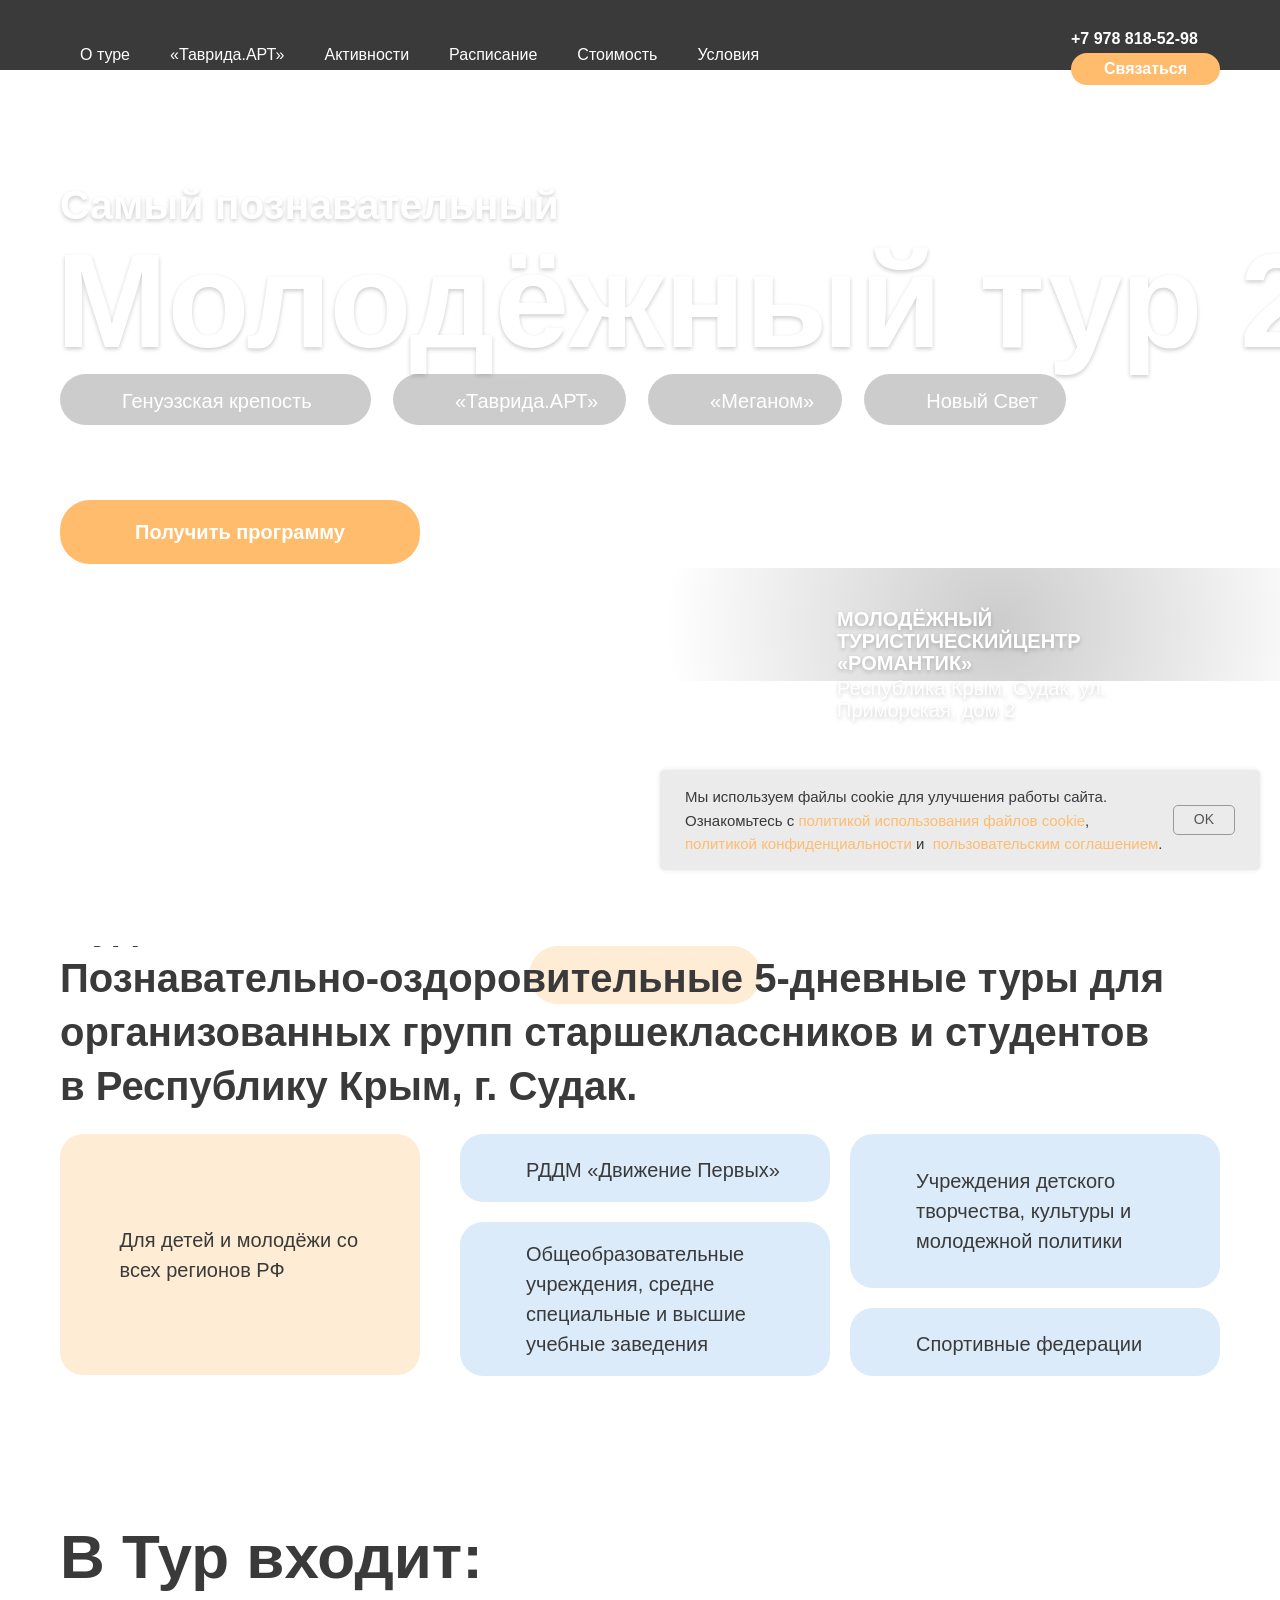
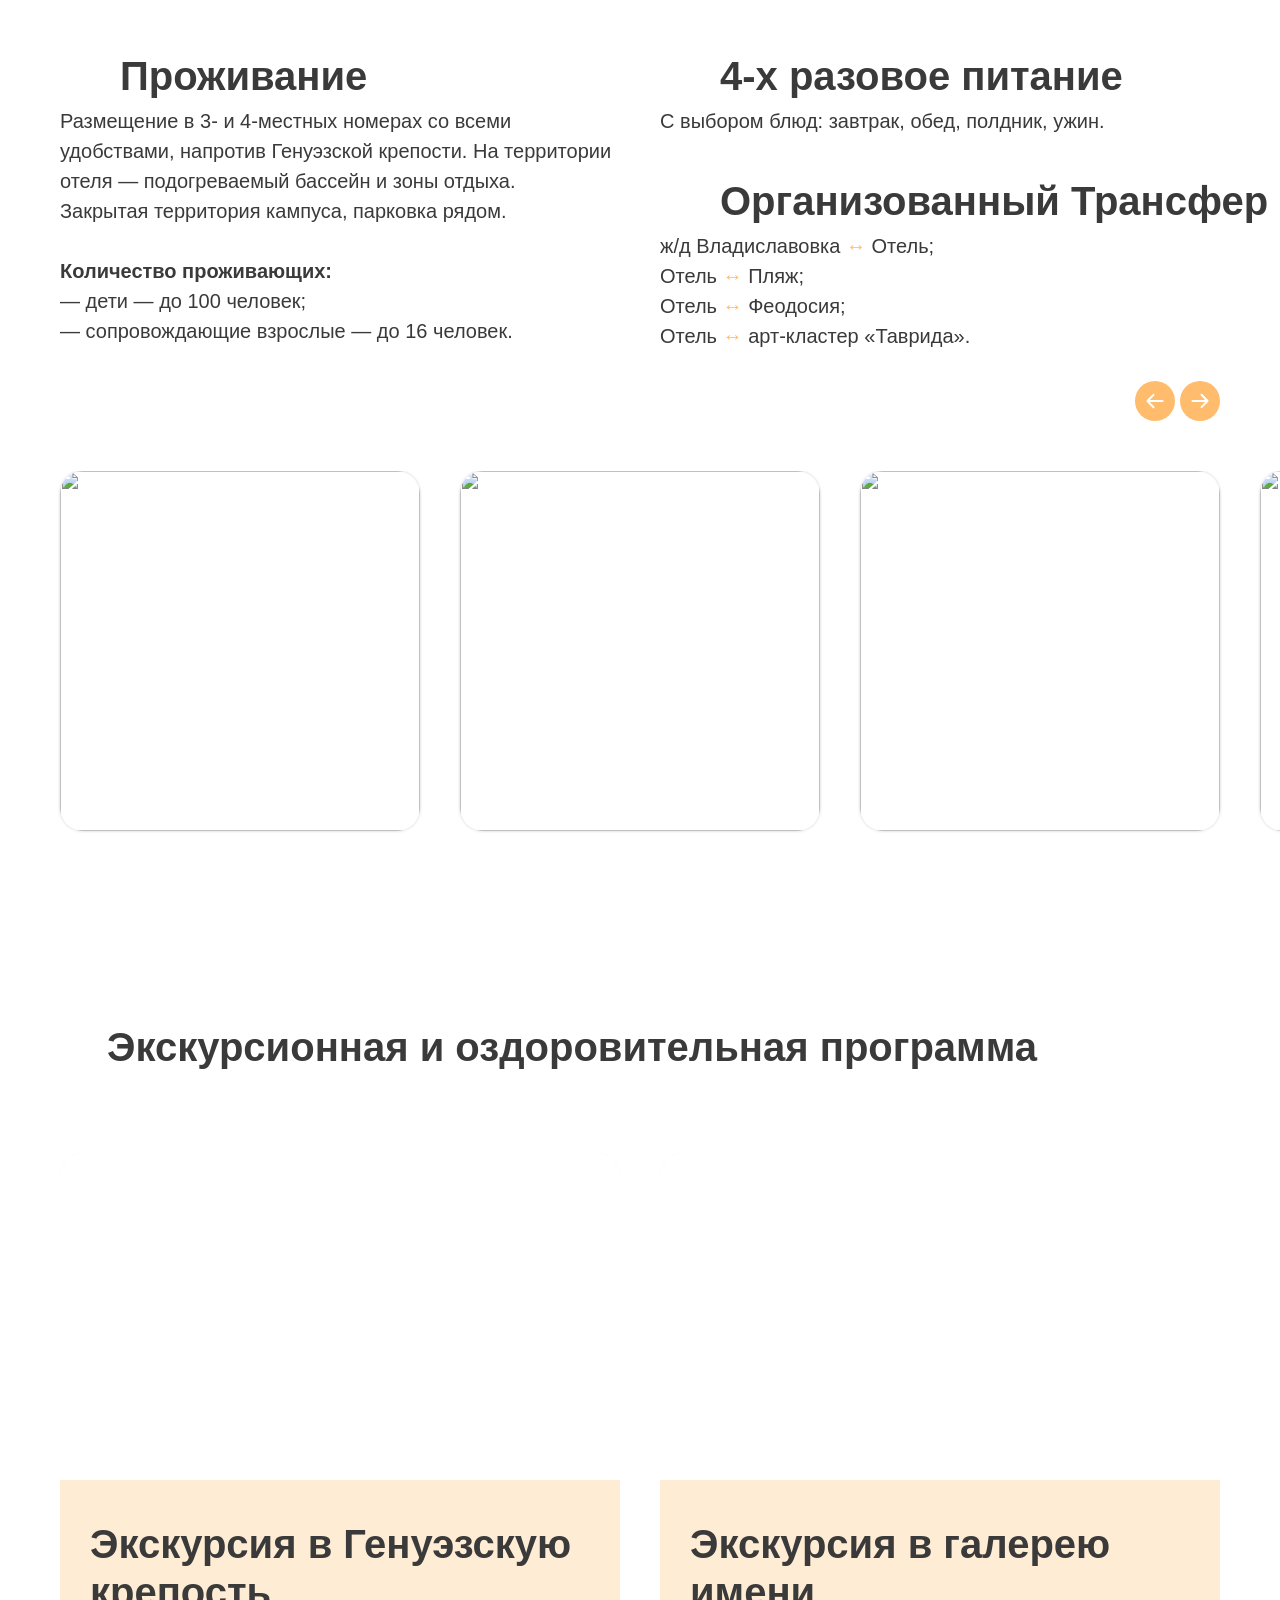
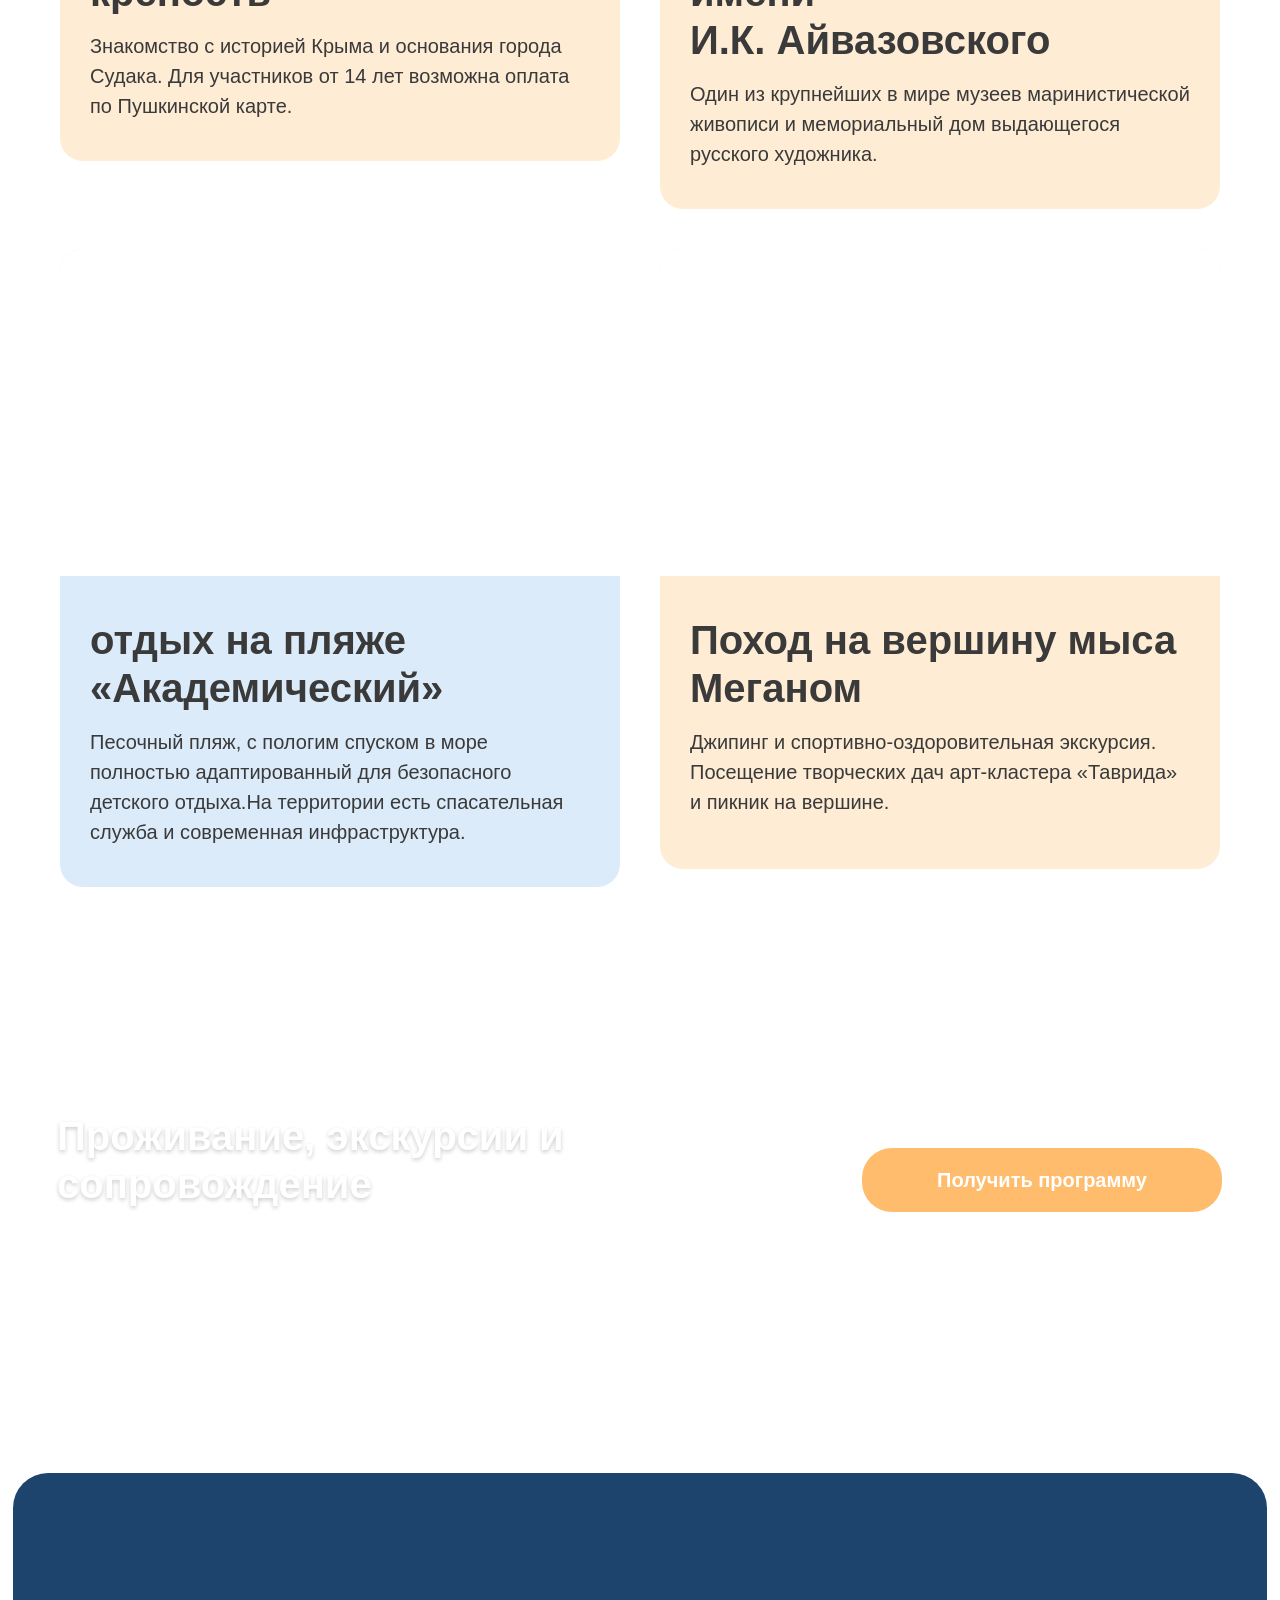
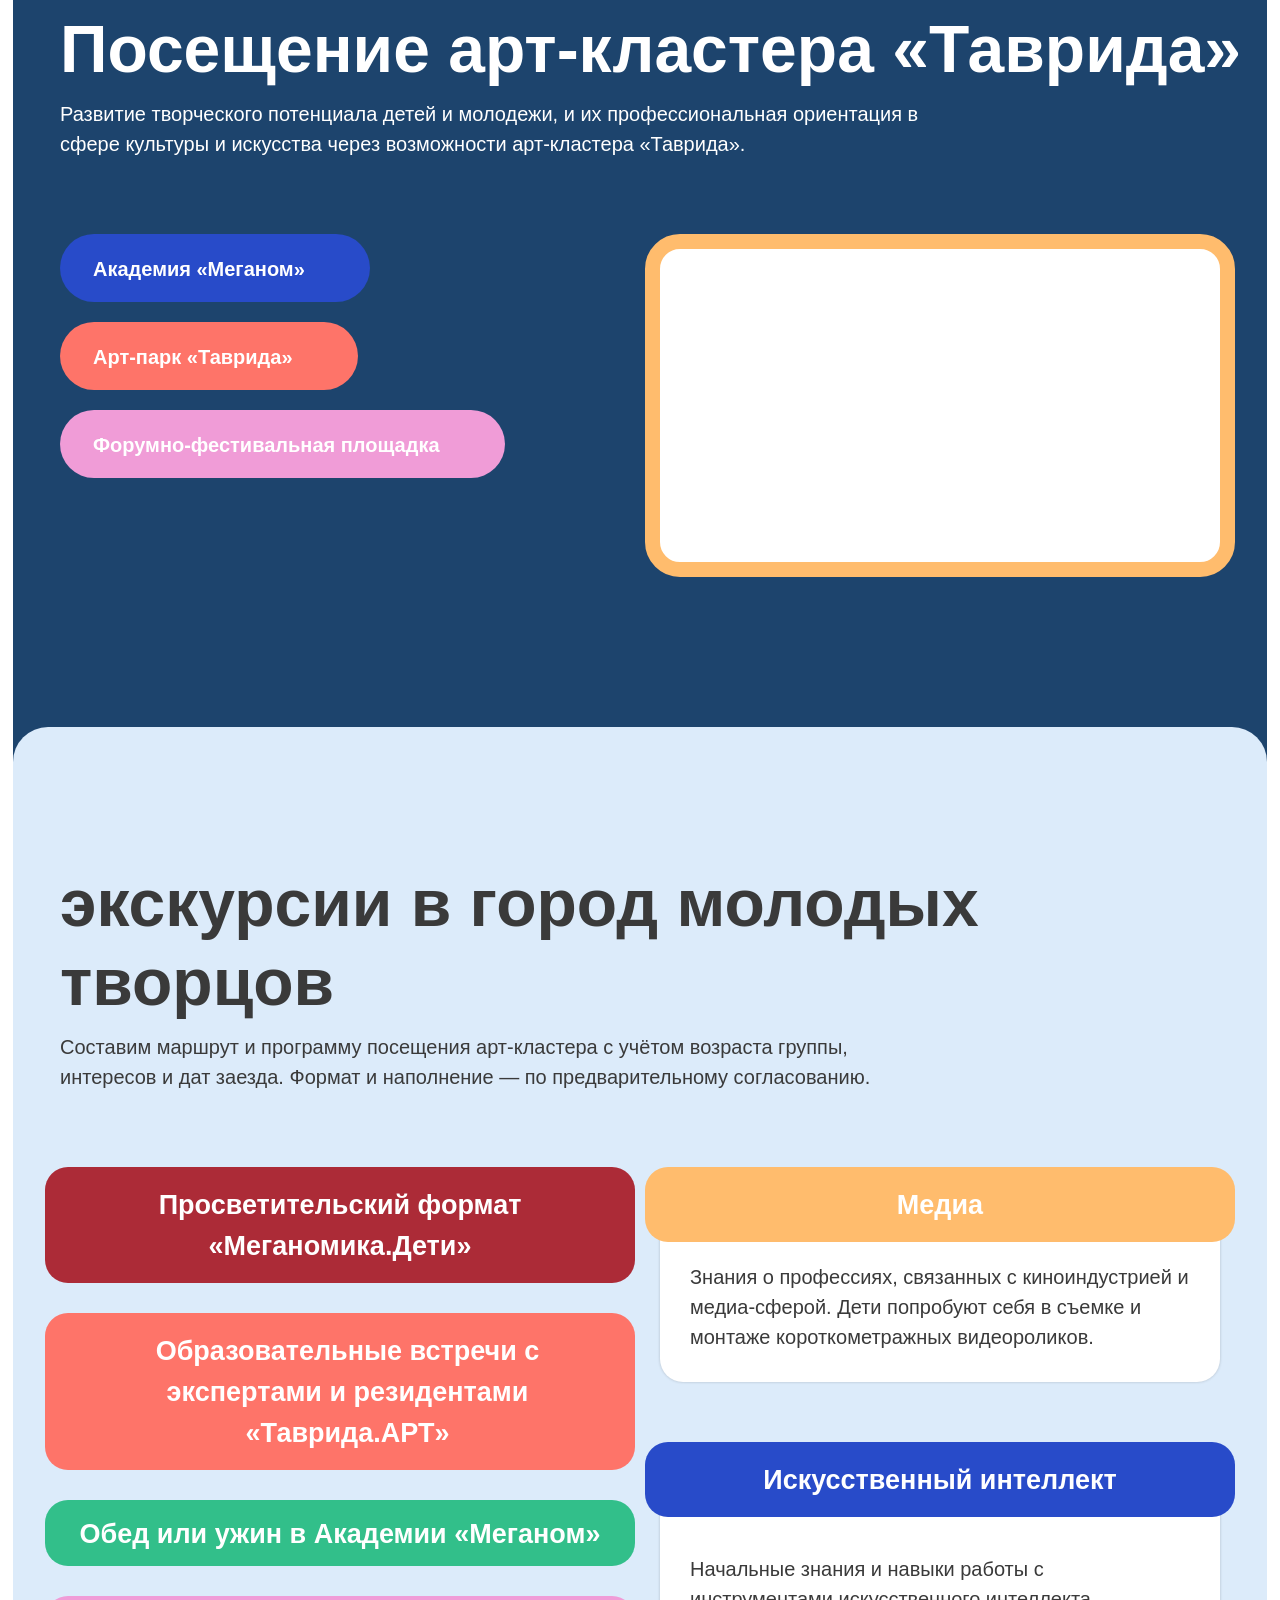
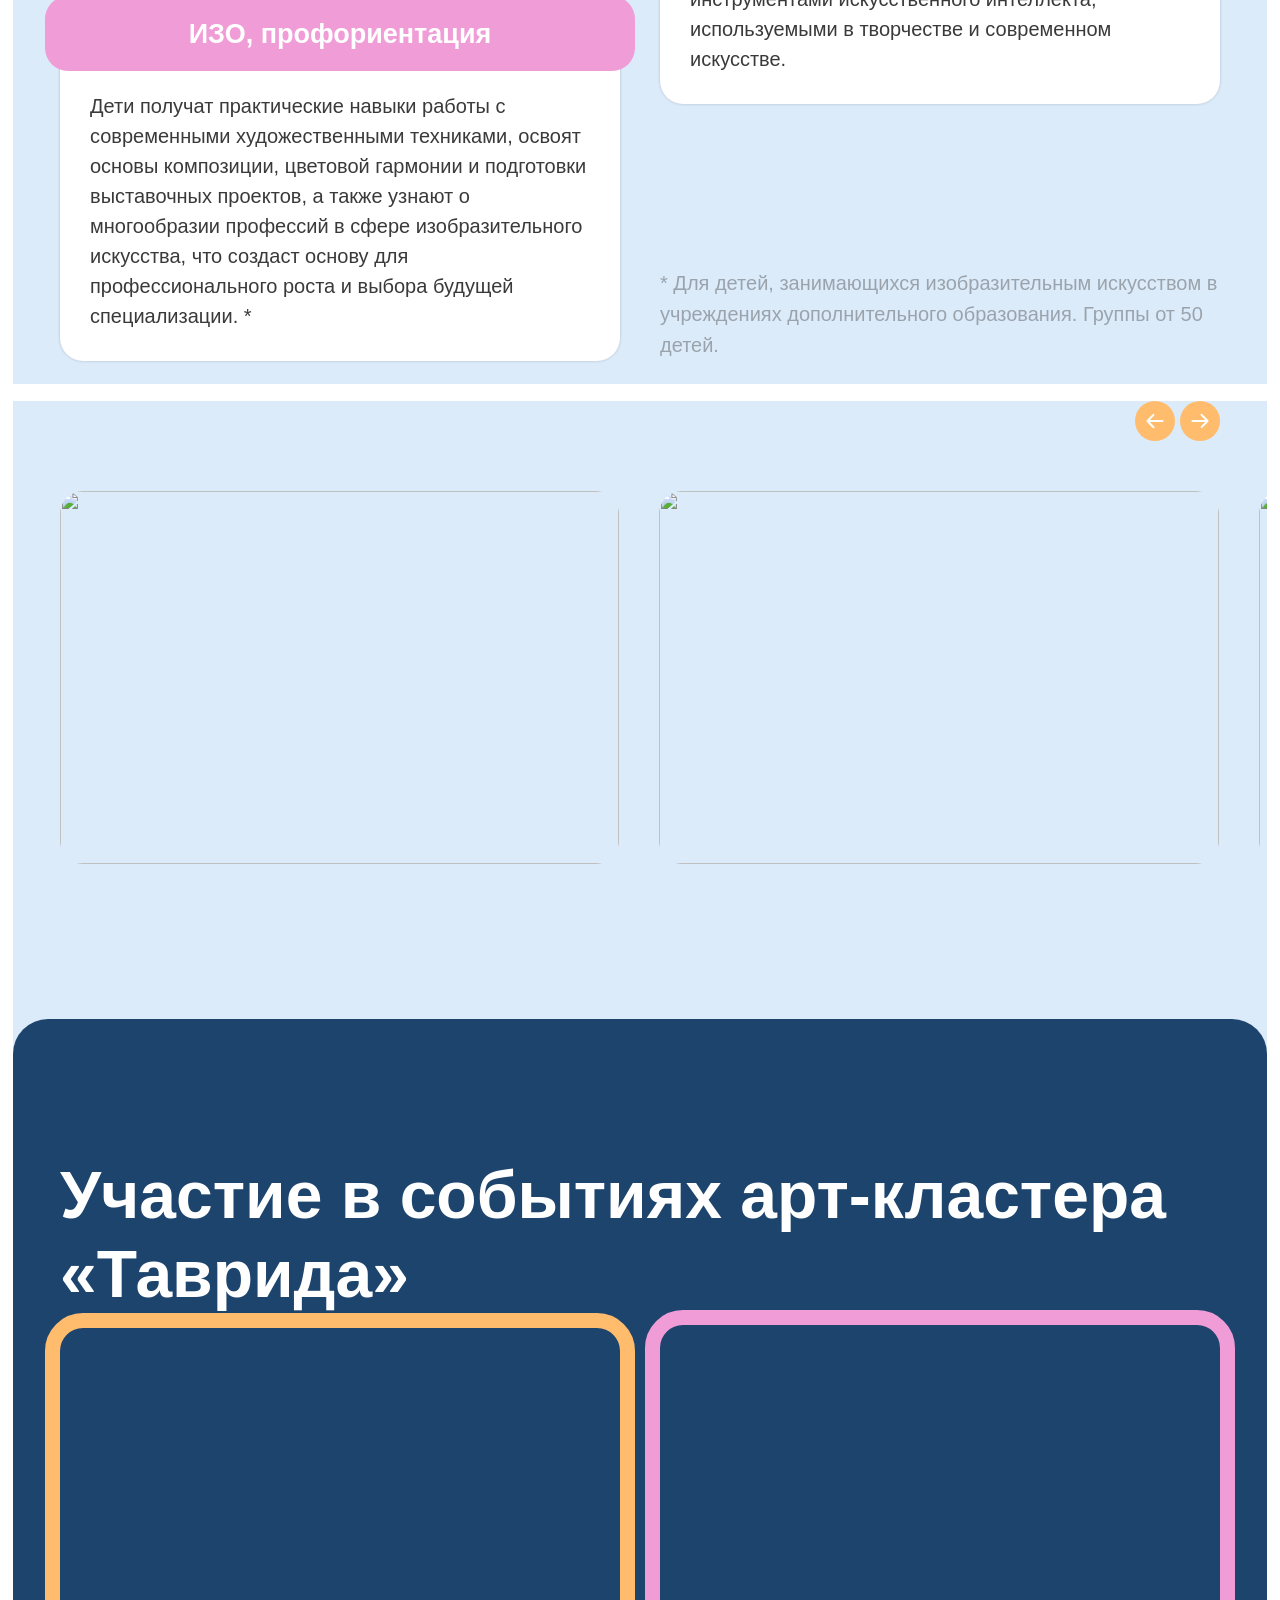
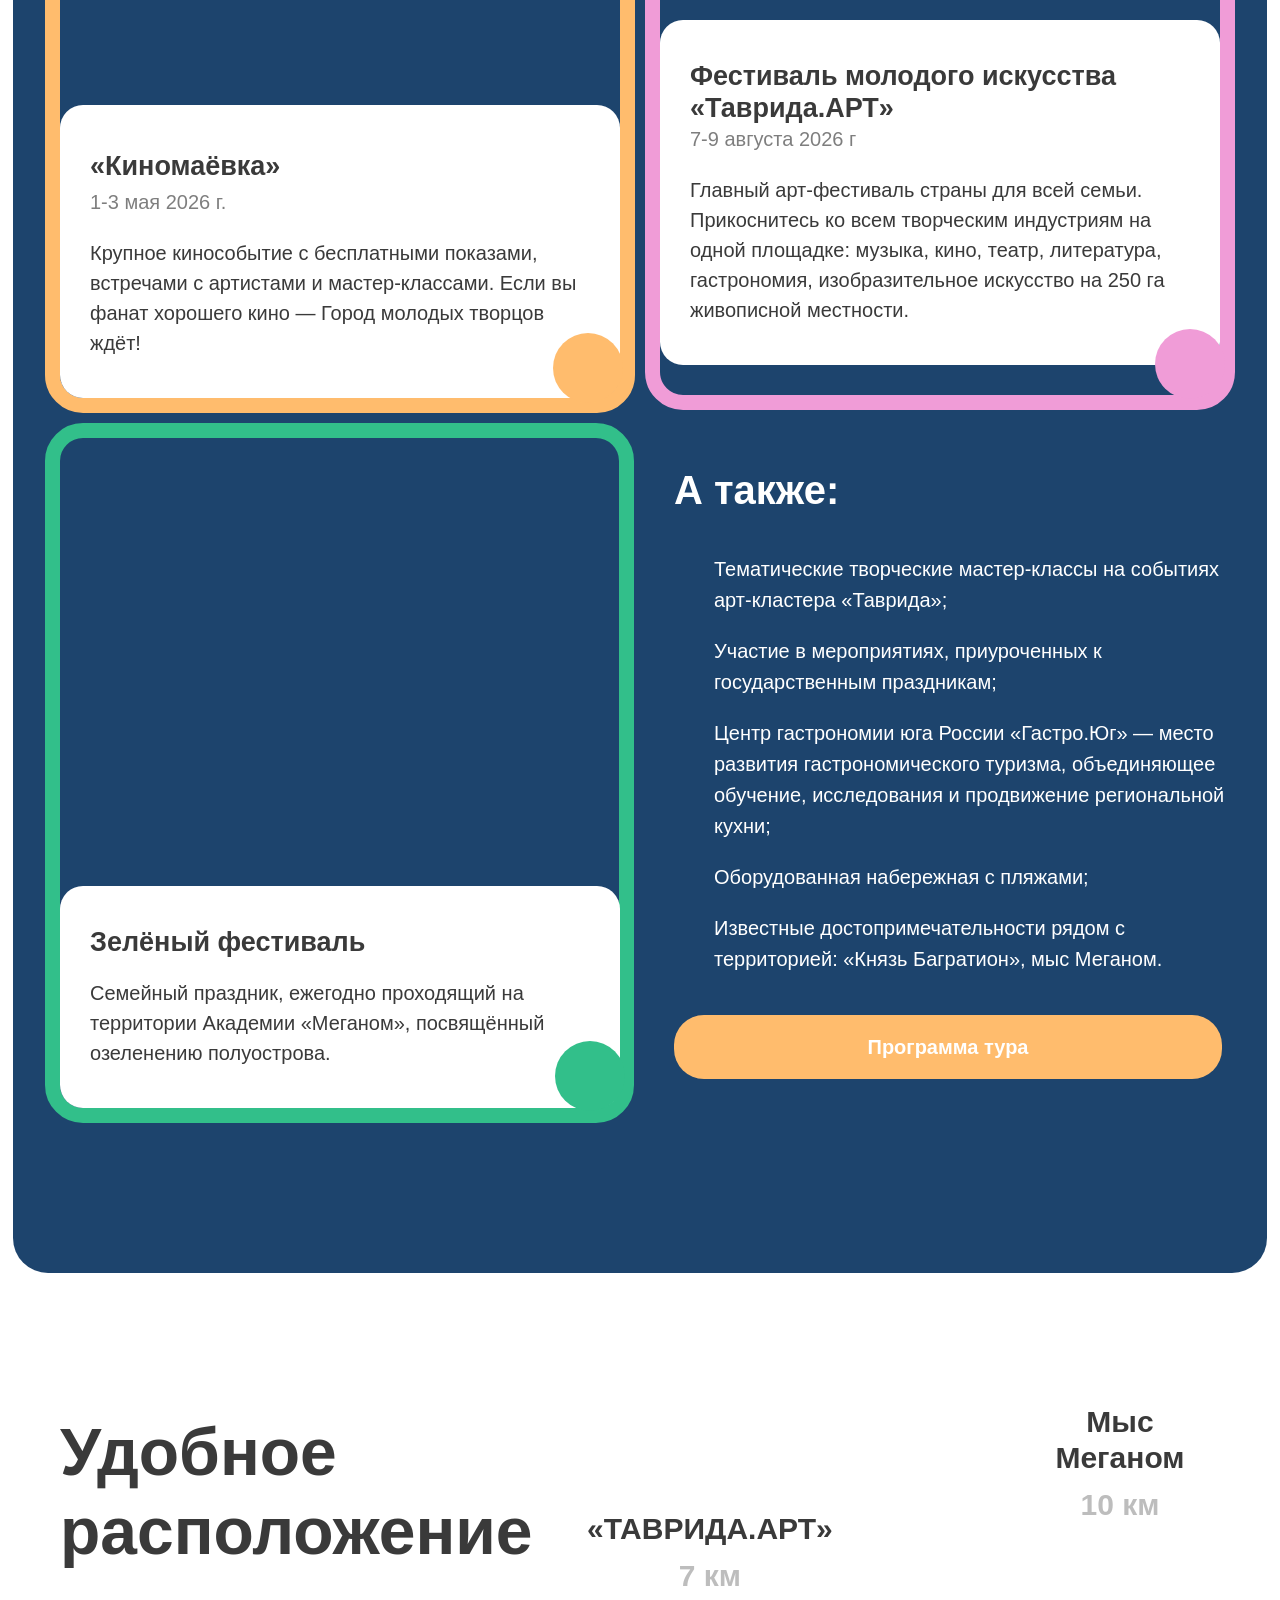
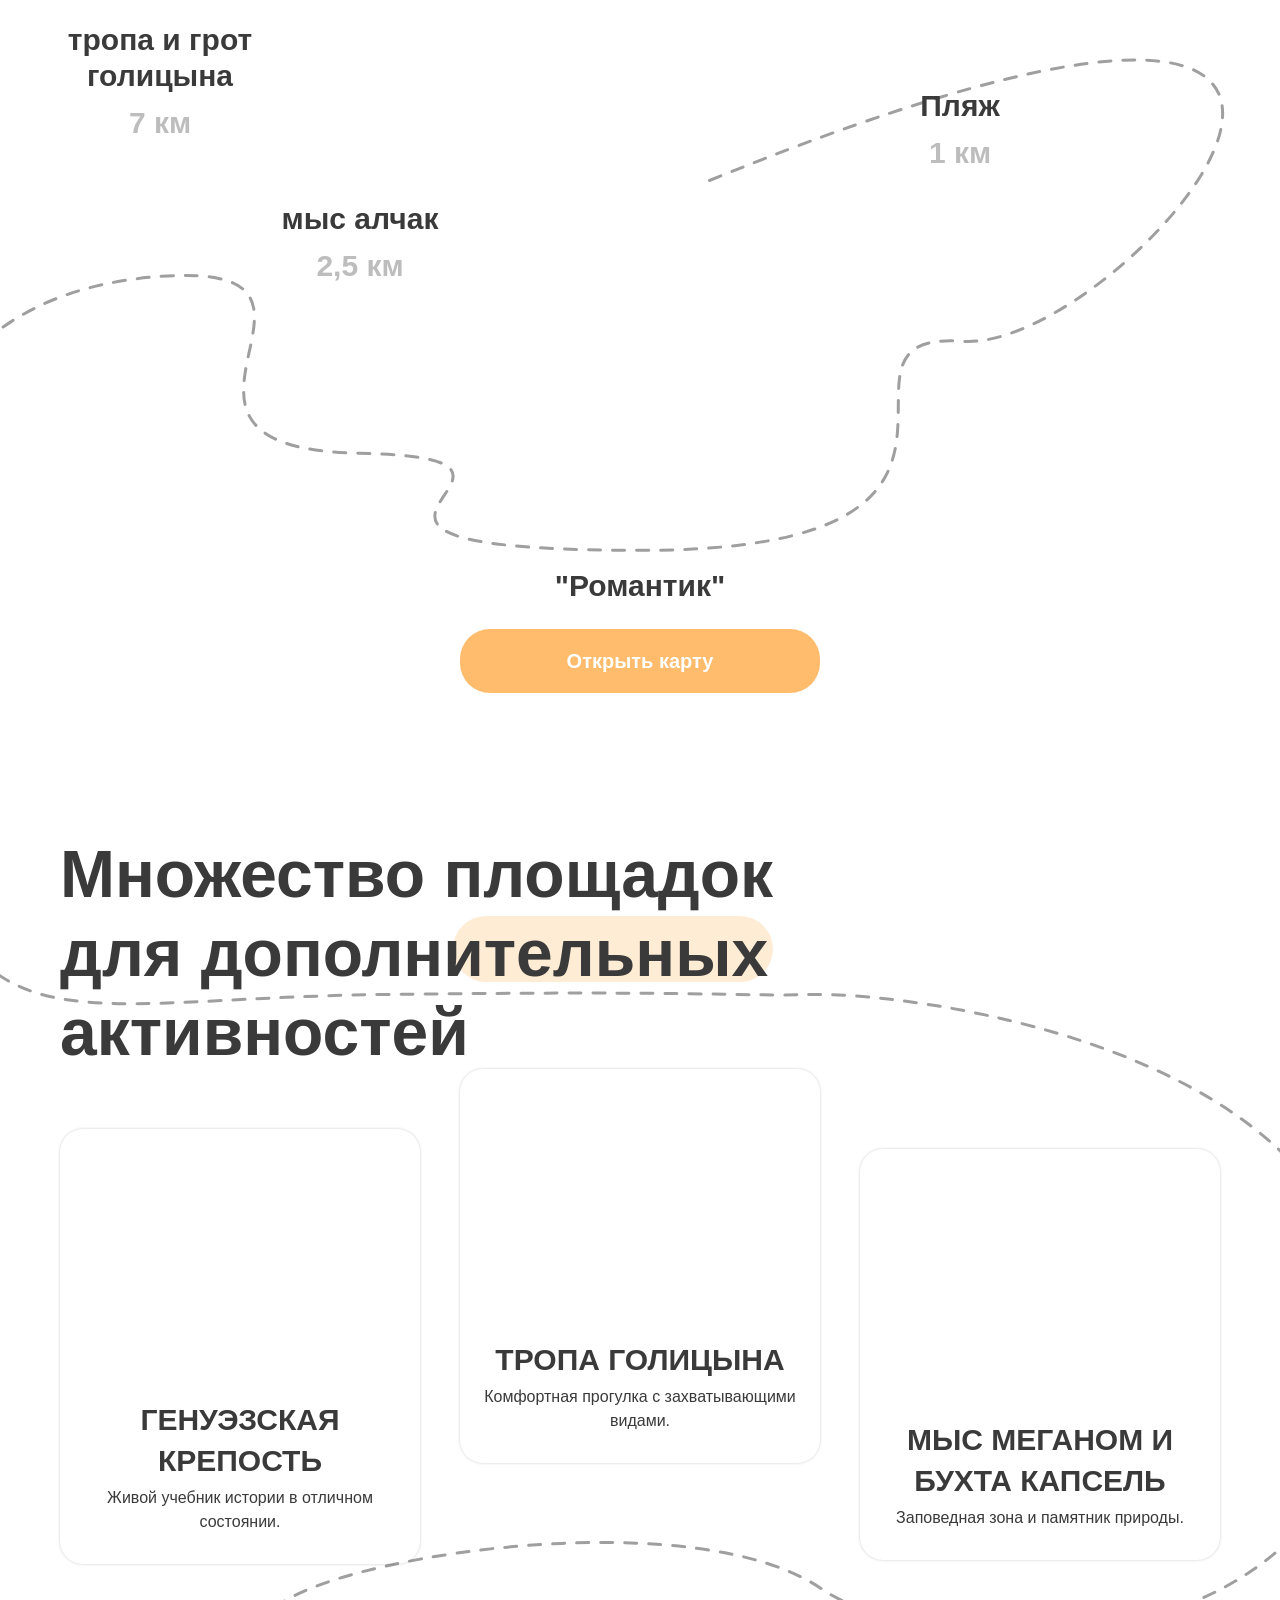
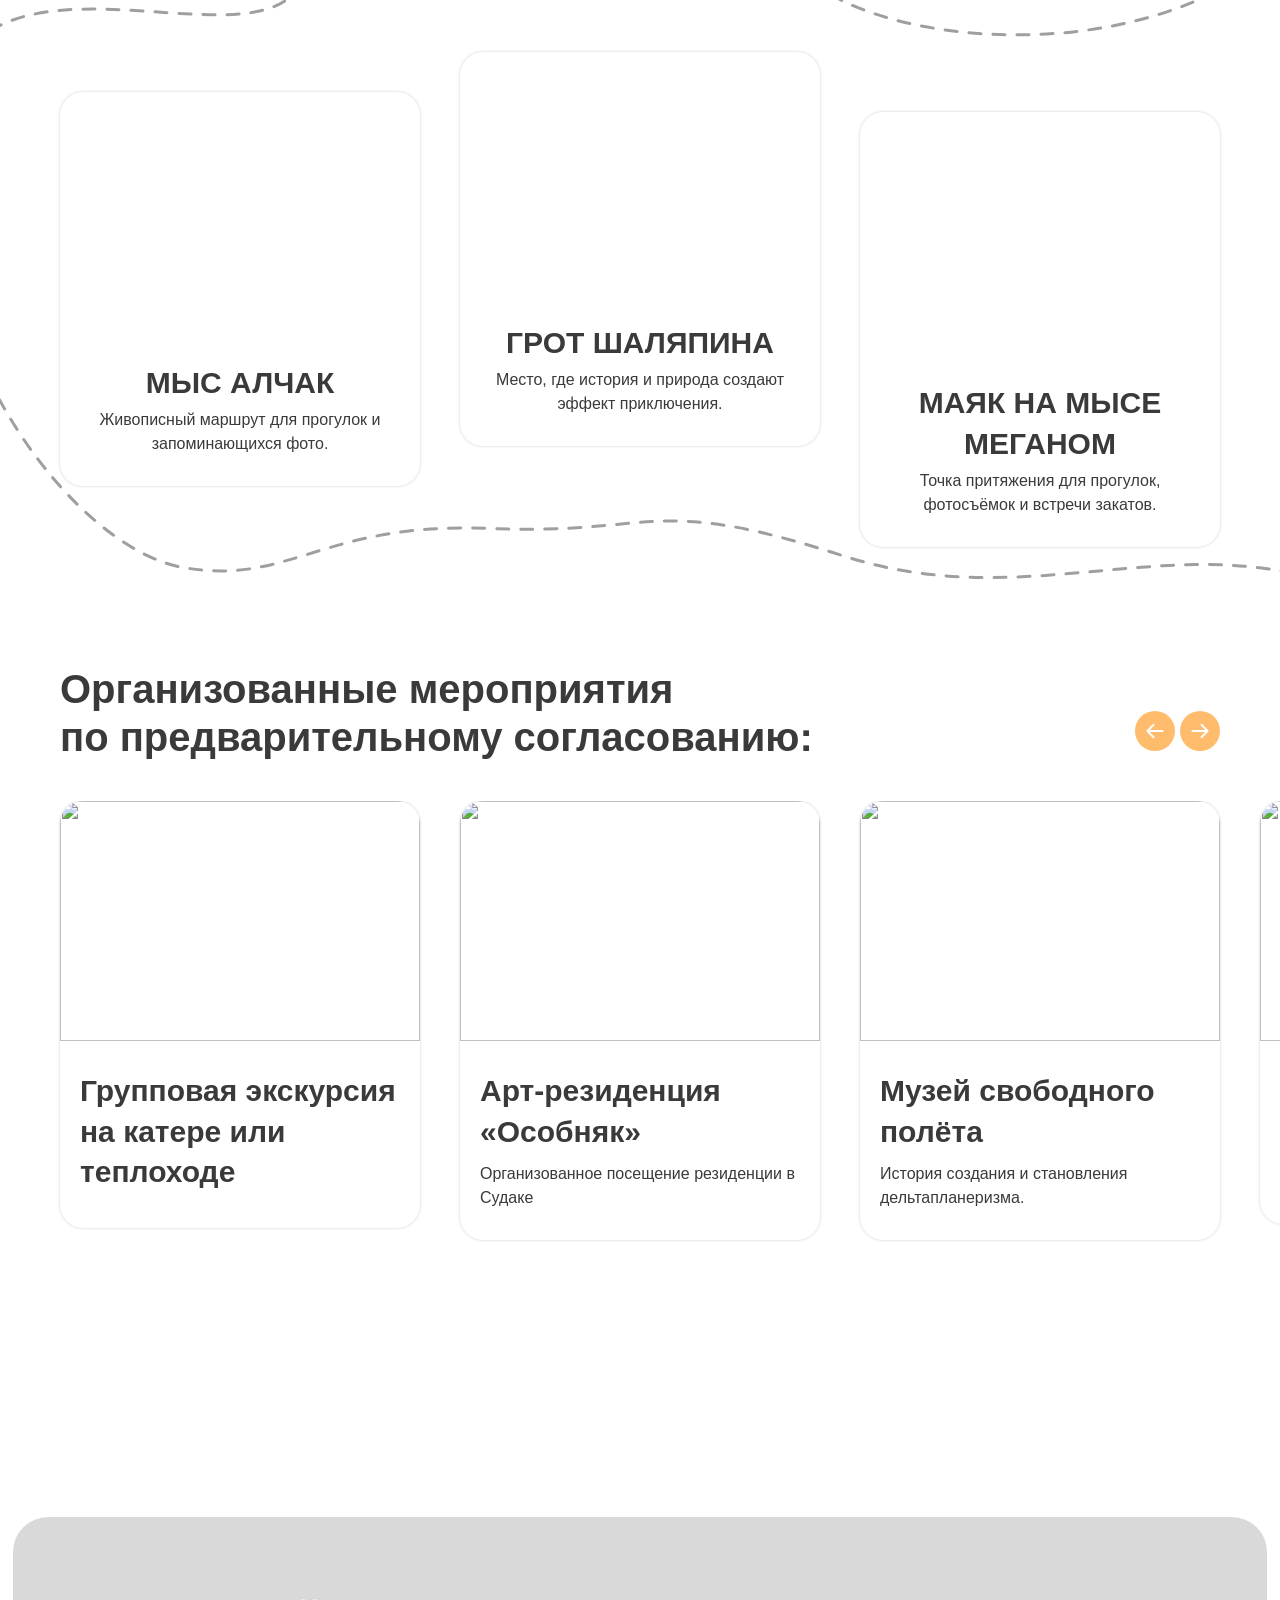
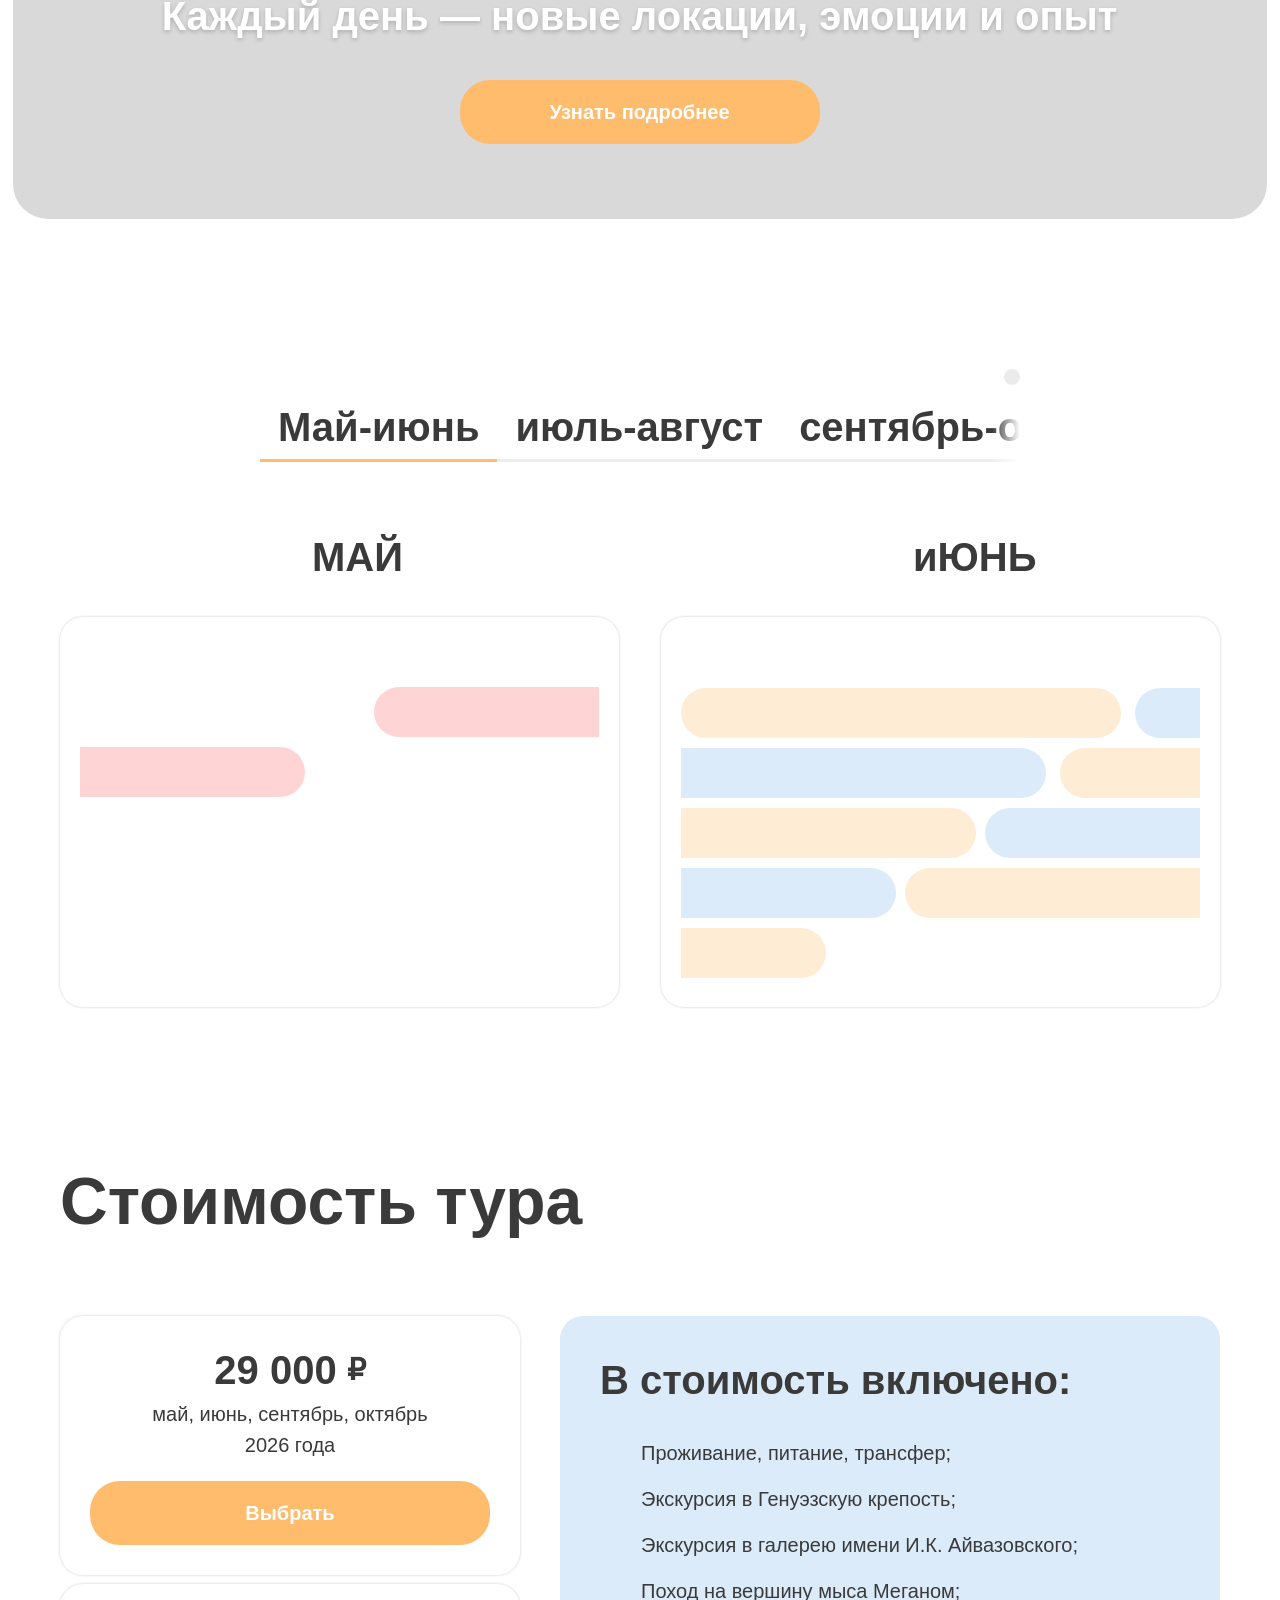
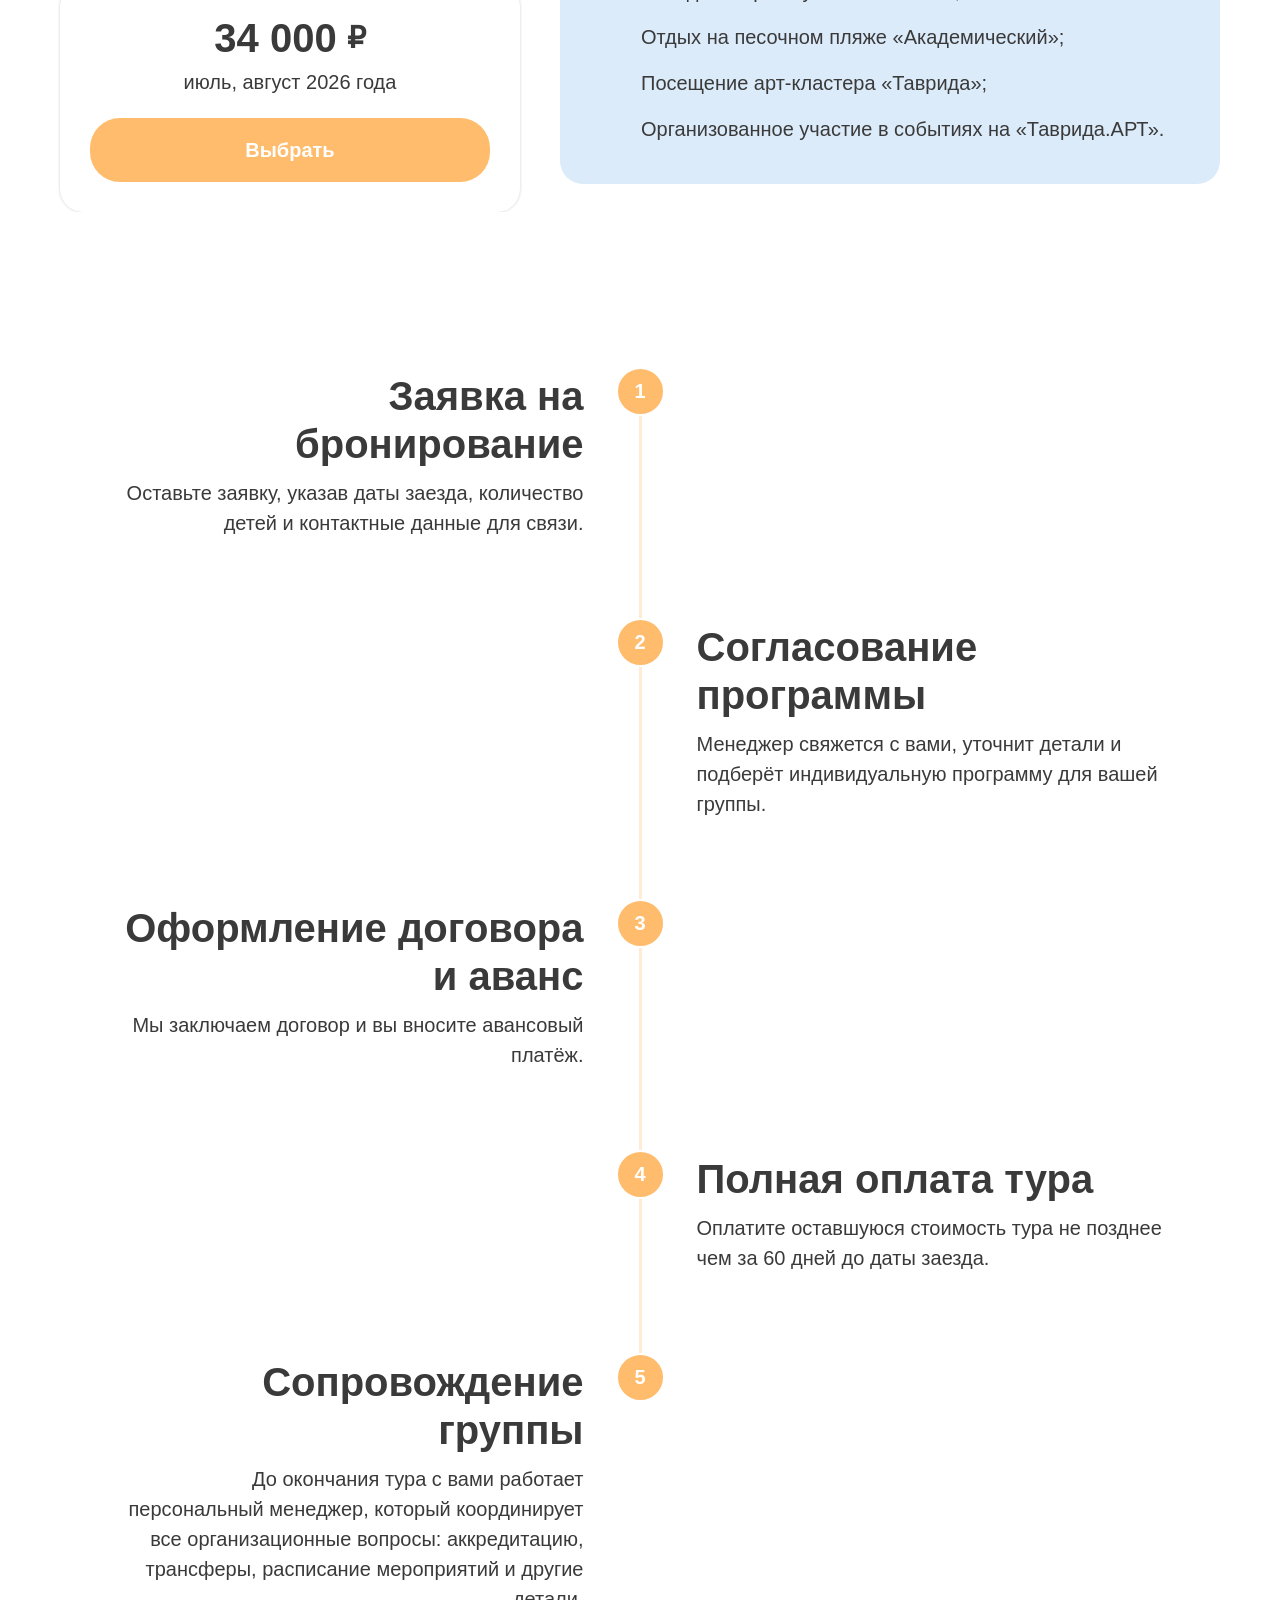
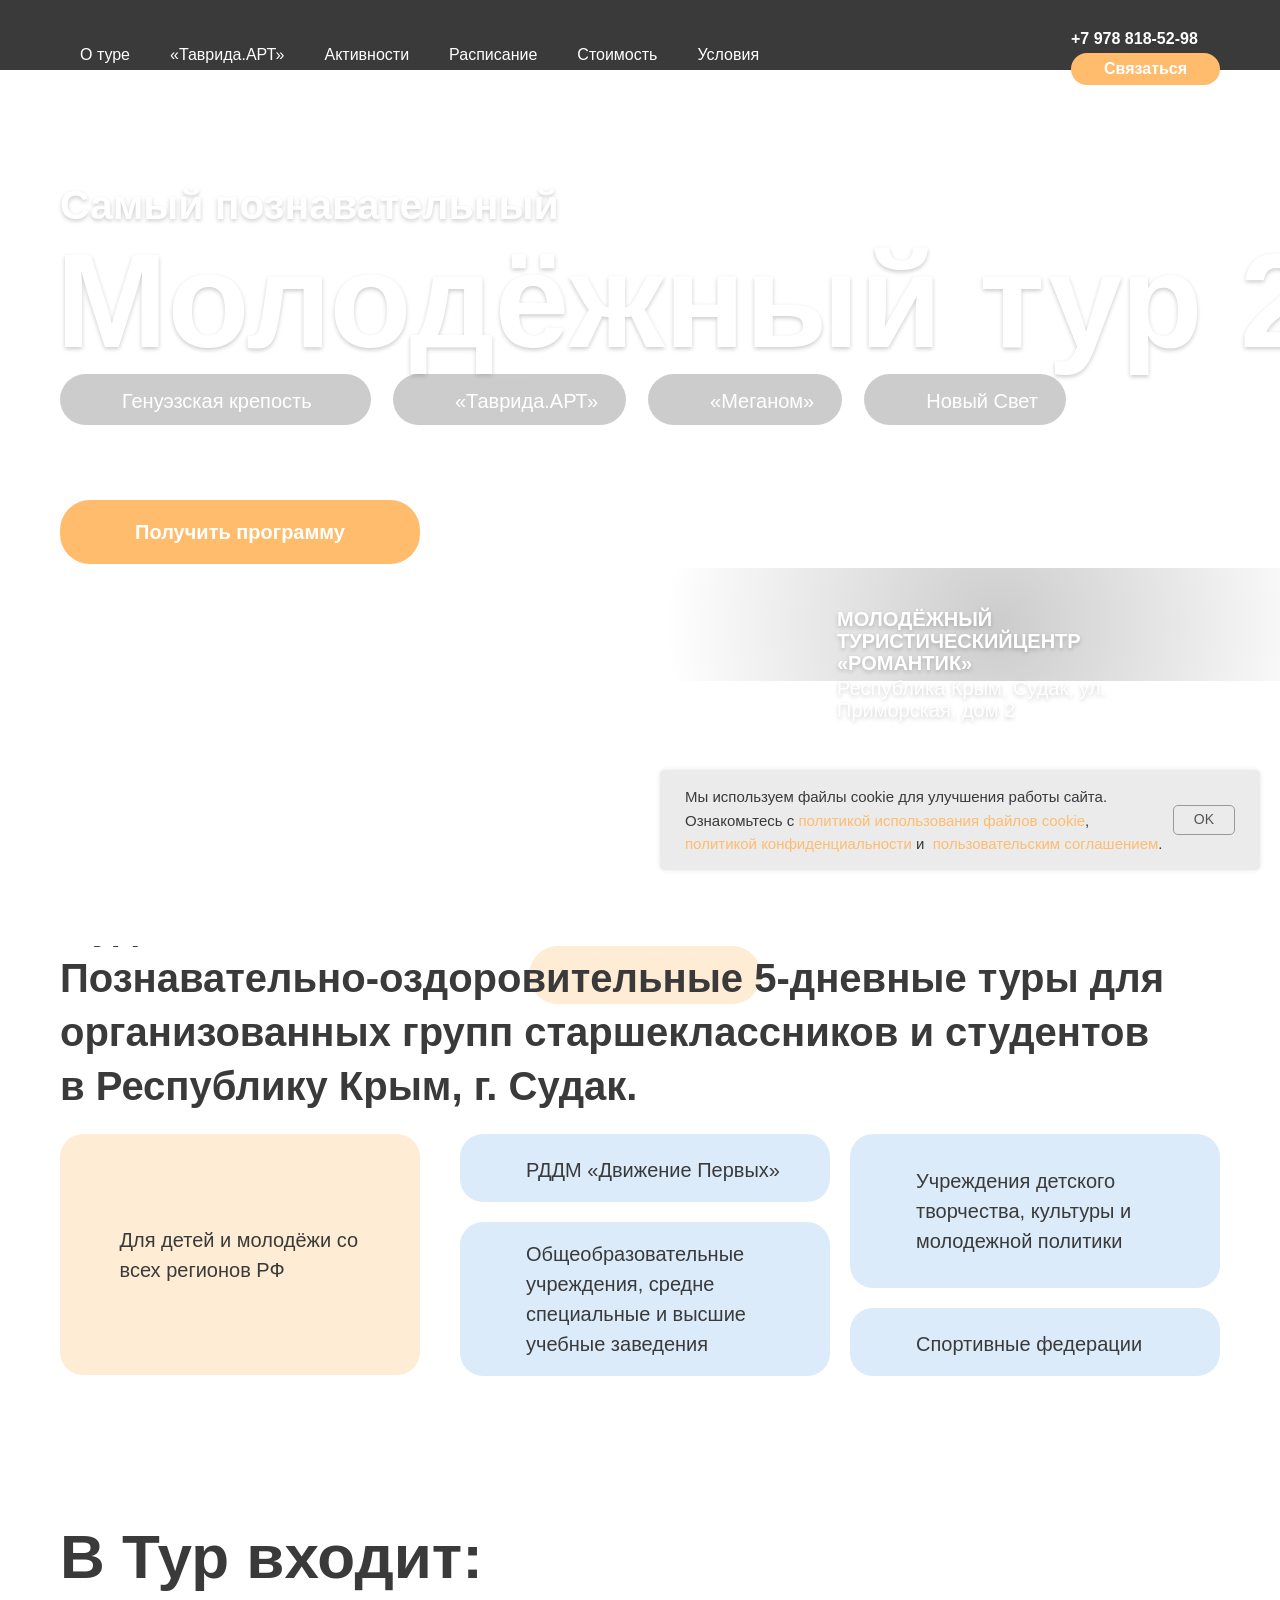
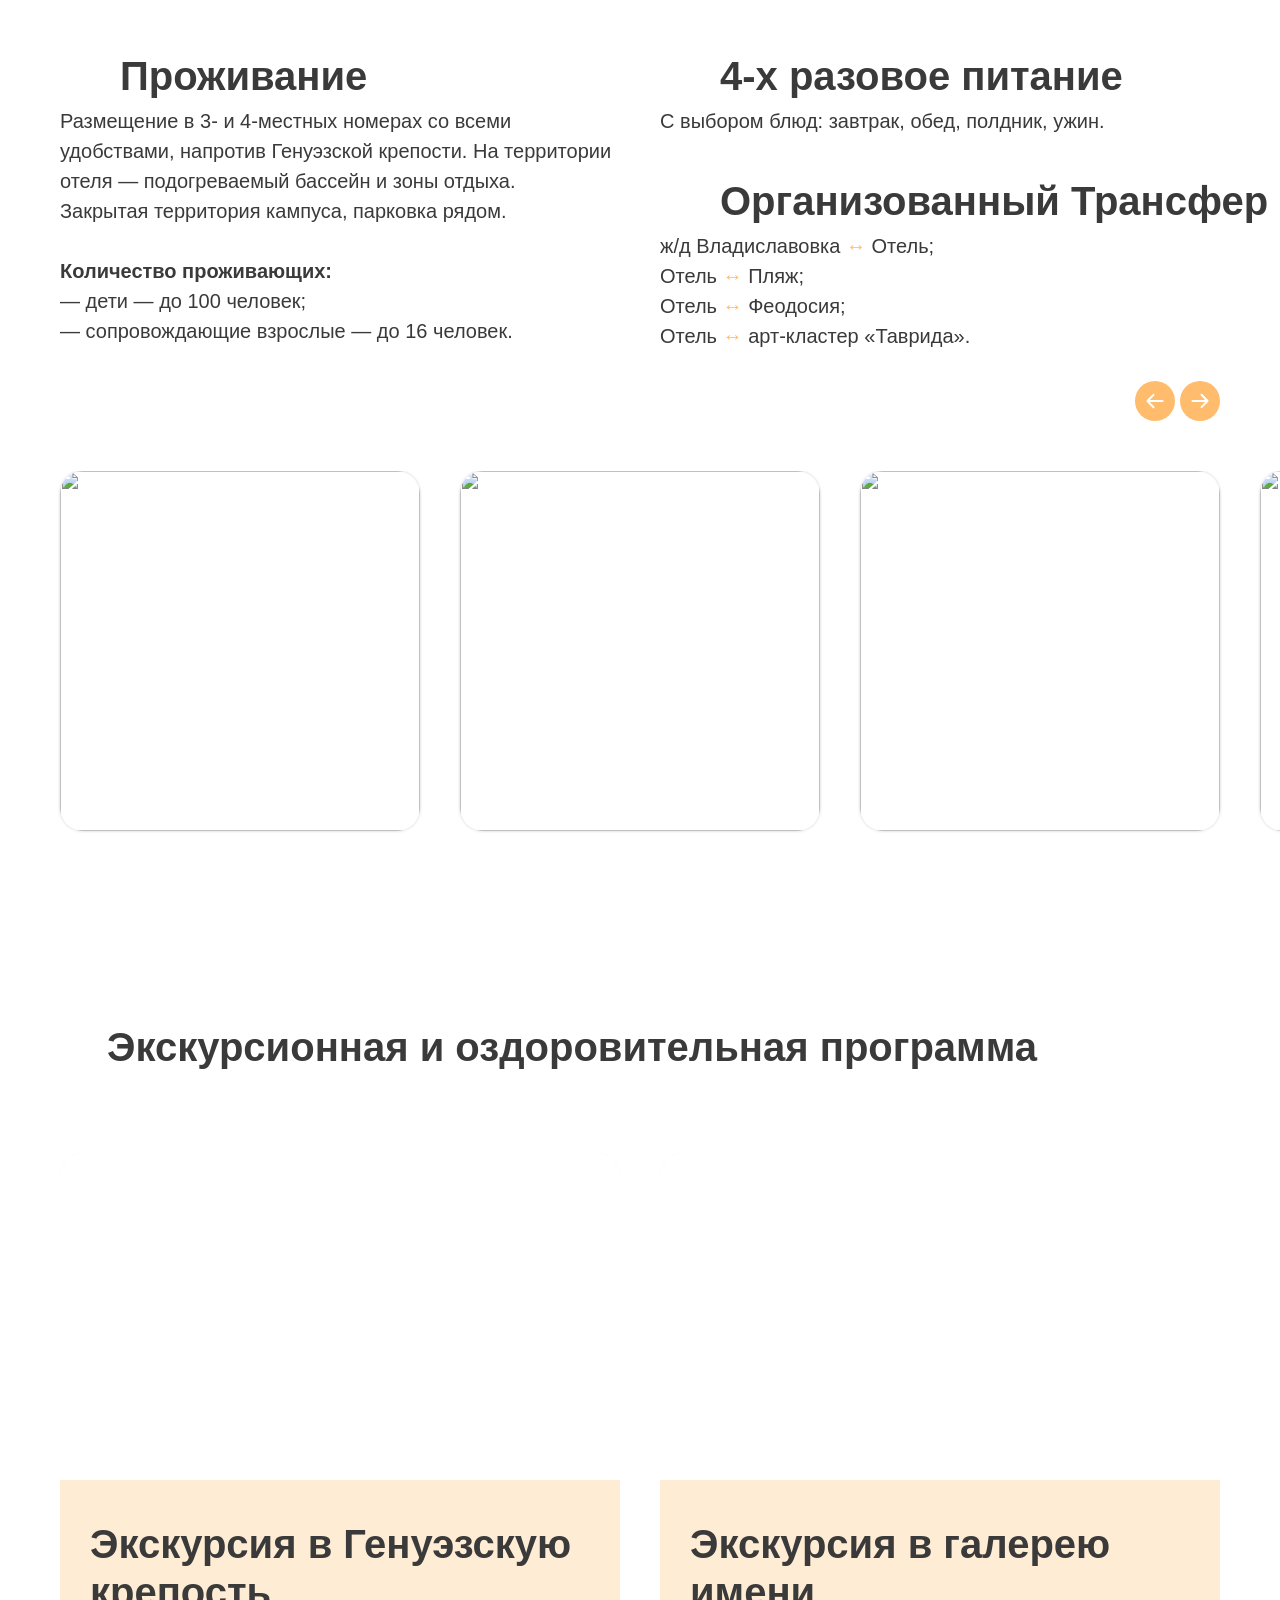
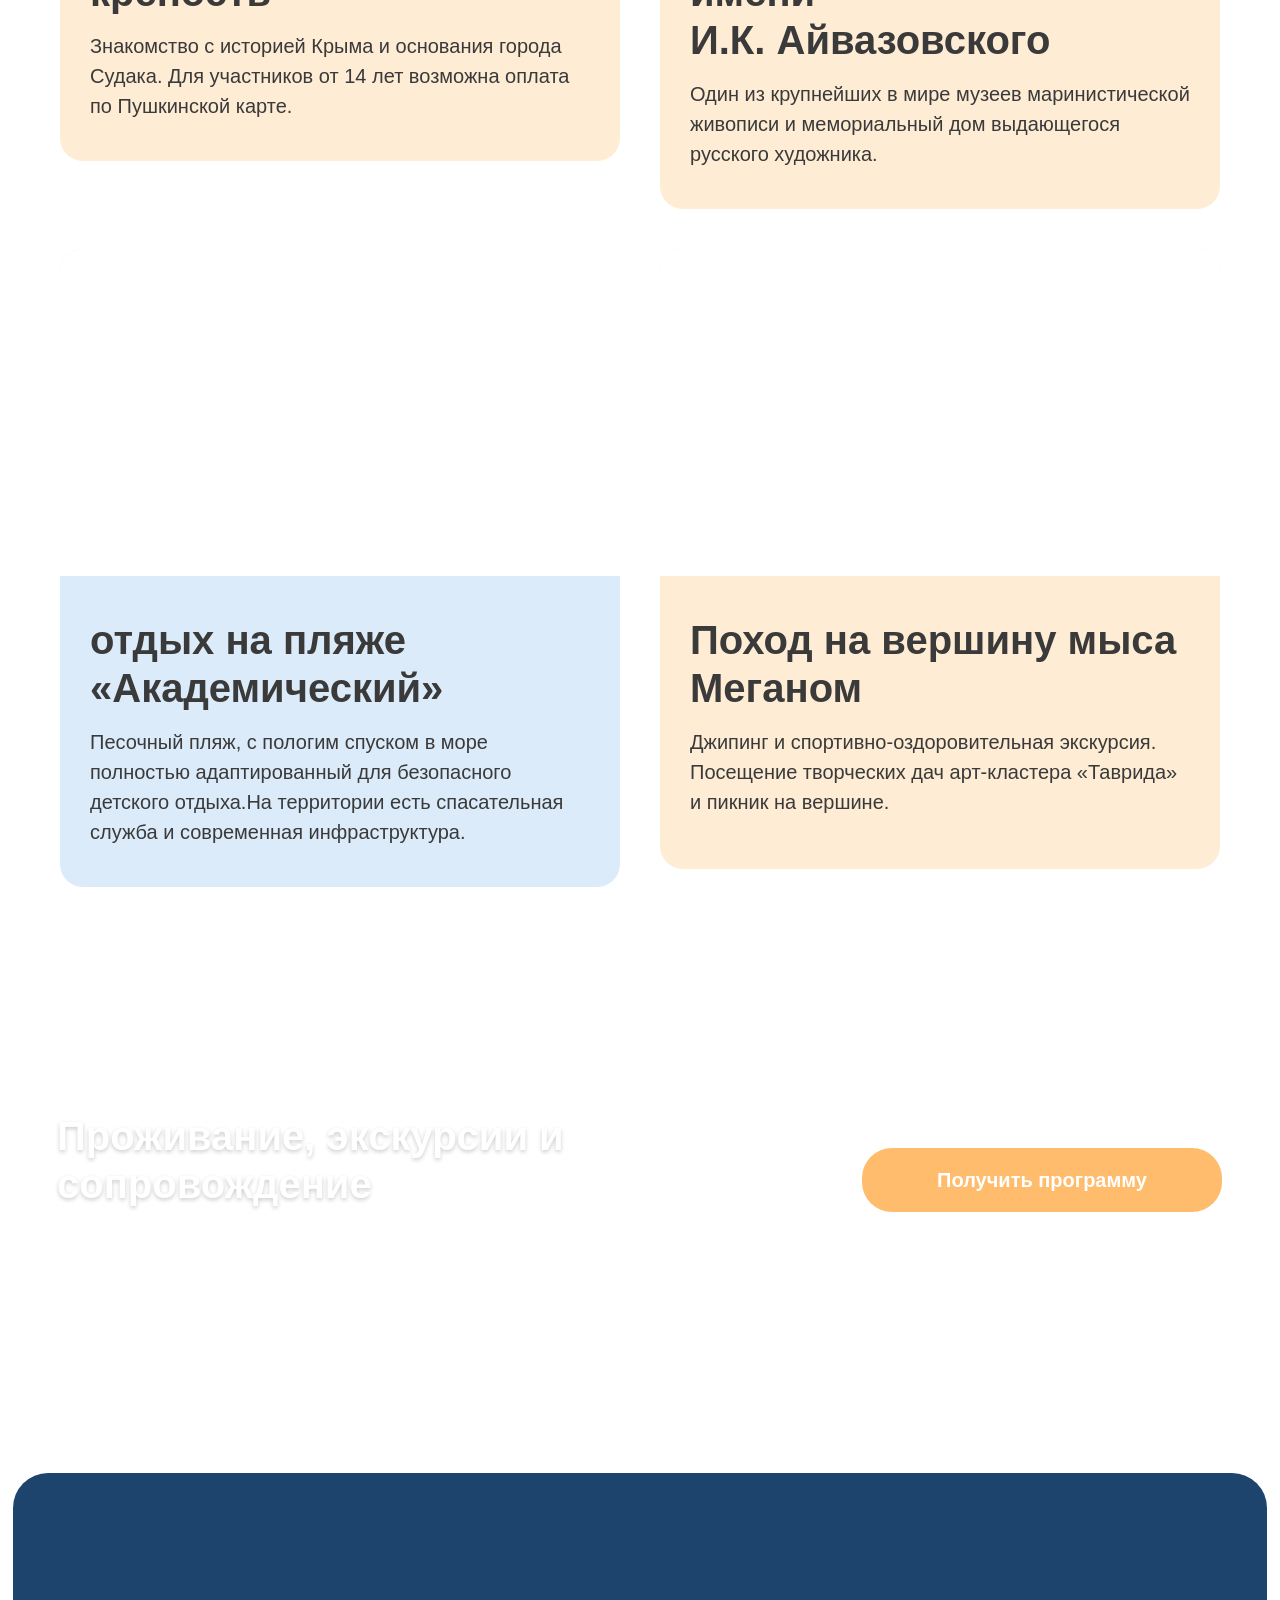
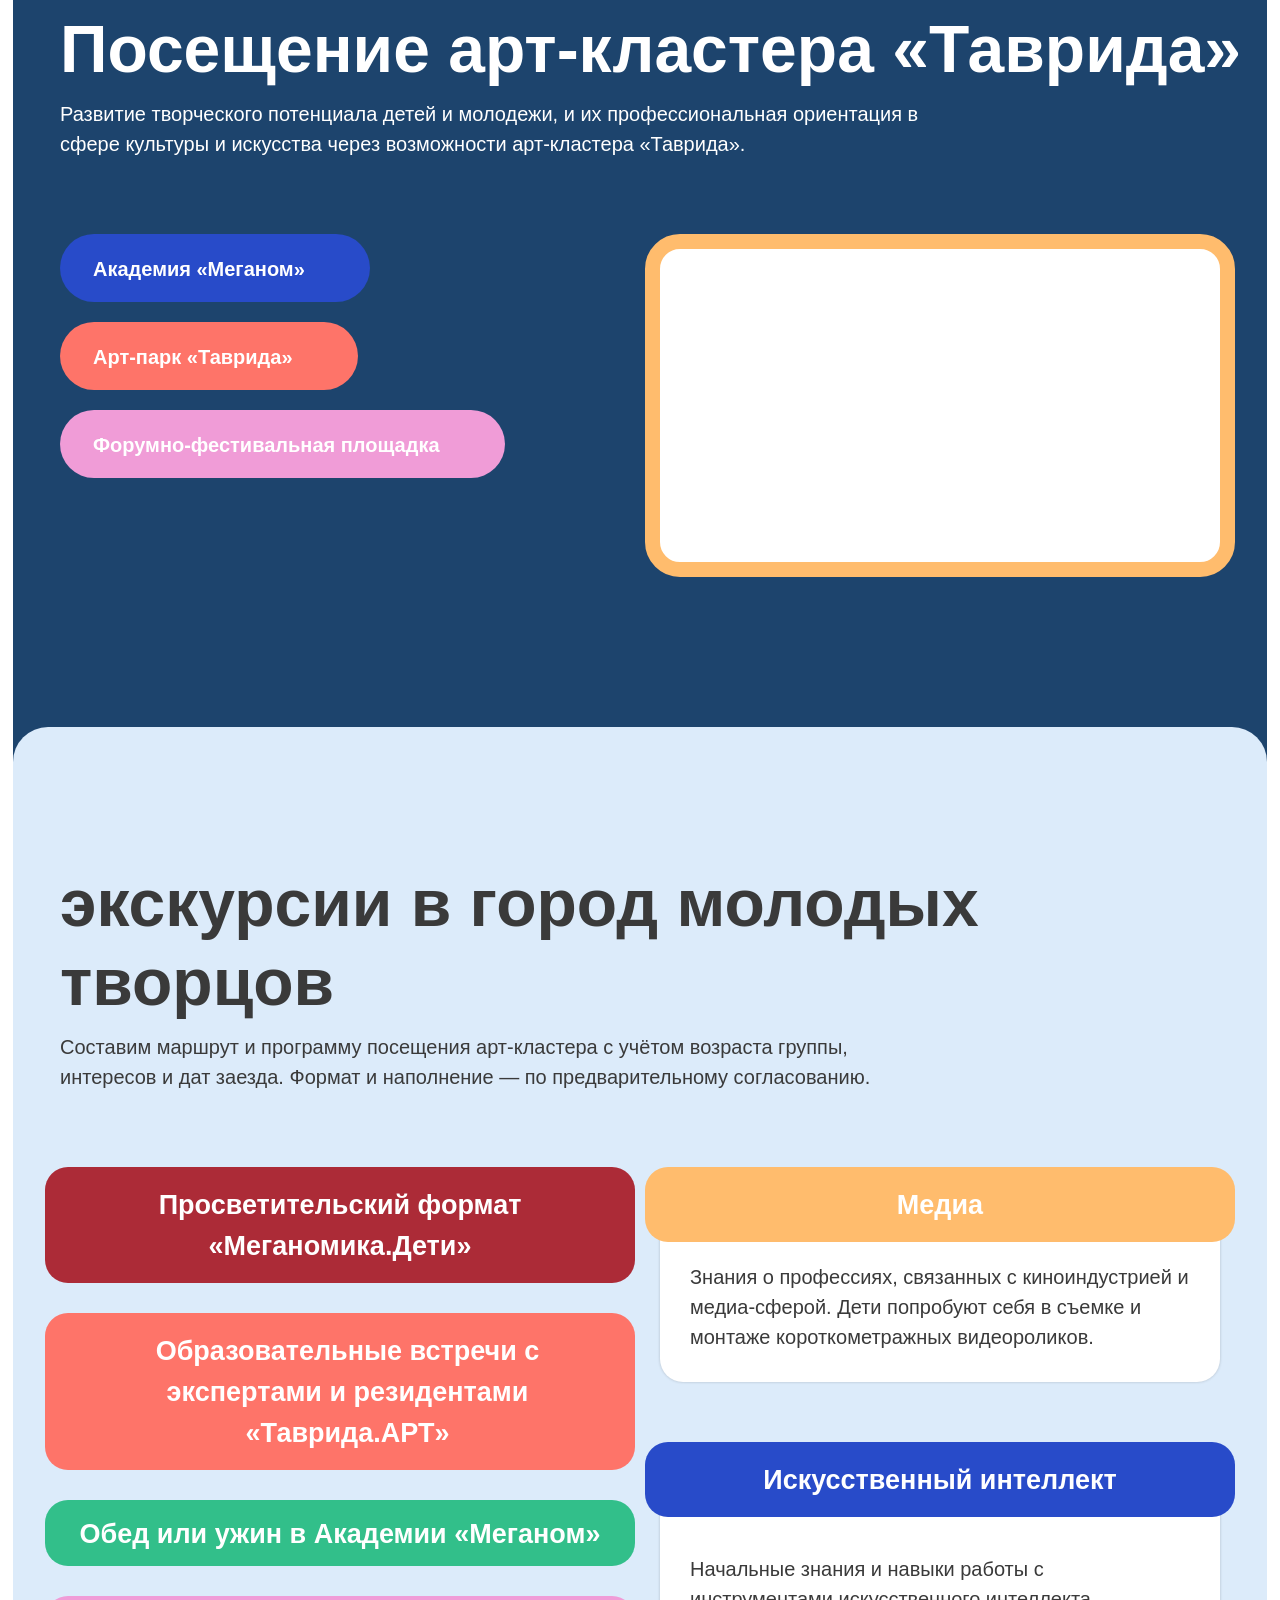
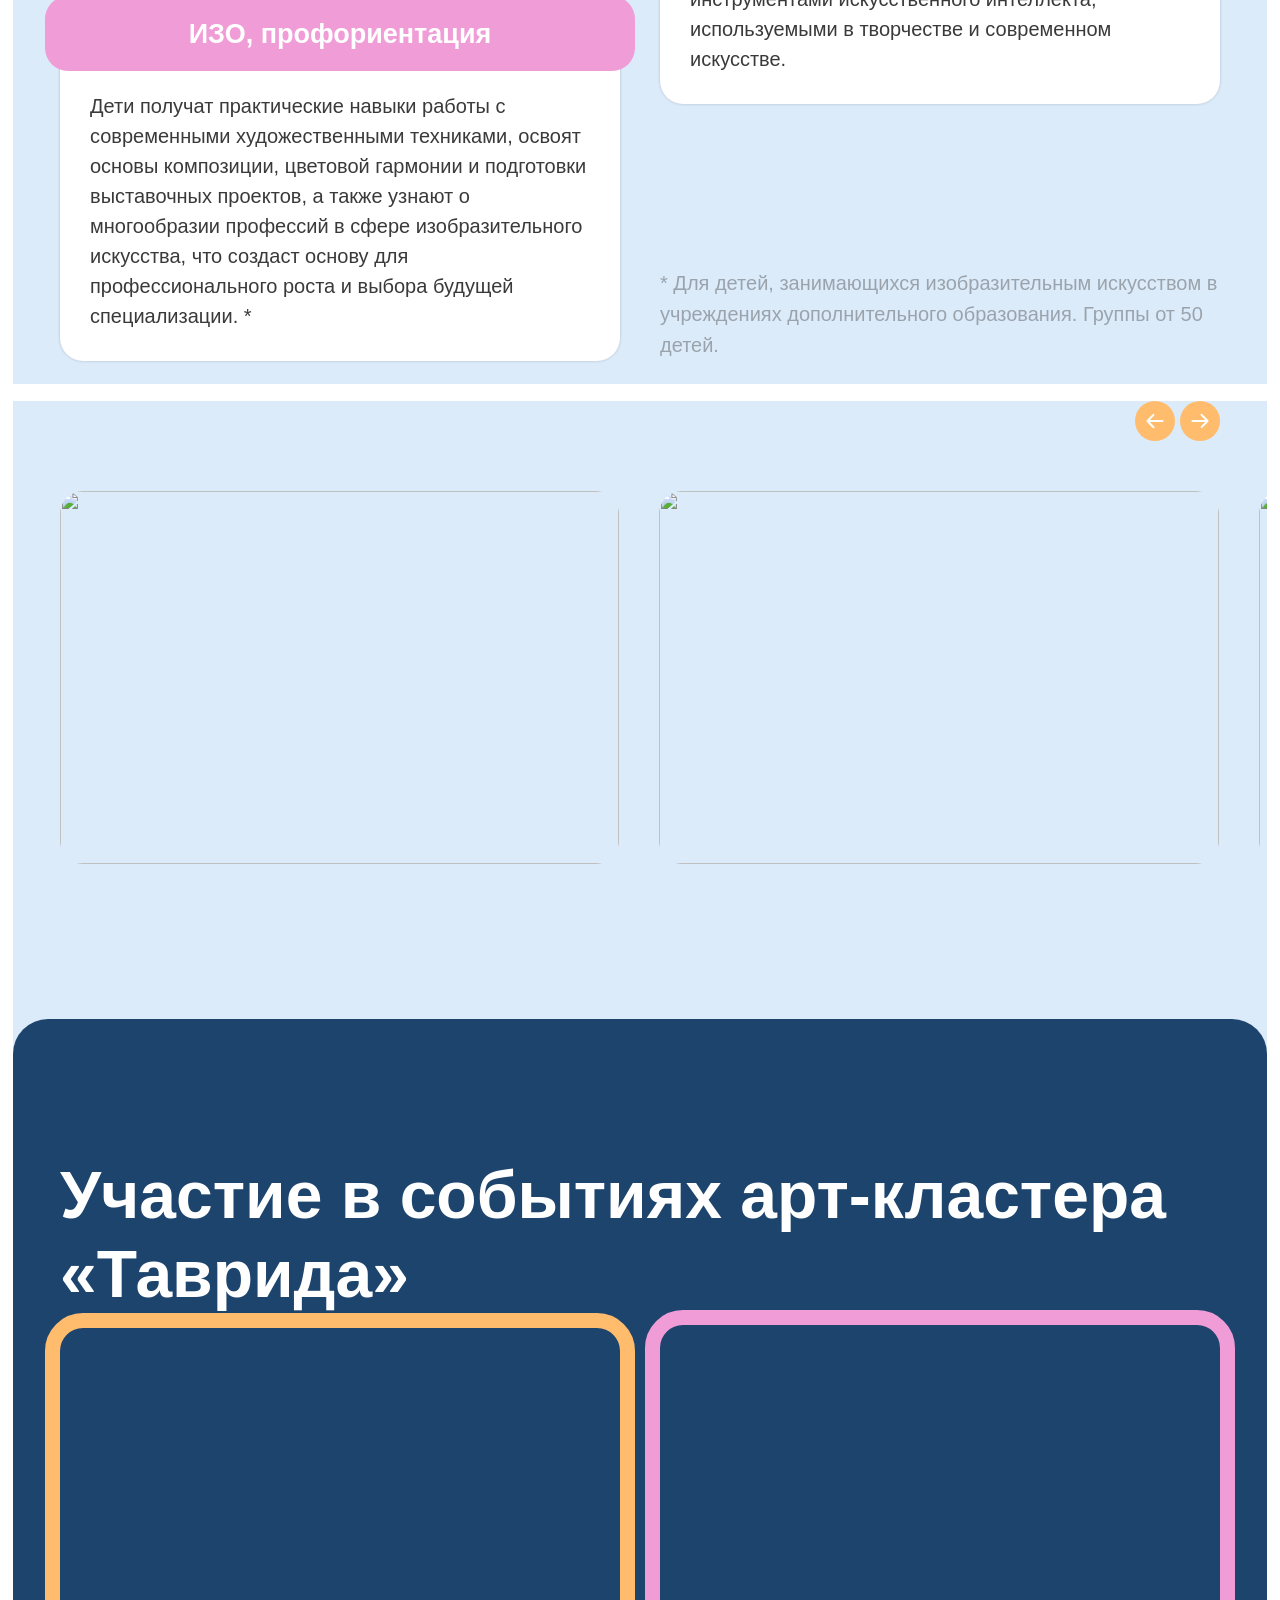
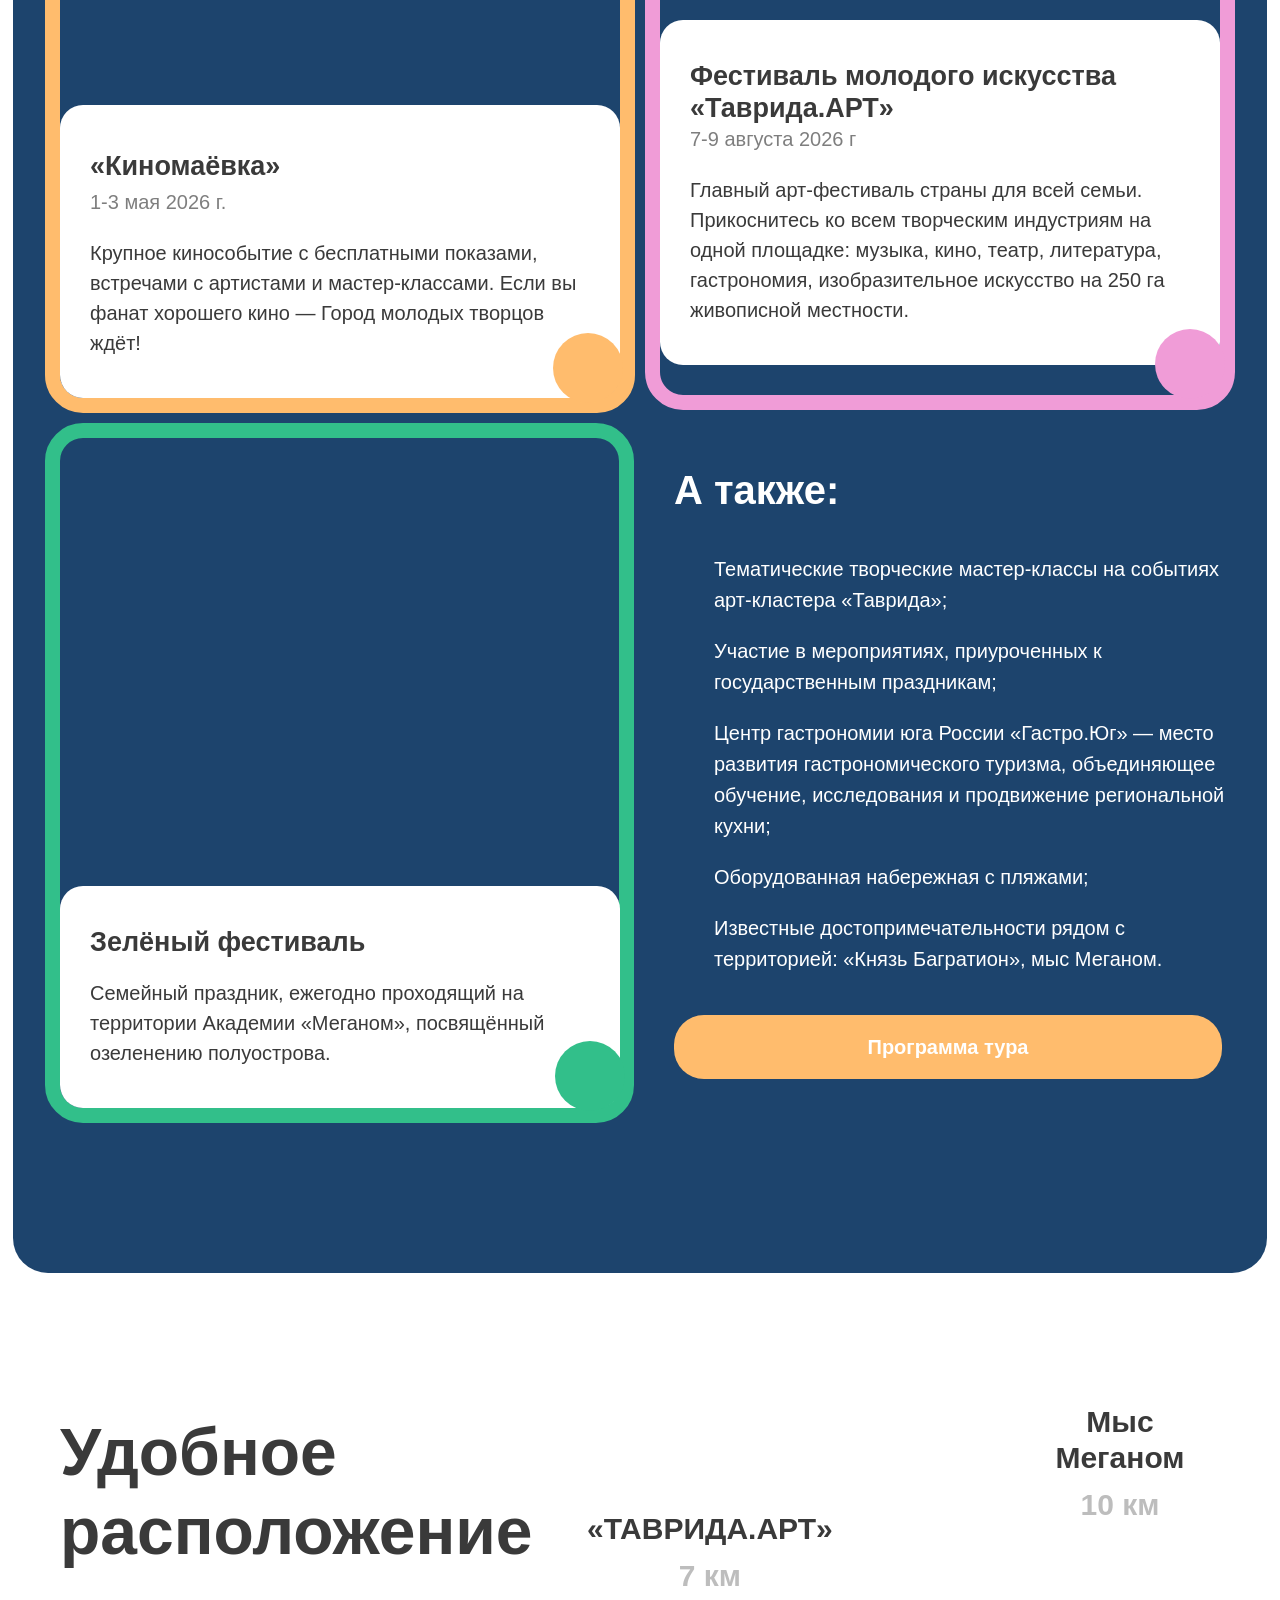
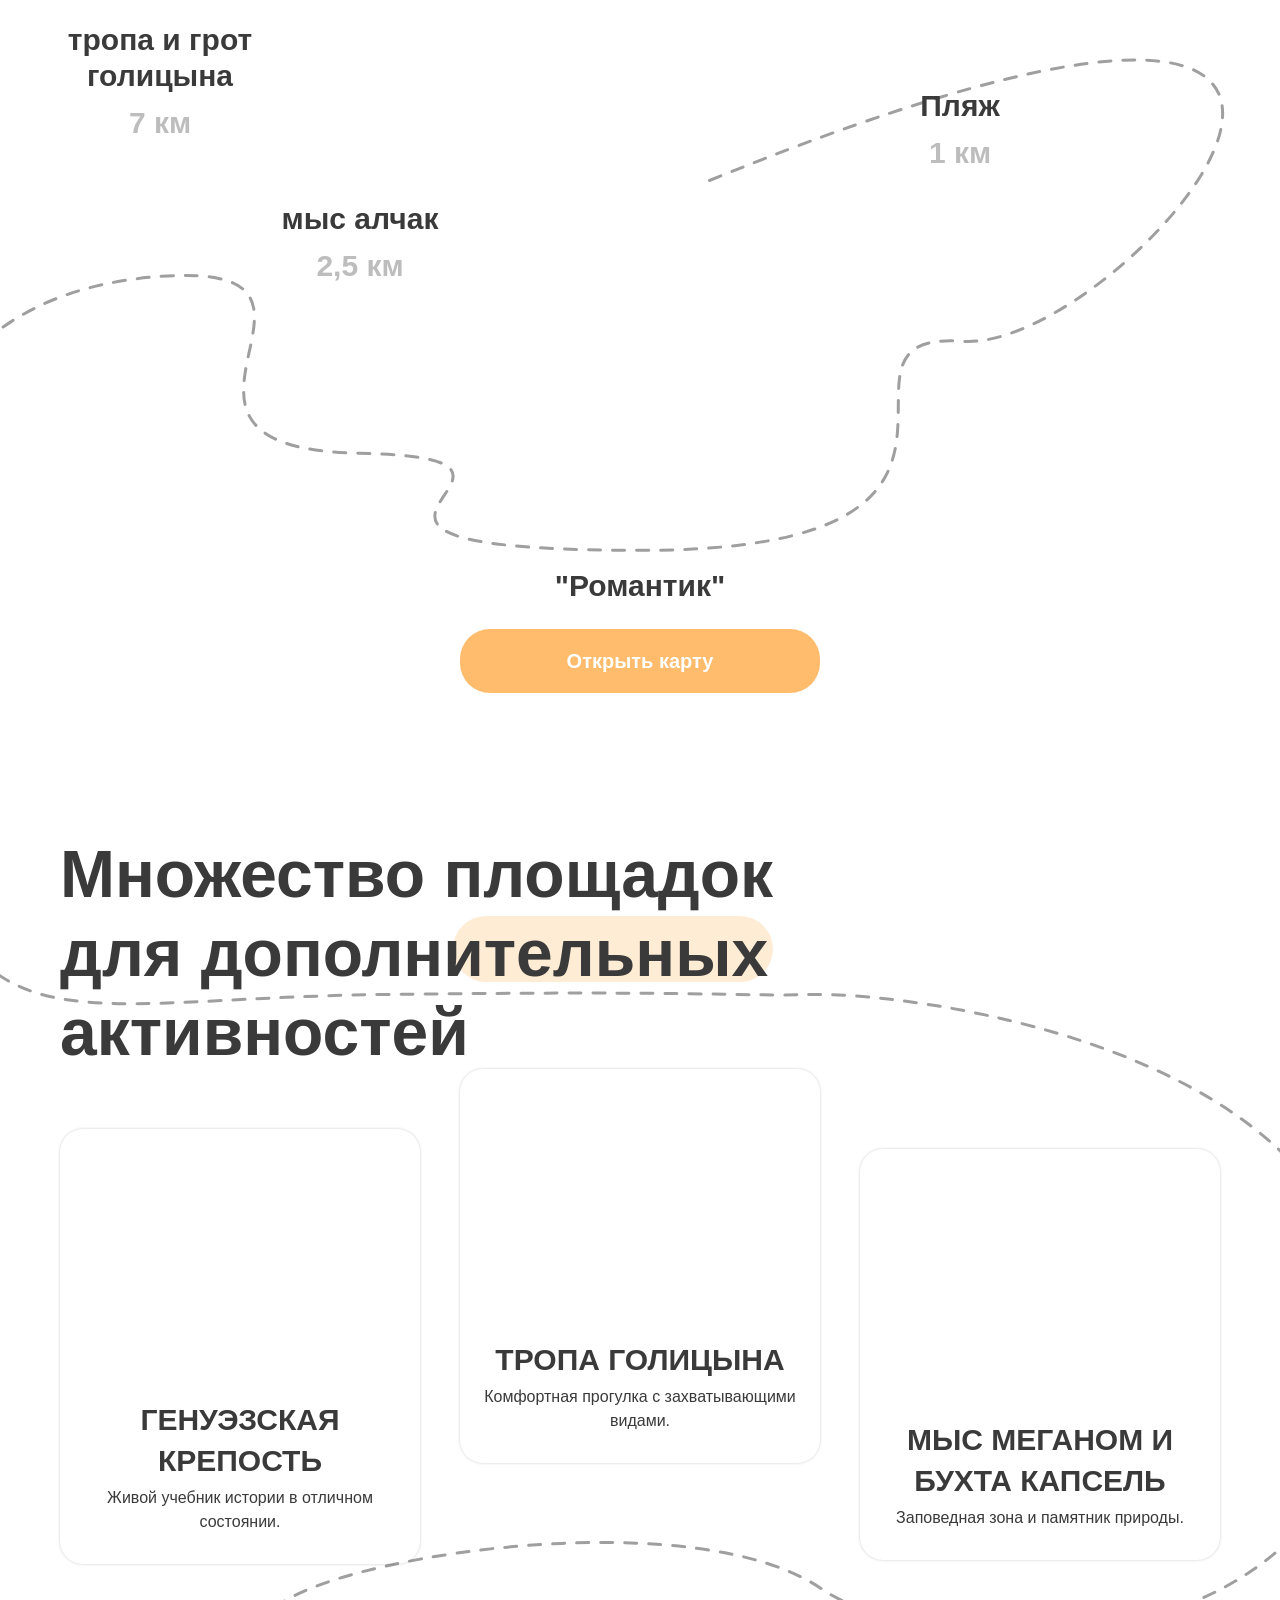
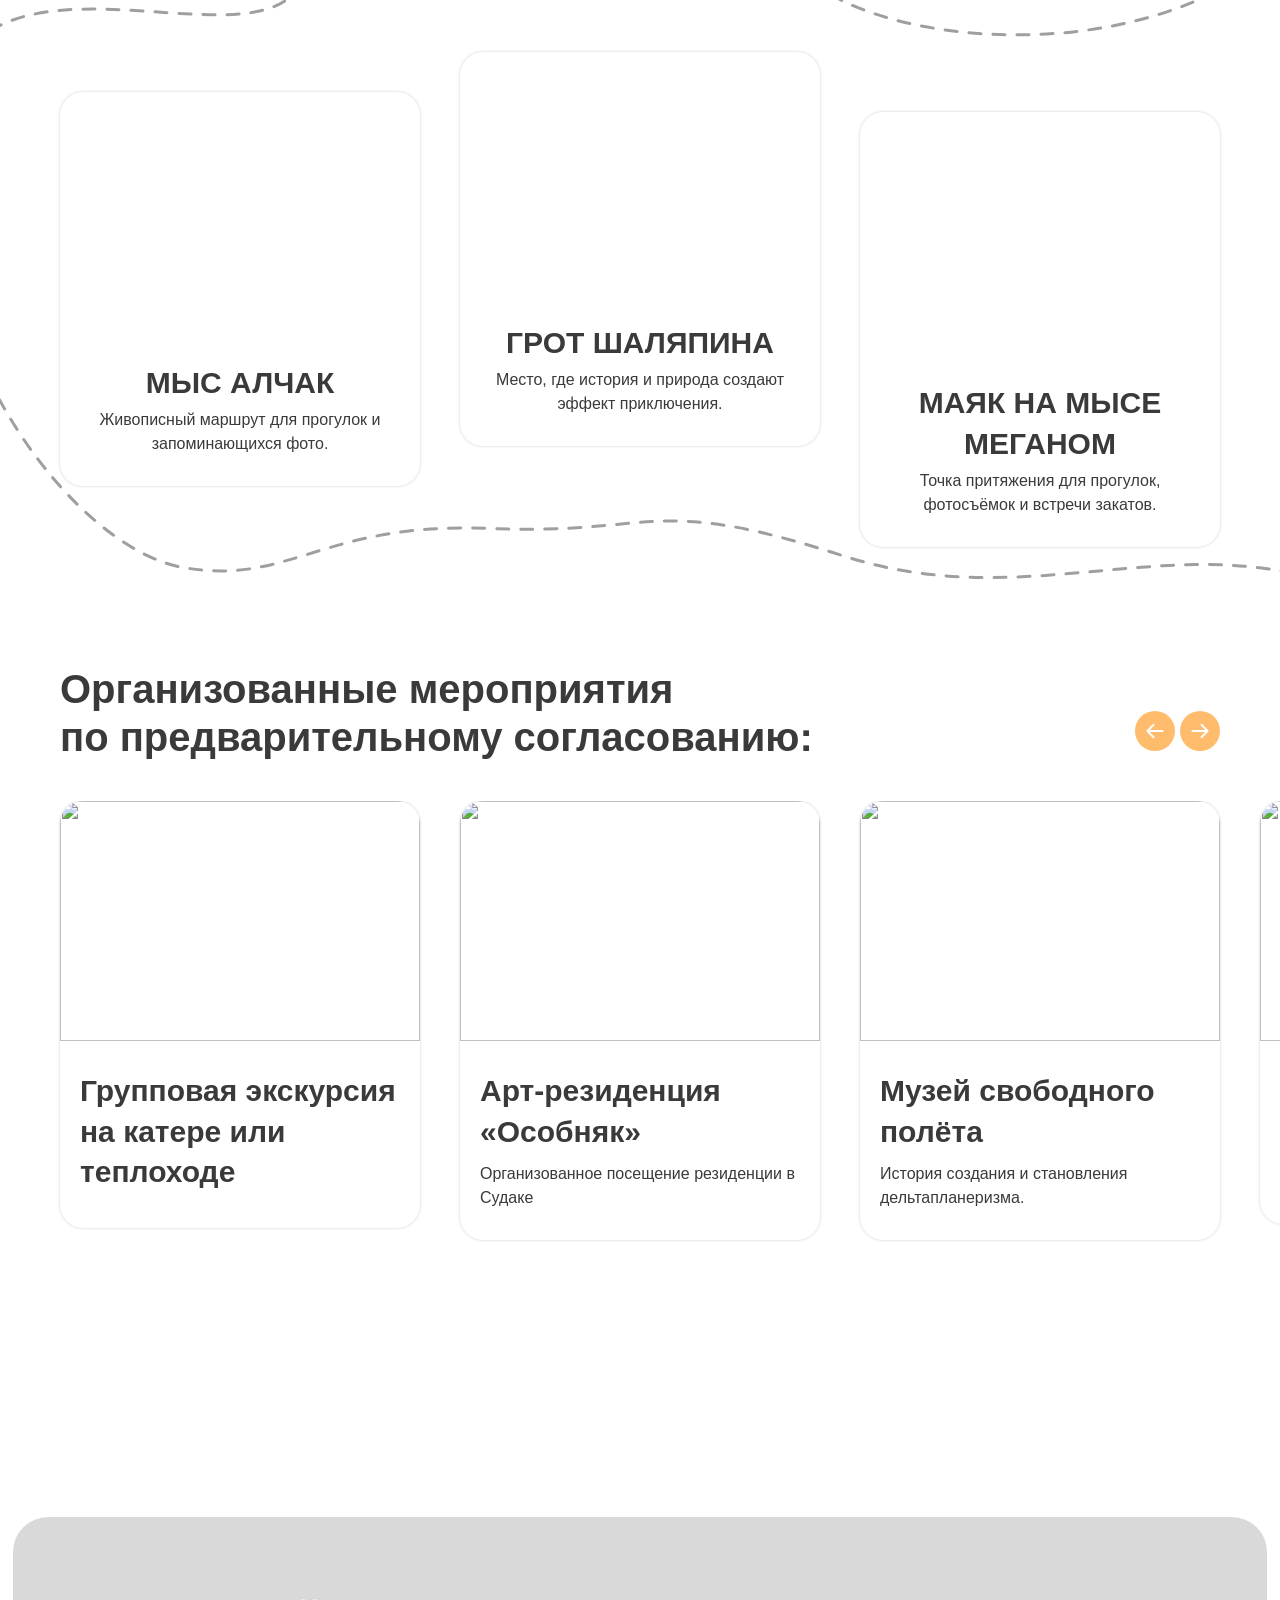
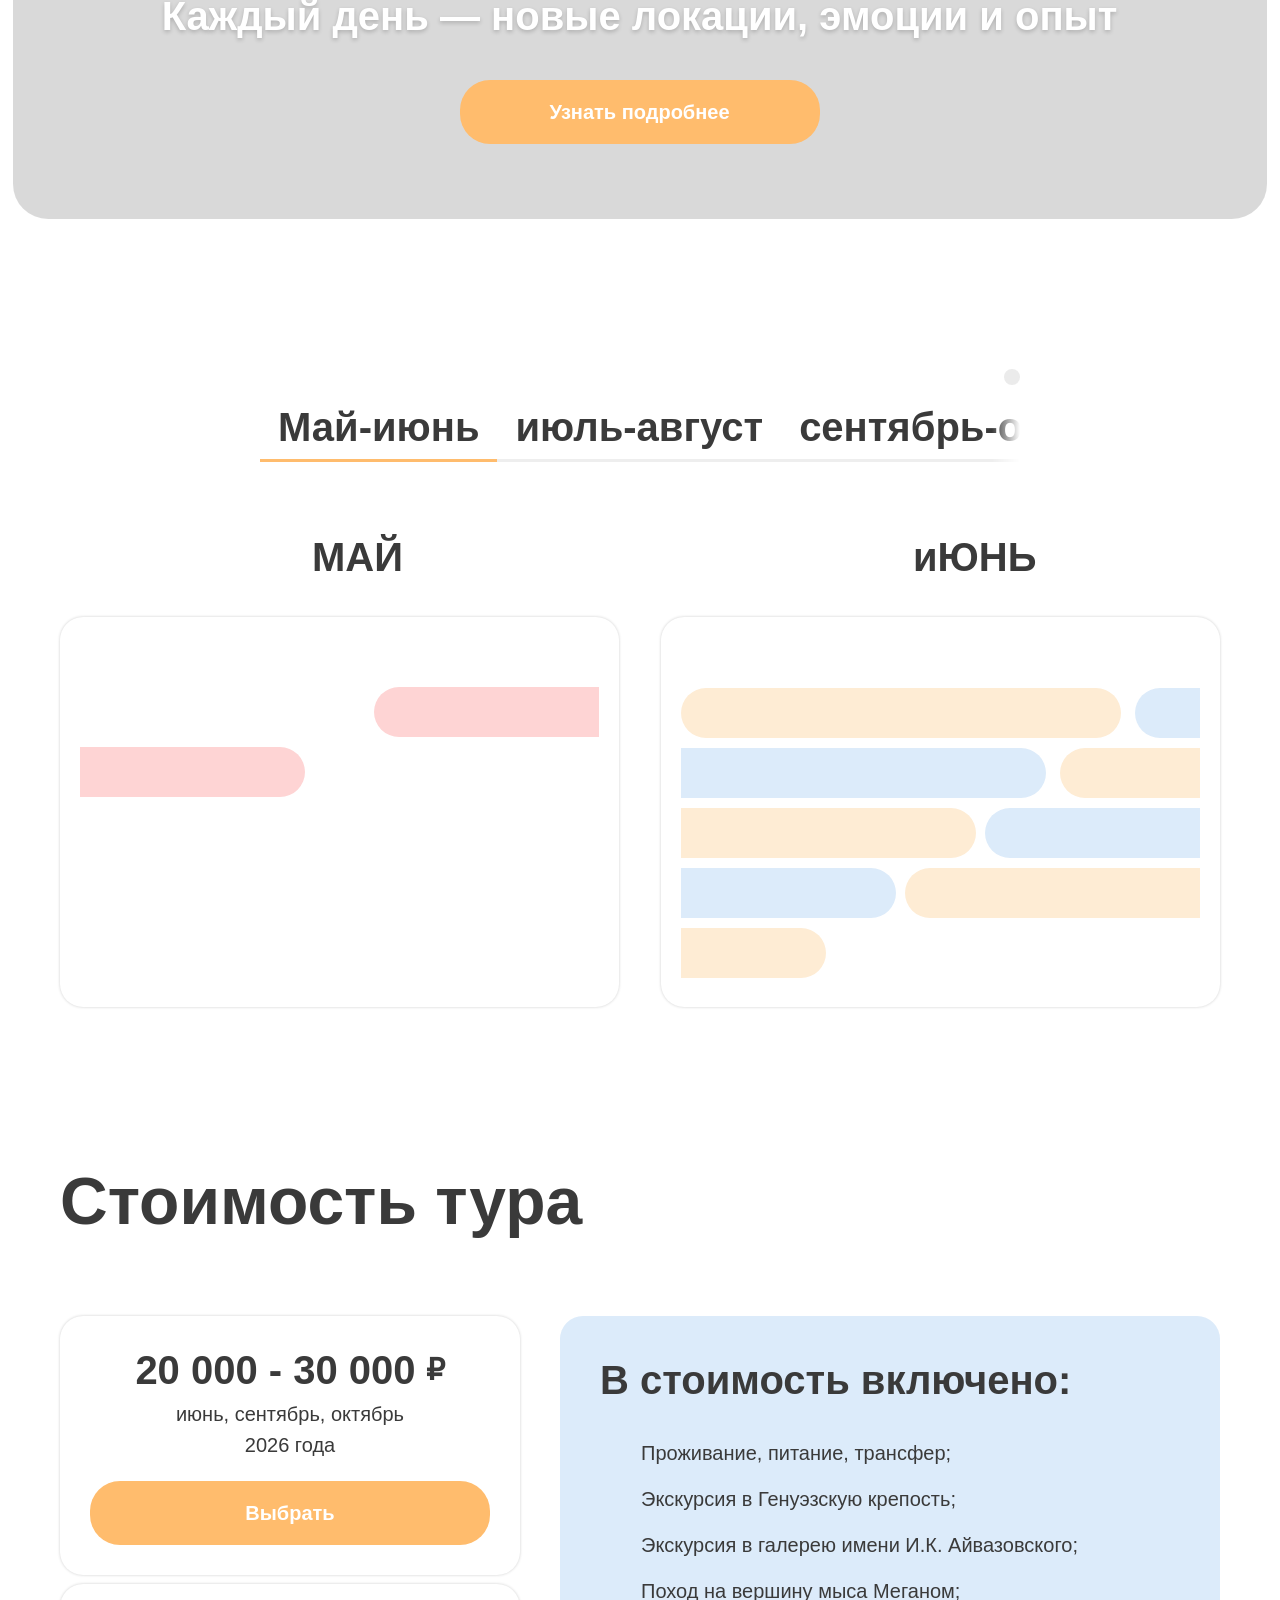
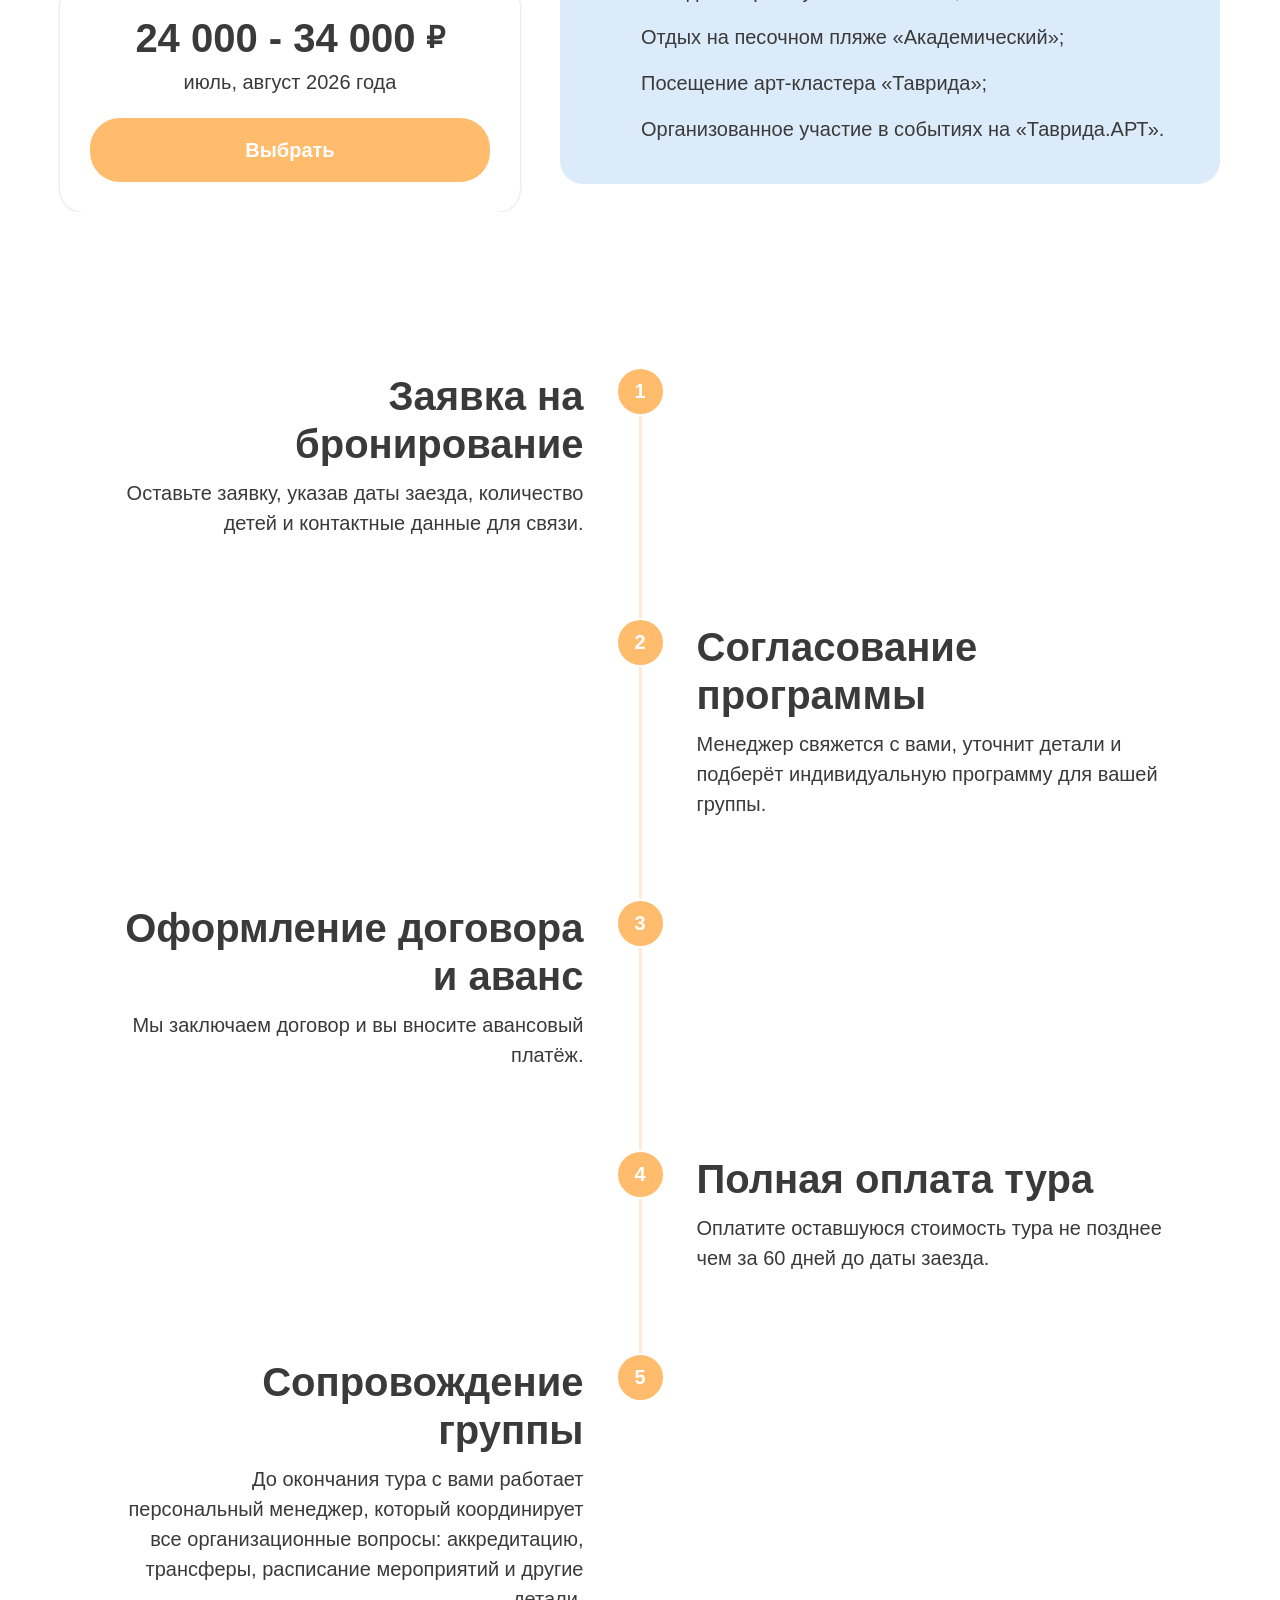
